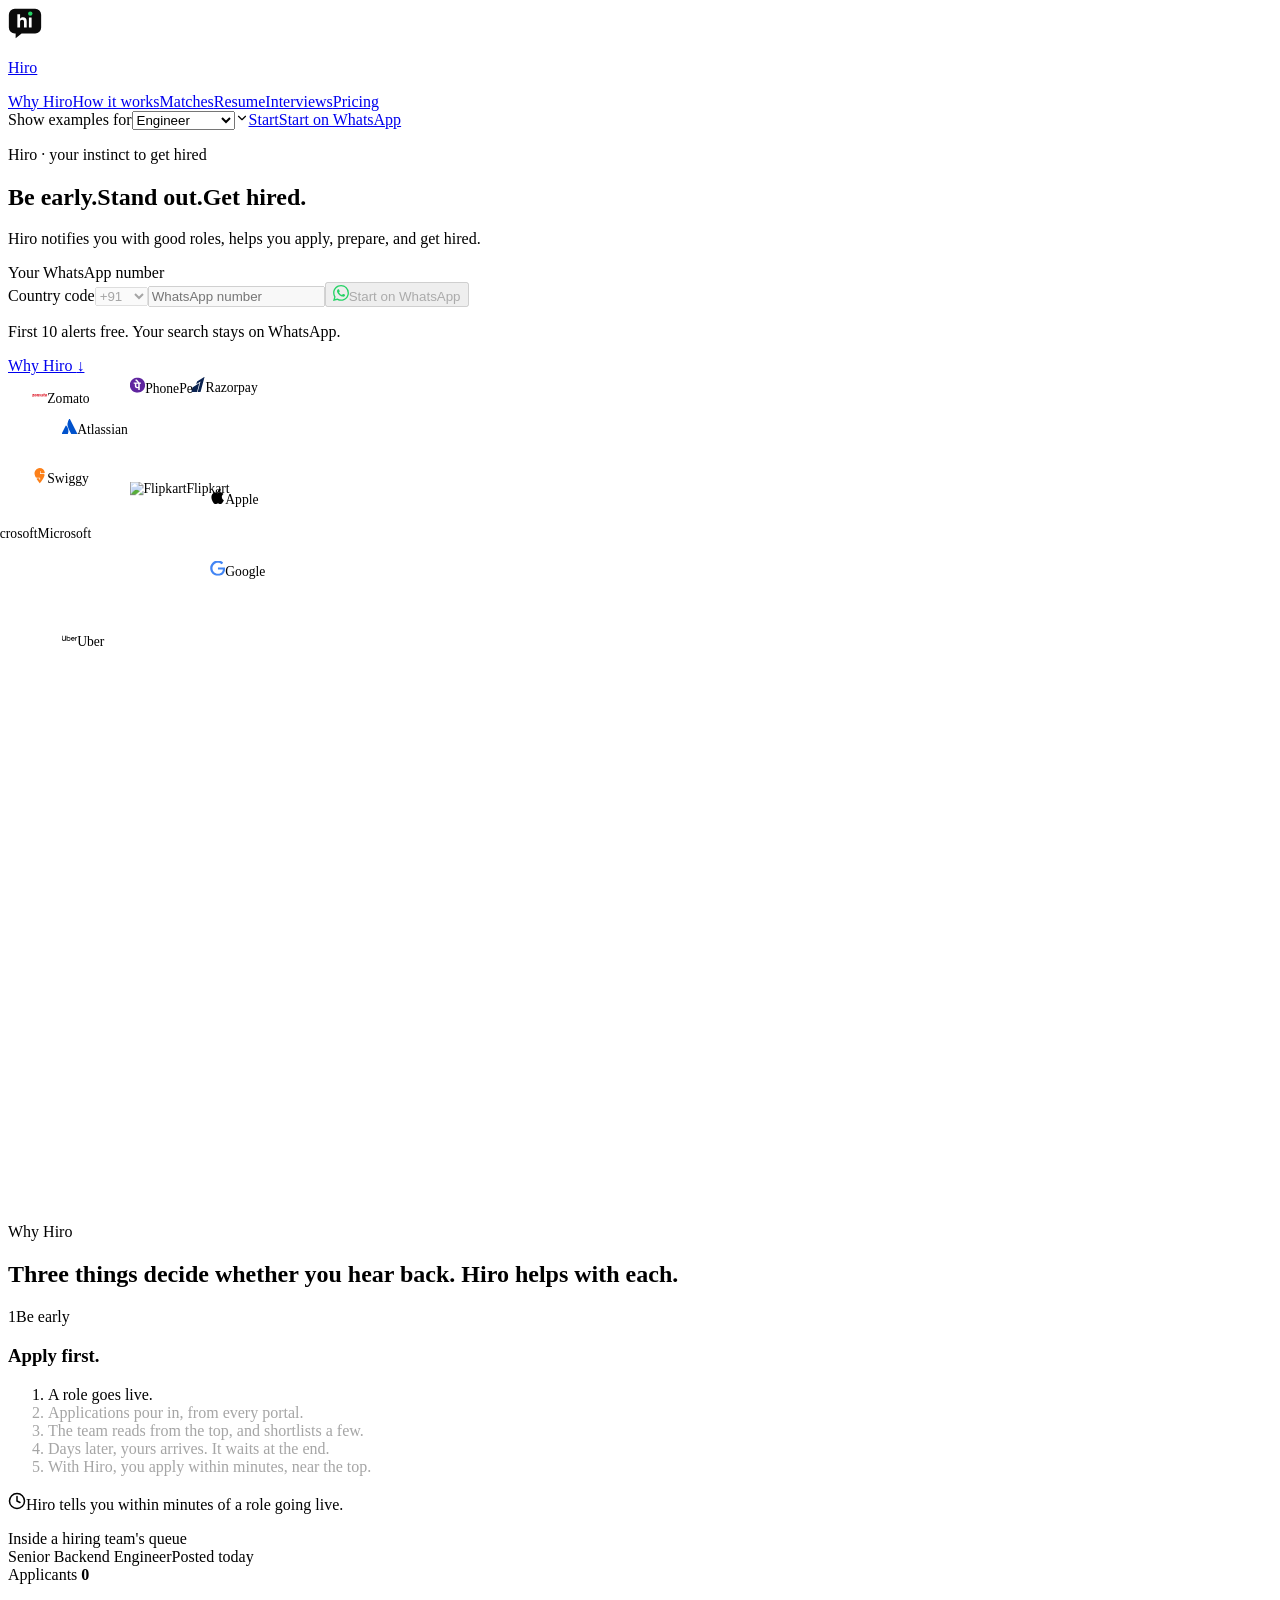
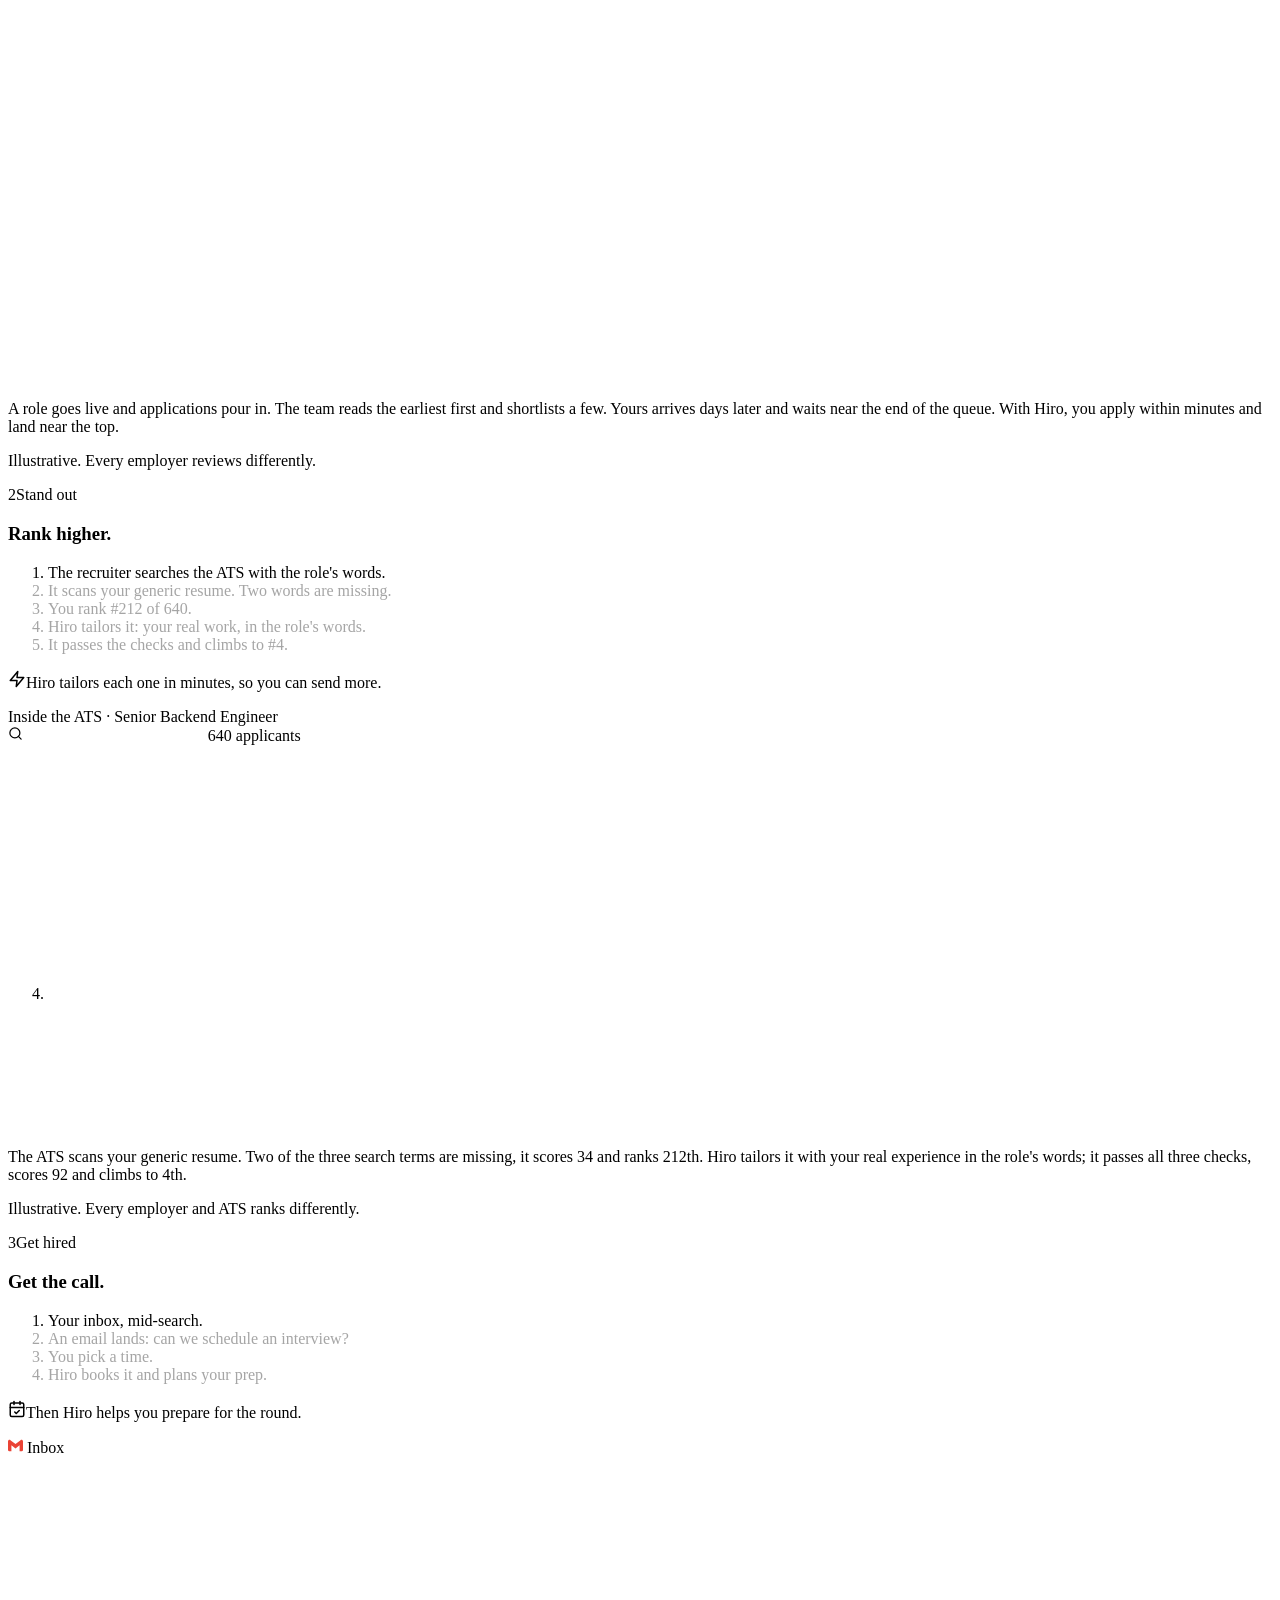
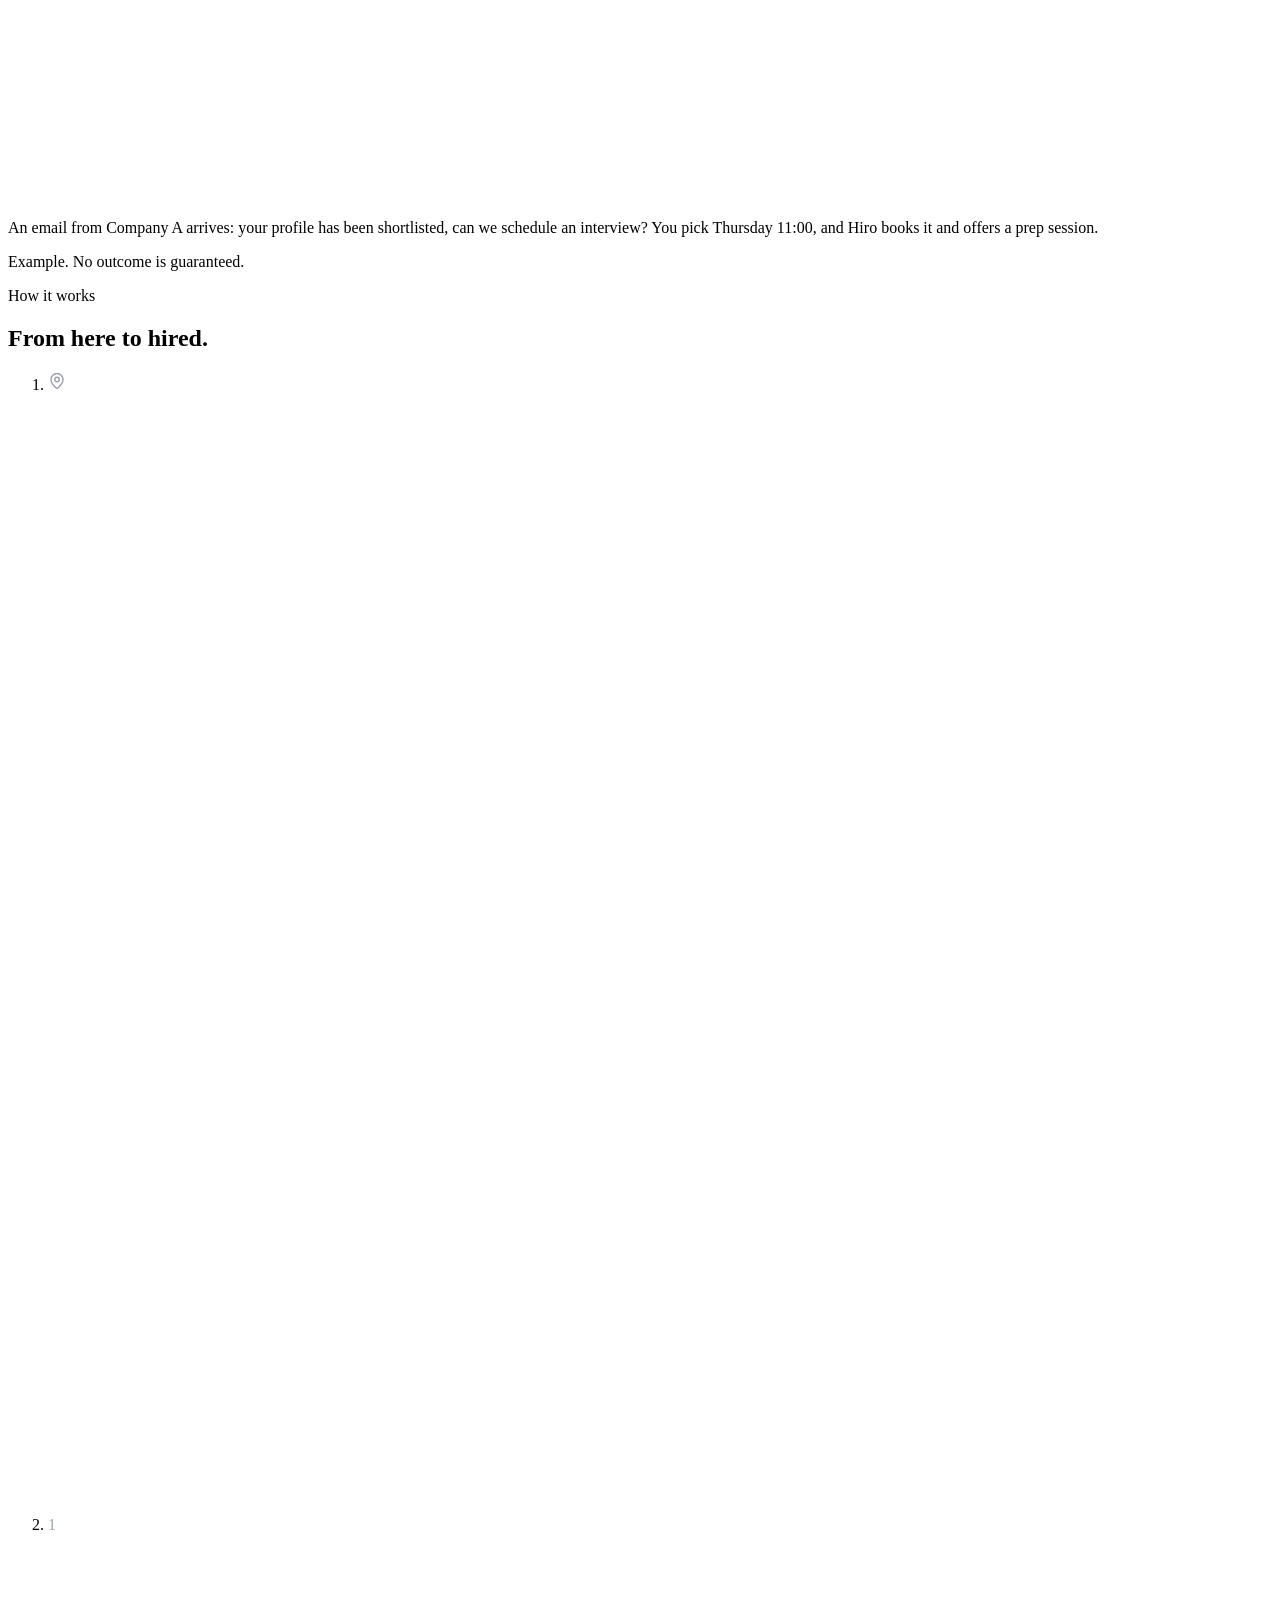
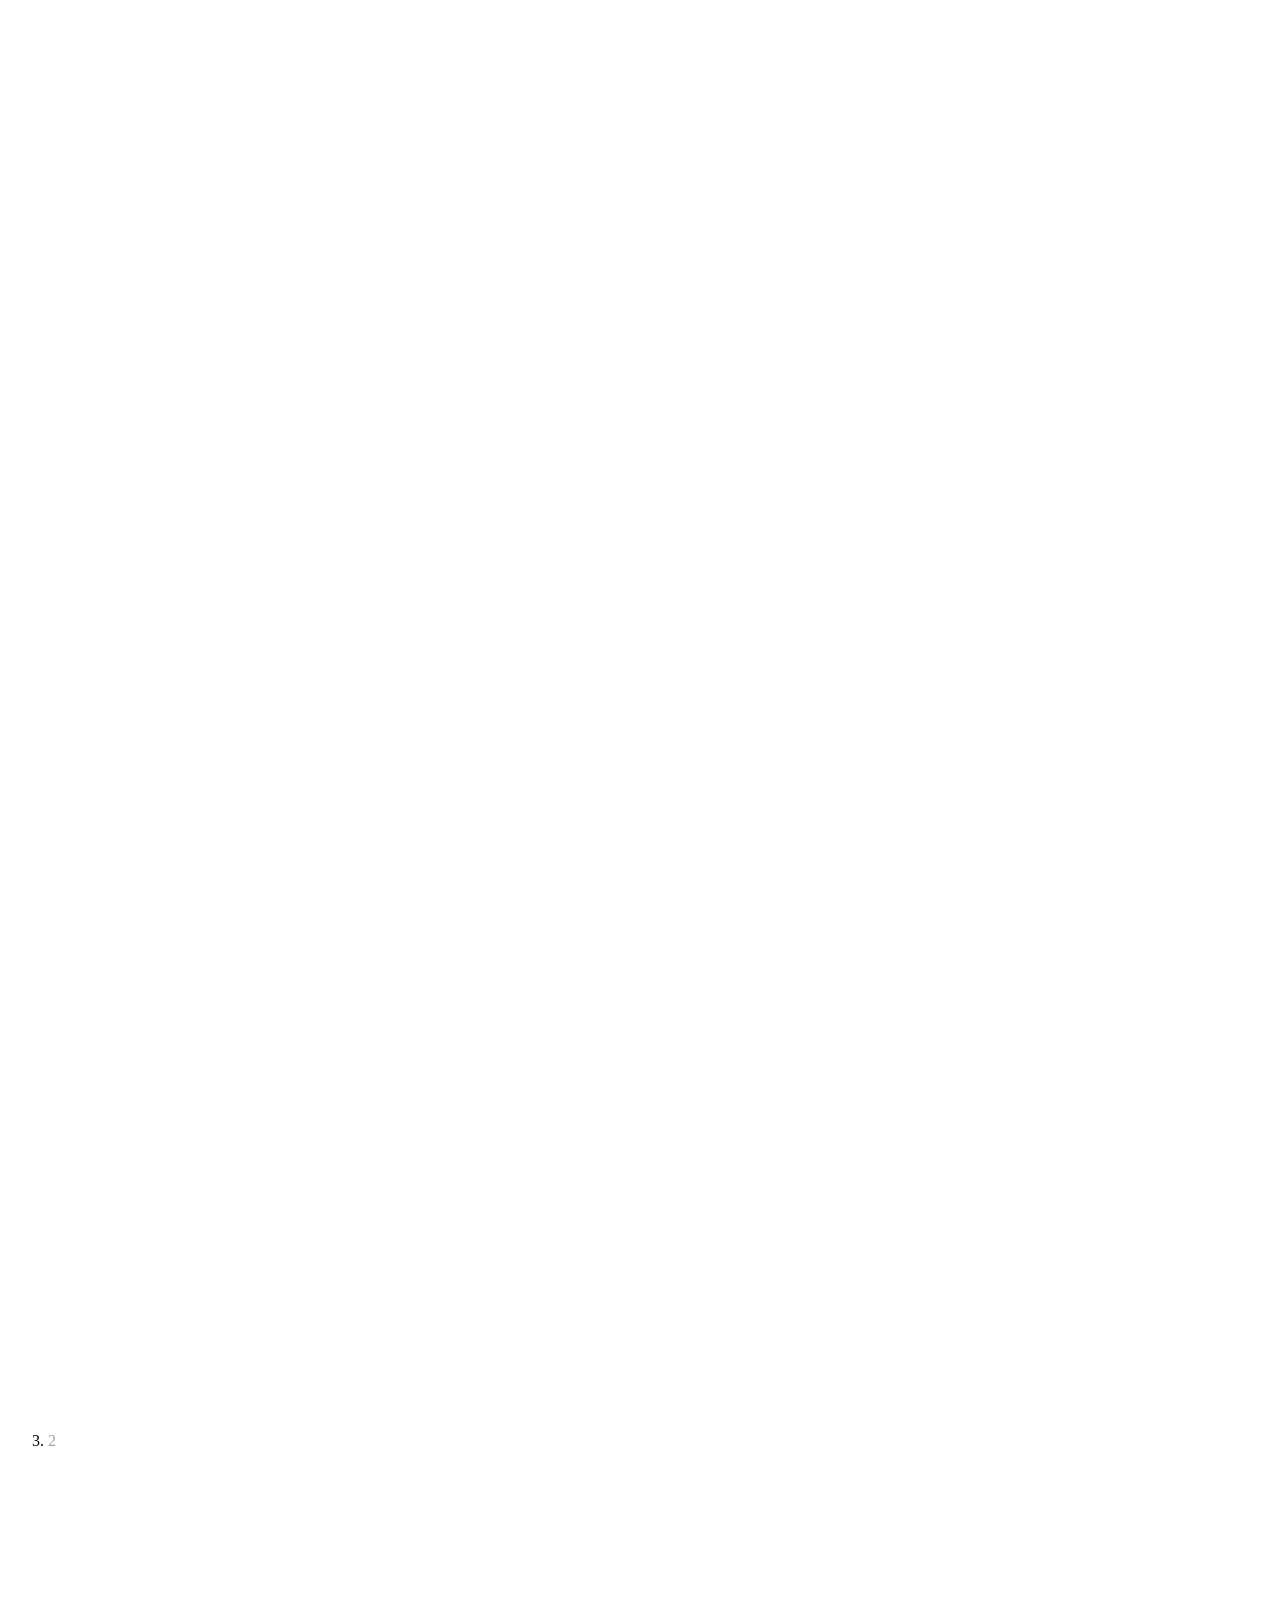
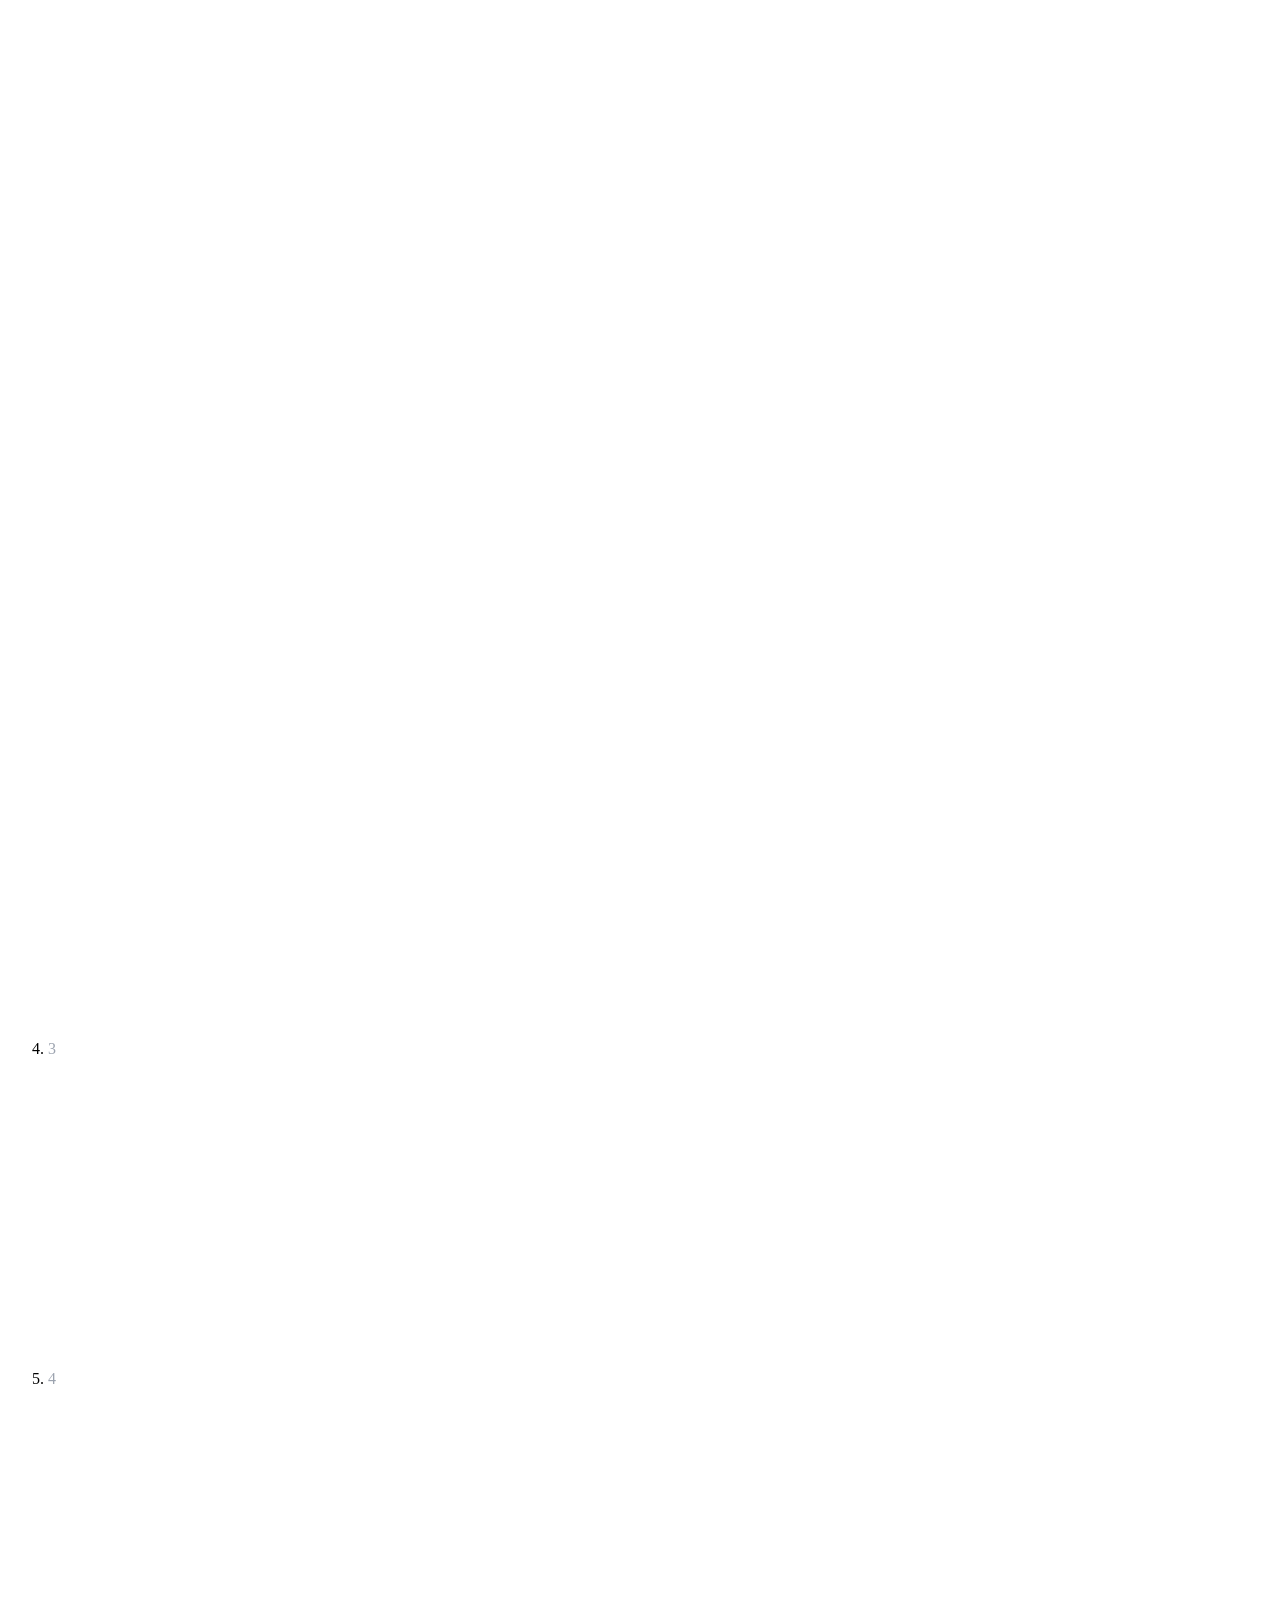
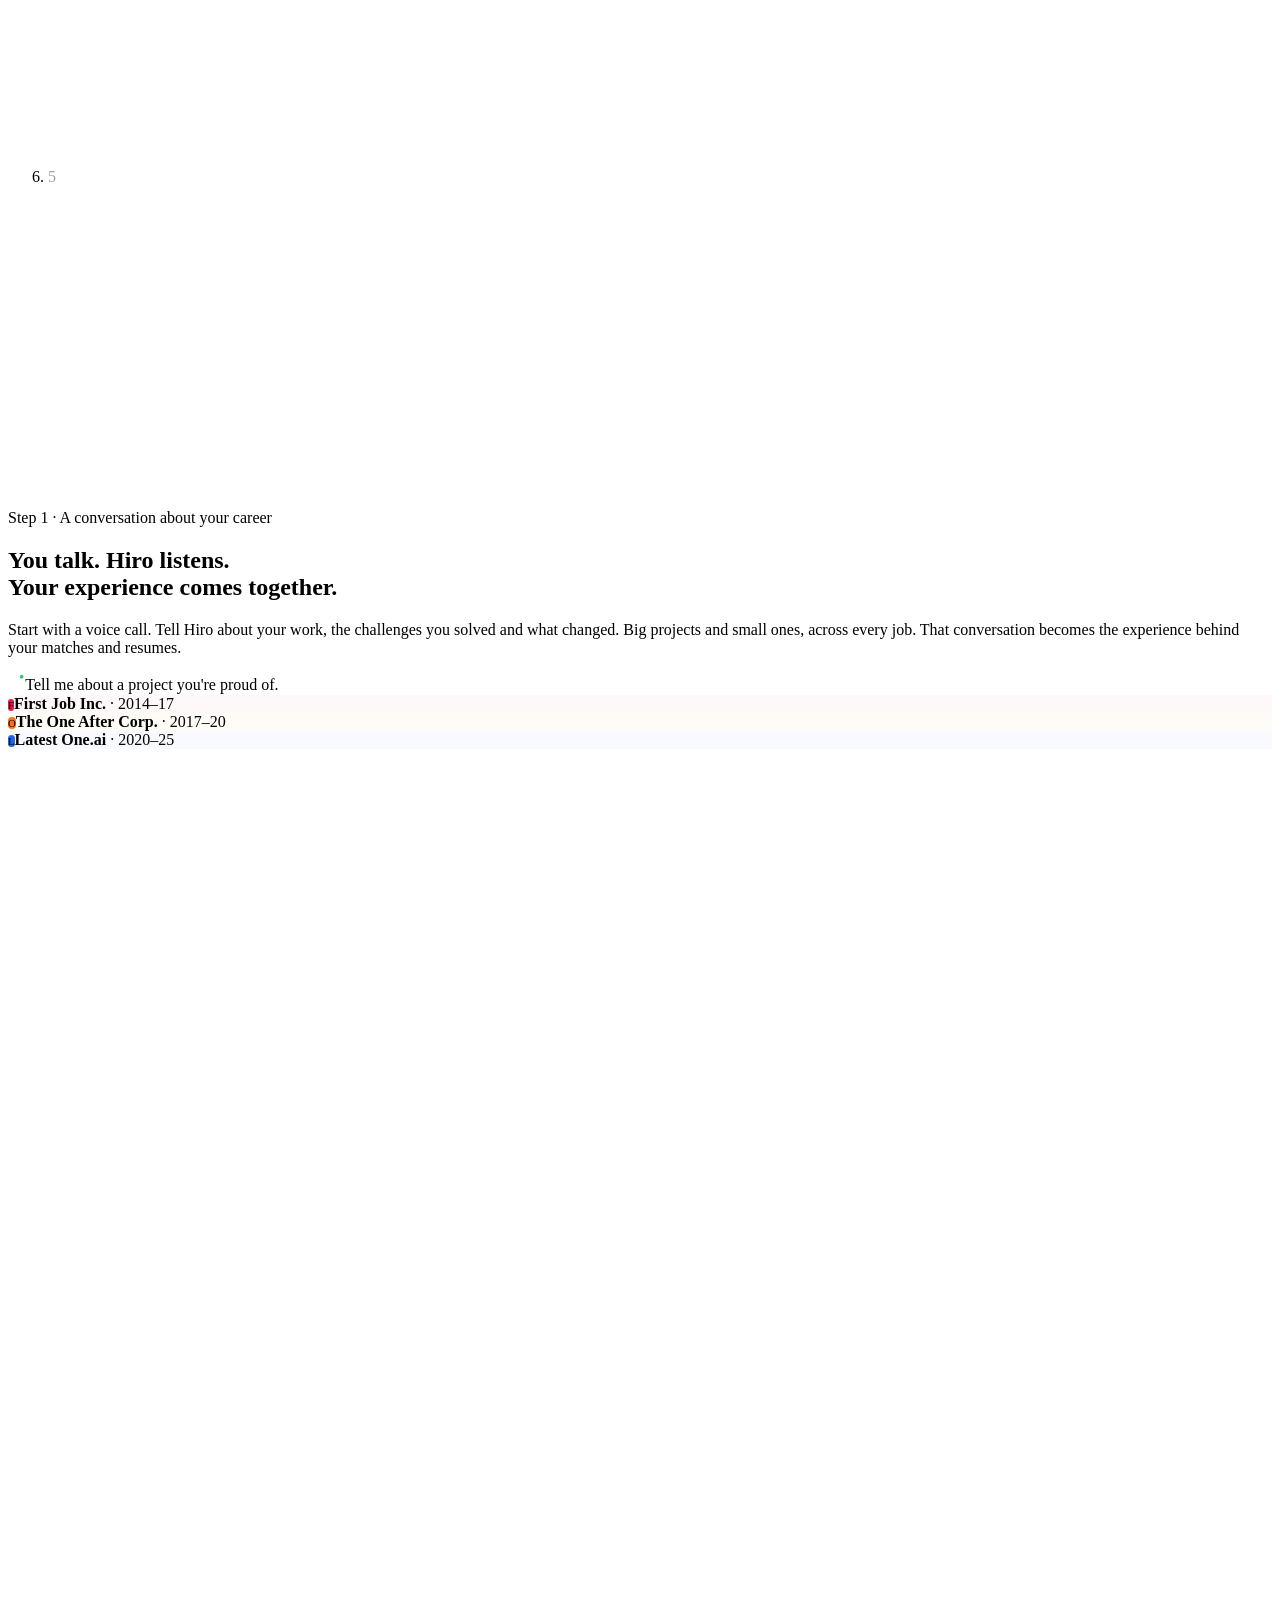
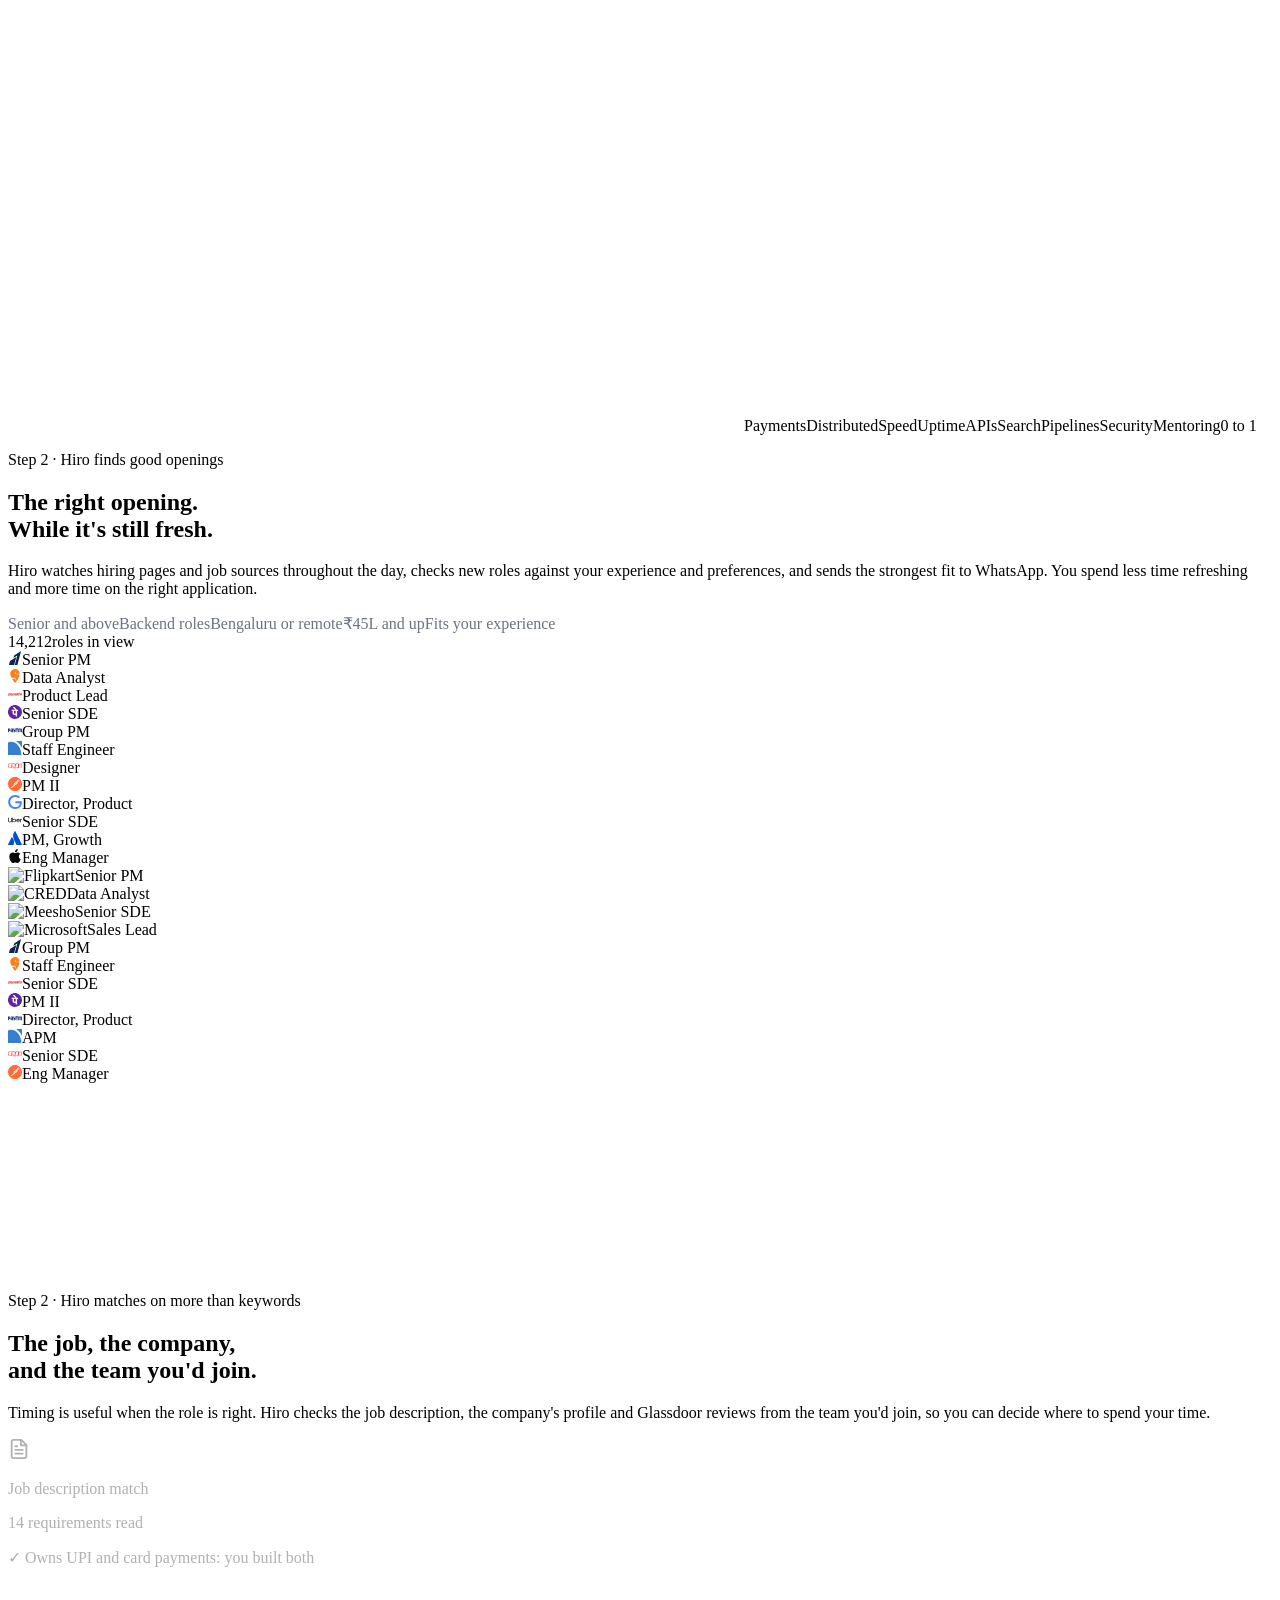
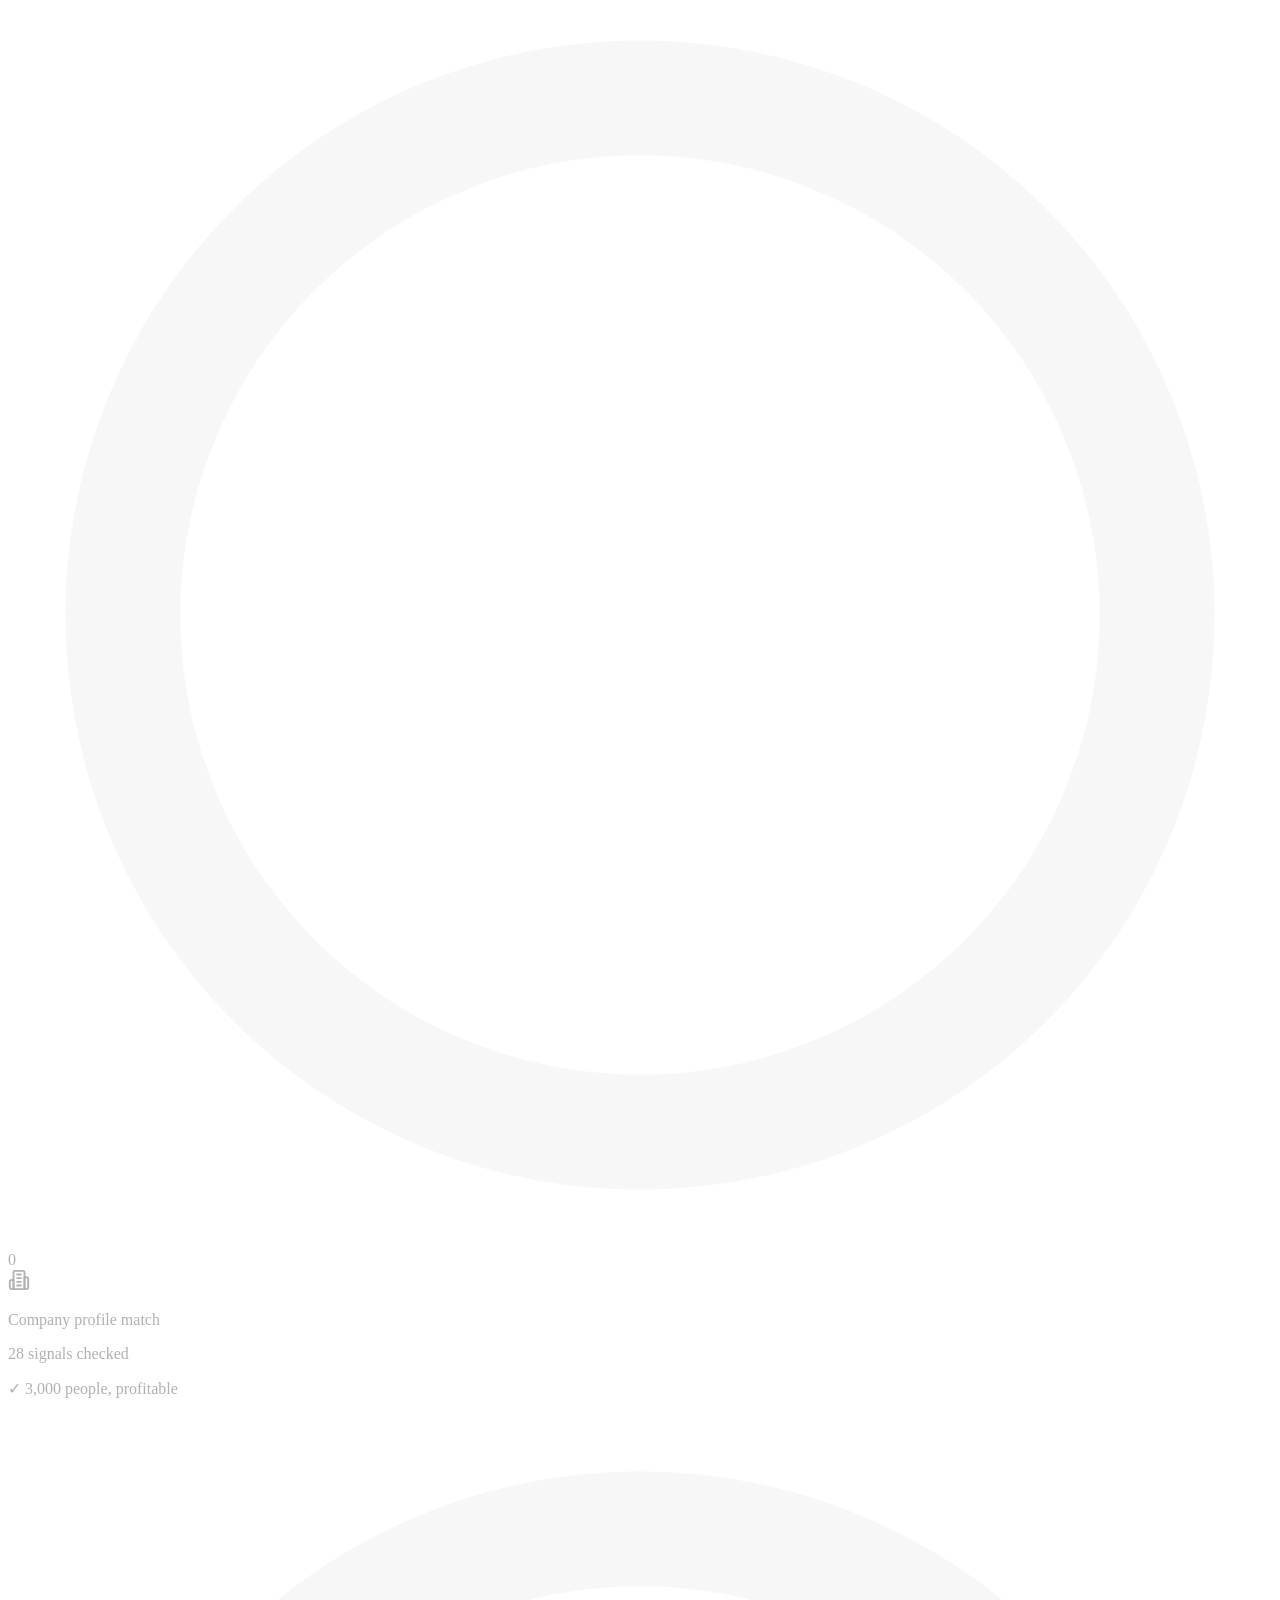
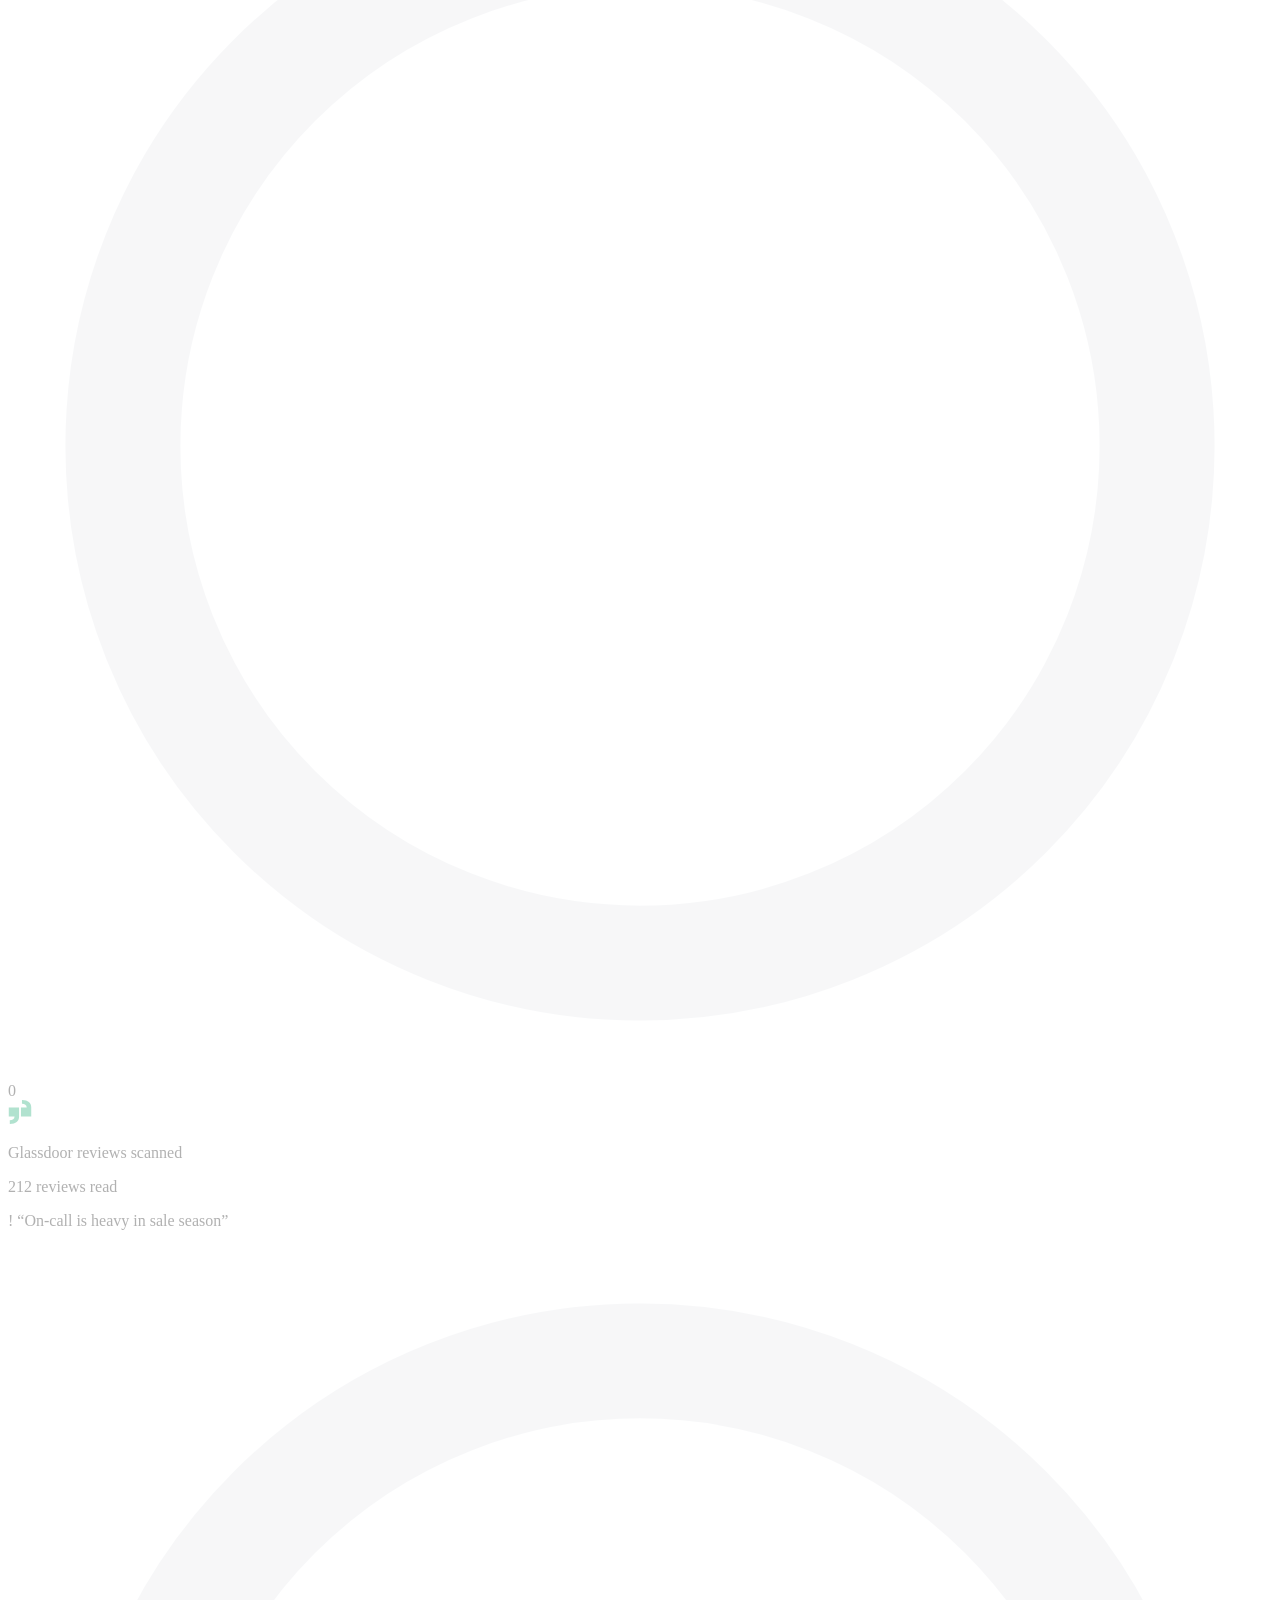
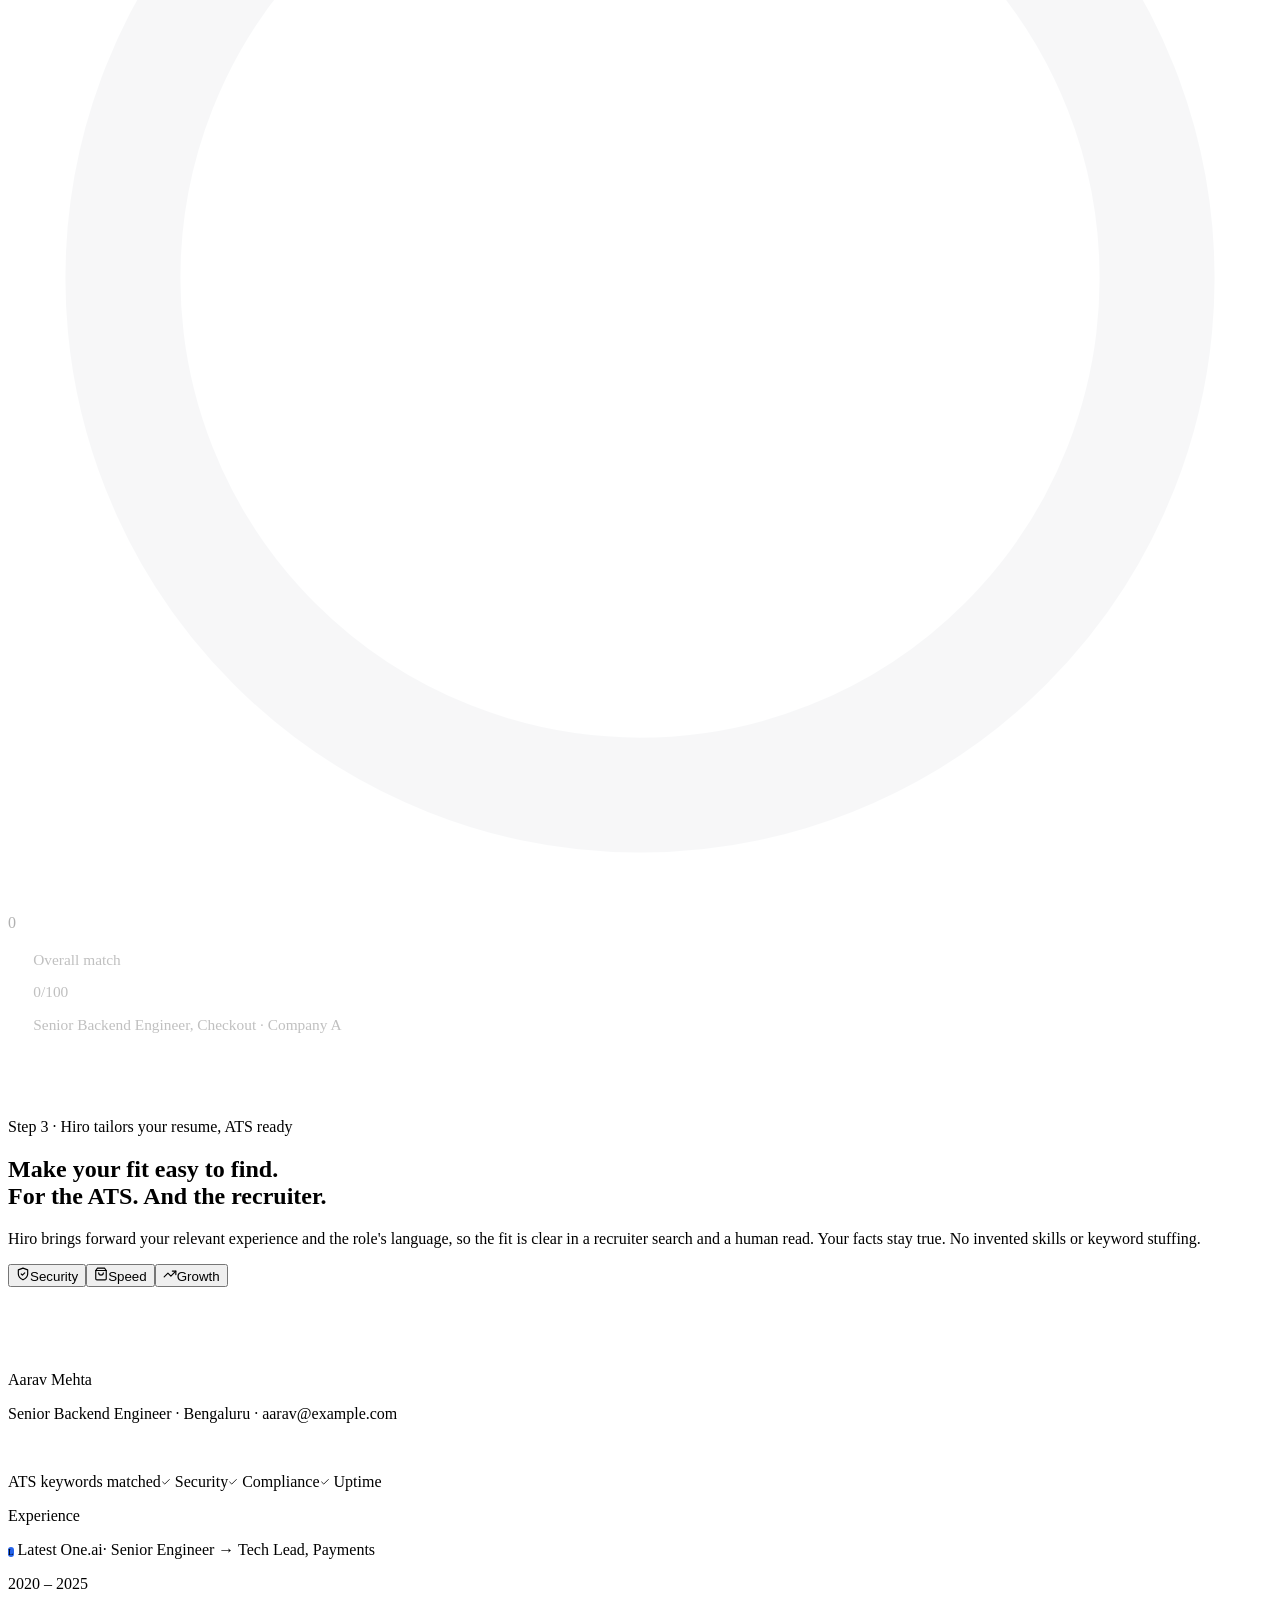
==== index.html @ ee0ebc64 "Publish main affd7916e042147646d8d4795cebca25cb5ae68c" ====
<!DOCTYPE html><html lang="en"><head><meta charSet="utf-8"/><meta name="viewport" content="width=device-width, initial-scale=1"/><link rel="preload" href="/hiro/_next/static/media/558ca1a6aa3cb55e-s.p.woff2" as="font" crossorigin="" type="font/woff2"/><link rel="preload" href="/hiro/_next/static/media/636a5ac981f94f8b-s.p.woff2" as="font" crossorigin="" type="font/woff2"/><link rel="preload" href="/hiro/_next/static/media/9d5a263311222317-s.p.woff2" as="font" crossorigin="" type="font/woff2"/><link rel="preload" as="image" href="/hiro/img/brands/flipkart.png"/><link rel="preload" as="image" href="/hiro/img/brands/microsoft.svg"/><link rel="preload" as="image" href="/hiro/img/lockscreen-labrador.jpg"/><link rel="preload" as="image" href="/hiro/img/brands/cred.svg"/><link rel="preload" as="image" href="/hiro/img/brands/meesho.png"/><link rel="preload" as="image" href="/hiro/img/brands/salesforce.svg"/><link rel="stylesheet" href="/hiro/_next/static/css/7047c0c2dd0cdd02.css" data-precedence="next"/><link rel="stylesheet" href="/hiro/_next/static/css/181ee7b518aeee01.css" data-precedence="next"/><link rel="preload" as="script" fetchPriority="low" href="/hiro/_next/static/chunks/webpack-9a87112425a04c1f.js"/><script src="/hiro/_next/static/chunks/733ed927-7a9b3e5941ec2429.js" async=""></script><script src="/hiro/_next/static/chunks/284-997a2430e8c6ac57.js" async=""></script><script src="/hiro/_next/static/chunks/main-app-c3a629329b94c22c.js" async=""></script><script src="/hiro/_next/static/chunks/8f9f6135-9ece6dad094dc165.js" async=""></script><script src="/hiro/_next/static/chunks/709-5c33b65d7a41857e.js" async=""></script><script src="/hiro/_next/static/chunks/264-ef01f84bf9db0e83.js" async=""></script><script src="/hiro/_next/static/chunks/182-dd737967e83f7160.js" async=""></script><script src="/hiro/_next/static/chunks/app/page-6663490f87c54a55.js" async=""></script><script src="/hiro/_next/static/chunks/99-78dff9dbcf979837.js" async=""></script><script src="/hiro/_next/static/chunks/app/layout-d97b60693a5b8002.js" async=""></script><title>Hiro: your WhatsApp companion for your next tech role</title><meta name="description" content="A great resume can still get lost in the rush. Hiro sends fresh roles that fit to WhatsApp, so you can apply with a head start. First 10 alerts free."/><meta name="robots" content="noindex, nofollow"/><link rel="icon" href="/hiro/favicon.ico" type="image/x-icon" sizes="256x256"/><meta name="next-size-adjust"/><script src="/hiro/_next/static/chunks/polyfills-78c92fac7aa8fdd8.js" noModule=""></script></head><body class="__variable_76edfd __variable_cb3822 __variable_238a39 font-default"><div class="fixed h-screen w-full bg-gradient-to-br from-indigo-50 via-white to-cyan-100"></div><div class="fixed top-0 flex w-full justify-center bg-white/0 z-30 transition-all"><div class="mx-4 flex h-16 w-full max-w-screen-xl items-center justify-between gap-3 sm:mx-5"><a class="flex shrink-0 items-center whitespace-nowrap font-display text-xl sm:text-2xl" href="/hiro/"><svg viewBox="0 0 40 36" width="34" height="30.6" class="mr-2" role="img" aria-label="Hiro"><path d="M8 1h24a7 7 0 0 1 7 7v15a7 7 0 0 1-7 7H16l-7 5.5V30H8a7 7 0 0 1-7-7V8a7 7 0 0 1 7-7Z" fill="#0b0b0b"></path><path d="M11 7.5h3.2v5.1c.9-1.1 2.1-1.7 3.6-1.7 2.6 0 4.2 1.7 4.2 4.6V23h-3.2v-6.8c0-1.5-.8-2.3-2.1-2.3-1.5 0-2.5 1-2.5 2.7V23H11Z" fill="#fff"></path><rect x="24.6" y="11.2" width="3.2" height="11.8" rx="0.4" fill="#fff"></rect><circle cx="26.2" cy="6.6" r="2.6" fill="#25D366"></circle></svg><p>Hiro</p></a><nav aria-label="Sections" class="hidden items-center gap-1 lg:flex"><a href="#why-hiro" data-track="nav_why-hiro" class="rounded-full px-2.5 py-1.5 text-sm text-gray-600 xl:px-3 transition-colors hover:bg-gray-900/5 hover:text-gray-900">Why Hiro</a><a href="#how" data-track="nav_how" class="rounded-full px-2.5 py-1.5 text-sm text-gray-600 xl:px-3 transition-colors hover:bg-gray-900/5 hover:text-gray-900">How it works</a><a href="#find" data-track="nav_find" class="rounded-full px-2.5 py-1.5 text-sm text-gray-600 xl:px-3 transition-colors hover:bg-gray-900/5 hover:text-gray-900">Matches</a><a href="#tailor" data-track="nav_tailor" class="rounded-full px-2.5 py-1.5 text-sm text-gray-600 xl:px-3 transition-colors hover:bg-gray-900/5 hover:text-gray-900">Resume</a><a href="#interviews" data-track="nav_interviews" class="rounded-full px-2.5 py-1.5 text-sm text-gray-600 xl:px-3 transition-colors hover:bg-gray-900/5 hover:text-gray-900">Interviews</a><a href="#pricing" data-track="nav_pricing" class="rounded-full px-2.5 py-1.5 text-sm text-gray-600 xl:px-3 transition-colors hover:bg-gray-900/5 hover:text-gray-900">Pricing</a></nav><div class="flex items-center gap-2"><label class="relative flex items-center"><span class="sr-only">Show examples for</span><select class="h-9 cursor-pointer appearance-none rounded-full border border-gray-200 bg-white/80 py-0 pl-3 pr-7 text-[13px] font-medium text-gray-800 hover:border-gray-400 focus:border-gray-900 focus:ring-0 md:text-[13px]"><option value="eng" selected="">Engineer</option><option value="em">Eng manager</option><option value="data">Data</option><option value="ai">AI / ML</option><option value="infra">Cloud &amp; SRE</option><option value="pm">Product</option><option value="gtm">Sales &amp; GTM</option></select><svg xmlns="http://www.w3.org/2000/svg" width="14" height="14" viewBox="0 0 24 24" fill="none" stroke="currentColor" stroke-width="2" stroke-linecap="round" stroke-linejoin="round" class="pointer-events-none absolute right-2.5 text-gray-500" aria-hidden="true"><polyline points="6 9 12 15 18 9"></polyline></svg></label><a href="#start" data-track="nav_cta" class="whitespace-nowrap rounded-full border border-black bg-black px-4 py-2 text-sm text-white transition-colors hover:bg-white hover:text-black md:py-1.5"><span class="sm:hidden">Start</span><span class="hidden sm:inline">Start on WhatsApp</span></a></div></div></div><main class="flex min-h-screen w-full flex-col items-center justify-center py-32"><section id="hero" class="relative z-10 -mt-16 w-full max-w-screen-xl px-5 md:mt-0 xl:px-0"><div class="max-w-2xl"><p class="text-sm font-semibold text-emerald-700">Hiro · your instinct to get hired</p><h1 class="mt-4 bg-gradient-to-br from-black to-stone-600 bg-clip-text pb-2 font-display text-[clamp(40px,11vw,52px)] font-extrabold leading-[0.98] tracking-[-0.045em] text-transparent md:text-7xl lg:text-[clamp(72px,6.4vw,96px)]"><span class="block whitespace-nowrap">Be early.</span><span class="block whitespace-nowrap">Stand out.</span><span class="block whitespace-nowrap">Get hired.</span></h1><p class="mt-4 max-w-xl text-lg leading-snug text-gray-700 [text-wrap:balance] md:mt-6 md:text-2xl">Hiro notifies you with good roles, helps you apply, prepare, and get hired.</p><div class="mt-5 md:mt-7"><form noValidate="" class="text-left" data-start-form="true"><label for=":R326fija:-phone" class="sr-only">Your WhatsApp number</label><div class="flex items-stretch gap-1.5 rounded-full border bg-white p-1.5 shadow-lg border-gray-200 max-w-md"><label for=":R326fija:-cc" class="sr-only">Country code</label><select disabled="" id=":R326fija:-cc" autoComplete="tel-country-code" class="rounded-full border-0 bg-gray-50 py-0 pl-3 pr-7 text-base focus:ring-2 focus:ring-black md:text-sm"><option value="91" selected="">+91</option><option value="971">+971</option><option value="65">+65</option><option value="44">+44</option><option value="1">+1</option></select><input id=":R326fija:-phone" disabled="" type="tel" inputMode="numeric" pattern="[0-9]*" maxLength="14" data-analytics-private="true" data-clarity-mask="true" autoComplete="tel-national" placeholder="WhatsApp number" aria-describedby=":R326fija:-err" class="min-w-0 flex-1 border-0 bg-transparent px-2 text-base focus:ring-0" value=""/><button type="submit" disabled="" data-track="hero_cta" class="flex shrink-0 items-center gap-2 whitespace-nowrap rounded-full bg-black px-4 py-3 text-sm font-medium text-white transition-colors hover:bg-gray-800 sm:px-5"><svg role="img" aria-label="WhatsApp" viewBox="0 0 24 24" width="16" height="16" fill="#25D366" class="shrink-0"><path d="M17.472 14.382c-.297-.149-1.758-.867-2.03-.967-.273-.099-.471-.148-.67.15-.197.297-.767.966-.94 1.164-.173.199-.347.223-.644.075-.297-.15-1.255-.463-2.39-1.475-.883-.788-1.48-1.761-1.653-2.059-.173-.297-.018-.458.13-.606.134-.133.298-.347.446-.52.149-.174.198-.298.298-.497.099-.198.05-.371-.025-.52-.075-.149-.669-1.612-.916-2.207-.242-.579-.487-.5-.669-.51-.173-.008-.371-.01-.57-.01-.198 0-.52.074-.792.372-.272.297-1.04 1.016-1.04 2.479 0 1.462 1.065 2.875 1.213 3.074.149.198 2.096 3.2 5.077 4.487.709.306 1.262.489 1.694.625.712.227 1.36.195 1.871.118.571-.085 1.758-.719 2.006-1.413.248-.694.248-1.289.173-1.413-.074-.124-.272-.198-.57-.347m-5.421 7.403h-.004a9.87 9.87 0 01-5.031-1.378l-.361-.214-3.741.982.998-3.648-.235-.374a9.86 9.86 0 01-1.51-5.26c.001-5.45 4.436-9.884 9.888-9.884 2.64 0 5.122 1.03 6.988 2.898a9.825 9.825 0 012.893 6.994c-.003 5.45-4.437 9.884-9.885 9.884m8.413-18.297A11.815 11.815 0 0012.05 0C5.495 0 .16 5.335.157 11.892c0 2.096.547 4.142 1.588 5.945L.057 24l6.305-1.654a11.882 11.882 0 005.683 1.448h.005c6.554 0 11.89-5.335 11.893-11.893a11.821 11.821 0 00-3.48-8.413Z"></path></svg><span>Start<span class="hidden sm:inline"> on WhatsApp</span></span></button></div><p id=":R326fija:-err" role="alert" class="pl-4 text-sm text-red-600 "></p></form><p class="mt-3 text-sm text-gray-500">First 10 alerts free. Your search stays on WhatsApp.</p></div><a href="#why-hiro" data-track="hero_secondary" class="mt-6 hidden w-fit items-center gap-2 font-semibold text-gray-800 underline decoration-gray-400 underline-offset-4 transition-colors hover:decoration-black md:flex">Why Hiro <span aria-hidden="true">↓</span></a></div><div data-analytics-demo="hero" class="relative mx-auto mt-2 h-[650px] w-full max-w-[440px] overflow-hidden"><div class="relative h-full w-full"><div class="hi-spin absolute inset-0"><div style="opacity:1;transform:translateX(87.5px) translateY(0px) scale(0.85) translateZ(0)" class="absolute left-1/2 top-1/2"><div class="hi-counter-spin"><span class="inline-flex items-center gap-2 whitespace-nowrap rounded-full border border-gray-200 bg-white px-3.5 py-2 text-sm font-medium text-gray-800 shadow-sm -translate-x-1/2 -translate-y-1/2"><svg role="img" aria-label="Razorpay" viewBox="0 0 24 24" width="18" height="18" fill="#0C2451" class="shrink-0"><path d="M22.436 0l-11.91 7.773-1.174 4.276 6.625-4.297L11.65 24h4.391l6.395-24zM14.26 10.098L3.389 17.166 1.564 24h9.008l3.688-13.902Z"></path></svg>Razorpay</span></div></div><div style="opacity:1;transform:translateX(27.0389870078079px) translateY(83.21744517582593px) scale(0.85) translateZ(0)" class="absolute left-1/2 top-1/2"><div class="hi-counter-spin"><span class="inline-flex items-center gap-2 whitespace-nowrap rounded-full border border-gray-200 bg-white px-3.5 py-2 text-sm font-medium text-gray-800 shadow-sm -translate-x-1/2 -translate-y-1/2"><img src="/hiro/img/brands/flipkart.png" alt="Flipkart" width="18" height="18" class="shrink-0 object-contain" style="width:18px;height:18px"/>Flipkart</span></div></div><div style="opacity:1;transform:translateX(-70.78898700780789px) translateY(51.43120957559141px) scale(0.85) translateZ(0)" class="absolute left-1/2 top-1/2"><div class="hi-counter-spin"><span class="inline-flex items-center gap-2 whitespace-nowrap rounded-full border border-gray-200 bg-white px-3.5 py-2 text-sm font-medium text-gray-800 shadow-sm -translate-x-1/2 -translate-y-1/2"><svg role="img" aria-label="Swiggy" viewBox="0 0 24 24" width="18" height="18" fill="#FC8019" class="shrink-0"><path d="M12.034 24c-.376-.411-2.075-2.584-3.95-5.513-.547-.916-.901-1.63-.833-1.814.178-.48 3.355-.743 4.333-.308.298.132.29.307.29.409 0 .44-.022 1.619-.022 1.619a.441.441 0 1 0 .883-.002l-.005-2.939c0-.255-.278-.319-.331-.329-.511-.002-1.548-.006-2.661-.006-2.457 0-3.006.101-3.423-.172-.904-.591-2.383-4.577-2.417-6.819C3.849 4.964 5.723 2.225 8.362.868A8.13 8.13 0 0 1 12.026 0c4.177 0 7.617 3.153 8.075 7.209l.001.011c.084.981-5.321 1.189-6.39.904-.164-.044-.206-.212-.206-.284L13.5 4.996a.442.442 0 0 0-.884.002l.009 3.866a.33.33 0 0 0 .268.32l3.354-.001c1.79 0 2.542.207 3.042.588.333.254.461.739.349 1.37C18.633 16.755 12.273 23.71 12.034 24z"></path></svg>Swiggy</span></div></div><div style="opacity:1;transform:translateX(-70.7889870078079px) translateY(-51.43120957559139px) scale(0.85) translateZ(0)" class="absolute left-1/2 top-1/2"><div class="hi-counter-spin"><span class="inline-flex items-center gap-2 whitespace-nowrap rounded-full border border-gray-200 bg-white px-3.5 py-2 text-sm font-medium text-gray-800 shadow-sm -translate-x-1/2 -translate-y-1/2"><svg role="img" aria-label="Zomato" viewBox="0 0 24 24" width="18" height="18" fill="#E23744" class="shrink-0"><path d="M19.615 9.45l-1.258.473-.167.71-.446.021-.115.978h.408l-.211 1.51c-.131.939.036 1.381.865 1.381.488 0 .91-.175 1.135-.297l.145-.9c-.167.083-.436.19-.618.19-.247 0-.276-.13-.225-.488l.189-1.396h.843c.03-.206.131-.877.16-1h-.865zm-3.779 1.002c-.115.002-.236.01-.361.026a3.592 3.592 0 0 0-1.347.432l.26.789c.269-.15.615-.28.978-.326.538-.066.757.1.79.375.014.109.004.199-.005.289l-.014.056a3.46 3.46 0 0 0-1.097-.036c-.518.063-.943.273-1.204.6a1.324 1.324 0 0 0-.225 1.034c.127.583.553.84 1.199.76.45-.055.812-.27 1.076-.63a2.665 2.665 0 0 1-.03.304 1.74 1.74 0 0 1-.072.29l1.244.001a3.657 3.657 0 0 1-.001-.365c.036-.459.118-1.143.247-2.051a2.397 2.397 0 0 0-.002-.59c-.08-.644-.628-.969-1.436-.958zm6.536.063c-1.194 0-2.107 1.067-2.107 2.342 0 .959.552 1.693 1.628 1.693 1.2 0 2.107-1.067 2.107-2.35 0-.95-.538-1.685-1.628-1.685zm-11.777.041c-.538 0-1.12.465-1.52 1.236.102-.504.08-1.076.051-1.198a8.964 8.964 0 0 1-1.287.122 6.9 6.9 0 0 1-.073 1.243l-.167 1.145c-.066.45-.138.969-.211 1.297h1.353c.007-.199.058-.511.094-.786l.116-.786c.095-.511.502-1.114.815-1.114.182 0 .175.176.124.504l-.131.885c-.066.45-.138.969-.211 1.297h1.367c.008-.199.051-.512.088-.786l.116-.786c.094-.512.502-1.114.814-1.114.182 0 .175.168.146.396l-.327 2.29H13l.438-2.609c.095-.649.044-1.236-.676-1.236-.523 0-1.09.443-1.49 1.182.087-.61.036-1.182-.677-1.182zm-4.88.008c-1.177 0-2.08 1.053-2.08 2.312 0 .946.546 1.67 1.608 1.67 1.185 0 2.08-1.052 2.08-2.319 0-.938-.531-1.663-1.607-1.663zm-5.126.091c-.05.39-.102.778-.175 1.13.328-.008.619-.016 1.411-.016l-1.81 1.96-.015.703c.444-.03.997-.039 1.63-.039.566 0 1.134.008 1.497.039.065-.458.13-.763.21-1.137-.275.015-.755.023-1.512.023l1.81-1.969.023-.694c-.437.023-.83.03-1.52.03-.749 0-.975-.007-1.549-.03zm4.988.927c.255 0 .408.228.408.701 0 .687-.276 1.251-.626 1.251-.261 0-.414-.236-.414-.702 0-.694.283-1.25.632-1.25zm16.629 0c.254 0 .407.228.407.701 0 .687-.276 1.251-.625 1.251-.262 0-.415-.236-.415-.702 0-.694.284-1.25.633-1.25zM15.51 12.64c.206-.003.403.024.55.058l-.013.118c-.075.44-.39.881-.848.938-.31.037-.578-.148-.608-.39a.538.538 0 0 1 .114-.41c.117-.159.336-.268.599-.3.069-.009.138-.013.206-.014Z"></path></svg>Zomato</span></div></div><div style="opacity:1;transform:translateX(27.038987007807883px) translateY(-83.21744517582594px) scale(0.85) translateZ(0)" class="absolute left-1/2 top-1/2"><div class="hi-counter-spin"><span class="inline-flex items-center gap-2 whitespace-nowrap rounded-full border border-gray-200 bg-white px-3.5 py-2 text-sm font-medium text-gray-800 shadow-sm -translate-x-1/2 -translate-y-1/2"><svg role="img" aria-label="PhonePe" viewBox="0 0 24 24" width="18" height="18" fill="#5F259F" class="shrink-0"><path d="M10.206 9.941h2.949v4.692c-.402.201-.938.268-1.34.268-1.072 0-1.609-.536-1.609-1.743V9.941zm13.47 4.816c-1.523 6.449-7.985 10.442-14.433 8.919C2.794 22.154-1.199 15.691.324 9.243 1.847 2.794 8.309-1.199 14.757.324c6.449 1.523 10.442 7.985 8.919 14.433zm-6.231-5.888a.887.887 0 0 0-.871-.871h-1.609l-3.686-4.222c-.335-.402-.871-.536-1.407-.402l-1.274.401c-.201.067-.268.335-.134.469l4.021 3.82H6.386c-.201 0-.335.134-.335.335v.67c0 .469.402.871.871.871h.938v3.217c0 2.413 1.273 3.82 3.418 3.82.67 0 1.206-.067 1.877-.335v2.145c0 .603.469 1.072 1.072 1.072h.938a.432.432 0 0 0 .402-.402V9.874h1.542c.201 0 .335-.134.335-.335v-.67z"></path></svg>PhonePe</span></div></div><div style="opacity:1;transform:translateX(107.19475175468054px) translateY(77.88154592875269px) scale(0.85) translateZ(0)" class="absolute left-1/2 top-1/2"><div class="hi-counter-spin"><span class="inline-flex items-center gap-2 whitespace-nowrap rounded-full border border-gray-200 bg-white px-3.5 py-2 text-sm font-medium text-gray-800 shadow-sm -translate-x-1/2 -translate-y-1/2"><svg role="img" aria-label="Google" viewBox="0 0 24 24" width="18" height="18" fill="#4285F4" class="shrink-0"><path d="M12.48 10.92v3.28h7.84c-.24 1.84-.853 3.187-1.787 4.133-1.147 1.147-2.933 2.4-6.053 2.4-4.827 0-8.6-3.893-8.6-8.72s3.773-8.72 8.6-8.72c2.6 0 4.507 1.027 5.907 2.347l2.307-2.307C18.747 1.44 16.133 0 12.48 0 5.867 0 .307 5.387.307 12s5.56 12 12.173 12c3.573 0 6.267-1.173 8.373-3.36 2.16-2.16 2.84-5.213 2.84-7.667 0-.76-.053-1.467-.173-2.053H12.48z"></path></svg>Google</span></div></div><div style="opacity:1;transform:translateX(-40.944751754680524px) translateY(126.01498840910786px) scale(0.85) translateZ(0)" class="absolute left-1/2 top-1/2"><div class="hi-counter-spin"><span class="inline-flex items-center gap-2 whitespace-nowrap rounded-full border border-gray-200 bg-white px-3.5 py-2 text-sm font-medium text-gray-800 shadow-sm -translate-x-1/2 -translate-y-1/2"><svg role="img" aria-label="Uber" viewBox="0 0 24 24" width="18" height="18" fill="#000000" class="shrink-0"><path d="M0 7.97v4.958c0 1.867 1.302 3.101 3 3.101.826 0 1.562-.316 2.094-.87v.736H6.27V7.97H5.082v4.888c0 1.257-.85 2.106-1.947 2.106-1.11 0-1.946-.827-1.946-2.106V7.971H0zm7.44 0v7.925h1.13v-.725c.521.532 1.257.86 2.06.86a3.006 3.006 0 0 0 3.034-3.01 3.01 3.01 0 0 0-3.033-3.024 2.86 2.86 0 0 0-2.049.861V7.971H7.439zm9.869 2.038c-1.687 0-2.965 1.37-2.965 3 0 1.72 1.334 3.01 3.066 3.01 1.053 0 1.913-.463 2.49-1.233l-.826-.611c-.43.577-.996.847-1.664.847-.973 0-1.753-.7-1.912-1.64h4.697v-.373c0-1.72-1.222-3-2.886-3zm6.295.068c-.634 0-1.098.294-1.381.758v-.713h-1.131v5.774h1.142V12.61c0-.894.544-1.47 1.291-1.47H24v-1.065h-.396zm-6.319.928c.85 0 1.564.588 1.756 1.47H15.52c.203-.882.916-1.47 1.765-1.47zm-6.732.012c1.086 0 1.98.883 1.98 2.004a1.993 1.993 0 0 1-1.98 2.001A1.989 1.989 0 0 1 8.56 13.02a1.99 1.99 0 0 1 1.992-2.004z"></path></svg>Uber</span></div></div><div style="opacity:1;transform:translateX(-132.5px) translateY(1.622657008870243e-14px) scale(0.85) translateZ(0)" class="absolute left-1/2 top-1/2"><div class="hi-counter-spin"><span class="inline-flex items-center gap-2 whitespace-nowrap rounded-full border border-gray-200 bg-white px-3.5 py-2 text-sm font-medium text-gray-800 shadow-sm -translate-x-1/2 -translate-y-1/2"><img src="/hiro/img/brands/microsoft.svg" alt="Microsoft" width="18" height="18" class="shrink-0 object-contain" style="width:18px;height:18px"/>Microsoft</span></div></div><div style="opacity:1;transform:translateX(-40.94475175468055px) translateY(-126.01498840910784px) scale(0.85) translateZ(0)" class="absolute left-1/2 top-1/2"><div class="hi-counter-spin"><span class="inline-flex items-center gap-2 whitespace-nowrap rounded-full border border-gray-200 bg-white px-3.5 py-2 text-sm font-medium text-gray-800 shadow-sm -translate-x-1/2 -translate-y-1/2"><svg role="img" aria-label="Atlassian" viewBox="0 0 24 24" width="18" height="18" fill="#0052CC" class="shrink-0"><path d="M7.12 11.084a.683.683 0 00-1.16.126L.075 22.974a.703.703 0 00.63 1.018h8.19a.678.678 0 00.63-.39c1.767-3.65.696-9.203-2.406-12.52zM11.434.386a15.515 15.515 0 00-.906 15.317l3.95 7.9a.703.703 0 00.628.388h8.19a.703.703 0 00.63-1.017L12.63.38a.664.664 0 00-1.196.006z"></path></svg>Atlassian</span></div></div><div style="opacity:1;transform:translateX(107.19475175468052px) translateY(-77.88154592875271px) scale(0.85) translateZ(0)" class="absolute left-1/2 top-1/2"><div class="hi-counter-spin"><span class="inline-flex items-center gap-2 whitespace-nowrap rounded-full border border-gray-200 bg-white px-3.5 py-2 text-sm font-medium text-gray-800 shadow-sm -translate-x-1/2 -translate-y-1/2"><svg role="img" aria-label="Apple" viewBox="0 0 24 24" width="18" height="18" fill="#000000" class="shrink-0"><path d="M12.152 6.896c-.948 0-2.415-1.078-3.96-1.04-2.04.027-3.91 1.183-4.961 3.014-2.117 3.675-.546 9.103 1.519 12.09 1.013 1.454 2.208 3.09 3.792 3.039 1.52-.065 2.09-.987 3.935-.987 1.831 0 2.35.987 3.96.948 1.637-.026 2.676-1.48 3.676-2.948 1.156-1.688 1.636-3.325 1.662-3.415-.039-.013-3.182-1.221-3.22-4.857-.026-3.04 2.48-4.494 2.597-4.559-1.429-2.09-3.623-2.324-4.39-2.376-2-.156-3.675 1.09-4.61 1.09zM15.53 3.83c.843-1.012 1.4-2.427 1.245-3.83-1.207.052-2.662.805-3.532 1.818-.78.896-1.454 2.338-1.273 3.714 1.338.104 2.715-.688 3.559-1.701"></path></svg>Apple</span></div></div></div><div style="opacity:0;transform:translateY(140px) scale(0.86) translateZ(0)" class="absolute left-1/2 top-1/2 z-20 -ml-[150px] -mt-[310px]" role="img" aria-label="An example iPhone: a WhatsApp notification on the lock screen about a Senior Backend Engineer, Payments role at Razorpay opens into the chat, where you reply that you will apply"><div class="rounded-[52px] bg-[#1c1c1e] p-[11px] shadow-[0_40px_80px_-20px_rgba(0,0,0,0.45)] ring-1 ring-black/40" style="width:300px;height:620px"><div class="relative h-full overflow-hidden rounded-[42px] bg-black"><div style="transform-origin:50% 40%;transform:scale(0.92) translateZ(0)" class="absolute inset-0 bg-white"><div class="flex items-center justify-between px-7 pt-3.5 text-[13px] font-semibold text-black"><span></span><span class="flex items-center gap-1" aria-hidden="true"><svg width="17" height="11" viewBox="0 0 17 11" fill="currentColor"><rect x="0" y="7" width="3" height="4" rx="1"></rect><rect x="4.5" y="5" width="3" height="6" rx="1"></rect><rect x="9" y="2.5" width="3" height="8.5" rx="1"></rect><rect x="13.5" y="0" width="3" height="11" rx="1"></rect></svg><svg width="15" height="11" viewBox="0 0 15 11" fill="currentColor"><path d="M7.5 2.2c2.2 0 4.2.9 5.7 2.3l1.1-1.1A9.6 9.6 0 0 0 7.5.6 9.6 9.6 0 0 0 .7 3.4l1.1 1.1a8 8 0 0 1 5.7-2.3Zm0 3.2c1.3 0 2.5.5 3.4 1.3l1.1-1.1a6.4 6.4 0 0 0-9 0l1.1 1.1c.9-.8 2.1-1.3 3.4-1.3Zm0 3.2c-.5 0-.9.2-1.2.5L7.5 10.3 8.7 9.1a1.7 1.7 0 0 0-1.2-.5Z"></path></svg><svg width="25" height="12" viewBox="0 0 25 12" fill="currentColor"><rect x="0.5" y="0.5" width="21" height="11" rx="3.5" fill="none" stroke="currentColor" opacity=".4"></rect><rect x="2" y="2" width="16" height="8" rx="2"></rect><rect x="22.5" y="4" width="1.5" height="4" rx=".75" opacity=".4"></rect></svg></span></div><div class="absolute inset-x-0 bottom-0 top-11"><div class="flex h-full flex-col"><div class="flex items-center gap-2 border-b border-black/5 bg-[#f6f6f6] px-2 pb-2 pt-1"><svg xmlns="http://www.w3.org/2000/svg" width="22" height="22" viewBox="0 0 24 24" fill="none" stroke="currentColor" stroke-width="2" stroke-linecap="round" stroke-linejoin="round" class="text-sky-500" aria-hidden="true"><polyline points="15 18 9 12 15 6"></polyline></svg><span aria-label="Hiro" role="img" class="relative flex shrink-0 items-center justify-center rounded-full bg-[#0b0b0b]" style="width:36px;height:36px"><svg viewBox="7.4 1.5 24 24" width="22.32" height="22.32" aria-hidden="true"><path d="M11 7.5h3.2v5.1c.9-1.1 2.1-1.7 3.6-1.7 2.6 0 4.2 1.7 4.2 4.6V23h-3.2v-6.8c0-1.5-.8-2.3-2.1-2.3-1.5 0-2.5 1-2.5 2.7V23H11Z" fill="#fff"></path><rect x="24.6" y="11.2" width="3.2" height="11.8" rx="0.4" fill="#fff"></rect><circle cx="26.2" cy="6.6" r="2.6" fill="#25D366"></circle></svg></span><div class="flex-1 leading-tight"><p class="text-[14px] font-semibold text-black">Hiro</p><p class="text-[11px] text-gray-500">online</p></div><svg xmlns="http://www.w3.org/2000/svg" width="20" height="20" viewBox="0 0 24 24" fill="none" stroke="currentColor" stroke-width="2" stroke-linecap="round" stroke-linejoin="round" class="text-sky-500" aria-hidden="true"><path d="m22 8-6 4 6 4V8Z"></path><rect x="2" y="6" width="14" height="12" rx="2" ry="2"></rect></svg><svg xmlns="http://www.w3.org/2000/svg" width="18" height="18" viewBox="0 0 24 24" fill="none" stroke="currentColor" stroke-width="2" stroke-linecap="round" stroke-linejoin="round" class="mr-2 text-sky-500" aria-hidden="true"><path d="M22 16.92v3a2 2 0 0 1-2.18 2 19.79 19.79 0 0 1-8.63-3.07 19.5 19.5 0 0 1-6-6 19.79 19.79 0 0 1-3.07-8.67A2 2 0 0 1 4.11 2h3a2 2 0 0 1 2 1.72 12.84 12.84 0 0 0 .7 2.81 2 2 0 0 1-.45 2.11L8.09 9.91a16 16 0 0 0 6 6l1.27-1.27a2 2 0 0 1 2.11-.45 12.84 12.84 0 0 0 2.81.7A2 2 0 0 1 22 16.92z"></path></svg></div><div class="hi-wa-wall flex flex-1 flex-col justify-start gap-2 overflow-hidden px-2.5 pb-3 pt-2"><span class="mx-auto mb-1 rounded-md bg-white/80 px-2 py-0.5 text-[10px] font-medium text-gray-500 shadow-sm">Today</span><div class="max-w-[92%] rounded-lg rounded-tl-none bg-white p-1 shadow-sm"><div class="rounded-md bg-[#f0f2f5] p-2.5"><div class="flex items-center gap-2"><span class="flex h-9 w-9 shrink-0 items-center justify-center rounded-md bg-white"><svg role="img" aria-label="Razorpay" viewBox="0 0 24 24" width="20" height="20" fill="#0C2451" class="shrink-0"><path d="M22.436 0l-11.91 7.773-1.174 4.276 6.625-4.297L11.65 24h4.391l6.395-24zM14.26 10.098L3.389 17.166 1.564 24h9.008l3.688-13.902Z"></path></svg></span><div class="leading-tight"><p class="text-[14px] font-semibold text-gray-900">Senior Backend Engineer, Payments</p><p class="mt-0.5 text-[11.5px] text-gray-500">Razorpay<!-- --> · <!-- -->Bengaluru · hybrid</p></div></div></div><p class="px-1.5 pb-0.5 pt-2 text-[14px] leading-snug text-gray-900">Posted 9 min ago, and it fits: you&#x27;ve built UPI payment services for 4 years and this team owns them. In your pay range too.<span class="ml-2 align-bottom text-[10px] text-gray-400"></span></p></div><div style="opacity:0;display:none;transform:translateY(12px) translateZ(0)" class="ml-auto max-w-[80%]"><div class="rounded-lg rounded-tr-none bg-[#d9fdd3] px-2.5 py-1.5 text-[14px] text-gray-900 shadow-sm">I&#x27;ll apply now 🙏<span class="ml-2 inline-flex items-center align-bottom text-[10px] text-gray-400"><svg xmlns="http://www.w3.org/2000/svg" width="14" height="14" viewBox="0 0 24 24" fill="none" stroke="currentColor" stroke-width="2" stroke-linecap="round" stroke-linejoin="round" class="ml-1 text-sky-500" aria-hidden="true"><path d="M18 6 7 17l-5-5"></path><path d="m22 10-7.5 7.5L13 16"></path></svg></span></div></div></div><div class="flex items-center gap-2 bg-[#f6f6f6] px-2.5 pb-6 pt-2 text-sky-500"><svg xmlns="http://www.w3.org/2000/svg" width="20" height="20" viewBox="0 0 24 24" fill="none" stroke="currentColor" stroke-width="2" stroke-linecap="round" stroke-linejoin="round" class="lucide lucide-plus" aria-hidden="true"><line x1="12" y1="5" x2="12" y2="19"></line><line x1="5" y1="12" x2="19" y2="12"></line></svg><span class="flex-1 rounded-full border border-gray-200 bg-white px-3 py-1 text-[13px] text-gray-400">Message</span><svg xmlns="http://www.w3.org/2000/svg" width="19" height="19" viewBox="0 0 24 24" fill="none" stroke="currentColor" stroke-width="2" stroke-linecap="round" stroke-linejoin="round" class="lucide lucide-camera" aria-hidden="true"><path d="M14.5 4h-5L7 7H4a2 2 0 0 0-2 2v9a2 2 0 0 0 2 2h16a2 2 0 0 0 2-2V9a2 2 0 0 0-2-2h-3l-2.5-3z"></path><circle cx="12" cy="13" r="3"></circle></svg><svg xmlns="http://www.w3.org/2000/svg" width="19" height="19" viewBox="0 0 24 24" fill="none" stroke="currentColor" stroke-width="2" stroke-linecap="round" stroke-linejoin="round" class="lucide lucide-mic" aria-hidden="true"><path d="M12 2a3 3 0 0 0-3 3v7a3 3 0 0 0 6 0V5a3 3 0 0 0-3-3Z"></path><path d="M19 10v2a7 7 0 0 1-14 0v-2"></path><line x1="12" y1="19" x2="12" y2="22"></line></svg></div></div></div><span aria-hidden="true" class="absolute bottom-1.5 left-1/2 h-[4px] w-[110px] -translate-x-1/2 rounded-full bg-black/80"></span></div><div style="display:block;transform:translateY(0%) translateZ(0)" class="absolute inset-0 z-10 overflow-hidden bg-[#030712]"><div class="absolute inset-0" aria-hidden="true"><img src="/hiro/img/lockscreen-labrador.jpg" alt="" class="absolute inset-0 h-full w-full scale-110 object-cover blur-xl"/><img src="/hiro/img/lockscreen-labrador.jpg" alt="" class="absolute inset-x-0 bottom-0 h-[72%] w-full object-cover object-top" style="-webkit-mask-image:linear-gradient(to bottom, transparent, #000 18%);mask-image:linear-gradient(to bottom, transparent, #000 18%)"/><div class="absolute inset-0 bg-gradient-to-b from-black/45 via-black/5 to-black/20"></div></div><div class="relative"><div class="flex items-center justify-between px-7 pt-3.5 text-[13px] font-semibold text-white"><span></span><span class="flex items-center gap-1" aria-hidden="true"><svg width="17" height="11" viewBox="0 0 17 11" fill="currentColor"><rect x="0" y="7" width="3" height="4" rx="1"></rect><rect x="4.5" y="5" width="3" height="6" rx="1"></rect><rect x="9" y="2.5" width="3" height="8.5" rx="1"></rect><rect x="13.5" y="0" width="3" height="11" rx="1"></rect></svg><svg width="15" height="11" viewBox="0 0 15 11" fill="currentColor"><path d="M7.5 2.2c2.2 0 4.2.9 5.7 2.3l1.1-1.1A9.6 9.6 0 0 0 7.5.6 9.6 9.6 0 0 0 .7 3.4l1.1 1.1a8 8 0 0 1 5.7-2.3Zm0 3.2c1.3 0 2.5.5 3.4 1.3l1.1-1.1a6.4 6.4 0 0 0-9 0l1.1 1.1c.9-.8 2.1-1.3 3.4-1.3Zm0 3.2c-.5 0-.9.2-1.2.5L7.5 10.3 8.7 9.1a1.7 1.7 0 0 0-1.2-.5Z"></path></svg><svg width="25" height="12" viewBox="0 0 25 12" fill="currentColor"><rect x="0.5" y="0.5" width="21" height="11" rx="3.5" fill="none" stroke="currentColor" opacity=".4"></rect><rect x="2" y="2" width="16" height="8" rx="2"></rect><rect x="22.5" y="4" width="1.5" height="4" rx=".75" opacity=".4"></rect></svg></span></div><div class="mt-3 text-center text-white"><svg xmlns="http://www.w3.org/2000/svg" width="14" height="14" viewBox="0 0 24 24" fill="none" stroke="currentColor" stroke-width="2" stroke-linecap="round" stroke-linejoin="round" class="mx-auto opacity-90" aria-hidden="true"><rect x="3" y="11" width="18" height="11" rx="2" ry="2"></rect><path d="M7 11V7a5 5 0 0 1 10 0v4"></path></svg><p class="mt-1.5 h-[22px] text-[15px] font-medium opacity-90"></p><p class="h-[74px] font-display text-[78px] font-semibold leading-[0.95] tracking-tight"></p></div></div><div aria-hidden="true" style="opacity:0.62" class="pointer-events-none absolute inset-0 z-10 bg-black"></div><div style="opacity:0;transform:translateY(22px) translateZ(0)" class="absolute inset-x-3 top-[196px] z-20"><div style="transform:none" class="relative flex gap-2.5 rounded-[20px] bg-white/75 p-2.5 shadow-lg backdrop-blur-xl"><span class="relative h-[38px] w-[38px] shrink-0"><span aria-label="Hiro" role="img" class="relative flex shrink-0 items-center justify-center rounded-full bg-[#0b0b0b]" style="width:38px;height:38px"><svg viewBox="7.4 1.5 24 24" width="23.56" height="23.56" aria-hidden="true"><path d="M11 7.5h3.2v5.1c.9-1.1 2.1-1.7 3.6-1.7 2.6 0 4.2 1.7 4.2 4.6V23h-3.2v-6.8c0-1.5-.8-2.3-2.1-2.3-1.5 0-2.5 1-2.5 2.7V23H11Z" fill="#fff"></path><rect x="24.6" y="11.2" width="3.2" height="11.8" rx="0.4" fill="#fff"></rect><circle cx="26.2" cy="6.6" r="2.6" fill="#25D366"></circle></svg></span><span class="absolute -bottom-1 -right-1 rounded-[5px] ring-[1.5px] ring-white/90"><span class="flex shrink-0 items-center justify-center bg-gradient-to-b from-[#5ffc7b] to-[#28d146] shadow-sm" style="width:17px;height:17px;border-radius:4.42px"><svg viewBox="0 0 24 24" width="10.2" height="10.2" fill="white" aria-hidden="true"><path d="M17.472 14.382c-.297-.149-1.758-.867-2.03-.967-.273-.099-.471-.148-.67.15-.197.297-.767.966-.94 1.164-.173.199-.347.223-.644.075-.297-.15-1.255-.463-2.39-1.475-.883-.788-1.48-1.761-1.653-2.059-.173-.297-.018-.458.13-.606.134-.133.298-.347.446-.52.149-.174.198-.298.298-.497.099-.198.05-.371-.025-.52-.075-.149-.669-1.612-.916-2.207-.242-.579-.487-.5-.669-.51-.173-.008-.371-.01-.57-.01-.198 0-.52.074-.792.372-.272.297-1.04 1.016-1.04 2.479 0 1.462 1.065 2.875 1.213 3.074.149.198 2.096 3.2 5.077 4.487.709.306 1.262.489 1.694.625.712.227 1.36.195 1.871.118.571-.085 1.758-.719 2.006-1.413.248-.694.248-1.289.173-1.413-.074-.124-.272-.198-.57-.347m-5.421 7.403h-.004a9.87 9.87 0 01-5.031-1.378l-.361-.214-3.741.982.998-3.648-.235-.374a9.86 9.86 0 01-1.51-5.26c.001-5.45 4.436-9.884 9.888-9.884 2.64 0 5.122 1.03 6.988 2.898a9.825 9.825 0 012.893 6.994c-.003 5.45-4.437 9.884-9.885 9.884m8.413-18.297A11.815 11.815 0 0012.05 0C5.495 0 .16 5.335.157 11.892c0 2.096.547 4.142 1.588 5.945L.057 24l6.305-1.654a11.882 11.882 0 005.683 1.448h.005c6.554 0 11.89-5.335 11.893-11.893a11.821 11.821 0 00-3.48-8.413Z"></path></svg></span></span></span><div class="min-w-0 flex-1 leading-tight"><div class="flex items-baseline justify-between"><p class="text-[13.5px] font-semibold text-black">Hiro</p><span class="text-[11px] text-gray-500">now</span></div><p class="mt-0.5 text-[13.5px] text-gray-800">New role at <!-- -->Razorpay<!-- -->: <!-- -->Senior SDE, Payments<!-- -->. It fits you.</p></div><span style="opacity:0" class="pointer-events-none absolute left-[60%] top-1/2 -ml-6 -mt-6 h-12 w-12 rounded-full bg-black"></span></div></div><div class="absolute inset-x-0 bottom-9 flex justify-between px-8 text-white" aria-hidden="true"><span class="flex h-11 w-11 items-center justify-center rounded-full bg-black/25 backdrop-blur"><svg xmlns="http://www.w3.org/2000/svg" width="18" height="18" viewBox="0 0 24 24" fill="none" stroke="currentColor" stroke-width="2" stroke-linecap="round" stroke-linejoin="round" class="lucide lucide-flashlight"><path d="M18 6c0 2-2 2-2 4v10a2 2 0 0 1-2 2h-4a2 2 0 0 1-2-2V10c0-2-2-2-2-4V2h12z"></path><line x1="6" y1="6" x2="18" y2="6"></line><line x1="12" y1="12" x2="12" y2="12"></line></svg></span><span class="flex h-11 w-11 items-center justify-center rounded-full bg-black/25 backdrop-blur"><svg xmlns="http://www.w3.org/2000/svg" width="18" height="18" viewBox="0 0 24 24" fill="none" stroke="currentColor" stroke-width="2" stroke-linecap="round" stroke-linejoin="round" class="lucide lucide-camera"><path d="M14.5 4h-5L7 7H4a2 2 0 0 0-2 2v9a2 2 0 0 0 2 2h16a2 2 0 0 0 2-2V9a2 2 0 0 0-2-2h-3l-2.5-3z"></path><circle cx="12" cy="13" r="3"></circle></svg></span></div><span aria-hidden="true" class="absolute bottom-1.5 left-1/2 h-[4px] w-[110px] -translate-x-1/2 rounded-full bg-white"></span></div><span aria-hidden="true" class="absolute left-1/2 top-2.5 z-30 h-[26px] w-[92px] -translate-x-1/2 rounded-full bg-black"></span></div></div></div></div></div></section><section id="why-hiro" aria-labelledby="why-hiro-heading" class="relative z-10 w-full max-w-screen-xl scroll-mt-24 px-5 pt-16 md:pt-24 xl:px-0"><p class="text-sm font-semibold text-emerald-700">Why Hiro</p><h2 id="why-hiro-heading" class="mt-3 max-w-3xl font-display text-[34px] font-bold leading-[1.06] tracking-[-0.03em] text-gray-900 md:text-5xl">Three things decide whether you hear back. Hiro helps with each.</h2></section><section id="why" aria-labelledby="why-heading" class="relative z-10 w-full max-w-screen-xl scroll-mt-24 px-5 py-12 md:py-20 xl:px-0"><div class="grid grid-cols-[minmax(0,1fr)] items-center gap-8 md:gap-14 md:grid-cols-[0.85fr_1.15fr]"><div class=""><p class="flex items-center gap-2 text-sm font-semibold text-emerald-700"><span class="flex h-6 w-6 items-center justify-center rounded-full bg-emerald-700 font-mono text-[12px] text-white">1</span>Be early</p><h3 id="why-heading" class="mt-3 font-display text-[40px] font-bold leading-[1.02] tracking-[-0.035em] text-gray-900 md:text-6xl">Apply first.</h3><ol class="mt-6 space-y-2.5"><li style="opacity:1" class="flex items-start gap-3 text-[15px] leading-snug text-gray-800"><span style="background-color:rgb(4,120,87)" class="mt-[7px] h-2 w-2 shrink-0 rounded-full"></span>A role goes live.</li><li style="opacity:0.35" class="flex items-start gap-3 text-[15px] leading-snug text-gray-800"><span style="background-color:rgb(209,213,219)" class="mt-[7px] h-2 w-2 shrink-0 rounded-full"></span>Applications pour in, from every portal.</li><li style="opacity:0.35" class="flex items-start gap-3 text-[15px] leading-snug text-gray-800"><span style="background-color:rgb(209,213,219)" class="mt-[7px] h-2 w-2 shrink-0 rounded-full"></span>The team reads from the top, and shortlists a few.</li><li style="opacity:0.35" class="flex items-start gap-3 text-[15px] leading-snug text-gray-800"><span style="background-color:rgb(209,213,219)" class="mt-[7px] h-2 w-2 shrink-0 rounded-full"></span>Days later, yours arrives. It waits at the end.</li><li style="opacity:0.35" class="flex items-start gap-3 text-[15px] leading-snug text-gray-800"><span style="background-color:rgb(209,213,219)" class="mt-[7px] h-2 w-2 shrink-0 rounded-full"></span>With Hiro, you apply within minutes, near the top.</li></ol><p class="mt-6 flex items-center gap-2 font-medium text-gray-900"><svg xmlns="http://www.w3.org/2000/svg" width="18" height="18" viewBox="0 0 24 24" fill="none" stroke="currentColor" stroke-width="2" stroke-linecap="round" stroke-linejoin="round" class="shrink-0 text-emerald-700" aria-hidden="true"><circle cx="12" cy="12" r="10"></circle><polyline points="12 6 12 12 16 14"></polyline></svg>Hiro tells you within minutes of a role going live.</p></div><div data-analytics-demo="why" class=""><div class="overflow-hidden rounded-[24px] border border-gray-200 bg-white shadow-sm"><div class="flex items-center gap-2 border-b border-gray-100 bg-gray-50 px-5 py-3.5"><span class="mr-1 flex gap-1.5" aria-hidden="true"><span class="h-2 w-2 rounded-full bg-rose-200"></span><span class="h-2 w-2 rounded-full bg-amber-200"></span><span class="h-2 w-2 rounded-full bg-emerald-200"></span></span><div class="min-w-0 flex-1 text-sm text-gray-500">Inside a hiring team&#x27;s queue</div></div><div class="p-4 sm:p-6"><div class="flex flex-wrap items-center justify-between gap-2 border-b border-gray-100 pb-4"><span class="font-display text-lg font-semibold text-gray-900">Senior Backend Engineer</span><span class="rounded-full bg-emerald-50 px-3 py-1 text-[13px] text-emerald-700">Posted today</span></div><div class="mt-4 flex flex-wrap items-center justify-between gap-2 text-[13px]"><span class="text-gray-500">Applicants<!-- --> <b class="font-mono text-[15px] font-semibold text-gray-900"><span>0</span></b></span><span style="opacity:0;transform:translateX(8px) translateY(0px) scale(1) translateZ(0)" class="inline-flex items-center gap-1 rounded-full bg-indigo-50 px-2 py-0.5 text-[12px] text-indigo-700"><svg xmlns="http://www.w3.org/2000/svg" width="11" height="11" viewBox="0 0 24 24" fill="none" stroke="currentColor" stroke-width="2" stroke-linecap="round" stroke-linejoin="round" class="lucide lucide-users" aria-hidden="true"><path d="M16 21v-2a4 4 0 0 0-4-4H6a4 4 0 0 0-4 4v2"></path><circle cx="9" cy="7" r="4"></circle><path d="M22 21v-2a4 4 0 0 0-3-3.87"></path><path d="M16 3.13a4 4 0 0 1 0 7.75"></path></svg> 3 already talking to the team</span></div><div class="mt-5 flex gap-3 sm:gap-4" aria-hidden="true"><div class="flex w-10 shrink-0 flex-col items-center sm:w-12"><span style="opacity:0;transform:none" class="flex flex-col items-center"><span class="text-[10px] font-semibold uppercase tracking-[0.08em] text-indigo-600">Now</span><span class="mt-1 h-2.5 w-2.5 rounded-full bg-indigo-500 ring-4 ring-indigo-100"></span></span><span style="transform:scaleY(0) translateZ(0)" class="w-px flex-1 origin-top border-l-2 border-dashed border-gray-300"></span><span style="opacity:0;transform:translateX(0px) translateY(-4px) scale(1) translateZ(0)" class="flex flex-col items-center"><span class="h-2.5 w-2.5 rounded-full bg-orange-600 ring-4 ring-orange-100"></span><span class="mt-1 text-[10px] font-semibold uppercase tracking-[0.08em] text-orange-700">You</span></span></div><div class="min-w-0 flex-1"><div class="relative"><svg style="clip-path:inset(0% 100% 0% 0%)" viewBox="0 0 200 40" preserveAspectRatio="none" class="pointer-events-none absolute -left-2 -top-2 z-10 h-[calc(100%+16px)] w-[calc(100%+16px)] overflow-visible"><path d="M6 9 C 40 2, 120 3, 192 6 C 198 8, 199 30, 194 34 C 150 39, 60 38, 8 35 C 2 33, 1 12, 7 7 C 20 4, 30 5, 44 4" fill="none" stroke="#6366f1" stroke-width="2.2" stroke-linecap="round" vector-effect="non-scaling-stroke" opacity="0.85"></path></svg><div class="grid grid-cols-8 gap-2 sm:gap-3"><span class="relative block" data-cell="0"><span style="opacity:0;transform:translateX(0px) translateY(-10px) scale(0.6) translateZ(0)" class="relative block aspect-square"><span style="opacity:1" class="absolute inset-0 flex items-center justify-center rounded-lg border bg-gray-50 text-gray-300 border-indigo-200"><svg xmlns="http://www.w3.org/2000/svg" width="17" height="17" viewBox="0 0 24 24" fill="none" stroke="currentColor" stroke-width="2" stroke-linecap="round" stroke-linejoin="round" class="h-3 w-3 sm:h-[17px] sm:w-[17px]"><path d="M14.5 2H6a2 2 0 0 0-2 2v16a2 2 0 0 0 2 2h12a2 2 0 0 0 2-2V7.5L14.5 2z"></path><polyline points="14 2 14 8 20 8"></polyline><line x1="16" y1="13" x2="8" y2="13"></line><line x1="16" y1="17" x2="8" y2="17"></line><line x1="10" y1="9" x2="8" y2="9"></line></svg></span><span style="opacity:0" class="absolute inset-0 flex items-center justify-center rounded-lg bg-indigo-600 text-white"><svg xmlns="http://www.w3.org/2000/svg" width="15" height="15" viewBox="0 0 24 24" fill="none" stroke="currentColor" stroke-width="2" stroke-linecap="round" stroke-linejoin="round" class="h-3 w-3 sm:h-4 sm:w-4"><polyline points="20 6 9 17 4 12"></polyline></svg></span></span></span><span class="relative block" data-cell="1"><span style="opacity:0;transform:translateX(0px) translateY(-10px) scale(0.6) translateZ(0)" class="relative block aspect-square"><span style="opacity:1" class="absolute inset-0 flex items-center justify-center rounded-lg border bg-gray-50 text-gray-300 border-indigo-200"><svg xmlns="http://www.w3.org/2000/svg" width="17" height="17" viewBox="0 0 24 24" fill="none" stroke="currentColor" stroke-width="2" stroke-linecap="round" stroke-linejoin="round" class="h-3 w-3 sm:h-[17px] sm:w-[17px]"><path d="M14.5 2H6a2 2 0 0 0-2 2v16a2 2 0 0 0 2 2h12a2 2 0 0 0 2-2V7.5L14.5 2z"></path><polyline points="14 2 14 8 20 8"></polyline><line x1="16" y1="13" x2="8" y2="13"></line><line x1="16" y1="17" x2="8" y2="17"></line><line x1="10" y1="9" x2="8" y2="9"></line></svg></span></span></span><span class="relative block" data-cell="2"><span style="opacity:0;transform:translateX(0px) translateY(-10px) scale(0.6) translateZ(0)" class="relative block aspect-square"><span style="opacity:1" class="absolute inset-0 flex items-center justify-center rounded-lg border bg-gray-50 text-gray-300 border-indigo-200"><svg xmlns="http://www.w3.org/2000/svg" width="17" height="17" viewBox="0 0 24 24" fill="none" stroke="currentColor" stroke-width="2" stroke-linecap="round" stroke-linejoin="round" class="h-3 w-3 sm:h-[17px] sm:w-[17px]"><path d="M14.5 2H6a2 2 0 0 0-2 2v16a2 2 0 0 0 2 2h12a2 2 0 0 0 2-2V7.5L14.5 2z"></path><polyline points="14 2 14 8 20 8"></polyline><line x1="16" y1="13" x2="8" y2="13"></line><line x1="16" y1="17" x2="8" y2="17"></line><line x1="10" y1="9" x2="8" y2="9"></line></svg></span><span style="opacity:0" class="absolute inset-0 flex items-center justify-center rounded-lg bg-indigo-600 text-white"><svg xmlns="http://www.w3.org/2000/svg" width="15" height="15" viewBox="0 0 24 24" fill="none" stroke="currentColor" stroke-width="2" stroke-linecap="round" stroke-linejoin="round" class="h-3 w-3 sm:h-4 sm:w-4"><polyline points="20 6 9 17 4 12"></polyline></svg></span></span></span><span class="relative block" data-cell="3"><span style="opacity:0;transform:translateX(0px) translateY(-10px) scale(0.6) translateZ(0)" class="relative block aspect-square"><span style="opacity:1" class="absolute inset-0 flex items-center justify-center rounded-lg border bg-gray-50 text-gray-300 border-indigo-200"><svg xmlns="http://www.w3.org/2000/svg" width="17" height="17" viewBox="0 0 24 24" fill="none" stroke="currentColor" stroke-width="2" stroke-linecap="round" stroke-linejoin="round" class="h-3 w-3 sm:h-[17px] sm:w-[17px]"><path d="M14.5 2H6a2 2 0 0 0-2 2v16a2 2 0 0 0 2 2h12a2 2 0 0 0 2-2V7.5L14.5 2z"></path><polyline points="14 2 14 8 20 8"></polyline><line x1="16" y1="13" x2="8" y2="13"></line><line x1="16" y1="17" x2="8" y2="17"></line><line x1="10" y1="9" x2="8" y2="9"></line></svg></span><span style="opacity:0" class="absolute inset-0 rounded-lg bg-white"></span></span></span><span class="relative block" data-cell="4"><span style="opacity:0;transform:translateX(0px) translateY(-10px) scale(0.6) translateZ(0)" class="relative block aspect-square"><span style="opacity:1" class="absolute inset-0 flex items-center justify-center rounded-lg border bg-gray-50 text-gray-300 border-indigo-200"><svg xmlns="http://www.w3.org/2000/svg" width="17" height="17" viewBox="0 0 24 24" fill="none" stroke="currentColor" stroke-width="2" stroke-linecap="round" stroke-linejoin="round" class="h-3 w-3 sm:h-[17px] sm:w-[17px]"><path d="M14.5 2H6a2 2 0 0 0-2 2v16a2 2 0 0 0 2 2h12a2 2 0 0 0 2-2V7.5L14.5 2z"></path><polyline points="14 2 14 8 20 8"></polyline><line x1="16" y1="13" x2="8" y2="13"></line><line x1="16" y1="17" x2="8" y2="17"></line><line x1="10" y1="9" x2="8" y2="9"></line></svg></span></span></span><span class="relative block" data-cell="5"><span style="opacity:0;transform:translateX(0px) translateY(-10px) scale(0.6) translateZ(0)" class="relative block aspect-square"><span style="opacity:1" class="absolute inset-0 flex items-center justify-center rounded-lg border bg-gray-50 text-gray-300 border-indigo-200"><svg xmlns="http://www.w3.org/2000/svg" width="17" height="17" viewBox="0 0 24 24" fill="none" stroke="currentColor" stroke-width="2" stroke-linecap="round" stroke-linejoin="round" class="h-3 w-3 sm:h-[17px] sm:w-[17px]"><path d="M14.5 2H6a2 2 0 0 0-2 2v16a2 2 0 0 0 2 2h12a2 2 0 0 0 2-2V7.5L14.5 2z"></path><polyline points="14 2 14 8 20 8"></polyline><line x1="16" y1="13" x2="8" y2="13"></line><line x1="16" y1="17" x2="8" y2="17"></line><line x1="10" y1="9" x2="8" y2="9"></line></svg></span><span style="opacity:0" class="absolute inset-0 flex items-center justify-center rounded-lg bg-indigo-600 text-white"><svg xmlns="http://www.w3.org/2000/svg" width="15" height="15" viewBox="0 0 24 24" fill="none" stroke="currentColor" stroke-width="2" stroke-linecap="round" stroke-linejoin="round" class="h-3 w-3 sm:h-4 sm:w-4"><polyline points="20 6 9 17 4 12"></polyline></svg></span></span></span><span class="relative block" data-cell="6"><span style="opacity:0;transform:translateX(0px) translateY(-10px) scale(0.6) translateZ(0)" class="relative block aspect-square"><span style="opacity:1" class="absolute inset-0 flex items-center justify-center rounded-lg border bg-gray-50 text-gray-300 border-indigo-200"><svg xmlns="http://www.w3.org/2000/svg" width="17" height="17" viewBox="0 0 24 24" fill="none" stroke="currentColor" stroke-width="2" stroke-linecap="round" stroke-linejoin="round" class="h-3 w-3 sm:h-[17px] sm:w-[17px]"><path d="M14.5 2H6a2 2 0 0 0-2 2v16a2 2 0 0 0 2 2h12a2 2 0 0 0 2-2V7.5L14.5 2z"></path><polyline points="14 2 14 8 20 8"></polyline><line x1="16" y1="13" x2="8" y2="13"></line><line x1="16" y1="17" x2="8" y2="17"></line><line x1="10" y1="9" x2="8" y2="9"></line></svg></span></span></span><span class="relative block" data-cell="7"><span style="opacity:0;transform:translateX(0px) translateY(-10px) scale(0.6) translateZ(0)" class="relative block aspect-square"><span style="opacity:1" class="absolute inset-0 flex items-center justify-center rounded-lg border bg-gray-50 text-gray-300 border-indigo-200"><svg xmlns="http://www.w3.org/2000/svg" width="17" height="17" viewBox="0 0 24 24" fill="none" stroke="currentColor" stroke-width="2" stroke-linecap="round" stroke-linejoin="round" class="h-3 w-3 sm:h-[17px] sm:w-[17px]"><path d="M14.5 2H6a2 2 0 0 0-2 2v16a2 2 0 0 0 2 2h12a2 2 0 0 0 2-2V7.5L14.5 2z"></path><polyline points="14 2 14 8 20 8"></polyline><line x1="16" y1="13" x2="8" y2="13"></line><line x1="16" y1="17" x2="8" y2="17"></line><line x1="10" y1="9" x2="8" y2="9"></line></svg></span></span></span></div></div><div class="mt-2.5 min-h-[20px] text-[12px] font-semibold italic"><p style="opacity:0;transform:translateX(0px) translateY(4px) scale(1) translateZ(0)" class="text-indigo-600">↑ Reviewing now: the earliest applications</p></div><p style="opacity:0;transform:translateX(0px) translateY(4px) scale(1) translateZ(0)" class="mb-1 text-[12px] font-semibold text-orange-700">With Hiro, you&#x27;re up here: applied within minutes.</p><div class="mt-2 grid grid-cols-8 gap-2 sm:gap-3"><span class="relative block" data-cell="8"><span style="opacity:0;transform:translateX(0px) translateY(-10px) scale(0.6) translateZ(0)" class="relative block aspect-square"><span style="opacity:1" class="absolute inset-0 flex items-center justify-center rounded-lg border bg-gray-50 text-gray-300 border-gray-200"><svg xmlns="http://www.w3.org/2000/svg" width="17" height="17" viewBox="0 0 24 24" fill="none" stroke="currentColor" stroke-width="2" stroke-linecap="round" stroke-linejoin="round" class="h-3 w-3 sm:h-[17px] sm:w-[17px]"><path d="M14.5 2H6a2 2 0 0 0-2 2v16a2 2 0 0 0 2 2h12a2 2 0 0 0 2-2V7.5L14.5 2z"></path><polyline points="14 2 14 8 20 8"></polyline><line x1="16" y1="13" x2="8" y2="13"></line><line x1="16" y1="17" x2="8" y2="17"></line><line x1="10" y1="9" x2="8" y2="9"></line></svg></span></span></span><span class="relative block" data-cell="9"><span style="opacity:0;transform:translateX(0px) translateY(-10px) scale(0.6) translateZ(0)" class="relative block aspect-square"><span style="opacity:1" class="absolute inset-0 flex items-center justify-center rounded-lg border bg-gray-50 text-gray-300 border-gray-200"><svg xmlns="http://www.w3.org/2000/svg" width="17" height="17" viewBox="0 0 24 24" fill="none" stroke="currentColor" stroke-width="2" stroke-linecap="round" stroke-linejoin="round" class="h-3 w-3 sm:h-[17px] sm:w-[17px]"><path d="M14.5 2H6a2 2 0 0 0-2 2v16a2 2 0 0 0 2 2h12a2 2 0 0 0 2-2V7.5L14.5 2z"></path><polyline points="14 2 14 8 20 8"></polyline><line x1="16" y1="13" x2="8" y2="13"></line><line x1="16" y1="17" x2="8" y2="17"></line><line x1="10" y1="9" x2="8" y2="9"></line></svg></span></span></span><span class="relative block" data-cell="10"><span style="opacity:0;transform:translateX(0px) translateY(-10px) scale(0.6) translateZ(0)" class="relative block aspect-square"><span style="opacity:1" class="absolute inset-0 flex items-center justify-center rounded-lg border bg-gray-50 text-gray-300 border-gray-200"><svg xmlns="http://www.w3.org/2000/svg" width="17" height="17" viewBox="0 0 24 24" fill="none" stroke="currentColor" stroke-width="2" stroke-linecap="round" stroke-linejoin="round" class="h-3 w-3 sm:h-[17px] sm:w-[17px]"><path d="M14.5 2H6a2 2 0 0 0-2 2v16a2 2 0 0 0 2 2h12a2 2 0 0 0 2-2V7.5L14.5 2z"></path><polyline points="14 2 14 8 20 8"></polyline><line x1="16" y1="13" x2="8" y2="13"></line><line x1="16" y1="17" x2="8" y2="17"></line><line x1="10" y1="9" x2="8" y2="9"></line></svg></span></span></span><span class="relative block" data-cell="11"><span style="opacity:0;transform:translateX(0px) translateY(-10px) scale(0.6) translateZ(0)" class="relative block aspect-square"><span style="opacity:1" class="absolute inset-0 flex items-center justify-center rounded-lg border bg-gray-50 text-gray-300 border-gray-200"><svg xmlns="http://www.w3.org/2000/svg" width="17" height="17" viewBox="0 0 24 24" fill="none" stroke="currentColor" stroke-width="2" stroke-linecap="round" stroke-linejoin="round" class="h-3 w-3 sm:h-[17px] sm:w-[17px]"><path d="M14.5 2H6a2 2 0 0 0-2 2v16a2 2 0 0 0 2 2h12a2 2 0 0 0 2-2V7.5L14.5 2z"></path><polyline points="14 2 14 8 20 8"></polyline><line x1="16" y1="13" x2="8" y2="13"></line><line x1="16" y1="17" x2="8" y2="17"></line><line x1="10" y1="9" x2="8" y2="9"></line></svg></span></span></span><span class="relative block" data-cell="12"><span style="opacity:0;transform:translateX(0px) translateY(-10px) scale(0.6) translateZ(0)" class="relative block aspect-square"><span style="opacity:1" class="absolute inset-0 flex items-center justify-center rounded-lg border bg-gray-50 text-gray-300 border-gray-200"><svg xmlns="http://www.w3.org/2000/svg" width="17" height="17" viewBox="0 0 24 24" fill="none" stroke="currentColor" stroke-width="2" stroke-linecap="round" stroke-linejoin="round" class="h-3 w-3 sm:h-[17px] sm:w-[17px]"><path d="M14.5 2H6a2 2 0 0 0-2 2v16a2 2 0 0 0 2 2h12a2 2 0 0 0 2-2V7.5L14.5 2z"></path><polyline points="14 2 14 8 20 8"></polyline><line x1="16" y1="13" x2="8" y2="13"></line><line x1="16" y1="17" x2="8" y2="17"></line><line x1="10" y1="9" x2="8" y2="9"></line></svg></span></span></span><span class="relative block" data-cell="13"><span style="opacity:0;transform:translateX(0px) translateY(-10px) scale(0.6) translateZ(0)" class="relative block aspect-square"><span style="opacity:1" class="absolute inset-0 flex items-center justify-center rounded-lg border bg-gray-50 text-gray-300 border-gray-200"><svg xmlns="http://www.w3.org/2000/svg" width="17" height="17" viewBox="0 0 24 24" fill="none" stroke="currentColor" stroke-width="2" stroke-linecap="round" stroke-linejoin="round" class="h-3 w-3 sm:h-[17px] sm:w-[17px]"><path d="M14.5 2H6a2 2 0 0 0-2 2v16a2 2 0 0 0 2 2h12a2 2 0 0 0 2-2V7.5L14.5 2z"></path><polyline points="14 2 14 8 20 8"></polyline><line x1="16" y1="13" x2="8" y2="13"></line><line x1="16" y1="17" x2="8" y2="17"></line><line x1="10" y1="9" x2="8" y2="9"></line></svg></span></span></span><span class="relative block" data-cell="14"><span style="opacity:0;transform:translateX(0px) translateY(-10px) scale(0.6) translateZ(0)" class="relative block aspect-square"><span style="opacity:1" class="absolute inset-0 flex items-center justify-center rounded-lg border bg-gray-50 text-gray-300 border-gray-200"><svg xmlns="http://www.w3.org/2000/svg" width="17" height="17" viewBox="0 0 24 24" fill="none" stroke="currentColor" stroke-width="2" stroke-linecap="round" stroke-linejoin="round" class="h-3 w-3 sm:h-[17px] sm:w-[17px]"><path d="M14.5 2H6a2 2 0 0 0-2 2v16a2 2 0 0 0 2 2h12a2 2 0 0 0 2-2V7.5L14.5 2z"></path><polyline points="14 2 14 8 20 8"></polyline><line x1="16" y1="13" x2="8" y2="13"></line><line x1="16" y1="17" x2="8" y2="17"></line><line x1="10" y1="9" x2="8" y2="9"></line></svg></span></span></span><span class="relative block" data-cell="15"><span style="opacity:0;transform:translateX(0px) translateY(-10px) scale(0.6) translateZ(0)" class="relative block aspect-square"><span style="opacity:1" class="absolute inset-0 flex items-center justify-center rounded-lg border bg-gray-50 text-gray-300 border-gray-200"><svg xmlns="http://www.w3.org/2000/svg" width="17" height="17" viewBox="0 0 24 24" fill="none" stroke="currentColor" stroke-width="2" stroke-linecap="round" stroke-linejoin="round" class="h-3 w-3 sm:h-[17px] sm:w-[17px]"><path d="M14.5 2H6a2 2 0 0 0-2 2v16a2 2 0 0 0 2 2h12a2 2 0 0 0 2-2V7.5L14.5 2z"></path><polyline points="14 2 14 8 20 8"></polyline><line x1="16" y1="13" x2="8" y2="13"></line><line x1="16" y1="17" x2="8" y2="17"></line><line x1="10" y1="9" x2="8" y2="9"></line></svg></span></span></span><span class="relative block" data-cell="16"><span style="opacity:0;transform:translateX(0px) translateY(-10px) scale(0.6) translateZ(0)" class="relative block aspect-square"><span style="opacity:1" class="absolute inset-0 flex items-center justify-center rounded-lg border bg-gray-50 text-gray-300 border-gray-200"><svg xmlns="http://www.w3.org/2000/svg" width="17" height="17" viewBox="0 0 24 24" fill="none" stroke="currentColor" stroke-width="2" stroke-linecap="round" stroke-linejoin="round" class="h-3 w-3 sm:h-[17px] sm:w-[17px]"><path d="M14.5 2H6a2 2 0 0 0-2 2v16a2 2 0 0 0 2 2h12a2 2 0 0 0 2-2V7.5L14.5 2z"></path><polyline points="14 2 14 8 20 8"></polyline><line x1="16" y1="13" x2="8" y2="13"></line><line x1="16" y1="17" x2="8" y2="17"></line><line x1="10" y1="9" x2="8" y2="9"></line></svg></span></span></span><span class="relative block" data-cell="17"><span style="opacity:0;transform:translateX(0px) translateY(-10px) scale(0.6) translateZ(0)" class="relative block aspect-square"><span style="opacity:1" class="absolute inset-0 flex items-center justify-center rounded-lg border bg-gray-50 text-gray-300 border-gray-200"><svg xmlns="http://www.w3.org/2000/svg" width="17" height="17" viewBox="0 0 24 24" fill="none" stroke="currentColor" stroke-width="2" stroke-linecap="round" stroke-linejoin="round" class="h-3 w-3 sm:h-[17px] sm:w-[17px]"><path d="M14.5 2H6a2 2 0 0 0-2 2v16a2 2 0 0 0 2 2h12a2 2 0 0 0 2-2V7.5L14.5 2z"></path><polyline points="14 2 14 8 20 8"></polyline><line x1="16" y1="13" x2="8" y2="13"></line><line x1="16" y1="17" x2="8" y2="17"></line><line x1="10" y1="9" x2="8" y2="9"></line></svg></span></span></span><span class="relative block" data-cell="18"><span style="opacity:0;transform:translateX(0px) translateY(-10px) scale(0.6) translateZ(0)" class="relative block aspect-square"><span style="opacity:1" class="absolute inset-0 flex items-center justify-center rounded-lg border bg-gray-50 text-gray-300 border-gray-200"><svg xmlns="http://www.w3.org/2000/svg" width="17" height="17" viewBox="0 0 24 24" fill="none" stroke="currentColor" stroke-width="2" stroke-linecap="round" stroke-linejoin="round" class="h-3 w-3 sm:h-[17px] sm:w-[17px]"><path d="M14.5 2H6a2 2 0 0 0-2 2v16a2 2 0 0 0 2 2h12a2 2 0 0 0 2-2V7.5L14.5 2z"></path><polyline points="14 2 14 8 20 8"></polyline><line x1="16" y1="13" x2="8" y2="13"></line><line x1="16" y1="17" x2="8" y2="17"></line><line x1="10" y1="9" x2="8" y2="9"></line></svg></span></span></span><span class="relative block" data-cell="19"><span style="opacity:0;transform:translateX(0px) translateY(-10px) scale(0.6) translateZ(0)" class="relative block aspect-square"><span style="opacity:1" class="absolute inset-0 flex items-center justify-center rounded-lg border bg-gray-50 text-gray-300 border-gray-200"><svg xmlns="http://www.w3.org/2000/svg" width="17" height="17" viewBox="0 0 24 24" fill="none" stroke="currentColor" stroke-width="2" stroke-linecap="round" stroke-linejoin="round" class="h-3 w-3 sm:h-[17px] sm:w-[17px]"><path d="M14.5 2H6a2 2 0 0 0-2 2v16a2 2 0 0 0 2 2h12a2 2 0 0 0 2-2V7.5L14.5 2z"></path><polyline points="14 2 14 8 20 8"></polyline><line x1="16" y1="13" x2="8" y2="13"></line><line x1="16" y1="17" x2="8" y2="17"></line><line x1="10" y1="9" x2="8" y2="9"></line></svg></span></span></span><span class="relative block" data-cell="20"><span style="opacity:0;transform:translateX(0px) translateY(-10px) scale(0.6) translateZ(0)" class="relative block aspect-square"><span style="opacity:1" class="absolute inset-0 flex items-center justify-center rounded-lg border bg-gray-50 text-gray-300 border-gray-200"><svg xmlns="http://www.w3.org/2000/svg" width="17" height="17" viewBox="0 0 24 24" fill="none" stroke="currentColor" stroke-width="2" stroke-linecap="round" stroke-linejoin="round" class="h-3 w-3 sm:h-[17px] sm:w-[17px]"><path d="M14.5 2H6a2 2 0 0 0-2 2v16a2 2 0 0 0 2 2h12a2 2 0 0 0 2-2V7.5L14.5 2z"></path><polyline points="14 2 14 8 20 8"></polyline><line x1="16" y1="13" x2="8" y2="13"></line><line x1="16" y1="17" x2="8" y2="17"></line><line x1="10" y1="9" x2="8" y2="9"></line></svg></span></span></span><span class="relative block" data-cell="21"><span style="opacity:0;transform:translateX(0px) translateY(-10px) scale(0.6) translateZ(0)" class="relative block aspect-square"><span style="opacity:1" class="absolute inset-0 flex items-center justify-center rounded-lg border bg-gray-50 text-gray-300 border-gray-200"><svg xmlns="http://www.w3.org/2000/svg" width="17" height="17" viewBox="0 0 24 24" fill="none" stroke="currentColor" stroke-width="2" stroke-linecap="round" stroke-linejoin="round" class="h-3 w-3 sm:h-[17px] sm:w-[17px]"><path d="M14.5 2H6a2 2 0 0 0-2 2v16a2 2 0 0 0 2 2h12a2 2 0 0 0 2-2V7.5L14.5 2z"></path><polyline points="14 2 14 8 20 8"></polyline><line x1="16" y1="13" x2="8" y2="13"></line><line x1="16" y1="17" x2="8" y2="17"></line><line x1="10" y1="9" x2="8" y2="9"></line></svg></span></span></span><span class="relative block" data-cell="22"><span style="opacity:0;transform:translateX(0px) translateY(-10px) scale(0.6) translateZ(0)" class="relative block aspect-square"><span style="opacity:1" class="absolute inset-0 flex items-center justify-center rounded-lg border bg-gray-50 text-gray-300 border-gray-200"><svg xmlns="http://www.w3.org/2000/svg" width="17" height="17" viewBox="0 0 24 24" fill="none" stroke="currentColor" stroke-width="2" stroke-linecap="round" stroke-linejoin="round" class="h-3 w-3 sm:h-[17px] sm:w-[17px]"><path d="M14.5 2H6a2 2 0 0 0-2 2v16a2 2 0 0 0 2 2h12a2 2 0 0 0 2-2V7.5L14.5 2z"></path><polyline points="14 2 14 8 20 8"></polyline><line x1="16" y1="13" x2="8" y2="13"></line><line x1="16" y1="17" x2="8" y2="17"></line><line x1="10" y1="9" x2="8" y2="9"></line></svg></span></span></span><span class="relative block" data-cell="23"><span style="opacity:0;transform:translateX(0px) translateY(-10px) scale(0.6) translateZ(0)" class="relative block aspect-square"><span style="opacity:1" class="absolute inset-0 flex items-center justify-center rounded-lg border bg-gray-50 text-gray-300 border-gray-200"><svg xmlns="http://www.w3.org/2000/svg" width="17" height="17" viewBox="0 0 24 24" fill="none" stroke="currentColor" stroke-width="2" stroke-linecap="round" stroke-linejoin="round" class="h-3 w-3 sm:h-[17px] sm:w-[17px]"><path d="M14.5 2H6a2 2 0 0 0-2 2v16a2 2 0 0 0 2 2h12a2 2 0 0 0 2-2V7.5L14.5 2z"></path><polyline points="14 2 14 8 20 8"></polyline><line x1="16" y1="13" x2="8" y2="13"></line><line x1="16" y1="17" x2="8" y2="17"></line><line x1="10" y1="9" x2="8" y2="9"></line></svg></span></span></span><span class="relative block" data-cell="24"><span style="opacity:0;transform:translateX(0px) translateY(-10px) scale(0.6) translateZ(0)" class="relative block aspect-square"><span style="opacity:1" class="absolute inset-0 flex items-center justify-center rounded-lg border bg-gray-50 text-gray-300 border-gray-200"><svg xmlns="http://www.w3.org/2000/svg" width="17" height="17" viewBox="0 0 24 24" fill="none" stroke="currentColor" stroke-width="2" stroke-linecap="round" stroke-linejoin="round" class="h-3 w-3 sm:h-[17px] sm:w-[17px]"><path d="M14.5 2H6a2 2 0 0 0-2 2v16a2 2 0 0 0 2 2h12a2 2 0 0 0 2-2V7.5L14.5 2z"></path><polyline points="14 2 14 8 20 8"></polyline><line x1="16" y1="13" x2="8" y2="13"></line><line x1="16" y1="17" x2="8" y2="17"></line><line x1="10" y1="9" x2="8" y2="9"></line></svg></span></span></span><span class="relative block" data-cell="25"><span style="opacity:0;transform:translateX(0px) translateY(-10px) scale(0.6) translateZ(0)" class="relative block aspect-square"><span style="opacity:1" class="absolute inset-0 flex items-center justify-center rounded-lg border bg-gray-50 text-gray-300 border-gray-200"><svg xmlns="http://www.w3.org/2000/svg" width="17" height="17" viewBox="0 0 24 24" fill="none" stroke="currentColor" stroke-width="2" stroke-linecap="round" stroke-linejoin="round" class="h-3 w-3 sm:h-[17px] sm:w-[17px]"><path d="M14.5 2H6a2 2 0 0 0-2 2v16a2 2 0 0 0 2 2h12a2 2 0 0 0 2-2V7.5L14.5 2z"></path><polyline points="14 2 14 8 20 8"></polyline><line x1="16" y1="13" x2="8" y2="13"></line><line x1="16" y1="17" x2="8" y2="17"></line><line x1="10" y1="9" x2="8" y2="9"></line></svg></span></span></span><span class="relative block" data-cell="26"><span style="opacity:0;transform:translateX(0px) translateY(-10px) scale(0.6) translateZ(0)" class="relative block aspect-square"><span style="opacity:1" class="absolute inset-0 flex items-center justify-center rounded-lg border bg-gray-50 text-gray-300 border-gray-200"><svg xmlns="http://www.w3.org/2000/svg" width="17" height="17" viewBox="0 0 24 24" fill="none" stroke="currentColor" stroke-width="2" stroke-linecap="round" stroke-linejoin="round" class="h-3 w-3 sm:h-[17px] sm:w-[17px]"><path d="M14.5 2H6a2 2 0 0 0-2 2v16a2 2 0 0 0 2 2h12a2 2 0 0 0 2-2V7.5L14.5 2z"></path><polyline points="14 2 14 8 20 8"></polyline><line x1="16" y1="13" x2="8" y2="13"></line><line x1="16" y1="17" x2="8" y2="17"></line><line x1="10" y1="9" x2="8" y2="9"></line></svg></span></span></span><span class="relative block" data-cell="27"><span style="opacity:0;transform:translateX(0px) translateY(-10px) scale(0.6) translateZ(0)" class="relative block aspect-square"><span style="opacity:1" class="absolute inset-0 flex items-center justify-center rounded-lg border bg-gray-50 text-gray-300 border-gray-200"><svg xmlns="http://www.w3.org/2000/svg" width="17" height="17" viewBox="0 0 24 24" fill="none" stroke="currentColor" stroke-width="2" stroke-linecap="round" stroke-linejoin="round" class="h-3 w-3 sm:h-[17px] sm:w-[17px]"><path d="M14.5 2H6a2 2 0 0 0-2 2v16a2 2 0 0 0 2 2h12a2 2 0 0 0 2-2V7.5L14.5 2z"></path><polyline points="14 2 14 8 20 8"></polyline><line x1="16" y1="13" x2="8" y2="13"></line><line x1="16" y1="17" x2="8" y2="17"></line><line x1="10" y1="9" x2="8" y2="9"></line></svg></span></span></span><span class="relative block" data-cell="28"><span style="opacity:0;transform:translateX(0px) translateY(-10px) scale(0.6) translateZ(0)" class="relative block aspect-square"><span style="opacity:1" class="absolute inset-0 flex items-center justify-center rounded-lg border bg-gray-50 text-gray-300 border-gray-200"><svg xmlns="http://www.w3.org/2000/svg" width="17" height="17" viewBox="0 0 24 24" fill="none" stroke="currentColor" stroke-width="2" stroke-linecap="round" stroke-linejoin="round" class="h-3 w-3 sm:h-[17px] sm:w-[17px]"><path d="M14.5 2H6a2 2 0 0 0-2 2v16a2 2 0 0 0 2 2h12a2 2 0 0 0 2-2V7.5L14.5 2z"></path><polyline points="14 2 14 8 20 8"></polyline><line x1="16" y1="13" x2="8" y2="13"></line><line x1="16" y1="17" x2="8" y2="17"></line><line x1="10" y1="9" x2="8" y2="9"></line></svg></span></span></span><span class="relative block" data-cell="29"><span style="opacity:0;transform:translateX(0px) translateY(-10px) scale(0.6) translateZ(0)" class="relative block aspect-square"><span style="opacity:1" class="absolute inset-0 flex items-center justify-center rounded-lg border bg-gray-50 text-gray-300 border-gray-200"><svg xmlns="http://www.w3.org/2000/svg" width="17" height="17" viewBox="0 0 24 24" fill="none" stroke="currentColor" stroke-width="2" stroke-linecap="round" stroke-linejoin="round" class="h-3 w-3 sm:h-[17px] sm:w-[17px]"><path d="M14.5 2H6a2 2 0 0 0-2 2v16a2 2 0 0 0 2 2h12a2 2 0 0 0 2-2V7.5L14.5 2z"></path><polyline points="14 2 14 8 20 8"></polyline><line x1="16" y1="13" x2="8" y2="13"></line><line x1="16" y1="17" x2="8" y2="17"></line><line x1="10" y1="9" x2="8" y2="9"></line></svg></span></span></span><span class="relative block" data-cell="30"><span style="opacity:0;transform:translateX(0px) translateY(-10px) scale(0.6) translateZ(0)" class="relative block aspect-square"><span style="opacity:1" class="absolute inset-0 flex items-center justify-center rounded-lg border bg-gray-50 text-gray-300 border-gray-200"><svg xmlns="http://www.w3.org/2000/svg" width="17" height="17" viewBox="0 0 24 24" fill="none" stroke="currentColor" stroke-width="2" stroke-linecap="round" stroke-linejoin="round" class="h-3 w-3 sm:h-[17px] sm:w-[17px]"><path d="M14.5 2H6a2 2 0 0 0-2 2v16a2 2 0 0 0 2 2h12a2 2 0 0 0 2-2V7.5L14.5 2z"></path><polyline points="14 2 14 8 20 8"></polyline><line x1="16" y1="13" x2="8" y2="13"></line><line x1="16" y1="17" x2="8" y2="17"></line><line x1="10" y1="9" x2="8" y2="9"></line></svg></span></span></span><span class="relative block" data-cell="31"><span style="opacity:0;transform:translateX(0px) translateY(-10px) scale(0.6) translateZ(0)" class="relative block aspect-square"><span style="opacity:1" class="absolute inset-0 flex items-center justify-center rounded-lg border bg-gray-50 text-gray-300 border-gray-200"><svg xmlns="http://www.w3.org/2000/svg" width="17" height="17" viewBox="0 0 24 24" fill="none" stroke="currentColor" stroke-width="2" stroke-linecap="round" stroke-linejoin="round" class="h-3 w-3 sm:h-[17px] sm:w-[17px]"><path d="M14.5 2H6a2 2 0 0 0-2 2v16a2 2 0 0 0 2 2h12a2 2 0 0 0 2-2V7.5L14.5 2z"></path><polyline points="14 2 14 8 20 8"></polyline><line x1="16" y1="13" x2="8" y2="13"></line><line x1="16" y1="17" x2="8" y2="17"></line><line x1="10" y1="9" x2="8" y2="9"></line></svg></span></span></span><span class="relative block" data-cell="32"><span style="opacity:0;transform:translateX(0px) translateY(-10px) scale(0.6) translateZ(0)" class="relative block aspect-square"><span style="opacity:1" class="absolute inset-0 flex items-center justify-center rounded-lg border bg-gray-50 text-gray-300 border-gray-200"><svg xmlns="http://www.w3.org/2000/svg" width="17" height="17" viewBox="0 0 24 24" fill="none" stroke="currentColor" stroke-width="2" stroke-linecap="round" stroke-linejoin="round" class="h-3 w-3 sm:h-[17px] sm:w-[17px]"><path d="M14.5 2H6a2 2 0 0 0-2 2v16a2 2 0 0 0 2 2h12a2 2 0 0 0 2-2V7.5L14.5 2z"></path><polyline points="14 2 14 8 20 8"></polyline><line x1="16" y1="13" x2="8" y2="13"></line><line x1="16" y1="17" x2="8" y2="17"></line><line x1="10" y1="9" x2="8" y2="9"></line></svg></span></span></span><span class="relative block" data-cell="33"><span style="opacity:0;transform:translateX(0px) translateY(-10px) scale(0.6) translateZ(0)" class="relative block aspect-square"><span style="opacity:1" class="absolute inset-0 flex items-center justify-center rounded-lg border bg-gray-50 text-gray-300 border-gray-200"><svg xmlns="http://www.w3.org/2000/svg" width="17" height="17" viewBox="0 0 24 24" fill="none" stroke="currentColor" stroke-width="2" stroke-linecap="round" stroke-linejoin="round" class="h-3 w-3 sm:h-[17px] sm:w-[17px]"><path d="M14.5 2H6a2 2 0 0 0-2 2v16a2 2 0 0 0 2 2h12a2 2 0 0 0 2-2V7.5L14.5 2z"></path><polyline points="14 2 14 8 20 8"></polyline><line x1="16" y1="13" x2="8" y2="13"></line><line x1="16" y1="17" x2="8" y2="17"></line><line x1="10" y1="9" x2="8" y2="9"></line></svg></span></span></span><span class="relative block" data-cell="34"><span style="opacity:0;transform:translateX(0px) translateY(-10px) scale(0.6) translateZ(0)" class="relative block aspect-square"><span style="opacity:1" class="absolute inset-0 flex items-center justify-center rounded-lg border bg-gray-50 text-gray-300 border-gray-200"><svg xmlns="http://www.w3.org/2000/svg" width="17" height="17" viewBox="0 0 24 24" fill="none" stroke="currentColor" stroke-width="2" stroke-linecap="round" stroke-linejoin="round" class="h-3 w-3 sm:h-[17px] sm:w-[17px]"><path d="M14.5 2H6a2 2 0 0 0-2 2v16a2 2 0 0 0 2 2h12a2 2 0 0 0 2-2V7.5L14.5 2z"></path><polyline points="14 2 14 8 20 8"></polyline><line x1="16" y1="13" x2="8" y2="13"></line><line x1="16" y1="17" x2="8" y2="17"></line><line x1="10" y1="9" x2="8" y2="9"></line></svg></span></span></span><span class="relative block" data-cell="35"><span style="opacity:0;transform:translateY(-70px) scale(1) translateZ(0)" class="relative z-20 block"><span class="flex aspect-square items-center justify-center rounded-lg border border-orange-600 bg-orange-600 text-white shadow-[0_0_0_4px_rgba(249,115,22,0.18)]"><svg xmlns="http://www.w3.org/2000/svg" width="17" height="17" viewBox="0 0 24 24" fill="none" stroke="currentColor" stroke-width="2" stroke-linecap="round" stroke-linejoin="round" class="h-3 w-3 sm:h-[17px] sm:w-[17px]"><path d="M14.5 2H6a2 2 0 0 0-2 2v16a2 2 0 0 0 2 2h12a2 2 0 0 0 2-2V7.5L14.5 2z"></path><polyline points="14 2 14 8 20 8"></polyline><line x1="16" y1="13" x2="8" y2="13"></line><line x1="16" y1="17" x2="8" y2="17"></line><line x1="10" y1="9" x2="8" y2="9"></line></svg></span><span style="opacity:0;transform:translateY(16px) translateZ(0)" class="pointer-events-none absolute left-1/2 top-full -mt-2 flex -translate-x-1/2 flex-col items-center"><span class="rounded-full ring-[3px] ring-white"><span aria-label="Hiro" role="img" class="relative flex shrink-0 items-center justify-center rounded-full bg-[#0b0b0b]" style="width:26px;height:26px"><svg viewBox="7.4 1.5 24 24" width="16.12" height="16.12" aria-hidden="true"><path d="M11 7.5h3.2v5.1c.9-1.1 2.1-1.7 3.6-1.7 2.6 0 4.2 1.7 4.2 4.6V23h-3.2v-6.8c0-1.5-.8-2.3-2.1-2.3-1.5 0-2.5 1-2.5 2.7V23H11Z" fill="#fff"></path><rect x="24.6" y="11.2" width="3.2" height="11.8" rx="0.4" fill="#fff"></rect><circle cx="26.2" cy="6.6" r="2.6" fill="#25D366"></circle></svg></span></span><span style="opacity:0" class="mt-0.5 flex gap-1"><span class="w-[2px] rounded-full bg-orange-300" style="height:8px"></span><span class="w-[2px] rounded-full bg-orange-300" style="height:13px"></span><span class="w-[2px] rounded-full bg-orange-300" style="height:8px"></span></span></span></span></span><span class="relative block" data-cell="36"><span style="opacity:0;transform:translateX(0px) translateY(-10px) scale(0.6) translateZ(0)" class="relative block aspect-square"><span style="opacity:1" class="absolute inset-0 flex items-center justify-center rounded-lg border bg-gray-50 text-gray-300 border-gray-200"><svg xmlns="http://www.w3.org/2000/svg" width="17" height="17" viewBox="0 0 24 24" fill="none" stroke="currentColor" stroke-width="2" stroke-linecap="round" stroke-linejoin="round" class="h-3 w-3 sm:h-[17px] sm:w-[17px]"><path d="M14.5 2H6a2 2 0 0 0-2 2v16a2 2 0 0 0 2 2h12a2 2 0 0 0 2-2V7.5L14.5 2z"></path><polyline points="14 2 14 8 20 8"></polyline><line x1="16" y1="13" x2="8" y2="13"></line><line x1="16" y1="17" x2="8" y2="17"></line><line x1="10" y1="9" x2="8" y2="9"></line></svg></span></span></span><span class="relative block" data-cell="37"><span style="opacity:0;transform:translateX(0px) translateY(-10px) scale(0.6) translateZ(0)" class="relative block aspect-square"><span style="opacity:1" class="absolute inset-0 flex items-center justify-center rounded-lg border bg-gray-50 text-gray-300 border-gray-200"><svg xmlns="http://www.w3.org/2000/svg" width="17" height="17" viewBox="0 0 24 24" fill="none" stroke="currentColor" stroke-width="2" stroke-linecap="round" stroke-linejoin="round" class="h-3 w-3 sm:h-[17px] sm:w-[17px]"><path d="M14.5 2H6a2 2 0 0 0-2 2v16a2 2 0 0 0 2 2h12a2 2 0 0 0 2-2V7.5L14.5 2z"></path><polyline points="14 2 14 8 20 8"></polyline><line x1="16" y1="13" x2="8" y2="13"></line><line x1="16" y1="17" x2="8" y2="17"></line><line x1="10" y1="9" x2="8" y2="9"></line></svg></span></span></span><span class="relative block" data-cell="38"><span style="opacity:0;transform:translateX(0px) translateY(-10px) scale(0.6) translateZ(0)" class="relative block aspect-square"><span style="opacity:1" class="absolute inset-0 flex items-center justify-center rounded-lg border bg-gray-50 text-gray-300 border-gray-200"><svg xmlns="http://www.w3.org/2000/svg" width="17" height="17" viewBox="0 0 24 24" fill="none" stroke="currentColor" stroke-width="2" stroke-linecap="round" stroke-linejoin="round" class="h-3 w-3 sm:h-[17px] sm:w-[17px]"><path d="M14.5 2H6a2 2 0 0 0-2 2v16a2 2 0 0 0 2 2h12a2 2 0 0 0 2-2V7.5L14.5 2z"></path><polyline points="14 2 14 8 20 8"></polyline><line x1="16" y1="13" x2="8" y2="13"></line><line x1="16" y1="17" x2="8" y2="17"></line><line x1="10" y1="9" x2="8" y2="9"></line></svg></span></span></span><span class="relative block" data-cell="39"><span style="opacity:0;transform:translateX(0px) translateY(-10px) scale(0.6) translateZ(0)" class="relative block aspect-square"><span style="opacity:1" class="absolute inset-0 flex items-center justify-center rounded-lg border bg-gray-50 text-gray-300 border-gray-200"><svg xmlns="http://www.w3.org/2000/svg" width="17" height="17" viewBox="0 0 24 24" fill="none" stroke="currentColor" stroke-width="2" stroke-linecap="round" stroke-linejoin="round" class="h-3 w-3 sm:h-[17px] sm:w-[17px]"><path d="M14.5 2H6a2 2 0 0 0-2 2v16a2 2 0 0 0 2 2h12a2 2 0 0 0 2-2V7.5L14.5 2z"></path><polyline points="14 2 14 8 20 8"></polyline><line x1="16" y1="13" x2="8" y2="13"></line><line x1="16" y1="17" x2="8" y2="17"></line><line x1="10" y1="9" x2="8" y2="9"></line></svg></span></span></span><span style="opacity:0;transform:translateY(-6px) translateZ(0)" class="col-start-4 -mb-1 text-center text-[15px] font-bold leading-none text-orange-700">↑</span><span style="opacity:0;transform:translateY(4px) translateZ(0)" class="col-span-5 col-start-2 text-center text-[12px] font-semibold text-orange-700">Your application · waiting for review</span></div></div></div><p class="sr-only">A role goes live and applications pour in. The team reads the earliest first and shortlists a few. Yours arrives days later and waits near the end of the queue. With Hiro, you apply within minutes and land near the top.</p></div><p class="border-t border-gray-100 bg-gray-50 px-5 py-2.5 text-[13px] text-gray-500">Illustrative. Every employer reviews differently.</p></div></div></div></section><section id="odds" aria-labelledby="odds-heading" class="relative z-10 w-full max-w-screen-xl scroll-mt-24 px-5 py-12 md:py-20 xl:px-0"><div class="grid grid-cols-[minmax(0,1fr)] items-center gap-8 md:gap-14 md:grid-cols-[1.15fr_0.85fr]"><div class="md:order-2"><p class="flex items-center gap-2 text-sm font-semibold text-emerald-700"><span class="flex h-6 w-6 items-center justify-center rounded-full bg-emerald-700 font-mono text-[12px] text-white">2</span>Stand out</p><h3 id="odds-heading" class="mt-3 font-display text-[40px] font-bold leading-[1.02] tracking-[-0.035em] text-gray-900 md:text-6xl">Rank higher.</h3><ol class="mt-6 space-y-2.5"><li style="opacity:1" class="flex items-start gap-3 text-[15px] leading-snug text-gray-800"><span style="background-color:rgb(4,120,87)" class="mt-[7px] h-2 w-2 shrink-0 rounded-full"></span>The recruiter searches the ATS with the role&#x27;s words.</li><li style="opacity:0.35" class="flex items-start gap-3 text-[15px] leading-snug text-gray-800"><span style="background-color:rgb(209,213,219)" class="mt-[7px] h-2 w-2 shrink-0 rounded-full"></span>It scans your generic resume. Two words are missing.</li><li style="opacity:0.35" class="flex items-start gap-3 text-[15px] leading-snug text-gray-800"><span style="background-color:rgb(209,213,219)" class="mt-[7px] h-2 w-2 shrink-0 rounded-full"></span>You rank #212 of 640.</li><li style="opacity:0.35" class="flex items-start gap-3 text-[15px] leading-snug text-gray-800"><span style="background-color:rgb(209,213,219)" class="mt-[7px] h-2 w-2 shrink-0 rounded-full"></span>Hiro tailors it: your real work, in the role&#x27;s words.</li><li style="opacity:0.35" class="flex items-start gap-3 text-[15px] leading-snug text-gray-800"><span style="background-color:rgb(209,213,219)" class="mt-[7px] h-2 w-2 shrink-0 rounded-full"></span>It passes the checks and climbs to #4.</li></ol><p class="mt-6 flex items-center gap-2 font-medium text-gray-900"><svg xmlns="http://www.w3.org/2000/svg" width="18" height="18" viewBox="0 0 24 24" fill="none" stroke="currentColor" stroke-width="2" stroke-linecap="round" stroke-linejoin="round" class="shrink-0 text-emerald-700" aria-hidden="true"><polygon points="13 2 3 14 12 14 11 22 21 10 12 10 13 2"></polygon></svg>Hiro tailors each one in minutes, so you can send more.</p></div><div data-analytics-demo="odds" class="md:order-1"><div class="overflow-hidden rounded-[24px] border border-gray-200 bg-white shadow-sm"><div class="flex items-center gap-2 border-b border-gray-100 bg-gray-50 px-5 py-3.5"><span class="mr-1 flex gap-1.5" aria-hidden="true"><span class="h-2 w-2 rounded-full bg-rose-200"></span><span class="h-2 w-2 rounded-full bg-amber-200"></span><span class="h-2 w-2 rounded-full bg-emerald-200"></span></span><div class="min-w-0 flex-1 text-sm text-gray-500">Inside the ATS · <!-- -->Senior Backend Engineer</div></div><div class="p-4 sm:p-6"><div class="flex flex-wrap items-center gap-2 rounded-xl border border-gray-200 px-3 py-2"><svg xmlns="http://www.w3.org/2000/svg" width="15" height="15" viewBox="0 0 24 24" fill="none" stroke="currentColor" stroke-width="2" stroke-linecap="round" stroke-linejoin="round" class="text-gray-400" aria-hidden="true"><circle cx="11" cy="11" r="8"></circle><line x1="21" y1="21" x2="16.65" y2="16.65"></line></svg><span style="opacity:0;transform:translateX(-6px) translateY(0px) scale(1) translateZ(0)" class="rounded-full border border-sky-200 bg-sky-50 px-2.5 py-0.5 text-[13px] text-sky-800">Payments</span><span style="opacity:0;transform:translateX(-6px) translateY(0px) scale(1) translateZ(0)" class="rounded-full border border-sky-200 bg-sky-50 px-2.5 py-0.5 text-[13px] text-sky-800">Backend</span><span style="opacity:0;transform:translateX(-6px) translateY(0px) scale(1) translateZ(0)" class="rounded-full border border-sky-200 bg-sky-50 px-2.5 py-0.5 text-[13px] text-sky-800">Bengaluru</span><span class="ml-auto text-[12px] text-gray-400">640 applicants</span></div><div style="opacity:0;transform:translateX(0px) translateY(10px) scale(1) translateZ(0)" class="relative mt-4 overflow-hidden rounded-xl border border-gray-200 bg-white p-3.5"><span style="top:0%;opacity:0" class="pointer-events-none absolute inset-x-0 h-0.5 bg-sky-400 shadow-[0_0_12px_2px_rgba(56,189,248,0.6)]"></span><span style="top:0%;opacity:0" class="pointer-events-none absolute inset-x-0 h-0.5 bg-sky-400 shadow-[0_0_12px_2px_rgba(56,189,248,0.6)]"></span><div class="grid [&amp;&gt;*]:col-start-1 [&amp;&gt;*]:row-start-1"><div style="opacity:1"><p class="text-[11px] font-semibold uppercase tracking-[0.06em] text-gray-500">Your resume · generic</p><p class="mt-1 text-[13px] leading-snug text-gray-600">Experienced professional with a track record of delivery across fast-paced teams.</p></div><div style="opacity:0"><p class="flex items-center gap-1.5 text-[11px] font-semibold uppercase tracking-[0.06em] text-orange-700"><svg xmlns="http://www.w3.org/2000/svg" width="12" height="12" viewBox="0 0 24 24" fill="none" stroke="currentColor" stroke-width="2" stroke-linecap="round" stroke-linejoin="round" class="lucide lucide-zap" aria-hidden="true"><polygon points="13 2 3 14 12 14 11 22 21 10 12 10 13 2"></polygon></svg> Tailored by Hiro</p><p class="mt-1 text-[13px] leading-snug text-gray-800"><mark class="rounded bg-yellow-200/80 px-0.5 text-inherit">Rebuilt the UPI payment service; success rate up 4.2 pts, p99 down 60%</mark></p></div></div><div class="mt-2.5 flex flex-wrap items-center gap-1.5"><span class="grid text-[12px] [&amp;&gt;*]:col-start-1 [&amp;&gt;*]:row-start-1"><span style="opacity:0" class="inline-flex items-center gap-1 rounded-full px-2 py-0.5 bg-rose-50 text-rose-700 line-through"><svg xmlns="http://www.w3.org/2000/svg" width="11" height="11" viewBox="0 0 24 24" fill="none" stroke="currentColor" stroke-width="2" stroke-linecap="round" stroke-linejoin="round" class="lucide lucide-x" aria-hidden="true"><line x1="18" y1="6" x2="6" y2="18"></line><line x1="6" y1="6" x2="18" y2="18"></line></svg> <!-- -->Payments</span><span style="opacity:0" class="inline-flex items-center gap-1 rounded-full bg-emerald-100 px-2 py-0.5 text-emerald-800"><svg xmlns="http://www.w3.org/2000/svg" width="11" height="11" viewBox="0 0 24 24" fill="none" stroke="currentColor" stroke-width="2" stroke-linecap="round" stroke-linejoin="round" class="lucide lucide-check" aria-hidden="true"><polyline points="20 6 9 17 4 12"></polyline></svg> <!-- -->Payments</span></span><span class="grid text-[12px] [&amp;&gt;*]:col-start-1 [&amp;&gt;*]:row-start-1"><span style="opacity:0" class="inline-flex items-center gap-1 rounded-full px-2 py-0.5 bg-rose-50 text-rose-700 line-through"><svg xmlns="http://www.w3.org/2000/svg" width="11" height="11" viewBox="0 0 24 24" fill="none" stroke="currentColor" stroke-width="2" stroke-linecap="round" stroke-linejoin="round" class="lucide lucide-x" aria-hidden="true"><line x1="18" y1="6" x2="6" y2="18"></line><line x1="6" y1="6" x2="18" y2="18"></line></svg> <!-- -->Backend</span><span style="opacity:0" class="inline-flex items-center gap-1 rounded-full bg-emerald-100 px-2 py-0.5 text-emerald-800"><svg xmlns="http://www.w3.org/2000/svg" width="11" height="11" viewBox="0 0 24 24" fill="none" stroke="currentColor" stroke-width="2" stroke-linecap="round" stroke-linejoin="round" class="lucide lucide-check" aria-hidden="true"><polyline points="20 6 9 17 4 12"></polyline></svg> <!-- -->Backend</span></span><span class="grid text-[12px] [&amp;&gt;*]:col-start-1 [&amp;&gt;*]:row-start-1"><span style="opacity:0" class="inline-flex items-center gap-1 rounded-full px-2 py-0.5 bg-emerald-100 text-emerald-800"><svg xmlns="http://www.w3.org/2000/svg" width="11" height="11" viewBox="0 0 24 24" fill="none" stroke="currentColor" stroke-width="2" stroke-linecap="round" stroke-linejoin="round" class="lucide lucide-check" aria-hidden="true"><polyline points="20 6 9 17 4 12"></polyline></svg> <!-- -->Bengaluru</span></span><span class="ml-auto text-[12px] text-gray-500">ATS match<!-- --> <b style="color:rgba(225, 29, 72, 1)" class="font-mono text-[15px]"><span>0</span></b></span></div></div><ol class="relative mt-4 space-y-1.5" aria-label="Search results, best match first"><li style="opacity:0;transform:translateX(0px) translateY(6px) scale(1) translateZ(0)" class="flex items-center gap-3 rounded-lg bg-gray-50 px-3 py-2 text-[13px] text-gray-500"><span class="w-10 font-mono text-gray-400">#1</span><span class="flex-1">Candidate</span><span class="font-mono">96</span></li><li style="opacity:0;transform:translateX(0px) translateY(6px) scale(1) translateZ(0)" class="flex items-center gap-3 rounded-lg bg-gray-50 px-3 py-2 text-[13px] text-gray-500"><span class="w-10 font-mono text-gray-400">#2</span><span class="flex-1">Candidate</span><span class="font-mono">95</span></li><li style="opacity:0;transform:translateX(0px) translateY(6px) scale(1) translateZ(0)" class="flex items-center gap-3 rounded-lg bg-gray-50 px-3 py-2 text-[13px] text-gray-500"><span class="w-10 font-mono text-gray-400">#3</span><span class="flex-1">Candidate</span><span class="font-mono">93</span></li><li data-slot="4" class="relative"><div style="opacity:0;transform:translateX(0px) translateY(6px) scale(1) translateZ(0)" class=""><div style="opacity:1" class="flex items-center gap-3 rounded-lg bg-gray-50 px-3 py-2 text-[13px] text-gray-500"><span class="w-10 font-mono text-gray-400">#4</span><span class="flex-1">Candidate</span><span class="font-mono">91</span></div></div></li><li style="opacity:0;transform:translateX(0px) translateY(6px) scale(1) translateZ(0)" class="flex items-center gap-3 rounded-lg bg-gray-50 px-3 py-2 text-[13px] text-gray-500"><span class="w-10 font-mono text-gray-400">#5</span><span class="flex-1">Candidate</span><span class="font-mono">90</span></li><li style="opacity:0;transform:none" class="px-3 py-0.5 text-center text-[12px] text-gray-400">⋮ 206 more</li><li data-you="true" style="opacity:0;transform:none" class="relative z-10"><div class="flex items-center gap-3 rounded-lg border border-dashed border-rose-200 bg-white px-3 py-2 text-[13px] text-rose-700"><span class="w-10 font-mono">#212</span><span class="flex-1">You · generic resume</span><span class="font-mono">34</span></div><div style="opacity:0" class="absolute inset-0 flex items-center gap-3 rounded-lg bg-orange-700 px-3 py-2 text-[13px] text-white shadow-[0_0_0_4px_rgba(249,115,22,0.18)]"><span class="w-10 font-mono text-white/80"><span>#212</span></span><span class="flex-1 font-semibold">You · tailored resume</span><span class="font-mono">92</span></div><div style="opacity:0;transform:translateY(18px) translateZ(0)" class="pointer-events-none absolute left-1/2 top-full z-20 -mt-2 flex -translate-x-1/2 flex-col items-center" aria-hidden="true"><span class="rounded-full ring-[3px] ring-white"><span aria-label="Hiro" role="img" class="relative flex shrink-0 items-center justify-center rounded-full bg-[#0b0b0b]" style="width:30px;height:30px"><svg viewBox="7.4 1.5 24 24" width="18.6" height="18.6" aria-hidden="true"><path d="M11 7.5h3.2v5.1c.9-1.1 2.1-1.7 3.6-1.7 2.6 0 4.2 1.7 4.2 4.6V23h-3.2v-6.8c0-1.5-.8-2.3-2.1-2.3-1.5 0-2.5 1-2.5 2.7V23H11Z" fill="#fff"></path><rect x="24.6" y="11.2" width="3.2" height="11.8" rx="0.4" fill="#fff"></rect><circle cx="26.2" cy="6.6" r="2.6" fill="#25D366"></circle></svg></span></span><span style="opacity:0" class="mt-0.5 flex gap-1.5"><span class="w-[2px] rounded-full bg-orange-300" style="height:10px"></span><span class="w-[2px] rounded-full bg-orange-300" style="height:16px"></span><span class="w-[2px] rounded-full bg-orange-300" style="height:10px"></span></span></div></li></ol><p style="opacity:0;transform:translateX(0px) translateY(4px) scale(1) translateZ(0)" class="mt-3 text-[13px] font-medium text-gray-700">Tailored in minutes, so you can send 20 good-fit applications a week, not 4.</p><p class="sr-only">The ATS scans your generic resume. Two of the three search terms are missing, it scores 34 and ranks 212th. Hiro tailors it with your real experience in the role&#x27;s words; it passes all three checks, scores 92 and climbs to 4th.</p></div><p class="border-t border-gray-100 bg-gray-50 px-5 py-2.5 text-[13px] text-gray-500">Illustrative. Every employer and ATS ranks differently.</p></div></div></div></section><section id="call" aria-labelledby="call-heading" class="relative z-10 w-full max-w-screen-xl scroll-mt-24 px-5 py-12 md:py-20 xl:px-0"><div class="grid grid-cols-[minmax(0,1fr)] items-center gap-8 md:gap-14 md:grid-cols-[0.85fr_1.15fr]"><div class=""><p class="flex items-center gap-2 text-sm font-semibold text-emerald-700"><span class="flex h-6 w-6 items-center justify-center rounded-full bg-emerald-700 font-mono text-[12px] text-white">3</span>Get hired</p><h3 id="call-heading" class="mt-3 font-display text-[40px] font-bold leading-[1.02] tracking-[-0.035em] text-gray-900 md:text-6xl">Get the call.</h3><ol class="mt-6 space-y-2.5"><li style="opacity:1" class="flex items-start gap-3 text-[15px] leading-snug text-gray-800"><span style="background-color:rgb(4,120,87)" class="mt-[7px] h-2 w-2 shrink-0 rounded-full"></span>Your inbox, mid-search.</li><li style="opacity:0.35" class="flex items-start gap-3 text-[15px] leading-snug text-gray-800"><span style="background-color:rgb(209,213,219)" class="mt-[7px] h-2 w-2 shrink-0 rounded-full"></span>An email lands: can we schedule an interview?</li><li style="opacity:0.35" class="flex items-start gap-3 text-[15px] leading-snug text-gray-800"><span style="background-color:rgb(209,213,219)" class="mt-[7px] h-2 w-2 shrink-0 rounded-full"></span>You pick a time.</li><li style="opacity:0.35" class="flex items-start gap-3 text-[15px] leading-snug text-gray-800"><span style="background-color:rgb(209,213,219)" class="mt-[7px] h-2 w-2 shrink-0 rounded-full"></span>Hiro books it and plans your prep.</li></ol><p class="mt-6 flex items-center gap-2 font-medium text-gray-900"><svg xmlns="http://www.w3.org/2000/svg" width="18" height="18" viewBox="0 0 24 24" fill="none" stroke="currentColor" stroke-width="2" stroke-linecap="round" stroke-linejoin="round" class="shrink-0 text-emerald-700" aria-hidden="true"><rect x="3" y="4" width="18" height="18" rx="2" ry="2"></rect><line x1="16" y1="2" x2="16" y2="6"></line><line x1="8" y1="2" x2="8" y2="6"></line><line x1="3" y1="10" x2="21" y2="10"></line><path d="m9 16 2 2 4-4"></path></svg>Then Hiro helps you prepare for the round.</p></div><div data-analytics-demo="call" class=""><div class="overflow-hidden rounded-[24px] border border-gray-200 bg-white shadow-sm"><div class="flex items-center gap-2 border-b border-gray-100 bg-gray-50 px-5 py-3.5"><span class="mr-1 flex gap-1.5" aria-hidden="true"><span class="h-2 w-2 rounded-full bg-rose-200"></span><span class="h-2 w-2 rounded-full bg-amber-200"></span><span class="h-2 w-2 rounded-full bg-emerald-200"></span></span><div class="min-w-0 flex-1 text-sm text-gray-500"><span class="flex items-center gap-2"><svg role="img" aria-label="Gmail" viewBox="0 0 24 24" width="15" height="15" fill="#EA4335" class="shrink-0"><path d="M24 5.457v13.909c0 .904-.732 1.636-1.636 1.636h-3.819V11.73L12 16.64l-6.545-4.91v9.273H1.636A1.636 1.636 0 0 1 0 19.366V5.457c0-2.023 2.309-3.178 3.927-1.964L5.455 4.64 12 9.548l6.545-4.91 1.528-1.145C21.69 2.28 24 3.434 24 5.457z"></path></svg> Inbox<span style="opacity:0;transform:translateX(0px) translateY(0px) scale(0.6) translateZ(0)" class="ml-auto rounded-full bg-gray-900 px-2 py-0.5 text-[11px] font-medium text-white">1 new</span></span></div></div><div class="p-4 sm:p-6"><div style="opacity:0;transform:translateX(0px) translateY(-28px) scale(1) translateZ(0)" class="rounded-xl border border-orange-200 bg-orange-50/60 p-4 shadow-[0_0_0_4px_rgba(249,115,22,0.10)]"><div class="flex items-baseline justify-between gap-3"><p class="text-[13px] font-semibold text-gray-900">Company A · Talent team</p><span class="shrink-0 text-[11px] text-gray-500">9:12 am</span></div><p class="mt-1 text-[15px] font-semibold text-gray-900">Can we schedule an interview?</p><p class="mt-1.5 text-[13px] leading-snug text-gray-700">Hi <!-- -->Aarav<!-- -->, your profile has been shortlisted for <!-- -->Senior Backend Engineer<!-- -->. Are you free for a 45-minute call this week?</p><div class="mt-3 flex flex-wrap gap-2"><span style="opacity:0;transform:translateX(0px) translateY(6px) scale(0.9) translateZ(0)" class="inline-flex"><span class="relative inline-flex"><span class="inline-flex items-center gap-1.5 rounded-full border border-orange-300 bg-white px-3 py-1 text-[12.5px] font-medium text-orange-800"><svg xmlns="http://www.w3.org/2000/svg" width="13" height="13" viewBox="0 0 24 24" fill="none" stroke="currentColor" stroke-width="2" stroke-linecap="round" stroke-linejoin="round" class="lucide lucide-calendar-check" aria-hidden="true"><rect x="3" y="4" width="18" height="18" rx="2" ry="2"></rect><line x1="16" y1="2" x2="16" y2="6"></line><line x1="8" y1="2" x2="8" y2="6"></line><line x1="3" y1="10" x2="21" y2="10"></line><path d="m9 16 2 2 4-4"></path></svg> <!-- -->Thu, 11:00</span><span style="opacity:0" class="absolute inset-0 inline-flex items-center justify-center gap-1.5 rounded-full bg-orange-700 px-3 py-1 text-[12.5px] font-medium text-white"><svg xmlns="http://www.w3.org/2000/svg" width="13" height="13" viewBox="0 0 24 24" fill="none" stroke="currentColor" stroke-width="2" stroke-linecap="round" stroke-linejoin="round" class="lucide lucide-check" aria-hidden="true"><polyline points="20 6 9 17 4 12"></polyline></svg> <!-- -->Thu, 11:00</span></span></span><span style="opacity:0;transform:translateX(0px) translateY(6px) scale(0.9) translateZ(0)" class="inline-flex"><span class="relative inline-flex"><span class="inline-flex items-center gap-1.5 rounded-full border border-orange-300 bg-white px-3 py-1 text-[12.5px] font-medium text-orange-800"><svg xmlns="http://www.w3.org/2000/svg" width="13" height="13" viewBox="0 0 24 24" fill="none" stroke="currentColor" stroke-width="2" stroke-linecap="round" stroke-linejoin="round" class="lucide lucide-calendar-check" aria-hidden="true"><rect x="3" y="4" width="18" height="18" rx="2" ry="2"></rect><line x1="16" y1="2" x2="16" y2="6"></line><line x1="8" y1="2" x2="8" y2="6"></line><line x1="3" y1="10" x2="21" y2="10"></line><path d="m9 16 2 2 4-4"></path></svg> <!-- -->Fri, 15:30</span></span></span></div></div><ul class="mt-3 divide-y divide-gray-100"><li style="opacity:0;transform:translateX(0px) translateY(6px) scale(1) translateZ(0)" class="flex items-baseline gap-3 py-2.5 text-[13px] text-gray-500"><span class="w-24 shrink-0 font-medium text-gray-700">Company C</span><span class="min-w-0 flex-1 truncate">Shortlisted for round 1</span><span class="shrink-0 text-[11px]">Tue</span></li><li style="opacity:0;transform:translateX(0px) translateY(6px) scale(1) translateZ(0)" class="flex items-baseline gap-3 py-2.5 text-[13px] text-gray-500"><span class="w-24 shrink-0 font-medium text-gray-700">Company B</span><span class="min-w-0 flex-1 truncate">Your application was viewed</span><span class="shrink-0 text-[11px]">Mon</span></li><li style="opacity:0;transform:translateX(0px) translateY(6px) scale(1) translateZ(0)" class="flex items-baseline gap-3 py-2.5 text-[13px] text-gray-500"><span class="w-24 shrink-0 font-medium text-gray-700">Company D</span><span class="min-w-0 flex-1 truncate">Thanks for applying</span><span class="shrink-0 text-[11px]">Sun</span></li></ul><div style="opacity:0;transform:translateX(0px) translateY(12px) scale(1) translateZ(0)" class="mt-3 flex items-start gap-2.5 rounded-xl bg-gray-100/80 p-3"><span aria-label="Hiro" role="img" class="relative flex shrink-0 items-center justify-center rounded-full bg-[#0b0b0b]" style="width:28px;height:28px"><svg viewBox="7.4 1.5 24 24" width="17.36" height="17.36" aria-hidden="true"><path d="M11 7.5h3.2v5.1c.9-1.1 2.1-1.7 3.6-1.7 2.6 0 4.2 1.7 4.2 4.6V23h-3.2v-6.8c0-1.5-.8-2.3-2.1-2.3-1.5 0-2.5 1-2.5 2.7V23H11Z" fill="#fff"></path><rect x="24.6" y="11.2" width="3.2" height="11.8" rx="0.4" fill="#fff"></rect><circle cx="26.2" cy="6.6" r="2.6" fill="#25D366"></circle></svg></span><p class="text-[13px] leading-snug text-gray-800"><b class="font-semibold">Hiro:</b> Booked Thursday 11:00 with Company A. Prep tonight at 8? I&#x27;ll run their usual round 1.</p></div><div style="opacity:0;transform:translateX(0px) translateY(6px) scale(1) translateZ(0)" class="mt-2 flex items-center gap-2 text-[12.5px] text-gray-600"><svg role="img" aria-label="Google Calendar" viewBox="0 0 24 24" width="15" height="15" fill="#4285F4" class="shrink-0"><path d="M18.316 5.684H24v12.632h-5.684V5.684zM5.684 24h12.632v-5.684H5.684V24zM18.316 5.684V0H1.895A1.894 1.894 0 0 0 0 1.895v16.421h5.684V5.684h12.632zm-7.207 6.25v-.065c.272-.144.5-.349.687-.617s.279-.595.279-.982c0-.379-.099-.72-.3-1.025a2.05 2.05 0 0 0-.832-.714 2.703 2.703 0 0 0-1.197-.257c-.6 0-1.094.156-1.481.467-.386.311-.65.671-.793 1.078l1.085.452c.086-.249.224-.461.413-.633.189-.172.445-.257.767-.257.33 0 .602.088.816.264a.86.86 0 0 1 .322.703c0 .33-.12.589-.36.778-.24.19-.535.284-.886.284h-.567v1.085h.633c.407 0 .748.109 1.02.327.272.218.407.499.407.843 0 .336-.129.614-.387.832s-.565.327-.924.327c-.351 0-.651-.103-.897-.311-.248-.208-.422-.502-.521-.881l-1.096.452c.178.616.505 1.082.977 1.401.472.319.984.478 1.538.477a2.84 2.84 0 0 0 1.293-.291c.382-.193.684-.458.902-.794.218-.336.327-.72.327-1.149 0-.429-.115-.797-.344-1.105a2.067 2.067 0 0 0-.881-.689zm2.093-1.931l.602.913L15 10.045v5.744h1.187V8.446h-.827l-2.158 1.557zM22.105 0h-3.289v5.184H24V1.895A1.894 1.894 0 0 0 22.105 0zm-3.289 23.5l4.684-4.684h-4.684V23.5zM0 22.105C0 23.152.848 24 1.895 24h3.289v-5.184H0v3.289z"></path></svg> Thu 11:00 · Interview, Company A · added to your calendar</div><p class="sr-only">An email from Company A arrives: your profile has been shortlisted, can we schedule an interview? You pick Thursday 11:00, and Hiro books it and offers a prep session.</p></div><p class="border-t border-gray-100 bg-gray-50 px-5 py-2.5 text-[13px] text-gray-500">Example. No outcome is guaranteed.</p></div></div></div></section><section id="how" class="relative z-10 w-full max-w-screen-xl scroll-mt-24 px-5 py-12 md:py-20 xl:px-0"><div class="text-center"><p class="text-sm font-semibold text-emerald-700">How it works</p><h2 class="mx-auto mt-3 max-w-3xl bg-gradient-to-br from-black to-stone-500 bg-clip-text font-display text-4xl font-bold leading-[1.04] tracking-[-0.03em] text-transparent md:text-6xl">From here to hired.</h2></div><ol class="relative mt-10 space-y-10 md:mt-14 md:space-y-24"><span aria-hidden="true" class="absolute bottom-0 left-[22px] top-0 w-[3px] -translate-x-1/2 rounded-full bg-gray-200 md:left-1/2"></span><span aria-hidden="true" style="transform:scaleY(0) translateZ(0)" class="absolute bottom-0 left-[22px] top-0 w-[3px] origin-top -translate-x-1/2 rounded-full bg-gradient-to-b from-indigo-500 via-fuchsia-500 to-green-500 md:left-1/2"></span><li class="relative grid grid-cols-[minmax(0,1fr)] items-center gap-3 pl-14 md:grid-cols-2 md:gap-24 md:pl-0"><span class="absolute left-0 top-0 z-10 md:left-1/2 md:top-1/2 md:-translate-x-1/2 md:-translate-y-1/2"><span class="flex h-11 w-11 items-center justify-center rounded-full border-2 border-white font-display text-base font-semibold shadow-md ring-1 ring-gray-200" style="background-color:#ffffff;color:#9ca3af;transform:scale(0.9) translateZ(0)"><svg xmlns="http://www.w3.org/2000/svg" width="18" height="18" viewBox="0 0 24 24" fill="none" stroke="currentColor" stroke-width="2" stroke-linecap="round" stroke-linejoin="round" class="lucide lucide-map-pin" aria-hidden="true"><path d="M20 10c0 6-8 12-8 12s-8-6-8-12a8 8 0 0 1 16 0Z"></path><circle cx="12" cy="10" r="3"></circle></svg></span></span><div class="md:text-right" style="opacity:0;transform:translateY(16px) translateZ(0)"><p class="text-sm font-semibold text-emerald-700">Today</p><p class="mt-1 font-display text-2xl font-bold tracking-[-0.02em] text-gray-900 md:mt-1.5 md:text-4xl">You&#x27;re here</p><p class="mt-2 max-w-sm text-gray-600 md:ml-auto">Tabs open, jobs saved, applications sent. You can see the posting, but not how far the hiring has moved.</p></div><div class=" transition-transform duration-300 hover:-translate-y-0.5" style="opacity:0;transform:translateY(24px) scale(0.98) translateZ(0)"><div class="relative h-[264px] w-full overflow-hidden rounded-[20px] border border-gray-200 shadow-sm md:h-[300px] md:rounded-[24px] flex flex-col bg-gray-100"><div class="flex items-end gap-1 overflow-hidden bg-gray-200 px-2 pt-2"><span class="flex min-w-0 shrink items-center gap-1.5 rounded-t-lg px-2.5 py-1.5 text-[10.5px] bg-white text-gray-900"><span class="flex h-3.5 w-3.5 items-center justify-center rounded-[3px] bg-[#0A66C2] text-[8px] font-bold text-white">in</span><span class="truncate">LinkedIn</span></span><span class="flex min-w-0 shrink items-center gap-1.5 rounded-t-lg px-2.5 py-1.5 text-[10.5px] bg-gray-200 text-gray-600"><svg role="img" aria-label="Wellfound" viewBox="0 0 24 24" width="11" height="11" fill="#000000" class="shrink-0"><path d="M23.998 8.128c.063-1.379-1.612-2.376-2.795-1.664-1.23.598-1.322 2.52-.156 3.234 1.2.862 2.995-.09 2.951-1.57zm0 7.748c.063-1.38-1.612-2.377-2.795-1.665-1.23.598-1.322 2.52-.156 3.234 1.2.863 2.995-.09 2.951-1.57zm-20.5 1.762L0 6.364h3.257l2.066 8.106 2.245-8.106h3.267l2.244 8.106 2.065-8.106h3.257l-3.54 11.274H11.39c-.73-2.713-1.46-5.426-2.188-8.14l-2.233 8.14H3.5z"></path></svg><span class="truncate">Wellfound</span></span><span class="flex min-w-0 shrink items-center gap-1.5 rounded-t-lg px-2.5 py-1.5 text-[10.5px] bg-gray-200 text-gray-600"><svg role="img" aria-label="Glassdoor" viewBox="0 0 24 24" width="11" height="11" fill="#00A162" class="shrink-0"><path d="M14.1093.0006c-.0749-.0074-.1348.0522-.1348.127v3.451c0 .0673.0537.1194.121.127 2.619.172 4.6092.9501 4.6092 3.6814H13.086a.1343.1343 0 0 0-.1348.1347v8.9644c0 .0748.06.1347.1348.1347h10.0034c.0748 0 .1347-.0599.1347-.1347V7.342c0-2.2374-.7996-4.0558-2.4159-5.3279C19.3191.8469 17.0874.1428 14.1093.0006ZM.9107 7.387a.1342.1342 0 0 0-.1347.1347v8.9566c0 .0748.06.1347.1347.1347h5.6189c0 2.7313-1.9902 3.5094-4.6091 3.6815-.0674.0075-.1192.0596-.1192.127v3.451c0 .0747.06.1343.1348.1269 2.9781-.1422 5.2078-.8463 6.6969-2.0136 1.6163-1.272 2.4159-3.0905 2.4159-5.3278V7.5217a.1343.1343 0 0 0-.1348-.1347z"></path></svg><span class="truncate">Glassdoor</span></span><span class="shrink-0 px-1 pb-1.5 text-[10px] text-gray-500">+ 9 more</span></div><div class="border-b border-gray-100 bg-white px-4 py-2.5 text-[12px] text-gray-500">Backend roles<!-- --> · Bengaluru or remote</div><div class="relative min-h-0 flex-1 overflow-hidden bg-white"><div class=""><div class="border-b border-gray-100 px-4 py-3"><p class="text-[13px] font-semibold text-gray-900">Senior SDE</p><p class="mt-0.5 text-[11px] text-gray-500">Payments company<!-- --> · <!-- -->Bengaluru · Hybrid</p><p class="mt-1 text-[10.5px] text-gray-400">Posted <!-- -->3 days ago</p></div><div class="border-b border-gray-100 px-4 py-3"><p class="text-[13px] font-semibold text-gray-900">SDE 3</p><p class="mt-0.5 text-[11px] text-gray-500">Product startup<!-- --> · <!-- -->India · Remote</p><p class="mt-1 text-[10.5px] text-gray-400">Posted <!-- -->1 week ago</p></div><div class="border-b border-gray-100 px-4 py-3"><p class="text-[13px] font-semibold text-gray-900">Backend Engineer</p><p class="mt-0.5 text-[11px] text-gray-500">SaaS company<!-- --> · <!-- -->Bengaluru · Hybrid</p><p class="mt-1 text-[10.5px] text-gray-400">Posted <!-- -->5 days ago</p></div><div class="border-b border-gray-100 px-4 py-3"><p class="text-[13px] font-semibold text-gray-900">Senior SDE</p><p class="mt-0.5 text-[11px] text-gray-500">Consumer app<!-- --> · <!-- -->India · Remote</p><p class="mt-1 text-[10.5px] text-gray-400">Posted <!-- -->2 weeks ago</p></div><div class="border-b border-gray-100 px-4 py-3"><p class="text-[13px] font-semibold text-gray-900">Senior SDE</p><p class="mt-0.5 text-[11px] text-gray-500">Payments company<!-- --> · <!-- -->Bengaluru · Hybrid</p><p class="mt-1 text-[10.5px] text-gray-400">Posted <!-- -->3 days ago</p></div><div class="border-b border-gray-100 px-4 py-3"><p class="text-[13px] font-semibold text-gray-900">SDE 3</p><p class="mt-0.5 text-[11px] text-gray-500">Product startup<!-- --> · <!-- -->India · Remote</p><p class="mt-1 text-[10.5px] text-gray-400">Posted <!-- -->1 week ago</p></div><div class="border-b border-gray-100 px-4 py-3"><p class="text-[13px] font-semibold text-gray-900">Backend Engineer</p><p class="mt-0.5 text-[11px] text-gray-500">SaaS company<!-- --> · <!-- -->Bengaluru · Hybrid</p><p class="mt-1 text-[10.5px] text-gray-400">Posted <!-- -->5 days ago</p></div><div class="border-b border-gray-100 px-4 py-3"><p class="text-[13px] font-semibold text-gray-900">Senior SDE</p><p class="mt-0.5 text-[11px] text-gray-500">Consumer app<!-- --> · <!-- -->India · Remote</p><p class="mt-1 text-[10.5px] text-gray-400">Posted <!-- -->2 weeks ago</p></div></div></div><p class="border-t border-gray-200 bg-gray-50 px-4 py-2 text-[10.5px] text-gray-500">Your search, illustrated. The hiring team&#x27;s progress stays out of sight.</p><div class="absolute bottom-12 right-3 w-[220px] rounded-xl bg-white p-2.5 shadow-xl ring-1 ring-gray-200" style="opacity:0;transform:translateY(14px) translateZ(0)"><div class="flex items-center gap-1.5"><svg role="img" aria-label="Gmail" viewBox="0 0 24 24" width="12" height="12" fill="#EA4335" class="shrink-0"><path d="M24 5.457v13.909c0 .904-.732 1.636-1.636 1.636h-3.819V11.73L12 16.64l-6.545-4.91v9.273H1.636A1.636 1.636 0 0 1 0 19.366V5.457c0-2.023 2.309-3.178 3.927-1.964L5.455 4.64 12 9.548l6.545-4.91 1.528-1.145C21.69 2.28 24 3.434 24 5.457z"></path></svg><p class="text-[11px] font-semibold text-gray-900">Update on your application</p></div><p class="mt-0.5 text-[11px] leading-snug text-gray-500">…we&#x27;ve decided to move forward with other candidates.</p></div></div></div></li><li class="relative grid grid-cols-[minmax(0,1fr)] items-center gap-3 pl-14 md:grid-cols-2 md:gap-24 md:pl-0"><span class="absolute left-0 top-0 z-10 md:left-1/2 md:top-1/2 md:-translate-x-1/2 md:-translate-y-1/2"><span class="flex h-11 w-11 items-center justify-center rounded-full border-2 border-white font-display text-base font-semibold shadow-md ring-1 ring-gray-200" style="background-color:#ffffff;color:#9ca3af;transform:scale(0.9) translateZ(0)">1</span></span><div class="md:order-2" style="opacity:0;transform:translateY(16px) translateZ(0)"><p class="text-sm font-semibold text-emerald-700">Step 1</p><p class="mt-1 font-display text-2xl font-bold tracking-[-0.02em] text-gray-900 md:mt-1.5 md:text-4xl">Hiro understands you</p><p class="mt-2 max-w-sm text-gray-600 ">Start with a voice call about your career. Hiro learns the work behind the bullet points, then connects it to your strengths.</p></div><div class="md:order-1 transition-transform duration-300 hover:-translate-y-0.5" style="opacity:0;transform:translateY(24px) scale(0.98) translateZ(0)"><div class="relative h-[264px] w-full overflow-hidden rounded-[20px] border border-gray-200 shadow-sm md:h-[300px] md:rounded-[24px] bg-gradient-to-br from-slate-50 via-white to-indigo-50"><div class="absolute left-4 top-4 z-10 space-y-1.5"><p class="w-fit rounded-2xl rounded-tl-sm bg-white px-3 py-1.5 text-[12px] text-gray-800 shadow-sm" style="opacity:0;transform:translateX(-8px) translateZ(0)">Tell me about a project you&#x27;re proud of.</p><p class="flex w-fit items-center gap-1.5 rounded-2xl rounded-tr-sm bg-[#d9fdd3] px-3 py-1.5 text-[11px] text-gray-700 shadow-sm" style="opacity:0;transform:translateX(-8px) translateZ(0)"><svg xmlns="http://www.w3.org/2000/svg" width="12" height="12" viewBox="0 0 24 24" fill="none" stroke="currentColor" stroke-width="2" stroke-linecap="round" stroke-linejoin="round" class="lucide lucide-mic" aria-hidden="true"><path d="M12 2a3 3 0 0 0-3 3v7a3 3 0 0 0 6 0V5a3 3 0 0 0-3-3Z"></path><path d="M19 10v2a7 7 0 0 1-14 0v-2"></path><line x1="12" y1="19" x2="12" y2="22"></line></svg><span class="flex items-end gap-[2px]" aria-hidden="true"><i class="w-[2px] rounded-full bg-gray-500" style="height:4px"></i><i class="w-[2px] rounded-full bg-gray-500" style="height:8px"></i><i class="w-[2px] rounded-full bg-gray-500" style="height:5px"></i><i class="w-[2px] rounded-full bg-gray-500" style="height:10px"></i><i class="w-[2px] rounded-full bg-gray-500" style="height:6px"></i><i class="w-[2px] rounded-full bg-gray-500" style="height:11px"></i><i class="w-[2px] rounded-full bg-gray-500" style="height:5px"></i><i class="w-[2px] rounded-full bg-gray-500" style="height:8px"></i><i class="w-[2px] rounded-full bg-gray-500" style="height:4px"></i></span>0:42</p></div><svg viewBox="0 0 100 100" preserveAspectRatio="none" class="absolute inset-0 h-full w-full" aria-hidden="true"><line x1="16" y1="36" x2="30" y2="48" stroke="#94a3b8" stroke-width="1.2" vector-effect="non-scaling-stroke" opacity="0"></line><line x1="22" y1="68" x2="30" y2="48" stroke="#94a3b8" stroke-width="1.2" vector-effect="non-scaling-stroke" opacity="0"></line><line x1="30" y1="48" x2="48" y2="58" stroke="#94a3b8" stroke-width="1.2" vector-effect="non-scaling-stroke" opacity="0"></line><line x1="36" y1="80" x2="48" y2="58" stroke="#94a3b8" stroke-width="1.2" vector-effect="non-scaling-stroke" opacity="0"></line><line x1="44" y1="30" x2="56" y2="42" stroke="#94a3b8" stroke-width="1.2" vector-effect="non-scaling-stroke" opacity="0"></line><line x1="48" y1="58" x2="56" y2="42" stroke="#94a3b8" stroke-width="1.2" vector-effect="non-scaling-stroke" opacity="0"></line><line x1="48" y1="58" x2="58" y2="76" stroke="#94a3b8" stroke-width="1.2" vector-effect="non-scaling-stroke" opacity="0"></line><line x1="56" y1="42" x2="70" y2="56" stroke="#94a3b8" stroke-width="1.2" vector-effect="non-scaling-stroke" opacity="0"></line><line x1="58" y1="76" x2="70" y2="56" stroke="#94a3b8" stroke-width="1.2" vector-effect="non-scaling-stroke" opacity="0"></line><line x1="66" y1="28" x2="82" y2="40" stroke="#94a3b8" stroke-width="1.2" vector-effect="non-scaling-stroke" opacity="0"></line><line x1="70" y1="56" x2="82" y2="40" stroke="#94a3b8" stroke-width="1.2" vector-effect="non-scaling-stroke" opacity="0"></line><line x1="70" y1="56" x2="86" y2="66" stroke="#94a3b8" stroke-width="1.2" vector-effect="non-scaling-stroke" opacity="0"></line><line x1="76" y1="84" x2="86" y2="66" stroke="#94a3b8" stroke-width="1.2" vector-effect="non-scaling-stroke" opacity="0"></line><line x1="56" y1="42" x2="66" y2="28" stroke="#94a3b8" stroke-width="1.2" vector-effect="non-scaling-stroke" opacity="0"></line></svg><span class="absolute -ml-2 -mt-2" style="left:16%;top:36%;opacity:0;transform:scale(0) translateZ(0)"><span class="block ring-2 ring-white h-3.5 w-3.5 rounded-[3px]" style="background:#e11d48"></span></span><span class="absolute -ml-2 -mt-2" style="left:22%;top:68%;opacity:0;transform:scale(0) translateZ(0)"><span class="block ring-2 ring-white h-3 w-3 rounded-full" style="background:#e11d48"></span></span><span class="absolute -ml-2 -mt-2" style="left:30%;top:48%;opacity:0;transform:scale(0) translateZ(0)"><span class="block ring-2 ring-white h-3 w-3 rounded-full" style="background:#e11d48"></span></span><span class="absolute -ml-2 -mt-2" style="left:36%;top:80%;opacity:0;transform:scale(0) translateZ(0)"><span class="block h-4 w-4 bg-gray-900" style="clip-path:polygon(50% 0, 100% 100%, 0 100%)"></span></span><span class="absolute -ml-2 -mt-2" style="left:44%;top:30%;opacity:0;transform:scale(0) translateZ(0)"><span class="block ring-2 ring-white h-3 w-3 rounded-full" style="background:#f97316"></span></span><span class="absolute -ml-2 -mt-2" style="left:48%;top:58%;opacity:0;transform:scale(0) translateZ(0)"><span class="block ring-2 ring-white h-3 w-3 rounded-full" style="background:#f97316"></span></span><span class="absolute -ml-2 -mt-2" style="left:56%;top:42%;opacity:0;transform:scale(0) translateZ(0)"><span class="block ring-2 ring-white h-3.5 w-3.5 rounded-[3px]" style="background:#f97316"></span></span><span class="absolute -ml-2 -mt-2" style="left:58%;top:76%;opacity:0;transform:scale(0) translateZ(0)"><span class="block h-4 w-4 bg-gray-900" style="clip-path:polygon(50% 0, 100% 100%, 0 100%)"></span></span><span class="absolute -ml-2 -mt-2" style="left:66%;top:28%;opacity:0;transform:scale(0) translateZ(0)"><span class="block ring-2 ring-white h-3 w-3 rounded-full" style="background:#2563eb"></span></span><span class="absolute -ml-2 -mt-2" style="left:70%;top:56%;opacity:0;transform:scale(0) translateZ(0)"><span class="block ring-2 ring-white h-3.5 w-3.5 rounded-[3px]" style="background:#2563eb"></span></span><span class="absolute -ml-2 -mt-2" style="left:76%;top:84%;opacity:0;transform:scale(0) translateZ(0)"><span class="block ring-2 ring-white h-3 w-3 rounded-full" style="background:#2563eb"></span></span><span class="absolute -ml-2 -mt-2" style="left:82%;top:40%;opacity:0;transform:scale(0) translateZ(0)"><span class="block h-4 w-4 bg-gray-900" style="clip-path:polygon(50% 0, 100% 100%, 0 100%)"></span></span><span class="absolute -ml-2 -mt-2" style="left:86%;top:66%;opacity:0;transform:scale(0) translateZ(0)"><span class="block ring-2 ring-white h-3.5 w-3.5 rounded-[3px]" style="background:#2563eb"></span></span><div class="absolute bottom-4 right-4 rounded-xl bg-gray-900 px-3 py-2 text-white shadow-lg" style="opacity:0;transform:translateY(8px) translateZ(0)"><p class="text-[12px] font-semibold">UPI success rate up 4.2 pts</p><p class="text-[10px] text-white/60">Latest One.ai · <!-- -->2022<!-- --> · proves <!-- -->Payments</p></div></div></div></li><li class="relative grid grid-cols-[minmax(0,1fr)] items-center gap-3 pl-14 md:grid-cols-2 md:gap-24 md:pl-0"><span class="absolute left-0 top-0 z-10 md:left-1/2 md:top-1/2 md:-translate-x-1/2 md:-translate-y-1/2"><span class="flex h-11 w-11 items-center justify-center rounded-full border-2 border-white font-display text-base font-semibold shadow-md ring-1 ring-gray-200" style="background-color:#ffffff;color:#9ca3af;transform:scale(0.9) translateZ(0)">2</span></span><div class="md:text-right" style="opacity:0;transform:translateY(16px) translateZ(0)"><p class="text-sm font-semibold text-emerald-700">Step 2</p><p class="mt-1 font-display text-2xl font-bold tracking-[-0.02em] text-gray-900 md:mt-1.5 md:text-4xl">Hiro finds good openings</p><p class="mt-2 max-w-sm text-gray-600 md:ml-auto">Fresh roles from job sources and company career pages, checked for fit and sent to WhatsApp while you can act early.</p></div><div class=" transition-transform duration-300 hover:-translate-y-0.5" style="opacity:0;transform:translateY(24px) scale(0.98) translateZ(0)"><div class="relative h-[264px] w-full overflow-hidden rounded-[20px] border border-gray-200 shadow-sm md:h-[300px] md:rounded-[24px] bg-gradient-to-b from-indigo-50 via-white to-white p-4"><div class="grid grid-cols-4 gap-1.5 sm:grid-cols-6"><div class="flex h-9 items-center justify-center rounded-lg border border-gray-200 bg-white shadow-sm md:h-11" title="LinkedIn" style="opacity:0;transform:translateY(6px) translateZ(0)"><span class="flex h-7 w-7 items-center justify-center rounded-md bg-[#0A66C2] text-[13px] font-bold text-white">in</span></div><div class="flex h-9 items-center justify-center rounded-lg border border-gray-200 bg-white shadow-sm md:h-11" title="Naukri" style="opacity:0;transform:translateY(6px) translateZ(0)"><span class="text-[13px] font-bold tracking-tight text-[#275df5]">naukri</span></div><div class="flex h-9 items-center justify-center rounded-lg border border-gray-200 bg-white shadow-sm md:h-11" title="Indeed" style="opacity:0;transform:translateY(6px) translateZ(0)"><svg role="img" aria-label="Indeed" viewBox="0 0 24 24" width="20" height="20" fill="#003A9B" class="shrink-0"><path d="M11.566 21.5633v-8.762c.2553.0231.5009.0346.758.0346 1.2225 0 2.3739-.3206 3.3506-.8928v9.6182c0 .8219-.1957 1.4287-.5757 1.8338-.378.4033-.8808.6049-1.491.6049-.6007 0-1.0766-.2016-1.468-.6183-.3781-.4032-.5739-1.01-.5739-1.8184zM11.589.5659c2.5447-.8929 5.4424-.8449 7.6186.987.405.3687.8673.8334 1.0515 1.3806.2207.6913-.7695-.073-.9057-.167-.71-.4532-1.4182-.8334-2.2127-1.0946C12.8614.3873 8.8122 2.709 6.2945 6.315c-1.0516 1.5939-1.7367 3.2721-2.299 5.1174-.0614.2017-.1094.4647-.2207.6413-.1113.2036-.048-.5453-.048-.5702.0845-.7623.2438-1.4997.4414-2.237C5.3292 5.3375 7.897 2.0655 11.5891.5658zm4.9281 7.0587c0 1.6686-1.353 3.0224-3.0205 3.0224-1.6677 0-3.0186-1.3538-3.0186-3.0224 0-1.6687 1.351-3.0224 3.0186-3.0224 1.6676 0 3.0205 1.3518 3.0205 3.0224Z"></path></svg></div><div class="flex h-9 items-center justify-center rounded-lg border border-gray-200 bg-white shadow-sm md:h-11" title="Instahyre" style="opacity:0;transform:translateY(6px) translateZ(0)"><span class="text-[12px] font-bold tracking-tight text-gray-800">instahyre</span></div><div class="flex h-9 items-center justify-center rounded-lg border border-gray-200 bg-white shadow-sm md:h-11" title="Wellfound" style="opacity:0;transform:translateY(6px) translateZ(0)"><svg role="img" aria-label="Wellfound" viewBox="0 0 24 24" width="20" height="20" fill="#000000" class="shrink-0"><path d="M23.998 8.128c.063-1.379-1.612-2.376-2.795-1.664-1.23.598-1.322 2.52-.156 3.234 1.2.862 2.995-.09 2.951-1.57zm0 7.748c.063-1.38-1.612-2.377-2.795-1.665-1.23.598-1.322 2.52-.156 3.234 1.2.863 2.995-.09 2.951-1.57zm-20.5 1.762L0 6.364h3.257l2.066 8.106 2.245-8.106h3.267l2.244 8.106 2.065-8.106h3.257l-3.54 11.274H11.39c-.73-2.713-1.46-5.426-2.188-8.14l-2.233 8.14H3.5z"></path></svg></div><div class="flex h-9 items-center justify-center rounded-lg border border-gray-200 bg-white shadow-sm md:h-11" title="Glassdoor" style="opacity:0;transform:translateY(6px) translateZ(0)"><svg role="img" aria-label="Glassdoor" viewBox="0 0 24 24" width="20" height="20" fill="#00A162" class="shrink-0"><path d="M14.1093.0006c-.0749-.0074-.1348.0522-.1348.127v3.451c0 .0673.0537.1194.121.127 2.619.172 4.6092.9501 4.6092 3.6814H13.086a.1343.1343 0 0 0-.1348.1347v8.9644c0 .0748.06.1347.1348.1347h10.0034c.0748 0 .1347-.0599.1347-.1347V7.342c0-2.2374-.7996-4.0558-2.4159-5.3279C19.3191.8469 17.0874.1428 14.1093.0006ZM.9107 7.387a.1342.1342 0 0 0-.1347.1347v8.9566c0 .0748.06.1347.1347.1347h5.6189c0 2.7313-1.9902 3.5094-4.6091 3.6815-.0674.0075-.1192.0596-.1192.127v3.451c0 .0747.06.1343.1348.1269 2.9781-.1422 5.2078-.8463 6.6969-2.0136 1.6163-1.272 2.4159-3.0905 2.4159-5.3278V7.5217a.1343.1343 0 0 0-.1348-.1347z"></path></svg></div><div class="flex h-9 items-center justify-center rounded-lg border border-gray-200 bg-white shadow-sm md:h-11" title="Razorpay" style="opacity:0;transform:translateY(6px) translateZ(0)"><svg role="img" aria-label="Razorpay" viewBox="0 0 24 24" width="20" height="20" fill="#0C2451" class="shrink-0"><path d="M22.436 0l-11.91 7.773-1.174 4.276 6.625-4.297L11.65 24h4.391l6.395-24zM14.26 10.098L3.389 17.166 1.564 24h9.008l3.688-13.902Z"></path></svg></div><div class="flex h-9 items-center justify-center rounded-lg border border-gray-200 bg-white shadow-sm md:h-11" title="Swiggy" style="opacity:0;transform:translateY(6px) translateZ(0)"><svg role="img" aria-label="Swiggy" viewBox="0 0 24 24" width="20" height="20" fill="#FC8019" class="shrink-0"><path d="M12.034 24c-.376-.411-2.075-2.584-3.95-5.513-.547-.916-.901-1.63-.833-1.814.178-.48 3.355-.743 4.333-.308.298.132.29.307.29.409 0 .44-.022 1.619-.022 1.619a.441.441 0 1 0 .883-.002l-.005-2.939c0-.255-.278-.319-.331-.329-.511-.002-1.548-.006-2.661-.006-2.457 0-3.006.101-3.423-.172-.904-.591-2.383-4.577-2.417-6.819C3.849 4.964 5.723 2.225 8.362.868A8.13 8.13 0 0 1 12.026 0c4.177 0 7.617 3.153 8.075 7.209l.001.011c.084.981-5.321 1.189-6.39.904-.164-.044-.206-.212-.206-.284L13.5 4.996a.442.442 0 0 0-.884.002l.009 3.866a.33.33 0 0 0 .268.32l3.354-.001c1.79 0 2.542.207 3.042.588.333.254.461.739.349 1.37C18.633 16.755 12.273 23.71 12.034 24z"></path></svg></div><div class="flex h-9 items-center justify-center rounded-lg border border-gray-200 bg-white shadow-sm md:h-11" title="Zerodha" style="opacity:0;transform:translateY(6px) translateZ(0)"><svg role="img" aria-label="Zerodha" viewBox="0 0 24 24" width="20" height="20" fill="#387ED1" class="shrink-0"><path d="M20.378 5.835A27.267 27.267 0 0124 12.169V0H13.666c2.486 1.343 4.763 3.308 6.712 5.835zM5.48 1.297c-1.914 0-3.755.409-5.48 1.166V24h22.944C22.766 11.44 15 1.297 5.48 1.297z"></path></svg></div><div class="flex h-9 items-center justify-center rounded-lg border border-gray-200 bg-white shadow-sm md:h-11" title="Google" style="opacity:0;transform:translateY(6px) translateZ(0)"><svg role="img" aria-label="Google" viewBox="0 0 24 24" width="20" height="20" fill="#4285F4" class="shrink-0"><path d="M12.48 10.92v3.28h7.84c-.24 1.84-.853 3.187-1.787 4.133-1.147 1.147-2.933 2.4-6.053 2.4-4.827 0-8.6-3.893-8.6-8.72s3.773-8.72 8.6-8.72c2.6 0 4.507 1.027 5.907 2.347l2.307-2.307C18.747 1.44 16.133 0 12.48 0 5.867 0 .307 5.387.307 12s5.56 12 12.173 12c3.573 0 6.267-1.173 8.373-3.36 2.16-2.16 2.84-5.213 2.84-7.667 0-.76-.053-1.467-.173-2.053H12.48z"></path></svg></div><div class="flex h-9 items-center justify-center rounded-lg border border-gray-200 bg-white shadow-sm md:h-11" title="Atlassian" style="opacity:0;transform:translateY(6px) translateZ(0)"><svg role="img" aria-label="Atlassian" viewBox="0 0 24 24" width="20" height="20" fill="#0052CC" class="shrink-0"><path d="M7.12 11.084a.683.683 0 00-1.16.126L.075 22.974a.703.703 0 00.63 1.018h8.19a.678.678 0 00.63-.39c1.767-3.65.696-9.203-2.406-12.52zM11.434.386a15.515 15.515 0 00-.906 15.317l3.95 7.9a.703.703 0 00.628.388h8.19a.703.703 0 00.63-1.017L12.63.38a.664.664 0 00-1.196.006z"></path></svg></div><div class="flex h-9 items-center justify-center rounded-lg border border-gray-200 bg-white shadow-sm md:h-11" title="Referrals" style="opacity:0;transform:translateY(6px) translateZ(0)"><span class="flex items-center gap-1 text-[11px] font-semibold text-gray-800"><svg xmlns="http://www.w3.org/2000/svg" width="14" height="14" viewBox="0 0 24 24" fill="none" stroke="currentColor" stroke-width="2" stroke-linecap="round" stroke-linejoin="round" class="lucide lucide-users" aria-hidden="true"><path d="M16 21v-2a4 4 0 0 0-4-4H6a4 4 0 0 0-4 4v2"></path><circle cx="9" cy="7" r="4"></circle><path d="M22 21v-2a4 4 0 0 0-3-3.87"></path><path d="M16 3.13a4 4 0 0 1 0 7.75"></path></svg> Referrals</span></div></div><div class="relative mx-auto mt-2 h-[60px] w-full"><svg viewBox="0 0 100 60" preserveAspectRatio="none" class="absolute inset-0 h-full w-full" aria-hidden="true"><path d="M 2 0 L 98 0 L 62 60 L 38 60 Z" fill="url(#hi-funnel)"></path><defs><linearGradient id="hi-funnel" x1="0" x2="0" y1="0" y2="1"><stop offset="0" stop-color="#c7d2fe" stop-opacity="0.7"></stop><stop offset="1" stop-color="#4f46e5" stop-opacity="0.25"></stop></linearGradient></defs></svg><span class="absolute top-0 h-1.5 w-1.5 rounded-full bg-indigo-500" style="left:12%"></span><span class="absolute top-0 h-1.5 w-1.5 rounded-full bg-indigo-500" style="left:31%"></span><span class="absolute top-0 h-1.5 w-1.5 rounded-full bg-indigo-500" style="left:50%"></span><span class="absolute top-0 h-1.5 w-1.5 rounded-full bg-indigo-500" style="left:69%"></span><span class="absolute top-0 h-1.5 w-1.5 rounded-full bg-indigo-500" style="left:88%"></span><p class="absolute inset-x-0 top-3 text-center font-mono text-[11px] text-indigo-900"><span class="font-semibold">0</span> roles read today</p></div><div class="mx-auto mt-1 flex w-fit items-center gap-2 rounded-xl border border-green-300 bg-white px-3 py-2 shadow-md" style="opacity:0;transform:scale(0.95) translateZ(0)"><svg role="img" aria-label="Razorpay" viewBox="0 0 24 24" width="16" height="16" fill="#0C2451" class="shrink-0"><path d="M22.436 0l-11.91 7.773-1.174 4.276 6.625-4.297L11.65 24h4.391l6.395-24zM14.26 10.098L3.389 17.166 1.564 24h9.008l3.688-13.902Z"></path></svg><span class="text-[12px] font-semibold text-gray-900">Senior SDE, Payments</span><span class="rounded-full bg-green-100 px-2 py-0.5 text-[10px] font-semibold text-green-700">Highly likely</span></div></div></div></li><li class="relative grid grid-cols-[minmax(0,1fr)] items-center gap-3 pl-14 md:grid-cols-2 md:gap-24 md:pl-0"><span class="absolute left-0 top-0 z-10 md:left-1/2 md:top-1/2 md:-translate-x-1/2 md:-translate-y-1/2"><span class="flex h-11 w-11 items-center justify-center rounded-full border-2 border-white font-display text-base font-semibold shadow-md ring-1 ring-gray-200" style="background-color:#ffffff;color:#9ca3af;transform:scale(0.9) translateZ(0)">3</span></span><div class="md:order-2" style="opacity:0;transform:translateY(16px) translateZ(0)"><p class="text-sm font-semibold text-emerald-700">Step 3</p><p class="mt-1 font-display text-2xl font-bold tracking-[-0.02em] text-gray-900 md:mt-1.5 md:text-4xl">Hiro helps your experience stand out</p><p class="mt-2 max-w-sm text-gray-600 ">Relevant experience and role keywords, clear for an ATS search and a recruiter. You review it and apply.</p></div><div class="md:order-1 transition-transform duration-300 hover:-translate-y-0.5" style="opacity:0;transform:translateY(24px) scale(0.98) translateZ(0)"><div class="relative h-[264px] w-full overflow-hidden rounded-[20px] border border-gray-200 shadow-sm md:h-[300px] md:rounded-[24px] bg-gradient-to-br from-amber-50 via-white to-indigo-50 p-5"><div class="flex gap-1.5"><span class="rounded-full px-2.5 py-1 text-[11px] font-medium transition-all bg-rose-500 text-white shadow">Speed first</span><span class="rounded-full px-2.5 py-1 text-[11px] font-medium transition-all bg-white text-gray-500 ring-1 ring-gray-200">Security first</span><span class="rounded-full px-2.5 py-1 text-[11px] font-medium transition-all bg-white text-gray-500 ring-1 ring-gray-200">Growth first</span></div><div class="mt-3 rounded-md bg-white px-4 py-3 shadow-[0_16px_40px_-16px_rgba(15,23,42,0.35)] ring-1 ring-gray-200"><div class="flex items-center gap-2 border-b border-gray-100 pb-2"><svg xmlns="http://www.w3.org/2000/svg" width="14" height="14" viewBox="0 0 24 24" fill="none" stroke="currentColor" stroke-width="2" stroke-linecap="round" stroke-linejoin="round" class="text-gray-400" aria-hidden="true"><path d="M14.5 2H6a2 2 0 0 0-2 2v16a2 2 0 0 0 2 2h12a2 2 0 0 0 2-2V7.5L14.5 2z"></path><polyline points="14 2 14 8 20 8"></polyline><line x1="16" y1="13" x2="8" y2="13"></line><line x1="16" y1="17" x2="8" y2="17"></line><line x1="10" y1="9" x2="8" y2="9"></line></svg><p class="text-[13px] font-bold text-gray-900">Aarav Mehta</p><span class="text-[10px] text-gray-400">Senior SDE</span></div><ul class="mt-2 space-y-1.5"><li class="flex items-center gap-2 text-[12px] text-gray-700"><span class="h-1 w-1 shrink-0 rounded-full bg-gray-400"></span><span class="rounded px-1 transition-colors duration-500 bg-yellow-200/90 text-gray-900">Rebuilt UPI service · +4.2 pts</span></li><li class="flex items-center gap-2 text-[12px] text-gray-700"><span class="h-1 w-1 shrink-0 rounded-full bg-gray-400"></span><span class="rounded px-1 transition-colors duration-500 ">Onboarding APIs · 2 days, not 9</span></li><li class="flex items-center gap-2 text-[12px] text-gray-700"><span class="h-1 w-1 shrink-0 rounded-full bg-gray-400"></span><span class="rounded px-1 transition-colors duration-500 ">Real-time fraud model · chargebacks −30%</span></li><li class="flex items-center gap-2 text-[12px] text-gray-700"><span class="h-1 w-1 shrink-0 rounded-full bg-gray-400"></span><span class="rounded px-1 transition-colors duration-500 ">Tech lead for 8 engineers</span></li></ul><div class="mt-2 space-y-1" aria-hidden="true"><span class="block h-1.5 w-[70%] rounded bg-gray-100"></span><span class="block h-1.5 w-[55%] rounded bg-gray-100"></span></div></div><div class="absolute bottom-4 right-4 flex items-center gap-1.5 rounded-full bg-gray-900 px-3 py-1.5 text-[11px] font-medium text-white shadow-lg" style="opacity:0;transform:translateY(6px) translateZ(0)"><svg xmlns="http://www.w3.org/2000/svg" width="13" height="13" viewBox="0 0 24 24" fill="none" stroke="currentColor" stroke-width="2" stroke-linecap="round" stroke-linejoin="round" class="text-sky-400" aria-hidden="true"><path d="M18 6 7 17l-5-5"></path><path d="m22 10-7.5 7.5L13 16"></path></svg> Applied</div></div></div></li><li class="relative grid grid-cols-[minmax(0,1fr)] items-center gap-3 pl-14 md:grid-cols-2 md:gap-24 md:pl-0"><span class="absolute left-0 top-0 z-10 md:left-1/2 md:top-1/2 md:-translate-x-1/2 md:-translate-y-1/2"><span class="flex h-11 w-11 items-center justify-center rounded-full border-2 border-white font-display text-base font-semibold shadow-md ring-1 ring-gray-200" style="background-color:#ffffff;color:#9ca3af;transform:scale(0.9) translateZ(0)">4</span></span><div class="md:text-right" style="opacity:0;transform:translateY(16px) translateZ(0)"><p class="text-sm font-semibold text-emerald-700">Step 4</p><p class="mt-1 font-display text-2xl font-bold tracking-[-0.02em] text-gray-900 md:mt-1.5 md:text-4xl">Hiro prepares and coaches you</p><p class="mt-2 max-w-sm text-gray-600 md:ml-auto">Practise out loud, work on the gaps, and walk into the conversation with stronger examples.</p></div><div class=" transition-transform duration-300 hover:-translate-y-0.5" style="opacity:0;transform:translateY(24px) scale(0.98) translateZ(0)"><div class="relative h-[264px] w-full overflow-hidden rounded-[20px] border border-gray-200 shadow-sm md:h-[300px] md:rounded-[24px] bg-gray-950 p-5 text-white"><div class="flex items-center gap-3"><span class="relative flex h-10 w-10 items-center justify-center rounded-full bg-gradient-to-br from-indigo-400 to-fuchsia-500"><svg xmlns="http://www.w3.org/2000/svg" width="18" height="18" viewBox="0 0 24 24" fill="none" stroke="currentColor" stroke-width="2" stroke-linecap="round" stroke-linejoin="round" class="lucide lucide-mic" aria-hidden="true"><path d="M12 2a3 3 0 0 0-3 3v7a3 3 0 0 0 6 0V5a3 3 0 0 0-3-3Z"></path><path d="M19 10v2a7 7 0 0 1-14 0v-2"></path><line x1="12" y1="19" x2="12" y2="22"></line></svg><span class="hi-ping absolute inset-0 rounded-full border-2 border-fuchsia-400/60"></span></span><div class="flex h-8 flex-1 items-center gap-[3px]" aria-hidden="true"><i class="w-[3px] rounded-full bg-white/70" style="height:6px"></i><i class="w-[3px] rounded-full bg-white/70" style="height:6px"></i><i class="w-[3px] rounded-full bg-white/70" style="height:6px"></i><i class="w-[3px] rounded-full bg-white/70" style="height:6px"></i><i class="w-[3px] rounded-full bg-white/70" style="height:6px"></i><i class="w-[3px] rounded-full bg-white/70" style="height:6px"></i><i class="w-[3px] rounded-full bg-white/70" style="height:6px"></i><i class="w-[3px] rounded-full bg-white/70" style="height:6px"></i><i class="w-[3px] rounded-full bg-white/70" style="height:6px"></i><i class="w-[3px] rounded-full bg-white/70" style="height:6px"></i><i class="w-[3px] rounded-full bg-white/70" style="height:6px"></i><i class="w-[3px] rounded-full bg-white/70" style="height:6px"></i><i class="w-[3px] rounded-full bg-white/70" style="height:6px"></i><i class="w-[3px] rounded-full bg-white/70" style="height:6px"></i><i class="w-[3px] rounded-full bg-white/70" style="height:6px"></i><i class="w-[3px] rounded-full bg-white/70" style="height:6px"></i><i class="w-[3px] rounded-full bg-white/70" style="height:6px"></i><i class="w-[3px] rounded-full bg-white/70" style="height:6px"></i><i class="w-[3px] rounded-full bg-white/70" style="height:6px"></i><i class="w-[3px] rounded-full bg-white/70" style="height:6px"></i><i class="w-[3px] rounded-full bg-white/70" style="height:6px"></i><i class="w-[3px] rounded-full bg-white/70" style="height:6px"></i><i class="w-[3px] rounded-full bg-white/70" style="height:6px"></i><i class="w-[3px] rounded-full bg-white/70" style="height:6px"></i><i class="w-[3px] rounded-full bg-white/70" style="height:6px"></i><i class="w-[3px] rounded-full bg-white/70" style="height:6px"></i><i class="w-[3px] rounded-full bg-white/70" style="height:6px"></i><i class="w-[3px] rounded-full bg-white/70" style="height:6px"></i><i class="w-[3px] rounded-full bg-white/70" style="height:6px"></i><i class="w-[3px] rounded-full bg-white/70" style="height:6px"></i><i class="w-[3px] rounded-full bg-white/70" style="height:6px"></i><i class="w-[3px] rounded-full bg-white/70" style="height:6px"></i><i class="w-[3px] rounded-full bg-white/70" style="height:6px"></i><i class="w-[3px] rounded-full bg-white/70" style="height:6px"></i></div></div><p class="mt-2 hidden text-[12px] text-white/70 sm:block">“<!-- -->Design a payment retry service. What breaks first at 10× traffic?<!-- -->”</p><div class="mt-3 rounded-xl bg-white p-3 text-gray-900"><div class="flex items-baseline justify-between"><p class="text-[12px] font-semibold">Scorecard · mock 3</p><p class="hidden font-mono text-[10px] text-gray-400 sm:block">Company A · round 2</p></div><div class="mt-2 space-y-1.5"><div class="flex items-center gap-2 text-[11px]"><span class="w-[86px] shrink-0 text-gray-700">Coding</span><span class="h-1.5 flex-1 rounded-full bg-gray-100"><span class="block h-1.5 rounded-full bg-green-500" style="width:0px"></span></span><span class="w-6 text-right font-mono text-gray-500">86</span></div><div class="flex items-center gap-2 text-[11px]"><span class="w-[86px] shrink-0 text-gray-700">System design</span><span class="h-1.5 flex-1 rounded-full bg-gray-100"><span class="block h-1.5 rounded-full bg-amber-400" style="width:0px"></span></span><span class="w-6 text-right font-mono text-gray-500">62</span></div><div class="flex items-center gap-2 text-[11px]"><span class="w-[86px] shrink-0 text-gray-700">Trade-offs</span><span class="h-1.5 flex-1 rounded-full bg-gray-100"><span class="block h-1.5 rounded-full bg-amber-400" style="width:0px"></span></span><span class="w-6 text-right font-mono text-gray-500">58</span></div><div class="flex items-center gap-2 text-[11px]"><span class="w-[86px] shrink-0 text-gray-700">Communication</span><span class="h-1.5 flex-1 rounded-full bg-gray-100"><span class="block h-1.5 rounded-full bg-green-500" style="width:0px"></span></span><span class="w-6 text-right font-mono text-gray-500">88</span></div></div><p class="mt-2 rounded-md bg-amber-50 px-2 py-1 text-[11px] text-amber-800" style="opacity:0">Work on next: <!-- -->say the numbers first, then the design.</p></div></div></div></li><li class="relative grid grid-cols-[minmax(0,1fr)] items-center gap-3 pl-14 md:grid-cols-2 md:gap-24 md:pl-0"><span class="absolute left-0 top-0 z-10 md:left-1/2 md:top-1/2 md:-translate-x-1/2 md:-translate-y-1/2"><span class="flex h-11 w-11 items-center justify-center rounded-full border-2 border-white font-display text-base font-semibold shadow-md ring-1 ring-gray-200" style="background-color:#ffffff;color:#9ca3af;transform:scale(0.9) translateZ(0)">5</span></span><div class="md:order-2" style="opacity:0;transform:translateY(16px) translateZ(0)"><p class="text-sm font-semibold text-emerald-700">Step 5</p><p class="mt-1 font-display text-2xl font-bold tracking-[-0.02em] text-gray-900 md:mt-1.5 md:text-4xl">You get hired</p><p class="mt-2 max-w-sm text-gray-600 ">The offer lands.</p><a href="#start" class="mt-1 inline-block py-3 text-sm font-medium text-gray-900 underline decoration-gray-300 underline-offset-4 hover:decoration-gray-900 md:mt-3 md:py-0">Start on WhatsApp</a></div><div class="md:order-1 transition-transform duration-300 hover:-translate-y-0.5" style="opacity:0;transform:translateY(24px) scale(0.98) translateZ(0)"><div class="relative h-[264px] w-full overflow-hidden rounded-[20px] border border-gray-200 shadow-sm md:h-[300px] md:rounded-[24px] flex items-center justify-center bg-gradient-to-br from-amber-50 via-white to-green-50"><span class="absolute left-1/2 top-1/2 h-2 w-2" style="background:#16a34a;opacity:0;transform:none"></span><span class="absolute left-1/2 top-1/2 h-3 w-1.5 rounded-full" style="background:#f59e0b;opacity:0;transform:none"></span><span class="absolute left-1/2 top-1/2 h-2 w-2" style="background:#6366f1;opacity:0;transform:none"></span><span class="absolute left-1/2 top-1/2 h-3 w-1.5 rounded-full" style="background:#ec4899;opacity:0;transform:none"></span><span class="absolute left-1/2 top-1/2 h-2 w-2" style="background:#0ea5e9;opacity:0;transform:none"></span><span class="absolute left-1/2 top-1/2 h-3 w-1.5 rounded-full" style="background:#16a34a;opacity:0;transform:none"></span><span class="absolute left-1/2 top-1/2 h-2 w-2" style="background:#f59e0b;opacity:0;transform:none"></span><span class="absolute left-1/2 top-1/2 h-3 w-1.5 rounded-full" style="background:#6366f1;opacity:0;transform:none"></span><span class="absolute left-1/2 top-1/2 h-2 w-2" style="background:#ec4899;opacity:0;transform:none"></span><span class="absolute left-1/2 top-1/2 h-3 w-1.5 rounded-full" style="background:#0ea5e9;opacity:0;transform:none"></span><span class="absolute left-1/2 top-1/2 h-2 w-2" style="background:#16a34a;opacity:0;transform:none"></span><span class="absolute left-1/2 top-1/2 h-3 w-1.5 rounded-full" style="background:#f59e0b;opacity:0;transform:none"></span><span class="absolute left-1/2 top-1/2 h-2 w-2" style="background:#6366f1;opacity:0;transform:none"></span><span class="absolute left-1/2 top-1/2 h-3 w-1.5 rounded-full" style="background:#ec4899;opacity:0;transform:none"></span><span class="absolute left-1/2 top-1/2 h-2 w-2" style="background:#0ea5e9;opacity:0;transform:none"></span><span class="absolute left-1/2 top-1/2 h-3 w-1.5 rounded-full" style="background:#16a34a;opacity:0;transform:none"></span><span class="absolute left-1/2 top-1/2 h-2 w-2" style="background:#f59e0b;opacity:0;transform:none"></span><span class="absolute left-1/2 top-1/2 h-3 w-1.5 rounded-full" style="background:#6366f1;opacity:0;transform:none"></span><span class="absolute left-1/2 top-1/2 h-2 w-2" style="background:#ec4899;opacity:0;transform:none"></span><span class="absolute left-1/2 top-1/2 h-3 w-1.5 rounded-full" style="background:#0ea5e9;opacity:0;transform:none"></span><span class="absolute left-1/2 top-1/2 h-2 w-2" style="background:#16a34a;opacity:0;transform:none"></span><span class="absolute left-1/2 top-1/2 h-3 w-1.5 rounded-full" style="background:#f59e0b;opacity:0;transform:none"></span><span class="absolute left-1/2 top-1/2 h-2 w-2" style="background:#6366f1;opacity:0;transform:none"></span><span class="absolute left-1/2 top-1/2 h-3 w-1.5 rounded-full" style="background:#ec4899;opacity:0;transform:none"></span><span class="absolute left-1/2 top-1/2 h-2 w-2" style="background:#0ea5e9;opacity:0;transform:none"></span><span class="absolute left-1/2 top-1/2 h-3 w-1.5 rounded-full" style="background:#16a34a;opacity:0;transform:none"></span><span class="absolute left-1/2 top-1/2 h-2 w-2" style="background:#f59e0b;opacity:0;transform:none"></span><span class="absolute left-1/2 top-1/2 h-3 w-1.5 rounded-full" style="background:#6366f1;opacity:0;transform:none"></span><span class="absolute left-1/2 top-1/2 h-2 w-2" style="background:#ec4899;opacity:0;transform:none"></span><span class="absolute left-1/2 top-1/2 h-3 w-1.5 rounded-full" style="background:#0ea5e9;opacity:0;transform:none"></span><span class="absolute left-1/2 top-1/2 h-2 w-2" style="background:#16a34a;opacity:0;transform:none"></span><span class="absolute left-1/2 top-1/2 h-3 w-1.5 rounded-full" style="background:#f59e0b;opacity:0;transform:none"></span><span class="absolute left-1/2 top-1/2 h-2 w-2" style="background:#6366f1;opacity:0;transform:none"></span><span class="absolute left-1/2 top-1/2 h-3 w-1.5 rounded-full" style="background:#ec4899;opacity:0;transform:none"></span><span class="absolute left-1/2 top-1/2 h-2 w-2" style="background:#0ea5e9;opacity:0;transform:none"></span><span class="absolute left-1/2 top-1/2 h-3 w-1.5 rounded-full" style="background:#16a34a;opacity:0;transform:none"></span><div class="relative w-[250px] rounded-md bg-white p-4 shadow-[0_24px_50px_-18px_rgba(15,23,42,0.4)] ring-1 ring-gray-200" style="opacity:0;transform:translateY(20px) rotate(-3deg) translateZ(0)"><p class="font-mono text-[10px] uppercase tracking-[0.14em] text-gray-400">Offer letter</p><p class="mt-1 font-display text-lg font-bold leading-tight text-gray-900">Senior Backend Engineer</p><p class="text-[12px] text-gray-500">Company A · Bengaluru</p><div class="mt-3 space-y-1" aria-hidden="true"><span class="block h-1.5 w-full rounded bg-gray-100"></span><span class="block h-1.5 w-[80%] rounded bg-gray-100"></span></div><p class="mt-3 border-t border-dashed border-gray-200 pt-2 text-[12px] text-gray-700">Joining <b class="font-semibold"> </b></p></div><div class="absolute right-5 top-6 rounded-lg rounded-tr-none bg-[#d9fdd3] px-3 py-1.5 text-[12px] text-gray-900 shadow-md" style="opacity:0;transform:scale(0.8) translateZ(0)">You got it 🎉</div></div></div></li></ol></section><section id="understand" class="relative z-10 w-full max-w-screen-xl scroll-mt-24 px-5 py-10 xl:px-0"><div class="flex flex-wrap items-end justify-between gap-4"><div class="max-w-3xl"><p class="text-sm font-semibold text-emerald-700">Step 1 · A conversation about your career</p><h2 class="mt-3 bg-gradient-to-br from-black to-stone-500 bg-clip-text font-display text-[32px] font-bold leading-[1.06] tracking-[-0.03em] text-transparent [text-wrap:balance] md:text-5xl">You talk. Hiro listens.<!-- --> <br class="hidden md:inline"/>Your experience comes together.</h2></div><p class="max-w-sm text-gray-600 [text-wrap:balance]">Start with a voice call. Tell Hiro about your work, the challenges you solved and what changed. Big projects and small ones, across every job. That conversation becomes the experience behind your matches and resumes.</p></div><div data-analytics-demo="understand" class="mt-6 overflow-hidden rounded-[28px] border border-gray-200 p-4 shadow-sm md:p-6 bg-gradient-to-br from-slate-50 via-white to-indigo-50"><div class="flex flex-col gap-3"><div class="flex items-center gap-2"><span aria-label="Hiro" role="img" class="relative flex shrink-0 items-center justify-center rounded-full bg-[#0b0b0b]" style="width:28px;height:28px"><svg viewBox="7.4 1.5 24 24" width="17.36" height="17.36" aria-hidden="true"><path d="M11 7.5h3.2v5.1c.9-1.1 2.1-1.7 3.6-1.7 2.6 0 4.2 1.7 4.2 4.6V23h-3.2v-6.8c0-1.5-.8-2.3-2.1-2.3-1.5 0-2.5 1-2.5 2.7V23H11Z" fill="#fff"></path><rect x="24.6" y="11.2" width="3.2" height="11.8" rx="0.4" fill="#fff"></rect><circle cx="26.2" cy="6.6" r="2.6" fill="#25D366"></circle></svg></span><span class="rounded-2xl rounded-tl-sm bg-white px-3 py-1.5 text-[13px] text-gray-800 shadow-sm">Tell me about a project you&#x27;re proud of.</span></div><div class="relative h-[600px]"><div class="absolute inset-x-0 rounded-xl border border-dashed" style="top:3%;height:21%;border-color:#e11d4840;background:#e11d4808"><div class="flex items-center gap-1.5 px-2 pt-1.5"><span aria-hidden="true" class="inline-flex shrink-0 items-center justify-center font-display font-bold text-white" style="width:18px;height:18px;border-radius:5.040000000000001px;background:#e11d48;font-size:10.799999999999999px;line-height:1">F</span><span class="truncate text-[11.5px] text-gray-700"><b class="font-semibold text-gray-900">First Job Inc.</b> · <!-- -->2014–17</span></div></div><div class="absolute inset-x-0 rounded-xl border border-dashed" style="top:27%;height:21%;border-color:#f9731640;background:#f9731608"><div class="flex items-center gap-1.5 px-2 pt-1.5"><span aria-hidden="true" class="inline-flex shrink-0 items-center justify-center font-display font-bold text-white" style="width:18px;height:18px;border-radius:5.040000000000001px;background:#f97316;font-size:10.799999999999999px;line-height:1">O</span><span class="truncate text-[11.5px] text-gray-700"><b class="font-semibold text-gray-900">The One After Corp.</b> · <!-- -->2017–20</span></div></div><div class="absolute inset-x-0 rounded-xl border border-dashed" style="top:51%;height:23%;border-color:#2563eb40;background:#2563eb08"><div class="flex items-center gap-1.5 px-2 pt-1.5"><span aria-hidden="true" class="inline-flex shrink-0 items-center justify-center font-display font-bold text-white" style="width:18px;height:18px;border-radius:5.040000000000001px;background:#2563eb;font-size:10.799999999999999px;line-height:1">L</span><span class="truncate text-[11.5px] text-gray-700"><b class="font-semibold text-gray-900">Latest One.ai</b> · <!-- -->2020–25</span></div></div><svg viewBox="0 0 100 100" preserveAspectRatio="none" class="absolute inset-0 h-full w-full overflow-visible" aria-hidden="true"><path d="M 17.570314082287496 9.439999999999998 L 23.5 13.939999999999998" fill="none" stroke="#e11d48" stroke-width="1.5" stroke-opacity="0.6" vector-effect="non-scaling-stroke" style="transition:stroke-opacity .2s" opacity="0"></path><path d="M 28.059685292355425 18.439999999999998 L 23.5 13.939999999999998" fill="none" stroke="#e11d48" stroke-width="1.5" stroke-opacity="0.6" vector-effect="non-scaling-stroke" style="transition:stroke-opacity .2s" opacity="0"></path><path d="M 23.5 13.939999999999998 C 23.5 23.939999999999998, 10 79.5, 10 91.5" fill="none" stroke="#e11d48" stroke-width="1.5" stroke-opacity="0.6" vector-effect="non-scaling-stroke" style="transition:stroke-opacity .2s" opacity="0"></path><path d="M 23.5 13.939999999999998 C 23.5 23.939999999999998, 50 69, 50 81" fill="none" stroke="#e11d48" stroke-width="1.5" stroke-opacity="0.6" vector-effect="non-scaling-stroke" style="transition:stroke-opacity .2s" opacity="0"></path><path d="M 36.83335319167236 14.439999999999998 L 42.5 18.939999999999998" fill="none" stroke="#e11d48" stroke-width="1" stroke-opacity="0.35" vector-effect="non-scaling-stroke" style="transition:stroke-opacity .2s" opacity="0"></path><path d="M 49.547191150944855 23.439999999999998 L 42.5 18.939999999999998" fill="none" stroke="#e11d48" stroke-width="1" stroke-opacity="0.35" vector-effect="non-scaling-stroke" style="transition:stroke-opacity .2s" opacity="0"></path><path d="M 42.5 18.939999999999998 C 42.5 28.939999999999998, 30 69, 30 81" fill="none" stroke="#e11d48" stroke-width="1" stroke-opacity="0.22" vector-effect="non-scaling-stroke" style="transition:stroke-opacity .2s" opacity="0"></path><path d="M 42.5 18.939999999999998 C 42.5 28.939999999999998, 30 79.5, 30 91.5" fill="none" stroke="#e11d48" stroke-width="1" stroke-opacity="0.22" vector-effect="non-scaling-stroke" style="transition:stroke-opacity .2s" opacity="0"></path><path d="M 55.26721686888959 9.439999999999998 L 61.5 13.939999999999998" fill="none" stroke="#e11d48" stroke-width="1" stroke-opacity="0.35" vector-effect="non-scaling-stroke" style="transition:stroke-opacity .2s" opacity="0"></path><path d="M 68.96193624852458 18.439999999999998 L 61.5 13.939999999999998" fill="none" stroke="#e11d48" stroke-width="1" stroke-opacity="0.35" vector-effect="non-scaling-stroke" style="transition:stroke-opacity .2s" opacity="0"></path><path d="M 61.5 13.939999999999998 C 61.5 23.939999999999998, 70 69, 70 81" fill="none" stroke="#e11d48" stroke-width="1" stroke-opacity="0.22" vector-effect="non-scaling-stroke" style="transition:stroke-opacity .2s" opacity="0"></path><path d="M 75.59666680602822 14.439999999999998 L 80.5 18.939999999999998" fill="none" stroke="#e11d48" stroke-width="1" stroke-opacity="0.35" vector-effect="non-scaling-stroke" style="transition:stroke-opacity .2s" opacity="0"></path><path d="M 85.1303678730801 23.439999999999998 L 80.5 18.939999999999998" fill="none" stroke="#e11d48" stroke-width="1" stroke-opacity="0.35" vector-effect="non-scaling-stroke" style="transition:stroke-opacity .2s" opacity="0"></path><path d="M 80.5 18.939999999999998 C 80.5 28.939999999999998, 90 79.5, 90 91.5" fill="none" stroke="#e11d48" stroke-width="1" stroke-opacity="0.22" vector-effect="non-scaling-stroke" style="transition:stroke-opacity .2s" opacity="0"></path><path d="M 18.8005690598402 33.44 L 23.5 37.94" fill="none" stroke="#f97316" stroke-width="1.5" stroke-opacity="0.6" vector-effect="non-scaling-stroke" style="transition:stroke-opacity .2s" opacity="0"></path><path d="M 30.297555315053614 42.44 L 23.5 37.94" fill="none" stroke="#f97316" stroke-width="1.5" stroke-opacity="0.6" vector-effect="non-scaling-stroke" style="transition:stroke-opacity .2s" opacity="0"></path><path d="M 23.5 37.94 C 23.5 47.94, 90 69, 90 81" fill="none" stroke="#f97316" stroke-width="1.5" stroke-opacity="0.6" vector-effect="non-scaling-stroke" style="transition:stroke-opacity .2s" opacity="0"></path><path d="M 23.5 37.94 C 23.5 47.94, 30 69, 30 81" fill="none" stroke="#f97316" stroke-width="1.5" stroke-opacity="0.6" vector-effect="non-scaling-stroke" style="transition:stroke-opacity .2s" opacity="0"></path><path d="M 37.73569196162134 38.44 L 42.5 42.94" fill="none" stroke="#f97316" stroke-width="1" stroke-opacity="0.35" vector-effect="non-scaling-stroke" style="transition:stroke-opacity .2s" opacity="0"></path><path d="M 48.03111394493135 47.44 L 42.5 42.94" fill="none" stroke="#f97316" stroke-width="1" stroke-opacity="0.35" vector-effect="non-scaling-stroke" style="transition:stroke-opacity .2s" opacity="0"></path><path d="M 42.5 42.94 C 42.5 52.94, 50 79.5, 50 91.5" fill="none" stroke="#f97316" stroke-width="1" stroke-opacity="0.22" vector-effect="non-scaling-stroke" style="transition:stroke-opacity .2s" opacity="0"></path><path d="M 55.103255315876595 33.44 L 61.5 37.94" fill="none" stroke="#f97316" stroke-width="1" stroke-opacity="0.35" vector-effect="non-scaling-stroke" style="transition:stroke-opacity .2s" opacity="0"></path><path d="M 67.71046082101384 42.44 L 61.5 37.94" fill="none" stroke="#f97316" stroke-width="1" stroke-opacity="0.35" vector-effect="non-scaling-stroke" style="transition:stroke-opacity .2s" opacity="0"></path><path d="M 61.5 37.94 C 61.5 47.94, 30 69, 30 81" fill="none" stroke="#f97316" stroke-width="1" stroke-opacity="0.22" vector-effect="non-scaling-stroke" style="transition:stroke-opacity .2s" opacity="0"></path><path d="M 74.91888341822414 38.44 L 80.5 42.94" fill="none" stroke="#f97316" stroke-width="1" stroke-opacity="0.35" vector-effect="non-scaling-stroke" style="transition:stroke-opacity .2s" opacity="0"></path><path d="M 85.74649810303845 47.44 L 80.5 42.94" fill="none" stroke="#f97316" stroke-width="1" stroke-opacity="0.35" vector-effect="non-scaling-stroke" style="transition:stroke-opacity .2s" opacity="0"></path><path d="M 80.5 42.94 C 80.5 52.94, 90 69, 90 81" fill="none" stroke="#f97316" stroke-width="1" stroke-opacity="0.22" vector-effect="non-scaling-stroke" style="transition:stroke-opacity .2s" opacity="0"></path><path d="M 80.5 42.94 C 80.5 52.94, 90 79.5, 90 91.5" fill="none" stroke="#f97316" stroke-width="1" stroke-opacity="0.22" vector-effect="non-scaling-stroke" style="transition:stroke-opacity .2s" opacity="0"></path><path d="M 18.346688676414487 58.72 L 23.5 63.22" fill="none" stroke="#2563eb" stroke-width="1.5" stroke-opacity="0.6" vector-effect="non-scaling-stroke" style="transition:stroke-opacity .2s" opacity="0"></path><path d="M 29.919504909070383 67.72 L 23.5 63.22" fill="none" stroke="#2563eb" stroke-width="1.5" stroke-opacity="0.6" vector-effect="non-scaling-stroke" style="transition:stroke-opacity .2s" opacity="0"></path><path d="M 23.5 63.22 C 23.5 73.22, 10 69, 10 81" fill="none" stroke="#2563eb" stroke-width="1.5" stroke-opacity="0.6" vector-effect="non-scaling-stroke" style="transition:stroke-opacity .2s" opacity="0"></path><path d="M 23.5 63.22 C 23.5 73.22, 50 69, 50 81" fill="none" stroke="#2563eb" stroke-width="1.5" stroke-opacity="0.6" vector-effect="non-scaling-stroke" style="transition:stroke-opacity .2s" opacity="0"></path><path d="M 36.494104203207826 63.72 L 42.5 68.22" fill="none" stroke="#2563eb" stroke-width="1" stroke-opacity="0.35" vector-effect="non-scaling-stroke" style="transition:stroke-opacity .2s" opacity="0"></path><path d="M 49.21524430741738 72.72 L 42.5 68.22" fill="none" stroke="#2563eb" stroke-width="1" stroke-opacity="0.35" vector-effect="non-scaling-stroke" style="transition:stroke-opacity .2s" opacity="0"></path><path d="M 42.5 68.22 C 42.5 78.22, 10 69, 10 81" fill="none" stroke="#2563eb" stroke-width="1" stroke-opacity="0.22" vector-effect="non-scaling-stroke" style="transition:stroke-opacity .2s" opacity="0"></path><path d="M 42.5 68.22 C 42.5 78.22, 30 79.5, 30 91.5" fill="none" stroke="#2563eb" stroke-width="1" stroke-opacity="0.22" vector-effect="non-scaling-stroke" style="transition:stroke-opacity .2s" opacity="0"></path><path d="M 55.29960917929566 58.72 L 61.5 63.22" fill="none" stroke="#2563eb" stroke-width="1" stroke-opacity="0.35" vector-effect="non-scaling-stroke" style="transition:stroke-opacity .2s" opacity="0"></path><path d="M 68.72307844679744 67.72 L 61.5 63.22" fill="none" stroke="#2563eb" stroke-width="1" stroke-opacity="0.35" vector-effect="non-scaling-stroke" style="transition:stroke-opacity .2s" opacity="0"></path><path d="M 61.5 63.22 C 61.5 73.22, 70 69, 70 81" fill="none" stroke="#2563eb" stroke-width="1" stroke-opacity="0.22" vector-effect="non-scaling-stroke" style="transition:stroke-opacity .2s" opacity="0"></path><path d="M 61.5 63.22 C 61.5 73.22, 30 69, 30 81" fill="none" stroke="#2563eb" stroke-width="1" stroke-opacity="0.22" vector-effect="non-scaling-stroke" style="transition:stroke-opacity .2s" opacity="0"></path><path d="M 74.05358692498157 63.72 L 80.5 68.22" fill="none" stroke="#2563eb" stroke-width="1" stroke-opacity="0.35" vector-effect="non-scaling-stroke" style="transition:stroke-opacity .2s" opacity="0"></path><path d="M 85.22982546628555 72.72 L 80.5 68.22" fill="none" stroke="#2563eb" stroke-width="1" stroke-opacity="0.35" vector-effect="non-scaling-stroke" style="transition:stroke-opacity .2s" opacity="0"></path><path d="M 80.5 68.22 C 80.5 78.22, 90 69, 90 81" fill="none" stroke="#2563eb" stroke-width="1" stroke-opacity="0.22" vector-effect="non-scaling-stroke" style="transition:stroke-opacity .2s" opacity="0"></path><path d="M 80.5 68.22 C 80.5 78.22, 90 79.5, 90 91.5" fill="none" stroke="#2563eb" stroke-width="1" stroke-opacity="0.22" vector-effect="non-scaling-stroke" style="transition:stroke-opacity .2s" opacity="0"></path></svg><button type="button" aria-label="Search p95 from 900 ms to 180 ms" style="left:23.5%;top:13.939999999999998%;opacity:0;transform:scale(0.2) translateZ(0)" class="absolute z-10 flex items-center justify-center rounded-full outline-none focus-visible:ring-2 focus-visible:ring-indigo-400 -ml-4 -mt-4 h-8 w-8"><span class="transition-all duration-200 opacity-100 "><span class="block rounded-[3px] ring-2 ring-white" style="width:10px;height:10px;background:#e11d48"></span></span></button><button type="button" aria-label="Rewrote restaurant search on Elasticsearch" style="left:17.570314082287496%;top:9.439999999999998%;opacity:0;transform:scale(0.2) translateZ(0)" class="absolute z-10 flex items-center justify-center rounded-full outline-none focus-visible:ring-2 focus-visible:ring-indigo-400 -ml-4 -mt-4 h-8 w-8"><span class="transition-all duration-200 opacity-100 "><span class="block rounded-full ring-2 ring-white" style="width:7px;height:7px;background:#e11d48"></span></span></button><button type="button" aria-label="Added a dish-level index" style="left:28.059685292355425%;top:18.439999999999998%;opacity:0;transform:scale(0.2) translateZ(0)" class="absolute z-10 flex items-center justify-center rounded-full outline-none focus-visible:ring-2 focus-visible:ring-indigo-400 -ml-4 -mt-4 h-8 w-8"><span class="transition-all duration-200 opacity-100 "><span class="block rounded-full ring-2 ring-white" style="width:7px;height:7px;background:#e11d48"></span></span></button><button type="button" aria-label="Tracking for 2M orders a day" style="left:42.5%;top:18.939999999999998%;opacity:0;transform:scale(0.2) translateZ(0)" class="absolute z-10 flex items-center justify-center rounded-full outline-none focus-visible:ring-2 focus-visible:ring-indigo-400 -ml-4 -mt-4 h-8 w-8"><span class="transition-all duration-200 opacity-100 "><span class="block rounded-[3px] ring-2 ring-white" style="width:10px;height:10px;background:#e11d48"></span></span></button><button type="button" aria-label="Built the live order-tracking service" style="left:36.83335319167236%;top:14.439999999999998%;opacity:0;transform:scale(0.2) translateZ(0)" class="absolute z-10 flex items-center justify-center rounded-full outline-none focus-visible:ring-2 focus-visible:ring-indigo-400 -ml-4 -mt-4 h-8 w-8"><span class="transition-all duration-200 opacity-100 "><span class="block rounded-full ring-2 ring-white" style="width:7px;height:7px;background:#e11d48"></span></span></button><button type="button" aria-label="Moved rider pings to Kafka" style="left:49.547191150944855%;top:23.439999999999998%;opacity:0;transform:scale(0.2) translateZ(0)" class="absolute z-10 flex items-center justify-center rounded-full outline-none focus-visible:ring-2 focus-visible:ring-indigo-400 -ml-4 -mt-4 h-8 w-8"><span class="transition-all duration-200 opacity-100 "><span class="block rounded-full ring-2 ring-white" style="width:7px;height:7px;background:#e11d48"></span></span></button><button type="button" aria-label="No downtime on New Year&#x27;s Eve" style="left:61.5%;top:13.939999999999998%;opacity:0;transform:scale(0.2) translateZ(0)" class="absolute z-10 flex items-center justify-center rounded-full outline-none focus-visible:ring-2 focus-visible:ring-indigo-400 -ml-4 -mt-4 h-8 w-8"><span class="transition-all duration-200 opacity-100 "><span class="block rounded-[3px] ring-2 ring-white" style="width:10px;height:10px;background:#e11d48"></span></span></button><button type="button" aria-label="Ran the peak-night war room" style="left:55.26721686888959%;top:9.439999999999998%;opacity:0;transform:scale(0.2) translateZ(0)" class="absolute z-10 flex items-center justify-center rounded-full outline-none focus-visible:ring-2 focus-visible:ring-indigo-400 -ml-4 -mt-4 h-8 w-8"><span class="transition-all duration-200 opacity-100 "><span class="block rounded-full ring-2 ring-white" style="width:7px;height:7px;background:#e11d48"></span></span></button><button type="button" aria-label="Added circuit breakers to the menu service" style="left:68.96193624852458%;top:18.439999999999998%;opacity:0;transform:scale(0.2) translateZ(0)" class="absolute z-10 flex items-center justify-center rounded-full outline-none focus-visible:ring-2 focus-visible:ring-indigo-400 -ml-4 -mt-4 h-8 w-8"><span class="transition-all duration-200 opacity-100 "><span class="block rounded-full ring-2 ring-white" style="width:7px;height:7px;background:#e11d48"></span></span></button><button type="button" aria-label="Live in 40 new cities" style="left:80.5%;top:18.939999999999998%;opacity:0;transform:scale(0.2) translateZ(0)" class="absolute z-10 flex items-center justify-center rounded-full outline-none focus-visible:ring-2 focus-visible:ring-indigo-400 -ml-4 -mt-4 h-8 w-8"><span class="transition-all duration-200 opacity-100 "><span class="block rounded-[3px] ring-2 ring-white" style="width:10px;height:10px;background:#e11d48"></span></span></button><button type="button" aria-label="Made city config data, not code" style="left:75.59666680602822%;top:14.439999999999998%;opacity:0;transform:scale(0.2) translateZ(0)" class="absolute z-10 flex items-center justify-center rounded-full outline-none focus-visible:ring-2 focus-visible:ring-indigo-400 -ml-4 -mt-4 h-8 w-8"><span class="transition-all duration-200 opacity-100 "><span class="block rounded-full ring-2 ring-white" style="width:7px;height:7px;background:#e11d48"></span></span></button><button type="button" aria-label="Automated menu imports in 6 languages" style="left:85.1303678730801%;top:23.439999999999998%;opacity:0;transform:scale(0.2) translateZ(0)" class="absolute z-10 flex items-center justify-center rounded-full outline-none focus-visible:ring-2 focus-visible:ring-indigo-400 -ml-4 -mt-4 h-8 w-8"><span class="transition-all duration-200 opacity-100 "><span class="block rounded-full ring-2 ring-white" style="width:7px;height:7px;background:#e11d48"></span></span></button><button type="button" aria-label="API gateway at 1B calls a month" style="left:23.5%;top:37.94%;opacity:0;transform:scale(0.2) translateZ(0)" class="absolute z-10 flex items-center justify-center rounded-full outline-none focus-visible:ring-2 focus-visible:ring-indigo-400 -ml-4 -mt-4 h-8 w-8"><span class="transition-all duration-200 opacity-100 "><span class="block rounded-[3px] ring-2 ring-white" style="width:10px;height:10px;background:#f97316"></span></span></button><button type="button" aria-label="Rebuilt the request gateway in Go" style="left:18.8005690598402%;top:33.44%;opacity:0;transform:scale(0.2) translateZ(0)" class="absolute z-10 flex items-center justify-center rounded-full outline-none focus-visible:ring-2 focus-visible:ring-indigo-400 -ml-4 -mt-4 h-8 w-8"><span class="transition-all duration-200 opacity-100 "><span class="block rounded-full ring-2 ring-white" style="width:7px;height:7px;background:#f97316"></span></span></button><button type="button" aria-label="Added per-team rate limits" style="left:30.297555315053614%;top:42.44%;opacity:0;transform:scale(0.2) translateZ(0)" class="absolute z-10 flex items-center justify-center rounded-full outline-none focus-visible:ring-2 focus-visible:ring-indigo-400 -ml-4 -mt-4 h-8 w-8"><span class="transition-all duration-200 opacity-100 "><span class="block rounded-full ring-2 ring-white" style="width:7px;height:7px;background:#f97316"></span></span></button><button type="button" aria-label="SSO for 300 enterprises" style="left:42.5%;top:42.94%;opacity:0;transform:scale(0.2) translateZ(0)" class="absolute z-10 flex items-center justify-center rounded-full outline-none focus-visible:ring-2 focus-visible:ring-indigo-400 -ml-4 -mt-4 h-8 w-8"><span class="transition-all duration-200 opacity-100 "><span class="block rounded-[3px] ring-2 ring-white" style="width:10px;height:10px;background:#f97316"></span></span></button><button type="button" aria-label="Built SAML SSO" style="left:37.73569196162134%;top:38.44%;opacity:0;transform:scale(0.2) translateZ(0)" class="absolute z-10 flex items-center justify-center rounded-full outline-none focus-visible:ring-2 focus-visible:ring-indigo-400 -ml-4 -mt-4 h-8 w-8"><span class="transition-all duration-200 opacity-100 "><span class="block rounded-full ring-2 ring-white" style="width:7px;height:7px;background:#f97316"></span></span></button><button type="button" aria-label="Built tamper-proof audit logs" style="left:48.03111394493135%;top:47.44%;opacity:0;transform:scale(0.2) translateZ(0)" class="absolute z-10 flex items-center justify-center rounded-full outline-none focus-visible:ring-2 focus-visible:ring-indigo-400 -ml-4 -mt-4 h-8 w-8"><span class="transition-all duration-200 opacity-100 "><span class="block rounded-full ring-2 ring-white" style="width:7px;height:7px;background:#f97316"></span></span></button><button type="button" aria-label="Sync conflicts down 90%" style="left:61.5%;top:37.94%;opacity:0;transform:scale(0.2) translateZ(0)" class="absolute z-10 flex items-center justify-center rounded-full outline-none focus-visible:ring-2 focus-visible:ring-indigo-400 -ml-4 -mt-4 h-8 w-8"><span class="transition-all duration-200 opacity-100 "><span class="block rounded-[3px] ring-2 ring-white" style="width:10px;height:10px;background:#f97316"></span></span></button><button type="button" aria-label="Rewrote workspace sync with CRDTs" style="left:55.103255315876595%;top:33.44%;opacity:0;transform:scale(0.2) translateZ(0)" class="absolute z-10 flex items-center justify-center rounded-full outline-none focus-visible:ring-2 focus-visible:ring-indigo-400 -ml-4 -mt-4 h-8 w-8"><span class="transition-all duration-200 opacity-100 "><span class="block rounded-full ring-2 ring-white" style="width:7px;height:7px;background:#f97316"></span></span></button><button type="button" aria-label="Wrote the offline-first client cache" style="left:67.71046082101384%;top:42.44%;opacity:0;transform:scale(0.2) translateZ(0)" class="absolute z-10 flex items-center justify-center rounded-full outline-none focus-visible:ring-2 focus-visible:ring-indigo-400 -ml-4 -mt-4 h-8 w-8"><span class="transition-all duration-200 opacity-100 "><span class="block rounded-full ring-2 ring-white" style="width:7px;height:7px;background:#f97316"></span></span></button><button type="button" aria-label="Public SDKs in 4 languages" style="left:80.5%;top:42.94%;opacity:0;transform:scale(0.2) translateZ(0)" class="absolute z-10 flex items-center justify-center rounded-full outline-none focus-visible:ring-2 focus-visible:ring-indigo-400 -ml-4 -mt-4 h-8 w-8"><span class="transition-all duration-200 opacity-100 "><span class="block rounded-[3px] ring-2 ring-white" style="width:10px;height:10px;background:#f97316"></span></span></button><button type="button" aria-label="Generated SDKs from the OpenAPI spec" style="left:74.91888341822414%;top:38.44%;opacity:0;transform:scale(0.2) translateZ(0)" class="absolute z-10 flex items-center justify-center rounded-full outline-none focus-visible:ring-2 focus-visible:ring-indigo-400 -ml-4 -mt-4 h-8 w-8"><span class="transition-all duration-200 opacity-100 "><span class="block rounded-full ring-2 ring-white" style="width:7px;height:7px;background:#f97316"></span></span></button><button type="button" aria-label="Wrote the SDK docs and samples" style="left:85.74649810303845%;top:47.44%;opacity:0;transform:scale(0.2) translateZ(0)" class="absolute z-10 flex items-center justify-center rounded-full outline-none focus-visible:ring-2 focus-visible:ring-indigo-400 -ml-4 -mt-4 h-8 w-8"><span class="transition-all duration-200 opacity-100 "><span class="block rounded-full ring-2 ring-white" style="width:7px;height:7px;background:#f97316"></span></span></button><button type="button" aria-label="UPI success rate up 4.2 pts" style="left:23.5%;top:63.22%;opacity:0;transform:scale(0.2) translateZ(0)" class="absolute z-10 flex items-center justify-center rounded-full outline-none focus-visible:ring-2 focus-visible:ring-indigo-400 -ml-4 -mt-4 h-8 w-8"><span class="transition-all duration-200 opacity-100 "><span class="block rounded-[3px] ring-2 ring-white" style="width:10px;height:10px;background:#2563eb"></span></span></button><button type="button" aria-label="Rebuilt the UPI payment service" style="left:18.346688676414487%;top:58.72%;opacity:0;transform:scale(0.2) translateZ(0)" class="absolute z-10 flex items-center justify-center rounded-full outline-none focus-visible:ring-2 focus-visible:ring-indigo-400 -ml-4 -mt-4 h-8 w-8"><span class="transition-all duration-200 opacity-100 "><span class="block rounded-full ring-2 ring-white" style="width:7px;height:7px;background:#2563eb"></span></span></button><button type="button" aria-label="Added smart retries across 4 banks" style="left:29.919504909070383%;top:67.72%;opacity:0;transform:scale(0.2) translateZ(0)" class="absolute z-10 flex items-center justify-center rounded-full outline-none focus-visible:ring-2 focus-visible:ring-indigo-400 -ml-4 -mt-4 h-8 w-8"><span class="transition-all duration-200 opacity-100 "><span class="block rounded-full ring-2 ring-white" style="width:7px;height:7px;background:#2563eb"></span></span></button><button type="button" aria-label="₹38 Cr a year recovered" style="left:42.5%;top:68.22%;opacity:0;transform:scale(0.2) translateZ(0)" class="absolute z-10 flex items-center justify-center rounded-full outline-none focus-visible:ring-2 focus-visible:ring-indigo-400 -ml-4 -mt-4 h-8 w-8"><span class="transition-all duration-200 opacity-100 "><span class="block rounded-[3px] ring-2 ring-white" style="width:10px;height:10px;background:#2563eb"></span></span></button><button type="button" aria-label="Built retries for failed payments" style="left:36.494104203207826%;top:63.72%;opacity:0;transform:scale(0.2) translateZ(0)" class="absolute z-10 flex items-center justify-center rounded-full outline-none focus-visible:ring-2 focus-visible:ring-indigo-400 -ml-4 -mt-4 h-8 w-8"><span class="transition-all duration-200 opacity-100 "><span class="block rounded-full ring-2 ring-white" style="width:7px;height:7px;background:#2563eb"></span></span></button><button type="button" aria-label="Routed traffic by bank success rate" style="left:49.21524430741738%;top:72.72%;opacity:0;transform:scale(0.2) translateZ(0)" class="absolute z-10 flex items-center justify-center rounded-full outline-none focus-visible:ring-2 focus-visible:ring-indigo-400 -ml-4 -mt-4 h-8 w-8"><span class="transition-all duration-200 opacity-100 "><span class="block rounded-full ring-2 ring-white" style="width:7px;height:7px;background:#2563eb"></span></span></button><button type="button" aria-label="99.99% uptime in festive sales" style="left:61.5%;top:63.22%;opacity:0;transform:scale(0.2) translateZ(0)" class="absolute z-10 flex items-center justify-center rounded-full outline-none focus-visible:ring-2 focus-visible:ring-indigo-400 -ml-4 -mt-4 h-8 w-8"><span class="transition-all duration-200 opacity-100 "><span class="block rounded-[3px] ring-2 ring-white" style="width:10px;height:10px;background:#2563eb"></span></span></button><button type="button" aria-label="Moved to active-active across 2 regions" style="left:55.29960917929566%;top:58.72%;opacity:0;transform:scale(0.2) translateZ(0)" class="absolute z-10 flex items-center justify-center rounded-full outline-none focus-visible:ring-2 focus-visible:ring-indigo-400 -ml-4 -mt-4 h-8 w-8"><span class="transition-all duration-200 opacity-100 "><span class="block rounded-full ring-2 ring-white" style="width:7px;height:7px;background:#2563eb"></span></span></button><button type="button" aria-label="Ran monthly failover drills" style="left:68.72307844679744%;top:67.72%;opacity:0;transform:scale(0.2) translateZ(0)" class="absolute z-10 flex items-center justify-center rounded-full outline-none focus-visible:ring-2 focus-visible:ring-indigo-400 -ml-4 -mt-4 h-8 w-8"><span class="transition-all duration-200 opacity-100 "><span class="block rounded-full ring-2 ring-white" style="width:7px;height:7px;background:#2563eb"></span></span></button><button type="button" aria-label="Merchants live in 2 days, not 9" style="left:80.5%;top:68.22%;opacity:0;transform:scale(0.2) translateZ(0)" class="absolute z-10 flex items-center justify-center rounded-full outline-none focus-visible:ring-2 focus-visible:ring-indigo-400 -ml-4 -mt-4 h-8 w-8"><span class="transition-all duration-200 opacity-100 "><span class="block rounded-[3px] ring-2 ring-white" style="width:10px;height:10px;background:#2563eb"></span></span></button><button type="button" aria-label="Built the onboarding APIs" style="left:74.05358692498157%;top:63.72%;opacity:0;transform:scale(0.2) translateZ(0)" class="absolute z-10 flex items-center justify-center rounded-full outline-none focus-visible:ring-2 focus-visible:ring-indigo-400 -ml-4 -mt-4 h-8 w-8"><span class="transition-all duration-200 opacity-100 "><span class="block rounded-full ring-2 ring-white" style="width:7px;height:7px;background:#2563eb"></span></span></button><button type="button" aria-label="Automated KYC checks" style="left:85.22982546628555%;top:72.72%;opacity:0;transform:scale(0.2) translateZ(0)" class="absolute z-10 flex items-center justify-center rounded-full outline-none focus-visible:ring-2 focus-visible:ring-indigo-400 -ml-4 -mt-4 h-8 w-8"><span class="transition-all duration-200 opacity-100 "><span class="block rounded-full ring-2 ring-white" style="width:7px;height:7px;background:#2563eb"></span></span></button><button type="button" aria-label="Payments" style="left:10%;top:81%;opacity:0;transform:scale(0.2) translateZ(0)" class="absolute z-10 flex items-center justify-center rounded-full outline-none focus-visible:ring-2 focus-visible:ring-indigo-400 -ml-4 -mt-4 h-8 w-8"><span class="transition-all duration-200 opacity-100 "><span class="block bg-gray-900" style="width:12px;height:12px;clip-path:polygon(50% 0, 100% 100%, 0 100%)"></span></span></button><button type="button" aria-label="Distributed systems" style="left:30%;top:81%;opacity:0;transform:scale(0.2) translateZ(0)" class="absolute z-10 flex items-center justify-center rounded-full outline-none focus-visible:ring-2 focus-visible:ring-indigo-400 -ml-4 -mt-4 h-8 w-8"><span class="transition-all duration-200 opacity-100 "><span class="block bg-gray-900" style="width:12px;height:12px;clip-path:polygon(50% 0, 100% 100%, 0 100%)"></span></span></button><button type="button" aria-label="Performance" style="left:50%;top:81%;opacity:0;transform:scale(0.2) translateZ(0)" class="absolute z-10 flex items-center justify-center rounded-full outline-none focus-visible:ring-2 focus-visible:ring-indigo-400 -ml-4 -mt-4 h-8 w-8"><span class="transition-all duration-200 opacity-100 "><span class="block bg-gray-900" style="width:12px;height:12px;clip-path:polygon(50% 0, 100% 100%, 0 100%)"></span></span></button><button type="button" aria-label="Reliability" style="left:70%;top:81%;opacity:0;transform:scale(0.2) translateZ(0)" class="absolute z-10 flex items-center justify-center rounded-full outline-none focus-visible:ring-2 focus-visible:ring-indigo-400 -ml-4 -mt-4 h-8 w-8"><span class="transition-all duration-200 opacity-100 "><span class="block bg-gray-900" style="width:12px;height:12px;clip-path:polygon(50% 0, 100% 100%, 0 100%)"></span></span></button><button type="button" aria-label="APIs &amp; SDKs" style="left:90%;top:81%;opacity:0;transform:scale(0.2) translateZ(0)" class="absolute z-10 flex items-center justify-center rounded-full outline-none focus-visible:ring-2 focus-visible:ring-indigo-400 -ml-4 -mt-4 h-8 w-8"><span class="transition-all duration-200 opacity-100 "><span class="block bg-gray-900" style="width:12px;height:12px;clip-path:polygon(50% 0, 100% 100%, 0 100%)"></span></span></button><button type="button" aria-label="Search &amp; ranking" style="left:10%;top:91.5%;opacity:0;transform:scale(0.2) translateZ(0)" class="absolute z-10 flex items-center justify-center rounded-full outline-none focus-visible:ring-2 focus-visible:ring-indigo-400 -ml-4 -mt-4 h-8 w-8"><span class="transition-all duration-200 opacity-100 "><span class="block bg-gray-900" style="width:12px;height:12px;clip-path:polygon(50% 0, 100% 100%, 0 100%)"></span></span></button><button type="button" aria-label="Data pipelines" style="left:30%;top:91.5%;opacity:0;transform:scale(0.2) translateZ(0)" class="absolute z-10 flex items-center justify-center rounded-full outline-none focus-visible:ring-2 focus-visible:ring-indigo-400 -ml-4 -mt-4 h-8 w-8"><span class="transition-all duration-200 opacity-100 "><span class="block bg-gray-900" style="width:12px;height:12px;clip-path:polygon(50% 0, 100% 100%, 0 100%)"></span></span></button><button type="button" aria-label="Security" style="left:50%;top:91.5%;opacity:0;transform:scale(0.2) translateZ(0)" class="absolute z-10 flex items-center justify-center rounded-full outline-none focus-visible:ring-2 focus-visible:ring-indigo-400 -ml-4 -mt-4 h-8 w-8"><span class="transition-all duration-200 opacity-100 "><span class="block bg-gray-900" style="width:12px;height:12px;clip-path:polygon(50% 0, 100% 100%, 0 100%)"></span></span></button><button type="button" aria-label="Mentoring" style="left:70%;top:91.5%;opacity:0;transform:scale(0.2) translateZ(0)" class="absolute z-10 flex items-center justify-center rounded-full outline-none focus-visible:ring-2 focus-visible:ring-indigo-400 -ml-4 -mt-4 h-8 w-8"><span class="transition-all duration-200 opacity-100 "><span class="block bg-gray-900" style="width:12px;height:12px;clip-path:polygon(50% 0, 100% 100%, 0 100%)"></span></span></button><button type="button" aria-label="0 to 1" style="left:90%;top:91.5%;opacity:0;transform:scale(0.2) translateZ(0)" class="absolute z-10 flex items-center justify-center rounded-full outline-none focus-visible:ring-2 focus-visible:ring-indigo-400 -ml-4 -mt-4 h-8 w-8"><span class="transition-all duration-200 opacity-100 "><span class="block bg-gray-900" style="width:12px;height:12px;clip-path:polygon(50% 0, 100% 100%, 0 100%)"></span></span></button><span class="pointer-events-none absolute w-[19%] -translate-x-1/2 pt-2.5 text-center text-[11px] font-medium leading-tight text-gray-800" style="left:10%;top:81%">Payments</span><span class="pointer-events-none absolute w-[19%] -translate-x-1/2 pt-2.5 text-center text-[11px] font-medium leading-tight text-gray-800" style="left:30%;top:81%">Distributed</span><span class="pointer-events-none absolute w-[19%] -translate-x-1/2 pt-2.5 text-center text-[11px] font-medium leading-tight text-gray-800" style="left:50%;top:81%">Speed</span><span class="pointer-events-none absolute w-[19%] -translate-x-1/2 pt-2.5 text-center text-[11px] font-medium leading-tight text-gray-800" style="left:70%;top:81%">Uptime</span><span class="pointer-events-none absolute w-[19%] -translate-x-1/2 pt-2.5 text-center text-[11px] font-medium leading-tight text-gray-800" style="left:90%;top:81%">APIs</span><span class="pointer-events-none absolute w-[19%] -translate-x-1/2 pt-2.5 text-center text-[11px] font-medium leading-tight text-gray-800" style="left:10%;top:91.5%">Search</span><span class="pointer-events-none absolute w-[19%] -translate-x-1/2 pt-2.5 text-center text-[11px] font-medium leading-tight text-gray-800" style="left:30%;top:91.5%">Pipelines</span><span class="pointer-events-none absolute w-[19%] -translate-x-1/2 pt-2.5 text-center text-[11px] font-medium leading-tight text-gray-800" style="left:50%;top:91.5%">Security</span><span class="pointer-events-none absolute w-[19%] -translate-x-1/2 pt-2.5 text-center text-[11px] font-medium leading-tight text-gray-800" style="left:70%;top:91.5%">Mentoring</span><span class="pointer-events-none absolute w-[19%] -translate-x-1/2 pt-2.5 text-center text-[11px] font-medium leading-tight text-gray-800" style="left:90%;top:91.5%">0 to 1</span></div></div></div></section><section id="find" class="relative z-10 w-full max-w-screen-xl scroll-mt-24 px-5 py-10 xl:px-0"><div class="flex flex-wrap items-end justify-between gap-4"><div class="max-w-3xl"><p class="text-sm font-semibold text-emerald-700">Step 2 · Hiro finds good openings</p><h2 class="mt-3 bg-gradient-to-br from-black to-stone-500 bg-clip-text font-display text-[32px] font-bold leading-[1.06] tracking-[-0.03em] text-transparent [text-wrap:balance] md:text-5xl">The right opening.<!-- --> <br class="hidden md:inline"/>While it&#x27;s still fresh.</h2></div><p class="max-w-sm text-gray-600 [text-wrap:balance]">Hiro watches hiring pages and job sources throughout the day, checks new roles against your experience and preferences, and sends the strongest fit to WhatsApp. You spend less time refreshing and more time on the right application.</p></div><div data-analytics-demo="find" class="mt-6 overflow-hidden rounded-[28px] border border-gray-200 p-4 shadow-sm md:p-6 bg-gradient-to-br from-indigo-50 via-white to-cyan-50"><div><div class="flex flex-wrap gap-1.5"><span style="background-color:rgba(255, 255, 255, 0.8);color:rgba(107, 114, 128, 1)" class="rounded-full border border-gray-300 px-2.5 py-1 text-[12.5px] font-medium">Senior and above</span><span style="background-color:rgba(255, 255, 255, 0.8);color:rgba(107, 114, 128, 1)" class="rounded-full border border-gray-300 px-2.5 py-1 text-[12.5px] font-medium">Backend roles</span><span style="background-color:rgba(255, 255, 255, 0.8);color:rgba(107, 114, 128, 1)" class="rounded-full border border-gray-300 px-2.5 py-1 text-[12.5px] font-medium">Bengaluru or remote</span><span style="background-color:rgba(255, 255, 255, 0.8);color:rgba(107, 114, 128, 1)" class="rounded-full border border-gray-300 px-2.5 py-1 text-[12.5px] font-medium">₹45L and up</span><span style="background-color:rgba(255, 255, 255, 0.8);color:rgba(107, 114, 128, 1)" class="rounded-full border border-gray-300 px-2.5 py-1 text-[12.5px] font-medium">Fits your experience</span></div><div class="mt-4 flex items-baseline gap-2"><span class="font-display text-4xl font-bold tracking-tight text-gray-900 tabular-nums"><span>14,212</span></span><span class="text-[15px] text-gray-500">roles in view</span></div><div class="relative mt-3 min-h-[262px]"><div style="opacity:1" class="grid grid-cols-3 gap-1.5"><div style="z-index:0;opacity:1;transform:none" class="relative flex items-center gap-1.5 rounded-lg border bg-white px-1.5 py-1.5 shadow-sm border-gray-200"><span class="shrink-0"><svg role="img" aria-label="Razorpay" viewBox="0 0 24 24" width="14" height="14" fill="#0C2451" class="shrink-0"><path d="M22.436 0l-11.91 7.773-1.174 4.276 6.625-4.297L11.65 24h4.391l6.395-24zM14.26 10.098L3.389 17.166 1.564 24h9.008l3.688-13.902Z"></path></svg></span><span class="min-w-0 truncate text-[10px] font-medium text-gray-700">Senior PM</span></div><div style="z-index:0;opacity:1;transform:none" class="relative flex items-center gap-1.5 rounded-lg border bg-white px-1.5 py-1.5 shadow-sm border-gray-200"><span class="shrink-0"><svg role="img" aria-label="Swiggy" viewBox="0 0 24 24" width="14" height="14" fill="#FC8019" class="shrink-0"><path d="M12.034 24c-.376-.411-2.075-2.584-3.95-5.513-.547-.916-.901-1.63-.833-1.814.178-.48 3.355-.743 4.333-.308.298.132.29.307.29.409 0 .44-.022 1.619-.022 1.619a.441.441 0 1 0 .883-.002l-.005-2.939c0-.255-.278-.319-.331-.329-.511-.002-1.548-.006-2.661-.006-2.457 0-3.006.101-3.423-.172-.904-.591-2.383-4.577-2.417-6.819C3.849 4.964 5.723 2.225 8.362.868A8.13 8.13 0 0 1 12.026 0c4.177 0 7.617 3.153 8.075 7.209l.001.011c.084.981-5.321 1.189-6.39.904-.164-.044-.206-.212-.206-.284L13.5 4.996a.442.442 0 0 0-.884.002l.009 3.866a.33.33 0 0 0 .268.32l3.354-.001c1.79 0 2.542.207 3.042.588.333.254.461.739.349 1.37C18.633 16.755 12.273 23.71 12.034 24z"></path></svg></span><span class="min-w-0 truncate text-[10px] font-medium text-gray-700">Data Analyst</span></div><div style="z-index:0;opacity:1;transform:none" class="relative flex items-center gap-1.5 rounded-lg border bg-white px-1.5 py-1.5 shadow-sm border-gray-200"><span class="shrink-0"><svg role="img" aria-label="Zomato" viewBox="0 0 24 24" width="14" height="14" fill="#E23744" class="shrink-0"><path d="M19.615 9.45l-1.258.473-.167.71-.446.021-.115.978h.408l-.211 1.51c-.131.939.036 1.381.865 1.381.488 0 .91-.175 1.135-.297l.145-.9c-.167.083-.436.19-.618.19-.247 0-.276-.13-.225-.488l.189-1.396h.843c.03-.206.131-.877.16-1h-.865zm-3.779 1.002c-.115.002-.236.01-.361.026a3.592 3.592 0 0 0-1.347.432l.26.789c.269-.15.615-.28.978-.326.538-.066.757.1.79.375.014.109.004.199-.005.289l-.014.056a3.46 3.46 0 0 0-1.097-.036c-.518.063-.943.273-1.204.6a1.324 1.324 0 0 0-.225 1.034c.127.583.553.84 1.199.76.45-.055.812-.27 1.076-.63a2.665 2.665 0 0 1-.03.304 1.74 1.74 0 0 1-.072.29l1.244.001a3.657 3.657 0 0 1-.001-.365c.036-.459.118-1.143.247-2.051a2.397 2.397 0 0 0-.002-.59c-.08-.644-.628-.969-1.436-.958zm6.536.063c-1.194 0-2.107 1.067-2.107 2.342 0 .959.552 1.693 1.628 1.693 1.2 0 2.107-1.067 2.107-2.35 0-.95-.538-1.685-1.628-1.685zm-11.777.041c-.538 0-1.12.465-1.52 1.236.102-.504.08-1.076.051-1.198a8.964 8.964 0 0 1-1.287.122 6.9 6.9 0 0 1-.073 1.243l-.167 1.145c-.066.45-.138.969-.211 1.297h1.353c.007-.199.058-.511.094-.786l.116-.786c.095-.511.502-1.114.815-1.114.182 0 .175.176.124.504l-.131.885c-.066.45-.138.969-.211 1.297h1.367c.008-.199.051-.512.088-.786l.116-.786c.094-.512.502-1.114.814-1.114.182 0 .175.168.146.396l-.327 2.29H13l.438-2.609c.095-.649.044-1.236-.676-1.236-.523 0-1.09.443-1.49 1.182.087-.61.036-1.182-.677-1.182zm-4.88.008c-1.177 0-2.08 1.053-2.08 2.312 0 .946.546 1.67 1.608 1.67 1.185 0 2.08-1.052 2.08-2.319 0-.938-.531-1.663-1.607-1.663zm-5.126.091c-.05.39-.102.778-.175 1.13.328-.008.619-.016 1.411-.016l-1.81 1.96-.015.703c.444-.03.997-.039 1.63-.039.566 0 1.134.008 1.497.039.065-.458.13-.763.21-1.137-.275.015-.755.023-1.512.023l1.81-1.969.023-.694c-.437.023-.83.03-1.52.03-.749 0-.975-.007-1.549-.03zm4.988.927c.255 0 .408.228.408.701 0 .687-.276 1.251-.626 1.251-.261 0-.414-.236-.414-.702 0-.694.283-1.25.632-1.25zm16.629 0c.254 0 .407.228.407.701 0 .687-.276 1.251-.625 1.251-.262 0-.415-.236-.415-.702 0-.694.284-1.25.633-1.25zM15.51 12.64c.206-.003.403.024.55.058l-.013.118c-.075.44-.39.881-.848.938-.31.037-.578-.148-.608-.39a.538.538 0 0 1 .114-.41c.117-.159.336-.268.599-.3.069-.009.138-.013.206-.014Z"></path></svg></span><span class="min-w-0 truncate text-[10px] font-medium text-gray-700">Product Lead</span></div><div style="z-index:10;opacity:1;transform:none" class="relative flex items-center gap-1.5 rounded-lg border bg-white px-1.5 py-1.5 shadow-sm border-green-400"><span style="opacity:0" class="pointer-events-none absolute -inset-1.5 rounded-xl ring-4 ring-green-400/50"></span><span class="shrink-0"><svg role="img" aria-label="PhonePe" viewBox="0 0 24 24" width="14" height="14" fill="#5F259F" class="shrink-0"><path d="M10.206 9.941h2.949v4.692c-.402.201-.938.268-1.34.268-1.072 0-1.609-.536-1.609-1.743V9.941zm13.47 4.816c-1.523 6.449-7.985 10.442-14.433 8.919C2.794 22.154-1.199 15.691.324 9.243 1.847 2.794 8.309-1.199 14.757.324c6.449 1.523 10.442 7.985 8.919 14.433zm-6.231-5.888a.887.887 0 0 0-.871-.871h-1.609l-3.686-4.222c-.335-.402-.871-.536-1.407-.402l-1.274.401c-.201.067-.268.335-.134.469l4.021 3.82H6.386c-.201 0-.335.134-.335.335v.67c0 .469.402.871.871.871h.938v3.217c0 2.413 1.273 3.82 3.418 3.82.67 0 1.206-.067 1.877-.335v2.145c0 .603.469 1.072 1.072 1.072h.938a.432.432 0 0 0 .402-.402V9.874h1.542c.201 0 .335-.134.335-.335v-.67z"></path></svg></span><span class="min-w-0 truncate text-[10px] font-medium text-gray-700">Senior SDE</span></div><div style="z-index:0;opacity:1;transform:none" class="relative flex items-center gap-1.5 rounded-lg border bg-white px-1.5 py-1.5 shadow-sm border-gray-200"><span class="shrink-0"><svg role="img" aria-label="Paytm" viewBox="0 0 24 24" width="14" height="14" fill="#20336B" class="shrink-0"><path d="M15.85 8.167a.204.204 0 0 0-.04.004c-.68.19-.543 1.148-1.781 1.23h-.12a.23.23 0 0 0-.052.005h-.001a.24.24 0 0 0-.184.235v1.09c0 .134.106.241.237.241h.645v4.623c0 .132.104.238.233.238h1.058a.236.236 0 0 0 .233-.238v-4.623h.6c.13 0 .236-.107.236-.241v-1.09a.239.239 0 0 0-.236-.24h-.612V8.386a.218.218 0 0 0-.216-.22zm4.225 1.17c-.398 0-.762.15-1.042.395v-.124a.238.238 0 0 0-.234-.224h-1.07a.24.24 0 0 0-.236.242v5.92a.24.24 0 0 0 .236.242h1.07c.12 0 .217-.091.233-.209v-4.25a.393.393 0 0 1 .371-.408h.196a.41.41 0 0 1 .226.09.405.405 0 0 1 .145.319v4.074l.004.155a.24.24 0 0 0 .237.241h1.07a.239.239 0 0 0 .235-.23l-.001-4.246c0-.14.062-.266.174-.34a.419.419 0 0 1 .196-.068h.198c.23.02.37.2.37.408.005 1.396.004 2.8.004 4.224a.24.24 0 0 0 .237.241h1.07c.13 0 .236-.108.236-.241v-4.543c0-.31-.034-.442-.08-.577a1.601 1.601 0 0 0-1.51-1.09h-.015a1.58 1.58 0 0 0-1.152.5c-.291-.308-.7-.5-1.153-.5zM.232 9.4A.234.234 0 0 0 0 9.636v5.924c0 .132.096.238.216.241h1.09c.13 0 .237-.107.237-.24l.004-1.658H2.57c.857 0 1.453-.605 1.453-1.481v-1.538c0-.877-.596-1.484-1.453-1.484H.232zm9.032 0a.239.239 0 0 0-.237.241v2.47c0 .94.657 1.608 1.579 1.608h.675s.016 0 .037.004a.253.253 0 0 1 .222.253c0 .13-.096.235-.219.251l-.018.004-.303.006H9.739a.239.239 0 0 0-.236.24v1.09a.24.24 0 0 0 .236.242h1.75c.92 0 1.577-.669 1.577-1.608v-4.56a.239.239 0 0 0-.236-.24h-1.07a.239.239 0 0 0-.236.24c-.005.787 0 1.525 0 2.255a.253.253 0 0 1-.25.25h-.449a.253.253 0 0 1-.25-.255c.005-.754-.005-1.5-.005-2.25a.239.239 0 0 0-.236-.24zm-4.004.006a.232.232 0 0 0-.238.226v1.023c0 .132.113.24.252.24h1.413c.112.017.2.1.213.23v.14c-.013.124-.1.214-.207.224h-.7c-.93 0-1.594.63-1.594 1.515v1.269c0 .88.57 1.506 1.495 1.506h1.94c.348 0 .63-.27.63-.6v-4.136c0-1.004-.508-1.637-1.72-1.637zm-3.713 1.572h.678c.139 0 .25.115.25.256v.836a.253.253 0 0 1-.25.256h-.1c-.192.002-.386 0-.578 0zm4.67 1.977h.445c.139 0 .252.108.252.24v.932a.23.23 0 0 1-.014.076.25.25 0 0 1-.238.164h-.445a.247.247 0 0 1-.252-.24v-.933c0-.132.113-.239.252-.239Z"></path></svg></span><span class="min-w-0 truncate text-[10px] font-medium text-gray-700">Group PM</span></div><div style="z-index:0;opacity:1;transform:none" class="relative flex items-center gap-1.5 rounded-lg border bg-white px-1.5 py-1.5 shadow-sm border-gray-200"><span class="shrink-0"><svg role="img" aria-label="Zerodha" viewBox="0 0 24 24" width="14" height="14" fill="#387ED1" class="shrink-0"><path d="M20.378 5.835A27.267 27.267 0 0124 12.169V0H13.666c2.486 1.343 4.763 3.308 6.712 5.835zM5.48 1.297c-1.914 0-3.755.409-5.48 1.166V24h22.944C22.766 11.44 15 1.297 5.48 1.297z"></path></svg></span><span class="min-w-0 truncate text-[10px] font-medium text-gray-700">Staff Engineer</span></div><div style="z-index:0;opacity:1;transform:none" class="relative flex items-center gap-1.5 rounded-lg border bg-white px-1.5 py-1.5 shadow-sm border-gray-200"><span class="shrink-0"><svg role="img" aria-label="Zoho" viewBox="0 0 24 24" width="14" height="14" fill="#E42527" class="shrink-0"><path d="M8.66 6.897a1.299 1.299 0 0 0-1.205.765l-.642 1.44-.062-.385A1.291 1.291 0 0 0 5.27 7.648l-4.185.678A1.291 1.291 0 0 0 .016 9.807l.678 4.18a1.293 1.293 0 0 0 1.27 1.087c.074 0 .143-.01.216-.017l4.18-.678c.436-.07.784-.351.96-.723l2.933 1.307a1.304 1.304 0 0 0 .988.026c.321-.12.575-.365.716-.678l.28-.629.038.276a1.297 1.297 0 0 0 1.455 1.103l3.712-.501a1.29 1.29 0 0 0 1.03.514h4.236c.713 0 1.29-.58 1.291-1.291V9.545c0-.712-.58-1.291-1.291-1.291h-4.236c-.079 0-.155.008-.23.022a1.309 1.309 0 0 0-.275-.288c-.275-.21-.614-.3-.958-.253l-4.197.571c-.155.021-.3.07-.432.14L9.159 7.01a1.27 1.27 0 0 0-.499-.113zm-.025.705c.077 0 .159.013.24.052l2.971 1.324c-.128.238-.18.508-.142.782l.357 2.596h.002l-.745 1.672a.59.59 0 0 1-.777.296l-3.107-1.385-.004-.041-.41-2.526L8.1 7.95a.589.589 0 0 1 .536-.348zm-3.159.733c.125 0 .245.039.343.112.13.09.21.227.237.382l.234 1.446-.56 1.259a1.27 1.27 0 0 0-.026.987c.12.322.364.575.678.717l.295.131a.585.585 0 0 1-.428.314l-4.185.678a.59.59 0 0 1-.674-.485l-.678-4.18a.588.588 0 0 1 .485-.674l4.185-.678c.03-.004.064-.01.094-.01zm11.705.09a.59.59 0 0 1 .415.173 1.287 1.287 0 0 0-.416.947v4.237c0 .033.003.065.005.097l-3.55.482a.586.586 0 0 1-.66-.502l-.191-1.403.899-2.017a1.29 1.29 0 0 0-.333-1.5l3.754-.51c.026-.004.051-.004.077-.004zm1.3.532h4.227c.326 0 .588.266.588.588v4.237a.589.589 0 0 1-.588.588h-4.237a.564.564 0 0 1-.12-.013c.47-.246.758-.765.684-1.318zm-5.988.309.254.113c.296.133.43.48.296.777l-.432.97-.207-1.465a.58.58 0 0 1 .09-.395zm5.39.538.453 3.325a.583.583 0 0 1-.453.65zM6.496 11.545l.17 1.052a.588.588 0 0 1-.293-.776zm3.985 4.344a.588.588 0 0 0-.612.603c0 .358.244.61.601.61a.582.582 0 0 0 .607-.608c0-.35-.242-.605-.596-.605zm5.545 0a.588.588 0 0 0-.612.603c0 .358.245.61.602.61a.582.582 0 0 0 .606-.608c0-.35-.24-.605-.596-.605zm-8.537.018a.047.047 0 0 0-.048.047v.085c0 .026.021.047.048.047h.52l-.623.9a.052.052 0 0 0-.009.027v.027c0 .026.021.047.048.047h.815a.047.047 0 0 0 .047-.047v-.085a.047.047 0 0 0-.047-.047h-.55l.606-.9a.05.05 0 0 0 .008-.026v-.028a.047.047 0 0 0-.047-.047zm5.303 0a.047.047 0 0 0-.047.047v1.086c0 .026.02.047.047.047h.135a.047.047 0 0 0 .047-.047v-.454h.545v.454c0 .026.02.047.047.047h.134a.047.047 0 0 0 .047-.047v-1.086a.047.047 0 0 0-.047-.047h-.134a.047.047 0 0 0-.047.047v.453h-.545v-.453a.047.047 0 0 0-.047-.047zm-2.324.164c.25 0 .372.194.372.425 0 .219-.109.425-.358.426-.242 0-.375-.197-.375-.419 0-.235.108-.432.36-.432zm5.545 0c.25 0 .372.194.372.425 0 .219-.108.425-.358.426-.242 0-.374-.197-.374-.419 0-.235.108-.432.36-.432z"></path></svg></span><span class="min-w-0 truncate text-[10px] font-medium text-gray-700">Designer</span></div><div style="z-index:0;opacity:1;transform:none" class="relative flex items-center gap-1.5 rounded-lg border bg-white px-1.5 py-1.5 shadow-sm border-gray-200"><span class="shrink-0"><svg role="img" aria-label="Postman" viewBox="0 0 24 24" width="14" height="14" fill="#FF6C37" class="shrink-0"><path d="M13.527.099C6.955-.744.942 3.9.099 10.473c-.843 6.572 3.8 12.584 10.373 13.428 6.573.843 12.587-3.801 13.428-10.374C24.744 6.955 20.101.943 13.527.099zm2.471 7.485a.855.855 0 0 0-.593.25l-4.453 4.453-.307-.307-.643-.643c4.389-4.376 5.18-4.418 5.996-3.753zm-4.863 4.861l4.44-4.44a.62.62 0 1 1 .847.903l-4.699 4.125-.588-.588zm.33.694l-1.1.238a.06.06 0 0 1-.067-.032.06.06 0 0 1 .01-.073l.645-.645.512.512zm-2.803-.459l1.172-1.172.879.878-1.979.426a.074.074 0 0 1-.085-.039.072.072 0 0 1 .013-.093zm-3.646 6.058a.076.076 0 0 1-.069-.083.077.077 0 0 1 .022-.046h.002l.946-.946 1.222 1.222-2.123-.147zm2.425-1.256a.228.228 0 0 0-.117.256l.203.865a.125.125 0 0 1-.211.117h-.003l-.934-.934-.294-.295 3.762-3.758 1.82-.393.874.874c-1.255 1.102-2.971 2.201-5.1 3.268zm5.279-3.428h-.002l-.839-.839 4.699-4.125a.952.952 0 0 0 .119-.127c-.148 1.345-2.029 3.245-3.977 5.091zm3.657-6.46l-.003-.002a1.822 1.822 0 0 1 2.459-2.684l-1.61 1.613a.119.119 0 0 0 0 .169l1.247 1.247a1.817 1.817 0 0 1-2.093-.343zm2.578 0a1.714 1.714 0 0 1-.271.218h-.001l-1.207-1.207 1.533-1.533c.661.72.637 1.832-.054 2.522zM18.855 6.05a.143.143 0 0 0-.053.157.416.416 0 0 1-.053.45.14.14 0 0 0 .023.197.141.141 0 0 0 .084.03.14.14 0 0 0 .106-.05.691.691 0 0 0 .087-.751.138.138 0 0 0-.194-.033z"></path></svg></span><span class="min-w-0 truncate text-[10px] font-medium text-gray-700">PM II</span></div><div style="z-index:0;opacity:1;transform:none" class="relative flex items-center gap-1.5 rounded-lg border bg-white px-1.5 py-1.5 shadow-sm border-gray-200"><span class="shrink-0"><svg role="img" aria-label="Google" viewBox="0 0 24 24" width="14" height="14" fill="#4285F4" class="shrink-0"><path d="M12.48 10.92v3.28h7.84c-.24 1.84-.853 3.187-1.787 4.133-1.147 1.147-2.933 2.4-6.053 2.4-4.827 0-8.6-3.893-8.6-8.72s3.773-8.72 8.6-8.72c2.6 0 4.507 1.027 5.907 2.347l2.307-2.307C18.747 1.44 16.133 0 12.48 0 5.867 0 .307 5.387.307 12s5.56 12 12.173 12c3.573 0 6.267-1.173 8.373-3.36 2.16-2.16 2.84-5.213 2.84-7.667 0-.76-.053-1.467-.173-2.053H12.48z"></path></svg></span><span class="min-w-0 truncate text-[10px] font-medium text-gray-700">Director, Product</span></div><div style="z-index:10;opacity:1;transform:none" class="relative flex items-center gap-1.5 rounded-lg border bg-white px-1.5 py-1.5 shadow-sm border-green-400"><span style="opacity:0" class="pointer-events-none absolute -inset-1.5 rounded-xl ring-4 ring-green-400/50"></span><span class="shrink-0"><svg role="img" aria-label="Uber" viewBox="0 0 24 24" width="14" height="14" fill="#000000" class="shrink-0"><path d="M0 7.97v4.958c0 1.867 1.302 3.101 3 3.101.826 0 1.562-.316 2.094-.87v.736H6.27V7.97H5.082v4.888c0 1.257-.85 2.106-1.947 2.106-1.11 0-1.946-.827-1.946-2.106V7.971H0zm7.44 0v7.925h1.13v-.725c.521.532 1.257.86 2.06.86a3.006 3.006 0 0 0 3.034-3.01 3.01 3.01 0 0 0-3.033-3.024 2.86 2.86 0 0 0-2.049.861V7.971H7.439zm9.869 2.038c-1.687 0-2.965 1.37-2.965 3 0 1.72 1.334 3.01 3.066 3.01 1.053 0 1.913-.463 2.49-1.233l-.826-.611c-.43.577-.996.847-1.664.847-.973 0-1.753-.7-1.912-1.64h4.697v-.373c0-1.72-1.222-3-2.886-3zm6.295.068c-.634 0-1.098.294-1.381.758v-.713h-1.131v5.774h1.142V12.61c0-.894.544-1.47 1.291-1.47H24v-1.065h-.396zm-6.319.928c.85 0 1.564.588 1.756 1.47H15.52c.203-.882.916-1.47 1.765-1.47zm-6.732.012c1.086 0 1.98.883 1.98 2.004a1.993 1.993 0 0 1-1.98 2.001A1.989 1.989 0 0 1 8.56 13.02a1.99 1.99 0 0 1 1.992-2.004z"></path></svg></span><span class="min-w-0 truncate text-[10px] font-medium text-gray-700">Senior SDE</span></div><div style="z-index:0;opacity:1;transform:none" class="relative flex items-center gap-1.5 rounded-lg border bg-white px-1.5 py-1.5 shadow-sm border-gray-200"><span class="shrink-0"><svg role="img" aria-label="Atlassian" viewBox="0 0 24 24" width="14" height="14" fill="#0052CC" class="shrink-0"><path d="M7.12 11.084a.683.683 0 00-1.16.126L.075 22.974a.703.703 0 00.63 1.018h8.19a.678.678 0 00.63-.39c1.767-3.65.696-9.203-2.406-12.52zM11.434.386a15.515 15.515 0 00-.906 15.317l3.95 7.9a.703.703 0 00.628.388h8.19a.703.703 0 00.63-1.017L12.63.38a.664.664 0 00-1.196.006z"></path></svg></span><span class="min-w-0 truncate text-[10px] font-medium text-gray-700">PM, Growth</span></div><div style="z-index:0;opacity:1;transform:none" class="relative flex items-center gap-1.5 rounded-lg border bg-white px-1.5 py-1.5 shadow-sm border-gray-200"><span class="shrink-0"><svg role="img" aria-label="Apple" viewBox="0 0 24 24" width="14" height="14" fill="#000000" class="shrink-0"><path d="M12.152 6.896c-.948 0-2.415-1.078-3.96-1.04-2.04.027-3.91 1.183-4.961 3.014-2.117 3.675-.546 9.103 1.519 12.09 1.013 1.454 2.208 3.09 3.792 3.039 1.52-.065 2.09-.987 3.935-.987 1.831 0 2.35.987 3.96.948 1.637-.026 2.676-1.48 3.676-2.948 1.156-1.688 1.636-3.325 1.662-3.415-.039-.013-3.182-1.221-3.22-4.857-.026-3.04 2.48-4.494 2.597-4.559-1.429-2.09-3.623-2.324-4.39-2.376-2-.156-3.675 1.09-4.61 1.09zM15.53 3.83c.843-1.012 1.4-2.427 1.245-3.83-1.207.052-2.662.805-3.532 1.818-.78.896-1.454 2.338-1.273 3.714 1.338.104 2.715-.688 3.559-1.701"></path></svg></span><span class="min-w-0 truncate text-[10px] font-medium text-gray-700">Eng Manager</span></div><div style="z-index:0;opacity:1;transform:none" class="relative flex items-center gap-1.5 rounded-lg border bg-white px-1.5 py-1.5 shadow-sm border-gray-200"><span class="shrink-0"><img src="/hiro/img/brands/flipkart.png" alt="Flipkart" width="14" height="14" class="shrink-0 object-contain" style="width:14px;height:14px"/></span><span class="min-w-0 truncate text-[10px] font-medium text-gray-700">Senior PM</span></div><div style="z-index:0;opacity:1;transform:none" class="relative flex items-center gap-1.5 rounded-lg border bg-white px-1.5 py-1.5 shadow-sm border-gray-200"><span class="shrink-0"><img src="/hiro/img/brands/cred.svg" alt="CRED" width="14" height="14" class="shrink-0 object-contain" style="width:14px;height:14px"/></span><span class="min-w-0 truncate text-[10px] font-medium text-gray-700">Data Analyst</span></div><div style="z-index:10;opacity:1;transform:none" class="relative flex items-center gap-1.5 rounded-lg border bg-white px-1.5 py-1.5 shadow-sm border-green-400"><span style="opacity:0" class="pointer-events-none absolute -inset-1.5 rounded-xl ring-4 ring-green-400/50"></span><span class="shrink-0"><img src="/hiro/img/brands/meesho.png" alt="Meesho" width="14" height="14" class="shrink-0 object-contain" style="width:14px;height:14px"/></span><span class="min-w-0 truncate text-[10px] font-medium text-gray-700">Senior SDE</span></div><div style="z-index:0;opacity:1;transform:none" class="relative flex items-center gap-1.5 rounded-lg border bg-white px-1.5 py-1.5 shadow-sm border-gray-200"><span class="shrink-0"><img src="/hiro/img/brands/microsoft.svg" alt="Microsoft" width="14" height="14" class="shrink-0 object-contain" style="width:14px;height:14px"/></span><span class="min-w-0 truncate text-[10px] font-medium text-gray-700">Sales Lead</span></div><div style="z-index:0;opacity:1;transform:none" class="relative flex items-center gap-1.5 rounded-lg border bg-white px-1.5 py-1.5 shadow-sm border-gray-200"><span class="shrink-0"><svg role="img" aria-label="Razorpay" viewBox="0 0 24 24" width="14" height="14" fill="#0C2451" class="shrink-0"><path d="M22.436 0l-11.91 7.773-1.174 4.276 6.625-4.297L11.65 24h4.391l6.395-24zM14.26 10.098L3.389 17.166 1.564 24h9.008l3.688-13.902Z"></path></svg></span><span class="min-w-0 truncate text-[10px] font-medium text-gray-700">Group PM</span></div><div style="z-index:0;opacity:1;transform:none" class="relative flex items-center gap-1.5 rounded-lg border bg-white px-1.5 py-1.5 shadow-sm border-gray-200"><span class="shrink-0"><svg role="img" aria-label="Swiggy" viewBox="0 0 24 24" width="14" height="14" fill="#FC8019" class="shrink-0"><path d="M12.034 24c-.376-.411-2.075-2.584-3.95-5.513-.547-.916-.901-1.63-.833-1.814.178-.48 3.355-.743 4.333-.308.298.132.29.307.29.409 0 .44-.022 1.619-.022 1.619a.441.441 0 1 0 .883-.002l-.005-2.939c0-.255-.278-.319-.331-.329-.511-.002-1.548-.006-2.661-.006-2.457 0-3.006.101-3.423-.172-.904-.591-2.383-4.577-2.417-6.819C3.849 4.964 5.723 2.225 8.362.868A8.13 8.13 0 0 1 12.026 0c4.177 0 7.617 3.153 8.075 7.209l.001.011c.084.981-5.321 1.189-6.39.904-.164-.044-.206-.212-.206-.284L13.5 4.996a.442.442 0 0 0-.884.002l.009 3.866a.33.33 0 0 0 .268.32l3.354-.001c1.79 0 2.542.207 3.042.588.333.254.461.739.349 1.37C18.633 16.755 12.273 23.71 12.034 24z"></path></svg></span><span class="min-w-0 truncate text-[10px] font-medium text-gray-700">Staff Engineer</span></div><div style="z-index:10;opacity:1;transform:none" class="relative flex items-center gap-1.5 rounded-lg border bg-white px-1.5 py-1.5 shadow-sm border-green-400"><span style="opacity:0" class="pointer-events-none absolute -inset-1.5 rounded-xl ring-4 ring-green-400/50"></span><span class="shrink-0"><svg role="img" aria-label="Zomato" viewBox="0 0 24 24" width="14" height="14" fill="#E23744" class="shrink-0"><path d="M19.615 9.45l-1.258.473-.167.71-.446.021-.115.978h.408l-.211 1.51c-.131.939.036 1.381.865 1.381.488 0 .91-.175 1.135-.297l.145-.9c-.167.083-.436.19-.618.19-.247 0-.276-.13-.225-.488l.189-1.396h.843c.03-.206.131-.877.16-1h-.865zm-3.779 1.002c-.115.002-.236.01-.361.026a3.592 3.592 0 0 0-1.347.432l.26.789c.269-.15.615-.28.978-.326.538-.066.757.1.79.375.014.109.004.199-.005.289l-.014.056a3.46 3.46 0 0 0-1.097-.036c-.518.063-.943.273-1.204.6a1.324 1.324 0 0 0-.225 1.034c.127.583.553.84 1.199.76.45-.055.812-.27 1.076-.63a2.665 2.665 0 0 1-.03.304 1.74 1.74 0 0 1-.072.29l1.244.001a3.657 3.657 0 0 1-.001-.365c.036-.459.118-1.143.247-2.051a2.397 2.397 0 0 0-.002-.59c-.08-.644-.628-.969-1.436-.958zm6.536.063c-1.194 0-2.107 1.067-2.107 2.342 0 .959.552 1.693 1.628 1.693 1.2 0 2.107-1.067 2.107-2.35 0-.95-.538-1.685-1.628-1.685zm-11.777.041c-.538 0-1.12.465-1.52 1.236.102-.504.08-1.076.051-1.198a8.964 8.964 0 0 1-1.287.122 6.9 6.9 0 0 1-.073 1.243l-.167 1.145c-.066.45-.138.969-.211 1.297h1.353c.007-.199.058-.511.094-.786l.116-.786c.095-.511.502-1.114.815-1.114.182 0 .175.176.124.504l-.131.885c-.066.45-.138.969-.211 1.297h1.367c.008-.199.051-.512.088-.786l.116-.786c.094-.512.502-1.114.814-1.114.182 0 .175.168.146.396l-.327 2.29H13l.438-2.609c.095-.649.044-1.236-.676-1.236-.523 0-1.09.443-1.49 1.182.087-.61.036-1.182-.677-1.182zm-4.88.008c-1.177 0-2.08 1.053-2.08 2.312 0 .946.546 1.67 1.608 1.67 1.185 0 2.08-1.052 2.08-2.319 0-.938-.531-1.663-1.607-1.663zm-5.126.091c-.05.39-.102.778-.175 1.13.328-.008.619-.016 1.411-.016l-1.81 1.96-.015.703c.444-.03.997-.039 1.63-.039.566 0 1.134.008 1.497.039.065-.458.13-.763.21-1.137-.275.015-.755.023-1.512.023l1.81-1.969.023-.694c-.437.023-.83.03-1.52.03-.749 0-.975-.007-1.549-.03zm4.988.927c.255 0 .408.228.408.701 0 .687-.276 1.251-.626 1.251-.261 0-.414-.236-.414-.702 0-.694.283-1.25.632-1.25zm16.629 0c.254 0 .407.228.407.701 0 .687-.276 1.251-.625 1.251-.262 0-.415-.236-.415-.702 0-.694.284-1.25.633-1.25zM15.51 12.64c.206-.003.403.024.55.058l-.013.118c-.075.44-.39.881-.848.938-.31.037-.578-.148-.608-.39a.538.538 0 0 1 .114-.41c.117-.159.336-.268.599-.3.069-.009.138-.013.206-.014Z"></path></svg></span><span class="min-w-0 truncate text-[10px] font-medium text-gray-700">Senior SDE</span></div><div style="z-index:0;opacity:1;transform:none" class="relative flex items-center gap-1.5 rounded-lg border bg-white px-1.5 py-1.5 shadow-sm border-gray-200"><span class="shrink-0"><svg role="img" aria-label="PhonePe" viewBox="0 0 24 24" width="14" height="14" fill="#5F259F" class="shrink-0"><path d="M10.206 9.941h2.949v4.692c-.402.201-.938.268-1.34.268-1.072 0-1.609-.536-1.609-1.743V9.941zm13.47 4.816c-1.523 6.449-7.985 10.442-14.433 8.919C2.794 22.154-1.199 15.691.324 9.243 1.847 2.794 8.309-1.199 14.757.324c6.449 1.523 10.442 7.985 8.919 14.433zm-6.231-5.888a.887.887 0 0 0-.871-.871h-1.609l-3.686-4.222c-.335-.402-.871-.536-1.407-.402l-1.274.401c-.201.067-.268.335-.134.469l4.021 3.82H6.386c-.201 0-.335.134-.335.335v.67c0 .469.402.871.871.871h.938v3.217c0 2.413 1.273 3.82 3.418 3.82.67 0 1.206-.067 1.877-.335v2.145c0 .603.469 1.072 1.072 1.072h.938a.432.432 0 0 0 .402-.402V9.874h1.542c.201 0 .335-.134.335-.335v-.67z"></path></svg></span><span class="min-w-0 truncate text-[10px] font-medium text-gray-700">PM II</span></div><div style="z-index:0;opacity:1;transform:none" class="relative flex items-center gap-1.5 rounded-lg border bg-white px-1.5 py-1.5 shadow-sm border-gray-200"><span class="shrink-0"><svg role="img" aria-label="Paytm" viewBox="0 0 24 24" width="14" height="14" fill="#20336B" class="shrink-0"><path d="M15.85 8.167a.204.204 0 0 0-.04.004c-.68.19-.543 1.148-1.781 1.23h-.12a.23.23 0 0 0-.052.005h-.001a.24.24 0 0 0-.184.235v1.09c0 .134.106.241.237.241h.645v4.623c0 .132.104.238.233.238h1.058a.236.236 0 0 0 .233-.238v-4.623h.6c.13 0 .236-.107.236-.241v-1.09a.239.239 0 0 0-.236-.24h-.612V8.386a.218.218 0 0 0-.216-.22zm4.225 1.17c-.398 0-.762.15-1.042.395v-.124a.238.238 0 0 0-.234-.224h-1.07a.24.24 0 0 0-.236.242v5.92a.24.24 0 0 0 .236.242h1.07c.12 0 .217-.091.233-.209v-4.25a.393.393 0 0 1 .371-.408h.196a.41.41 0 0 1 .226.09.405.405 0 0 1 .145.319v4.074l.004.155a.24.24 0 0 0 .237.241h1.07a.239.239 0 0 0 .235-.23l-.001-4.246c0-.14.062-.266.174-.34a.419.419 0 0 1 .196-.068h.198c.23.02.37.2.37.408.005 1.396.004 2.8.004 4.224a.24.24 0 0 0 .237.241h1.07c.13 0 .236-.108.236-.241v-4.543c0-.31-.034-.442-.08-.577a1.601 1.601 0 0 0-1.51-1.09h-.015a1.58 1.58 0 0 0-1.152.5c-.291-.308-.7-.5-1.153-.5zM.232 9.4A.234.234 0 0 0 0 9.636v5.924c0 .132.096.238.216.241h1.09c.13 0 .237-.107.237-.24l.004-1.658H2.57c.857 0 1.453-.605 1.453-1.481v-1.538c0-.877-.596-1.484-1.453-1.484H.232zm9.032 0a.239.239 0 0 0-.237.241v2.47c0 .94.657 1.608 1.579 1.608h.675s.016 0 .037.004a.253.253 0 0 1 .222.253c0 .13-.096.235-.219.251l-.018.004-.303.006H9.739a.239.239 0 0 0-.236.24v1.09a.24.24 0 0 0 .236.242h1.75c.92 0 1.577-.669 1.577-1.608v-4.56a.239.239 0 0 0-.236-.24h-1.07a.239.239 0 0 0-.236.24c-.005.787 0 1.525 0 2.255a.253.253 0 0 1-.25.25h-.449a.253.253 0 0 1-.25-.255c.005-.754-.005-1.5-.005-2.25a.239.239 0 0 0-.236-.24zm-4.004.006a.232.232 0 0 0-.238.226v1.023c0 .132.113.24.252.24h1.413c.112.017.2.1.213.23v.14c-.013.124-.1.214-.207.224h-.7c-.93 0-1.594.63-1.594 1.515v1.269c0 .88.57 1.506 1.495 1.506h1.94c.348 0 .63-.27.63-.6v-4.136c0-1.004-.508-1.637-1.72-1.637zm-3.713 1.572h.678c.139 0 .25.115.25.256v.836a.253.253 0 0 1-.25.256h-.1c-.192.002-.386 0-.578 0zm4.67 1.977h.445c.139 0 .252.108.252.24v.932a.23.23 0 0 1-.014.076.25.25 0 0 1-.238.164h-.445a.247.247 0 0 1-.252-.24v-.933c0-.132.113-.239.252-.239Z"></path></svg></span><span class="min-w-0 truncate text-[10px] font-medium text-gray-700">Director, Product</span></div><div style="z-index:0;opacity:1;transform:none" class="relative flex items-center gap-1.5 rounded-lg border bg-white px-1.5 py-1.5 shadow-sm border-gray-200"><span class="shrink-0"><svg role="img" aria-label="Zerodha" viewBox="0 0 24 24" width="14" height="14" fill="#387ED1" class="shrink-0"><path d="M20.378 5.835A27.267 27.267 0 0124 12.169V0H13.666c2.486 1.343 4.763 3.308 6.712 5.835zM5.48 1.297c-1.914 0-3.755.409-5.48 1.166V24h22.944C22.766 11.44 15 1.297 5.48 1.297z"></path></svg></span><span class="min-w-0 truncate text-[10px] font-medium text-gray-700">APM</span></div><div style="z-index:10;opacity:1;transform:none" class="relative flex items-center gap-1.5 rounded-lg border bg-white px-1.5 py-1.5 shadow-sm border-green-400"><span style="opacity:0" class="pointer-events-none absolute -inset-1.5 rounded-xl ring-4 ring-green-400/50"></span><span class="shrink-0"><svg role="img" aria-label="Zoho" viewBox="0 0 24 24" width="14" height="14" fill="#E42527" class="shrink-0"><path d="M8.66 6.897a1.299 1.299 0 0 0-1.205.765l-.642 1.44-.062-.385A1.291 1.291 0 0 0 5.27 7.648l-4.185.678A1.291 1.291 0 0 0 .016 9.807l.678 4.18a1.293 1.293 0 0 0 1.27 1.087c.074 0 .143-.01.216-.017l4.18-.678c.436-.07.784-.351.96-.723l2.933 1.307a1.304 1.304 0 0 0 .988.026c.321-.12.575-.365.716-.678l.28-.629.038.276a1.297 1.297 0 0 0 1.455 1.103l3.712-.501a1.29 1.29 0 0 0 1.03.514h4.236c.713 0 1.29-.58 1.291-1.291V9.545c0-.712-.58-1.291-1.291-1.291h-4.236c-.079 0-.155.008-.23.022a1.309 1.309 0 0 0-.275-.288c-.275-.21-.614-.3-.958-.253l-4.197.571c-.155.021-.3.07-.432.14L9.159 7.01a1.27 1.27 0 0 0-.499-.113zm-.025.705c.077 0 .159.013.24.052l2.971 1.324c-.128.238-.18.508-.142.782l.357 2.596h.002l-.745 1.672a.59.59 0 0 1-.777.296l-3.107-1.385-.004-.041-.41-2.526L8.1 7.95a.589.589 0 0 1 .536-.348zm-3.159.733c.125 0 .245.039.343.112.13.09.21.227.237.382l.234 1.446-.56 1.259a1.27 1.27 0 0 0-.026.987c.12.322.364.575.678.717l.295.131a.585.585 0 0 1-.428.314l-4.185.678a.59.59 0 0 1-.674-.485l-.678-4.18a.588.588 0 0 1 .485-.674l4.185-.678c.03-.004.064-.01.094-.01zm11.705.09a.59.59 0 0 1 .415.173 1.287 1.287 0 0 0-.416.947v4.237c0 .033.003.065.005.097l-3.55.482a.586.586 0 0 1-.66-.502l-.191-1.403.899-2.017a1.29 1.29 0 0 0-.333-1.5l3.754-.51c.026-.004.051-.004.077-.004zm1.3.532h4.227c.326 0 .588.266.588.588v4.237a.589.589 0 0 1-.588.588h-4.237a.564.564 0 0 1-.12-.013c.47-.246.758-.765.684-1.318zm-5.988.309.254.113c.296.133.43.48.296.777l-.432.97-.207-1.465a.58.58 0 0 1 .09-.395zm5.39.538.453 3.325a.583.583 0 0 1-.453.65zM6.496 11.545l.17 1.052a.588.588 0 0 1-.293-.776zm3.985 4.344a.588.588 0 0 0-.612.603c0 .358.244.61.601.61a.582.582 0 0 0 .607-.608c0-.35-.242-.605-.596-.605zm5.545 0a.588.588 0 0 0-.612.603c0 .358.245.61.602.61a.582.582 0 0 0 .606-.608c0-.35-.24-.605-.596-.605zm-8.537.018a.047.047 0 0 0-.048.047v.085c0 .026.021.047.048.047h.52l-.623.9a.052.052 0 0 0-.009.027v.027c0 .026.021.047.048.047h.815a.047.047 0 0 0 .047-.047v-.085a.047.047 0 0 0-.047-.047h-.55l.606-.9a.05.05 0 0 0 .008-.026v-.028a.047.047 0 0 0-.047-.047zm5.303 0a.047.047 0 0 0-.047.047v1.086c0 .026.02.047.047.047h.135a.047.047 0 0 0 .047-.047v-.454h.545v.454c0 .026.02.047.047.047h.134a.047.047 0 0 0 .047-.047v-1.086a.047.047 0 0 0-.047-.047h-.134a.047.047 0 0 0-.047.047v.453h-.545v-.453a.047.047 0 0 0-.047-.047zm-2.324.164c.25 0 .372.194.372.425 0 .219-.109.425-.358.426-.242 0-.375-.197-.375-.419 0-.235.108-.432.36-.432zm5.545 0c.25 0 .372.194.372.425 0 .219-.108.425-.358.426-.242 0-.374-.197-.374-.419 0-.235.108-.432.36-.432z"></path></svg></span><span class="min-w-0 truncate text-[10px] font-medium text-gray-700">Senior SDE</span></div><div style="z-index:0;opacity:1;transform:none" class="relative flex items-center gap-1.5 rounded-lg border bg-white px-1.5 py-1.5 shadow-sm border-gray-200"><span class="shrink-0"><svg role="img" aria-label="Postman" viewBox="0 0 24 24" width="14" height="14" fill="#FF6C37" class="shrink-0"><path d="M13.527.099C6.955-.744.942 3.9.099 10.473c-.843 6.572 3.8 12.584 10.373 13.428 6.573.843 12.587-3.801 13.428-10.374C24.744 6.955 20.101.943 13.527.099zm2.471 7.485a.855.855 0 0 0-.593.25l-4.453 4.453-.307-.307-.643-.643c4.389-4.376 5.18-4.418 5.996-3.753zm-4.863 4.861l4.44-4.44a.62.62 0 1 1 .847.903l-4.699 4.125-.588-.588zm.33.694l-1.1.238a.06.06 0 0 1-.067-.032.06.06 0 0 1 .01-.073l.645-.645.512.512zm-2.803-.459l1.172-1.172.879.878-1.979.426a.074.074 0 0 1-.085-.039.072.072 0 0 1 .013-.093zm-3.646 6.058a.076.076 0 0 1-.069-.083.077.077 0 0 1 .022-.046h.002l.946-.946 1.222 1.222-2.123-.147zm2.425-1.256a.228.228 0 0 0-.117.256l.203.865a.125.125 0 0 1-.211.117h-.003l-.934-.934-.294-.295 3.762-3.758 1.82-.393.874.874c-1.255 1.102-2.971 2.201-5.1 3.268zm5.279-3.428h-.002l-.839-.839 4.699-4.125a.952.952 0 0 0 .119-.127c-.148 1.345-2.029 3.245-3.977 5.091zm3.657-6.46l-.003-.002a1.822 1.822 0 0 1 2.459-2.684l-1.61 1.613a.119.119 0 0 0 0 .169l1.247 1.247a1.817 1.817 0 0 1-2.093-.343zm2.578 0a1.714 1.714 0 0 1-.271.218h-.001l-1.207-1.207 1.533-1.533c.661.72.637 1.832-.054 2.522zM18.855 6.05a.143.143 0 0 0-.053.157.416.416 0 0 1-.053.45.14.14 0 0 0 .023.197.141.141 0 0 0 .084.03.14.14 0 0 0 .106-.05.691.691 0 0 0 .087-.751.138.138 0 0 0-.194-.033z"></path></svg></span><span class="min-w-0 truncate text-[10px] font-medium text-gray-700">Eng Manager</span></div></div><div style="opacity:0" class="absolute inset-0 space-y-1.5"><div class="rounded-lg border px-2.5 py-1.5 border-green-300 bg-green-50 text-green-800"><p class="text-[13px] font-semibold">Highly likely<!-- --> <span class="font-normal opacity-70">· <!-- -->3</span></p></div><div style="opacity:0;transform:translateY(8px) translateZ(0)" class="relative flex items-center gap-2 rounded-lg border border-gray-200 bg-white px-2 py-1.5 shadow-sm"><span style="opacity:0" class="pointer-events-none absolute -inset-1 rounded-xl ring-4 ring-green-400/50"></span><svg role="img" aria-label="Razorpay" viewBox="0 0 24 24" width="14" height="14" fill="#0C2451" class="shrink-0"><path d="M22.436 0l-11.91 7.773-1.174 4.276 6.625-4.297L11.65 24h4.391l6.395-24zM14.26 10.098L3.389 17.166 1.564 24h9.008l3.688-13.902Z"></path></svg><span class="min-w-0 flex-1 truncate text-[12px] font-medium text-gray-800">Senior SDE, Payments</span><span class="font-mono text-[11px] text-gray-500">94</span></div><div style="opacity:0;transform:translateY(8px) translateZ(0)" class="relative flex items-center gap-2 rounded-lg border border-gray-200 bg-white px-2 py-1.5 shadow-sm"><svg role="img" aria-label="PhonePe" viewBox="0 0 24 24" width="14" height="14" fill="#5F259F" class="shrink-0"><path d="M10.206 9.941h2.949v4.692c-.402.201-.938.268-1.34.268-1.072 0-1.609-.536-1.609-1.743V9.941zm13.47 4.816c-1.523 6.449-7.985 10.442-14.433 8.919C2.794 22.154-1.199 15.691.324 9.243 1.847 2.794 8.309-1.199 14.757.324c6.449 1.523 10.442 7.985 8.919 14.433zm-6.231-5.888a.887.887 0 0 0-.871-.871h-1.609l-3.686-4.222c-.335-.402-.871-.536-1.407-.402l-1.274.401c-.201.067-.268.335-.134.469l4.021 3.82H6.386c-.201 0-.335.134-.335.335v.67c0 .469.402.871.871.871h.938v3.217c0 2.413 1.273 3.82 3.418 3.82.67 0 1.206-.067 1.877-.335v2.145c0 .603.469 1.072 1.072 1.072h.938a.432.432 0 0 0 .402-.402V9.874h1.542c.201 0 .335-.134.335-.335v-.67z"></path></svg><span class="min-w-0 flex-1 truncate text-[12px] font-medium text-gray-800">SDE 3, UPI</span><span class="font-mono text-[11px] text-gray-500">91</span></div><div style="opacity:0;transform:translateY(8px) translateZ(0)" class="relative flex items-center gap-2 rounded-lg border border-gray-200 bg-white px-2 py-1.5 shadow-sm"><svg role="img" aria-label="Zerodha" viewBox="0 0 24 24" width="14" height="14" fill="#387ED1" class="shrink-0"><path d="M20.378 5.835A27.267 27.267 0 0124 12.169V0H13.666c2.486 1.343 4.763 3.308 6.712 5.835zM5.48 1.297c-1.914 0-3.755.409-5.48 1.166V24h22.944C22.766 11.44 15 1.297 5.48 1.297z"></path></svg><span class="min-w-0 flex-1 truncate text-[12px] font-medium text-gray-800">Senior Backend Engineer</span><span class="font-mono text-[11px] text-gray-500">89</span></div><div style="opacity:0" class="flex items-center gap-2 rounded-lg border px-2.5 py-2 border-indigo-200 bg-indigo-50 text-indigo-800"><span class="text-[13px] font-semibold">Recommended</span><span class="text-[12px] opacity-75">· <!-- -->5<!-- --> roles</span><span class="ml-auto flex -space-x-1.5"><span class="flex h-6 w-6 items-center justify-center rounded-full bg-white ring-2 ring-white"><svg role="img" aria-label="Swiggy" viewBox="0 0 24 24" width="13" height="13" fill="#FC8019" class="shrink-0"><path d="M12.034 24c-.376-.411-2.075-2.584-3.95-5.513-.547-.916-.901-1.63-.833-1.814.178-.48 3.355-.743 4.333-.308.298.132.29.307.29.409 0 .44-.022 1.619-.022 1.619a.441.441 0 1 0 .883-.002l-.005-2.939c0-.255-.278-.319-.331-.329-.511-.002-1.548-.006-2.661-.006-2.457 0-3.006.101-3.423-.172-.904-.591-2.383-4.577-2.417-6.819C3.849 4.964 5.723 2.225 8.362.868A8.13 8.13 0 0 1 12.026 0c4.177 0 7.617 3.153 8.075 7.209l.001.011c.084.981-5.321 1.189-6.39.904-.164-.044-.206-.212-.206-.284L13.5 4.996a.442.442 0 0 0-.884.002l.009 3.866a.33.33 0 0 0 .268.32l3.354-.001c1.79 0 2.542.207 3.042.588.333.254.461.739.349 1.37C18.633 16.755 12.273 23.71 12.034 24z"></path></svg></span><span class="flex h-6 w-6 items-center justify-center rounded-full bg-white ring-2 ring-white"><svg role="img" aria-label="Postman" viewBox="0 0 24 24" width="13" height="13" fill="#FF6C37" class="shrink-0"><path d="M13.527.099C6.955-.744.942 3.9.099 10.473c-.843 6.572 3.8 12.584 10.373 13.428 6.573.843 12.587-3.801 13.428-10.374C24.744 6.955 20.101.943 13.527.099zm2.471 7.485a.855.855 0 0 0-.593.25l-4.453 4.453-.307-.307-.643-.643c4.389-4.376 5.18-4.418 5.996-3.753zm-4.863 4.861l4.44-4.44a.62.62 0 1 1 .847.903l-4.699 4.125-.588-.588zm.33.694l-1.1.238a.06.06 0 0 1-.067-.032.06.06 0 0 1 .01-.073l.645-.645.512.512zm-2.803-.459l1.172-1.172.879.878-1.979.426a.074.074 0 0 1-.085-.039.072.072 0 0 1 .013-.093zm-3.646 6.058a.076.076 0 0 1-.069-.083.077.077 0 0 1 .022-.046h.002l.946-.946 1.222 1.222-2.123-.147zm2.425-1.256a.228.228 0 0 0-.117.256l.203.865a.125.125 0 0 1-.211.117h-.003l-.934-.934-.294-.295 3.762-3.758 1.82-.393.874.874c-1.255 1.102-2.971 2.201-5.1 3.268zm5.279-3.428h-.002l-.839-.839 4.699-4.125a.952.952 0 0 0 .119-.127c-.148 1.345-2.029 3.245-3.977 5.091zm3.657-6.46l-.003-.002a1.822 1.822 0 0 1 2.459-2.684l-1.61 1.613a.119.119 0 0 0 0 .169l1.247 1.247a1.817 1.817 0 0 1-2.093-.343zm2.578 0a1.714 1.714 0 0 1-.271.218h-.001l-1.207-1.207 1.533-1.533c.661.72.637 1.832-.054 2.522zM18.855 6.05a.143.143 0 0 0-.053.157.416.416 0 0 1-.053.45.14.14 0 0 0 .023.197.141.141 0 0 0 .084.03.14.14 0 0 0 .106-.05.691.691 0 0 0 .087-.751.138.138 0 0 0-.194-.033z"></path></svg></span><span class="flex h-6 w-6 items-center justify-center rounded-full bg-white ring-2 ring-white"><svg role="img" aria-label="Google" viewBox="0 0 24 24" width="13" height="13" fill="#4285F4" class="shrink-0"><path d="M12.48 10.92v3.28h7.84c-.24 1.84-.853 3.187-1.787 4.133-1.147 1.147-2.933 2.4-6.053 2.4-4.827 0-8.6-3.893-8.6-8.72s3.773-8.72 8.6-8.72c2.6 0 4.507 1.027 5.907 2.347l2.307-2.307C18.747 1.44 16.133 0 12.48 0 5.867 0 .307 5.387.307 12s5.56 12 12.173 12c3.573 0 6.267-1.173 8.373-3.36 2.16-2.16 2.84-5.213 2.84-7.667 0-.76-.053-1.467-.173-2.053H12.48z"></path></svg></span><span class="flex h-6 w-6 items-center justify-center rounded-full bg-white ring-2 ring-white"><svg role="img" aria-label="Uber" viewBox="0 0 24 24" width="13" height="13" fill="#000000" class="shrink-0"><path d="M0 7.97v4.958c0 1.867 1.302 3.101 3 3.101.826 0 1.562-.316 2.094-.87v.736H6.27V7.97H5.082v4.888c0 1.257-.85 2.106-1.947 2.106-1.11 0-1.946-.827-1.946-2.106V7.971H0zm7.44 0v7.925h1.13v-.725c.521.532 1.257.86 2.06.86a3.006 3.006 0 0 0 3.034-3.01 3.01 3.01 0 0 0-3.033-3.024 2.86 2.86 0 0 0-2.049.861V7.971H7.439zm9.869 2.038c-1.687 0-2.965 1.37-2.965 3 0 1.72 1.334 3.01 3.066 3.01 1.053 0 1.913-.463 2.49-1.233l-.826-.611c-.43.577-.996.847-1.664.847-.973 0-1.753-.7-1.912-1.64h4.697v-.373c0-1.72-1.222-3-2.886-3zm6.295.068c-.634 0-1.098.294-1.381.758v-.713h-1.131v5.774h1.142V12.61c0-.894.544-1.47 1.291-1.47H24v-1.065h-.396zm-6.319.928c.85 0 1.564.588 1.756 1.47H15.52c.203-.882.916-1.47 1.765-1.47zm-6.732.012c1.086 0 1.98.883 1.98 2.004a1.993 1.993 0 0 1-1.98 2.001A1.989 1.989 0 0 1 8.56 13.02a1.99 1.99 0 0 1 1.992-2.004z"></path></svg></span></span></div><div style="opacity:0" class="flex items-center gap-2 rounded-lg border px-2.5 py-2 border-gray-200 bg-gray-50 text-gray-700"><span class="text-[13px] font-semibold">Good to have</span><span class="text-[12px] opacity-75">· <!-- -->7<!-- --> roles</span><span class="ml-auto flex -space-x-1.5"><span class="flex h-6 w-6 items-center justify-center rounded-full bg-white ring-2 ring-white"><svg role="img" aria-label="Zomato" viewBox="0 0 24 24" width="13" height="13" fill="#E23744" class="shrink-0"><path d="M19.615 9.45l-1.258.473-.167.71-.446.021-.115.978h.408l-.211 1.51c-.131.939.036 1.381.865 1.381.488 0 .91-.175 1.135-.297l.145-.9c-.167.083-.436.19-.618.19-.247 0-.276-.13-.225-.488l.189-1.396h.843c.03-.206.131-.877.16-1h-.865zm-3.779 1.002c-.115.002-.236.01-.361.026a3.592 3.592 0 0 0-1.347.432l.26.789c.269-.15.615-.28.978-.326.538-.066.757.1.79.375.014.109.004.199-.005.289l-.014.056a3.46 3.46 0 0 0-1.097-.036c-.518.063-.943.273-1.204.6a1.324 1.324 0 0 0-.225 1.034c.127.583.553.84 1.199.76.45-.055.812-.27 1.076-.63a2.665 2.665 0 0 1-.03.304 1.74 1.74 0 0 1-.072.29l1.244.001a3.657 3.657 0 0 1-.001-.365c.036-.459.118-1.143.247-2.051a2.397 2.397 0 0 0-.002-.59c-.08-.644-.628-.969-1.436-.958zm6.536.063c-1.194 0-2.107 1.067-2.107 2.342 0 .959.552 1.693 1.628 1.693 1.2 0 2.107-1.067 2.107-2.35 0-.95-.538-1.685-1.628-1.685zm-11.777.041c-.538 0-1.12.465-1.52 1.236.102-.504.08-1.076.051-1.198a8.964 8.964 0 0 1-1.287.122 6.9 6.9 0 0 1-.073 1.243l-.167 1.145c-.066.45-.138.969-.211 1.297h1.353c.007-.199.058-.511.094-.786l.116-.786c.095-.511.502-1.114.815-1.114.182 0 .175.176.124.504l-.131.885c-.066.45-.138.969-.211 1.297h1.367c.008-.199.051-.512.088-.786l.116-.786c.094-.512.502-1.114.814-1.114.182 0 .175.168.146.396l-.327 2.29H13l.438-2.609c.095-.649.044-1.236-.676-1.236-.523 0-1.09.443-1.49 1.182.087-.61.036-1.182-.677-1.182zm-4.88.008c-1.177 0-2.08 1.053-2.08 2.312 0 .946.546 1.67 1.608 1.67 1.185 0 2.08-1.052 2.08-2.319 0-.938-.531-1.663-1.607-1.663zm-5.126.091c-.05.39-.102.778-.175 1.13.328-.008.619-.016 1.411-.016l-1.81 1.96-.015.703c.444-.03.997-.039 1.63-.039.566 0 1.134.008 1.497.039.065-.458.13-.763.21-1.137-.275.015-.755.023-1.512.023l1.81-1.969.023-.694c-.437.023-.83.03-1.52.03-.749 0-.975-.007-1.549-.03zm4.988.927c.255 0 .408.228.408.701 0 .687-.276 1.251-.626 1.251-.261 0-.414-.236-.414-.702 0-.694.283-1.25.632-1.25zm16.629 0c.254 0 .407.228.407.701 0 .687-.276 1.251-.625 1.251-.262 0-.415-.236-.415-.702 0-.694.284-1.25.633-1.25zM15.51 12.64c.206-.003.403.024.55.058l-.013.118c-.075.44-.39.881-.848.938-.31.037-.578-.148-.608-.39a.538.538 0 0 1 .114-.41c.117-.159.336-.268.599-.3.069-.009.138-.013.206-.014Z"></path></svg></span><span class="flex h-6 w-6 items-center justify-center rounded-full bg-white ring-2 ring-white"><svg role="img" aria-label="Paytm" viewBox="0 0 24 24" width="13" height="13" fill="#20336B" class="shrink-0"><path d="M15.85 8.167a.204.204 0 0 0-.04.004c-.68.19-.543 1.148-1.781 1.23h-.12a.23.23 0 0 0-.052.005h-.001a.24.24 0 0 0-.184.235v1.09c0 .134.106.241.237.241h.645v4.623c0 .132.104.238.233.238h1.058a.236.236 0 0 0 .233-.238v-4.623h.6c.13 0 .236-.107.236-.241v-1.09a.239.239 0 0 0-.236-.24h-.612V8.386a.218.218 0 0 0-.216-.22zm4.225 1.17c-.398 0-.762.15-1.042.395v-.124a.238.238 0 0 0-.234-.224h-1.07a.24.24 0 0 0-.236.242v5.92a.24.24 0 0 0 .236.242h1.07c.12 0 .217-.091.233-.209v-4.25a.393.393 0 0 1 .371-.408h.196a.41.41 0 0 1 .226.09.405.405 0 0 1 .145.319v4.074l.004.155a.24.24 0 0 0 .237.241h1.07a.239.239 0 0 0 .235-.23l-.001-4.246c0-.14.062-.266.174-.34a.419.419 0 0 1 .196-.068h.198c.23.02.37.2.37.408.005 1.396.004 2.8.004 4.224a.24.24 0 0 0 .237.241h1.07c.13 0 .236-.108.236-.241v-4.543c0-.31-.034-.442-.08-.577a1.601 1.601 0 0 0-1.51-1.09h-.015a1.58 1.58 0 0 0-1.152.5c-.291-.308-.7-.5-1.153-.5zM.232 9.4A.234.234 0 0 0 0 9.636v5.924c0 .132.096.238.216.241h1.09c.13 0 .237-.107.237-.24l.004-1.658H2.57c.857 0 1.453-.605 1.453-1.481v-1.538c0-.877-.596-1.484-1.453-1.484H.232zm9.032 0a.239.239 0 0 0-.237.241v2.47c0 .94.657 1.608 1.579 1.608h.675s.016 0 .037.004a.253.253 0 0 1 .222.253c0 .13-.096.235-.219.251l-.018.004-.303.006H9.739a.239.239 0 0 0-.236.24v1.09a.24.24 0 0 0 .236.242h1.75c.92 0 1.577-.669 1.577-1.608v-4.56a.239.239 0 0 0-.236-.24h-1.07a.239.239 0 0 0-.236.24c-.005.787 0 1.525 0 2.255a.253.253 0 0 1-.25.25h-.449a.253.253 0 0 1-.25-.255c.005-.754-.005-1.5-.005-2.25a.239.239 0 0 0-.236-.24zm-4.004.006a.232.232 0 0 0-.238.226v1.023c0 .132.113.24.252.24h1.413c.112.017.2.1.213.23v.14c-.013.124-.1.214-.207.224h-.7c-.93 0-1.594.63-1.594 1.515v1.269c0 .88.57 1.506 1.495 1.506h1.94c.348 0 .63-.27.63-.6v-4.136c0-1.004-.508-1.637-1.72-1.637zm-3.713 1.572h.678c.139 0 .25.115.25.256v.836a.253.253 0 0 1-.25.256h-.1c-.192.002-.386 0-.578 0zm4.67 1.977h.445c.139 0 .252.108.252.24v.932a.23.23 0 0 1-.014.076.25.25 0 0 1-.238.164h-.445a.247.247 0 0 1-.252-.24v-.933c0-.132.113-.239.252-.239Z"></path></svg></span><span class="flex h-6 w-6 items-center justify-center rounded-full bg-white ring-2 ring-white"><svg role="img" aria-label="Zoho" viewBox="0 0 24 24" width="13" height="13" fill="#E42527" class="shrink-0"><path d="M8.66 6.897a1.299 1.299 0 0 0-1.205.765l-.642 1.44-.062-.385A1.291 1.291 0 0 0 5.27 7.648l-4.185.678A1.291 1.291 0 0 0 .016 9.807l.678 4.18a1.293 1.293 0 0 0 1.27 1.087c.074 0 .143-.01.216-.017l4.18-.678c.436-.07.784-.351.96-.723l2.933 1.307a1.304 1.304 0 0 0 .988.026c.321-.12.575-.365.716-.678l.28-.629.038.276a1.297 1.297 0 0 0 1.455 1.103l3.712-.501a1.29 1.29 0 0 0 1.03.514h4.236c.713 0 1.29-.58 1.291-1.291V9.545c0-.712-.58-1.291-1.291-1.291h-4.236c-.079 0-.155.008-.23.022a1.309 1.309 0 0 0-.275-.288c-.275-.21-.614-.3-.958-.253l-4.197.571c-.155.021-.3.07-.432.14L9.159 7.01a1.27 1.27 0 0 0-.499-.113zm-.025.705c.077 0 .159.013.24.052l2.971 1.324c-.128.238-.18.508-.142.782l.357 2.596h.002l-.745 1.672a.59.59 0 0 1-.777.296l-3.107-1.385-.004-.041-.41-2.526L8.1 7.95a.589.589 0 0 1 .536-.348zm-3.159.733c.125 0 .245.039.343.112.13.09.21.227.237.382l.234 1.446-.56 1.259a1.27 1.27 0 0 0-.026.987c.12.322.364.575.678.717l.295.131a.585.585 0 0 1-.428.314l-4.185.678a.59.59 0 0 1-.674-.485l-.678-4.18a.588.588 0 0 1 .485-.674l4.185-.678c.03-.004.064-.01.094-.01zm11.705.09a.59.59 0 0 1 .415.173 1.287 1.287 0 0 0-.416.947v4.237c0 .033.003.065.005.097l-3.55.482a.586.586 0 0 1-.66-.502l-.191-1.403.899-2.017a1.29 1.29 0 0 0-.333-1.5l3.754-.51c.026-.004.051-.004.077-.004zm1.3.532h4.227c.326 0 .588.266.588.588v4.237a.589.589 0 0 1-.588.588h-4.237a.564.564 0 0 1-.12-.013c.47-.246.758-.765.684-1.318zm-5.988.309.254.113c.296.133.43.48.296.777l-.432.97-.207-1.465a.58.58 0 0 1 .09-.395zm5.39.538.453 3.325a.583.583 0 0 1-.453.65zM6.496 11.545l.17 1.052a.588.588 0 0 1-.293-.776zm3.985 4.344a.588.588 0 0 0-.612.603c0 .358.244.61.601.61a.582.582 0 0 0 .607-.608c0-.35-.242-.605-.596-.605zm5.545 0a.588.588 0 0 0-.612.603c0 .358.245.61.602.61a.582.582 0 0 0 .606-.608c0-.35-.24-.605-.596-.605zm-8.537.018a.047.047 0 0 0-.048.047v.085c0 .026.021.047.048.047h.52l-.623.9a.052.052 0 0 0-.009.027v.027c0 .026.021.047.048.047h.815a.047.047 0 0 0 .047-.047v-.085a.047.047 0 0 0-.047-.047h-.55l.606-.9a.05.05 0 0 0 .008-.026v-.028a.047.047 0 0 0-.047-.047zm5.303 0a.047.047 0 0 0-.047.047v1.086c0 .026.02.047.047.047h.135a.047.047 0 0 0 .047-.047v-.454h.545v.454c0 .026.02.047.047.047h.134a.047.047 0 0 0 .047-.047v-1.086a.047.047 0 0 0-.047-.047h-.134a.047.047 0 0 0-.047.047v.453h-.545v-.453a.047.047 0 0 0-.047-.047zm-2.324.164c.25 0 .372.194.372.425 0 .219-.109.425-.358.426-.242 0-.375-.197-.375-.419 0-.235.108-.432.36-.432zm5.545 0c.25 0 .372.194.372.425 0 .219-.108.425-.358.426-.242 0-.374-.197-.374-.419 0-.235.108-.432.36-.432z"></path></svg></span><span class="flex h-6 w-6 items-center justify-center rounded-full bg-white ring-2 ring-white"><img src="/hiro/img/brands/flipkart.png" alt="Flipkart" width="13" height="13" class="shrink-0 object-contain" style="width:13px;height:13px"/></span></span></div></div></div><div style="opacity:0" class="mt-3 flex items-start gap-2.5 rounded-2xl border border-green-200 bg-white p-3 shadow-sm"><span class="mt-0.5 flex h-6 w-6 shrink-0 items-center justify-center rounded-full bg-[#25D366] text-xs text-white">✓</span><p class="text-[13.5px] leading-snug text-gray-700"><b class="font-semibold text-gray-900">1 alert to your WhatsApp:</b> only the top role. The other 14 wait in your list.</p></div></div></div></section><section id="match" class="relative z-10 w-full max-w-screen-xl scroll-mt-24 px-5 py-10 xl:px-0"><div class="flex flex-wrap items-end justify-between gap-4"><div class="max-w-3xl"><p class="text-sm font-semibold text-emerald-700">Step 2 · Hiro matches on more than keywords</p><h2 class="mt-3 bg-gradient-to-br from-black to-stone-500 bg-clip-text font-display text-[32px] font-bold leading-[1.06] tracking-[-0.03em] text-transparent [text-wrap:balance] md:text-5xl">The job, the company,<!-- --> <br class="hidden md:inline"/>and the team you&#x27;d join.</h2></div><p class="max-w-sm text-gray-600 [text-wrap:balance]">Timing is useful when the role is right. Hiro checks the job description, the company&#x27;s profile and Glassdoor reviews from the team you&#x27;d join, so you can decide where to spend your time.</p></div><div data-analytics-demo="match" class="mt-6 overflow-hidden rounded-[28px] border border-gray-200 p-4 shadow-sm md:p-6 bg-gradient-to-br from-emerald-50 via-white to-indigo-50"><div class="space-y-3"><div style="opacity:0.3" class="flex items-center gap-3 rounded-2xl border border-gray-200 bg-white p-3"><span class="scale-[0.82]"><span class="flex h-11 w-11 items-center justify-center rounded-xl bg-indigo-600 text-white shadow-sm"><svg xmlns="http://www.w3.org/2000/svg" width="22" height="22" viewBox="0 0 24 24" fill="none" stroke="currentColor" stroke-width="2" stroke-linecap="round" stroke-linejoin="round" class="lucide lucide-file-text" aria-hidden="true"><path d="M14.5 2H6a2 2 0 0 0-2 2v16a2 2 0 0 0 2 2h12a2 2 0 0 0 2-2V7.5L14.5 2z"></path><polyline points="14 2 14 8 20 8"></polyline><line x1="16" y1="13" x2="8" y2="13"></line><line x1="16" y1="17" x2="8" y2="17"></line><line x1="10" y1="9" x2="8" y2="9"></line></svg></span></span><div class="min-w-0 flex-1 leading-tight"><p class="text-[14.5px] font-semibold text-gray-900">Job description match</p><p class="mt-0.5 text-[12px] text-gray-500">14<!-- --> <!-- -->requirements read</p><p class="mt-1 text-[12.5px] text-gray-700">✓ <!-- -->Owns UPI and card payments: you built both</p></div><span class="relative flex h-12 w-12 shrink-0 items-center justify-center"><svg viewBox="0 0 44 44" class="absolute inset-0 h-full w-full -rotate-90" aria-hidden="true"><circle cx="22" cy="22" r="18" fill="none" stroke="#e5e7eb" stroke-width="4"></circle><circle cx="22" cy="22" r="18" fill="none" stroke="#16a34a" stroke-width="4" stroke-linecap="round" stroke-dasharray="113.09733552923255" stroke-dashoffset="113.09733552923255"></circle></svg><span class="font-display text-[15px] font-semibold text-gray-900">0</span></span></div><div style="opacity:0.3" class="flex items-center gap-3 rounded-2xl border border-gray-200 bg-white p-3"><span class="scale-[0.82]"><span class="flex h-11 w-11 items-center justify-center rounded-xl bg-gray-900 text-white shadow-sm"><svg xmlns="http://www.w3.org/2000/svg" width="22" height="22" viewBox="0 0 24 24" fill="none" stroke="currentColor" stroke-width="2" stroke-linecap="round" stroke-linejoin="round" class="lucide lucide-building2" aria-hidden="true"><path d="M6 22V4c0-.27 0-.55.07-.82a1.477 1.477 0 0 1 1.1-1.11C7.46 2 8.73 2 9 2h7c.27 0 .55 0 .82.07a1.477 1.477 0 0 1 1.11 1.1c.07.28.07.56.07.83v18H6Z"></path><path d="M2 14v6c0 1.1.9 2 2 2h2V12H4c-.27 0-.55 0-.82.07-.27.07-.52.2-.72.4-.19.19-.32.44-.39.71A3.4 3.4 0 0 0 2 14Z"></path><path d="M20.82 9.07A3.4 3.4 0 0 0 20 9h-2v13h2a2 2 0 0 0 2-2v-9c0-.28 0-.55-.07-.82-.07-.27-.2-.52-.4-.72-.19-.19-.44-.32-.71-.39Z"></path><path d="M10 6h4"></path><path d="M10 10h4"></path><path d="M10 14h4"></path><path d="M10 18h4"></path></svg></span></span><div class="min-w-0 flex-1 leading-tight"><p class="text-[14.5px] font-semibold text-gray-900">Company profile match</p><p class="mt-0.5 text-[12px] text-gray-500">28<!-- --> <!-- -->signals checked</p><p class="mt-1 text-[12.5px] text-gray-700">✓ <!-- -->3,000 people, profitable</p></div><span class="relative flex h-12 w-12 shrink-0 items-center justify-center"><svg viewBox="0 0 44 44" class="absolute inset-0 h-full w-full -rotate-90" aria-hidden="true"><circle cx="22" cy="22" r="18" fill="none" stroke="#e5e7eb" stroke-width="4"></circle><circle cx="22" cy="22" r="18" fill="none" stroke="#16a34a" stroke-width="4" stroke-linecap="round" stroke-dasharray="113.09733552923255" stroke-dashoffset="113.09733552923255"></circle></svg><span class="font-display text-[15px] font-semibold text-gray-900">0</span></span></div><div style="opacity:0.3" class="flex items-center gap-3 rounded-2xl border border-gray-200 bg-white p-3"><span class="scale-[0.82]"><span class="flex h-11 w-11 items-center justify-center rounded-xl border border-gray-200 bg-white shadow-sm"><svg role="img" aria-label="Glassdoor" viewBox="0 0 24 24" width="24" height="24" fill="#00A162" class="shrink-0"><path d="M14.1093.0006c-.0749-.0074-.1348.0522-.1348.127v3.451c0 .0673.0537.1194.121.127 2.619.172 4.6092.9501 4.6092 3.6814H13.086a.1343.1343 0 0 0-.1348.1347v8.9644c0 .0748.06.1347.1348.1347h10.0034c.0748 0 .1347-.0599.1347-.1347V7.342c0-2.2374-.7996-4.0558-2.4159-5.3279C19.3191.8469 17.0874.1428 14.1093.0006ZM.9107 7.387a.1342.1342 0 0 0-.1347.1347v8.9566c0 .0748.06.1347.1347.1347h5.6189c0 2.7313-1.9902 3.5094-4.6091 3.6815-.0674.0075-.1192.0596-.1192.127v3.451c0 .0747.06.1343.1348.1269 2.9781-.1422 5.2078-.8463 6.6969-2.0136 1.6163-1.272 2.4159-3.0905 2.4159-5.3278V7.5217a.1343.1343 0 0 0-.1348-.1347z"></path></svg></span></span><div class="min-w-0 flex-1 leading-tight"><p class="text-[14.5px] font-semibold text-gray-900">Glassdoor reviews scanned</p><p class="mt-0.5 text-[12px] text-gray-500">212<!-- --> <!-- -->reviews read</p><p class="mt-1 text-[12.5px] text-amber-700">! <!-- -->“On-call is heavy in sale season”</p></div><span class="relative flex h-12 w-12 shrink-0 items-center justify-center"><svg viewBox="0 0 44 44" class="absolute inset-0 h-full w-full -rotate-90" aria-hidden="true"><circle cx="22" cy="22" r="18" fill="none" stroke="#e5e7eb" stroke-width="4"></circle><circle cx="22" cy="22" r="18" fill="none" stroke="#d97706" stroke-width="4" stroke-linecap="round" stroke-dasharray="113.09733552923255" stroke-dashoffset="113.09733552923255"></circle></svg><span class="font-display text-[15px] font-semibold text-gray-900">0</span></span></div><div style="opacity:0.25;transform:scale(0.96) translateZ(0)" class="flex flex-col rounded-2xl bg-gray-900 p-4 text-white shadow-2xl"><p class="font-mono text-[10px] uppercase tracking-[0.12em] text-white/50">Overall match</p><p class="mt-1 font-display text-5xl font-bold tabular-nums"><span>0</span><span class="text-xl text-white/50">/100</span></p><p class="mt-1 text-[12px] text-white/60">Senior Backend Engineer, Checkout<!-- --> · Company A</p><div style="opacity:0" class="mt-4 rounded-xl border border-green-400/40 bg-green-400/10 p-3 text-[13px] leading-snug"><p class="font-semibold text-green-300">Highly likely. Apply today.</p><p class="mt-1 text-white/75">In round 1, ask how on-call is shared. This team&#x27;s reviews flag heavy pages in sale season.</p></div></div></div></div></section><section id="tailor" class="relative z-10 w-full max-w-screen-xl scroll-mt-24 px-5 py-10 xl:px-0"><div class="flex flex-wrap items-end justify-between gap-4"><div class="max-w-3xl"><p class="text-sm font-semibold text-emerald-700">Step 3 · Hiro tailors your resume, ATS ready</p><h2 class="mt-3 bg-gradient-to-br from-black to-stone-500 bg-clip-text font-display text-[32px] font-bold leading-[1.06] tracking-[-0.03em] text-transparent [text-wrap:balance] md:text-5xl">Make your fit easy to find.<!-- --> <br class="hidden md:inline"/>For the ATS. And the recruiter.</h2></div><p class="max-w-sm text-gray-600 [text-wrap:balance]">Hiro brings forward your relevant experience and the role&#x27;s language, so the fit is clear in a recruiter search and a human read. Your facts stay true. No invented skills or keyword stuffing.</p></div><div data-analytics-demo="tailor" class="mt-6 overflow-hidden rounded-[28px] border border-gray-200 p-4 shadow-sm md:p-6 bg-gradient-to-br from-amber-50 via-white to-indigo-50"><div class="space-y-4"><div class="grid grid-cols-3 gap-1 rounded-full bg-white p-1 shadow-sm ring-1 ring-gray-200" role="tablist" aria-label="Company type"><button role="tab" aria-selected="true" class="flex items-center justify-center gap-1.5 rounded-full py-3 text-[13px] font-semibold transition-colors bg-gray-900 text-white"><svg xmlns="http://www.w3.org/2000/svg" width="14" height="14" viewBox="0 0 24 24" fill="none" stroke="currentColor" stroke-width="2" stroke-linecap="round" stroke-linejoin="round" class="lucide lucide-shield-check" aria-hidden="true"><path d="M12 22s8-4 8-10V5l-8-3-8 3v7c0 6 8 10 8 10z"></path><path d="m9 12 2 2 4-4"></path></svg>Security</button><button role="tab" aria-selected="false" class="flex items-center justify-center gap-1.5 rounded-full py-3 text-[13px] font-semibold transition-colors text-gray-600"><svg xmlns="http://www.w3.org/2000/svg" width="14" height="14" viewBox="0 0 24 24" fill="none" stroke="currentColor" stroke-width="2" stroke-linecap="round" stroke-linejoin="round" class="lucide lucide-shopping-bag" aria-hidden="true"><path d="M6 2 3 6v14a2 2 0 0 0 2 2h14a2 2 0 0 0 2-2V6l-3-4z"></path><line x1="3" y1="6" x2="21" y2="6"></line><path d="M16 10a4 4 0 0 1-8 0"></path></svg>Speed</button><button role="tab" aria-selected="false" class="flex items-center justify-center gap-1.5 rounded-full py-3 text-[13px] font-semibold transition-colors text-gray-600"><svg xmlns="http://www.w3.org/2000/svg" width="14" height="14" viewBox="0 0 24 24" fill="none" stroke="currentColor" stroke-width="2" stroke-linecap="round" stroke-linejoin="round" class="lucide lucide-trending-up" aria-hidden="true"><polyline points="22 7 13.5 15.5 8.5 10.5 2 17"></polyline><polyline points="16 7 22 7 22 13"></polyline></svg>Growth</button></div><p class="px-1 text-[13px] leading-snug text-gray-600" style="opacity:0;transform:translateY(4px) translateZ(0)"><b class="font-semibold text-gray-900">Company A</b> · <!-- -->Enterprise payments · B2B<!-- -->. Looks for <!-- -->security, compliance, uptime<!-- -->.</p><div class="w-full"><div class="relative mx-auto w-full max-w-[560px] rounded-md bg-white px-6 py-5 shadow-[0_24px_60px_-20px_rgba(15,23,42,0.35)] ring-1 ring-gray-200 md:px-8 md:py-6"><div class="absolute -top-3 right-5 flex items-center gap-1.5 rounded-full bg-gray-900 py-1 pl-1 pr-3 text-[11px] font-medium text-white shadow-md" style="opacity:0;transform:translateY(-6px) translateZ(0)"><span class="flex h-5 w-5 items-center justify-center rounded-full bg-slate-900 text-white"><svg xmlns="http://www.w3.org/2000/svg" width="11" height="11" viewBox="0 0 24 24" fill="none" stroke="currentColor" stroke-width="2" stroke-linecap="round" stroke-linejoin="round" class="lucide lucide-shield-check" aria-hidden="true"><path d="M12 22s8-4 8-10V5l-8-3-8 3v7c0 6 8 10 8 10z"></path><path d="m9 12 2 2 4-4"></path></svg></span>Tailored for <!-- -->Company A</div><div class="border-b border-gray-200 pb-2.5"><p class="font-display text-[22px] font-bold leading-none tracking-tight text-gray-900">Aarav Mehta</p><p class="mt-1 text-[11px] text-gray-500">Senior Backend Engineer<!-- --> · Bengaluru · <!-- -->aarav<!-- -->@example.com</p></div><p class="mt-2.5 text-[12.5px] leading-snug text-gray-800" style="opacity:0"><span class="rounded bg-yellow-200/70 px-0.5">Backend engineer who builds secure, compliant payment systems that stay up.</span></p><div class="mt-3 flex flex-wrap items-center gap-1.5 text-[11px] text-gray-600" aria-label="Terms from the job description the ATS looks for"><span class="mr-1">ATS keywords matched</span><span class="inline-flex items-center gap-1 rounded-full bg-emerald-50 px-2 py-0.5 text-emerald-800"><svg xmlns="http://www.w3.org/2000/svg" width="10" height="10" viewBox="0 0 24 24" fill="none" stroke="currentColor" stroke-width="2" stroke-linecap="round" stroke-linejoin="round" class="lucide lucide-check" aria-hidden="true"><polyline points="20 6 9 17 4 12"></polyline></svg> <!-- -->Security</span><span class="inline-flex items-center gap-1 rounded-full bg-emerald-50 px-2 py-0.5 text-emerald-800"><svg xmlns="http://www.w3.org/2000/svg" width="10" height="10" viewBox="0 0 24 24" fill="none" stroke="currentColor" stroke-width="2" stroke-linecap="round" stroke-linejoin="round" class="lucide lucide-check" aria-hidden="true"><polyline points="20 6 9 17 4 12"></polyline></svg> <!-- -->Compliance</span><span class="inline-flex items-center gap-1 rounded-full bg-emerald-50 px-2 py-0.5 text-emerald-800"><svg xmlns="http://www.w3.org/2000/svg" width="10" height="10" viewBox="0 0 24 24" fill="none" stroke="currentColor" stroke-width="2" stroke-linecap="round" stroke-linejoin="round" class="lucide lucide-check" aria-hidden="true"><polyline points="20 6 9 17 4 12"></polyline></svg> <!-- -->Uptime</span></div><p class="mt-3 font-mono text-[10px] uppercase tracking-[0.14em] text-gray-400">Experience</p><div class="mt-1.5 space-y-2.5"><div><div class="flex items-baseline justify-between gap-2"><p class="flex items-center gap-1.5 text-[13px] font-semibold text-gray-900"><span aria-hidden="true" class="inline-flex shrink-0 items-center justify-center font-display font-bold text-white" style="width:15px;height:15px;border-radius:4.2px;background:#2563eb;font-size:9px;line-height:1">L</span> <!-- -->Latest One.ai<span class="hidden font-normal text-gray-500 md:inline">· <!-- -->Senior Engineer → Tech Lead, Payments</span></p><span class="shrink-0 font-mono text-[10px] text-gray-400">2020 – 2025</span></div><ul class="mt-1 space-y-0.5"><li class="flex items-start gap-1.5 text-[12px] leading-snug text-gray-700"><span class="mt-[7px] h-1 w-1 shrink-0 rounded-full bg-gray-400"></span><span class="rounded px-0.5 transition-colors duration-500 bg-yellow-200/80 text-gray-900">Served the fraud model in real time; chargebacks down 30%</span></li><li class="flex items-start gap-1.5 text-[12px] leading-snug text-gray-700"><span class="mt-[7px] h-1 w-1 shrink-0 rounded-full bg-gray-400"></span><span class="rounded px-0.5 transition-colors duration-500 ">Tech lead for 8 engineers; ran design reviews and on-call</span></li><li class="flex items-start gap-1.5 text-[12px] leading-snug text-gray-700"><span class="mt-[7px] h-1 w-1 shrink-0 rounded-full bg-gray-400"></span><span class="rounded px-0.5 transition-colors duration-500 ">Rebuilt the UPI payment service; success rate up 4.2 pts, p99 down 60%</span></li><li class="flex items-start gap-1.5 text-[12px] leading-snug text-gray-700"><span class="mt-[7px] h-1 w-1 shrink-0 rounded-full bg-gray-400"></span><span class="rounded px-0.5 transition-colors duration-500 ">Built self-serve onboarding APIs; merchants live in 2 days, not 9</span></li></ul></div><div><div class="flex items-baseline justify-between gap-2"><p class="flex items-center gap-1.5 text-[13px] font-semibold text-gray-900"><span aria-hidden="true" class="inline-flex shrink-0 items-center justify-center font-display font-bold text-white" style="width:15px;height:15px;border-radius:4.2px;background:#f97316;font-size:9px;line-height:1">O</span> <!-- -->The One After Corp.<span class="hidden font-normal text-gray-500 md:inline">· <!-- -->Software Engineer II → Senior, Platform</span></p><span class="shrink-0 font-mono text-[10px] text-gray-400">2017 – 2020</span></div><ul class="mt-1 space-y-0.5"><li class="flex items-start gap-1.5 text-[12px] leading-snug text-gray-700"><span class="mt-[7px] h-1 w-1 shrink-0 rounded-full bg-gray-400"></span><span class="rounded px-0.5 transition-colors duration-500 bg-yellow-200/80 text-gray-900">Built SAML SSO and audit logs; passed SOC 2, 300 enterprises on it</span></li><li class="flex items-start gap-1.5 text-[12px] leading-snug text-gray-700"><span class="mt-[7px] h-1 w-1 shrink-0 rounded-full bg-gray-400"></span><span class="rounded px-0.5 transition-colors duration-500 ">Shipped public SDKs in 4 languages from the OpenAPI spec</span></li><li class="flex items-start gap-1.5 text-[12px] leading-snug text-gray-700"><span class="mt-[7px] h-1 w-1 shrink-0 rounded-full bg-gray-400"></span><span class="rounded px-0.5 transition-colors duration-500 ">Rewrote workspace sync with CRDTs; conflicts down 90%</span></li></ul></div></div></div><div class="mx-auto mt-4 flex w-full max-w-[560px] items-center gap-3 rounded-xl border border-emerald-200 bg-white px-3.5 py-2.5 shadow-sm"><span class="flex shrink-0 items-center gap-1 rounded-full bg-emerald-600 px-2.5 py-1 text-[11px] font-semibold text-white"><svg xmlns="http://www.w3.org/2000/svg" width="12" height="12" viewBox="0 0 24 24" fill="none" stroke="currentColor" stroke-width="2" stroke-linecap="round" stroke-linejoin="round" class="lucide lucide-check" aria-hidden="true"><polyline points="20 6 9 17 4 12"></polyline></svg> ATS ready</span><div class="min-w-0 flex-1"><div class="flex items-center justify-between gap-2 text-[11px] text-gray-500"><span class="truncate">ATS match<span class="hidden sm:inline"> for <!-- -->Company A</span></span><span class="shrink-0">generic<span class="hidden sm:inline"> resume</span> <b class="font-semibold text-rose-600">34</b></span></div><div class="relative mt-1.5 h-2 rounded-full bg-gray-100" aria-hidden="true"><span class="absolute inset-y-0 left-0 rounded-full bg-emerald-500" style="width:34%"></span><span class="absolute inset-y-0 left-0 rounded-full bg-rose-300" style="width:34%"></span></div></div><span class="shrink-0 font-mono text-[16px] font-semibold text-gray-900" aria-label="ATS match 91 out of 100, up from 34">91</span></div></div></div></div></section><section id="interviews" class="relative z-10 w-full max-w-screen-xl scroll-mt-24 px-5 py-12 xl:px-0"><div class="max-w-xl"><p class="text-sm font-semibold text-emerald-700">Step 4 · Hiro prepares and coaches you</p><h2 class="mt-4 bg-gradient-to-br from-black to-stone-500 bg-clip-text font-display text-[32px] font-bold leading-[1.06] tracking-[-0.03em] text-transparent [text-wrap:balance] md:text-6xl">Practise the real rounds.<!-- --> <br class="hidden md:inline"/>Out loud.</h2></div><div class="-mx-5 mt-6 flex snap-x gap-2 overflow-x-auto px-5 pb-1 [scrollbar-width:none] [&amp;::-webkit-scrollbar]:hidden" role="tablist"><button role="tab" aria-selected="true" class="shrink-0 snap-start rounded-full border px-4 py-2.5 text-[13.5px] font-medium transition-colors border-black bg-black text-white"><span class="mr-1.5 font-mono text-[11px] opacity-60">01</span>Pick the company</button><button role="tab" aria-selected="false" class="shrink-0 snap-start rounded-full border px-4 py-2.5 text-[13.5px] font-medium transition-colors border-gray-300 bg-white text-gray-700"><span class="mr-1.5 font-mono text-[11px] opacity-60">02</span>Do a voice mock interview</button><button role="tab" aria-selected="false" class="shrink-0 snap-start rounded-full border px-4 py-2.5 text-[13.5px] font-medium transition-colors border-gray-300 bg-white text-gray-700"><span class="mr-1.5 font-mono text-[11px] opacity-60">03</span>Get a report card</button><button role="tab" aria-selected="false" class="shrink-0 snap-start rounded-full border px-4 py-2.5 text-[13.5px] font-medium transition-colors border-gray-300 bg-white text-gray-700"><span class="mr-1.5 font-mono text-[11px] opacity-60">04</span>Debrief the real one</button></div><div class="mt-3 text-[15px] leading-snug text-gray-600" style="opacity:0;transform:translateY(6px) translateZ(0)">Mock rounds tuned to how Google, Uber, Microsoft, Atlassian, Salesforce, Apple and others interview: their formats and their bar.</div><div class="-mx-5 mt-4 flex snap-x snap-mandatory overflow-x-auto [scrollbar-width:none] [&amp;::-webkit-scrollbar]:hidden"><div class="flex w-full shrink-0 snap-center flex-col px-5 [&amp;&gt;*&gt;*]:h-full [&amp;&gt;*]:flex-1" aria-hidden="false"><div style="opacity:0;transform:translateY(10px) translateZ(0)"><div class="rounded-2xl border border-gray-200 bg-white p-6 shadow-md"><p class="text-sm font-semibold text-emerald-700">Practise for</p><div class="mt-4 flex flex-wrap gap-2"><span class="inline-flex items-center gap-2 whitespace-nowrap rounded-full border border-gray-200 bg-white px-3.5 py-2 text-sm font-medium text-gray-800 shadow-sm ring-2 ring-black"><svg role="img" aria-label="Google" viewBox="0 0 24 24" width="18" height="18" fill="#4285F4" class="shrink-0"><path d="M12.48 10.92v3.28h7.84c-.24 1.84-.853 3.187-1.787 4.133-1.147 1.147-2.933 2.4-6.053 2.4-4.827 0-8.6-3.893-8.6-8.72s3.773-8.72 8.6-8.72c2.6 0 4.507 1.027 5.907 2.347l2.307-2.307C18.747 1.44 16.133 0 12.48 0 5.867 0 .307 5.387.307 12s5.56 12 12.173 12c3.573 0 6.267-1.173 8.373-3.36 2.16-2.16 2.84-5.213 2.84-7.667 0-.76-.053-1.467-.173-2.053H12.48z"></path></svg>Google</span><span class="inline-flex items-center gap-2 whitespace-nowrap rounded-full border border-gray-200 bg-white px-3.5 py-2 text-sm font-medium text-gray-800 shadow-sm "><svg role="img" aria-label="Uber" viewBox="0 0 24 24" width="18" height="18" fill="#000000" class="shrink-0"><path d="M0 7.97v4.958c0 1.867 1.302 3.101 3 3.101.826 0 1.562-.316 2.094-.87v.736H6.27V7.97H5.082v4.888c0 1.257-.85 2.106-1.947 2.106-1.11 0-1.946-.827-1.946-2.106V7.971H0zm7.44 0v7.925h1.13v-.725c.521.532 1.257.86 2.06.86a3.006 3.006 0 0 0 3.034-3.01 3.01 3.01 0 0 0-3.033-3.024 2.86 2.86 0 0 0-2.049.861V7.971H7.439zm9.869 2.038c-1.687 0-2.965 1.37-2.965 3 0 1.72 1.334 3.01 3.066 3.01 1.053 0 1.913-.463 2.49-1.233l-.826-.611c-.43.577-.996.847-1.664.847-.973 0-1.753-.7-1.912-1.64h4.697v-.373c0-1.72-1.222-3-2.886-3zm6.295.068c-.634 0-1.098.294-1.381.758v-.713h-1.131v5.774h1.142V12.61c0-.894.544-1.47 1.291-1.47H24v-1.065h-.396zm-6.319.928c.85 0 1.564.588 1.756 1.47H15.52c.203-.882.916-1.47 1.765-1.47zm-6.732.012c1.086 0 1.98.883 1.98 2.004a1.993 1.993 0 0 1-1.98 2.001A1.989 1.989 0 0 1 8.56 13.02a1.99 1.99 0 0 1 1.992-2.004z"></path></svg>Uber</span><span class="inline-flex items-center gap-2 whitespace-nowrap rounded-full border border-gray-200 bg-white px-3.5 py-2 text-sm font-medium text-gray-800 shadow-sm "><img src="/hiro/img/brands/microsoft.svg" alt="Microsoft" width="18" height="18" class="shrink-0 object-contain" style="width:18px;height:18px"/>Microsoft</span><span class="inline-flex items-center gap-2 whitespace-nowrap rounded-full border border-gray-200 bg-white px-3.5 py-2 text-sm font-medium text-gray-800 shadow-sm "><svg role="img" aria-label="Atlassian" viewBox="0 0 24 24" width="18" height="18" fill="#0052CC" class="shrink-0"><path d="M7.12 11.084a.683.683 0 00-1.16.126L.075 22.974a.703.703 0 00.63 1.018h8.19a.678.678 0 00.63-.39c1.767-3.65.696-9.203-2.406-12.52zM11.434.386a15.515 15.515 0 00-.906 15.317l3.95 7.9a.703.703 0 00.628.388h8.19a.703.703 0 00.63-1.017L12.63.38a.664.664 0 00-1.196.006z"></path></svg>Atlassian</span><span class="inline-flex items-center gap-2 whitespace-nowrap rounded-full border border-gray-200 bg-white px-3.5 py-2 text-sm font-medium text-gray-800 shadow-sm "><img src="/hiro/img/brands/salesforce.svg" alt="Salesforce" width="18" height="18" class="shrink-0 object-contain" style="width:18px;height:18px"/>Salesforce</span><span class="inline-flex items-center gap-2 whitespace-nowrap rounded-full border border-gray-200 bg-white px-3.5 py-2 text-sm font-medium text-gray-800 shadow-sm "><svg role="img" aria-label="Apple" viewBox="0 0 24 24" width="18" height="18" fill="#000000" class="shrink-0"><path d="M12.152 6.896c-.948 0-2.415-1.078-3.96-1.04-2.04.027-3.91 1.183-4.961 3.014-2.117 3.675-.546 9.103 1.519 12.09 1.013 1.454 2.208 3.09 3.792 3.039 1.52-.065 2.09-.987 3.935-.987 1.831 0 2.35.987 3.96.948 1.637-.026 2.676-1.48 3.676-2.948 1.156-1.688 1.636-3.325 1.662-3.415-.039-.013-3.182-1.221-3.22-4.857-.026-3.04 2.48-4.494 2.597-4.559-1.429-2.09-3.623-2.324-4.39-2.376-2-.156-3.675 1.09-4.61 1.09zM15.53 3.83c.843-1.012 1.4-2.427 1.245-3.83-1.207.052-2.662.805-3.532 1.818-.78.896-1.454 2.338-1.273 3.714 1.338.104 2.715-.688 3.559-1.701"></path></svg>Apple</span></div><div class="mt-6 rounded-xl bg-gray-50 p-4 text-sm text-gray-700"><p class="font-medium text-gray-900">Google · <!-- -->Senior SWE loop</p><p class="mt-1">Two coding rounds, system design, and a Googleyness and leadership round. 45 minutes each, with a high bar at every one.</p></div></div></div></div><div class="flex w-full shrink-0 snap-center flex-col px-5 [&amp;&gt;*&gt;*]:h-full [&amp;&gt;*]:flex-1" aria-hidden="true"><div style="opacity:0;transform:translateY(10px) translateZ(0)"><div class="rounded-2xl bg-gray-900 p-6 text-white shadow-xl"><div class="flex items-center justify-between text-sm"><span class="rounded-full bg-white/10 px-3 py-1">Mock interview · Google</span><span class="font-mono text-white/60">12:40</span></div><div class="my-5 flex h-14 items-center justify-center gap-1" aria-hidden="true"><span class="w-1.5 rounded-full bg-green-400"></span><span class="w-1.5 rounded-full bg-green-400"></span><span class="w-1.5 rounded-full bg-green-400"></span><span class="w-1.5 rounded-full bg-green-400"></span><span class="w-1.5 rounded-full bg-green-400"></span><span class="w-1.5 rounded-full bg-green-400"></span><span class="w-1.5 rounded-full bg-green-400"></span><span class="w-1.5 rounded-full bg-green-400"></span><span class="w-1.5 rounded-full bg-green-400"></span><span class="w-1.5 rounded-full bg-green-400"></span><span class="w-1.5 rounded-full bg-green-400"></span><span class="w-1.5 rounded-full bg-green-400"></span><span class="w-1.5 rounded-full bg-green-400"></span><span class="w-1.5 rounded-full bg-green-400"></span><span class="w-1.5 rounded-full bg-green-400"></span><span class="w-1.5 rounded-full bg-green-400"></span><span class="w-1.5 rounded-full bg-green-400"></span><span class="w-1.5 rounded-full bg-green-400"></span></div><ul class="space-y-2 text-[14px] leading-snug"><li class="text-white" style="opacity:0;transform:translateY(8px) translateZ(0)"><span class="mr-2 font-mono text-[10px] uppercase tracking-wider text-white/40">Interviewer</span>Design a payment retry service. What happens when the bank times out?</li><li class="text-green-300" style="opacity:0;transform:translateY(8px) translateZ(0)"><span class="mr-2 font-mono text-[10px] uppercase tracking-wider text-white/40">You</span>Every attempt carries the same idempotency key, so a late success never charges twice…</li><li class="text-white" style="opacity:0;transform:translateY(8px) translateZ(0)"><span class="mr-2 font-mono text-[10px] uppercase tracking-wider text-white/40">Interviewer</span>Good. And how do you stop retries from hammering a bank that&#x27;s already down?</li></ul><div class="mt-5 flex flex-wrap gap-2"><span class="rounded-full border border-green-400/40 px-2.5 py-1 font-mono text-[11px] text-green-300" style="opacity:0.25;transform:scale(0.95) translateZ(0)">✓ <!-- -->Idempotency</span><span class="rounded-full border border-green-400/40 px-2.5 py-1 font-mono text-[11px] text-green-300" style="opacity:0.25;transform:scale(0.95) translateZ(0)">✓ <!-- -->Failure modes</span><span class="rounded-full border border-green-400/40 px-2.5 py-1 font-mono text-[11px] text-green-300" style="opacity:0.25;transform:scale(0.95) translateZ(0)">✓ <!-- -->Trade-off</span></div><p class="mt-3 text-xs text-white/40">Scored live against the Google rubric · round 2 of 4</p></div></div></div><div class="flex w-full shrink-0 snap-center flex-col px-5 [&amp;&gt;*&gt;*]:h-full [&amp;&gt;*]:flex-1" aria-hidden="true"><div style="opacity:0;transform:translateY(10px) translateZ(0)"><div class="rounded-2xl border border-gray-200 bg-white p-6 shadow-md"><div class="flex items-baseline justify-between"><p class="font-display text-xl text-gray-900">Report card</p><p class="text-sm text-gray-500">Google · <!-- -->Senior SDE<!-- --> mock</p></div><ul class="mt-5 space-y-3"><li class="grid grid-cols-[130px_1fr_24px] items-center gap-3 text-sm"><span class="text-gray-700">Coding</span><span class="h-2 rounded-full bg-gray-100"><span class="block h-2 rounded-full bg-green-500" style="width:0px"></span></span><span class="text-right font-mono text-gray-500">4<!-- -->/5</span></li><li class="grid grid-cols-[130px_1fr_24px] items-center gap-3 text-sm"><span class="text-gray-700">System design</span><span class="h-2 rounded-full bg-gray-100"><span class="block h-2 rounded-full bg-green-500" style="width:0px"></span></span><span class="text-right font-mono text-gray-500">3<!-- -->/5</span></li><li class="grid grid-cols-[130px_1fr_24px] items-center gap-3 text-sm"><span class="text-gray-700">Debugging</span><span class="h-2 rounded-full bg-gray-100"><span class="block h-2 rounded-full bg-green-500" style="width:0px"></span></span><span class="text-right font-mono text-gray-500">4<!-- -->/5</span></li><li class="grid grid-cols-[130px_1fr_24px] items-center gap-3 text-sm"><span class="text-gray-700">Communication</span><span class="h-2 rounded-full bg-gray-100"><span class="block h-2 rounded-full bg-green-500" style="width:0px"></span></span><span class="text-right font-mono text-gray-500">4<!-- -->/5</span></li><li class="grid grid-cols-[130px_1fr_24px] items-center gap-3 text-sm"><span class="text-gray-700">Leadership</span><span class="h-2 rounded-full bg-gray-100"><span class="block h-2 rounded-full bg-green-500" style="width:0px"></span></span><span class="text-right font-mono text-gray-500">3<!-- -->/5</span></li></ul><div class="mt-5 rounded-xl bg-amber-50 p-4 text-sm text-amber-900"><b class="font-medium">Fix before the real round:</b> <!-- -->say the scale numbers before you pick a design. Your design answers jumped to the solution.</div></div></div></div><div class="flex w-full shrink-0 snap-center flex-col px-5 [&amp;&gt;*&gt;*]:h-full [&amp;&gt;*]:flex-1" aria-hidden="true"><div style="opacity:0;transform:translateY(10px) translateZ(0)"><div class="rounded-2xl border border-gray-200 bg-white p-5 shadow-md"><p class="text-sm font-semibold text-emerald-700">After your real interview</p><div class="mt-3 flex items-center gap-3 rounded-xl border border-gray-200 px-3 py-2.5" style="opacity:0;transform:translateY(8px) translateZ(0)"><svg role="img" aria-label="Google Calendar" viewBox="0 0 24 24" width="22" height="22" fill="#4285F4" class="shrink-0"><path d="M18.316 5.684H24v12.632h-5.684V5.684zM5.684 24h12.632v-5.684H5.684V24zM18.316 5.684V0H1.895A1.894 1.894 0 0 0 0 1.895v16.421h5.684V5.684h12.632zm-7.207 6.25v-.065c.272-.144.5-.349.687-.617s.279-.595.279-.982c0-.379-.099-.72-.3-1.025a2.05 2.05 0 0 0-.832-.714 2.703 2.703 0 0 0-1.197-.257c-.6 0-1.094.156-1.481.467-.386.311-.65.671-.793 1.078l1.085.452c.086-.249.224-.461.413-.633.189-.172.445-.257.767-.257.33 0 .602.088.816.264a.86.86 0 0 1 .322.703c0 .33-.12.589-.36.778-.24.19-.535.284-.886.284h-.567v1.085h.633c.407 0 .748.109 1.02.327.272.218.407.499.407.843 0 .336-.129.614-.387.832s-.565.327-.924.327c-.351 0-.651-.103-.897-.311-.248-.208-.422-.502-.521-.881l-1.096.452c.178.616.505 1.082.977 1.401.472.319.984.478 1.538.477a2.84 2.84 0 0 0 1.293-.291c.382-.193.684-.458.902-.794.218-.336.327-.72.327-1.149 0-.429-.115-.797-.344-1.105a2.067 2.067 0 0 0-.881-.689zm2.093-1.931l.602.913L15 10.045v5.744h1.187V8.446h-.827l-2.158 1.557zM22.105 0h-3.289v5.184H24V1.895A1.894 1.894 0 0 0 22.105 0zm-3.289 23.5l4.684-4.684h-4.684V23.5zM0 22.105C0 23.152.848 24 1.895 24h3.289v-5.184H0v3.289z"></path></svg><div class="min-w-0 flex-1 leading-tight"><p class="text-[13.5px] font-semibold text-gray-900">Google · <!-- -->Senior SWE, round 2</p><p class="text-[12px] text-gray-500">11:00 – 11:45 · Google Meet</p></div><span class="rounded-full bg-gray-900 px-2.5 py-1 text-[11px] font-medium text-white">Call ended · 11:45</span></div><div class="relative mt-2 pl-6" style="opacity:0"><span aria-hidden="true" class="absolute bottom-1 left-[10px] top-0 w-px bg-gradient-to-b from-gray-300 to-emerald-400"></span><p class="text-[11.5px] text-gray-500">Hiro reads</p><div class="mt-1.5 flex flex-wrap gap-1.5"><span class="inline-flex items-center gap-1.5 rounded-full border border-gray-200 bg-white px-2.5 py-1 text-[12px] text-gray-700" style="opacity:0;transform:scale(0.9) translateZ(0)"><span class="flex h-[15px] w-[15px] items-center justify-center rounded-full bg-gray-900 text-[8px] font-bold text-white">G</span><b class="font-semibold text-gray-900">Granola</b> <!-- -->notes + transcript</span><span class="inline-flex items-center gap-1.5 rounded-full border border-gray-200 bg-white px-2.5 py-1 text-[12px] text-gray-700" style="opacity:0;transform:scale(0.9) translateZ(0)"><span class="flex h-[15px] w-[15px] items-center justify-center rounded-full bg-gray-900 text-[8px] font-bold text-white">W</span><b class="font-semibold text-gray-900">Wispr Flow</b> <!-- -->your voice debrief</span><span class="inline-flex items-center gap-1.5 rounded-full border border-gray-200 bg-white px-2.5 py-1 text-[12px] text-gray-700" style="opacity:0;transform:scale(0.9) translateZ(0)"><svg role="img" aria-label="Notion" viewBox="0 0 24 24" width="13" height="13" fill="#000000" class="shrink-0"><path d="M4.459 4.208c.746.606 1.026.56 2.428.466l13.215-.793c.28 0 .047-.28-.046-.326L17.86 1.968c-.42-.326-.981-.7-2.055-.607L3.01 2.295c-.466.046-.56.28-.374.466zm.793 3.08v13.904c0 .747.373 1.027 1.214.98l14.523-.84c.841-.046.935-.56.935-1.167V6.354c0-.606-.233-.933-.748-.887l-15.177.887c-.56.047-.747.327-.747.933zm14.337.745c.093.42 0 .84-.42.888l-.7.14v10.264c-.608.327-1.168.514-1.635.514-.748 0-.935-.234-1.495-.933l-4.577-7.186v6.952L12.21 19s0 .84-1.168.84l-3.222.186c-.093-.186 0-.653.327-.746l.84-.233V9.854L7.822 9.76c-.094-.42.14-1.026.793-1.073l3.456-.233 4.764 7.279v-6.44l-1.215-.139c-.093-.514.28-.887.747-.933zM1.936 1.035l13.31-.98c1.634-.14 2.055-.047 3.082.7l4.249 2.986c.7.513.934.653.934 1.213v16.378c0 1.026-.373 1.634-1.68 1.726l-15.458.934c-.98.047-1.448-.093-1.962-.747l-3.129-4.06c-.56-.747-.793-1.306-.793-1.96V2.667c0-.839.374-1.54 1.447-1.632z"></path></svg><b class="font-semibold text-gray-900">Notion</b> <!-- -->your prep doc</span></div></div><div class="mt-3 flex gap-2.5 rounded-[18px] bg-gray-100/90 p-3 ring-1 ring-black/5" style="opacity:0;transform:translateY(10px) translateZ(0)"><span class="relative h-9 w-9 shrink-0"><span aria-label="Hiro" role="img" class="relative flex shrink-0 items-center justify-center rounded-full bg-[#0b0b0b]" style="width:36px;height:36px"><svg viewBox="7.4 1.5 24 24" width="22.32" height="22.32" aria-hidden="true"><path d="M11 7.5h3.2v5.1c.9-1.1 2.1-1.7 3.6-1.7 2.6 0 4.2 1.7 4.2 4.6V23h-3.2v-6.8c0-1.5-.8-2.3-2.1-2.3-1.5 0-2.5 1-2.5 2.7V23H11Z" fill="#fff"></path><rect x="24.6" y="11.2" width="3.2" height="11.8" rx="0.4" fill="#fff"></rect><circle cx="26.2" cy="6.6" r="2.6" fill="#25D366"></circle></svg></span><span class="absolute -bottom-1 -right-1 rounded-[4px] bg-white p-px"><svg role="img" aria-label="WhatsApp" viewBox="0 0 24 24" width="13" height="13" fill="#25D366" class="shrink-0"><path d="M17.472 14.382c-.297-.149-1.758-.867-2.03-.967-.273-.099-.471-.148-.67.15-.197.297-.767.966-.94 1.164-.173.199-.347.223-.644.075-.297-.15-1.255-.463-2.39-1.475-.883-.788-1.48-1.761-1.653-2.059-.173-.297-.018-.458.13-.606.134-.133.298-.347.446-.52.149-.174.198-.298.298-.497.099-.198.05-.371-.025-.52-.075-.149-.669-1.612-.916-2.207-.242-.579-.487-.5-.669-.51-.173-.008-.371-.01-.57-.01-.198 0-.52.074-.792.372-.272.297-1.04 1.016-1.04 2.479 0 1.462 1.065 2.875 1.213 3.074.149.198 2.096 3.2 5.077 4.487.709.306 1.262.489 1.694.625.712.227 1.36.195 1.871.118.571-.085 1.758-.719 2.006-1.413.248-.694.248-1.289.173-1.413-.074-.124-.272-.198-.57-.347m-5.421 7.403h-.004a9.87 9.87 0 01-5.031-1.378l-.361-.214-3.741.982.998-3.648-.235-.374a9.86 9.86 0 01-1.51-5.26c.001-5.45 4.436-9.884 9.888-9.884 2.64 0 5.122 1.03 6.988 2.898a9.825 9.825 0 012.893 6.994c-.003 5.45-4.437 9.884-9.885 9.884m8.413-18.297A11.815 11.815 0 0012.05 0C5.495 0 .16 5.335.157 11.892c0 2.096.547 4.142 1.588 5.945L.057 24l6.305-1.654a11.882 11.882 0 005.683 1.448h.005c6.554 0 11.89-5.335 11.893-11.893a11.821 11.821 0 00-3.48-8.413Z"></path></svg></span></span><div class="min-w-0 flex-1 leading-snug"><div class="flex items-baseline justify-between"><p class="text-[13.5px] font-semibold text-gray-900">Hiro</p><span class="text-[11px] text-gray-500">11:46</span></div><p class="text-[13px] text-gray-800">Your Google round: strong on coding. You skipped capacity numbers twice in the design question. Two drills before Thursday?</p></div></div><p class="ml-auto mt-2 w-fit rounded-2xl rounded-br-md bg-[#d9fdd3] px-3.5 py-2 text-[13px] text-gray-800" style="opacity:0;transform:translateY(6px) translateZ(0)">Yes, tonight 🙏</p></div></div></div></div><div class="mt-3 flex justify-center gap-1.5" aria-hidden="true"><span class="h-1.5 rounded-full transition-all w-5 bg-gray-900"></span><span class="h-1.5 rounded-full transition-all w-1.5 bg-gray-300"></span><span class="h-1.5 rounded-full transition-all w-1.5 bg-gray-300"></span><span class="h-1.5 rounded-full transition-all w-1.5 bg-gray-300"></span></div></section><section id="companion" class="relative z-10 w-full max-w-screen-xl scroll-mt-24 px-5 py-10 xl:px-0"><div class="flex flex-wrap items-end justify-between gap-4"><div class="max-w-3xl"><p class="text-sm font-semibold text-emerald-700">Always in context</p><h2 class="mt-3 bg-gradient-to-br from-black to-stone-500 bg-clip-text font-display text-[32px] font-bold leading-[1.06] tracking-[-0.03em] text-transparent [text-wrap:balance] md:text-5xl">Your omnipresent companion,<!-- --> <br class="hidden md:inline"/>till you land your next adventure.</h2></div><p class="max-w-sm text-gray-600 [text-wrap:balance]">It reads your experience graph, pipeline, inbox, interview notes and mock scores, so every message knows where you are.</p></div><div data-analytics-demo="companion" class="mt-6 overflow-hidden rounded-[28px] border border-gray-200 p-4 shadow-sm md:p-6 bg-gradient-to-br from-sky-50/70 via-white to-emerald-50/70"><div class="space-y-3"><div class="space-y-1.5"><div style="opacity:0.55" class="relative flex items-center gap-3 rounded-xl border border-gray-200 bg-white px-3 py-2"><span style="opacity:0" class="pointer-events-none absolute inset-0 rounded-xl ring-2 ring-inset ring-emerald-500"></span><span class="flex h-8 w-8 shrink-0 items-center justify-center rounded-[9px] bg-white ring-1 ring-gray-200"><svg role="img" aria-label="Gmail" viewBox="0 0 24 24" width="15" height="15" fill="#EA4335" class="shrink-0"><path d="M24 5.457v13.909c0 .904-.732 1.636-1.636 1.636h-3.819V11.73L12 16.64l-6.545-4.91v9.273H1.636A1.636 1.636 0 0 1 0 19.366V5.457c0-2.023 2.309-3.178 3.927-1.964L5.455 4.64 12 9.548l6.545-4.91 1.528-1.145C21.69 2.28 24 3.434 24 5.457z"></path></svg></span><div class="min-w-0 leading-tight"><p class="text-[13.5px] font-semibold text-gray-900">Email inbox</p><p class="truncate text-[12px] text-gray-500">Company A invites you to round 2</p></div><span style="opacity:0" class="ml-auto h-2 w-2 shrink-0 animate-pulse rounded-full bg-emerald-500"></span></div><div style="opacity:0.55" class="relative flex items-center gap-3 rounded-xl border border-gray-200 bg-white px-3 py-2"><span style="opacity:0" class="pointer-events-none absolute inset-0 rounded-xl ring-2 ring-inset ring-emerald-500"></span><span class="flex h-8 w-8 shrink-0 items-center justify-center rounded-[9px] bg-emerald-600 text-white"><svg xmlns="http://www.w3.org/2000/svg" width="15" height="15" viewBox="0 0 24 24" fill="none" stroke="currentColor" stroke-width="2" stroke-linecap="round" stroke-linejoin="round" class="lucide lucide-columns" aria-hidden="true"><rect x="3" y="3" width="18" height="18" rx="2" ry="2"></rect><line x1="12" y1="3" x2="12" y2="21"></line></svg></span><div class="min-w-0 leading-tight"><p class="text-[13.5px] font-semibold text-gray-900">Interview pipeline</p><p class="truncate text-[12px] text-gray-500">Moves Company A to round 2, Fri 11:00</p></div><span style="opacity:0" class="ml-auto h-2 w-2 shrink-0 animate-pulse rounded-full bg-emerald-500"></span></div><div style="opacity:0.55" class="relative flex items-center gap-3 rounded-xl border border-gray-200 bg-white px-3 py-2"><span style="opacity:0" class="pointer-events-none absolute inset-0 rounded-xl ring-2 ring-inset ring-emerald-500"></span><span class="flex h-8 w-8 shrink-0 items-center justify-center rounded-[9px] bg-sky-600 text-white"><svg xmlns="http://www.w3.org/2000/svg" width="15" height="15" viewBox="0 0 24 24" fill="none" stroke="currentColor" stroke-width="2" stroke-linecap="round" stroke-linejoin="round" class="lucide lucide-file-text" aria-hidden="true"><path d="M14.5 2H6a2 2 0 0 0-2 2v16a2 2 0 0 0 2 2h12a2 2 0 0 0 2-2V7.5L14.5 2z"></path><polyline points="14 2 14 8 20 8"></polyline><line x1="16" y1="13" x2="8" y2="13"></line><line x1="16" y1="17" x2="8" y2="17"></line><line x1="10" y1="9" x2="8" y2="9"></line></svg></span><div class="min-w-0 leading-tight"><p class="text-[13.5px] font-semibold text-gray-900">Granola &amp; transcripts</p><p class="truncate text-[12px] text-gray-500">Round 1: your intro ran for 2 minutes</p></div><span style="opacity:0" class="ml-auto h-2 w-2 shrink-0 animate-pulse rounded-full bg-emerald-500"></span></div><div style="opacity:0.55" class="relative flex items-center gap-3 rounded-xl border border-gray-200 bg-white px-3 py-2"><span style="opacity:0" class="pointer-events-none absolute inset-0 rounded-xl ring-2 ring-inset ring-emerald-500"></span><span class="flex h-8 w-8 shrink-0 items-center justify-center rounded-[9px] bg-sky-600 text-white"><svg xmlns="http://www.w3.org/2000/svg" width="15" height="15" viewBox="0 0 24 24" fill="none" stroke="currentColor" stroke-width="2" stroke-linecap="round" stroke-linejoin="round" class="lucide lucide-share2" aria-hidden="true"><circle cx="18" cy="5" r="3"></circle><circle cx="6" cy="12" r="3"></circle><circle cx="18" cy="19" r="3"></circle><line x1="8.59" y1="13.51" x2="15.42" y2="17.49"></line><line x1="15.41" y1="6.51" x2="8.59" y2="10.49"></line></svg></span><div class="min-w-0 leading-tight"><p class="text-[13.5px] font-semibold text-gray-900">Your experience graph</p><p class="truncate text-[12px] text-gray-500">Your best proof: +4.2 pts UPI success</p></div><span style="opacity:0" class="ml-auto h-2 w-2 shrink-0 animate-pulse rounded-full bg-emerald-500"></span></div><div style="opacity:0.55" class="relative flex items-center gap-3 rounded-xl border border-gray-200 bg-white px-3 py-2"><span style="opacity:0" class="pointer-events-none absolute inset-0 rounded-xl ring-2 ring-inset ring-emerald-500"></span><span class="flex h-8 w-8 shrink-0 items-center justify-center rounded-[9px] bg-emerald-600 text-white"><svg xmlns="http://www.w3.org/2000/svg" width="15" height="15" viewBox="0 0 24 24" fill="none" stroke="currentColor" stroke-width="2" stroke-linecap="round" stroke-linejoin="round" class="lucide lucide-mic" aria-hidden="true"><path d="M12 2a3 3 0 0 0-3 3v7a3 3 0 0 0 6 0V5a3 3 0 0 0-3-3Z"></path><path d="M19 10v2a7 7 0 0 1-14 0v-2"></path><line x1="12" y1="19" x2="12" y2="22"></line></svg></span><div class="min-w-0 leading-tight"><p class="text-[13.5px] font-semibold text-gray-900">Mock interviews</p><p class="truncate text-[12px] text-gray-500">System design scored 62 last time</p></div><span style="opacity:0" class="ml-auto h-2 w-2 shrink-0 animate-pulse rounded-full bg-emerald-500"></span></div></div><div class="flex flex-col items-center" aria-hidden="true"><span class="h-5 w-px bg-gradient-to-b from-gray-300 to-emerald-400"></span><span class="flex items-center gap-2 rounded-full bg-white py-1 pl-1 pr-3 text-[12px] font-medium text-gray-700 shadow-sm ring-1 ring-gray-200"><span aria-label="Hiro" role="img" class="relative flex shrink-0 items-center justify-center rounded-full bg-[#0b0b0b]" style="width:22px;height:22px"><svg viewBox="7.4 1.5 24 24" width="13.64" height="13.64" aria-hidden="true"><path d="M11 7.5h3.2v5.1c.9-1.1 2.1-1.7 3.6-1.7 2.6 0 4.2 1.7 4.2 4.6V23h-3.2v-6.8c0-1.5-.8-2.3-2.1-2.3-1.5 0-2.5 1-2.5 2.7V23H11Z" fill="#fff"></path><rect x="24.6" y="11.2" width="3.2" height="11.8" rx="0.4" fill="#fff"></rect><circle cx="26.2" cy="6.6" r="2.6" fill="#25D366"></circle></svg></span> Hiro reads all of it, then messages you</span><span class="h-5 w-px bg-emerald-400"></span></div><div class="h-[470px]"><div style="grid-area:phone" class="flex h-full min-h-0 flex-col items-center rounded-[18px] border border-green-200 bg-[#e3f5e6] p-[18px]"><div class="flex w-full items-center gap-2.5"><span class="flex h-7 w-7 shrink-0 items-center justify-center rounded-[9px] bg-white"><svg role="img" aria-label="WhatsApp" viewBox="0 0 24 24" width="18" height="18" fill="#25D366" class="shrink-0"><path d="M17.472 14.382c-.297-.149-1.758-.867-2.03-.967-.273-.099-.471-.148-.67.15-.197.297-.767.966-.94 1.164-.173.199-.347.223-.644.075-.297-.15-1.255-.463-2.39-1.475-.883-.788-1.48-1.761-1.653-2.059-.173-.297-.018-.458.13-.606.134-.133.298-.347.446-.52.149-.174.198-.298.298-.497.099-.198.05-.371-.025-.52-.075-.149-.669-1.612-.916-2.207-.242-.579-.487-.5-.669-.51-.173-.008-.371-.01-.57-.01-.198 0-.52.074-.792.372-.272.297-1.04 1.016-1.04 2.479 0 1.462 1.065 2.875 1.213 3.074.149.198 2.096 3.2 5.077 4.487.709.306 1.262.489 1.694.625.712.227 1.36.195 1.871.118.571-.085 1.758-.719 2.006-1.413.248-.694.248-1.289.173-1.413-.074-.124-.272-.198-.57-.347m-5.421 7.403h-.004a9.87 9.87 0 01-5.031-1.378l-.361-.214-3.741.982.998-3.648-.235-.374a9.86 9.86 0 01-1.51-5.26c.001-5.45 4.436-9.884 9.888-9.884 2.64 0 5.122 1.03 6.988 2.898a9.825 9.825 0 012.893 6.994c-.003 5.45-4.437 9.884-9.885 9.884m8.413-18.297A11.815 11.815 0 0012.05 0C5.495 0 .16 5.335.157 11.892c0 2.096.547 4.142 1.588 5.945L.057 24l6.305-1.654a11.882 11.882 0 005.683 1.448h.005c6.554 0 11.89-5.335 11.893-11.893a11.821 11.821 0 00-3.48-8.413Z"></path></svg></span><p class="text-[15px] font-semibold text-gray-900">WhatsApp</p></div><div class="mt-3 flex min-h-0 w-full flex-1 items-center justify-center" style="container-type:size"><div class="hi-duo" style="aspect-ratio:0.72 / 1;width:min(100cqw, 72cqh, 300px)" role="img" aria-label="WhatsApp on a folded iPhone Duo: the agent books round 2 from your inbox, recalls your round 1 notes, picks the right story from your experience graph and offers a mock interview"><div class="hi-duo-screen"><div class="flex items-center justify-between bg-[#f7f7f5] py-2.5 pl-3 pr-9 text-[12px] font-medium text-gray-900" aria-hidden="true"><span></span><span class="flex items-center gap-[3px]"><svg xmlns="http://www.w3.org/2000/svg" width="11" height="11" viewBox="0 0 24 24" fill="none" stroke="currentColor" stroke-width="2" stroke-linecap="round" stroke-linejoin="round" class="lucide lucide-signal"><path d="M2 20h.01"></path><path d="M7 20v-4"></path><path d="M12 20v-8"></path><path d="M17 20V8"></path><path d="M22 4v16"></path></svg><svg xmlns="http://www.w3.org/2000/svg" width="11" height="11" viewBox="0 0 24 24" fill="none" stroke="currentColor" stroke-width="2" stroke-linecap="round" stroke-linejoin="round" class="lucide lucide-wifi"><path d="M5 13a10 10 0 0 1 14 0"></path><path d="M8.5 16.5a5 5 0 0 1 7 0"></path><path d="M2 8.82a15 15 0 0 1 20 0"></path><line x1="12" y1="20" x2="12.01" y2="20"></line></svg><svg xmlns="http://www.w3.org/2000/svg" width="14" height="14" viewBox="0 0 24 24" fill="none" stroke="currentColor" stroke-width="2" stroke-linecap="round" stroke-linejoin="round" class="lucide lucide-battery-full"><rect x="2" y="7" width="16" height="10" rx="2" ry="2"></rect><line x1="22" x2="22" y1="11" y2="13"></line><line x1="6" x2="6" y1="11" y2="13"></line><line x1="10" x2="10" y1="11" y2="13"></line><line x1="14" x2="14" y1="11" y2="13"></line></svg></span><i class="hi-duo-camera"></i></div><div class="flex items-center gap-2 border-b border-black/5 bg-[#f7f7f5] px-2.5 pb-2"><svg xmlns="http://www.w3.org/2000/svg" width="16" height="16" viewBox="0 0 24 24" fill="none" stroke="currentColor" stroke-width="2" stroke-linecap="round" stroke-linejoin="round" class="text-gray-700" aria-hidden="true"><polyline points="15 18 9 12 15 6"></polyline></svg><span aria-label="Hiro" role="img" class="relative flex shrink-0 items-center justify-center rounded-full bg-[#0b0b0b]" style="width:28px;height:28px"><svg viewBox="7.4 1.5 24 24" width="17.36" height="17.36" aria-hidden="true"><path d="M11 7.5h3.2v5.1c.9-1.1 2.1-1.7 3.6-1.7 2.6 0 4.2 1.7 4.2 4.6V23h-3.2v-6.8c0-1.5-.8-2.3-2.1-2.3-1.5 0-2.5 1-2.5 2.7V23H11Z" fill="#fff"></path><rect x="24.6" y="11.2" width="3.2" height="11.8" rx="0.4" fill="#fff"></rect><circle cx="26.2" cy="6.6" r="2.6" fill="#25D366"></circle></svg></span><div class="leading-tight"><p class="text-[13px] font-semibold text-gray-900">Hiro</p><p class="text-[10px] text-gray-500">your agent</p></div></div><div class="flex min-h-0 flex-1 flex-col justify-end gap-1.5 overflow-hidden px-2.5 py-2.5"><div style="opacity:0;display:none;transform:translateY(8px) translateZ(0)" class="max-w-[90%]"><p class="rounded-[10px] px-2.5 py-1.5 text-[12.5px] leading-snug text-gray-900 bg-white">Company A wants round 2. Fri 11:00 is free. Book it?<span class="mt-0.5 block text-[10px] text-gray-400">via <!-- -->inbox</span></p></div><div style="opacity:0;display:none;transform:translateY(8px) translateZ(0)" class="ml-auto max-w-[75%]"><p class="rounded-[10px] px-2.5 py-1.5 text-[12.5px] leading-snug text-gray-900 bg-[#d9fdd3]">Yes 🙏 <svg xmlns="http://www.w3.org/2000/svg" width="12" height="12" viewBox="0 0 24 24" fill="none" stroke="currentColor" stroke-width="2" stroke-linecap="round" stroke-linejoin="round" class="inline text-sky-500" aria-hidden="true"><path d="M18 6 7 17l-5-5"></path><path d="m22 10-7.5 7.5L13 16"></path></svg></p></div><div style="opacity:0;display:none;transform:translateY(8px) translateZ(0)" class="max-w-[90%]"><p class="rounded-[10px] px-2.5 py-1.5 text-[12.5px] leading-snug text-gray-900 bg-white">Round 1: your intro ran for 2 minutes. Keep it under one on Friday.<span class="mt-0.5 block text-[10px] text-gray-400">via <!-- -->Granola</span></p></div><div style="opacity:0;display:none;transform:translateY(8px) translateZ(0)" class="max-w-[90%]"><p class="rounded-[10px] px-2.5 py-1.5 text-[12.5px] leading-snug text-gray-900 bg-white">Lead with the UPI rebuild, +4.2 pts success at Latest One.ai. It&#x27;s the proof they want.<span class="mt-0.5 block text-[10px] text-gray-400">via <!-- -->your graph</span></p></div><div style="opacity:0;display:none;transform:translateY(8px) translateZ(0)" class="max-w-[90%]"><p class="rounded-[10px] px-2.5 py-1.5 text-[12.5px] leading-snug text-gray-900 bg-white">System design<!-- --> mock tonight? You scored <!-- -->62<!-- --> last time.<span class="mt-0.5 block text-[10px] text-gray-400">via <!-- -->mocks</span></p></div><div style="opacity:0;display:none;transform:translateY(8px) translateZ(0)" class="ml-auto max-w-[75%]"><p class="rounded-[10px] px-2.5 py-1.5 text-[12.5px] leading-snug text-gray-900 bg-[#d9fdd3]">8 pm 👍 <svg xmlns="http://www.w3.org/2000/svg" width="12" height="12" viewBox="0 0 24 24" fill="none" stroke="currentColor" stroke-width="2" stroke-linecap="round" stroke-linejoin="round" class="inline text-sky-500" aria-hidden="true"><path d="M18 6 7 17l-5-5"></path><path d="m22 10-7.5 7.5L13 16"></path></svg></p></div></div><div class="flex items-center gap-2 bg-[#f7f7f5] px-2.5 pt-2 text-gray-500" aria-hidden="true"><span class="flex-1 rounded-full bg-white px-2.5 py-1 text-[11px]">Message</span><svg xmlns="http://www.w3.org/2000/svg" width="14" height="14" viewBox="0 0 24 24" fill="none" stroke="currentColor" stroke-width="2" stroke-linecap="round" stroke-linejoin="round" class="lucide lucide-mic"><path d="M12 2a3 3 0 0 0-3 3v7a3 3 0 0 0 6 0V5a3 3 0 0 0-3-3Z"></path><path d="M19 10v2a7 7 0 0 1-14 0v-2"></path><line x1="12" y1="19" x2="12" y2="22"></line></svg></div><span aria-hidden="true" class="mx-auto mb-1.5 mt-2 block h-1 w-[72px] rounded bg-gray-900"></span></div></div></div></div></div></div></div></section><section id="start" class="relative z-10 w-full scroll-mt-24 px-5 xl:px-0"><div class="w-full max-w-screen-xl rounded-xl border border-gray-200 bg-white p-6 shadow-md md:p-10 mx-auto"><h2 class="bg-gradient-to-br from-black to-stone-500 bg-clip-text text-center font-display text-3xl font-bold tracking-[-0.02em] text-transparent [text-wrap:balance] md:text-5xl">Just say hi to Hiro</h2><p class="mx-auto mt-3 max-w-xl text-center text-gray-500 [text-wrap:balance]">Start with your WhatsApp number. A conversation about your career, then fresh roles that fit, right in your chat.</p><div class="mx-auto mt-8 max-w-lg"><form noValidate="" class="text-left" data-start-form="true"><label for=":R7afija:-phone" class="text-sm font-medium text-gray-700">Your WhatsApp number</label><div class="flex items-stretch gap-1.5 rounded-full border bg-white p-1.5 shadow-lg border-gray-200 mt-2"><label for=":R7afija:-cc" class="sr-only">Country code</label><select disabled="" id=":R7afija:-cc" autoComplete="tel-country-code" class="rounded-full border-0 bg-gray-50 py-0 pl-3 pr-7 text-base focus:ring-2 focus:ring-black md:text-sm"><option value="91" selected="">+91</option><option value="971">+971</option><option value="65">+65</option><option value="44">+44</option><option value="1">+1</option></select><input id=":R7afija:-phone" disabled="" type="tel" inputMode="numeric" pattern="[0-9]*" maxLength="14" data-analytics-private="true" data-clarity-mask="true" autoComplete="tel-national" placeholder="WhatsApp number" aria-describedby=":R7afija:-err" class="min-w-0 flex-1 border-0 bg-transparent px-2 text-base focus:ring-0" value=""/><button type="submit" disabled="" data-track="start_cta" class="flex shrink-0 items-center gap-2 whitespace-nowrap rounded-full bg-black px-4 py-3 text-sm font-medium text-white transition-colors hover:bg-gray-800 sm:px-5"><svg role="img" aria-label="WhatsApp" viewBox="0 0 24 24" width="16" height="16" fill="#25D366" class="shrink-0"><path d="M17.472 14.382c-.297-.149-1.758-.867-2.03-.967-.273-.099-.471-.148-.67.15-.197.297-.767.966-.94 1.164-.173.199-.347.223-.644.075-.297-.15-1.255-.463-2.39-1.475-.883-.788-1.48-1.761-1.653-2.059-.173-.297-.018-.458.13-.606.134-.133.298-.347.446-.52.149-.174.198-.298.298-.497.099-.198.05-.371-.025-.52-.075-.149-.669-1.612-.916-2.207-.242-.579-.487-.5-.669-.51-.173-.008-.371-.01-.57-.01-.198 0-.52.074-.792.372-.272.297-1.04 1.016-1.04 2.479 0 1.462 1.065 2.875 1.213 3.074.149.198 2.096 3.2 5.077 4.487.709.306 1.262.489 1.694.625.712.227 1.36.195 1.871.118.571-.085 1.758-.719 2.006-1.413.248-.694.248-1.289.173-1.413-.074-.124-.272-.198-.57-.347m-5.421 7.403h-.004a9.87 9.87 0 01-5.031-1.378l-.361-.214-3.741.982.998-3.648-.235-.374a9.86 9.86 0 01-1.51-5.26c.001-5.45 4.436-9.884 9.888-9.884 2.64 0 5.122 1.03 6.988 2.898a9.825 9.825 0 012.893 6.994c-.003 5.45-4.437 9.884-9.885 9.884m8.413-18.297A11.815 11.815 0 0012.05 0C5.495 0 .16 5.335.157 11.892c0 2.096.547 4.142 1.588 5.945L.057 24l6.305-1.654a11.882 11.882 0 005.683 1.448h.005c6.554 0 11.89-5.335 11.893-11.893a11.821 11.821 0 00-3.48-8.413Z"></path></svg><span>Start<span class="hidden sm:inline"> on WhatsApp</span></span></button></div><p id=":R7afija:-err" role="alert" class="pl-4 text-sm text-red-600 "></p></form></div></div></section><section id="pricing" class="relative z-10 mt-10 grid w-full max-w-screen-xl grid-cols-1 gap-5 px-5 md:grid-cols-2 xl:px-0"><div data-analytics-hover="pricing_free" class="rounded-xl border border-gray-200 bg-white p-8 shadow-md"><p class="text-sm font-semibold text-gray-500">Free trial</p><p class="mt-2 bg-gradient-to-br from-black to-stone-500 bg-clip-text font-display text-5xl font-bold text-transparent">Free</p><p class="mt-1 text-gray-500">Try the fit before you pay</p><ul class="mt-5 space-y-2 text-sm text-gray-600"><li class="flex items-start space-x-2"><span class="mt-1.5 h-1.5 w-1.5 shrink-0 rounded-full bg-green-500" aria-hidden="true"></span><span>10 fresh role alerts on WhatsApp, with why they fit</span></li><li class="flex items-start space-x-2"><span class="mt-1.5 h-1.5 w-1.5 shrink-0 rounded-full bg-green-500" aria-hidden="true"></span><span>1 free tailored resume for a role you choose</span></li><li class="flex items-start space-x-2"><span class="mt-1.5 h-1.5 w-1.5 shrink-0 rounded-full bg-green-500" aria-hidden="true"></span><span>A conversation about your experience and preferences</span></li><li class="flex items-start space-x-2"><span class="mt-1.5 h-1.5 w-1.5 shrink-0 rounded-full bg-green-500" aria-hidden="true"></span><span>Reply to improve the next match</span></li><li class="flex items-start space-x-2"><span class="mt-1.5 h-1.5 w-1.5 shrink-0 rounded-full bg-green-500" aria-hidden="true"></span><span>No card needed. Stops after 10 alerts</span></li></ul><a href="#start" data-track="plan_free" class="mt-6 flex w-full items-center justify-center rounded-full border border-gray-300 bg-white px-5 py-3 text-sm text-gray-600 shadow-md md:py-2 transition-colors hover:border-gray-800">Start free</a></div><div data-analytics-hover="pricing_monthly" class="rounded-xl border border-gray-200 bg-white p-8 shadow-md"><p class="text-sm font-semibold text-gray-500">Monthly</p><p class="mt-2 bg-gradient-to-br from-black to-stone-500 bg-clip-text font-display text-5xl font-bold text-transparent">₹399</p><p class="mt-1 text-gray-500">a month, for as long as you&#x27;re looking</p><ul class="mt-5 space-y-2 text-sm text-gray-600"><li class="flex items-start space-x-2"><span class="mt-1.5 h-1.5 w-1.5 shrink-0 rounded-full bg-green-500" aria-hidden="true"></span><span>Unlimited matching role alerts on WhatsApp</span></li><li class="flex items-start space-x-2"><span class="mt-1.5 h-1.5 w-1.5 shrink-0 rounded-full bg-green-500" aria-hidden="true"></span><span>A reason to apply and a direct application link</span></li><li class="flex items-start space-x-2"><span class="mt-1.5 h-1.5 w-1.5 shrink-0 rounded-full bg-green-500" aria-hidden="true"></span><span>Your feedback keeps improving the matches</span></li><li class="flex items-start space-x-2"><span class="mt-1.5 h-1.5 w-1.5 shrink-0 rounded-full bg-green-500" aria-hidden="true"></span><span>Cancel with one message</span></li></ul><a href="#start" data-track="plan_monthly" class="mt-6 flex w-full items-center justify-center rounded-full border border-gray-300 bg-white px-5 py-3 text-sm text-gray-600 shadow-md md:py-2 transition-colors hover:border-gray-800">Get monthly alerts</a></div></section><p class="relative z-10 mt-5 max-w-2xl px-5 text-center text-sm leading-relaxed text-gray-500">Your free trial includes one tailored resume. Resume tailoring and interview coaching are coming next; Hiro will let you know when they&#x27;re ready. Any additional pricing will be shared before you opt in.</p><section id="share" aria-labelledby="share-hiro-heading" class="relative z-10 mt-10 w-full max-w-screen-xl px-5 xl:px-0"><div class="flex flex-col gap-5 rounded-[24px] border border-emerald-100 bg-emerald-50/70 p-6 md:flex-row md:items-center md:justify-between md:p-8"><div class="max-w-xl"><h2 id="share-hiro-heading" class="font-display text-2xl font-bold tracking-tight text-gray-900">A friend looking too?</h2><p class="mt-2 leading-relaxed text-gray-600">Job searches often happen together. Pass Hiro to someone who could use a head start.</p></div><div class="shrink-0"><button type="button" data-analytics-control="share_hiro" class="flex min-h-[44px] items-center justify-center gap-2 rounded-full border border-gray-300 bg-white px-5 py-3 text-sm font-semibold text-gray-800 transition-colors hover:border-gray-800"><svg xmlns="http://www.w3.org/2000/svg" width="17" height="17" viewBox="0 0 24 24" fill="none" stroke="currentColor" stroke-width="2" stroke-linecap="round" stroke-linejoin="round" class="lucide lucide-share2" aria-hidden="true"><circle cx="18" cy="5" r="3"></circle><circle cx="6" cy="12" r="3"></circle><circle cx="18" cy="19" r="3"></circle><line x1="8.59" y1="13.51" x2="15.42" y2="17.49"></line><line x1="15.41" y1="6.51" x2="8.59" y2="10.49"></line></svg> Share Hiro with a friend</button><p class="mt-2 max-w-xs break-words text-sm text-gray-600" role="status"></p></div></div></section><section id="faq" class="relative z-10 mt-10 w-full px-5 xl:px-0"><div class="w-full max-w-screen-xl rounded-xl border border-gray-200 bg-white p-6 shadow-md md:p-10 mx-auto"><h2 class="bg-gradient-to-br from-black to-stone-500 bg-clip-text text-center font-display text-3xl font-bold tracking-[-0.02em] text-transparent [text-wrap:balance] md:text-5xl">Questions</h2><dl class="mx-auto mt-8 max-w-3xl divide-y divide-gray-200"><div data-analytics-hover="faq_0" class="py-5"><dt class="font-display text-lg text-gray-800">Why does applying early matter?</dt><dd class="mt-1 text-gray-500">A recruiter can start reviewing and interviewing before a posting closes. Finding a relevant opening while it&#x27;s fresh gives you a chance to be considered earlier in that process. It doesn&#x27;t guarantee a reply or an interview.</dd></div><div data-analytics-hover="faq_1" class="py-5"><dt class="font-display text-lg text-gray-800">Does an ATS automatically reject every resume without exact keywords?</dt><dd class="mt-1 text-gray-500">No. An applicant tracking system stores and organizes applications. Recruiters can use skill searches, filters and screening answers; some employers also use automated matching. The setup varies. Clear, truthful evidence of the role&#x27;s requirements helps both the search and the human review.</dd></div><div data-analytics-hover="faq_2" class="py-5"><dt class="font-display text-lg text-gray-800">How does Hiro get to know me?</dt><dd class="mt-1 text-gray-500">Through a voice conversation about your career: what you worked on, the challenges you faced and what changed. Hiro uses those details, alongside the resumes and profiles you share, to understand the experience behind your bullet points.</dd></div><div data-analytics-hover="faq_3" class="py-5"><dt class="font-display text-lg text-gray-800">Which companies do you watch?</dt><dd class="mt-1 text-gray-500">Funded startups, product companies and global teams with India offices. Name a company and Hiro adds it.</dd></div><div data-analytics-hover="faq_4" class="py-5"><dt class="font-display text-lg text-gray-800">Do you apply for me?</dt><dd class="mt-1 text-gray-500">No. You decide and you apply. An “apply for me” option comes later, and only for roles you approve.</dd></div><div data-analytics-hover="faq_5" class="py-5"><dt class="font-display text-lg text-gray-800">What happens to my resume and voice note?</dt><dd class="mt-1 text-gray-500">Hiro uses them only to match you. Ask in the chat and they&#x27;re deleted.</dd></div><div class="py-5"><dt class="font-display text-lg text-gray-800">I&#x27;m not okay right now. Can I talk to someone?</dt><dd class="mt-1 text-gray-500">Yes. Pick “Someone to talk to” and one of us replies within a day. For urgent support, Tele-MANAS on 14416 is free and open all day, every day.</dd></div></dl><div class="mx-auto max-w-3xl"></div></div></section></main><div class="absolute w-full pb-28 pt-5 text-center md:pb-5"><p class="text-gray-500">Hiro · your companion for getting hired, on WhatsApp</p><p class="mt-1 text-sm text-gray-400">Design based on<!-- --> <a class="font-semibold text-gray-500 underline-offset-4 transition-colors hover:underline" href="https://github.com/steven-tey/precedent" target="_blank" rel="noopener noreferrer">Precedent</a> <!-- -->(MIT). Lock-screen photo from Unsplash. Company names and logos belong to their owners; Hiro isn&#x27;t affiliated with them.</p></div><script src="/hiro/_next/static/chunks/webpack-9a87112425a04c1f.js" async=""></script><script>(self.__next_f=self.__next_f||[]).push([0]);self.__next_f.push([2,null])</script><script>self.__next_f.push([1,"1:HL[\"/hiro/_next/static/media/558ca1a6aa3cb55e-s.p.woff2\",\"font\",{\"crossOrigin\":\"\",\"type\":\"font/woff2\"}]\n2:HL[\"/hiro/_next/static/media/636a5ac981f94f8b-s.p.woff2\",\"font\",{\"crossOrigin\":\"\",\"type\":\"font/woff2\"}]\n3:HL[\"/hiro/_next/static/media/9d5a263311222317-s.p.woff2\",\"font\",{\"crossOrigin\":\"\",\"type\":\"font/woff2\"}]\n4:HL[\"/hiro/_next/static/css/7047c0c2dd0cdd02.css\",\"style\"]\n5:HL[\"/hiro/_next/static/css/181ee7b518aeee01.css\",\"style\"]\n"])</script><script>self.__next_f.push([1,"6:I[4159,[],\"\"]\n8:I[1831,[\"530\",\"static/chunks/8f9f6135-9ece6dad094dc165.js\",\"709\",\"static/chunks/709-5c33b65d7a41857e.js\",\"264\",\"static/chunks/264-ef01f84bf9db0e83.js\",\"182\",\"static/chunks/182-dd737967e83f7160.js\",\"931\",\"static/chunks/app/page-6663490f87c54a55.js\"],\"default\"]\n9:I[2918,[\"530\",\"static/chunks/8f9f6135-9ece6dad094dc165.js\",\"709\",\"static/chunks/709-5c33b65d7a41857e.js\",\"264\",\"static/chunks/264-ef01f84bf9db0e83.js\",\"182\",\"static/chunks/182-dd737967e83f7160.js\",\"931\",\"static/chunks/app/page-6663490f87c54a55.js\"],\"default\"]\na:I[6038,[\"530\",\"static/chunks/8f9f6135-9ece6dad094dc165.js\",\"709\",\"static/chunks/709-5c33b65d7a41857e.js\",\"264\",\"static/chunks/264-ef01f84bf9db0e83.js\",\"182\",\"static/chunks/182-dd737967e83f7160.js\",\"931\",\"static/chunks/app/page-6663490f87c54a55.js\"],\"default\"]\nb:I[336,[\"530\",\"static/chunks/8f9f6135-9ece6dad094dc165.js\",\"709\",\"static/chunks/709-5c33b65d7a41857e.js\",\"264\",\"static/chunks/264-ef01f84bf9db0e83.js\",\"182\",\"static/chunks/182-dd737967e83f7160.js\",\"931\",\"static/chunks/app/page-6663490f87c54a55.js\"],\"default\"]\nc:I[9113,[\"530\",\"static/chunks/8f9f6135-9ece6dad094dc165.js\",\"709\",\"static/chunks/709-5c33b65d7a41857e.js\",\"264\",\"static/chunks/264-ef01f84bf9db0e83.js\",\"182\",\"static/chunks/182-dd737967e83f7160.js\",\"931\",\"static/chunks/app/page-6663490f87c54a55.js\"],\"default\"]\nd:I[3990,[\"530\",\"static/chunks/8f9f6135-9ece6dad094dc165.js\",\"709\",\"static/chunks/709-5c33b65d7a41857e.js\",\"264\",\"static/chunks/264-ef01f84bf9db0e83.js\",\"182\",\"static/chunks/182-dd737967e83f7160.js\",\"931\",\"static/chunks/app/page-6663490f87c54a55.js\"],\"default\"]\ne:I[2566,[\"530\",\"static/chunks/8f9f6135-9ece6dad094dc165.js\",\"709\",\"static/chunks/709-5c33b65d7a41857e.js\",\"264\",\"static/chunks/264-ef01f84bf9db0e83.js\",\"182\",\"static/chunks/182-dd737967e83f7160.js\",\"931\",\"static/chunks/app/page-6663490f87c54a55.js\"],\"default\"]\nf:I[1891,[\"530\",\"static/chunks/8f9f6135-9ece6dad094dc165.js\",\"709\",\"static/chunks/709-5c33b65d7a41857e.js\",\"264\",\"static/chunks/264-ef01f84bf9db0e83.js\",\"182\",\"static/chunks/182-dd737967e83f7160.js\","])</script><script>self.__next_f.push([1,"\"931\",\"static/chunks/app/page-6663490f87c54a55.js\"],\"default\"]\n10:I[9417,[\"530\",\"static/chunks/8f9f6135-9ece6dad094dc165.js\",\"709\",\"static/chunks/709-5c33b65d7a41857e.js\",\"264\",\"static/chunks/264-ef01f84bf9db0e83.js\",\"182\",\"static/chunks/182-dd737967e83f7160.js\",\"931\",\"static/chunks/app/page-6663490f87c54a55.js\"],\"default\"]\n11:I[4110,[\"530\",\"static/chunks/8f9f6135-9ece6dad094dc165.js\",\"709\",\"static/chunks/709-5c33b65d7a41857e.js\",\"264\",\"static/chunks/264-ef01f84bf9db0e83.js\",\"182\",\"static/chunks/182-dd737967e83f7160.js\",\"931\",\"static/chunks/app/page-6663490f87c54a55.js\"],\"default\"]\n12:I[4188,[\"530\",\"static/chunks/8f9f6135-9ece6dad094dc165.js\",\"709\",\"static/chunks/709-5c33b65d7a41857e.js\",\"264\",\"static/chunks/264-ef01f84bf9db0e83.js\",\"182\",\"static/chunks/182-dd737967e83f7160.js\",\"931\",\"static/chunks/app/page-6663490f87c54a55.js\"],\"default\"]\n13:I[6833,[\"530\",\"static/chunks/8f9f6135-9ece6dad094dc165.js\",\"709\",\"static/chunks/709-5c33b65d7a41857e.js\",\"264\",\"static/chunks/264-ef01f84bf9db0e83.js\",\"182\",\"static/chunks/182-dd737967e83f7160.js\",\"931\",\"static/chunks/app/page-6663490f87c54a55.js\"],\"default\"]\n14:I[6056,[\"530\",\"static/chunks/8f9f6135-9ece6dad094dc165.js\",\"709\",\"static/chunks/709-5c33b65d7a41857e.js\",\"99\",\"static/chunks/99-78dff9dbcf979837.js\",\"182\",\"static/chunks/182-dd737967e83f7160.js\",\"185\",\"static/chunks/app/layout-d97b60693a5b8002.js\"],\"PersonaProvider\"]\n15:I[7976,[\"530\",\"static/chunks/8f9f6135-9ece6dad094dc165.js\",\"709\",\"static/chunks/709-5c33b65d7a41857e.js\",\"99\",\"static/chunks/99-78dff9dbcf979837.js\",\"182\",\"static/chunks/182-dd737967e83f7160.js\",\"185\",\"static/chunks/app/layout-d97b60693a5b8002.js\"],\"default\"]\n16:I[6680,[],\"\"]\n17:I[6265,[],\"\"]\n18:I[6438,[\"530\",\"static/chunks/8f9f6135-9ece6dad094dc165.js\",\"709\",\"static/chunks/709-5c33b65d7a41857e.js\",\"99\",\"static/chunks/99-78dff9dbcf979837.js\",\"182\",\"static/chunks/182-dd737967e83f7160.js\",\"185\",\"static/chunks/app/layout-d97b60693a5b8002.js\"],\"default\"]\n19:I[4081,[\"530\",\"static/chunks/8f9f6135-9ece6dad094dc165.js\",\"709\",\"static/chunks/709-5c33b65d7a41857"])</script><script>self.__next_f.push([1,"e.js\",\"99\",\"static/chunks/99-78dff9dbcf979837.js\",\"182\",\"static/chunks/182-dd737967e83f7160.js\",\"185\",\"static/chunks/app/layout-d97b60693a5b8002.js\"],\"default\"]\n1a:I[2896,[\"530\",\"static/chunks/8f9f6135-9ece6dad094dc165.js\",\"709\",\"static/chunks/709-5c33b65d7a41857e.js\",\"99\",\"static/chunks/99-78dff9dbcf979837.js\",\"182\",\"static/chunks/182-dd737967e83f7160.js\",\"185\",\"static/chunks/app/layout-d97b60693a5b8002.js\"],\"default\"]\n1c:I[4754,[],\"\"]\n1d:[]\n"])</script><script>self.__next_f.push([1,"0:[[[\"$\",\"link\",\"0\",{\"rel\":\"stylesheet\",\"href\":\"/hiro/_next/static/css/7047c0c2dd0cdd02.css\",\"precedence\":\"next\",\"crossOrigin\":\"$undefined\",\"nonce\":\"$undefined\"}],[\"$\",\"link\",\"1\",{\"rel\":\"stylesheet\",\"href\":\"/hiro/_next/static/css/181ee7b518aeee01.css\",\"precedence\":\"next\",\"crossOrigin\":\"$undefined\",\"nonce\":\"$undefined\"}]],[\"$\",\"$L6\",null,{\"buildId\":\"C-qtoqK0pHMuELBJqbKsR\",\"assetPrefix\":\"/hiro\",\"initialCanonicalUrl\":\"/\",\"initialTree\":[\"\",{\"children\":[\"__PAGE__\",{}]},\"$undefined\",\"$undefined\",true],\"initialSeedData\":[\"\",{\"children\":[\"__PAGE__\",{},[[\"$L7\",[[\"$\",\"$L8\",null,{}],[\"$\",\"$L9\",null,{}],[\"$\",\"$La\",null,{}],[\"$\",\"$Lb\",null,{}],[\"$\",\"$Lc\",null,{}],[\"$\",\"$Ld\",null,{}],[\"$\",\"$Le\",null,{}],[\"$\",\"$Lf\",null,{}],[\"$\",\"$L10\",null,{}],[\"$\",\"section\",null,{\"id\":\"start\",\"className\":\"relative z-10 w-full scroll-mt-24 px-5 xl:px-0\",\"children\":[\"$\",\"div\",null,{\"className\":\"w-full max-w-screen-xl rounded-xl border border-gray-200 bg-white p-6 shadow-md md:p-10 mx-auto\",\"children\":[[\"$\",\"h2\",null,{\"className\":\"bg-gradient-to-br from-black to-stone-500 bg-clip-text text-center font-display text-3xl font-bold tracking-[-0.02em] text-transparent [text-wrap:balance] md:text-5xl\",\"children\":\"Just say hi to Hiro\"}],[\"$\",\"p\",null,{\"className\":\"mx-auto mt-3 max-w-xl text-center text-gray-500 [text-wrap:balance]\",\"children\":\"Start with your WhatsApp number. A conversation about your career, then fresh roles that fit, right in your chat.\"}],[\"$\",\"div\",null,{\"className\":\"mx-auto mt-8 max-w-lg\",\"children\":[\"$\",\"$L11\",null,{}]}]]}]}],[\"$\",\"section\",null,{\"id\":\"pricing\",\"className\":\"relative z-10 mt-10 grid w-full max-w-screen-xl grid-cols-1 gap-5 px-5 md:grid-cols-2 xl:px-0\",\"children\":[[\"$\",\"div\",\"Free trial\",{\"data-analytics-hover\":\"pricing_free\",\"className\":\"rounded-xl border border-gray-200 bg-white p-8 shadow-md\",\"children\":[[\"$\",\"p\",null,{\"className\":\"text-sm font-semibold text-gray-500\",\"children\":\"Free trial\"}],[\"$\",\"p\",null,{\"className\":\"mt-2 bg-gradient-to-br from-black to-stone-500 bg-clip-text font-display text-5xl font-bold text-transparent\",\"children\":\"Free\"}],[\"$\",\"p\",null,{\"className\":\"mt-1 text-gray-500\",\"children\":\"Try the fit before you pay\"}],[\"$\",\"ul\",null,{\"className\":\"mt-5 space-y-2 text-sm text-gray-600\",\"children\":[[\"$\",\"li\",\"10 fresh role alerts on WhatsApp, with why they fit\",{\"className\":\"flex items-start space-x-2\",\"children\":[[\"$\",\"span\",null,{\"className\":\"mt-1.5 h-1.5 w-1.5 shrink-0 rounded-full bg-green-500\",\"aria-hidden\":\"true\"}],[\"$\",\"span\",null,{\"children\":\"10 fresh role alerts on WhatsApp, with why they fit\"}]]}],[\"$\",\"li\",\"1 free tailored resume for a role you choose\",{\"className\":\"flex items-start space-x-2\",\"children\":[[\"$\",\"span\",null,{\"className\":\"mt-1.5 h-1.5 w-1.5 shrink-0 rounded-full bg-green-500\",\"aria-hidden\":\"true\"}],[\"$\",\"span\",null,{\"children\":\"1 free tailored resume for a role you choose\"}]]}],[\"$\",\"li\",\"A conversation about your experience and preferences\",{\"className\":\"flex items-start space-x-2\",\"children\":[[\"$\",\"span\",null,{\"className\":\"mt-1.5 h-1.5 w-1.5 shrink-0 rounded-full bg-green-500\",\"aria-hidden\":\"true\"}],[\"$\",\"span\",null,{\"children\":\"A conversation about your experience and preferences\"}]]}],[\"$\",\"li\",\"Reply to improve the next match\",{\"className\":\"flex items-start space-x-2\",\"children\":[[\"$\",\"span\",null,{\"className\":\"mt-1.5 h-1.5 w-1.5 shrink-0 rounded-full bg-green-500\",\"aria-hidden\":\"true\"}],[\"$\",\"span\",null,{\"children\":\"Reply to improve the next match\"}]]}],[\"$\",\"li\",\"No card needed. Stops after 10 alerts\",{\"className\":\"flex items-start space-x-2\",\"children\":[[\"$\",\"span\",null,{\"className\":\"mt-1.5 h-1.5 w-1.5 shrink-0 rounded-full bg-green-500\",\"aria-hidden\":\"true\"}],[\"$\",\"span\",null,{\"children\":\"No card needed. Stops after 10 alerts\"}]]}]]}],[\"$\",\"a\",null,{\"href\":\"#start\",\"data-track\":\"plan_free\",\"className\":\"mt-6 flex w-full items-center justify-center rounded-full border border-gray-300 bg-white px-5 py-3 text-sm text-gray-600 shadow-md md:py-2 transition-colors hover:border-gray-800\",\"children\":\"Start free\"}]]}],[\"$\",\"div\",\"Monthly\",{\"data-analytics-hover\":\"pricing_monthly\",\"className\":\"rounded-xl border border-gray-200 bg-white p-8 shadow-md\",\"children\":[[\"$\",\"p\",null,{\"className\":\"text-sm font-semibold text-gray-500\",\"children\":\"Monthly\"}],[\"$\",\"p\",null,{\"className\":\"mt-2 bg-gradient-to-br from-black to-stone-500 bg-clip-text font-display text-5xl font-bold text-transparent\",\"children\":\"₹399\"}],[\"$\",\"p\",null,{\"className\":\"mt-1 text-gray-500\",\"children\":\"a month, for as long as you're looking\"}],[\"$\",\"ul\",null,{\"className\":\"mt-5 space-y-2 text-sm text-gray-600\",\"children\":[[\"$\",\"li\",\"Unlimited matching role alerts on WhatsApp\",{\"className\":\"flex items-start space-x-2\",\"children\":[[\"$\",\"span\",null,{\"className\":\"mt-1.5 h-1.5 w-1.5 shrink-0 rounded-full bg-green-500\",\"aria-hidden\":\"true\"}],[\"$\",\"span\",null,{\"children\":\"Unlimited matching role alerts on WhatsApp\"}]]}],[\"$\",\"li\",\"A reason to apply and a direct application link\",{\"className\":\"flex items-start space-x-2\",\"children\":[[\"$\",\"span\",null,{\"className\":\"mt-1.5 h-1.5 w-1.5 shrink-0 rounded-full bg-green-500\",\"aria-hidden\":\"true\"}],[\"$\",\"span\",null,{\"children\":\"A reason to apply and a direct application link\"}]]}],[\"$\",\"li\",\"Your feedback keeps improving the matches\",{\"className\":\"flex items-start space-x-2\",\"children\":[[\"$\",\"span\",null,{\"className\":\"mt-1.5 h-1.5 w-1.5 shrink-0 rounded-full bg-green-500\",\"aria-hidden\":\"true\"}],[\"$\",\"span\",null,{\"children\":\"Your feedback keeps improving the matches\"}]]}],[\"$\",\"li\",\"Cancel with one message\",{\"className\":\"flex items-start space-x-2\",\"children\":[[\"$\",\"span\",null,{\"className\":\"mt-1.5 h-1.5 w-1.5 shrink-0 rounded-full bg-green-500\",\"aria-hidden\":\"true\"}],[\"$\",\"span\",null,{\"children\":\"Cancel with one message\"}]]}]]}],[\"$\",\"a\",null,{\"href\":\"#start\",\"data-track\":\"plan_monthly\",\"className\":\"mt-6 flex w-full items-center justify-center rounded-full border border-gray-300 bg-white px-5 py-3 text-sm text-gray-600 shadow-md md:py-2 transition-colors hover:border-gray-800\",\"children\":\"Get monthly alerts\"}]]}]]}],[\"$\",\"p\",null,{\"className\":\"relative z-10 mt-5 max-w-2xl px-5 text-center text-sm leading-relaxed text-gray-500\",\"children\":\"Your free trial includes one tailored resume. Resume tailoring and interview coaching are coming next; Hiro will let you know when they're ready. Any additional pricing will be shared before you opt in.\"}],[\"$\",\"$L12\",null,{}],[\"$\",\"section\",null,{\"id\":\"faq\",\"className\":\"relative z-10 mt-10 w-full px-5 xl:px-0\",\"children\":[\"$\",\"div\",null,{\"className\":\"w-full max-w-screen-xl rounded-xl border border-gray-200 bg-white p-6 shadow-md md:p-10 mx-auto\",\"children\":[[\"$\",\"h2\",null,{\"className\":\"bg-gradient-to-br from-black to-stone-500 bg-clip-text text-center font-display text-3xl font-bold tracking-[-0.02em] text-transparent [text-wrap:balance] md:text-5xl\",\"children\":\"Questions\"}],[\"$\",\"dl\",null,{\"className\":\"mx-auto mt-8 max-w-3xl divide-y divide-gray-200\",\"children\":[[\"$\",\"div\",\"Why does applying early matter?\",{\"data-analytics-hover\":\"faq_0\",\"className\":\"py-5\",\"children\":[[\"$\",\"dt\",null,{\"className\":\"font-display text-lg text-gray-800\",\"children\":\"Why does applying early matter?\"}],[\"$\",\"dd\",null,{\"className\":\"mt-1 text-gray-500\",\"children\":\"A recruiter can start reviewing and interviewing before a posting closes. Finding a relevant opening while it's fresh gives you a chance to be considered earlier in that process. It doesn't guarantee a reply or an interview.\"}]]}],[\"$\",\"div\",\"Does an ATS automatically reject every resume without exact keywords?\",{\"data-analytics-hover\":\"faq_1\",\"className\":\"py-5\",\"children\":[[\"$\",\"dt\",null,{\"className\":\"font-display text-lg text-gray-800\",\"children\":\"Does an ATS automatically reject every resume without exact keywords?\"}],[\"$\",\"dd\",null,{\"className\":\"mt-1 text-gray-500\",\"children\":\"No. An applicant tracking system stores and organizes applications. Recruiters can use skill searches, filters and screening answers; some employers also use automated matching. The setup varies. Clear, truthful evidence of the role's requirements helps both the search and the human review.\"}]]}],[\"$\",\"div\",\"How does Hiro get to know me?\",{\"data-analytics-hover\":\"faq_2\",\"className\":\"py-5\",\"children\":[[\"$\",\"dt\",null,{\"className\":\"font-display text-lg text-gray-800\",\"children\":\"How does Hiro get to know me?\"}],[\"$\",\"dd\",null,{\"className\":\"mt-1 text-gray-500\",\"children\":\"Through a voice conversation about your career: what you worked on, the challenges you faced and what changed. Hiro uses those details, alongside the resumes and profiles you share, to understand the experience behind your bullet points.\"}]]}],[\"$\",\"div\",\"Which companies do you watch?\",{\"data-analytics-hover\":\"faq_3\",\"className\":\"py-5\",\"children\":[[\"$\",\"dt\",null,{\"className\":\"font-display text-lg text-gray-800\",\"children\":\"Which companies do you watch?\"}],[\"$\",\"dd\",null,{\"className\":\"mt-1 text-gray-500\",\"children\":\"Funded startups, product companies and global teams with India offices. Name a company and Hiro adds it.\"}]]}],[\"$\",\"div\",\"Do you apply for me?\",{\"data-analytics-hover\":\"faq_4\",\"className\":\"py-5\",\"children\":[[\"$\",\"dt\",null,{\"className\":\"font-display text-lg text-gray-800\",\"children\":\"Do you apply for me?\"}],[\"$\",\"dd\",null,{\"className\":\"mt-1 text-gray-500\",\"children\":\"No. You decide and you apply. An “apply for me” option comes later, and only for roles you approve.\"}]]}],[\"$\",\"div\",\"What happens to my resume and voice note?\",{\"data-analytics-hover\":\"faq_5\",\"className\":\"py-5\",\"children\":[[\"$\",\"dt\",null,{\"className\":\"font-display text-lg text-gray-800\",\"children\":\"What happens to my resume and voice note?\"}],[\"$\",\"dd\",null,{\"className\":\"mt-1 text-gray-500\",\"children\":\"Hiro uses them only to match you. Ask in the chat and they're deleted.\"}]]}],[\"$\",\"div\",\"I'm not okay right now. Can I talk to someone?\",{\"data-analytics-hover\":\"$undefined\",\"className\":\"py-5\",\"children\":[[\"$\",\"dt\",null,{\"className\":\"font-display text-lg text-gray-800\",\"children\":\"I'm not okay right now. Can I talk to someone?\"}],[\"$\",\"dd\",null,{\"className\":\"mt-1 text-gray-500\",\"children\":\"Yes. Pick “Someone to talk to” and one of us replies within a day. For urgent support, Tele-MANAS on 14416 is free and open all day, every day.\"}]]}]]}],[\"$\",\"div\",null,{\"className\":\"mx-auto max-w-3xl\",\"children\":[\"$\",\"$L13\",null,{}]}]]}]}]]],null],null]},[[\"$\",\"html\",null,{\"lang\":\"en\",\"children\":[\"$\",\"body\",null,{\"className\":\"__variable_76edfd __variable_cb3822 __variable_238a39 font-default\",\"children\":[[\"$\",\"div\",null,{\"className\":\"fixed h-screen w-full bg-gradient-to-br from-indigo-50 via-white to-cyan-100\"}],[\"$\",\"$L14\",null,{\"children\":[[\"$\",\"$L15\",null,{}],[\"$\",\"main\",null,{\"className\":\"flex min-h-screen w-full flex-col items-center justify-center py-32\",\"children\":[\"$\",\"$L16\",null,{\"parallelRouterKey\":\"children\",\"segmentPath\":[\"children\"],\"error\":\"$undefined\",\"errorStyles\":\"$undefined\",\"errorScripts\":\"$undefined\",\"template\":[\"$\",\"$L17\",null,{}],\"templateStyles\":\"$undefined\",\"templateScripts\":\"$undefined\",\"notFound\":[[\"$\",\"title\",null,{\"children\":\"404: This page could not be found.\"}],[\"$\",\"div\",null,{\"style\":{\"fontFamily\":\"system-ui,\\\"Segoe UI\\\",Roboto,Helvetica,Arial,sans-serif,\\\"Apple Color Emoji\\\",\\\"Segoe UI Emoji\\\"\",\"height\":\"100vh\",\"textAlign\":\"center\",\"display\":\"flex\",\"flexDirection\":\"column\",\"alignItems\":\"center\",\"justifyContent\":\"center\"},\"children\":[\"$\",\"div\",null,{\"children\":[[\"$\",\"style\",null,{\"dangerouslySetInnerHTML\":{\"__html\":\"body{color:#000;background:#fff;margin:0}.next-error-h1{border-right:1px solid rgba(0,0,0,.3)}@media (prefers-color-scheme:dark){body{color:#fff;background:#000}.next-error-h1{border-right:1px solid rgba(255,255,255,.3)}}\"}}],[\"$\",\"h1\",null,{\"className\":\"next-error-h1\",\"style\":{\"display\":\"inline-block\",\"margin\":\"0 20px 0 0\",\"padding\":\"0 23px 0 0\",\"fontSize\":24,\"fontWeight\":500,\"verticalAlign\":\"top\",\"lineHeight\":\"49px\"},\"children\":\"404\"}],[\"$\",\"div\",null,{\"style\":{\"display\":\"inline-block\"},\"children\":[\"$\",\"h2\",null,{\"style\":{\"fontSize\":14,\"fontWeight\":400,\"lineHeight\":\"49px\",\"margin\":0},\"children\":\"This page could not be found.\"}]}]]}]}]],\"notFoundStyles\":[],\"styles\":null}]}],[\"$\",\"div\",null,{\"className\":\"absolute w-full pb-28 pt-5 text-center md:pb-5\",\"children\":[[\"$\",\"p\",null,{\"className\":\"text-gray-500\",\"children\":\"Hiro · your companion for getting hired, on WhatsApp\"}],[\"$\",\"p\",null,{\"className\":\"mt-1 text-sm text-gray-400\",\"children\":[\"Design based on\",\" \",[\"$\",\"a\",null,{\"className\":\"font-semibold text-gray-500 underline-offset-4 transition-colors hover:underline\",\"href\":\"https://github.com/steven-tey/precedent\",\"target\":\"_blank\",\"rel\":\"noopener noreferrer\",\"children\":\"Precedent\"}],\" \",\"(MIT). Lock-screen photo from Unsplash. Company names and logos belong to their owners; Hiro isn't affiliated with them.\"]}],[\"$\",\"$L18\",null,{}]]}],[\"$\",\"$L19\",null,{}],[\"$\",\"$L1a\",null,{}]]}]]}]}],null],null],\"couldBeIntercepted\":false,\"initialHead\":[false,\"$L1b\"],\"globalErrorComponent\":\"$1c\",\"missingSlots\":\"$W1d\"}]]\n"])</script><script>self.__next_f.push([1,"1e:\"$Sreact.fragment\"\n1f:[[\"$\",\"meta\",\"0\",{\"name\":\"viewport\",\"content\":\"width=device-width, initial-scale=1\"}],[\"$\",\"meta\",\"1\",{\"charSet\":\"utf-8\"}],[\"$\",\"title\",\"2\",{\"children\":\"Hiro: your WhatsApp companion for your next tech role\"}],[\"$\",\"meta\",\"3\",{\"name\":\"description\",\"content\":\"A great resume can still get lost in the rush. Hiro sends fresh roles that fit to WhatsApp, so you can apply with a head start. First 10 alerts free.\"}],[\"$\",\"meta\",\"4\",{\"name\":\"robots\",\"content\":\"noindex, nofollow\"}],[\"$\",\"link\",\"5\",{\"rel\":\"icon\",\"href\":\"/hiro/favicon.ico\",\"type\":\"image/x-icon\",\"sizes\":\"256x256\"}],[\"$\",\"meta\",\"6\",{\"name\":\"next-size-adjust\"}]]\n1b:[\"$\",\"$1e\",\"maghKM9sqEXn-CfuVs0HY\",{\"children\":\"$1f\"}]\n7:null\n"])</script></body></html>
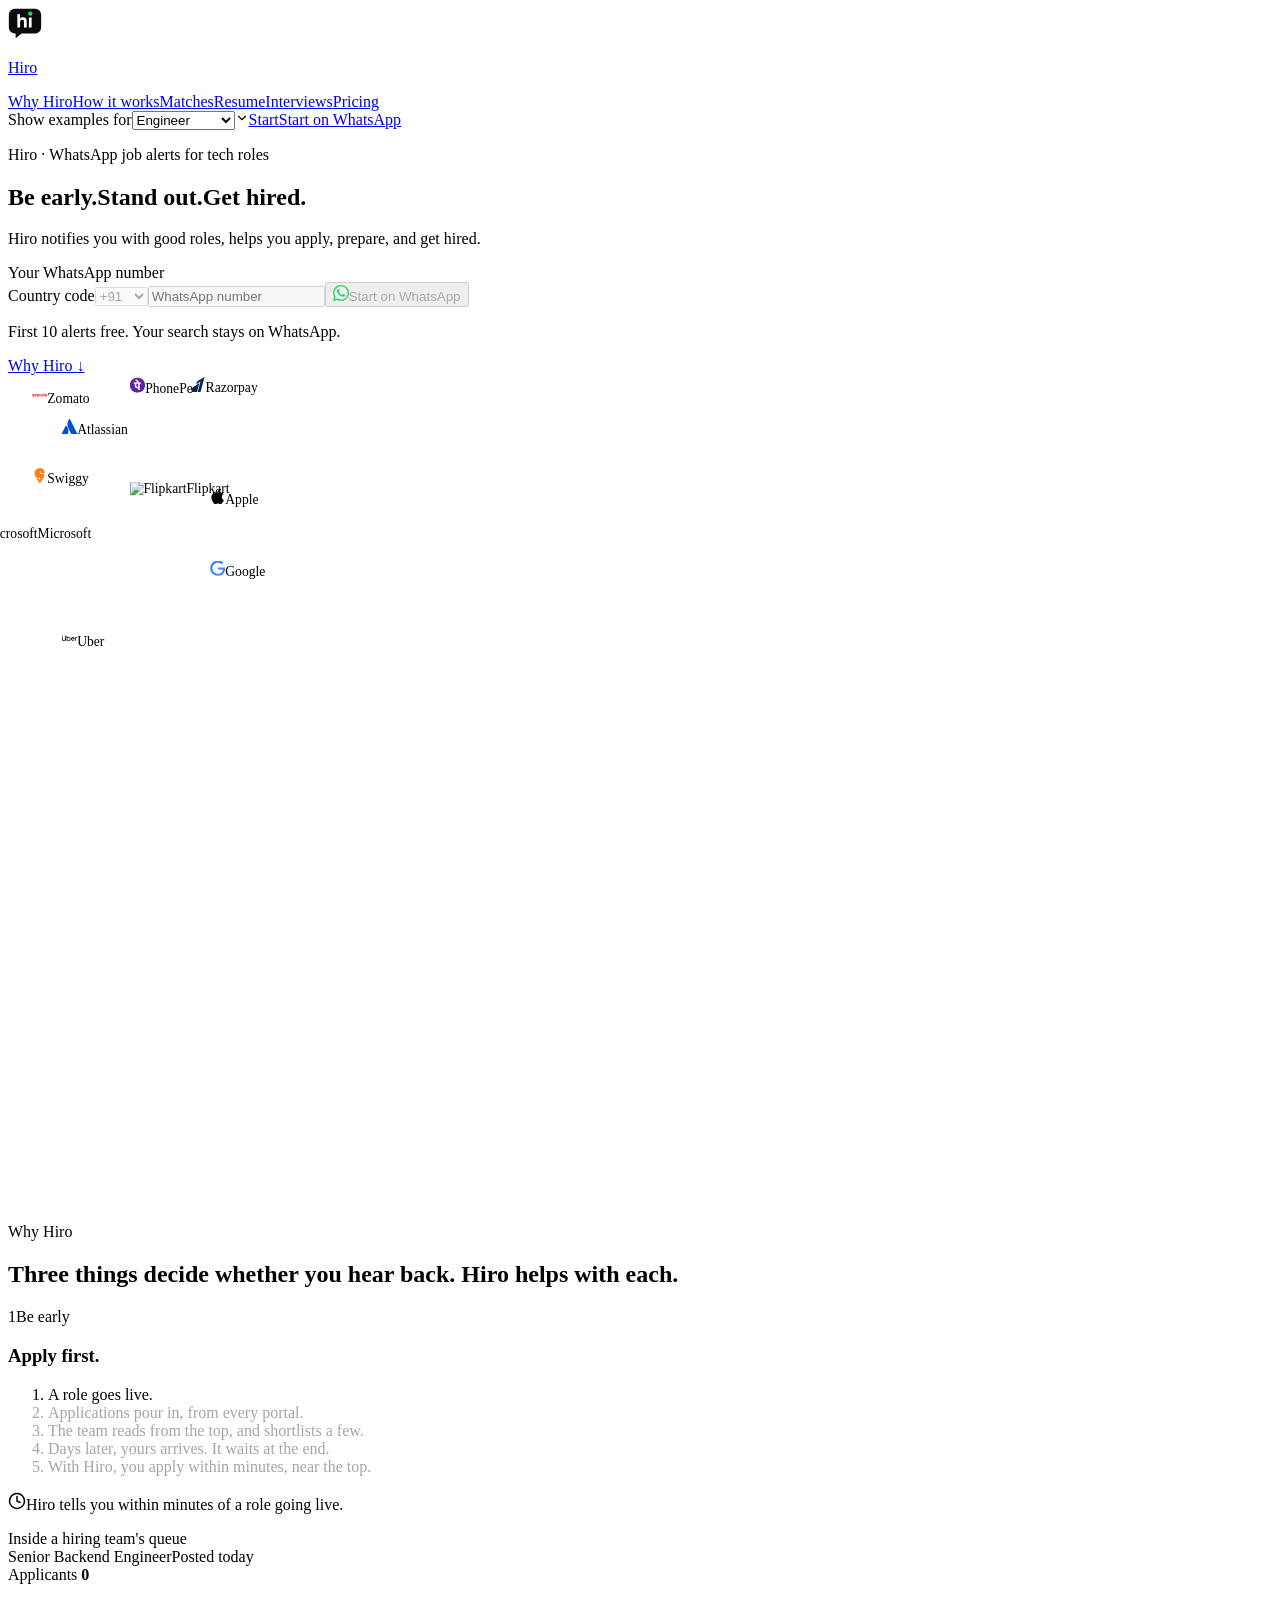
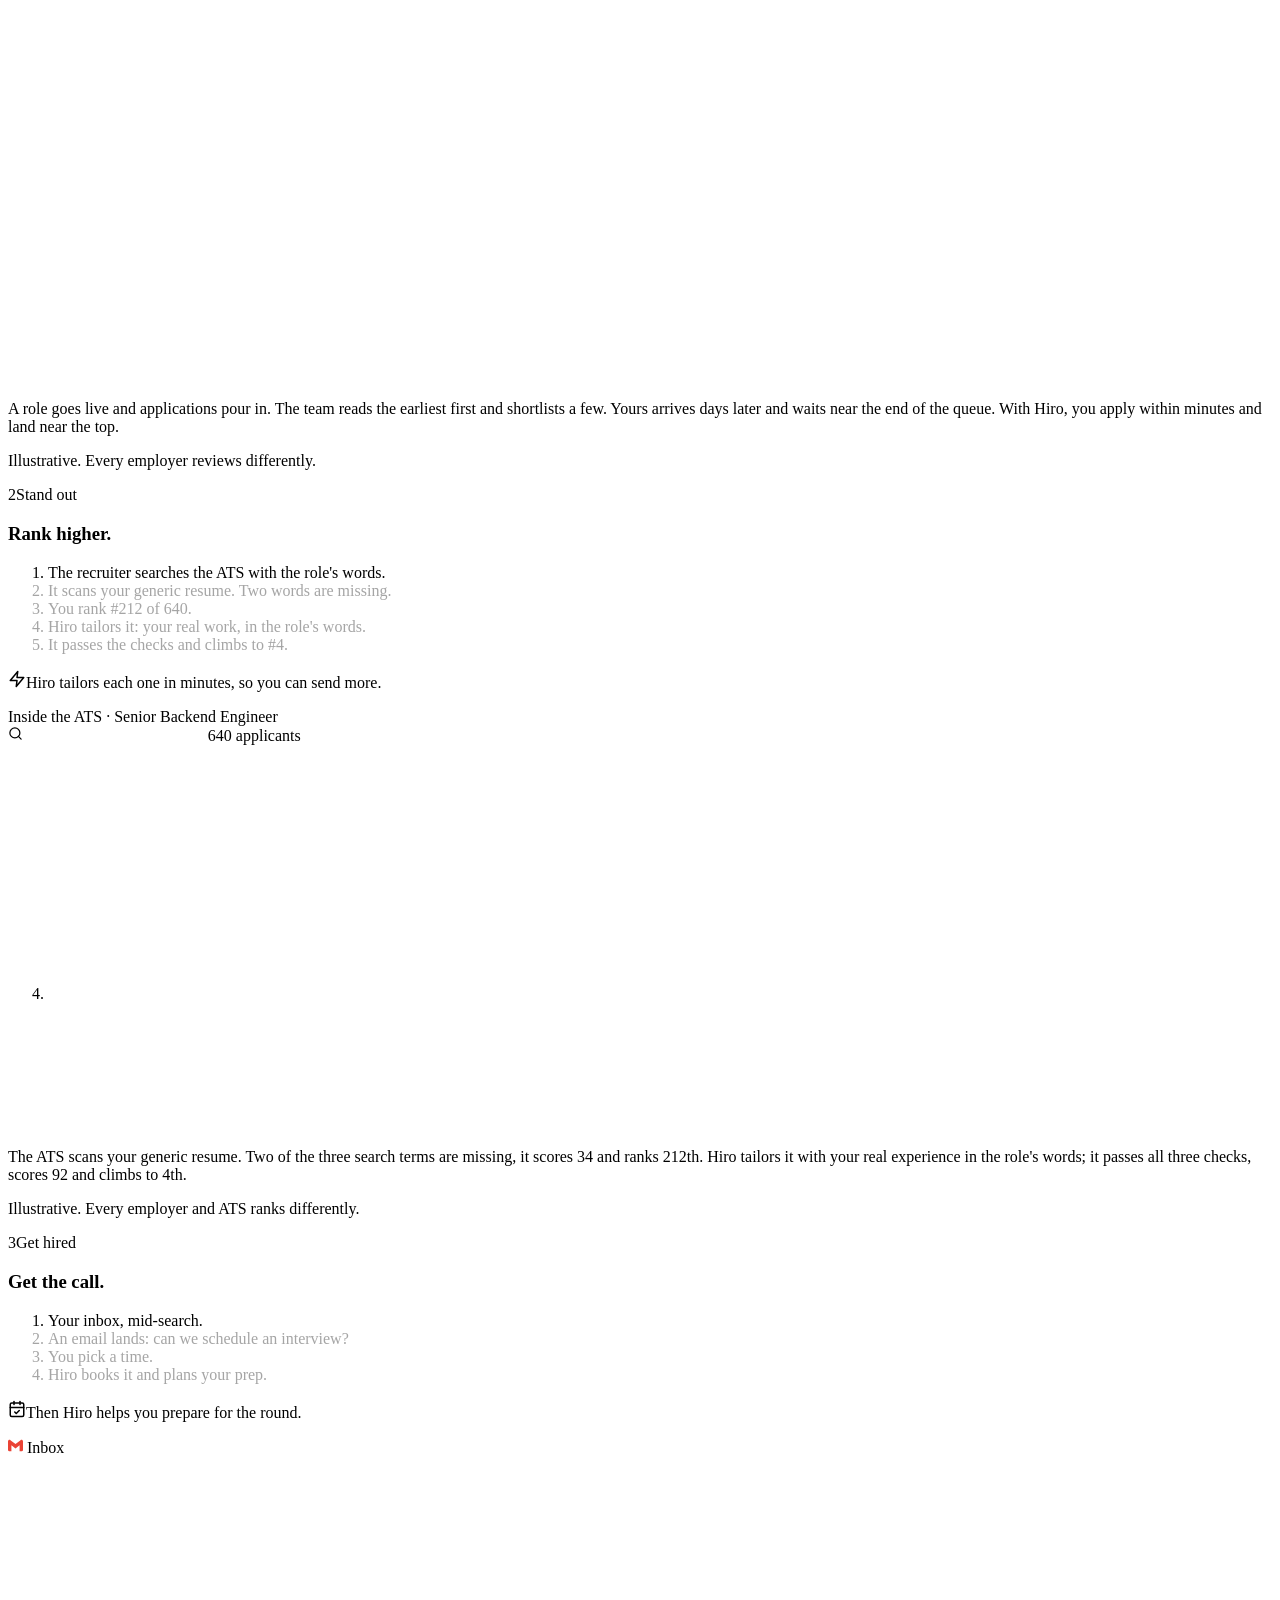
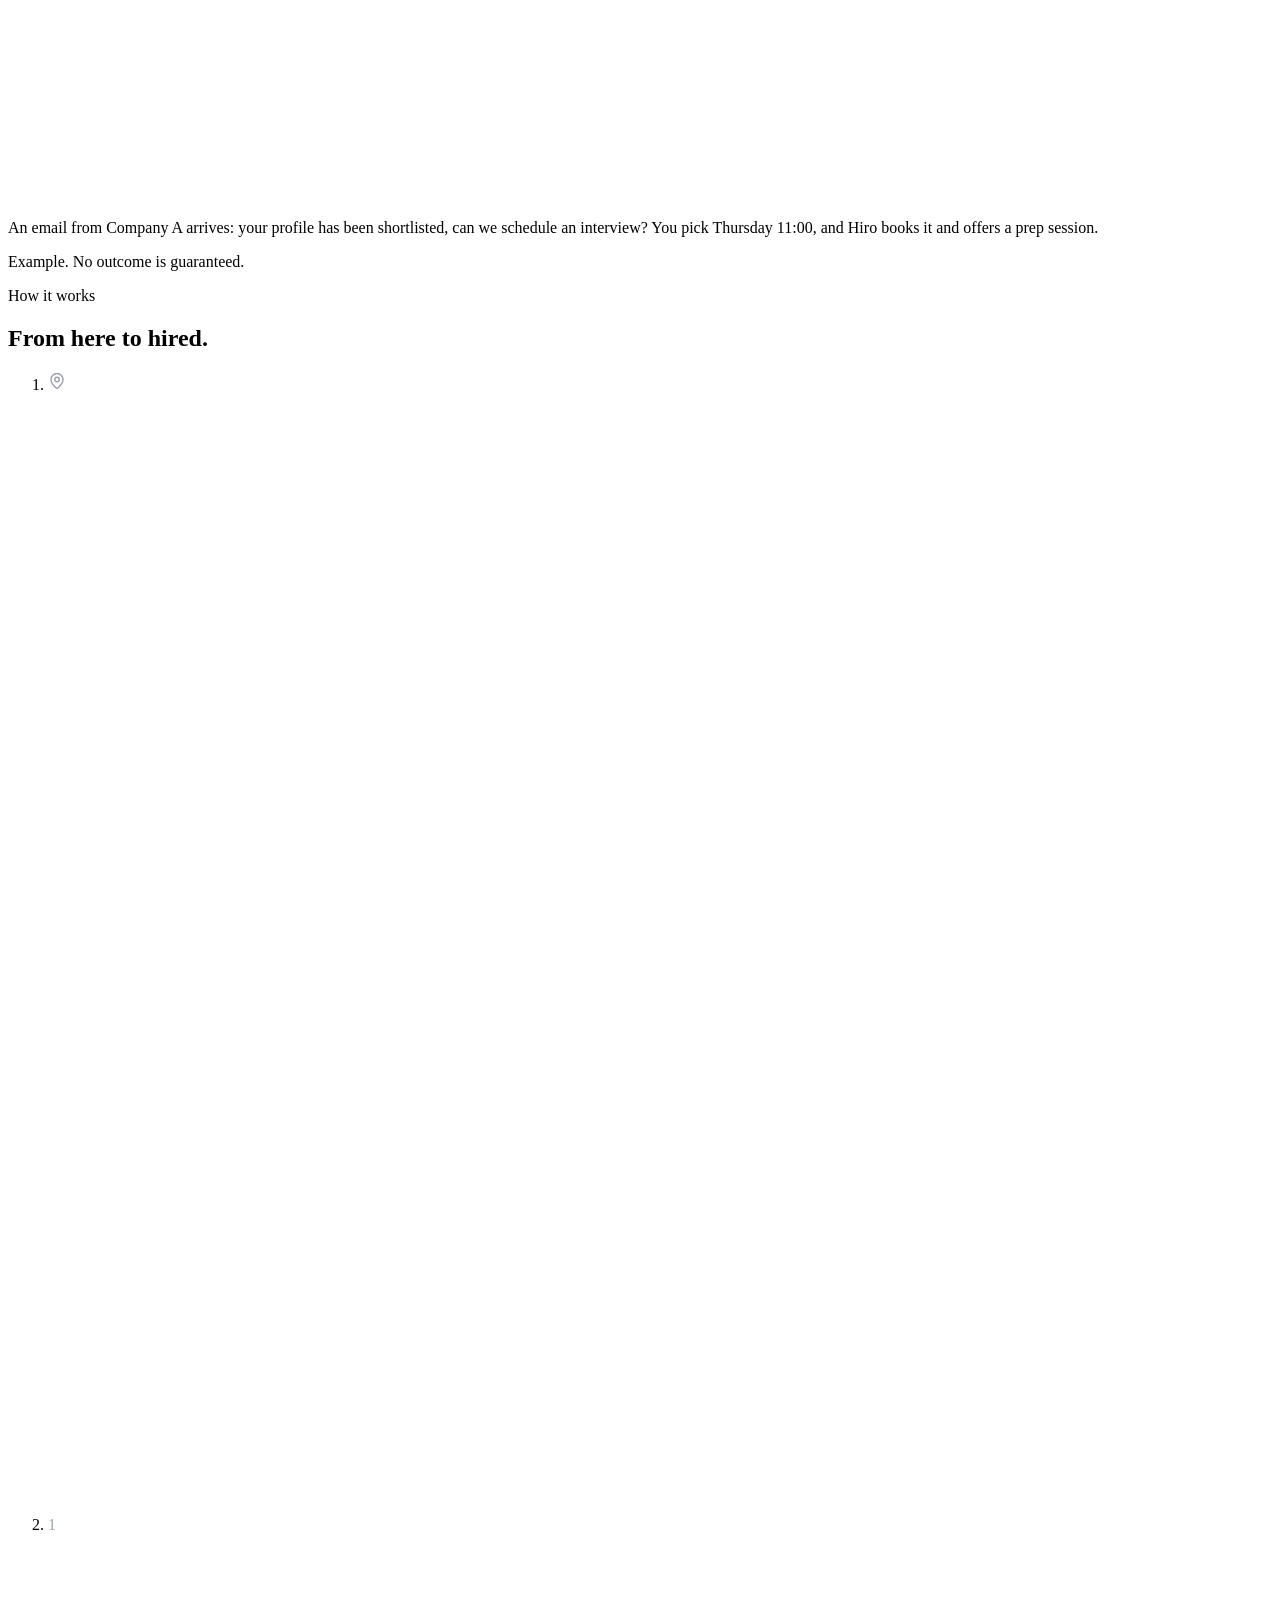
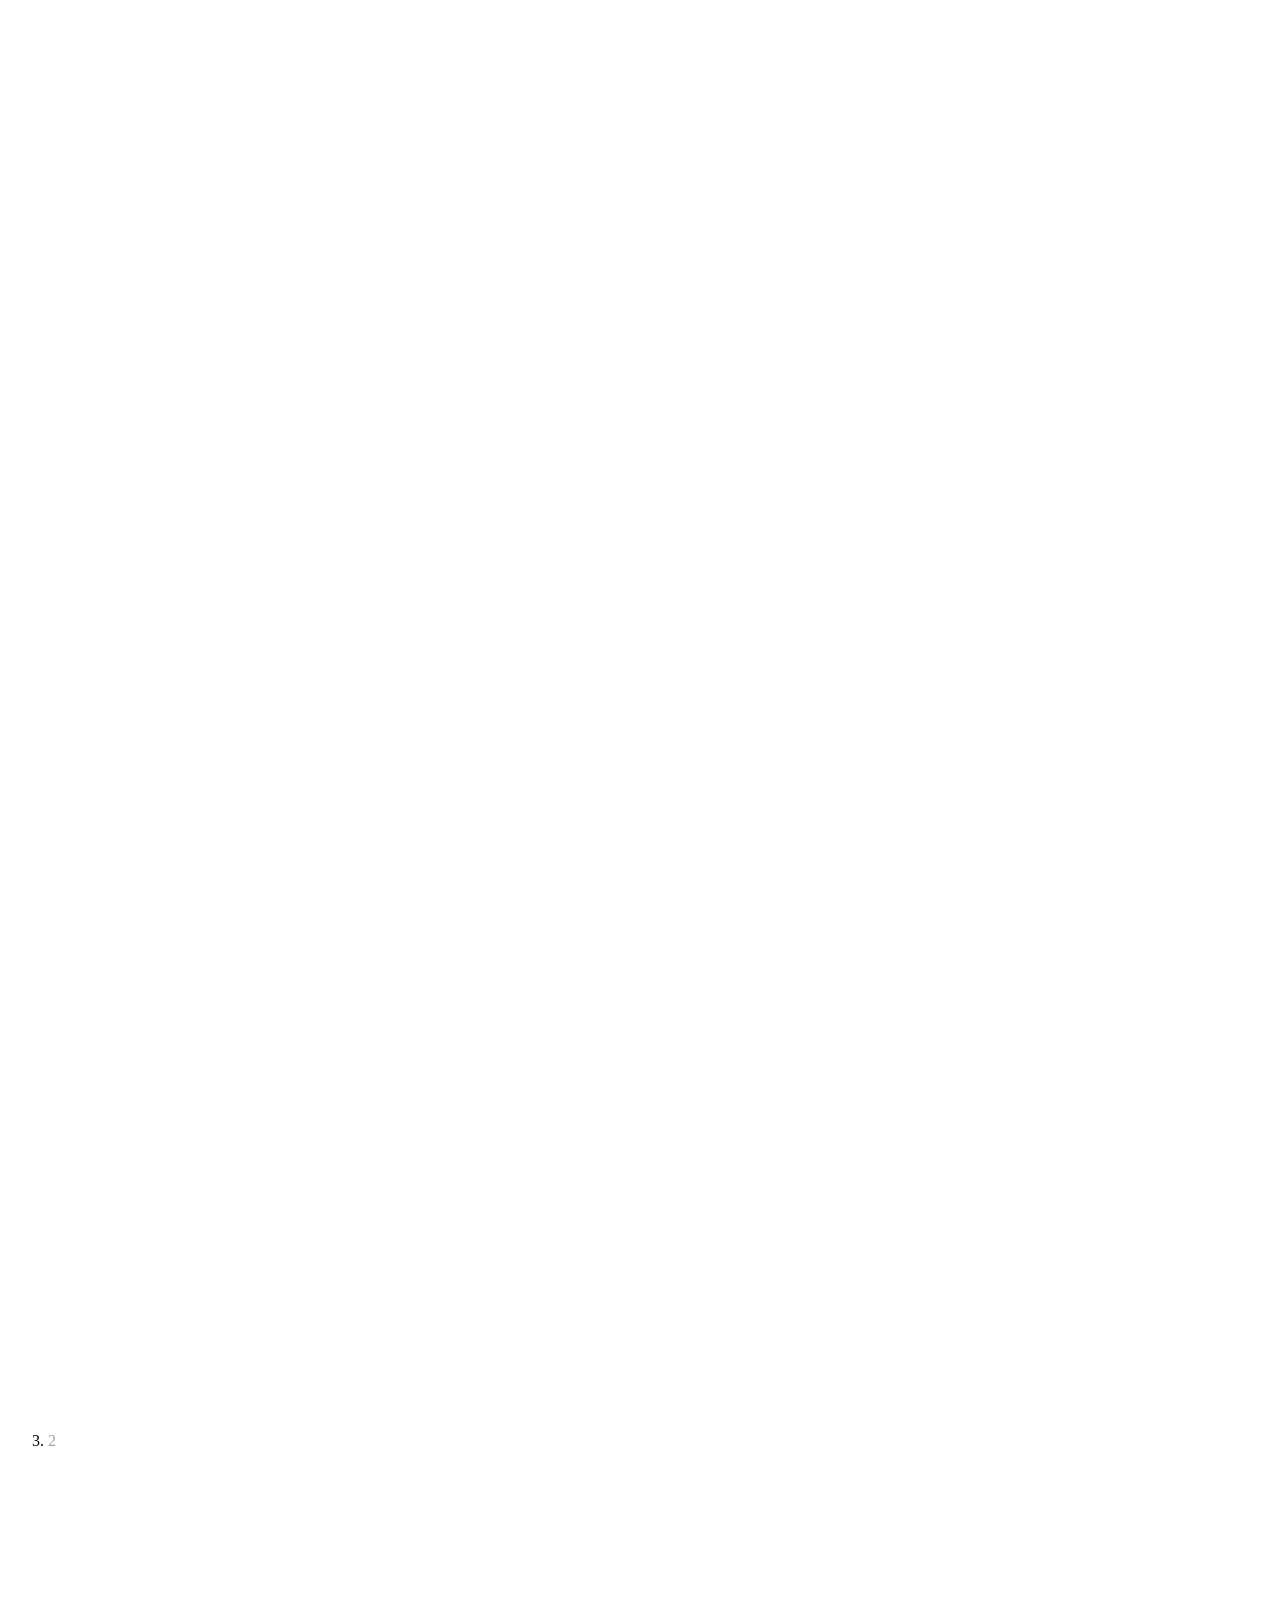
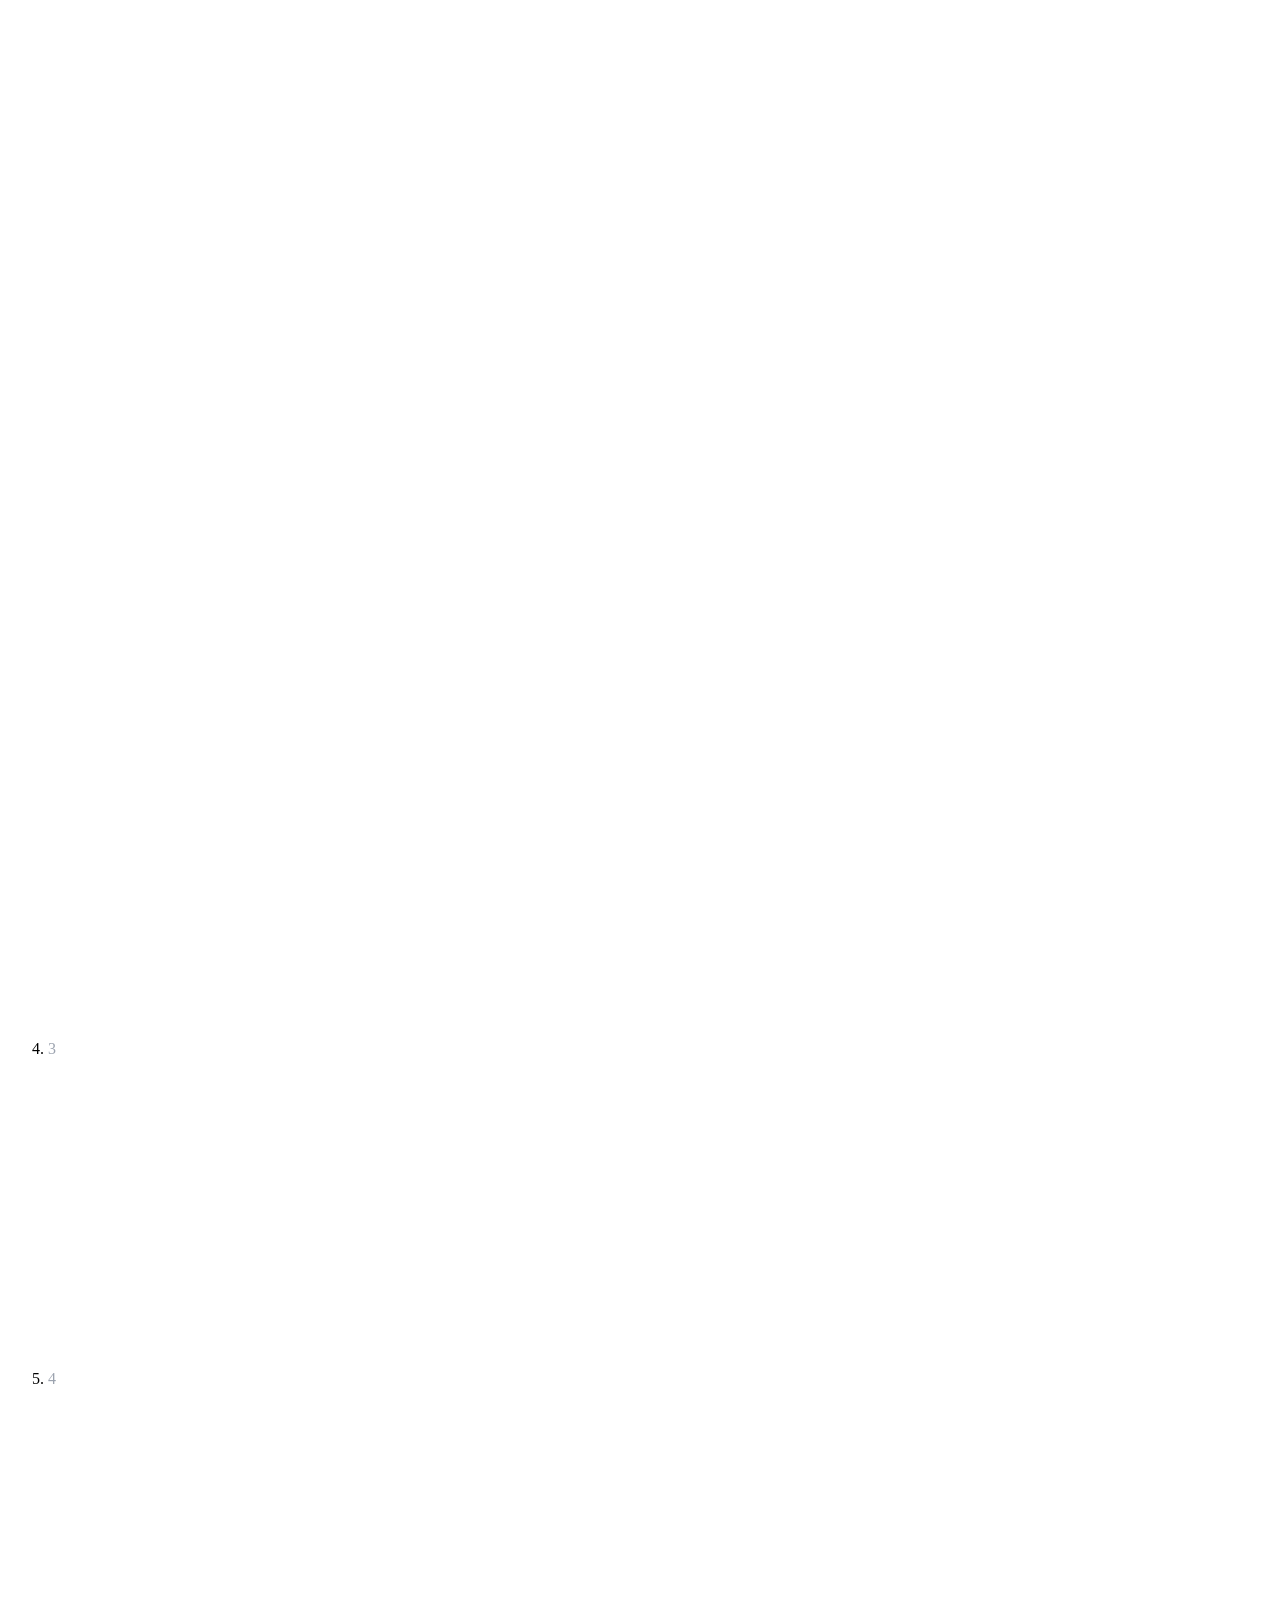
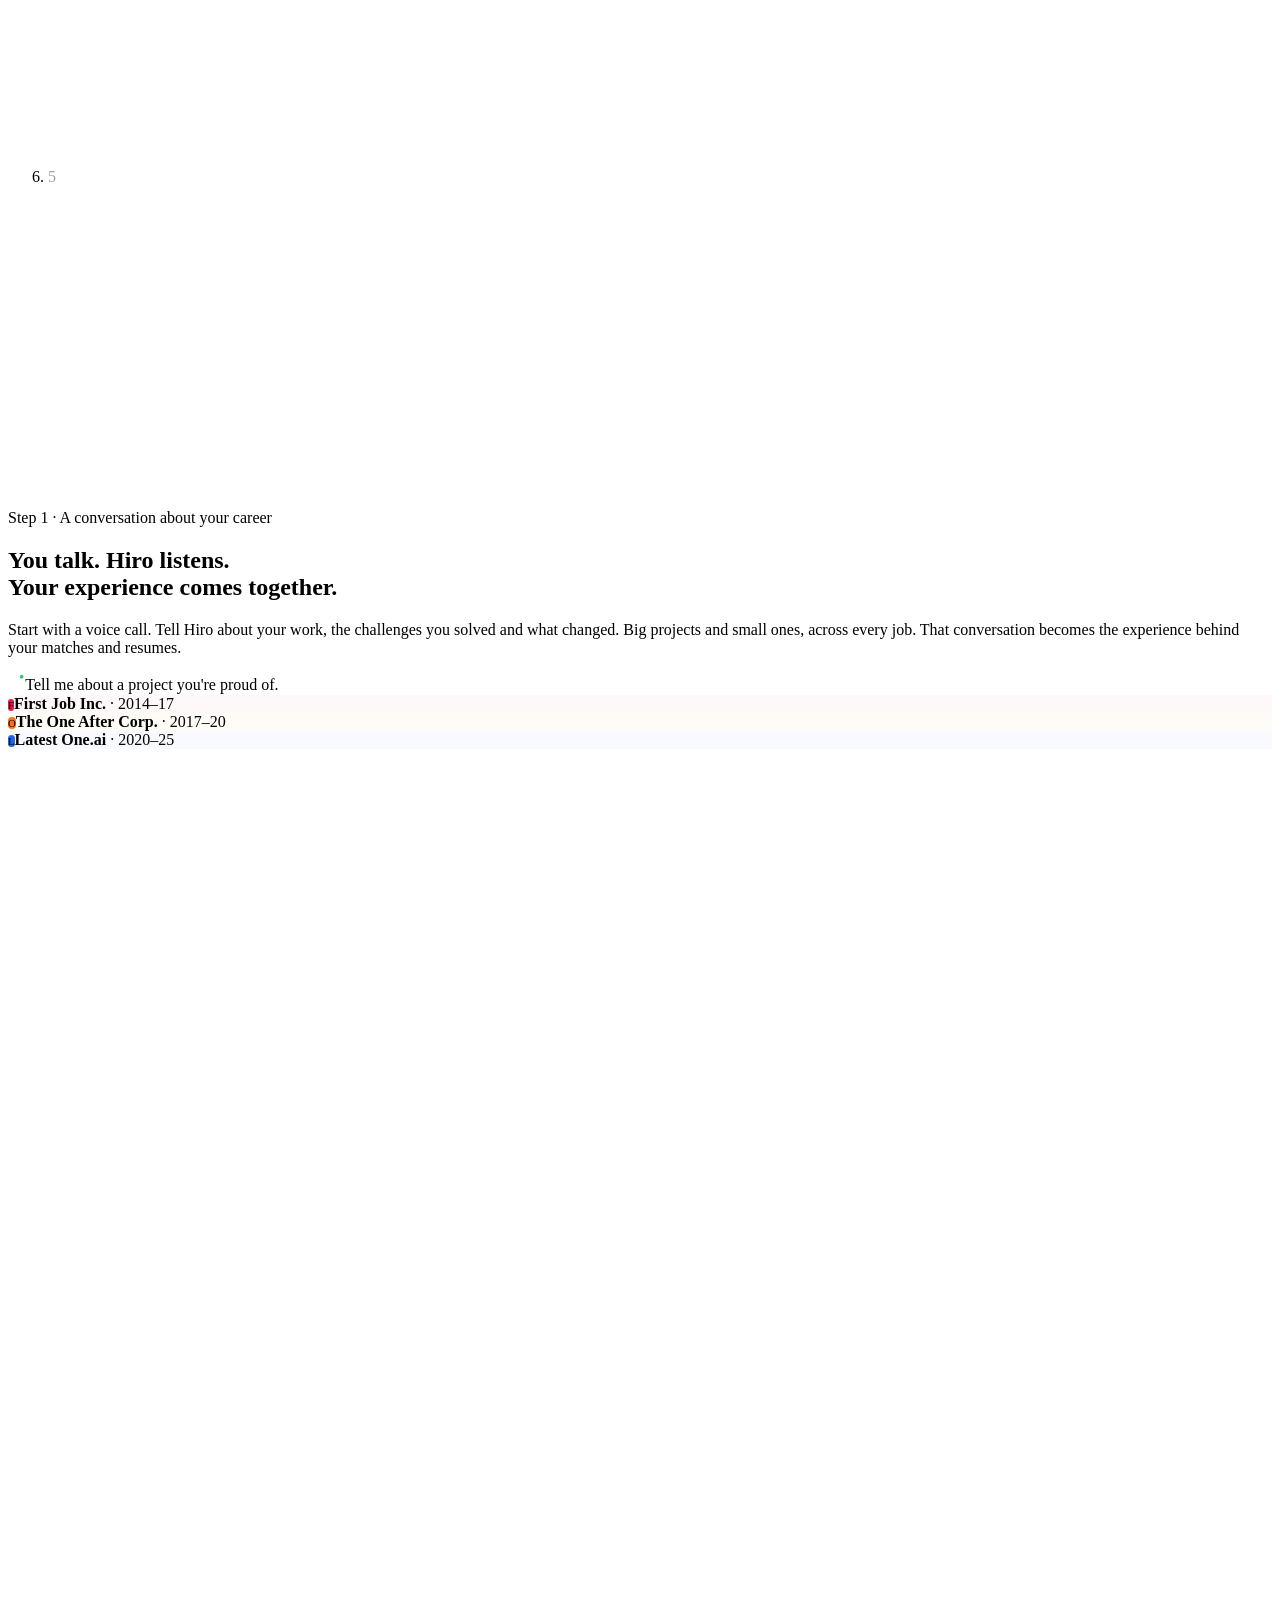
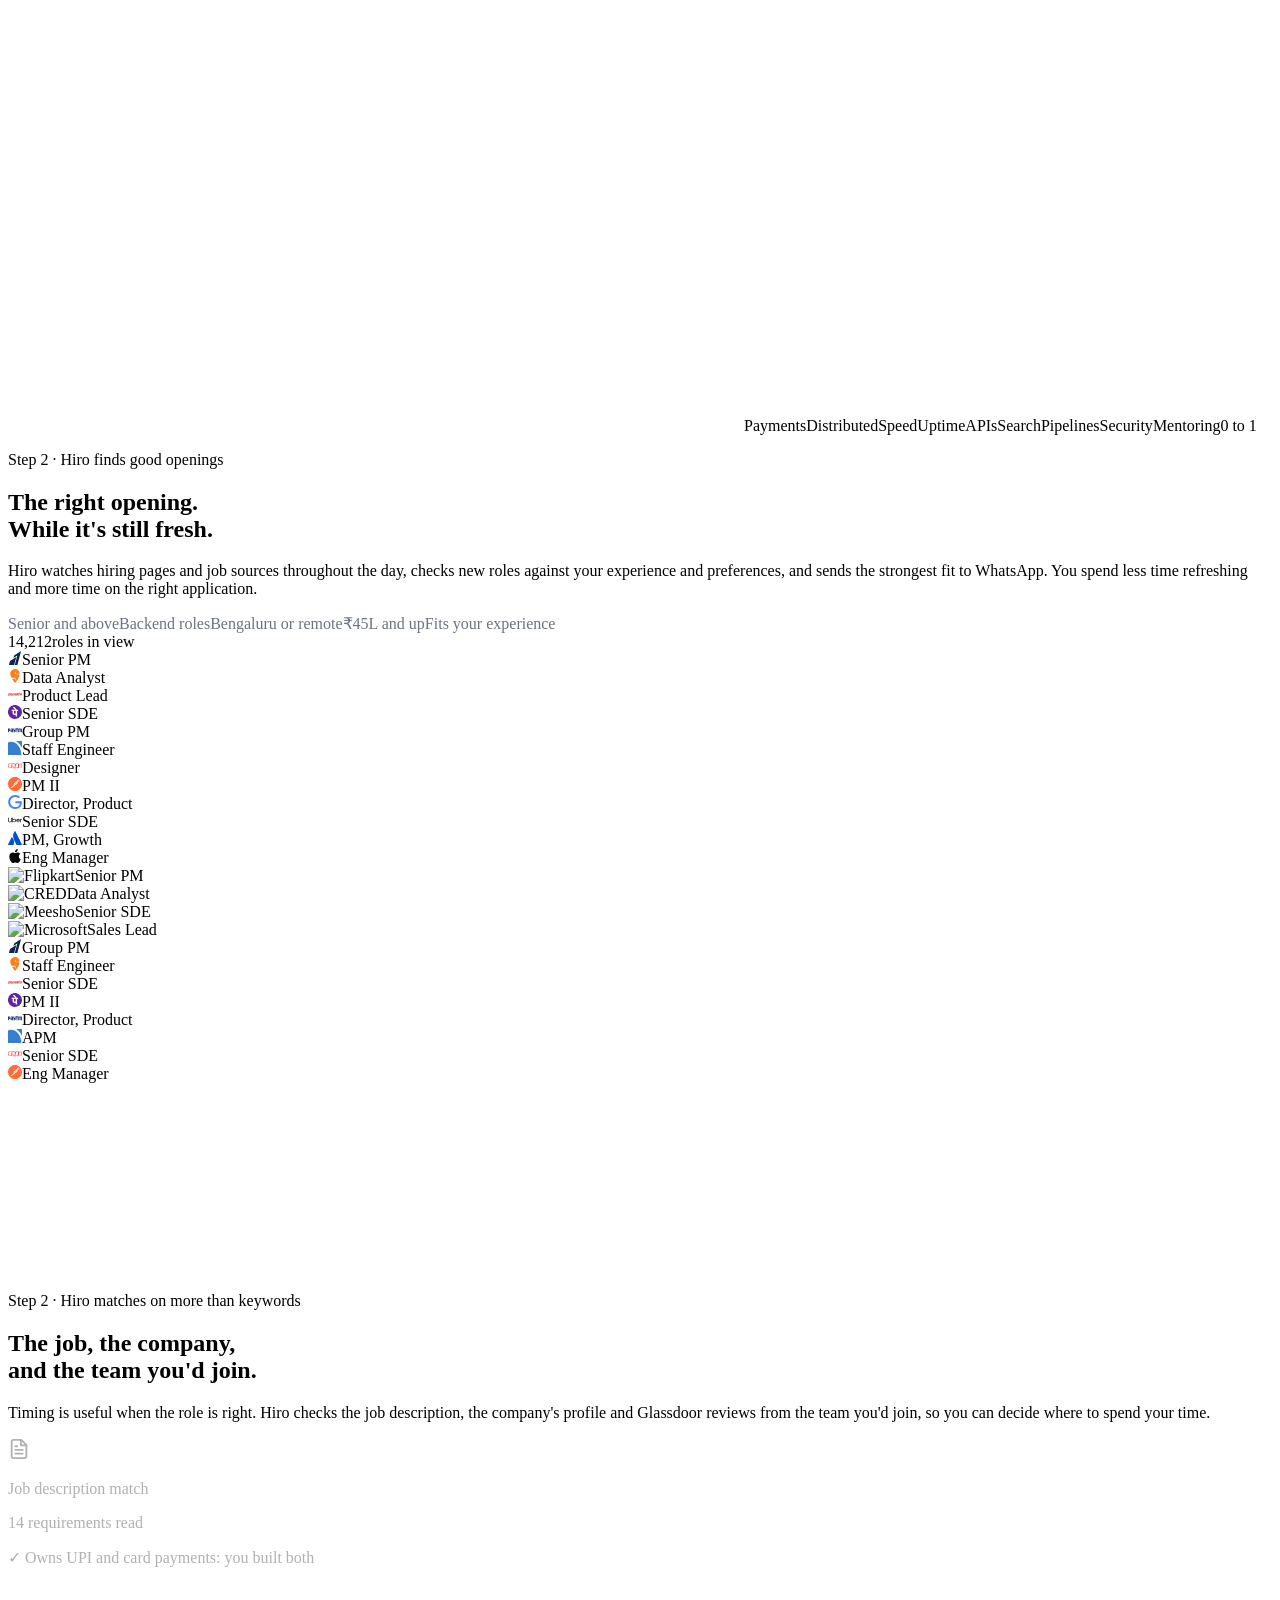
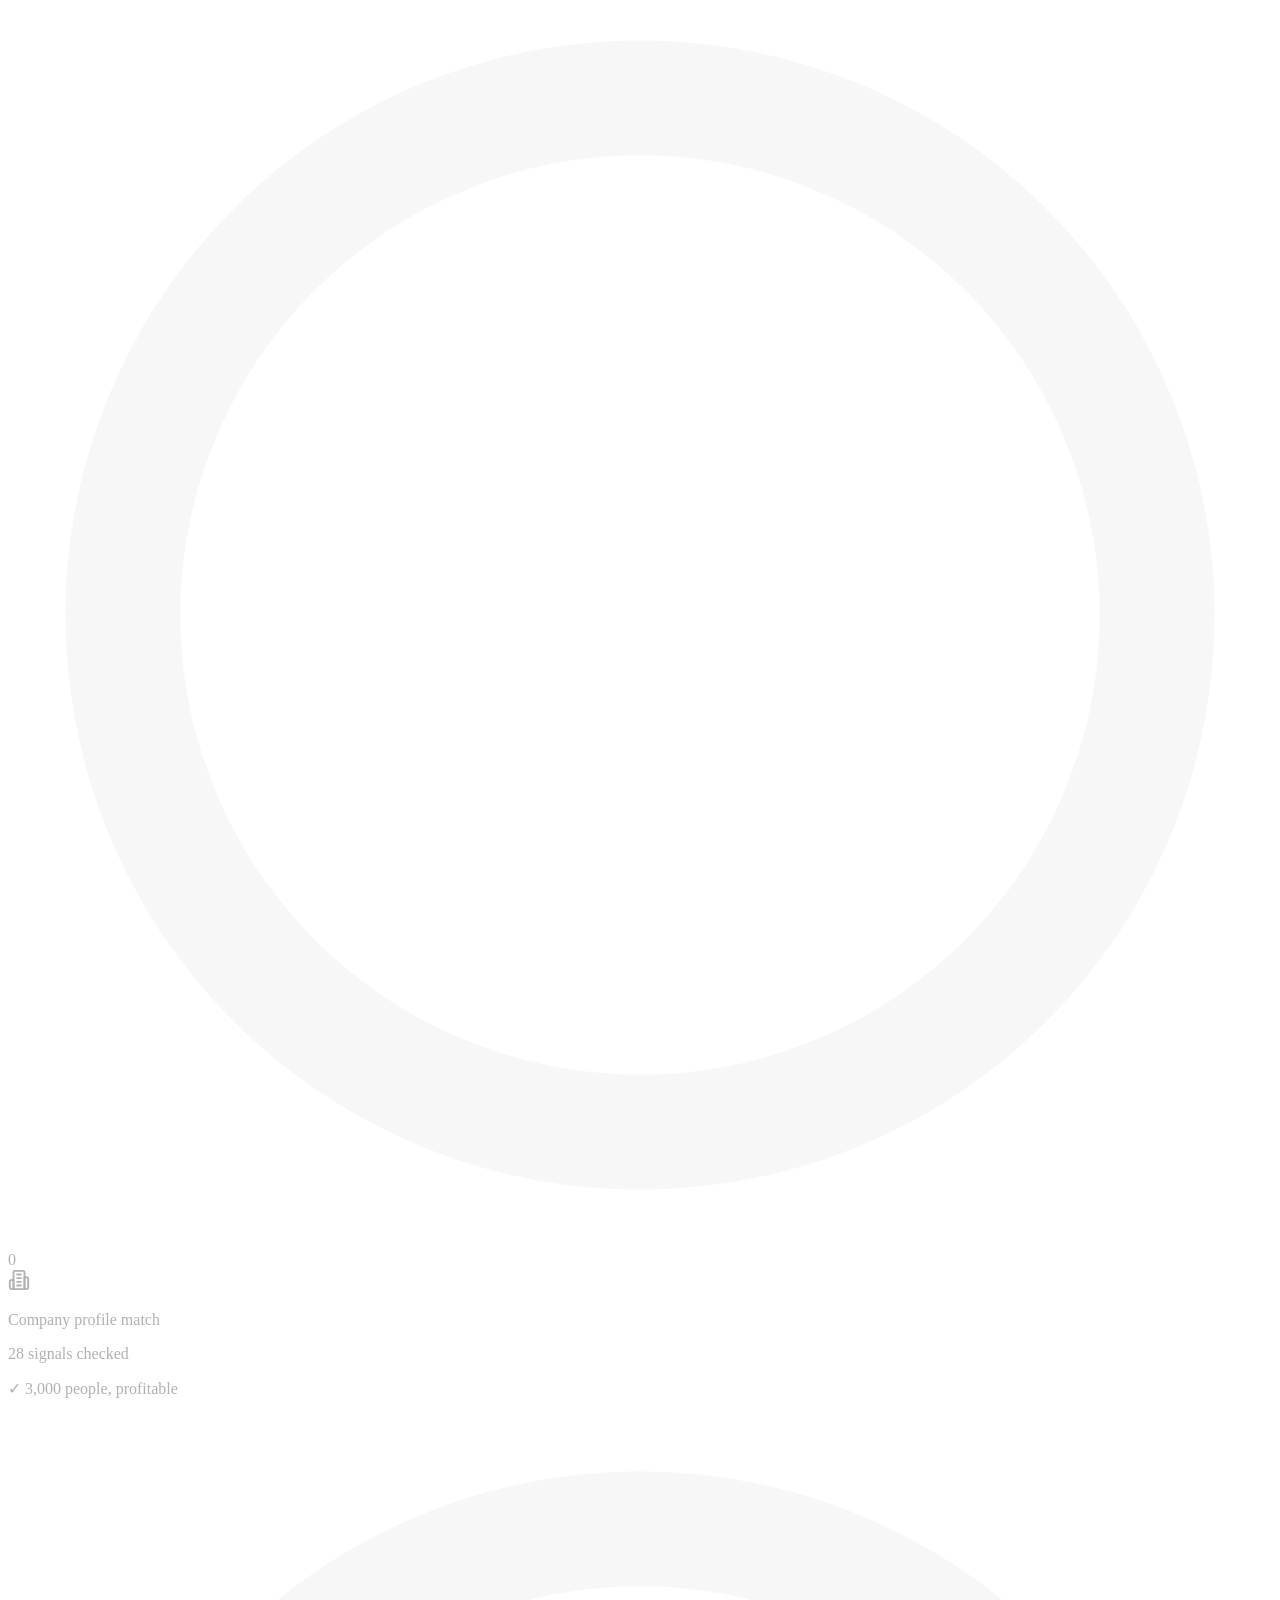
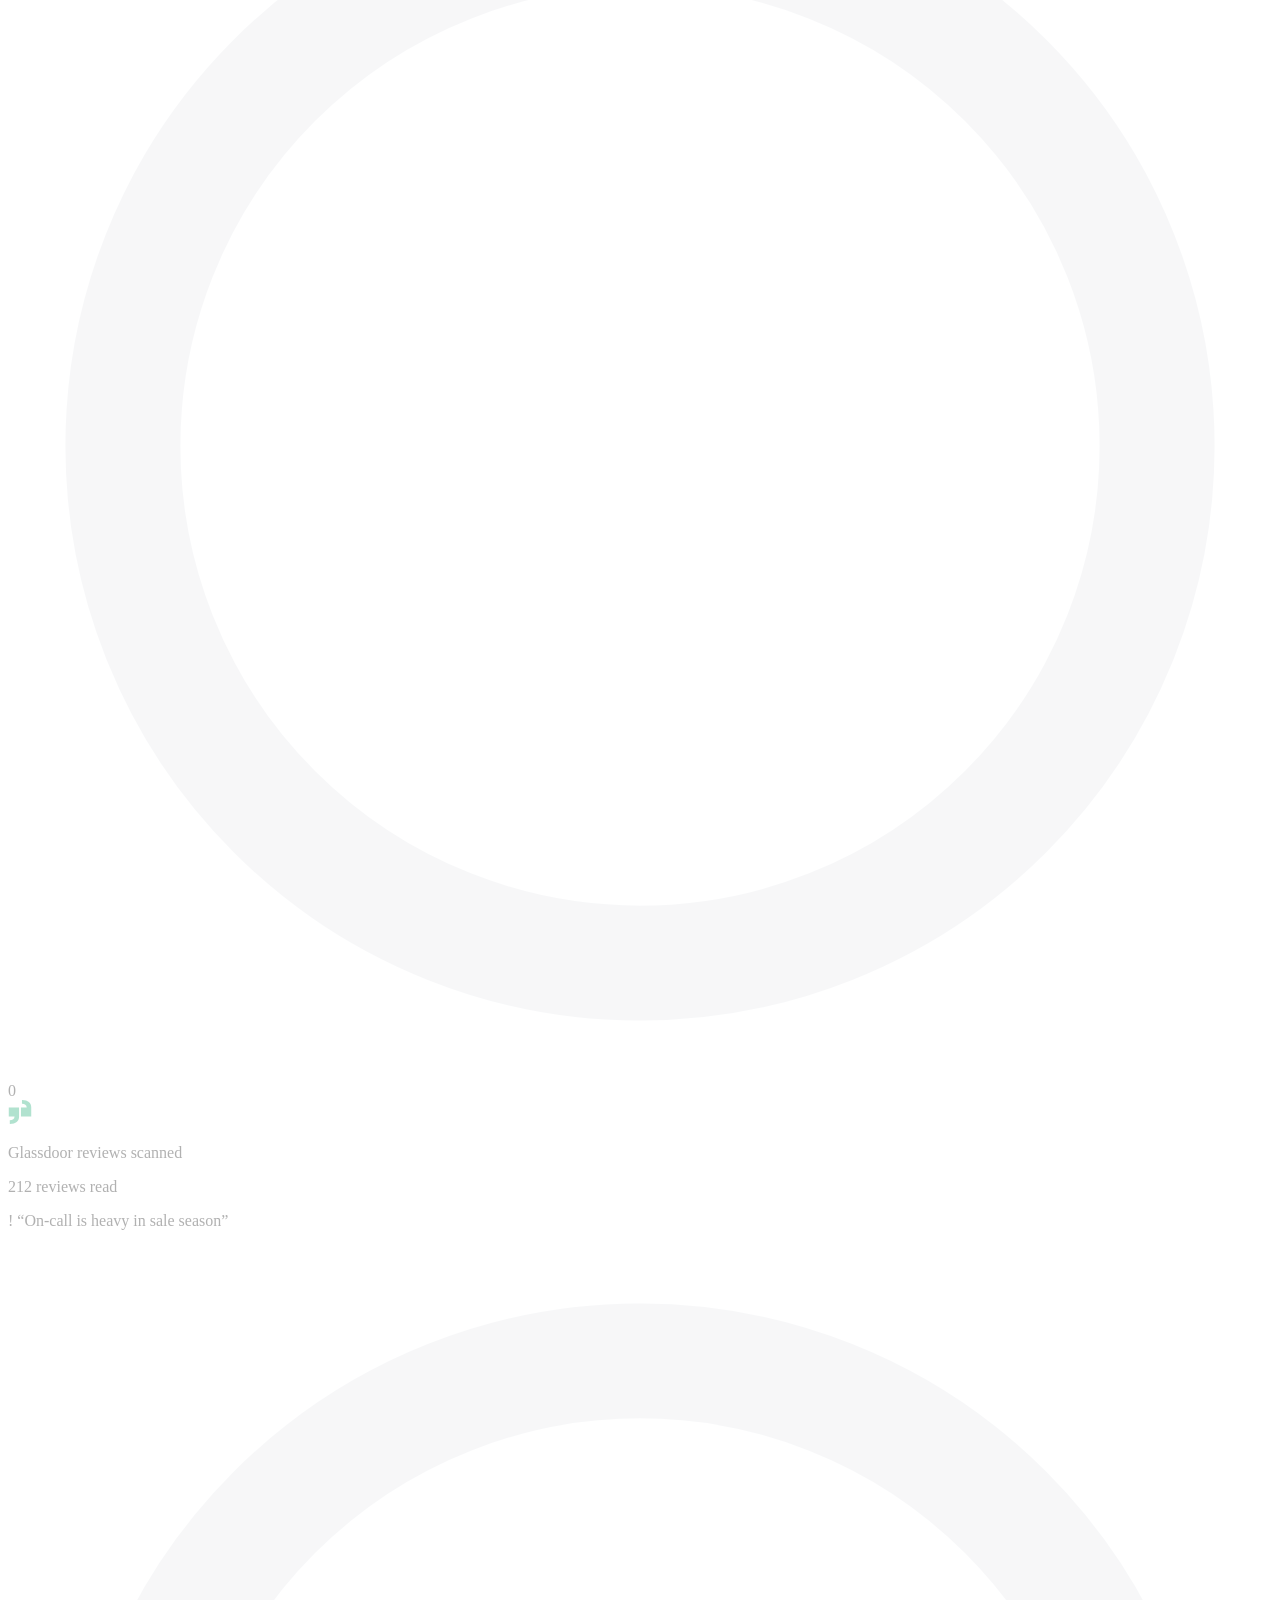
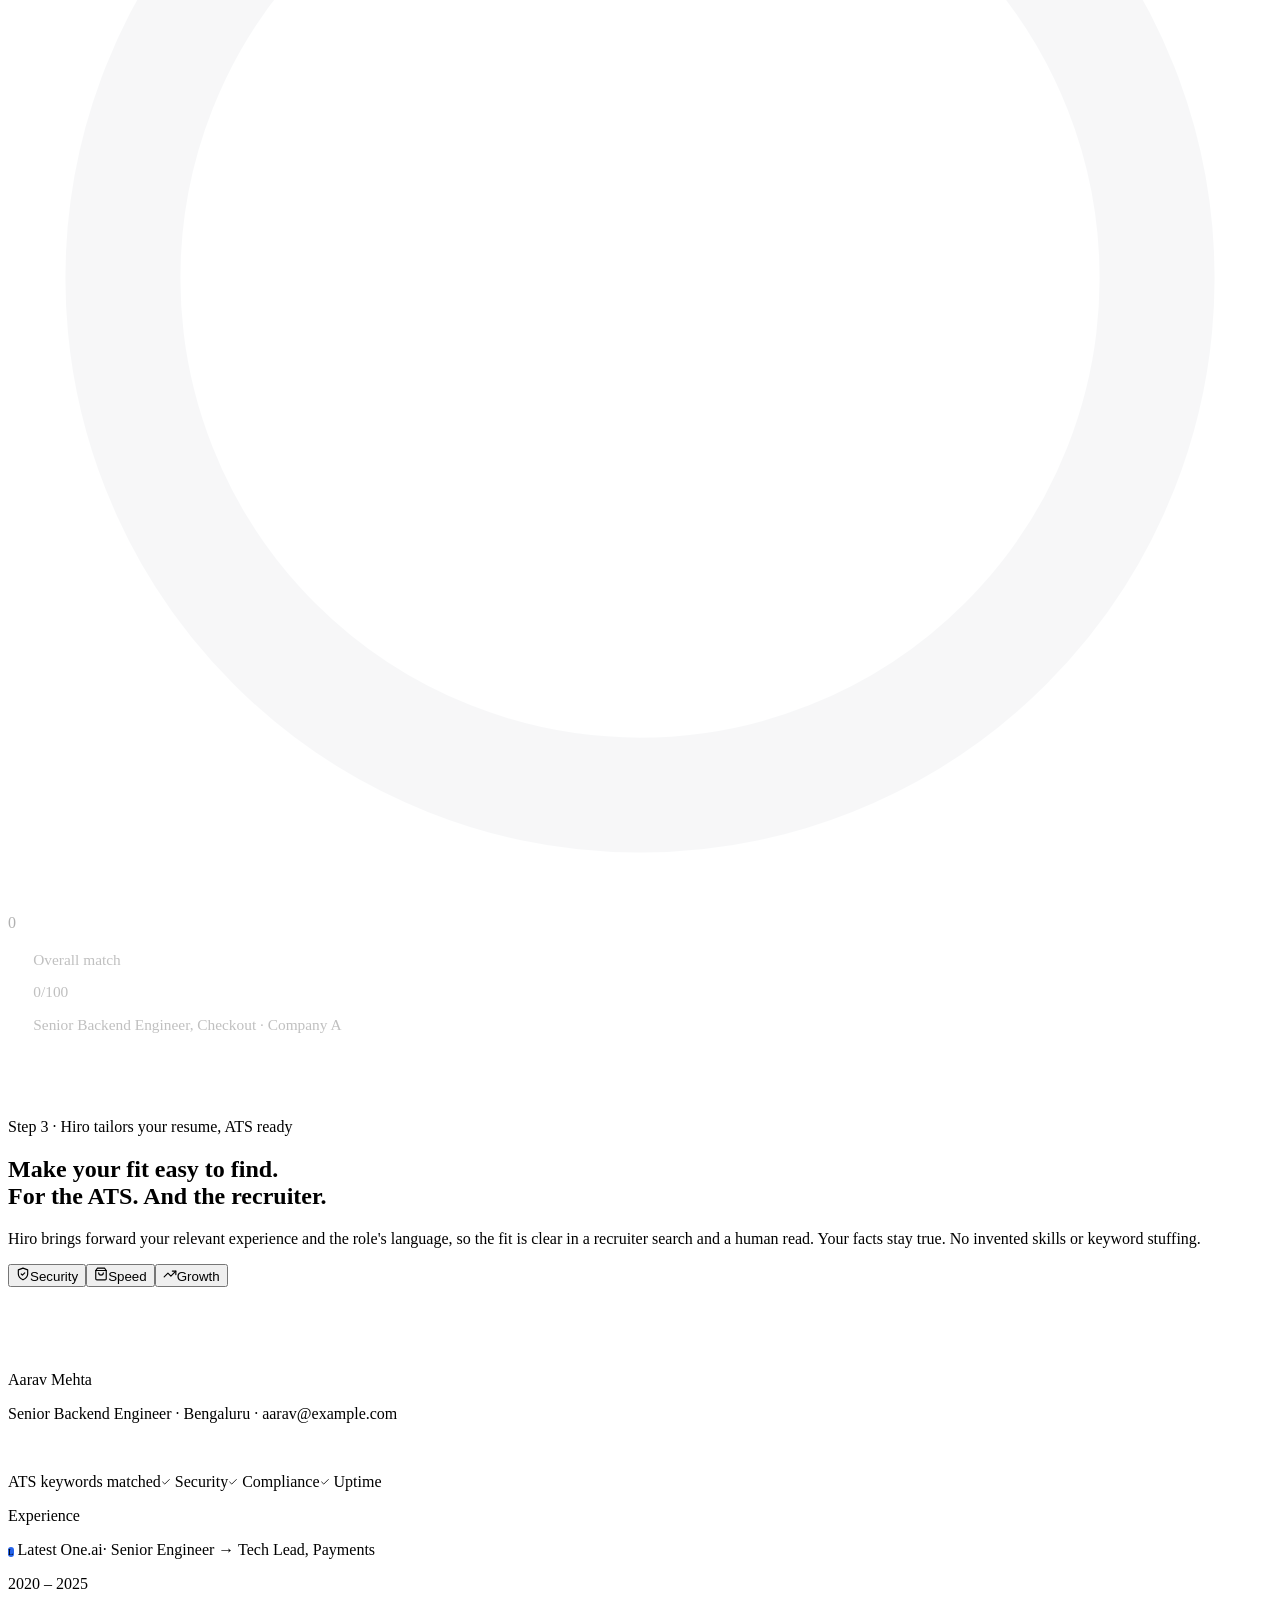
==== commit 652d346a: "Publish main 0f34a067ec3bedd6842c965848ad008cd78c66b6" ====
--- a/index.html
+++ b/index.html
@@ -1 +1 @@
-<!DOCTYPE html><html lang="en"><head><meta charSet="utf-8"/><meta name="viewport" content="width=device-width, initial-scale=1"/><link rel="preload" href="/hiro/_next/static/media/558ca1a6aa3cb55e-s.p.woff2" as="font" crossorigin="" type="font/woff2"/><link rel="preload" href="/hiro/_next/static/media/636a5ac981f94f8b-s.p.woff2" as="font" crossorigin="" type="font/woff2"/><link rel="preload" href="/hiro/_next/static/media/9d5a263311222317-s.p.woff2" as="font" crossorigin="" type="font/woff2"/><link rel="preload" as="image" href="/hiro/img/brands/flipkart.png"/><link rel="preload" as="image" href="/hiro/img/brands/microsoft.svg"/><link rel="preload" as="image" href="/hiro/img/lockscreen-labrador.jpg"/><link rel="preload" as="image" href="/hiro/img/brands/cred.svg"/><link rel="preload" as="image" href="/hiro/img/brands/meesho.png"/><link rel="preload" as="image" href="/hiro/img/brands/salesforce.svg"/><link rel="stylesheet" href="/hiro/_next/static/css/7047c0c2dd0cdd02.css" data-precedence="next"/><link rel="stylesheet" href="/hiro/_next/static/css/181ee7b518aeee01.css" data-precedence="next"/><link rel="preload" as="script" fetchPriority="low" href="/hiro/_next/static/chunks/webpack-9a87112425a04c1f.js"/><script src="/hiro/_next/static/chunks/733ed927-7a9b3e5941ec2429.js" async=""></script><script src="/hiro/_next/static/chunks/284-997a2430e8c6ac57.js" async=""></script><script src="/hiro/_next/static/chunks/main-app-c3a629329b94c22c.js" async=""></script><script src="/hiro/_next/static/chunks/8f9f6135-9ece6dad094dc165.js" async=""></script><script src="/hiro/_next/static/chunks/709-5c33b65d7a41857e.js" async=""></script><script src="/hiro/_next/static/chunks/264-ef01f84bf9db0e83.js" async=""></script><script src="/hiro/_next/static/chunks/182-dd737967e83f7160.js" async=""></script><script src="/hiro/_next/static/chunks/app/page-6663490f87c54a55.js" async=""></script><script src="/hiro/_next/static/chunks/99-78dff9dbcf979837.js" async=""></script><script src="/hiro/_next/static/chunks/app/layout-d97b60693a5b8002.js" async=""></script><title>Hiro: your WhatsApp companion for your next tech role</title><meta name="description" content="A great resume can still get lost in the rush. Hiro sends fresh roles that fit to WhatsApp, so you can apply with a head start. First 10 alerts free."/><meta name="robots" content="noindex, nofollow"/><link rel="icon" href="/hiro/favicon.ico" type="image/x-icon" sizes="256x256"/><meta name="next-size-adjust"/><script src="/hiro/_next/static/chunks/polyfills-78c92fac7aa8fdd8.js" noModule=""></script></head><body class="__variable_76edfd __variable_cb3822 __variable_238a39 font-default"><div class="fixed h-screen w-full bg-gradient-to-br from-indigo-50 via-white to-cyan-100"></div><div class="fixed top-0 flex w-full justify-center bg-white/0 z-30 transition-all"><div class="mx-4 flex h-16 w-full max-w-screen-xl items-center justify-between gap-3 sm:mx-5"><a class="flex shrink-0 items-center whitespace-nowrap font-display text-xl sm:text-2xl" href="/hiro/"><svg viewBox="0 0 40 36" width="34" height="30.6" class="mr-2" role="img" aria-label="Hiro"><path d="M8 1h24a7 7 0 0 1 7 7v15a7 7 0 0 1-7 7H16l-7 5.5V30H8a7 7 0 0 1-7-7V8a7 7 0 0 1 7-7Z" fill="#0b0b0b"></path><path d="M11 7.5h3.2v5.1c.9-1.1 2.1-1.7 3.6-1.7 2.6 0 4.2 1.7 4.2 4.6V23h-3.2v-6.8c0-1.5-.8-2.3-2.1-2.3-1.5 0-2.5 1-2.5 2.7V23H11Z" fill="#fff"></path><rect x="24.6" y="11.2" width="3.2" height="11.8" rx="0.4" fill="#fff"></rect><circle cx="26.2" cy="6.6" r="2.6" fill="#25D366"></circle></svg><p>Hiro</p></a><nav aria-label="Sections" class="hidden items-center gap-1 lg:flex"><a href="#why-hiro" data-track="nav_why-hiro" class="rounded-full px-2.5 py-1.5 text-sm text-gray-600 xl:px-3 transition-colors hover:bg-gray-900/5 hover:text-gray-900">Why Hiro</a><a href="#how" data-track="nav_how" class="rounded-full px-2.5 py-1.5 text-sm text-gray-600 xl:px-3 transition-colors hover:bg-gray-900/5 hover:text-gray-900">How it works</a><a href="#find" data-track="nav_find" class="rounded-full px-2.5 py-1.5 text-sm text-gray-600 xl:px-3 transition-colors hover:bg-gray-900/5 hover:text-gray-900">Matches</a><a href="#tailor" data-track="nav_tailor" class="rounded-full px-2.5 py-1.5 text-sm text-gray-600 xl:px-3 transition-colors hover:bg-gray-900/5 hover:text-gray-900">Resume</a><a href="#interviews" data-track="nav_interviews" class="rounded-full px-2.5 py-1.5 text-sm text-gray-600 xl:px-3 transition-colors hover:bg-gray-900/5 hover:text-gray-900">Interviews</a><a href="#pricing" data-track="nav_pricing" class="rounded-full px-2.5 py-1.5 text-sm text-gray-600 xl:px-3 transition-colors hover:bg-gray-900/5 hover:text-gray-900">Pricing</a></nav><div class="flex items-center gap-2"><label class="relative flex items-center"><span class="sr-only">Show examples for</span><select class="h-9 cursor-pointer appearance-none rounded-full border border-gray-200 bg-white/80 py-0 pl-3 pr-7 text-[13px] font-medium text-gray-800 hover:border-gray-400 focus:border-gray-900 focus:ring-0 md:text-[13px]"><option value="eng" selected="">Engineer</option><option value="em">Eng manager</option><option value="data">Data</option><option value="ai">AI / ML</option><option value="infra">Cloud &amp; SRE</option><option value="pm">Product</option><option value="gtm">Sales &amp; GTM</option></select><svg xmlns="http://www.w3.org/2000/svg" width="14" height="14" viewBox="0 0 24 24" fill="none" stroke="currentColor" stroke-width="2" stroke-linecap="round" stroke-linejoin="round" class="pointer-events-none absolute right-2.5 text-gray-500" aria-hidden="true"><polyline points="6 9 12 15 18 9"></polyline></svg></label><a href="#start" data-track="nav_cta" class="whitespace-nowrap rounded-full border border-black bg-black px-4 py-2 text-sm text-white transition-colors hover:bg-white hover:text-black md:py-1.5"><span class="sm:hidden">Start</span><span class="hidden sm:inline">Start on WhatsApp</span></a></div></div></div><main class="flex min-h-screen w-full flex-col items-center justify-center py-32"><section id="hero" class="relative z-10 -mt-16 w-full max-w-screen-xl px-5 md:mt-0 xl:px-0"><div class="max-w-2xl"><p class="text-sm font-semibold text-emerald-700">Hiro · your instinct to get hired</p><h1 class="mt-4 bg-gradient-to-br from-black to-stone-600 bg-clip-text pb-2 font-display text-[clamp(40px,11vw,52px)] font-extrabold leading-[0.98] tracking-[-0.045em] text-transparent md:text-7xl lg:text-[clamp(72px,6.4vw,96px)]"><span class="block whitespace-nowrap">Be early.</span><span class="block whitespace-nowrap">Stand out.</span><span class="block whitespace-nowrap">Get hired.</span></h1><p class="mt-4 max-w-xl text-lg leading-snug text-gray-700 [text-wrap:balance] md:mt-6 md:text-2xl">Hiro notifies you with good roles, helps you apply, prepare, and get hired.</p><div class="mt-5 md:mt-7"><form noValidate="" class="text-left" data-start-form="true"><label for=":R326fija:-phone" class="sr-only">Your WhatsApp number</label><div class="flex items-stretch gap-1.5 rounded-full border bg-white p-1.5 shadow-lg border-gray-200 max-w-md"><label for=":R326fija:-cc" class="sr-only">Country code</label><select disabled="" id=":R326fija:-cc" autoComplete="tel-country-code" class="rounded-full border-0 bg-gray-50 py-0 pl-3 pr-7 text-base focus:ring-2 focus:ring-black md:text-sm"><option value="91" selected="">+91</option><option value="971">+971</option><option value="65">+65</option><option value="44">+44</option><option value="1">+1</option></select><input id=":R326fija:-phone" disabled="" type="tel" inputMode="numeric" pattern="[0-9]*" maxLength="14" data-analytics-private="true" data-clarity-mask="true" autoComplete="tel-national" placeholder="WhatsApp number" aria-describedby=":R326fija:-err" class="min-w-0 flex-1 border-0 bg-transparent px-2 text-base focus:ring-0" value=""/><button type="submit" disabled="" data-track="hero_cta" class="flex shrink-0 items-center gap-2 whitespace-nowrap rounded-full bg-black px-4 py-3 text-sm font-medium text-white transition-colors hover:bg-gray-800 sm:px-5"><svg role="img" aria-label="WhatsApp" viewBox="0 0 24 24" width="16" height="16" fill="#25D366" class="shrink-0"><path d="M17.472 14.382c-.297-.149-1.758-.867-2.03-.967-.273-.099-.471-.148-.67.15-.197.297-.767.966-.94 1.164-.173.199-.347.223-.644.075-.297-.15-1.255-.463-2.39-1.475-.883-.788-1.48-1.761-1.653-2.059-.173-.297-.018-.458.13-.606.134-.133.298-.347.446-.52.149-.174.198-.298.298-.497.099-.198.05-.371-.025-.52-.075-.149-.669-1.612-.916-2.207-.242-.579-.487-.5-.669-.51-.173-.008-.371-.01-.57-.01-.198 0-.52.074-.792.372-.272.297-1.04 1.016-1.04 2.479 0 1.462 1.065 2.875 1.213 3.074.149.198 2.096 3.2 5.077 4.487.709.306 1.262.489 1.694.625.712.227 1.36.195 1.871.118.571-.085 1.758-.719 2.006-1.413.248-.694.248-1.289.173-1.413-.074-.124-.272-.198-.57-.347m-5.421 7.403h-.004a9.87 9.87 0 01-5.031-1.378l-.361-.214-3.741.982.998-3.648-.235-.374a9.86 9.86 0 01-1.51-5.26c.001-5.45 4.436-9.884 9.888-9.884 2.64 0 5.122 1.03 6.988 2.898a9.825 9.825 0 012.893 6.994c-.003 5.45-4.437 9.884-9.885 9.884m8.413-18.297A11.815 11.815 0 0012.05 0C5.495 0 .16 5.335.157 11.892c0 2.096.547 4.142 1.588 5.945L.057 24l6.305-1.654a11.882 11.882 0 005.683 1.448h.005c6.554 0 11.89-5.335 11.893-11.893a11.821 11.821 0 00-3.48-8.413Z"></path></svg><span>Start<span class="hidden sm:inline"> on WhatsApp</span></span></button></div><p id=":R326fija:-err" role="alert" class="pl-4 text-sm text-red-600 "></p></form><p class="mt-3 text-sm text-gray-500">First 10 alerts free. Your search stays on WhatsApp.</p></div><a href="#why-hiro" data-track="hero_secondary" class="mt-6 hidden w-fit items-center gap-2 font-semibold text-gray-800 underline decoration-gray-400 underline-offset-4 transition-colors hover:decoration-black md:flex">Why Hiro <span aria-hidden="true">↓</span></a></div><div data-analytics-demo="hero" class="relative mx-auto mt-2 h-[650px] w-full max-w-[440px] overflow-hidden"><div class="relative h-full w-full"><div class="hi-spin absolute inset-0"><div style="opacity:1;transform:translateX(87.5px) translateY(0px) scale(0.85) translateZ(0)" class="absolute left-1/2 top-1/2"><div class="hi-counter-spin"><span class="inline-flex items-center gap-2 whitespace-nowrap rounded-full border border-gray-200 bg-white px-3.5 py-2 text-sm font-medium text-gray-800 shadow-sm -translate-x-1/2 -translate-y-1/2"><svg role="img" aria-label="Razorpay" viewBox="0 0 24 24" width="18" height="18" fill="#0C2451" class="shrink-0"><path d="M22.436 0l-11.91 7.773-1.174 4.276 6.625-4.297L11.65 24h4.391l6.395-24zM14.26 10.098L3.389 17.166 1.564 24h9.008l3.688-13.902Z"></path></svg>Razorpay</span></div></div><div style="opacity:1;transform:translateX(27.0389870078079px) translateY(83.21744517582593px) scale(0.85) translateZ(0)" class="absolute left-1/2 top-1/2"><div class="hi-counter-spin"><span class="inline-flex items-center gap-2 whitespace-nowrap rounded-full border border-gray-200 bg-white px-3.5 py-2 text-sm font-medium text-gray-800 shadow-sm -translate-x-1/2 -translate-y-1/2"><img src="/hiro/img/brands/flipkart.png" alt="Flipkart" width="18" height="18" class="shrink-0 object-contain" style="width:18px;height:18px"/>Flipkart</span></div></div><div style="opacity:1;transform:translateX(-70.78898700780789px) translateY(51.43120957559141px) scale(0.85) translateZ(0)" class="absolute left-1/2 top-1/2"><div class="hi-counter-spin"><span class="inline-flex items-center gap-2 whitespace-nowrap rounded-full border border-gray-200 bg-white px-3.5 py-2 text-sm font-medium text-gray-800 shadow-sm -translate-x-1/2 -translate-y-1/2"><svg role="img" aria-label="Swiggy" viewBox="0 0 24 24" width="18" height="18" fill="#FC8019" class="shrink-0"><path d="M12.034 24c-.376-.411-2.075-2.584-3.95-5.513-.547-.916-.901-1.63-.833-1.814.178-.48 3.355-.743 4.333-.308.298.132.29.307.29.409 0 .44-.022 1.619-.022 1.619a.441.441 0 1 0 .883-.002l-.005-2.939c0-.255-.278-.319-.331-.329-.511-.002-1.548-.006-2.661-.006-2.457 0-3.006.101-3.423-.172-.904-.591-2.383-4.577-2.417-6.819C3.849 4.964 5.723 2.225 8.362.868A8.13 8.13 0 0 1 12.026 0c4.177 0 7.617 3.153 8.075 7.209l.001.011c.084.981-5.321 1.189-6.39.904-.164-.044-.206-.212-.206-.284L13.5 4.996a.442.442 0 0 0-.884.002l.009 3.866a.33.33 0 0 0 .268.32l3.354-.001c1.79 0 2.542.207 3.042.588.333.254.461.739.349 1.37C18.633 16.755 12.273 23.71 12.034 24z"></path></svg>Swiggy</span></div></div><div style="opacity:1;transform:translateX(-70.7889870078079px) translateY(-51.43120957559139px) scale(0.85) translateZ(0)" class="absolute left-1/2 top-1/2"><div class="hi-counter-spin"><span class="inline-flex items-center gap-2 whitespace-nowrap rounded-full border border-gray-200 bg-white px-3.5 py-2 text-sm font-medium text-gray-800 shadow-sm -translate-x-1/2 -translate-y-1/2"><svg role="img" aria-label="Zomato" viewBox="0 0 24 24" width="18" height="18" fill="#E23744" class="shrink-0"><path d="M19.615 9.45l-1.258.473-.167.71-.446.021-.115.978h.408l-.211 1.51c-.131.939.036 1.381.865 1.381.488 0 .91-.175 1.135-.297l.145-.9c-.167.083-.436.19-.618.19-.247 0-.276-.13-.225-.488l.189-1.396h.843c.03-.206.131-.877.16-1h-.865zm-3.779 1.002c-.115.002-.236.01-.361.026a3.592 3.592 0 0 0-1.347.432l.26.789c.269-.15.615-.28.978-.326.538-.066.757.1.79.375.014.109.004.199-.005.289l-.014.056a3.46 3.46 0 0 0-1.097-.036c-.518.063-.943.273-1.204.6a1.324 1.324 0 0 0-.225 1.034c.127.583.553.84 1.199.76.45-.055.812-.27 1.076-.63a2.665 2.665 0 0 1-.03.304 1.74 1.74 0 0 1-.072.29l1.244.001a3.657 3.657 0 0 1-.001-.365c.036-.459.118-1.143.247-2.051a2.397 2.397 0 0 0-.002-.59c-.08-.644-.628-.969-1.436-.958zm6.536.063c-1.194 0-2.107 1.067-2.107 2.342 0 .959.552 1.693 1.628 1.693 1.2 0 2.107-1.067 2.107-2.35 0-.95-.538-1.685-1.628-1.685zm-11.777.041c-.538 0-1.12.465-1.52 1.236.102-.504.08-1.076.051-1.198a8.964 8.964 0 0 1-1.287.122 6.9 6.9 0 0 1-.073 1.243l-.167 1.145c-.066.45-.138.969-.211 1.297h1.353c.007-.199.058-.511.094-.786l.116-.786c.095-.511.502-1.114.815-1.114.182 0 .175.176.124.504l-.131.885c-.066.45-.138.969-.211 1.297h1.367c.008-.199.051-.512.088-.786l.116-.786c.094-.512.502-1.114.814-1.114.182 0 .175.168.146.396l-.327 2.29H13l.438-2.609c.095-.649.044-1.236-.676-1.236-.523 0-1.09.443-1.49 1.182.087-.61.036-1.182-.677-1.182zm-4.88.008c-1.177 0-2.08 1.053-2.08 2.312 0 .946.546 1.67 1.608 1.67 1.185 0 2.08-1.052 2.08-2.319 0-.938-.531-1.663-1.607-1.663zm-5.126.091c-.05.39-.102.778-.175 1.13.328-.008.619-.016 1.411-.016l-1.81 1.96-.015.703c.444-.03.997-.039 1.63-.039.566 0 1.134.008 1.497.039.065-.458.13-.763.21-1.137-.275.015-.755.023-1.512.023l1.81-1.969.023-.694c-.437.023-.83.03-1.52.03-.749 0-.975-.007-1.549-.03zm4.988.927c.255 0 .408.228.408.701 0 .687-.276 1.251-.626 1.251-.261 0-.414-.236-.414-.702 0-.694.283-1.25.632-1.25zm16.629 0c.254 0 .407.228.407.701 0 .687-.276 1.251-.625 1.251-.262 0-.415-.236-.415-.702 0-.694.284-1.25.633-1.25zM15.51 12.64c.206-.003.403.024.55.058l-.013.118c-.075.44-.39.881-.848.938-.31.037-.578-.148-.608-.39a.538.538 0 0 1 .114-.41c.117-.159.336-.268.599-.3.069-.009.138-.013.206-.014Z"></path></svg>Zomato</span></div></div><div style="opacity:1;transform:translateX(27.038987007807883px) translateY(-83.21744517582594px) scale(0.85) translateZ(0)" class="absolute left-1/2 top-1/2"><div class="hi-counter-spin"><span class="inline-flex items-center gap-2 whitespace-nowrap rounded-full border border-gray-200 bg-white px-3.5 py-2 text-sm font-medium text-gray-800 shadow-sm -translate-x-1/2 -translate-y-1/2"><svg role="img" aria-label="PhonePe" viewBox="0 0 24 24" width="18" height="18" fill="#5F259F" class="shrink-0"><path d="M10.206 9.941h2.949v4.692c-.402.201-.938.268-1.34.268-1.072 0-1.609-.536-1.609-1.743V9.941zm13.47 4.816c-1.523 6.449-7.985 10.442-14.433 8.919C2.794 22.154-1.199 15.691.324 9.243 1.847 2.794 8.309-1.199 14.757.324c6.449 1.523 10.442 7.985 8.919 14.433zm-6.231-5.888a.887.887 0 0 0-.871-.871h-1.609l-3.686-4.222c-.335-.402-.871-.536-1.407-.402l-1.274.401c-.201.067-.268.335-.134.469l4.021 3.82H6.386c-.201 0-.335.134-.335.335v.67c0 .469.402.871.871.871h.938v3.217c0 2.413 1.273 3.82 3.418 3.82.67 0 1.206-.067 1.877-.335v2.145c0 .603.469 1.072 1.072 1.072h.938a.432.432 0 0 0 .402-.402V9.874h1.542c.201 0 .335-.134.335-.335v-.67z"></path></svg>PhonePe</span></div></div><div style="opacity:1;transform:translateX(107.19475175468054px) translateY(77.88154592875269px) scale(0.85) translateZ(0)" class="absolute left-1/2 top-1/2"><div class="hi-counter-spin"><span class="inline-flex items-center gap-2 whitespace-nowrap rounded-full border border-gray-200 bg-white px-3.5 py-2 text-sm font-medium text-gray-800 shadow-sm -translate-x-1/2 -translate-y-1/2"><svg role="img" aria-label="Google" viewBox="0 0 24 24" width="18" height="18" fill="#4285F4" class="shrink-0"><path d="M12.48 10.92v3.28h7.84c-.24 1.84-.853 3.187-1.787 4.133-1.147 1.147-2.933 2.4-6.053 2.4-4.827 0-8.6-3.893-8.6-8.72s3.773-8.72 8.6-8.72c2.6 0 4.507 1.027 5.907 2.347l2.307-2.307C18.747 1.44 16.133 0 12.48 0 5.867 0 .307 5.387.307 12s5.56 12 12.173 12c3.573 0 6.267-1.173 8.373-3.36 2.16-2.16 2.84-5.213 2.84-7.667 0-.76-.053-1.467-.173-2.053H12.48z"></path></svg>Google</span></div></div><div style="opacity:1;transform:translateX(-40.944751754680524px) translateY(126.01498840910786px) scale(0.85) translateZ(0)" class="absolute left-1/2 top-1/2"><div class="hi-counter-spin"><span class="inline-flex items-center gap-2 whitespace-nowrap rounded-full border border-gray-200 bg-white px-3.5 py-2 text-sm font-medium text-gray-800 shadow-sm -translate-x-1/2 -translate-y-1/2"><svg role="img" aria-label="Uber" viewBox="0 0 24 24" width="18" height="18" fill="#000000" class="shrink-0"><path d="M0 7.97v4.958c0 1.867 1.302 3.101 3 3.101.826 0 1.562-.316 2.094-.87v.736H6.27V7.97H5.082v4.888c0 1.257-.85 2.106-1.947 2.106-1.11 0-1.946-.827-1.946-2.106V7.971H0zm7.44 0v7.925h1.13v-.725c.521.532 1.257.86 2.06.86a3.006 3.006 0 0 0 3.034-3.01 3.01 3.01 0 0 0-3.033-3.024 2.86 2.86 0 0 0-2.049.861V7.971H7.439zm9.869 2.038c-1.687 0-2.965 1.37-2.965 3 0 1.72 1.334 3.01 3.066 3.01 1.053 0 1.913-.463 2.49-1.233l-.826-.611c-.43.577-.996.847-1.664.847-.973 0-1.753-.7-1.912-1.64h4.697v-.373c0-1.72-1.222-3-2.886-3zm6.295.068c-.634 0-1.098.294-1.381.758v-.713h-1.131v5.774h1.142V12.61c0-.894.544-1.47 1.291-1.47H24v-1.065h-.396zm-6.319.928c.85 0 1.564.588 1.756 1.47H15.52c.203-.882.916-1.47 1.765-1.47zm-6.732.012c1.086 0 1.98.883 1.98 2.004a1.993 1.993 0 0 1-1.98 2.001A1.989 1.989 0 0 1 8.56 13.02a1.99 1.99 0 0 1 1.992-2.004z"></path></svg>Uber</span></div></div><div style="opacity:1;transform:translateX(-132.5px) translateY(1.622657008870243e-14px) scale(0.85) translateZ(0)" class="absolute left-1/2 top-1/2"><div class="hi-counter-spin"><span class="inline-flex items-center gap-2 whitespace-nowrap rounded-full border border-gray-200 bg-white px-3.5 py-2 text-sm font-medium text-gray-800 shadow-sm -translate-x-1/2 -translate-y-1/2"><img src="/hiro/img/brands/microsoft.svg" alt="Microsoft" width="18" height="18" class="shrink-0 object-contain" style="width:18px;height:18px"/>Microsoft</span></div></div><div style="opacity:1;transform:translateX(-40.94475175468055px) translateY(-126.01498840910784px) scale(0.85) translateZ(0)" class="absolute left-1/2 top-1/2"><div class="hi-counter-spin"><span class="inline-flex items-center gap-2 whitespace-nowrap rounded-full border border-gray-200 bg-white px-3.5 py-2 text-sm font-medium text-gray-800 shadow-sm -translate-x-1/2 -translate-y-1/2"><svg role="img" aria-label="Atlassian" viewBox="0 0 24 24" width="18" height="18" fill="#0052CC" class="shrink-0"><path d="M7.12 11.084a.683.683 0 00-1.16.126L.075 22.974a.703.703 0 00.63 1.018h8.19a.678.678 0 00.63-.39c1.767-3.65.696-9.203-2.406-12.52zM11.434.386a15.515 15.515 0 00-.906 15.317l3.95 7.9a.703.703 0 00.628.388h8.19a.703.703 0 00.63-1.017L12.63.38a.664.664 0 00-1.196.006z"></path></svg>Atlassian</span></div></div><div style="opacity:1;transform:translateX(107.19475175468052px) translateY(-77.88154592875271px) scale(0.85) translateZ(0)" class="absolute left-1/2 top-1/2"><div class="hi-counter-spin"><span class="inline-flex items-center gap-2 whitespace-nowrap rounded-full border border-gray-200 bg-white px-3.5 py-2 text-sm font-medium text-gray-800 shadow-sm -translate-x-1/2 -translate-y-1/2"><svg role="img" aria-label="Apple" viewBox="0 0 24 24" width="18" height="18" fill="#000000" class="shrink-0"><path d="M12.152 6.896c-.948 0-2.415-1.078-3.96-1.04-2.04.027-3.91 1.183-4.961 3.014-2.117 3.675-.546 9.103 1.519 12.09 1.013 1.454 2.208 3.09 3.792 3.039 1.52-.065 2.09-.987 3.935-.987 1.831 0 2.35.987 3.96.948 1.637-.026 2.676-1.48 3.676-2.948 1.156-1.688 1.636-3.325 1.662-3.415-.039-.013-3.182-1.221-3.22-4.857-.026-3.04 2.48-4.494 2.597-4.559-1.429-2.09-3.623-2.324-4.39-2.376-2-.156-3.675 1.09-4.61 1.09zM15.53 3.83c.843-1.012 1.4-2.427 1.245-3.83-1.207.052-2.662.805-3.532 1.818-.78.896-1.454 2.338-1.273 3.714 1.338.104 2.715-.688 3.559-1.701"></path></svg>Apple</span></div></div></div><div style="opacity:0;transform:translateY(140px) scale(0.86) translateZ(0)" class="absolute left-1/2 top-1/2 z-20 -ml-[150px] -mt-[310px]" role="img" aria-label="An example iPhone: a WhatsApp notification on the lock screen about a Senior Backend Engineer, Payments role at Razorpay opens into the chat, where you reply that you will apply"><div class="rounded-[52px] bg-[#1c1c1e] p-[11px] shadow-[0_40px_80px_-20px_rgba(0,0,0,0.45)] ring-1 ring-black/40" style="width:300px;height:620px"><div class="relative h-full overflow-hidden rounded-[42px] bg-black"><div style="transform-origin:50% 40%;transform:scale(0.92) translateZ(0)" class="absolute inset-0 bg-white"><div class="flex items-center justify-between px-7 pt-3.5 text-[13px] font-semibold text-black"><span></span><span class="flex items-center gap-1" aria-hidden="true"><svg width="17" height="11" viewBox="0 0 17 11" fill="currentColor"><rect x="0" y="7" width="3" height="4" rx="1"></rect><rect x="4.5" y="5" width="3" height="6" rx="1"></rect><rect x="9" y="2.5" width="3" height="8.5" rx="1"></rect><rect x="13.5" y="0" width="3" height="11" rx="1"></rect></svg><svg width="15" height="11" viewBox="0 0 15 11" fill="currentColor"><path d="M7.5 2.2c2.2 0 4.2.9 5.7 2.3l1.1-1.1A9.6 9.6 0 0 0 7.5.6 9.6 9.6 0 0 0 .7 3.4l1.1 1.1a8 8 0 0 1 5.7-2.3Zm0 3.2c1.3 0 2.5.5 3.4 1.3l1.1-1.1a6.4 6.4 0 0 0-9 0l1.1 1.1c.9-.8 2.1-1.3 3.4-1.3Zm0 3.2c-.5 0-.9.2-1.2.5L7.5 10.3 8.7 9.1a1.7 1.7 0 0 0-1.2-.5Z"></path></svg><svg width="25" height="12" viewBox="0 0 25 12" fill="currentColor"><rect x="0.5" y="0.5" width="21" height="11" rx="3.5" fill="none" stroke="currentColor" opacity=".4"></rect><rect x="2" y="2" width="16" height="8" rx="2"></rect><rect x="22.5" y="4" width="1.5" height="4" rx=".75" opacity=".4"></rect></svg></span></div><div class="absolute inset-x-0 bottom-0 top-11"><div class="flex h-full flex-col"><div class="flex items-center gap-2 border-b border-black/5 bg-[#f6f6f6] px-2 pb-2 pt-1"><svg xmlns="http://www.w3.org/2000/svg" width="22" height="22" viewBox="0 0 24 24" fill="none" stroke="currentColor" stroke-width="2" stroke-linecap="round" stroke-linejoin="round" class="text-sky-500" aria-hidden="true"><polyline points="15 18 9 12 15 6"></polyline></svg><span aria-label="Hiro" role="img" class="relative flex shrink-0 items-center justify-center rounded-full bg-[#0b0b0b]" style="width:36px;height:36px"><svg viewBox="7.4 1.5 24 24" width="22.32" height="22.32" aria-hidden="true"><path d="M11 7.5h3.2v5.1c.9-1.1 2.1-1.7 3.6-1.7 2.6 0 4.2 1.7 4.2 4.6V23h-3.2v-6.8c0-1.5-.8-2.3-2.1-2.3-1.5 0-2.5 1-2.5 2.7V23H11Z" fill="#fff"></path><rect x="24.6" y="11.2" width="3.2" height="11.8" rx="0.4" fill="#fff"></rect><circle cx="26.2" cy="6.6" r="2.6" fill="#25D366"></circle></svg></span><div class="flex-1 leading-tight"><p class="text-[14px] font-semibold text-black">Hiro</p><p class="text-[11px] text-gray-500">online</p></div><svg xmlns="http://www.w3.org/2000/svg" width="20" height="20" viewBox="0 0 24 24" fill="none" stroke="currentColor" stroke-width="2" stroke-linecap="round" stroke-linejoin="round" class="text-sky-500" aria-hidden="true"><path d="m22 8-6 4 6 4V8Z"></path><rect x="2" y="6" width="14" height="12" rx="2" ry="2"></rect></svg><svg xmlns="http://www.w3.org/2000/svg" width="18" height="18" viewBox="0 0 24 24" fill="none" stroke="currentColor" stroke-width="2" stroke-linecap="round" stroke-linejoin="round" class="mr-2 text-sky-500" aria-hidden="true"><path d="M22 16.92v3a2 2 0 0 1-2.18 2 19.79 19.79 0 0 1-8.63-3.07 19.5 19.5 0 0 1-6-6 19.79 19.79 0 0 1-3.07-8.67A2 2 0 0 1 4.11 2h3a2 2 0 0 1 2 1.72 12.84 12.84 0 0 0 .7 2.81 2 2 0 0 1-.45 2.11L8.09 9.91a16 16 0 0 0 6 6l1.27-1.27a2 2 0 0 1 2.11-.45 12.84 12.84 0 0 0 2.81.7A2 2 0 0 1 22 16.92z"></path></svg></div><div class="hi-wa-wall flex flex-1 flex-col justify-start gap-2 overflow-hidden px-2.5 pb-3 pt-2"><span class="mx-auto mb-1 rounded-md bg-white/80 px-2 py-0.5 text-[10px] font-medium text-gray-500 shadow-sm">Today</span><div class="max-w-[92%] rounded-lg rounded-tl-none bg-white p-1 shadow-sm"><div class="rounded-md bg-[#f0f2f5] p-2.5"><div class="flex items-center gap-2"><span class="flex h-9 w-9 shrink-0 items-center justify-center rounded-md bg-white"><svg role="img" aria-label="Razorpay" viewBox="0 0 24 24" width="20" height="20" fill="#0C2451" class="shrink-0"><path d="M22.436 0l-11.91 7.773-1.174 4.276 6.625-4.297L11.65 24h4.391l6.395-24zM14.26 10.098L3.389 17.166 1.564 24h9.008l3.688-13.902Z"></path></svg></span><div class="leading-tight"><p class="text-[14px] font-semibold text-gray-900">Senior Backend Engineer, Payments</p><p class="mt-0.5 text-[11.5px] text-gray-500">Razorpay<!-- --> · <!-- -->Bengaluru · hybrid</p></div></div></div><p class="px-1.5 pb-0.5 pt-2 text-[14px] leading-snug text-gray-900">Posted 9 min ago, and it fits: you&#x27;ve built UPI payment services for 4 years and this team owns them. In your pay range too.<span class="ml-2 align-bottom text-[10px] text-gray-400"></span></p></div><div style="opacity:0;display:none;transform:translateY(12px) translateZ(0)" class="ml-auto max-w-[80%]"><div class="rounded-lg rounded-tr-none bg-[#d9fdd3] px-2.5 py-1.5 text-[14px] text-gray-900 shadow-sm">I&#x27;ll apply now 🙏<span class="ml-2 inline-flex items-center align-bottom text-[10px] text-gray-400"><svg xmlns="http://www.w3.org/2000/svg" width="14" height="14" viewBox="0 0 24 24" fill="none" stroke="currentColor" stroke-width="2" stroke-linecap="round" stroke-linejoin="round" class="ml-1 text-sky-500" aria-hidden="true"><path d="M18 6 7 17l-5-5"></path><path d="m22 10-7.5 7.5L13 16"></path></svg></span></div></div></div><div class="flex items-center gap-2 bg-[#f6f6f6] px-2.5 pb-6 pt-2 text-sky-500"><svg xmlns="http://www.w3.org/2000/svg" width="20" height="20" viewBox="0 0 24 24" fill="none" stroke="currentColor" stroke-width="2" stroke-linecap="round" stroke-linejoin="round" class="lucide lucide-plus" aria-hidden="true"><line x1="12" y1="5" x2="12" y2="19"></line><line x1="5" y1="12" x2="19" y2="12"></line></svg><span class="flex-1 rounded-full border border-gray-200 bg-white px-3 py-1 text-[13px] text-gray-400">Message</span><svg xmlns="http://www.w3.org/2000/svg" width="19" height="19" viewBox="0 0 24 24" fill="none" stroke="currentColor" stroke-width="2" stroke-linecap="round" stroke-linejoin="round" class="lucide lucide-camera" aria-hidden="true"><path d="M14.5 4h-5L7 7H4a2 2 0 0 0-2 2v9a2 2 0 0 0 2 2h16a2 2 0 0 0 2-2V9a2 2 0 0 0-2-2h-3l-2.5-3z"></path><circle cx="12" cy="13" r="3"></circle></svg><svg xmlns="http://www.w3.org/2000/svg" width="19" height="19" viewBox="0 0 24 24" fill="none" stroke="currentColor" stroke-width="2" stroke-linecap="round" stroke-linejoin="round" class="lucide lucide-mic" aria-hidden="true"><path d="M12 2a3 3 0 0 0-3 3v7a3 3 0 0 0 6 0V5a3 3 0 0 0-3-3Z"></path><path d="M19 10v2a7 7 0 0 1-14 0v-2"></path><line x1="12" y1="19" x2="12" y2="22"></line></svg></div></div></div><span aria-hidden="true" class="absolute bottom-1.5 left-1/2 h-[4px] w-[110px] -translate-x-1/2 rounded-full bg-black/80"></span></div><div style="display:block;transform:translateY(0%) translateZ(0)" class="absolute inset-0 z-10 overflow-hidden bg-[#030712]"><div class="absolute inset-0" aria-hidden="true"><img src="/hiro/img/lockscreen-labrador.jpg" alt="" class="absolute inset-0 h-full w-full scale-110 object-cover blur-xl"/><img src="/hiro/img/lockscreen-labrador.jpg" alt="" class="absolute inset-x-0 bottom-0 h-[72%] w-full object-cover object-top" style="-webkit-mask-image:linear-gradient(to bottom, transparent, #000 18%);mask-image:linear-gradient(to bottom, transparent, #000 18%)"/><div class="absolute inset-0 bg-gradient-to-b from-black/45 via-black/5 to-black/20"></div></div><div class="relative"><div class="flex items-center justify-between px-7 pt-3.5 text-[13px] font-semibold text-white"><span></span><span class="flex items-center gap-1" aria-hidden="true"><svg width="17" height="11" viewBox="0 0 17 11" fill="currentColor"><rect x="0" y="7" width="3" height="4" rx="1"></rect><rect x="4.5" y="5" width="3" height="6" rx="1"></rect><rect x="9" y="2.5" width="3" height="8.5" rx="1"></rect><rect x="13.5" y="0" width="3" height="11" rx="1"></rect></svg><svg width="15" height="11" viewBox="0 0 15 11" fill="currentColor"><path d="M7.5 2.2c2.2 0 4.2.9 5.7 2.3l1.1-1.1A9.6 9.6 0 0 0 7.5.6 9.6 9.6 0 0 0 .7 3.4l1.1 1.1a8 8 0 0 1 5.7-2.3Zm0 3.2c1.3 0 2.5.5 3.4 1.3l1.1-1.1a6.4 6.4 0 0 0-9 0l1.1 1.1c.9-.8 2.1-1.3 3.4-1.3Zm0 3.2c-.5 0-.9.2-1.2.5L7.5 10.3 8.7 9.1a1.7 1.7 0 0 0-1.2-.5Z"></path></svg><svg width="25" height="12" viewBox="0 0 25 12" fill="currentColor"><rect x="0.5" y="0.5" width="21" height="11" rx="3.5" fill="none" stroke="currentColor" opacity=".4"></rect><rect x="2" y="2" width="16" height="8" rx="2"></rect><rect x="22.5" y="4" width="1.5" height="4" rx=".75" opacity=".4"></rect></svg></span></div><div class="mt-3 text-center text-white"><svg xmlns="http://www.w3.org/2000/svg" width="14" height="14" viewBox="0 0 24 24" fill="none" stroke="currentColor" stroke-width="2" stroke-linecap="round" stroke-linejoin="round" class="mx-auto opacity-90" aria-hidden="true"><rect x="3" y="11" width="18" height="11" rx="2" ry="2"></rect><path d="M7 11V7a5 5 0 0 1 10 0v4"></path></svg><p class="mt-1.5 h-[22px] text-[15px] font-medium opacity-90"></p><p class="h-[74px] font-display text-[78px] font-semibold leading-[0.95] tracking-tight"></p></div></div><div aria-hidden="true" style="opacity:0.62" class="pointer-events-none absolute inset-0 z-10 bg-black"></div><div style="opacity:0;transform:translateY(22px) translateZ(0)" class="absolute inset-x-3 top-[196px] z-20"><div style="transform:none" class="relative flex gap-2.5 rounded-[20px] bg-white/75 p-2.5 shadow-lg backdrop-blur-xl"><span class="relative h-[38px] w-[38px] shrink-0"><span aria-label="Hiro" role="img" class="relative flex shrink-0 items-center justify-center rounded-full bg-[#0b0b0b]" style="width:38px;height:38px"><svg viewBox="7.4 1.5 24 24" width="23.56" height="23.56" aria-hidden="true"><path d="M11 7.5h3.2v5.1c.9-1.1 2.1-1.7 3.6-1.7 2.6 0 4.2 1.7 4.2 4.6V23h-3.2v-6.8c0-1.5-.8-2.3-2.1-2.3-1.5 0-2.5 1-2.5 2.7V23H11Z" fill="#fff"></path><rect x="24.6" y="11.2" width="3.2" height="11.8" rx="0.4" fill="#fff"></rect><circle cx="26.2" cy="6.6" r="2.6" fill="#25D366"></circle></svg></span><span class="absolute -bottom-1 -right-1 rounded-[5px] ring-[1.5px] ring-white/90"><span class="flex shrink-0 items-center justify-center bg-gradient-to-b from-[#5ffc7b] to-[#28d146] shadow-sm" style="width:17px;height:17px;border-radius:4.42px"><svg viewBox="0 0 24 24" width="10.2" height="10.2" fill="white" aria-hidden="true"><path d="M17.472 14.382c-.297-.149-1.758-.867-2.03-.967-.273-.099-.471-.148-.67.15-.197.297-.767.966-.94 1.164-.173.199-.347.223-.644.075-.297-.15-1.255-.463-2.39-1.475-.883-.788-1.48-1.761-1.653-2.059-.173-.297-.018-.458.13-.606.134-.133.298-.347.446-.52.149-.174.198-.298.298-.497.099-.198.05-.371-.025-.52-.075-.149-.669-1.612-.916-2.207-.242-.579-.487-.5-.669-.51-.173-.008-.371-.01-.57-.01-.198 0-.52.074-.792.372-.272.297-1.04 1.016-1.04 2.479 0 1.462 1.065 2.875 1.213 3.074.149.198 2.096 3.2 5.077 4.487.709.306 1.262.489 1.694.625.712.227 1.36.195 1.871.118.571-.085 1.758-.719 2.006-1.413.248-.694.248-1.289.173-1.413-.074-.124-.272-.198-.57-.347m-5.421 7.403h-.004a9.87 9.87 0 01-5.031-1.378l-.361-.214-3.741.982.998-3.648-.235-.374a9.86 9.86 0 01-1.51-5.26c.001-5.45 4.436-9.884 9.888-9.884 2.64 0 5.122 1.03 6.988 2.898a9.825 9.825 0 012.893 6.994c-.003 5.45-4.437 9.884-9.885 9.884m8.413-18.297A11.815 11.815 0 0012.05 0C5.495 0 .16 5.335.157 11.892c0 2.096.547 4.142 1.588 5.945L.057 24l6.305-1.654a11.882 11.882 0 005.683 1.448h.005c6.554 0 11.89-5.335 11.893-11.893a11.821 11.821 0 00-3.48-8.413Z"></path></svg></span></span></span><div class="min-w-0 flex-1 leading-tight"><div class="flex items-baseline justify-between"><p class="text-[13.5px] font-semibold text-black">Hiro</p><span class="text-[11px] text-gray-500">now</span></div><p class="mt-0.5 text-[13.5px] text-gray-800">New role at <!-- -->Razorpay<!-- -->: <!-- -->Senior SDE, Payments<!-- -->. It fits you.</p></div><span style="opacity:0" class="pointer-events-none absolute left-[60%] top-1/2 -ml-6 -mt-6 h-12 w-12 rounded-full bg-black"></span></div></div><div class="absolute inset-x-0 bottom-9 flex justify-between px-8 text-white" aria-hidden="true"><span class="flex h-11 w-11 items-center justify-center rounded-full bg-black/25 backdrop-blur"><svg xmlns="http://www.w3.org/2000/svg" width="18" height="18" viewBox="0 0 24 24" fill="none" stroke="currentColor" stroke-width="2" stroke-linecap="round" stroke-linejoin="round" class="lucide lucide-flashlight"><path d="M18 6c0 2-2 2-2 4v10a2 2 0 0 1-2 2h-4a2 2 0 0 1-2-2V10c0-2-2-2-2-4V2h12z"></path><line x1="6" y1="6" x2="18" y2="6"></line><line x1="12" y1="12" x2="12" y2="12"></line></svg></span><span class="flex h-11 w-11 items-center justify-center rounded-full bg-black/25 backdrop-blur"><svg xmlns="http://www.w3.org/2000/svg" width="18" height="18" viewBox="0 0 24 24" fill="none" stroke="currentColor" stroke-width="2" stroke-linecap="round" stroke-linejoin="round" class="lucide lucide-camera"><path d="M14.5 4h-5L7 7H4a2 2 0 0 0-2 2v9a2 2 0 0 0 2 2h16a2 2 0 0 0 2-2V9a2 2 0 0 0-2-2h-3l-2.5-3z"></path><circle cx="12" cy="13" r="3"></circle></svg></span></div><span aria-hidden="true" class="absolute bottom-1.5 left-1/2 h-[4px] w-[110px] -translate-x-1/2 rounded-full bg-white"></span></div><span aria-hidden="true" class="absolute left-1/2 top-2.5 z-30 h-[26px] w-[92px] -translate-x-1/2 rounded-full bg-black"></span></div></div></div></div></div></section><section id="why-hiro" aria-labelledby="why-hiro-heading" class="relative z-10 w-full max-w-screen-xl scroll-mt-24 px-5 pt-16 md:pt-24 xl:px-0"><p class="text-sm font-semibold text-emerald-700">Why Hiro</p><h2 id="why-hiro-heading" class="mt-3 max-w-3xl font-display text-[34px] font-bold leading-[1.06] tracking-[-0.03em] text-gray-900 md:text-5xl">Three things decide whether you hear back. Hiro helps with each.</h2></section><section id="why" aria-labelledby="why-heading" class="relative z-10 w-full max-w-screen-xl scroll-mt-24 px-5 py-12 md:py-20 xl:px-0"><div class="grid grid-cols-[minmax(0,1fr)] items-center gap-8 md:gap-14 md:grid-cols-[0.85fr_1.15fr]"><div class=""><p class="flex items-center gap-2 text-sm font-semibold text-emerald-700"><span class="flex h-6 w-6 items-center justify-center rounded-full bg-emerald-700 font-mono text-[12px] text-white">1</span>Be early</p><h3 id="why-heading" class="mt-3 font-display text-[40px] font-bold leading-[1.02] tracking-[-0.035em] text-gray-900 md:text-6xl">Apply first.</h3><ol class="mt-6 space-y-2.5"><li style="opacity:1" class="flex items-start gap-3 text-[15px] leading-snug text-gray-800"><span style="background-color:rgb(4,120,87)" class="mt-[7px] h-2 w-2 shrink-0 rounded-full"></span>A role goes live.</li><li style="opacity:0.35" class="flex items-start gap-3 text-[15px] leading-snug text-gray-800"><span style="background-color:rgb(209,213,219)" class="mt-[7px] h-2 w-2 shrink-0 rounded-full"></span>Applications pour in, from every portal.</li><li style="opacity:0.35" class="flex items-start gap-3 text-[15px] leading-snug text-gray-800"><span style="background-color:rgb(209,213,219)" class="mt-[7px] h-2 w-2 shrink-0 rounded-full"></span>The team reads from the top, and shortlists a few.</li><li style="opacity:0.35" class="flex items-start gap-3 text-[15px] leading-snug text-gray-800"><span style="background-color:rgb(209,213,219)" class="mt-[7px] h-2 w-2 shrink-0 rounded-full"></span>Days later, yours arrives. It waits at the end.</li><li style="opacity:0.35" class="flex items-start gap-3 text-[15px] leading-snug text-gray-800"><span style="background-color:rgb(209,213,219)" class="mt-[7px] h-2 w-2 shrink-0 rounded-full"></span>With Hiro, you apply within minutes, near the top.</li></ol><p class="mt-6 flex items-center gap-2 font-medium text-gray-900"><svg xmlns="http://www.w3.org/2000/svg" width="18" height="18" viewBox="0 0 24 24" fill="none" stroke="currentColor" stroke-width="2" stroke-linecap="round" stroke-linejoin="round" class="shrink-0 text-emerald-700" aria-hidden="true"><circle cx="12" cy="12" r="10"></circle><polyline points="12 6 12 12 16 14"></polyline></svg>Hiro tells you within minutes of a role going live.</p></div><div data-analytics-demo="why" class=""><div class="overflow-hidden rounded-[24px] border border-gray-200 bg-white shadow-sm"><div class="flex items-center gap-2 border-b border-gray-100 bg-gray-50 px-5 py-3.5"><span class="mr-1 flex gap-1.5" aria-hidden="true"><span class="h-2 w-2 rounded-full bg-rose-200"></span><span class="h-2 w-2 rounded-full bg-amber-200"></span><span class="h-2 w-2 rounded-full bg-emerald-200"></span></span><div class="min-w-0 flex-1 text-sm text-gray-500">Inside a hiring team&#x27;s queue</div></div><div class="p-4 sm:p-6"><div class="flex flex-wrap items-center justify-between gap-2 border-b border-gray-100 pb-4"><span class="font-display text-lg font-semibold text-gray-900">Senior Backend Engineer</span><span class="rounded-full bg-emerald-50 px-3 py-1 text-[13px] text-emerald-700">Posted today</span></div><div class="mt-4 flex flex-wrap items-center justify-between gap-2 text-[13px]"><span class="text-gray-500">Applicants<!-- --> <b class="font-mono text-[15px] font-semibold text-gray-900"><span>0</span></b></span><span style="opacity:0;transform:translateX(8px) translateY(0px) scale(1) translateZ(0)" class="inline-flex items-center gap-1 rounded-full bg-indigo-50 px-2 py-0.5 text-[12px] text-indigo-700"><svg xmlns="http://www.w3.org/2000/svg" width="11" height="11" viewBox="0 0 24 24" fill="none" stroke="currentColor" stroke-width="2" stroke-linecap="round" stroke-linejoin="round" class="lucide lucide-users" aria-hidden="true"><path d="M16 21v-2a4 4 0 0 0-4-4H6a4 4 0 0 0-4 4v2"></path><circle cx="9" cy="7" r="4"></circle><path d="M22 21v-2a4 4 0 0 0-3-3.87"></path><path d="M16 3.13a4 4 0 0 1 0 7.75"></path></svg> 3 already talking to the team</span></div><div class="mt-5 flex gap-3 sm:gap-4" aria-hidden="true"><div class="flex w-10 shrink-0 flex-col items-center sm:w-12"><span style="opacity:0;transform:none" class="flex flex-col items-center"><span class="text-[10px] font-semibold uppercase tracking-[0.08em] text-indigo-600">Now</span><span class="mt-1 h-2.5 w-2.5 rounded-full bg-indigo-500 ring-4 ring-indigo-100"></span></span><span style="transform:scaleY(0) translateZ(0)" class="w-px flex-1 origin-top border-l-2 border-dashed border-gray-300"></span><span style="opacity:0;transform:translateX(0px) translateY(-4px) scale(1) translateZ(0)" class="flex flex-col items-center"><span class="h-2.5 w-2.5 rounded-full bg-orange-600 ring-4 ring-orange-100"></span><span class="mt-1 text-[10px] font-semibold uppercase tracking-[0.08em] text-orange-700">You</span></span></div><div class="min-w-0 flex-1"><div class="relative"><svg style="clip-path:inset(0% 100% 0% 0%)" viewBox="0 0 200 40" preserveAspectRatio="none" class="pointer-events-none absolute -left-2 -top-2 z-10 h-[calc(100%+16px)] w-[calc(100%+16px)] overflow-visible"><path d="M6 9 C 40 2, 120 3, 192 6 C 198 8, 199 30, 194 34 C 150 39, 60 38, 8 35 C 2 33, 1 12, 7 7 C 20 4, 30 5, 44 4" fill="none" stroke="#6366f1" stroke-width="2.2" stroke-linecap="round" vector-effect="non-scaling-stroke" opacity="0.85"></path></svg><div class="grid grid-cols-8 gap-2 sm:gap-3"><span class="relative block" data-cell="0"><span style="opacity:0;transform:translateX(0px) translateY(-10px) scale(0.6) translateZ(0)" class="relative block aspect-square"><span style="opacity:1" class="absolute inset-0 flex items-center justify-center rounded-lg border bg-gray-50 text-gray-300 border-indigo-200"><svg xmlns="http://www.w3.org/2000/svg" width="17" height="17" viewBox="0 0 24 24" fill="none" stroke="currentColor" stroke-width="2" stroke-linecap="round" stroke-linejoin="round" class="h-3 w-3 sm:h-[17px] sm:w-[17px]"><path d="M14.5 2H6a2 2 0 0 0-2 2v16a2 2 0 0 0 2 2h12a2 2 0 0 0 2-2V7.5L14.5 2z"></path><polyline points="14 2 14 8 20 8"></polyline><line x1="16" y1="13" x2="8" y2="13"></line><line x1="16" y1="17" x2="8" y2="17"></line><line x1="10" y1="9" x2="8" y2="9"></line></svg></span><span style="opacity:0" class="absolute inset-0 flex items-center justify-center rounded-lg bg-indigo-600 text-white"><svg xmlns="http://www.w3.org/2000/svg" width="15" height="15" viewBox="0 0 24 24" fill="none" stroke="currentColor" stroke-width="2" stroke-linecap="round" stroke-linejoin="round" class="h-3 w-3 sm:h-4 sm:w-4"><polyline points="20 6 9 17 4 12"></polyline></svg></span></span></span><span class="relative block" data-cell="1"><span style="opacity:0;transform:translateX(0px) translateY(-10px) scale(0.6) translateZ(0)" class="relative block aspect-square"><span style="opacity:1" class="absolute inset-0 flex items-center justify-center rounded-lg border bg-gray-50 text-gray-300 border-indigo-200"><svg xmlns="http://www.w3.org/2000/svg" width="17" height="17" viewBox="0 0 24 24" fill="none" stroke="currentColor" stroke-width="2" stroke-linecap="round" stroke-linejoin="round" class="h-3 w-3 sm:h-[17px] sm:w-[17px]"><path d="M14.5 2H6a2 2 0 0 0-2 2v16a2 2 0 0 0 2 2h12a2 2 0 0 0 2-2V7.5L14.5 2z"></path><polyline points="14 2 14 8 20 8"></polyline><line x1="16" y1="13" x2="8" y2="13"></line><line x1="16" y1="17" x2="8" y2="17"></line><line x1="10" y1="9" x2="8" y2="9"></line></svg></span></span></span><span class="relative block" data-cell="2"><span style="opacity:0;transform:translateX(0px) translateY(-10px) scale(0.6) translateZ(0)" class="relative block aspect-square"><span style="opacity:1" class="absolute inset-0 flex items-center justify-center rounded-lg border bg-gray-50 text-gray-300 border-indigo-200"><svg xmlns="http://www.w3.org/2000/svg" width="17" height="17" viewBox="0 0 24 24" fill="none" stroke="currentColor" stroke-width="2" stroke-linecap="round" stroke-linejoin="round" class="h-3 w-3 sm:h-[17px] sm:w-[17px]"><path d="M14.5 2H6a2 2 0 0 0-2 2v16a2 2 0 0 0 2 2h12a2 2 0 0 0 2-2V7.5L14.5 2z"></path><polyline points="14 2 14 8 20 8"></polyline><line x1="16" y1="13" x2="8" y2="13"></line><line x1="16" y1="17" x2="8" y2="17"></line><line x1="10" y1="9" x2="8" y2="9"></line></svg></span><span style="opacity:0" class="absolute inset-0 flex items-center justify-center rounded-lg bg-indigo-600 text-white"><svg xmlns="http://www.w3.org/2000/svg" width="15" height="15" viewBox="0 0 24 24" fill="none" stroke="currentColor" stroke-width="2" stroke-linecap="round" stroke-linejoin="round" class="h-3 w-3 sm:h-4 sm:w-4"><polyline points="20 6 9 17 4 12"></polyline></svg></span></span></span><span class="relative block" data-cell="3"><span style="opacity:0;transform:translateX(0px) translateY(-10px) scale(0.6) translateZ(0)" class="relative block aspect-square"><span style="opacity:1" class="absolute inset-0 flex items-center justify-center rounded-lg border bg-gray-50 text-gray-300 border-indigo-200"><svg xmlns="http://www.w3.org/2000/svg" width="17" height="17" viewBox="0 0 24 24" fill="none" stroke="currentColor" stroke-width="2" stroke-linecap="round" stroke-linejoin="round" class="h-3 w-3 sm:h-[17px] sm:w-[17px]"><path d="M14.5 2H6a2 2 0 0 0-2 2v16a2 2 0 0 0 2 2h12a2 2 0 0 0 2-2V7.5L14.5 2z"></path><polyline points="14 2 14 8 20 8"></polyline><line x1="16" y1="13" x2="8" y2="13"></line><line x1="16" y1="17" x2="8" y2="17"></line><line x1="10" y1="9" x2="8" y2="9"></line></svg></span><span style="opacity:0" class="absolute inset-0 rounded-lg bg-white"></span></span></span><span class="relative block" data-cell="4"><span style="opacity:0;transform:translateX(0px) translateY(-10px) scale(0.6) translateZ(0)" class="relative block aspect-square"><span style="opacity:1" class="absolute inset-0 flex items-center justify-center rounded-lg border bg-gray-50 text-gray-300 border-indigo-200"><svg xmlns="http://www.w3.org/2000/svg" width="17" height="17" viewBox="0 0 24 24" fill="none" stroke="currentColor" stroke-width="2" stroke-linecap="round" stroke-linejoin="round" class="h-3 w-3 sm:h-[17px] sm:w-[17px]"><path d="M14.5 2H6a2 2 0 0 0-2 2v16a2 2 0 0 0 2 2h12a2 2 0 0 0 2-2V7.5L14.5 2z"></path><polyline points="14 2 14 8 20 8"></polyline><line x1="16" y1="13" x2="8" y2="13"></line><line x1="16" y1="17" x2="8" y2="17"></line><line x1="10" y1="9" x2="8" y2="9"></line></svg></span></span></span><span class="relative block" data-cell="5"><span style="opacity:0;transform:translateX(0px) translateY(-10px) scale(0.6) translateZ(0)" class="relative block aspect-square"><span style="opacity:1" class="absolute inset-0 flex items-center justify-center rounded-lg border bg-gray-50 text-gray-300 border-indigo-200"><svg xmlns="http://www.w3.org/2000/svg" width="17" height="17" viewBox="0 0 24 24" fill="none" stroke="currentColor" stroke-width="2" stroke-linecap="round" stroke-linejoin="round" class="h-3 w-3 sm:h-[17px] sm:w-[17px]"><path d="M14.5 2H6a2 2 0 0 0-2 2v16a2 2 0 0 0 2 2h12a2 2 0 0 0 2-2V7.5L14.5 2z"></path><polyline points="14 2 14 8 20 8"></polyline><line x1="16" y1="13" x2="8" y2="13"></line><line x1="16" y1="17" x2="8" y2="17"></line><line x1="10" y1="9" x2="8" y2="9"></line></svg></span><span style="opacity:0" class="absolute inset-0 flex items-center justify-center rounded-lg bg-indigo-600 text-white"><svg xmlns="http://www.w3.org/2000/svg" width="15" height="15" viewBox="0 0 24 24" fill="none" stroke="currentColor" stroke-width="2" stroke-linecap="round" stroke-linejoin="round" class="h-3 w-3 sm:h-4 sm:w-4"><polyline points="20 6 9 17 4 12"></polyline></svg></span></span></span><span class="relative block" data-cell="6"><span style="opacity:0;transform:translateX(0px) translateY(-10px) scale(0.6) translateZ(0)" class="relative block aspect-square"><span style="opacity:1" class="absolute inset-0 flex items-center justify-center rounded-lg border bg-gray-50 text-gray-300 border-indigo-200"><svg xmlns="http://www.w3.org/2000/svg" width="17" height="17" viewBox="0 0 24 24" fill="none" stroke="currentColor" stroke-width="2" stroke-linecap="round" stroke-linejoin="round" class="h-3 w-3 sm:h-[17px] sm:w-[17px]"><path d="M14.5 2H6a2 2 0 0 0-2 2v16a2 2 0 0 0 2 2h12a2 2 0 0 0 2-2V7.5L14.5 2z"></path><polyline points="14 2 14 8 20 8"></polyline><line x1="16" y1="13" x2="8" y2="13"></line><line x1="16" y1="17" x2="8" y2="17"></line><line x1="10" y1="9" x2="8" y2="9"></line></svg></span></span></span><span class="relative block" data-cell="7"><span style="opacity:0;transform:translateX(0px) translateY(-10px) scale(0.6) translateZ(0)" class="relative block aspect-square"><span style="opacity:1" class="absolute inset-0 flex items-center justify-center rounded-lg border bg-gray-50 text-gray-300 border-indigo-200"><svg xmlns="http://www.w3.org/2000/svg" width="17" height="17" viewBox="0 0 24 24" fill="none" stroke="currentColor" stroke-width="2" stroke-linecap="round" stroke-linejoin="round" class="h-3 w-3 sm:h-[17px] sm:w-[17px]"><path d="M14.5 2H6a2 2 0 0 0-2 2v16a2 2 0 0 0 2 2h12a2 2 0 0 0 2-2V7.5L14.5 2z"></path><polyline points="14 2 14 8 20 8"></polyline><line x1="16" y1="13" x2="8" y2="13"></line><line x1="16" y1="17" x2="8" y2="17"></line><line x1="10" y1="9" x2="8" y2="9"></line></svg></span></span></span></div></div><div class="mt-2.5 min-h-[20px] text-[12px] font-semibold italic"><p style="opacity:0;transform:translateX(0px) translateY(4px) scale(1) translateZ(0)" class="text-indigo-600">↑ Reviewing now: the earliest applications</p></div><p style="opacity:0;transform:translateX(0px) translateY(4px) scale(1) translateZ(0)" class="mb-1 text-[12px] font-semibold text-orange-700">With Hiro, you&#x27;re up here: applied within minutes.</p><div class="mt-2 grid grid-cols-8 gap-2 sm:gap-3"><span class="relative block" data-cell="8"><span style="opacity:0;transform:translateX(0px) translateY(-10px) scale(0.6) translateZ(0)" class="relative block aspect-square"><span style="opacity:1" class="absolute inset-0 flex items-center justify-center rounded-lg border bg-gray-50 text-gray-300 border-gray-200"><svg xmlns="http://www.w3.org/2000/svg" width="17" height="17" viewBox="0 0 24 24" fill="none" stroke="currentColor" stroke-width="2" stroke-linecap="round" stroke-linejoin="round" class="h-3 w-3 sm:h-[17px] sm:w-[17px]"><path d="M14.5 2H6a2 2 0 0 0-2 2v16a2 2 0 0 0 2 2h12a2 2 0 0 0 2-2V7.5L14.5 2z"></path><polyline points="14 2 14 8 20 8"></polyline><line x1="16" y1="13" x2="8" y2="13"></line><line x1="16" y1="17" x2="8" y2="17"></line><line x1="10" y1="9" x2="8" y2="9"></line></svg></span></span></span><span class="relative block" data-cell="9"><span style="opacity:0;transform:translateX(0px) translateY(-10px) scale(0.6) translateZ(0)" class="relative block aspect-square"><span style="opacity:1" class="absolute inset-0 flex items-center justify-center rounded-lg border bg-gray-50 text-gray-300 border-gray-200"><svg xmlns="http://www.w3.org/2000/svg" width="17" height="17" viewBox="0 0 24 24" fill="none" stroke="currentColor" stroke-width="2" stroke-linecap="round" stroke-linejoin="round" class="h-3 w-3 sm:h-[17px] sm:w-[17px]"><path d="M14.5 2H6a2 2 0 0 0-2 2v16a2 2 0 0 0 2 2h12a2 2 0 0 0 2-2V7.5L14.5 2z"></path><polyline points="14 2 14 8 20 8"></polyline><line x1="16" y1="13" x2="8" y2="13"></line><line x1="16" y1="17" x2="8" y2="17"></line><line x1="10" y1="9" x2="8" y2="9"></line></svg></span></span></span><span class="relative block" data-cell="10"><span style="opacity:0;transform:translateX(0px) translateY(-10px) scale(0.6) translateZ(0)" class="relative block aspect-square"><span style="opacity:1" class="absolute inset-0 flex items-center justify-center rounded-lg border bg-gray-50 text-gray-300 border-gray-200"><svg xmlns="http://www.w3.org/2000/svg" width="17" height="17" viewBox="0 0 24 24" fill="none" stroke="currentColor" stroke-width="2" stroke-linecap="round" stroke-linejoin="round" class="h-3 w-3 sm:h-[17px] sm:w-[17px]"><path d="M14.5 2H6a2 2 0 0 0-2 2v16a2 2 0 0 0 2 2h12a2 2 0 0 0 2-2V7.5L14.5 2z"></path><polyline points="14 2 14 8 20 8"></polyline><line x1="16" y1="13" x2="8" y2="13"></line><line x1="16" y1="17" x2="8" y2="17"></line><line x1="10" y1="9" x2="8" y2="9"></line></svg></span></span></span><span class="relative block" data-cell="11"><span style="opacity:0;transform:translateX(0px) translateY(-10px) scale(0.6) translateZ(0)" class="relative block aspect-square"><span style="opacity:1" class="absolute inset-0 flex items-center justify-center rounded-lg border bg-gray-50 text-gray-300 border-gray-200"><svg xmlns="http://www.w3.org/2000/svg" width="17" height="17" viewBox="0 0 24 24" fill="none" stroke="currentColor" stroke-width="2" stroke-linecap="round" stroke-linejoin="round" class="h-3 w-3 sm:h-[17px] sm:w-[17px]"><path d="M14.5 2H6a2 2 0 0 0-2 2v16a2 2 0 0 0 2 2h12a2 2 0 0 0 2-2V7.5L14.5 2z"></path><polyline points="14 2 14 8 20 8"></polyline><line x1="16" y1="13" x2="8" y2="13"></line><line x1="16" y1="17" x2="8" y2="17"></line><line x1="10" y1="9" x2="8" y2="9"></line></svg></span></span></span><span class="relative block" data-cell="12"><span style="opacity:0;transform:translateX(0px) translateY(-10px) scale(0.6) translateZ(0)" class="relative block aspect-square"><span style="opacity:1" class="absolute inset-0 flex items-center justify-center rounded-lg border bg-gray-50 text-gray-300 border-gray-200"><svg xmlns="http://www.w3.org/2000/svg" width="17" height="17" viewBox="0 0 24 24" fill="none" stroke="currentColor" stroke-width="2" stroke-linecap="round" stroke-linejoin="round" class="h-3 w-3 sm:h-[17px] sm:w-[17px]"><path d="M14.5 2H6a2 2 0 0 0-2 2v16a2 2 0 0 0 2 2h12a2 2 0 0 0 2-2V7.5L14.5 2z"></path><polyline points="14 2 14 8 20 8"></polyline><line x1="16" y1="13" x2="8" y2="13"></line><line x1="16" y1="17" x2="8" y2="17"></line><line x1="10" y1="9" x2="8" y2="9"></line></svg></span></span></span><span class="relative block" data-cell="13"><span style="opacity:0;transform:translateX(0px) translateY(-10px) scale(0.6) translateZ(0)" class="relative block aspect-square"><span style="opacity:1" class="absolute inset-0 flex items-center justify-center rounded-lg border bg-gray-50 text-gray-300 border-gray-200"><svg xmlns="http://www.w3.org/2000/svg" width="17" height="17" viewBox="0 0 24 24" fill="none" stroke="currentColor" stroke-width="2" stroke-linecap="round" stroke-linejoin="round" class="h-3 w-3 sm:h-[17px] sm:w-[17px]"><path d="M14.5 2H6a2 2 0 0 0-2 2v16a2 2 0 0 0 2 2h12a2 2 0 0 0 2-2V7.5L14.5 2z"></path><polyline points="14 2 14 8 20 8"></polyline><line x1="16" y1="13" x2="8" y2="13"></line><line x1="16" y1="17" x2="8" y2="17"></line><line x1="10" y1="9" x2="8" y2="9"></line></svg></span></span></span><span class="relative block" data-cell="14"><span style="opacity:0;transform:translateX(0px) translateY(-10px) scale(0.6) translateZ(0)" class="relative block aspect-square"><span style="opacity:1" class="absolute inset-0 flex items-center justify-center rounded-lg border bg-gray-50 text-gray-300 border-gray-200"><svg xmlns="http://www.w3.org/2000/svg" width="17" height="17" viewBox="0 0 24 24" fill="none" stroke="currentColor" stroke-width="2" stroke-linecap="round" stroke-linejoin="round" class="h-3 w-3 sm:h-[17px] sm:w-[17px]"><path d="M14.5 2H6a2 2 0 0 0-2 2v16a2 2 0 0 0 2 2h12a2 2 0 0 0 2-2V7.5L14.5 2z"></path><polyline points="14 2 14 8 20 8"></polyline><line x1="16" y1="13" x2="8" y2="13"></line><line x1="16" y1="17" x2="8" y2="17"></line><line x1="10" y1="9" x2="8" y2="9"></line></svg></span></span></span><span class="relative block" data-cell="15"><span style="opacity:0;transform:translateX(0px) translateY(-10px) scale(0.6) translateZ(0)" class="relative block aspect-square"><span style="opacity:1" class="absolute inset-0 flex items-center justify-center rounded-lg border bg-gray-50 text-gray-300 border-gray-200"><svg xmlns="http://www.w3.org/2000/svg" width="17" height="17" viewBox="0 0 24 24" fill="none" stroke="currentColor" stroke-width="2" stroke-linecap="round" stroke-linejoin="round" class="h-3 w-3 sm:h-[17px] sm:w-[17px]"><path d="M14.5 2H6a2 2 0 0 0-2 2v16a2 2 0 0 0 2 2h12a2 2 0 0 0 2-2V7.5L14.5 2z"></path><polyline points="14 2 14 8 20 8"></polyline><line x1="16" y1="13" x2="8" y2="13"></line><line x1="16" y1="17" x2="8" y2="17"></line><line x1="10" y1="9" x2="8" y2="9"></line></svg></span></span></span><span class="relative block" data-cell="16"><span style="opacity:0;transform:translateX(0px) translateY(-10px) scale(0.6) translateZ(0)" class="relative block aspect-square"><span style="opacity:1" class="absolute inset-0 flex items-center justify-center rounded-lg border bg-gray-50 text-gray-300 border-gray-200"><svg xmlns="http://www.w3.org/2000/svg" width="17" height="17" viewBox="0 0 24 24" fill="none" stroke="currentColor" stroke-width="2" stroke-linecap="round" stroke-linejoin="round" class="h-3 w-3 sm:h-[17px] sm:w-[17px]"><path d="M14.5 2H6a2 2 0 0 0-2 2v16a2 2 0 0 0 2 2h12a2 2 0 0 0 2-2V7.5L14.5 2z"></path><polyline points="14 2 14 8 20 8"></polyline><line x1="16" y1="13" x2="8" y2="13"></line><line x1="16" y1="17" x2="8" y2="17"></line><line x1="10" y1="9" x2="8" y2="9"></line></svg></span></span></span><span class="relative block" data-cell="17"><span style="opacity:0;transform:translateX(0px) translateY(-10px) scale(0.6) translateZ(0)" class="relative block aspect-square"><span style="opacity:1" class="absolute inset-0 flex items-center justify-center rounded-lg border bg-gray-50 text-gray-300 border-gray-200"><svg xmlns="http://www.w3.org/2000/svg" width="17" height="17" viewBox="0 0 24 24" fill="none" stroke="currentColor" stroke-width="2" stroke-linecap="round" stroke-linejoin="round" class="h-3 w-3 sm:h-[17px] sm:w-[17px]"><path d="M14.5 2H6a2 2 0 0 0-2 2v16a2 2 0 0 0 2 2h12a2 2 0 0 0 2-2V7.5L14.5 2z"></path><polyline points="14 2 14 8 20 8"></polyline><line x1="16" y1="13" x2="8" y2="13"></line><line x1="16" y1="17" x2="8" y2="17"></line><line x1="10" y1="9" x2="8" y2="9"></line></svg></span></span></span><span class="relative block" data-cell="18"><span style="opacity:0;transform:translateX(0px) translateY(-10px) scale(0.6) translateZ(0)" class="relative block aspect-square"><span style="opacity:1" class="absolute inset-0 flex items-center justify-center rounded-lg border bg-gray-50 text-gray-300 border-gray-200"><svg xmlns="http://www.w3.org/2000/svg" width="17" height="17" viewBox="0 0 24 24" fill="none" stroke="currentColor" stroke-width="2" stroke-linecap="round" stroke-linejoin="round" class="h-3 w-3 sm:h-[17px] sm:w-[17px]"><path d="M14.5 2H6a2 2 0 0 0-2 2v16a2 2 0 0 0 2 2h12a2 2 0 0 0 2-2V7.5L14.5 2z"></path><polyline points="14 2 14 8 20 8"></polyline><line x1="16" y1="13" x2="8" y2="13"></line><line x1="16" y1="17" x2="8" y2="17"></line><line x1="10" y1="9" x2="8" y2="9"></line></svg></span></span></span><span class="relative block" data-cell="19"><span style="opacity:0;transform:translateX(0px) translateY(-10px) scale(0.6) translateZ(0)" class="relative block aspect-square"><span style="opacity:1" class="absolute inset-0 flex items-center justify-center rounded-lg border bg-gray-50 text-gray-300 border-gray-200"><svg xmlns="http://www.w3.org/2000/svg" width="17" height="17" viewBox="0 0 24 24" fill="none" stroke="currentColor" stroke-width="2" stroke-linecap="round" stroke-linejoin="round" class="h-3 w-3 sm:h-[17px] sm:w-[17px]"><path d="M14.5 2H6a2 2 0 0 0-2 2v16a2 2 0 0 0 2 2h12a2 2 0 0 0 2-2V7.5L14.5 2z"></path><polyline points="14 2 14 8 20 8"></polyline><line x1="16" y1="13" x2="8" y2="13"></line><line x1="16" y1="17" x2="8" y2="17"></line><line x1="10" y1="9" x2="8" y2="9"></line></svg></span></span></span><span class="relative block" data-cell="20"><span style="opacity:0;transform:translateX(0px) translateY(-10px) scale(0.6) translateZ(0)" class="relative block aspect-square"><span style="opacity:1" class="absolute inset-0 flex items-center justify-center rounded-lg border bg-gray-50 text-gray-300 border-gray-200"><svg xmlns="http://www.w3.org/2000/svg" width="17" height="17" viewBox="0 0 24 24" fill="none" stroke="currentColor" stroke-width="2" stroke-linecap="round" stroke-linejoin="round" class="h-3 w-3 sm:h-[17px] sm:w-[17px]"><path d="M14.5 2H6a2 2 0 0 0-2 2v16a2 2 0 0 0 2 2h12a2 2 0 0 0 2-2V7.5L14.5 2z"></path><polyline points="14 2 14 8 20 8"></polyline><line x1="16" y1="13" x2="8" y2="13"></line><line x1="16" y1="17" x2="8" y2="17"></line><line x1="10" y1="9" x2="8" y2="9"></line></svg></span></span></span><span class="relative block" data-cell="21"><span style="opacity:0;transform:translateX(0px) translateY(-10px) scale(0.6) translateZ(0)" class="relative block aspect-square"><span style="opacity:1" class="absolute inset-0 flex items-center justify-center rounded-lg border bg-gray-50 text-gray-300 border-gray-200"><svg xmlns="http://www.w3.org/2000/svg" width="17" height="17" viewBox="0 0 24 24" fill="none" stroke="currentColor" stroke-width="2" stroke-linecap="round" stroke-linejoin="round" class="h-3 w-3 sm:h-[17px] sm:w-[17px]"><path d="M14.5 2H6a2 2 0 0 0-2 2v16a2 2 0 0 0 2 2h12a2 2 0 0 0 2-2V7.5L14.5 2z"></path><polyline points="14 2 14 8 20 8"></polyline><line x1="16" y1="13" x2="8" y2="13"></line><line x1="16" y1="17" x2="8" y2="17"></line><line x1="10" y1="9" x2="8" y2="9"></line></svg></span></span></span><span class="relative block" data-cell="22"><span style="opacity:0;transform:translateX(0px) translateY(-10px) scale(0.6) translateZ(0)" class="relative block aspect-square"><span style="opacity:1" class="absolute inset-0 flex items-center justify-center rounded-lg border bg-gray-50 text-gray-300 border-gray-200"><svg xmlns="http://www.w3.org/2000/svg" width="17" height="17" viewBox="0 0 24 24" fill="none" stroke="currentColor" stroke-width="2" stroke-linecap="round" stroke-linejoin="round" class="h-3 w-3 sm:h-[17px] sm:w-[17px]"><path d="M14.5 2H6a2 2 0 0 0-2 2v16a2 2 0 0 0 2 2h12a2 2 0 0 0 2-2V7.5L14.5 2z"></path><polyline points="14 2 14 8 20 8"></polyline><line x1="16" y1="13" x2="8" y2="13"></line><line x1="16" y1="17" x2="8" y2="17"></line><line x1="10" y1="9" x2="8" y2="9"></line></svg></span></span></span><span class="relative block" data-cell="23"><span style="opacity:0;transform:translateX(0px) translateY(-10px) scale(0.6) translateZ(0)" class="relative block aspect-square"><span style="opacity:1" class="absolute inset-0 flex items-center justify-center rounded-lg border bg-gray-50 text-gray-300 border-gray-200"><svg xmlns="http://www.w3.org/2000/svg" width="17" height="17" viewBox="0 0 24 24" fill="none" stroke="currentColor" stroke-width="2" stroke-linecap="round" stroke-linejoin="round" class="h-3 w-3 sm:h-[17px] sm:w-[17px]"><path d="M14.5 2H6a2 2 0 0 0-2 2v16a2 2 0 0 0 2 2h12a2 2 0 0 0 2-2V7.5L14.5 2z"></path><polyline points="14 2 14 8 20 8"></polyline><line x1="16" y1="13" x2="8" y2="13"></line><line x1="16" y1="17" x2="8" y2="17"></line><line x1="10" y1="9" x2="8" y2="9"></line></svg></span></span></span><span class="relative block" data-cell="24"><span style="opacity:0;transform:translateX(0px) translateY(-10px) scale(0.6) translateZ(0)" class="relative block aspect-square"><span style="opacity:1" class="absolute inset-0 flex items-center justify-center rounded-lg border bg-gray-50 text-gray-300 border-gray-200"><svg xmlns="http://www.w3.org/2000/svg" width="17" height="17" viewBox="0 0 24 24" fill="none" stroke="currentColor" stroke-width="2" stroke-linecap="round" stroke-linejoin="round" class="h-3 w-3 sm:h-[17px] sm:w-[17px]"><path d="M14.5 2H6a2 2 0 0 0-2 2v16a2 2 0 0 0 2 2h12a2 2 0 0 0 2-2V7.5L14.5 2z"></path><polyline points="14 2 14 8 20 8"></polyline><line x1="16" y1="13" x2="8" y2="13"></line><line x1="16" y1="17" x2="8" y2="17"></line><line x1="10" y1="9" x2="8" y2="9"></line></svg></span></span></span><span class="relative block" data-cell="25"><span style="opacity:0;transform:translateX(0px) translateY(-10px) scale(0.6) translateZ(0)" class="relative block aspect-square"><span style="opacity:1" class="absolute inset-0 flex items-center justify-center rounded-lg border bg-gray-50 text-gray-300 border-gray-200"><svg xmlns="http://www.w3.org/2000/svg" width="17" height="17" viewBox="0 0 24 24" fill="none" stroke="currentColor" stroke-width="2" stroke-linecap="round" stroke-linejoin="round" class="h-3 w-3 sm:h-[17px] sm:w-[17px]"><path d="M14.5 2H6a2 2 0 0 0-2 2v16a2 2 0 0 0 2 2h12a2 2 0 0 0 2-2V7.5L14.5 2z"></path><polyline points="14 2 14 8 20 8"></polyline><line x1="16" y1="13" x2="8" y2="13"></line><line x1="16" y1="17" x2="8" y2="17"></line><line x1="10" y1="9" x2="8" y2="9"></line></svg></span></span></span><span class="relative block" data-cell="26"><span style="opacity:0;transform:translateX(0px) translateY(-10px) scale(0.6) translateZ(0)" class="relative block aspect-square"><span style="opacity:1" class="absolute inset-0 flex items-center justify-center rounded-lg border bg-gray-50 text-gray-300 border-gray-200"><svg xmlns="http://www.w3.org/2000/svg" width="17" height="17" viewBox="0 0 24 24" fill="none" stroke="currentColor" stroke-width="2" stroke-linecap="round" stroke-linejoin="round" class="h-3 w-3 sm:h-[17px] sm:w-[17px]"><path d="M14.5 2H6a2 2 0 0 0-2 2v16a2 2 0 0 0 2 2h12a2 2 0 0 0 2-2V7.5L14.5 2z"></path><polyline points="14 2 14 8 20 8"></polyline><line x1="16" y1="13" x2="8" y2="13"></line><line x1="16" y1="17" x2="8" y2="17"></line><line x1="10" y1="9" x2="8" y2="9"></line></svg></span></span></span><span class="relative block" data-cell="27"><span style="opacity:0;transform:translateX(0px) translateY(-10px) scale(0.6) translateZ(0)" class="relative block aspect-square"><span style="opacity:1" class="absolute inset-0 flex items-center justify-center rounded-lg border bg-gray-50 text-gray-300 border-gray-200"><svg xmlns="http://www.w3.org/2000/svg" width="17" height="17" viewBox="0 0 24 24" fill="none" stroke="currentColor" stroke-width="2" stroke-linecap="round" stroke-linejoin="round" class="h-3 w-3 sm:h-[17px] sm:w-[17px]"><path d="M14.5 2H6a2 2 0 0 0-2 2v16a2 2 0 0 0 2 2h12a2 2 0 0 0 2-2V7.5L14.5 2z"></path><polyline points="14 2 14 8 20 8"></polyline><line x1="16" y1="13" x2="8" y2="13"></line><line x1="16" y1="17" x2="8" y2="17"></line><line x1="10" y1="9" x2="8" y2="9"></line></svg></span></span></span><span class="relative block" data-cell="28"><span style="opacity:0;transform:translateX(0px) translateY(-10px) scale(0.6) translateZ(0)" class="relative block aspect-square"><span style="opacity:1" class="absolute inset-0 flex items-center justify-center rounded-lg border bg-gray-50 text-gray-300 border-gray-200"><svg xmlns="http://www.w3.org/2000/svg" width="17" height="17" viewBox="0 0 24 24" fill="none" stroke="currentColor" stroke-width="2" stroke-linecap="round" stroke-linejoin="round" class="h-3 w-3 sm:h-[17px] sm:w-[17px]"><path d="M14.5 2H6a2 2 0 0 0-2 2v16a2 2 0 0 0 2 2h12a2 2 0 0 0 2-2V7.5L14.5 2z"></path><polyline points="14 2 14 8 20 8"></polyline><line x1="16" y1="13" x2="8" y2="13"></line><line x1="16" y1="17" x2="8" y2="17"></line><line x1="10" y1="9" x2="8" y2="9"></line></svg></span></span></span><span class="relative block" data-cell="29"><span style="opacity:0;transform:translateX(0px) translateY(-10px) scale(0.6) translateZ(0)" class="relative block aspect-square"><span style="opacity:1" class="absolute inset-0 flex items-center justify-center rounded-lg border bg-gray-50 text-gray-300 border-gray-200"><svg xmlns="http://www.w3.org/2000/svg" width="17" height="17" viewBox="0 0 24 24" fill="none" stroke="currentColor" stroke-width="2" stroke-linecap="round" stroke-linejoin="round" class="h-3 w-3 sm:h-[17px] sm:w-[17px]"><path d="M14.5 2H6a2 2 0 0 0-2 2v16a2 2 0 0 0 2 2h12a2 2 0 0 0 2-2V7.5L14.5 2z"></path><polyline points="14 2 14 8 20 8"></polyline><line x1="16" y1="13" x2="8" y2="13"></line><line x1="16" y1="17" x2="8" y2="17"></line><line x1="10" y1="9" x2="8" y2="9"></line></svg></span></span></span><span class="relative block" data-cell="30"><span style="opacity:0;transform:translateX(0px) translateY(-10px) scale(0.6) translateZ(0)" class="relative block aspect-square"><span style="opacity:1" class="absolute inset-0 flex items-center justify-center rounded-lg border bg-gray-50 text-gray-300 border-gray-200"><svg xmlns="http://www.w3.org/2000/svg" width="17" height="17" viewBox="0 0 24 24" fill="none" stroke="currentColor" stroke-width="2" stroke-linecap="round" stroke-linejoin="round" class="h-3 w-3 sm:h-[17px] sm:w-[17px]"><path d="M14.5 2H6a2 2 0 0 0-2 2v16a2 2 0 0 0 2 2h12a2 2 0 0 0 2-2V7.5L14.5 2z"></path><polyline points="14 2 14 8 20 8"></polyline><line x1="16" y1="13" x2="8" y2="13"></line><line x1="16" y1="17" x2="8" y2="17"></line><line x1="10" y1="9" x2="8" y2="9"></line></svg></span></span></span><span class="relative block" data-cell="31"><span style="opacity:0;transform:translateX(0px) translateY(-10px) scale(0.6) translateZ(0)" class="relative block aspect-square"><span style="opacity:1" class="absolute inset-0 flex items-center justify-center rounded-lg border bg-gray-50 text-gray-300 border-gray-200"><svg xmlns="http://www.w3.org/2000/svg" width="17" height="17" viewBox="0 0 24 24" fill="none" stroke="currentColor" stroke-width="2" stroke-linecap="round" stroke-linejoin="round" class="h-3 w-3 sm:h-[17px] sm:w-[17px]"><path d="M14.5 2H6a2 2 0 0 0-2 2v16a2 2 0 0 0 2 2h12a2 2 0 0 0 2-2V7.5L14.5 2z"></path><polyline points="14 2 14 8 20 8"></polyline><line x1="16" y1="13" x2="8" y2="13"></line><line x1="16" y1="17" x2="8" y2="17"></line><line x1="10" y1="9" x2="8" y2="9"></line></svg></span></span></span><span class="relative block" data-cell="32"><span style="opacity:0;transform:translateX(0px) translateY(-10px) scale(0.6) translateZ(0)" class="relative block aspect-square"><span style="opacity:1" class="absolute inset-0 flex items-center justify-center rounded-lg border bg-gray-50 text-gray-300 border-gray-200"><svg xmlns="http://www.w3.org/2000/svg" width="17" height="17" viewBox="0 0 24 24" fill="none" stroke="currentColor" stroke-width="2" stroke-linecap="round" stroke-linejoin="round" class="h-3 w-3 sm:h-[17px] sm:w-[17px]"><path d="M14.5 2H6a2 2 0 0 0-2 2v16a2 2 0 0 0 2 2h12a2 2 0 0 0 2-2V7.5L14.5 2z"></path><polyline points="14 2 14 8 20 8"></polyline><line x1="16" y1="13" x2="8" y2="13"></line><line x1="16" y1="17" x2="8" y2="17"></line><line x1="10" y1="9" x2="8" y2="9"></line></svg></span></span></span><span class="relative block" data-cell="33"><span style="opacity:0;transform:translateX(0px) translateY(-10px) scale(0.6) translateZ(0)" class="relative block aspect-square"><span style="opacity:1" class="absolute inset-0 flex items-center justify-center rounded-lg border bg-gray-50 text-gray-300 border-gray-200"><svg xmlns="http://www.w3.org/2000/svg" width="17" height="17" viewBox="0 0 24 24" fill="none" stroke="currentColor" stroke-width="2" stroke-linecap="round" stroke-linejoin="round" class="h-3 w-3 sm:h-[17px] sm:w-[17px]"><path d="M14.5 2H6a2 2 0 0 0-2 2v16a2 2 0 0 0 2 2h12a2 2 0 0 0 2-2V7.5L14.5 2z"></path><polyline points="14 2 14 8 20 8"></polyline><line x1="16" y1="13" x2="8" y2="13"></line><line x1="16" y1="17" x2="8" y2="17"></line><line x1="10" y1="9" x2="8" y2="9"></line></svg></span></span></span><span class="relative block" data-cell="34"><span style="opacity:0;transform:translateX(0px) translateY(-10px) scale(0.6) translateZ(0)" class="relative block aspect-square"><span style="opacity:1" class="absolute inset-0 flex items-center justify-center rounded-lg border bg-gray-50 text-gray-300 border-gray-200"><svg xmlns="http://www.w3.org/2000/svg" width="17" height="17" viewBox="0 0 24 24" fill="none" stroke="currentColor" stroke-width="2" stroke-linecap="round" stroke-linejoin="round" class="h-3 w-3 sm:h-[17px] sm:w-[17px]"><path d="M14.5 2H6a2 2 0 0 0-2 2v16a2 2 0 0 0 2 2h12a2 2 0 0 0 2-2V7.5L14.5 2z"></path><polyline points="14 2 14 8 20 8"></polyline><line x1="16" y1="13" x2="8" y2="13"></line><line x1="16" y1="17" x2="8" y2="17"></line><line x1="10" y1="9" x2="8" y2="9"></line></svg></span></span></span><span class="relative block" data-cell="35"><span style="opacity:0;transform:translateY(-70px) scale(1) translateZ(0)" class="relative z-20 block"><span class="flex aspect-square items-center justify-center rounded-lg border border-orange-600 bg-orange-600 text-white shadow-[0_0_0_4px_rgba(249,115,22,0.18)]"><svg xmlns="http://www.w3.org/2000/svg" width="17" height="17" viewBox="0 0 24 24" fill="none" stroke="currentColor" stroke-width="2" stroke-linecap="round" stroke-linejoin="round" class="h-3 w-3 sm:h-[17px] sm:w-[17px]"><path d="M14.5 2H6a2 2 0 0 0-2 2v16a2 2 0 0 0 2 2h12a2 2 0 0 0 2-2V7.5L14.5 2z"></path><polyline points="14 2 14 8 20 8"></polyline><line x1="16" y1="13" x2="8" y2="13"></line><line x1="16" y1="17" x2="8" y2="17"></line><line x1="10" y1="9" x2="8" y2="9"></line></svg></span><span style="opacity:0;transform:translateY(16px) translateZ(0)" class="pointer-events-none absolute left-1/2 top-full -mt-2 flex -translate-x-1/2 flex-col items-center"><span class="rounded-full ring-[3px] ring-white"><span aria-label="Hiro" role="img" class="relative flex shrink-0 items-center justify-center rounded-full bg-[#0b0b0b]" style="width:26px;height:26px"><svg viewBox="7.4 1.5 24 24" width="16.12" height="16.12" aria-hidden="true"><path d="M11 7.5h3.2v5.1c.9-1.1 2.1-1.7 3.6-1.7 2.6 0 4.2 1.7 4.2 4.6V23h-3.2v-6.8c0-1.5-.8-2.3-2.1-2.3-1.5 0-2.5 1-2.5 2.7V23H11Z" fill="#fff"></path><rect x="24.6" y="11.2" width="3.2" height="11.8" rx="0.4" fill="#fff"></rect><circle cx="26.2" cy="6.6" r="2.6" fill="#25D366"></circle></svg></span></span><span style="opacity:0" class="mt-0.5 flex gap-1"><span class="w-[2px] rounded-full bg-orange-300" style="height:8px"></span><span class="w-[2px] rounded-full bg-orange-300" style="height:13px"></span><span class="w-[2px] rounded-full bg-orange-300" style="height:8px"></span></span></span></span></span><span class="relative block" data-cell="36"><span style="opacity:0;transform:translateX(0px) translateY(-10px) scale(0.6) translateZ(0)" class="relative block aspect-square"><span style="opacity:1" class="absolute inset-0 flex items-center justify-center rounded-lg border bg-gray-50 text-gray-300 border-gray-200"><svg xmlns="http://www.w3.org/2000/svg" width="17" height="17" viewBox="0 0 24 24" fill="none" stroke="currentColor" stroke-width="2" stroke-linecap="round" stroke-linejoin="round" class="h-3 w-3 sm:h-[17px] sm:w-[17px]"><path d="M14.5 2H6a2 2 0 0 0-2 2v16a2 2 0 0 0 2 2h12a2 2 0 0 0 2-2V7.5L14.5 2z"></path><polyline points="14 2 14 8 20 8"></polyline><line x1="16" y1="13" x2="8" y2="13"></line><line x1="16" y1="17" x2="8" y2="17"></line><line x1="10" y1="9" x2="8" y2="9"></line></svg></span></span></span><span class="relative block" data-cell="37"><span style="opacity:0;transform:translateX(0px) translateY(-10px) scale(0.6) translateZ(0)" class="relative block aspect-square"><span style="opacity:1" class="absolute inset-0 flex items-center justify-center rounded-lg border bg-gray-50 text-gray-300 border-gray-200"><svg xmlns="http://www.w3.org/2000/svg" width="17" height="17" viewBox="0 0 24 24" fill="none" stroke="currentColor" stroke-width="2" stroke-linecap="round" stroke-linejoin="round" class="h-3 w-3 sm:h-[17px] sm:w-[17px]"><path d="M14.5 2H6a2 2 0 0 0-2 2v16a2 2 0 0 0 2 2h12a2 2 0 0 0 2-2V7.5L14.5 2z"></path><polyline points="14 2 14 8 20 8"></polyline><line x1="16" y1="13" x2="8" y2="13"></line><line x1="16" y1="17" x2="8" y2="17"></line><line x1="10" y1="9" x2="8" y2="9"></line></svg></span></span></span><span class="relative block" data-cell="38"><span style="opacity:0;transform:translateX(0px) translateY(-10px) scale(0.6) translateZ(0)" class="relative block aspect-square"><span style="opacity:1" class="absolute inset-0 flex items-center justify-center rounded-lg border bg-gray-50 text-gray-300 border-gray-200"><svg xmlns="http://www.w3.org/2000/svg" width="17" height="17" viewBox="0 0 24 24" fill="none" stroke="currentColor" stroke-width="2" stroke-linecap="round" stroke-linejoin="round" class="h-3 w-3 sm:h-[17px] sm:w-[17px]"><path d="M14.5 2H6a2 2 0 0 0-2 2v16a2 2 0 0 0 2 2h12a2 2 0 0 0 2-2V7.5L14.5 2z"></path><polyline points="14 2 14 8 20 8"></polyline><line x1="16" y1="13" x2="8" y2="13"></line><line x1="16" y1="17" x2="8" y2="17"></line><line x1="10" y1="9" x2="8" y2="9"></line></svg></span></span></span><span class="relative block" data-cell="39"><span style="opacity:0;transform:translateX(0px) translateY(-10px) scale(0.6) translateZ(0)" class="relative block aspect-square"><span style="opacity:1" class="absolute inset-0 flex items-center justify-center rounded-lg border bg-gray-50 text-gray-300 border-gray-200"><svg xmlns="http://www.w3.org/2000/svg" width="17" height="17" viewBox="0 0 24 24" fill="none" stroke="currentColor" stroke-width="2" stroke-linecap="round" stroke-linejoin="round" class="h-3 w-3 sm:h-[17px] sm:w-[17px]"><path d="M14.5 2H6a2 2 0 0 0-2 2v16a2 2 0 0 0 2 2h12a2 2 0 0 0 2-2V7.5L14.5 2z"></path><polyline points="14 2 14 8 20 8"></polyline><line x1="16" y1="13" x2="8" y2="13"></line><line x1="16" y1="17" x2="8" y2="17"></line><line x1="10" y1="9" x2="8" y2="9"></line></svg></span></span></span><span style="opacity:0;transform:translateY(-6px) translateZ(0)" class="col-start-4 -mb-1 text-center text-[15px] font-bold leading-none text-orange-700">↑</span><span style="opacity:0;transform:translateY(4px) translateZ(0)" class="col-span-5 col-start-2 text-center text-[12px] font-semibold text-orange-700">Your application · waiting for review</span></div></div></div><p class="sr-only">A role goes live and applications pour in. The team reads the earliest first and shortlists a few. Yours arrives days later and waits near the end of the queue. With Hiro, you apply within minutes and land near the top.</p></div><p class="border-t border-gray-100 bg-gray-50 px-5 py-2.5 text-[13px] text-gray-500">Illustrative. Every employer reviews differently.</p></div></div></div></section><section id="odds" aria-labelledby="odds-heading" class="relative z-10 w-full max-w-screen-xl scroll-mt-24 px-5 py-12 md:py-20 xl:px-0"><div class="grid grid-cols-[minmax(0,1fr)] items-center gap-8 md:gap-14 md:grid-cols-[1.15fr_0.85fr]"><div class="md:order-2"><p class="flex items-center gap-2 text-sm font-semibold text-emerald-700"><span class="flex h-6 w-6 items-center justify-center rounded-full bg-emerald-700 font-mono text-[12px] text-white">2</span>Stand out</p><h3 id="odds-heading" class="mt-3 font-display text-[40px] font-bold leading-[1.02] tracking-[-0.035em] text-gray-900 md:text-6xl">Rank higher.</h3><ol class="mt-6 space-y-2.5"><li style="opacity:1" class="flex items-start gap-3 text-[15px] leading-snug text-gray-800"><span style="background-color:rgb(4,120,87)" class="mt-[7px] h-2 w-2 shrink-0 rounded-full"></span>The recruiter searches the ATS with the role&#x27;s words.</li><li style="opacity:0.35" class="flex items-start gap-3 text-[15px] leading-snug text-gray-800"><span style="background-color:rgb(209,213,219)" class="mt-[7px] h-2 w-2 shrink-0 rounded-full"></span>It scans your generic resume. Two words are missing.</li><li style="opacity:0.35" class="flex items-start gap-3 text-[15px] leading-snug text-gray-800"><span style="background-color:rgb(209,213,219)" class="mt-[7px] h-2 w-2 shrink-0 rounded-full"></span>You rank #212 of 640.</li><li style="opacity:0.35" class="flex items-start gap-3 text-[15px] leading-snug text-gray-800"><span style="background-color:rgb(209,213,219)" class="mt-[7px] h-2 w-2 shrink-0 rounded-full"></span>Hiro tailors it: your real work, in the role&#x27;s words.</li><li style="opacity:0.35" class="flex items-start gap-3 text-[15px] leading-snug text-gray-800"><span style="background-color:rgb(209,213,219)" class="mt-[7px] h-2 w-2 shrink-0 rounded-full"></span>It passes the checks and climbs to #4.</li></ol><p class="mt-6 flex items-center gap-2 font-medium text-gray-900"><svg xmlns="http://www.w3.org/2000/svg" width="18" height="18" viewBox="0 0 24 24" fill="none" stroke="currentColor" stroke-width="2" stroke-linecap="round" stroke-linejoin="round" class="shrink-0 text-emerald-700" aria-hidden="true"><polygon points="13 2 3 14 12 14 11 22 21 10 12 10 13 2"></polygon></svg>Hiro tailors each one in minutes, so you can send more.</p></div><div data-analytics-demo="odds" class="md:order-1"><div class="overflow-hidden rounded-[24px] border border-gray-200 bg-white shadow-sm"><div class="flex items-center gap-2 border-b border-gray-100 bg-gray-50 px-5 py-3.5"><span class="mr-1 flex gap-1.5" aria-hidden="true"><span class="h-2 w-2 rounded-full bg-rose-200"></span><span class="h-2 w-2 rounded-full bg-amber-200"></span><span class="h-2 w-2 rounded-full bg-emerald-200"></span></span><div class="min-w-0 flex-1 text-sm text-gray-500">Inside the ATS · <!-- -->Senior Backend Engineer</div></div><div class="p-4 sm:p-6"><div class="flex flex-wrap items-center gap-2 rounded-xl border border-gray-200 px-3 py-2"><svg xmlns="http://www.w3.org/2000/svg" width="15" height="15" viewBox="0 0 24 24" fill="none" stroke="currentColor" stroke-width="2" stroke-linecap="round" stroke-linejoin="round" class="text-gray-400" aria-hidden="true"><circle cx="11" cy="11" r="8"></circle><line x1="21" y1="21" x2="16.65" y2="16.65"></line></svg><span style="opacity:0;transform:translateX(-6px) translateY(0px) scale(1) translateZ(0)" class="rounded-full border border-sky-200 bg-sky-50 px-2.5 py-0.5 text-[13px] text-sky-800">Payments</span><span style="opacity:0;transform:translateX(-6px) translateY(0px) scale(1) translateZ(0)" class="rounded-full border border-sky-200 bg-sky-50 px-2.5 py-0.5 text-[13px] text-sky-800">Backend</span><span style="opacity:0;transform:translateX(-6px) translateY(0px) scale(1) translateZ(0)" class="rounded-full border border-sky-200 bg-sky-50 px-2.5 py-0.5 text-[13px] text-sky-800">Bengaluru</span><span class="ml-auto text-[12px] text-gray-400">640 applicants</span></div><div style="opacity:0;transform:translateX(0px) translateY(10px) scale(1) translateZ(0)" class="relative mt-4 overflow-hidden rounded-xl border border-gray-200 bg-white p-3.5"><span style="top:0%;opacity:0" class="pointer-events-none absolute inset-x-0 h-0.5 bg-sky-400 shadow-[0_0_12px_2px_rgba(56,189,248,0.6)]"></span><span style="top:0%;opacity:0" class="pointer-events-none absolute inset-x-0 h-0.5 bg-sky-400 shadow-[0_0_12px_2px_rgba(56,189,248,0.6)]"></span><div class="grid [&amp;&gt;*]:col-start-1 [&amp;&gt;*]:row-start-1"><div style="opacity:1"><p class="text-[11px] font-semibold uppercase tracking-[0.06em] text-gray-500">Your resume · generic</p><p class="mt-1 text-[13px] leading-snug text-gray-600">Experienced professional with a track record of delivery across fast-paced teams.</p></div><div style="opacity:0"><p class="flex items-center gap-1.5 text-[11px] font-semibold uppercase tracking-[0.06em] text-orange-700"><svg xmlns="http://www.w3.org/2000/svg" width="12" height="12" viewBox="0 0 24 24" fill="none" stroke="currentColor" stroke-width="2" stroke-linecap="round" stroke-linejoin="round" class="lucide lucide-zap" aria-hidden="true"><polygon points="13 2 3 14 12 14 11 22 21 10 12 10 13 2"></polygon></svg> Tailored by Hiro</p><p class="mt-1 text-[13px] leading-snug text-gray-800"><mark class="rounded bg-yellow-200/80 px-0.5 text-inherit">Rebuilt the UPI payment service; success rate up 4.2 pts, p99 down 60%</mark></p></div></div><div class="mt-2.5 flex flex-wrap items-center gap-1.5"><span class="grid text-[12px] [&amp;&gt;*]:col-start-1 [&amp;&gt;*]:row-start-1"><span style="opacity:0" class="inline-flex items-center gap-1 rounded-full px-2 py-0.5 bg-rose-50 text-rose-700 line-through"><svg xmlns="http://www.w3.org/2000/svg" width="11" height="11" viewBox="0 0 24 24" fill="none" stroke="currentColor" stroke-width="2" stroke-linecap="round" stroke-linejoin="round" class="lucide lucide-x" aria-hidden="true"><line x1="18" y1="6" x2="6" y2="18"></line><line x1="6" y1="6" x2="18" y2="18"></line></svg> <!-- -->Payments</span><span style="opacity:0" class="inline-flex items-center gap-1 rounded-full bg-emerald-100 px-2 py-0.5 text-emerald-800"><svg xmlns="http://www.w3.org/2000/svg" width="11" height="11" viewBox="0 0 24 24" fill="none" stroke="currentColor" stroke-width="2" stroke-linecap="round" stroke-linejoin="round" class="lucide lucide-check" aria-hidden="true"><polyline points="20 6 9 17 4 12"></polyline></svg> <!-- -->Payments</span></span><span class="grid text-[12px] [&amp;&gt;*]:col-start-1 [&amp;&gt;*]:row-start-1"><span style="opacity:0" class="inline-flex items-center gap-1 rounded-full px-2 py-0.5 bg-rose-50 text-rose-700 line-through"><svg xmlns="http://www.w3.org/2000/svg" width="11" height="11" viewBox="0 0 24 24" fill="none" stroke="currentColor" stroke-width="2" stroke-linecap="round" stroke-linejoin="round" class="lucide lucide-x" aria-hidden="true"><line x1="18" y1="6" x2="6" y2="18"></line><line x1="6" y1="6" x2="18" y2="18"></line></svg> <!-- -->Backend</span><span style="opacity:0" class="inline-flex items-center gap-1 rounded-full bg-emerald-100 px-2 py-0.5 text-emerald-800"><svg xmlns="http://www.w3.org/2000/svg" width="11" height="11" viewBox="0 0 24 24" fill="none" stroke="currentColor" stroke-width="2" stroke-linecap="round" stroke-linejoin="round" class="lucide lucide-check" aria-hidden="true"><polyline points="20 6 9 17 4 12"></polyline></svg> <!-- -->Backend</span></span><span class="grid text-[12px] [&amp;&gt;*]:col-start-1 [&amp;&gt;*]:row-start-1"><span style="opacity:0" class="inline-flex items-center gap-1 rounded-full px-2 py-0.5 bg-emerald-100 text-emerald-800"><svg xmlns="http://www.w3.org/2000/svg" width="11" height="11" viewBox="0 0 24 24" fill="none" stroke="currentColor" stroke-width="2" stroke-linecap="round" stroke-linejoin="round" class="lucide lucide-check" aria-hidden="true"><polyline points="20 6 9 17 4 12"></polyline></svg> <!-- -->Bengaluru</span></span><span class="ml-auto text-[12px] text-gray-500">ATS match<!-- --> <b style="color:rgba(225, 29, 72, 1)" class="font-mono text-[15px]"><span>0</span></b></span></div></div><ol class="relative mt-4 space-y-1.5" aria-label="Search results, best match first"><li style="opacity:0;transform:translateX(0px) translateY(6px) scale(1) translateZ(0)" class="flex items-center gap-3 rounded-lg bg-gray-50 px-3 py-2 text-[13px] text-gray-500"><span class="w-10 font-mono text-gray-400">#1</span><span class="flex-1">Candidate</span><span class="font-mono">96</span></li><li style="opacity:0;transform:translateX(0px) translateY(6px) scale(1) translateZ(0)" class="flex items-center gap-3 rounded-lg bg-gray-50 px-3 py-2 text-[13px] text-gray-500"><span class="w-10 font-mono text-gray-400">#2</span><span class="flex-1">Candidate</span><span class="font-mono">95</span></li><li style="opacity:0;transform:translateX(0px) translateY(6px) scale(1) translateZ(0)" class="flex items-center gap-3 rounded-lg bg-gray-50 px-3 py-2 text-[13px] text-gray-500"><span class="w-10 font-mono text-gray-400">#3</span><span class="flex-1">Candidate</span><span class="font-mono">93</span></li><li data-slot="4" class="relative"><div style="opacity:0;transform:translateX(0px) translateY(6px) scale(1) translateZ(0)" class=""><div style="opacity:1" class="flex items-center gap-3 rounded-lg bg-gray-50 px-3 py-2 text-[13px] text-gray-500"><span class="w-10 font-mono text-gray-400">#4</span><span class="flex-1">Candidate</span><span class="font-mono">91</span></div></div></li><li style="opacity:0;transform:translateX(0px) translateY(6px) scale(1) translateZ(0)" class="flex items-center gap-3 rounded-lg bg-gray-50 px-3 py-2 text-[13px] text-gray-500"><span class="w-10 font-mono text-gray-400">#5</span><span class="flex-1">Candidate</span><span class="font-mono">90</span></li><li style="opacity:0;transform:none" class="px-3 py-0.5 text-center text-[12px] text-gray-400">⋮ 206 more</li><li data-you="true" style="opacity:0;transform:none" class="relative z-10"><div class="flex items-center gap-3 rounded-lg border border-dashed border-rose-200 bg-white px-3 py-2 text-[13px] text-rose-700"><span class="w-10 font-mono">#212</span><span class="flex-1">You · generic resume</span><span class="font-mono">34</span></div><div style="opacity:0" class="absolute inset-0 flex items-center gap-3 rounded-lg bg-orange-700 px-3 py-2 text-[13px] text-white shadow-[0_0_0_4px_rgba(249,115,22,0.18)]"><span class="w-10 font-mono text-white/80"><span>#212</span></span><span class="flex-1 font-semibold">You · tailored resume</span><span class="font-mono">92</span></div><div style="opacity:0;transform:translateY(18px) translateZ(0)" class="pointer-events-none absolute left-1/2 top-full z-20 -mt-2 flex -translate-x-1/2 flex-col items-center" aria-hidden="true"><span class="rounded-full ring-[3px] ring-white"><span aria-label="Hiro" role="img" class="relative flex shrink-0 items-center justify-center rounded-full bg-[#0b0b0b]" style="width:30px;height:30px"><svg viewBox="7.4 1.5 24 24" width="18.6" height="18.6" aria-hidden="true"><path d="M11 7.5h3.2v5.1c.9-1.1 2.1-1.7 3.6-1.7 2.6 0 4.2 1.7 4.2 4.6V23h-3.2v-6.8c0-1.5-.8-2.3-2.1-2.3-1.5 0-2.5 1-2.5 2.7V23H11Z" fill="#fff"></path><rect x="24.6" y="11.2" width="3.2" height="11.8" rx="0.4" fill="#fff"></rect><circle cx="26.2" cy="6.6" r="2.6" fill="#25D366"></circle></svg></span></span><span style="opacity:0" class="mt-0.5 flex gap-1.5"><span class="w-[2px] rounded-full bg-orange-300" style="height:10px"></span><span class="w-[2px] rounded-full bg-orange-300" style="height:16px"></span><span class="w-[2px] rounded-full bg-orange-300" style="height:10px"></span></span></div></li></ol><p style="opacity:0;transform:translateX(0px) translateY(4px) scale(1) translateZ(0)" class="mt-3 text-[13px] font-medium text-gray-700">Tailored in minutes, so you can send 20 good-fit applications a week, not 4.</p><p class="sr-only">The ATS scans your generic resume. Two of the three search terms are missing, it scores 34 and ranks 212th. Hiro tailors it with your real experience in the role&#x27;s words; it passes all three checks, scores 92 and climbs to 4th.</p></div><p class="border-t border-gray-100 bg-gray-50 px-5 py-2.5 text-[13px] text-gray-500">Illustrative. Every employer and ATS ranks differently.</p></div></div></div></section><section id="call" aria-labelledby="call-heading" class="relative z-10 w-full max-w-screen-xl scroll-mt-24 px-5 py-12 md:py-20 xl:px-0"><div class="grid grid-cols-[minmax(0,1fr)] items-center gap-8 md:gap-14 md:grid-cols-[0.85fr_1.15fr]"><div class=""><p class="flex items-center gap-2 text-sm font-semibold text-emerald-700"><span class="flex h-6 w-6 items-center justify-center rounded-full bg-emerald-700 font-mono text-[12px] text-white">3</span>Get hired</p><h3 id="call-heading" class="mt-3 font-display text-[40px] font-bold leading-[1.02] tracking-[-0.035em] text-gray-900 md:text-6xl">Get the call.</h3><ol class="mt-6 space-y-2.5"><li style="opacity:1" class="flex items-start gap-3 text-[15px] leading-snug text-gray-800"><span style="background-color:rgb(4,120,87)" class="mt-[7px] h-2 w-2 shrink-0 rounded-full"></span>Your inbox, mid-search.</li><li style="opacity:0.35" class="flex items-start gap-3 text-[15px] leading-snug text-gray-800"><span style="background-color:rgb(209,213,219)" class="mt-[7px] h-2 w-2 shrink-0 rounded-full"></span>An email lands: can we schedule an interview?</li><li style="opacity:0.35" class="flex items-start gap-3 text-[15px] leading-snug text-gray-800"><span style="background-color:rgb(209,213,219)" class="mt-[7px] h-2 w-2 shrink-0 rounded-full"></span>You pick a time.</li><li style="opacity:0.35" class="flex items-start gap-3 text-[15px] leading-snug text-gray-800"><span style="background-color:rgb(209,213,219)" class="mt-[7px] h-2 w-2 shrink-0 rounded-full"></span>Hiro books it and plans your prep.</li></ol><p class="mt-6 flex items-center gap-2 font-medium text-gray-900"><svg xmlns="http://www.w3.org/2000/svg" width="18" height="18" viewBox="0 0 24 24" fill="none" stroke="currentColor" stroke-width="2" stroke-linecap="round" stroke-linejoin="round" class="shrink-0 text-emerald-700" aria-hidden="true"><rect x="3" y="4" width="18" height="18" rx="2" ry="2"></rect><line x1="16" y1="2" x2="16" y2="6"></line><line x1="8" y1="2" x2="8" y2="6"></line><line x1="3" y1="10" x2="21" y2="10"></line><path d="m9 16 2 2 4-4"></path></svg>Then Hiro helps you prepare for the round.</p></div><div data-analytics-demo="call" class=""><div class="overflow-hidden rounded-[24px] border border-gray-200 bg-white shadow-sm"><div class="flex items-center gap-2 border-b border-gray-100 bg-gray-50 px-5 py-3.5"><span class="mr-1 flex gap-1.5" aria-hidden="true"><span class="h-2 w-2 rounded-full bg-rose-200"></span><span class="h-2 w-2 rounded-full bg-amber-200"></span><span class="h-2 w-2 rounded-full bg-emerald-200"></span></span><div class="min-w-0 flex-1 text-sm text-gray-500"><span class="flex items-center gap-2"><svg role="img" aria-label="Gmail" viewBox="0 0 24 24" width="15" height="15" fill="#EA4335" class="shrink-0"><path d="M24 5.457v13.909c0 .904-.732 1.636-1.636 1.636h-3.819V11.73L12 16.64l-6.545-4.91v9.273H1.636A1.636 1.636 0 0 1 0 19.366V5.457c0-2.023 2.309-3.178 3.927-1.964L5.455 4.64 12 9.548l6.545-4.91 1.528-1.145C21.69 2.28 24 3.434 24 5.457z"></path></svg> Inbox<span style="opacity:0;transform:translateX(0px) translateY(0px) scale(0.6) translateZ(0)" class="ml-auto rounded-full bg-gray-900 px-2 py-0.5 text-[11px] font-medium text-white">1 new</span></span></div></div><div class="p-4 sm:p-6"><div style="opacity:0;transform:translateX(0px) translateY(-28px) scale(1) translateZ(0)" class="rounded-xl border border-orange-200 bg-orange-50/60 p-4 shadow-[0_0_0_4px_rgba(249,115,22,0.10)]"><div class="flex items-baseline justify-between gap-3"><p class="text-[13px] font-semibold text-gray-900">Company A · Talent team</p><span class="shrink-0 text-[11px] text-gray-500">9:12 am</span></div><p class="mt-1 text-[15px] font-semibold text-gray-900">Can we schedule an interview?</p><p class="mt-1.5 text-[13px] leading-snug text-gray-700">Hi <!-- -->Aarav<!-- -->, your profile has been shortlisted for <!-- -->Senior Backend Engineer<!-- -->. Are you free for a 45-minute call this week?</p><div class="mt-3 flex flex-wrap gap-2"><span style="opacity:0;transform:translateX(0px) translateY(6px) scale(0.9) translateZ(0)" class="inline-flex"><span class="relative inline-flex"><span class="inline-flex items-center gap-1.5 rounded-full border border-orange-300 bg-white px-3 py-1 text-[12.5px] font-medium text-orange-800"><svg xmlns="http://www.w3.org/2000/svg" width="13" height="13" viewBox="0 0 24 24" fill="none" stroke="currentColor" stroke-width="2" stroke-linecap="round" stroke-linejoin="round" class="lucide lucide-calendar-check" aria-hidden="true"><rect x="3" y="4" width="18" height="18" rx="2" ry="2"></rect><line x1="16" y1="2" x2="16" y2="6"></line><line x1="8" y1="2" x2="8" y2="6"></line><line x1="3" y1="10" x2="21" y2="10"></line><path d="m9 16 2 2 4-4"></path></svg> <!-- -->Thu, 11:00</span><span style="opacity:0" class="absolute inset-0 inline-flex items-center justify-center gap-1.5 rounded-full bg-orange-700 px-3 py-1 text-[12.5px] font-medium text-white"><svg xmlns="http://www.w3.org/2000/svg" width="13" height="13" viewBox="0 0 24 24" fill="none" stroke="currentColor" stroke-width="2" stroke-linecap="round" stroke-linejoin="round" class="lucide lucide-check" aria-hidden="true"><polyline points="20 6 9 17 4 12"></polyline></svg> <!-- -->Thu, 11:00</span></span></span><span style="opacity:0;transform:translateX(0px) translateY(6px) scale(0.9) translateZ(0)" class="inline-flex"><span class="relative inline-flex"><span class="inline-flex items-center gap-1.5 rounded-full border border-orange-300 bg-white px-3 py-1 text-[12.5px] font-medium text-orange-800"><svg xmlns="http://www.w3.org/2000/svg" width="13" height="13" viewBox="0 0 24 24" fill="none" stroke="currentColor" stroke-width="2" stroke-linecap="round" stroke-linejoin="round" class="lucide lucide-calendar-check" aria-hidden="true"><rect x="3" y="4" width="18" height="18" rx="2" ry="2"></rect><line x1="16" y1="2" x2="16" y2="6"></line><line x1="8" y1="2" x2="8" y2="6"></line><line x1="3" y1="10" x2="21" y2="10"></line><path d="m9 16 2 2 4-4"></path></svg> <!-- -->Fri, 15:30</span></span></span></div></div><ul class="mt-3 divide-y divide-gray-100"><li style="opacity:0;transform:translateX(0px) translateY(6px) scale(1) translateZ(0)" class="flex items-baseline gap-3 py-2.5 text-[13px] text-gray-500"><span class="w-24 shrink-0 font-medium text-gray-700">Company C</span><span class="min-w-0 flex-1 truncate">Shortlisted for round 1</span><span class="shrink-0 text-[11px]">Tue</span></li><li style="opacity:0;transform:translateX(0px) translateY(6px) scale(1) translateZ(0)" class="flex items-baseline gap-3 py-2.5 text-[13px] text-gray-500"><span class="w-24 shrink-0 font-medium text-gray-700">Company B</span><span class="min-w-0 flex-1 truncate">Your application was viewed</span><span class="shrink-0 text-[11px]">Mon</span></li><li style="opacity:0;transform:translateX(0px) translateY(6px) scale(1) translateZ(0)" class="flex items-baseline gap-3 py-2.5 text-[13px] text-gray-500"><span class="w-24 shrink-0 font-medium text-gray-700">Company D</span><span class="min-w-0 flex-1 truncate">Thanks for applying</span><span class="shrink-0 text-[11px]">Sun</span></li></ul><div style="opacity:0;transform:translateX(0px) translateY(12px) scale(1) translateZ(0)" class="mt-3 flex items-start gap-2.5 rounded-xl bg-gray-100/80 p-3"><span aria-label="Hiro" role="img" class="relative flex shrink-0 items-center justify-center rounded-full bg-[#0b0b0b]" style="width:28px;height:28px"><svg viewBox="7.4 1.5 24 24" width="17.36" height="17.36" aria-hidden="true"><path d="M11 7.5h3.2v5.1c.9-1.1 2.1-1.7 3.6-1.7 2.6 0 4.2 1.7 4.2 4.6V23h-3.2v-6.8c0-1.5-.8-2.3-2.1-2.3-1.5 0-2.5 1-2.5 2.7V23H11Z" fill="#fff"></path><rect x="24.6" y="11.2" width="3.2" height="11.8" rx="0.4" fill="#fff"></rect><circle cx="26.2" cy="6.6" r="2.6" fill="#25D366"></circle></svg></span><p class="text-[13px] leading-snug text-gray-800"><b class="font-semibold">Hiro:</b> Booked Thursday 11:00 with Company A. Prep tonight at 8? I&#x27;ll run their usual round 1.</p></div><div style="opacity:0;transform:translateX(0px) translateY(6px) scale(1) translateZ(0)" class="mt-2 flex items-center gap-2 text-[12.5px] text-gray-600"><svg role="img" aria-label="Google Calendar" viewBox="0 0 24 24" width="15" height="15" fill="#4285F4" class="shrink-0"><path d="M18.316 5.684H24v12.632h-5.684V5.684zM5.684 24h12.632v-5.684H5.684V24zM18.316 5.684V0H1.895A1.894 1.894 0 0 0 0 1.895v16.421h5.684V5.684h12.632zm-7.207 6.25v-.065c.272-.144.5-.349.687-.617s.279-.595.279-.982c0-.379-.099-.72-.3-1.025a2.05 2.05 0 0 0-.832-.714 2.703 2.703 0 0 0-1.197-.257c-.6 0-1.094.156-1.481.467-.386.311-.65.671-.793 1.078l1.085.452c.086-.249.224-.461.413-.633.189-.172.445-.257.767-.257.33 0 .602.088.816.264a.86.86 0 0 1 .322.703c0 .33-.12.589-.36.778-.24.19-.535.284-.886.284h-.567v1.085h.633c.407 0 .748.109 1.02.327.272.218.407.499.407.843 0 .336-.129.614-.387.832s-.565.327-.924.327c-.351 0-.651-.103-.897-.311-.248-.208-.422-.502-.521-.881l-1.096.452c.178.616.505 1.082.977 1.401.472.319.984.478 1.538.477a2.84 2.84 0 0 0 1.293-.291c.382-.193.684-.458.902-.794.218-.336.327-.72.327-1.149 0-.429-.115-.797-.344-1.105a2.067 2.067 0 0 0-.881-.689zm2.093-1.931l.602.913L15 10.045v5.744h1.187V8.446h-.827l-2.158 1.557zM22.105 0h-3.289v5.184H24V1.895A1.894 1.894 0 0 0 22.105 0zm-3.289 23.5l4.684-4.684h-4.684V23.5zM0 22.105C0 23.152.848 24 1.895 24h3.289v-5.184H0v3.289z"></path></svg> Thu 11:00 · Interview, Company A · added to your calendar</div><p class="sr-only">An email from Company A arrives: your profile has been shortlisted, can we schedule an interview? You pick Thursday 11:00, and Hiro books it and offers a prep session.</p></div><p class="border-t border-gray-100 bg-gray-50 px-5 py-2.5 text-[13px] text-gray-500">Example. No outcome is guaranteed.</p></div></div></div></section><section id="how" class="relative z-10 w-full max-w-screen-xl scroll-mt-24 px-5 py-12 md:py-20 xl:px-0"><div class="text-center"><p class="text-sm font-semibold text-emerald-700">How it works</p><h2 class="mx-auto mt-3 max-w-3xl bg-gradient-to-br from-black to-stone-500 bg-clip-text font-display text-4xl font-bold leading-[1.04] tracking-[-0.03em] text-transparent md:text-6xl">From here to hired.</h2></div><ol class="relative mt-10 space-y-10 md:mt-14 md:space-y-24"><span aria-hidden="true" class="absolute bottom-0 left-[22px] top-0 w-[3px] -translate-x-1/2 rounded-full bg-gray-200 md:left-1/2"></span><span aria-hidden="true" style="transform:scaleY(0) translateZ(0)" class="absolute bottom-0 left-[22px] top-0 w-[3px] origin-top -translate-x-1/2 rounded-full bg-gradient-to-b from-indigo-500 via-fuchsia-500 to-green-500 md:left-1/2"></span><li class="relative grid grid-cols-[minmax(0,1fr)] items-center gap-3 pl-14 md:grid-cols-2 md:gap-24 md:pl-0"><span class="absolute left-0 top-0 z-10 md:left-1/2 md:top-1/2 md:-translate-x-1/2 md:-translate-y-1/2"><span class="flex h-11 w-11 items-center justify-center rounded-full border-2 border-white font-display text-base font-semibold shadow-md ring-1 ring-gray-200" style="background-color:#ffffff;color:#9ca3af;transform:scale(0.9) translateZ(0)"><svg xmlns="http://www.w3.org/2000/svg" width="18" height="18" viewBox="0 0 24 24" fill="none" stroke="currentColor" stroke-width="2" stroke-linecap="round" stroke-linejoin="round" class="lucide lucide-map-pin" aria-hidden="true"><path d="M20 10c0 6-8 12-8 12s-8-6-8-12a8 8 0 0 1 16 0Z"></path><circle cx="12" cy="10" r="3"></circle></svg></span></span><div class="md:text-right" style="opacity:0;transform:translateY(16px) translateZ(0)"><p class="text-sm font-semibold text-emerald-700">Today</p><p class="mt-1 font-display text-2xl font-bold tracking-[-0.02em] text-gray-900 md:mt-1.5 md:text-4xl">You&#x27;re here</p><p class="mt-2 max-w-sm text-gray-600 md:ml-auto">Tabs open, jobs saved, applications sent. You can see the posting, but not how far the hiring has moved.</p></div><div class=" transition-transform duration-300 hover:-translate-y-0.5" style="opacity:0;transform:translateY(24px) scale(0.98) translateZ(0)"><div class="relative h-[264px] w-full overflow-hidden rounded-[20px] border border-gray-200 shadow-sm md:h-[300px] md:rounded-[24px] flex flex-col bg-gray-100"><div class="flex items-end gap-1 overflow-hidden bg-gray-200 px-2 pt-2"><span class="flex min-w-0 shrink items-center gap-1.5 rounded-t-lg px-2.5 py-1.5 text-[10.5px] bg-white text-gray-900"><span class="flex h-3.5 w-3.5 items-center justify-center rounded-[3px] bg-[#0A66C2] text-[8px] font-bold text-white">in</span><span class="truncate">LinkedIn</span></span><span class="flex min-w-0 shrink items-center gap-1.5 rounded-t-lg px-2.5 py-1.5 text-[10.5px] bg-gray-200 text-gray-600"><svg role="img" aria-label="Wellfound" viewBox="0 0 24 24" width="11" height="11" fill="#000000" class="shrink-0"><path d="M23.998 8.128c.063-1.379-1.612-2.376-2.795-1.664-1.23.598-1.322 2.52-.156 3.234 1.2.862 2.995-.09 2.951-1.57zm0 7.748c.063-1.38-1.612-2.377-2.795-1.665-1.23.598-1.322 2.52-.156 3.234 1.2.863 2.995-.09 2.951-1.57zm-20.5 1.762L0 6.364h3.257l2.066 8.106 2.245-8.106h3.267l2.244 8.106 2.065-8.106h3.257l-3.54 11.274H11.39c-.73-2.713-1.46-5.426-2.188-8.14l-2.233 8.14H3.5z"></path></svg><span class="truncate">Wellfound</span></span><span class="flex min-w-0 shrink items-center gap-1.5 rounded-t-lg px-2.5 py-1.5 text-[10.5px] bg-gray-200 text-gray-600"><svg role="img" aria-label="Glassdoor" viewBox="0 0 24 24" width="11" height="11" fill="#00A162" class="shrink-0"><path d="M14.1093.0006c-.0749-.0074-.1348.0522-.1348.127v3.451c0 .0673.0537.1194.121.127 2.619.172 4.6092.9501 4.6092 3.6814H13.086a.1343.1343 0 0 0-.1348.1347v8.9644c0 .0748.06.1347.1348.1347h10.0034c.0748 0 .1347-.0599.1347-.1347V7.342c0-2.2374-.7996-4.0558-2.4159-5.3279C19.3191.8469 17.0874.1428 14.1093.0006ZM.9107 7.387a.1342.1342 0 0 0-.1347.1347v8.9566c0 .0748.06.1347.1347.1347h5.6189c0 2.7313-1.9902 3.5094-4.6091 3.6815-.0674.0075-.1192.0596-.1192.127v3.451c0 .0747.06.1343.1348.1269 2.9781-.1422 5.2078-.8463 6.6969-2.0136 1.6163-1.272 2.4159-3.0905 2.4159-5.3278V7.5217a.1343.1343 0 0 0-.1348-.1347z"></path></svg><span class="truncate">Glassdoor</span></span><span class="shrink-0 px-1 pb-1.5 text-[10px] text-gray-500">+ 9 more</span></div><div class="border-b border-gray-100 bg-white px-4 py-2.5 text-[12px] text-gray-500">Backend roles<!-- --> · Bengaluru or remote</div><div class="relative min-h-0 flex-1 overflow-hidden bg-white"><div class=""><div class="border-b border-gray-100 px-4 py-3"><p class="text-[13px] font-semibold text-gray-900">Senior SDE</p><p class="mt-0.5 text-[11px] text-gray-500">Payments company<!-- --> · <!-- -->Bengaluru · Hybrid</p><p class="mt-1 text-[10.5px] text-gray-400">Posted <!-- -->3 days ago</p></div><div class="border-b border-gray-100 px-4 py-3"><p class="text-[13px] font-semibold text-gray-900">SDE 3</p><p class="mt-0.5 text-[11px] text-gray-500">Product startup<!-- --> · <!-- -->India · Remote</p><p class="mt-1 text-[10.5px] text-gray-400">Posted <!-- -->1 week ago</p></div><div class="border-b border-gray-100 px-4 py-3"><p class="text-[13px] font-semibold text-gray-900">Backend Engineer</p><p class="mt-0.5 text-[11px] text-gray-500">SaaS company<!-- --> · <!-- -->Bengaluru · Hybrid</p><p class="mt-1 text-[10.5px] text-gray-400">Posted <!-- -->5 days ago</p></div><div class="border-b border-gray-100 px-4 py-3"><p class="text-[13px] font-semibold text-gray-900">Senior SDE</p><p class="mt-0.5 text-[11px] text-gray-500">Consumer app<!-- --> · <!-- -->India · Remote</p><p class="mt-1 text-[10.5px] text-gray-400">Posted <!-- -->2 weeks ago</p></div><div class="border-b border-gray-100 px-4 py-3"><p class="text-[13px] font-semibold text-gray-900">Senior SDE</p><p class="mt-0.5 text-[11px] text-gray-500">Payments company<!-- --> · <!-- -->Bengaluru · Hybrid</p><p class="mt-1 text-[10.5px] text-gray-400">Posted <!-- -->3 days ago</p></div><div class="border-b border-gray-100 px-4 py-3"><p class="text-[13px] font-semibold text-gray-900">SDE 3</p><p class="mt-0.5 text-[11px] text-gray-500">Product startup<!-- --> · <!-- -->India · Remote</p><p class="mt-1 text-[10.5px] text-gray-400">Posted <!-- -->1 week ago</p></div><div class="border-b border-gray-100 px-4 py-3"><p class="text-[13px] font-semibold text-gray-900">Backend Engineer</p><p class="mt-0.5 text-[11px] text-gray-500">SaaS company<!-- --> · <!-- -->Bengaluru · Hybrid</p><p class="mt-1 text-[10.5px] text-gray-400">Posted <!-- -->5 days ago</p></div><div class="border-b border-gray-100 px-4 py-3"><p class="text-[13px] font-semibold text-gray-900">Senior SDE</p><p class="mt-0.5 text-[11px] text-gray-500">Consumer app<!-- --> · <!-- -->India · Remote</p><p class="mt-1 text-[10.5px] text-gray-400">Posted <!-- -->2 weeks ago</p></div></div></div><p class="border-t border-gray-200 bg-gray-50 px-4 py-2 text-[10.5px] text-gray-500">Your search, illustrated. The hiring team&#x27;s progress stays out of sight.</p><div class="absolute bottom-12 right-3 w-[220px] rounded-xl bg-white p-2.5 shadow-xl ring-1 ring-gray-200" style="opacity:0;transform:translateY(14px) translateZ(0)"><div class="flex items-center gap-1.5"><svg role="img" aria-label="Gmail" viewBox="0 0 24 24" width="12" height="12" fill="#EA4335" class="shrink-0"><path d="M24 5.457v13.909c0 .904-.732 1.636-1.636 1.636h-3.819V11.73L12 16.64l-6.545-4.91v9.273H1.636A1.636 1.636 0 0 1 0 19.366V5.457c0-2.023 2.309-3.178 3.927-1.964L5.455 4.64 12 9.548l6.545-4.91 1.528-1.145C21.69 2.28 24 3.434 24 5.457z"></path></svg><p class="text-[11px] font-semibold text-gray-900">Update on your application</p></div><p class="mt-0.5 text-[11px] leading-snug text-gray-500">…we&#x27;ve decided to move forward with other candidates.</p></div></div></div></li><li class="relative grid grid-cols-[minmax(0,1fr)] items-center gap-3 pl-14 md:grid-cols-2 md:gap-24 md:pl-0"><span class="absolute left-0 top-0 z-10 md:left-1/2 md:top-1/2 md:-translate-x-1/2 md:-translate-y-1/2"><span class="flex h-11 w-11 items-center justify-center rounded-full border-2 border-white font-display text-base font-semibold shadow-md ring-1 ring-gray-200" style="background-color:#ffffff;color:#9ca3af;transform:scale(0.9) translateZ(0)">1</span></span><div class="md:order-2" style="opacity:0;transform:translateY(16px) translateZ(0)"><p class="text-sm font-semibold text-emerald-700">Step 1</p><p class="mt-1 font-display text-2xl font-bold tracking-[-0.02em] text-gray-900 md:mt-1.5 md:text-4xl">Hiro understands you</p><p class="mt-2 max-w-sm text-gray-600 ">Start with a voice call about your career. Hiro learns the work behind the bullet points, then connects it to your strengths.</p></div><div class="md:order-1 transition-transform duration-300 hover:-translate-y-0.5" style="opacity:0;transform:translateY(24px) scale(0.98) translateZ(0)"><div class="relative h-[264px] w-full overflow-hidden rounded-[20px] border border-gray-200 shadow-sm md:h-[300px] md:rounded-[24px] bg-gradient-to-br from-slate-50 via-white to-indigo-50"><div class="absolute left-4 top-4 z-10 space-y-1.5"><p class="w-fit rounded-2xl rounded-tl-sm bg-white px-3 py-1.5 text-[12px] text-gray-800 shadow-sm" style="opacity:0;transform:translateX(-8px) translateZ(0)">Tell me about a project you&#x27;re proud of.</p><p class="flex w-fit items-center gap-1.5 rounded-2xl rounded-tr-sm bg-[#d9fdd3] px-3 py-1.5 text-[11px] text-gray-700 shadow-sm" style="opacity:0;transform:translateX(-8px) translateZ(0)"><svg xmlns="http://www.w3.org/2000/svg" width="12" height="12" viewBox="0 0 24 24" fill="none" stroke="currentColor" stroke-width="2" stroke-linecap="round" stroke-linejoin="round" class="lucide lucide-mic" aria-hidden="true"><path d="M12 2a3 3 0 0 0-3 3v7a3 3 0 0 0 6 0V5a3 3 0 0 0-3-3Z"></path><path d="M19 10v2a7 7 0 0 1-14 0v-2"></path><line x1="12" y1="19" x2="12" y2="22"></line></svg><span class="flex items-end gap-[2px]" aria-hidden="true"><i class="w-[2px] rounded-full bg-gray-500" style="height:4px"></i><i class="w-[2px] rounded-full bg-gray-500" style="height:8px"></i><i class="w-[2px] rounded-full bg-gray-500" style="height:5px"></i><i class="w-[2px] rounded-full bg-gray-500" style="height:10px"></i><i class="w-[2px] rounded-full bg-gray-500" style="height:6px"></i><i class="w-[2px] rounded-full bg-gray-500" style="height:11px"></i><i class="w-[2px] rounded-full bg-gray-500" style="height:5px"></i><i class="w-[2px] rounded-full bg-gray-500" style="height:8px"></i><i class="w-[2px] rounded-full bg-gray-500" style="height:4px"></i></span>0:42</p></div><svg viewBox="0 0 100 100" preserveAspectRatio="none" class="absolute inset-0 h-full w-full" aria-hidden="true"><line x1="16" y1="36" x2="30" y2="48" stroke="#94a3b8" stroke-width="1.2" vector-effect="non-scaling-stroke" opacity="0"></line><line x1="22" y1="68" x2="30" y2="48" stroke="#94a3b8" stroke-width="1.2" vector-effect="non-scaling-stroke" opacity="0"></line><line x1="30" y1="48" x2="48" y2="58" stroke="#94a3b8" stroke-width="1.2" vector-effect="non-scaling-stroke" opacity="0"></line><line x1="36" y1="80" x2="48" y2="58" stroke="#94a3b8" stroke-width="1.2" vector-effect="non-scaling-stroke" opacity="0"></line><line x1="44" y1="30" x2="56" y2="42" stroke="#94a3b8" stroke-width="1.2" vector-effect="non-scaling-stroke" opacity="0"></line><line x1="48" y1="58" x2="56" y2="42" stroke="#94a3b8" stroke-width="1.2" vector-effect="non-scaling-stroke" opacity="0"></line><line x1="48" y1="58" x2="58" y2="76" stroke="#94a3b8" stroke-width="1.2" vector-effect="non-scaling-stroke" opacity="0"></line><line x1="56" y1="42" x2="70" y2="56" stroke="#94a3b8" stroke-width="1.2" vector-effect="non-scaling-stroke" opacity="0"></line><line x1="58" y1="76" x2="70" y2="56" stroke="#94a3b8" stroke-width="1.2" vector-effect="non-scaling-stroke" opacity="0"></line><line x1="66" y1="28" x2="82" y2="40" stroke="#94a3b8" stroke-width="1.2" vector-effect="non-scaling-stroke" opacity="0"></line><line x1="70" y1="56" x2="82" y2="40" stroke="#94a3b8" stroke-width="1.2" vector-effect="non-scaling-stroke" opacity="0"></line><line x1="70" y1="56" x2="86" y2="66" stroke="#94a3b8" stroke-width="1.2" vector-effect="non-scaling-stroke" opacity="0"></line><line x1="76" y1="84" x2="86" y2="66" stroke="#94a3b8" stroke-width="1.2" vector-effect="non-scaling-stroke" opacity="0"></line><line x1="56" y1="42" x2="66" y2="28" stroke="#94a3b8" stroke-width="1.2" vector-effect="non-scaling-stroke" opacity="0"></line></svg><span class="absolute -ml-2 -mt-2" style="left:16%;top:36%;opacity:0;transform:scale(0) translateZ(0)"><span class="block ring-2 ring-white h-3.5 w-3.5 rounded-[3px]" style="background:#e11d48"></span></span><span class="absolute -ml-2 -mt-2" style="left:22%;top:68%;opacity:0;transform:scale(0) translateZ(0)"><span class="block ring-2 ring-white h-3 w-3 rounded-full" style="background:#e11d48"></span></span><span class="absolute -ml-2 -mt-2" style="left:30%;top:48%;opacity:0;transform:scale(0) translateZ(0)"><span class="block ring-2 ring-white h-3 w-3 rounded-full" style="background:#e11d48"></span></span><span class="absolute -ml-2 -mt-2" style="left:36%;top:80%;opacity:0;transform:scale(0) translateZ(0)"><span class="block h-4 w-4 bg-gray-900" style="clip-path:polygon(50% 0, 100% 100%, 0 100%)"></span></span><span class="absolute -ml-2 -mt-2" style="left:44%;top:30%;opacity:0;transform:scale(0) translateZ(0)"><span class="block ring-2 ring-white h-3 w-3 rounded-full" style="background:#f97316"></span></span><span class="absolute -ml-2 -mt-2" style="left:48%;top:58%;opacity:0;transform:scale(0) translateZ(0)"><span class="block ring-2 ring-white h-3 w-3 rounded-full" style="background:#f97316"></span></span><span class="absolute -ml-2 -mt-2" style="left:56%;top:42%;opacity:0;transform:scale(0) translateZ(0)"><span class="block ring-2 ring-white h-3.5 w-3.5 rounded-[3px]" style="background:#f97316"></span></span><span class="absolute -ml-2 -mt-2" style="left:58%;top:76%;opacity:0;transform:scale(0) translateZ(0)"><span class="block h-4 w-4 bg-gray-900" style="clip-path:polygon(50% 0, 100% 100%, 0 100%)"></span></span><span class="absolute -ml-2 -mt-2" style="left:66%;top:28%;opacity:0;transform:scale(0) translateZ(0)"><span class="block ring-2 ring-white h-3 w-3 rounded-full" style="background:#2563eb"></span></span><span class="absolute -ml-2 -mt-2" style="left:70%;top:56%;opacity:0;transform:scale(0) translateZ(0)"><span class="block ring-2 ring-white h-3.5 w-3.5 rounded-[3px]" style="background:#2563eb"></span></span><span class="absolute -ml-2 -mt-2" style="left:76%;top:84%;opacity:0;transform:scale(0) translateZ(0)"><span class="block ring-2 ring-white h-3 w-3 rounded-full" style="background:#2563eb"></span></span><span class="absolute -ml-2 -mt-2" style="left:82%;top:40%;opacity:0;transform:scale(0) translateZ(0)"><span class="block h-4 w-4 bg-gray-900" style="clip-path:polygon(50% 0, 100% 100%, 0 100%)"></span></span><span class="absolute -ml-2 -mt-2" style="left:86%;top:66%;opacity:0;transform:scale(0) translateZ(0)"><span class="block ring-2 ring-white h-3.5 w-3.5 rounded-[3px]" style="background:#2563eb"></span></span><div class="absolute bottom-4 right-4 rounded-xl bg-gray-900 px-3 py-2 text-white shadow-lg" style="opacity:0;transform:translateY(8px) translateZ(0)"><p class="text-[12px] font-semibold">UPI success rate up 4.2 pts</p><p class="text-[10px] text-white/60">Latest One.ai · <!-- -->2022<!-- --> · proves <!-- -->Payments</p></div></div></div></li><li class="relative grid grid-cols-[minmax(0,1fr)] items-center gap-3 pl-14 md:grid-cols-2 md:gap-24 md:pl-0"><span class="absolute left-0 top-0 z-10 md:left-1/2 md:top-1/2 md:-translate-x-1/2 md:-translate-y-1/2"><span class="flex h-11 w-11 items-center justify-center rounded-full border-2 border-white font-display text-base font-semibold shadow-md ring-1 ring-gray-200" style="background-color:#ffffff;color:#9ca3af;transform:scale(0.9) translateZ(0)">2</span></span><div class="md:text-right" style="opacity:0;transform:translateY(16px) translateZ(0)"><p class="text-sm font-semibold text-emerald-700">Step 2</p><p class="mt-1 font-display text-2xl font-bold tracking-[-0.02em] text-gray-900 md:mt-1.5 md:text-4xl">Hiro finds good openings</p><p class="mt-2 max-w-sm text-gray-600 md:ml-auto">Fresh roles from job sources and company career pages, checked for fit and sent to WhatsApp while you can act early.</p></div><div class=" transition-transform duration-300 hover:-translate-y-0.5" style="opacity:0;transform:translateY(24px) scale(0.98) translateZ(0)"><div class="relative h-[264px] w-full overflow-hidden rounded-[20px] border border-gray-200 shadow-sm md:h-[300px] md:rounded-[24px] bg-gradient-to-b from-indigo-50 via-white to-white p-4"><div class="grid grid-cols-4 gap-1.5 sm:grid-cols-6"><div class="flex h-9 items-center justify-center rounded-lg border border-gray-200 bg-white shadow-sm md:h-11" title="LinkedIn" style="opacity:0;transform:translateY(6px) translateZ(0)"><span class="flex h-7 w-7 items-center justify-center rounded-md bg-[#0A66C2] text-[13px] font-bold text-white">in</span></div><div class="flex h-9 items-center justify-center rounded-lg border border-gray-200 bg-white shadow-sm md:h-11" title="Naukri" style="opacity:0;transform:translateY(6px) translateZ(0)"><span class="text-[13px] font-bold tracking-tight text-[#275df5]">naukri</span></div><div class="flex h-9 items-center justify-center rounded-lg border border-gray-200 bg-white shadow-sm md:h-11" title="Indeed" style="opacity:0;transform:translateY(6px) translateZ(0)"><svg role="img" aria-label="Indeed" viewBox="0 0 24 24" width="20" height="20" fill="#003A9B" class="shrink-0"><path d="M11.566 21.5633v-8.762c.2553.0231.5009.0346.758.0346 1.2225 0 2.3739-.3206 3.3506-.8928v9.6182c0 .8219-.1957 1.4287-.5757 1.8338-.378.4033-.8808.6049-1.491.6049-.6007 0-1.0766-.2016-1.468-.6183-.3781-.4032-.5739-1.01-.5739-1.8184zM11.589.5659c2.5447-.8929 5.4424-.8449 7.6186.987.405.3687.8673.8334 1.0515 1.3806.2207.6913-.7695-.073-.9057-.167-.71-.4532-1.4182-.8334-2.2127-1.0946C12.8614.3873 8.8122 2.709 6.2945 6.315c-1.0516 1.5939-1.7367 3.2721-2.299 5.1174-.0614.2017-.1094.4647-.2207.6413-.1113.2036-.048-.5453-.048-.5702.0845-.7623.2438-1.4997.4414-2.237C5.3292 5.3375 7.897 2.0655 11.5891.5658zm4.9281 7.0587c0 1.6686-1.353 3.0224-3.0205 3.0224-1.6677 0-3.0186-1.3538-3.0186-3.0224 0-1.6687 1.351-3.0224 3.0186-3.0224 1.6676 0 3.0205 1.3518 3.0205 3.0224Z"></path></svg></div><div class="flex h-9 items-center justify-center rounded-lg border border-gray-200 bg-white shadow-sm md:h-11" title="Instahyre" style="opacity:0;transform:translateY(6px) translateZ(0)"><span class="text-[12px] font-bold tracking-tight text-gray-800">instahyre</span></div><div class="flex h-9 items-center justify-center rounded-lg border border-gray-200 bg-white shadow-sm md:h-11" title="Wellfound" style="opacity:0;transform:translateY(6px) translateZ(0)"><svg role="img" aria-label="Wellfound" viewBox="0 0 24 24" width="20" height="20" fill="#000000" class="shrink-0"><path d="M23.998 8.128c.063-1.379-1.612-2.376-2.795-1.664-1.23.598-1.322 2.52-.156 3.234 1.2.862 2.995-.09 2.951-1.57zm0 7.748c.063-1.38-1.612-2.377-2.795-1.665-1.23.598-1.322 2.52-.156 3.234 1.2.863 2.995-.09 2.951-1.57zm-20.5 1.762L0 6.364h3.257l2.066 8.106 2.245-8.106h3.267l2.244 8.106 2.065-8.106h3.257l-3.54 11.274H11.39c-.73-2.713-1.46-5.426-2.188-8.14l-2.233 8.14H3.5z"></path></svg></div><div class="flex h-9 items-center justify-center rounded-lg border border-gray-200 bg-white shadow-sm md:h-11" title="Glassdoor" style="opacity:0;transform:translateY(6px) translateZ(0)"><svg role="img" aria-label="Glassdoor" viewBox="0 0 24 24" width="20" height="20" fill="#00A162" class="shrink-0"><path d="M14.1093.0006c-.0749-.0074-.1348.0522-.1348.127v3.451c0 .0673.0537.1194.121.127 2.619.172 4.6092.9501 4.6092 3.6814H13.086a.1343.1343 0 0 0-.1348.1347v8.9644c0 .0748.06.1347.1348.1347h10.0034c.0748 0 .1347-.0599.1347-.1347V7.342c0-2.2374-.7996-4.0558-2.4159-5.3279C19.3191.8469 17.0874.1428 14.1093.0006ZM.9107 7.387a.1342.1342 0 0 0-.1347.1347v8.9566c0 .0748.06.1347.1347.1347h5.6189c0 2.7313-1.9902 3.5094-4.6091 3.6815-.0674.0075-.1192.0596-.1192.127v3.451c0 .0747.06.1343.1348.1269 2.9781-.1422 5.2078-.8463 6.6969-2.0136 1.6163-1.272 2.4159-3.0905 2.4159-5.3278V7.5217a.1343.1343 0 0 0-.1348-.1347z"></path></svg></div><div class="flex h-9 items-center justify-center rounded-lg border border-gray-200 bg-white shadow-sm md:h-11" title="Razorpay" style="opacity:0;transform:translateY(6px) translateZ(0)"><svg role="img" aria-label="Razorpay" viewBox="0 0 24 24" width="20" height="20" fill="#0C2451" class="shrink-0"><path d="M22.436 0l-11.91 7.773-1.174 4.276 6.625-4.297L11.65 24h4.391l6.395-24zM14.26 10.098L3.389 17.166 1.564 24h9.008l3.688-13.902Z"></path></svg></div><div class="flex h-9 items-center justify-center rounded-lg border border-gray-200 bg-white shadow-sm md:h-11" title="Swiggy" style="opacity:0;transform:translateY(6px) translateZ(0)"><svg role="img" aria-label="Swiggy" viewBox="0 0 24 24" width="20" height="20" fill="#FC8019" class="shrink-0"><path d="M12.034 24c-.376-.411-2.075-2.584-3.95-5.513-.547-.916-.901-1.63-.833-1.814.178-.48 3.355-.743 4.333-.308.298.132.29.307.29.409 0 .44-.022 1.619-.022 1.619a.441.441 0 1 0 .883-.002l-.005-2.939c0-.255-.278-.319-.331-.329-.511-.002-1.548-.006-2.661-.006-2.457 0-3.006.101-3.423-.172-.904-.591-2.383-4.577-2.417-6.819C3.849 4.964 5.723 2.225 8.362.868A8.13 8.13 0 0 1 12.026 0c4.177 0 7.617 3.153 8.075 7.209l.001.011c.084.981-5.321 1.189-6.39.904-.164-.044-.206-.212-.206-.284L13.5 4.996a.442.442 0 0 0-.884.002l.009 3.866a.33.33 0 0 0 .268.32l3.354-.001c1.79 0 2.542.207 3.042.588.333.254.461.739.349 1.37C18.633 16.755 12.273 23.71 12.034 24z"></path></svg></div><div class="flex h-9 items-center justify-center rounded-lg border border-gray-200 bg-white shadow-sm md:h-11" title="Zerodha" style="opacity:0;transform:translateY(6px) translateZ(0)"><svg role="img" aria-label="Zerodha" viewBox="0 0 24 24" width="20" height="20" fill="#387ED1" class="shrink-0"><path d="M20.378 5.835A27.267 27.267 0 0124 12.169V0H13.666c2.486 1.343 4.763 3.308 6.712 5.835zM5.48 1.297c-1.914 0-3.755.409-5.48 1.166V24h22.944C22.766 11.44 15 1.297 5.48 1.297z"></path></svg></div><div class="flex h-9 items-center justify-center rounded-lg border border-gray-200 bg-white shadow-sm md:h-11" title="Google" style="opacity:0;transform:translateY(6px) translateZ(0)"><svg role="img" aria-label="Google" viewBox="0 0 24 24" width="20" height="20" fill="#4285F4" class="shrink-0"><path d="M12.48 10.92v3.28h7.84c-.24 1.84-.853 3.187-1.787 4.133-1.147 1.147-2.933 2.4-6.053 2.4-4.827 0-8.6-3.893-8.6-8.72s3.773-8.72 8.6-8.72c2.6 0 4.507 1.027 5.907 2.347l2.307-2.307C18.747 1.44 16.133 0 12.48 0 5.867 0 .307 5.387.307 12s5.56 12 12.173 12c3.573 0 6.267-1.173 8.373-3.36 2.16-2.16 2.84-5.213 2.84-7.667 0-.76-.053-1.467-.173-2.053H12.48z"></path></svg></div><div class="flex h-9 items-center justify-center rounded-lg border border-gray-200 bg-white shadow-sm md:h-11" title="Atlassian" style="opacity:0;transform:translateY(6px) translateZ(0)"><svg role="img" aria-label="Atlassian" viewBox="0 0 24 24" width="20" height="20" fill="#0052CC" class="shrink-0"><path d="M7.12 11.084a.683.683 0 00-1.16.126L.075 22.974a.703.703 0 00.63 1.018h8.19a.678.678 0 00.63-.39c1.767-3.65.696-9.203-2.406-12.52zM11.434.386a15.515 15.515 0 00-.906 15.317l3.95 7.9a.703.703 0 00.628.388h8.19a.703.703 0 00.63-1.017L12.63.38a.664.664 0 00-1.196.006z"></path></svg></div><div class="flex h-9 items-center justify-center rounded-lg border border-gray-200 bg-white shadow-sm md:h-11" title="Referrals" style="opacity:0;transform:translateY(6px) translateZ(0)"><span class="flex items-center gap-1 text-[11px] font-semibold text-gray-800"><svg xmlns="http://www.w3.org/2000/svg" width="14" height="14" viewBox="0 0 24 24" fill="none" stroke="currentColor" stroke-width="2" stroke-linecap="round" stroke-linejoin="round" class="lucide lucide-users" aria-hidden="true"><path d="M16 21v-2a4 4 0 0 0-4-4H6a4 4 0 0 0-4 4v2"></path><circle cx="9" cy="7" r="4"></circle><path d="M22 21v-2a4 4 0 0 0-3-3.87"></path><path d="M16 3.13a4 4 0 0 1 0 7.75"></path></svg> Referrals</span></div></div><div class="relative mx-auto mt-2 h-[60px] w-full"><svg viewBox="0 0 100 60" preserveAspectRatio="none" class="absolute inset-0 h-full w-full" aria-hidden="true"><path d="M 2 0 L 98 0 L 62 60 L 38 60 Z" fill="url(#hi-funnel)"></path><defs><linearGradient id="hi-funnel" x1="0" x2="0" y1="0" y2="1"><stop offset="0" stop-color="#c7d2fe" stop-opacity="0.7"></stop><stop offset="1" stop-color="#4f46e5" stop-opacity="0.25"></stop></linearGradient></defs></svg><span class="absolute top-0 h-1.5 w-1.5 rounded-full bg-indigo-500" style="left:12%"></span><span class="absolute top-0 h-1.5 w-1.5 rounded-full bg-indigo-500" style="left:31%"></span><span class="absolute top-0 h-1.5 w-1.5 rounded-full bg-indigo-500" style="left:50%"></span><span class="absolute top-0 h-1.5 w-1.5 rounded-full bg-indigo-500" style="left:69%"></span><span class="absolute top-0 h-1.5 w-1.5 rounded-full bg-indigo-500" style="left:88%"></span><p class="absolute inset-x-0 top-3 text-center font-mono text-[11px] text-indigo-900"><span class="font-semibold">0</span> roles read today</p></div><div class="mx-auto mt-1 flex w-fit items-center gap-2 rounded-xl border border-green-300 bg-white px-3 py-2 shadow-md" style="opacity:0;transform:scale(0.95) translateZ(0)"><svg role="img" aria-label="Razorpay" viewBox="0 0 24 24" width="16" height="16" fill="#0C2451" class="shrink-0"><path d="M22.436 0l-11.91 7.773-1.174 4.276 6.625-4.297L11.65 24h4.391l6.395-24zM14.26 10.098L3.389 17.166 1.564 24h9.008l3.688-13.902Z"></path></svg><span class="text-[12px] font-semibold text-gray-900">Senior SDE, Payments</span><span class="rounded-full bg-green-100 px-2 py-0.5 text-[10px] font-semibold text-green-700">Highly likely</span></div></div></div></li><li class="relative grid grid-cols-[minmax(0,1fr)] items-center gap-3 pl-14 md:grid-cols-2 md:gap-24 md:pl-0"><span class="absolute left-0 top-0 z-10 md:left-1/2 md:top-1/2 md:-translate-x-1/2 md:-translate-y-1/2"><span class="flex h-11 w-11 items-center justify-center rounded-full border-2 border-white font-display text-base font-semibold shadow-md ring-1 ring-gray-200" style="background-color:#ffffff;color:#9ca3af;transform:scale(0.9) translateZ(0)">3</span></span><div class="md:order-2" style="opacity:0;transform:translateY(16px) translateZ(0)"><p class="text-sm font-semibold text-emerald-700">Step 3</p><p class="mt-1 font-display text-2xl font-bold tracking-[-0.02em] text-gray-900 md:mt-1.5 md:text-4xl">Hiro helps your experience stand out</p><p class="mt-2 max-w-sm text-gray-600 ">Relevant experience and role keywords, clear for an ATS search and a recruiter. You review it and apply.</p></div><div class="md:order-1 transition-transform duration-300 hover:-translate-y-0.5" style="opacity:0;transform:translateY(24px) scale(0.98) translateZ(0)"><div class="relative h-[264px] w-full overflow-hidden rounded-[20px] border border-gray-200 shadow-sm md:h-[300px] md:rounded-[24px] bg-gradient-to-br from-amber-50 via-white to-indigo-50 p-5"><div class="flex gap-1.5"><span class="rounded-full px-2.5 py-1 text-[11px] font-medium transition-all bg-rose-500 text-white shadow">Speed first</span><span class="rounded-full px-2.5 py-1 text-[11px] font-medium transition-all bg-white text-gray-500 ring-1 ring-gray-200">Security first</span><span class="rounded-full px-2.5 py-1 text-[11px] font-medium transition-all bg-white text-gray-500 ring-1 ring-gray-200">Growth first</span></div><div class="mt-3 rounded-md bg-white px-4 py-3 shadow-[0_16px_40px_-16px_rgba(15,23,42,0.35)] ring-1 ring-gray-200"><div class="flex items-center gap-2 border-b border-gray-100 pb-2"><svg xmlns="http://www.w3.org/2000/svg" width="14" height="14" viewBox="0 0 24 24" fill="none" stroke="currentColor" stroke-width="2" stroke-linecap="round" stroke-linejoin="round" class="text-gray-400" aria-hidden="true"><path d="M14.5 2H6a2 2 0 0 0-2 2v16a2 2 0 0 0 2 2h12a2 2 0 0 0 2-2V7.5L14.5 2z"></path><polyline points="14 2 14 8 20 8"></polyline><line x1="16" y1="13" x2="8" y2="13"></line><line x1="16" y1="17" x2="8" y2="17"></line><line x1="10" y1="9" x2="8" y2="9"></line></svg><p class="text-[13px] font-bold text-gray-900">Aarav Mehta</p><span class="text-[10px] text-gray-400">Senior SDE</span></div><ul class="mt-2 space-y-1.5"><li class="flex items-center gap-2 text-[12px] text-gray-700"><span class="h-1 w-1 shrink-0 rounded-full bg-gray-400"></span><span class="rounded px-1 transition-colors duration-500 bg-yellow-200/90 text-gray-900">Rebuilt UPI service · +4.2 pts</span></li><li class="flex items-center gap-2 text-[12px] text-gray-700"><span class="h-1 w-1 shrink-0 rounded-full bg-gray-400"></span><span class="rounded px-1 transition-colors duration-500 ">Onboarding APIs · 2 days, not 9</span></li><li class="flex items-center gap-2 text-[12px] text-gray-700"><span class="h-1 w-1 shrink-0 rounded-full bg-gray-400"></span><span class="rounded px-1 transition-colors duration-500 ">Real-time fraud model · chargebacks −30%</span></li><li class="flex items-center gap-2 text-[12px] text-gray-700"><span class="h-1 w-1 shrink-0 rounded-full bg-gray-400"></span><span class="rounded px-1 transition-colors duration-500 ">Tech lead for 8 engineers</span></li></ul><div class="mt-2 space-y-1" aria-hidden="true"><span class="block h-1.5 w-[70%] rounded bg-gray-100"></span><span class="block h-1.5 w-[55%] rounded bg-gray-100"></span></div></div><div class="absolute bottom-4 right-4 flex items-center gap-1.5 rounded-full bg-gray-900 px-3 py-1.5 text-[11px] font-medium text-white shadow-lg" style="opacity:0;transform:translateY(6px) translateZ(0)"><svg xmlns="http://www.w3.org/2000/svg" width="13" height="13" viewBox="0 0 24 24" fill="none" stroke="currentColor" stroke-width="2" stroke-linecap="round" stroke-linejoin="round" class="text-sky-400" aria-hidden="true"><path d="M18 6 7 17l-5-5"></path><path d="m22 10-7.5 7.5L13 16"></path></svg> Applied</div></div></div></li><li class="relative grid grid-cols-[minmax(0,1fr)] items-center gap-3 pl-14 md:grid-cols-2 md:gap-24 md:pl-0"><span class="absolute left-0 top-0 z-10 md:left-1/2 md:top-1/2 md:-translate-x-1/2 md:-translate-y-1/2"><span class="flex h-11 w-11 items-center justify-center rounded-full border-2 border-white font-display text-base font-semibold shadow-md ring-1 ring-gray-200" style="background-color:#ffffff;color:#9ca3af;transform:scale(0.9) translateZ(0)">4</span></span><div class="md:text-right" style="opacity:0;transform:translateY(16px) translateZ(0)"><p class="text-sm font-semibold text-emerald-700">Step 4</p><p class="mt-1 font-display text-2xl font-bold tracking-[-0.02em] text-gray-900 md:mt-1.5 md:text-4xl">Hiro prepares and coaches you</p><p class="mt-2 max-w-sm text-gray-600 md:ml-auto">Practise out loud, work on the gaps, and walk into the conversation with stronger examples.</p></div><div class=" transition-transform duration-300 hover:-translate-y-0.5" style="opacity:0;transform:translateY(24px) scale(0.98) translateZ(0)"><div class="relative h-[264px] w-full overflow-hidden rounded-[20px] border border-gray-200 shadow-sm md:h-[300px] md:rounded-[24px] bg-gray-950 p-5 text-white"><div class="flex items-center gap-3"><span class="relative flex h-10 w-10 items-center justify-center rounded-full bg-gradient-to-br from-indigo-400 to-fuchsia-500"><svg xmlns="http://www.w3.org/2000/svg" width="18" height="18" viewBox="0 0 24 24" fill="none" stroke="currentColor" stroke-width="2" stroke-linecap="round" stroke-linejoin="round" class="lucide lucide-mic" aria-hidden="true"><path d="M12 2a3 3 0 0 0-3 3v7a3 3 0 0 0 6 0V5a3 3 0 0 0-3-3Z"></path><path d="M19 10v2a7 7 0 0 1-14 0v-2"></path><line x1="12" y1="19" x2="12" y2="22"></line></svg><span class="hi-ping absolute inset-0 rounded-full border-2 border-fuchsia-400/60"></span></span><div class="flex h-8 flex-1 items-center gap-[3px]" aria-hidden="true"><i class="w-[3px] rounded-full bg-white/70" style="height:6px"></i><i class="w-[3px] rounded-full bg-white/70" style="height:6px"></i><i class="w-[3px] rounded-full bg-white/70" style="height:6px"></i><i class="w-[3px] rounded-full bg-white/70" style="height:6px"></i><i class="w-[3px] rounded-full bg-white/70" style="height:6px"></i><i class="w-[3px] rounded-full bg-white/70" style="height:6px"></i><i class="w-[3px] rounded-full bg-white/70" style="height:6px"></i><i class="w-[3px] rounded-full bg-white/70" style="height:6px"></i><i class="w-[3px] rounded-full bg-white/70" style="height:6px"></i><i class="w-[3px] rounded-full bg-white/70" style="height:6px"></i><i class="w-[3px] rounded-full bg-white/70" style="height:6px"></i><i class="w-[3px] rounded-full bg-white/70" style="height:6px"></i><i class="w-[3px] rounded-full bg-white/70" style="height:6px"></i><i class="w-[3px] rounded-full bg-white/70" style="height:6px"></i><i class="w-[3px] rounded-full bg-white/70" style="height:6px"></i><i class="w-[3px] rounded-full bg-white/70" style="height:6px"></i><i class="w-[3px] rounded-full bg-white/70" style="height:6px"></i><i class="w-[3px] rounded-full bg-white/70" style="height:6px"></i><i class="w-[3px] rounded-full bg-white/70" style="height:6px"></i><i class="w-[3px] rounded-full bg-white/70" style="height:6px"></i><i class="w-[3px] rounded-full bg-white/70" style="height:6px"></i><i class="w-[3px] rounded-full bg-white/70" style="height:6px"></i><i class="w-[3px] rounded-full bg-white/70" style="height:6px"></i><i class="w-[3px] rounded-full bg-white/70" style="height:6px"></i><i class="w-[3px] rounded-full bg-white/70" style="height:6px"></i><i class="w-[3px] rounded-full bg-white/70" style="height:6px"></i><i class="w-[3px] rounded-full bg-white/70" style="height:6px"></i><i class="w-[3px] rounded-full bg-white/70" style="height:6px"></i><i class="w-[3px] rounded-full bg-white/70" style="height:6px"></i><i class="w-[3px] rounded-full bg-white/70" style="height:6px"></i><i class="w-[3px] rounded-full bg-white/70" style="height:6px"></i><i class="w-[3px] rounded-full bg-white/70" style="height:6px"></i><i class="w-[3px] rounded-full bg-white/70" style="height:6px"></i><i class="w-[3px] rounded-full bg-white/70" style="height:6px"></i></div></div><p class="mt-2 hidden text-[12px] text-white/70 sm:block">“<!-- -->Design a payment retry service. What breaks first at 10× traffic?<!-- -->”</p><div class="mt-3 rounded-xl bg-white p-3 text-gray-900"><div class="flex items-baseline justify-between"><p class="text-[12px] font-semibold">Scorecard · mock 3</p><p class="hidden font-mono text-[10px] text-gray-400 sm:block">Company A · round 2</p></div><div class="mt-2 space-y-1.5"><div class="flex items-center gap-2 text-[11px]"><span class="w-[86px] shrink-0 text-gray-700">Coding</span><span class="h-1.5 flex-1 rounded-full bg-gray-100"><span class="block h-1.5 rounded-full bg-green-500" style="width:0px"></span></span><span class="w-6 text-right font-mono text-gray-500">86</span></div><div class="flex items-center gap-2 text-[11px]"><span class="w-[86px] shrink-0 text-gray-700">System design</span><span class="h-1.5 flex-1 rounded-full bg-gray-100"><span class="block h-1.5 rounded-full bg-amber-400" style="width:0px"></span></span><span class="w-6 text-right font-mono text-gray-500">62</span></div><div class="flex items-center gap-2 text-[11px]"><span class="w-[86px] shrink-0 text-gray-700">Trade-offs</span><span class="h-1.5 flex-1 rounded-full bg-gray-100"><span class="block h-1.5 rounded-full bg-amber-400" style="width:0px"></span></span><span class="w-6 text-right font-mono text-gray-500">58</span></div><div class="flex items-center gap-2 text-[11px]"><span class="w-[86px] shrink-0 text-gray-700">Communication</span><span class="h-1.5 flex-1 rounded-full bg-gray-100"><span class="block h-1.5 rounded-full bg-green-500" style="width:0px"></span></span><span class="w-6 text-right font-mono text-gray-500">88</span></div></div><p class="mt-2 rounded-md bg-amber-50 px-2 py-1 text-[11px] text-amber-800" style="opacity:0">Work on next: <!-- -->say the numbers first, then the design.</p></div></div></div></li><li class="relative grid grid-cols-[minmax(0,1fr)] items-center gap-3 pl-14 md:grid-cols-2 md:gap-24 md:pl-0"><span class="absolute left-0 top-0 z-10 md:left-1/2 md:top-1/2 md:-translate-x-1/2 md:-translate-y-1/2"><span class="flex h-11 w-11 items-center justify-center rounded-full border-2 border-white font-display text-base font-semibold shadow-md ring-1 ring-gray-200" style="background-color:#ffffff;color:#9ca3af;transform:scale(0.9) translateZ(0)">5</span></span><div class="md:order-2" style="opacity:0;transform:translateY(16px) translateZ(0)"><p class="text-sm font-semibold text-emerald-700">Step 5</p><p class="mt-1 font-display text-2xl font-bold tracking-[-0.02em] text-gray-900 md:mt-1.5 md:text-4xl">You get hired</p><p class="mt-2 max-w-sm text-gray-600 ">The offer lands.</p><a href="#start" class="mt-1 inline-block py-3 text-sm font-medium text-gray-900 underline decoration-gray-300 underline-offset-4 hover:decoration-gray-900 md:mt-3 md:py-0">Start on WhatsApp</a></div><div class="md:order-1 transition-transform duration-300 hover:-translate-y-0.5" style="opacity:0;transform:translateY(24px) scale(0.98) translateZ(0)"><div class="relative h-[264px] w-full overflow-hidden rounded-[20px] border border-gray-200 shadow-sm md:h-[300px] md:rounded-[24px] flex items-center justify-center bg-gradient-to-br from-amber-50 via-white to-green-50"><span class="absolute left-1/2 top-1/2 h-2 w-2" style="background:#16a34a;opacity:0;transform:none"></span><span class="absolute left-1/2 top-1/2 h-3 w-1.5 rounded-full" style="background:#f59e0b;opacity:0;transform:none"></span><span class="absolute left-1/2 top-1/2 h-2 w-2" style="background:#6366f1;opacity:0;transform:none"></span><span class="absolute left-1/2 top-1/2 h-3 w-1.5 rounded-full" style="background:#ec4899;opacity:0;transform:none"></span><span class="absolute left-1/2 top-1/2 h-2 w-2" style="background:#0ea5e9;opacity:0;transform:none"></span><span class="absolute left-1/2 top-1/2 h-3 w-1.5 rounded-full" style="background:#16a34a;opacity:0;transform:none"></span><span class="absolute left-1/2 top-1/2 h-2 w-2" style="background:#f59e0b;opacity:0;transform:none"></span><span class="absolute left-1/2 top-1/2 h-3 w-1.5 rounded-full" style="background:#6366f1;opacity:0;transform:none"></span><span class="absolute left-1/2 top-1/2 h-2 w-2" style="background:#ec4899;opacity:0;transform:none"></span><span class="absolute left-1/2 top-1/2 h-3 w-1.5 rounded-full" style="background:#0ea5e9;opacity:0;transform:none"></span><span class="absolute left-1/2 top-1/2 h-2 w-2" style="background:#16a34a;opacity:0;transform:none"></span><span class="absolute left-1/2 top-1/2 h-3 w-1.5 rounded-full" style="background:#f59e0b;opacity:0;transform:none"></span><span class="absolute left-1/2 top-1/2 h-2 w-2" style="background:#6366f1;opacity:0;transform:none"></span><span class="absolute left-1/2 top-1/2 h-3 w-1.5 rounded-full" style="background:#ec4899;opacity:0;transform:none"></span><span class="absolute left-1/2 top-1/2 h-2 w-2" style="background:#0ea5e9;opacity:0;transform:none"></span><span class="absolute left-1/2 top-1/2 h-3 w-1.5 rounded-full" style="background:#16a34a;opacity:0;transform:none"></span><span class="absolute left-1/2 top-1/2 h-2 w-2" style="background:#f59e0b;opacity:0;transform:none"></span><span class="absolute left-1/2 top-1/2 h-3 w-1.5 rounded-full" style="background:#6366f1;opacity:0;transform:none"></span><span class="absolute left-1/2 top-1/2 h-2 w-2" style="background:#ec4899;opacity:0;transform:none"></span><span class="absolute left-1/2 top-1/2 h-3 w-1.5 rounded-full" style="background:#0ea5e9;opacity:0;transform:none"></span><span class="absolute left-1/2 top-1/2 h-2 w-2" style="background:#16a34a;opacity:0;transform:none"></span><span class="absolute left-1/2 top-1/2 h-3 w-1.5 rounded-full" style="background:#f59e0b;opacity:0;transform:none"></span><span class="absolute left-1/2 top-1/2 h-2 w-2" style="background:#6366f1;opacity:0;transform:none"></span><span class="absolute left-1/2 top-1/2 h-3 w-1.5 rounded-full" style="background:#ec4899;opacity:0;transform:none"></span><span class="absolute left-1/2 top-1/2 h-2 w-2" style="background:#0ea5e9;opacity:0;transform:none"></span><span class="absolute left-1/2 top-1/2 h-3 w-1.5 rounded-full" style="background:#16a34a;opacity:0;transform:none"></span><span class="absolute left-1/2 top-1/2 h-2 w-2" style="background:#f59e0b;opacity:0;transform:none"></span><span class="absolute left-1/2 top-1/2 h-3 w-1.5 rounded-full" style="background:#6366f1;opacity:0;transform:none"></span><span class="absolute left-1/2 top-1/2 h-2 w-2" style="background:#ec4899;opacity:0;transform:none"></span><span class="absolute left-1/2 top-1/2 h-3 w-1.5 rounded-full" style="background:#0ea5e9;opacity:0;transform:none"></span><span class="absolute left-1/2 top-1/2 h-2 w-2" style="background:#16a34a;opacity:0;transform:none"></span><span class="absolute left-1/2 top-1/2 h-3 w-1.5 rounded-full" style="background:#f59e0b;opacity:0;transform:none"></span><span class="absolute left-1/2 top-1/2 h-2 w-2" style="background:#6366f1;opacity:0;transform:none"></span><span class="absolute left-1/2 top-1/2 h-3 w-1.5 rounded-full" style="background:#ec4899;opacity:0;transform:none"></span><span class="absolute left-1/2 top-1/2 h-2 w-2" style="background:#0ea5e9;opacity:0;transform:none"></span><span class="absolute left-1/2 top-1/2 h-3 w-1.5 rounded-full" style="background:#16a34a;opacity:0;transform:none"></span><div class="relative w-[250px] rounded-md bg-white p-4 shadow-[0_24px_50px_-18px_rgba(15,23,42,0.4)] ring-1 ring-gray-200" style="opacity:0;transform:translateY(20px) rotate(-3deg) translateZ(0)"><p class="font-mono text-[10px] uppercase tracking-[0.14em] text-gray-400">Offer letter</p><p class="mt-1 font-display text-lg font-bold leading-tight text-gray-900">Senior Backend Engineer</p><p class="text-[12px] text-gray-500">Company A · Bengaluru</p><div class="mt-3 space-y-1" aria-hidden="true"><span class="block h-1.5 w-full rounded bg-gray-100"></span><span class="block h-1.5 w-[80%] rounded bg-gray-100"></span></div><p class="mt-3 border-t border-dashed border-gray-200 pt-2 text-[12px] text-gray-700">Joining <b class="font-semibold"> </b></p></div><div class="absolute right-5 top-6 rounded-lg rounded-tr-none bg-[#d9fdd3] px-3 py-1.5 text-[12px] text-gray-900 shadow-md" style="opacity:0;transform:scale(0.8) translateZ(0)">You got it 🎉</div></div></div></li></ol></section><section id="understand" class="relative z-10 w-full max-w-screen-xl scroll-mt-24 px-5 py-10 xl:px-0"><div class="flex flex-wrap items-end justify-between gap-4"><div class="max-w-3xl"><p class="text-sm font-semibold text-emerald-700">Step 1 · A conversation about your career</p><h2 class="mt-3 bg-gradient-to-br from-black to-stone-500 bg-clip-text font-display text-[32px] font-bold leading-[1.06] tracking-[-0.03em] text-transparent [text-wrap:balance] md:text-5xl">You talk. Hiro listens.<!-- --> <br class="hidden md:inline"/>Your experience comes together.</h2></div><p class="max-w-sm text-gray-600 [text-wrap:balance]">Start with a voice call. Tell Hiro about your work, the challenges you solved and what changed. Big projects and small ones, across every job. That conversation becomes the experience behind your matches and resumes.</p></div><div data-analytics-demo="understand" class="mt-6 overflow-hidden rounded-[28px] border border-gray-200 p-4 shadow-sm md:p-6 bg-gradient-to-br from-slate-50 via-white to-indigo-50"><div class="flex flex-col gap-3"><div class="flex items-center gap-2"><span aria-label="Hiro" role="img" class="relative flex shrink-0 items-center justify-center rounded-full bg-[#0b0b0b]" style="width:28px;height:28px"><svg viewBox="7.4 1.5 24 24" width="17.36" height="17.36" aria-hidden="true"><path d="M11 7.5h3.2v5.1c.9-1.1 2.1-1.7 3.6-1.7 2.6 0 4.2 1.7 4.2 4.6V23h-3.2v-6.8c0-1.5-.8-2.3-2.1-2.3-1.5 0-2.5 1-2.5 2.7V23H11Z" fill="#fff"></path><rect x="24.6" y="11.2" width="3.2" height="11.8" rx="0.4" fill="#fff"></rect><circle cx="26.2" cy="6.6" r="2.6" fill="#25D366"></circle></svg></span><span class="rounded-2xl rounded-tl-sm bg-white px-3 py-1.5 text-[13px] text-gray-800 shadow-sm">Tell me about a project you&#x27;re proud of.</span></div><div class="relative h-[600px]"><div class="absolute inset-x-0 rounded-xl border border-dashed" style="top:3%;height:21%;border-color:#e11d4840;background:#e11d4808"><div class="flex items-center gap-1.5 px-2 pt-1.5"><span aria-hidden="true" class="inline-flex shrink-0 items-center justify-center font-display font-bold text-white" style="width:18px;height:18px;border-radius:5.040000000000001px;background:#e11d48;font-size:10.799999999999999px;line-height:1">F</span><span class="truncate text-[11.5px] text-gray-700"><b class="font-semibold text-gray-900">First Job Inc.</b> · <!-- -->2014–17</span></div></div><div class="absolute inset-x-0 rounded-xl border border-dashed" style="top:27%;height:21%;border-color:#f9731640;background:#f9731608"><div class="flex items-center gap-1.5 px-2 pt-1.5"><span aria-hidden="true" class="inline-flex shrink-0 items-center justify-center font-display font-bold text-white" style="width:18px;height:18px;border-radius:5.040000000000001px;background:#f97316;font-size:10.799999999999999px;line-height:1">O</span><span class="truncate text-[11.5px] text-gray-700"><b class="font-semibold text-gray-900">The One After Corp.</b> · <!-- -->2017–20</span></div></div><div class="absolute inset-x-0 rounded-xl border border-dashed" style="top:51%;height:23%;border-color:#2563eb40;background:#2563eb08"><div class="flex items-center gap-1.5 px-2 pt-1.5"><span aria-hidden="true" class="inline-flex shrink-0 items-center justify-center font-display font-bold text-white" style="width:18px;height:18px;border-radius:5.040000000000001px;background:#2563eb;font-size:10.799999999999999px;line-height:1">L</span><span class="truncate text-[11.5px] text-gray-700"><b class="font-semibold text-gray-900">Latest One.ai</b> · <!-- -->2020–25</span></div></div><svg viewBox="0 0 100 100" preserveAspectRatio="none" class="absolute inset-0 h-full w-full overflow-visible" aria-hidden="true"><path d="M 17.570314082287496 9.439999999999998 L 23.5 13.939999999999998" fill="none" stroke="#e11d48" stroke-width="1.5" stroke-opacity="0.6" vector-effect="non-scaling-stroke" style="transition:stroke-opacity .2s" opacity="0"></path><path d="M 28.059685292355425 18.439999999999998 L 23.5 13.939999999999998" fill="none" stroke="#e11d48" stroke-width="1.5" stroke-opacity="0.6" vector-effect="non-scaling-stroke" style="transition:stroke-opacity .2s" opacity="0"></path><path d="M 23.5 13.939999999999998 C 23.5 23.939999999999998, 10 79.5, 10 91.5" fill="none" stroke="#e11d48" stroke-width="1.5" stroke-opacity="0.6" vector-effect="non-scaling-stroke" style="transition:stroke-opacity .2s" opacity="0"></path><path d="M 23.5 13.939999999999998 C 23.5 23.939999999999998, 50 69, 50 81" fill="none" stroke="#e11d48" stroke-width="1.5" stroke-opacity="0.6" vector-effect="non-scaling-stroke" style="transition:stroke-opacity .2s" opacity="0"></path><path d="M 36.83335319167236 14.439999999999998 L 42.5 18.939999999999998" fill="none" stroke="#e11d48" stroke-width="1" stroke-opacity="0.35" vector-effect="non-scaling-stroke" style="transition:stroke-opacity .2s" opacity="0"></path><path d="M 49.547191150944855 23.439999999999998 L 42.5 18.939999999999998" fill="none" stroke="#e11d48" stroke-width="1" stroke-opacity="0.35" vector-effect="non-scaling-stroke" style="transition:stroke-opacity .2s" opacity="0"></path><path d="M 42.5 18.939999999999998 C 42.5 28.939999999999998, 30 69, 30 81" fill="none" stroke="#e11d48" stroke-width="1" stroke-opacity="0.22" vector-effect="non-scaling-stroke" style="transition:stroke-opacity .2s" opacity="0"></path><path d="M 42.5 18.939999999999998 C 42.5 28.939999999999998, 30 79.5, 30 91.5" fill="none" stroke="#e11d48" stroke-width="1" stroke-opacity="0.22" vector-effect="non-scaling-stroke" style="transition:stroke-opacity .2s" opacity="0"></path><path d="M 55.26721686888959 9.439999999999998 L 61.5 13.939999999999998" fill="none" stroke="#e11d48" stroke-width="1" stroke-opacity="0.35" vector-effect="non-scaling-stroke" style="transition:stroke-opacity .2s" opacity="0"></path><path d="M 68.96193624852458 18.439999999999998 L 61.5 13.939999999999998" fill="none" stroke="#e11d48" stroke-width="1" stroke-opacity="0.35" vector-effect="non-scaling-stroke" style="transition:stroke-opacity .2s" opacity="0"></path><path d="M 61.5 13.939999999999998 C 61.5 23.939999999999998, 70 69, 70 81" fill="none" stroke="#e11d48" stroke-width="1" stroke-opacity="0.22" vector-effect="non-scaling-stroke" style="transition:stroke-opacity .2s" opacity="0"></path><path d="M 75.59666680602822 14.439999999999998 L 80.5 18.939999999999998" fill="none" stroke="#e11d48" stroke-width="1" stroke-opacity="0.35" vector-effect="non-scaling-stroke" style="transition:stroke-opacity .2s" opacity="0"></path><path d="M 85.1303678730801 23.439999999999998 L 80.5 18.939999999999998" fill="none" stroke="#e11d48" stroke-width="1" stroke-opacity="0.35" vector-effect="non-scaling-stroke" style="transition:stroke-opacity .2s" opacity="0"></path><path d="M 80.5 18.939999999999998 C 80.5 28.939999999999998, 90 79.5, 90 91.5" fill="none" stroke="#e11d48" stroke-width="1" stroke-opacity="0.22" vector-effect="non-scaling-stroke" style="transition:stroke-opacity .2s" opacity="0"></path><path d="M 18.8005690598402 33.44 L 23.5 37.94" fill="none" stroke="#f97316" stroke-width="1.5" stroke-opacity="0.6" vector-effect="non-scaling-stroke" style="transition:stroke-opacity .2s" opacity="0"></path><path d="M 30.297555315053614 42.44 L 23.5 37.94" fill="none" stroke="#f97316" stroke-width="1.5" stroke-opacity="0.6" vector-effect="non-scaling-stroke" style="transition:stroke-opacity .2s" opacity="0"></path><path d="M 23.5 37.94 C 23.5 47.94, 90 69, 90 81" fill="none" stroke="#f97316" stroke-width="1.5" stroke-opacity="0.6" vector-effect="non-scaling-stroke" style="transition:stroke-opacity .2s" opacity="0"></path><path d="M 23.5 37.94 C 23.5 47.94, 30 69, 30 81" fill="none" stroke="#f97316" stroke-width="1.5" stroke-opacity="0.6" vector-effect="non-scaling-stroke" style="transition:stroke-opacity .2s" opacity="0"></path><path d="M 37.73569196162134 38.44 L 42.5 42.94" fill="none" stroke="#f97316" stroke-width="1" stroke-opacity="0.35" vector-effect="non-scaling-stroke" style="transition:stroke-opacity .2s" opacity="0"></path><path d="M 48.03111394493135 47.44 L 42.5 42.94" fill="none" stroke="#f97316" stroke-width="1" stroke-opacity="0.35" vector-effect="non-scaling-stroke" style="transition:stroke-opacity .2s" opacity="0"></path><path d="M 42.5 42.94 C 42.5 52.94, 50 79.5, 50 91.5" fill="none" stroke="#f97316" stroke-width="1" stroke-opacity="0.22" vector-effect="non-scaling-stroke" style="transition:stroke-opacity .2s" opacity="0"></path><path d="M 55.103255315876595 33.44 L 61.5 37.94" fill="none" stroke="#f97316" stroke-width="1" stroke-opacity="0.35" vector-effect="non-scaling-stroke" style="transition:stroke-opacity .2s" opacity="0"></path><path d="M 67.71046082101384 42.44 L 61.5 37.94" fill="none" stroke="#f97316" stroke-width="1" stroke-opacity="0.35" vector-effect="non-scaling-stroke" style="transition:stroke-opacity .2s" opacity="0"></path><path d="M 61.5 37.94 C 61.5 47.94, 30 69, 30 81" fill="none" stroke="#f97316" stroke-width="1" stroke-opacity="0.22" vector-effect="non-scaling-stroke" style="transition:stroke-opacity .2s" opacity="0"></path><path d="M 74.91888341822414 38.44 L 80.5 42.94" fill="none" stroke="#f97316" stroke-width="1" stroke-opacity="0.35" vector-effect="non-scaling-stroke" style="transition:stroke-opacity .2s" opacity="0"></path><path d="M 85.74649810303845 47.44 L 80.5 42.94" fill="none" stroke="#f97316" stroke-width="1" stroke-opacity="0.35" vector-effect="non-scaling-stroke" style="transition:stroke-opacity .2s" opacity="0"></path><path d="M 80.5 42.94 C 80.5 52.94, 90 69, 90 81" fill="none" stroke="#f97316" stroke-width="1" stroke-opacity="0.22" vector-effect="non-scaling-stroke" style="transition:stroke-opacity .2s" opacity="0"></path><path d="M 80.5 42.94 C 80.5 52.94, 90 79.5, 90 91.5" fill="none" stroke="#f97316" stroke-width="1" stroke-opacity="0.22" vector-effect="non-scaling-stroke" style="transition:stroke-opacity .2s" opacity="0"></path><path d="M 18.346688676414487 58.72 L 23.5 63.22" fill="none" stroke="#2563eb" stroke-width="1.5" stroke-opacity="0.6" vector-effect="non-scaling-stroke" style="transition:stroke-opacity .2s" opacity="0"></path><path d="M 29.919504909070383 67.72 L 23.5 63.22" fill="none" stroke="#2563eb" stroke-width="1.5" stroke-opacity="0.6" vector-effect="non-scaling-stroke" style="transition:stroke-opacity .2s" opacity="0"></path><path d="M 23.5 63.22 C 23.5 73.22, 10 69, 10 81" fill="none" stroke="#2563eb" stroke-width="1.5" stroke-opacity="0.6" vector-effect="non-scaling-stroke" style="transition:stroke-opacity .2s" opacity="0"></path><path d="M 23.5 63.22 C 23.5 73.22, 50 69, 50 81" fill="none" stroke="#2563eb" stroke-width="1.5" stroke-opacity="0.6" vector-effect="non-scaling-stroke" style="transition:stroke-opacity .2s" opacity="0"></path><path d="M 36.494104203207826 63.72 L 42.5 68.22" fill="none" stroke="#2563eb" stroke-width="1" stroke-opacity="0.35" vector-effect="non-scaling-stroke" style="transition:stroke-opacity .2s" opacity="0"></path><path d="M 49.21524430741738 72.72 L 42.5 68.22" fill="none" stroke="#2563eb" stroke-width="1" stroke-opacity="0.35" vector-effect="non-scaling-stroke" style="transition:stroke-opacity .2s" opacity="0"></path><path d="M 42.5 68.22 C 42.5 78.22, 10 69, 10 81" fill="none" stroke="#2563eb" stroke-width="1" stroke-opacity="0.22" vector-effect="non-scaling-stroke" style="transition:stroke-opacity .2s" opacity="0"></path><path d="M 42.5 68.22 C 42.5 78.22, 30 79.5, 30 91.5" fill="none" stroke="#2563eb" stroke-width="1" stroke-opacity="0.22" vector-effect="non-scaling-stroke" style="transition:stroke-opacity .2s" opacity="0"></path><path d="M 55.29960917929566 58.72 L 61.5 63.22" fill="none" stroke="#2563eb" stroke-width="1" stroke-opacity="0.35" vector-effect="non-scaling-stroke" style="transition:stroke-opacity .2s" opacity="0"></path><path d="M 68.72307844679744 67.72 L 61.5 63.22" fill="none" stroke="#2563eb" stroke-width="1" stroke-opacity="0.35" vector-effect="non-scaling-stroke" style="transition:stroke-opacity .2s" opacity="0"></path><path d="M 61.5 63.22 C 61.5 73.22, 70 69, 70 81" fill="none" stroke="#2563eb" stroke-width="1" stroke-opacity="0.22" vector-effect="non-scaling-stroke" style="transition:stroke-opacity .2s" opacity="0"></path><path d="M 61.5 63.22 C 61.5 73.22, 30 69, 30 81" fill="none" stroke="#2563eb" stroke-width="1" stroke-opacity="0.22" vector-effect="non-scaling-stroke" style="transition:stroke-opacity .2s" opacity="0"></path><path d="M 74.05358692498157 63.72 L 80.5 68.22" fill="none" stroke="#2563eb" stroke-width="1" stroke-opacity="0.35" vector-effect="non-scaling-stroke" style="transition:stroke-opacity .2s" opacity="0"></path><path d="M 85.22982546628555 72.72 L 80.5 68.22" fill="none" stroke="#2563eb" stroke-width="1" stroke-opacity="0.35" vector-effect="non-scaling-stroke" style="transition:stroke-opacity .2s" opacity="0"></path><path d="M 80.5 68.22 C 80.5 78.22, 90 69, 90 81" fill="none" stroke="#2563eb" stroke-width="1" stroke-opacity="0.22" vector-effect="non-scaling-stroke" style="transition:stroke-opacity .2s" opacity="0"></path><path d="M 80.5 68.22 C 80.5 78.22, 90 79.5, 90 91.5" fill="none" stroke="#2563eb" stroke-width="1" stroke-opacity="0.22" vector-effect="non-scaling-stroke" style="transition:stroke-opacity .2s" opacity="0"></path></svg><button type="button" aria-label="Search p95 from 900 ms to 180 ms" style="left:23.5%;top:13.939999999999998%;opacity:0;transform:scale(0.2) translateZ(0)" class="absolute z-10 flex items-center justify-center rounded-full outline-none focus-visible:ring-2 focus-visible:ring-indigo-400 -ml-4 -mt-4 h-8 w-8"><span class="transition-all duration-200 opacity-100 "><span class="block rounded-[3px] ring-2 ring-white" style="width:10px;height:10px;background:#e11d48"></span></span></button><button type="button" aria-label="Rewrote restaurant search on Elasticsearch" style="left:17.570314082287496%;top:9.439999999999998%;opacity:0;transform:scale(0.2) translateZ(0)" class="absolute z-10 flex items-center justify-center rounded-full outline-none focus-visible:ring-2 focus-visible:ring-indigo-400 -ml-4 -mt-4 h-8 w-8"><span class="transition-all duration-200 opacity-100 "><span class="block rounded-full ring-2 ring-white" style="width:7px;height:7px;background:#e11d48"></span></span></button><button type="button" aria-label="Added a dish-level index" style="left:28.059685292355425%;top:18.439999999999998%;opacity:0;transform:scale(0.2) translateZ(0)" class="absolute z-10 flex items-center justify-center rounded-full outline-none focus-visible:ring-2 focus-visible:ring-indigo-400 -ml-4 -mt-4 h-8 w-8"><span class="transition-all duration-200 opacity-100 "><span class="block rounded-full ring-2 ring-white" style="width:7px;height:7px;background:#e11d48"></span></span></button><button type="button" aria-label="Tracking for 2M orders a day" style="left:42.5%;top:18.939999999999998%;opacity:0;transform:scale(0.2) translateZ(0)" class="absolute z-10 flex items-center justify-center rounded-full outline-none focus-visible:ring-2 focus-visible:ring-indigo-400 -ml-4 -mt-4 h-8 w-8"><span class="transition-all duration-200 opacity-100 "><span class="block rounded-[3px] ring-2 ring-white" style="width:10px;height:10px;background:#e11d48"></span></span></button><button type="button" aria-label="Built the live order-tracking service" style="left:36.83335319167236%;top:14.439999999999998%;opacity:0;transform:scale(0.2) translateZ(0)" class="absolute z-10 flex items-center justify-center rounded-full outline-none focus-visible:ring-2 focus-visible:ring-indigo-400 -ml-4 -mt-4 h-8 w-8"><span class="transition-all duration-200 opacity-100 "><span class="block rounded-full ring-2 ring-white" style="width:7px;height:7px;background:#e11d48"></span></span></button><button type="button" aria-label="Moved rider pings to Kafka" style="left:49.547191150944855%;top:23.439999999999998%;opacity:0;transform:scale(0.2) translateZ(0)" class="absolute z-10 flex items-center justify-center rounded-full outline-none focus-visible:ring-2 focus-visible:ring-indigo-400 -ml-4 -mt-4 h-8 w-8"><span class="transition-all duration-200 opacity-100 "><span class="block rounded-full ring-2 ring-white" style="width:7px;height:7px;background:#e11d48"></span></span></button><button type="button" aria-label="No downtime on New Year&#x27;s Eve" style="left:61.5%;top:13.939999999999998%;opacity:0;transform:scale(0.2) translateZ(0)" class="absolute z-10 flex items-center justify-center rounded-full outline-none focus-visible:ring-2 focus-visible:ring-indigo-400 -ml-4 -mt-4 h-8 w-8"><span class="transition-all duration-200 opacity-100 "><span class="block rounded-[3px] ring-2 ring-white" style="width:10px;height:10px;background:#e11d48"></span></span></button><button type="button" aria-label="Ran the peak-night war room" style="left:55.26721686888959%;top:9.439999999999998%;opacity:0;transform:scale(0.2) translateZ(0)" class="absolute z-10 flex items-center justify-center rounded-full outline-none focus-visible:ring-2 focus-visible:ring-indigo-400 -ml-4 -mt-4 h-8 w-8"><span class="transition-all duration-200 opacity-100 "><span class="block rounded-full ring-2 ring-white" style="width:7px;height:7px;background:#e11d48"></span></span></button><button type="button" aria-label="Added circuit breakers to the menu service" style="left:68.96193624852458%;top:18.439999999999998%;opacity:0;transform:scale(0.2) translateZ(0)" class="absolute z-10 flex items-center justify-center rounded-full outline-none focus-visible:ring-2 focus-visible:ring-indigo-400 -ml-4 -mt-4 h-8 w-8"><span class="transition-all duration-200 opacity-100 "><span class="block rounded-full ring-2 ring-white" style="width:7px;height:7px;background:#e11d48"></span></span></button><button type="button" aria-label="Live in 40 new cities" style="left:80.5%;top:18.939999999999998%;opacity:0;transform:scale(0.2) translateZ(0)" class="absolute z-10 flex items-center justify-center rounded-full outline-none focus-visible:ring-2 focus-visible:ring-indigo-400 -ml-4 -mt-4 h-8 w-8"><span class="transition-all duration-200 opacity-100 "><span class="block rounded-[3px] ring-2 ring-white" style="width:10px;height:10px;background:#e11d48"></span></span></button><button type="button" aria-label="Made city config data, not code" style="left:75.59666680602822%;top:14.439999999999998%;opacity:0;transform:scale(0.2) translateZ(0)" class="absolute z-10 flex items-center justify-center rounded-full outline-none focus-visible:ring-2 focus-visible:ring-indigo-400 -ml-4 -mt-4 h-8 w-8"><span class="transition-all duration-200 opacity-100 "><span class="block rounded-full ring-2 ring-white" style="width:7px;height:7px;background:#e11d48"></span></span></button><button type="button" aria-label="Automated menu imports in 6 languages" style="left:85.1303678730801%;top:23.439999999999998%;opacity:0;transform:scale(0.2) translateZ(0)" class="absolute z-10 flex items-center justify-center rounded-full outline-none focus-visible:ring-2 focus-visible:ring-indigo-400 -ml-4 -mt-4 h-8 w-8"><span class="transition-all duration-200 opacity-100 "><span class="block rounded-full ring-2 ring-white" style="width:7px;height:7px;background:#e11d48"></span></span></button><button type="button" aria-label="API gateway at 1B calls a month" style="left:23.5%;top:37.94%;opacity:0;transform:scale(0.2) translateZ(0)" class="absolute z-10 flex items-center justify-center rounded-full outline-none focus-visible:ring-2 focus-visible:ring-indigo-400 -ml-4 -mt-4 h-8 w-8"><span class="transition-all duration-200 opacity-100 "><span class="block rounded-[3px] ring-2 ring-white" style="width:10px;height:10px;background:#f97316"></span></span></button><button type="button" aria-label="Rebuilt the request gateway in Go" style="left:18.8005690598402%;top:33.44%;opacity:0;transform:scale(0.2) translateZ(0)" class="absolute z-10 flex items-center justify-center rounded-full outline-none focus-visible:ring-2 focus-visible:ring-indigo-400 -ml-4 -mt-4 h-8 w-8"><span class="transition-all duration-200 opacity-100 "><span class="block rounded-full ring-2 ring-white" style="width:7px;height:7px;background:#f97316"></span></span></button><button type="button" aria-label="Added per-team rate limits" style="left:30.297555315053614%;top:42.44%;opacity:0;transform:scale(0.2) translateZ(0)" class="absolute z-10 flex items-center justify-center rounded-full outline-none focus-visible:ring-2 focus-visible:ring-indigo-400 -ml-4 -mt-4 h-8 w-8"><span class="transition-all duration-200 opacity-100 "><span class="block rounded-full ring-2 ring-white" style="width:7px;height:7px;background:#f97316"></span></span></button><button type="button" aria-label="SSO for 300 enterprises" style="left:42.5%;top:42.94%;opacity:0;transform:scale(0.2) translateZ(0)" class="absolute z-10 flex items-center justify-center rounded-full outline-none focus-visible:ring-2 focus-visible:ring-indigo-400 -ml-4 -mt-4 h-8 w-8"><span class="transition-all duration-200 opacity-100 "><span class="block rounded-[3px] ring-2 ring-white" style="width:10px;height:10px;background:#f97316"></span></span></button><button type="button" aria-label="Built SAML SSO" style="left:37.73569196162134%;top:38.44%;opacity:0;transform:scale(0.2) translateZ(0)" class="absolute z-10 flex items-center justify-center rounded-full outline-none focus-visible:ring-2 focus-visible:ring-indigo-400 -ml-4 -mt-4 h-8 w-8"><span class="transition-all duration-200 opacity-100 "><span class="block rounded-full ring-2 ring-white" style="width:7px;height:7px;background:#f97316"></span></span></button><button type="button" aria-label="Built tamper-proof audit logs" style="left:48.03111394493135%;top:47.44%;opacity:0;transform:scale(0.2) translateZ(0)" class="absolute z-10 flex items-center justify-center rounded-full outline-none focus-visible:ring-2 focus-visible:ring-indigo-400 -ml-4 -mt-4 h-8 w-8"><span class="transition-all duration-200 opacity-100 "><span class="block rounded-full ring-2 ring-white" style="width:7px;height:7px;background:#f97316"></span></span></button><button type="button" aria-label="Sync conflicts down 90%" style="left:61.5%;top:37.94%;opacity:0;transform:scale(0.2) translateZ(0)" class="absolute z-10 flex items-center justify-center rounded-full outline-none focus-visible:ring-2 focus-visible:ring-indigo-400 -ml-4 -mt-4 h-8 w-8"><span class="transition-all duration-200 opacity-100 "><span class="block rounded-[3px] ring-2 ring-white" style="width:10px;height:10px;background:#f97316"></span></span></button><button type="button" aria-label="Rewrote workspace sync with CRDTs" style="left:55.103255315876595%;top:33.44%;opacity:0;transform:scale(0.2) translateZ(0)" class="absolute z-10 flex items-center justify-center rounded-full outline-none focus-visible:ring-2 focus-visible:ring-indigo-400 -ml-4 -mt-4 h-8 w-8"><span class="transition-all duration-200 opacity-100 "><span class="block rounded-full ring-2 ring-white" style="width:7px;height:7px;background:#f97316"></span></span></button><button type="button" aria-label="Wrote the offline-first client cache" style="left:67.71046082101384%;top:42.44%;opacity:0;transform:scale(0.2) translateZ(0)" class="absolute z-10 flex items-center justify-center rounded-full outline-none focus-visible:ring-2 focus-visible:ring-indigo-400 -ml-4 -mt-4 h-8 w-8"><span class="transition-all duration-200 opacity-100 "><span class="block rounded-full ring-2 ring-white" style="width:7px;height:7px;background:#f97316"></span></span></button><button type="button" aria-label="Public SDKs in 4 languages" style="left:80.5%;top:42.94%;opacity:0;transform:scale(0.2) translateZ(0)" class="absolute z-10 flex items-center justify-center rounded-full outline-none focus-visible:ring-2 focus-visible:ring-indigo-400 -ml-4 -mt-4 h-8 w-8"><span class="transition-all duration-200 opacity-100 "><span class="block rounded-[3px] ring-2 ring-white" style="width:10px;height:10px;background:#f97316"></span></span></button><button type="button" aria-label="Generated SDKs from the OpenAPI spec" style="left:74.91888341822414%;top:38.44%;opacity:0;transform:scale(0.2) translateZ(0)" class="absolute z-10 flex items-center justify-center rounded-full outline-none focus-visible:ring-2 focus-visible:ring-indigo-400 -ml-4 -mt-4 h-8 w-8"><span class="transition-all duration-200 opacity-100 "><span class="block rounded-full ring-2 ring-white" style="width:7px;height:7px;background:#f97316"></span></span></button><button type="button" aria-label="Wrote the SDK docs and samples" style="left:85.74649810303845%;top:47.44%;opacity:0;transform:scale(0.2) translateZ(0)" class="absolute z-10 flex items-center justify-center rounded-full outline-none focus-visible:ring-2 focus-visible:ring-indigo-400 -ml-4 -mt-4 h-8 w-8"><span class="transition-all duration-200 opacity-100 "><span class="block rounded-full ring-2 ring-white" style="width:7px;height:7px;background:#f97316"></span></span></button><button type="button" aria-label="UPI success rate up 4.2 pts" style="left:23.5%;top:63.22%;opacity:0;transform:scale(0.2) translateZ(0)" class="absolute z-10 flex items-center justify-center rounded-full outline-none focus-visible:ring-2 focus-visible:ring-indigo-400 -ml-4 -mt-4 h-8 w-8"><span class="transition-all duration-200 opacity-100 "><span class="block rounded-[3px] ring-2 ring-white" style="width:10px;height:10px;background:#2563eb"></span></span></button><button type="button" aria-label="Rebuilt the UPI payment service" style="left:18.346688676414487%;top:58.72%;opacity:0;transform:scale(0.2) translateZ(0)" class="absolute z-10 flex items-center justify-center rounded-full outline-none focus-visible:ring-2 focus-visible:ring-indigo-400 -ml-4 -mt-4 h-8 w-8"><span class="transition-all duration-200 opacity-100 "><span class="block rounded-full ring-2 ring-white" style="width:7px;height:7px;background:#2563eb"></span></span></button><button type="button" aria-label="Added smart retries across 4 banks" style="left:29.919504909070383%;top:67.72%;opacity:0;transform:scale(0.2) translateZ(0)" class="absolute z-10 flex items-center justify-center rounded-full outline-none focus-visible:ring-2 focus-visible:ring-indigo-400 -ml-4 -mt-4 h-8 w-8"><span class="transition-all duration-200 opacity-100 "><span class="block rounded-full ring-2 ring-white" style="width:7px;height:7px;background:#2563eb"></span></span></button><button type="button" aria-label="₹38 Cr a year recovered" style="left:42.5%;top:68.22%;opacity:0;transform:scale(0.2) translateZ(0)" class="absolute z-10 flex items-center justify-center rounded-full outline-none focus-visible:ring-2 focus-visible:ring-indigo-400 -ml-4 -mt-4 h-8 w-8"><span class="transition-all duration-200 opacity-100 "><span class="block rounded-[3px] ring-2 ring-white" style="width:10px;height:10px;background:#2563eb"></span></span></button><button type="button" aria-label="Built retries for failed payments" style="left:36.494104203207826%;top:63.72%;opacity:0;transform:scale(0.2) translateZ(0)" class="absolute z-10 flex items-center justify-center rounded-full outline-none focus-visible:ring-2 focus-visible:ring-indigo-400 -ml-4 -mt-4 h-8 w-8"><span class="transition-all duration-200 opacity-100 "><span class="block rounded-full ring-2 ring-white" style="width:7px;height:7px;background:#2563eb"></span></span></button><button type="button" aria-label="Routed traffic by bank success rate" style="left:49.21524430741738%;top:72.72%;opacity:0;transform:scale(0.2) translateZ(0)" class="absolute z-10 flex items-center justify-center rounded-full outline-none focus-visible:ring-2 focus-visible:ring-indigo-400 -ml-4 -mt-4 h-8 w-8"><span class="transition-all duration-200 opacity-100 "><span class="block rounded-full ring-2 ring-white" style="width:7px;height:7px;background:#2563eb"></span></span></button><button type="button" aria-label="99.99% uptime in festive sales" style="left:61.5%;top:63.22%;opacity:0;transform:scale(0.2) translateZ(0)" class="absolute z-10 flex items-center justify-center rounded-full outline-none focus-visible:ring-2 focus-visible:ring-indigo-400 -ml-4 -mt-4 h-8 w-8"><span class="transition-all duration-200 opacity-100 "><span class="block rounded-[3px] ring-2 ring-white" style="width:10px;height:10px;background:#2563eb"></span></span></button><button type="button" aria-label="Moved to active-active across 2 regions" style="left:55.29960917929566%;top:58.72%;opacity:0;transform:scale(0.2) translateZ(0)" class="absolute z-10 flex items-center justify-center rounded-full outline-none focus-visible:ring-2 focus-visible:ring-indigo-400 -ml-4 -mt-4 h-8 w-8"><span class="transition-all duration-200 opacity-100 "><span class="block rounded-full ring-2 ring-white" style="width:7px;height:7px;background:#2563eb"></span></span></button><button type="button" aria-label="Ran monthly failover drills" style="left:68.72307844679744%;top:67.72%;opacity:0;transform:scale(0.2) translateZ(0)" class="absolute z-10 flex items-center justify-center rounded-full outline-none focus-visible:ring-2 focus-visible:ring-indigo-400 -ml-4 -mt-4 h-8 w-8"><span class="transition-all duration-200 opacity-100 "><span class="block rounded-full ring-2 ring-white" style="width:7px;height:7px;background:#2563eb"></span></span></button><button type="button" aria-label="Merchants live in 2 days, not 9" style="left:80.5%;top:68.22%;opacity:0;transform:scale(0.2) translateZ(0)" class="absolute z-10 flex items-center justify-center rounded-full outline-none focus-visible:ring-2 focus-visible:ring-indigo-400 -ml-4 -mt-4 h-8 w-8"><span class="transition-all duration-200 opacity-100 "><span class="block rounded-[3px] ring-2 ring-white" style="width:10px;height:10px;background:#2563eb"></span></span></button><button type="button" aria-label="Built the onboarding APIs" style="left:74.05358692498157%;top:63.72%;opacity:0;transform:scale(0.2) translateZ(0)" class="absolute z-10 flex items-center justify-center rounded-full outline-none focus-visible:ring-2 focus-visible:ring-indigo-400 -ml-4 -mt-4 h-8 w-8"><span class="transition-all duration-200 opacity-100 "><span class="block rounded-full ring-2 ring-white" style="width:7px;height:7px;background:#2563eb"></span></span></button><button type="button" aria-label="Automated KYC checks" style="left:85.22982546628555%;top:72.72%;opacity:0;transform:scale(0.2) translateZ(0)" class="absolute z-10 flex items-center justify-center rounded-full outline-none focus-visible:ring-2 focus-visible:ring-indigo-400 -ml-4 -mt-4 h-8 w-8"><span class="transition-all duration-200 opacity-100 "><span class="block rounded-full ring-2 ring-white" style="width:7px;height:7px;background:#2563eb"></span></span></button><button type="button" aria-label="Payments" style="left:10%;top:81%;opacity:0;transform:scale(0.2) translateZ(0)" class="absolute z-10 flex items-center justify-center rounded-full outline-none focus-visible:ring-2 focus-visible:ring-indigo-400 -ml-4 -mt-4 h-8 w-8"><span class="transition-all duration-200 opacity-100 "><span class="block bg-gray-900" style="width:12px;height:12px;clip-path:polygon(50% 0, 100% 100%, 0 100%)"></span></span></button><button type="button" aria-label="Distributed systems" style="left:30%;top:81%;opacity:0;transform:scale(0.2) translateZ(0)" class="absolute z-10 flex items-center justify-center rounded-full outline-none focus-visible:ring-2 focus-visible:ring-indigo-400 -ml-4 -mt-4 h-8 w-8"><span class="transition-all duration-200 opacity-100 "><span class="block bg-gray-900" style="width:12px;height:12px;clip-path:polygon(50% 0, 100% 100%, 0 100%)"></span></span></button><button type="button" aria-label="Performance" style="left:50%;top:81%;opacity:0;transform:scale(0.2) translateZ(0)" class="absolute z-10 flex items-center justify-center rounded-full outline-none focus-visible:ring-2 focus-visible:ring-indigo-400 -ml-4 -mt-4 h-8 w-8"><span class="transition-all duration-200 opacity-100 "><span class="block bg-gray-900" style="width:12px;height:12px;clip-path:polygon(50% 0, 100% 100%, 0 100%)"></span></span></button><button type="button" aria-label="Reliability" style="left:70%;top:81%;opacity:0;transform:scale(0.2) translateZ(0)" class="absolute z-10 flex items-center justify-center rounded-full outline-none focus-visible:ring-2 focus-visible:ring-indigo-400 -ml-4 -mt-4 h-8 w-8"><span class="transition-all duration-200 opacity-100 "><span class="block bg-gray-900" style="width:12px;height:12px;clip-path:polygon(50% 0, 100% 100%, 0 100%)"></span></span></button><button type="button" aria-label="APIs &amp; SDKs" style="left:90%;top:81%;opacity:0;transform:scale(0.2) translateZ(0)" class="absolute z-10 flex items-center justify-center rounded-full outline-none focus-visible:ring-2 focus-visible:ring-indigo-400 -ml-4 -mt-4 h-8 w-8"><span class="transition-all duration-200 opacity-100 "><span class="block bg-gray-900" style="width:12px;height:12px;clip-path:polygon(50% 0, 100% 100%, 0 100%)"></span></span></button><button type="button" aria-label="Search &amp; ranking" style="left:10%;top:91.5%;opacity:0;transform:scale(0.2) translateZ(0)" class="absolute z-10 flex items-center justify-center rounded-full outline-none focus-visible:ring-2 focus-visible:ring-indigo-400 -ml-4 -mt-4 h-8 w-8"><span class="transition-all duration-200 opacity-100 "><span class="block bg-gray-900" style="width:12px;height:12px;clip-path:polygon(50% 0, 100% 100%, 0 100%)"></span></span></button><button type="button" aria-label="Data pipelines" style="left:30%;top:91.5%;opacity:0;transform:scale(0.2) translateZ(0)" class="absolute z-10 flex items-center justify-center rounded-full outline-none focus-visible:ring-2 focus-visible:ring-indigo-400 -ml-4 -mt-4 h-8 w-8"><span class="transition-all duration-200 opacity-100 "><span class="block bg-gray-900" style="width:12px;height:12px;clip-path:polygon(50% 0, 100% 100%, 0 100%)"></span></span></button><button type="button" aria-label="Security" style="left:50%;top:91.5%;opacity:0;transform:scale(0.2) translateZ(0)" class="absolute z-10 flex items-center justify-center rounded-full outline-none focus-visible:ring-2 focus-visible:ring-indigo-400 -ml-4 -mt-4 h-8 w-8"><span class="transition-all duration-200 opacity-100 "><span class="block bg-gray-900" style="width:12px;height:12px;clip-path:polygon(50% 0, 100% 100%, 0 100%)"></span></span></button><button type="button" aria-label="Mentoring" style="left:70%;top:91.5%;opacity:0;transform:scale(0.2) translateZ(0)" class="absolute z-10 flex items-center justify-center rounded-full outline-none focus-visible:ring-2 focus-visible:ring-indigo-400 -ml-4 -mt-4 h-8 w-8"><span class="transition-all duration-200 opacity-100 "><span class="block bg-gray-900" style="width:12px;height:12px;clip-path:polygon(50% 0, 100% 100%, 0 100%)"></span></span></button><button type="button" aria-label="0 to 1" style="left:90%;top:91.5%;opacity:0;transform:scale(0.2) translateZ(0)" class="absolute z-10 flex items-center justify-center rounded-full outline-none focus-visible:ring-2 focus-visible:ring-indigo-400 -ml-4 -mt-4 h-8 w-8"><span class="transition-all duration-200 opacity-100 "><span class="block bg-gray-900" style="width:12px;height:12px;clip-path:polygon(50% 0, 100% 100%, 0 100%)"></span></span></button><span class="pointer-events-none absolute w-[19%] -translate-x-1/2 pt-2.5 text-center text-[11px] font-medium leading-tight text-gray-800" style="left:10%;top:81%">Payments</span><span class="pointer-events-none absolute w-[19%] -translate-x-1/2 pt-2.5 text-center text-[11px] font-medium leading-tight text-gray-800" style="left:30%;top:81%">Distributed</span><span class="pointer-events-none absolute w-[19%] -translate-x-1/2 pt-2.5 text-center text-[11px] font-medium leading-tight text-gray-800" style="left:50%;top:81%">Speed</span><span class="pointer-events-none absolute w-[19%] -translate-x-1/2 pt-2.5 text-center text-[11px] font-medium leading-tight text-gray-800" style="left:70%;top:81%">Uptime</span><span class="pointer-events-none absolute w-[19%] -translate-x-1/2 pt-2.5 text-center text-[11px] font-medium leading-tight text-gray-800" style="left:90%;top:81%">APIs</span><span class="pointer-events-none absolute w-[19%] -translate-x-1/2 pt-2.5 text-center text-[11px] font-medium leading-tight text-gray-800" style="left:10%;top:91.5%">Search</span><span class="pointer-events-none absolute w-[19%] -translate-x-1/2 pt-2.5 text-center text-[11px] font-medium leading-tight text-gray-800" style="left:30%;top:91.5%">Pipelines</span><span class="pointer-events-none absolute w-[19%] -translate-x-1/2 pt-2.5 text-center text-[11px] font-medium leading-tight text-gray-800" style="left:50%;top:91.5%">Security</span><span class="pointer-events-none absolute w-[19%] -translate-x-1/2 pt-2.5 text-center text-[11px] font-medium leading-tight text-gray-800" style="left:70%;top:91.5%">Mentoring</span><span class="pointer-events-none absolute w-[19%] -translate-x-1/2 pt-2.5 text-center text-[11px] font-medium leading-tight text-gray-800" style="left:90%;top:91.5%">0 to 1</span></div></div></div></section><section id="find" class="relative z-10 w-full max-w-screen-xl scroll-mt-24 px-5 py-10 xl:px-0"><div class="flex flex-wrap items-end justify-between gap-4"><div class="max-w-3xl"><p class="text-sm font-semibold text-emerald-700">Step 2 · Hiro finds good openings</p><h2 class="mt-3 bg-gradient-to-br from-black to-stone-500 bg-clip-text font-display text-[32px] font-bold leading-[1.06] tracking-[-0.03em] text-transparent [text-wrap:balance] md:text-5xl">The right opening.<!-- --> <br class="hidden md:inline"/>While it&#x27;s still fresh.</h2></div><p class="max-w-sm text-gray-600 [text-wrap:balance]">Hiro watches hiring pages and job sources throughout the day, checks new roles against your experience and preferences, and sends the strongest fit to WhatsApp. You spend less time refreshing and more time on the right application.</p></div><div data-analytics-demo="find" class="mt-6 overflow-hidden rounded-[28px] border border-gray-200 p-4 shadow-sm md:p-6 bg-gradient-to-br from-indigo-50 via-white to-cyan-50"><div><div class="flex flex-wrap gap-1.5"><span style="background-color:rgba(255, 255, 255, 0.8);color:rgba(107, 114, 128, 1)" class="rounded-full border border-gray-300 px-2.5 py-1 text-[12.5px] font-medium">Senior and above</span><span style="background-color:rgba(255, 255, 255, 0.8);color:rgba(107, 114, 128, 1)" class="rounded-full border border-gray-300 px-2.5 py-1 text-[12.5px] font-medium">Backend roles</span><span style="background-color:rgba(255, 255, 255, 0.8);color:rgba(107, 114, 128, 1)" class="rounded-full border border-gray-300 px-2.5 py-1 text-[12.5px] font-medium">Bengaluru or remote</span><span style="background-color:rgba(255, 255, 255, 0.8);color:rgba(107, 114, 128, 1)" class="rounded-full border border-gray-300 px-2.5 py-1 text-[12.5px] font-medium">₹45L and up</span><span style="background-color:rgba(255, 255, 255, 0.8);color:rgba(107, 114, 128, 1)" class="rounded-full border border-gray-300 px-2.5 py-1 text-[12.5px] font-medium">Fits your experience</span></div><div class="mt-4 flex items-baseline gap-2"><span class="font-display text-4xl font-bold tracking-tight text-gray-900 tabular-nums"><span>14,212</span></span><span class="text-[15px] text-gray-500">roles in view</span></div><div class="relative mt-3 min-h-[262px]"><div style="opacity:1" class="grid grid-cols-3 gap-1.5"><div style="z-index:0;opacity:1;transform:none" class="relative flex items-center gap-1.5 rounded-lg border bg-white px-1.5 py-1.5 shadow-sm border-gray-200"><span class="shrink-0"><svg role="img" aria-label="Razorpay" viewBox="0 0 24 24" width="14" height="14" fill="#0C2451" class="shrink-0"><path d="M22.436 0l-11.91 7.773-1.174 4.276 6.625-4.297L11.65 24h4.391l6.395-24zM14.26 10.098L3.389 17.166 1.564 24h9.008l3.688-13.902Z"></path></svg></span><span class="min-w-0 truncate text-[10px] font-medium text-gray-700">Senior PM</span></div><div style="z-index:0;opacity:1;transform:none" class="relative flex items-center gap-1.5 rounded-lg border bg-white px-1.5 py-1.5 shadow-sm border-gray-200"><span class="shrink-0"><svg role="img" aria-label="Swiggy" viewBox="0 0 24 24" width="14" height="14" fill="#FC8019" class="shrink-0"><path d="M12.034 24c-.376-.411-2.075-2.584-3.95-5.513-.547-.916-.901-1.63-.833-1.814.178-.48 3.355-.743 4.333-.308.298.132.29.307.29.409 0 .44-.022 1.619-.022 1.619a.441.441 0 1 0 .883-.002l-.005-2.939c0-.255-.278-.319-.331-.329-.511-.002-1.548-.006-2.661-.006-2.457 0-3.006.101-3.423-.172-.904-.591-2.383-4.577-2.417-6.819C3.849 4.964 5.723 2.225 8.362.868A8.13 8.13 0 0 1 12.026 0c4.177 0 7.617 3.153 8.075 7.209l.001.011c.084.981-5.321 1.189-6.39.904-.164-.044-.206-.212-.206-.284L13.5 4.996a.442.442 0 0 0-.884.002l.009 3.866a.33.33 0 0 0 .268.32l3.354-.001c1.79 0 2.542.207 3.042.588.333.254.461.739.349 1.37C18.633 16.755 12.273 23.71 12.034 24z"></path></svg></span><span class="min-w-0 truncate text-[10px] font-medium text-gray-700">Data Analyst</span></div><div style="z-index:0;opacity:1;transform:none" class="relative flex items-center gap-1.5 rounded-lg border bg-white px-1.5 py-1.5 shadow-sm border-gray-200"><span class="shrink-0"><svg role="img" aria-label="Zomato" viewBox="0 0 24 24" width="14" height="14" fill="#E23744" class="shrink-0"><path d="M19.615 9.45l-1.258.473-.167.71-.446.021-.115.978h.408l-.211 1.51c-.131.939.036 1.381.865 1.381.488 0 .91-.175 1.135-.297l.145-.9c-.167.083-.436.19-.618.19-.247 0-.276-.13-.225-.488l.189-1.396h.843c.03-.206.131-.877.16-1h-.865zm-3.779 1.002c-.115.002-.236.01-.361.026a3.592 3.592 0 0 0-1.347.432l.26.789c.269-.15.615-.28.978-.326.538-.066.757.1.79.375.014.109.004.199-.005.289l-.014.056a3.46 3.46 0 0 0-1.097-.036c-.518.063-.943.273-1.204.6a1.324 1.324 0 0 0-.225 1.034c.127.583.553.84 1.199.76.45-.055.812-.27 1.076-.63a2.665 2.665 0 0 1-.03.304 1.74 1.74 0 0 1-.072.29l1.244.001a3.657 3.657 0 0 1-.001-.365c.036-.459.118-1.143.247-2.051a2.397 2.397 0 0 0-.002-.59c-.08-.644-.628-.969-1.436-.958zm6.536.063c-1.194 0-2.107 1.067-2.107 2.342 0 .959.552 1.693 1.628 1.693 1.2 0 2.107-1.067 2.107-2.35 0-.95-.538-1.685-1.628-1.685zm-11.777.041c-.538 0-1.12.465-1.52 1.236.102-.504.08-1.076.051-1.198a8.964 8.964 0 0 1-1.287.122 6.9 6.9 0 0 1-.073 1.243l-.167 1.145c-.066.45-.138.969-.211 1.297h1.353c.007-.199.058-.511.094-.786l.116-.786c.095-.511.502-1.114.815-1.114.182 0 .175.176.124.504l-.131.885c-.066.45-.138.969-.211 1.297h1.367c.008-.199.051-.512.088-.786l.116-.786c.094-.512.502-1.114.814-1.114.182 0 .175.168.146.396l-.327 2.29H13l.438-2.609c.095-.649.044-1.236-.676-1.236-.523 0-1.09.443-1.49 1.182.087-.61.036-1.182-.677-1.182zm-4.88.008c-1.177 0-2.08 1.053-2.08 2.312 0 .946.546 1.67 1.608 1.67 1.185 0 2.08-1.052 2.08-2.319 0-.938-.531-1.663-1.607-1.663zm-5.126.091c-.05.39-.102.778-.175 1.13.328-.008.619-.016 1.411-.016l-1.81 1.96-.015.703c.444-.03.997-.039 1.63-.039.566 0 1.134.008 1.497.039.065-.458.13-.763.21-1.137-.275.015-.755.023-1.512.023l1.81-1.969.023-.694c-.437.023-.83.03-1.52.03-.749 0-.975-.007-1.549-.03zm4.988.927c.255 0 .408.228.408.701 0 .687-.276 1.251-.626 1.251-.261 0-.414-.236-.414-.702 0-.694.283-1.25.632-1.25zm16.629 0c.254 0 .407.228.407.701 0 .687-.276 1.251-.625 1.251-.262 0-.415-.236-.415-.702 0-.694.284-1.25.633-1.25zM15.51 12.64c.206-.003.403.024.55.058l-.013.118c-.075.44-.39.881-.848.938-.31.037-.578-.148-.608-.39a.538.538 0 0 1 .114-.41c.117-.159.336-.268.599-.3.069-.009.138-.013.206-.014Z"></path></svg></span><span class="min-w-0 truncate text-[10px] font-medium text-gray-700">Product Lead</span></div><div style="z-index:10;opacity:1;transform:none" class="relative flex items-center gap-1.5 rounded-lg border bg-white px-1.5 py-1.5 shadow-sm border-green-400"><span style="opacity:0" class="pointer-events-none absolute -inset-1.5 rounded-xl ring-4 ring-green-400/50"></span><span class="shrink-0"><svg role="img" aria-label="PhonePe" viewBox="0 0 24 24" width="14" height="14" fill="#5F259F" class="shrink-0"><path d="M10.206 9.941h2.949v4.692c-.402.201-.938.268-1.34.268-1.072 0-1.609-.536-1.609-1.743V9.941zm13.47 4.816c-1.523 6.449-7.985 10.442-14.433 8.919C2.794 22.154-1.199 15.691.324 9.243 1.847 2.794 8.309-1.199 14.757.324c6.449 1.523 10.442 7.985 8.919 14.433zm-6.231-5.888a.887.887 0 0 0-.871-.871h-1.609l-3.686-4.222c-.335-.402-.871-.536-1.407-.402l-1.274.401c-.201.067-.268.335-.134.469l4.021 3.82H6.386c-.201 0-.335.134-.335.335v.67c0 .469.402.871.871.871h.938v3.217c0 2.413 1.273 3.82 3.418 3.82.67 0 1.206-.067 1.877-.335v2.145c0 .603.469 1.072 1.072 1.072h.938a.432.432 0 0 0 .402-.402V9.874h1.542c.201 0 .335-.134.335-.335v-.67z"></path></svg></span><span class="min-w-0 truncate text-[10px] font-medium text-gray-700">Senior SDE</span></div><div style="z-index:0;opacity:1;transform:none" class="relative flex items-center gap-1.5 rounded-lg border bg-white px-1.5 py-1.5 shadow-sm border-gray-200"><span class="shrink-0"><svg role="img" aria-label="Paytm" viewBox="0 0 24 24" width="14" height="14" fill="#20336B" class="shrink-0"><path d="M15.85 8.167a.204.204 0 0 0-.04.004c-.68.19-.543 1.148-1.781 1.23h-.12a.23.23 0 0 0-.052.005h-.001a.24.24 0 0 0-.184.235v1.09c0 .134.106.241.237.241h.645v4.623c0 .132.104.238.233.238h1.058a.236.236 0 0 0 .233-.238v-4.623h.6c.13 0 .236-.107.236-.241v-1.09a.239.239 0 0 0-.236-.24h-.612V8.386a.218.218 0 0 0-.216-.22zm4.225 1.17c-.398 0-.762.15-1.042.395v-.124a.238.238 0 0 0-.234-.224h-1.07a.24.24 0 0 0-.236.242v5.92a.24.24 0 0 0 .236.242h1.07c.12 0 .217-.091.233-.209v-4.25a.393.393 0 0 1 .371-.408h.196a.41.41 0 0 1 .226.09.405.405 0 0 1 .145.319v4.074l.004.155a.24.24 0 0 0 .237.241h1.07a.239.239 0 0 0 .235-.23l-.001-4.246c0-.14.062-.266.174-.34a.419.419 0 0 1 .196-.068h.198c.23.02.37.2.37.408.005 1.396.004 2.8.004 4.224a.24.24 0 0 0 .237.241h1.07c.13 0 .236-.108.236-.241v-4.543c0-.31-.034-.442-.08-.577a1.601 1.601 0 0 0-1.51-1.09h-.015a1.58 1.58 0 0 0-1.152.5c-.291-.308-.7-.5-1.153-.5zM.232 9.4A.234.234 0 0 0 0 9.636v5.924c0 .132.096.238.216.241h1.09c.13 0 .237-.107.237-.24l.004-1.658H2.57c.857 0 1.453-.605 1.453-1.481v-1.538c0-.877-.596-1.484-1.453-1.484H.232zm9.032 0a.239.239 0 0 0-.237.241v2.47c0 .94.657 1.608 1.579 1.608h.675s.016 0 .037.004a.253.253 0 0 1 .222.253c0 .13-.096.235-.219.251l-.018.004-.303.006H9.739a.239.239 0 0 0-.236.24v1.09a.24.24 0 0 0 .236.242h1.75c.92 0 1.577-.669 1.577-1.608v-4.56a.239.239 0 0 0-.236-.24h-1.07a.239.239 0 0 0-.236.24c-.005.787 0 1.525 0 2.255a.253.253 0 0 1-.25.25h-.449a.253.253 0 0 1-.25-.255c.005-.754-.005-1.5-.005-2.25a.239.239 0 0 0-.236-.24zm-4.004.006a.232.232 0 0 0-.238.226v1.023c0 .132.113.24.252.24h1.413c.112.017.2.1.213.23v.14c-.013.124-.1.214-.207.224h-.7c-.93 0-1.594.63-1.594 1.515v1.269c0 .88.57 1.506 1.495 1.506h1.94c.348 0 .63-.27.63-.6v-4.136c0-1.004-.508-1.637-1.72-1.637zm-3.713 1.572h.678c.139 0 .25.115.25.256v.836a.253.253 0 0 1-.25.256h-.1c-.192.002-.386 0-.578 0zm4.67 1.977h.445c.139 0 .252.108.252.24v.932a.23.23 0 0 1-.014.076.25.25 0 0 1-.238.164h-.445a.247.247 0 0 1-.252-.24v-.933c0-.132.113-.239.252-.239Z"></path></svg></span><span class="min-w-0 truncate text-[10px] font-medium text-gray-700">Group PM</span></div><div style="z-index:0;opacity:1;transform:none" class="relative flex items-center gap-1.5 rounded-lg border bg-white px-1.5 py-1.5 shadow-sm border-gray-200"><span class="shrink-0"><svg role="img" aria-label="Zerodha" viewBox="0 0 24 24" width="14" height="14" fill="#387ED1" class="shrink-0"><path d="M20.378 5.835A27.267 27.267 0 0124 12.169V0H13.666c2.486 1.343 4.763 3.308 6.712 5.835zM5.48 1.297c-1.914 0-3.755.409-5.48 1.166V24h22.944C22.766 11.44 15 1.297 5.48 1.297z"></path></svg></span><span class="min-w-0 truncate text-[10px] font-medium text-gray-700">Staff Engineer</span></div><div style="z-index:0;opacity:1;transform:none" class="relative flex items-center gap-1.5 rounded-lg border bg-white px-1.5 py-1.5 shadow-sm border-gray-200"><span class="shrink-0"><svg role="img" aria-label="Zoho" viewBox="0 0 24 24" width="14" height="14" fill="#E42527" class="shrink-0"><path d="M8.66 6.897a1.299 1.299 0 0 0-1.205.765l-.642 1.44-.062-.385A1.291 1.291 0 0 0 5.27 7.648l-4.185.678A1.291 1.291 0 0 0 .016 9.807l.678 4.18a1.293 1.293 0 0 0 1.27 1.087c.074 0 .143-.01.216-.017l4.18-.678c.436-.07.784-.351.96-.723l2.933 1.307a1.304 1.304 0 0 0 .988.026c.321-.12.575-.365.716-.678l.28-.629.038.276a1.297 1.297 0 0 0 1.455 1.103l3.712-.501a1.29 1.29 0 0 0 1.03.514h4.236c.713 0 1.29-.58 1.291-1.291V9.545c0-.712-.58-1.291-1.291-1.291h-4.236c-.079 0-.155.008-.23.022a1.309 1.309 0 0 0-.275-.288c-.275-.21-.614-.3-.958-.253l-4.197.571c-.155.021-.3.07-.432.14L9.159 7.01a1.27 1.27 0 0 0-.499-.113zm-.025.705c.077 0 .159.013.24.052l2.971 1.324c-.128.238-.18.508-.142.782l.357 2.596h.002l-.745 1.672a.59.59 0 0 1-.777.296l-3.107-1.385-.004-.041-.41-2.526L8.1 7.95a.589.589 0 0 1 .536-.348zm-3.159.733c.125 0 .245.039.343.112.13.09.21.227.237.382l.234 1.446-.56 1.259a1.27 1.27 0 0 0-.026.987c.12.322.364.575.678.717l.295.131a.585.585 0 0 1-.428.314l-4.185.678a.59.59 0 0 1-.674-.485l-.678-4.18a.588.588 0 0 1 .485-.674l4.185-.678c.03-.004.064-.01.094-.01zm11.705.09a.59.59 0 0 1 .415.173 1.287 1.287 0 0 0-.416.947v4.237c0 .033.003.065.005.097l-3.55.482a.586.586 0 0 1-.66-.502l-.191-1.403.899-2.017a1.29 1.29 0 0 0-.333-1.5l3.754-.51c.026-.004.051-.004.077-.004zm1.3.532h4.227c.326 0 .588.266.588.588v4.237a.589.589 0 0 1-.588.588h-4.237a.564.564 0 0 1-.12-.013c.47-.246.758-.765.684-1.318zm-5.988.309.254.113c.296.133.43.48.296.777l-.432.97-.207-1.465a.58.58 0 0 1 .09-.395zm5.39.538.453 3.325a.583.583 0 0 1-.453.65zM6.496 11.545l.17 1.052a.588.588 0 0 1-.293-.776zm3.985 4.344a.588.588 0 0 0-.612.603c0 .358.244.61.601.61a.582.582 0 0 0 .607-.608c0-.35-.242-.605-.596-.605zm5.545 0a.588.588 0 0 0-.612.603c0 .358.245.61.602.61a.582.582 0 0 0 .606-.608c0-.35-.24-.605-.596-.605zm-8.537.018a.047.047 0 0 0-.048.047v.085c0 .026.021.047.048.047h.52l-.623.9a.052.052 0 0 0-.009.027v.027c0 .026.021.047.048.047h.815a.047.047 0 0 0 .047-.047v-.085a.047.047 0 0 0-.047-.047h-.55l.606-.9a.05.05 0 0 0 .008-.026v-.028a.047.047 0 0 0-.047-.047zm5.303 0a.047.047 0 0 0-.047.047v1.086c0 .026.02.047.047.047h.135a.047.047 0 0 0 .047-.047v-.454h.545v.454c0 .026.02.047.047.047h.134a.047.047 0 0 0 .047-.047v-1.086a.047.047 0 0 0-.047-.047h-.134a.047.047 0 0 0-.047.047v.453h-.545v-.453a.047.047 0 0 0-.047-.047zm-2.324.164c.25 0 .372.194.372.425 0 .219-.109.425-.358.426-.242 0-.375-.197-.375-.419 0-.235.108-.432.36-.432zm5.545 0c.25 0 .372.194.372.425 0 .219-.108.425-.358.426-.242 0-.374-.197-.374-.419 0-.235.108-.432.36-.432z"></path></svg></span><span class="min-w-0 truncate text-[10px] font-medium text-gray-700">Designer</span></div><div style="z-index:0;opacity:1;transform:none" class="relative flex items-center gap-1.5 rounded-lg border bg-white px-1.5 py-1.5 shadow-sm border-gray-200"><span class="shrink-0"><svg role="img" aria-label="Postman" viewBox="0 0 24 24" width="14" height="14" fill="#FF6C37" class="shrink-0"><path d="M13.527.099C6.955-.744.942 3.9.099 10.473c-.843 6.572 3.8 12.584 10.373 13.428 6.573.843 12.587-3.801 13.428-10.374C24.744 6.955 20.101.943 13.527.099zm2.471 7.485a.855.855 0 0 0-.593.25l-4.453 4.453-.307-.307-.643-.643c4.389-4.376 5.18-4.418 5.996-3.753zm-4.863 4.861l4.44-4.44a.62.62 0 1 1 .847.903l-4.699 4.125-.588-.588zm.33.694l-1.1.238a.06.06 0 0 1-.067-.032.06.06 0 0 1 .01-.073l.645-.645.512.512zm-2.803-.459l1.172-1.172.879.878-1.979.426a.074.074 0 0 1-.085-.039.072.072 0 0 1 .013-.093zm-3.646 6.058a.076.076 0 0 1-.069-.083.077.077 0 0 1 .022-.046h.002l.946-.946 1.222 1.222-2.123-.147zm2.425-1.256a.228.228 0 0 0-.117.256l.203.865a.125.125 0 0 1-.211.117h-.003l-.934-.934-.294-.295 3.762-3.758 1.82-.393.874.874c-1.255 1.102-2.971 2.201-5.1 3.268zm5.279-3.428h-.002l-.839-.839 4.699-4.125a.952.952 0 0 0 .119-.127c-.148 1.345-2.029 3.245-3.977 5.091zm3.657-6.46l-.003-.002a1.822 1.822 0 0 1 2.459-2.684l-1.61 1.613a.119.119 0 0 0 0 .169l1.247 1.247a1.817 1.817 0 0 1-2.093-.343zm2.578 0a1.714 1.714 0 0 1-.271.218h-.001l-1.207-1.207 1.533-1.533c.661.72.637 1.832-.054 2.522zM18.855 6.05a.143.143 0 0 0-.053.157.416.416 0 0 1-.053.45.14.14 0 0 0 .023.197.141.141 0 0 0 .084.03.14.14 0 0 0 .106-.05.691.691 0 0 0 .087-.751.138.138 0 0 0-.194-.033z"></path></svg></span><span class="min-w-0 truncate text-[10px] font-medium text-gray-700">PM II</span></div><div style="z-index:0;opacity:1;transform:none" class="relative flex items-center gap-1.5 rounded-lg border bg-white px-1.5 py-1.5 shadow-sm border-gray-200"><span class="shrink-0"><svg role="img" aria-label="Google" viewBox="0 0 24 24" width="14" height="14" fill="#4285F4" class="shrink-0"><path d="M12.48 10.92v3.28h7.84c-.24 1.84-.853 3.187-1.787 4.133-1.147 1.147-2.933 2.4-6.053 2.4-4.827 0-8.6-3.893-8.6-8.72s3.773-8.72 8.6-8.72c2.6 0 4.507 1.027 5.907 2.347l2.307-2.307C18.747 1.44 16.133 0 12.48 0 5.867 0 .307 5.387.307 12s5.56 12 12.173 12c3.573 0 6.267-1.173 8.373-3.36 2.16-2.16 2.84-5.213 2.84-7.667 0-.76-.053-1.467-.173-2.053H12.48z"></path></svg></span><span class="min-w-0 truncate text-[10px] font-medium text-gray-700">Director, Product</span></div><div style="z-index:10;opacity:1;transform:none" class="relative flex items-center gap-1.5 rounded-lg border bg-white px-1.5 py-1.5 shadow-sm border-green-400"><span style="opacity:0" class="pointer-events-none absolute -inset-1.5 rounded-xl ring-4 ring-green-400/50"></span><span class="shrink-0"><svg role="img" aria-label="Uber" viewBox="0 0 24 24" width="14" height="14" fill="#000000" class="shrink-0"><path d="M0 7.97v4.958c0 1.867 1.302 3.101 3 3.101.826 0 1.562-.316 2.094-.87v.736H6.27V7.97H5.082v4.888c0 1.257-.85 2.106-1.947 2.106-1.11 0-1.946-.827-1.946-2.106V7.971H0zm7.44 0v7.925h1.13v-.725c.521.532 1.257.86 2.06.86a3.006 3.006 0 0 0 3.034-3.01 3.01 3.01 0 0 0-3.033-3.024 2.86 2.86 0 0 0-2.049.861V7.971H7.439zm9.869 2.038c-1.687 0-2.965 1.37-2.965 3 0 1.72 1.334 3.01 3.066 3.01 1.053 0 1.913-.463 2.49-1.233l-.826-.611c-.43.577-.996.847-1.664.847-.973 0-1.753-.7-1.912-1.64h4.697v-.373c0-1.72-1.222-3-2.886-3zm6.295.068c-.634 0-1.098.294-1.381.758v-.713h-1.131v5.774h1.142V12.61c0-.894.544-1.47 1.291-1.47H24v-1.065h-.396zm-6.319.928c.85 0 1.564.588 1.756 1.47H15.52c.203-.882.916-1.47 1.765-1.47zm-6.732.012c1.086 0 1.98.883 1.98 2.004a1.993 1.993 0 0 1-1.98 2.001A1.989 1.989 0 0 1 8.56 13.02a1.99 1.99 0 0 1 1.992-2.004z"></path></svg></span><span class="min-w-0 truncate text-[10px] font-medium text-gray-700">Senior SDE</span></div><div style="z-index:0;opacity:1;transform:none" class="relative flex items-center gap-1.5 rounded-lg border bg-white px-1.5 py-1.5 shadow-sm border-gray-200"><span class="shrink-0"><svg role="img" aria-label="Atlassian" viewBox="0 0 24 24" width="14" height="14" fill="#0052CC" class="shrink-0"><path d="M7.12 11.084a.683.683 0 00-1.16.126L.075 22.974a.703.703 0 00.63 1.018h8.19a.678.678 0 00.63-.39c1.767-3.65.696-9.203-2.406-12.52zM11.434.386a15.515 15.515 0 00-.906 15.317l3.95 7.9a.703.703 0 00.628.388h8.19a.703.703 0 00.63-1.017L12.63.38a.664.664 0 00-1.196.006z"></path></svg></span><span class="min-w-0 truncate text-[10px] font-medium text-gray-700">PM, Growth</span></div><div style="z-index:0;opacity:1;transform:none" class="relative flex items-center gap-1.5 rounded-lg border bg-white px-1.5 py-1.5 shadow-sm border-gray-200"><span class="shrink-0"><svg role="img" aria-label="Apple" viewBox="0 0 24 24" width="14" height="14" fill="#000000" class="shrink-0"><path d="M12.152 6.896c-.948 0-2.415-1.078-3.96-1.04-2.04.027-3.91 1.183-4.961 3.014-2.117 3.675-.546 9.103 1.519 12.09 1.013 1.454 2.208 3.09 3.792 3.039 1.52-.065 2.09-.987 3.935-.987 1.831 0 2.35.987 3.96.948 1.637-.026 2.676-1.48 3.676-2.948 1.156-1.688 1.636-3.325 1.662-3.415-.039-.013-3.182-1.221-3.22-4.857-.026-3.04 2.48-4.494 2.597-4.559-1.429-2.09-3.623-2.324-4.39-2.376-2-.156-3.675 1.09-4.61 1.09zM15.53 3.83c.843-1.012 1.4-2.427 1.245-3.83-1.207.052-2.662.805-3.532 1.818-.78.896-1.454 2.338-1.273 3.714 1.338.104 2.715-.688 3.559-1.701"></path></svg></span><span class="min-w-0 truncate text-[10px] font-medium text-gray-700">Eng Manager</span></div><div style="z-index:0;opacity:1;transform:none" class="relative flex items-center gap-1.5 rounded-lg border bg-white px-1.5 py-1.5 shadow-sm border-gray-200"><span class="shrink-0"><img src="/hiro/img/brands/flipkart.png" alt="Flipkart" width="14" height="14" class="shrink-0 object-contain" style="width:14px;height:14px"/></span><span class="min-w-0 truncate text-[10px] font-medium text-gray-700">Senior PM</span></div><div style="z-index:0;opacity:1;transform:none" class="relative flex items-center gap-1.5 rounded-lg border bg-white px-1.5 py-1.5 shadow-sm border-gray-200"><span class="shrink-0"><img src="/hiro/img/brands/cred.svg" alt="CRED" width="14" height="14" class="shrink-0 object-contain" style="width:14px;height:14px"/></span><span class="min-w-0 truncate text-[10px] font-medium text-gray-700">Data Analyst</span></div><div style="z-index:10;opacity:1;transform:none" class="relative flex items-center gap-1.5 rounded-lg border bg-white px-1.5 py-1.5 shadow-sm border-green-400"><span style="opacity:0" class="pointer-events-none absolute -inset-1.5 rounded-xl ring-4 ring-green-400/50"></span><span class="shrink-0"><img src="/hiro/img/brands/meesho.png" alt="Meesho" width="14" height="14" class="shrink-0 object-contain" style="width:14px;height:14px"/></span><span class="min-w-0 truncate text-[10px] font-medium text-gray-700">Senior SDE</span></div><div style="z-index:0;opacity:1;transform:none" class="relative flex items-center gap-1.5 rounded-lg border bg-white px-1.5 py-1.5 shadow-sm border-gray-200"><span class="shrink-0"><img src="/hiro/img/brands/microsoft.svg" alt="Microsoft" width="14" height="14" class="shrink-0 object-contain" style="width:14px;height:14px"/></span><span class="min-w-0 truncate text-[10px] font-medium text-gray-700">Sales Lead</span></div><div style="z-index:0;opacity:1;transform:none" class="relative flex items-center gap-1.5 rounded-lg border bg-white px-1.5 py-1.5 shadow-sm border-gray-200"><span class="shrink-0"><svg role="img" aria-label="Razorpay" viewBox="0 0 24 24" width="14" height="14" fill="#0C2451" class="shrink-0"><path d="M22.436 0l-11.91 7.773-1.174 4.276 6.625-4.297L11.65 24h4.391l6.395-24zM14.26 10.098L3.389 17.166 1.564 24h9.008l3.688-13.902Z"></path></svg></span><span class="min-w-0 truncate text-[10px] font-medium text-gray-700">Group PM</span></div><div style="z-index:0;opacity:1;transform:none" class="relative flex items-center gap-1.5 rounded-lg border bg-white px-1.5 py-1.5 shadow-sm border-gray-200"><span class="shrink-0"><svg role="img" aria-label="Swiggy" viewBox="0 0 24 24" width="14" height="14" fill="#FC8019" class="shrink-0"><path d="M12.034 24c-.376-.411-2.075-2.584-3.95-5.513-.547-.916-.901-1.63-.833-1.814.178-.48 3.355-.743 4.333-.308.298.132.29.307.29.409 0 .44-.022 1.619-.022 1.619a.441.441 0 1 0 .883-.002l-.005-2.939c0-.255-.278-.319-.331-.329-.511-.002-1.548-.006-2.661-.006-2.457 0-3.006.101-3.423-.172-.904-.591-2.383-4.577-2.417-6.819C3.849 4.964 5.723 2.225 8.362.868A8.13 8.13 0 0 1 12.026 0c4.177 0 7.617 3.153 8.075 7.209l.001.011c.084.981-5.321 1.189-6.39.904-.164-.044-.206-.212-.206-.284L13.5 4.996a.442.442 0 0 0-.884.002l.009 3.866a.33.33 0 0 0 .268.32l3.354-.001c1.79 0 2.542.207 3.042.588.333.254.461.739.349 1.37C18.633 16.755 12.273 23.71 12.034 24z"></path></svg></span><span class="min-w-0 truncate text-[10px] font-medium text-gray-700">Staff Engineer</span></div><div style="z-index:10;opacity:1;transform:none" class="relative flex items-center gap-1.5 rounded-lg border bg-white px-1.5 py-1.5 shadow-sm border-green-400"><span style="opacity:0" class="pointer-events-none absolute -inset-1.5 rounded-xl ring-4 ring-green-400/50"></span><span class="shrink-0"><svg role="img" aria-label="Zomato" viewBox="0 0 24 24" width="14" height="14" fill="#E23744" class="shrink-0"><path d="M19.615 9.45l-1.258.473-.167.71-.446.021-.115.978h.408l-.211 1.51c-.131.939.036 1.381.865 1.381.488 0 .91-.175 1.135-.297l.145-.9c-.167.083-.436.19-.618.19-.247 0-.276-.13-.225-.488l.189-1.396h.843c.03-.206.131-.877.16-1h-.865zm-3.779 1.002c-.115.002-.236.01-.361.026a3.592 3.592 0 0 0-1.347.432l.26.789c.269-.15.615-.28.978-.326.538-.066.757.1.79.375.014.109.004.199-.005.289l-.014.056a3.46 3.46 0 0 0-1.097-.036c-.518.063-.943.273-1.204.6a1.324 1.324 0 0 0-.225 1.034c.127.583.553.84 1.199.76.45-.055.812-.27 1.076-.63a2.665 2.665 0 0 1-.03.304 1.74 1.74 0 0 1-.072.29l1.244.001a3.657 3.657 0 0 1-.001-.365c.036-.459.118-1.143.247-2.051a2.397 2.397 0 0 0-.002-.59c-.08-.644-.628-.969-1.436-.958zm6.536.063c-1.194 0-2.107 1.067-2.107 2.342 0 .959.552 1.693 1.628 1.693 1.2 0 2.107-1.067 2.107-2.35 0-.95-.538-1.685-1.628-1.685zm-11.777.041c-.538 0-1.12.465-1.52 1.236.102-.504.08-1.076.051-1.198a8.964 8.964 0 0 1-1.287.122 6.9 6.9 0 0 1-.073 1.243l-.167 1.145c-.066.45-.138.969-.211 1.297h1.353c.007-.199.058-.511.094-.786l.116-.786c.095-.511.502-1.114.815-1.114.182 0 .175.176.124.504l-.131.885c-.066.45-.138.969-.211 1.297h1.367c.008-.199.051-.512.088-.786l.116-.786c.094-.512.502-1.114.814-1.114.182 0 .175.168.146.396l-.327 2.29H13l.438-2.609c.095-.649.044-1.236-.676-1.236-.523 0-1.09.443-1.49 1.182.087-.61.036-1.182-.677-1.182zm-4.88.008c-1.177 0-2.08 1.053-2.08 2.312 0 .946.546 1.67 1.608 1.67 1.185 0 2.08-1.052 2.08-2.319 0-.938-.531-1.663-1.607-1.663zm-5.126.091c-.05.39-.102.778-.175 1.13.328-.008.619-.016 1.411-.016l-1.81 1.96-.015.703c.444-.03.997-.039 1.63-.039.566 0 1.134.008 1.497.039.065-.458.13-.763.21-1.137-.275.015-.755.023-1.512.023l1.81-1.969.023-.694c-.437.023-.83.03-1.52.03-.749 0-.975-.007-1.549-.03zm4.988.927c.255 0 .408.228.408.701 0 .687-.276 1.251-.626 1.251-.261 0-.414-.236-.414-.702 0-.694.283-1.25.632-1.25zm16.629 0c.254 0 .407.228.407.701 0 .687-.276 1.251-.625 1.251-.262 0-.415-.236-.415-.702 0-.694.284-1.25.633-1.25zM15.51 12.64c.206-.003.403.024.55.058l-.013.118c-.075.44-.39.881-.848.938-.31.037-.578-.148-.608-.39a.538.538 0 0 1 .114-.41c.117-.159.336-.268.599-.3.069-.009.138-.013.206-.014Z"></path></svg></span><span class="min-w-0 truncate text-[10px] font-medium text-gray-700">Senior SDE</span></div><div style="z-index:0;opacity:1;transform:none" class="relative flex items-center gap-1.5 rounded-lg border bg-white px-1.5 py-1.5 shadow-sm border-gray-200"><span class="shrink-0"><svg role="img" aria-label="PhonePe" viewBox="0 0 24 24" width="14" height="14" fill="#5F259F" class="shrink-0"><path d="M10.206 9.941h2.949v4.692c-.402.201-.938.268-1.34.268-1.072 0-1.609-.536-1.609-1.743V9.941zm13.47 4.816c-1.523 6.449-7.985 10.442-14.433 8.919C2.794 22.154-1.199 15.691.324 9.243 1.847 2.794 8.309-1.199 14.757.324c6.449 1.523 10.442 7.985 8.919 14.433zm-6.231-5.888a.887.887 0 0 0-.871-.871h-1.609l-3.686-4.222c-.335-.402-.871-.536-1.407-.402l-1.274.401c-.201.067-.268.335-.134.469l4.021 3.82H6.386c-.201 0-.335.134-.335.335v.67c0 .469.402.871.871.871h.938v3.217c0 2.413 1.273 3.82 3.418 3.82.67 0 1.206-.067 1.877-.335v2.145c0 .603.469 1.072 1.072 1.072h.938a.432.432 0 0 0 .402-.402V9.874h1.542c.201 0 .335-.134.335-.335v-.67z"></path></svg></span><span class="min-w-0 truncate text-[10px] font-medium text-gray-700">PM II</span></div><div style="z-index:0;opacity:1;transform:none" class="relative flex items-center gap-1.5 rounded-lg border bg-white px-1.5 py-1.5 shadow-sm border-gray-200"><span class="shrink-0"><svg role="img" aria-label="Paytm" viewBox="0 0 24 24" width="14" height="14" fill="#20336B" class="shrink-0"><path d="M15.85 8.167a.204.204 0 0 0-.04.004c-.68.19-.543 1.148-1.781 1.23h-.12a.23.23 0 0 0-.052.005h-.001a.24.24 0 0 0-.184.235v1.09c0 .134.106.241.237.241h.645v4.623c0 .132.104.238.233.238h1.058a.236.236 0 0 0 .233-.238v-4.623h.6c.13 0 .236-.107.236-.241v-1.09a.239.239 0 0 0-.236-.24h-.612V8.386a.218.218 0 0 0-.216-.22zm4.225 1.17c-.398 0-.762.15-1.042.395v-.124a.238.238 0 0 0-.234-.224h-1.07a.24.24 0 0 0-.236.242v5.92a.24.24 0 0 0 .236.242h1.07c.12 0 .217-.091.233-.209v-4.25a.393.393 0 0 1 .371-.408h.196a.41.41 0 0 1 .226.09.405.405 0 0 1 .145.319v4.074l.004.155a.24.24 0 0 0 .237.241h1.07a.239.239 0 0 0 .235-.23l-.001-4.246c0-.14.062-.266.174-.34a.419.419 0 0 1 .196-.068h.198c.23.02.37.2.37.408.005 1.396.004 2.8.004 4.224a.24.24 0 0 0 .237.241h1.07c.13 0 .236-.108.236-.241v-4.543c0-.31-.034-.442-.08-.577a1.601 1.601 0 0 0-1.51-1.09h-.015a1.58 1.58 0 0 0-1.152.5c-.291-.308-.7-.5-1.153-.5zM.232 9.4A.234.234 0 0 0 0 9.636v5.924c0 .132.096.238.216.241h1.09c.13 0 .237-.107.237-.24l.004-1.658H2.57c.857 0 1.453-.605 1.453-1.481v-1.538c0-.877-.596-1.484-1.453-1.484H.232zm9.032 0a.239.239 0 0 0-.237.241v2.47c0 .94.657 1.608 1.579 1.608h.675s.016 0 .037.004a.253.253 0 0 1 .222.253c0 .13-.096.235-.219.251l-.018.004-.303.006H9.739a.239.239 0 0 0-.236.24v1.09a.24.24 0 0 0 .236.242h1.75c.92 0 1.577-.669 1.577-1.608v-4.56a.239.239 0 0 0-.236-.24h-1.07a.239.239 0 0 0-.236.24c-.005.787 0 1.525 0 2.255a.253.253 0 0 1-.25.25h-.449a.253.253 0 0 1-.25-.255c.005-.754-.005-1.5-.005-2.25a.239.239 0 0 0-.236-.24zm-4.004.006a.232.232 0 0 0-.238.226v1.023c0 .132.113.24.252.24h1.413c.112.017.2.1.213.23v.14c-.013.124-.1.214-.207.224h-.7c-.93 0-1.594.63-1.594 1.515v1.269c0 .88.57 1.506 1.495 1.506h1.94c.348 0 .63-.27.63-.6v-4.136c0-1.004-.508-1.637-1.72-1.637zm-3.713 1.572h.678c.139 0 .25.115.25.256v.836a.253.253 0 0 1-.25.256h-.1c-.192.002-.386 0-.578 0zm4.67 1.977h.445c.139 0 .252.108.252.24v.932a.23.23 0 0 1-.014.076.25.25 0 0 1-.238.164h-.445a.247.247 0 0 1-.252-.24v-.933c0-.132.113-.239.252-.239Z"></path></svg></span><span class="min-w-0 truncate text-[10px] font-medium text-gray-700">Director, Product</span></div><div style="z-index:0;opacity:1;transform:none" class="relative flex items-center gap-1.5 rounded-lg border bg-white px-1.5 py-1.5 shadow-sm border-gray-200"><span class="shrink-0"><svg role="img" aria-label="Zerodha" viewBox="0 0 24 24" width="14" height="14" fill="#387ED1" class="shrink-0"><path d="M20.378 5.835A27.267 27.267 0 0124 12.169V0H13.666c2.486 1.343 4.763 3.308 6.712 5.835zM5.48 1.297c-1.914 0-3.755.409-5.48 1.166V24h22.944C22.766 11.44 15 1.297 5.48 1.297z"></path></svg></span><span class="min-w-0 truncate text-[10px] font-medium text-gray-700">APM</span></div><div style="z-index:10;opacity:1;transform:none" class="relative flex items-center gap-1.5 rounded-lg border bg-white px-1.5 py-1.5 shadow-sm border-green-400"><span style="opacity:0" class="pointer-events-none absolute -inset-1.5 rounded-xl ring-4 ring-green-400/50"></span><span class="shrink-0"><svg role="img" aria-label="Zoho" viewBox="0 0 24 24" width="14" height="14" fill="#E42527" class="shrink-0"><path d="M8.66 6.897a1.299 1.299 0 0 0-1.205.765l-.642 1.44-.062-.385A1.291 1.291 0 0 0 5.27 7.648l-4.185.678A1.291 1.291 0 0 0 .016 9.807l.678 4.18a1.293 1.293 0 0 0 1.27 1.087c.074 0 .143-.01.216-.017l4.18-.678c.436-.07.784-.351.96-.723l2.933 1.307a1.304 1.304 0 0 0 .988.026c.321-.12.575-.365.716-.678l.28-.629.038.276a1.297 1.297 0 0 0 1.455 1.103l3.712-.501a1.29 1.29 0 0 0 1.03.514h4.236c.713 0 1.29-.58 1.291-1.291V9.545c0-.712-.58-1.291-1.291-1.291h-4.236c-.079 0-.155.008-.23.022a1.309 1.309 0 0 0-.275-.288c-.275-.21-.614-.3-.958-.253l-4.197.571c-.155.021-.3.07-.432.14L9.159 7.01a1.27 1.27 0 0 0-.499-.113zm-.025.705c.077 0 .159.013.24.052l2.971 1.324c-.128.238-.18.508-.142.782l.357 2.596h.002l-.745 1.672a.59.59 0 0 1-.777.296l-3.107-1.385-.004-.041-.41-2.526L8.1 7.95a.589.589 0 0 1 .536-.348zm-3.159.733c.125 0 .245.039.343.112.13.09.21.227.237.382l.234 1.446-.56 1.259a1.27 1.27 0 0 0-.026.987c.12.322.364.575.678.717l.295.131a.585.585 0 0 1-.428.314l-4.185.678a.59.59 0 0 1-.674-.485l-.678-4.18a.588.588 0 0 1 .485-.674l4.185-.678c.03-.004.064-.01.094-.01zm11.705.09a.59.59 0 0 1 .415.173 1.287 1.287 0 0 0-.416.947v4.237c0 .033.003.065.005.097l-3.55.482a.586.586 0 0 1-.66-.502l-.191-1.403.899-2.017a1.29 1.29 0 0 0-.333-1.5l3.754-.51c.026-.004.051-.004.077-.004zm1.3.532h4.227c.326 0 .588.266.588.588v4.237a.589.589 0 0 1-.588.588h-4.237a.564.564 0 0 1-.12-.013c.47-.246.758-.765.684-1.318zm-5.988.309.254.113c.296.133.43.48.296.777l-.432.97-.207-1.465a.58.58 0 0 1 .09-.395zm5.39.538.453 3.325a.583.583 0 0 1-.453.65zM6.496 11.545l.17 1.052a.588.588 0 0 1-.293-.776zm3.985 4.344a.588.588 0 0 0-.612.603c0 .358.244.61.601.61a.582.582 0 0 0 .607-.608c0-.35-.242-.605-.596-.605zm5.545 0a.588.588 0 0 0-.612.603c0 .358.245.61.602.61a.582.582 0 0 0 .606-.608c0-.35-.24-.605-.596-.605zm-8.537.018a.047.047 0 0 0-.048.047v.085c0 .026.021.047.048.047h.52l-.623.9a.052.052 0 0 0-.009.027v.027c0 .026.021.047.048.047h.815a.047.047 0 0 0 .047-.047v-.085a.047.047 0 0 0-.047-.047h-.55l.606-.9a.05.05 0 0 0 .008-.026v-.028a.047.047 0 0 0-.047-.047zm5.303 0a.047.047 0 0 0-.047.047v1.086c0 .026.02.047.047.047h.135a.047.047 0 0 0 .047-.047v-.454h.545v.454c0 .026.02.047.047.047h.134a.047.047 0 0 0 .047-.047v-1.086a.047.047 0 0 0-.047-.047h-.134a.047.047 0 0 0-.047.047v.453h-.545v-.453a.047.047 0 0 0-.047-.047zm-2.324.164c.25 0 .372.194.372.425 0 .219-.109.425-.358.426-.242 0-.375-.197-.375-.419 0-.235.108-.432.36-.432zm5.545 0c.25 0 .372.194.372.425 0 .219-.108.425-.358.426-.242 0-.374-.197-.374-.419 0-.235.108-.432.36-.432z"></path></svg></span><span class="min-w-0 truncate text-[10px] font-medium text-gray-700">Senior SDE</span></div><div style="z-index:0;opacity:1;transform:none" class="relative flex items-center gap-1.5 rounded-lg border bg-white px-1.5 py-1.5 shadow-sm border-gray-200"><span class="shrink-0"><svg role="img" aria-label="Postman" viewBox="0 0 24 24" width="14" height="14" fill="#FF6C37" class="shrink-0"><path d="M13.527.099C6.955-.744.942 3.9.099 10.473c-.843 6.572 3.8 12.584 10.373 13.428 6.573.843 12.587-3.801 13.428-10.374C24.744 6.955 20.101.943 13.527.099zm2.471 7.485a.855.855 0 0 0-.593.25l-4.453 4.453-.307-.307-.643-.643c4.389-4.376 5.18-4.418 5.996-3.753zm-4.863 4.861l4.44-4.44a.62.62 0 1 1 .847.903l-4.699 4.125-.588-.588zm.33.694l-1.1.238a.06.06 0 0 1-.067-.032.06.06 0 0 1 .01-.073l.645-.645.512.512zm-2.803-.459l1.172-1.172.879.878-1.979.426a.074.074 0 0 1-.085-.039.072.072 0 0 1 .013-.093zm-3.646 6.058a.076.076 0 0 1-.069-.083.077.077 0 0 1 .022-.046h.002l.946-.946 1.222 1.222-2.123-.147zm2.425-1.256a.228.228 0 0 0-.117.256l.203.865a.125.125 0 0 1-.211.117h-.003l-.934-.934-.294-.295 3.762-3.758 1.82-.393.874.874c-1.255 1.102-2.971 2.201-5.1 3.268zm5.279-3.428h-.002l-.839-.839 4.699-4.125a.952.952 0 0 0 .119-.127c-.148 1.345-2.029 3.245-3.977 5.091zm3.657-6.46l-.003-.002a1.822 1.822 0 0 1 2.459-2.684l-1.61 1.613a.119.119 0 0 0 0 .169l1.247 1.247a1.817 1.817 0 0 1-2.093-.343zm2.578 0a1.714 1.714 0 0 1-.271.218h-.001l-1.207-1.207 1.533-1.533c.661.72.637 1.832-.054 2.522zM18.855 6.05a.143.143 0 0 0-.053.157.416.416 0 0 1-.053.45.14.14 0 0 0 .023.197.141.141 0 0 0 .084.03.14.14 0 0 0 .106-.05.691.691 0 0 0 .087-.751.138.138 0 0 0-.194-.033z"></path></svg></span><span class="min-w-0 truncate text-[10px] font-medium text-gray-700">Eng Manager</span></div></div><div style="opacity:0" class="absolute inset-0 space-y-1.5"><div class="rounded-lg border px-2.5 py-1.5 border-green-300 bg-green-50 text-green-800"><p class="text-[13px] font-semibold">Highly likely<!-- --> <span class="font-normal opacity-70">· <!-- -->3</span></p></div><div style="opacity:0;transform:translateY(8px) translateZ(0)" class="relative flex items-center gap-2 rounded-lg border border-gray-200 bg-white px-2 py-1.5 shadow-sm"><span style="opacity:0" class="pointer-events-none absolute -inset-1 rounded-xl ring-4 ring-green-400/50"></span><svg role="img" aria-label="Razorpay" viewBox="0 0 24 24" width="14" height="14" fill="#0C2451" class="shrink-0"><path d="M22.436 0l-11.91 7.773-1.174 4.276 6.625-4.297L11.65 24h4.391l6.395-24zM14.26 10.098L3.389 17.166 1.564 24h9.008l3.688-13.902Z"></path></svg><span class="min-w-0 flex-1 truncate text-[12px] font-medium text-gray-800">Senior SDE, Payments</span><span class="font-mono text-[11px] text-gray-500">94</span></div><div style="opacity:0;transform:translateY(8px) translateZ(0)" class="relative flex items-center gap-2 rounded-lg border border-gray-200 bg-white px-2 py-1.5 shadow-sm"><svg role="img" aria-label="PhonePe" viewBox="0 0 24 24" width="14" height="14" fill="#5F259F" class="shrink-0"><path d="M10.206 9.941h2.949v4.692c-.402.201-.938.268-1.34.268-1.072 0-1.609-.536-1.609-1.743V9.941zm13.47 4.816c-1.523 6.449-7.985 10.442-14.433 8.919C2.794 22.154-1.199 15.691.324 9.243 1.847 2.794 8.309-1.199 14.757.324c6.449 1.523 10.442 7.985 8.919 14.433zm-6.231-5.888a.887.887 0 0 0-.871-.871h-1.609l-3.686-4.222c-.335-.402-.871-.536-1.407-.402l-1.274.401c-.201.067-.268.335-.134.469l4.021 3.82H6.386c-.201 0-.335.134-.335.335v.67c0 .469.402.871.871.871h.938v3.217c0 2.413 1.273 3.82 3.418 3.82.67 0 1.206-.067 1.877-.335v2.145c0 .603.469 1.072 1.072 1.072h.938a.432.432 0 0 0 .402-.402V9.874h1.542c.201 0 .335-.134.335-.335v-.67z"></path></svg><span class="min-w-0 flex-1 truncate text-[12px] font-medium text-gray-800">SDE 3, UPI</span><span class="font-mono text-[11px] text-gray-500">91</span></div><div style="opacity:0;transform:translateY(8px) translateZ(0)" class="relative flex items-center gap-2 rounded-lg border border-gray-200 bg-white px-2 py-1.5 shadow-sm"><svg role="img" aria-label="Zerodha" viewBox="0 0 24 24" width="14" height="14" fill="#387ED1" class="shrink-0"><path d="M20.378 5.835A27.267 27.267 0 0124 12.169V0H13.666c2.486 1.343 4.763 3.308 6.712 5.835zM5.48 1.297c-1.914 0-3.755.409-5.48 1.166V24h22.944C22.766 11.44 15 1.297 5.48 1.297z"></path></svg><span class="min-w-0 flex-1 truncate text-[12px] font-medium text-gray-800">Senior Backend Engineer</span><span class="font-mono text-[11px] text-gray-500">89</span></div><div style="opacity:0" class="flex items-center gap-2 rounded-lg border px-2.5 py-2 border-indigo-200 bg-indigo-50 text-indigo-800"><span class="text-[13px] font-semibold">Recommended</span><span class="text-[12px] opacity-75">· <!-- -->5<!-- --> roles</span><span class="ml-auto flex -space-x-1.5"><span class="flex h-6 w-6 items-center justify-center rounded-full bg-white ring-2 ring-white"><svg role="img" aria-label="Swiggy" viewBox="0 0 24 24" width="13" height="13" fill="#FC8019" class="shrink-0"><path d="M12.034 24c-.376-.411-2.075-2.584-3.95-5.513-.547-.916-.901-1.63-.833-1.814.178-.48 3.355-.743 4.333-.308.298.132.29.307.29.409 0 .44-.022 1.619-.022 1.619a.441.441 0 1 0 .883-.002l-.005-2.939c0-.255-.278-.319-.331-.329-.511-.002-1.548-.006-2.661-.006-2.457 0-3.006.101-3.423-.172-.904-.591-2.383-4.577-2.417-6.819C3.849 4.964 5.723 2.225 8.362.868A8.13 8.13 0 0 1 12.026 0c4.177 0 7.617 3.153 8.075 7.209l.001.011c.084.981-5.321 1.189-6.39.904-.164-.044-.206-.212-.206-.284L13.5 4.996a.442.442 0 0 0-.884.002l.009 3.866a.33.33 0 0 0 .268.32l3.354-.001c1.79 0 2.542.207 3.042.588.333.254.461.739.349 1.37C18.633 16.755 12.273 23.71 12.034 24z"></path></svg></span><span class="flex h-6 w-6 items-center justify-center rounded-full bg-white ring-2 ring-white"><svg role="img" aria-label="Postman" viewBox="0 0 24 24" width="13" height="13" fill="#FF6C37" class="shrink-0"><path d="M13.527.099C6.955-.744.942 3.9.099 10.473c-.843 6.572 3.8 12.584 10.373 13.428 6.573.843 12.587-3.801 13.428-10.374C24.744 6.955 20.101.943 13.527.099zm2.471 7.485a.855.855 0 0 0-.593.25l-4.453 4.453-.307-.307-.643-.643c4.389-4.376 5.18-4.418 5.996-3.753zm-4.863 4.861l4.44-4.44a.62.62 0 1 1 .847.903l-4.699 4.125-.588-.588zm.33.694l-1.1.238a.06.06 0 0 1-.067-.032.06.06 0 0 1 .01-.073l.645-.645.512.512zm-2.803-.459l1.172-1.172.879.878-1.979.426a.074.074 0 0 1-.085-.039.072.072 0 0 1 .013-.093zm-3.646 6.058a.076.076 0 0 1-.069-.083.077.077 0 0 1 .022-.046h.002l.946-.946 1.222 1.222-2.123-.147zm2.425-1.256a.228.228 0 0 0-.117.256l.203.865a.125.125 0 0 1-.211.117h-.003l-.934-.934-.294-.295 3.762-3.758 1.82-.393.874.874c-1.255 1.102-2.971 2.201-5.1 3.268zm5.279-3.428h-.002l-.839-.839 4.699-4.125a.952.952 0 0 0 .119-.127c-.148 1.345-2.029 3.245-3.977 5.091zm3.657-6.46l-.003-.002a1.822 1.822 0 0 1 2.459-2.684l-1.61 1.613a.119.119 0 0 0 0 .169l1.247 1.247a1.817 1.817 0 0 1-2.093-.343zm2.578 0a1.714 1.714 0 0 1-.271.218h-.001l-1.207-1.207 1.533-1.533c.661.72.637 1.832-.054 2.522zM18.855 6.05a.143.143 0 0 0-.053.157.416.416 0 0 1-.053.45.14.14 0 0 0 .023.197.141.141 0 0 0 .084.03.14.14 0 0 0 .106-.05.691.691 0 0 0 .087-.751.138.138 0 0 0-.194-.033z"></path></svg></span><span class="flex h-6 w-6 items-center justify-center rounded-full bg-white ring-2 ring-white"><svg role="img" aria-label="Google" viewBox="0 0 24 24" width="13" height="13" fill="#4285F4" class="shrink-0"><path d="M12.48 10.92v3.28h7.84c-.24 1.84-.853 3.187-1.787 4.133-1.147 1.147-2.933 2.4-6.053 2.4-4.827 0-8.6-3.893-8.6-8.72s3.773-8.72 8.6-8.72c2.6 0 4.507 1.027 5.907 2.347l2.307-2.307C18.747 1.44 16.133 0 12.48 0 5.867 0 .307 5.387.307 12s5.56 12 12.173 12c3.573 0 6.267-1.173 8.373-3.36 2.16-2.16 2.84-5.213 2.84-7.667 0-.76-.053-1.467-.173-2.053H12.48z"></path></svg></span><span class="flex h-6 w-6 items-center justify-center rounded-full bg-white ring-2 ring-white"><svg role="img" aria-label="Uber" viewBox="0 0 24 24" width="13" height="13" fill="#000000" class="shrink-0"><path d="M0 7.97v4.958c0 1.867 1.302 3.101 3 3.101.826 0 1.562-.316 2.094-.87v.736H6.27V7.97H5.082v4.888c0 1.257-.85 2.106-1.947 2.106-1.11 0-1.946-.827-1.946-2.106V7.971H0zm7.44 0v7.925h1.13v-.725c.521.532 1.257.86 2.06.86a3.006 3.006 0 0 0 3.034-3.01 3.01 3.01 0 0 0-3.033-3.024 2.86 2.86 0 0 0-2.049.861V7.971H7.439zm9.869 2.038c-1.687 0-2.965 1.37-2.965 3 0 1.72 1.334 3.01 3.066 3.01 1.053 0 1.913-.463 2.49-1.233l-.826-.611c-.43.577-.996.847-1.664.847-.973 0-1.753-.7-1.912-1.64h4.697v-.373c0-1.72-1.222-3-2.886-3zm6.295.068c-.634 0-1.098.294-1.381.758v-.713h-1.131v5.774h1.142V12.61c0-.894.544-1.47 1.291-1.47H24v-1.065h-.396zm-6.319.928c.85 0 1.564.588 1.756 1.47H15.52c.203-.882.916-1.47 1.765-1.47zm-6.732.012c1.086 0 1.98.883 1.98 2.004a1.993 1.993 0 0 1-1.98 2.001A1.989 1.989 0 0 1 8.56 13.02a1.99 1.99 0 0 1 1.992-2.004z"></path></svg></span></span></div><div style="opacity:0" class="flex items-center gap-2 rounded-lg border px-2.5 py-2 border-gray-200 bg-gray-50 text-gray-700"><span class="text-[13px] font-semibold">Good to have</span><span class="text-[12px] opacity-75">· <!-- -->7<!-- --> roles</span><span class="ml-auto flex -space-x-1.5"><span class="flex h-6 w-6 items-center justify-center rounded-full bg-white ring-2 ring-white"><svg role="img" aria-label="Zomato" viewBox="0 0 24 24" width="13" height="13" fill="#E23744" class="shrink-0"><path d="M19.615 9.45l-1.258.473-.167.71-.446.021-.115.978h.408l-.211 1.51c-.131.939.036 1.381.865 1.381.488 0 .91-.175 1.135-.297l.145-.9c-.167.083-.436.19-.618.19-.247 0-.276-.13-.225-.488l.189-1.396h.843c.03-.206.131-.877.16-1h-.865zm-3.779 1.002c-.115.002-.236.01-.361.026a3.592 3.592 0 0 0-1.347.432l.26.789c.269-.15.615-.28.978-.326.538-.066.757.1.79.375.014.109.004.199-.005.289l-.014.056a3.46 3.46 0 0 0-1.097-.036c-.518.063-.943.273-1.204.6a1.324 1.324 0 0 0-.225 1.034c.127.583.553.84 1.199.76.45-.055.812-.27 1.076-.63a2.665 2.665 0 0 1-.03.304 1.74 1.74 0 0 1-.072.29l1.244.001a3.657 3.657 0 0 1-.001-.365c.036-.459.118-1.143.247-2.051a2.397 2.397 0 0 0-.002-.59c-.08-.644-.628-.969-1.436-.958zm6.536.063c-1.194 0-2.107 1.067-2.107 2.342 0 .959.552 1.693 1.628 1.693 1.2 0 2.107-1.067 2.107-2.35 0-.95-.538-1.685-1.628-1.685zm-11.777.041c-.538 0-1.12.465-1.52 1.236.102-.504.08-1.076.051-1.198a8.964 8.964 0 0 1-1.287.122 6.9 6.9 0 0 1-.073 1.243l-.167 1.145c-.066.45-.138.969-.211 1.297h1.353c.007-.199.058-.511.094-.786l.116-.786c.095-.511.502-1.114.815-1.114.182 0 .175.176.124.504l-.131.885c-.066.45-.138.969-.211 1.297h1.367c.008-.199.051-.512.088-.786l.116-.786c.094-.512.502-1.114.814-1.114.182 0 .175.168.146.396l-.327 2.29H13l.438-2.609c.095-.649.044-1.236-.676-1.236-.523 0-1.09.443-1.49 1.182.087-.61.036-1.182-.677-1.182zm-4.88.008c-1.177 0-2.08 1.053-2.08 2.312 0 .946.546 1.67 1.608 1.67 1.185 0 2.08-1.052 2.08-2.319 0-.938-.531-1.663-1.607-1.663zm-5.126.091c-.05.39-.102.778-.175 1.13.328-.008.619-.016 1.411-.016l-1.81 1.96-.015.703c.444-.03.997-.039 1.63-.039.566 0 1.134.008 1.497.039.065-.458.13-.763.21-1.137-.275.015-.755.023-1.512.023l1.81-1.969.023-.694c-.437.023-.83.03-1.52.03-.749 0-.975-.007-1.549-.03zm4.988.927c.255 0 .408.228.408.701 0 .687-.276 1.251-.626 1.251-.261 0-.414-.236-.414-.702 0-.694.283-1.25.632-1.25zm16.629 0c.254 0 .407.228.407.701 0 .687-.276 1.251-.625 1.251-.262 0-.415-.236-.415-.702 0-.694.284-1.25.633-1.25zM15.51 12.64c.206-.003.403.024.55.058l-.013.118c-.075.44-.39.881-.848.938-.31.037-.578-.148-.608-.39a.538.538 0 0 1 .114-.41c.117-.159.336-.268.599-.3.069-.009.138-.013.206-.014Z"></path></svg></span><span class="flex h-6 w-6 items-center justify-center rounded-full bg-white ring-2 ring-white"><svg role="img" aria-label="Paytm" viewBox="0 0 24 24" width="13" height="13" fill="#20336B" class="shrink-0"><path d="M15.85 8.167a.204.204 0 0 0-.04.004c-.68.19-.543 1.148-1.781 1.23h-.12a.23.23 0 0 0-.052.005h-.001a.24.24 0 0 0-.184.235v1.09c0 .134.106.241.237.241h.645v4.623c0 .132.104.238.233.238h1.058a.236.236 0 0 0 .233-.238v-4.623h.6c.13 0 .236-.107.236-.241v-1.09a.239.239 0 0 0-.236-.24h-.612V8.386a.218.218 0 0 0-.216-.22zm4.225 1.17c-.398 0-.762.15-1.042.395v-.124a.238.238 0 0 0-.234-.224h-1.07a.24.24 0 0 0-.236.242v5.92a.24.24 0 0 0 .236.242h1.07c.12 0 .217-.091.233-.209v-4.25a.393.393 0 0 1 .371-.408h.196a.41.41 0 0 1 .226.09.405.405 0 0 1 .145.319v4.074l.004.155a.24.24 0 0 0 .237.241h1.07a.239.239 0 0 0 .235-.23l-.001-4.246c0-.14.062-.266.174-.34a.419.419 0 0 1 .196-.068h.198c.23.02.37.2.37.408.005 1.396.004 2.8.004 4.224a.24.24 0 0 0 .237.241h1.07c.13 0 .236-.108.236-.241v-4.543c0-.31-.034-.442-.08-.577a1.601 1.601 0 0 0-1.51-1.09h-.015a1.58 1.58 0 0 0-1.152.5c-.291-.308-.7-.5-1.153-.5zM.232 9.4A.234.234 0 0 0 0 9.636v5.924c0 .132.096.238.216.241h1.09c.13 0 .237-.107.237-.24l.004-1.658H2.57c.857 0 1.453-.605 1.453-1.481v-1.538c0-.877-.596-1.484-1.453-1.484H.232zm9.032 0a.239.239 0 0 0-.237.241v2.47c0 .94.657 1.608 1.579 1.608h.675s.016 0 .037.004a.253.253 0 0 1 .222.253c0 .13-.096.235-.219.251l-.018.004-.303.006H9.739a.239.239 0 0 0-.236.24v1.09a.24.24 0 0 0 .236.242h1.75c.92 0 1.577-.669 1.577-1.608v-4.56a.239.239 0 0 0-.236-.24h-1.07a.239.239 0 0 0-.236.24c-.005.787 0 1.525 0 2.255a.253.253 0 0 1-.25.25h-.449a.253.253 0 0 1-.25-.255c.005-.754-.005-1.5-.005-2.25a.239.239 0 0 0-.236-.24zm-4.004.006a.232.232 0 0 0-.238.226v1.023c0 .132.113.24.252.24h1.413c.112.017.2.1.213.23v.14c-.013.124-.1.214-.207.224h-.7c-.93 0-1.594.63-1.594 1.515v1.269c0 .88.57 1.506 1.495 1.506h1.94c.348 0 .63-.27.63-.6v-4.136c0-1.004-.508-1.637-1.72-1.637zm-3.713 1.572h.678c.139 0 .25.115.25.256v.836a.253.253 0 0 1-.25.256h-.1c-.192.002-.386 0-.578 0zm4.67 1.977h.445c.139 0 .252.108.252.24v.932a.23.23 0 0 1-.014.076.25.25 0 0 1-.238.164h-.445a.247.247 0 0 1-.252-.24v-.933c0-.132.113-.239.252-.239Z"></path></svg></span><span class="flex h-6 w-6 items-center justify-center rounded-full bg-white ring-2 ring-white"><svg role="img" aria-label="Zoho" viewBox="0 0 24 24" width="13" height="13" fill="#E42527" class="shrink-0"><path d="M8.66 6.897a1.299 1.299 0 0 0-1.205.765l-.642 1.44-.062-.385A1.291 1.291 0 0 0 5.27 7.648l-4.185.678A1.291 1.291 0 0 0 .016 9.807l.678 4.18a1.293 1.293 0 0 0 1.27 1.087c.074 0 .143-.01.216-.017l4.18-.678c.436-.07.784-.351.96-.723l2.933 1.307a1.304 1.304 0 0 0 .988.026c.321-.12.575-.365.716-.678l.28-.629.038.276a1.297 1.297 0 0 0 1.455 1.103l3.712-.501a1.29 1.29 0 0 0 1.03.514h4.236c.713 0 1.29-.58 1.291-1.291V9.545c0-.712-.58-1.291-1.291-1.291h-4.236c-.079 0-.155.008-.23.022a1.309 1.309 0 0 0-.275-.288c-.275-.21-.614-.3-.958-.253l-4.197.571c-.155.021-.3.07-.432.14L9.159 7.01a1.27 1.27 0 0 0-.499-.113zm-.025.705c.077 0 .159.013.24.052l2.971 1.324c-.128.238-.18.508-.142.782l.357 2.596h.002l-.745 1.672a.59.59 0 0 1-.777.296l-3.107-1.385-.004-.041-.41-2.526L8.1 7.95a.589.589 0 0 1 .536-.348zm-3.159.733c.125 0 .245.039.343.112.13.09.21.227.237.382l.234 1.446-.56 1.259a1.27 1.27 0 0 0-.026.987c.12.322.364.575.678.717l.295.131a.585.585 0 0 1-.428.314l-4.185.678a.59.59 0 0 1-.674-.485l-.678-4.18a.588.588 0 0 1 .485-.674l4.185-.678c.03-.004.064-.01.094-.01zm11.705.09a.59.59 0 0 1 .415.173 1.287 1.287 0 0 0-.416.947v4.237c0 .033.003.065.005.097l-3.55.482a.586.586 0 0 1-.66-.502l-.191-1.403.899-2.017a1.29 1.29 0 0 0-.333-1.5l3.754-.51c.026-.004.051-.004.077-.004zm1.3.532h4.227c.326 0 .588.266.588.588v4.237a.589.589 0 0 1-.588.588h-4.237a.564.564 0 0 1-.12-.013c.47-.246.758-.765.684-1.318zm-5.988.309.254.113c.296.133.43.48.296.777l-.432.97-.207-1.465a.58.58 0 0 1 .09-.395zm5.39.538.453 3.325a.583.583 0 0 1-.453.65zM6.496 11.545l.17 1.052a.588.588 0 0 1-.293-.776zm3.985 4.344a.588.588 0 0 0-.612.603c0 .358.244.61.601.61a.582.582 0 0 0 .607-.608c0-.35-.242-.605-.596-.605zm5.545 0a.588.588 0 0 0-.612.603c0 .358.245.61.602.61a.582.582 0 0 0 .606-.608c0-.35-.24-.605-.596-.605zm-8.537.018a.047.047 0 0 0-.048.047v.085c0 .026.021.047.048.047h.52l-.623.9a.052.052 0 0 0-.009.027v.027c0 .026.021.047.048.047h.815a.047.047 0 0 0 .047-.047v-.085a.047.047 0 0 0-.047-.047h-.55l.606-.9a.05.05 0 0 0 .008-.026v-.028a.047.047 0 0 0-.047-.047zm5.303 0a.047.047 0 0 0-.047.047v1.086c0 .026.02.047.047.047h.135a.047.047 0 0 0 .047-.047v-.454h.545v.454c0 .026.02.047.047.047h.134a.047.047 0 0 0 .047-.047v-1.086a.047.047 0 0 0-.047-.047h-.134a.047.047 0 0 0-.047.047v.453h-.545v-.453a.047.047 0 0 0-.047-.047zm-2.324.164c.25 0 .372.194.372.425 0 .219-.109.425-.358.426-.242 0-.375-.197-.375-.419 0-.235.108-.432.36-.432zm5.545 0c.25 0 .372.194.372.425 0 .219-.108.425-.358.426-.242 0-.374-.197-.374-.419 0-.235.108-.432.36-.432z"></path></svg></span><span class="flex h-6 w-6 items-center justify-center rounded-full bg-white ring-2 ring-white"><img src="/hiro/img/brands/flipkart.png" alt="Flipkart" width="13" height="13" class="shrink-0 object-contain" style="width:13px;height:13px"/></span></span></div></div></div><div style="opacity:0" class="mt-3 flex items-start gap-2.5 rounded-2xl border border-green-200 bg-white p-3 shadow-sm"><span class="mt-0.5 flex h-6 w-6 shrink-0 items-center justify-center rounded-full bg-[#25D366] text-xs text-white">✓</span><p class="text-[13.5px] leading-snug text-gray-700"><b class="font-semibold text-gray-900">1 alert to your WhatsApp:</b> only the top role. The other 14 wait in your list.</p></div></div></div></section><section id="match" class="relative z-10 w-full max-w-screen-xl scroll-mt-24 px-5 py-10 xl:px-0"><div class="flex flex-wrap items-end justify-between gap-4"><div class="max-w-3xl"><p class="text-sm font-semibold text-emerald-700">Step 2 · Hiro matches on more than keywords</p><h2 class="mt-3 bg-gradient-to-br from-black to-stone-500 bg-clip-text font-display text-[32px] font-bold leading-[1.06] tracking-[-0.03em] text-transparent [text-wrap:balance] md:text-5xl">The job, the company,<!-- --> <br class="hidden md:inline"/>and the team you&#x27;d join.</h2></div><p class="max-w-sm text-gray-600 [text-wrap:balance]">Timing is useful when the role is right. Hiro checks the job description, the company&#x27;s profile and Glassdoor reviews from the team you&#x27;d join, so you can decide where to spend your time.</p></div><div data-analytics-demo="match" class="mt-6 overflow-hidden rounded-[28px] border border-gray-200 p-4 shadow-sm md:p-6 bg-gradient-to-br from-emerald-50 via-white to-indigo-50"><div class="space-y-3"><div style="opacity:0.3" class="flex items-center gap-3 rounded-2xl border border-gray-200 bg-white p-3"><span class="scale-[0.82]"><span class="flex h-11 w-11 items-center justify-center rounded-xl bg-indigo-600 text-white shadow-sm"><svg xmlns="http://www.w3.org/2000/svg" width="22" height="22" viewBox="0 0 24 24" fill="none" stroke="currentColor" stroke-width="2" stroke-linecap="round" stroke-linejoin="round" class="lucide lucide-file-text" aria-hidden="true"><path d="M14.5 2H6a2 2 0 0 0-2 2v16a2 2 0 0 0 2 2h12a2 2 0 0 0 2-2V7.5L14.5 2z"></path><polyline points="14 2 14 8 20 8"></polyline><line x1="16" y1="13" x2="8" y2="13"></line><line x1="16" y1="17" x2="8" y2="17"></line><line x1="10" y1="9" x2="8" y2="9"></line></svg></span></span><div class="min-w-0 flex-1 leading-tight"><p class="text-[14.5px] font-semibold text-gray-900">Job description match</p><p class="mt-0.5 text-[12px] text-gray-500">14<!-- --> <!-- -->requirements read</p><p class="mt-1 text-[12.5px] text-gray-700">✓ <!-- -->Owns UPI and card payments: you built both</p></div><span class="relative flex h-12 w-12 shrink-0 items-center justify-center"><svg viewBox="0 0 44 44" class="absolute inset-0 h-full w-full -rotate-90" aria-hidden="true"><circle cx="22" cy="22" r="18" fill="none" stroke="#e5e7eb" stroke-width="4"></circle><circle cx="22" cy="22" r="18" fill="none" stroke="#16a34a" stroke-width="4" stroke-linecap="round" stroke-dasharray="113.09733552923255" stroke-dashoffset="113.09733552923255"></circle></svg><span class="font-display text-[15px] font-semibold text-gray-900">0</span></span></div><div style="opacity:0.3" class="flex items-center gap-3 rounded-2xl border border-gray-200 bg-white p-3"><span class="scale-[0.82]"><span class="flex h-11 w-11 items-center justify-center rounded-xl bg-gray-900 text-white shadow-sm"><svg xmlns="http://www.w3.org/2000/svg" width="22" height="22" viewBox="0 0 24 24" fill="none" stroke="currentColor" stroke-width="2" stroke-linecap="round" stroke-linejoin="round" class="lucide lucide-building2" aria-hidden="true"><path d="M6 22V4c0-.27 0-.55.07-.82a1.477 1.477 0 0 1 1.1-1.11C7.46 2 8.73 2 9 2h7c.27 0 .55 0 .82.07a1.477 1.477 0 0 1 1.11 1.1c.07.28.07.56.07.83v18H6Z"></path><path d="M2 14v6c0 1.1.9 2 2 2h2V12H4c-.27 0-.55 0-.82.07-.27.07-.52.2-.72.4-.19.19-.32.44-.39.71A3.4 3.4 0 0 0 2 14Z"></path><path d="M20.82 9.07A3.4 3.4 0 0 0 20 9h-2v13h2a2 2 0 0 0 2-2v-9c0-.28 0-.55-.07-.82-.07-.27-.2-.52-.4-.72-.19-.19-.44-.32-.71-.39Z"></path><path d="M10 6h4"></path><path d="M10 10h4"></path><path d="M10 14h4"></path><path d="M10 18h4"></path></svg></span></span><div class="min-w-0 flex-1 leading-tight"><p class="text-[14.5px] font-semibold text-gray-900">Company profile match</p><p class="mt-0.5 text-[12px] text-gray-500">28<!-- --> <!-- -->signals checked</p><p class="mt-1 text-[12.5px] text-gray-700">✓ <!-- -->3,000 people, profitable</p></div><span class="relative flex h-12 w-12 shrink-0 items-center justify-center"><svg viewBox="0 0 44 44" class="absolute inset-0 h-full w-full -rotate-90" aria-hidden="true"><circle cx="22" cy="22" r="18" fill="none" stroke="#e5e7eb" stroke-width="4"></circle><circle cx="22" cy="22" r="18" fill="none" stroke="#16a34a" stroke-width="4" stroke-linecap="round" stroke-dasharray="113.09733552923255" stroke-dashoffset="113.09733552923255"></circle></svg><span class="font-display text-[15px] font-semibold text-gray-900">0</span></span></div><div style="opacity:0.3" class="flex items-center gap-3 rounded-2xl border border-gray-200 bg-white p-3"><span class="scale-[0.82]"><span class="flex h-11 w-11 items-center justify-center rounded-xl border border-gray-200 bg-white shadow-sm"><svg role="img" aria-label="Glassdoor" viewBox="0 0 24 24" width="24" height="24" fill="#00A162" class="shrink-0"><path d="M14.1093.0006c-.0749-.0074-.1348.0522-.1348.127v3.451c0 .0673.0537.1194.121.127 2.619.172 4.6092.9501 4.6092 3.6814H13.086a.1343.1343 0 0 0-.1348.1347v8.9644c0 .0748.06.1347.1348.1347h10.0034c.0748 0 .1347-.0599.1347-.1347V7.342c0-2.2374-.7996-4.0558-2.4159-5.3279C19.3191.8469 17.0874.1428 14.1093.0006ZM.9107 7.387a.1342.1342 0 0 0-.1347.1347v8.9566c0 .0748.06.1347.1347.1347h5.6189c0 2.7313-1.9902 3.5094-4.6091 3.6815-.0674.0075-.1192.0596-.1192.127v3.451c0 .0747.06.1343.1348.1269 2.9781-.1422 5.2078-.8463 6.6969-2.0136 1.6163-1.272 2.4159-3.0905 2.4159-5.3278V7.5217a.1343.1343 0 0 0-.1348-.1347z"></path></svg></span></span><div class="min-w-0 flex-1 leading-tight"><p class="text-[14.5px] font-semibold text-gray-900">Glassdoor reviews scanned</p><p class="mt-0.5 text-[12px] text-gray-500">212<!-- --> <!-- -->reviews read</p><p class="mt-1 text-[12.5px] text-amber-700">! <!-- -->“On-call is heavy in sale season”</p></div><span class="relative flex h-12 w-12 shrink-0 items-center justify-center"><svg viewBox="0 0 44 44" class="absolute inset-0 h-full w-full -rotate-90" aria-hidden="true"><circle cx="22" cy="22" r="18" fill="none" stroke="#e5e7eb" stroke-width="4"></circle><circle cx="22" cy="22" r="18" fill="none" stroke="#d97706" stroke-width="4" stroke-linecap="round" stroke-dasharray="113.09733552923255" stroke-dashoffset="113.09733552923255"></circle></svg><span class="font-display text-[15px] font-semibold text-gray-900">0</span></span></div><div style="opacity:0.25;transform:scale(0.96) translateZ(0)" class="flex flex-col rounded-2xl bg-gray-900 p-4 text-white shadow-2xl"><p class="font-mono text-[10px] uppercase tracking-[0.12em] text-white/50">Overall match</p><p class="mt-1 font-display text-5xl font-bold tabular-nums"><span>0</span><span class="text-xl text-white/50">/100</span></p><p class="mt-1 text-[12px] text-white/60">Senior Backend Engineer, Checkout<!-- --> · Company A</p><div style="opacity:0" class="mt-4 rounded-xl border border-green-400/40 bg-green-400/10 p-3 text-[13px] leading-snug"><p class="font-semibold text-green-300">Highly likely. Apply today.</p><p class="mt-1 text-white/75">In round 1, ask how on-call is shared. This team&#x27;s reviews flag heavy pages in sale season.</p></div></div></div></div></section><section id="tailor" class="relative z-10 w-full max-w-screen-xl scroll-mt-24 px-5 py-10 xl:px-0"><div class="flex flex-wrap items-end justify-between gap-4"><div class="max-w-3xl"><p class="text-sm font-semibold text-emerald-700">Step 3 · Hiro tailors your resume, ATS ready</p><h2 class="mt-3 bg-gradient-to-br from-black to-stone-500 bg-clip-text font-display text-[32px] font-bold leading-[1.06] tracking-[-0.03em] text-transparent [text-wrap:balance] md:text-5xl">Make your fit easy to find.<!-- --> <br class="hidden md:inline"/>For the ATS. And the recruiter.</h2></div><p class="max-w-sm text-gray-600 [text-wrap:balance]">Hiro brings forward your relevant experience and the role&#x27;s language, so the fit is clear in a recruiter search and a human read. Your facts stay true. No invented skills or keyword stuffing.</p></div><div data-analytics-demo="tailor" class="mt-6 overflow-hidden rounded-[28px] border border-gray-200 p-4 shadow-sm md:p-6 bg-gradient-to-br from-amber-50 via-white to-indigo-50"><div class="space-y-4"><div class="grid grid-cols-3 gap-1 rounded-full bg-white p-1 shadow-sm ring-1 ring-gray-200" role="tablist" aria-label="Company type"><button role="tab" aria-selected="true" class="flex items-center justify-center gap-1.5 rounded-full py-3 text-[13px] font-semibold transition-colors bg-gray-900 text-white"><svg xmlns="http://www.w3.org/2000/svg" width="14" height="14" viewBox="0 0 24 24" fill="none" stroke="currentColor" stroke-width="2" stroke-linecap="round" stroke-linejoin="round" class="lucide lucide-shield-check" aria-hidden="true"><path d="M12 22s8-4 8-10V5l-8-3-8 3v7c0 6 8 10 8 10z"></path><path d="m9 12 2 2 4-4"></path></svg>Security</button><button role="tab" aria-selected="false" class="flex items-center justify-center gap-1.5 rounded-full py-3 text-[13px] font-semibold transition-colors text-gray-600"><svg xmlns="http://www.w3.org/2000/svg" width="14" height="14" viewBox="0 0 24 24" fill="none" stroke="currentColor" stroke-width="2" stroke-linecap="round" stroke-linejoin="round" class="lucide lucide-shopping-bag" aria-hidden="true"><path d="M6 2 3 6v14a2 2 0 0 0 2 2h14a2 2 0 0 0 2-2V6l-3-4z"></path><line x1="3" y1="6" x2="21" y2="6"></line><path d="M16 10a4 4 0 0 1-8 0"></path></svg>Speed</button><button role="tab" aria-selected="false" class="flex items-center justify-center gap-1.5 rounded-full py-3 text-[13px] font-semibold transition-colors text-gray-600"><svg xmlns="http://www.w3.org/2000/svg" width="14" height="14" viewBox="0 0 24 24" fill="none" stroke="currentColor" stroke-width="2" stroke-linecap="round" stroke-linejoin="round" class="lucide lucide-trending-up" aria-hidden="true"><polyline points="22 7 13.5 15.5 8.5 10.5 2 17"></polyline><polyline points="16 7 22 7 22 13"></polyline></svg>Growth</button></div><p class="px-1 text-[13px] leading-snug text-gray-600" style="opacity:0;transform:translateY(4px) translateZ(0)"><b class="font-semibold text-gray-900">Company A</b> · <!-- -->Enterprise payments · B2B<!-- -->. Looks for <!-- -->security, compliance, uptime<!-- -->.</p><div class="w-full"><div class="relative mx-auto w-full max-w-[560px] rounded-md bg-white px-6 py-5 shadow-[0_24px_60px_-20px_rgba(15,23,42,0.35)] ring-1 ring-gray-200 md:px-8 md:py-6"><div class="absolute -top-3 right-5 flex items-center gap-1.5 rounded-full bg-gray-900 py-1 pl-1 pr-3 text-[11px] font-medium text-white shadow-md" style="opacity:0;transform:translateY(-6px) translateZ(0)"><span class="flex h-5 w-5 items-center justify-center rounded-full bg-slate-900 text-white"><svg xmlns="http://www.w3.org/2000/svg" width="11" height="11" viewBox="0 0 24 24" fill="none" stroke="currentColor" stroke-width="2" stroke-linecap="round" stroke-linejoin="round" class="lucide lucide-shield-check" aria-hidden="true"><path d="M12 22s8-4 8-10V5l-8-3-8 3v7c0 6 8 10 8 10z"></path><path d="m9 12 2 2 4-4"></path></svg></span>Tailored for <!-- -->Company A</div><div class="border-b border-gray-200 pb-2.5"><p class="font-display text-[22px] font-bold leading-none tracking-tight text-gray-900">Aarav Mehta</p><p class="mt-1 text-[11px] text-gray-500">Senior Backend Engineer<!-- --> · Bengaluru · <!-- -->aarav<!-- -->@example.com</p></div><p class="mt-2.5 text-[12.5px] leading-snug text-gray-800" style="opacity:0"><span class="rounded bg-yellow-200/70 px-0.5">Backend engineer who builds secure, compliant payment systems that stay up.</span></p><div class="mt-3 flex flex-wrap items-center gap-1.5 text-[11px] text-gray-600" aria-label="Terms from the job description the ATS looks for"><span class="mr-1">ATS keywords matched</span><span class="inline-flex items-center gap-1 rounded-full bg-emerald-50 px-2 py-0.5 text-emerald-800"><svg xmlns="http://www.w3.org/2000/svg" width="10" height="10" viewBox="0 0 24 24" fill="none" stroke="currentColor" stroke-width="2" stroke-linecap="round" stroke-linejoin="round" class="lucide lucide-check" aria-hidden="true"><polyline points="20 6 9 17 4 12"></polyline></svg> <!-- -->Security</span><span class="inline-flex items-center gap-1 rounded-full bg-emerald-50 px-2 py-0.5 text-emerald-800"><svg xmlns="http://www.w3.org/2000/svg" width="10" height="10" viewBox="0 0 24 24" fill="none" stroke="currentColor" stroke-width="2" stroke-linecap="round" stroke-linejoin="round" class="lucide lucide-check" aria-hidden="true"><polyline points="20 6 9 17 4 12"></polyline></svg> <!-- -->Compliance</span><span class="inline-flex items-center gap-1 rounded-full bg-emerald-50 px-2 py-0.5 text-emerald-800"><svg xmlns="http://www.w3.org/2000/svg" width="10" height="10" viewBox="0 0 24 24" fill="none" stroke="currentColor" stroke-width="2" stroke-linecap="round" stroke-linejoin="round" class="lucide lucide-check" aria-hidden="true"><polyline points="20 6 9 17 4 12"></polyline></svg> <!-- -->Uptime</span></div><p class="mt-3 font-mono text-[10px] uppercase tracking-[0.14em] text-gray-400">Experience</p><div class="mt-1.5 space-y-2.5"><div><div class="flex items-baseline justify-between gap-2"><p class="flex items-center gap-1.5 text-[13px] font-semibold text-gray-900"><span aria-hidden="true" class="inline-flex shrink-0 items-center justify-center font-display font-bold text-white" style="width:15px;height:15px;border-radius:4.2px;background:#2563eb;font-size:9px;line-height:1">L</span> <!-- -->Latest One.ai<span class="hidden font-normal text-gray-500 md:inline">· <!-- -->Senior Engineer → Tech Lead, Payments</span></p><span class="shrink-0 font-mono text-[10px] text-gray-400">2020 – 2025</span></div><ul class="mt-1 space-y-0.5"><li class="flex items-start gap-1.5 text-[12px] leading-snug text-gray-700"><span class="mt-[7px] h-1 w-1 shrink-0 rounded-full bg-gray-400"></span><span class="rounded px-0.5 transition-colors duration-500 bg-yellow-200/80 text-gray-900">Served the fraud model in real time; chargebacks down 30%</span></li><li class="flex items-start gap-1.5 text-[12px] leading-snug text-gray-700"><span class="mt-[7px] h-1 w-1 shrink-0 rounded-full bg-gray-400"></span><span class="rounded px-0.5 transition-colors duration-500 ">Tech lead for 8 engineers; ran design reviews and on-call</span></li><li class="flex items-start gap-1.5 text-[12px] leading-snug text-gray-700"><span class="mt-[7px] h-1 w-1 shrink-0 rounded-full bg-gray-400"></span><span class="rounded px-0.5 transition-colors duration-500 ">Rebuilt the UPI payment service; success rate up 4.2 pts, p99 down 60%</span></li><li class="flex items-start gap-1.5 text-[12px] leading-snug text-gray-700"><span class="mt-[7px] h-1 w-1 shrink-0 rounded-full bg-gray-400"></span><span class="rounded px-0.5 transition-colors duration-500 ">Built self-serve onboarding APIs; merchants live in 2 days, not 9</span></li></ul></div><div><div class="flex items-baseline justify-between gap-2"><p class="flex items-center gap-1.5 text-[13px] font-semibold text-gray-900"><span aria-hidden="true" class="inline-flex shrink-0 items-center justify-center font-display font-bold text-white" style="width:15px;height:15px;border-radius:4.2px;background:#f97316;font-size:9px;line-height:1">O</span> <!-- -->The One After Corp.<span class="hidden font-normal text-gray-500 md:inline">· <!-- -->Software Engineer II → Senior, Platform</span></p><span class="shrink-0 font-mono text-[10px] text-gray-400">2017 – 2020</span></div><ul class="mt-1 space-y-0.5"><li class="flex items-start gap-1.5 text-[12px] leading-snug text-gray-700"><span class="mt-[7px] h-1 w-1 shrink-0 rounded-full bg-gray-400"></span><span class="rounded px-0.5 transition-colors duration-500 bg-yellow-200/80 text-gray-900">Built SAML SSO and audit logs; passed SOC 2, 300 enterprises on it</span></li><li class="flex items-start gap-1.5 text-[12px] leading-snug text-gray-700"><span class="mt-[7px] h-1 w-1 shrink-0 rounded-full bg-gray-400"></span><span class="rounded px-0.5 transition-colors duration-500 ">Shipped public SDKs in 4 languages from the OpenAPI spec</span></li><li class="flex items-start gap-1.5 text-[12px] leading-snug text-gray-700"><span class="mt-[7px] h-1 w-1 shrink-0 rounded-full bg-gray-400"></span><span class="rounded px-0.5 transition-colors duration-500 ">Rewrote workspace sync with CRDTs; conflicts down 90%</span></li></ul></div></div></div><div class="mx-auto mt-4 flex w-full max-w-[560px] items-center gap-3 rounded-xl border border-emerald-200 bg-white px-3.5 py-2.5 shadow-sm"><span class="flex shrink-0 items-center gap-1 rounded-full bg-emerald-600 px-2.5 py-1 text-[11px] font-semibold text-white"><svg xmlns="http://www.w3.org/2000/svg" width="12" height="12" viewBox="0 0 24 24" fill="none" stroke="currentColor" stroke-width="2" stroke-linecap="round" stroke-linejoin="round" class="lucide lucide-check" aria-hidden="true"><polyline points="20 6 9 17 4 12"></polyline></svg> ATS ready</span><div class="min-w-0 flex-1"><div class="flex items-center justify-between gap-2 text-[11px] text-gray-500"><span class="truncate">ATS match<span class="hidden sm:inline"> for <!-- -->Company A</span></span><span class="shrink-0">generic<span class="hidden sm:inline"> resume</span> <b class="font-semibold text-rose-600">34</b></span></div><div class="relative mt-1.5 h-2 rounded-full bg-gray-100" aria-hidden="true"><span class="absolute inset-y-0 left-0 rounded-full bg-emerald-500" style="width:34%"></span><span class="absolute inset-y-0 left-0 rounded-full bg-rose-300" style="width:34%"></span></div></div><span class="shrink-0 font-mono text-[16px] font-semibold text-gray-900" aria-label="ATS match 91 out of 100, up from 34">91</span></div></div></div></div></section><section id="interviews" class="relative z-10 w-full max-w-screen-xl scroll-mt-24 px-5 py-12 xl:px-0"><div class="max-w-xl"><p class="text-sm font-semibold text-emerald-700">Step 4 · Hiro prepares and coaches you</p><h2 class="mt-4 bg-gradient-to-br from-black to-stone-500 bg-clip-text font-display text-[32px] font-bold leading-[1.06] tracking-[-0.03em] text-transparent [text-wrap:balance] md:text-6xl">Practise the real rounds.<!-- --> <br class="hidden md:inline"/>Out loud.</h2></div><div class="-mx-5 mt-6 flex snap-x gap-2 overflow-x-auto px-5 pb-1 [scrollbar-width:none] [&amp;::-webkit-scrollbar]:hidden" role="tablist"><button role="tab" aria-selected="true" class="shrink-0 snap-start rounded-full border px-4 py-2.5 text-[13.5px] font-medium transition-colors border-black bg-black text-white"><span class="mr-1.5 font-mono text-[11px] opacity-60">01</span>Pick the company</button><button role="tab" aria-selected="false" class="shrink-0 snap-start rounded-full border px-4 py-2.5 text-[13.5px] font-medium transition-colors border-gray-300 bg-white text-gray-700"><span class="mr-1.5 font-mono text-[11px] opacity-60">02</span>Do a voice mock interview</button><button role="tab" aria-selected="false" class="shrink-0 snap-start rounded-full border px-4 py-2.5 text-[13.5px] font-medium transition-colors border-gray-300 bg-white text-gray-700"><span class="mr-1.5 font-mono text-[11px] opacity-60">03</span>Get a report card</button><button role="tab" aria-selected="false" class="shrink-0 snap-start rounded-full border px-4 py-2.5 text-[13.5px] font-medium transition-colors border-gray-300 bg-white text-gray-700"><span class="mr-1.5 font-mono text-[11px] opacity-60">04</span>Debrief the real one</button></div><div class="mt-3 text-[15px] leading-snug text-gray-600" style="opacity:0;transform:translateY(6px) translateZ(0)">Mock rounds tuned to how Google, Uber, Microsoft, Atlassian, Salesforce, Apple and others interview: their formats and their bar.</div><div class="-mx-5 mt-4 flex snap-x snap-mandatory overflow-x-auto [scrollbar-width:none] [&amp;::-webkit-scrollbar]:hidden"><div class="flex w-full shrink-0 snap-center flex-col px-5 [&amp;&gt;*&gt;*]:h-full [&amp;&gt;*]:flex-1" aria-hidden="false"><div style="opacity:0;transform:translateY(10px) translateZ(0)"><div class="rounded-2xl border border-gray-200 bg-white p-6 shadow-md"><p class="text-sm font-semibold text-emerald-700">Practise for</p><div class="mt-4 flex flex-wrap gap-2"><span class="inline-flex items-center gap-2 whitespace-nowrap rounded-full border border-gray-200 bg-white px-3.5 py-2 text-sm font-medium text-gray-800 shadow-sm ring-2 ring-black"><svg role="img" aria-label="Google" viewBox="0 0 24 24" width="18" height="18" fill="#4285F4" class="shrink-0"><path d="M12.48 10.92v3.28h7.84c-.24 1.84-.853 3.187-1.787 4.133-1.147 1.147-2.933 2.4-6.053 2.4-4.827 0-8.6-3.893-8.6-8.72s3.773-8.72 8.6-8.72c2.6 0 4.507 1.027 5.907 2.347l2.307-2.307C18.747 1.44 16.133 0 12.48 0 5.867 0 .307 5.387.307 12s5.56 12 12.173 12c3.573 0 6.267-1.173 8.373-3.36 2.16-2.16 2.84-5.213 2.84-7.667 0-.76-.053-1.467-.173-2.053H12.48z"></path></svg>Google</span><span class="inline-flex items-center gap-2 whitespace-nowrap rounded-full border border-gray-200 bg-white px-3.5 py-2 text-sm font-medium text-gray-800 shadow-sm "><svg role="img" aria-label="Uber" viewBox="0 0 24 24" width="18" height="18" fill="#000000" class="shrink-0"><path d="M0 7.97v4.958c0 1.867 1.302 3.101 3 3.101.826 0 1.562-.316 2.094-.87v.736H6.27V7.97H5.082v4.888c0 1.257-.85 2.106-1.947 2.106-1.11 0-1.946-.827-1.946-2.106V7.971H0zm7.44 0v7.925h1.13v-.725c.521.532 1.257.86 2.06.86a3.006 3.006 0 0 0 3.034-3.01 3.01 3.01 0 0 0-3.033-3.024 2.86 2.86 0 0 0-2.049.861V7.971H7.439zm9.869 2.038c-1.687 0-2.965 1.37-2.965 3 0 1.72 1.334 3.01 3.066 3.01 1.053 0 1.913-.463 2.49-1.233l-.826-.611c-.43.577-.996.847-1.664.847-.973 0-1.753-.7-1.912-1.64h4.697v-.373c0-1.72-1.222-3-2.886-3zm6.295.068c-.634 0-1.098.294-1.381.758v-.713h-1.131v5.774h1.142V12.61c0-.894.544-1.47 1.291-1.47H24v-1.065h-.396zm-6.319.928c.85 0 1.564.588 1.756 1.47H15.52c.203-.882.916-1.47 1.765-1.47zm-6.732.012c1.086 0 1.98.883 1.98 2.004a1.993 1.993 0 0 1-1.98 2.001A1.989 1.989 0 0 1 8.56 13.02a1.99 1.99 0 0 1 1.992-2.004z"></path></svg>Uber</span><span class="inline-flex items-center gap-2 whitespace-nowrap rounded-full border border-gray-200 bg-white px-3.5 py-2 text-sm font-medium text-gray-800 shadow-sm "><img src="/hiro/img/brands/microsoft.svg" alt="Microsoft" width="18" height="18" class="shrink-0 object-contain" style="width:18px;height:18px"/>Microsoft</span><span class="inline-flex items-center gap-2 whitespace-nowrap rounded-full border border-gray-200 bg-white px-3.5 py-2 text-sm font-medium text-gray-800 shadow-sm "><svg role="img" aria-label="Atlassian" viewBox="0 0 24 24" width="18" height="18" fill="#0052CC" class="shrink-0"><path d="M7.12 11.084a.683.683 0 00-1.16.126L.075 22.974a.703.703 0 00.63 1.018h8.19a.678.678 0 00.63-.39c1.767-3.65.696-9.203-2.406-12.52zM11.434.386a15.515 15.515 0 00-.906 15.317l3.95 7.9a.703.703 0 00.628.388h8.19a.703.703 0 00.63-1.017L12.63.38a.664.664 0 00-1.196.006z"></path></svg>Atlassian</span><span class="inline-flex items-center gap-2 whitespace-nowrap rounded-full border border-gray-200 bg-white px-3.5 py-2 text-sm font-medium text-gray-800 shadow-sm "><img src="/hiro/img/brands/salesforce.svg" alt="Salesforce" width="18" height="18" class="shrink-0 object-contain" style="width:18px;height:18px"/>Salesforce</span><span class="inline-flex items-center gap-2 whitespace-nowrap rounded-full border border-gray-200 bg-white px-3.5 py-2 text-sm font-medium text-gray-800 shadow-sm "><svg role="img" aria-label="Apple" viewBox="0 0 24 24" width="18" height="18" fill="#000000" class="shrink-0"><path d="M12.152 6.896c-.948 0-2.415-1.078-3.96-1.04-2.04.027-3.91 1.183-4.961 3.014-2.117 3.675-.546 9.103 1.519 12.09 1.013 1.454 2.208 3.09 3.792 3.039 1.52-.065 2.09-.987 3.935-.987 1.831 0 2.35.987 3.96.948 1.637-.026 2.676-1.48 3.676-2.948 1.156-1.688 1.636-3.325 1.662-3.415-.039-.013-3.182-1.221-3.22-4.857-.026-3.04 2.48-4.494 2.597-4.559-1.429-2.09-3.623-2.324-4.39-2.376-2-.156-3.675 1.09-4.61 1.09zM15.53 3.83c.843-1.012 1.4-2.427 1.245-3.83-1.207.052-2.662.805-3.532 1.818-.78.896-1.454 2.338-1.273 3.714 1.338.104 2.715-.688 3.559-1.701"></path></svg>Apple</span></div><div class="mt-6 rounded-xl bg-gray-50 p-4 text-sm text-gray-700"><p class="font-medium text-gray-900">Google · <!-- -->Senior SWE loop</p><p class="mt-1">Two coding rounds, system design, and a Googleyness and leadership round. 45 minutes each, with a high bar at every one.</p></div></div></div></div><div class="flex w-full shrink-0 snap-center flex-col px-5 [&amp;&gt;*&gt;*]:h-full [&amp;&gt;*]:flex-1" aria-hidden="true"><div style="opacity:0;transform:translateY(10px) translateZ(0)"><div class="rounded-2xl bg-gray-900 p-6 text-white shadow-xl"><div class="flex items-center justify-between text-sm"><span class="rounded-full bg-white/10 px-3 py-1">Mock interview · Google</span><span class="font-mono text-white/60">12:40</span></div><div class="my-5 flex h-14 items-center justify-center gap-1" aria-hidden="true"><span class="w-1.5 rounded-full bg-green-400"></span><span class="w-1.5 rounded-full bg-green-400"></span><span class="w-1.5 rounded-full bg-green-400"></span><span class="w-1.5 rounded-full bg-green-400"></span><span class="w-1.5 rounded-full bg-green-400"></span><span class="w-1.5 rounded-full bg-green-400"></span><span class="w-1.5 rounded-full bg-green-400"></span><span class="w-1.5 rounded-full bg-green-400"></span><span class="w-1.5 rounded-full bg-green-400"></span><span class="w-1.5 rounded-full bg-green-400"></span><span class="w-1.5 rounded-full bg-green-400"></span><span class="w-1.5 rounded-full bg-green-400"></span><span class="w-1.5 rounded-full bg-green-400"></span><span class="w-1.5 rounded-full bg-green-400"></span><span class="w-1.5 rounded-full bg-green-400"></span><span class="w-1.5 rounded-full bg-green-400"></span><span class="w-1.5 rounded-full bg-green-400"></span><span class="w-1.5 rounded-full bg-green-400"></span></div><ul class="space-y-2 text-[14px] leading-snug"><li class="text-white" style="opacity:0;transform:translateY(8px) translateZ(0)"><span class="mr-2 font-mono text-[10px] uppercase tracking-wider text-white/40">Interviewer</span>Design a payment retry service. What happens when the bank times out?</li><li class="text-green-300" style="opacity:0;transform:translateY(8px) translateZ(0)"><span class="mr-2 font-mono text-[10px] uppercase tracking-wider text-white/40">You</span>Every attempt carries the same idempotency key, so a late success never charges twice…</li><li class="text-white" style="opacity:0;transform:translateY(8px) translateZ(0)"><span class="mr-2 font-mono text-[10px] uppercase tracking-wider text-white/40">Interviewer</span>Good. And how do you stop retries from hammering a bank that&#x27;s already down?</li></ul><div class="mt-5 flex flex-wrap gap-2"><span class="rounded-full border border-green-400/40 px-2.5 py-1 font-mono text-[11px] text-green-300" style="opacity:0.25;transform:scale(0.95) translateZ(0)">✓ <!-- -->Idempotency</span><span class="rounded-full border border-green-400/40 px-2.5 py-1 font-mono text-[11px] text-green-300" style="opacity:0.25;transform:scale(0.95) translateZ(0)">✓ <!-- -->Failure modes</span><span class="rounded-full border border-green-400/40 px-2.5 py-1 font-mono text-[11px] text-green-300" style="opacity:0.25;transform:scale(0.95) translateZ(0)">✓ <!-- -->Trade-off</span></div><p class="mt-3 text-xs text-white/40">Scored live against the Google rubric · round 2 of 4</p></div></div></div><div class="flex w-full shrink-0 snap-center flex-col px-5 [&amp;&gt;*&gt;*]:h-full [&amp;&gt;*]:flex-1" aria-hidden="true"><div style="opacity:0;transform:translateY(10px) translateZ(0)"><div class="rounded-2xl border border-gray-200 bg-white p-6 shadow-md"><div class="flex items-baseline justify-between"><p class="font-display text-xl text-gray-900">Report card</p><p class="text-sm text-gray-500">Google · <!-- -->Senior SDE<!-- --> mock</p></div><ul class="mt-5 space-y-3"><li class="grid grid-cols-[130px_1fr_24px] items-center gap-3 text-sm"><span class="text-gray-700">Coding</span><span class="h-2 rounded-full bg-gray-100"><span class="block h-2 rounded-full bg-green-500" style="width:0px"></span></span><span class="text-right font-mono text-gray-500">4<!-- -->/5</span></li><li class="grid grid-cols-[130px_1fr_24px] items-center gap-3 text-sm"><span class="text-gray-700">System design</span><span class="h-2 rounded-full bg-gray-100"><span class="block h-2 rounded-full bg-green-500" style="width:0px"></span></span><span class="text-right font-mono text-gray-500">3<!-- -->/5</span></li><li class="grid grid-cols-[130px_1fr_24px] items-center gap-3 text-sm"><span class="text-gray-700">Debugging</span><span class="h-2 rounded-full bg-gray-100"><span class="block h-2 rounded-full bg-green-500" style="width:0px"></span></span><span class="text-right font-mono text-gray-500">4<!-- -->/5</span></li><li class="grid grid-cols-[130px_1fr_24px] items-center gap-3 text-sm"><span class="text-gray-700">Communication</span><span class="h-2 rounded-full bg-gray-100"><span class="block h-2 rounded-full bg-green-500" style="width:0px"></span></span><span class="text-right font-mono text-gray-500">4<!-- -->/5</span></li><li class="grid grid-cols-[130px_1fr_24px] items-center gap-3 text-sm"><span class="text-gray-700">Leadership</span><span class="h-2 rounded-full bg-gray-100"><span class="block h-2 rounded-full bg-green-500" style="width:0px"></span></span><span class="text-right font-mono text-gray-500">3<!-- -->/5</span></li></ul><div class="mt-5 rounded-xl bg-amber-50 p-4 text-sm text-amber-900"><b class="font-medium">Fix before the real round:</b> <!-- -->say the scale numbers before you pick a design. Your design answers jumped to the solution.</div></div></div></div><div class="flex w-full shrink-0 snap-center flex-col px-5 [&amp;&gt;*&gt;*]:h-full [&amp;&gt;*]:flex-1" aria-hidden="true"><div style="opacity:0;transform:translateY(10px) translateZ(0)"><div class="rounded-2xl border border-gray-200 bg-white p-5 shadow-md"><p class="text-sm font-semibold text-emerald-700">After your real interview</p><div class="mt-3 flex items-center gap-3 rounded-xl border border-gray-200 px-3 py-2.5" style="opacity:0;transform:translateY(8px) translateZ(0)"><svg role="img" aria-label="Google Calendar" viewBox="0 0 24 24" width="22" height="22" fill="#4285F4" class="shrink-0"><path d="M18.316 5.684H24v12.632h-5.684V5.684zM5.684 24h12.632v-5.684H5.684V24zM18.316 5.684V0H1.895A1.894 1.894 0 0 0 0 1.895v16.421h5.684V5.684h12.632zm-7.207 6.25v-.065c.272-.144.5-.349.687-.617s.279-.595.279-.982c0-.379-.099-.72-.3-1.025a2.05 2.05 0 0 0-.832-.714 2.703 2.703 0 0 0-1.197-.257c-.6 0-1.094.156-1.481.467-.386.311-.65.671-.793 1.078l1.085.452c.086-.249.224-.461.413-.633.189-.172.445-.257.767-.257.33 0 .602.088.816.264a.86.86 0 0 1 .322.703c0 .33-.12.589-.36.778-.24.19-.535.284-.886.284h-.567v1.085h.633c.407 0 .748.109 1.02.327.272.218.407.499.407.843 0 .336-.129.614-.387.832s-.565.327-.924.327c-.351 0-.651-.103-.897-.311-.248-.208-.422-.502-.521-.881l-1.096.452c.178.616.505 1.082.977 1.401.472.319.984.478 1.538.477a2.84 2.84 0 0 0 1.293-.291c.382-.193.684-.458.902-.794.218-.336.327-.72.327-1.149 0-.429-.115-.797-.344-1.105a2.067 2.067 0 0 0-.881-.689zm2.093-1.931l.602.913L15 10.045v5.744h1.187V8.446h-.827l-2.158 1.557zM22.105 0h-3.289v5.184H24V1.895A1.894 1.894 0 0 0 22.105 0zm-3.289 23.5l4.684-4.684h-4.684V23.5zM0 22.105C0 23.152.848 24 1.895 24h3.289v-5.184H0v3.289z"></path></svg><div class="min-w-0 flex-1 leading-tight"><p class="text-[13.5px] font-semibold text-gray-900">Google · <!-- -->Senior SWE, round 2</p><p class="text-[12px] text-gray-500">11:00 – 11:45 · Google Meet</p></div><span class="rounded-full bg-gray-900 px-2.5 py-1 text-[11px] font-medium text-white">Call ended · 11:45</span></div><div class="relative mt-2 pl-6" style="opacity:0"><span aria-hidden="true" class="absolute bottom-1 left-[10px] top-0 w-px bg-gradient-to-b from-gray-300 to-emerald-400"></span><p class="text-[11.5px] text-gray-500">Hiro reads</p><div class="mt-1.5 flex flex-wrap gap-1.5"><span class="inline-flex items-center gap-1.5 rounded-full border border-gray-200 bg-white px-2.5 py-1 text-[12px] text-gray-700" style="opacity:0;transform:scale(0.9) translateZ(0)"><span class="flex h-[15px] w-[15px] items-center justify-center rounded-full bg-gray-900 text-[8px] font-bold text-white">G</span><b class="font-semibold text-gray-900">Granola</b> <!-- -->notes + transcript</span><span class="inline-flex items-center gap-1.5 rounded-full border border-gray-200 bg-white px-2.5 py-1 text-[12px] text-gray-700" style="opacity:0;transform:scale(0.9) translateZ(0)"><span class="flex h-[15px] w-[15px] items-center justify-center rounded-full bg-gray-900 text-[8px] font-bold text-white">W</span><b class="font-semibold text-gray-900">Wispr Flow</b> <!-- -->your voice debrief</span><span class="inline-flex items-center gap-1.5 rounded-full border border-gray-200 bg-white px-2.5 py-1 text-[12px] text-gray-700" style="opacity:0;transform:scale(0.9) translateZ(0)"><svg role="img" aria-label="Notion" viewBox="0 0 24 24" width="13" height="13" fill="#000000" class="shrink-0"><path d="M4.459 4.208c.746.606 1.026.56 2.428.466l13.215-.793c.28 0 .047-.28-.046-.326L17.86 1.968c-.42-.326-.981-.7-2.055-.607L3.01 2.295c-.466.046-.56.28-.374.466zm.793 3.08v13.904c0 .747.373 1.027 1.214.98l14.523-.84c.841-.046.935-.56.935-1.167V6.354c0-.606-.233-.933-.748-.887l-15.177.887c-.56.047-.747.327-.747.933zm14.337.745c.093.42 0 .84-.42.888l-.7.14v10.264c-.608.327-1.168.514-1.635.514-.748 0-.935-.234-1.495-.933l-4.577-7.186v6.952L12.21 19s0 .84-1.168.84l-3.222.186c-.093-.186 0-.653.327-.746l.84-.233V9.854L7.822 9.76c-.094-.42.14-1.026.793-1.073l3.456-.233 4.764 7.279v-6.44l-1.215-.139c-.093-.514.28-.887.747-.933zM1.936 1.035l13.31-.98c1.634-.14 2.055-.047 3.082.7l4.249 2.986c.7.513.934.653.934 1.213v16.378c0 1.026-.373 1.634-1.68 1.726l-15.458.934c-.98.047-1.448-.093-1.962-.747l-3.129-4.06c-.56-.747-.793-1.306-.793-1.96V2.667c0-.839.374-1.54 1.447-1.632z"></path></svg><b class="font-semibold text-gray-900">Notion</b> <!-- -->your prep doc</span></div></div><div class="mt-3 flex gap-2.5 rounded-[18px] bg-gray-100/90 p-3 ring-1 ring-black/5" style="opacity:0;transform:translateY(10px) translateZ(0)"><span class="relative h-9 w-9 shrink-0"><span aria-label="Hiro" role="img" class="relative flex shrink-0 items-center justify-center rounded-full bg-[#0b0b0b]" style="width:36px;height:36px"><svg viewBox="7.4 1.5 24 24" width="22.32" height="22.32" aria-hidden="true"><path d="M11 7.5h3.2v5.1c.9-1.1 2.1-1.7 3.6-1.7 2.6 0 4.2 1.7 4.2 4.6V23h-3.2v-6.8c0-1.5-.8-2.3-2.1-2.3-1.5 0-2.5 1-2.5 2.7V23H11Z" fill="#fff"></path><rect x="24.6" y="11.2" width="3.2" height="11.8" rx="0.4" fill="#fff"></rect><circle cx="26.2" cy="6.6" r="2.6" fill="#25D366"></circle></svg></span><span class="absolute -bottom-1 -right-1 rounded-[4px] bg-white p-px"><svg role="img" aria-label="WhatsApp" viewBox="0 0 24 24" width="13" height="13" fill="#25D366" class="shrink-0"><path d="M17.472 14.382c-.297-.149-1.758-.867-2.03-.967-.273-.099-.471-.148-.67.15-.197.297-.767.966-.94 1.164-.173.199-.347.223-.644.075-.297-.15-1.255-.463-2.39-1.475-.883-.788-1.48-1.761-1.653-2.059-.173-.297-.018-.458.13-.606.134-.133.298-.347.446-.52.149-.174.198-.298.298-.497.099-.198.05-.371-.025-.52-.075-.149-.669-1.612-.916-2.207-.242-.579-.487-.5-.669-.51-.173-.008-.371-.01-.57-.01-.198 0-.52.074-.792.372-.272.297-1.04 1.016-1.04 2.479 0 1.462 1.065 2.875 1.213 3.074.149.198 2.096 3.2 5.077 4.487.709.306 1.262.489 1.694.625.712.227 1.36.195 1.871.118.571-.085 1.758-.719 2.006-1.413.248-.694.248-1.289.173-1.413-.074-.124-.272-.198-.57-.347m-5.421 7.403h-.004a9.87 9.87 0 01-5.031-1.378l-.361-.214-3.741.982.998-3.648-.235-.374a9.86 9.86 0 01-1.51-5.26c.001-5.45 4.436-9.884 9.888-9.884 2.64 0 5.122 1.03 6.988 2.898a9.825 9.825 0 012.893 6.994c-.003 5.45-4.437 9.884-9.885 9.884m8.413-18.297A11.815 11.815 0 0012.05 0C5.495 0 .16 5.335.157 11.892c0 2.096.547 4.142 1.588 5.945L.057 24l6.305-1.654a11.882 11.882 0 005.683 1.448h.005c6.554 0 11.89-5.335 11.893-11.893a11.821 11.821 0 00-3.48-8.413Z"></path></svg></span></span><div class="min-w-0 flex-1 leading-snug"><div class="flex items-baseline justify-between"><p class="text-[13.5px] font-semibold text-gray-900">Hiro</p><span class="text-[11px] text-gray-500">11:46</span></div><p class="text-[13px] text-gray-800">Your Google round: strong on coding. You skipped capacity numbers twice in the design question. Two drills before Thursday?</p></div></div><p class="ml-auto mt-2 w-fit rounded-2xl rounded-br-md bg-[#d9fdd3] px-3.5 py-2 text-[13px] text-gray-800" style="opacity:0;transform:translateY(6px) translateZ(0)">Yes, tonight 🙏</p></div></div></div></div><div class="mt-3 flex justify-center gap-1.5" aria-hidden="true"><span class="h-1.5 rounded-full transition-all w-5 bg-gray-900"></span><span class="h-1.5 rounded-full transition-all w-1.5 bg-gray-300"></span><span class="h-1.5 rounded-full transition-all w-1.5 bg-gray-300"></span><span class="h-1.5 rounded-full transition-all w-1.5 bg-gray-300"></span></div></section><section id="companion" class="relative z-10 w-full max-w-screen-xl scroll-mt-24 px-5 py-10 xl:px-0"><div class="flex flex-wrap items-end justify-between gap-4"><div class="max-w-3xl"><p class="text-sm font-semibold text-emerald-700">Always in context</p><h2 class="mt-3 bg-gradient-to-br from-black to-stone-500 bg-clip-text font-display text-[32px] font-bold leading-[1.06] tracking-[-0.03em] text-transparent [text-wrap:balance] md:text-5xl">Your omnipresent companion,<!-- --> <br class="hidden md:inline"/>till you land your next adventure.</h2></div><p class="max-w-sm text-gray-600 [text-wrap:balance]">It reads your experience graph, pipeline, inbox, interview notes and mock scores, so every message knows where you are.</p></div><div data-analytics-demo="companion" class="mt-6 overflow-hidden rounded-[28px] border border-gray-200 p-4 shadow-sm md:p-6 bg-gradient-to-br from-sky-50/70 via-white to-emerald-50/70"><div class="space-y-3"><div class="space-y-1.5"><div style="opacity:0.55" class="relative flex items-center gap-3 rounded-xl border border-gray-200 bg-white px-3 py-2"><span style="opacity:0" class="pointer-events-none absolute inset-0 rounded-xl ring-2 ring-inset ring-emerald-500"></span><span class="flex h-8 w-8 shrink-0 items-center justify-center rounded-[9px] bg-white ring-1 ring-gray-200"><svg role="img" aria-label="Gmail" viewBox="0 0 24 24" width="15" height="15" fill="#EA4335" class="shrink-0"><path d="M24 5.457v13.909c0 .904-.732 1.636-1.636 1.636h-3.819V11.73L12 16.64l-6.545-4.91v9.273H1.636A1.636 1.636 0 0 1 0 19.366V5.457c0-2.023 2.309-3.178 3.927-1.964L5.455 4.64 12 9.548l6.545-4.91 1.528-1.145C21.69 2.28 24 3.434 24 5.457z"></path></svg></span><div class="min-w-0 leading-tight"><p class="text-[13.5px] font-semibold text-gray-900">Email inbox</p><p class="truncate text-[12px] text-gray-500">Company A invites you to round 2</p></div><span style="opacity:0" class="ml-auto h-2 w-2 shrink-0 animate-pulse rounded-full bg-emerald-500"></span></div><div style="opacity:0.55" class="relative flex items-center gap-3 rounded-xl border border-gray-200 bg-white px-3 py-2"><span style="opacity:0" class="pointer-events-none absolute inset-0 rounded-xl ring-2 ring-inset ring-emerald-500"></span><span class="flex h-8 w-8 shrink-0 items-center justify-center rounded-[9px] bg-emerald-600 text-white"><svg xmlns="http://www.w3.org/2000/svg" width="15" height="15" viewBox="0 0 24 24" fill="none" stroke="currentColor" stroke-width="2" stroke-linecap="round" stroke-linejoin="round" class="lucide lucide-columns" aria-hidden="true"><rect x="3" y="3" width="18" height="18" rx="2" ry="2"></rect><line x1="12" y1="3" x2="12" y2="21"></line></svg></span><div class="min-w-0 leading-tight"><p class="text-[13.5px] font-semibold text-gray-900">Interview pipeline</p><p class="truncate text-[12px] text-gray-500">Moves Company A to round 2, Fri 11:00</p></div><span style="opacity:0" class="ml-auto h-2 w-2 shrink-0 animate-pulse rounded-full bg-emerald-500"></span></div><div style="opacity:0.55" class="relative flex items-center gap-3 rounded-xl border border-gray-200 bg-white px-3 py-2"><span style="opacity:0" class="pointer-events-none absolute inset-0 rounded-xl ring-2 ring-inset ring-emerald-500"></span><span class="flex h-8 w-8 shrink-0 items-center justify-center rounded-[9px] bg-sky-600 text-white"><svg xmlns="http://www.w3.org/2000/svg" width="15" height="15" viewBox="0 0 24 24" fill="none" stroke="currentColor" stroke-width="2" stroke-linecap="round" stroke-linejoin="round" class="lucide lucide-file-text" aria-hidden="true"><path d="M14.5 2H6a2 2 0 0 0-2 2v16a2 2 0 0 0 2 2h12a2 2 0 0 0 2-2V7.5L14.5 2z"></path><polyline points="14 2 14 8 20 8"></polyline><line x1="16" y1="13" x2="8" y2="13"></line><line x1="16" y1="17" x2="8" y2="17"></line><line x1="10" y1="9" x2="8" y2="9"></line></svg></span><div class="min-w-0 leading-tight"><p class="text-[13.5px] font-semibold text-gray-900">Granola &amp; transcripts</p><p class="truncate text-[12px] text-gray-500">Round 1: your intro ran for 2 minutes</p></div><span style="opacity:0" class="ml-auto h-2 w-2 shrink-0 animate-pulse rounded-full bg-emerald-500"></span></div><div style="opacity:0.55" class="relative flex items-center gap-3 rounded-xl border border-gray-200 bg-white px-3 py-2"><span style="opacity:0" class="pointer-events-none absolute inset-0 rounded-xl ring-2 ring-inset ring-emerald-500"></span><span class="flex h-8 w-8 shrink-0 items-center justify-center rounded-[9px] bg-sky-600 text-white"><svg xmlns="http://www.w3.org/2000/svg" width="15" height="15" viewBox="0 0 24 24" fill="none" stroke="currentColor" stroke-width="2" stroke-linecap="round" stroke-linejoin="round" class="lucide lucide-share2" aria-hidden="true"><circle cx="18" cy="5" r="3"></circle><circle cx="6" cy="12" r="3"></circle><circle cx="18" cy="19" r="3"></circle><line x1="8.59" y1="13.51" x2="15.42" y2="17.49"></line><line x1="15.41" y1="6.51" x2="8.59" y2="10.49"></line></svg></span><div class="min-w-0 leading-tight"><p class="text-[13.5px] font-semibold text-gray-900">Your experience graph</p><p class="truncate text-[12px] text-gray-500">Your best proof: +4.2 pts UPI success</p></div><span style="opacity:0" class="ml-auto h-2 w-2 shrink-0 animate-pulse rounded-full bg-emerald-500"></span></div><div style="opacity:0.55" class="relative flex items-center gap-3 rounded-xl border border-gray-200 bg-white px-3 py-2"><span style="opacity:0" class="pointer-events-none absolute inset-0 rounded-xl ring-2 ring-inset ring-emerald-500"></span><span class="flex h-8 w-8 shrink-0 items-center justify-center rounded-[9px] bg-emerald-600 text-white"><svg xmlns="http://www.w3.org/2000/svg" width="15" height="15" viewBox="0 0 24 24" fill="none" stroke="currentColor" stroke-width="2" stroke-linecap="round" stroke-linejoin="round" class="lucide lucide-mic" aria-hidden="true"><path d="M12 2a3 3 0 0 0-3 3v7a3 3 0 0 0 6 0V5a3 3 0 0 0-3-3Z"></path><path d="M19 10v2a7 7 0 0 1-14 0v-2"></path><line x1="12" y1="19" x2="12" y2="22"></line></svg></span><div class="min-w-0 leading-tight"><p class="text-[13.5px] font-semibold text-gray-900">Mock interviews</p><p class="truncate text-[12px] text-gray-500">System design scored 62 last time</p></div><span style="opacity:0" class="ml-auto h-2 w-2 shrink-0 animate-pulse rounded-full bg-emerald-500"></span></div></div><div class="flex flex-col items-center" aria-hidden="true"><span class="h-5 w-px bg-gradient-to-b from-gray-300 to-emerald-400"></span><span class="flex items-center gap-2 rounded-full bg-white py-1 pl-1 pr-3 text-[12px] font-medium text-gray-700 shadow-sm ring-1 ring-gray-200"><span aria-label="Hiro" role="img" class="relative flex shrink-0 items-center justify-center rounded-full bg-[#0b0b0b]" style="width:22px;height:22px"><svg viewBox="7.4 1.5 24 24" width="13.64" height="13.64" aria-hidden="true"><path d="M11 7.5h3.2v5.1c.9-1.1 2.1-1.7 3.6-1.7 2.6 0 4.2 1.7 4.2 4.6V23h-3.2v-6.8c0-1.5-.8-2.3-2.1-2.3-1.5 0-2.5 1-2.5 2.7V23H11Z" fill="#fff"></path><rect x="24.6" y="11.2" width="3.2" height="11.8" rx="0.4" fill="#fff"></rect><circle cx="26.2" cy="6.6" r="2.6" fill="#25D366"></circle></svg></span> Hiro reads all of it, then messages you</span><span class="h-5 w-px bg-emerald-400"></span></div><div class="h-[470px]"><div style="grid-area:phone" class="flex h-full min-h-0 flex-col items-center rounded-[18px] border border-green-200 bg-[#e3f5e6] p-[18px]"><div class="flex w-full items-center gap-2.5"><span class="flex h-7 w-7 shrink-0 items-center justify-center rounded-[9px] bg-white"><svg role="img" aria-label="WhatsApp" viewBox="0 0 24 24" width="18" height="18" fill="#25D366" class="shrink-0"><path d="M17.472 14.382c-.297-.149-1.758-.867-2.03-.967-.273-.099-.471-.148-.67.15-.197.297-.767.966-.94 1.164-.173.199-.347.223-.644.075-.297-.15-1.255-.463-2.39-1.475-.883-.788-1.48-1.761-1.653-2.059-.173-.297-.018-.458.13-.606.134-.133.298-.347.446-.52.149-.174.198-.298.298-.497.099-.198.05-.371-.025-.52-.075-.149-.669-1.612-.916-2.207-.242-.579-.487-.5-.669-.51-.173-.008-.371-.01-.57-.01-.198 0-.52.074-.792.372-.272.297-1.04 1.016-1.04 2.479 0 1.462 1.065 2.875 1.213 3.074.149.198 2.096 3.2 5.077 4.487.709.306 1.262.489 1.694.625.712.227 1.36.195 1.871.118.571-.085 1.758-.719 2.006-1.413.248-.694.248-1.289.173-1.413-.074-.124-.272-.198-.57-.347m-5.421 7.403h-.004a9.87 9.87 0 01-5.031-1.378l-.361-.214-3.741.982.998-3.648-.235-.374a9.86 9.86 0 01-1.51-5.26c.001-5.45 4.436-9.884 9.888-9.884 2.64 0 5.122 1.03 6.988 2.898a9.825 9.825 0 012.893 6.994c-.003 5.45-4.437 9.884-9.885 9.884m8.413-18.297A11.815 11.815 0 0012.05 0C5.495 0 .16 5.335.157 11.892c0 2.096.547 4.142 1.588 5.945L.057 24l6.305-1.654a11.882 11.882 0 005.683 1.448h.005c6.554 0 11.89-5.335 11.893-11.893a11.821 11.821 0 00-3.48-8.413Z"></path></svg></span><p class="text-[15px] font-semibold text-gray-900">WhatsApp</p></div><div class="mt-3 flex min-h-0 w-full flex-1 items-center justify-center" style="container-type:size"><div class="hi-duo" style="aspect-ratio:0.72 / 1;width:min(100cqw, 72cqh, 300px)" role="img" aria-label="WhatsApp on a folded iPhone Duo: the agent books round 2 from your inbox, recalls your round 1 notes, picks the right story from your experience graph and offers a mock interview"><div class="hi-duo-screen"><div class="flex items-center justify-between bg-[#f7f7f5] py-2.5 pl-3 pr-9 text-[12px] font-medium text-gray-900" aria-hidden="true"><span></span><span class="flex items-center gap-[3px]"><svg xmlns="http://www.w3.org/2000/svg" width="11" height="11" viewBox="0 0 24 24" fill="none" stroke="currentColor" stroke-width="2" stroke-linecap="round" stroke-linejoin="round" class="lucide lucide-signal"><path d="M2 20h.01"></path><path d="M7 20v-4"></path><path d="M12 20v-8"></path><path d="M17 20V8"></path><path d="M22 4v16"></path></svg><svg xmlns="http://www.w3.org/2000/svg" width="11" height="11" viewBox="0 0 24 24" fill="none" stroke="currentColor" stroke-width="2" stroke-linecap="round" stroke-linejoin="round" class="lucide lucide-wifi"><path d="M5 13a10 10 0 0 1 14 0"></path><path d="M8.5 16.5a5 5 0 0 1 7 0"></path><path d="M2 8.82a15 15 0 0 1 20 0"></path><line x1="12" y1="20" x2="12.01" y2="20"></line></svg><svg xmlns="http://www.w3.org/2000/svg" width="14" height="14" viewBox="0 0 24 24" fill="none" stroke="currentColor" stroke-width="2" stroke-linecap="round" stroke-linejoin="round" class="lucide lucide-battery-full"><rect x="2" y="7" width="16" height="10" rx="2" ry="2"></rect><line x1="22" x2="22" y1="11" y2="13"></line><line x1="6" x2="6" y1="11" y2="13"></line><line x1="10" x2="10" y1="11" y2="13"></line><line x1="14" x2="14" y1="11" y2="13"></line></svg></span><i class="hi-duo-camera"></i></div><div class="flex items-center gap-2 border-b border-black/5 bg-[#f7f7f5] px-2.5 pb-2"><svg xmlns="http://www.w3.org/2000/svg" width="16" height="16" viewBox="0 0 24 24" fill="none" stroke="currentColor" stroke-width="2" stroke-linecap="round" stroke-linejoin="round" class="text-gray-700" aria-hidden="true"><polyline points="15 18 9 12 15 6"></polyline></svg><span aria-label="Hiro" role="img" class="relative flex shrink-0 items-center justify-center rounded-full bg-[#0b0b0b]" style="width:28px;height:28px"><svg viewBox="7.4 1.5 24 24" width="17.36" height="17.36" aria-hidden="true"><path d="M11 7.5h3.2v5.1c.9-1.1 2.1-1.7 3.6-1.7 2.6 0 4.2 1.7 4.2 4.6V23h-3.2v-6.8c0-1.5-.8-2.3-2.1-2.3-1.5 0-2.5 1-2.5 2.7V23H11Z" fill="#fff"></path><rect x="24.6" y="11.2" width="3.2" height="11.8" rx="0.4" fill="#fff"></rect><circle cx="26.2" cy="6.6" r="2.6" fill="#25D366"></circle></svg></span><div class="leading-tight"><p class="text-[13px] font-semibold text-gray-900">Hiro</p><p class="text-[10px] text-gray-500">your agent</p></div></div><div class="flex min-h-0 flex-1 flex-col justify-end gap-1.5 overflow-hidden px-2.5 py-2.5"><div style="opacity:0;display:none;transform:translateY(8px) translateZ(0)" class="max-w-[90%]"><p class="rounded-[10px] px-2.5 py-1.5 text-[12.5px] leading-snug text-gray-900 bg-white">Company A wants round 2. Fri 11:00 is free. Book it?<span class="mt-0.5 block text-[10px] text-gray-400">via <!-- -->inbox</span></p></div><div style="opacity:0;display:none;transform:translateY(8px) translateZ(0)" class="ml-auto max-w-[75%]"><p class="rounded-[10px] px-2.5 py-1.5 text-[12.5px] leading-snug text-gray-900 bg-[#d9fdd3]">Yes 🙏 <svg xmlns="http://www.w3.org/2000/svg" width="12" height="12" viewBox="0 0 24 24" fill="none" stroke="currentColor" stroke-width="2" stroke-linecap="round" stroke-linejoin="round" class="inline text-sky-500" aria-hidden="true"><path d="M18 6 7 17l-5-5"></path><path d="m22 10-7.5 7.5L13 16"></path></svg></p></div><div style="opacity:0;display:none;transform:translateY(8px) translateZ(0)" class="max-w-[90%]"><p class="rounded-[10px] px-2.5 py-1.5 text-[12.5px] leading-snug text-gray-900 bg-white">Round 1: your intro ran for 2 minutes. Keep it under one on Friday.<span class="mt-0.5 block text-[10px] text-gray-400">via <!-- -->Granola</span></p></div><div style="opacity:0;display:none;transform:translateY(8px) translateZ(0)" class="max-w-[90%]"><p class="rounded-[10px] px-2.5 py-1.5 text-[12.5px] leading-snug text-gray-900 bg-white">Lead with the UPI rebuild, +4.2 pts success at Latest One.ai. It&#x27;s the proof they want.<span class="mt-0.5 block text-[10px] text-gray-400">via <!-- -->your graph</span></p></div><div style="opacity:0;display:none;transform:translateY(8px) translateZ(0)" class="max-w-[90%]"><p class="rounded-[10px] px-2.5 py-1.5 text-[12.5px] leading-snug text-gray-900 bg-white">System design<!-- --> mock tonight? You scored <!-- -->62<!-- --> last time.<span class="mt-0.5 block text-[10px] text-gray-400">via <!-- -->mocks</span></p></div><div style="opacity:0;display:none;transform:translateY(8px) translateZ(0)" class="ml-auto max-w-[75%]"><p class="rounded-[10px] px-2.5 py-1.5 text-[12.5px] leading-snug text-gray-900 bg-[#d9fdd3]">8 pm 👍 <svg xmlns="http://www.w3.org/2000/svg" width="12" height="12" viewBox="0 0 24 24" fill="none" stroke="currentColor" stroke-width="2" stroke-linecap="round" stroke-linejoin="round" class="inline text-sky-500" aria-hidden="true"><path d="M18 6 7 17l-5-5"></path><path d="m22 10-7.5 7.5L13 16"></path></svg></p></div></div><div class="flex items-center gap-2 bg-[#f7f7f5] px-2.5 pt-2 text-gray-500" aria-hidden="true"><span class="flex-1 rounded-full bg-white px-2.5 py-1 text-[11px]">Message</span><svg xmlns="http://www.w3.org/2000/svg" width="14" height="14" viewBox="0 0 24 24" fill="none" stroke="currentColor" stroke-width="2" stroke-linecap="round" stroke-linejoin="round" class="lucide lucide-mic"><path d="M12 2a3 3 0 0 0-3 3v7a3 3 0 0 0 6 0V5a3 3 0 0 0-3-3Z"></path><path d="M19 10v2a7 7 0 0 1-14 0v-2"></path><line x1="12" y1="19" x2="12" y2="22"></line></svg></div><span aria-hidden="true" class="mx-auto mb-1.5 mt-2 block h-1 w-[72px] rounded bg-gray-900"></span></div></div></div></div></div></div></div></section><section id="start" class="relative z-10 w-full scroll-mt-24 px-5 xl:px-0"><div class="w-full max-w-screen-xl rounded-xl border border-gray-200 bg-white p-6 shadow-md md:p-10 mx-auto"><h2 class="bg-gradient-to-br from-black to-stone-500 bg-clip-text text-center font-display text-3xl font-bold tracking-[-0.02em] text-transparent [text-wrap:balance] md:text-5xl">Just say hi to Hiro</h2><p class="mx-auto mt-3 max-w-xl text-center text-gray-500 [text-wrap:balance]">Start with your WhatsApp number. A conversation about your career, then fresh roles that fit, right in your chat.</p><div class="mx-auto mt-8 max-w-lg"><form noValidate="" class="text-left" data-start-form="true"><label for=":R7afija:-phone" class="text-sm font-medium text-gray-700">Your WhatsApp number</label><div class="flex items-stretch gap-1.5 rounded-full border bg-white p-1.5 shadow-lg border-gray-200 mt-2"><label for=":R7afija:-cc" class="sr-only">Country code</label><select disabled="" id=":R7afija:-cc" autoComplete="tel-country-code" class="rounded-full border-0 bg-gray-50 py-0 pl-3 pr-7 text-base focus:ring-2 focus:ring-black md:text-sm"><option value="91" selected="">+91</option><option value="971">+971</option><option value="65">+65</option><option value="44">+44</option><option value="1">+1</option></select><input id=":R7afija:-phone" disabled="" type="tel" inputMode="numeric" pattern="[0-9]*" maxLength="14" data-analytics-private="true" data-clarity-mask="true" autoComplete="tel-national" placeholder="WhatsApp number" aria-describedby=":R7afija:-err" class="min-w-0 flex-1 border-0 bg-transparent px-2 text-base focus:ring-0" value=""/><button type="submit" disabled="" data-track="start_cta" class="flex shrink-0 items-center gap-2 whitespace-nowrap rounded-full bg-black px-4 py-3 text-sm font-medium text-white transition-colors hover:bg-gray-800 sm:px-5"><svg role="img" aria-label="WhatsApp" viewBox="0 0 24 24" width="16" height="16" fill="#25D366" class="shrink-0"><path d="M17.472 14.382c-.297-.149-1.758-.867-2.03-.967-.273-.099-.471-.148-.67.15-.197.297-.767.966-.94 1.164-.173.199-.347.223-.644.075-.297-.15-1.255-.463-2.39-1.475-.883-.788-1.48-1.761-1.653-2.059-.173-.297-.018-.458.13-.606.134-.133.298-.347.446-.52.149-.174.198-.298.298-.497.099-.198.05-.371-.025-.52-.075-.149-.669-1.612-.916-2.207-.242-.579-.487-.5-.669-.51-.173-.008-.371-.01-.57-.01-.198 0-.52.074-.792.372-.272.297-1.04 1.016-1.04 2.479 0 1.462 1.065 2.875 1.213 3.074.149.198 2.096 3.2 5.077 4.487.709.306 1.262.489 1.694.625.712.227 1.36.195 1.871.118.571-.085 1.758-.719 2.006-1.413.248-.694.248-1.289.173-1.413-.074-.124-.272-.198-.57-.347m-5.421 7.403h-.004a9.87 9.87 0 01-5.031-1.378l-.361-.214-3.741.982.998-3.648-.235-.374a9.86 9.86 0 01-1.51-5.26c.001-5.45 4.436-9.884 9.888-9.884 2.64 0 5.122 1.03 6.988 2.898a9.825 9.825 0 012.893 6.994c-.003 5.45-4.437 9.884-9.885 9.884m8.413-18.297A11.815 11.815 0 0012.05 0C5.495 0 .16 5.335.157 11.892c0 2.096.547 4.142 1.588 5.945L.057 24l6.305-1.654a11.882 11.882 0 005.683 1.448h.005c6.554 0 11.89-5.335 11.893-11.893a11.821 11.821 0 00-3.48-8.413Z"></path></svg><span>Start<span class="hidden sm:inline"> on WhatsApp</span></span></button></div><p id=":R7afija:-err" role="alert" class="pl-4 text-sm text-red-600 "></p></form></div></div></section><section id="pricing" class="relative z-10 mt-10 grid w-full max-w-screen-xl grid-cols-1 gap-5 px-5 md:grid-cols-2 xl:px-0"><div data-analytics-hover="pricing_free" class="rounded-xl border border-gray-200 bg-white p-8 shadow-md"><p class="text-sm font-semibold text-gray-500">Free trial</p><p class="mt-2 bg-gradient-to-br from-black to-stone-500 bg-clip-text font-display text-5xl font-bold text-transparent">Free</p><p class="mt-1 text-gray-500">Try the fit before you pay</p><ul class="mt-5 space-y-2 text-sm text-gray-600"><li class="flex items-start space-x-2"><span class="mt-1.5 h-1.5 w-1.5 shrink-0 rounded-full bg-green-500" aria-hidden="true"></span><span>10 fresh role alerts on WhatsApp, with why they fit</span></li><li class="flex items-start space-x-2"><span class="mt-1.5 h-1.5 w-1.5 shrink-0 rounded-full bg-green-500" aria-hidden="true"></span><span>1 free tailored resume for a role you choose</span></li><li class="flex items-start space-x-2"><span class="mt-1.5 h-1.5 w-1.5 shrink-0 rounded-full bg-green-500" aria-hidden="true"></span><span>A conversation about your experience and preferences</span></li><li class="flex items-start space-x-2"><span class="mt-1.5 h-1.5 w-1.5 shrink-0 rounded-full bg-green-500" aria-hidden="true"></span><span>Reply to improve the next match</span></li><li class="flex items-start space-x-2"><span class="mt-1.5 h-1.5 w-1.5 shrink-0 rounded-full bg-green-500" aria-hidden="true"></span><span>No card needed. Stops after 10 alerts</span></li></ul><a href="#start" data-track="plan_free" class="mt-6 flex w-full items-center justify-center rounded-full border border-gray-300 bg-white px-5 py-3 text-sm text-gray-600 shadow-md md:py-2 transition-colors hover:border-gray-800">Start free</a></div><div data-analytics-hover="pricing_monthly" class="rounded-xl border border-gray-200 bg-white p-8 shadow-md"><p class="text-sm font-semibold text-gray-500">Monthly</p><p class="mt-2 bg-gradient-to-br from-black to-stone-500 bg-clip-text font-display text-5xl font-bold text-transparent">₹399</p><p class="mt-1 text-gray-500">a month, for as long as you&#x27;re looking</p><ul class="mt-5 space-y-2 text-sm text-gray-600"><li class="flex items-start space-x-2"><span class="mt-1.5 h-1.5 w-1.5 shrink-0 rounded-full bg-green-500" aria-hidden="true"></span><span>Unlimited matching role alerts on WhatsApp</span></li><li class="flex items-start space-x-2"><span class="mt-1.5 h-1.5 w-1.5 shrink-0 rounded-full bg-green-500" aria-hidden="true"></span><span>A reason to apply and a direct application link</span></li><li class="flex items-start space-x-2"><span class="mt-1.5 h-1.5 w-1.5 shrink-0 rounded-full bg-green-500" aria-hidden="true"></span><span>Your feedback keeps improving the matches</span></li><li class="flex items-start space-x-2"><span class="mt-1.5 h-1.5 w-1.5 shrink-0 rounded-full bg-green-500" aria-hidden="true"></span><span>Cancel with one message</span></li></ul><a href="#start" data-track="plan_monthly" class="mt-6 flex w-full items-center justify-center rounded-full border border-gray-300 bg-white px-5 py-3 text-sm text-gray-600 shadow-md md:py-2 transition-colors hover:border-gray-800">Get monthly alerts</a></div></section><p class="relative z-10 mt-5 max-w-2xl px-5 text-center text-sm leading-relaxed text-gray-500">Your free trial includes one tailored resume. Resume tailoring and interview coaching are coming next; Hiro will let you know when they&#x27;re ready. Any additional pricing will be shared before you opt in.</p><section id="share" aria-labelledby="share-hiro-heading" class="relative z-10 mt-10 w-full max-w-screen-xl px-5 xl:px-0"><div class="flex flex-col gap-5 rounded-[24px] border border-emerald-100 bg-emerald-50/70 p-6 md:flex-row md:items-center md:justify-between md:p-8"><div class="max-w-xl"><h2 id="share-hiro-heading" class="font-display text-2xl font-bold tracking-tight text-gray-900">A friend looking too?</h2><p class="mt-2 leading-relaxed text-gray-600">Job searches often happen together. Pass Hiro to someone who could use a head start.</p></div><div class="shrink-0"><button type="button" data-analytics-control="share_hiro" class="flex min-h-[44px] items-center justify-center gap-2 rounded-full border border-gray-300 bg-white px-5 py-3 text-sm font-semibold text-gray-800 transition-colors hover:border-gray-800"><svg xmlns="http://www.w3.org/2000/svg" width="17" height="17" viewBox="0 0 24 24" fill="none" stroke="currentColor" stroke-width="2" stroke-linecap="round" stroke-linejoin="round" class="lucide lucide-share2" aria-hidden="true"><circle cx="18" cy="5" r="3"></circle><circle cx="6" cy="12" r="3"></circle><circle cx="18" cy="19" r="3"></circle><line x1="8.59" y1="13.51" x2="15.42" y2="17.49"></line><line x1="15.41" y1="6.51" x2="8.59" y2="10.49"></line></svg> Share Hiro with a friend</button><p class="mt-2 max-w-xs break-words text-sm text-gray-600" role="status"></p></div></div></section><section id="faq" class="relative z-10 mt-10 w-full px-5 xl:px-0"><div class="w-full max-w-screen-xl rounded-xl border border-gray-200 bg-white p-6 shadow-md md:p-10 mx-auto"><h2 class="bg-gradient-to-br from-black to-stone-500 bg-clip-text text-center font-display text-3xl font-bold tracking-[-0.02em] text-transparent [text-wrap:balance] md:text-5xl">Questions</h2><dl class="mx-auto mt-8 max-w-3xl divide-y divide-gray-200"><div data-analytics-hover="faq_0" class="py-5"><dt class="font-display text-lg text-gray-800">Why does applying early matter?</dt><dd class="mt-1 text-gray-500">A recruiter can start reviewing and interviewing before a posting closes. Finding a relevant opening while it&#x27;s fresh gives you a chance to be considered earlier in that process. It doesn&#x27;t guarantee a reply or an interview.</dd></div><div data-analytics-hover="faq_1" class="py-5"><dt class="font-display text-lg text-gray-800">Does an ATS automatically reject every resume without exact keywords?</dt><dd class="mt-1 text-gray-500">No. An applicant tracking system stores and organizes applications. Recruiters can use skill searches, filters and screening answers; some employers also use automated matching. The setup varies. Clear, truthful evidence of the role&#x27;s requirements helps both the search and the human review.</dd></div><div data-analytics-hover="faq_2" class="py-5"><dt class="font-display text-lg text-gray-800">How does Hiro get to know me?</dt><dd class="mt-1 text-gray-500">Through a voice conversation about your career: what you worked on, the challenges you faced and what changed. Hiro uses those details, alongside the resumes and profiles you share, to understand the experience behind your bullet points.</dd></div><div data-analytics-hover="faq_3" class="py-5"><dt class="font-display text-lg text-gray-800">Which companies do you watch?</dt><dd class="mt-1 text-gray-500">Funded startups, product companies and global teams with India offices. Name a company and Hiro adds it.</dd></div><div data-analytics-hover="faq_4" class="py-5"><dt class="font-display text-lg text-gray-800">Do you apply for me?</dt><dd class="mt-1 text-gray-500">No. You decide and you apply. An “apply for me” option comes later, and only for roles you approve.</dd></div><div data-analytics-hover="faq_5" class="py-5"><dt class="font-display text-lg text-gray-800">What happens to my resume and voice note?</dt><dd class="mt-1 text-gray-500">Hiro uses them only to match you. Ask in the chat and they&#x27;re deleted.</dd></div><div class="py-5"><dt class="font-display text-lg text-gray-800">I&#x27;m not okay right now. Can I talk to someone?</dt><dd class="mt-1 text-gray-500">Yes. Pick “Someone to talk to” and one of us replies within a day. For urgent support, Tele-MANAS on 14416 is free and open all day, every day.</dd></div></dl><div class="mx-auto max-w-3xl"></div></div></section></main><div class="absolute w-full pb-28 pt-5 text-center md:pb-5"><p class="text-gray-500">Hiro · your companion for getting hired, on WhatsApp</p><p class="mt-1 text-sm text-gray-400">Design based on<!-- --> <a class="font-semibold text-gray-500 underline-offset-4 transition-colors hover:underline" href="https://github.com/steven-tey/precedent" target="_blank" rel="noopener noreferrer">Precedent</a> <!-- -->(MIT). Lock-screen photo from Unsplash. Company names and logos belong to their owners; Hiro isn&#x27;t affiliated with them.</p></div><script src="/hiro/_next/static/chunks/webpack-9a87112425a04c1f.js" async=""></script><script>(self.__next_f=self.__next_f||[]).push([0]);self.__next_f.push([2,null])</script><script>self.__next_f.push([1,"1:HL[\"/hiro/_next/static/media/558ca1a6aa3cb55e-s.p.woff2\",\"font\",{\"crossOrigin\":\"\",\"type\":\"font/woff2\"}]\n2:HL[\"/hiro/_next/static/media/636a5ac981f94f8b-s.p.woff2\",\"font\",{\"crossOrigin\":\"\",\"type\":\"font/woff2\"}]\n3:HL[\"/hiro/_next/static/media/9d5a263311222317-s.p.woff2\",\"font\",{\"crossOrigin\":\"\",\"type\":\"font/woff2\"}]\n4:HL[\"/hiro/_next/static/css/7047c0c2dd0cdd02.css\",\"style\"]\n5:HL[\"/hiro/_next/static/css/181ee7b518aeee01.css\",\"style\"]\n"])</script><script>self.__next_f.push([1,"6:I[4159,[],\"\"]\n8:I[1831,[\"530\",\"static/chunks/8f9f6135-9ece6dad094dc165.js\",\"709\",\"static/chunks/709-5c33b65d7a41857e.js\",\"264\",\"static/chunks/264-ef01f84bf9db0e83.js\",\"182\",\"static/chunks/182-dd737967e83f7160.js\",\"931\",\"static/chunks/app/page-6663490f87c54a55.js\"],\"default\"]\n9:I[2918,[\"530\",\"static/chunks/8f9f6135-9ece6dad094dc165.js\",\"709\",\"static/chunks/709-5c33b65d7a41857e.js\",\"264\",\"static/chunks/264-ef01f84bf9db0e83.js\",\"182\",\"static/chunks/182-dd737967e83f7160.js\",\"931\",\"static/chunks/app/page-6663490f87c54a55.js\"],\"default\"]\na:I[6038,[\"530\",\"static/chunks/8f9f6135-9ece6dad094dc165.js\",\"709\",\"static/chunks/709-5c33b65d7a41857e.js\",\"264\",\"static/chunks/264-ef01f84bf9db0e83.js\",\"182\",\"static/chunks/182-dd737967e83f7160.js\",\"931\",\"static/chunks/app/page-6663490f87c54a55.js\"],\"default\"]\nb:I[336,[\"530\",\"static/chunks/8f9f6135-9ece6dad094dc165.js\",\"709\",\"static/chunks/709-5c33b65d7a41857e.js\",\"264\",\"static/chunks/264-ef01f84bf9db0e83.js\",\"182\",\"static/chunks/182-dd737967e83f7160.js\",\"931\",\"static/chunks/app/page-6663490f87c54a55.js\"],\"default\"]\nc:I[9113,[\"530\",\"static/chunks/8f9f6135-9ece6dad094dc165.js\",\"709\",\"static/chunks/709-5c33b65d7a41857e.js\",\"264\",\"static/chunks/264-ef01f84bf9db0e83.js\",\"182\",\"static/chunks/182-dd737967e83f7160.js\",\"931\",\"static/chunks/app/page-6663490f87c54a55.js\"],\"default\"]\nd:I[3990,[\"530\",\"static/chunks/8f9f6135-9ece6dad094dc165.js\",\"709\",\"static/chunks/709-5c33b65d7a41857e.js\",\"264\",\"static/chunks/264-ef01f84bf9db0e83.js\",\"182\",\"static/chunks/182-dd737967e83f7160.js\",\"931\",\"static/chunks/app/page-6663490f87c54a55.js\"],\"default\"]\ne:I[2566,[\"530\",\"static/chunks/8f9f6135-9ece6dad094dc165.js\",\"709\",\"static/chunks/709-5c33b65d7a41857e.js\",\"264\",\"static/chunks/264-ef01f84bf9db0e83.js\",\"182\",\"static/chunks/182-dd737967e83f7160.js\",\"931\",\"static/chunks/app/page-6663490f87c54a55.js\"],\"default\"]\nf:I[1891,[\"530\",\"static/chunks/8f9f6135-9ece6dad094dc165.js\",\"709\",\"static/chunks/709-5c33b65d7a41857e.js\",\"264\",\"static/chunks/264-ef01f84bf9db0e83.js\",\"182\",\"static/chunks/182-dd737967e83f7160.js\","])</script><script>self.__next_f.push([1,"\"931\",\"static/chunks/app/page-6663490f87c54a55.js\"],\"default\"]\n10:I[9417,[\"530\",\"static/chunks/8f9f6135-9ece6dad094dc165.js\",\"709\",\"static/chunks/709-5c33b65d7a41857e.js\",\"264\",\"static/chunks/264-ef01f84bf9db0e83.js\",\"182\",\"static/chunks/182-dd737967e83f7160.js\",\"931\",\"static/chunks/app/page-6663490f87c54a55.js\"],\"default\"]\n11:I[4110,[\"530\",\"static/chunks/8f9f6135-9ece6dad094dc165.js\",\"709\",\"static/chunks/709-5c33b65d7a41857e.js\",\"264\",\"static/chunks/264-ef01f84bf9db0e83.js\",\"182\",\"static/chunks/182-dd737967e83f7160.js\",\"931\",\"static/chunks/app/page-6663490f87c54a55.js\"],\"default\"]\n12:I[4188,[\"530\",\"static/chunks/8f9f6135-9ece6dad094dc165.js\",\"709\",\"static/chunks/709-5c33b65d7a41857e.js\",\"264\",\"static/chunks/264-ef01f84bf9db0e83.js\",\"182\",\"static/chunks/182-dd737967e83f7160.js\",\"931\",\"static/chunks/app/page-6663490f87c54a55.js\"],\"default\"]\n13:I[6833,[\"530\",\"static/chunks/8f9f6135-9ece6dad094dc165.js\",\"709\",\"static/chunks/709-5c33b65d7a41857e.js\",\"264\",\"static/chunks/264-ef01f84bf9db0e83.js\",\"182\",\"static/chunks/182-dd737967e83f7160.js\",\"931\",\"static/chunks/app/page-6663490f87c54a55.js\"],\"default\"]\n14:I[6056,[\"530\",\"static/chunks/8f9f6135-9ece6dad094dc165.js\",\"709\",\"static/chunks/709-5c33b65d7a41857e.js\",\"99\",\"static/chunks/99-78dff9dbcf979837.js\",\"182\",\"static/chunks/182-dd737967e83f7160.js\",\"185\",\"static/chunks/app/layout-d97b60693a5b8002.js\"],\"PersonaProvider\"]\n15:I[7976,[\"530\",\"static/chunks/8f9f6135-9ece6dad094dc165.js\",\"709\",\"static/chunks/709-5c33b65d7a41857e.js\",\"99\",\"static/chunks/99-78dff9dbcf979837.js\",\"182\",\"static/chunks/182-dd737967e83f7160.js\",\"185\",\"static/chunks/app/layout-d97b60693a5b8002.js\"],\"default\"]\n16:I[6680,[],\"\"]\n17:I[6265,[],\"\"]\n18:I[6438,[\"530\",\"static/chunks/8f9f6135-9ece6dad094dc165.js\",\"709\",\"static/chunks/709-5c33b65d7a41857e.js\",\"99\",\"static/chunks/99-78dff9dbcf979837.js\",\"182\",\"static/chunks/182-dd737967e83f7160.js\",\"185\",\"static/chunks/app/layout-d97b60693a5b8002.js\"],\"default\"]\n19:I[4081,[\"530\",\"static/chunks/8f9f6135-9ece6dad094dc165.js\",\"709\",\"static/chunks/709-5c33b65d7a41857"])</script><script>self.__next_f.push([1,"e.js\",\"99\",\"static/chunks/99-78dff9dbcf979837.js\",\"182\",\"static/chunks/182-dd737967e83f7160.js\",\"185\",\"static/chunks/app/layout-d97b60693a5b8002.js\"],\"default\"]\n1a:I[2896,[\"530\",\"static/chunks/8f9f6135-9ece6dad094dc165.js\",\"709\",\"static/chunks/709-5c33b65d7a41857e.js\",\"99\",\"static/chunks/99-78dff9dbcf979837.js\",\"182\",\"static/chunks/182-dd737967e83f7160.js\",\"185\",\"static/chunks/app/layout-d97b60693a5b8002.js\"],\"default\"]\n1c:I[4754,[],\"\"]\n1d:[]\n"])</script><script>self.__next_f.push([1,"0:[[[\"$\",\"link\",\"0\",{\"rel\":\"stylesheet\",\"href\":\"/hiro/_next/static/css/7047c0c2dd0cdd02.css\",\"precedence\":\"next\",\"crossOrigin\":\"$undefined\",\"nonce\":\"$undefined\"}],[\"$\",\"link\",\"1\",{\"rel\":\"stylesheet\",\"href\":\"/hiro/_next/static/css/181ee7b518aeee01.css\",\"precedence\":\"next\",\"crossOrigin\":\"$undefined\",\"nonce\":\"$undefined\"}]],[\"$\",\"$L6\",null,{\"buildId\":\"C-qtoqK0pHMuELBJqbKsR\",\"assetPrefix\":\"/hiro\",\"initialCanonicalUrl\":\"/\",\"initialTree\":[\"\",{\"children\":[\"__PAGE__\",{}]},\"$undefined\",\"$undefined\",true],\"initialSeedData\":[\"\",{\"children\":[\"__PAGE__\",{},[[\"$L7\",[[\"$\",\"$L8\",null,{}],[\"$\",\"$L9\",null,{}],[\"$\",\"$La\",null,{}],[\"$\",\"$Lb\",null,{}],[\"$\",\"$Lc\",null,{}],[\"$\",\"$Ld\",null,{}],[\"$\",\"$Le\",null,{}],[\"$\",\"$Lf\",null,{}],[\"$\",\"$L10\",null,{}],[\"$\",\"section\",null,{\"id\":\"start\",\"className\":\"relative z-10 w-full scroll-mt-24 px-5 xl:px-0\",\"children\":[\"$\",\"div\",null,{\"className\":\"w-full max-w-screen-xl rounded-xl border border-gray-200 bg-white p-6 shadow-md md:p-10 mx-auto\",\"children\":[[\"$\",\"h2\",null,{\"className\":\"bg-gradient-to-br from-black to-stone-500 bg-clip-text text-center font-display text-3xl font-bold tracking-[-0.02em] text-transparent [text-wrap:balance] md:text-5xl\",\"children\":\"Just say hi to Hiro\"}],[\"$\",\"p\",null,{\"className\":\"mx-auto mt-3 max-w-xl text-center text-gray-500 [text-wrap:balance]\",\"children\":\"Start with your WhatsApp number. A conversation about your career, then fresh roles that fit, right in your chat.\"}],[\"$\",\"div\",null,{\"className\":\"mx-auto mt-8 max-w-lg\",\"children\":[\"$\",\"$L11\",null,{}]}]]}]}],[\"$\",\"section\",null,{\"id\":\"pricing\",\"className\":\"r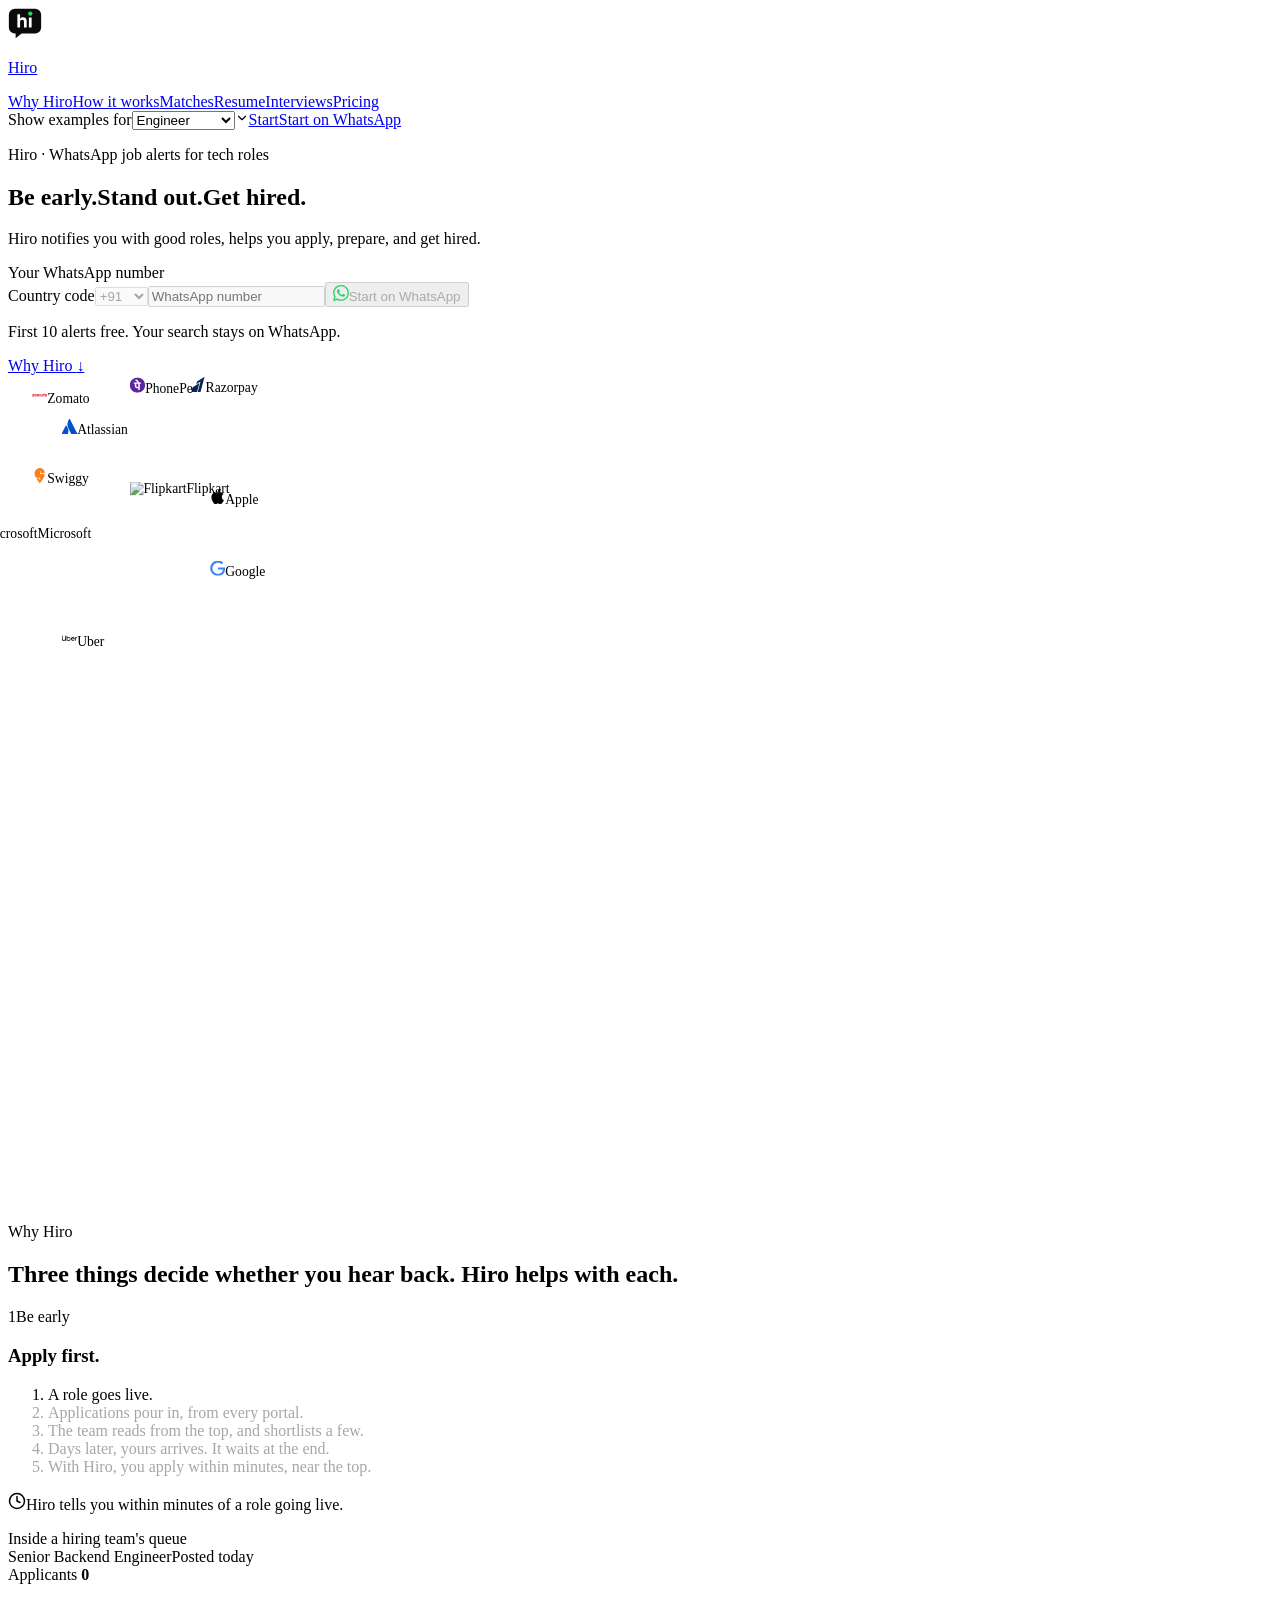
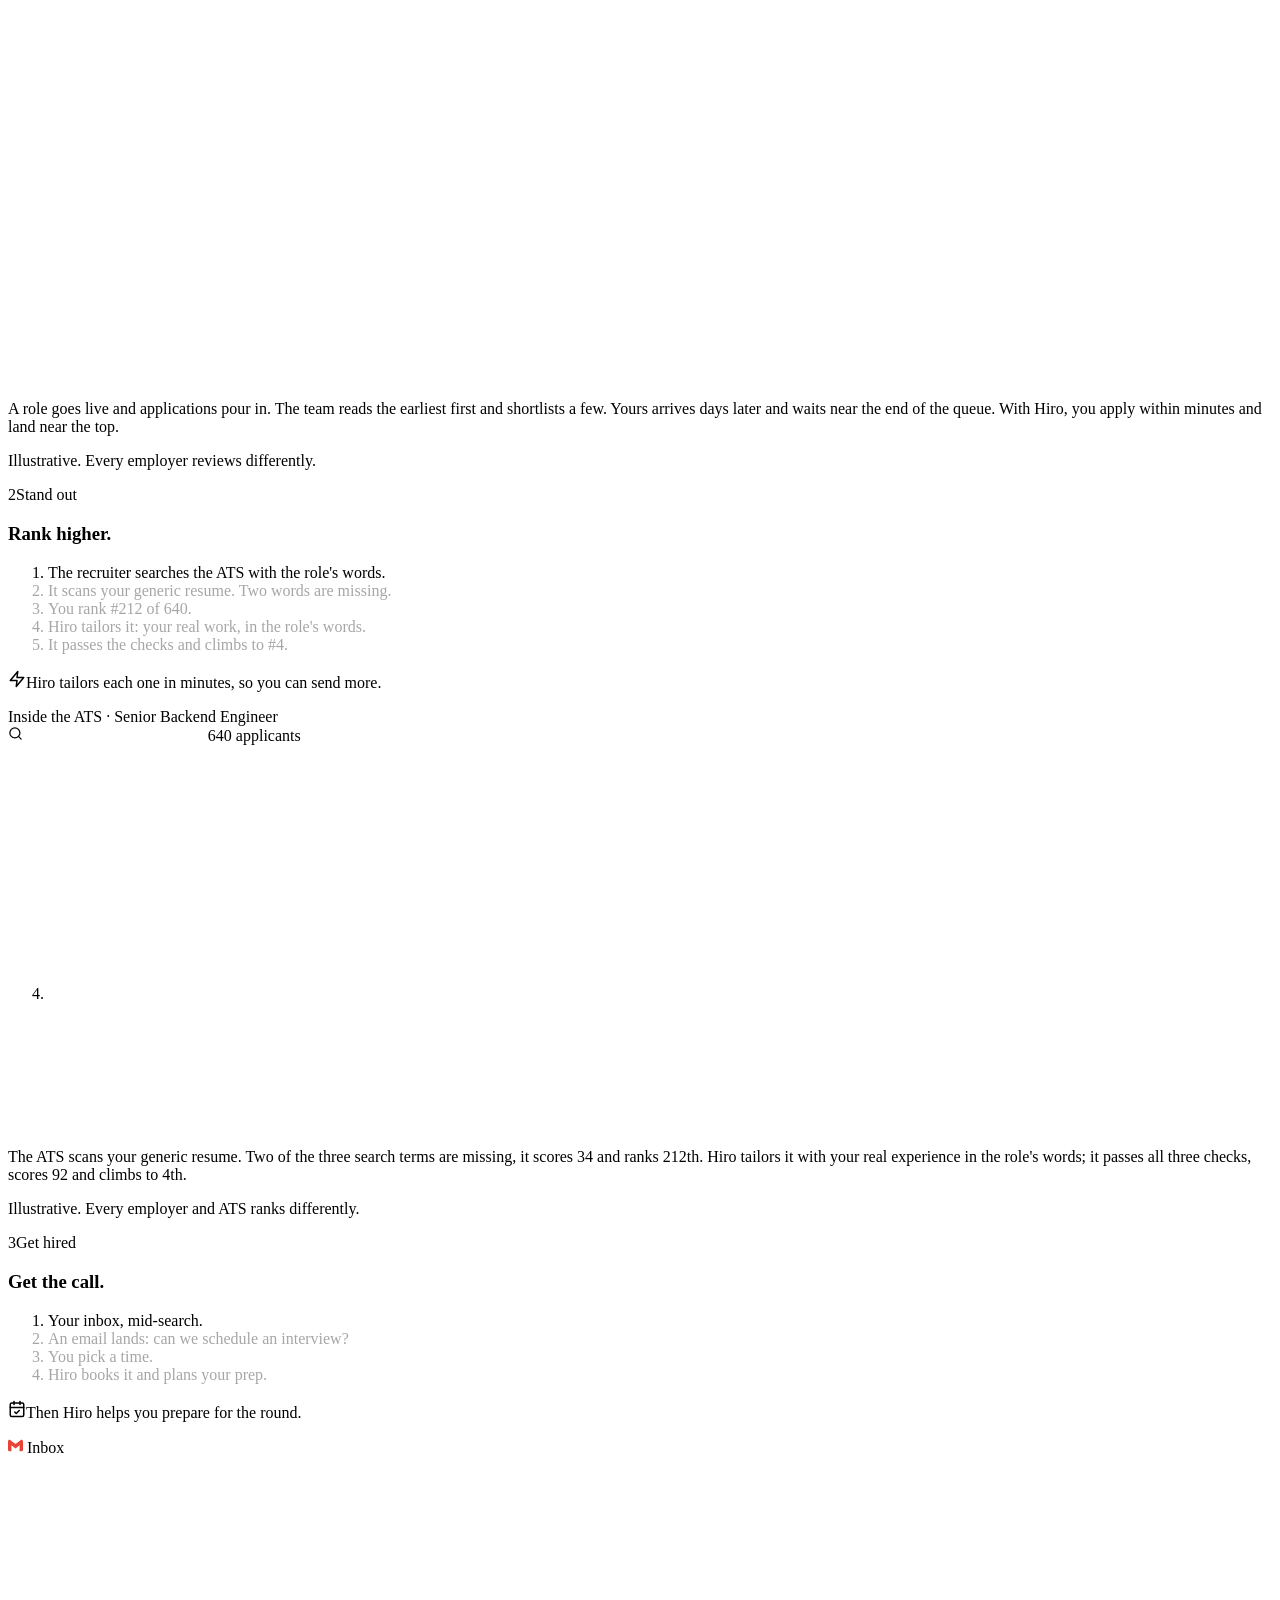
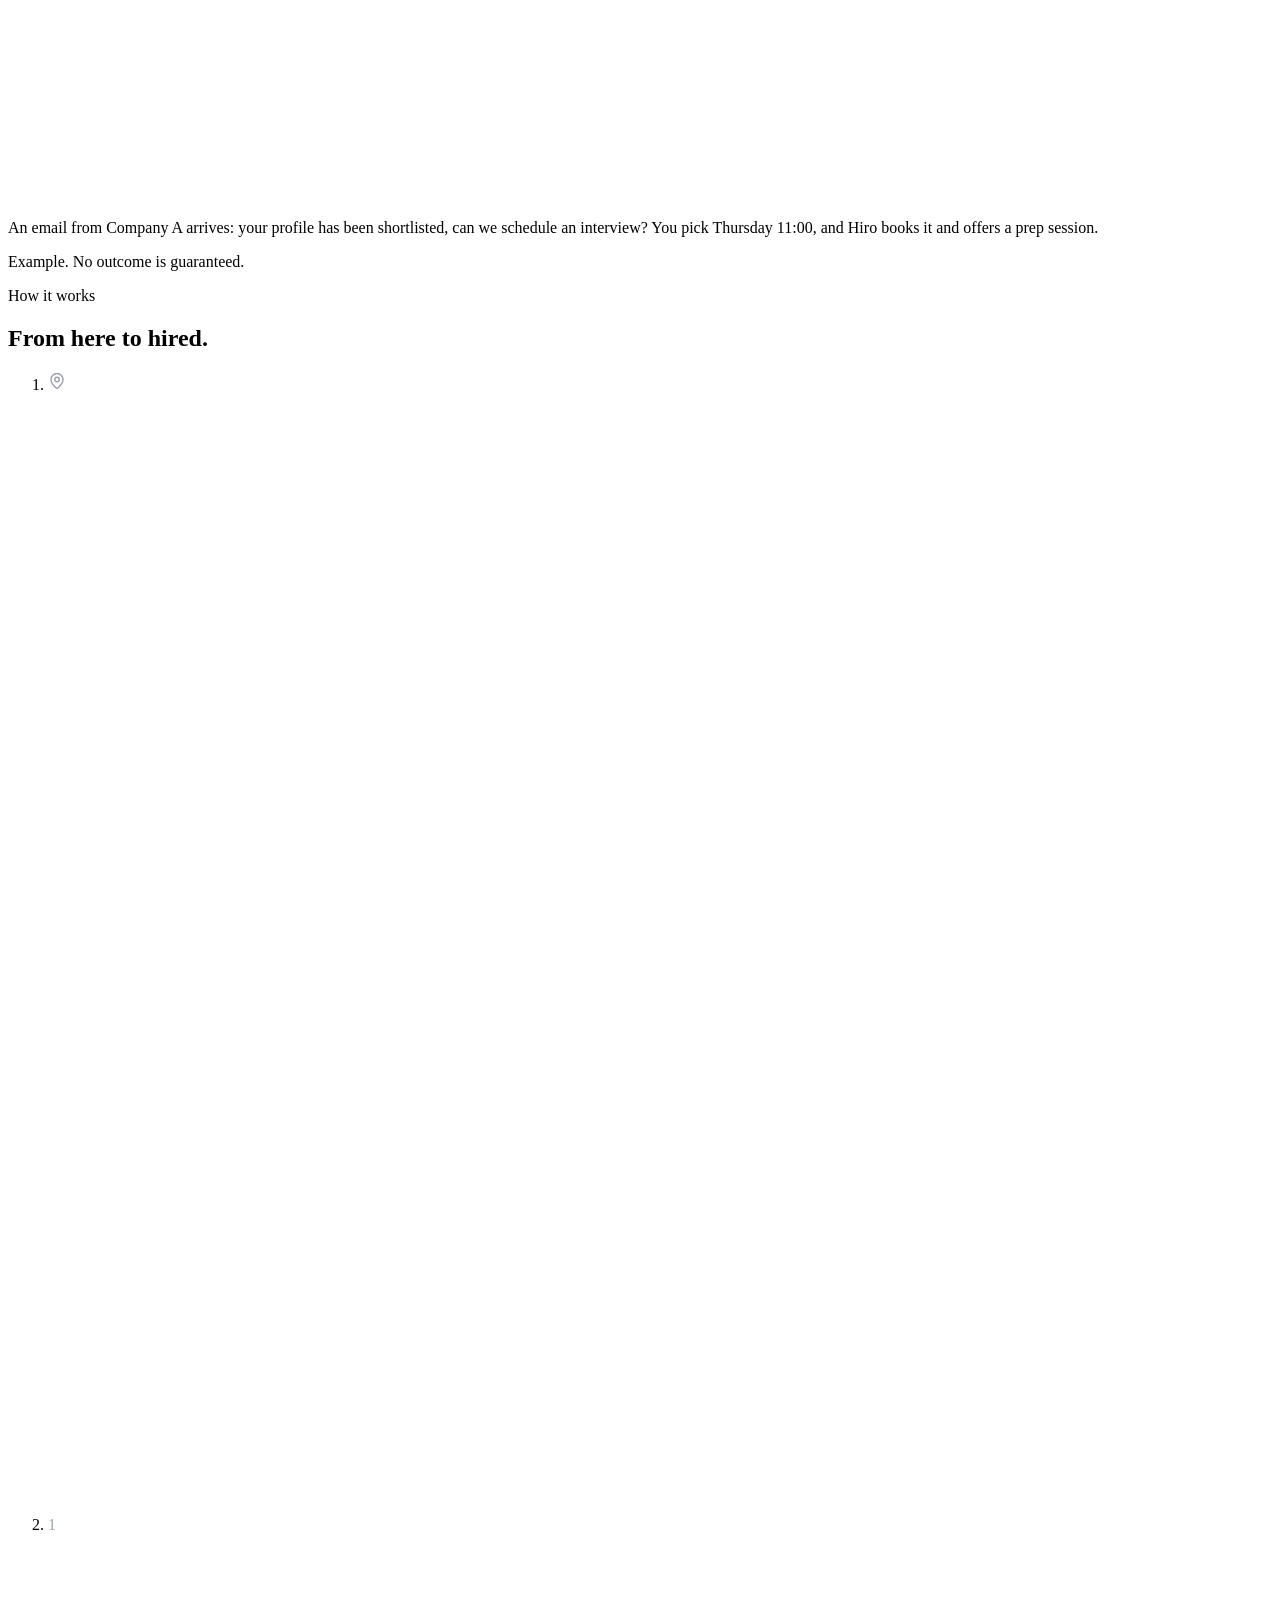
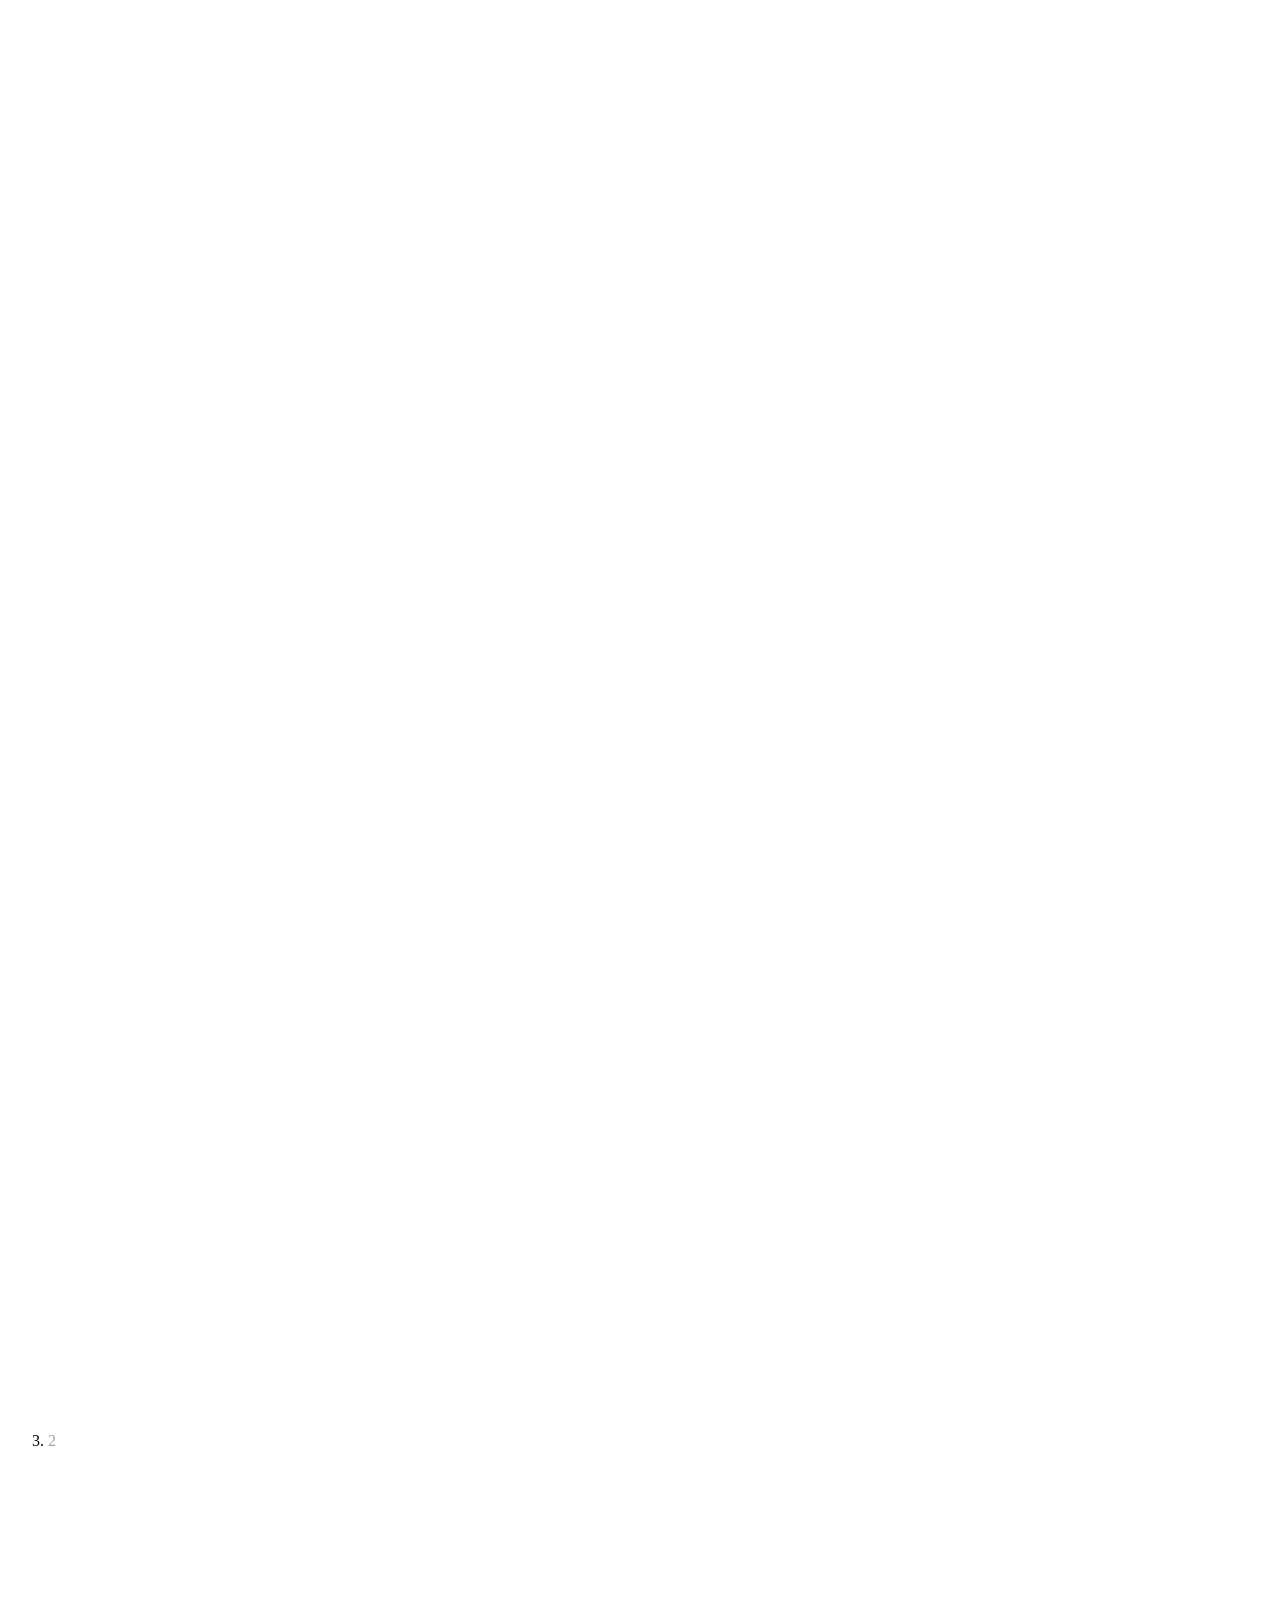
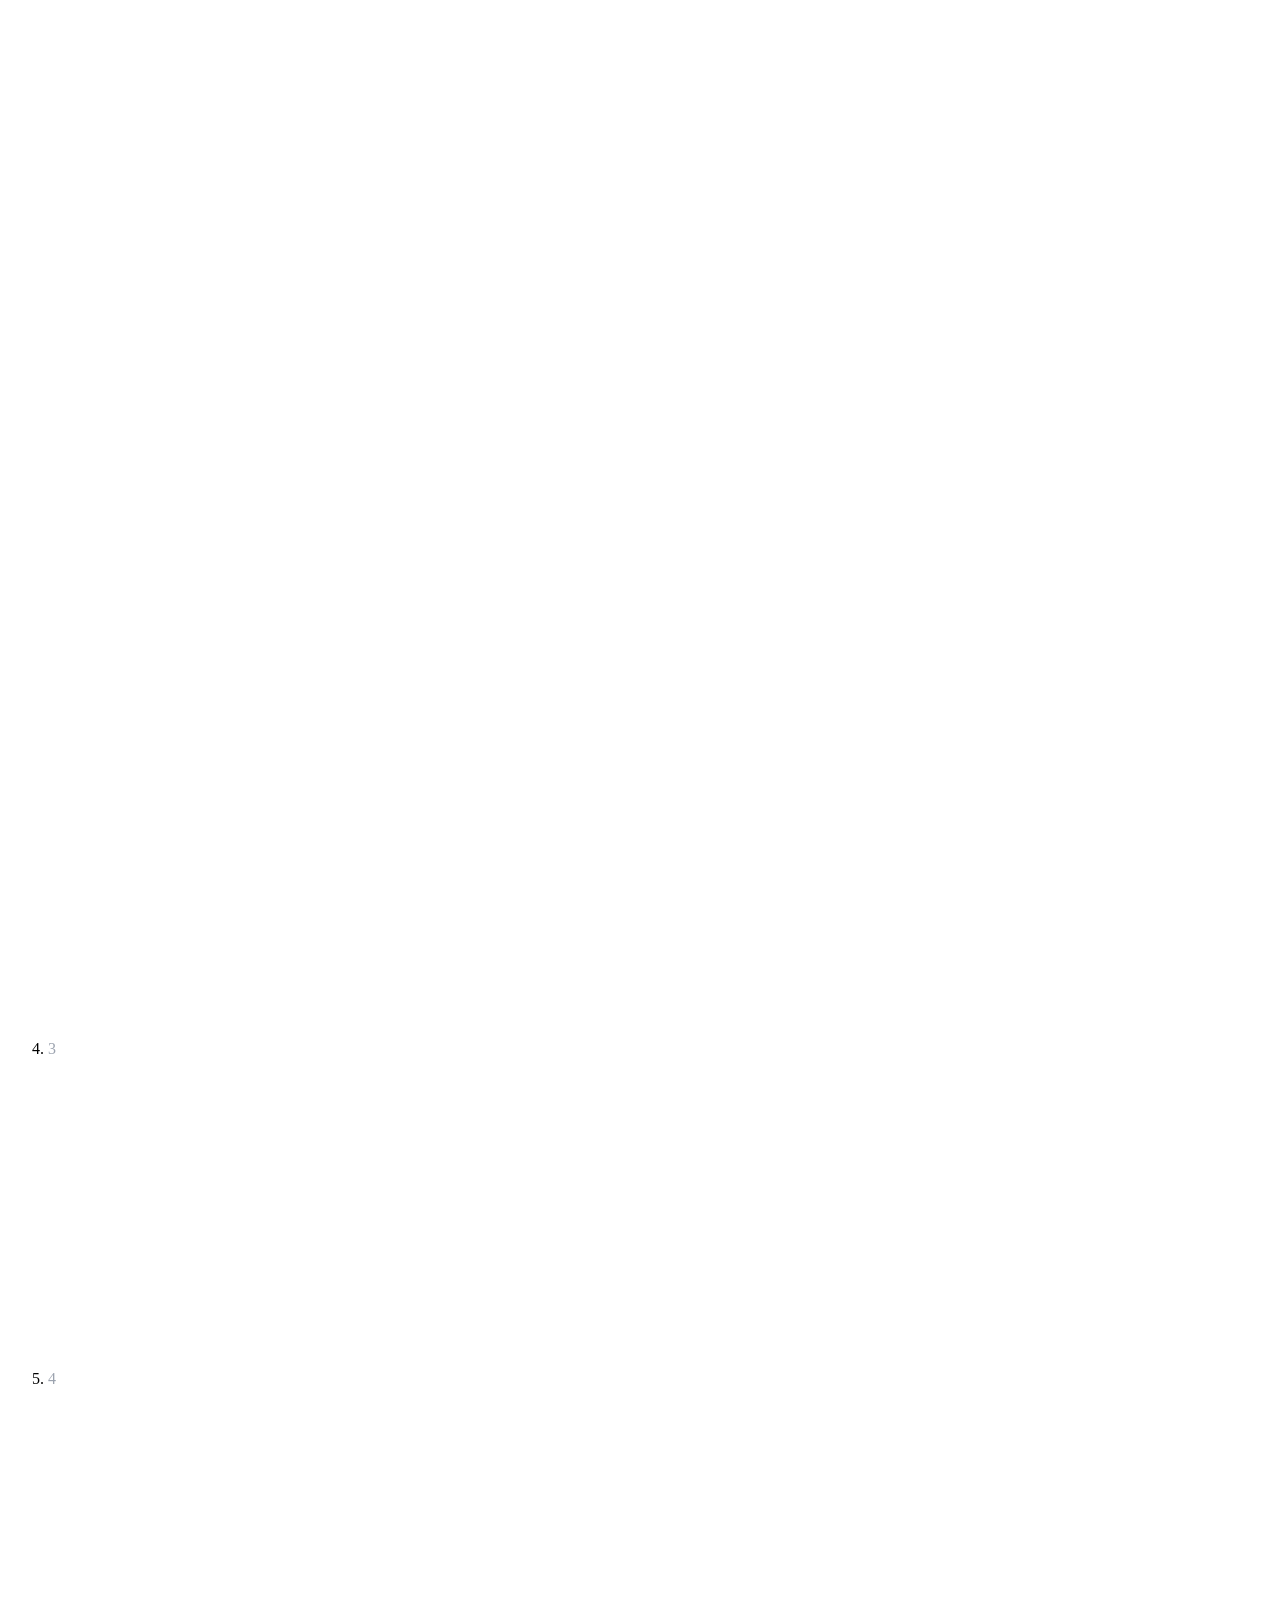
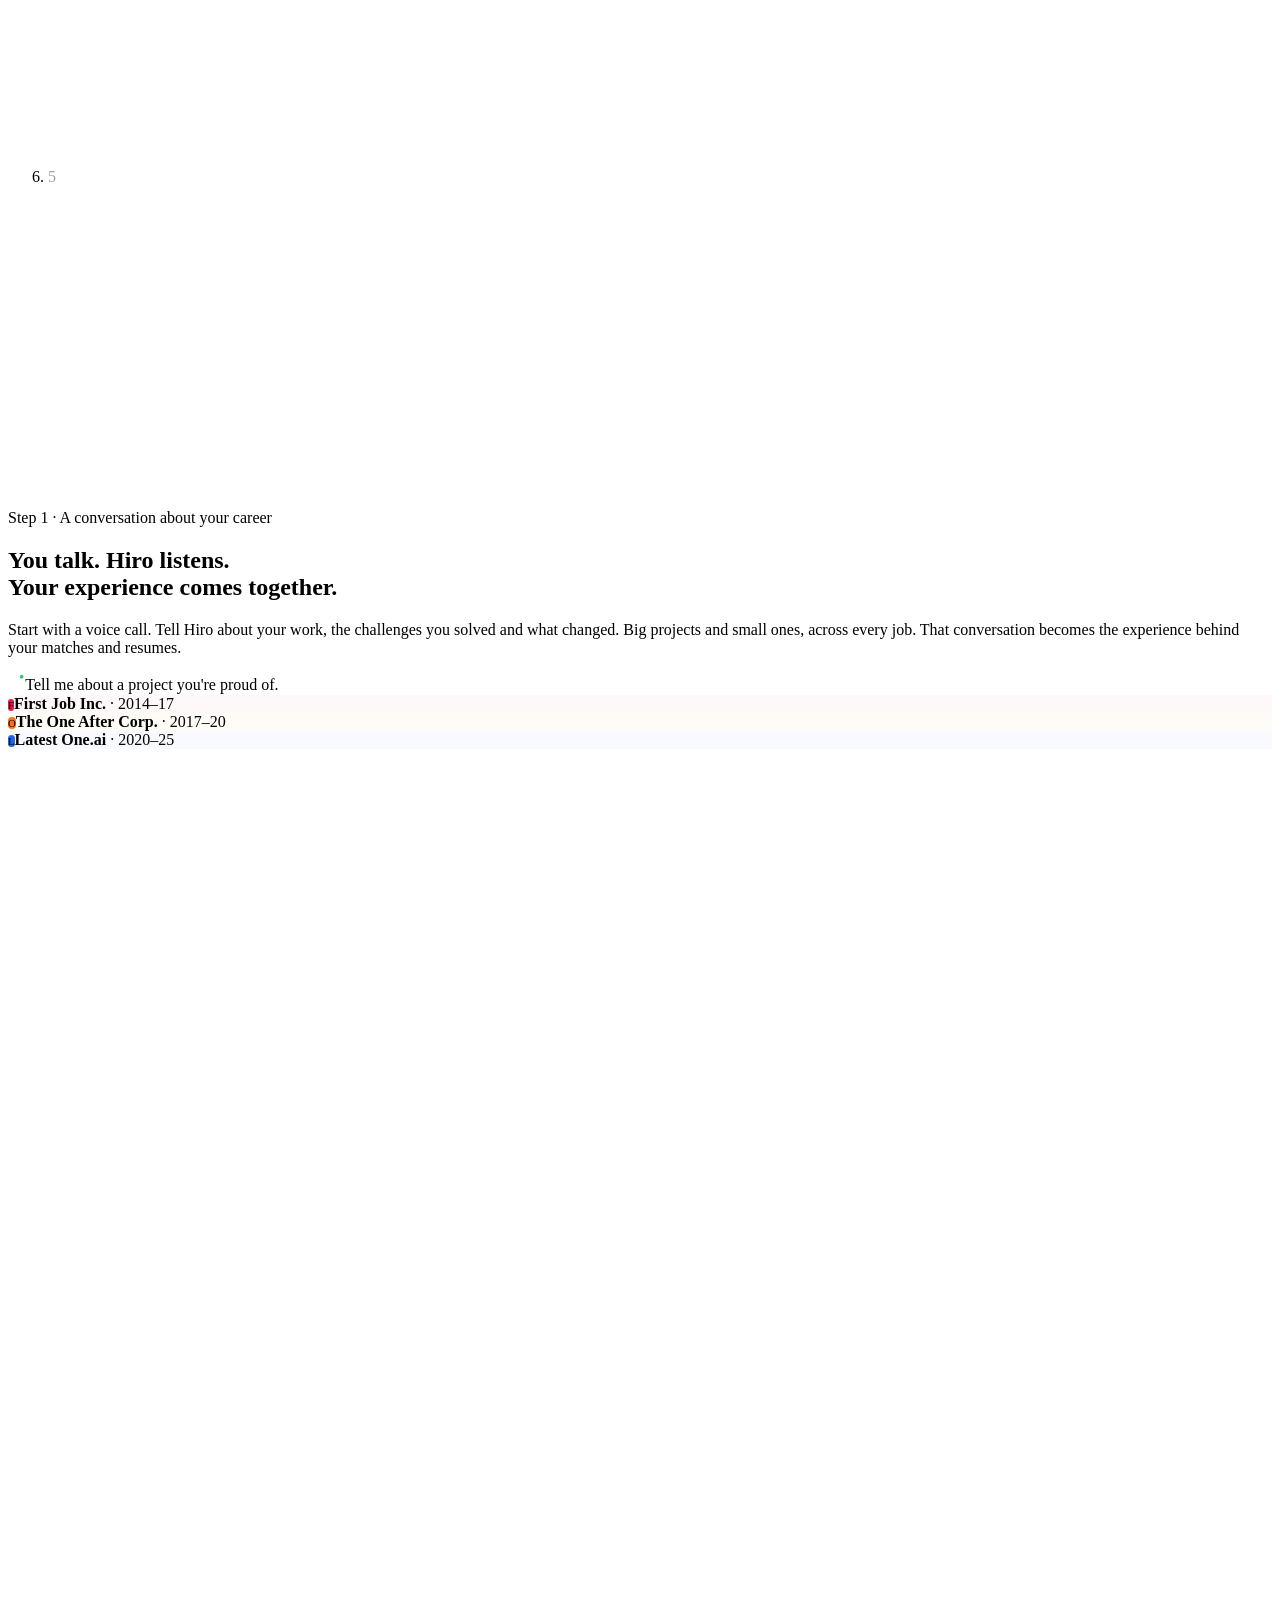
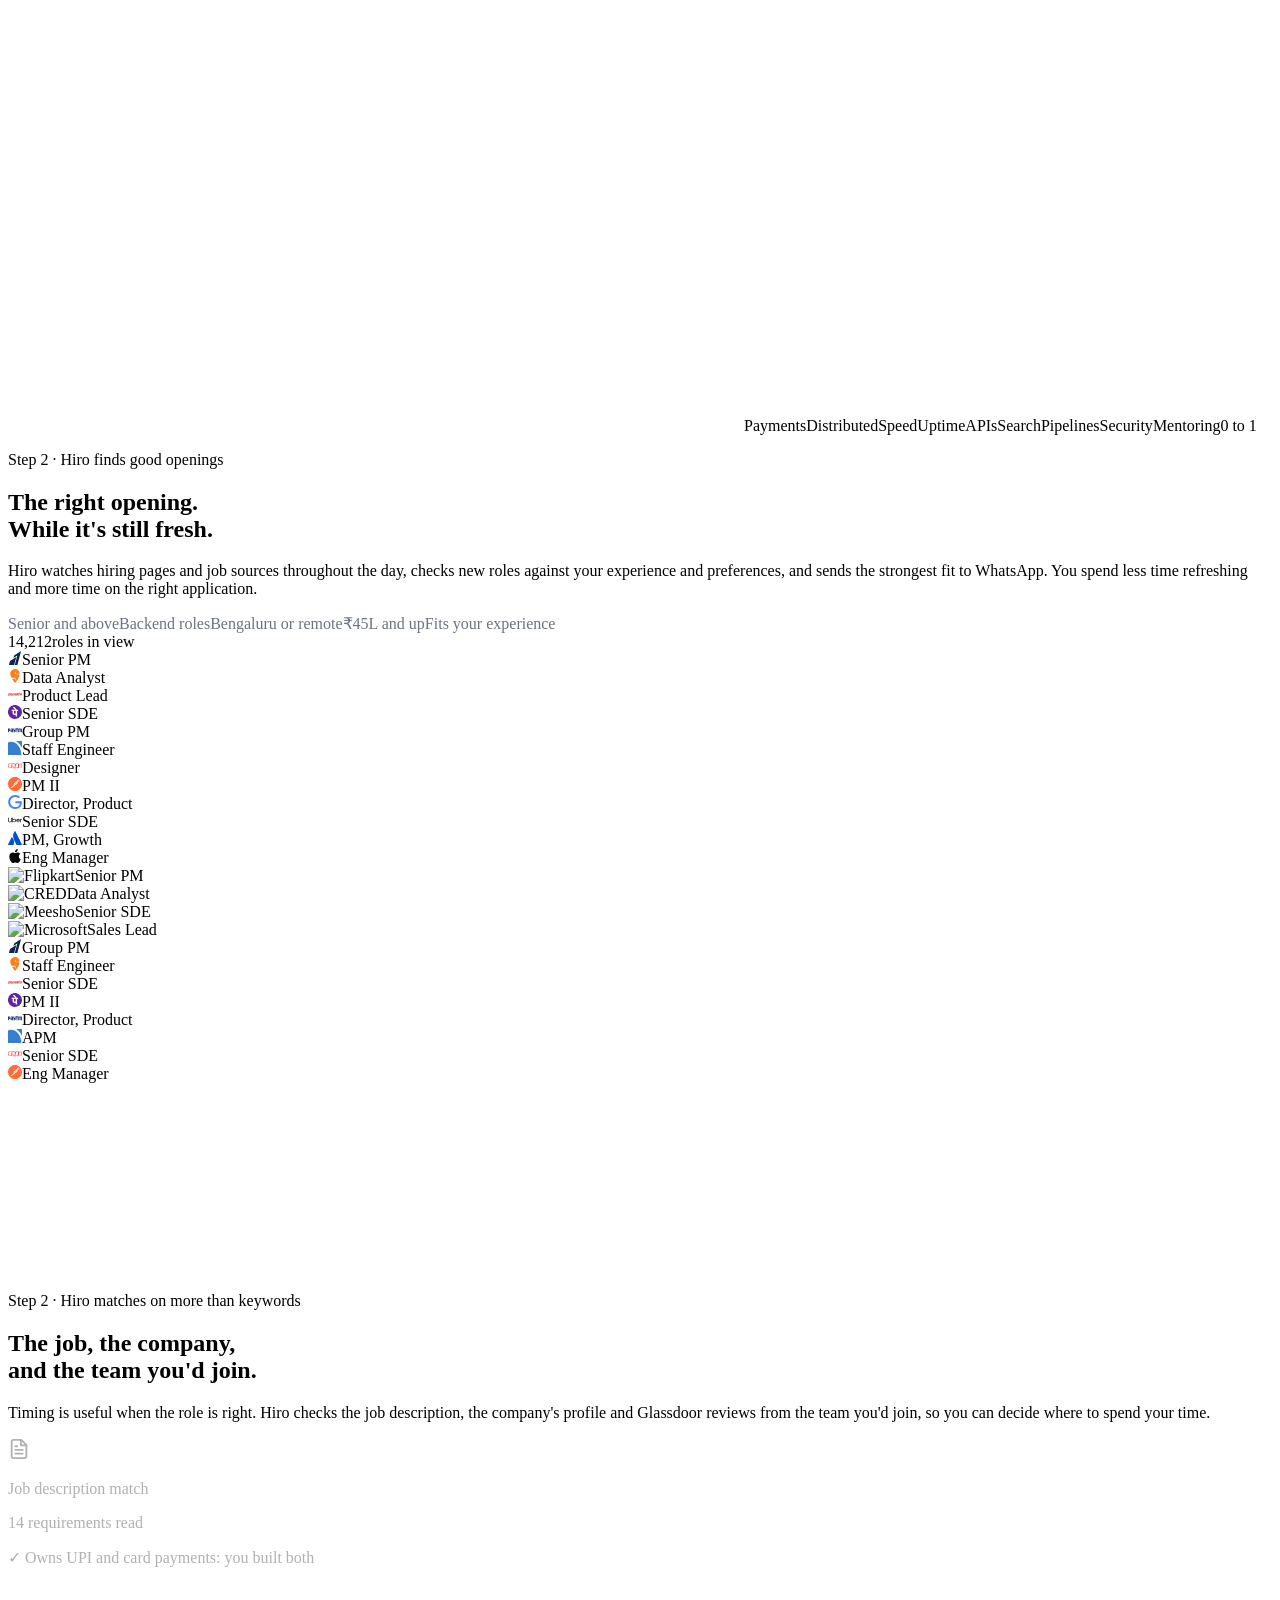
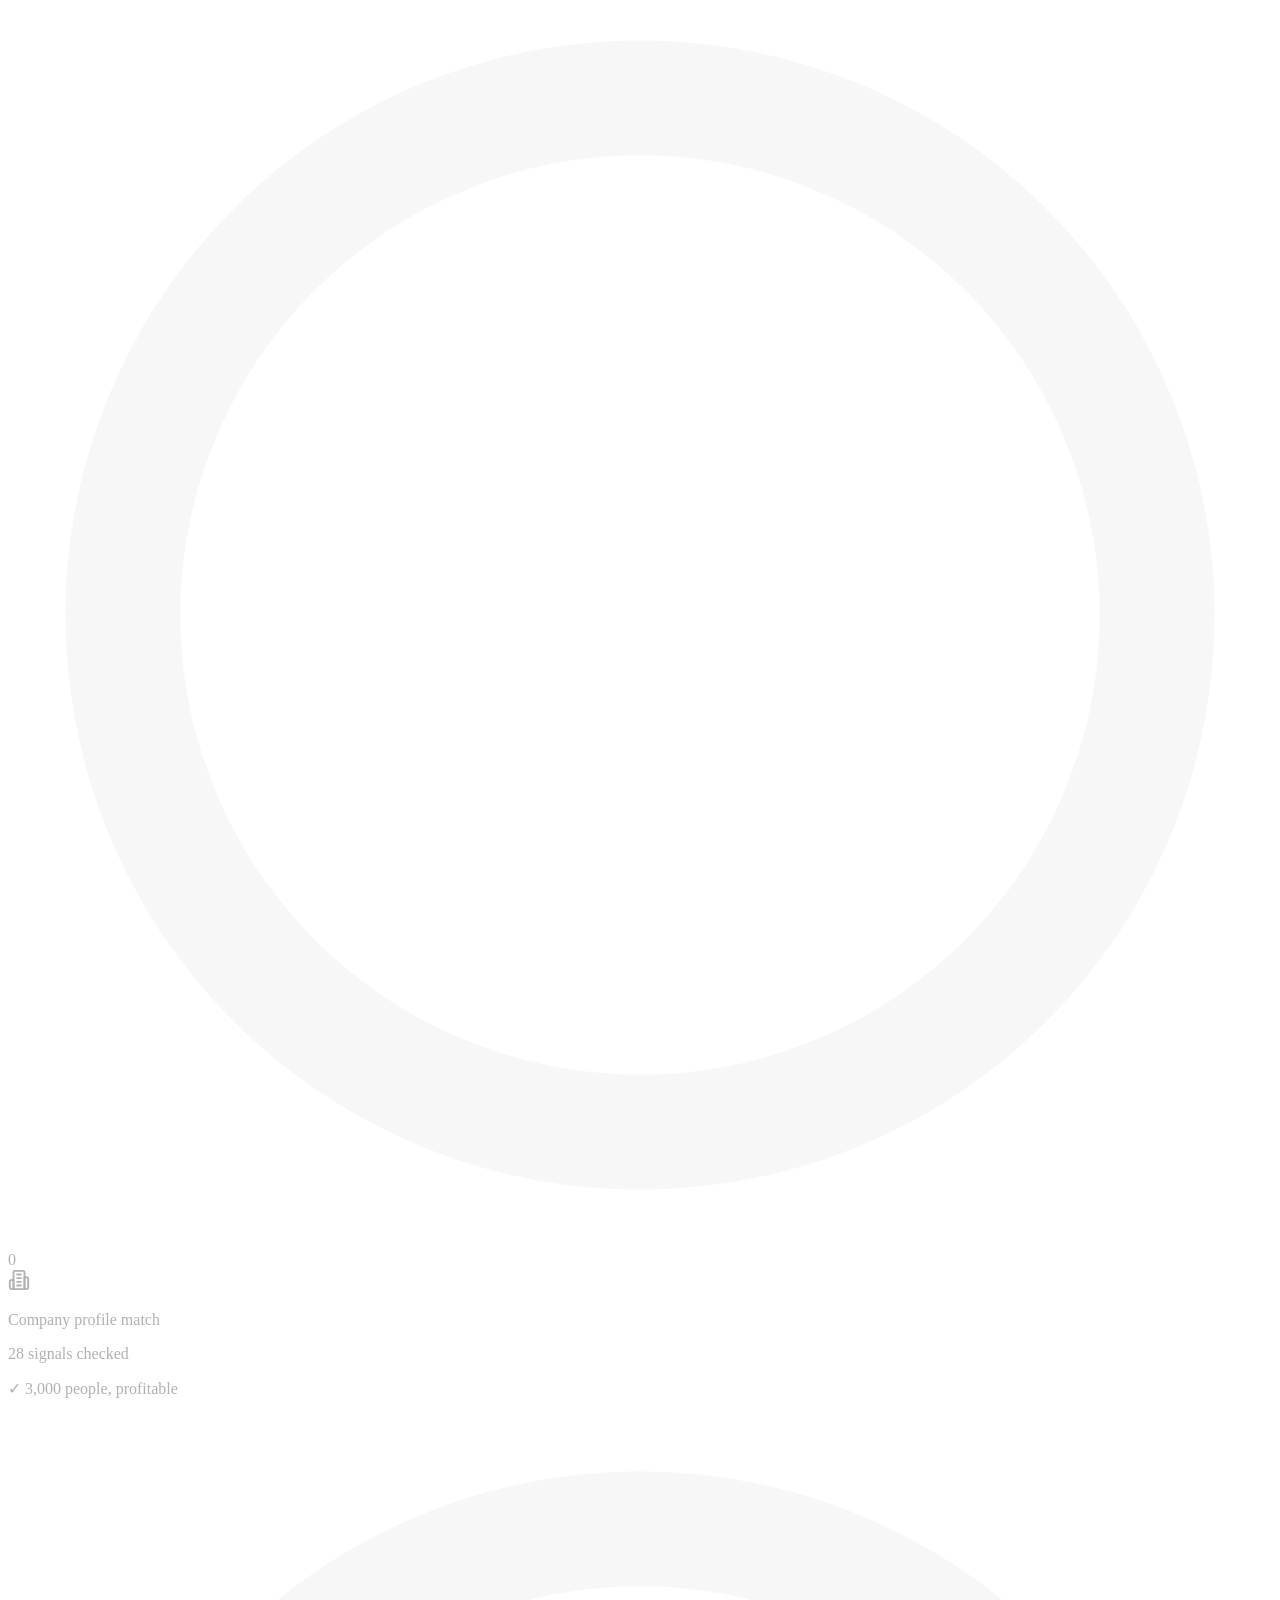
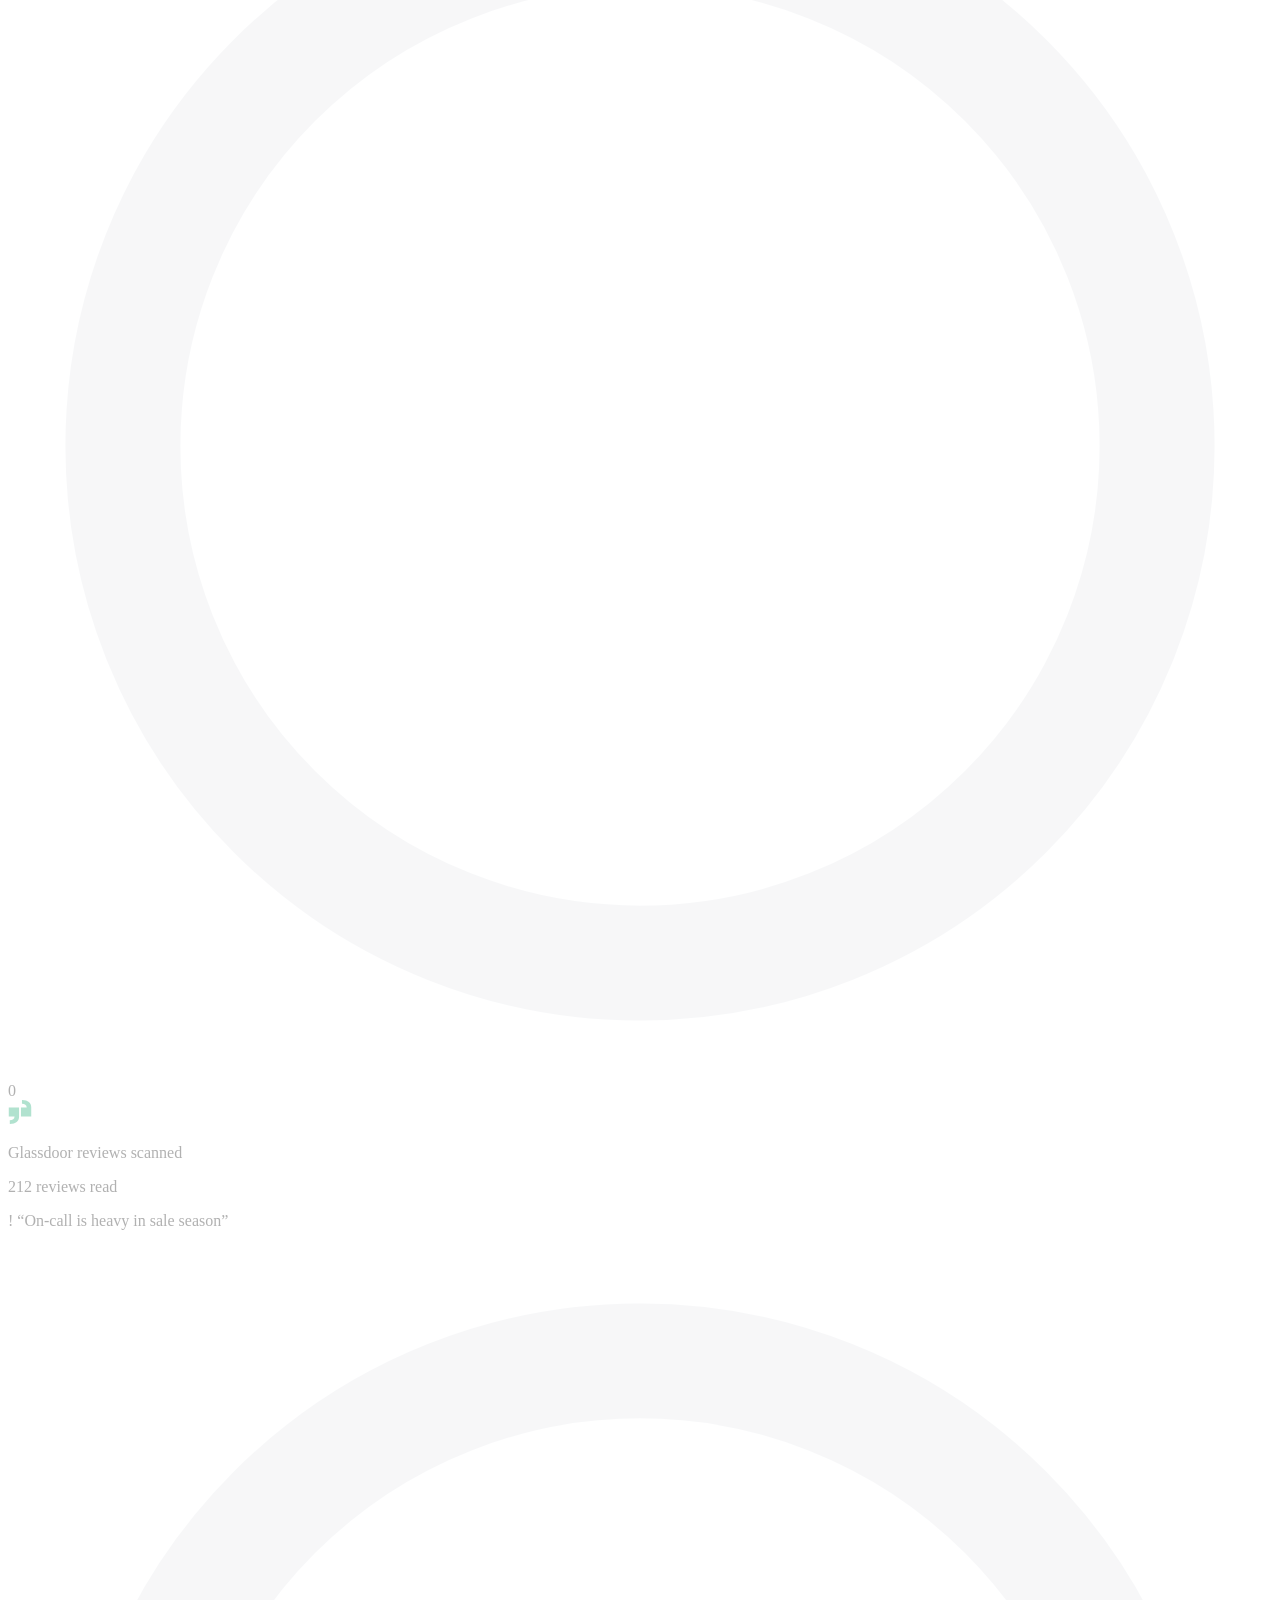
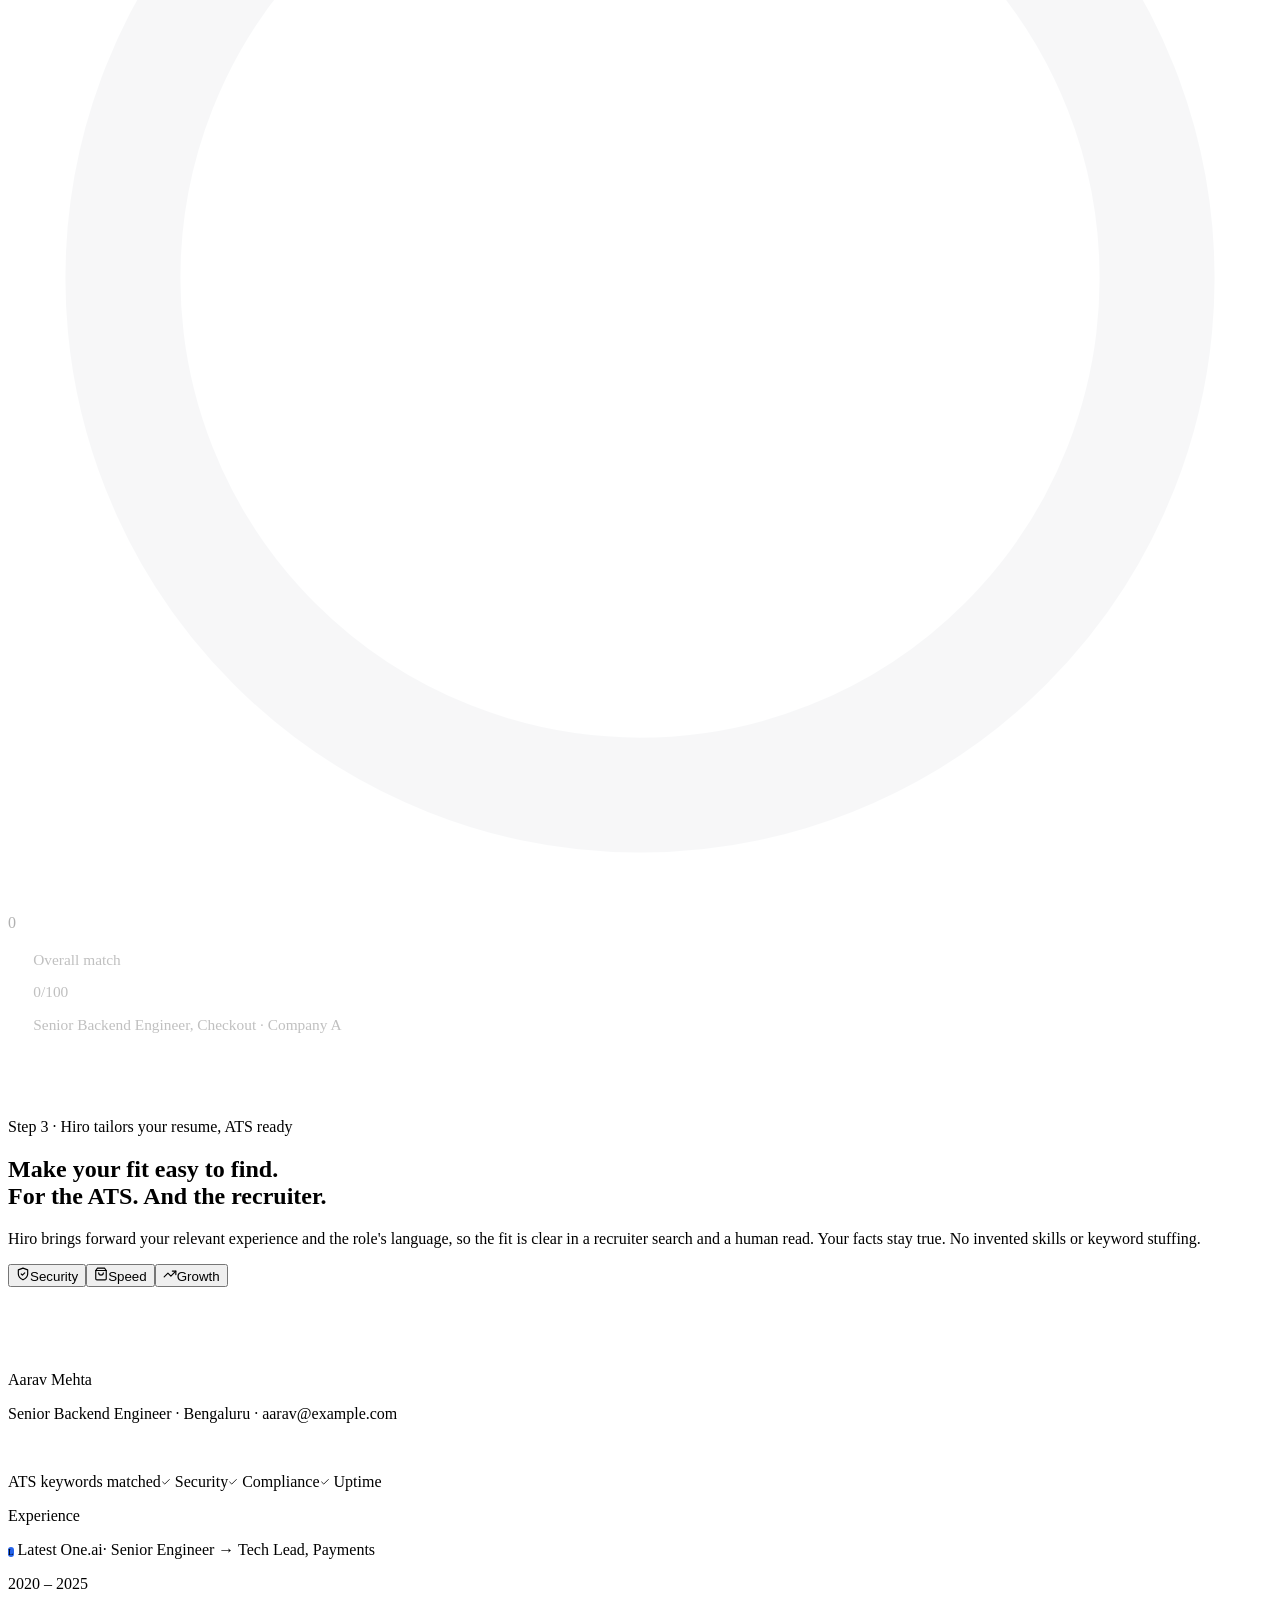
==== commit 414e983e: "Publish main d881c1f5c493c1fe4fb41bfe53784bc7f5e8c427" ====
--- a/index.html
+++ b/index.html
@@ -1 +1 @@
-<!DOCTYPE html><html lang="en-IN"><head><meta charSet="utf-8"/><meta name="viewport" content="width=device-width, initial-scale=1"/><link rel="preload" href="/hiro/_next/static/media/636a5ac981f94f8b-s.p.woff2" as="font" crossorigin="" type="font/woff2"/><link rel="preload" href="/hiro/_next/static/media/9d5a263311222317-s.p.woff2" as="font" crossorigin="" type="font/woff2"/><link rel="preload" as="image" href="/hiro/img/brands/flipkart.png"/><link rel="preload" as="image" href="/hiro/img/brands/microsoft.svg"/><link rel="preload" as="image" href="/hiro/img/lockscreen-labrador.jpg"/><link rel="preload" as="image" href="/hiro/img/brands/cred.svg"/><link rel="preload" as="image" href="/hiro/img/brands/meesho.png"/><link rel="preload" as="image" href="/hiro/img/brands/salesforce.svg"/><link rel="stylesheet" href="/hiro/_next/static/css/7047c0c2dd0cdd02.css" data-precedence="next"/><link rel="stylesheet" href="/hiro/_next/static/css/ea1b8a85690c3c4b.css" data-precedence="next"/><link rel="preload" as="script" fetchPriority="low" href="/hiro/_next/static/chunks/webpack-2237cf3e68838ab7.js"/><script src="/hiro/_next/static/chunks/733ed927-7a9b3e5941ec2429.js" async=""></script><script src="/hiro/_next/static/chunks/284-997a2430e8c6ac57.js" async=""></script><script src="/hiro/_next/static/chunks/main-app-c3a629329b94c22c.js" async=""></script><script src="/hiro/_next/static/chunks/8f9f6135-9ece6dad094dc165.js" async=""></script><script src="/hiro/_next/static/chunks/709-5c33b65d7a41857e.js" async=""></script><script src="/hiro/_next/static/chunks/264-ef01f84bf9db0e83.js" async=""></script><script src="/hiro/_next/static/chunks/182-c786c6a892d8ea3c.js" async=""></script><script src="/hiro/_next/static/chunks/app/page-5f8c4e898fc5dea8.js" async=""></script><script src="/hiro/_next/static/chunks/53-b113758a80ac5874.js" async=""></script><script src="/hiro/_next/static/chunks/app/layout-345b4f0b53e42a3f.js" async=""></script><title>Hiro | Fresh tech job alerts on WhatsApp</title><meta name="description" content="Find tech roles that fit your experience in India. Hiro sends fresh job alerts on WhatsApp so you can apply early. Try your first 10 alerts free."/><meta name="robots" content="index, follow"/><link rel="canonical" href="https://ribhu-s-projects.github.io/hiro/"/><meta property="og:title" content="Hiro | Fresh tech job alerts on WhatsApp"/><meta property="og:description" content="Find tech roles that fit your experience in India. Hiro sends fresh job alerts on WhatsApp so you can apply early. Try your first 10 alerts free."/><meta property="og:url" content="https://ribhu-s-projects.github.io/hiro/"/><meta property="og:site_name" content="Hiro"/><meta property="og:locale" content="en_IN"/><meta property="og:image" content="https://ribhu-s-projects.github.io/hiro/img/hiro-social.png"/><meta property="og:image:width" content="1200"/><meta property="og:image:height" content="630"/><meta property="og:image:alt" content="Hiro: fresh tech job alerts on WhatsApp. Be early. Stand out. Get hired."/><meta property="og:type" content="website"/><meta name="twitter:card" content="summary_large_image"/><meta name="twitter:title" content="Hiro | Fresh tech job alerts on WhatsApp"/><meta name="twitter:description" content="Find tech roles that fit your experience in India. Hiro sends fresh job alerts on WhatsApp so you can apply early. Try your first 10 alerts free."/><meta name="twitter:image" content="https://ribhu-s-projects.github.io/hiro/img/hiro-social.png"/><meta name="twitter:image:alt" content="Hiro: fresh tech job alerts on WhatsApp"/><link rel="icon" href="/hiro/favicon.ico" type="image/x-icon" sizes="48x48"/><link rel="icon" href="/hiro/icon.png?13b1e342d39b8033" type="image/png" sizes="48x48"/><meta name="next-size-adjust"/><script src="/hiro/_next/static/chunks/polyfills-78c92fac7aa8fdd8.js" noModule=""></script></head><body class="__variable_76edfd __variable_cb3822 __variable_a5357e font-default"><script type="application/ld+json">{"@context":"https://schema.org","@graph":[{"@type":"Organization","@id":"https://ribhu-s-projects.github.io/hiro/#organization","name":"Hiro","url":"https://ribhu-s-projects.github.io/hiro/","logo":"https://ribhu-s-projects.github.io/hiro/img/hiro-mark.svg"},{"@type":"WebSite","@id":"https://ribhu-s-projects.github.io/hiro/#website","name":"Hiro","url":"https://ribhu-s-projects.github.io/hiro/","inLanguage":"en-IN","publisher":{"@id":"https://ribhu-s-projects.github.io/hiro/#organization"}},{"@type":"WebPage","@id":"https://ribhu-s-projects.github.io/hiro/#webpage","url":"https://ribhu-s-projects.github.io/hiro/","name":"Hiro | Fresh tech job alerts on WhatsApp","description":"Find tech roles that fit your experience in India. Hiro sends fresh job alerts on WhatsApp so you can apply early. Try your first 10 alerts free.","inLanguage":"en-IN","isPartOf":{"@id":"https://ribhu-s-projects.github.io/hiro/#website"},"about":{"@id":"https://ribhu-s-projects.github.io/hiro/#service"}},{"@type":"Service","@id":"https://ribhu-s-projects.github.io/hiro/#service","name":"Hiro WhatsApp job alerts","serviceType":"Personalized tech job alerts","description":"Find tech roles that fit your experience in India. Hiro sends fresh job alerts on WhatsApp so you can apply early. Try your first 10 alerts free.","url":"https://ribhu-s-projects.github.io/hiro/","areaServed":{"@type":"Country","name":"India"},"provider":{"@id":"https://ribhu-s-projects.github.io/hiro/#organization"}}]}</script><div class="fixed h-screen w-full bg-gradient-to-br from-indigo-50 via-white to-cyan-100"></div><header class="fixed top-0 flex w-full justify-center bg-white/0 z-30 transition-all"><div class="mx-4 flex h-16 w-full max-w-screen-xl items-center justify-between gap-3 sm:mx-5"><a class="flex shrink-0 items-center whitespace-nowrap font-display text-xl sm:text-2xl" href="/hiro/"><svg viewBox="0 0 40 36" width="34" height="30.6" class="mr-2" role="img" aria-label="Hiro"><path d="M8 1h24a7 7 0 0 1 7 7v15a7 7 0 0 1-7 7H16l-7 5.5V30H8a7 7 0 0 1-7-7V8a7 7 0 0 1 7-7Z" fill="#0b0b0b"></path><path d="M11 7.5h3.2v5.1c.9-1.1 2.1-1.7 3.6-1.7 2.6 0 4.2 1.7 4.2 4.6V23h-3.2v-6.8c0-1.5-.8-2.3-2.1-2.3-1.5 0-2.5 1-2.5 2.7V23H11Z" fill="#fff"></path><rect x="24.6" y="11.2" width="3.2" height="11.8" rx="0.4" fill="#fff"></rect><circle cx="26.2" cy="6.6" r="2.6" fill="#25D366"></circle></svg><p>Hiro</p></a><nav aria-label="Sections" class="hidden items-center gap-1 lg:flex"><a href="#why-hiro" data-track="nav_why-hiro" class="rounded-full px-2.5 py-1.5 text-sm text-gray-600 xl:px-3 transition-colors hover:bg-gray-900/5 hover:text-gray-900">Why Hiro</a><a href="#how" data-track="nav_how" class="rounded-full px-2.5 py-1.5 text-sm text-gray-600 xl:px-3 transition-colors hover:bg-gray-900/5 hover:text-gray-900">How it works</a><a href="#find" data-track="nav_find" class="rounded-full px-2.5 py-1.5 text-sm text-gray-600 xl:px-3 transition-colors hover:bg-gray-900/5 hover:text-gray-900">Matches</a><a href="#tailor" data-track="nav_tailor" class="rounded-full px-2.5 py-1.5 text-sm text-gray-600 xl:px-3 transition-colors hover:bg-gray-900/5 hover:text-gray-900">Resume</a><a href="#interviews" data-track="nav_interviews" class="rounded-full px-2.5 py-1.5 text-sm text-gray-600 xl:px-3 transition-colors hover:bg-gray-900/5 hover:text-gray-900">Interviews</a><a href="#pricing" data-track="nav_pricing" class="rounded-full px-2.5 py-1.5 text-sm text-gray-600 xl:px-3 transition-colors hover:bg-gray-900/5 hover:text-gray-900">Pricing</a></nav><div class="flex items-center gap-2"><label class="relative flex items-center"><span class="sr-only">Show examples for</span><select class="h-9 cursor-pointer appearance-none rounded-full border border-gray-200 bg-white/80 py-0 pl-3 pr-7 text-[13px] font-medium text-gray-800 hover:border-gray-400 focus:border-gray-900 focus:ring-0 md:text-[13px]"><option value="eng" selected="">Engineer</option><option value="em">Eng manager</option><option value="data">Data</option><option value="ai">AI / ML</option><option value="infra">Cloud &amp; SRE</option><option value="pm">Product</option><option value="gtm">Sales &amp; GTM</option></select><svg xmlns="http://www.w3.org/2000/svg" width="14" height="14" viewBox="0 0 24 24" fill="none" stroke="currentColor" stroke-width="2" stroke-linecap="round" stroke-linejoin="round" class="pointer-events-none absolute right-2.5 text-gray-500" aria-hidden="true"><polyline points="6 9 12 15 18 9"></polyline></svg></label><a href="#start" data-track="nav_cta" class="whitespace-nowrap rounded-full border border-black bg-black px-4 py-2 text-sm text-white transition-colors hover:bg-white hover:text-black md:py-1.5"><span class="sm:hidden">Start</span><span class="hidden sm:inline">Start on WhatsApp</span></a></div></div></header><main class="flex min-h-screen w-full flex-col items-center justify-center py-32"><section id="hero" class="relative z-10 -mt-16 w-full max-w-screen-xl px-5 md:mt-0 xl:px-0"><div class="max-w-2xl"><p class="text-sm font-semibold text-emerald-700">Hiro · WhatsApp job alerts for tech roles</p><h1 class="mt-4 bg-gradient-to-br from-black to-stone-600 bg-clip-text pb-2 font-display text-[clamp(40px,11vw,52px)] font-extrabold leading-[0.98] tracking-[-0.045em] text-transparent md:text-7xl lg:text-[clamp(72px,6.4vw,96px)]"><span class="block whitespace-nowrap">Be early.</span><span class="block whitespace-nowrap">Stand out.</span><span class="block whitespace-nowrap">Get hired.</span></h1><p class="mt-4 max-w-xl text-lg leading-snug text-gray-700 [text-wrap:balance] md:mt-6 md:text-2xl">Hiro notifies you with good roles, helps you apply, prepare, and get hired.</p><div class="mt-5 md:mt-7"><form noValidate="" class="text-left" data-start-form="true"><label for=":R326fira:-phone" class="sr-only">Your WhatsApp number</label><div class="flex items-stretch gap-1.5 rounded-full border bg-white p-1.5 shadow-lg border-gray-200 max-w-md"><label for=":R326fira:-cc" class="sr-only">Country code</label><select disabled="" id=":R326fira:-cc" autoComplete="tel-country-code" class="rounded-full border-0 bg-gray-50 py-0 pl-3 pr-7 text-base focus:ring-2 focus:ring-black md:text-sm"><option value="91" selected="">+91</option><option value="971">+971</option><option value="65">+65</option><option value="44">+44</option><option value="1">+1</option></select><input id=":R326fira:-phone" disabled="" type="tel" inputMode="numeric" pattern="[0-9]*" maxLength="14" data-analytics-private="true" data-clarity-mask="true" autoComplete="tel-national" placeholder="WhatsApp number" aria-describedby=":R326fira:-err" class="min-w-0 flex-1 border-0 bg-transparent px-2 text-base focus:ring-0" value=""/><button type="submit" disabled="" data-track="hero_cta" class="flex shrink-0 items-center gap-2 whitespace-nowrap rounded-full bg-black px-4 py-3 text-sm font-medium text-white transition-colors hover:bg-gray-800 sm:px-5"><svg role="img" aria-label="WhatsApp" viewBox="0 0 24 24" width="16" height="16" fill="#25D366" class="shrink-0"><path d="M17.472 14.382c-.297-.149-1.758-.867-2.03-.967-.273-.099-.471-.148-.67.15-.197.297-.767.966-.94 1.164-.173.199-.347.223-.644.075-.297-.15-1.255-.463-2.39-1.475-.883-.788-1.48-1.761-1.653-2.059-.173-.297-.018-.458.13-.606.134-.133.298-.347.446-.52.149-.174.198-.298.298-.497.099-.198.05-.371-.025-.52-.075-.149-.669-1.612-.916-2.207-.242-.579-.487-.5-.669-.51-.173-.008-.371-.01-.57-.01-.198 0-.52.074-.792.372-.272.297-1.04 1.016-1.04 2.479 0 1.462 1.065 2.875 1.213 3.074.149.198 2.096 3.2 5.077 4.487.709.306 1.262.489 1.694.625.712.227 1.36.195 1.871.118.571-.085 1.758-.719 2.006-1.413.248-.694.248-1.289.173-1.413-.074-.124-.272-.198-.57-.347m-5.421 7.403h-.004a9.87 9.87 0 01-5.031-1.378l-.361-.214-3.741.982.998-3.648-.235-.374a9.86 9.86 0 01-1.51-5.26c.001-5.45 4.436-9.884 9.888-9.884 2.64 0 5.122 1.03 6.988 2.898a9.825 9.825 0 012.893 6.994c-.003 5.45-4.437 9.884-9.885 9.884m8.413-18.297A11.815 11.815 0 0012.05 0C5.495 0 .16 5.335.157 11.892c0 2.096.547 4.142 1.588 5.945L.057 24l6.305-1.654a11.882 11.882 0 005.683 1.448h.005c6.554 0 11.89-5.335 11.893-11.893a11.821 11.821 0 00-3.48-8.413Z"></path></svg><span>Start<span class="hidden sm:inline"> on WhatsApp</span></span></button></div><p id=":R326fira:-err" role="alert" class="pl-4 text-sm text-red-600 "></p></form><p class="mt-3 text-sm text-gray-500">First 10 alerts free. Your search stays on WhatsApp.</p></div><a href="#why-hiro" data-track="hero_secondary" class="mt-6 hidden w-fit items-center gap-2 font-semibold text-gray-800 underline decoration-gray-400 underline-offset-4 transition-colors hover:decoration-black md:flex">Why Hiro <span aria-hidden="true">↓</span></a></div><div data-analytics-demo="hero" class="relative mx-auto mt-2 h-[650px] w-full max-w-[440px] overflow-hidden"><div class="relative h-full w-full"><div class="hi-spin absolute inset-0"><div style="opacity:1;transform:translateX(87.5px) translateY(0px) scale(0.85) translateZ(0)" class="absolute left-1/2 top-1/2"><div class="hi-counter-spin"><span class="inline-flex items-center gap-2 whitespace-nowrap rounded-full border border-gray-200 bg-white px-3.5 py-2 text-sm font-medium text-gray-800 shadow-sm -translate-x-1/2 -translate-y-1/2"><svg role="img" aria-label="Razorpay" viewBox="0 0 24 24" width="18" height="18" fill="#0C2451" class="shrink-0"><path d="M22.436 0l-11.91 7.773-1.174 4.276 6.625-4.297L11.65 24h4.391l6.395-24zM14.26 10.098L3.389 17.166 1.564 24h9.008l3.688-13.902Z"></path></svg>Razorpay</span></div></div><div style="opacity:1;transform:translateX(27.0389870078079px) translateY(83.21744517582593px) scale(0.85) translateZ(0)" class="absolute left-1/2 top-1/2"><div class="hi-counter-spin"><span class="inline-flex items-center gap-2 whitespace-nowrap rounded-full border border-gray-200 bg-white px-3.5 py-2 text-sm font-medium text-gray-800 shadow-sm -translate-x-1/2 -translate-y-1/2"><img src="/hiro/img/brands/flipkart.png" alt="Flipkart" width="18" height="18" class="shrink-0 object-contain" style="width:18px;height:18px"/>Flipkart</span></div></div><div style="opacity:1;transform:translateX(-70.78898700780789px) translateY(51.43120957559141px) scale(0.85) translateZ(0)" class="absolute left-1/2 top-1/2"><div class="hi-counter-spin"><span class="inline-flex items-center gap-2 whitespace-nowrap rounded-full border border-gray-200 bg-white px-3.5 py-2 text-sm font-medium text-gray-800 shadow-sm -translate-x-1/2 -translate-y-1/2"><svg role="img" aria-label="Swiggy" viewBox="0 0 24 24" width="18" height="18" fill="#FC8019" class="shrink-0"><path d="M12.034 24c-.376-.411-2.075-2.584-3.95-5.513-.547-.916-.901-1.63-.833-1.814.178-.48 3.355-.743 4.333-.308.298.132.29.307.29.409 0 .44-.022 1.619-.022 1.619a.441.441 0 1 0 .883-.002l-.005-2.939c0-.255-.278-.319-.331-.329-.511-.002-1.548-.006-2.661-.006-2.457 0-3.006.101-3.423-.172-.904-.591-2.383-4.577-2.417-6.819C3.849 4.964 5.723 2.225 8.362.868A8.13 8.13 0 0 1 12.026 0c4.177 0 7.617 3.153 8.075 7.209l.001.011c.084.981-5.321 1.189-6.39.904-.164-.044-.206-.212-.206-.284L13.5 4.996a.442.442 0 0 0-.884.002l.009 3.866a.33.33 0 0 0 .268.32l3.354-.001c1.79 0 2.542.207 3.042.588.333.254.461.739.349 1.37C18.633 16.755 12.273 23.71 12.034 24z"></path></svg>Swiggy</span></div></div><div style="opacity:1;transform:translateX(-70.7889870078079px) translateY(-51.43120957559139px) scale(0.85) translateZ(0)" class="absolute left-1/2 top-1/2"><div class="hi-counter-spin"><span class="inline-flex items-center gap-2 whitespace-nowrap rounded-full border border-gray-200 bg-white px-3.5 py-2 text-sm font-medium text-gray-800 shadow-sm -translate-x-1/2 -translate-y-1/2"><svg role="img" aria-label="Zomato" viewBox="0 0 24 24" width="18" height="18" fill="#E23744" class="shrink-0"><path d="M19.615 9.45l-1.258.473-.167.71-.446.021-.115.978h.408l-.211 1.51c-.131.939.036 1.381.865 1.381.488 0 .91-.175 1.135-.297l.145-.9c-.167.083-.436.19-.618.19-.247 0-.276-.13-.225-.488l.189-1.396h.843c.03-.206.131-.877.16-1h-.865zm-3.779 1.002c-.115.002-.236.01-.361.026a3.592 3.592 0 0 0-1.347.432l.26.789c.269-.15.615-.28.978-.326.538-.066.757.1.79.375.014.109.004.199-.005.289l-.014.056a3.46 3.46 0 0 0-1.097-.036c-.518.063-.943.273-1.204.6a1.324 1.324 0 0 0-.225 1.034c.127.583.553.84 1.199.76.45-.055.812-.27 1.076-.63a2.665 2.665 0 0 1-.03.304 1.74 1.74 0 0 1-.072.29l1.244.001a3.657 3.657 0 0 1-.001-.365c.036-.459.118-1.143.247-2.051a2.397 2.397 0 0 0-.002-.59c-.08-.644-.628-.969-1.436-.958zm6.536.063c-1.194 0-2.107 1.067-2.107 2.342 0 .959.552 1.693 1.628 1.693 1.2 0 2.107-1.067 2.107-2.35 0-.95-.538-1.685-1.628-1.685zm-11.777.041c-.538 0-1.12.465-1.52 1.236.102-.504.08-1.076.051-1.198a8.964 8.964 0 0 1-1.287.122 6.9 6.9 0 0 1-.073 1.243l-.167 1.145c-.066.45-.138.969-.211 1.297h1.353c.007-.199.058-.511.094-.786l.116-.786c.095-.511.502-1.114.815-1.114.182 0 .175.176.124.504l-.131.885c-.066.45-.138.969-.211 1.297h1.367c.008-.199.051-.512.088-.786l.116-.786c.094-.512.502-1.114.814-1.114.182 0 .175.168.146.396l-.327 2.29H13l.438-2.609c.095-.649.044-1.236-.676-1.236-.523 0-1.09.443-1.49 1.182.087-.61.036-1.182-.677-1.182zm-4.88.008c-1.177 0-2.08 1.053-2.08 2.312 0 .946.546 1.67 1.608 1.67 1.185 0 2.08-1.052 2.08-2.319 0-.938-.531-1.663-1.607-1.663zm-5.126.091c-.05.39-.102.778-.175 1.13.328-.008.619-.016 1.411-.016l-1.81 1.96-.015.703c.444-.03.997-.039 1.63-.039.566 0 1.134.008 1.497.039.065-.458.13-.763.21-1.137-.275.015-.755.023-1.512.023l1.81-1.969.023-.694c-.437.023-.83.03-1.52.03-.749 0-.975-.007-1.549-.03zm4.988.927c.255 0 .408.228.408.701 0 .687-.276 1.251-.626 1.251-.261 0-.414-.236-.414-.702 0-.694.283-1.25.632-1.25zm16.629 0c.254 0 .407.228.407.701 0 .687-.276 1.251-.625 1.251-.262 0-.415-.236-.415-.702 0-.694.284-1.25.633-1.25zM15.51 12.64c.206-.003.403.024.55.058l-.013.118c-.075.44-.39.881-.848.938-.31.037-.578-.148-.608-.39a.538.538 0 0 1 .114-.41c.117-.159.336-.268.599-.3.069-.009.138-.013.206-.014Z"></path></svg>Zomato</span></div></div><div style="opacity:1;transform:translateX(27.038987007807883px) translateY(-83.21744517582594px) scale(0.85) translateZ(0)" class="absolute left-1/2 top-1/2"><div class="hi-counter-spin"><span class="inline-flex items-center gap-2 whitespace-nowrap rounded-full border border-gray-200 bg-white px-3.5 py-2 text-sm font-medium text-gray-800 shadow-sm -translate-x-1/2 -translate-y-1/2"><svg role="img" aria-label="PhonePe" viewBox="0 0 24 24" width="18" height="18" fill="#5F259F" class="shrink-0"><path d="M10.206 9.941h2.949v4.692c-.402.201-.938.268-1.34.268-1.072 0-1.609-.536-1.609-1.743V9.941zm13.47 4.816c-1.523 6.449-7.985 10.442-14.433 8.919C2.794 22.154-1.199 15.691.324 9.243 1.847 2.794 8.309-1.199 14.757.324c6.449 1.523 10.442 7.985 8.919 14.433zm-6.231-5.888a.887.887 0 0 0-.871-.871h-1.609l-3.686-4.222c-.335-.402-.871-.536-1.407-.402l-1.274.401c-.201.067-.268.335-.134.469l4.021 3.82H6.386c-.201 0-.335.134-.335.335v.67c0 .469.402.871.871.871h.938v3.217c0 2.413 1.273 3.82 3.418 3.82.67 0 1.206-.067 1.877-.335v2.145c0 .603.469 1.072 1.072 1.072h.938a.432.432 0 0 0 .402-.402V9.874h1.542c.201 0 .335-.134.335-.335v-.67z"></path></svg>PhonePe</span></div></div><div style="opacity:1;transform:translateX(107.19475175468054px) translateY(77.88154592875269px) scale(0.85) translateZ(0)" class="absolute left-1/2 top-1/2"><div class="hi-counter-spin"><span class="inline-flex items-center gap-2 whitespace-nowrap rounded-full border border-gray-200 bg-white px-3.5 py-2 text-sm font-medium text-gray-800 shadow-sm -translate-x-1/2 -translate-y-1/2"><svg role="img" aria-label="Google" viewBox="0 0 24 24" width="18" height="18" fill="#4285F4" class="shrink-0"><path d="M12.48 10.92v3.28h7.84c-.24 1.84-.853 3.187-1.787 4.133-1.147 1.147-2.933 2.4-6.053 2.4-4.827 0-8.6-3.893-8.6-8.72s3.773-8.72 8.6-8.72c2.6 0 4.507 1.027 5.907 2.347l2.307-2.307C18.747 1.44 16.133 0 12.48 0 5.867 0 .307 5.387.307 12s5.56 12 12.173 12c3.573 0 6.267-1.173 8.373-3.36 2.16-2.16 2.84-5.213 2.84-7.667 0-.76-.053-1.467-.173-2.053H12.48z"></path></svg>Google</span></div></div><div style="opacity:1;transform:translateX(-40.944751754680524px) translateY(126.01498840910786px) scale(0.85) translateZ(0)" class="absolute left-1/2 top-1/2"><div class="hi-counter-spin"><span class="inline-flex items-center gap-2 whitespace-nowrap rounded-full border border-gray-200 bg-white px-3.5 py-2 text-sm font-medium text-gray-800 shadow-sm -translate-x-1/2 -translate-y-1/2"><svg role="img" aria-label="Uber" viewBox="0 0 24 24" width="18" height="18" fill="#000000" class="shrink-0"><path d="M0 7.97v4.958c0 1.867 1.302 3.101 3 3.101.826 0 1.562-.316 2.094-.87v.736H6.27V7.97H5.082v4.888c0 1.257-.85 2.106-1.947 2.106-1.11 0-1.946-.827-1.946-2.106V7.971H0zm7.44 0v7.925h1.13v-.725c.521.532 1.257.86 2.06.86a3.006 3.006 0 0 0 3.034-3.01 3.01 3.01 0 0 0-3.033-3.024 2.86 2.86 0 0 0-2.049.861V7.971H7.439zm9.869 2.038c-1.687 0-2.965 1.37-2.965 3 0 1.72 1.334 3.01 3.066 3.01 1.053 0 1.913-.463 2.49-1.233l-.826-.611c-.43.577-.996.847-1.664.847-.973 0-1.753-.7-1.912-1.64h4.697v-.373c0-1.72-1.222-3-2.886-3zm6.295.068c-.634 0-1.098.294-1.381.758v-.713h-1.131v5.774h1.142V12.61c0-.894.544-1.47 1.291-1.47H24v-1.065h-.396zm-6.319.928c.85 0 1.564.588 1.756 1.47H15.52c.203-.882.916-1.47 1.765-1.47zm-6.732.012c1.086 0 1.98.883 1.98 2.004a1.993 1.993 0 0 1-1.98 2.001A1.989 1.989 0 0 1 8.56 13.02a1.99 1.99 0 0 1 1.992-2.004z"></path></svg>Uber</span></div></div><div style="opacity:1;transform:translateX(-132.5px) translateY(1.622657008870243e-14px) scale(0.85) translateZ(0)" class="absolute left-1/2 top-1/2"><div class="hi-counter-spin"><span class="inline-flex items-center gap-2 whitespace-nowrap rounded-full border border-gray-200 bg-white px-3.5 py-2 text-sm font-medium text-gray-800 shadow-sm -translate-x-1/2 -translate-y-1/2"><img src="/hiro/img/brands/microsoft.svg" alt="Microsoft" width="18" height="18" class="shrink-0 object-contain" style="width:18px;height:18px"/>Microsoft</span></div></div><div style="opacity:1;transform:translateX(-40.94475175468055px) translateY(-126.01498840910784px) scale(0.85) translateZ(0)" class="absolute left-1/2 top-1/2"><div class="hi-counter-spin"><span class="inline-flex items-center gap-2 whitespace-nowrap rounded-full border border-gray-200 bg-white px-3.5 py-2 text-sm font-medium text-gray-800 shadow-sm -translate-x-1/2 -translate-y-1/2"><svg role="img" aria-label="Atlassian" viewBox="0 0 24 24" width="18" height="18" fill="#0052CC" class="shrink-0"><path d="M7.12 11.084a.683.683 0 00-1.16.126L.075 22.974a.703.703 0 00.63 1.018h8.19a.678.678 0 00.63-.39c1.767-3.65.696-9.203-2.406-12.52zM11.434.386a15.515 15.515 0 00-.906 15.317l3.95 7.9a.703.703 0 00.628.388h8.19a.703.703 0 00.63-1.017L12.63.38a.664.664 0 00-1.196.006z"></path></svg>Atlassian</span></div></div><div style="opacity:1;transform:translateX(107.19475175468052px) translateY(-77.88154592875271px) scale(0.85) translateZ(0)" class="absolute left-1/2 top-1/2"><div class="hi-counter-spin"><span class="inline-flex items-center gap-2 whitespace-nowrap rounded-full border border-gray-200 bg-white px-3.5 py-2 text-sm font-medium text-gray-800 shadow-sm -translate-x-1/2 -translate-y-1/2"><svg role="img" aria-label="Apple" viewBox="0 0 24 24" width="18" height="18" fill="#000000" class="shrink-0"><path d="M12.152 6.896c-.948 0-2.415-1.078-3.96-1.04-2.04.027-3.91 1.183-4.961 3.014-2.117 3.675-.546 9.103 1.519 12.09 1.013 1.454 2.208 3.09 3.792 3.039 1.52-.065 2.09-.987 3.935-.987 1.831 0 2.35.987 3.96.948 1.637-.026 2.676-1.48 3.676-2.948 1.156-1.688 1.636-3.325 1.662-3.415-.039-.013-3.182-1.221-3.22-4.857-.026-3.04 2.48-4.494 2.597-4.559-1.429-2.09-3.623-2.324-4.39-2.376-2-.156-3.675 1.09-4.61 1.09zM15.53 3.83c.843-1.012 1.4-2.427 1.245-3.83-1.207.052-2.662.805-3.532 1.818-.78.896-1.454 2.338-1.273 3.714 1.338.104 2.715-.688 3.559-1.701"></path></svg>Apple</span></div></div></div><div style="opacity:0;transform:translateY(140px) scale(0.86) translateZ(0)" class="absolute left-1/2 top-1/2 z-20 -ml-[150px] -mt-[310px]" role="img" aria-label="An example iPhone: a WhatsApp notification on the lock screen about a Senior Backend Engineer, Payments role at Razorpay opens into the chat, where you reply that you will apply"><div class="rounded-[52px] bg-[#1c1c1e] p-[11px] shadow-[0_40px_80px_-20px_rgba(0,0,0,0.45)] ring-1 ring-black/40" style="width:300px;height:620px"><div class="relative h-full overflow-hidden rounded-[42px] bg-black"><div style="transform-origin:50% 40%;transform:scale(0.92) translateZ(0)" class="absolute inset-0 bg-white"><div class="flex items-center justify-between px-7 pt-3.5 text-[13px] font-semibold text-black"><span></span><span class="flex items-center gap-1" aria-hidden="true"><svg width="17" height="11" viewBox="0 0 17 11" fill="currentColor"><rect x="0" y="7" width="3" height="4" rx="1"></rect><rect x="4.5" y="5" width="3" height="6" rx="1"></rect><rect x="9" y="2.5" width="3" height="8.5" rx="1"></rect><rect x="13.5" y="0" width="3" height="11" rx="1"></rect></svg><svg width="15" height="11" viewBox="0 0 15 11" fill="currentColor"><path d="M7.5 2.2c2.2 0 4.2.9 5.7 2.3l1.1-1.1A9.6 9.6 0 0 0 7.5.6 9.6 9.6 0 0 0 .7 3.4l1.1 1.1a8 8 0 0 1 5.7-2.3Zm0 3.2c1.3 0 2.5.5 3.4 1.3l1.1-1.1a6.4 6.4 0 0 0-9 0l1.1 1.1c.9-.8 2.1-1.3 3.4-1.3Zm0 3.2c-.5 0-.9.2-1.2.5L7.5 10.3 8.7 9.1a1.7 1.7 0 0 0-1.2-.5Z"></path></svg><svg width="25" height="12" viewBox="0 0 25 12" fill="currentColor"><rect x="0.5" y="0.5" width="21" height="11" rx="3.5" fill="none" stroke="currentColor" opacity=".4"></rect><rect x="2" y="2" width="16" height="8" rx="2"></rect><rect x="22.5" y="4" width="1.5" height="4" rx=".75" opacity=".4"></rect></svg></span></div><div class="absolute inset-x-0 bottom-0 top-11"><div class="flex h-full flex-col"><div class="flex items-center gap-2 border-b border-black/5 bg-[#f6f6f6] px-2 pb-2 pt-1"><svg xmlns="http://www.w3.org/2000/svg" width="22" height="22" viewBox="0 0 24 24" fill="none" stroke="currentColor" stroke-width="2" stroke-linecap="round" stroke-linejoin="round" class="text-sky-500" aria-hidden="true"><polyline points="15 18 9 12 15 6"></polyline></svg><span aria-label="Hiro" role="img" class="relative flex shrink-0 items-center justify-center rounded-full bg-[#0b0b0b]" style="width:36px;height:36px"><svg viewBox="7.4 1.5 24 24" width="22.32" height="22.32" aria-hidden="true"><path d="M11 7.5h3.2v5.1c.9-1.1 2.1-1.7 3.6-1.7 2.6 0 4.2 1.7 4.2 4.6V23h-3.2v-6.8c0-1.5-.8-2.3-2.1-2.3-1.5 0-2.5 1-2.5 2.7V23H11Z" fill="#fff"></path><rect x="24.6" y="11.2" width="3.2" height="11.8" rx="0.4" fill="#fff"></rect><circle cx="26.2" cy="6.6" r="2.6" fill="#25D366"></circle></svg></span><div class="flex-1 leading-tight"><p class="text-[14px] font-semibold text-black">Hiro</p><p class="text-[11px] text-gray-500">online</p></div><svg xmlns="http://www.w3.org/2000/svg" width="20" height="20" viewBox="0 0 24 24" fill="none" stroke="currentColor" stroke-width="2" stroke-linecap="round" stroke-linejoin="round" class="text-sky-500" aria-hidden="true"><path d="m22 8-6 4 6 4V8Z"></path><rect x="2" y="6" width="14" height="12" rx="2" ry="2"></rect></svg><svg xmlns="http://www.w3.org/2000/svg" width="18" height="18" viewBox="0 0 24 24" fill="none" stroke="currentColor" stroke-width="2" stroke-linecap="round" stroke-linejoin="round" class="mr-2 text-sky-500" aria-hidden="true"><path d="M22 16.92v3a2 2 0 0 1-2.18 2 19.79 19.79 0 0 1-8.63-3.07 19.5 19.5 0 0 1-6-6 19.79 19.79 0 0 1-3.07-8.67A2 2 0 0 1 4.11 2h3a2 2 0 0 1 2 1.72 12.84 12.84 0 0 0 .7 2.81 2 2 0 0 1-.45 2.11L8.09 9.91a16 16 0 0 0 6 6l1.27-1.27a2 2 0 0 1 2.11-.45 12.84 12.84 0 0 0 2.81.7A2 2 0 0 1 22 16.92z"></path></svg></div><div class="hi-wa-wall flex flex-1 flex-col justify-start gap-2 overflow-hidden px-2.5 pb-3 pt-2"><span class="mx-auto mb-1 rounded-md bg-white/80 px-2 py-0.5 text-[10px] font-medium text-gray-500 shadow-sm">Today</span><div class="max-w-[92%] rounded-lg rounded-tl-none bg-white p-1 shadow-sm"><div class="rounded-md bg-[#f0f2f5] p-2.5"><div class="flex items-center gap-2"><span class="flex h-9 w-9 shrink-0 items-center justify-center rounded-md bg-white"><svg role="img" aria-label="Razorpay" viewBox="0 0 24 24" width="20" height="20" fill="#0C2451" class="shrink-0"><path d="M22.436 0l-11.91 7.773-1.174 4.276 6.625-4.297L11.65 24h4.391l6.395-24zM14.26 10.098L3.389 17.166 1.564 24h9.008l3.688-13.902Z"></path></svg></span><div class="leading-tight"><p class="text-[14px] font-semibold text-gray-900">Senior Backend Engineer, Payments</p><p class="mt-0.5 text-[11.5px] text-gray-500">Razorpay<!-- --> · <!-- -->Bengaluru · hybrid</p></div></div></div><p class="px-1.5 pb-0.5 pt-2 text-[14px] leading-snug text-gray-900">Posted 9 min ago, and it fits: you&#x27;ve built UPI payment services for 4 years and this team owns them. In your pay range too.<span class="ml-2 align-bottom text-[10px] text-gray-400"></span></p></div><div style="opacity:0;display:none;transform:translateY(12px) translateZ(0)" class="ml-auto max-w-[80%]"><div class="rounded-lg rounded-tr-none bg-[#d9fdd3] px-2.5 py-1.5 text-[14px] text-gray-900 shadow-sm">I&#x27;ll apply now 🙏<span class="ml-2 inline-flex items-center align-bottom text-[10px] text-gray-400"><svg xmlns="http://www.w3.org/2000/svg" width="14" height="14" viewBox="0 0 24 24" fill="none" stroke="currentColor" stroke-width="2" stroke-linecap="round" stroke-linejoin="round" class="ml-1 text-sky-500" aria-hidden="true"><path d="M18 6 7 17l-5-5"></path><path d="m22 10-7.5 7.5L13 16"></path></svg></span></div></div></div><div class="flex items-center gap-2 bg-[#f6f6f6] px-2.5 pb-6 pt-2 text-sky-500"><svg xmlns="http://www.w3.org/2000/svg" width="20" height="20" viewBox="0 0 24 24" fill="none" stroke="currentColor" stroke-width="2" stroke-linecap="round" stroke-linejoin="round" class="lucide lucide-plus" aria-hidden="true"><line x1="12" y1="5" x2="12" y2="19"></line><line x1="5" y1="12" x2="19" y2="12"></line></svg><span class="flex-1 rounded-full border border-gray-200 bg-white px-3 py-1 text-[13px] text-gray-400">Message</span><svg xmlns="http://www.w3.org/2000/svg" width="19" height="19" viewBox="0 0 24 24" fill="none" stroke="currentColor" stroke-width="2" stroke-linecap="round" stroke-linejoin="round" class="lucide lucide-camera" aria-hidden="true"><path d="M14.5 4h-5L7 7H4a2 2 0 0 0-2 2v9a2 2 0 0 0 2 2h16a2 2 0 0 0 2-2V9a2 2 0 0 0-2-2h-3l-2.5-3z"></path><circle cx="12" cy="13" r="3"></circle></svg><svg xmlns="http://www.w3.org/2000/svg" width="19" height="19" viewBox="0 0 24 24" fill="none" stroke="currentColor" stroke-width="2" stroke-linecap="round" stroke-linejoin="round" class="lucide lucide-mic" aria-hidden="true"><path d="M12 2a3 3 0 0 0-3 3v7a3 3 0 0 0 6 0V5a3 3 0 0 0-3-3Z"></path><path d="M19 10v2a7 7 0 0 1-14 0v-2"></path><line x1="12" y1="19" x2="12" y2="22"></line></svg></div></div></div><span aria-hidden="true" class="absolute bottom-1.5 left-1/2 h-[4px] w-[110px] -translate-x-1/2 rounded-full bg-black/80"></span></div><div style="display:block;transform:translateY(0%) translateZ(0)" class="absolute inset-0 z-10 overflow-hidden bg-[#030712]"><div class="absolute inset-0" aria-hidden="true"><img src="/hiro/img/lockscreen-labrador.jpg" alt="" class="absolute inset-0 h-full w-full scale-110 object-cover blur-xl"/><img src="/hiro/img/lockscreen-labrador.jpg" alt="" class="absolute inset-x-0 bottom-0 h-[72%] w-full object-cover object-top" style="-webkit-mask-image:linear-gradient(to bottom, transparent, #000 18%);mask-image:linear-gradient(to bottom, transparent, #000 18%)"/><div class="absolute inset-0 bg-gradient-to-b from-black/45 via-black/5 to-black/20"></div></div><div class="relative"><div class="flex items-center justify-between px-7 pt-3.5 text-[13px] font-semibold text-white"><span></span><span class="flex items-center gap-1" aria-hidden="true"><svg width="17" height="11" viewBox="0 0 17 11" fill="currentColor"><rect x="0" y="7" width="3" height="4" rx="1"></rect><rect x="4.5" y="5" width="3" height="6" rx="1"></rect><rect x="9" y="2.5" width="3" height="8.5" rx="1"></rect><rect x="13.5" y="0" width="3" height="11" rx="1"></rect></svg><svg width="15" height="11" viewBox="0 0 15 11" fill="currentColor"><path d="M7.5 2.2c2.2 0 4.2.9 5.7 2.3l1.1-1.1A9.6 9.6 0 0 0 7.5.6 9.6 9.6 0 0 0 .7 3.4l1.1 1.1a8 8 0 0 1 5.7-2.3Zm0 3.2c1.3 0 2.5.5 3.4 1.3l1.1-1.1a6.4 6.4 0 0 0-9 0l1.1 1.1c.9-.8 2.1-1.3 3.4-1.3Zm0 3.2c-.5 0-.9.2-1.2.5L7.5 10.3 8.7 9.1a1.7 1.7 0 0 0-1.2-.5Z"></path></svg><svg width="25" height="12" viewBox="0 0 25 12" fill="currentColor"><rect x="0.5" y="0.5" width="21" height="11" rx="3.5" fill="none" stroke="currentColor" opacity=".4"></rect><rect x="2" y="2" width="16" height="8" rx="2"></rect><rect x="22.5" y="4" width="1.5" height="4" rx=".75" opacity=".4"></rect></svg></span></div><div class="mt-3 text-center text-white"><svg xmlns="http://www.w3.org/2000/svg" width="14" height="14" viewBox="0 0 24 24" fill="none" stroke="currentColor" stroke-width="2" stroke-linecap="round" stroke-linejoin="round" class="mx-auto opacity-90" aria-hidden="true"><rect x="3" y="11" width="18" height="11" rx="2" ry="2"></rect><path d="M7 11V7a5 5 0 0 1 10 0v4"></path></svg><p class="mt-1.5 h-[22px] text-[15px] font-medium opacity-90"></p><p class="h-[74px] font-display text-[78px] font-semibold leading-[0.95] tracking-tight"></p></div></div><div aria-hidden="true" style="opacity:0.62" class="pointer-events-none absolute inset-0 z-10 bg-black"></div><div style="opacity:0;transform:translateY(22px) translateZ(0)" class="absolute inset-x-3 top-[196px] z-20"><div style="transform:none" class="relative flex gap-2.5 rounded-[20px] bg-white/75 p-2.5 shadow-lg backdrop-blur-xl"><span class="relative h-[38px] w-[38px] shrink-0"><span aria-label="Hiro" role="img" class="relative flex shrink-0 items-center justify-center rounded-full bg-[#0b0b0b]" style="width:38px;height:38px"><svg viewBox="7.4 1.5 24 24" width="23.56" height="23.56" aria-hidden="true"><path d="M11 7.5h3.2v5.1c.9-1.1 2.1-1.7 3.6-1.7 2.6 0 4.2 1.7 4.2 4.6V23h-3.2v-6.8c0-1.5-.8-2.3-2.1-2.3-1.5 0-2.5 1-2.5 2.7V23H11Z" fill="#fff"></path><rect x="24.6" y="11.2" width="3.2" height="11.8" rx="0.4" fill="#fff"></rect><circle cx="26.2" cy="6.6" r="2.6" fill="#25D366"></circle></svg></span><span class="absolute -bottom-1 -right-1 rounded-[5px] ring-[1.5px] ring-white/90"><span class="flex shrink-0 items-center justify-center bg-gradient-to-b from-[#5ffc7b] to-[#28d146] shadow-sm" style="width:17px;height:17px;border-radius:4.42px"><svg viewBox="0 0 24 24" width="10.2" height="10.2" fill="white" aria-hidden="true"><path d="M17.472 14.382c-.297-.149-1.758-.867-2.03-.967-.273-.099-.471-.148-.67.15-.197.297-.767.966-.94 1.164-.173.199-.347.223-.644.075-.297-.15-1.255-.463-2.39-1.475-.883-.788-1.48-1.761-1.653-2.059-.173-.297-.018-.458.13-.606.134-.133.298-.347.446-.52.149-.174.198-.298.298-.497.099-.198.05-.371-.025-.52-.075-.149-.669-1.612-.916-2.207-.242-.579-.487-.5-.669-.51-.173-.008-.371-.01-.57-.01-.198 0-.52.074-.792.372-.272.297-1.04 1.016-1.04 2.479 0 1.462 1.065 2.875 1.213 3.074.149.198 2.096 3.2 5.077 4.487.709.306 1.262.489 1.694.625.712.227 1.36.195 1.871.118.571-.085 1.758-.719 2.006-1.413.248-.694.248-1.289.173-1.413-.074-.124-.272-.198-.57-.347m-5.421 7.403h-.004a9.87 9.87 0 01-5.031-1.378l-.361-.214-3.741.982.998-3.648-.235-.374a9.86 9.86 0 01-1.51-5.26c.001-5.45 4.436-9.884 9.888-9.884 2.64 0 5.122 1.03 6.988 2.898a9.825 9.825 0 012.893 6.994c-.003 5.45-4.437 9.884-9.885 9.884m8.413-18.297A11.815 11.815 0 0012.05 0C5.495 0 .16 5.335.157 11.892c0 2.096.547 4.142 1.588 5.945L.057 24l6.305-1.654a11.882 11.882 0 005.683 1.448h.005c6.554 0 11.89-5.335 11.893-11.893a11.821 11.821 0 00-3.48-8.413Z"></path></svg></span></span></span><div class="min-w-0 flex-1 leading-tight"><div class="flex items-baseline justify-between"><p class="text-[13.5px] font-semibold text-black">Hiro</p><span class="text-[11px] text-gray-500">now</span></div><p class="mt-0.5 text-[13.5px] text-gray-800">New role at <!-- -->Razorpay<!-- -->: <!-- -->Senior SDE, Payments<!-- -->. It fits you.</p></div><span style="opacity:0" class="pointer-events-none absolute left-[60%] top-1/2 -ml-6 -mt-6 h-12 w-12 rounded-full bg-black"></span></div></div><div class="absolute inset-x-0 bottom-9 flex justify-between px-8 text-white" aria-hidden="true"><span class="flex h-11 w-11 items-center justify-center rounded-full bg-black/25 backdrop-blur"><svg xmlns="http://www.w3.org/2000/svg" width="18" height="18" viewBox="0 0 24 24" fill="none" stroke="currentColor" stroke-width="2" stroke-linecap="round" stroke-linejoin="round" class="lucide lucide-flashlight"><path d="M18 6c0 2-2 2-2 4v10a2 2 0 0 1-2 2h-4a2 2 0 0 1-2-2V10c0-2-2-2-2-4V2h12z"></path><line x1="6" y1="6" x2="18" y2="6"></line><line x1="12" y1="12" x2="12" y2="12"></line></svg></span><span class="flex h-11 w-11 items-center justify-center rounded-full bg-black/25 backdrop-blur"><svg xmlns="http://www.w3.org/2000/svg" width="18" height="18" viewBox="0 0 24 24" fill="none" stroke="currentColor" stroke-width="2" stroke-linecap="round" stroke-linejoin="round" class="lucide lucide-camera"><path d="M14.5 4h-5L7 7H4a2 2 0 0 0-2 2v9a2 2 0 0 0 2 2h16a2 2 0 0 0 2-2V9a2 2 0 0 0-2-2h-3l-2.5-3z"></path><circle cx="12" cy="13" r="3"></circle></svg></span></div><span aria-hidden="true" class="absolute bottom-1.5 left-1/2 h-[4px] w-[110px] -translate-x-1/2 rounded-full bg-white"></span></div><span aria-hidden="true" class="absolute left-1/2 top-2.5 z-30 h-[26px] w-[92px] -translate-x-1/2 rounded-full bg-black"></span></div></div></div></div></div></section><section id="why-hiro" aria-labelledby="why-hiro-heading" class="relative z-10 w-full max-w-screen-xl scroll-mt-24 px-5 pt-16 md:pt-24 xl:px-0"><p class="text-sm font-semibold text-emerald-700">Why Hiro</p><h2 id="why-hiro-heading" class="mt-3 max-w-3xl font-display text-[34px] font-bold leading-[1.06] tracking-[-0.03em] text-gray-900 md:text-5xl">Three things decide whether you hear back. Hiro helps with each.</h2></section><section id="why" aria-labelledby="why-heading" class="relative z-10 w-full max-w-screen-xl scroll-mt-24 px-5 py-12 md:py-20 xl:px-0"><div class="grid grid-cols-[minmax(0,1fr)] items-center gap-8 md:gap-14 md:grid-cols-[0.85fr_1.15fr]"><div class=""><p class="flex items-center gap-2 text-sm font-semibold text-emerald-700"><span class="flex h-6 w-6 items-center justify-center rounded-full bg-emerald-700 font-mono text-[12px] text-white">1</span>Be early</p><h3 id="why-heading" class="mt-3 font-display text-[40px] font-bold leading-[1.02] tracking-[-0.035em] text-gray-900 md:text-6xl">Apply first.</h3><ol class="mt-6 space-y-2.5"><li style="opacity:1" class="flex items-start gap-3 text-[15px] leading-snug text-gray-800"><span style="background-color:rgb(4,120,87)" class="mt-[7px] h-2 w-2 shrink-0 rounded-full"></span>A role goes live.</li><li style="opacity:0.35" class="flex items-start gap-3 text-[15px] leading-snug text-gray-800"><span style="background-color:rgb(209,213,219)" class="mt-[7px] h-2 w-2 shrink-0 rounded-full"></span>Applications pour in, from every portal.</li><li style="opacity:0.35" class="flex items-start gap-3 text-[15px] leading-snug text-gray-800"><span style="background-color:rgb(209,213,219)" class="mt-[7px] h-2 w-2 shrink-0 rounded-full"></span>The team reads from the top, and shortlists a few.</li><li style="opacity:0.35" class="flex items-start gap-3 text-[15px] leading-snug text-gray-800"><span style="background-color:rgb(209,213,219)" class="mt-[7px] h-2 w-2 shrink-0 rounded-full"></span>Days later, yours arrives. It waits at the end.</li><li style="opacity:0.35" class="flex items-start gap-3 text-[15px] leading-snug text-gray-800"><span style="background-color:rgb(209,213,219)" class="mt-[7px] h-2 w-2 shrink-0 rounded-full"></span>With Hiro, you apply within minutes, near the top.</li></ol><p class="mt-6 flex items-center gap-2 font-medium text-gray-900"><svg xmlns="http://www.w3.org/2000/svg" width="18" height="18" viewBox="0 0 24 24" fill="none" stroke="currentColor" stroke-width="2" stroke-linecap="round" stroke-linejoin="round" class="shrink-0 text-emerald-700" aria-hidden="true"><circle cx="12" cy="12" r="10"></circle><polyline points="12 6 12 12 16 14"></polyline></svg>Hiro tells you within minutes of a role going live.</p></div><div data-analytics-demo="why" class=""><div class="overflow-hidden rounded-[24px] border border-gray-200 bg-white shadow-sm"><div class="flex items-center gap-2 border-b border-gray-100 bg-gray-50 px-5 py-3.5"><span class="mr-1 flex gap-1.5" aria-hidden="true"><span class="h-2 w-2 rounded-full bg-rose-200"></span><span class="h-2 w-2 rounded-full bg-amber-200"></span><span class="h-2 w-2 rounded-full bg-emerald-200"></span></span><div class="min-w-0 flex-1 text-sm text-gray-500">Inside a hiring team&#x27;s queue</div></div><div class="p-4 sm:p-6"><div class="flex flex-wrap items-center justify-between gap-2 border-b border-gray-100 pb-4"><span class="font-display text-lg font-semibold text-gray-900">Senior Backend Engineer</span><span class="rounded-full bg-emerald-50 px-3 py-1 text-[13px] text-emerald-700">Posted today</span></div><div class="mt-4 flex flex-wrap items-center justify-between gap-2 text-[13px]"><span class="text-gray-500">Applicants<!-- --> <b class="font-mono text-[15px] font-semibold text-gray-900"><span>0</span></b></span><span style="opacity:0;transform:translateX(8px) translateY(0px) scale(1) translateZ(0)" class="inline-flex items-center gap-1 rounded-full bg-indigo-50 px-2 py-0.5 text-[12px] text-indigo-700"><svg xmlns="http://www.w3.org/2000/svg" width="11" height="11" viewBox="0 0 24 24" fill="none" stroke="currentColor" stroke-width="2" stroke-linecap="round" stroke-linejoin="round" class="lucide lucide-users" aria-hidden="true"><path d="M16 21v-2a4 4 0 0 0-4-4H6a4 4 0 0 0-4 4v2"></path><circle cx="9" cy="7" r="4"></circle><path d="M22 21v-2a4 4 0 0 0-3-3.87"></path><path d="M16 3.13a4 4 0 0 1 0 7.75"></path></svg> 3 already talking to the team</span></div><div class="mt-5 flex gap-3 sm:gap-4" aria-hidden="true"><div class="flex w-10 shrink-0 flex-col items-center sm:w-12"><span style="opacity:0;transform:none" class="flex flex-col items-center"><span class="text-[10px] font-semibold uppercase tracking-[0.08em] text-indigo-600">Now</span><span class="mt-1 h-2.5 w-2.5 rounded-full bg-indigo-500 ring-4 ring-indigo-100"></span></span><span style="transform:scaleY(0) translateZ(0)" class="w-px flex-1 origin-top border-l-2 border-dashed border-gray-300"></span><span style="opacity:0;transform:translateX(0px) translateY(-4px) scale(1) translateZ(0)" class="flex flex-col items-center"><span class="h-2.5 w-2.5 rounded-full bg-orange-600 ring-4 ring-orange-100"></span><span class="mt-1 text-[10px] font-semibold uppercase tracking-[0.08em] text-orange-700">You</span></span></div><div class="min-w-0 flex-1"><div class="relative"><svg style="clip-path:inset(0% 100% 0% 0%)" viewBox="0 0 200 40" preserveAspectRatio="none" class="pointer-events-none absolute -left-2 -top-2 z-10 h-[calc(100%+16px)] w-[calc(100%+16px)] overflow-visible"><path d="M6 9 C 40 2, 120 3, 192 6 C 198 8, 199 30, 194 34 C 150 39, 60 38, 8 35 C 2 33, 1 12, 7 7 C 20 4, 30 5, 44 4" fill="none" stroke="#6366f1" stroke-width="2.2" stroke-linecap="round" vector-effect="non-scaling-stroke" opacity="0.85"></path></svg><div class="grid grid-cols-8 gap-2 sm:gap-3"><span class="relative block" data-cell="0"><span style="opacity:0;transform:translateX(0px) translateY(-10px) scale(0.6) translateZ(0)" class="relative block aspect-square"><span style="opacity:1" class="absolute inset-0 flex items-center justify-center rounded-lg border bg-gray-50 text-gray-300 border-indigo-200"><svg xmlns="http://www.w3.org/2000/svg" width="17" height="17" viewBox="0 0 24 24" fill="none" stroke="currentColor" stroke-width="2" stroke-linecap="round" stroke-linejoin="round" class="h-3 w-3 sm:h-[17px] sm:w-[17px]"><path d="M14.5 2H6a2 2 0 0 0-2 2v16a2 2 0 0 0 2 2h12a2 2 0 0 0 2-2V7.5L14.5 2z"></path><polyline points="14 2 14 8 20 8"></polyline><line x1="16" y1="13" x2="8" y2="13"></line><line x1="16" y1="17" x2="8" y2="17"></line><line x1="10" y1="9" x2="8" y2="9"></line></svg></span><span style="opacity:0" class="absolute inset-0 flex items-center justify-center rounded-lg bg-indigo-600 text-white"><svg xmlns="http://www.w3.org/2000/svg" width="15" height="15" viewBox="0 0 24 24" fill="none" stroke="currentColor" stroke-width="2" stroke-linecap="round" stroke-linejoin="round" class="h-3 w-3 sm:h-4 sm:w-4"><polyline points="20 6 9 17 4 12"></polyline></svg></span></span></span><span class="relative block" data-cell="1"><span style="opacity:0;transform:translateX(0px) translateY(-10px) scale(0.6) translateZ(0)" class="relative block aspect-square"><span style="opacity:1" class="absolute inset-0 flex items-center justify-center rounded-lg border bg-gray-50 text-gray-300 border-indigo-200"><svg xmlns="http://www.w3.org/2000/svg" width="17" height="17" viewBox="0 0 24 24" fill="none" stroke="currentColor" stroke-width="2" stroke-linecap="round" stroke-linejoin="round" class="h-3 w-3 sm:h-[17px] sm:w-[17px]"><path d="M14.5 2H6a2 2 0 0 0-2 2v16a2 2 0 0 0 2 2h12a2 2 0 0 0 2-2V7.5L14.5 2z"></path><polyline points="14 2 14 8 20 8"></polyline><line x1="16" y1="13" x2="8" y2="13"></line><line x1="16" y1="17" x2="8" y2="17"></line><line x1="10" y1="9" x2="8" y2="9"></line></svg></span></span></span><span class="relative block" data-cell="2"><span style="opacity:0;transform:translateX(0px) translateY(-10px) scale(0.6) translateZ(0)" class="relative block aspect-square"><span style="opacity:1" class="absolute inset-0 flex items-center justify-center rounded-lg border bg-gray-50 text-gray-300 border-indigo-200"><svg xmlns="http://www.w3.org/2000/svg" width="17" height="17" viewBox="0 0 24 24" fill="none" stroke="currentColor" stroke-width="2" stroke-linecap="round" stroke-linejoin="round" class="h-3 w-3 sm:h-[17px] sm:w-[17px]"><path d="M14.5 2H6a2 2 0 0 0-2 2v16a2 2 0 0 0 2 2h12a2 2 0 0 0 2-2V7.5L14.5 2z"></path><polyline points="14 2 14 8 20 8"></polyline><line x1="16" y1="13" x2="8" y2="13"></line><line x1="16" y1="17" x2="8" y2="17"></line><line x1="10" y1="9" x2="8" y2="9"></line></svg></span><span style="opacity:0" class="absolute inset-0 flex items-center justify-center rounded-lg bg-indigo-600 text-white"><svg xmlns="http://www.w3.org/2000/svg" width="15" height="15" viewBox="0 0 24 24" fill="none" stroke="currentColor" stroke-width="2" stroke-linecap="round" stroke-linejoin="round" class="h-3 w-3 sm:h-4 sm:w-4"><polyline points="20 6 9 17 4 12"></polyline></svg></span></span></span><span class="relative block" data-cell="3"><span style="opacity:0;transform:translateX(0px) translateY(-10px) scale(0.6) translateZ(0)" class="relative block aspect-square"><span style="opacity:1" class="absolute inset-0 flex items-center justify-center rounded-lg border bg-gray-50 text-gray-300 border-indigo-200"><svg xmlns="http://www.w3.org/2000/svg" width="17" height="17" viewBox="0 0 24 24" fill="none" stroke="currentColor" stroke-width="2" stroke-linecap="round" stroke-linejoin="round" class="h-3 w-3 sm:h-[17px] sm:w-[17px]"><path d="M14.5 2H6a2 2 0 0 0-2 2v16a2 2 0 0 0 2 2h12a2 2 0 0 0 2-2V7.5L14.5 2z"></path><polyline points="14 2 14 8 20 8"></polyline><line x1="16" y1="13" x2="8" y2="13"></line><line x1="16" y1="17" x2="8" y2="17"></line><line x1="10" y1="9" x2="8" y2="9"></line></svg></span><span style="opacity:0" class="absolute inset-0 rounded-lg bg-white"></span></span></span><span class="relative block" data-cell="4"><span style="opacity:0;transform:translateX(0px) translateY(-10px) scale(0.6) translateZ(0)" class="relative block aspect-square"><span style="opacity:1" class="absolute inset-0 flex items-center justify-center rounded-lg border bg-gray-50 text-gray-300 border-indigo-200"><svg xmlns="http://www.w3.org/2000/svg" width="17" height="17" viewBox="0 0 24 24" fill="none" stroke="currentColor" stroke-width="2" stroke-linecap="round" stroke-linejoin="round" class="h-3 w-3 sm:h-[17px] sm:w-[17px]"><path d="M14.5 2H6a2 2 0 0 0-2 2v16a2 2 0 0 0 2 2h12a2 2 0 0 0 2-2V7.5L14.5 2z"></path><polyline points="14 2 14 8 20 8"></polyline><line x1="16" y1="13" x2="8" y2="13"></line><line x1="16" y1="17" x2="8" y2="17"></line><line x1="10" y1="9" x2="8" y2="9"></line></svg></span></span></span><span class="relative block" data-cell="5"><span style="opacity:0;transform:translateX(0px) translateY(-10px) scale(0.6) translateZ(0)" class="relative block aspect-square"><span style="opacity:1" class="absolute inset-0 flex items-center justify-center rounded-lg border bg-gray-50 text-gray-300 border-indigo-200"><svg xmlns="http://www.w3.org/2000/svg" width="17" height="17" viewBox="0 0 24 24" fill="none" stroke="currentColor" stroke-width="2" stroke-linecap="round" stroke-linejoin="round" class="h-3 w-3 sm:h-[17px] sm:w-[17px]"><path d="M14.5 2H6a2 2 0 0 0-2 2v16a2 2 0 0 0 2 2h12a2 2 0 0 0 2-2V7.5L14.5 2z"></path><polyline points="14 2 14 8 20 8"></polyline><line x1="16" y1="13" x2="8" y2="13"></line><line x1="16" y1="17" x2="8" y2="17"></line><line x1="10" y1="9" x2="8" y2="9"></line></svg></span><span style="opacity:0" class="absolute inset-0 flex items-center justify-center rounded-lg bg-indigo-600 text-white"><svg xmlns="http://www.w3.org/2000/svg" width="15" height="15" viewBox="0 0 24 24" fill="none" stroke="currentColor" stroke-width="2" stroke-linecap="round" stroke-linejoin="round" class="h-3 w-3 sm:h-4 sm:w-4"><polyline points="20 6 9 17 4 12"></polyline></svg></span></span></span><span class="relative block" data-cell="6"><span style="opacity:0;transform:translateX(0px) translateY(-10px) scale(0.6) translateZ(0)" class="relative block aspect-square"><span style="opacity:1" class="absolute inset-0 flex items-center justify-center rounded-lg border bg-gray-50 text-gray-300 border-indigo-200"><svg xmlns="http://www.w3.org/2000/svg" width="17" height="17" viewBox="0 0 24 24" fill="none" stroke="currentColor" stroke-width="2" stroke-linecap="round" stroke-linejoin="round" class="h-3 w-3 sm:h-[17px] sm:w-[17px]"><path d="M14.5 2H6a2 2 0 0 0-2 2v16a2 2 0 0 0 2 2h12a2 2 0 0 0 2-2V7.5L14.5 2z"></path><polyline points="14 2 14 8 20 8"></polyline><line x1="16" y1="13" x2="8" y2="13"></line><line x1="16" y1="17" x2="8" y2="17"></line><line x1="10" y1="9" x2="8" y2="9"></line></svg></span></span></span><span class="relative block" data-cell="7"><span style="opacity:0;transform:translateX(0px) translateY(-10px) scale(0.6) translateZ(0)" class="relative block aspect-square"><span style="opacity:1" class="absolute inset-0 flex items-center justify-center rounded-lg border bg-gray-50 text-gray-300 border-indigo-200"><svg xmlns="http://www.w3.org/2000/svg" width="17" height="17" viewBox="0 0 24 24" fill="none" stroke="currentColor" stroke-width="2" stroke-linecap="round" stroke-linejoin="round" class="h-3 w-3 sm:h-[17px] sm:w-[17px]"><path d="M14.5 2H6a2 2 0 0 0-2 2v16a2 2 0 0 0 2 2h12a2 2 0 0 0 2-2V7.5L14.5 2z"></path><polyline points="14 2 14 8 20 8"></polyline><line x1="16" y1="13" x2="8" y2="13"></line><line x1="16" y1="17" x2="8" y2="17"></line><line x1="10" y1="9" x2="8" y2="9"></line></svg></span></span></span></div></div><div class="mt-2.5 min-h-[20px] text-[12px] font-semibold italic"><p style="opacity:0;transform:translateX(0px) translateY(4px) scale(1) translateZ(0)" class="text-indigo-600">↑ Reviewing now: the earliest applications</p></div><p style="opacity:0;transform:translateX(0px) translateY(4px) scale(1) translateZ(0)" class="mb-1 text-[12px] font-semibold text-orange-700">With Hiro, you&#x27;re up here: applied within minutes.</p><div class="mt-2 grid grid-cols-8 gap-2 sm:gap-3"><span class="relative block" data-cell="8"><span style="opacity:0;transform:translateX(0px) translateY(-10px) scale(0.6) translateZ(0)" class="relative block aspect-square"><span style="opacity:1" class="absolute inset-0 flex items-center justify-center rounded-lg border bg-gray-50 text-gray-300 border-gray-200"><svg xmlns="http://www.w3.org/2000/svg" width="17" height="17" viewBox="0 0 24 24" fill="none" stroke="currentColor" stroke-width="2" stroke-linecap="round" stroke-linejoin="round" class="h-3 w-3 sm:h-[17px] sm:w-[17px]"><path d="M14.5 2H6a2 2 0 0 0-2 2v16a2 2 0 0 0 2 2h12a2 2 0 0 0 2-2V7.5L14.5 2z"></path><polyline points="14 2 14 8 20 8"></polyline><line x1="16" y1="13" x2="8" y2="13"></line><line x1="16" y1="17" x2="8" y2="17"></line><line x1="10" y1="9" x2="8" y2="9"></line></svg></span></span></span><span class="relative block" data-cell="9"><span style="opacity:0;transform:translateX(0px) translateY(-10px) scale(0.6) translateZ(0)" class="relative block aspect-square"><span style="opacity:1" class="absolute inset-0 flex items-center justify-center rounded-lg border bg-gray-50 text-gray-300 border-gray-200"><svg xmlns="http://www.w3.org/2000/svg" width="17" height="17" viewBox="0 0 24 24" fill="none" stroke="currentColor" stroke-width="2" stroke-linecap="round" stroke-linejoin="round" class="h-3 w-3 sm:h-[17px] sm:w-[17px]"><path d="M14.5 2H6a2 2 0 0 0-2 2v16a2 2 0 0 0 2 2h12a2 2 0 0 0 2-2V7.5L14.5 2z"></path><polyline points="14 2 14 8 20 8"></polyline><line x1="16" y1="13" x2="8" y2="13"></line><line x1="16" y1="17" x2="8" y2="17"></line><line x1="10" y1="9" x2="8" y2="9"></line></svg></span></span></span><span class="relative block" data-cell="10"><span style="opacity:0;transform:translateX(0px) translateY(-10px) scale(0.6) translateZ(0)" class="relative block aspect-square"><span style="opacity:1" class="absolute inset-0 flex items-center justify-center rounded-lg border bg-gray-50 text-gray-300 border-gray-200"><svg xmlns="http://www.w3.org/2000/svg" width="17" height="17" viewBox="0 0 24 24" fill="none" stroke="currentColor" stroke-width="2" stroke-linecap="round" stroke-linejoin="round" class="h-3 w-3 sm:h-[17px] sm:w-[17px]"><path d="M14.5 2H6a2 2 0 0 0-2 2v16a2 2 0 0 0 2 2h12a2 2 0 0 0 2-2V7.5L14.5 2z"></path><polyline points="14 2 14 8 20 8"></polyline><line x1="16" y1="13" x2="8" y2="13"></line><line x1="16" y1="17" x2="8" y2="17"></line><line x1="10" y1="9" x2="8" y2="9"></line></svg></span></span></span><span class="relative block" data-cell="11"><span style="opacity:0;transform:translateX(0px) translateY(-10px) scale(0.6) translateZ(0)" class="relative block aspect-square"><span style="opacity:1" class="absolute inset-0 flex items-center justify-center rounded-lg border bg-gray-50 text-gray-300 border-gray-200"><svg xmlns="http://www.w3.org/2000/svg" width="17" height="17" viewBox="0 0 24 24" fill="none" stroke="currentColor" stroke-width="2" stroke-linecap="round" stroke-linejoin="round" class="h-3 w-3 sm:h-[17px] sm:w-[17px]"><path d="M14.5 2H6a2 2 0 0 0-2 2v16a2 2 0 0 0 2 2h12a2 2 0 0 0 2-2V7.5L14.5 2z"></path><polyline points="14 2 14 8 20 8"></polyline><line x1="16" y1="13" x2="8" y2="13"></line><line x1="16" y1="17" x2="8" y2="17"></line><line x1="10" y1="9" x2="8" y2="9"></line></svg></span></span></span><span class="relative block" data-cell="12"><span style="opacity:0;transform:translateX(0px) translateY(-10px) scale(0.6) translateZ(0)" class="relative block aspect-square"><span style="opacity:1" class="absolute inset-0 flex items-center justify-center rounded-lg border bg-gray-50 text-gray-300 border-gray-200"><svg xmlns="http://www.w3.org/2000/svg" width="17" height="17" viewBox="0 0 24 24" fill="none" stroke="currentColor" stroke-width="2" stroke-linecap="round" stroke-linejoin="round" class="h-3 w-3 sm:h-[17px] sm:w-[17px]"><path d="M14.5 2H6a2 2 0 0 0-2 2v16a2 2 0 0 0 2 2h12a2 2 0 0 0 2-2V7.5L14.5 2z"></path><polyline points="14 2 14 8 20 8"></polyline><line x1="16" y1="13" x2="8" y2="13"></line><line x1="16" y1="17" x2="8" y2="17"></line><line x1="10" y1="9" x2="8" y2="9"></line></svg></span></span></span><span class="relative block" data-cell="13"><span style="opacity:0;transform:translateX(0px) translateY(-10px) scale(0.6) translateZ(0)" class="relative block aspect-square"><span style="opacity:1" class="absolute inset-0 flex items-center justify-center rounded-lg border bg-gray-50 text-gray-300 border-gray-200"><svg xmlns="http://www.w3.org/2000/svg" width="17" height="17" viewBox="0 0 24 24" fill="none" stroke="currentColor" stroke-width="2" stroke-linecap="round" stroke-linejoin="round" class="h-3 w-3 sm:h-[17px] sm:w-[17px]"><path d="M14.5 2H6a2 2 0 0 0-2 2v16a2 2 0 0 0 2 2h12a2 2 0 0 0 2-2V7.5L14.5 2z"></path><polyline points="14 2 14 8 20 8"></polyline><line x1="16" y1="13" x2="8" y2="13"></line><line x1="16" y1="17" x2="8" y2="17"></line><line x1="10" y1="9" x2="8" y2="9"></line></svg></span></span></span><span class="relative block" data-cell="14"><span style="opacity:0;transform:translateX(0px) translateY(-10px) scale(0.6) translateZ(0)" class="relative block aspect-square"><span style="opacity:1" class="absolute inset-0 flex items-center justify-center rounded-lg border bg-gray-50 text-gray-300 border-gray-200"><svg xmlns="http://www.w3.org/2000/svg" width="17" height="17" viewBox="0 0 24 24" fill="none" stroke="currentColor" stroke-width="2" stroke-linecap="round" stroke-linejoin="round" class="h-3 w-3 sm:h-[17px] sm:w-[17px]"><path d="M14.5 2H6a2 2 0 0 0-2 2v16a2 2 0 0 0 2 2h12a2 2 0 0 0 2-2V7.5L14.5 2z"></path><polyline points="14 2 14 8 20 8"></polyline><line x1="16" y1="13" x2="8" y2="13"></line><line x1="16" y1="17" x2="8" y2="17"></line><line x1="10" y1="9" x2="8" y2="9"></line></svg></span></span></span><span class="relative block" data-cell="15"><span style="opacity:0;transform:translateX(0px) translateY(-10px) scale(0.6) translateZ(0)" class="relative block aspect-square"><span style="opacity:1" class="absolute inset-0 flex items-center justify-center rounded-lg border bg-gray-50 text-gray-300 border-gray-200"><svg xmlns="http://www.w3.org/2000/svg" width="17" height="17" viewBox="0 0 24 24" fill="none" stroke="currentColor" stroke-width="2" stroke-linecap="round" stroke-linejoin="round" class="h-3 w-3 sm:h-[17px] sm:w-[17px]"><path d="M14.5 2H6a2 2 0 0 0-2 2v16a2 2 0 0 0 2 2h12a2 2 0 0 0 2-2V7.5L14.5 2z"></path><polyline points="14 2 14 8 20 8"></polyline><line x1="16" y1="13" x2="8" y2="13"></line><line x1="16" y1="17" x2="8" y2="17"></line><line x1="10" y1="9" x2="8" y2="9"></line></svg></span></span></span><span class="relative block" data-cell="16"><span style="opacity:0;transform:translateX(0px) translateY(-10px) scale(0.6) translateZ(0)" class="relative block aspect-square"><span style="opacity:1" class="absolute inset-0 flex items-center justify-center rounded-lg border bg-gray-50 text-gray-300 border-gray-200"><svg xmlns="http://www.w3.org/2000/svg" width="17" height="17" viewBox="0 0 24 24" fill="none" stroke="currentColor" stroke-width="2" stroke-linecap="round" stroke-linejoin="round" class="h-3 w-3 sm:h-[17px] sm:w-[17px]"><path d="M14.5 2H6a2 2 0 0 0-2 2v16a2 2 0 0 0 2 2h12a2 2 0 0 0 2-2V7.5L14.5 2z"></path><polyline points="14 2 14 8 20 8"></polyline><line x1="16" y1="13" x2="8" y2="13"></line><line x1="16" y1="17" x2="8" y2="17"></line><line x1="10" y1="9" x2="8" y2="9"></line></svg></span></span></span><span class="relative block" data-cell="17"><span style="opacity:0;transform:translateX(0px) translateY(-10px) scale(0.6) translateZ(0)" class="relative block aspect-square"><span style="opacity:1" class="absolute inset-0 flex items-center justify-center rounded-lg border bg-gray-50 text-gray-300 border-gray-200"><svg xmlns="http://www.w3.org/2000/svg" width="17" height="17" viewBox="0 0 24 24" fill="none" stroke="currentColor" stroke-width="2" stroke-linecap="round" stroke-linejoin="round" class="h-3 w-3 sm:h-[17px] sm:w-[17px]"><path d="M14.5 2H6a2 2 0 0 0-2 2v16a2 2 0 0 0 2 2h12a2 2 0 0 0 2-2V7.5L14.5 2z"></path><polyline points="14 2 14 8 20 8"></polyline><line x1="16" y1="13" x2="8" y2="13"></line><line x1="16" y1="17" x2="8" y2="17"></line><line x1="10" y1="9" x2="8" y2="9"></line></svg></span></span></span><span class="relative block" data-cell="18"><span style="opacity:0;transform:translateX(0px) translateY(-10px) scale(0.6) translateZ(0)" class="relative block aspect-square"><span style="opacity:1" class="absolute inset-0 flex items-center justify-center rounded-lg border bg-gray-50 text-gray-300 border-gray-200"><svg xmlns="http://www.w3.org/2000/svg" width="17" height="17" viewBox="0 0 24 24" fill="none" stroke="currentColor" stroke-width="2" stroke-linecap="round" stroke-linejoin="round" class="h-3 w-3 sm:h-[17px] sm:w-[17px]"><path d="M14.5 2H6a2 2 0 0 0-2 2v16a2 2 0 0 0 2 2h12a2 2 0 0 0 2-2V7.5L14.5 2z"></path><polyline points="14 2 14 8 20 8"></polyline><line x1="16" y1="13" x2="8" y2="13"></line><line x1="16" y1="17" x2="8" y2="17"></line><line x1="10" y1="9" x2="8" y2="9"></line></svg></span></span></span><span class="relative block" data-cell="19"><span style="opacity:0;transform:translateX(0px) translateY(-10px) scale(0.6) translateZ(0)" class="relative block aspect-square"><span style="opacity:1" class="absolute inset-0 flex items-center justify-center rounded-lg border bg-gray-50 text-gray-300 border-gray-200"><svg xmlns="http://www.w3.org/2000/svg" width="17" height="17" viewBox="0 0 24 24" fill="none" stroke="currentColor" stroke-width="2" stroke-linecap="round" stroke-linejoin="round" class="h-3 w-3 sm:h-[17px] sm:w-[17px]"><path d="M14.5 2H6a2 2 0 0 0-2 2v16a2 2 0 0 0 2 2h12a2 2 0 0 0 2-2V7.5L14.5 2z"></path><polyline points="14 2 14 8 20 8"></polyline><line x1="16" y1="13" x2="8" y2="13"></line><line x1="16" y1="17" x2="8" y2="17"></line><line x1="10" y1="9" x2="8" y2="9"></line></svg></span></span></span><span class="relative block" data-cell="20"><span style="opacity:0;transform:translateX(0px) translateY(-10px) scale(0.6) translateZ(0)" class="relative block aspect-square"><span style="opacity:1" class="absolute inset-0 flex items-center justify-center rounded-lg border bg-gray-50 text-gray-300 border-gray-200"><svg xmlns="http://www.w3.org/2000/svg" width="17" height="17" viewBox="0 0 24 24" fill="none" stroke="currentColor" stroke-width="2" stroke-linecap="round" stroke-linejoin="round" class="h-3 w-3 sm:h-[17px] sm:w-[17px]"><path d="M14.5 2H6a2 2 0 0 0-2 2v16a2 2 0 0 0 2 2h12a2 2 0 0 0 2-2V7.5L14.5 2z"></path><polyline points="14 2 14 8 20 8"></polyline><line x1="16" y1="13" x2="8" y2="13"></line><line x1="16" y1="17" x2="8" y2="17"></line><line x1="10" y1="9" x2="8" y2="9"></line></svg></span></span></span><span class="relative block" data-cell="21"><span style="opacity:0;transform:translateX(0px) translateY(-10px) scale(0.6) translateZ(0)" class="relative block aspect-square"><span style="opacity:1" class="absolute inset-0 flex items-center justify-center rounded-lg border bg-gray-50 text-gray-300 border-gray-200"><svg xmlns="http://www.w3.org/2000/svg" width="17" height="17" viewBox="0 0 24 24" fill="none" stroke="currentColor" stroke-width="2" stroke-linecap="round" stroke-linejoin="round" class="h-3 w-3 sm:h-[17px] sm:w-[17px]"><path d="M14.5 2H6a2 2 0 0 0-2 2v16a2 2 0 0 0 2 2h12a2 2 0 0 0 2-2V7.5L14.5 2z"></path><polyline points="14 2 14 8 20 8"></polyline><line x1="16" y1="13" x2="8" y2="13"></line><line x1="16" y1="17" x2="8" y2="17"></line><line x1="10" y1="9" x2="8" y2="9"></line></svg></span></span></span><span class="relative block" data-cell="22"><span style="opacity:0;transform:translateX(0px) translateY(-10px) scale(0.6) translateZ(0)" class="relative block aspect-square"><span style="opacity:1" class="absolute inset-0 flex items-center justify-center rounded-lg border bg-gray-50 text-gray-300 border-gray-200"><svg xmlns="http://www.w3.org/2000/svg" width="17" height="17" viewBox="0 0 24 24" fill="none" stroke="currentColor" stroke-width="2" stroke-linecap="round" stroke-linejoin="round" class="h-3 w-3 sm:h-[17px] sm:w-[17px]"><path d="M14.5 2H6a2 2 0 0 0-2 2v16a2 2 0 0 0 2 2h12a2 2 0 0 0 2-2V7.5L14.5 2z"></path><polyline points="14 2 14 8 20 8"></polyline><line x1="16" y1="13" x2="8" y2="13"></line><line x1="16" y1="17" x2="8" y2="17"></line><line x1="10" y1="9" x2="8" y2="9"></line></svg></span></span></span><span class="relative block" data-cell="23"><span style="opacity:0;transform:translateX(0px) translateY(-10px) scale(0.6) translateZ(0)" class="relative block aspect-square"><span style="opacity:1" class="absolute inset-0 flex items-center justify-center rounded-lg border bg-gray-50 text-gray-300 border-gray-200"><svg xmlns="http://www.w3.org/2000/svg" width="17" height="17" viewBox="0 0 24 24" fill="none" stroke="currentColor" stroke-width="2" stroke-linecap="round" stroke-linejoin="round" class="h-3 w-3 sm:h-[17px] sm:w-[17px]"><path d="M14.5 2H6a2 2 0 0 0-2 2v16a2 2 0 0 0 2 2h12a2 2 0 0 0 2-2V7.5L14.5 2z"></path><polyline points="14 2 14 8 20 8"></polyline><line x1="16" y1="13" x2="8" y2="13"></line><line x1="16" y1="17" x2="8" y2="17"></line><line x1="10" y1="9" x2="8" y2="9"></line></svg></span></span></span><span class="relative block" data-cell="24"><span style="opacity:0;transform:translateX(0px) translateY(-10px) scale(0.6) translateZ(0)" class="relative block aspect-square"><span style="opacity:1" class="absolute inset-0 flex items-center justify-center rounded-lg border bg-gray-50 text-gray-300 border-gray-200"><svg xmlns="http://www.w3.org/2000/svg" width="17" height="17" viewBox="0 0 24 24" fill="none" stroke="currentColor" stroke-width="2" stroke-linecap="round" stroke-linejoin="round" class="h-3 w-3 sm:h-[17px] sm:w-[17px]"><path d="M14.5 2H6a2 2 0 0 0-2 2v16a2 2 0 0 0 2 2h12a2 2 0 0 0 2-2V7.5L14.5 2z"></path><polyline points="14 2 14 8 20 8"></polyline><line x1="16" y1="13" x2="8" y2="13"></line><line x1="16" y1="17" x2="8" y2="17"></line><line x1="10" y1="9" x2="8" y2="9"></line></svg></span></span></span><span class="relative block" data-cell="25"><span style="opacity:0;transform:translateX(0px) translateY(-10px) scale(0.6) translateZ(0)" class="relative block aspect-square"><span style="opacity:1" class="absolute inset-0 flex items-center justify-center rounded-lg border bg-gray-50 text-gray-300 border-gray-200"><svg xmlns="http://www.w3.org/2000/svg" width="17" height="17" viewBox="0 0 24 24" fill="none" stroke="currentColor" stroke-width="2" stroke-linecap="round" stroke-linejoin="round" class="h-3 w-3 sm:h-[17px] sm:w-[17px]"><path d="M14.5 2H6a2 2 0 0 0-2 2v16a2 2 0 0 0 2 2h12a2 2 0 0 0 2-2V7.5L14.5 2z"></path><polyline points="14 2 14 8 20 8"></polyline><line x1="16" y1="13" x2="8" y2="13"></line><line x1="16" y1="17" x2="8" y2="17"></line><line x1="10" y1="9" x2="8" y2="9"></line></svg></span></span></span><span class="relative block" data-cell="26"><span style="opacity:0;transform:translateX(0px) translateY(-10px) scale(0.6) translateZ(0)" class="relative block aspect-square"><span style="opacity:1" class="absolute inset-0 flex items-center justify-center rounded-lg border bg-gray-50 text-gray-300 border-gray-200"><svg xmlns="http://www.w3.org/2000/svg" width="17" height="17" viewBox="0 0 24 24" fill="none" stroke="currentColor" stroke-width="2" stroke-linecap="round" stroke-linejoin="round" class="h-3 w-3 sm:h-[17px] sm:w-[17px]"><path d="M14.5 2H6a2 2 0 0 0-2 2v16a2 2 0 0 0 2 2h12a2 2 0 0 0 2-2V7.5L14.5 2z"></path><polyline points="14 2 14 8 20 8"></polyline><line x1="16" y1="13" x2="8" y2="13"></line><line x1="16" y1="17" x2="8" y2="17"></line><line x1="10" y1="9" x2="8" y2="9"></line></svg></span></span></span><span class="relative block" data-cell="27"><span style="opacity:0;transform:translateX(0px) translateY(-10px) scale(0.6) translateZ(0)" class="relative block aspect-square"><span style="opacity:1" class="absolute inset-0 flex items-center justify-center rounded-lg border bg-gray-50 text-gray-300 border-gray-200"><svg xmlns="http://www.w3.org/2000/svg" width="17" height="17" viewBox="0 0 24 24" fill="none" stroke="currentColor" stroke-width="2" stroke-linecap="round" stroke-linejoin="round" class="h-3 w-3 sm:h-[17px] sm:w-[17px]"><path d="M14.5 2H6a2 2 0 0 0-2 2v16a2 2 0 0 0 2 2h12a2 2 0 0 0 2-2V7.5L14.5 2z"></path><polyline points="14 2 14 8 20 8"></polyline><line x1="16" y1="13" x2="8" y2="13"></line><line x1="16" y1="17" x2="8" y2="17"></line><line x1="10" y1="9" x2="8" y2="9"></line></svg></span></span></span><span class="relative block" data-cell="28"><span style="opacity:0;transform:translateX(0px) translateY(-10px) scale(0.6) translateZ(0)" class="relative block aspect-square"><span style="opacity:1" class="absolute inset-0 flex items-center justify-center rounded-lg border bg-gray-50 text-gray-300 border-gray-200"><svg xmlns="http://www.w3.org/2000/svg" width="17" height="17" viewBox="0 0 24 24" fill="none" stroke="currentColor" stroke-width="2" stroke-linecap="round" stroke-linejoin="round" class="h-3 w-3 sm:h-[17px] sm:w-[17px]"><path d="M14.5 2H6a2 2 0 0 0-2 2v16a2 2 0 0 0 2 2h12a2 2 0 0 0 2-2V7.5L14.5 2z"></path><polyline points="14 2 14 8 20 8"></polyline><line x1="16" y1="13" x2="8" y2="13"></line><line x1="16" y1="17" x2="8" y2="17"></line><line x1="10" y1="9" x2="8" y2="9"></line></svg></span></span></span><span class="relative block" data-cell="29"><span style="opacity:0;transform:translateX(0px) translateY(-10px) scale(0.6) translateZ(0)" class="relative block aspect-square"><span style="opacity:1" class="absolute inset-0 flex items-center justify-center rounded-lg border bg-gray-50 text-gray-300 border-gray-200"><svg xmlns="http://www.w3.org/2000/svg" width="17" height="17" viewBox="0 0 24 24" fill="none" stroke="currentColor" stroke-width="2" stroke-linecap="round" stroke-linejoin="round" class="h-3 w-3 sm:h-[17px] sm:w-[17px]"><path d="M14.5 2H6a2 2 0 0 0-2 2v16a2 2 0 0 0 2 2h12a2 2 0 0 0 2-2V7.5L14.5 2z"></path><polyline points="14 2 14 8 20 8"></polyline><line x1="16" y1="13" x2="8" y2="13"></line><line x1="16" y1="17" x2="8" y2="17"></line><line x1="10" y1="9" x2="8" y2="9"></line></svg></span></span></span><span class="relative block" data-cell="30"><span style="opacity:0;transform:translateX(0px) translateY(-10px) scale(0.6) translateZ(0)" class="relative block aspect-square"><span style="opacity:1" class="absolute inset-0 flex items-center justify-center rounded-lg border bg-gray-50 text-gray-300 border-gray-200"><svg xmlns="http://www.w3.org/2000/svg" width="17" height="17" viewBox="0 0 24 24" fill="none" stroke="currentColor" stroke-width="2" stroke-linecap="round" stroke-linejoin="round" class="h-3 w-3 sm:h-[17px] sm:w-[17px]"><path d="M14.5 2H6a2 2 0 0 0-2 2v16a2 2 0 0 0 2 2h12a2 2 0 0 0 2-2V7.5L14.5 2z"></path><polyline points="14 2 14 8 20 8"></polyline><line x1="16" y1="13" x2="8" y2="13"></line><line x1="16" y1="17" x2="8" y2="17"></line><line x1="10" y1="9" x2="8" y2="9"></line></svg></span></span></span><span class="relative block" data-cell="31"><span style="opacity:0;transform:translateX(0px) translateY(-10px) scale(0.6) translateZ(0)" class="relative block aspect-square"><span style="opacity:1" class="absolute inset-0 flex items-center justify-center rounded-lg border bg-gray-50 text-gray-300 border-gray-200"><svg xmlns="http://www.w3.org/2000/svg" width="17" height="17" viewBox="0 0 24 24" fill="none" stroke="currentColor" stroke-width="2" stroke-linecap="round" stroke-linejoin="round" class="h-3 w-3 sm:h-[17px] sm:w-[17px]"><path d="M14.5 2H6a2 2 0 0 0-2 2v16a2 2 0 0 0 2 2h12a2 2 0 0 0 2-2V7.5L14.5 2z"></path><polyline points="14 2 14 8 20 8"></polyline><line x1="16" y1="13" x2="8" y2="13"></line><line x1="16" y1="17" x2="8" y2="17"></line><line x1="10" y1="9" x2="8" y2="9"></line></svg></span></span></span><span class="relative block" data-cell="32"><span style="opacity:0;transform:translateX(0px) translateY(-10px) scale(0.6) translateZ(0)" class="relative block aspect-square"><span style="opacity:1" class="absolute inset-0 flex items-center justify-center rounded-lg border bg-gray-50 text-gray-300 border-gray-200"><svg xmlns="http://www.w3.org/2000/svg" width="17" height="17" viewBox="0 0 24 24" fill="none" stroke="currentColor" stroke-width="2" stroke-linecap="round" stroke-linejoin="round" class="h-3 w-3 sm:h-[17px] sm:w-[17px]"><path d="M14.5 2H6a2 2 0 0 0-2 2v16a2 2 0 0 0 2 2h12a2 2 0 0 0 2-2V7.5L14.5 2z"></path><polyline points="14 2 14 8 20 8"></polyline><line x1="16" y1="13" x2="8" y2="13"></line><line x1="16" y1="17" x2="8" y2="17"></line><line x1="10" y1="9" x2="8" y2="9"></line></svg></span></span></span><span class="relative block" data-cell="33"><span style="opacity:0;transform:translateX(0px) translateY(-10px) scale(0.6) translateZ(0)" class="relative block aspect-square"><span style="opacity:1" class="absolute inset-0 flex items-center justify-center rounded-lg border bg-gray-50 text-gray-300 border-gray-200"><svg xmlns="http://www.w3.org/2000/svg" width="17" height="17" viewBox="0 0 24 24" fill="none" stroke="currentColor" stroke-width="2" stroke-linecap="round" stroke-linejoin="round" class="h-3 w-3 sm:h-[17px] sm:w-[17px]"><path d="M14.5 2H6a2 2 0 0 0-2 2v16a2 2 0 0 0 2 2h12a2 2 0 0 0 2-2V7.5L14.5 2z"></path><polyline points="14 2 14 8 20 8"></polyline><line x1="16" y1="13" x2="8" y2="13"></line><line x1="16" y1="17" x2="8" y2="17"></line><line x1="10" y1="9" x2="8" y2="9"></line></svg></span></span></span><span class="relative block" data-cell="34"><span style="opacity:0;transform:translateX(0px) translateY(-10px) scale(0.6) translateZ(0)" class="relative block aspect-square"><span style="opacity:1" class="absolute inset-0 flex items-center justify-center rounded-lg border bg-gray-50 text-gray-300 border-gray-200"><svg xmlns="http://www.w3.org/2000/svg" width="17" height="17" viewBox="0 0 24 24" fill="none" stroke="currentColor" stroke-width="2" stroke-linecap="round" stroke-linejoin="round" class="h-3 w-3 sm:h-[17px] sm:w-[17px]"><path d="M14.5 2H6a2 2 0 0 0-2 2v16a2 2 0 0 0 2 2h12a2 2 0 0 0 2-2V7.5L14.5 2z"></path><polyline points="14 2 14 8 20 8"></polyline><line x1="16" y1="13" x2="8" y2="13"></line><line x1="16" y1="17" x2="8" y2="17"></line><line x1="10" y1="9" x2="8" y2="9"></line></svg></span></span></span><span class="relative block" data-cell="35"><span style="opacity:0;transform:translateY(-70px) scale(1) translateZ(0)" class="relative z-20 block"><span class="flex aspect-square items-center justify-center rounded-lg border border-orange-600 bg-orange-600 text-white shadow-[0_0_0_4px_rgba(249,115,22,0.18)]"><svg xmlns="http://www.w3.org/2000/svg" width="17" height="17" viewBox="0 0 24 24" fill="none" stroke="currentColor" stroke-width="2" stroke-linecap="round" stroke-linejoin="round" class="h-3 w-3 sm:h-[17px] sm:w-[17px]"><path d="M14.5 2H6a2 2 0 0 0-2 2v16a2 2 0 0 0 2 2h12a2 2 0 0 0 2-2V7.5L14.5 2z"></path><polyline points="14 2 14 8 20 8"></polyline><line x1="16" y1="13" x2="8" y2="13"></line><line x1="16" y1="17" x2="8" y2="17"></line><line x1="10" y1="9" x2="8" y2="9"></line></svg></span><span style="opacity:0;transform:translateY(16px) translateZ(0)" class="pointer-events-none absolute left-1/2 top-full -mt-2 flex -translate-x-1/2 flex-col items-center"><span class="rounded-full ring-[3px] ring-white"><span aria-label="Hiro" role="img" class="relative flex shrink-0 items-center justify-center rounded-full bg-[#0b0b0b]" style="width:26px;height:26px"><svg viewBox="7.4 1.5 24 24" width="16.12" height="16.12" aria-hidden="true"><path d="M11 7.5h3.2v5.1c.9-1.1 2.1-1.7 3.6-1.7 2.6 0 4.2 1.7 4.2 4.6V23h-3.2v-6.8c0-1.5-.8-2.3-2.1-2.3-1.5 0-2.5 1-2.5 2.7V23H11Z" fill="#fff"></path><rect x="24.6" y="11.2" width="3.2" height="11.8" rx="0.4" fill="#fff"></rect><circle cx="26.2" cy="6.6" r="2.6" fill="#25D366"></circle></svg></span></span><span style="opacity:0" class="mt-0.5 flex gap-1"><span class="w-[2px] rounded-full bg-orange-300" style="height:8px"></span><span class="w-[2px] rounded-full bg-orange-300" style="height:13px"></span><span class="w-[2px] rounded-full bg-orange-300" style="height:8px"></span></span></span></span></span><span class="relative block" data-cell="36"><span style="opacity:0;transform:translateX(0px) translateY(-10px) scale(0.6) translateZ(0)" class="relative block aspect-square"><span style="opacity:1" class="absolute inset-0 flex items-center justify-center rounded-lg border bg-gray-50 text-gray-300 border-gray-200"><svg xmlns="http://www.w3.org/2000/svg" width="17" height="17" viewBox="0 0 24 24" fill="none" stroke="currentColor" stroke-width="2" stroke-linecap="round" stroke-linejoin="round" class="h-3 w-3 sm:h-[17px] sm:w-[17px]"><path d="M14.5 2H6a2 2 0 0 0-2 2v16a2 2 0 0 0 2 2h12a2 2 0 0 0 2-2V7.5L14.5 2z"></path><polyline points="14 2 14 8 20 8"></polyline><line x1="16" y1="13" x2="8" y2="13"></line><line x1="16" y1="17" x2="8" y2="17"></line><line x1="10" y1="9" x2="8" y2="9"></line></svg></span></span></span><span class="relative block" data-cell="37"><span style="opacity:0;transform:translateX(0px) translateY(-10px) scale(0.6) translateZ(0)" class="relative block aspect-square"><span style="opacity:1" class="absolute inset-0 flex items-center justify-center rounded-lg border bg-gray-50 text-gray-300 border-gray-200"><svg xmlns="http://www.w3.org/2000/svg" width="17" height="17" viewBox="0 0 24 24" fill="none" stroke="currentColor" stroke-width="2" stroke-linecap="round" stroke-linejoin="round" class="h-3 w-3 sm:h-[17px] sm:w-[17px]"><path d="M14.5 2H6a2 2 0 0 0-2 2v16a2 2 0 0 0 2 2h12a2 2 0 0 0 2-2V7.5L14.5 2z"></path><polyline points="14 2 14 8 20 8"></polyline><line x1="16" y1="13" x2="8" y2="13"></line><line x1="16" y1="17" x2="8" y2="17"></line><line x1="10" y1="9" x2="8" y2="9"></line></svg></span></span></span><span class="relative block" data-cell="38"><span style="opacity:0;transform:translateX(0px) translateY(-10px) scale(0.6) translateZ(0)" class="relative block aspect-square"><span style="opacity:1" class="absolute inset-0 flex items-center justify-center rounded-lg border bg-gray-50 text-gray-300 border-gray-200"><svg xmlns="http://www.w3.org/2000/svg" width="17" height="17" viewBox="0 0 24 24" fill="none" stroke="currentColor" stroke-width="2" stroke-linecap="round" stroke-linejoin="round" class="h-3 w-3 sm:h-[17px] sm:w-[17px]"><path d="M14.5 2H6a2 2 0 0 0-2 2v16a2 2 0 0 0 2 2h12a2 2 0 0 0 2-2V7.5L14.5 2z"></path><polyline points="14 2 14 8 20 8"></polyline><line x1="16" y1="13" x2="8" y2="13"></line><line x1="16" y1="17" x2="8" y2="17"></line><line x1="10" y1="9" x2="8" y2="9"></line></svg></span></span></span><span class="relative block" data-cell="39"><span style="opacity:0;transform:translateX(0px) translateY(-10px) scale(0.6) translateZ(0)" class="relative block aspect-square"><span style="opacity:1" class="absolute inset-0 flex items-center justify-center rounded-lg border bg-gray-50 text-gray-300 border-gray-200"><svg xmlns="http://www.w3.org/2000/svg" width="17" height="17" viewBox="0 0 24 24" fill="none" stroke="currentColor" stroke-width="2" stroke-linecap="round" stroke-linejoin="round" class="h-3 w-3 sm:h-[17px] sm:w-[17px]"><path d="M14.5 2H6a2 2 0 0 0-2 2v16a2 2 0 0 0 2 2h12a2 2 0 0 0 2-2V7.5L14.5 2z"></path><polyline points="14 2 14 8 20 8"></polyline><line x1="16" y1="13" x2="8" y2="13"></line><line x1="16" y1="17" x2="8" y2="17"></line><line x1="10" y1="9" x2="8" y2="9"></line></svg></span></span></span><span style="opacity:0;transform:translateY(-6px) translateZ(0)" class="col-start-4 -mb-1 text-center text-[15px] font-bold leading-none text-orange-700">↑</span><span style="opacity:0;transform:translateY(4px) translateZ(0)" class="col-span-5 col-start-2 text-center text-[12px] font-semibold text-orange-700">Your application · waiting for review</span></div></div></div><p class="sr-only">A role goes live and applications pour in. The team reads the earliest first and shortlists a few. Yours arrives days later and waits near the end of the queue. With Hiro, you apply within minutes and land near the top.</p></div><p class="border-t border-gray-100 bg-gray-50 px-5 py-2.5 text-[13px] text-gray-500">Illustrative. Every employer reviews differently.</p></div></div></div></section><section id="odds" aria-labelledby="odds-heading" class="relative z-10 w-full max-w-screen-xl scroll-mt-24 px-5 py-12 md:py-20 xl:px-0"><div class="grid grid-cols-[minmax(0,1fr)] items-center gap-8 md:gap-14 md:grid-cols-[1.15fr_0.85fr]"><div class="md:order-2"><p class="flex items-center gap-2 text-sm font-semibold text-emerald-700"><span class="flex h-6 w-6 items-center justify-center rounded-full bg-emerald-700 font-mono text-[12px] text-white">2</span>Stand out</p><h3 id="odds-heading" class="mt-3 font-display text-[40px] font-bold leading-[1.02] tracking-[-0.035em] text-gray-900 md:text-6xl">Rank higher.</h3><ol class="mt-6 space-y-2.5"><li style="opacity:1" class="flex items-start gap-3 text-[15px] leading-snug text-gray-800"><span style="background-color:rgb(4,120,87)" class="mt-[7px] h-2 w-2 shrink-0 rounded-full"></span>The recruiter searches the ATS with the role&#x27;s words.</li><li style="opacity:0.35" class="flex items-start gap-3 text-[15px] leading-snug text-gray-800"><span style="background-color:rgb(209,213,219)" class="mt-[7px] h-2 w-2 shrink-0 rounded-full"></span>It scans your generic resume. Two words are missing.</li><li style="opacity:0.35" class="flex items-start gap-3 text-[15px] leading-snug text-gray-800"><span style="background-color:rgb(209,213,219)" class="mt-[7px] h-2 w-2 shrink-0 rounded-full"></span>You rank #212 of 640.</li><li style="opacity:0.35" class="flex items-start gap-3 text-[15px] leading-snug text-gray-800"><span style="background-color:rgb(209,213,219)" class="mt-[7px] h-2 w-2 shrink-0 rounded-full"></span>Hiro tailors it: your real work, in the role&#x27;s words.</li><li style="opacity:0.35" class="flex items-start gap-3 text-[15px] leading-snug text-gray-800"><span style="background-color:rgb(209,213,219)" class="mt-[7px] h-2 w-2 shrink-0 rounded-full"></span>It passes the checks and climbs to #4.</li></ol><p class="mt-6 flex items-center gap-2 font-medium text-gray-900"><svg xmlns="http://www.w3.org/2000/svg" width="18" height="18" viewBox="0 0 24 24" fill="none" stroke="currentColor" stroke-width="2" stroke-linecap="round" stroke-linejoin="round" class="shrink-0 text-emerald-700" aria-hidden="true"><polygon points="13 2 3 14 12 14 11 22 21 10 12 10 13 2"></polygon></svg>Hiro tailors each one in minutes, so you can send more.</p></div><div data-analytics-demo="odds" class="md:order-1"><div class="overflow-hidden rounded-[24px] border border-gray-200 bg-white shadow-sm"><div class="flex items-center gap-2 border-b border-gray-100 bg-gray-50 px-5 py-3.5"><span class="mr-1 flex gap-1.5" aria-hidden="true"><span class="h-2 w-2 rounded-full bg-rose-200"></span><span class="h-2 w-2 rounded-full bg-amber-200"></span><span class="h-2 w-2 rounded-full bg-emerald-200"></span></span><div class="min-w-0 flex-1 text-sm text-gray-500">Inside the ATS · <!-- -->Senior Backend Engineer</div></div><div class="p-4 sm:p-6"><div class="flex flex-wrap items-center gap-2 rounded-xl border border-gray-200 px-3 py-2"><svg xmlns="http://www.w3.org/2000/svg" width="15" height="15" viewBox="0 0 24 24" fill="none" stroke="currentColor" stroke-width="2" stroke-linecap="round" stroke-linejoin="round" class="text-gray-400" aria-hidden="true"><circle cx="11" cy="11" r="8"></circle><line x1="21" y1="21" x2="16.65" y2="16.65"></line></svg><span style="opacity:0;transform:translateX(-6px) translateY(0px) scale(1) translateZ(0)" class="rounded-full border border-sky-200 bg-sky-50 px-2.5 py-0.5 text-[13px] text-sky-800">Payments</span><span style="opacity:0;transform:translateX(-6px) translateY(0px) scale(1) translateZ(0)" class="rounded-full border border-sky-200 bg-sky-50 px-2.5 py-0.5 text-[13px] text-sky-800">Backend</span><span style="opacity:0;transform:translateX(-6px) translateY(0px) scale(1) translateZ(0)" class="rounded-full border border-sky-200 bg-sky-50 px-2.5 py-0.5 text-[13px] text-sky-800">Bengaluru</span><span class="ml-auto text-[12px] text-gray-400">640 applicants</span></div><div style="opacity:0;transform:translateX(0px) translateY(10px) scale(1) translateZ(0)" class="relative mt-4 overflow-hidden rounded-xl border border-gray-200 bg-white p-3.5"><span style="top:0%;opacity:0" class="pointer-events-none absolute inset-x-0 h-0.5 bg-sky-400 shadow-[0_0_12px_2px_rgba(56,189,248,0.6)]"></span><span style="top:0%;opacity:0" class="pointer-events-none absolute inset-x-0 h-0.5 bg-sky-400 shadow-[0_0_12px_2px_rgba(56,189,248,0.6)]"></span><div class="grid [&amp;&gt;*]:col-start-1 [&amp;&gt;*]:row-start-1"><div style="opacity:1"><p class="text-[11px] font-semibold uppercase tracking-[0.06em] text-gray-500">Your resume · generic</p><p class="mt-1 text-[13px] leading-snug text-gray-600">Experienced professional with a track record of delivery across fast-paced teams.</p></div><div style="opacity:0"><p class="flex items-center gap-1.5 text-[11px] font-semibold uppercase tracking-[0.06em] text-orange-700"><svg xmlns="http://www.w3.org/2000/svg" width="12" height="12" viewBox="0 0 24 24" fill="none" stroke="currentColor" stroke-width="2" stroke-linecap="round" stroke-linejoin="round" class="lucide lucide-zap" aria-hidden="true"><polygon points="13 2 3 14 12 14 11 22 21 10 12 10 13 2"></polygon></svg> Tailored by Hiro</p><p class="mt-1 text-[13px] leading-snug text-gray-800"><mark class="rounded bg-yellow-200/80 px-0.5 text-inherit">Rebuilt the UPI payment service; success rate up 4.2 pts, p99 down 60%</mark></p></div></div><div class="mt-2.5 flex flex-wrap items-center gap-1.5"><span class="grid text-[12px] [&amp;&gt;*]:col-start-1 [&amp;&gt;*]:row-start-1"><span style="opacity:0" class="inline-flex items-center gap-1 rounded-full px-2 py-0.5 bg-rose-50 text-rose-700 line-through"><svg xmlns="http://www.w3.org/2000/svg" width="11" height="11" viewBox="0 0 24 24" fill="none" stroke="currentColor" stroke-width="2" stroke-linecap="round" stroke-linejoin="round" class="lucide lucide-x" aria-hidden="true"><line x1="18" y1="6" x2="6" y2="18"></line><line x1="6" y1="6" x2="18" y2="18"></line></svg> <!-- -->Payments</span><span style="opacity:0" class="inline-flex items-center gap-1 rounded-full bg-emerald-100 px-2 py-0.5 text-emerald-800"><svg xmlns="http://www.w3.org/2000/svg" width="11" height="11" viewBox="0 0 24 24" fill="none" stroke="currentColor" stroke-width="2" stroke-linecap="round" stroke-linejoin="round" class="lucide lucide-check" aria-hidden="true"><polyline points="20 6 9 17 4 12"></polyline></svg> <!-- -->Payments</span></span><span class="grid text-[12px] [&amp;&gt;*]:col-start-1 [&amp;&gt;*]:row-start-1"><span style="opacity:0" class="inline-flex items-center gap-1 rounded-full px-2 py-0.5 bg-rose-50 text-rose-700 line-through"><svg xmlns="http://www.w3.org/2000/svg" width="11" height="11" viewBox="0 0 24 24" fill="none" stroke="currentColor" stroke-width="2" stroke-linecap="round" stroke-linejoin="round" class="lucide lucide-x" aria-hidden="true"><line x1="18" y1="6" x2="6" y2="18"></line><line x1="6" y1="6" x2="18" y2="18"></line></svg> <!-- -->Backend</span><span style="opacity:0" class="inline-flex items-center gap-1 rounded-full bg-emerald-100 px-2 py-0.5 text-emerald-800"><svg xmlns="http://www.w3.org/2000/svg" width="11" height="11" viewBox="0 0 24 24" fill="none" stroke="currentColor" stroke-width="2" stroke-linecap="round" stroke-linejoin="round" class="lucide lucide-check" aria-hidden="true"><polyline points="20 6 9 17 4 12"></polyline></svg> <!-- -->Backend</span></span><span class="grid text-[12px] [&amp;&gt;*]:col-start-1 [&amp;&gt;*]:row-start-1"><span style="opacity:0" class="inline-flex items-center gap-1 rounded-full px-2 py-0.5 bg-emerald-100 text-emerald-800"><svg xmlns="http://www.w3.org/2000/svg" width="11" height="11" viewBox="0 0 24 24" fill="none" stroke="currentColor" stroke-width="2" stroke-linecap="round" stroke-linejoin="round" class="lucide lucide-check" aria-hidden="true"><polyline points="20 6 9 17 4 12"></polyline></svg> <!-- -->Bengaluru</span></span><span class="ml-auto text-[12px] text-gray-500">ATS match<!-- --> <b style="color:rgba(225, 29, 72, 1)" class="font-mono text-[15px]"><span>0</span></b></span></div></div><ol class="relative mt-4 space-y-1.5" aria-label="Search results, best match first"><li style="opacity:0;transform:translateX(0px) translateY(6px) scale(1) translateZ(0)" class="flex items-center gap-3 rounded-lg bg-gray-50 px-3 py-2 text-[13px] text-gray-500"><span class="w-10 font-mono text-gray-400">#1</span><span class="flex-1">Candidate</span><span class="font-mono">96</span></li><li style="opacity:0;transform:translateX(0px) translateY(6px) scale(1) translateZ(0)" class="flex items-center gap-3 rounded-lg bg-gray-50 px-3 py-2 text-[13px] text-gray-500"><span class="w-10 font-mono text-gray-400">#2</span><span class="flex-1">Candidate</span><span class="font-mono">95</span></li><li style="opacity:0;transform:translateX(0px) translateY(6px) scale(1) translateZ(0)" class="flex items-center gap-3 rounded-lg bg-gray-50 px-3 py-2 text-[13px] text-gray-500"><span class="w-10 font-mono text-gray-400">#3</span><span class="flex-1">Candidate</span><span class="font-mono">93</span></li><li data-slot="4" class="relative"><div style="opacity:0;transform:translateX(0px) translateY(6px) scale(1) translateZ(0)" class=""><div style="opacity:1" class="flex items-center gap-3 rounded-lg bg-gray-50 px-3 py-2 text-[13px] text-gray-500"><span class="w-10 font-mono text-gray-400">#4</span><span class="flex-1">Candidate</span><span class="font-mono">91</span></div></div></li><li style="opacity:0;transform:translateX(0px) translateY(6px) scale(1) translateZ(0)" class="flex items-center gap-3 rounded-lg bg-gray-50 px-3 py-2 text-[13px] text-gray-500"><span class="w-10 font-mono text-gray-400">#5</span><span class="flex-1">Candidate</span><span class="font-mono">90</span></li><li style="opacity:0;transform:none" class="px-3 py-0.5 text-center text-[12px] text-gray-400">⋮ 206 more</li><li data-you="true" style="opacity:0;transform:none" class="relative z-10"><div class="flex items-center gap-3 rounded-lg border border-dashed border-rose-200 bg-white px-3 py-2 text-[13px] text-rose-700"><span class="w-10 font-mono">#212</span><span class="flex-1">You · generic resume</span><span class="font-mono">34</span></div><div style="opacity:0" class="absolute inset-0 flex items-center gap-3 rounded-lg bg-orange-700 px-3 py-2 text-[13px] text-white shadow-[0_0_0_4px_rgba(249,115,22,0.18)]"><span class="w-10 font-mono text-white/80"><span>#212</span></span><span class="flex-1 font-semibold">You · tailored resume</span><span class="font-mono">92</span></div><div style="opacity:0;transform:translateY(18px) translateZ(0)" class="pointer-events-none absolute left-1/2 top-full z-20 -mt-2 flex -translate-x-1/2 flex-col items-center" aria-hidden="true"><span class="rounded-full ring-[3px] ring-white"><span aria-label="Hiro" role="img" class="relative flex shrink-0 items-center justify-center rounded-full bg-[#0b0b0b]" style="width:30px;height:30px"><svg viewBox="7.4 1.5 24 24" width="18.6" height="18.6" aria-hidden="true"><path d="M11 7.5h3.2v5.1c.9-1.1 2.1-1.7 3.6-1.7 2.6 0 4.2 1.7 4.2 4.6V23h-3.2v-6.8c0-1.5-.8-2.3-2.1-2.3-1.5 0-2.5 1-2.5 2.7V23H11Z" fill="#fff"></path><rect x="24.6" y="11.2" width="3.2" height="11.8" rx="0.4" fill="#fff"></rect><circle cx="26.2" cy="6.6" r="2.6" fill="#25D366"></circle></svg></span></span><span style="opacity:0" class="mt-0.5 flex gap-1.5"><span class="w-[2px] rounded-full bg-orange-300" style="height:10px"></span><span class="w-[2px] rounded-full bg-orange-300" style="height:16px"></span><span class="w-[2px] rounded-full bg-orange-300" style="height:10px"></span></span></div></li></ol><p style="opacity:0;transform:translateX(0px) translateY(4px) scale(1) translateZ(0)" class="mt-3 text-[13px] font-medium text-gray-700">Tailored in minutes, so you can send 20 good-fit applications a week, not 4.</p><p class="sr-only">The ATS scans your generic resume. Two of the three search terms are missing, it scores 34 and ranks 212th. Hiro tailors it with your real experience in the role&#x27;s words; it passes all three checks, scores 92 and climbs to 4th.</p></div><p class="border-t border-gray-100 bg-gray-50 px-5 py-2.5 text-[13px] text-gray-500">Illustrative. Every employer and ATS ranks differently.</p></div></div></div></section><section id="call" aria-labelledby="call-heading" class="relative z-10 w-full max-w-screen-xl scroll-mt-24 px-5 py-12 md:py-20 xl:px-0"><div class="grid grid-cols-[minmax(0,1fr)] items-center gap-8 md:gap-14 md:grid-cols-[0.85fr_1.15fr]"><div class=""><p class="flex items-center gap-2 text-sm font-semibold text-emerald-700"><span class="flex h-6 w-6 items-center justify-center rounded-full bg-emerald-700 font-mono text-[12px] text-white">3</span>Get hired</p><h3 id="call-heading" class="mt-3 font-display text-[40px] font-bold leading-[1.02] tracking-[-0.035em] text-gray-900 md:text-6xl">Get the call.</h3><ol class="mt-6 space-y-2.5"><li style="opacity:1" class="flex items-start gap-3 text-[15px] leading-snug text-gray-800"><span style="background-color:rgb(4,120,87)" class="mt-[7px] h-2 w-2 shrink-0 rounded-full"></span>Your inbox, mid-search.</li><li style="opacity:0.35" class="flex items-start gap-3 text-[15px] leading-snug text-gray-800"><span style="background-color:rgb(209,213,219)" class="mt-[7px] h-2 w-2 shrink-0 rounded-full"></span>An email lands: can we schedule an interview?</li><li style="opacity:0.35" class="flex items-start gap-3 text-[15px] leading-snug text-gray-800"><span style="background-color:rgb(209,213,219)" class="mt-[7px] h-2 w-2 shrink-0 rounded-full"></span>You pick a time.</li><li style="opacity:0.35" class="flex items-start gap-3 text-[15px] leading-snug text-gray-800"><span style="background-color:rgb(209,213,219)" class="mt-[7px] h-2 w-2 shrink-0 rounded-full"></span>Hiro books it and plans your prep.</li></ol><p class="mt-6 flex items-center gap-2 font-medium text-gray-900"><svg xmlns="http://www.w3.org/2000/svg" width="18" height="18" viewBox="0 0 24 24" fill="none" stroke="currentColor" stroke-width="2" stroke-linecap="round" stroke-linejoin="round" class="shrink-0 text-emerald-700" aria-hidden="true"><rect x="3" y="4" width="18" height="18" rx="2" ry="2"></rect><line x1="16" y1="2" x2="16" y2="6"></line><line x1="8" y1="2" x2="8" y2="6"></line><line x1="3" y1="10" x2="21" y2="10"></line><path d="m9 16 2 2 4-4"></path></svg>Then Hiro helps you prepare for the round.</p></div><div data-analytics-demo="call" class=""><div class="overflow-hidden rounded-[24px] border border-gray-200 bg-white shadow-sm"><div class="flex items-center gap-2 border-b border-gray-100 bg-gray-50 px-5 py-3.5"><span class="mr-1 flex gap-1.5" aria-hidden="true"><span class="h-2 w-2 rounded-full bg-rose-200"></span><span class="h-2 w-2 rounded-full bg-amber-200"></span><span class="h-2 w-2 rounded-full bg-emerald-200"></span></span><div class="min-w-0 flex-1 text-sm text-gray-500"><span class="flex items-center gap-2"><svg role="img" aria-label="Gmail" viewBox="0 0 24 24" width="15" height="15" fill="#EA4335" class="shrink-0"><path d="M24 5.457v13.909c0 .904-.732 1.636-1.636 1.636h-3.819V11.73L12 16.64l-6.545-4.91v9.273H1.636A1.636 1.636 0 0 1 0 19.366V5.457c0-2.023 2.309-3.178 3.927-1.964L5.455 4.64 12 9.548l6.545-4.91 1.528-1.145C21.69 2.28 24 3.434 24 5.457z"></path></svg> Inbox<span style="opacity:0;transform:translateX(0px) translateY(0px) scale(0.6) translateZ(0)" class="ml-auto rounded-full bg-gray-900 px-2 py-0.5 text-[11px] font-medium text-white">1 new</span></span></div></div><div class="p-4 sm:p-6"><div style="opacity:0;transform:translateX(0px) translateY(-28px) scale(1) translateZ(0)" class="rounded-xl border border-orange-200 bg-orange-50/60 p-4 shadow-[0_0_0_4px_rgba(249,115,22,0.10)]"><div class="flex items-baseline justify-between gap-3"><p class="text-[13px] font-semibold text-gray-900">Company A · Talent team</p><span class="shrink-0 text-[11px] text-gray-500">9:12 am</span></div><p class="mt-1 text-[15px] font-semibold text-gray-900">Can we schedule an interview?</p><p class="mt-1.5 text-[13px] leading-snug text-gray-700">Hi <!-- -->Aarav<!-- -->, your profile has been shortlisted for <!-- -->Senior Backend Engineer<!-- -->. Are you free for a 45-minute call this week?</p><div class="mt-3 flex flex-wrap gap-2"><span style="opacity:0;transform:translateX(0px) translateY(6px) scale(0.9) translateZ(0)" class="inline-flex"><span class="relative inline-flex"><span class="inline-flex items-center gap-1.5 rounded-full border border-orange-300 bg-white px-3 py-1 text-[12.5px] font-medium text-orange-800"><svg xmlns="http://www.w3.org/2000/svg" width="13" height="13" viewBox="0 0 24 24" fill="none" stroke="currentColor" stroke-width="2" stroke-linecap="round" stroke-linejoin="round" class="lucide lucide-calendar-check" aria-hidden="true"><rect x="3" y="4" width="18" height="18" rx="2" ry="2"></rect><line x1="16" y1="2" x2="16" y2="6"></line><line x1="8" y1="2" x2="8" y2="6"></line><line x1="3" y1="10" x2="21" y2="10"></line><path d="m9 16 2 2 4-4"></path></svg> <!-- -->Thu, 11:00</span><span style="opacity:0" class="absolute inset-0 inline-flex items-center justify-center gap-1.5 rounded-full bg-orange-700 px-3 py-1 text-[12.5px] font-medium text-white"><svg xmlns="http://www.w3.org/2000/svg" width="13" height="13" viewBox="0 0 24 24" fill="none" stroke="currentColor" stroke-width="2" stroke-linecap="round" stroke-linejoin="round" class="lucide lucide-check" aria-hidden="true"><polyline points="20 6 9 17 4 12"></polyline></svg> <!-- -->Thu, 11:00</span></span></span><span style="opacity:0;transform:translateX(0px) translateY(6px) scale(0.9) translateZ(0)" class="inline-flex"><span class="relative inline-flex"><span class="inline-flex items-center gap-1.5 rounded-full border border-orange-300 bg-white px-3 py-1 text-[12.5px] font-medium text-orange-800"><svg xmlns="http://www.w3.org/2000/svg" width="13" height="13" viewBox="0 0 24 24" fill="none" stroke="currentColor" stroke-width="2" stroke-linecap="round" stroke-linejoin="round" class="lucide lucide-calendar-check" aria-hidden="true"><rect x="3" y="4" width="18" height="18" rx="2" ry="2"></rect><line x1="16" y1="2" x2="16" y2="6"></line><line x1="8" y1="2" x2="8" y2="6"></line><line x1="3" y1="10" x2="21" y2="10"></line><path d="m9 16 2 2 4-4"></path></svg> <!-- -->Fri, 15:30</span></span></span></div></div><ul class="mt-3 divide-y divide-gray-100"><li style="opacity:0;transform:translateX(0px) translateY(6px) scale(1) translateZ(0)" class="flex items-baseline gap-3 py-2.5 text-[13px] text-gray-500"><span class="w-24 shrink-0 font-medium text-gray-700">Company C</span><span class="min-w-0 flex-1 truncate">Shortlisted for round 1</span><span class="shrink-0 text-[11px]">Tue</span></li><li style="opacity:0;transform:translateX(0px) translateY(6px) scale(1) translateZ(0)" class="flex items-baseline gap-3 py-2.5 text-[13px] text-gray-500"><span class="w-24 shrink-0 font-medium text-gray-700">Company B</span><span class="min-w-0 flex-1 truncate">Your application was viewed</span><span class="shrink-0 text-[11px]">Mon</span></li><li style="opacity:0;transform:translateX(0px) translateY(6px) scale(1) translateZ(0)" class="flex items-baseline gap-3 py-2.5 text-[13px] text-gray-500"><span class="w-24 shrink-0 font-medium text-gray-700">Company D</span><span class="min-w-0 flex-1 truncate">Thanks for applying</span><span class="shrink-0 text-[11px]">Sun</span></li></ul><div style="opacity:0;transform:translateX(0px) translateY(12px) scale(1) translateZ(0)" class="mt-3 flex items-start gap-2.5 rounded-xl bg-gray-100/80 p-3"><span aria-label="Hiro" role="img" class="relative flex shrink-0 items-center justify-center rounded-full bg-[#0b0b0b]" style="width:28px;height:28px"><svg viewBox="7.4 1.5 24 24" width="17.36" height="17.36" aria-hidden="true"><path d="M11 7.5h3.2v5.1c.9-1.1 2.1-1.7 3.6-1.7 2.6 0 4.2 1.7 4.2 4.6V23h-3.2v-6.8c0-1.5-.8-2.3-2.1-2.3-1.5 0-2.5 1-2.5 2.7V23H11Z" fill="#fff"></path><rect x="24.6" y="11.2" width="3.2" height="11.8" rx="0.4" fill="#fff"></rect><circle cx="26.2" cy="6.6" r="2.6" fill="#25D366"></circle></svg></span><p class="text-[13px] leading-snug text-gray-800"><b class="font-semibold">Hiro:</b> Booked Thursday 11:00 with Company A. Prep tonight at 8? I&#x27;ll run their usual round 1.</p></div><div style="opacity:0;transform:translateX(0px) translateY(6px) scale(1) translateZ(0)" class="mt-2 flex items-center gap-2 text-[12.5px] text-gray-600"><svg role="img" aria-label="Google Calendar" viewBox="0 0 24 24" width="15" height="15" fill="#4285F4" class="shrink-0"><path d="M18.316 5.684H24v12.632h-5.684V5.684zM5.684 24h12.632v-5.684H5.684V24zM18.316 5.684V0H1.895A1.894 1.894 0 0 0 0 1.895v16.421h5.684V5.684h12.632zm-7.207 6.25v-.065c.272-.144.5-.349.687-.617s.279-.595.279-.982c0-.379-.099-.72-.3-1.025a2.05 2.05 0 0 0-.832-.714 2.703 2.703 0 0 0-1.197-.257c-.6 0-1.094.156-1.481.467-.386.311-.65.671-.793 1.078l1.085.452c.086-.249.224-.461.413-.633.189-.172.445-.257.767-.257.33 0 .602.088.816.264a.86.86 0 0 1 .322.703c0 .33-.12.589-.36.778-.24.19-.535.284-.886.284h-.567v1.085h.633c.407 0 .748.109 1.02.327.272.218.407.499.407.843 0 .336-.129.614-.387.832s-.565.327-.924.327c-.351 0-.651-.103-.897-.311-.248-.208-.422-.502-.521-.881l-1.096.452c.178.616.505 1.082.977 1.401.472.319.984.478 1.538.477a2.84 2.84 0 0 0 1.293-.291c.382-.193.684-.458.902-.794.218-.336.327-.72.327-1.149 0-.429-.115-.797-.344-1.105a2.067 2.067 0 0 0-.881-.689zm2.093-1.931l.602.913L15 10.045v5.744h1.187V8.446h-.827l-2.158 1.557zM22.105 0h-3.289v5.184H24V1.895A1.894 1.894 0 0 0 22.105 0zm-3.289 23.5l4.684-4.684h-4.684V23.5zM0 22.105C0 23.152.848 24 1.895 24h3.289v-5.184H0v3.289z"></path></svg> Thu 11:00 · Interview, Company A · added to your calendar</div><p class="sr-only">An email from Company A arrives: your profile has been shortlisted, can we schedule an interview? You pick Thursday 11:00, and Hiro books it and offers a prep session.</p></div><p class="border-t border-gray-100 bg-gray-50 px-5 py-2.5 text-[13px] text-gray-500">Example. No outcome is guaranteed.</p></div></div></div></section><section id="how" class="relative z-10 w-full max-w-screen-xl scroll-mt-24 px-5 py-12 md:py-20 xl:px-0"><div class="text-center"><p class="text-sm font-semibold text-emerald-700">How it works</p><h2 class="mx-auto mt-3 max-w-3xl bg-gradient-to-br from-black to-stone-500 bg-clip-text font-display text-4xl font-bold leading-[1.04] tracking-[-0.03em] text-transparent md:text-6xl">From here to hired.</h2></div><ol class="relative mt-10 space-y-10 md:mt-14 md:space-y-24"><span aria-hidden="true" class="absolute bottom-0 left-[22px] top-0 w-[3px] -translate-x-1/2 rounded-full bg-gray-200 md:left-1/2"></span><span aria-hidden="true" style="transform:scaleY(0) translateZ(0)" class="absolute bottom-0 left-[22px] top-0 w-[3px] origin-top -translate-x-1/2 rounded-full bg-gradient-to-b from-indigo-500 via-fuchsia-500 to-green-500 md:left-1/2"></span><li class="relative grid grid-cols-[minmax(0,1fr)] items-center gap-3 pl-14 md:grid-cols-2 md:gap-24 md:pl-0"><span class="absolute left-0 top-0 z-10 md:left-1/2 md:top-1/2 md:-translate-x-1/2 md:-translate-y-1/2"><span class="flex h-11 w-11 items-center justify-center rounded-full border-2 border-white font-display text-base font-semibold shadow-md ring-1 ring-gray-200" style="background-color:#ffffff;color:#9ca3af;transform:scale(0.9) translateZ(0)"><svg xmlns="http://www.w3.org/2000/svg" width="18" height="18" viewBox="0 0 24 24" fill="none" stroke="currentColor" stroke-width="2" stroke-linecap="round" stroke-linejoin="round" class="lucide lucide-map-pin" aria-hidden="true"><path d="M20 10c0 6-8 12-8 12s-8-6-8-12a8 8 0 0 1 16 0Z"></path><circle cx="12" cy="10" r="3"></circle></svg></span></span><div class="md:text-right" style="opacity:0;transform:translateY(16px) translateZ(0)"><p class="text-sm font-semibold text-emerald-700">Today</p><p class="mt-1 font-display text-2xl font-bold tracking-[-0.02em] text-gray-900 md:mt-1.5 md:text-4xl">You&#x27;re here</p><p class="mt-2 max-w-sm text-gray-600 md:ml-auto">Tabs open, jobs saved, applications sent. You can see the posting, but not how far the hiring has moved.</p></div><div class=" transition-transform duration-300 hover:-translate-y-0.5" style="opacity:0;transform:translateY(24px) scale(0.98) translateZ(0)"><div class="relative h-[264px] w-full overflow-hidden rounded-[20px] border border-gray-200 shadow-sm md:h-[300px] md:rounded-[24px] flex flex-col bg-gray-100"><div class="flex items-end gap-1 overflow-hidden bg-gray-200 px-2 pt-2"><span class="flex min-w-0 shrink items-center gap-1.5 rounded-t-lg px-2.5 py-1.5 text-[10.5px] bg-white text-gray-900"><span class="flex h-3.5 w-3.5 items-center justify-center rounded-[3px] bg-[#0A66C2] text-[8px] font-bold text-white">in</span><span class="truncate">LinkedIn</span></span><span class="flex min-w-0 shrink items-center gap-1.5 rounded-t-lg px-2.5 py-1.5 text-[10.5px] bg-gray-200 text-gray-600"><svg role="img" aria-label="Wellfound" viewBox="0 0 24 24" width="11" height="11" fill="#000000" class="shrink-0"><path d="M23.998 8.128c.063-1.379-1.612-2.376-2.795-1.664-1.23.598-1.322 2.52-.156 3.234 1.2.862 2.995-.09 2.951-1.57zm0 7.748c.063-1.38-1.612-2.377-2.795-1.665-1.23.598-1.322 2.52-.156 3.234 1.2.863 2.995-.09 2.951-1.57zm-20.5 1.762L0 6.364h3.257l2.066 8.106 2.245-8.106h3.267l2.244 8.106 2.065-8.106h3.257l-3.54 11.274H11.39c-.73-2.713-1.46-5.426-2.188-8.14l-2.233 8.14H3.5z"></path></svg><span class="truncate">Wellfound</span></span><span class="flex min-w-0 shrink items-center gap-1.5 rounded-t-lg px-2.5 py-1.5 text-[10.5px] bg-gray-200 text-gray-600"><svg role="img" aria-label="Glassdoor" viewBox="0 0 24 24" width="11" height="11" fill="#00A162" class="shrink-0"><path d="M14.1093.0006c-.0749-.0074-.1348.0522-.1348.127v3.451c0 .0673.0537.1194.121.127 2.619.172 4.6092.9501 4.6092 3.6814H13.086a.1343.1343 0 0 0-.1348.1347v8.9644c0 .0748.06.1347.1348.1347h10.0034c.0748 0 .1347-.0599.1347-.1347V7.342c0-2.2374-.7996-4.0558-2.4159-5.3279C19.3191.8469 17.0874.1428 14.1093.0006ZM.9107 7.387a.1342.1342 0 0 0-.1347.1347v8.9566c0 .0748.06.1347.1347.1347h5.6189c0 2.7313-1.9902 3.5094-4.6091 3.6815-.0674.0075-.1192.0596-.1192.127v3.451c0 .0747.06.1343.1348.1269 2.9781-.1422 5.2078-.8463 6.6969-2.0136 1.6163-1.272 2.4159-3.0905 2.4159-5.3278V7.5217a.1343.1343 0 0 0-.1348-.1347z"></path></svg><span class="truncate">Glassdoor</span></span><span class="shrink-0 px-1 pb-1.5 text-[10px] text-gray-500">+ 9 more</span></div><div class="border-b border-gray-100 bg-white px-4 py-2.5 text-[12px] text-gray-500">Backend roles<!-- --> · Bengaluru or remote</div><div class="relative min-h-0 flex-1 overflow-hidden bg-white"><div class=""><div class="border-b border-gray-100 px-4 py-3"><p class="text-[13px] font-semibold text-gray-900">Senior SDE</p><p class="mt-0.5 text-[11px] text-gray-500">Payments company<!-- --> · <!-- -->Bengaluru · Hybrid</p><p class="mt-1 text-[10.5px] text-gray-400">Posted <!-- -->3 days ago</p></div><div class="border-b border-gray-100 px-4 py-3"><p class="text-[13px] font-semibold text-gray-900">SDE 3</p><p class="mt-0.5 text-[11px] text-gray-500">Product startup<!-- --> · <!-- -->India · Remote</p><p class="mt-1 text-[10.5px] text-gray-400">Posted <!-- -->1 week ago</p></div><div class="border-b border-gray-100 px-4 py-3"><p class="text-[13px] font-semibold text-gray-900">Backend Engineer</p><p class="mt-0.5 text-[11px] text-gray-500">SaaS company<!-- --> · <!-- -->Bengaluru · Hybrid</p><p class="mt-1 text-[10.5px] text-gray-400">Posted <!-- -->5 days ago</p></div><div class="border-b border-gray-100 px-4 py-3"><p class="text-[13px] font-semibold text-gray-900">Senior SDE</p><p class="mt-0.5 text-[11px] text-gray-500">Consumer app<!-- --> · <!-- -->India · Remote</p><p class="mt-1 text-[10.5px] text-gray-400">Posted <!-- -->2 weeks ago</p></div><div class="border-b border-gray-100 px-4 py-3"><p class="text-[13px] font-semibold text-gray-900">Senior SDE</p><p class="mt-0.5 text-[11px] text-gray-500">Payments company<!-- --> · <!-- -->Bengaluru · Hybrid</p><p class="mt-1 text-[10.5px] text-gray-400">Posted <!-- -->3 days ago</p></div><div class="border-b border-gray-100 px-4 py-3"><p class="text-[13px] font-semibold text-gray-900">SDE 3</p><p class="mt-0.5 text-[11px] text-gray-500">Product startup<!-- --> · <!-- -->India · Remote</p><p class="mt-1 text-[10.5px] text-gray-400">Posted <!-- -->1 week ago</p></div><div class="border-b border-gray-100 px-4 py-3"><p class="text-[13px] font-semibold text-gray-900">Backend Engineer</p><p class="mt-0.5 text-[11px] text-gray-500">SaaS company<!-- --> · <!-- -->Bengaluru · Hybrid</p><p class="mt-1 text-[10.5px] text-gray-400">Posted <!-- -->5 days ago</p></div><div class="border-b border-gray-100 px-4 py-3"><p class="text-[13px] font-semibold text-gray-900">Senior SDE</p><p class="mt-0.5 text-[11px] text-gray-500">Consumer app<!-- --> · <!-- -->India · Remote</p><p class="mt-1 text-[10.5px] text-gray-400">Posted <!-- -->2 weeks ago</p></div></div></div><p class="border-t border-gray-200 bg-gray-50 px-4 py-2 text-[10.5px] text-gray-500">Your search, illustrated. The hiring team&#x27;s progress stays out of sight.</p><div class="absolute bottom-12 right-3 w-[220px] rounded-xl bg-white p-2.5 shadow-xl ring-1 ring-gray-200" style="opacity:0;transform:translateY(14px) translateZ(0)"><div class="flex items-center gap-1.5"><svg role="img" aria-label="Gmail" viewBox="0 0 24 24" width="12" height="12" fill="#EA4335" class="shrink-0"><path d="M24 5.457v13.909c0 .904-.732 1.636-1.636 1.636h-3.819V11.73L12 16.64l-6.545-4.91v9.273H1.636A1.636 1.636 0 0 1 0 19.366V5.457c0-2.023 2.309-3.178 3.927-1.964L5.455 4.64 12 9.548l6.545-4.91 1.528-1.145C21.69 2.28 24 3.434 24 5.457z"></path></svg><p class="text-[11px] font-semibold text-gray-900">Update on your application</p></div><p class="mt-0.5 text-[11px] leading-snug text-gray-500">…we&#x27;ve decided to move forward with other candidates.</p></div></div></div></li><li class="relative grid grid-cols-[minmax(0,1fr)] items-center gap-3 pl-14 md:grid-cols-2 md:gap-24 md:pl-0"><span class="absolute left-0 top-0 z-10 md:left-1/2 md:top-1/2 md:-translate-x-1/2 md:-translate-y-1/2"><span class="flex h-11 w-11 items-center justify-center rounded-full border-2 border-white font-display text-base font-semibold shadow-md ring-1 ring-gray-200" style="background-color:#ffffff;color:#9ca3af;transform:scale(0.9) translateZ(0)">1</span></span><div class="md:order-2" style="opacity:0;transform:translateY(16px) translateZ(0)"><p class="text-sm font-semibold text-emerald-700">Step 1</p><p class="mt-1 font-display text-2xl font-bold tracking-[-0.02em] text-gray-900 md:mt-1.5 md:text-4xl">Hiro understands you</p><p class="mt-2 max-w-sm text-gray-600 ">Start with a voice call about your career. Hiro learns the work behind the bullet points, then connects it to your strengths.</p></div><div class="md:order-1 transition-transform duration-300 hover:-translate-y-0.5" style="opacity:0;transform:translateY(24px) scale(0.98) translateZ(0)"><div class="relative h-[264px] w-full overflow-hidden rounded-[20px] border border-gray-200 shadow-sm md:h-[300px] md:rounded-[24px] bg-gradient-to-br from-slate-50 via-white to-indigo-50"><div class="absolute left-4 top-4 z-10 space-y-1.5"><p class="w-fit rounded-2xl rounded-tl-sm bg-white px-3 py-1.5 text-[12px] text-gray-800 shadow-sm" style="opacity:0;transform:translateX(-8px) translateZ(0)">Tell me about a project you&#x27;re proud of.</p><p class="flex w-fit items-center gap-1.5 rounded-2xl rounded-tr-sm bg-[#d9fdd3] px-3 py-1.5 text-[11px] text-gray-700 shadow-sm" style="opacity:0;transform:translateX(-8px) translateZ(0)"><svg xmlns="http://www.w3.org/2000/svg" width="12" height="12" viewBox="0 0 24 24" fill="none" stroke="currentColor" stroke-width="2" stroke-linecap="round" stroke-linejoin="round" class="lucide lucide-mic" aria-hidden="true"><path d="M12 2a3 3 0 0 0-3 3v7a3 3 0 0 0 6 0V5a3 3 0 0 0-3-3Z"></path><path d="M19 10v2a7 7 0 0 1-14 0v-2"></path><line x1="12" y1="19" x2="12" y2="22"></line></svg><span class="flex items-end gap-[2px]" aria-hidden="true"><i class="w-[2px] rounded-full bg-gray-500" style="height:4px"></i><i class="w-[2px] rounded-full bg-gray-500" style="height:8px"></i><i class="w-[2px] rounded-full bg-gray-500" style="height:5px"></i><i class="w-[2px] rounded-full bg-gray-500" style="height:10px"></i><i class="w-[2px] rounded-full bg-gray-500" style="height:6px"></i><i class="w-[2px] rounded-full bg-gray-500" style="height:11px"></i><i class="w-[2px] rounded-full bg-gray-500" style="height:5px"></i><i class="w-[2px] rounded-full bg-gray-500" style="height:8px"></i><i class="w-[2px] rounded-full bg-gray-500" style="height:4px"></i></span>0:42</p></div><svg viewBox="0 0 100 100" preserveAspectRatio="none" class="absolute inset-0 h-full w-full" aria-hidden="true"><line x1="16" y1="36" x2="30" y2="48" stroke="#94a3b8" stroke-width="1.2" vector-effect="non-scaling-stroke" opacity="0"></line><line x1="22" y1="68" x2="30" y2="48" stroke="#94a3b8" stroke-width="1.2" vector-effect="non-scaling-stroke" opacity="0"></line><line x1="30" y1="48" x2="48" y2="58" stroke="#94a3b8" stroke-width="1.2" vector-effect="non-scaling-stroke" opacity="0"></line><line x1="36" y1="80" x2="48" y2="58" stroke="#94a3b8" stroke-width="1.2" vector-effect="non-scaling-stroke" opacity="0"></line><line x1="44" y1="30" x2="56" y2="42" stroke="#94a3b8" stroke-width="1.2" vector-effect="non-scaling-stroke" opacity="0"></line><line x1="48" y1="58" x2="56" y2="42" stroke="#94a3b8" stroke-width="1.2" vector-effect="non-scaling-stroke" opacity="0"></line><line x1="48" y1="58" x2="58" y2="76" stroke="#94a3b8" stroke-width="1.2" vector-effect="non-scaling-stroke" opacity="0"></line><line x1="56" y1="42" x2="70" y2="56" stroke="#94a3b8" stroke-width="1.2" vector-effect="non-scaling-stroke" opacity="0"></line><line x1="58" y1="76" x2="70" y2="56" stroke="#94a3b8" stroke-width="1.2" vector-effect="non-scaling-stroke" opacity="0"></line><line x1="66" y1="28" x2="82" y2="40" stroke="#94a3b8" stroke-width="1.2" vector-effect="non-scaling-stroke" opacity="0"></line><line x1="70" y1="56" x2="82" y2="40" stroke="#94a3b8" stroke-width="1.2" vector-effect="non-scaling-stroke" opacity="0"></line><line x1="70" y1="56" x2="86" y2="66" stroke="#94a3b8" stroke-width="1.2" vector-effect="non-scaling-stroke" opacity="0"></line><line x1="76" y1="84" x2="86" y2="66" stroke="#94a3b8" stroke-width="1.2" vector-effect="non-scaling-stroke" opacity="0"></line><line x1="56" y1="42" x2="66" y2="28" stroke="#94a3b8" stroke-width="1.2" vector-effect="non-scaling-stroke" opacity="0"></line></svg><span class="absolute -ml-2 -mt-2" style="left:16%;top:36%;opacity:0;transform:scale(0) translateZ(0)"><span class="block ring-2 ring-white h-3.5 w-3.5 rounded-[3px]" style="background:#e11d48"></span></span><span class="absolute -ml-2 -mt-2" style="left:22%;top:68%;opacity:0;transform:scale(0) translateZ(0)"><span class="block ring-2 ring-white h-3 w-3 rounded-full" style="background:#e11d48"></span></span><span class="absolute -ml-2 -mt-2" style="left:30%;top:48%;opacity:0;transform:scale(0) translateZ(0)"><span class="block ring-2 ring-white h-3 w-3 rounded-full" style="background:#e11d48"></span></span><span class="absolute -ml-2 -mt-2" style="left:36%;top:80%;opacity:0;transform:scale(0) translateZ(0)"><span class="block h-4 w-4 bg-gray-900" style="clip-path:polygon(50% 0, 100% 100%, 0 100%)"></span></span><span class="absolute -ml-2 -mt-2" style="left:44%;top:30%;opacity:0;transform:scale(0) translateZ(0)"><span class="block ring-2 ring-white h-3 w-3 rounded-full" style="background:#f97316"></span></span><span class="absolute -ml-2 -mt-2" style="left:48%;top:58%;opacity:0;transform:scale(0) translateZ(0)"><span class="block ring-2 ring-white h-3 w-3 rounded-full" style="background:#f97316"></span></span><span class="absolute -ml-2 -mt-2" style="left:56%;top:42%;opacity:0;transform:scale(0) translateZ(0)"><span class="block ring-2 ring-white h-3.5 w-3.5 rounded-[3px]" style="background:#f97316"></span></span><span class="absolute -ml-2 -mt-2" style="left:58%;top:76%;opacity:0;transform:scale(0) translateZ(0)"><span class="block h-4 w-4 bg-gray-900" style="clip-path:polygon(50% 0, 100% 100%, 0 100%)"></span></span><span class="absolute -ml-2 -mt-2" style="left:66%;top:28%;opacity:0;transform:scale(0) translateZ(0)"><span class="block ring-2 ring-white h-3 w-3 rounded-full" style="background:#2563eb"></span></span><span class="absolute -ml-2 -mt-2" style="left:70%;top:56%;opacity:0;transform:scale(0) translateZ(0)"><span class="block ring-2 ring-white h-3.5 w-3.5 rounded-[3px]" style="background:#2563eb"></span></span><span class="absolute -ml-2 -mt-2" style="left:76%;top:84%;opacity:0;transform:scale(0) translateZ(0)"><span class="block ring-2 ring-white h-3 w-3 rounded-full" style="background:#2563eb"></span></span><span class="absolute -ml-2 -mt-2" style="left:82%;top:40%;opacity:0;transform:scale(0) translateZ(0)"><span class="block h-4 w-4 bg-gray-900" style="clip-path:polygon(50% 0, 100% 100%, 0 100%)"></span></span><span class="absolute -ml-2 -mt-2" style="left:86%;top:66%;opacity:0;transform:scale(0) translateZ(0)"><span class="block ring-2 ring-white h-3.5 w-3.5 rounded-[3px]" style="background:#2563eb"></span></span><div class="absolute bottom-4 right-4 rounded-xl bg-gray-900 px-3 py-2 text-white shadow-lg" style="opacity:0;transform:translateY(8px) translateZ(0)"><p class="text-[12px] font-semibold">UPI success rate up 4.2 pts</p><p class="text-[10px] text-white/60">Latest One.ai · <!-- -->2022<!-- --> · proves <!-- -->Payments</p></div></div></div></li><li class="relative grid grid-cols-[minmax(0,1fr)] items-center gap-3 pl-14 md:grid-cols-2 md:gap-24 md:pl-0"><span class="absolute left-0 top-0 z-10 md:left-1/2 md:top-1/2 md:-translate-x-1/2 md:-translate-y-1/2"><span class="flex h-11 w-11 items-center justify-center rounded-full border-2 border-white font-display text-base font-semibold shadow-md ring-1 ring-gray-200" style="background-color:#ffffff;color:#9ca3af;transform:scale(0.9) translateZ(0)">2</span></span><div class="md:text-right" style="opacity:0;transform:translateY(16px) translateZ(0)"><p class="text-sm font-semibold text-emerald-700">Step 2</p><p class="mt-1 font-display text-2xl font-bold tracking-[-0.02em] text-gray-900 md:mt-1.5 md:text-4xl">Hiro finds good openings</p><p class="mt-2 max-w-sm text-gray-600 md:ml-auto">Fresh roles from job sources and company career pages, checked for fit and sent to WhatsApp while you can act early.</p></div><div class=" transition-transform duration-300 hover:-translate-y-0.5" style="opacity:0;transform:translateY(24px) scale(0.98) translateZ(0)"><div class="relative h-[264px] w-full overflow-hidden rounded-[20px] border border-gray-200 shadow-sm md:h-[300px] md:rounded-[24px] bg-gradient-to-b from-indigo-50 via-white to-white p-4"><div class="grid grid-cols-4 gap-1.5 sm:grid-cols-6"><div class="flex h-9 items-center justify-center rounded-lg border border-gray-200 bg-white shadow-sm md:h-11" title="LinkedIn" style="opacity:0;transform:translateY(6px) translateZ(0)"><span class="flex h-7 w-7 items-center justify-center rounded-md bg-[#0A66C2] text-[13px] font-bold text-white">in</span></div><div class="flex h-9 items-center justify-center rounded-lg border border-gray-200 bg-white shadow-sm md:h-11" title="Naukri" style="opacity:0;transform:translateY(6px) translateZ(0)"><span class="text-[13px] font-bold tracking-tight text-[#275df5]">naukri</span></div><div class="flex h-9 items-center justify-center rounded-lg border border-gray-200 bg-white shadow-sm md:h-11" title="Indeed" style="opacity:0;transform:translateY(6px) translateZ(0)"><svg role="img" aria-label="Indeed" viewBox="0 0 24 24" width="20" height="20" fill="#003A9B" class="shrink-0"><path d="M11.566 21.5633v-8.762c.2553.0231.5009.0346.758.0346 1.2225 0 2.3739-.3206 3.3506-.8928v9.6182c0 .8219-.1957 1.4287-.5757 1.8338-.378.4033-.8808.6049-1.491.6049-.6007 0-1.0766-.2016-1.468-.6183-.3781-.4032-.5739-1.01-.5739-1.8184zM11.589.5659c2.5447-.8929 5.4424-.8449 7.6186.987.405.3687.8673.8334 1.0515 1.3806.2207.6913-.7695-.073-.9057-.167-.71-.4532-1.4182-.8334-2.2127-1.0946C12.8614.3873 8.8122 2.709 6.2945 6.315c-1.0516 1.5939-1.7367 3.2721-2.299 5.1174-.0614.2017-.1094.4647-.2207.6413-.1113.2036-.048-.5453-.048-.5702.0845-.7623.2438-1.4997.4414-2.237C5.3292 5.3375 7.897 2.0655 11.5891.5658zm4.9281 7.0587c0 1.6686-1.353 3.0224-3.0205 3.0224-1.6677 0-3.0186-1.3538-3.0186-3.0224 0-1.6687 1.351-3.0224 3.0186-3.0224 1.6676 0 3.0205 1.3518 3.0205 3.0224Z"></path></svg></div><div class="flex h-9 items-center justify-center rounded-lg border border-gray-200 bg-white shadow-sm md:h-11" title="Instahyre" style="opacity:0;transform:translateY(6px) translateZ(0)"><span class="text-[12px] font-bold tracking-tight text-gray-800">instahyre</span></div><div class="flex h-9 items-center justify-center rounded-lg border border-gray-200 bg-white shadow-sm md:h-11" title="Wellfound" style="opacity:0;transform:translateY(6px) translateZ(0)"><svg role="img" aria-label="Wellfound" viewBox="0 0 24 24" width="20" height="20" fill="#000000" class="shrink-0"><path d="M23.998 8.128c.063-1.379-1.612-2.376-2.795-1.664-1.23.598-1.322 2.52-.156 3.234 1.2.862 2.995-.09 2.951-1.57zm0 7.748c.063-1.38-1.612-2.377-2.795-1.665-1.23.598-1.322 2.52-.156 3.234 1.2.863 2.995-.09 2.951-1.57zm-20.5 1.762L0 6.364h3.257l2.066 8.106 2.245-8.106h3.267l2.244 8.106 2.065-8.106h3.257l-3.54 11.274H11.39c-.73-2.713-1.46-5.426-2.188-8.14l-2.233 8.14H3.5z"></path></svg></div><div class="flex h-9 items-center justify-center rounded-lg border border-gray-200 bg-white shadow-sm md:h-11" title="Glassdoor" style="opacity:0;transform:translateY(6px) translateZ(0)"><svg role="img" aria-label="Glassdoor" viewBox="0 0 24 24" width="20" height="20" fill="#00A162" class="shrink-0"><path d="M14.1093.0006c-.0749-.0074-.1348.0522-.1348.127v3.451c0 .0673.0537.1194.121.127 2.619.172 4.6092.9501 4.6092 3.6814H13.086a.1343.1343 0 0 0-.1348.1347v8.9644c0 .0748.06.1347.1348.1347h10.0034c.0748 0 .1347-.0599.1347-.1347V7.342c0-2.2374-.7996-4.0558-2.4159-5.3279C19.3191.8469 17.0874.1428 14.1093.0006ZM.9107 7.387a.1342.1342 0 0 0-.1347.1347v8.9566c0 .0748.06.1347.1347.1347h5.6189c0 2.7313-1.9902 3.5094-4.6091 3.6815-.0674.0075-.1192.0596-.1192.127v3.451c0 .0747.06.1343.1348.1269 2.9781-.1422 5.2078-.8463 6.6969-2.0136 1.6163-1.272 2.4159-3.0905 2.4159-5.3278V7.5217a.1343.1343 0 0 0-.1348-.1347z"></path></svg></div><div class="flex h-9 items-center justify-center rounded-lg border border-gray-200 bg-white shadow-sm md:h-11" title="Razorpay" style="opacity:0;transform:translateY(6px) translateZ(0)"><svg role="img" aria-label="Razorpay" viewBox="0 0 24 24" width="20" height="20" fill="#0C2451" class="shrink-0"><path d="M22.436 0l-11.91 7.773-1.174 4.276 6.625-4.297L11.65 24h4.391l6.395-24zM14.26 10.098L3.389 17.166 1.564 24h9.008l3.688-13.902Z"></path></svg></div><div class="flex h-9 items-center justify-center rounded-lg border border-gray-200 bg-white shadow-sm md:h-11" title="Swiggy" style="opacity:0;transform:translateY(6px) translateZ(0)"><svg role="img" aria-label="Swiggy" viewBox="0 0 24 24" width="20" height="20" fill="#FC8019" class="shrink-0"><path d="M12.034 24c-.376-.411-2.075-2.584-3.95-5.513-.547-.916-.901-1.63-.833-1.814.178-.48 3.355-.743 4.333-.308.298.132.29.307.29.409 0 .44-.022 1.619-.022 1.619a.441.441 0 1 0 .883-.002l-.005-2.939c0-.255-.278-.319-.331-.329-.511-.002-1.548-.006-2.661-.006-2.457 0-3.006.101-3.423-.172-.904-.591-2.383-4.577-2.417-6.819C3.849 4.964 5.723 2.225 8.362.868A8.13 8.13 0 0 1 12.026 0c4.177 0 7.617 3.153 8.075 7.209l.001.011c.084.981-5.321 1.189-6.39.904-.164-.044-.206-.212-.206-.284L13.5 4.996a.442.442 0 0 0-.884.002l.009 3.866a.33.33 0 0 0 .268.32l3.354-.001c1.79 0 2.542.207 3.042.588.333.254.461.739.349 1.37C18.633 16.755 12.273 23.71 12.034 24z"></path></svg></div><div class="flex h-9 items-center justify-center rounded-lg border border-gray-200 bg-white shadow-sm md:h-11" title="Zerodha" style="opacity:0;transform:translateY(6px) translateZ(0)"><svg role="img" aria-label="Zerodha" viewBox="0 0 24 24" width="20" height="20" fill="#387ED1" class="shrink-0"><path d="M20.378 5.835A27.267 27.267 0 0124 12.169V0H13.666c2.486 1.343 4.763 3.308 6.712 5.835zM5.48 1.297c-1.914 0-3.755.409-5.48 1.166V24h22.944C22.766 11.44 15 1.297 5.48 1.297z"></path></svg></div><div class="flex h-9 items-center justify-center rounded-lg border border-gray-200 bg-white shadow-sm md:h-11" title="Google" style="opacity:0;transform:translateY(6px) translateZ(0)"><svg role="img" aria-label="Google" viewBox="0 0 24 24" width="20" height="20" fill="#4285F4" class="shrink-0"><path d="M12.48 10.92v3.28h7.84c-.24 1.84-.853 3.187-1.787 4.133-1.147 1.147-2.933 2.4-6.053 2.4-4.827 0-8.6-3.893-8.6-8.72s3.773-8.72 8.6-8.72c2.6 0 4.507 1.027 5.907 2.347l2.307-2.307C18.747 1.44 16.133 0 12.48 0 5.867 0 .307 5.387.307 12s5.56 12 12.173 12c3.573 0 6.267-1.173 8.373-3.36 2.16-2.16 2.84-5.213 2.84-7.667 0-.76-.053-1.467-.173-2.053H12.48z"></path></svg></div><div class="flex h-9 items-center justify-center rounded-lg border border-gray-200 bg-white shadow-sm md:h-11" title="Atlassian" style="opacity:0;transform:translateY(6px) translateZ(0)"><svg role="img" aria-label="Atlassian" viewBox="0 0 24 24" width="20" height="20" fill="#0052CC" class="shrink-0"><path d="M7.12 11.084a.683.683 0 00-1.16.126L.075 22.974a.703.703 0 00.63 1.018h8.19a.678.678 0 00.63-.39c1.767-3.65.696-9.203-2.406-12.52zM11.434.386a15.515 15.515 0 00-.906 15.317l3.95 7.9a.703.703 0 00.628.388h8.19a.703.703 0 00.63-1.017L12.63.38a.664.664 0 00-1.196.006z"></path></svg></div><div class="flex h-9 items-center justify-center rounded-lg border border-gray-200 bg-white shadow-sm md:h-11" title="Referrals" style="opacity:0;transform:translateY(6px) translateZ(0)"><span class="flex items-center gap-1 text-[11px] font-semibold text-gray-800"><svg xmlns="http://www.w3.org/2000/svg" width="14" height="14" viewBox="0 0 24 24" fill="none" stroke="currentColor" stroke-width="2" stroke-linecap="round" stroke-linejoin="round" class="lucide lucide-users" aria-hidden="true"><path d="M16 21v-2a4 4 0 0 0-4-4H6a4 4 0 0 0-4 4v2"></path><circle cx="9" cy="7" r="4"></circle><path d="M22 21v-2a4 4 0 0 0-3-3.87"></path><path d="M16 3.13a4 4 0 0 1 0 7.75"></path></svg> Referrals</span></div></div><div class="relative mx-auto mt-2 h-[60px] w-full"><svg viewBox="0 0 100 60" preserveAspectRatio="none" class="absolute inset-0 h-full w-full" aria-hidden="true"><path d="M 2 0 L 98 0 L 62 60 L 38 60 Z" fill="url(#hi-funnel)"></path><defs><linearGradient id="hi-funnel" x1="0" x2="0" y1="0" y2="1"><stop offset="0" stop-color="#c7d2fe" stop-opacity="0.7"></stop><stop offset="1" stop-color="#4f46e5" stop-opacity="0.25"></stop></linearGradient></defs></svg><span class="absolute top-0 h-1.5 w-1.5 rounded-full bg-indigo-500" style="left:12%"></span><span class="absolute top-0 h-1.5 w-1.5 rounded-full bg-indigo-500" style="left:31%"></span><span class="absolute top-0 h-1.5 w-1.5 rounded-full bg-indigo-500" style="left:50%"></span><span class="absolute top-0 h-1.5 w-1.5 rounded-full bg-indigo-500" style="left:69%"></span><span class="absolute top-0 h-1.5 w-1.5 rounded-full bg-indigo-500" style="left:88%"></span><p class="absolute inset-x-0 top-3 text-center font-mono text-[11px] text-indigo-900"><span class="font-semibold">0</span> roles read today</p></div><div class="mx-auto mt-1 flex w-fit items-center gap-2 rounded-xl border border-green-300 bg-white px-3 py-2 shadow-md" style="opacity:0;transform:scale(0.95) translateZ(0)"><svg role="img" aria-label="Razorpay" viewBox="0 0 24 24" width="16" height="16" fill="#0C2451" class="shrink-0"><path d="M22.436 0l-11.91 7.773-1.174 4.276 6.625-4.297L11.65 24h4.391l6.395-24zM14.26 10.098L3.389 17.166 1.564 24h9.008l3.688-13.902Z"></path></svg><span class="text-[12px] font-semibold text-gray-900">Senior SDE, Payments</span><span class="rounded-full bg-green-100 px-2 py-0.5 text-[10px] font-semibold text-green-700">Highly likely</span></div></div></div></li><li class="relative grid grid-cols-[minmax(0,1fr)] items-center gap-3 pl-14 md:grid-cols-2 md:gap-24 md:pl-0"><span class="absolute left-0 top-0 z-10 md:left-1/2 md:top-1/2 md:-translate-x-1/2 md:-translate-y-1/2"><span class="flex h-11 w-11 items-center justify-center rounded-full border-2 border-white font-display text-base font-semibold shadow-md ring-1 ring-gray-200" style="background-color:#ffffff;color:#9ca3af;transform:scale(0.9) translateZ(0)">3</span></span><div class="md:order-2" style="opacity:0;transform:translateY(16px) translateZ(0)"><p class="text-sm font-semibold text-emerald-700">Step 3</p><p class="mt-1 font-display text-2xl font-bold tracking-[-0.02em] text-gray-900 md:mt-1.5 md:text-4xl">Hiro helps your experience stand out</p><p class="mt-2 max-w-sm text-gray-600 ">Relevant experience and role keywords, clear for an ATS search and a recruiter. You review it and apply.</p></div><div class="md:order-1 transition-transform duration-300 hover:-translate-y-0.5" style="opacity:0;transform:translateY(24px) scale(0.98) translateZ(0)"><div class="relative h-[264px] w-full overflow-hidden rounded-[20px] border border-gray-200 shadow-sm md:h-[300px] md:rounded-[24px] bg-gradient-to-br from-amber-50 via-white to-indigo-50 p-5"><div class="flex gap-1.5"><span class="rounded-full px-2.5 py-1 text-[11px] font-medium transition-all bg-rose-500 text-white shadow">Speed first</span><span class="rounded-full px-2.5 py-1 text-[11px] font-medium transition-all bg-white text-gray-500 ring-1 ring-gray-200">Security first</span><span class="rounded-full px-2.5 py-1 text-[11px] font-medium transition-all bg-white text-gray-500 ring-1 ring-gray-200">Growth first</span></div><div class="mt-3 rounded-md bg-white px-4 py-3 shadow-[0_16px_40px_-16px_rgba(15,23,42,0.35)] ring-1 ring-gray-200"><div class="flex items-center gap-2 border-b border-gray-100 pb-2"><svg xmlns="http://www.w3.org/2000/svg" width="14" height="14" viewBox="0 0 24 24" fill="none" stroke="currentColor" stroke-width="2" stroke-linecap="round" stroke-linejoin="round" class="text-gray-400" aria-hidden="true"><path d="M14.5 2H6a2 2 0 0 0-2 2v16a2 2 0 0 0 2 2h12a2 2 0 0 0 2-2V7.5L14.5 2z"></path><polyline points="14 2 14 8 20 8"></polyline><line x1="16" y1="13" x2="8" y2="13"></line><line x1="16" y1="17" x2="8" y2="17"></line><line x1="10" y1="9" x2="8" y2="9"></line></svg><p class="text-[13px] font-bold text-gray-900">Aarav Mehta</p><span class="text-[10px] text-gray-400">Senior SDE</span></div><ul class="mt-2 space-y-1.5"><li class="flex items-center gap-2 text-[12px] text-gray-700"><span class="h-1 w-1 shrink-0 rounded-full bg-gray-400"></span><span class="rounded px-1 transition-colors duration-500 bg-yellow-200/90 text-gray-900">Rebuilt UPI service · +4.2 pts</span></li><li class="flex items-center gap-2 text-[12px] text-gray-700"><span class="h-1 w-1 shrink-0 rounded-full bg-gray-400"></span><span class="rounded px-1 transition-colors duration-500 ">Onboarding APIs · 2 days, not 9</span></li><li class="flex items-center gap-2 text-[12px] text-gray-700"><span class="h-1 w-1 shrink-0 rounded-full bg-gray-400"></span><span class="rounded px-1 transition-colors duration-500 ">Real-time fraud model · chargebacks −30%</span></li><li class="flex items-center gap-2 text-[12px] text-gray-700"><span class="h-1 w-1 shrink-0 rounded-full bg-gray-400"></span><span class="rounded px-1 transition-colors duration-500 ">Tech lead for 8 engineers</span></li></ul><div class="mt-2 space-y-1" aria-hidden="true"><span class="block h-1.5 w-[70%] rounded bg-gray-100"></span><span class="block h-1.5 w-[55%] rounded bg-gray-100"></span></div></div><div class="absolute bottom-4 right-4 flex items-center gap-1.5 rounded-full bg-gray-900 px-3 py-1.5 text-[11px] font-medium text-white shadow-lg" style="opacity:0;transform:translateY(6px) translateZ(0)"><svg xmlns="http://www.w3.org/2000/svg" width="13" height="13" viewBox="0 0 24 24" fill="none" stroke="currentColor" stroke-width="2" stroke-linecap="round" stroke-linejoin="round" class="text-sky-400" aria-hidden="true"><path d="M18 6 7 17l-5-5"></path><path d="m22 10-7.5 7.5L13 16"></path></svg> Applied</div></div></div></li><li class="relative grid grid-cols-[minmax(0,1fr)] items-center gap-3 pl-14 md:grid-cols-2 md:gap-24 md:pl-0"><span class="absolute left-0 top-0 z-10 md:left-1/2 md:top-1/2 md:-translate-x-1/2 md:-translate-y-1/2"><span class="flex h-11 w-11 items-center justify-center rounded-full border-2 border-white font-display text-base font-semibold shadow-md ring-1 ring-gray-200" style="background-color:#ffffff;color:#9ca3af;transform:scale(0.9) translateZ(0)">4</span></span><div class="md:text-right" style="opacity:0;transform:translateY(16px) translateZ(0)"><p class="text-sm font-semibold text-emerald-700">Step 4</p><p class="mt-1 font-display text-2xl font-bold tracking-[-0.02em] text-gray-900 md:mt-1.5 md:text-4xl">Hiro prepares and coaches you</p><p class="mt-2 max-w-sm text-gray-600 md:ml-auto">Practise out loud, work on the gaps, and walk into the conversation with stronger examples.</p></div><div class=" transition-transform duration-300 hover:-translate-y-0.5" style="opacity:0;transform:translateY(24px) scale(0.98) translateZ(0)"><div class="relative h-[264px] w-full overflow-hidden rounded-[20px] border border-gray-200 shadow-sm md:h-[300px] md:rounded-[24px] bg-gray-950 p-5 text-white"><div class="flex items-center gap-3"><span class="relative flex h-10 w-10 items-center justify-center rounded-full bg-gradient-to-br from-indigo-400 to-fuchsia-500"><svg xmlns="http://www.w3.org/2000/svg" width="18" height="18" viewBox="0 0 24 24" fill="none" stroke="currentColor" stroke-width="2" stroke-linecap="round" stroke-linejoin="round" class="lucide lucide-mic" aria-hidden="true"><path d="M12 2a3 3 0 0 0-3 3v7a3 3 0 0 0 6 0V5a3 3 0 0 0-3-3Z"></path><path d="M19 10v2a7 7 0 0 1-14 0v-2"></path><line x1="12" y1="19" x2="12" y2="22"></line></svg><span class="hi-ping absolute inset-0 rounded-full border-2 border-fuchsia-400/60"></span></span><div class="flex h-8 flex-1 items-center gap-[3px]" aria-hidden="true"><i class="w-[3px] rounded-full bg-white/70" style="height:6px"></i><i class="w-[3px] rounded-full bg-white/70" style="height:6px"></i><i class="w-[3px] rounded-full bg-white/70" style="height:6px"></i><i class="w-[3px] rounded-full bg-white/70" style="height:6px"></i><i class="w-[3px] rounded-full bg-white/70" style="height:6px"></i><i class="w-[3px] rounded-full bg-white/70" style="height:6px"></i><i class="w-[3px] rounded-full bg-white/70" style="height:6px"></i><i class="w-[3px] rounded-full bg-white/70" style="height:6px"></i><i class="w-[3px] rounded-full bg-white/70" style="height:6px"></i><i class="w-[3px] rounded-full bg-white/70" style="height:6px"></i><i class="w-[3px] rounded-full bg-white/70" style="height:6px"></i><i class="w-[3px] rounded-full bg-white/70" style="height:6px"></i><i class="w-[3px] rounded-full bg-white/70" style="height:6px"></i><i class="w-[3px] rounded-full bg-white/70" style="height:6px"></i><i class="w-[3px] rounded-full bg-white/70" style="height:6px"></i><i class="w-[3px] rounded-full bg-white/70" style="height:6px"></i><i class="w-[3px] rounded-full bg-white/70" style="height:6px"></i><i class="w-[3px] rounded-full bg-white/70" style="height:6px"></i><i class="w-[3px] rounded-full bg-white/70" style="height:6px"></i><i class="w-[3px] rounded-full bg-white/70" style="height:6px"></i><i class="w-[3px] rounded-full bg-white/70" style="height:6px"></i><i class="w-[3px] rounded-full bg-white/70" style="height:6px"></i><i class="w-[3px] rounded-full bg-white/70" style="height:6px"></i><i class="w-[3px] rounded-full bg-white/70" style="height:6px"></i><i class="w-[3px] rounded-full bg-white/70" style="height:6px"></i><i class="w-[3px] rounded-full bg-white/70" style="height:6px"></i><i class="w-[3px] rounded-full bg-white/70" style="height:6px"></i><i class="w-[3px] rounded-full bg-white/70" style="height:6px"></i><i class="w-[3px] rounded-full bg-white/70" style="height:6px"></i><i class="w-[3px] rounded-full bg-white/70" style="height:6px"></i><i class="w-[3px] rounded-full bg-white/70" style="height:6px"></i><i class="w-[3px] rounded-full bg-white/70" style="height:6px"></i><i class="w-[3px] rounded-full bg-white/70" style="height:6px"></i><i class="w-[3px] rounded-full bg-white/70" style="height:6px"></i></div></div><p class="mt-2 hidden text-[12px] text-white/70 sm:block">“<!-- -->Design a payment retry service. What breaks first at 10× traffic?<!-- -->”</p><div class="mt-3 rounded-xl bg-white p-3 text-gray-900"><div class="flex items-baseline justify-between"><p class="text-[12px] font-semibold">Scorecard · mock 3</p><p class="hidden font-mono text-[10px] text-gray-400 sm:block">Company A · round 2</p></div><div class="mt-2 space-y-1.5"><div class="flex items-center gap-2 text-[11px]"><span class="w-[86px] shrink-0 text-gray-700">Coding</span><span class="h-1.5 flex-1 rounded-full bg-gray-100"><span class="block h-1.5 rounded-full bg-green-500" style="width:0px"></span></span><span class="w-6 text-right font-mono text-gray-500">86</span></div><div class="flex items-center gap-2 text-[11px]"><span class="w-[86px] shrink-0 text-gray-700">System design</span><span class="h-1.5 flex-1 rounded-full bg-gray-100"><span class="block h-1.5 rounded-full bg-amber-400" style="width:0px"></span></span><span class="w-6 text-right font-mono text-gray-500">62</span></div><div class="flex items-center gap-2 text-[11px]"><span class="w-[86px] shrink-0 text-gray-700">Trade-offs</span><span class="h-1.5 flex-1 rounded-full bg-gray-100"><span class="block h-1.5 rounded-full bg-amber-400" style="width:0px"></span></span><span class="w-6 text-right font-mono text-gray-500">58</span></div><div class="flex items-center gap-2 text-[11px]"><span class="w-[86px] shrink-0 text-gray-700">Communication</span><span class="h-1.5 flex-1 rounded-full bg-gray-100"><span class="block h-1.5 rounded-full bg-green-500" style="width:0px"></span></span><span class="w-6 text-right font-mono text-gray-500">88</span></div></div><p class="mt-2 rounded-md bg-amber-50 px-2 py-1 text-[11px] text-amber-800" style="opacity:0">Work on next: <!-- -->say the numbers first, then the design.</p></div></div></div></li><li class="relative grid grid-cols-[minmax(0,1fr)] items-center gap-3 pl-14 md:grid-cols-2 md:gap-24 md:pl-0"><span class="absolute left-0 top-0 z-10 md:left-1/2 md:top-1/2 md:-translate-x-1/2 md:-translate-y-1/2"><span class="flex h-11 w-11 items-center justify-center rounded-full border-2 border-white font-display text-base font-semibold shadow-md ring-1 ring-gray-200" style="background-color:#ffffff;color:#9ca3af;transform:scale(0.9) translateZ(0)">5</span></span><div class="md:order-2" style="opacity:0;transform:translateY(16px) translateZ(0)"><p class="text-sm font-semibold text-emerald-700">Step 5</p><p class="mt-1 font-display text-2xl font-bold tracking-[-0.02em] text-gray-900 md:mt-1.5 md:text-4xl">You get hired</p><p class="mt-2 max-w-sm text-gray-600 ">The offer lands.</p><a href="#start" class="mt-1 inline-block py-3 text-sm font-medium text-gray-900 underline decoration-gray-300 underline-offset-4 hover:decoration-gray-900 md:mt-3 md:py-0">Start on WhatsApp</a></div><div class="md:order-1 transition-transform duration-300 hover:-translate-y-0.5" style="opacity:0;transform:translateY(24px) scale(0.98) translateZ(0)"><div class="relative h-[264px] w-full overflow-hidden rounded-[20px] border border-gray-200 shadow-sm md:h-[300px] md:rounded-[24px] flex items-center justify-center bg-gradient-to-br from-amber-50 via-white to-green-50"><span class="absolute left-1/2 top-1/2 h-2 w-2" style="background:#16a34a;opacity:0;transform:none"></span><span class="absolute left-1/2 top-1/2 h-3 w-1.5 rounded-full" style="background:#f59e0b;opacity:0;transform:none"></span><span class="absolute left-1/2 top-1/2 h-2 w-2" style="background:#6366f1;opacity:0;transform:none"></span><span class="absolute left-1/2 top-1/2 h-3 w-1.5 rounded-full" style="background:#ec4899;opacity:0;transform:none"></span><span class="absolute left-1/2 top-1/2 h-2 w-2" style="background:#0ea5e9;opacity:0;transform:none"></span><span class="absolute left-1/2 top-1/2 h-3 w-1.5 rounded-full" style="background:#16a34a;opacity:0;transform:none"></span><span class="absolute left-1/2 top-1/2 h-2 w-2" style="background:#f59e0b;opacity:0;transform:none"></span><span class="absolute left-1/2 top-1/2 h-3 w-1.5 rounded-full" style="background:#6366f1;opacity:0;transform:none"></span><span class="absolute left-1/2 top-1/2 h-2 w-2" style="background:#ec4899;opacity:0;transform:none"></span><span class="absolute left-1/2 top-1/2 h-3 w-1.5 rounded-full" style="background:#0ea5e9;opacity:0;transform:none"></span><span class="absolute left-1/2 top-1/2 h-2 w-2" style="background:#16a34a;opacity:0;transform:none"></span><span class="absolute left-1/2 top-1/2 h-3 w-1.5 rounded-full" style="background:#f59e0b;opacity:0;transform:none"></span><span class="absolute left-1/2 top-1/2 h-2 w-2" style="background:#6366f1;opacity:0;transform:none"></span><span class="absolute left-1/2 top-1/2 h-3 w-1.5 rounded-full" style="background:#ec4899;opacity:0;transform:none"></span><span class="absolute left-1/2 top-1/2 h-2 w-2" style="background:#0ea5e9;opacity:0;transform:none"></span><span class="absolute left-1/2 top-1/2 h-3 w-1.5 rounded-full" style="background:#16a34a;opacity:0;transform:none"></span><span class="absolute left-1/2 top-1/2 h-2 w-2" style="background:#f59e0b;opacity:0;transform:none"></span><span class="absolute left-1/2 top-1/2 h-3 w-1.5 rounded-full" style="background:#6366f1;opacity:0;transform:none"></span><span class="absolute left-1/2 top-1/2 h-2 w-2" style="background:#ec4899;opacity:0;transform:none"></span><span class="absolute left-1/2 top-1/2 h-3 w-1.5 rounded-full" style="background:#0ea5e9;opacity:0;transform:none"></span><span class="absolute left-1/2 top-1/2 h-2 w-2" style="background:#16a34a;opacity:0;transform:none"></span><span class="absolute left-1/2 top-1/2 h-3 w-1.5 rounded-full" style="background:#f59e0b;opacity:0;transform:none"></span><span class="absolute left-1/2 top-1/2 h-2 w-2" style="background:#6366f1;opacity:0;transform:none"></span><span class="absolute left-1/2 top-1/2 h-3 w-1.5 rounded-full" style="background:#ec4899;opacity:0;transform:none"></span><span class="absolute left-1/2 top-1/2 h-2 w-2" style="background:#0ea5e9;opacity:0;transform:none"></span><span class="absolute left-1/2 top-1/2 h-3 w-1.5 rounded-full" style="background:#16a34a;opacity:0;transform:none"></span><span class="absolute left-1/2 top-1/2 h-2 w-2" style="background:#f59e0b;opacity:0;transform:none"></span><span class="absolute left-1/2 top-1/2 h-3 w-1.5 rounded-full" style="background:#6366f1;opacity:0;transform:none"></span><span class="absolute left-1/2 top-1/2 h-2 w-2" style="background:#ec4899;opacity:0;transform:none"></span><span class="absolute left-1/2 top-1/2 h-3 w-1.5 rounded-full" style="background:#0ea5e9;opacity:0;transform:none"></span><span class="absolute left-1/2 top-1/2 h-2 w-2" style="background:#16a34a;opacity:0;transform:none"></span><span class="absolute left-1/2 top-1/2 h-3 w-1.5 rounded-full" style="background:#f59e0b;opacity:0;transform:none"></span><span class="absolute left-1/2 top-1/2 h-2 w-2" style="background:#6366f1;opacity:0;transform:none"></span><span class="absolute left-1/2 top-1/2 h-3 w-1.5 rounded-full" style="background:#ec4899;opacity:0;transform:none"></span><span class="absolute left-1/2 top-1/2 h-2 w-2" style="background:#0ea5e9;opacity:0;transform:none"></span><span class="absolute left-1/2 top-1/2 h-3 w-1.5 rounded-full" style="background:#16a34a;opacity:0;transform:none"></span><div class="relative w-[250px] rounded-md bg-white p-4 shadow-[0_24px_50px_-18px_rgba(15,23,42,0.4)] ring-1 ring-gray-200" style="opacity:0;transform:translateY(20px) rotate(-3deg) translateZ(0)"><p class="font-mono text-[10px] uppercase tracking-[0.14em] text-gray-400">Offer letter</p><p class="mt-1 font-display text-lg font-bold leading-tight text-gray-900">Senior Backend Engineer</p><p class="text-[12px] text-gray-500">Company A · Bengaluru</p><div class="mt-3 space-y-1" aria-hidden="true"><span class="block h-1.5 w-full rounded bg-gray-100"></span><span class="block h-1.5 w-[80%] rounded bg-gray-100"></span></div><p class="mt-3 border-t border-dashed border-gray-200 pt-2 text-[12px] text-gray-700">Joining <b class="font-semibold"> </b></p></div><div class="absolute right-5 top-6 rounded-lg rounded-tr-none bg-[#d9fdd3] px-3 py-1.5 text-[12px] text-gray-900 shadow-md" style="opacity:0;transform:scale(0.8) translateZ(0)">You got it 🎉</div></div></div></li></ol></section><section id="understand" class="relative z-10 w-full max-w-screen-xl scroll-mt-24 px-5 py-10 xl:px-0"><div class="flex flex-wrap items-end justify-between gap-4"><div class="max-w-3xl"><p class="text-sm font-semibold text-emerald-700">Step 1 · A conversation about your career</p><h2 class="mt-3 bg-gradient-to-br from-black to-stone-500 bg-clip-text font-display text-[32px] font-bold leading-[1.06] tracking-[-0.03em] text-transparent [text-wrap:balance] md:text-5xl">You talk. Hiro listens.<!-- --> <br class="hidden md:inline"/>Your experience comes together.</h2></div><p class="max-w-sm text-gray-600 [text-wrap:balance]">Start with a voice call. Tell Hiro about your work, the challenges you solved and what changed. Big projects and small ones, across every job. That conversation becomes the experience behind your matches and resumes.</p></div><div data-analytics-demo="understand" class="mt-6 overflow-hidden rounded-[28px] border border-gray-200 p-4 shadow-sm md:p-6 bg-gradient-to-br from-slate-50 via-white to-indigo-50"><div class="flex flex-col gap-3"><div class="flex items-center gap-2"><span aria-label="Hiro" role="img" class="relative flex shrink-0 items-center justify-center rounded-full bg-[#0b0b0b]" style="width:28px;height:28px"><svg viewBox="7.4 1.5 24 24" width="17.36" height="17.36" aria-hidden="true"><path d="M11 7.5h3.2v5.1c.9-1.1 2.1-1.7 3.6-1.7 2.6 0 4.2 1.7 4.2 4.6V23h-3.2v-6.8c0-1.5-.8-2.3-2.1-2.3-1.5 0-2.5 1-2.5 2.7V23H11Z" fill="#fff"></path><rect x="24.6" y="11.2" width="3.2" height="11.8" rx="0.4" fill="#fff"></rect><circle cx="26.2" cy="6.6" r="2.6" fill="#25D366"></circle></svg></span><span class="rounded-2xl rounded-tl-sm bg-white px-3 py-1.5 text-[13px] text-gray-800 shadow-sm">Tell me about a project you&#x27;re proud of.</span></div><div class="relative h-[600px]"><div class="absolute inset-x-0 rounded-xl border border-dashed" style="top:3%;height:21%;border-color:#e11d4840;background:#e11d4808"><div class="flex items-center gap-1.5 px-2 pt-1.5"><span aria-hidden="true" class="inline-flex shrink-0 items-center justify-center font-display font-bold text-white" style="width:18px;height:18px;border-radius:5.040000000000001px;background:#e11d48;font-size:10.799999999999999px;line-height:1">F</span><span class="truncate text-[11.5px] text-gray-700"><b class="font-semibold text-gray-900">First Job Inc.</b> · <!-- -->2014–17</span></div></div><div class="absolute inset-x-0 rounded-xl border border-dashed" style="top:27%;height:21%;border-color:#f9731640;background:#f9731608"><div class="flex items-center gap-1.5 px-2 pt-1.5"><span aria-hidden="true" class="inline-flex shrink-0 items-center justify-center font-display font-bold text-white" style="width:18px;height:18px;border-radius:5.040000000000001px;background:#f97316;font-size:10.799999999999999px;line-height:1">O</span><span class="truncate text-[11.5px] text-gray-700"><b class="font-semibold text-gray-900">The One After Corp.</b> · <!-- -->2017–20</span></div></div><div class="absolute inset-x-0 rounded-xl border border-dashed" style="top:51%;height:23%;border-color:#2563eb40;background:#2563eb08"><div class="flex items-center gap-1.5 px-2 pt-1.5"><span aria-hidden="true" class="inline-flex shrink-0 items-center justify-center font-display font-bold text-white" style="width:18px;height:18px;border-radius:5.040000000000001px;background:#2563eb;font-size:10.799999999999999px;line-height:1">L</span><span class="truncate text-[11.5px] text-gray-700"><b class="font-semibold text-gray-900">Latest One.ai</b> · <!-- -->2020–25</span></div></div><svg viewBox="0 0 100 100" preserveAspectRatio="none" class="absolute inset-0 h-full w-full overflow-visible" aria-hidden="true"><path d="M 17.570314082287496 9.439999999999998 L 23.5 13.939999999999998" fill="none" stroke="#e11d48" stroke-width="1.5" stroke-opacity="0.6" vector-effect="non-scaling-stroke" style="transition:stroke-opacity .2s" opacity="0"></path><path d="M 28.059685292355425 18.439999999999998 L 23.5 13.939999999999998" fill="none" stroke="#e11d48" stroke-width="1.5" stroke-opacity="0.6" vector-effect="non-scaling-stroke" style="transition:stroke-opacity .2s" opacity="0"></path><path d="M 23.5 13.939999999999998 C 23.5 23.939999999999998, 10 79.5, 10 91.5" fill="none" stroke="#e11d48" stroke-width="1.5" stroke-opacity="0.6" vector-effect="non-scaling-stroke" style="transition:stroke-opacity .2s" opacity="0"></path><path d="M 23.5 13.939999999999998 C 23.5 23.939999999999998, 50 69, 50 81" fill="none" stroke="#e11d48" stroke-width="1.5" stroke-opacity="0.6" vector-effect="non-scaling-stroke" style="transition:stroke-opacity .2s" opacity="0"></path><path d="M 36.83335319167236 14.439999999999998 L 42.5 18.939999999999998" fill="none" stroke="#e11d48" stroke-width="1" stroke-opacity="0.35" vector-effect="non-scaling-stroke" style="transition:stroke-opacity .2s" opacity="0"></path><path d="M 49.547191150944855 23.439999999999998 L 42.5 18.939999999999998" fill="none" stroke="#e11d48" stroke-width="1" stroke-opacity="0.35" vector-effect="non-scaling-stroke" style="transition:stroke-opacity .2s" opacity="0"></path><path d="M 42.5 18.939999999999998 C 42.5 28.939999999999998, 30 69, 30 81" fill="none" stroke="#e11d48" stroke-width="1" stroke-opacity="0.22" vector-effect="non-scaling-stroke" style="transition:stroke-opacity .2s" opacity="0"></path><path d="M 42.5 18.939999999999998 C 42.5 28.939999999999998, 30 79.5, 30 91.5" fill="none" stroke="#e11d48" stroke-width="1" stroke-opacity="0.22" vector-effect="non-scaling-stroke" style="transition:stroke-opacity .2s" opacity="0"></path><path d="M 55.26721686888959 9.439999999999998 L 61.5 13.939999999999998" fill="none" stroke="#e11d48" stroke-width="1" stroke-opacity="0.35" vector-effect="non-scaling-stroke" style="transition:stroke-opacity .2s" opacity="0"></path><path d="M 68.96193624852458 18.439999999999998 L 61.5 13.939999999999998" fill="none" stroke="#e11d48" stroke-width="1" stroke-opacity="0.35" vector-effect="non-scaling-stroke" style="transition:stroke-opacity .2s" opacity="0"></path><path d="M 61.5 13.939999999999998 C 61.5 23.939999999999998, 70 69, 70 81" fill="none" stroke="#e11d48" stroke-width="1" stroke-opacity="0.22" vector-effect="non-scaling-stroke" style="transition:stroke-opacity .2s" opacity="0"></path><path d="M 75.59666680602822 14.439999999999998 L 80.5 18.939999999999998" fill="none" stroke="#e11d48" stroke-width="1" stroke-opacity="0.35" vector-effect="non-scaling-stroke" style="transition:stroke-opacity .2s" opacity="0"></path><path d="M 85.1303678730801 23.439999999999998 L 80.5 18.939999999999998" fill="none" stroke="#e11d48" stroke-width="1" stroke-opacity="0.35" vector-effect="non-scaling-stroke" style="transition:stroke-opacity .2s" opacity="0"></path><path d="M 80.5 18.939999999999998 C 80.5 28.939999999999998, 90 79.5, 90 91.5" fill="none" stroke="#e11d48" stroke-width="1" stroke-opacity="0.22" vector-effect="non-scaling-stroke" style="transition:stroke-opacity .2s" opacity="0"></path><path d="M 18.8005690598402 33.44 L 23.5 37.94" fill="none" stroke="#f97316" stroke-width="1.5" stroke-opacity="0.6" vector-effect="non-scaling-stroke" style="transition:stroke-opacity .2s" opacity="0"></path><path d="M 30.297555315053614 42.44 L 23.5 37.94" fill="none" stroke="#f97316" stroke-width="1.5" stroke-opacity="0.6" vector-effect="non-scaling-stroke" style="transition:stroke-opacity .2s" opacity="0"></path><path d="M 23.5 37.94 C 23.5 47.94, 90 69, 90 81" fill="none" stroke="#f97316" stroke-width="1.5" stroke-opacity="0.6" vector-effect="non-scaling-stroke" style="transition:stroke-opacity .2s" opacity="0"></path><path d="M 23.5 37.94 C 23.5 47.94, 30 69, 30 81" fill="none" stroke="#f97316" stroke-width="1.5" stroke-opacity="0.6" vector-effect="non-scaling-stroke" style="transition:stroke-opacity .2s" opacity="0"></path><path d="M 37.73569196162134 38.44 L 42.5 42.94" fill="none" stroke="#f97316" stroke-width="1" stroke-opacity="0.35" vector-effect="non-scaling-stroke" style="transition:stroke-opacity .2s" opacity="0"></path><path d="M 48.03111394493135 47.44 L 42.5 42.94" fill="none" stroke="#f97316" stroke-width="1" stroke-opacity="0.35" vector-effect="non-scaling-stroke" style="transition:stroke-opacity .2s" opacity="0"></path><path d="M 42.5 42.94 C 42.5 52.94, 50 79.5, 50 91.5" fill="none" stroke="#f97316" stroke-width="1" stroke-opacity="0.22" vector-effect="non-scaling-stroke" style="transition:stroke-opacity .2s" opacity="0"></path><path d="M 55.103255315876595 33.44 L 61.5 37.94" fill="none" stroke="#f97316" stroke-width="1" stroke-opacity="0.35" vector-effect="non-scaling-stroke" style="transition:stroke-opacity .2s" opacity="0"></path><path d="M 67.71046082101384 42.44 L 61.5 37.94" fill="none" stroke="#f97316" stroke-width="1" stroke-opacity="0.35" vector-effect="non-scaling-stroke" style="transition:stroke-opacity .2s" opacity="0"></path><path d="M 61.5 37.94 C 61.5 47.94, 30 69, 30 81" fill="none" stroke="#f97316" stroke-width="1" stroke-opacity="0.22" vector-effect="non-scaling-stroke" style="transition:stroke-opacity .2s" opacity="0"></path><path d="M 74.91888341822414 38.44 L 80.5 42.94" fill="none" stroke="#f97316" stroke-width="1" stroke-opacity="0.35" vector-effect="non-scaling-stroke" style="transition:stroke-opacity .2s" opacity="0"></path><path d="M 85.74649810303845 47.44 L 80.5 42.94" fill="none" stroke="#f97316" stroke-width="1" stroke-opacity="0.35" vector-effect="non-scaling-stroke" style="transition:stroke-opacity .2s" opacity="0"></path><path d="M 80.5 42.94 C 80.5 52.94, 90 69, 90 81" fill="none" stroke="#f97316" stroke-width="1" stroke-opacity="0.22" vector-effect="non-scaling-stroke" style="transition:stroke-opacity .2s" opacity="0"></path><path d="M 80.5 42.94 C 80.5 52.94, 90 79.5, 90 91.5" fill="none" stroke="#f97316" stroke-width="1" stroke-opacity="0.22" vector-effect="non-scaling-stroke" style="transition:stroke-opacity .2s" opacity="0"></path><path d="M 18.346688676414487 58.72 L 23.5 63.22" fill="none" stroke="#2563eb" stroke-width="1.5" stroke-opacity="0.6" vector-effect="non-scaling-stroke" style="transition:stroke-opacity .2s" opacity="0"></path><path d="M 29.919504909070383 67.72 L 23.5 63.22" fill="none" stroke="#2563eb" stroke-width="1.5" stroke-opacity="0.6" vector-effect="non-scaling-stroke" style="transition:stroke-opacity .2s" opacity="0"></path><path d="M 23.5 63.22 C 23.5 73.22, 10 69, 10 81" fill="none" stroke="#2563eb" stroke-width="1.5" stroke-opacity="0.6" vector-effect="non-scaling-stroke" style="transition:stroke-opacity .2s" opacity="0"></path><path d="M 23.5 63.22 C 23.5 73.22, 50 69, 50 81" fill="none" stroke="#2563eb" stroke-width="1.5" stroke-opacity="0.6" vector-effect="non-scaling-stroke" style="transition:stroke-opacity .2s" opacity="0"></path><path d="M 36.494104203207826 63.72 L 42.5 68.22" fill="none" stroke="#2563eb" stroke-width="1" stroke-opacity="0.35" vector-effect="non-scaling-stroke" style="transition:stroke-opacity .2s" opacity="0"></path><path d="M 49.21524430741738 72.72 L 42.5 68.22" fill="none" stroke="#2563eb" stroke-width="1" stroke-opacity="0.35" vector-effect="non-scaling-stroke" style="transition:stroke-opacity .2s" opacity="0"></path><path d="M 42.5 68.22 C 42.5 78.22, 10 69, 10 81" fill="none" stroke="#2563eb" stroke-width="1" stroke-opacity="0.22" vector-effect="non-scaling-stroke" style="transition:stroke-opacity .2s" opacity="0"></path><path d="M 42.5 68.22 C 42.5 78.22, 30 79.5, 30 91.5" fill="none" stroke="#2563eb" stroke-width="1" stroke-opacity="0.22" vector-effect="non-scaling-stroke" style="transition:stroke-opacity .2s" opacity="0"></path><path d="M 55.29960917929566 58.72 L 61.5 63.22" fill="none" stroke="#2563eb" stroke-width="1" stroke-opacity="0.35" vector-effect="non-scaling-stroke" style="transition:stroke-opacity .2s" opacity="0"></path><path d="M 68.72307844679744 67.72 L 61.5 63.22" fill="none" stroke="#2563eb" stroke-width="1" stroke-opacity="0.35" vector-effect="non-scaling-stroke" style="transition:stroke-opacity .2s" opacity="0"></path><path d="M 61.5 63.22 C 61.5 73.22, 70 69, 70 81" fill="none" stroke="#2563eb" stroke-width="1" stroke-opacity="0.22" vector-effect="non-scaling-stroke" style="transition:stroke-opacity .2s" opacity="0"></path><path d="M 61.5 63.22 C 61.5 73.22, 30 69, 30 81" fill="none" stroke="#2563eb" stroke-width="1" stroke-opacity="0.22" vector-effect="non-scaling-stroke" style="transition:stroke-opacity .2s" opacity="0"></path><path d="M 74.05358692498157 63.72 L 80.5 68.22" fill="none" stroke="#2563eb" stroke-width="1" stroke-opacity="0.35" vector-effect="non-scaling-stroke" style="transition:stroke-opacity .2s" opacity="0"></path><path d="M 85.22982546628555 72.72 L 80.5 68.22" fill="none" stroke="#2563eb" stroke-width="1" stroke-opacity="0.35" vector-effect="non-scaling-stroke" style="transition:stroke-opacity .2s" opacity="0"></path><path d="M 80.5 68.22 C 80.5 78.22, 90 69, 90 81" fill="none" stroke="#2563eb" stroke-width="1" stroke-opacity="0.22" vector-effect="non-scaling-stroke" style="transition:stroke-opacity .2s" opacity="0"></path><path d="M 80.5 68.22 C 80.5 78.22, 90 79.5, 90 91.5" fill="none" stroke="#2563eb" stroke-width="1" stroke-opacity="0.22" vector-effect="non-scaling-stroke" style="transition:stroke-opacity .2s" opacity="0"></path></svg><button type="button" aria-label="Search p95 from 900 ms to 180 ms" style="left:23.5%;top:13.939999999999998%;opacity:0;transform:scale(0.2) translateZ(0)" class="absolute z-10 flex items-center justify-center rounded-full outline-none focus-visible:ring-2 focus-visible:ring-indigo-400 -ml-4 -mt-4 h-8 w-8"><span class="transition-all duration-200 opacity-100 "><span class="block rounded-[3px] ring-2 ring-white" style="width:10px;height:10px;background:#e11d48"></span></span></button><button type="button" aria-label="Rewrote restaurant search on Elasticsearch" style="left:17.570314082287496%;top:9.439999999999998%;opacity:0;transform:scale(0.2) translateZ(0)" class="absolute z-10 flex items-center justify-center rounded-full outline-none focus-visible:ring-2 focus-visible:ring-indigo-400 -ml-4 -mt-4 h-8 w-8"><span class="transition-all duration-200 opacity-100 "><span class="block rounded-full ring-2 ring-white" style="width:7px;height:7px;background:#e11d48"></span></span></button><button type="button" aria-label="Added a dish-level index" style="left:28.059685292355425%;top:18.439999999999998%;opacity:0;transform:scale(0.2) translateZ(0)" class="absolute z-10 flex items-center justify-center rounded-full outline-none focus-visible:ring-2 focus-visible:ring-indigo-400 -ml-4 -mt-4 h-8 w-8"><span class="transition-all duration-200 opacity-100 "><span class="block rounded-full ring-2 ring-white" style="width:7px;height:7px;background:#e11d48"></span></span></button><button type="button" aria-label="Tracking for 2M orders a day" style="left:42.5%;top:18.939999999999998%;opacity:0;transform:scale(0.2) translateZ(0)" class="absolute z-10 flex items-center justify-center rounded-full outline-none focus-visible:ring-2 focus-visible:ring-indigo-400 -ml-4 -mt-4 h-8 w-8"><span class="transition-all duration-200 opacity-100 "><span class="block rounded-[3px] ring-2 ring-white" style="width:10px;height:10px;background:#e11d48"></span></span></button><button type="button" aria-label="Built the live order-tracking service" style="left:36.83335319167236%;top:14.439999999999998%;opacity:0;transform:scale(0.2) translateZ(0)" class="absolute z-10 flex items-center justify-center rounded-full outline-none focus-visible:ring-2 focus-visible:ring-indigo-400 -ml-4 -mt-4 h-8 w-8"><span class="transition-all duration-200 opacity-100 "><span class="block rounded-full ring-2 ring-white" style="width:7px;height:7px;background:#e11d48"></span></span></button><button type="button" aria-label="Moved rider pings to Kafka" style="left:49.547191150944855%;top:23.439999999999998%;opacity:0;transform:scale(0.2) translateZ(0)" class="absolute z-10 flex items-center justify-center rounded-full outline-none focus-visible:ring-2 focus-visible:ring-indigo-400 -ml-4 -mt-4 h-8 w-8"><span class="transition-all duration-200 opacity-100 "><span class="block rounded-full ring-2 ring-white" style="width:7px;height:7px;background:#e11d48"></span></span></button><button type="button" aria-label="No downtime on New Year&#x27;s Eve" style="left:61.5%;top:13.939999999999998%;opacity:0;transform:scale(0.2) translateZ(0)" class="absolute z-10 flex items-center justify-center rounded-full outline-none focus-visible:ring-2 focus-visible:ring-indigo-400 -ml-4 -mt-4 h-8 w-8"><span class="transition-all duration-200 opacity-100 "><span class="block rounded-[3px] ring-2 ring-white" style="width:10px;height:10px;background:#e11d48"></span></span></button><button type="button" aria-label="Ran the peak-night war room" style="left:55.26721686888959%;top:9.439999999999998%;opacity:0;transform:scale(0.2) translateZ(0)" class="absolute z-10 flex items-center justify-center rounded-full outline-none focus-visible:ring-2 focus-visible:ring-indigo-400 -ml-4 -mt-4 h-8 w-8"><span class="transition-all duration-200 opacity-100 "><span class="block rounded-full ring-2 ring-white" style="width:7px;height:7px;background:#e11d48"></span></span></button><button type="button" aria-label="Added circuit breakers to the menu service" style="left:68.96193624852458%;top:18.439999999999998%;opacity:0;transform:scale(0.2) translateZ(0)" class="absolute z-10 flex items-center justify-center rounded-full outline-none focus-visible:ring-2 focus-visible:ring-indigo-400 -ml-4 -mt-4 h-8 w-8"><span class="transition-all duration-200 opacity-100 "><span class="block rounded-full ring-2 ring-white" style="width:7px;height:7px;background:#e11d48"></span></span></button><button type="button" aria-label="Live in 40 new cities" style="left:80.5%;top:18.939999999999998%;opacity:0;transform:scale(0.2) translateZ(0)" class="absolute z-10 flex items-center justify-center rounded-full outline-none focus-visible:ring-2 focus-visible:ring-indigo-400 -ml-4 -mt-4 h-8 w-8"><span class="transition-all duration-200 opacity-100 "><span class="block rounded-[3px] ring-2 ring-white" style="width:10px;height:10px;background:#e11d48"></span></span></button><button type="button" aria-label="Made city config data, not code" style="left:75.59666680602822%;top:14.439999999999998%;opacity:0;transform:scale(0.2) translateZ(0)" class="absolute z-10 flex items-center justify-center rounded-full outline-none focus-visible:ring-2 focus-visible:ring-indigo-400 -ml-4 -mt-4 h-8 w-8"><span class="transition-all duration-200 opacity-100 "><span class="block rounded-full ring-2 ring-white" style="width:7px;height:7px;background:#e11d48"></span></span></button><button type="button" aria-label="Automated menu imports in 6 languages" style="left:85.1303678730801%;top:23.439999999999998%;opacity:0;transform:scale(0.2) translateZ(0)" class="absolute z-10 flex items-center justify-center rounded-full outline-none focus-visible:ring-2 focus-visible:ring-indigo-400 -ml-4 -mt-4 h-8 w-8"><span class="transition-all duration-200 opacity-100 "><span class="block rounded-full ring-2 ring-white" style="width:7px;height:7px;background:#e11d48"></span></span></button><button type="button" aria-label="API gateway at 1B calls a month" style="left:23.5%;top:37.94%;opacity:0;transform:scale(0.2) translateZ(0)" class="absolute z-10 flex items-center justify-center rounded-full outline-none focus-visible:ring-2 focus-visible:ring-indigo-400 -ml-4 -mt-4 h-8 w-8"><span class="transition-all duration-200 opacity-100 "><span class="block rounded-[3px] ring-2 ring-white" style="width:10px;height:10px;background:#f97316"></span></span></button><button type="button" aria-label="Rebuilt the request gateway in Go" style="left:18.8005690598402%;top:33.44%;opacity:0;transform:scale(0.2) translateZ(0)" class="absolute z-10 flex items-center justify-center rounded-full outline-none focus-visible:ring-2 focus-visible:ring-indigo-400 -ml-4 -mt-4 h-8 w-8"><span class="transition-all duration-200 opacity-100 "><span class="block rounded-full ring-2 ring-white" style="width:7px;height:7px;background:#f97316"></span></span></button><button type="button" aria-label="Added per-team rate limits" style="left:30.297555315053614%;top:42.44%;opacity:0;transform:scale(0.2) translateZ(0)" class="absolute z-10 flex items-center justify-center rounded-full outline-none focus-visible:ring-2 focus-visible:ring-indigo-400 -ml-4 -mt-4 h-8 w-8"><span class="transition-all duration-200 opacity-100 "><span class="block rounded-full ring-2 ring-white" style="width:7px;height:7px;background:#f97316"></span></span></button><button type="button" aria-label="SSO for 300 enterprises" style="left:42.5%;top:42.94%;opacity:0;transform:scale(0.2) translateZ(0)" class="absolute z-10 flex items-center justify-center rounded-full outline-none focus-visible:ring-2 focus-visible:ring-indigo-400 -ml-4 -mt-4 h-8 w-8"><span class="transition-all duration-200 opacity-100 "><span class="block rounded-[3px] ring-2 ring-white" style="width:10px;height:10px;background:#f97316"></span></span></button><button type="button" aria-label="Built SAML SSO" style="left:37.73569196162134%;top:38.44%;opacity:0;transform:scale(0.2) translateZ(0)" class="absolute z-10 flex items-center justify-center rounded-full outline-none focus-visible:ring-2 focus-visible:ring-indigo-400 -ml-4 -mt-4 h-8 w-8"><span class="transition-all duration-200 opacity-100 "><span class="block rounded-full ring-2 ring-white" style="width:7px;height:7px;background:#f97316"></span></span></button><button type="button" aria-label="Built tamper-proof audit logs" style="left:48.03111394493135%;top:47.44%;opacity:0;transform:scale(0.2) translateZ(0)" class="absolute z-10 flex items-center justify-center rounded-full outline-none focus-visible:ring-2 focus-visible:ring-indigo-400 -ml-4 -mt-4 h-8 w-8"><span class="transition-all duration-200 opacity-100 "><span class="block rounded-full ring-2 ring-white" style="width:7px;height:7px;background:#f97316"></span></span></button><button type="button" aria-label="Sync conflicts down 90%" style="left:61.5%;top:37.94%;opacity:0;transform:scale(0.2) translateZ(0)" class="absolute z-10 flex items-center justify-center rounded-full outline-none focus-visible:ring-2 focus-visible:ring-indigo-400 -ml-4 -mt-4 h-8 w-8"><span class="transition-all duration-200 opacity-100 "><span class="block rounded-[3px] ring-2 ring-white" style="width:10px;height:10px;background:#f97316"></span></span></button><button type="button" aria-label="Rewrote workspace sync with CRDTs" style="left:55.103255315876595%;top:33.44%;opacity:0;transform:scale(0.2) translateZ(0)" class="absolute z-10 flex items-center justify-center rounded-full outline-none focus-visible:ring-2 focus-visible:ring-indigo-400 -ml-4 -mt-4 h-8 w-8"><span class="transition-all duration-200 opacity-100 "><span class="block rounded-full ring-2 ring-white" style="width:7px;height:7px;background:#f97316"></span></span></button><button type="button" aria-label="Wrote the offline-first client cache" style="left:67.71046082101384%;top:42.44%;opacity:0;transform:scale(0.2) translateZ(0)" class="absolute z-10 flex items-center justify-center rounded-full outline-none focus-visible:ring-2 focus-visible:ring-indigo-400 -ml-4 -mt-4 h-8 w-8"><span class="transition-all duration-200 opacity-100 "><span class="block rounded-full ring-2 ring-white" style="width:7px;height:7px;background:#f97316"></span></span></button><button type="button" aria-label="Public SDKs in 4 languages" style="left:80.5%;top:42.94%;opacity:0;transform:scale(0.2) translateZ(0)" class="absolute z-10 flex items-center justify-center rounded-full outline-none focus-visible:ring-2 focus-visible:ring-indigo-400 -ml-4 -mt-4 h-8 w-8"><span class="transition-all duration-200 opacity-100 "><span class="block rounded-[3px] ring-2 ring-white" style="width:10px;height:10px;background:#f97316"></span></span></button><button type="button" aria-label="Generated SDKs from the OpenAPI spec" style="left:74.91888341822414%;top:38.44%;opacity:0;transform:scale(0.2) translateZ(0)" class="absolute z-10 flex items-center justify-center rounded-full outline-none focus-visible:ring-2 focus-visible:ring-indigo-400 -ml-4 -mt-4 h-8 w-8"><span class="transition-all duration-200 opacity-100 "><span class="block rounded-full ring-2 ring-white" style="width:7px;height:7px;background:#f97316"></span></span></button><button type="button" aria-label="Wrote the SDK docs and samples" style="left:85.74649810303845%;top:47.44%;opacity:0;transform:scale(0.2) translateZ(0)" class="absolute z-10 flex items-center justify-center rounded-full outline-none focus-visible:ring-2 focus-visible:ring-indigo-400 -ml-4 -mt-4 h-8 w-8"><span class="transition-all duration-200 opacity-100 "><span class="block rounded-full ring-2 ring-white" style="width:7px;height:7px;background:#f97316"></span></span></button><button type="button" aria-label="UPI success rate up 4.2 pts" style="left:23.5%;top:63.22%;opacity:0;transform:scale(0.2) translateZ(0)" class="absolute z-10 flex items-center justify-center rounded-full outline-none focus-visible:ring-2 focus-visible:ring-indigo-400 -ml-4 -mt-4 h-8 w-8"><span class="transition-all duration-200 opacity-100 "><span class="block rounded-[3px] ring-2 ring-white" style="width:10px;height:10px;background:#2563eb"></span></span></button><button type="button" aria-label="Rebuilt the UPI payment service" style="left:18.346688676414487%;top:58.72%;opacity:0;transform:scale(0.2) translateZ(0)" class="absolute z-10 flex items-center justify-center rounded-full outline-none focus-visible:ring-2 focus-visible:ring-indigo-400 -ml-4 -mt-4 h-8 w-8"><span class="transition-all duration-200 opacity-100 "><span class="block rounded-full ring-2 ring-white" style="width:7px;height:7px;background:#2563eb"></span></span></button><button type="button" aria-label="Added smart retries across 4 banks" style="left:29.919504909070383%;top:67.72%;opacity:0;transform:scale(0.2) translateZ(0)" class="absolute z-10 flex items-center justify-center rounded-full outline-none focus-visible:ring-2 focus-visible:ring-indigo-400 -ml-4 -mt-4 h-8 w-8"><span class="transition-all duration-200 opacity-100 "><span class="block rounded-full ring-2 ring-white" style="width:7px;height:7px;background:#2563eb"></span></span></button><button type="button" aria-label="₹38 Cr a year recovered" style="left:42.5%;top:68.22%;opacity:0;transform:scale(0.2) translateZ(0)" class="absolute z-10 flex items-center justify-center rounded-full outline-none focus-visible:ring-2 focus-visible:ring-indigo-400 -ml-4 -mt-4 h-8 w-8"><span class="transition-all duration-200 opacity-100 "><span class="block rounded-[3px] ring-2 ring-white" style="width:10px;height:10px;background:#2563eb"></span></span></button><button type="button" aria-label="Built retries for failed payments" style="left:36.494104203207826%;top:63.72%;opacity:0;transform:scale(0.2) translateZ(0)" class="absolute z-10 flex items-center justify-center rounded-full outline-none focus-visible:ring-2 focus-visible:ring-indigo-400 -ml-4 -mt-4 h-8 w-8"><span class="transition-all duration-200 opacity-100 "><span class="block rounded-full ring-2 ring-white" style="width:7px;height:7px;background:#2563eb"></span></span></button><button type="button" aria-label="Routed traffic by bank success rate" style="left:49.21524430741738%;top:72.72%;opacity:0;transform:scale(0.2) translateZ(0)" class="absolute z-10 flex items-center justify-center rounded-full outline-none focus-visible:ring-2 focus-visible:ring-indigo-400 -ml-4 -mt-4 h-8 w-8"><span class="transition-all duration-200 opacity-100 "><span class="block rounded-full ring-2 ring-white" style="width:7px;height:7px;background:#2563eb"></span></span></button><button type="button" aria-label="99.99% uptime in festive sales" style="left:61.5%;top:63.22%;opacity:0;transform:scale(0.2) translateZ(0)" class="absolute z-10 flex items-center justify-center rounded-full outline-none focus-visible:ring-2 focus-visible:ring-indigo-400 -ml-4 -mt-4 h-8 w-8"><span class="transition-all duration-200 opacity-100 "><span class="block rounded-[3px] ring-2 ring-white" style="width:10px;height:10px;background:#2563eb"></span></span></button><button type="button" aria-label="Moved to active-active across 2 regions" style="left:55.29960917929566%;top:58.72%;opacity:0;transform:scale(0.2) translateZ(0)" class="absolute z-10 flex items-center justify-center rounded-full outline-none focus-visible:ring-2 focus-visible:ring-indigo-400 -ml-4 -mt-4 h-8 w-8"><span class="transition-all duration-200 opacity-100 "><span class="block rounded-full ring-2 ring-white" style="width:7px;height:7px;background:#2563eb"></span></span></button><button type="button" aria-label="Ran monthly failover drills" style="left:68.72307844679744%;top:67.72%;opacity:0;transform:scale(0.2) translateZ(0)" class="absolute z-10 flex items-center justify-center rounded-full outline-none focus-visible:ring-2 focus-visible:ring-indigo-400 -ml-4 -mt-4 h-8 w-8"><span class="transition-all duration-200 opacity-100 "><span class="block rounded-full ring-2 ring-white" style="width:7px;height:7px;background:#2563eb"></span></span></button><button type="button" aria-label="Merchants live in 2 days, not 9" style="left:80.5%;top:68.22%;opacity:0;transform:scale(0.2) translateZ(0)" class="absolute z-10 flex items-center justify-center rounded-full outline-none focus-visible:ring-2 focus-visible:ring-indigo-400 -ml-4 -mt-4 h-8 w-8"><span class="transition-all duration-200 opacity-100 "><span class="block rounded-[3px] ring-2 ring-white" style="width:10px;height:10px;background:#2563eb"></span></span></button><button type="button" aria-label="Built the onboarding APIs" style="left:74.05358692498157%;top:63.72%;opacity:0;transform:scale(0.2) translateZ(0)" class="absolute z-10 flex items-center justify-center rounded-full outline-none focus-visible:ring-2 focus-visible:ring-indigo-400 -ml-4 -mt-4 h-8 w-8"><span class="transition-all duration-200 opacity-100 "><span class="block rounded-full ring-2 ring-white" style="width:7px;height:7px;background:#2563eb"></span></span></button><button type="button" aria-label="Automated KYC checks" style="left:85.22982546628555%;top:72.72%;opacity:0;transform:scale(0.2) translateZ(0)" class="absolute z-10 flex items-center justify-center rounded-full outline-none focus-visible:ring-2 focus-visible:ring-indigo-400 -ml-4 -mt-4 h-8 w-8"><span class="transition-all duration-200 opacity-100 "><span class="block rounded-full ring-2 ring-white" style="width:7px;height:7px;background:#2563eb"></span></span></button><button type="button" aria-label="Payments" style="left:10%;top:81%;opacity:0;transform:scale(0.2) translateZ(0)" class="absolute z-10 flex items-center justify-center rounded-full outline-none focus-visible:ring-2 focus-visible:ring-indigo-400 -ml-4 -mt-4 h-8 w-8"><span class="transition-all duration-200 opacity-100 "><span class="block bg-gray-900" style="width:12px;height:12px;clip-path:polygon(50% 0, 100% 100%, 0 100%)"></span></span></button><button type="button" aria-label="Distributed systems" style="left:30%;top:81%;opacity:0;transform:scale(0.2) translateZ(0)" class="absolute z-10 flex items-center justify-center rounded-full outline-none focus-visible:ring-2 focus-visible:ring-indigo-400 -ml-4 -mt-4 h-8 w-8"><span class="transition-all duration-200 opacity-100 "><span class="block bg-gray-900" style="width:12px;height:12px;clip-path:polygon(50% 0, 100% 100%, 0 100%)"></span></span></button><button type="button" aria-label="Performance" style="left:50%;top:81%;opacity:0;transform:scale(0.2) translateZ(0)" class="absolute z-10 flex items-center justify-center rounded-full outline-none focus-visible:ring-2 focus-visible:ring-indigo-400 -ml-4 -mt-4 h-8 w-8"><span class="transition-all duration-200 opacity-100 "><span class="block bg-gray-900" style="width:12px;height:12px;clip-path:polygon(50% 0, 100% 100%, 0 100%)"></span></span></button><button type="button" aria-label="Reliability" style="left:70%;top:81%;opacity:0;transform:scale(0.2) translateZ(0)" class="absolute z-10 flex items-center justify-center rounded-full outline-none focus-visible:ring-2 focus-visible:ring-indigo-400 -ml-4 -mt-4 h-8 w-8"><span class="transition-all duration-200 opacity-100 "><span class="block bg-gray-900" style="width:12px;height:12px;clip-path:polygon(50% 0, 100% 100%, 0 100%)"></span></span></button><button type="button" aria-label="APIs &amp; SDKs" style="left:90%;top:81%;opacity:0;transform:scale(0.2) translateZ(0)" class="absolute z-10 flex items-center justify-center rounded-full outline-none focus-visible:ring-2 focus-visible:ring-indigo-400 -ml-4 -mt-4 h-8 w-8"><span class="transition-all duration-200 opacity-100 "><span class="block bg-gray-900" style="width:12px;height:12px;clip-path:polygon(50% 0, 100% 100%, 0 100%)"></span></span></button><button type="button" aria-label="Search &amp; ranking" style="left:10%;top:91.5%;opacity:0;transform:scale(0.2) translateZ(0)" class="absolute z-10 flex items-center justify-center rounded-full outline-none focus-visible:ring-2 focus-visible:ring-indigo-400 -ml-4 -mt-4 h-8 w-8"><span class="transition-all duration-200 opacity-100 "><span class="block bg-gray-900" style="width:12px;height:12px;clip-path:polygon(50% 0, 100% 100%, 0 100%)"></span></span></button><button type="button" aria-label="Data pipelines" style="left:30%;top:91.5%;opacity:0;transform:scale(0.2) translateZ(0)" class="absolute z-10 flex items-center justify-center rounded-full outline-none focus-visible:ring-2 focus-visible:ring-indigo-400 -ml-4 -mt-4 h-8 w-8"><span class="transition-all duration-200 opacity-100 "><span class="block bg-gray-900" style="width:12px;height:12px;clip-path:polygon(50% 0, 100% 100%, 0 100%)"></span></span></button><button type="button" aria-label="Security" style="left:50%;top:91.5%;opacity:0;transform:scale(0.2) translateZ(0)" class="absolute z-10 flex items-center justify-center rounded-full outline-none focus-visible:ring-2 focus-visible:ring-indigo-400 -ml-4 -mt-4 h-8 w-8"><span class="transition-all duration-200 opacity-100 "><span class="block bg-gray-900" style="width:12px;height:12px;clip-path:polygon(50% 0, 100% 100%, 0 100%)"></span></span></button><button type="button" aria-label="Mentoring" style="left:70%;top:91.5%;opacity:0;transform:scale(0.2) translateZ(0)" class="absolute z-10 flex items-center justify-center rounded-full outline-none focus-visible:ring-2 focus-visible:ring-indigo-400 -ml-4 -mt-4 h-8 w-8"><span class="transition-all duration-200 opacity-100 "><span class="block bg-gray-900" style="width:12px;height:12px;clip-path:polygon(50% 0, 100% 100%, 0 100%)"></span></span></button><button type="button" aria-label="0 to 1" style="left:90%;top:91.5%;opacity:0;transform:scale(0.2) translateZ(0)" class="absolute z-10 flex items-center justify-center rounded-full outline-none focus-visible:ring-2 focus-visible:ring-indigo-400 -ml-4 -mt-4 h-8 w-8"><span class="transition-all duration-200 opacity-100 "><span class="block bg-gray-900" style="width:12px;height:12px;clip-path:polygon(50% 0, 100% 100%, 0 100%)"></span></span></button><span class="pointer-events-none absolute w-[19%] -translate-x-1/2 pt-2.5 text-center text-[11px] font-medium leading-tight text-gray-800" style="left:10%;top:81%">Payments</span><span class="pointer-events-none absolute w-[19%] -translate-x-1/2 pt-2.5 text-center text-[11px] font-medium leading-tight text-gray-800" style="left:30%;top:81%">Distributed</span><span class="pointer-events-none absolute w-[19%] -translate-x-1/2 pt-2.5 text-center text-[11px] font-medium leading-tight text-gray-800" style="left:50%;top:81%">Speed</span><span class="pointer-events-none absolute w-[19%] -translate-x-1/2 pt-2.5 text-center text-[11px] font-medium leading-tight text-gray-800" style="left:70%;top:81%">Uptime</span><span class="pointer-events-none absolute w-[19%] -translate-x-1/2 pt-2.5 text-center text-[11px] font-medium leading-tight text-gray-800" style="left:90%;top:81%">APIs</span><span class="pointer-events-none absolute w-[19%] -translate-x-1/2 pt-2.5 text-center text-[11px] font-medium leading-tight text-gray-800" style="left:10%;top:91.5%">Search</span><span class="pointer-events-none absolute w-[19%] -translate-x-1/2 pt-2.5 text-center text-[11px] font-medium leading-tight text-gray-800" style="left:30%;top:91.5%">Pipelines</span><span class="pointer-events-none absolute w-[19%] -translate-x-1/2 pt-2.5 text-center text-[11px] font-medium leading-tight text-gray-800" style="left:50%;top:91.5%">Security</span><span class="pointer-events-none absolute w-[19%] -translate-x-1/2 pt-2.5 text-center text-[11px] font-medium leading-tight text-gray-800" style="left:70%;top:91.5%">Mentoring</span><span class="pointer-events-none absolute w-[19%] -translate-x-1/2 pt-2.5 text-center text-[11px] font-medium leading-tight text-gray-800" style="left:90%;top:91.5%">0 to 1</span></div></div></div></section><section id="find" class="relative z-10 w-full max-w-screen-xl scroll-mt-24 px-5 py-10 xl:px-0"><div class="flex flex-wrap items-end justify-between gap-4"><div class="max-w-3xl"><p class="text-sm font-semibold text-emerald-700">Step 2 · Hiro finds good openings</p><h2 class="mt-3 bg-gradient-to-br from-black to-stone-500 bg-clip-text font-display text-[32px] font-bold leading-[1.06] tracking-[-0.03em] text-transparent [text-wrap:balance] md:text-5xl">The right opening.<!-- --> <br class="hidden md:inline"/>While it&#x27;s still fresh.</h2></div><p class="max-w-sm text-gray-600 [text-wrap:balance]">Hiro watches hiring pages and job sources throughout the day, checks new roles against your experience and preferences, and sends the strongest fit to WhatsApp. You spend less time refreshing and more time on the right application.</p></div><div data-analytics-demo="find" class="mt-6 overflow-hidden rounded-[28px] border border-gray-200 p-4 shadow-sm md:p-6 bg-gradient-to-br from-indigo-50 via-white to-cyan-50"><div><div class="flex flex-wrap gap-1.5"><span style="background-color:rgba(255, 255, 255, 0.8);color:rgba(107, 114, 128, 1)" class="rounded-full border border-gray-300 px-2.5 py-1 text-[12.5px] font-medium">Senior and above</span><span style="background-color:rgba(255, 255, 255, 0.8);color:rgba(107, 114, 128, 1)" class="rounded-full border border-gray-300 px-2.5 py-1 text-[12.5px] font-medium">Backend roles</span><span style="background-color:rgba(255, 255, 255, 0.8);color:rgba(107, 114, 128, 1)" class="rounded-full border border-gray-300 px-2.5 py-1 text-[12.5px] font-medium">Bengaluru or remote</span><span style="background-color:rgba(255, 255, 255, 0.8);color:rgba(107, 114, 128, 1)" class="rounded-full border border-gray-300 px-2.5 py-1 text-[12.5px] font-medium">₹45L and up</span><span style="background-color:rgba(255, 255, 255, 0.8);color:rgba(107, 114, 128, 1)" class="rounded-full border border-gray-300 px-2.5 py-1 text-[12.5px] font-medium">Fits your experience</span></div><div class="mt-4 flex items-baseline gap-2"><span class="font-display text-4xl font-bold tracking-tight text-gray-900 tabular-nums"><span>14,212</span></span><span class="text-[15px] text-gray-500">roles in view</span></div><div class="relative mt-3 min-h-[262px]"><div style="opacity:1" class="grid grid-cols-3 gap-1.5"><div style="z-index:0;opacity:1;transform:none" class="relative flex items-center gap-1.5 rounded-lg border bg-white px-1.5 py-1.5 shadow-sm border-gray-200"><span class="shrink-0"><svg role="img" aria-label="Razorpay" viewBox="0 0 24 24" width="14" height="14" fill="#0C2451" class="shrink-0"><path d="M22.436 0l-11.91 7.773-1.174 4.276 6.625-4.297L11.65 24h4.391l6.395-24zM14.26 10.098L3.389 17.166 1.564 24h9.008l3.688-13.902Z"></path></svg></span><span class="min-w-0 truncate text-[10px] font-medium text-gray-700">Senior PM</span></div><div style="z-index:0;opacity:1;transform:none" class="relative flex items-center gap-1.5 rounded-lg border bg-white px-1.5 py-1.5 shadow-sm border-gray-200"><span class="shrink-0"><svg role="img" aria-label="Swiggy" viewBox="0 0 24 24" width="14" height="14" fill="#FC8019" class="shrink-0"><path d="M12.034 24c-.376-.411-2.075-2.584-3.95-5.513-.547-.916-.901-1.63-.833-1.814.178-.48 3.355-.743 4.333-.308.298.132.29.307.29.409 0 .44-.022 1.619-.022 1.619a.441.441 0 1 0 .883-.002l-.005-2.939c0-.255-.278-.319-.331-.329-.511-.002-1.548-.006-2.661-.006-2.457 0-3.006.101-3.423-.172-.904-.591-2.383-4.577-2.417-6.819C3.849 4.964 5.723 2.225 8.362.868A8.13 8.13 0 0 1 12.026 0c4.177 0 7.617 3.153 8.075 7.209l.001.011c.084.981-5.321 1.189-6.39.904-.164-.044-.206-.212-.206-.284L13.5 4.996a.442.442 0 0 0-.884.002l.009 3.866a.33.33 0 0 0 .268.32l3.354-.001c1.79 0 2.542.207 3.042.588.333.254.461.739.349 1.37C18.633 16.755 12.273 23.71 12.034 24z"></path></svg></span><span class="min-w-0 truncate text-[10px] font-medium text-gray-700">Data Analyst</span></div><div style="z-index:0;opacity:1;transform:none" class="relative flex items-center gap-1.5 rounded-lg border bg-white px-1.5 py-1.5 shadow-sm border-gray-200"><span class="shrink-0"><svg role="img" aria-label="Zomato" viewBox="0 0 24 24" width="14" height="14" fill="#E23744" class="shrink-0"><path d="M19.615 9.45l-1.258.473-.167.71-.446.021-.115.978h.408l-.211 1.51c-.131.939.036 1.381.865 1.381.488 0 .91-.175 1.135-.297l.145-.9c-.167.083-.436.19-.618.19-.247 0-.276-.13-.225-.488l.189-1.396h.843c.03-.206.131-.877.16-1h-.865zm-3.779 1.002c-.115.002-.236.01-.361.026a3.592 3.592 0 0 0-1.347.432l.26.789c.269-.15.615-.28.978-.326.538-.066.757.1.79.375.014.109.004.199-.005.289l-.014.056a3.46 3.46 0 0 0-1.097-.036c-.518.063-.943.273-1.204.6a1.324 1.324 0 0 0-.225 1.034c.127.583.553.84 1.199.76.45-.055.812-.27 1.076-.63a2.665 2.665 0 0 1-.03.304 1.74 1.74 0 0 1-.072.29l1.244.001a3.657 3.657 0 0 1-.001-.365c.036-.459.118-1.143.247-2.051a2.397 2.397 0 0 0-.002-.59c-.08-.644-.628-.969-1.436-.958zm6.536.063c-1.194 0-2.107 1.067-2.107 2.342 0 .959.552 1.693 1.628 1.693 1.2 0 2.107-1.067 2.107-2.35 0-.95-.538-1.685-1.628-1.685zm-11.777.041c-.538 0-1.12.465-1.52 1.236.102-.504.08-1.076.051-1.198a8.964 8.964 0 0 1-1.287.122 6.9 6.9 0 0 1-.073 1.243l-.167 1.145c-.066.45-.138.969-.211 1.297h1.353c.007-.199.058-.511.094-.786l.116-.786c.095-.511.502-1.114.815-1.114.182 0 .175.176.124.504l-.131.885c-.066.45-.138.969-.211 1.297h1.367c.008-.199.051-.512.088-.786l.116-.786c.094-.512.502-1.114.814-1.114.182 0 .175.168.146.396l-.327 2.29H13l.438-2.609c.095-.649.044-1.236-.676-1.236-.523 0-1.09.443-1.49 1.182.087-.61.036-1.182-.677-1.182zm-4.88.008c-1.177 0-2.08 1.053-2.08 2.312 0 .946.546 1.67 1.608 1.67 1.185 0 2.08-1.052 2.08-2.319 0-.938-.531-1.663-1.607-1.663zm-5.126.091c-.05.39-.102.778-.175 1.13.328-.008.619-.016 1.411-.016l-1.81 1.96-.015.703c.444-.03.997-.039 1.63-.039.566 0 1.134.008 1.497.039.065-.458.13-.763.21-1.137-.275.015-.755.023-1.512.023l1.81-1.969.023-.694c-.437.023-.83.03-1.52.03-.749 0-.975-.007-1.549-.03zm4.988.927c.255 0 .408.228.408.701 0 .687-.276 1.251-.626 1.251-.261 0-.414-.236-.414-.702 0-.694.283-1.25.632-1.25zm16.629 0c.254 0 .407.228.407.701 0 .687-.276 1.251-.625 1.251-.262 0-.415-.236-.415-.702 0-.694.284-1.25.633-1.25zM15.51 12.64c.206-.003.403.024.55.058l-.013.118c-.075.44-.39.881-.848.938-.31.037-.578-.148-.608-.39a.538.538 0 0 1 .114-.41c.117-.159.336-.268.599-.3.069-.009.138-.013.206-.014Z"></path></svg></span><span class="min-w-0 truncate text-[10px] font-medium text-gray-700">Product Lead</span></div><div style="z-index:10;opacity:1;transform:none" class="relative flex items-center gap-1.5 rounded-lg border bg-white px-1.5 py-1.5 shadow-sm border-green-400"><span style="opacity:0" class="pointer-events-none absolute -inset-1.5 rounded-xl ring-4 ring-green-400/50"></span><span class="shrink-0"><svg role="img" aria-label="PhonePe" viewBox="0 0 24 24" width="14" height="14" fill="#5F259F" class="shrink-0"><path d="M10.206 9.941h2.949v4.692c-.402.201-.938.268-1.34.268-1.072 0-1.609-.536-1.609-1.743V9.941zm13.47 4.816c-1.523 6.449-7.985 10.442-14.433 8.919C2.794 22.154-1.199 15.691.324 9.243 1.847 2.794 8.309-1.199 14.757.324c6.449 1.523 10.442 7.985 8.919 14.433zm-6.231-5.888a.887.887 0 0 0-.871-.871h-1.609l-3.686-4.222c-.335-.402-.871-.536-1.407-.402l-1.274.401c-.201.067-.268.335-.134.469l4.021 3.82H6.386c-.201 0-.335.134-.335.335v.67c0 .469.402.871.871.871h.938v3.217c0 2.413 1.273 3.82 3.418 3.82.67 0 1.206-.067 1.877-.335v2.145c0 .603.469 1.072 1.072 1.072h.938a.432.432 0 0 0 .402-.402V9.874h1.542c.201 0 .335-.134.335-.335v-.67z"></path></svg></span><span class="min-w-0 truncate text-[10px] font-medium text-gray-700">Senior SDE</span></div><div style="z-index:0;opacity:1;transform:none" class="relative flex items-center gap-1.5 rounded-lg border bg-white px-1.5 py-1.5 shadow-sm border-gray-200"><span class="shrink-0"><svg role="img" aria-label="Paytm" viewBox="0 0 24 24" width="14" height="14" fill="#20336B" class="shrink-0"><path d="M15.85 8.167a.204.204 0 0 0-.04.004c-.68.19-.543 1.148-1.781 1.23h-.12a.23.23 0 0 0-.052.005h-.001a.24.24 0 0 0-.184.235v1.09c0 .134.106.241.237.241h.645v4.623c0 .132.104.238.233.238h1.058a.236.236 0 0 0 .233-.238v-4.623h.6c.13 0 .236-.107.236-.241v-1.09a.239.239 0 0 0-.236-.24h-.612V8.386a.218.218 0 0 0-.216-.22zm4.225 1.17c-.398 0-.762.15-1.042.395v-.124a.238.238 0 0 0-.234-.224h-1.07a.24.24 0 0 0-.236.242v5.92a.24.24 0 0 0 .236.242h1.07c.12 0 .217-.091.233-.209v-4.25a.393.393 0 0 1 .371-.408h.196a.41.41 0 0 1 .226.09.405.405 0 0 1 .145.319v4.074l.004.155a.24.24 0 0 0 .237.241h1.07a.239.239 0 0 0 .235-.23l-.001-4.246c0-.14.062-.266.174-.34a.419.419 0 0 1 .196-.068h.198c.23.02.37.2.37.408.005 1.396.004 2.8.004 4.224a.24.24 0 0 0 .237.241h1.07c.13 0 .236-.108.236-.241v-4.543c0-.31-.034-.442-.08-.577a1.601 1.601 0 0 0-1.51-1.09h-.015a1.58 1.58 0 0 0-1.152.5c-.291-.308-.7-.5-1.153-.5zM.232 9.4A.234.234 0 0 0 0 9.636v5.924c0 .132.096.238.216.241h1.09c.13 0 .237-.107.237-.24l.004-1.658H2.57c.857 0 1.453-.605 1.453-1.481v-1.538c0-.877-.596-1.484-1.453-1.484H.232zm9.032 0a.239.239 0 0 0-.237.241v2.47c0 .94.657 1.608 1.579 1.608h.675s.016 0 .037.004a.253.253 0 0 1 .222.253c0 .13-.096.235-.219.251l-.018.004-.303.006H9.739a.239.239 0 0 0-.236.24v1.09a.24.24 0 0 0 .236.242h1.75c.92 0 1.577-.669 1.577-1.608v-4.56a.239.239 0 0 0-.236-.24h-1.07a.239.239 0 0 0-.236.24c-.005.787 0 1.525 0 2.255a.253.253 0 0 1-.25.25h-.449a.253.253 0 0 1-.25-.255c.005-.754-.005-1.5-.005-2.25a.239.239 0 0 0-.236-.24zm-4.004.006a.232.232 0 0 0-.238.226v1.023c0 .132.113.24.252.24h1.413c.112.017.2.1.213.23v.14c-.013.124-.1.214-.207.224h-.7c-.93 0-1.594.63-1.594 1.515v1.269c0 .88.57 1.506 1.495 1.506h1.94c.348 0 .63-.27.63-.6v-4.136c0-1.004-.508-1.637-1.72-1.637zm-3.713 1.572h.678c.139 0 .25.115.25.256v.836a.253.253 0 0 1-.25.256h-.1c-.192.002-.386 0-.578 0zm4.67 1.977h.445c.139 0 .252.108.252.24v.932a.23.23 0 0 1-.014.076.25.25 0 0 1-.238.164h-.445a.247.247 0 0 1-.252-.24v-.933c0-.132.113-.239.252-.239Z"></path></svg></span><span class="min-w-0 truncate text-[10px] font-medium text-gray-700">Group PM</span></div><div style="z-index:0;opacity:1;transform:none" class="relative flex items-center gap-1.5 rounded-lg border bg-white px-1.5 py-1.5 shadow-sm border-gray-200"><span class="shrink-0"><svg role="img" aria-label="Zerodha" viewBox="0 0 24 24" width="14" height="14" fill="#387ED1" class="shrink-0"><path d="M20.378 5.835A27.267 27.267 0 0124 12.169V0H13.666c2.486 1.343 4.763 3.308 6.712 5.835zM5.48 1.297c-1.914 0-3.755.409-5.48 1.166V24h22.944C22.766 11.44 15 1.297 5.48 1.297z"></path></svg></span><span class="min-w-0 truncate text-[10px] font-medium text-gray-700">Staff Engineer</span></div><div style="z-index:0;opacity:1;transform:none" class="relative flex items-center gap-1.5 rounded-lg border bg-white px-1.5 py-1.5 shadow-sm border-gray-200"><span class="shrink-0"><svg role="img" aria-label="Zoho" viewBox="0 0 24 24" width="14" height="14" fill="#E42527" class="shrink-0"><path d="M8.66 6.897a1.299 1.299 0 0 0-1.205.765l-.642 1.44-.062-.385A1.291 1.291 0 0 0 5.27 7.648l-4.185.678A1.291 1.291 0 0 0 .016 9.807l.678 4.18a1.293 1.293 0 0 0 1.27 1.087c.074 0 .143-.01.216-.017l4.18-.678c.436-.07.784-.351.96-.723l2.933 1.307a1.304 1.304 0 0 0 .988.026c.321-.12.575-.365.716-.678l.28-.629.038.276a1.297 1.297 0 0 0 1.455 1.103l3.712-.501a1.29 1.29 0 0 0 1.03.514h4.236c.713 0 1.29-.58 1.291-1.291V9.545c0-.712-.58-1.291-1.291-1.291h-4.236c-.079 0-.155.008-.23.022a1.309 1.309 0 0 0-.275-.288c-.275-.21-.614-.3-.958-.253l-4.197.571c-.155.021-.3.07-.432.14L9.159 7.01a1.27 1.27 0 0 0-.499-.113zm-.025.705c.077 0 .159.013.24.052l2.971 1.324c-.128.238-.18.508-.142.782l.357 2.596h.002l-.745 1.672a.59.59 0 0 1-.777.296l-3.107-1.385-.004-.041-.41-2.526L8.1 7.95a.589.589 0 0 1 .536-.348zm-3.159.733c.125 0 .245.039.343.112.13.09.21.227.237.382l.234 1.446-.56 1.259a1.27 1.27 0 0 0-.026.987c.12.322.364.575.678.717l.295.131a.585.585 0 0 1-.428.314l-4.185.678a.59.59 0 0 1-.674-.485l-.678-4.18a.588.588 0 0 1 .485-.674l4.185-.678c.03-.004.064-.01.094-.01zm11.705.09a.59.59 0 0 1 .415.173 1.287 1.287 0 0 0-.416.947v4.237c0 .033.003.065.005.097l-3.55.482a.586.586 0 0 1-.66-.502l-.191-1.403.899-2.017a1.29 1.29 0 0 0-.333-1.5l3.754-.51c.026-.004.051-.004.077-.004zm1.3.532h4.227c.326 0 .588.266.588.588v4.237a.589.589 0 0 1-.588.588h-4.237a.564.564 0 0 1-.12-.013c.47-.246.758-.765.684-1.318zm-5.988.309.254.113c.296.133.43.48.296.777l-.432.97-.207-1.465a.58.58 0 0 1 .09-.395zm5.39.538.453 3.325a.583.583 0 0 1-.453.65zM6.496 11.545l.17 1.052a.588.588 0 0 1-.293-.776zm3.985 4.344a.588.588 0 0 0-.612.603c0 .358.244.61.601.61a.582.582 0 0 0 .607-.608c0-.35-.242-.605-.596-.605zm5.545 0a.588.588 0 0 0-.612.603c0 .358.245.61.602.61a.582.582 0 0 0 .606-.608c0-.35-.24-.605-.596-.605zm-8.537.018a.047.047 0 0 0-.048.047v.085c0 .026.021.047.048.047h.52l-.623.9a.052.052 0 0 0-.009.027v.027c0 .026.021.047.048.047h.815a.047.047 0 0 0 .047-.047v-.085a.047.047 0 0 0-.047-.047h-.55l.606-.9a.05.05 0 0 0 .008-.026v-.028a.047.047 0 0 0-.047-.047zm5.303 0a.047.047 0 0 0-.047.047v1.086c0 .026.02.047.047.047h.135a.047.047 0 0 0 .047-.047v-.454h.545v.454c0 .026.02.047.047.047h.134a.047.047 0 0 0 .047-.047v-1.086a.047.047 0 0 0-.047-.047h-.134a.047.047 0 0 0-.047.047v.453h-.545v-.453a.047.047 0 0 0-.047-.047zm-2.324.164c.25 0 .372.194.372.425 0 .219-.109.425-.358.426-.242 0-.375-.197-.375-.419 0-.235.108-.432.36-.432zm5.545 0c.25 0 .372.194.372.425 0 .219-.108.425-.358.426-.242 0-.374-.197-.374-.419 0-.235.108-.432.36-.432z"></path></svg></span><span class="min-w-0 truncate text-[10px] font-medium text-gray-700">Designer</span></div><div style="z-index:0;opacity:1;transform:none" class="relative flex items-center gap-1.5 rounded-lg border bg-white px-1.5 py-1.5 shadow-sm border-gray-200"><span class="shrink-0"><svg role="img" aria-label="Postman" viewBox="0 0 24 24" width="14" height="14" fill="#FF6C37" class="shrink-0"><path d="M13.527.099C6.955-.744.942 3.9.099 10.473c-.843 6.572 3.8 12.584 10.373 13.428 6.573.843 12.587-3.801 13.428-10.374C24.744 6.955 20.101.943 13.527.099zm2.471 7.485a.855.855 0 0 0-.593.25l-4.453 4.453-.307-.307-.643-.643c4.389-4.376 5.18-4.418 5.996-3.753zm-4.863 4.861l4.44-4.44a.62.62 0 1 1 .847.903l-4.699 4.125-.588-.588zm.33.694l-1.1.238a.06.06 0 0 1-.067-.032.06.06 0 0 1 .01-.073l.645-.645.512.512zm-2.803-.459l1.172-1.172.879.878-1.979.426a.074.074 0 0 1-.085-.039.072.072 0 0 1 .013-.093zm-3.646 6.058a.076.076 0 0 1-.069-.083.077.077 0 0 1 .022-.046h.002l.946-.946 1.222 1.222-2.123-.147zm2.425-1.256a.228.228 0 0 0-.117.256l.203.865a.125.125 0 0 1-.211.117h-.003l-.934-.934-.294-.295 3.762-3.758 1.82-.393.874.874c-1.255 1.102-2.971 2.201-5.1 3.268zm5.279-3.428h-.002l-.839-.839 4.699-4.125a.952.952 0 0 0 .119-.127c-.148 1.345-2.029 3.245-3.977 5.091zm3.657-6.46l-.003-.002a1.822 1.822 0 0 1 2.459-2.684l-1.61 1.613a.119.119 0 0 0 0 .169l1.247 1.247a1.817 1.817 0 0 1-2.093-.343zm2.578 0a1.714 1.714 0 0 1-.271.218h-.001l-1.207-1.207 1.533-1.533c.661.72.637 1.832-.054 2.522zM18.855 6.05a.143.143 0 0 0-.053.157.416.416 0 0 1-.053.45.14.14 0 0 0 .023.197.141.141 0 0 0 .084.03.14.14 0 0 0 .106-.05.691.691 0 0 0 .087-.751.138.138 0 0 0-.194-.033z"></path></svg></span><span class="min-w-0 truncate text-[10px] font-medium text-gray-700">PM II</span></div><div style="z-index:0;opacity:1;transform:none" class="relative flex items-center gap-1.5 rounded-lg border bg-white px-1.5 py-1.5 shadow-sm border-gray-200"><span class="shrink-0"><svg role="img" aria-label="Google" viewBox="0 0 24 24" width="14" height="14" fill="#4285F4" class="shrink-0"><path d="M12.48 10.92v3.28h7.84c-.24 1.84-.853 3.187-1.787 4.133-1.147 1.147-2.933 2.4-6.053 2.4-4.827 0-8.6-3.893-8.6-8.72s3.773-8.72 8.6-8.72c2.6 0 4.507 1.027 5.907 2.347l2.307-2.307C18.747 1.44 16.133 0 12.48 0 5.867 0 .307 5.387.307 12s5.56 12 12.173 12c3.573 0 6.267-1.173 8.373-3.36 2.16-2.16 2.84-5.213 2.84-7.667 0-.76-.053-1.467-.173-2.053H12.48z"></path></svg></span><span class="min-w-0 truncate text-[10px] font-medium text-gray-700">Director, Product</span></div><div style="z-index:10;opacity:1;transform:none" class="relative flex items-center gap-1.5 rounded-lg border bg-white px-1.5 py-1.5 shadow-sm border-green-400"><span style="opacity:0" class="pointer-events-none absolute -inset-1.5 rounded-xl ring-4 ring-green-400/50"></span><span class="shrink-0"><svg role="img" aria-label="Uber" viewBox="0 0 24 24" width="14" height="14" fill="#000000" class="shrink-0"><path d="M0 7.97v4.958c0 1.867 1.302 3.101 3 3.101.826 0 1.562-.316 2.094-.87v.736H6.27V7.97H5.082v4.888c0 1.257-.85 2.106-1.947 2.106-1.11 0-1.946-.827-1.946-2.106V7.971H0zm7.44 0v7.925h1.13v-.725c.521.532 1.257.86 2.06.86a3.006 3.006 0 0 0 3.034-3.01 3.01 3.01 0 0 0-3.033-3.024 2.86 2.86 0 0 0-2.049.861V7.971H7.439zm9.869 2.038c-1.687 0-2.965 1.37-2.965 3 0 1.72 1.334 3.01 3.066 3.01 1.053 0 1.913-.463 2.49-1.233l-.826-.611c-.43.577-.996.847-1.664.847-.973 0-1.753-.7-1.912-1.64h4.697v-.373c0-1.72-1.222-3-2.886-3zm6.295.068c-.634 0-1.098.294-1.381.758v-.713h-1.131v5.774h1.142V12.61c0-.894.544-1.47 1.291-1.47H24v-1.065h-.396zm-6.319.928c.85 0 1.564.588 1.756 1.47H15.52c.203-.882.916-1.47 1.765-1.47zm-6.732.012c1.086 0 1.98.883 1.98 2.004a1.993 1.993 0 0 1-1.98 2.001A1.989 1.989 0 0 1 8.56 13.02a1.99 1.99 0 0 1 1.992-2.004z"></path></svg></span><span class="min-w-0 truncate text-[10px] font-medium text-gray-700">Senior SDE</span></div><div style="z-index:0;opacity:1;transform:none" class="relative flex items-center gap-1.5 rounded-lg border bg-white px-1.5 py-1.5 shadow-sm border-gray-200"><span class="shrink-0"><svg role="img" aria-label="Atlassian" viewBox="0 0 24 24" width="14" height="14" fill="#0052CC" class="shrink-0"><path d="M7.12 11.084a.683.683 0 00-1.16.126L.075 22.974a.703.703 0 00.63 1.018h8.19a.678.678 0 00.63-.39c1.767-3.65.696-9.203-2.406-12.52zM11.434.386a15.515 15.515 0 00-.906 15.317l3.95 7.9a.703.703 0 00.628.388h8.19a.703.703 0 00.63-1.017L12.63.38a.664.664 0 00-1.196.006z"></path></svg></span><span class="min-w-0 truncate text-[10px] font-medium text-gray-700">PM, Growth</span></div><div style="z-index:0;opacity:1;transform:none" class="relative flex items-center gap-1.5 rounded-lg border bg-white px-1.5 py-1.5 shadow-sm border-gray-200"><span class="shrink-0"><svg role="img" aria-label="Apple" viewBox="0 0 24 24" width="14" height="14" fill="#000000" class="shrink-0"><path d="M12.152 6.896c-.948 0-2.415-1.078-3.96-1.04-2.04.027-3.91 1.183-4.961 3.014-2.117 3.675-.546 9.103 1.519 12.09 1.013 1.454 2.208 3.09 3.792 3.039 1.52-.065 2.09-.987 3.935-.987 1.831 0 2.35.987 3.96.948 1.637-.026 2.676-1.48 3.676-2.948 1.156-1.688 1.636-3.325 1.662-3.415-.039-.013-3.182-1.221-3.22-4.857-.026-3.04 2.48-4.494 2.597-4.559-1.429-2.09-3.623-2.324-4.39-2.376-2-.156-3.675 1.09-4.61 1.09zM15.53 3.83c.843-1.012 1.4-2.427 1.245-3.83-1.207.052-2.662.805-3.532 1.818-.78.896-1.454 2.338-1.273 3.714 1.338.104 2.715-.688 3.559-1.701"></path></svg></span><span class="min-w-0 truncate text-[10px] font-medium text-gray-700">Eng Manager</span></div><div style="z-index:0;opacity:1;transform:none" class="relative flex items-center gap-1.5 rounded-lg border bg-white px-1.5 py-1.5 shadow-sm border-gray-200"><span class="shrink-0"><img src="/hiro/img/brands/flipkart.png" alt="Flipkart" width="14" height="14" class="shrink-0 object-contain" style="width:14px;height:14px"/></span><span class="min-w-0 truncate text-[10px] font-medium text-gray-700">Senior PM</span></div><div style="z-index:0;opacity:1;transform:none" class="relative flex items-center gap-1.5 rounded-lg border bg-white px-1.5 py-1.5 shadow-sm border-gray-200"><span class="shrink-0"><img src="/hiro/img/brands/cred.svg" alt="CRED" width="14" height="14" class="shrink-0 object-contain" style="width:14px;height:14px"/></span><span class="min-w-0 truncate text-[10px] font-medium text-gray-700">Data Analyst</span></div><div style="z-index:10;opacity:1;transform:none" class="relative flex items-center gap-1.5 rounded-lg border bg-white px-1.5 py-1.5 shadow-sm border-green-400"><span style="opacity:0" class="pointer-events-none absolute -inset-1.5 rounded-xl ring-4 ring-green-400/50"></span><span class="shrink-0"><img src="/hiro/img/brands/meesho.png" alt="Meesho" width="14" height="14" class="shrink-0 object-contain" style="width:14px;height:14px"/></span><span class="min-w-0 truncate text-[10px] font-medium text-gray-700">Senior SDE</span></div><div style="z-index:0;opacity:1;transform:none" class="relative flex items-center gap-1.5 rounded-lg border bg-white px-1.5 py-1.5 shadow-sm border-gray-200"><span class="shrink-0"><img src="/hiro/img/brands/microsoft.svg" alt="Microsoft" width="14" height="14" class="shrink-0 object-contain" style="width:14px;height:14px"/></span><span class="min-w-0 truncate text-[10px] font-medium text-gray-700">Sales Lead</span></div><div style="z-index:0;opacity:1;transform:none" class="relative flex items-center gap-1.5 rounded-lg border bg-white px-1.5 py-1.5 shadow-sm border-gray-200"><span class="shrink-0"><svg role="img" aria-label="Razorpay" viewBox="0 0 24 24" width="14" height="14" fill="#0C2451" class="shrink-0"><path d="M22.436 0l-11.91 7.773-1.174 4.276 6.625-4.297L11.65 24h4.391l6.395-24zM14.26 10.098L3.389 17.166 1.564 24h9.008l3.688-13.902Z"></path></svg></span><span class="min-w-0 truncate text-[10px] font-medium text-gray-700">Group PM</span></div><div style="z-index:0;opacity:1;transform:none" class="relative flex items-center gap-1.5 rounded-lg border bg-white px-1.5 py-1.5 shadow-sm border-gray-200"><span class="shrink-0"><svg role="img" aria-label="Swiggy" viewBox="0 0 24 24" width="14" height="14" fill="#FC8019" class="shrink-0"><path d="M12.034 24c-.376-.411-2.075-2.584-3.95-5.513-.547-.916-.901-1.63-.833-1.814.178-.48 3.355-.743 4.333-.308.298.132.29.307.29.409 0 .44-.022 1.619-.022 1.619a.441.441 0 1 0 .883-.002l-.005-2.939c0-.255-.278-.319-.331-.329-.511-.002-1.548-.006-2.661-.006-2.457 0-3.006.101-3.423-.172-.904-.591-2.383-4.577-2.417-6.819C3.849 4.964 5.723 2.225 8.362.868A8.13 8.13 0 0 1 12.026 0c4.177 0 7.617 3.153 8.075 7.209l.001.011c.084.981-5.321 1.189-6.39.904-.164-.044-.206-.212-.206-.284L13.5 4.996a.442.442 0 0 0-.884.002l.009 3.866a.33.33 0 0 0 .268.32l3.354-.001c1.79 0 2.542.207 3.042.588.333.254.461.739.349 1.37C18.633 16.755 12.273 23.71 12.034 24z"></path></svg></span><span class="min-w-0 truncate text-[10px] font-medium text-gray-700">Staff Engineer</span></div><div style="z-index:10;opacity:1;transform:none" class="relative flex items-center gap-1.5 rounded-lg border bg-white px-1.5 py-1.5 shadow-sm border-green-400"><span style="opacity:0" class="pointer-events-none absolute -inset-1.5 rounded-xl ring-4 ring-green-400/50"></span><span class="shrink-0"><svg role="img" aria-label="Zomato" viewBox="0 0 24 24" width="14" height="14" fill="#E23744" class="shrink-0"><path d="M19.615 9.45l-1.258.473-.167.71-.446.021-.115.978h.408l-.211 1.51c-.131.939.036 1.381.865 1.381.488 0 .91-.175 1.135-.297l.145-.9c-.167.083-.436.19-.618.19-.247 0-.276-.13-.225-.488l.189-1.396h.843c.03-.206.131-.877.16-1h-.865zm-3.779 1.002c-.115.002-.236.01-.361.026a3.592 3.592 0 0 0-1.347.432l.26.789c.269-.15.615-.28.978-.326.538-.066.757.1.79.375.014.109.004.199-.005.289l-.014.056a3.46 3.46 0 0 0-1.097-.036c-.518.063-.943.273-1.204.6a1.324 1.324 0 0 0-.225 1.034c.127.583.553.84 1.199.76.45-.055.812-.27 1.076-.63a2.665 2.665 0 0 1-.03.304 1.74 1.74 0 0 1-.072.29l1.244.001a3.657 3.657 0 0 1-.001-.365c.036-.459.118-1.143.247-2.051a2.397 2.397 0 0 0-.002-.59c-.08-.644-.628-.969-1.436-.958zm6.536.063c-1.194 0-2.107 1.067-2.107 2.342 0 .959.552 1.693 1.628 1.693 1.2 0 2.107-1.067 2.107-2.35 0-.95-.538-1.685-1.628-1.685zm-11.777.041c-.538 0-1.12.465-1.52 1.236.102-.504.08-1.076.051-1.198a8.964 8.964 0 0 1-1.287.122 6.9 6.9 0 0 1-.073 1.243l-.167 1.145c-.066.45-.138.969-.211 1.297h1.353c.007-.199.058-.511.094-.786l.116-.786c.095-.511.502-1.114.815-1.114.182 0 .175.176.124.504l-.131.885c-.066.45-.138.969-.211 1.297h1.367c.008-.199.051-.512.088-.786l.116-.786c.094-.512.502-1.114.814-1.114.182 0 .175.168.146.396l-.327 2.29H13l.438-2.609c.095-.649.044-1.236-.676-1.236-.523 0-1.09.443-1.49 1.182.087-.61.036-1.182-.677-1.182zm-4.88.008c-1.177 0-2.08 1.053-2.08 2.312 0 .946.546 1.67 1.608 1.67 1.185 0 2.08-1.052 2.08-2.319 0-.938-.531-1.663-1.607-1.663zm-5.126.091c-.05.39-.102.778-.175 1.13.328-.008.619-.016 1.411-.016l-1.81 1.96-.015.703c.444-.03.997-.039 1.63-.039.566 0 1.134.008 1.497.039.065-.458.13-.763.21-1.137-.275.015-.755.023-1.512.023l1.81-1.969.023-.694c-.437.023-.83.03-1.52.03-.749 0-.975-.007-1.549-.03zm4.988.927c.255 0 .408.228.408.701 0 .687-.276 1.251-.626 1.251-.261 0-.414-.236-.414-.702 0-.694.283-1.25.632-1.25zm16.629 0c.254 0 .407.228.407.701 0 .687-.276 1.251-.625 1.251-.262 0-.415-.236-.415-.702 0-.694.284-1.25.633-1.25zM15.51 12.64c.206-.003.403.024.55.058l-.013.118c-.075.44-.39.881-.848.938-.31.037-.578-.148-.608-.39a.538.538 0 0 1 .114-.41c.117-.159.336-.268.599-.3.069-.009.138-.013.206-.014Z"></path></svg></span><span class="min-w-0 truncate text-[10px] font-medium text-gray-700">Senior SDE</span></div><div style="z-index:0;opacity:1;transform:none" class="relative flex items-center gap-1.5 rounded-lg border bg-white px-1.5 py-1.5 shadow-sm border-gray-200"><span class="shrink-0"><svg role="img" aria-label="PhonePe" viewBox="0 0 24 24" width="14" height="14" fill="#5F259F" class="shrink-0"><path d="M10.206 9.941h2.949v4.692c-.402.201-.938.268-1.34.268-1.072 0-1.609-.536-1.609-1.743V9.941zm13.47 4.816c-1.523 6.449-7.985 10.442-14.433 8.919C2.794 22.154-1.199 15.691.324 9.243 1.847 2.794 8.309-1.199 14.757.324c6.449 1.523 10.442 7.985 8.919 14.433zm-6.231-5.888a.887.887 0 0 0-.871-.871h-1.609l-3.686-4.222c-.335-.402-.871-.536-1.407-.402l-1.274.401c-.201.067-.268.335-.134.469l4.021 3.82H6.386c-.201 0-.335.134-.335.335v.67c0 .469.402.871.871.871h.938v3.217c0 2.413 1.273 3.82 3.418 3.82.67 0 1.206-.067 1.877-.335v2.145c0 .603.469 1.072 1.072 1.072h.938a.432.432 0 0 0 .402-.402V9.874h1.542c.201 0 .335-.134.335-.335v-.67z"></path></svg></span><span class="min-w-0 truncate text-[10px] font-medium text-gray-700">PM II</span></div><div style="z-index:0;opacity:1;transform:none" class="relative flex items-center gap-1.5 rounded-lg border bg-white px-1.5 py-1.5 shadow-sm border-gray-200"><span class="shrink-0"><svg role="img" aria-label="Paytm" viewBox="0 0 24 24" width="14" height="14" fill="#20336B" class="shrink-0"><path d="M15.85 8.167a.204.204 0 0 0-.04.004c-.68.19-.543 1.148-1.781 1.23h-.12a.23.23 0 0 0-.052.005h-.001a.24.24 0 0 0-.184.235v1.09c0 .134.106.241.237.241h.645v4.623c0 .132.104.238.233.238h1.058a.236.236 0 0 0 .233-.238v-4.623h.6c.13 0 .236-.107.236-.241v-1.09a.239.239 0 0 0-.236-.24h-.612V8.386a.218.218 0 0 0-.216-.22zm4.225 1.17c-.398 0-.762.15-1.042.395v-.124a.238.238 0 0 0-.234-.224h-1.07a.24.24 0 0 0-.236.242v5.92a.24.24 0 0 0 .236.242h1.07c.12 0 .217-.091.233-.209v-4.25a.393.393 0 0 1 .371-.408h.196a.41.41 0 0 1 .226.09.405.405 0 0 1 .145.319v4.074l.004.155a.24.24 0 0 0 .237.241h1.07a.239.239 0 0 0 .235-.23l-.001-4.246c0-.14.062-.266.174-.34a.419.419 0 0 1 .196-.068h.198c.23.02.37.2.37.408.005 1.396.004 2.8.004 4.224a.24.24 0 0 0 .237.241h1.07c.13 0 .236-.108.236-.241v-4.543c0-.31-.034-.442-.08-.577a1.601 1.601 0 0 0-1.51-1.09h-.015a1.58 1.58 0 0 0-1.152.5c-.291-.308-.7-.5-1.153-.5zM.232 9.4A.234.234 0 0 0 0 9.636v5.924c0 .132.096.238.216.241h1.09c.13 0 .237-.107.237-.24l.004-1.658H2.57c.857 0 1.453-.605 1.453-1.481v-1.538c0-.877-.596-1.484-1.453-1.484H.232zm9.032 0a.239.239 0 0 0-.237.241v2.47c0 .94.657 1.608 1.579 1.608h.675s.016 0 .037.004a.253.253 0 0 1 .222.253c0 .13-.096.235-.219.251l-.018.004-.303.006H9.739a.239.239 0 0 0-.236.24v1.09a.24.24 0 0 0 .236.242h1.75c.92 0 1.577-.669 1.577-1.608v-4.56a.239.239 0 0 0-.236-.24h-1.07a.239.239 0 0 0-.236.24c-.005.787 0 1.525 0 2.255a.253.253 0 0 1-.25.25h-.449a.253.253 0 0 1-.25-.255c.005-.754-.005-1.5-.005-2.25a.239.239 0 0 0-.236-.24zm-4.004.006a.232.232 0 0 0-.238.226v1.023c0 .132.113.24.252.24h1.413c.112.017.2.1.213.23v.14c-.013.124-.1.214-.207.224h-.7c-.93 0-1.594.63-1.594 1.515v1.269c0 .88.57 1.506 1.495 1.506h1.94c.348 0 .63-.27.63-.6v-4.136c0-1.004-.508-1.637-1.72-1.637zm-3.713 1.572h.678c.139 0 .25.115.25.256v.836a.253.253 0 0 1-.25.256h-.1c-.192.002-.386 0-.578 0zm4.67 1.977h.445c.139 0 .252.108.252.24v.932a.23.23 0 0 1-.014.076.25.25 0 0 1-.238.164h-.445a.247.247 0 0 1-.252-.24v-.933c0-.132.113-.239.252-.239Z"></path></svg></span><span class="min-w-0 truncate text-[10px] font-medium text-gray-700">Director, Product</span></div><div style="z-index:0;opacity:1;transform:none" class="relative flex items-center gap-1.5 rounded-lg border bg-white px-1.5 py-1.5 shadow-sm border-gray-200"><span class="shrink-0"><svg role="img" aria-label="Zerodha" viewBox="0 0 24 24" width="14" height="14" fill="#387ED1" class="shrink-0"><path d="M20.378 5.835A27.267 27.267 0 0124 12.169V0H13.666c2.486 1.343 4.763 3.308 6.712 5.835zM5.48 1.297c-1.914 0-3.755.409-5.48 1.166V24h22.944C22.766 11.44 15 1.297 5.48 1.297z"></path></svg></span><span class="min-w-0 truncate text-[10px] font-medium text-gray-700">APM</span></div><div style="z-index:10;opacity:1;transform:none" class="relative flex items-center gap-1.5 rounded-lg border bg-white px-1.5 py-1.5 shadow-sm border-green-400"><span style="opacity:0" class="pointer-events-none absolute -inset-1.5 rounded-xl ring-4 ring-green-400/50"></span><span class="shrink-0"><svg role="img" aria-label="Zoho" viewBox="0 0 24 24" width="14" height="14" fill="#E42527" class="shrink-0"><path d="M8.66 6.897a1.299 1.299 0 0 0-1.205.765l-.642 1.44-.062-.385A1.291 1.291 0 0 0 5.27 7.648l-4.185.678A1.291 1.291 0 0 0 .016 9.807l.678 4.18a1.293 1.293 0 0 0 1.27 1.087c.074 0 .143-.01.216-.017l4.18-.678c.436-.07.784-.351.96-.723l2.933 1.307a1.304 1.304 0 0 0 .988.026c.321-.12.575-.365.716-.678l.28-.629.038.276a1.297 1.297 0 0 0 1.455 1.103l3.712-.501a1.29 1.29 0 0 0 1.03.514h4.236c.713 0 1.29-.58 1.291-1.291V9.545c0-.712-.58-1.291-1.291-1.291h-4.236c-.079 0-.155.008-.23.022a1.309 1.309 0 0 0-.275-.288c-.275-.21-.614-.3-.958-.253l-4.197.571c-.155.021-.3.07-.432.14L9.159 7.01a1.27 1.27 0 0 0-.499-.113zm-.025.705c.077 0 .159.013.24.052l2.971 1.324c-.128.238-.18.508-.142.782l.357 2.596h.002l-.745 1.672a.59.59 0 0 1-.777.296l-3.107-1.385-.004-.041-.41-2.526L8.1 7.95a.589.589 0 0 1 .536-.348zm-3.159.733c.125 0 .245.039.343.112.13.09.21.227.237.382l.234 1.446-.56 1.259a1.27 1.27 0 0 0-.026.987c.12.322.364.575.678.717l.295.131a.585.585 0 0 1-.428.314l-4.185.678a.59.59 0 0 1-.674-.485l-.678-4.18a.588.588 0 0 1 .485-.674l4.185-.678c.03-.004.064-.01.094-.01zm11.705.09a.59.59 0 0 1 .415.173 1.287 1.287 0 0 0-.416.947v4.237c0 .033.003.065.005.097l-3.55.482a.586.586 0 0 1-.66-.502l-.191-1.403.899-2.017a1.29 1.29 0 0 0-.333-1.5l3.754-.51c.026-.004.051-.004.077-.004zm1.3.532h4.227c.326 0 .588.266.588.588v4.237a.589.589 0 0 1-.588.588h-4.237a.564.564 0 0 1-.12-.013c.47-.246.758-.765.684-1.318zm-5.988.309.254.113c.296.133.43.48.296.777l-.432.97-.207-1.465a.58.58 0 0 1 .09-.395zm5.39.538.453 3.325a.583.583 0 0 1-.453.65zM6.496 11.545l.17 1.052a.588.588 0 0 1-.293-.776zm3.985 4.344a.588.588 0 0 0-.612.603c0 .358.244.61.601.61a.582.582 0 0 0 .607-.608c0-.35-.242-.605-.596-.605zm5.545 0a.588.588 0 0 0-.612.603c0 .358.245.61.602.61a.582.582 0 0 0 .606-.608c0-.35-.24-.605-.596-.605zm-8.537.018a.047.047 0 0 0-.048.047v.085c0 .026.021.047.048.047h.52l-.623.9a.052.052 0 0 0-.009.027v.027c0 .026.021.047.048.047h.815a.047.047 0 0 0 .047-.047v-.085a.047.047 0 0 0-.047-.047h-.55l.606-.9a.05.05 0 0 0 .008-.026v-.028a.047.047 0 0 0-.047-.047zm5.303 0a.047.047 0 0 0-.047.047v1.086c0 .026.02.047.047.047h.135a.047.047 0 0 0 .047-.047v-.454h.545v.454c0 .026.02.047.047.047h.134a.047.047 0 0 0 .047-.047v-1.086a.047.047 0 0 0-.047-.047h-.134a.047.047 0 0 0-.047.047v.453h-.545v-.453a.047.047 0 0 0-.047-.047zm-2.324.164c.25 0 .372.194.372.425 0 .219-.109.425-.358.426-.242 0-.375-.197-.375-.419 0-.235.108-.432.36-.432zm5.545 0c.25 0 .372.194.372.425 0 .219-.108.425-.358.426-.242 0-.374-.197-.374-.419 0-.235.108-.432.36-.432z"></path></svg></span><span class="min-w-0 truncate text-[10px] font-medium text-gray-700">Senior SDE</span></div><div style="z-index:0;opacity:1;transform:none" class="relative flex items-center gap-1.5 rounded-lg border bg-white px-1.5 py-1.5 shadow-sm border-gray-200"><span class="shrink-0"><svg role="img" aria-label="Postman" viewBox="0 0 24 24" width="14" height="14" fill="#FF6C37" class="shrink-0"><path d="M13.527.099C6.955-.744.942 3.9.099 10.473c-.843 6.572 3.8 12.584 10.373 13.428 6.573.843 12.587-3.801 13.428-10.374C24.744 6.955 20.101.943 13.527.099zm2.471 7.485a.855.855 0 0 0-.593.25l-4.453 4.453-.307-.307-.643-.643c4.389-4.376 5.18-4.418 5.996-3.753zm-4.863 4.861l4.44-4.44a.62.62 0 1 1 .847.903l-4.699 4.125-.588-.588zm.33.694l-1.1.238a.06.06 0 0 1-.067-.032.06.06 0 0 1 .01-.073l.645-.645.512.512zm-2.803-.459l1.172-1.172.879.878-1.979.426a.074.074 0 0 1-.085-.039.072.072 0 0 1 .013-.093zm-3.646 6.058a.076.076 0 0 1-.069-.083.077.077 0 0 1 .022-.046h.002l.946-.946 1.222 1.222-2.123-.147zm2.425-1.256a.228.228 0 0 0-.117.256l.203.865a.125.125 0 0 1-.211.117h-.003l-.934-.934-.294-.295 3.762-3.758 1.82-.393.874.874c-1.255 1.102-2.971 2.201-5.1 3.268zm5.279-3.428h-.002l-.839-.839 4.699-4.125a.952.952 0 0 0 .119-.127c-.148 1.345-2.029 3.245-3.977 5.091zm3.657-6.46l-.003-.002a1.822 1.822 0 0 1 2.459-2.684l-1.61 1.613a.119.119 0 0 0 0 .169l1.247 1.247a1.817 1.817 0 0 1-2.093-.343zm2.578 0a1.714 1.714 0 0 1-.271.218h-.001l-1.207-1.207 1.533-1.533c.661.72.637 1.832-.054 2.522zM18.855 6.05a.143.143 0 0 0-.053.157.416.416 0 0 1-.053.45.14.14 0 0 0 .023.197.141.141 0 0 0 .084.03.14.14 0 0 0 .106-.05.691.691 0 0 0 .087-.751.138.138 0 0 0-.194-.033z"></path></svg></span><span class="min-w-0 truncate text-[10px] font-medium text-gray-700">Eng Manager</span></div></div><div style="opacity:0" class="absolute inset-0 space-y-1.5"><div class="rounded-lg border px-2.5 py-1.5 border-green-300 bg-green-50 text-green-800"><p class="text-[13px] font-semibold">Highly likely<!-- --> <span class="font-normal opacity-70">· <!-- -->3</span></p></div><div style="opacity:0;transform:translateY(8px) translateZ(0)" class="relative flex items-center gap-2 rounded-lg border border-gray-200 bg-white px-2 py-1.5 shadow-sm"><span style="opacity:0" class="pointer-events-none absolute -inset-1 rounded-xl ring-4 ring-green-400/50"></span><svg role="img" aria-label="Razorpay" viewBox="0 0 24 24" width="14" height="14" fill="#0C2451" class="shrink-0"><path d="M22.436 0l-11.91 7.773-1.174 4.276 6.625-4.297L11.65 24h4.391l6.395-24zM14.26 10.098L3.389 17.166 1.564 24h9.008l3.688-13.902Z"></path></svg><span class="min-w-0 flex-1 truncate text-[12px] font-medium text-gray-800">Senior SDE, Payments</span><span class="font-mono text-[11px] text-gray-500">94</span></div><div style="opacity:0;transform:translateY(8px) translateZ(0)" class="relative flex items-center gap-2 rounded-lg border border-gray-200 bg-white px-2 py-1.5 shadow-sm"><svg role="img" aria-label="PhonePe" viewBox="0 0 24 24" width="14" height="14" fill="#5F259F" class="shrink-0"><path d="M10.206 9.941h2.949v4.692c-.402.201-.938.268-1.34.268-1.072 0-1.609-.536-1.609-1.743V9.941zm13.47 4.816c-1.523 6.449-7.985 10.442-14.433 8.919C2.794 22.154-1.199 15.691.324 9.243 1.847 2.794 8.309-1.199 14.757.324c6.449 1.523 10.442 7.985 8.919 14.433zm-6.231-5.888a.887.887 0 0 0-.871-.871h-1.609l-3.686-4.222c-.335-.402-.871-.536-1.407-.402l-1.274.401c-.201.067-.268.335-.134.469l4.021 3.82H6.386c-.201 0-.335.134-.335.335v.67c0 .469.402.871.871.871h.938v3.217c0 2.413 1.273 3.82 3.418 3.82.67 0 1.206-.067 1.877-.335v2.145c0 .603.469 1.072 1.072 1.072h.938a.432.432 0 0 0 .402-.402V9.874h1.542c.201 0 .335-.134.335-.335v-.67z"></path></svg><span class="min-w-0 flex-1 truncate text-[12px] font-medium text-gray-800">SDE 3, UPI</span><span class="font-mono text-[11px] text-gray-500">91</span></div><div style="opacity:0;transform:translateY(8px) translateZ(0)" class="relative flex items-center gap-2 rounded-lg border border-gray-200 bg-white px-2 py-1.5 shadow-sm"><svg role="img" aria-label="Zerodha" viewBox="0 0 24 24" width="14" height="14" fill="#387ED1" class="shrink-0"><path d="M20.378 5.835A27.267 27.267 0 0124 12.169V0H13.666c2.486 1.343 4.763 3.308 6.712 5.835zM5.48 1.297c-1.914 0-3.755.409-5.48 1.166V24h22.944C22.766 11.44 15 1.297 5.48 1.297z"></path></svg><span class="min-w-0 flex-1 truncate text-[12px] font-medium text-gray-800">Senior Backend Engineer</span><span class="font-mono text-[11px] text-gray-500">89</span></div><div style="opacity:0" class="flex items-center gap-2 rounded-lg border px-2.5 py-2 border-indigo-200 bg-indigo-50 text-indigo-800"><span class="text-[13px] font-semibold">Recommended</span><span class="text-[12px] opacity-75">· <!-- -->5<!-- --> roles</span><span class="ml-auto flex -space-x-1.5"><span class="flex h-6 w-6 items-center justify-center rounded-full bg-white ring-2 ring-white"><svg role="img" aria-label="Swiggy" viewBox="0 0 24 24" width="13" height="13" fill="#FC8019" class="shrink-0"><path d="M12.034 24c-.376-.411-2.075-2.584-3.95-5.513-.547-.916-.901-1.63-.833-1.814.178-.48 3.355-.743 4.333-.308.298.132.29.307.29.409 0 .44-.022 1.619-.022 1.619a.441.441 0 1 0 .883-.002l-.005-2.939c0-.255-.278-.319-.331-.329-.511-.002-1.548-.006-2.661-.006-2.457 0-3.006.101-3.423-.172-.904-.591-2.383-4.577-2.417-6.819C3.849 4.964 5.723 2.225 8.362.868A8.13 8.13 0 0 1 12.026 0c4.177 0 7.617 3.153 8.075 7.209l.001.011c.084.981-5.321 1.189-6.39.904-.164-.044-.206-.212-.206-.284L13.5 4.996a.442.442 0 0 0-.884.002l.009 3.866a.33.33 0 0 0 .268.32l3.354-.001c1.79 0 2.542.207 3.042.588.333.254.461.739.349 1.37C18.633 16.755 12.273 23.71 12.034 24z"></path></svg></span><span class="flex h-6 w-6 items-center justify-center rounded-full bg-white ring-2 ring-white"><svg role="img" aria-label="Postman" viewBox="0 0 24 24" width="13" height="13" fill="#FF6C37" class="shrink-0"><path d="M13.527.099C6.955-.744.942 3.9.099 10.473c-.843 6.572 3.8 12.584 10.373 13.428 6.573.843 12.587-3.801 13.428-10.374C24.744 6.955 20.101.943 13.527.099zm2.471 7.485a.855.855 0 0 0-.593.25l-4.453 4.453-.307-.307-.643-.643c4.389-4.376 5.18-4.418 5.996-3.753zm-4.863 4.861l4.44-4.44a.62.62 0 1 1 .847.903l-4.699 4.125-.588-.588zm.33.694l-1.1.238a.06.06 0 0 1-.067-.032.06.06 0 0 1 .01-.073l.645-.645.512.512zm-2.803-.459l1.172-1.172.879.878-1.979.426a.074.074 0 0 1-.085-.039.072.072 0 0 1 .013-.093zm-3.646 6.058a.076.076 0 0 1-.069-.083.077.077 0 0 1 .022-.046h.002l.946-.946 1.222 1.222-2.123-.147zm2.425-1.256a.228.228 0 0 0-.117.256l.203.865a.125.125 0 0 1-.211.117h-.003l-.934-.934-.294-.295 3.762-3.758 1.82-.393.874.874c-1.255 1.102-2.971 2.201-5.1 3.268zm5.279-3.428h-.002l-.839-.839 4.699-4.125a.952.952 0 0 0 .119-.127c-.148 1.345-2.029 3.245-3.977 5.091zm3.657-6.46l-.003-.002a1.822 1.822 0 0 1 2.459-2.684l-1.61 1.613a.119.119 0 0 0 0 .169l1.247 1.247a1.817 1.817 0 0 1-2.093-.343zm2.578 0a1.714 1.714 0 0 1-.271.218h-.001l-1.207-1.207 1.533-1.533c.661.72.637 1.832-.054 2.522zM18.855 6.05a.143.143 0 0 0-.053.157.416.416 0 0 1-.053.45.14.14 0 0 0 .023.197.141.141 0 0 0 .084.03.14.14 0 0 0 .106-.05.691.691 0 0 0 .087-.751.138.138 0 0 0-.194-.033z"></path></svg></span><span class="flex h-6 w-6 items-center justify-center rounded-full bg-white ring-2 ring-white"><svg role="img" aria-label="Google" viewBox="0 0 24 24" width="13" height="13" fill="#4285F4" class="shrink-0"><path d="M12.48 10.92v3.28h7.84c-.24 1.84-.853 3.187-1.787 4.133-1.147 1.147-2.933 2.4-6.053 2.4-4.827 0-8.6-3.893-8.6-8.72s3.773-8.72 8.6-8.72c2.6 0 4.507 1.027 5.907 2.347l2.307-2.307C18.747 1.44 16.133 0 12.48 0 5.867 0 .307 5.387.307 12s5.56 12 12.173 12c3.573 0 6.267-1.173 8.373-3.36 2.16-2.16 2.84-5.213 2.84-7.667 0-.76-.053-1.467-.173-2.053H12.48z"></path></svg></span><span class="flex h-6 w-6 items-center justify-center rounded-full bg-white ring-2 ring-white"><svg role="img" aria-label="Uber" viewBox="0 0 24 24" width="13" height="13" fill="#000000" class="shrink-0"><path d="M0 7.97v4.958c0 1.867 1.302 3.101 3 3.101.826 0 1.562-.316 2.094-.87v.736H6.27V7.97H5.082v4.888c0 1.257-.85 2.106-1.947 2.106-1.11 0-1.946-.827-1.946-2.106V7.971H0zm7.44 0v7.925h1.13v-.725c.521.532 1.257.86 2.06.86a3.006 3.006 0 0 0 3.034-3.01 3.01 3.01 0 0 0-3.033-3.024 2.86 2.86 0 0 0-2.049.861V7.971H7.439zm9.869 2.038c-1.687 0-2.965 1.37-2.965 3 0 1.72 1.334 3.01 3.066 3.01 1.053 0 1.913-.463 2.49-1.233l-.826-.611c-.43.577-.996.847-1.664.847-.973 0-1.753-.7-1.912-1.64h4.697v-.373c0-1.72-1.222-3-2.886-3zm6.295.068c-.634 0-1.098.294-1.381.758v-.713h-1.131v5.774h1.142V12.61c0-.894.544-1.47 1.291-1.47H24v-1.065h-.396zm-6.319.928c.85 0 1.564.588 1.756 1.47H15.52c.203-.882.916-1.47 1.765-1.47zm-6.732.012c1.086 0 1.98.883 1.98 2.004a1.993 1.993 0 0 1-1.98 2.001A1.989 1.989 0 0 1 8.56 13.02a1.99 1.99 0 0 1 1.992-2.004z"></path></svg></span></span></div><div style="opacity:0" class="flex items-center gap-2 rounded-lg border px-2.5 py-2 border-gray-200 bg-gray-50 text-gray-700"><span class="text-[13px] font-semibold">Good to have</span><span class="text-[12px] opacity-75">· <!-- -->7<!-- --> roles</span><span class="ml-auto flex -space-x-1.5"><span class="flex h-6 w-6 items-center justify-center rounded-full bg-white ring-2 ring-white"><svg role="img" aria-label="Zomato" viewBox="0 0 24 24" width="13" height="13" fill="#E23744" class="shrink-0"><path d="M19.615 9.45l-1.258.473-.167.71-.446.021-.115.978h.408l-.211 1.51c-.131.939.036 1.381.865 1.381.488 0 .91-.175 1.135-.297l.145-.9c-.167.083-.436.19-.618.19-.247 0-.276-.13-.225-.488l.189-1.396h.843c.03-.206.131-.877.16-1h-.865zm-3.779 1.002c-.115.002-.236.01-.361.026a3.592 3.592 0 0 0-1.347.432l.26.789c.269-.15.615-.28.978-.326.538-.066.757.1.79.375.014.109.004.199-.005.289l-.014.056a3.46 3.46 0 0 0-1.097-.036c-.518.063-.943.273-1.204.6a1.324 1.324 0 0 0-.225 1.034c.127.583.553.84 1.199.76.45-.055.812-.27 1.076-.63a2.665 2.665 0 0 1-.03.304 1.74 1.74 0 0 1-.072.29l1.244.001a3.657 3.657 0 0 1-.001-.365c.036-.459.118-1.143.247-2.051a2.397 2.397 0 0 0-.002-.59c-.08-.644-.628-.969-1.436-.958zm6.536.063c-1.194 0-2.107 1.067-2.107 2.342 0 .959.552 1.693 1.628 1.693 1.2 0 2.107-1.067 2.107-2.35 0-.95-.538-1.685-1.628-1.685zm-11.777.041c-.538 0-1.12.465-1.52 1.236.102-.504.08-1.076.051-1.198a8.964 8.964 0 0 1-1.287.122 6.9 6.9 0 0 1-.073 1.243l-.167 1.145c-.066.45-.138.969-.211 1.297h1.353c.007-.199.058-.511.094-.786l.116-.786c.095-.511.502-1.114.815-1.114.182 0 .175.176.124.504l-.131.885c-.066.45-.138.969-.211 1.297h1.367c.008-.199.051-.512.088-.786l.116-.786c.094-.512.502-1.114.814-1.114.182 0 .175.168.146.396l-.327 2.29H13l.438-2.609c.095-.649.044-1.236-.676-1.236-.523 0-1.09.443-1.49 1.182.087-.61.036-1.182-.677-1.182zm-4.88.008c-1.177 0-2.08 1.053-2.08 2.312 0 .946.546 1.67 1.608 1.67 1.185 0 2.08-1.052 2.08-2.319 0-.938-.531-1.663-1.607-1.663zm-5.126.091c-.05.39-.102.778-.175 1.13.328-.008.619-.016 1.411-.016l-1.81 1.96-.015.703c.444-.03.997-.039 1.63-.039.566 0 1.134.008 1.497.039.065-.458.13-.763.21-1.137-.275.015-.755.023-1.512.023l1.81-1.969.023-.694c-.437.023-.83.03-1.52.03-.749 0-.975-.007-1.549-.03zm4.988.927c.255 0 .408.228.408.701 0 .687-.276 1.251-.626 1.251-.261 0-.414-.236-.414-.702 0-.694.283-1.25.632-1.25zm16.629 0c.254 0 .407.228.407.701 0 .687-.276 1.251-.625 1.251-.262 0-.415-.236-.415-.702 0-.694.284-1.25.633-1.25zM15.51 12.64c.206-.003.403.024.55.058l-.013.118c-.075.44-.39.881-.848.938-.31.037-.578-.148-.608-.39a.538.538 0 0 1 .114-.41c.117-.159.336-.268.599-.3.069-.009.138-.013.206-.014Z"></path></svg></span><span class="flex h-6 w-6 items-center justify-center rounded-full bg-white ring-2 ring-white"><svg role="img" aria-label="Paytm" viewBox="0 0 24 24" width="13" height="13" fill="#20336B" class="shrink-0"><path d="M15.85 8.167a.204.204 0 0 0-.04.004c-.68.19-.543 1.148-1.781 1.23h-.12a.23.23 0 0 0-.052.005h-.001a.24.24 0 0 0-.184.235v1.09c0 .134.106.241.237.241h.645v4.623c0 .132.104.238.233.238h1.058a.236.236 0 0 0 .233-.238v-4.623h.6c.13 0 .236-.107.236-.241v-1.09a.239.239 0 0 0-.236-.24h-.612V8.386a.218.218 0 0 0-.216-.22zm4.225 1.17c-.398 0-.762.15-1.042.395v-.124a.238.238 0 0 0-.234-.224h-1.07a.24.24 0 0 0-.236.242v5.92a.24.24 0 0 0 .236.242h1.07c.12 0 .217-.091.233-.209v-4.25a.393.393 0 0 1 .371-.408h.196a.41.41 0 0 1 .226.09.405.405 0 0 1 .145.319v4.074l.004.155a.24.24 0 0 0 .237.241h1.07a.239.239 0 0 0 .235-.23l-.001-4.246c0-.14.062-.266.174-.34a.419.419 0 0 1 .196-.068h.198c.23.02.37.2.37.408.005 1.396.004 2.8.004 4.224a.24.24 0 0 0 .237.241h1.07c.13 0 .236-.108.236-.241v-4.543c0-.31-.034-.442-.08-.577a1.601 1.601 0 0 0-1.51-1.09h-.015a1.58 1.58 0 0 0-1.152.5c-.291-.308-.7-.5-1.153-.5zM.232 9.4A.234.234 0 0 0 0 9.636v5.924c0 .132.096.238.216.241h1.09c.13 0 .237-.107.237-.24l.004-1.658H2.57c.857 0 1.453-.605 1.453-1.481v-1.538c0-.877-.596-1.484-1.453-1.484H.232zm9.032 0a.239.239 0 0 0-.237.241v2.47c0 .94.657 1.608 1.579 1.608h.675s.016 0 .037.004a.253.253 0 0 1 .222.253c0 .13-.096.235-.219.251l-.018.004-.303.006H9.739a.239.239 0 0 0-.236.24v1.09a.24.24 0 0 0 .236.242h1.75c.92 0 1.577-.669 1.577-1.608v-4.56a.239.239 0 0 0-.236-.24h-1.07a.239.239 0 0 0-.236.24c-.005.787 0 1.525 0 2.255a.253.253 0 0 1-.25.25h-.449a.253.253 0 0 1-.25-.255c.005-.754-.005-1.5-.005-2.25a.239.239 0 0 0-.236-.24zm-4.004.006a.232.232 0 0 0-.238.226v1.023c0 .132.113.24.252.24h1.413c.112.017.2.1.213.23v.14c-.013.124-.1.214-.207.224h-.7c-.93 0-1.594.63-1.594 1.515v1.269c0 .88.57 1.506 1.495 1.506h1.94c.348 0 .63-.27.63-.6v-4.136c0-1.004-.508-1.637-1.72-1.637zm-3.713 1.572h.678c.139 0 .25.115.25.256v.836a.253.253 0 0 1-.25.256h-.1c-.192.002-.386 0-.578 0zm4.67 1.977h.445c.139 0 .252.108.252.24v.932a.23.23 0 0 1-.014.076.25.25 0 0 1-.238.164h-.445a.247.247 0 0 1-.252-.24v-.933c0-.132.113-.239.252-.239Z"></path></svg></span><span class="flex h-6 w-6 items-center justify-center rounded-full bg-white ring-2 ring-white"><svg role="img" aria-label="Zoho" viewBox="0 0 24 24" width="13" height="13" fill="#E42527" class="shrink-0"><path d="M8.66 6.897a1.299 1.299 0 0 0-1.205.765l-.642 1.44-.062-.385A1.291 1.291 0 0 0 5.27 7.648l-4.185.678A1.291 1.291 0 0 0 .016 9.807l.678 4.18a1.293 1.293 0 0 0 1.27 1.087c.074 0 .143-.01.216-.017l4.18-.678c.436-.07.784-.351.96-.723l2.933 1.307a1.304 1.304 0 0 0 .988.026c.321-.12.575-.365.716-.678l.28-.629.038.276a1.297 1.297 0 0 0 1.455 1.103l3.712-.501a1.29 1.29 0 0 0 1.03.514h4.236c.713 0 1.29-.58 1.291-1.291V9.545c0-.712-.58-1.291-1.291-1.291h-4.236c-.079 0-.155.008-.23.022a1.309 1.309 0 0 0-.275-.288c-.275-.21-.614-.3-.958-.253l-4.197.571c-.155.021-.3.07-.432.14L9.159 7.01a1.27 1.27 0 0 0-.499-.113zm-.025.705c.077 0 .159.013.24.052l2.971 1.324c-.128.238-.18.508-.142.782l.357 2.596h.002l-.745 1.672a.59.59 0 0 1-.777.296l-3.107-1.385-.004-.041-.41-2.526L8.1 7.95a.589.589 0 0 1 .536-.348zm-3.159.733c.125 0 .245.039.343.112.13.09.21.227.237.382l.234 1.446-.56 1.259a1.27 1.27 0 0 0-.026.987c.12.322.364.575.678.717l.295.131a.585.585 0 0 1-.428.314l-4.185.678a.59.59 0 0 1-.674-.485l-.678-4.18a.588.588 0 0 1 .485-.674l4.185-.678c.03-.004.064-.01.094-.01zm11.705.09a.59.59 0 0 1 .415.173 1.287 1.287 0 0 0-.416.947v4.237c0 .033.003.065.005.097l-3.55.482a.586.586 0 0 1-.66-.502l-.191-1.403.899-2.017a1.29 1.29 0 0 0-.333-1.5l3.754-.51c.026-.004.051-.004.077-.004zm1.3.532h4.227c.326 0 .588.266.588.588v4.237a.589.589 0 0 1-.588.588h-4.237a.564.564 0 0 1-.12-.013c.47-.246.758-.765.684-1.318zm-5.988.309.254.113c.296.133.43.48.296.777l-.432.97-.207-1.465a.58.58 0 0 1 .09-.395zm5.39.538.453 3.325a.583.583 0 0 1-.453.65zM6.496 11.545l.17 1.052a.588.588 0 0 1-.293-.776zm3.985 4.344a.588.588 0 0 0-.612.603c0 .358.244.61.601.61a.582.582 0 0 0 .607-.608c0-.35-.242-.605-.596-.605zm5.545 0a.588.588 0 0 0-.612.603c0 .358.245.61.602.61a.582.582 0 0 0 .606-.608c0-.35-.24-.605-.596-.605zm-8.537.018a.047.047 0 0 0-.048.047v.085c0 .026.021.047.048.047h.52l-.623.9a.052.052 0 0 0-.009.027v.027c0 .026.021.047.048.047h.815a.047.047 0 0 0 .047-.047v-.085a.047.047 0 0 0-.047-.047h-.55l.606-.9a.05.05 0 0 0 .008-.026v-.028a.047.047 0 0 0-.047-.047zm5.303 0a.047.047 0 0 0-.047.047v1.086c0 .026.02.047.047.047h.135a.047.047 0 0 0 .047-.047v-.454h.545v.454c0 .026.02.047.047.047h.134a.047.047 0 0 0 .047-.047v-1.086a.047.047 0 0 0-.047-.047h-.134a.047.047 0 0 0-.047.047v.453h-.545v-.453a.047.047 0 0 0-.047-.047zm-2.324.164c.25 0 .372.194.372.425 0 .219-.109.425-.358.426-.242 0-.375-.197-.375-.419 0-.235.108-.432.36-.432zm5.545 0c.25 0 .372.194.372.425 0 .219-.108.425-.358.426-.242 0-.374-.197-.374-.419 0-.235.108-.432.36-.432z"></path></svg></span><span class="flex h-6 w-6 items-center justify-center rounded-full bg-white ring-2 ring-white"><img src="/hiro/img/brands/flipkart.png" alt="Flipkart" width="13" height="13" class="shrink-0 object-contain" style="width:13px;height:13px"/></span></span></div></div></div><div style="opacity:0" class="mt-3 flex items-start gap-2.5 rounded-2xl border border-green-200 bg-white p-3 shadow-sm"><span class="mt-0.5 flex h-6 w-6 shrink-0 items-center justify-center rounded-full bg-[#25D366] text-xs text-white">✓</span><p class="text-[13.5px] leading-snug text-gray-700"><b class="font-semibold text-gray-900">1 alert to your WhatsApp:</b> only the top role. The other 14 wait in your list.</p></div></div></div></section><section id="match" class="relative z-10 w-full max-w-screen-xl scroll-mt-24 px-5 py-10 xl:px-0"><div class="flex flex-wrap items-end justify-between gap-4"><div class="max-w-3xl"><p class="text-sm font-semibold text-emerald-700">Step 2 · Hiro matches on more than keywords</p><h2 class="mt-3 bg-gradient-to-br from-black to-stone-500 bg-clip-text font-display text-[32px] font-bold leading-[1.06] tracking-[-0.03em] text-transparent [text-wrap:balance] md:text-5xl">The job, the company,<!-- --> <br class="hidden md:inline"/>and the team you&#x27;d join.</h2></div><p class="max-w-sm text-gray-600 [text-wrap:balance]">Timing is useful when the role is right. Hiro checks the job description, the company&#x27;s profile and Glassdoor reviews from the team you&#x27;d join, so you can decide where to spend your time.</p></div><div data-analytics-demo="match" class="mt-6 overflow-hidden rounded-[28px] border border-gray-200 p-4 shadow-sm md:p-6 bg-gradient-to-br from-emerald-50 via-white to-indigo-50"><div class="space-y-3"><div style="opacity:0.3" class="flex items-center gap-3 rounded-2xl border border-gray-200 bg-white p-3"><span class="scale-[0.82]"><span class="flex h-11 w-11 items-center justify-center rounded-xl bg-indigo-600 text-white shadow-sm"><svg xmlns="http://www.w3.org/2000/svg" width="22" height="22" viewBox="0 0 24 24" fill="none" stroke="currentColor" stroke-width="2" stroke-linecap="round" stroke-linejoin="round" class="lucide lucide-file-text" aria-hidden="true"><path d="M14.5 2H6a2 2 0 0 0-2 2v16a2 2 0 0 0 2 2h12a2 2 0 0 0 2-2V7.5L14.5 2z"></path><polyline points="14 2 14 8 20 8"></polyline><line x1="16" y1="13" x2="8" y2="13"></line><line x1="16" y1="17" x2="8" y2="17"></line><line x1="10" y1="9" x2="8" y2="9"></line></svg></span></span><div class="min-w-0 flex-1 leading-tight"><p class="text-[14.5px] font-semibold text-gray-900">Job description match</p><p class="mt-0.5 text-[12px] text-gray-500">14<!-- --> <!-- -->requirements read</p><p class="mt-1 text-[12.5px] text-gray-700">✓ <!-- -->Owns UPI and card payments: you built both</p></div><span class="relative flex h-12 w-12 shrink-0 items-center justify-center"><svg viewBox="0 0 44 44" class="absolute inset-0 h-full w-full -rotate-90" aria-hidden="true"><circle cx="22" cy="22" r="18" fill="none" stroke="#e5e7eb" stroke-width="4"></circle><circle cx="22" cy="22" r="18" fill="none" stroke="#16a34a" stroke-width="4" stroke-linecap="round" stroke-dasharray="113.09733552923255" stroke-dashoffset="113.09733552923255"></circle></svg><span class="font-display text-[15px] font-semibold text-gray-900">0</span></span></div><div style="opacity:0.3" class="flex items-center gap-3 rounded-2xl border border-gray-200 bg-white p-3"><span class="scale-[0.82]"><span class="flex h-11 w-11 items-center justify-center rounded-xl bg-gray-900 text-white shadow-sm"><svg xmlns="http://www.w3.org/2000/svg" width="22" height="22" viewBox="0 0 24 24" fill="none" stroke="currentColor" stroke-width="2" stroke-linecap="round" stroke-linejoin="round" class="lucide lucide-building2" aria-hidden="true"><path d="M6 22V4c0-.27 0-.55.07-.82a1.477 1.477 0 0 1 1.1-1.11C7.46 2 8.73 2 9 2h7c.27 0 .55 0 .82.07a1.477 1.477 0 0 1 1.11 1.1c.07.28.07.56.07.83v18H6Z"></path><path d="M2 14v6c0 1.1.9 2 2 2h2V12H4c-.27 0-.55 0-.82.07-.27.07-.52.2-.72.4-.19.19-.32.44-.39.71A3.4 3.4 0 0 0 2 14Z"></path><path d="M20.82 9.07A3.4 3.4 0 0 0 20 9h-2v13h2a2 2 0 0 0 2-2v-9c0-.28 0-.55-.07-.82-.07-.27-.2-.52-.4-.72-.19-.19-.44-.32-.71-.39Z"></path><path d="M10 6h4"></path><path d="M10 10h4"></path><path d="M10 14h4"></path><path d="M10 18h4"></path></svg></span></span><div class="min-w-0 flex-1 leading-tight"><p class="text-[14.5px] font-semibold text-gray-900">Company profile match</p><p class="mt-0.5 text-[12px] text-gray-500">28<!-- --> <!-- -->signals checked</p><p class="mt-1 text-[12.5px] text-gray-700">✓ <!-- -->3,000 people, profitable</p></div><span class="relative flex h-12 w-12 shrink-0 items-center justify-center"><svg viewBox="0 0 44 44" class="absolute inset-0 h-full w-full -rotate-90" aria-hidden="true"><circle cx="22" cy="22" r="18" fill="none" stroke="#e5e7eb" stroke-width="4"></circle><circle cx="22" cy="22" r="18" fill="none" stroke="#16a34a" stroke-width="4" stroke-linecap="round" stroke-dasharray="113.09733552923255" stroke-dashoffset="113.09733552923255"></circle></svg><span class="font-display text-[15px] font-semibold text-gray-900">0</span></span></div><div style="opacity:0.3" class="flex items-center gap-3 rounded-2xl border border-gray-200 bg-white p-3"><span class="scale-[0.82]"><span class="flex h-11 w-11 items-center justify-center rounded-xl border border-gray-200 bg-white shadow-sm"><svg role="img" aria-label="Glassdoor" viewBox="0 0 24 24" width="24" height="24" fill="#00A162" class="shrink-0"><path d="M14.1093.0006c-.0749-.0074-.1348.0522-.1348.127v3.451c0 .0673.0537.1194.121.127 2.619.172 4.6092.9501 4.6092 3.6814H13.086a.1343.1343 0 0 0-.1348.1347v8.9644c0 .0748.06.1347.1348.1347h10.0034c.0748 0 .1347-.0599.1347-.1347V7.342c0-2.2374-.7996-4.0558-2.4159-5.3279C19.3191.8469 17.0874.1428 14.1093.0006ZM.9107 7.387a.1342.1342 0 0 0-.1347.1347v8.9566c0 .0748.06.1347.1347.1347h5.6189c0 2.7313-1.9902 3.5094-4.6091 3.6815-.0674.0075-.1192.0596-.1192.127v3.451c0 .0747.06.1343.1348.1269 2.9781-.1422 5.2078-.8463 6.6969-2.0136 1.6163-1.272 2.4159-3.0905 2.4159-5.3278V7.5217a.1343.1343 0 0 0-.1348-.1347z"></path></svg></span></span><div class="min-w-0 flex-1 leading-tight"><p class="text-[14.5px] font-semibold text-gray-900">Glassdoor reviews scanned</p><p class="mt-0.5 text-[12px] text-gray-500">212<!-- --> <!-- -->reviews read</p><p class="mt-1 text-[12.5px] text-amber-700">! <!-- -->“On-call is heavy in sale season”</p></div><span class="relative flex h-12 w-12 shrink-0 items-center justify-center"><svg viewBox="0 0 44 44" class="absolute inset-0 h-full w-full -rotate-90" aria-hidden="true"><circle cx="22" cy="22" r="18" fill="none" stroke="#e5e7eb" stroke-width="4"></circle><circle cx="22" cy="22" r="18" fill="none" stroke="#d97706" stroke-width="4" stroke-linecap="round" stroke-dasharray="113.09733552923255" stroke-dashoffset="113.09733552923255"></circle></svg><span class="font-display text-[15px] font-semibold text-gray-900">0</span></span></div><div style="opacity:0.25;transform:scale(0.96) translateZ(0)" class="flex flex-col rounded-2xl bg-gray-900 p-4 text-white shadow-2xl"><p class="font-mono text-[10px] uppercase tracking-[0.12em] text-white/50">Overall match</p><p class="mt-1 font-display text-5xl font-bold tabular-nums"><span>0</span><span class="text-xl text-white/50">/100</span></p><p class="mt-1 text-[12px] text-white/60">Senior Backend Engineer, Checkout<!-- --> · Company A</p><div style="opacity:0" class="mt-4 rounded-xl border border-green-400/40 bg-green-400/10 p-3 text-[13px] leading-snug"><p class="font-semibold text-green-300">Highly likely. Apply today.</p><p class="mt-1 text-white/75">In round 1, ask how on-call is shared. This team&#x27;s reviews flag heavy pages in sale season.</p></div></div></div></div></section><section id="tailor" class="relative z-10 w-full max-w-screen-xl scroll-mt-24 px-5 py-10 xl:px-0"><div class="flex flex-wrap items-end justify-between gap-4"><div class="max-w-3xl"><p class="text-sm font-semibold text-emerald-700">Step 3 · Hiro tailors your resume, ATS ready</p><h2 class="mt-3 bg-gradient-to-br from-black to-stone-500 bg-clip-text font-display text-[32px] font-bold leading-[1.06] tracking-[-0.03em] text-transparent [text-wrap:balance] md:text-5xl">Make your fit easy to find.<!-- --> <br class="hidden md:inline"/>For the ATS. And the recruiter.</h2></div><p class="max-w-sm text-gray-600 [text-wrap:balance]">Hiro brings forward your relevant experience and the role&#x27;s language, so the fit is clear in a recruiter search and a human read. Your facts stay true. No invented skills or keyword stuffing.</p></div><div data-analytics-demo="tailor" class="mt-6 overflow-hidden rounded-[28px] border border-gray-200 p-4 shadow-sm md:p-6 bg-gradient-to-br from-amber-50 via-white to-indigo-50"><div class="space-y-4"><div class="grid grid-cols-3 gap-1 rounded-full bg-white p-1 shadow-sm ring-1 ring-gray-200" role="tablist" aria-label="Company type"><button role="tab" aria-selected="true" class="flex items-center justify-center gap-1.5 rounded-full py-3 text-[13px] font-semibold transition-colors bg-gray-900 text-white"><svg xmlns="http://www.w3.org/2000/svg" width="14" height="14" viewBox="0 0 24 24" fill="none" stroke="currentColor" stroke-width="2" stroke-linecap="round" stroke-linejoin="round" class="lucide lucide-shield-check" aria-hidden="true"><path d="M12 22s8-4 8-10V5l-8-3-8 3v7c0 6 8 10 8 10z"></path><path d="m9 12 2 2 4-4"></path></svg>Security</button><button role="tab" aria-selected="false" class="flex items-center justify-center gap-1.5 rounded-full py-3 text-[13px] font-semibold transition-colors text-gray-600"><svg xmlns="http://www.w3.org/2000/svg" width="14" height="14" viewBox="0 0 24 24" fill="none" stroke="currentColor" stroke-width="2" stroke-linecap="round" stroke-linejoin="round" class="lucide lucide-shopping-bag" aria-hidden="true"><path d="M6 2 3 6v14a2 2 0 0 0 2 2h14a2 2 0 0 0 2-2V6l-3-4z"></path><line x1="3" y1="6" x2="21" y2="6"></line><path d="M16 10a4 4 0 0 1-8 0"></path></svg>Speed</button><button role="tab" aria-selected="false" class="flex items-center justify-center gap-1.5 rounded-full py-3 text-[13px] font-semibold transition-colors text-gray-600"><svg xmlns="http://www.w3.org/2000/svg" width="14" height="14" viewBox="0 0 24 24" fill="none" stroke="currentColor" stroke-width="2" stroke-linecap="round" stroke-linejoin="round" class="lucide lucide-trending-up" aria-hidden="true"><polyline points="22 7 13.5 15.5 8.5 10.5 2 17"></polyline><polyline points="16 7 22 7 22 13"></polyline></svg>Growth</button></div><p class="px-1 text-[13px] leading-snug text-gray-600" style="opacity:0;transform:translateY(4px) translateZ(0)"><b class="font-semibold text-gray-900">Company A</b> · <!-- -->Enterprise payments · B2B<!-- -->. Looks for <!-- -->security, compliance, uptime<!-- -->.</p><div class="w-full"><div class="relative mx-auto w-full max-w-[560px] rounded-md bg-white px-6 py-5 shadow-[0_24px_60px_-20px_rgba(15,23,42,0.35)] ring-1 ring-gray-200 md:px-8 md:py-6"><div class="absolute -top-3 right-5 flex items-center gap-1.5 rounded-full bg-gray-900 py-1 pl-1 pr-3 text-[11px] font-medium text-white shadow-md" style="opacity:0;transform:translateY(-6px) translateZ(0)"><span class="flex h-5 w-5 items-center justify-center rounded-full bg-slate-900 text-white"><svg xmlns="http://www.w3.org/2000/svg" width="11" height="11" viewBox="0 0 24 24" fill="none" stroke="currentColor" stroke-width="2" stroke-linecap="round" stroke-linejoin="round" class="lucide lucide-shield-check" aria-hidden="true"><path d="M12 22s8-4 8-10V5l-8-3-8 3v7c0 6 8 10 8 10z"></path><path d="m9 12 2 2 4-4"></path></svg></span>Tailored for <!-- -->Company A</div><div class="border-b border-gray-200 pb-2.5"><p class="font-display text-[22px] font-bold leading-none tracking-tight text-gray-900">Aarav Mehta</p><p class="mt-1 text-[11px] text-gray-500">Senior Backend Engineer<!-- --> · Bengaluru · <!-- -->aarav<!-- -->@example.com</p></div><p class="mt-2.5 text-[12.5px] leading-snug text-gray-800" style="opacity:0"><span class="rounded bg-yellow-200/70 px-0.5">Backend engineer who builds secure, compliant payment systems that stay up.</span></p><div class="mt-3 flex flex-wrap items-center gap-1.5 text-[11px] text-gray-600" aria-label="Terms from the job description the ATS looks for"><span class="mr-1">ATS keywords matched</span><span class="inline-flex items-center gap-1 rounded-full bg-emerald-50 px-2 py-0.5 text-emerald-800"><svg xmlns="http://www.w3.org/2000/svg" width="10" height="10" viewBox="0 0 24 24" fill="none" stroke="currentColor" stroke-width="2" stroke-linecap="round" stroke-linejoin="round" class="lucide lucide-check" aria-hidden="true"><polyline points="20 6 9 17 4 12"></polyline></svg> <!-- -->Security</span><span class="inline-flex items-center gap-1 rounded-full bg-emerald-50 px-2 py-0.5 text-emerald-800"><svg xmlns="http://www.w3.org/2000/svg" width="10" height="10" viewBox="0 0 24 24" fill="none" stroke="currentColor" stroke-width="2" stroke-linecap="round" stroke-linejoin="round" class="lucide lucide-check" aria-hidden="true"><polyline points="20 6 9 17 4 12"></polyline></svg> <!-- -->Compliance</span><span class="inline-flex items-center gap-1 rounded-full bg-emerald-50 px-2 py-0.5 text-emerald-800"><svg xmlns="http://www.w3.org/2000/svg" width="10" height="10" viewBox="0 0 24 24" fill="none" stroke="currentColor" stroke-width="2" stroke-linecap="round" stroke-linejoin="round" class="lucide lucide-check" aria-hidden="true"><polyline points="20 6 9 17 4 12"></polyline></svg> <!-- -->Uptime</span></div><p class="mt-3 font-mono text-[10px] uppercase tracking-[0.14em] text-gray-400">Experience</p><div class="mt-1.5 space-y-2.5"><div><div class="flex items-baseline justify-between gap-2"><p class="flex items-center gap-1.5 text-[13px] font-semibold text-gray-900"><span aria-hidden="true" class="inline-flex shrink-0 items-center justify-center font-display font-bold text-white" style="width:15px;height:15px;border-radius:4.2px;background:#2563eb;font-size:9px;line-height:1">L</span> <!-- -->Latest One.ai<span class="hidden font-normal text-gray-500 md:inline">· <!-- -->Senior Engineer → Tech Lead, Payments</span></p><span class="shrink-0 font-mono text-[10px] text-gray-400">2020 – 2025</span></div><ul class="mt-1 space-y-0.5"><li class="flex items-start gap-1.5 text-[12px] leading-snug text-gray-700"><span class="mt-[7px] h-1 w-1 shrink-0 rounded-full bg-gray-400"></span><span class="rounded px-0.5 transition-colors duration-500 bg-yellow-200/80 text-gray-900">Served the fraud model in real time; chargebacks down 30%</span></li><li class="flex items-start gap-1.5 text-[12px] leading-snug text-gray-700"><span class="mt-[7px] h-1 w-1 shrink-0 rounded-full bg-gray-400"></span><span class="rounded px-0.5 transition-colors duration-500 ">Tech lead for 8 engineers; ran design reviews and on-call</span></li><li class="flex items-start gap-1.5 text-[12px] leading-snug text-gray-700"><span class="mt-[7px] h-1 w-1 shrink-0 rounded-full bg-gray-400"></span><span class="rounded px-0.5 transition-colors duration-500 ">Rebuilt the UPI payment service; success rate up 4.2 pts, p99 down 60%</span></li><li class="flex items-start gap-1.5 text-[12px] leading-snug text-gray-700"><span class="mt-[7px] h-1 w-1 shrink-0 rounded-full bg-gray-400"></span><span class="rounded px-0.5 transition-colors duration-500 ">Built self-serve onboarding APIs; merchants live in 2 days, not 9</span></li></ul></div><div><div class="flex items-baseline justify-between gap-2"><p class="flex items-center gap-1.5 text-[13px] font-semibold text-gray-900"><span aria-hidden="true" class="inline-flex shrink-0 items-center justify-center font-display font-bold text-white" style="width:15px;height:15px;border-radius:4.2px;background:#f97316;font-size:9px;line-height:1">O</span> <!-- -->The One After Corp.<span class="hidden font-normal text-gray-500 md:inline">· <!-- -->Software Engineer II → Senior, Platform</span></p><span class="shrink-0 font-mono text-[10px] text-gray-400">2017 – 2020</span></div><ul class="mt-1 space-y-0.5"><li class="flex items-start gap-1.5 text-[12px] leading-snug text-gray-700"><span class="mt-[7px] h-1 w-1 shrink-0 rounded-full bg-gray-400"></span><span class="rounded px-0.5 transition-colors duration-500 bg-yellow-200/80 text-gray-900">Built SAML SSO and audit logs; passed SOC 2, 300 enterprises on it</span></li><li class="flex items-start gap-1.5 text-[12px] leading-snug text-gray-700"><span class="mt-[7px] h-1 w-1 shrink-0 rounded-full bg-gray-400"></span><span class="rounded px-0.5 transition-colors duration-500 ">Shipped public SDKs in 4 languages from the OpenAPI spec</span></li><li class="flex items-start gap-1.5 text-[12px] leading-snug text-gray-700"><span class="mt-[7px] h-1 w-1 shrink-0 rounded-full bg-gray-400"></span><span class="rounded px-0.5 transition-colors duration-500 ">Rewrote workspace sync with CRDTs; conflicts down 90%</span></li></ul></div></div></div><div class="mx-auto mt-4 flex w-full max-w-[560px] items-center gap-3 rounded-xl border border-emerald-200 bg-white px-3.5 py-2.5 shadow-sm"><span class="flex shrink-0 items-center gap-1 rounded-full bg-emerald-600 px-2.5 py-1 text-[11px] font-semibold text-white"><svg xmlns="http://www.w3.org/2000/svg" width="12" height="12" viewBox="0 0 24 24" fill="none" stroke="currentColor" stroke-width="2" stroke-linecap="round" stroke-linejoin="round" class="lucide lucide-check" aria-hidden="true"><polyline points="20 6 9 17 4 12"></polyline></svg> ATS ready</span><div class="min-w-0 flex-1"><div class="flex items-center justify-between gap-2 text-[11px] text-gray-500"><span class="truncate">ATS match<span class="hidden sm:inline"> for <!-- -->Company A</span></span><span class="shrink-0">generic<span class="hidden sm:inline"> resume</span> <b class="font-semibold text-rose-600">34</b></span></div><div class="relative mt-1.5 h-2 rounded-full bg-gray-100" aria-hidden="true"><span class="absolute inset-y-0 left-0 rounded-full bg-emerald-500" style="width:34%"></span><span class="absolute inset-y-0 left-0 rounded-full bg-rose-300" style="width:34%"></span></div></div><span class="shrink-0 font-mono text-[16px] font-semibold text-gray-900" aria-label="ATS match 91 out of 100, up from 34">91</span></div></div></div></div></section><section id="interviews" class="relative z-10 w-full max-w-screen-xl scroll-mt-24 px-5 py-12 xl:px-0"><div class="max-w-xl"><p class="text-sm font-semibold text-emerald-700">Step 4 · Hiro prepares and coaches you</p><h2 class="mt-4 bg-gradient-to-br from-black to-stone-500 bg-clip-text font-display text-[32px] font-bold leading-[1.06] tracking-[-0.03em] text-transparent [text-wrap:balance] md:text-6xl">Practise the real rounds.<!-- --> <br class="hidden md:inline"/>Out loud.</h2></div><div class="-mx-5 mt-6 flex snap-x gap-2 overflow-x-auto px-5 pb-1 [scrollbar-width:none] [&amp;::-webkit-scrollbar]:hidden" role="tablist"><button role="tab" aria-selected="true" class="shrink-0 snap-start rounded-full border px-4 py-2.5 text-[13.5px] font-medium transition-colors border-black bg-black text-white"><span class="mr-1.5 font-mono text-[11px] opacity-60">01</span>Pick the company</button><button role="tab" aria-selected="false" class="shrink-0 snap-start rounded-full border px-4 py-2.5 text-[13.5px] font-medium transition-colors border-gray-300 bg-white text-gray-700"><span class="mr-1.5 font-mono text-[11px] opacity-60">02</span>Do a voice mock interview</button><button role="tab" aria-selected="false" class="shrink-0 snap-start rounded-full border px-4 py-2.5 text-[13.5px] font-medium transition-colors border-gray-300 bg-white text-gray-700"><span class="mr-1.5 font-mono text-[11px] opacity-60">03</span>Get a report card</button><button role="tab" aria-selected="false" class="shrink-0 snap-start rounded-full border px-4 py-2.5 text-[13.5px] font-medium transition-colors border-gray-300 bg-white text-gray-700"><span class="mr-1.5 font-mono text-[11px] opacity-60">04</span>Debrief the real one</button></div><div class="mt-3 text-[15px] leading-snug text-gray-600" style="opacity:0;transform:translateY(6px) translateZ(0)">Mock rounds tuned to how Google, Uber, Microsoft, Atlassian, Salesforce, Apple and others interview: their formats and their bar.</div><div class="-mx-5 mt-4 flex snap-x snap-mandatory overflow-x-auto [scrollbar-width:none] [&amp;::-webkit-scrollbar]:hidden"><div class="flex w-full shrink-0 snap-center flex-col px-5 [&amp;&gt;*&gt;*]:h-full [&amp;&gt;*]:flex-1" aria-hidden="false"><div style="opacity:0;transform:translateY(10px) translateZ(0)"><div class="rounded-2xl border border-gray-200 bg-white p-6 shadow-md"><p class="text-sm font-semibold text-emerald-700">Practise for</p><div class="mt-4 flex flex-wrap gap-2"><span class="inline-flex items-center gap-2 whitespace-nowrap rounded-full border border-gray-200 bg-white px-3.5 py-2 text-sm font-medium text-gray-800 shadow-sm ring-2 ring-black"><svg role="img" aria-label="Google" viewBox="0 0 24 24" width="18" height="18" fill="#4285F4" class="shrink-0"><path d="M12.48 10.92v3.28h7.84c-.24 1.84-.853 3.187-1.787 4.133-1.147 1.147-2.933 2.4-6.053 2.4-4.827 0-8.6-3.893-8.6-8.72s3.773-8.72 8.6-8.72c2.6 0 4.507 1.027 5.907 2.347l2.307-2.307C18.747 1.44 16.133 0 12.48 0 5.867 0 .307 5.387.307 12s5.56 12 12.173 12c3.573 0 6.267-1.173 8.373-3.36 2.16-2.16 2.84-5.213 2.84-7.667 0-.76-.053-1.467-.173-2.053H12.48z"></path></svg>Google</span><span class="inline-flex items-center gap-2 whitespace-nowrap rounded-full border border-gray-200 bg-white px-3.5 py-2 text-sm font-medium text-gray-800 shadow-sm "><svg role="img" aria-label="Uber" viewBox="0 0 24 24" width="18" height="18" fill="#000000" class="shrink-0"><path d="M0 7.97v4.958c0 1.867 1.302 3.101 3 3.101.826 0 1.562-.316 2.094-.87v.736H6.27V7.97H5.082v4.888c0 1.257-.85 2.106-1.947 2.106-1.11 0-1.946-.827-1.946-2.106V7.971H0zm7.44 0v7.925h1.13v-.725c.521.532 1.257.86 2.06.86a3.006 3.006 0 0 0 3.034-3.01 3.01 3.01 0 0 0-3.033-3.024 2.86 2.86 0 0 0-2.049.861V7.971H7.439zm9.869 2.038c-1.687 0-2.965 1.37-2.965 3 0 1.72 1.334 3.01 3.066 3.01 1.053 0 1.913-.463 2.49-1.233l-.826-.611c-.43.577-.996.847-1.664.847-.973 0-1.753-.7-1.912-1.64h4.697v-.373c0-1.72-1.222-3-2.886-3zm6.295.068c-.634 0-1.098.294-1.381.758v-.713h-1.131v5.774h1.142V12.61c0-.894.544-1.47 1.291-1.47H24v-1.065h-.396zm-6.319.928c.85 0 1.564.588 1.756 1.47H15.52c.203-.882.916-1.47 1.765-1.47zm-6.732.012c1.086 0 1.98.883 1.98 2.004a1.993 1.993 0 0 1-1.98 2.001A1.989 1.989 0 0 1 8.56 13.02a1.99 1.99 0 0 1 1.992-2.004z"></path></svg>Uber</span><span class="inline-flex items-center gap-2 whitespace-nowrap rounded-full border border-gray-200 bg-white px-3.5 py-2 text-sm font-medium text-gray-800 shadow-sm "><img src="/hiro/img/brands/microsoft.svg" alt="Microsoft" width="18" height="18" class="shrink-0 object-contain" style="width:18px;height:18px"/>Microsoft</span><span class="inline-flex items-center gap-2 whitespace-nowrap rounded-full border border-gray-200 bg-white px-3.5 py-2 text-sm font-medium text-gray-800 shadow-sm "><svg role="img" aria-label="Atlassian" viewBox="0 0 24 24" width="18" height="18" fill="#0052CC" class="shrink-0"><path d="M7.12 11.084a.683.683 0 00-1.16.126L.075 22.974a.703.703 0 00.63 1.018h8.19a.678.678 0 00.63-.39c1.767-3.65.696-9.203-2.406-12.52zM11.434.386a15.515 15.515 0 00-.906 15.317l3.95 7.9a.703.703 0 00.628.388h8.19a.703.703 0 00.63-1.017L12.63.38a.664.664 0 00-1.196.006z"></path></svg>Atlassian</span><span class="inline-flex items-center gap-2 whitespace-nowrap rounded-full border border-gray-200 bg-white px-3.5 py-2 text-sm font-medium text-gray-800 shadow-sm "><img src="/hiro/img/brands/salesforce.svg" alt="Salesforce" width="18" height="18" class="shrink-0 object-contain" style="width:18px;height:18px"/>Salesforce</span><span class="inline-flex items-center gap-2 whitespace-nowrap rounded-full border border-gray-200 bg-white px-3.5 py-2 text-sm font-medium text-gray-800 shadow-sm "><svg role="img" aria-label="Apple" viewBox="0 0 24 24" width="18" height="18" fill="#000000" class="shrink-0"><path d="M12.152 6.896c-.948 0-2.415-1.078-3.96-1.04-2.04.027-3.91 1.183-4.961 3.014-2.117 3.675-.546 9.103 1.519 12.09 1.013 1.454 2.208 3.09 3.792 3.039 1.52-.065 2.09-.987 3.935-.987 1.831 0 2.35.987 3.96.948 1.637-.026 2.676-1.48 3.676-2.948 1.156-1.688 1.636-3.325 1.662-3.415-.039-.013-3.182-1.221-3.22-4.857-.026-3.04 2.48-4.494 2.597-4.559-1.429-2.09-3.623-2.324-4.39-2.376-2-.156-3.675 1.09-4.61 1.09zM15.53 3.83c.843-1.012 1.4-2.427 1.245-3.83-1.207.052-2.662.805-3.532 1.818-.78.896-1.454 2.338-1.273 3.714 1.338.104 2.715-.688 3.559-1.701"></path></svg>Apple</span></div><div class="mt-6 rounded-xl bg-gray-50 p-4 text-sm text-gray-700"><p class="font-medium text-gray-900">Google · <!-- -->Senior SWE loop</p><p class="mt-1">Two coding rounds, system design, and a Googleyness and leadership round. 45 minutes each, with a high bar at every one.</p></div></div></div></div><div class="flex w-full shrink-0 snap-center flex-col px-5 [&amp;&gt;*&gt;*]:h-full [&amp;&gt;*]:flex-1" aria-hidden="true"><div style="opacity:0;transform:translateY(10px) translateZ(0)"><div class="rounded-2xl bg-gray-900 p-6 text-white shadow-xl"><div class="flex items-center justify-between text-sm"><span class="rounded-full bg-white/10 px-3 py-1">Mock interview · Google</span><span class="font-mono text-white/60">12:40</span></div><div class="my-5 flex h-14 items-center justify-center gap-1" aria-hidden="true"><span class="w-1.5 rounded-full bg-green-400"></span><span class="w-1.5 rounded-full bg-green-400"></span><span class="w-1.5 rounded-full bg-green-400"></span><span class="w-1.5 rounded-full bg-green-400"></span><span class="w-1.5 rounded-full bg-green-400"></span><span class="w-1.5 rounded-full bg-green-400"></span><span class="w-1.5 rounded-full bg-green-400"></span><span class="w-1.5 rounded-full bg-green-400"></span><span class="w-1.5 rounded-full bg-green-400"></span><span class="w-1.5 rounded-full bg-green-400"></span><span class="w-1.5 rounded-full bg-green-400"></span><span class="w-1.5 rounded-full bg-green-400"></span><span class="w-1.5 rounded-full bg-green-400"></span><span class="w-1.5 rounded-full bg-green-400"></span><span class="w-1.5 rounded-full bg-green-400"></span><span class="w-1.5 rounded-full bg-green-400"></span><span class="w-1.5 rounded-full bg-green-400"></span><span class="w-1.5 rounded-full bg-green-400"></span></div><ul class="space-y-2 text-[14px] leading-snug"><li class="text-white" style="opacity:0;transform:translateY(8px) translateZ(0)"><span class="mr-2 font-mono text-[10px] uppercase tracking-wider text-white/40">Interviewer</span>Design a payment retry service. What happens when the bank times out?</li><li class="text-green-300" style="opacity:0;transform:translateY(8px) translateZ(0)"><span class="mr-2 font-mono text-[10px] uppercase tracking-wider text-white/40">You</span>Every attempt carries the same idempotency key, so a late success never charges twice…</li><li class="text-white" style="opacity:0;transform:translateY(8px) translateZ(0)"><span class="mr-2 font-mono text-[10px] uppercase tracking-wider text-white/40">Interviewer</span>Good. And how do you stop retries from hammering a bank that&#x27;s already down?</li></ul><div class="mt-5 flex flex-wrap gap-2"><span class="rounded-full border border-green-400/40 px-2.5 py-1 font-mono text-[11px] text-green-300" style="opacity:0.25;transform:scale(0.95) translateZ(0)">✓ <!-- -->Idempotency</span><span class="rounded-full border border-green-400/40 px-2.5 py-1 font-mono text-[11px] text-green-300" style="opacity:0.25;transform:scale(0.95) translateZ(0)">✓ <!-- -->Failure modes</span><span class="rounded-full border border-green-400/40 px-2.5 py-1 font-mono text-[11px] text-green-300" style="opacity:0.25;transform:scale(0.95) translateZ(0)">✓ <!-- -->Trade-off</span></div><p class="mt-3 text-xs text-white/40">Scored live against the Google rubric · round 2 of 4</p></div></div></div><div class="flex w-full shrink-0 snap-center flex-col px-5 [&amp;&gt;*&gt;*]:h-full [&amp;&gt;*]:flex-1" aria-hidden="true"><div style="opacity:0;transform:translateY(10px) translateZ(0)"><div class="rounded-2xl border border-gray-200 bg-white p-6 shadow-md"><div class="flex items-baseline justify-between"><p class="font-display text-xl text-gray-900">Report card</p><p class="text-sm text-gray-500">Google · <!-- -->Senior SDE<!-- --> mock</p></div><ul class="mt-5 space-y-3"><li class="grid grid-cols-[130px_1fr_24px] items-center gap-3 text-sm"><span class="text-gray-700">Coding</span><span class="h-2 rounded-full bg-gray-100"><span class="block h-2 rounded-full bg-green-500" style="width:0px"></span></span><span class="text-right font-mono text-gray-500">4<!-- -->/5</span></li><li class="grid grid-cols-[130px_1fr_24px] items-center gap-3 text-sm"><span class="text-gray-700">System design</span><span class="h-2 rounded-full bg-gray-100"><span class="block h-2 rounded-full bg-green-500" style="width:0px"></span></span><span class="text-right font-mono text-gray-500">3<!-- -->/5</span></li><li class="grid grid-cols-[130px_1fr_24px] items-center gap-3 text-sm"><span class="text-gray-700">Debugging</span><span class="h-2 rounded-full bg-gray-100"><span class="block h-2 rounded-full bg-green-500" style="width:0px"></span></span><span class="text-right font-mono text-gray-500">4<!-- -->/5</span></li><li class="grid grid-cols-[130px_1fr_24px] items-center gap-3 text-sm"><span class="text-gray-700">Communication</span><span class="h-2 rounded-full bg-gray-100"><span class="block h-2 rounded-full bg-green-500" style="width:0px"></span></span><span class="text-right font-mono text-gray-500">4<!-- -->/5</span></li><li class="grid grid-cols-[130px_1fr_24px] items-center gap-3 text-sm"><span class="text-gray-700">Leadership</span><span class="h-2 rounded-full bg-gray-100"><span class="block h-2 rounded-full bg-green-500" style="width:0px"></span></span><span class="text-right font-mono text-gray-500">3<!-- -->/5</span></li></ul><div class="mt-5 rounded-xl bg-amber-50 p-4 text-sm text-amber-900"><b class="font-medium">Fix before the real round:</b> <!-- -->say the scale numbers before you pick a design. Your design answers jumped to the solution.</div></div></div></div><div class="flex w-full shrink-0 snap-center flex-col px-5 [&amp;&gt;*&gt;*]:h-full [&amp;&gt;*]:flex-1" aria-hidden="true"><div style="opacity:0;transform:translateY(10px) translateZ(0)"><div class="rounded-2xl border border-gray-200 bg-white p-5 shadow-md"><p class="text-sm font-semibold text-emerald-700">After your real interview</p><div class="mt-3 flex items-center gap-3 rounded-xl border border-gray-200 px-3 py-2.5" style="opacity:0;transform:translateY(8px) translateZ(0)"><svg role="img" aria-label="Google Calendar" viewBox="0 0 24 24" width="22" height="22" fill="#4285F4" class="shrink-0"><path d="M18.316 5.684H24v12.632h-5.684V5.684zM5.684 24h12.632v-5.684H5.684V24zM18.316 5.684V0H1.895A1.894 1.894 0 0 0 0 1.895v16.421h5.684V5.684h12.632zm-7.207 6.25v-.065c.272-.144.5-.349.687-.617s.279-.595.279-.982c0-.379-.099-.72-.3-1.025a2.05 2.05 0 0 0-.832-.714 2.703 2.703 0 0 0-1.197-.257c-.6 0-1.094.156-1.481.467-.386.311-.65.671-.793 1.078l1.085.452c.086-.249.224-.461.413-.633.189-.172.445-.257.767-.257.33 0 .602.088.816.264a.86.86 0 0 1 .322.703c0 .33-.12.589-.36.778-.24.19-.535.284-.886.284h-.567v1.085h.633c.407 0 .748.109 1.02.327.272.218.407.499.407.843 0 .336-.129.614-.387.832s-.565.327-.924.327c-.351 0-.651-.103-.897-.311-.248-.208-.422-.502-.521-.881l-1.096.452c.178.616.505 1.082.977 1.401.472.319.984.478 1.538.477a2.84 2.84 0 0 0 1.293-.291c.382-.193.684-.458.902-.794.218-.336.327-.72.327-1.149 0-.429-.115-.797-.344-1.105a2.067 2.067 0 0 0-.881-.689zm2.093-1.931l.602.913L15 10.045v5.744h1.187V8.446h-.827l-2.158 1.557zM22.105 0h-3.289v5.184H24V1.895A1.894 1.894 0 0 0 22.105 0zm-3.289 23.5l4.684-4.684h-4.684V23.5zM0 22.105C0 23.152.848 24 1.895 24h3.289v-5.184H0v3.289z"></path></svg><div class="min-w-0 flex-1 leading-tight"><p class="text-[13.5px] font-semibold text-gray-900">Google · <!-- -->Senior SWE, round 2</p><p class="text-[12px] text-gray-500">11:00 – 11:45 · Google Meet</p></div><span class="rounded-full bg-gray-900 px-2.5 py-1 text-[11px] font-medium text-white">Call ended · 11:45</span></div><div class="relative mt-2 pl-6" style="opacity:0"><span aria-hidden="true" class="absolute bottom-1 left-[10px] top-0 w-px bg-gradient-to-b from-gray-300 to-emerald-400"></span><p class="text-[11.5px] text-gray-500">Hiro reads</p><div class="mt-1.5 flex flex-wrap gap-1.5"><span class="inline-flex items-center gap-1.5 rounded-full border border-gray-200 bg-white px-2.5 py-1 text-[12px] text-gray-700" style="opacity:0;transform:scale(0.9) translateZ(0)"><span class="flex h-[15px] w-[15px] items-center justify-center rounded-full bg-gray-900 text-[8px] font-bold text-white">G</span><b class="font-semibold text-gray-900">Granola</b> <!-- -->notes + transcript</span><span class="inline-flex items-center gap-1.5 rounded-full border border-gray-200 bg-white px-2.5 py-1 text-[12px] text-gray-700" style="opacity:0;transform:scale(0.9) translateZ(0)"><span class="flex h-[15px] w-[15px] items-center justify-center rounded-full bg-gray-900 text-[8px] font-bold text-white">W</span><b class="font-semibold text-gray-900">Wispr Flow</b> <!-- -->your voice debrief</span><span class="inline-flex items-center gap-1.5 rounded-full border border-gray-200 bg-white px-2.5 py-1 text-[12px] text-gray-700" style="opacity:0;transform:scale(0.9) translateZ(0)"><svg role="img" aria-label="Notion" viewBox="0 0 24 24" width="13" height="13" fill="#000000" class="shrink-0"><path d="M4.459 4.208c.746.606 1.026.56 2.428.466l13.215-.793c.28 0 .047-.28-.046-.326L17.86 1.968c-.42-.326-.981-.7-2.055-.607L3.01 2.295c-.466.046-.56.28-.374.466zm.793 3.08v13.904c0 .747.373 1.027 1.214.98l14.523-.84c.841-.046.935-.56.935-1.167V6.354c0-.606-.233-.933-.748-.887l-15.177.887c-.56.047-.747.327-.747.933zm14.337.745c.093.42 0 .84-.42.888l-.7.14v10.264c-.608.327-1.168.514-1.635.514-.748 0-.935-.234-1.495-.933l-4.577-7.186v6.952L12.21 19s0 .84-1.168.84l-3.222.186c-.093-.186 0-.653.327-.746l.84-.233V9.854L7.822 9.76c-.094-.42.14-1.026.793-1.073l3.456-.233 4.764 7.279v-6.44l-1.215-.139c-.093-.514.28-.887.747-.933zM1.936 1.035l13.31-.98c1.634-.14 2.055-.047 3.082.7l4.249 2.986c.7.513.934.653.934 1.213v16.378c0 1.026-.373 1.634-1.68 1.726l-15.458.934c-.98.047-1.448-.093-1.962-.747l-3.129-4.06c-.56-.747-.793-1.306-.793-1.96V2.667c0-.839.374-1.54 1.447-1.632z"></path></svg><b class="font-semibold text-gray-900">Notion</b> <!-- -->your prep doc</span></div></div><div class="mt-3 flex gap-2.5 rounded-[18px] bg-gray-100/90 p-3 ring-1 ring-black/5" style="opacity:0;transform:translateY(10px) translateZ(0)"><span class="relative h-9 w-9 shrink-0"><span aria-label="Hiro" role="img" class="relative flex shrink-0 items-center justify-center rounded-full bg-[#0b0b0b]" style="width:36px;height:36px"><svg viewBox="7.4 1.5 24 24" width="22.32" height="22.32" aria-hidden="true"><path d="M11 7.5h3.2v5.1c.9-1.1 2.1-1.7 3.6-1.7 2.6 0 4.2 1.7 4.2 4.6V23h-3.2v-6.8c0-1.5-.8-2.3-2.1-2.3-1.5 0-2.5 1-2.5 2.7V23H11Z" fill="#fff"></path><rect x="24.6" y="11.2" width="3.2" height="11.8" rx="0.4" fill="#fff"></rect><circle cx="26.2" cy="6.6" r="2.6" fill="#25D366"></circle></svg></span><span class="absolute -bottom-1 -right-1 rounded-[4px] bg-white p-px"><svg role="img" aria-label="WhatsApp" viewBox="0 0 24 24" width="13" height="13" fill="#25D366" class="shrink-0"><path d="M17.472 14.382c-.297-.149-1.758-.867-2.03-.967-.273-.099-.471-.148-.67.15-.197.297-.767.966-.94 1.164-.173.199-.347.223-.644.075-.297-.15-1.255-.463-2.39-1.475-.883-.788-1.48-1.761-1.653-2.059-.173-.297-.018-.458.13-.606.134-.133.298-.347.446-.52.149-.174.198-.298.298-.497.099-.198.05-.371-.025-.52-.075-.149-.669-1.612-.916-2.207-.242-.579-.487-.5-.669-.51-.173-.008-.371-.01-.57-.01-.198 0-.52.074-.792.372-.272.297-1.04 1.016-1.04 2.479 0 1.462 1.065 2.875 1.213 3.074.149.198 2.096 3.2 5.077 4.487.709.306 1.262.489 1.694.625.712.227 1.36.195 1.871.118.571-.085 1.758-.719 2.006-1.413.248-.694.248-1.289.173-1.413-.074-.124-.272-.198-.57-.347m-5.421 7.403h-.004a9.87 9.87 0 01-5.031-1.378l-.361-.214-3.741.982.998-3.648-.235-.374a9.86 9.86 0 01-1.51-5.26c.001-5.45 4.436-9.884 9.888-9.884 2.64 0 5.122 1.03 6.988 2.898a9.825 9.825 0 012.893 6.994c-.003 5.45-4.437 9.884-9.885 9.884m8.413-18.297A11.815 11.815 0 0012.05 0C5.495 0 .16 5.335.157 11.892c0 2.096.547 4.142 1.588 5.945L.057 24l6.305-1.654a11.882 11.882 0 005.683 1.448h.005c6.554 0 11.89-5.335 11.893-11.893a11.821 11.821 0 00-3.48-8.413Z"></path></svg></span></span><div class="min-w-0 flex-1 leading-snug"><div class="flex items-baseline justify-between"><p class="text-[13.5px] font-semibold text-gray-900">Hiro</p><span class="text-[11px] text-gray-500">11:46</span></div><p class="text-[13px] text-gray-800">Your Google round: strong on coding. You skipped capacity numbers twice in the design question. Two drills before Thursday?</p></div></div><p class="ml-auto mt-2 w-fit rounded-2xl rounded-br-md bg-[#d9fdd3] px-3.5 py-2 text-[13px] text-gray-800" style="opacity:0;transform:translateY(6px) translateZ(0)">Yes, tonight 🙏</p></div></div></div></div><div class="mt-3 flex justify-center gap-1.5" aria-hidden="true"><span class="h-1.5 rounded-full transition-all w-5 bg-gray-900"></span><span class="h-1.5 rounded-full transition-all w-1.5 bg-gray-300"></span><span class="h-1.5 rounded-full transition-all w-1.5 bg-gray-300"></span><span class="h-1.5 rounded-full transition-all w-1.5 bg-gray-300"></span></div></section><section id="companion" class="relative z-10 w-full max-w-screen-xl scroll-mt-24 px-5 py-10 xl:px-0"><div class="flex flex-wrap items-end justify-between gap-4"><div class="max-w-3xl"><p class="text-sm font-semibold text-emerald-700">Always in context</p><h2 class="mt-3 bg-gradient-to-br from-black to-stone-500 bg-clip-text font-display text-[32px] font-bold leading-[1.06] tracking-[-0.03em] text-transparent [text-wrap:balance] md:text-5xl">Your omnipresent companion,<!-- --> <br class="hidden md:inline"/>till you land your next adventure.</h2></div><p class="max-w-sm text-gray-600 [text-wrap:balance]">It reads your experience graph, pipeline, inbox, interview notes and mock scores, so every message knows where you are.</p></div><div data-analytics-demo="companion" class="mt-6 overflow-hidden rounded-[28px] border border-gray-200 p-4 shadow-sm md:p-6 bg-gradient-to-br from-sky-50/70 via-white to-emerald-50/70"><div class="space-y-3"><div class="space-y-1.5"><div style="opacity:0.55" class="relative flex items-center gap-3 rounded-xl border border-gray-200 bg-white px-3 py-2"><span style="opacity:0" class="pointer-events-none absolute inset-0 rounded-xl ring-2 ring-inset ring-emerald-500"></span><span class="flex h-8 w-8 shrink-0 items-center justify-center rounded-[9px] bg-white ring-1 ring-gray-200"><svg role="img" aria-label="Gmail" viewBox="0 0 24 24" width="15" height="15" fill="#EA4335" class="shrink-0"><path d="M24 5.457v13.909c0 .904-.732 1.636-1.636 1.636h-3.819V11.73L12 16.64l-6.545-4.91v9.273H1.636A1.636 1.636 0 0 1 0 19.366V5.457c0-2.023 2.309-3.178 3.927-1.964L5.455 4.64 12 9.548l6.545-4.91 1.528-1.145C21.69 2.28 24 3.434 24 5.457z"></path></svg></span><div class="min-w-0 leading-tight"><p class="text-[13.5px] font-semibold text-gray-900">Email inbox</p><p class="truncate text-[12px] text-gray-500">Company A invites you to round 2</p></div><span style="opacity:0" class="ml-auto h-2 w-2 shrink-0 animate-pulse rounded-full bg-emerald-500"></span></div><div style="opacity:0.55" class="relative flex items-center gap-3 rounded-xl border border-gray-200 bg-white px-3 py-2"><span style="opacity:0" class="pointer-events-none absolute inset-0 rounded-xl ring-2 ring-inset ring-emerald-500"></span><span class="flex h-8 w-8 shrink-0 items-center justify-center rounded-[9px] bg-emerald-600 text-white"><svg xmlns="http://www.w3.org/2000/svg" width="15" height="15" viewBox="0 0 24 24" fill="none" stroke="currentColor" stroke-width="2" stroke-linecap="round" stroke-linejoin="round" class="lucide lucide-columns" aria-hidden="true"><rect x="3" y="3" width="18" height="18" rx="2" ry="2"></rect><line x1="12" y1="3" x2="12" y2="21"></line></svg></span><div class="min-w-0 leading-tight"><p class="text-[13.5px] font-semibold text-gray-900">Interview pipeline</p><p class="truncate text-[12px] text-gray-500">Moves Company A to round 2, Fri 11:00</p></div><span style="opacity:0" class="ml-auto h-2 w-2 shrink-0 animate-pulse rounded-full bg-emerald-500"></span></div><div style="opacity:0.55" class="relative flex items-center gap-3 rounded-xl border border-gray-200 bg-white px-3 py-2"><span style="opacity:0" class="pointer-events-none absolute inset-0 rounded-xl ring-2 ring-inset ring-emerald-500"></span><span class="flex h-8 w-8 shrink-0 items-center justify-center rounded-[9px] bg-sky-600 text-white"><svg xmlns="http://www.w3.org/2000/svg" width="15" height="15" viewBox="0 0 24 24" fill="none" stroke="currentColor" stroke-width="2" stroke-linecap="round" stroke-linejoin="round" class="lucide lucide-file-text" aria-hidden="true"><path d="M14.5 2H6a2 2 0 0 0-2 2v16a2 2 0 0 0 2 2h12a2 2 0 0 0 2-2V7.5L14.5 2z"></path><polyline points="14 2 14 8 20 8"></polyline><line x1="16" y1="13" x2="8" y2="13"></line><line x1="16" y1="17" x2="8" y2="17"></line><line x1="10" y1="9" x2="8" y2="9"></line></svg></span><div class="min-w-0 leading-tight"><p class="text-[13.5px] font-semibold text-gray-900">Granola &amp; transcripts</p><p class="truncate text-[12px] text-gray-500">Round 1: your intro ran for 2 minutes</p></div><span style="opacity:0" class="ml-auto h-2 w-2 shrink-0 animate-pulse rounded-full bg-emerald-500"></span></div><div style="opacity:0.55" class="relative flex items-center gap-3 rounded-xl border border-gray-200 bg-white px-3 py-2"><span style="opacity:0" class="pointer-events-none absolute inset-0 rounded-xl ring-2 ring-inset ring-emerald-500"></span><span class="flex h-8 w-8 shrink-0 items-center justify-center rounded-[9px] bg-sky-600 text-white"><svg xmlns="http://www.w3.org/2000/svg" width="15" height="15" viewBox="0 0 24 24" fill="none" stroke="currentColor" stroke-width="2" stroke-linecap="round" stroke-linejoin="round" class="lucide lucide-share2" aria-hidden="true"><circle cx="18" cy="5" r="3"></circle><circle cx="6" cy="12" r="3"></circle><circle cx="18" cy="19" r="3"></circle><line x1="8.59" y1="13.51" x2="15.42" y2="17.49"></line><line x1="15.41" y1="6.51" x2="8.59" y2="10.49"></line></svg></span><div class="min-w-0 leading-tight"><p class="text-[13.5px] font-semibold text-gray-900">Your experience graph</p><p class="truncate text-[12px] text-gray-500">Your best proof: +4.2 pts UPI success</p></div><span style="opacity:0" class="ml-auto h-2 w-2 shrink-0 animate-pulse rounded-full bg-emerald-500"></span></div><div style="opacity:0.55" class="relative flex items-center gap-3 rounded-xl border border-gray-200 bg-white px-3 py-2"><span style="opacity:0" class="pointer-events-none absolute inset-0 rounded-xl ring-2 ring-inset ring-emerald-500"></span><span class="flex h-8 w-8 shrink-0 items-center justify-center rounded-[9px] bg-emerald-600 text-white"><svg xmlns="http://www.w3.org/2000/svg" width="15" height="15" viewBox="0 0 24 24" fill="none" stroke="currentColor" stroke-width="2" stroke-linecap="round" stroke-linejoin="round" class="lucide lucide-mic" aria-hidden="true"><path d="M12 2a3 3 0 0 0-3 3v7a3 3 0 0 0 6 0V5a3 3 0 0 0-3-3Z"></path><path d="M19 10v2a7 7 0 0 1-14 0v-2"></path><line x1="12" y1="19" x2="12" y2="22"></line></svg></span><div class="min-w-0 leading-tight"><p class="text-[13.5px] font-semibold text-gray-900">Mock interviews</p><p class="truncate text-[12px] text-gray-500">System design scored 62 last time</p></div><span style="opacity:0" class="ml-auto h-2 w-2 shrink-0 animate-pulse rounded-full bg-emerald-500"></span></div></div><div class="flex flex-col items-center" aria-hidden="true"><span class="h-5 w-px bg-gradient-to-b from-gray-300 to-emerald-400"></span><span class="flex items-center gap-2 rounded-full bg-white py-1 pl-1 pr-3 text-[12px] font-medium text-gray-700 shadow-sm ring-1 ring-gray-200"><span aria-label="Hiro" role="img" class="relative flex shrink-0 items-center justify-center rounded-full bg-[#0b0b0b]" style="width:22px;height:22px"><svg viewBox="7.4 1.5 24 24" width="13.64" height="13.64" aria-hidden="true"><path d="M11 7.5h3.2v5.1c.9-1.1 2.1-1.7 3.6-1.7 2.6 0 4.2 1.7 4.2 4.6V23h-3.2v-6.8c0-1.5-.8-2.3-2.1-2.3-1.5 0-2.5 1-2.5 2.7V23H11Z" fill="#fff"></path><rect x="24.6" y="11.2" width="3.2" height="11.8" rx="0.4" fill="#fff"></rect><circle cx="26.2" cy="6.6" r="2.6" fill="#25D366"></circle></svg></span> Hiro reads all of it, then messages you</span><span class="h-5 w-px bg-emerald-400"></span></div><div class="h-[470px]"><div style="grid-area:phone" class="flex h-full min-h-0 flex-col items-center rounded-[18px] border border-green-200 bg-[#e3f5e6] p-[18px]"><div class="flex w-full items-center gap-2.5"><span class="flex h-7 w-7 shrink-0 items-center justify-center rounded-[9px] bg-white"><svg role="img" aria-label="WhatsApp" viewBox="0 0 24 24" width="18" height="18" fill="#25D366" class="shrink-0"><path d="M17.472 14.382c-.297-.149-1.758-.867-2.03-.967-.273-.099-.471-.148-.67.15-.197.297-.767.966-.94 1.164-.173.199-.347.223-.644.075-.297-.15-1.255-.463-2.39-1.475-.883-.788-1.48-1.761-1.653-2.059-.173-.297-.018-.458.13-.606.134-.133.298-.347.446-.52.149-.174.198-.298.298-.497.099-.198.05-.371-.025-.52-.075-.149-.669-1.612-.916-2.207-.242-.579-.487-.5-.669-.51-.173-.008-.371-.01-.57-.01-.198 0-.52.074-.792.372-.272.297-1.04 1.016-1.04 2.479 0 1.462 1.065 2.875 1.213 3.074.149.198 2.096 3.2 5.077 4.487.709.306 1.262.489 1.694.625.712.227 1.36.195 1.871.118.571-.085 1.758-.719 2.006-1.413.248-.694.248-1.289.173-1.413-.074-.124-.272-.198-.57-.347m-5.421 7.403h-.004a9.87 9.87 0 01-5.031-1.378l-.361-.214-3.741.982.998-3.648-.235-.374a9.86 9.86 0 01-1.51-5.26c.001-5.45 4.436-9.884 9.888-9.884 2.64 0 5.122 1.03 6.988 2.898a9.825 9.825 0 012.893 6.994c-.003 5.45-4.437 9.884-9.885 9.884m8.413-18.297A11.815 11.815 0 0012.05 0C5.495 0 .16 5.335.157 11.892c0 2.096.547 4.142 1.588 5.945L.057 24l6.305-1.654a11.882 11.882 0 005.683 1.448h.005c6.554 0 11.89-5.335 11.893-11.893a11.821 11.821 0 00-3.48-8.413Z"></path></svg></span><p class="text-[15px] font-semibold text-gray-900">WhatsApp</p></div><div class="mt-3 flex min-h-0 w-full flex-1 items-center justify-center" style="container-type:size"><div class="hi-duo" style="aspect-ratio:0.72 / 1;width:min(100cqw, 72cqh, 300px)" role="img" aria-label="WhatsApp on a folded iPhone Duo: the agent books round 2 from your inbox, recalls your round 1 notes, picks the right story from your experience graph and offers a mock interview"><div class="hi-duo-screen"><div class="flex items-center justify-between bg-[#f7f7f5] py-2.5 pl-3 pr-9 text-[12px] font-medium text-gray-900" aria-hidden="true"><span></span><span class="flex items-center gap-[3px]"><svg xmlns="http://www.w3.org/2000/svg" width="11" height="11" viewBox="0 0 24 24" fill="none" stroke="currentColor" stroke-width="2" stroke-linecap="round" stroke-linejoin="round" class="lucide lucide-signal"><path d="M2 20h.01"></path><path d="M7 20v-4"></path><path d="M12 20v-8"></path><path d="M17 20V8"></path><path d="M22 4v16"></path></svg><svg xmlns="http://www.w3.org/2000/svg" width="11" height="11" viewBox="0 0 24 24" fill="none" stroke="currentColor" stroke-width="2" stroke-linecap="round" stroke-linejoin="round" class="lucide lucide-wifi"><path d="M5 13a10 10 0 0 1 14 0"></path><path d="M8.5 16.5a5 5 0 0 1 7 0"></path><path d="M2 8.82a15 15 0 0 1 20 0"></path><line x1="12" y1="20" x2="12.01" y2="20"></line></svg><svg xmlns="http://www.w3.org/2000/svg" width="14" height="14" viewBox="0 0 24 24" fill="none" stroke="currentColor" stroke-width="2" stroke-linecap="round" stroke-linejoin="round" class="lucide lucide-battery-full"><rect x="2" y="7" width="16" height="10" rx="2" ry="2"></rect><line x1="22" x2="22" y1="11" y2="13"></line><line x1="6" x2="6" y1="11" y2="13"></line><line x1="10" x2="10" y1="11" y2="13"></line><line x1="14" x2="14" y1="11" y2="13"></line></svg></span><i class="hi-duo-camera"></i></div><div class="flex items-center gap-2 border-b border-black/5 bg-[#f7f7f5] px-2.5 pb-2"><svg xmlns="http://www.w3.org/2000/svg" width="16" height="16" viewBox="0 0 24 24" fill="none" stroke="currentColor" stroke-width="2" stroke-linecap="round" stroke-linejoin="round" class="text-gray-700" aria-hidden="true"><polyline points="15 18 9 12 15 6"></polyline></svg><span aria-label="Hiro" role="img" class="relative flex shrink-0 items-center justify-center rounded-full bg-[#0b0b0b]" style="width:28px;height:28px"><svg viewBox="7.4 1.5 24 24" width="17.36" height="17.36" aria-hidden="true"><path d="M11 7.5h3.2v5.1c.9-1.1 2.1-1.7 3.6-1.7 2.6 0 4.2 1.7 4.2 4.6V23h-3.2v-6.8c0-1.5-.8-2.3-2.1-2.3-1.5 0-2.5 1-2.5 2.7V23H11Z" fill="#fff"></path><rect x="24.6" y="11.2" width="3.2" height="11.8" rx="0.4" fill="#fff"></rect><circle cx="26.2" cy="6.6" r="2.6" fill="#25D366"></circle></svg></span><div class="leading-tight"><p class="text-[13px] font-semibold text-gray-900">Hiro</p><p class="text-[10px] text-gray-500">your agent</p></div></div><div class="flex min-h-0 flex-1 flex-col justify-end gap-1.5 overflow-hidden px-2.5 py-2.5"><div style="opacity:0;display:none;transform:translateY(8px) translateZ(0)" class="max-w-[90%]"><p class="rounded-[10px] px-2.5 py-1.5 text-[12.5px] leading-snug text-gray-900 bg-white">Company A wants round 2. Fri 11:00 is free. Book it?<span class="mt-0.5 block text-[10px] text-gray-400">via <!-- -->inbox</span></p></div><div style="opacity:0;display:none;transform:translateY(8px) translateZ(0)" class="ml-auto max-w-[75%]"><p class="rounded-[10px] px-2.5 py-1.5 text-[12.5px] leading-snug text-gray-900 bg-[#d9fdd3]">Yes 🙏 <svg xmlns="http://www.w3.org/2000/svg" width="12" height="12" viewBox="0 0 24 24" fill="none" stroke="currentColor" stroke-width="2" stroke-linecap="round" stroke-linejoin="round" class="inline text-sky-500" aria-hidden="true"><path d="M18 6 7 17l-5-5"></path><path d="m22 10-7.5 7.5L13 16"></path></svg></p></div><div style="opacity:0;display:none;transform:translateY(8px) translateZ(0)" class="max-w-[90%]"><p class="rounded-[10px] px-2.5 py-1.5 text-[12.5px] leading-snug text-gray-900 bg-white">Round 1: your intro ran for 2 minutes. Keep it under one on Friday.<span class="mt-0.5 block text-[10px] text-gray-400">via <!-- -->Granola</span></p></div><div style="opacity:0;display:none;transform:translateY(8px) translateZ(0)" class="max-w-[90%]"><p class="rounded-[10px] px-2.5 py-1.5 text-[12.5px] leading-snug text-gray-900 bg-white">Lead with the UPI rebuild, +4.2 pts success at Latest One.ai. It&#x27;s the proof they want.<span class="mt-0.5 block text-[10px] text-gray-400">via <!-- -->your graph</span></p></div><div style="opacity:0;display:none;transform:translateY(8px) translateZ(0)" class="max-w-[90%]"><p class="rounded-[10px] px-2.5 py-1.5 text-[12.5px] leading-snug text-gray-900 bg-white">System design<!-- --> mock tonight? You scored <!-- -->62<!-- --> last time.<span class="mt-0.5 block text-[10px] text-gray-400">via <!-- -->mocks</span></p></div><div style="opacity:0;display:none;transform:translateY(8px) translateZ(0)" class="ml-auto max-w-[75%]"><p class="rounded-[10px] px-2.5 py-1.5 text-[12.5px] leading-snug text-gray-900 bg-[#d9fdd3]">8 pm 👍 <svg xmlns="http://www.w3.org/2000/svg" width="12" height="12" viewBox="0 0 24 24" fill="none" stroke="currentColor" stroke-width="2" stroke-linecap="round" stroke-linejoin="round" class="inline text-sky-500" aria-hidden="true"><path d="M18 6 7 17l-5-5"></path><path d="m22 10-7.5 7.5L13 16"></path></svg></p></div></div><div class="flex items-center gap-2 bg-[#f7f7f5] px-2.5 pt-2 text-gray-500" aria-hidden="true"><span class="flex-1 rounded-full bg-white px-2.5 py-1 text-[11px]">Message</span><svg xmlns="http://www.w3.org/2000/svg" width="14" height="14" viewBox="0 0 24 24" fill="none" stroke="currentColor" stroke-width="2" stroke-linecap="round" stroke-linejoin="round" class="lucide lucide-mic"><path d="M12 2a3 3 0 0 0-3 3v7a3 3 0 0 0 6 0V5a3 3 0 0 0-3-3Z"></path><path d="M19 10v2a7 7 0 0 1-14 0v-2"></path><line x1="12" y1="19" x2="12" y2="22"></line></svg></div><span aria-hidden="true" class="mx-auto mb-1.5 mt-2 block h-1 w-[72px] rounded bg-gray-900"></span></div></div></div></div></div></div></div></section><section id="start" class="relative z-10 w-full scroll-mt-24 px-5 xl:px-0"><div class="w-full max-w-screen-xl rounded-xl border border-gray-200 bg-white p-6 shadow-md md:p-10 mx-auto"><h2 class="bg-gradient-to-br from-black to-stone-500 bg-clip-text text-center font-display text-3xl font-bold tracking-[-0.02em] text-transparent [text-wrap:balance] md:text-5xl">Just say hi to Hiro</h2><p class="mx-auto mt-3 max-w-xl text-center text-gray-500 [text-wrap:balance]">Start with your WhatsApp number. A conversation about your career, then fresh roles that fit, right in your chat.</p><div class="mx-auto mt-8 max-w-lg"><form noValidate="" class="text-left" data-start-form="true"><label for=":R7afira:-phone" class="text-sm font-medium text-gray-700">Your WhatsApp number</label><div class="flex items-stretch gap-1.5 rounded-full border bg-white p-1.5 shadow-lg border-gray-200 mt-2"><label for=":R7afira:-cc" class="sr-only">Country code</label><select disabled="" id=":R7afira:-cc" autoComplete="tel-country-code" class="rounded-full border-0 bg-gray-50 py-0 pl-3 pr-7 text-base focus:ring-2 focus:ring-black md:text-sm"><option value="91" selected="">+91</option><option value="971">+971</option><option value="65">+65</option><option value="44">+44</option><option value="1">+1</option></select><input id=":R7afira:-phone" disabled="" type="tel" inputMode="numeric" pattern="[0-9]*" maxLength="14" data-analytics-private="true" data-clarity-mask="true" autoComplete="tel-national" placeholder="WhatsApp number" aria-describedby=":R7afira:-err" class="min-w-0 flex-1 border-0 bg-transparent px-2 text-base focus:ring-0" value=""/><button type="submit" disabled="" data-track="start_cta" class="flex shrink-0 items-center gap-2 whitespace-nowrap rounded-full bg-black px-4 py-3 text-sm font-medium text-white transition-colors hover:bg-gray-800 sm:px-5"><svg role="img" aria-label="WhatsApp" viewBox="0 0 24 24" width="16" height="16" fill="#25D366" class="shrink-0"><path d="M17.472 14.382c-.297-.149-1.758-.867-2.03-.967-.273-.099-.471-.148-.67.15-.197.297-.767.966-.94 1.164-.173.199-.347.223-.644.075-.297-.15-1.255-.463-2.39-1.475-.883-.788-1.48-1.761-1.653-2.059-.173-.297-.018-.458.13-.606.134-.133.298-.347.446-.52.149-.174.198-.298.298-.497.099-.198.05-.371-.025-.52-.075-.149-.669-1.612-.916-2.207-.242-.579-.487-.5-.669-.51-.173-.008-.371-.01-.57-.01-.198 0-.52.074-.792.372-.272.297-1.04 1.016-1.04 2.479 0 1.462 1.065 2.875 1.213 3.074.149.198 2.096 3.2 5.077 4.487.709.306 1.262.489 1.694.625.712.227 1.36.195 1.871.118.571-.085 1.758-.719 2.006-1.413.248-.694.248-1.289.173-1.413-.074-.124-.272-.198-.57-.347m-5.421 7.403h-.004a9.87 9.87 0 01-5.031-1.378l-.361-.214-3.741.982.998-3.648-.235-.374a9.86 9.86 0 01-1.51-5.26c.001-5.45 4.436-9.884 9.888-9.884 2.64 0 5.122 1.03 6.988 2.898a9.825 9.825 0 012.893 6.994c-.003 5.45-4.437 9.884-9.885 9.884m8.413-18.297A11.815 11.815 0 0012.05 0C5.495 0 .16 5.335.157 11.892c0 2.096.547 4.142 1.588 5.945L.057 24l6.305-1.654a11.882 11.882 0 005.683 1.448h.005c6.554 0 11.89-5.335 11.893-11.893a11.821 11.821 0 00-3.48-8.413Z"></path></svg><span>Start<span class="hidden sm:inline"> on WhatsApp</span></span></button></div><p id=":R7afira:-err" role="alert" class="pl-4 text-sm text-red-600 "></p></form></div></div></section><section id="pricing" aria-labelledby="pricing-heading" class="relative z-10 mt-10 grid w-full max-w-screen-xl grid-cols-1 gap-5 px-5 md:grid-cols-2 xl:px-0"><h2 id="pricing-heading" class="sr-only">Hiro pricing</h2><div data-analytics-hover="pricing_free" class="rounded-xl border border-gray-200 bg-white p-8 shadow-md"><h3 class="text-sm font-semibold text-gray-500">Free trial</h3><p class="mt-2 bg-gradient-to-br from-black to-stone-500 bg-clip-text font-display text-5xl font-bold text-transparent">Free</p><p class="mt-1 text-gray-500">Try the fit before you pay</p><ul class="mt-5 space-y-2 text-sm text-gray-600"><li class="flex items-start space-x-2"><span class="mt-1.5 h-1.5 w-1.5 shrink-0 rounded-full bg-green-500" aria-hidden="true"></span><span>10 fresh role alerts on WhatsApp, with why they fit</span></li><li class="flex items-start space-x-2"><span class="mt-1.5 h-1.5 w-1.5 shrink-0 rounded-full bg-green-500" aria-hidden="true"></span><span>1 free tailored resume for a role you choose</span></li><li class="flex items-start space-x-2"><span class="mt-1.5 h-1.5 w-1.5 shrink-0 rounded-full bg-green-500" aria-hidden="true"></span><span>A conversation about your experience and preferences</span></li><li class="flex items-start space-x-2"><span class="mt-1.5 h-1.5 w-1.5 shrink-0 rounded-full bg-green-500" aria-hidden="true"></span><span>Reply to improve the next match</span></li><li class="flex items-start space-x-2"><span class="mt-1.5 h-1.5 w-1.5 shrink-0 rounded-full bg-green-500" aria-hidden="true"></span><span>No card needed. Stops after 10 alerts</span></li></ul><a href="#start" data-track="plan_free" class="mt-6 flex w-full items-center justify-center rounded-full border border-gray-300 bg-white px-5 py-3 text-sm text-gray-600 shadow-md md:py-2 transition-colors hover:border-gray-800">Start free</a></div><div data-analytics-hover="pricing_monthly" class="rounded-xl border border-gray-200 bg-white p-8 shadow-md"><h3 class="text-sm font-semibold text-gray-500">Monthly</h3><p class="mt-2 bg-gradient-to-br from-black to-stone-500 bg-clip-text font-display text-5xl font-bold text-transparent">₹399</p><p class="mt-1 text-gray-500">a month, for as long as you&#x27;re looking</p><ul class="mt-5 space-y-2 text-sm text-gray-600"><li class="flex items-start space-x-2"><span class="mt-1.5 h-1.5 w-1.5 shrink-0 rounded-full bg-green-500" aria-hidden="true"></span><span>Unlimited matching role alerts on WhatsApp</span></li><li class="flex items-start space-x-2"><span class="mt-1.5 h-1.5 w-1.5 shrink-0 rounded-full bg-green-500" aria-hidden="true"></span><span>A reason to apply and a direct application link</span></li><li class="flex items-start space-x-2"><span class="mt-1.5 h-1.5 w-1.5 shrink-0 rounded-full bg-green-500" aria-hidden="true"></span><span>Your feedback keeps improving the matches</span></li><li class="flex items-start space-x-2"><span class="mt-1.5 h-1.5 w-1.5 shrink-0 rounded-full bg-green-500" aria-hidden="true"></span><span>Cancel with one message</span></li></ul><a href="#start" data-track="plan_monthly" class="mt-6 flex w-full items-center justify-center rounded-full border border-gray-300 bg-white px-5 py-3 text-sm text-gray-600 shadow-md md:py-2 transition-colors hover:border-gray-800">Get monthly alerts</a></div></section><p class="relative z-10 mt-5 max-w-2xl px-5 text-center text-sm leading-relaxed text-gray-500">Your free trial includes one tailored resume. Resume tailoring and interview coaching are coming next; Hiro will let you know when they&#x27;re ready. Any additional pricing will be shared before you opt in.</p><section id="share" aria-labelledby="share-hiro-heading" class="relative z-10 mt-10 w-full max-w-screen-xl px-5 xl:px-0"><div class="flex flex-col gap-5 rounded-[24px] border border-emerald-100 bg-emerald-50/70 p-6 md:flex-row md:items-center md:justify-between md:p-8"><div class="max-w-xl"><h2 id="share-hiro-heading" class="font-display text-2xl font-bold tracking-tight text-gray-900">A friend looking too?</h2><p class="mt-2 leading-relaxed text-gray-600">Job searches often happen together. Pass Hiro to someone who could use a head start.</p></div><div class="shrink-0"><button type="button" data-analytics-control="share_hiro" class="flex min-h-[44px] items-center justify-center gap-2 rounded-full border border-gray-300 bg-white px-5 py-3 text-sm font-semibold text-gray-800 transition-colors hover:border-gray-800"><svg xmlns="http://www.w3.org/2000/svg" width="17" height="17" viewBox="0 0 24 24" fill="none" stroke="currentColor" stroke-width="2" stroke-linecap="round" stroke-linejoin="round" class="lucide lucide-share2" aria-hidden="true"><circle cx="18" cy="5" r="3"></circle><circle cx="6" cy="12" r="3"></circle><circle cx="18" cy="19" r="3"></circle><line x1="8.59" y1="13.51" x2="15.42" y2="17.49"></line><line x1="15.41" y1="6.51" x2="8.59" y2="10.49"></line></svg> Share Hiro with a friend</button><p class="mt-2 max-w-xs break-words text-sm text-gray-600" role="status"></p></div></div></section><section id="faq" class="relative z-10 mt-10 w-full px-5 xl:px-0"><div class="w-full max-w-screen-xl rounded-xl border border-gray-200 bg-white p-6 shadow-md md:p-10 mx-auto"><h2 class="bg-gradient-to-br from-black to-stone-500 bg-clip-text text-center font-display text-3xl font-bold tracking-[-0.02em] text-transparent [text-wrap:balance] md:text-5xl">Questions</h2><dl class="mx-auto mt-8 max-w-3xl divide-y divide-gray-200"><div data-analytics-hover="faq_0" class="py-5"><dt class="font-display text-lg text-gray-800">Why does applying early matter?</dt><dd class="mt-1 text-gray-500">A recruiter can start reviewing and interviewing before a posting closes. Finding a relevant opening while it&#x27;s fresh gives you a chance to be considered earlier in that process. It doesn&#x27;t guarantee a reply or an interview.</dd></div><div data-analytics-hover="faq_1" class="py-5"><dt class="font-display text-lg text-gray-800">Does an ATS automatically reject every resume without exact keywords?</dt><dd class="mt-1 text-gray-500">No. An applicant tracking system stores and organizes applications. Recruiters can use skill searches, filters and screening answers; some employers also use automated matching. The setup varies. Clear, truthful evidence of the role&#x27;s requirements helps both the search and the human review.</dd></div><div data-analytics-hover="faq_2" class="py-5"><dt class="font-display text-lg text-gray-800">How does Hiro get to know me?</dt><dd class="mt-1 text-gray-500">Through a voice conversation about your career: what you worked on, the challenges you faced and what changed. Hiro uses those details, alongside the resumes and profiles you share, to understand the experience behind your bullet points.</dd></div><div data-analytics-hover="faq_3" class="py-5"><dt class="font-display text-lg text-gray-800">Which companies do you watch?</dt><dd class="mt-1 text-gray-500">Funded startups, product companies and global teams with India offices. Name a company and Hiro adds it.</dd></div><div data-analytics-hover="faq_4" class="py-5"><dt class="font-display text-lg text-gray-800">Do you apply for me?</dt><dd class="mt-1 text-gray-500">No. You decide and you apply. An “apply for me” option comes later, and only for roles you approve.</dd></div><div data-analytics-hover="faq_5" class="py-5"><dt class="font-display text-lg text-gray-800">What happens to my resume and voice note?</dt><dd class="mt-1 text-gray-500">Hiro uses them only to match you. Ask in the chat and they&#x27;re deleted.</dd></div><div class="py-5"><dt class="font-display text-lg text-gray-800">I&#x27;m not okay right now. Can I talk to someone?</dt><dd class="mt-1 text-gray-500">Yes. Pick “Someone to talk to” and one of us replies within a day. For urgent support, Tele-MANAS on 14416 is free and open all day, every day.</dd></div></dl><div class="mx-auto max-w-3xl"></div></div></section></main><footer class="absolute w-full pb-28 pt-5 text-center md:pb-5"><p class="text-gray-500">Hiro · your companion for getting hired, on WhatsApp</p><p class="mt-1 text-sm text-gray-400">Design based on<!-- --> <a class="font-semibold text-gray-500 underline-offset-4 transition-colors hover:underline" href="https://github.com/steven-tey/precedent" target="_blank" rel="noopener noreferrer">Precedent</a> <!-- -->(MIT). Lock-screen photo from Unsplash. Company names and logos belong to their owners; Hiro isn&#x27;t affiliated with them.</p></footer><script src="/hiro/_next/static/chunks/webpack-2237cf3e68838ab7.js" async=""></script><script>(self.__next_f=self.__next_f||[]).push([0]);self.__next_f.push([2,null])</script><script>self.__next_f.push([1,"1:HL[\"/hiro/_next/static/media/636a5ac981f94f8b-s.p.woff2\",\"font\",{\"crossOrigin\":\"\",\"type\":\"font/woff2\"}]\n2:HL[\"/hiro/_next/static/media/9d5a263311222317-s.p.woff2\",\"font\",{\"crossOrigin\":\"\",\"type\":\"font/woff2\"}]\n3:HL[\"/hiro/_next/static/css/7047c0c2dd0cdd02.css\",\"style\"]\n4:HL[\"/hiro/_next/static/css/ea1b8a85690c3c4b.css\",\"style\"]\n"])</script><script>self.__next_f.push([1,"5:I[4159,[],\"\"]\n7:I[1831,[\"530\",\"static/chunks/8f9f6135-9ece6dad094dc165.js\",\"709\",\"static/chunks/709-5c33b65d7a41857e.js\",\"264\",\"static/chunks/264-ef01f84bf9db0e83.js\",\"182\",\"static/chunks/182-c786c6a892d8ea3c.js\",\"931\",\"static/chunks/app/page-5f8c4e898fc5dea8.js\"],\"default\"]\n8:I[2918,[\"530\",\"static/chunks/8f9f6135-9ece6dad094dc165.js\",\"709\",\"static/chunks/709-5c33b65d7a41857e.js\",\"264\",\"static/chunks/264-ef01f84bf9db0e83.js\",\"182\",\"static/chunks/182-c786c6a892d8ea3c.js\",\"931\",\"static/chunks/app/page-5f8c4e898fc5dea8.js\"],\"default\"]\n9:I[6038,[\"530\",\"static/chunks/8f9f6135-9ece6dad094dc165.js\",\"709\",\"static/chunks/709-5c33b65d7a41857e.js\",\"264\",\"static/chunks/264-ef01f84bf9db0e83.js\",\"182\",\"static/chunks/182-c786c6a892d8ea3c.js\",\"931\",\"static/chunks/app/page-5f8c4e898fc5dea8.js\"],\"default\"]\na:I[336,[\"530\",\"static/chunks/8f9f6135-9ece6dad094dc165.js\",\"709\",\"static/chunks/709-5c33b65d7a41857e.js\",\"264\",\"static/chunks/264-ef01f84bf9db0e83.js\",\"182\",\"static/chunks/182-c786c6a892d8ea3c.js\",\"931\",\"static/chunks/app/page-5f8c4e898fc5dea8.js\"],\"default\"]\nb:I[9113,[\"530\",\"static/chunks/8f9f6135-9ece6dad094dc165.js\",\"709\",\"static/chunks/709-5c33b65d7a41857e.js\",\"264\",\"static/chunks/264-ef01f84bf9db0e83.js\",\"182\",\"static/chunks/182-c786c6a892d8ea3c.js\",\"931\",\"static/chunks/app/page-5f8c4e898fc5dea8.js\"],\"default\"]\nc:I[3990,[\"530\",\"static/chunks/8f9f6135-9ece6dad094dc165.js\",\"709\",\"static/chunks/709-5c33b65d7a41857e.js\",\"264\",\"static/chunks/264-ef01f84bf9db0e83.js\",\"182\",\"static/chunks/182-c786c6a892d8ea3c.js\",\"931\",\"static/chunks/app/page-5f8c4e898fc5dea8.js\"],\"default\"]\nd:I[2566,[\"530\",\"static/chunks/8f9f6135-9ece6dad094dc165.js\",\"709\",\"static/chunks/709-5c33b65d7a41857e.js\",\"264\",\"static/chunks/264-ef01f84bf9db0e83.js\",\"182\",\"static/chunks/182-c786c6a892d8ea3c.js\",\"931\",\"static/chunks/app/page-5f8c4e898fc5dea8.js\"],\"default\"]\ne:I[1891,[\"530\",\"static/chunks/8f9f6135-9ece6dad094dc165.js\",\"709\",\"static/chunks/709-5c33b65d7a41857e.js\",\"264\",\"static/chunks/264-ef01f84bf9db0e83.js\",\"182\",\"static/chunks/182-c786c6a892d8ea3c.js\","])</script><script>self.__next_f.push([1,"\"931\",\"static/chunks/app/page-5f8c4e898fc5dea8.js\"],\"default\"]\nf:I[9417,[\"530\",\"static/chunks/8f9f6135-9ece6dad094dc165.js\",\"709\",\"static/chunks/709-5c33b65d7a41857e.js\",\"264\",\"static/chunks/264-ef01f84bf9db0e83.js\",\"182\",\"static/chunks/182-c786c6a892d8ea3c.js\",\"931\",\"static/chunks/app/page-5f8c4e898fc5dea8.js\"],\"default\"]\n10:I[4110,[\"530\",\"static/chunks/8f9f6135-9ece6dad094dc165.js\",\"709\",\"static/chunks/709-5c33b65d7a41857e.js\",\"264\",\"static/chunks/264-ef01f84bf9db0e83.js\",\"182\",\"static/chunks/182-c786c6a892d8ea3c.js\",\"931\",\"static/chunks/app/page-5f8c4e898fc5dea8.js\"],\"default\"]\n11:I[4188,[\"530\",\"static/chunks/8f9f6135-9ece6dad094dc165.js\",\"709\",\"static/chunks/709-5c33b65d7a41857e.js\",\"264\",\"static/chunks/264-ef01f84bf9db0e83.js\",\"182\",\"static/chunks/182-c786c6a892d8ea3c.js\",\"931\",\"static/chunks/app/page-5f8c4e898fc5dea8.js\"],\"default\"]\n12:I[6833,[\"530\",\"static/chunks/8f9f6135-9ece6dad094dc165.js\",\"709\",\"static/chunks/709-5c33b65d7a41857e.js\",\"264\",\"static/chunks/264-ef01f84bf9db0e83.js\",\"182\",\"static/chunks/182-c786c6a892d8ea3c.js\",\"931\",\"static/chunks/app/page-5f8c4e898fc5dea8.js\"],\"default\"]\n14:I[6056,[\"530\",\"static/chunks/8f9f6135-9ece6dad094dc165.js\",\"709\",\"static/chunks/709-5c33b65d7a41857e.js\",\"53\",\"static/chunks/53-b113758a80ac5874.js\",\"182\",\"static/chunks/182-c786c6a892d8ea3c.js\",\"185\",\"static/chunks/app/layout-345b4f0b53e42a3f.js\"],\"PersonaProvider\"]\n15:I[7976,[\"530\",\"static/chunks/8f9f6135-9ece6dad094dc165.js\",\"709\",\"static/chunks/709-5c33b65d7a41857e.js\",\"53\",\"static/chunks/53-b113758a80ac5874.js\",\"182\",\"static/chunks/182-c786c6a892d8ea3c.js\",\"185\",\"static/chunks/app/layout-34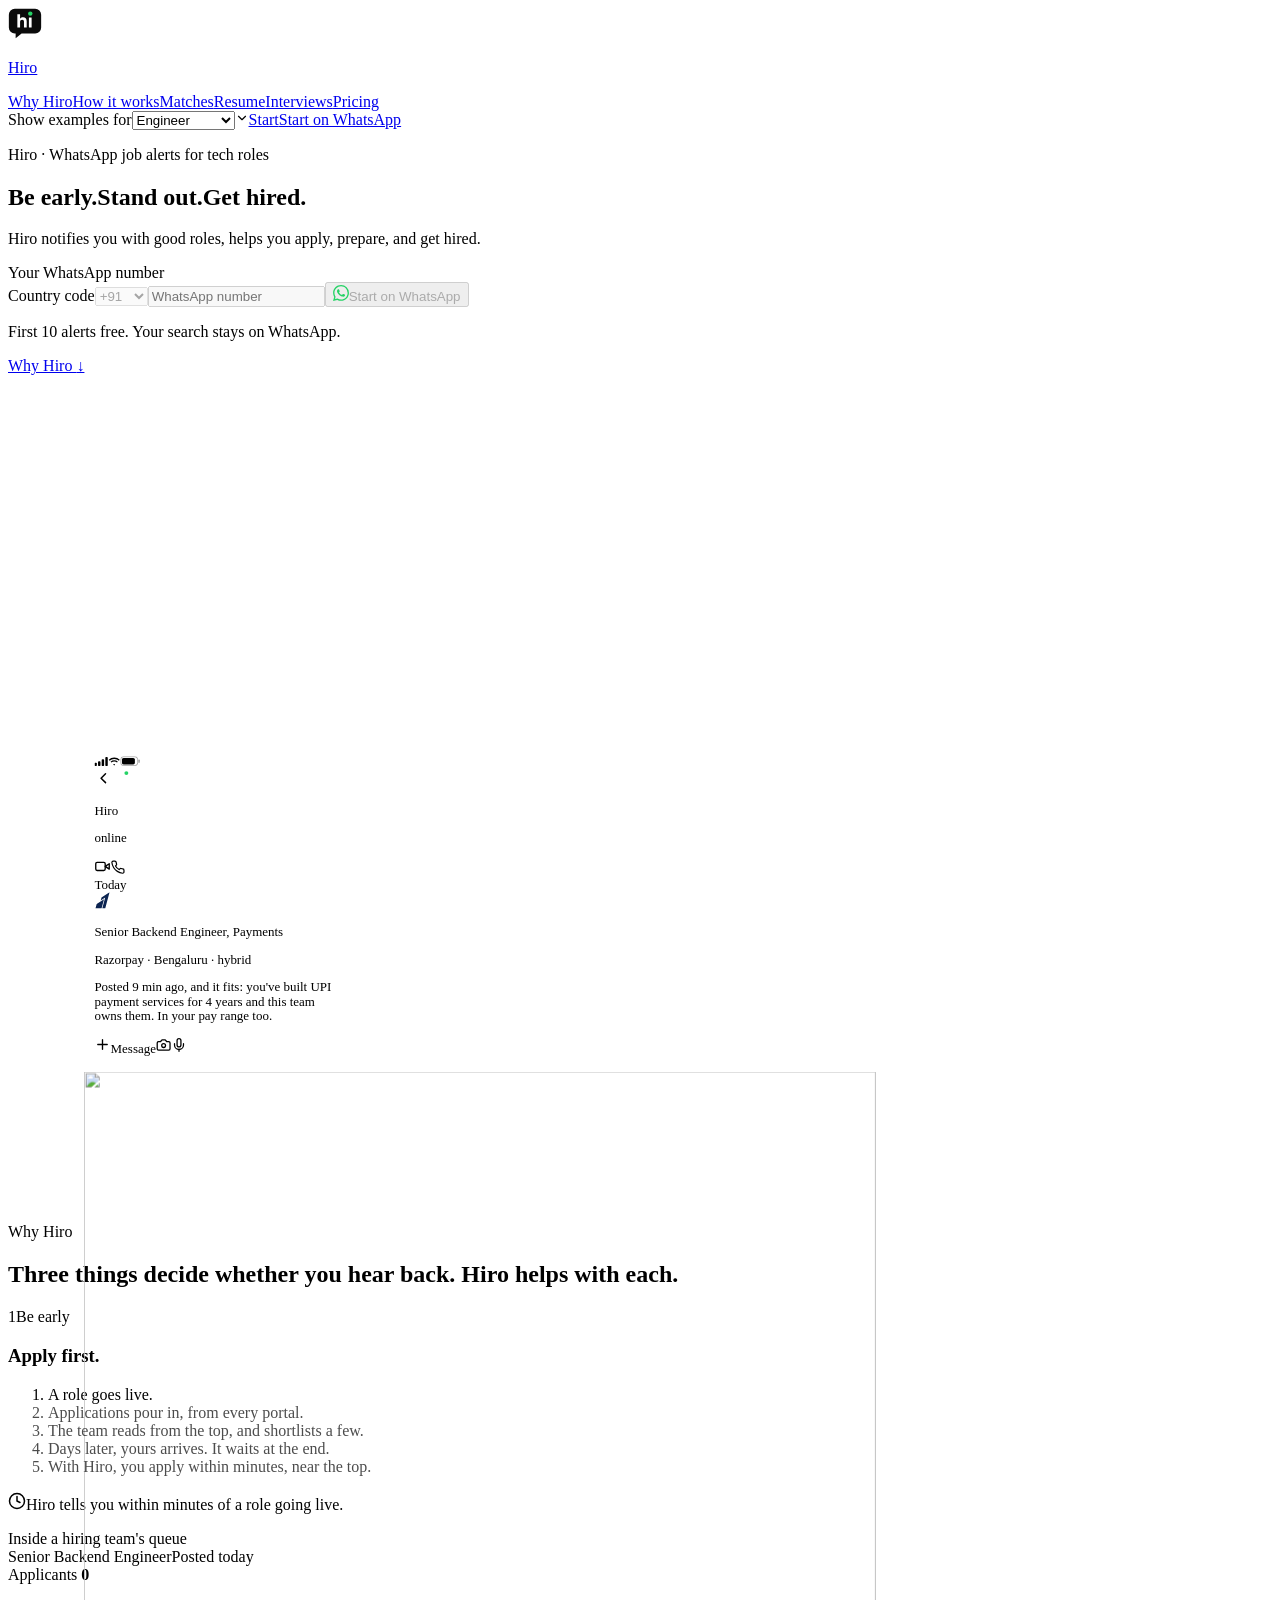
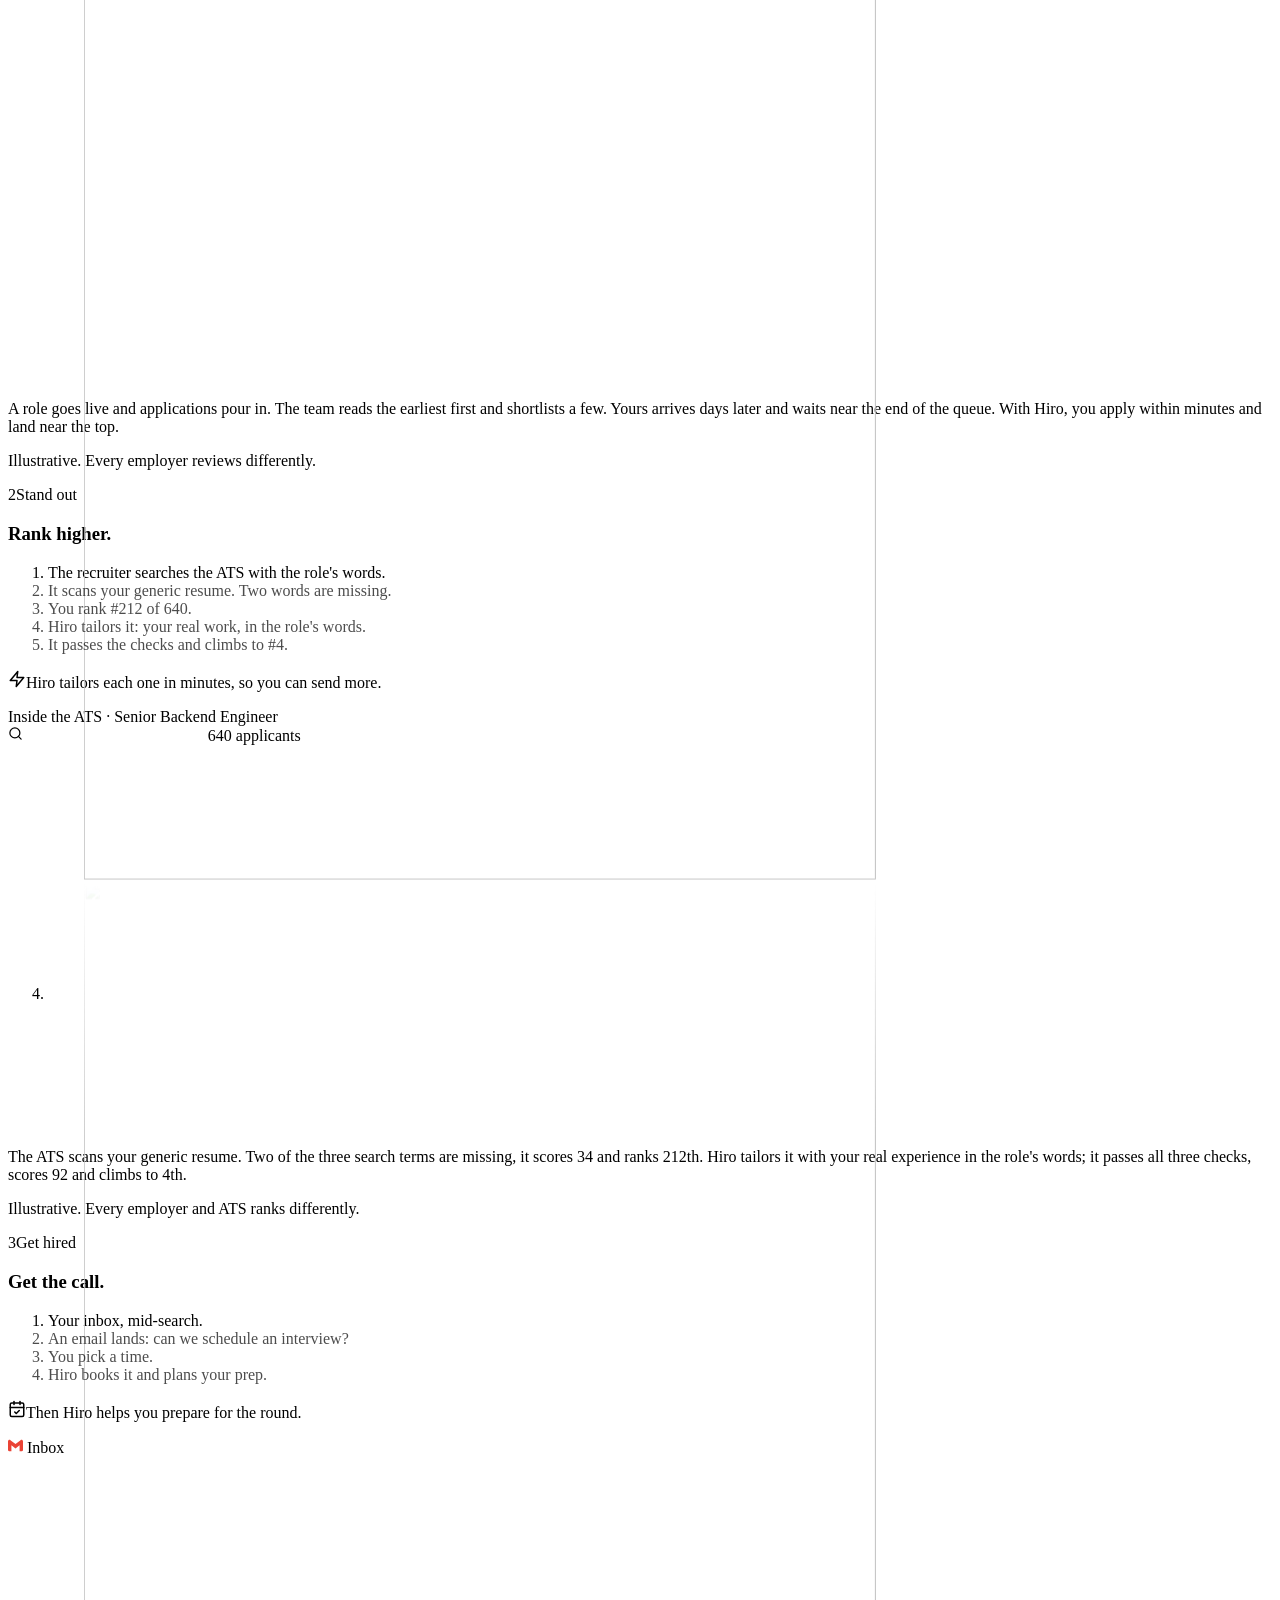
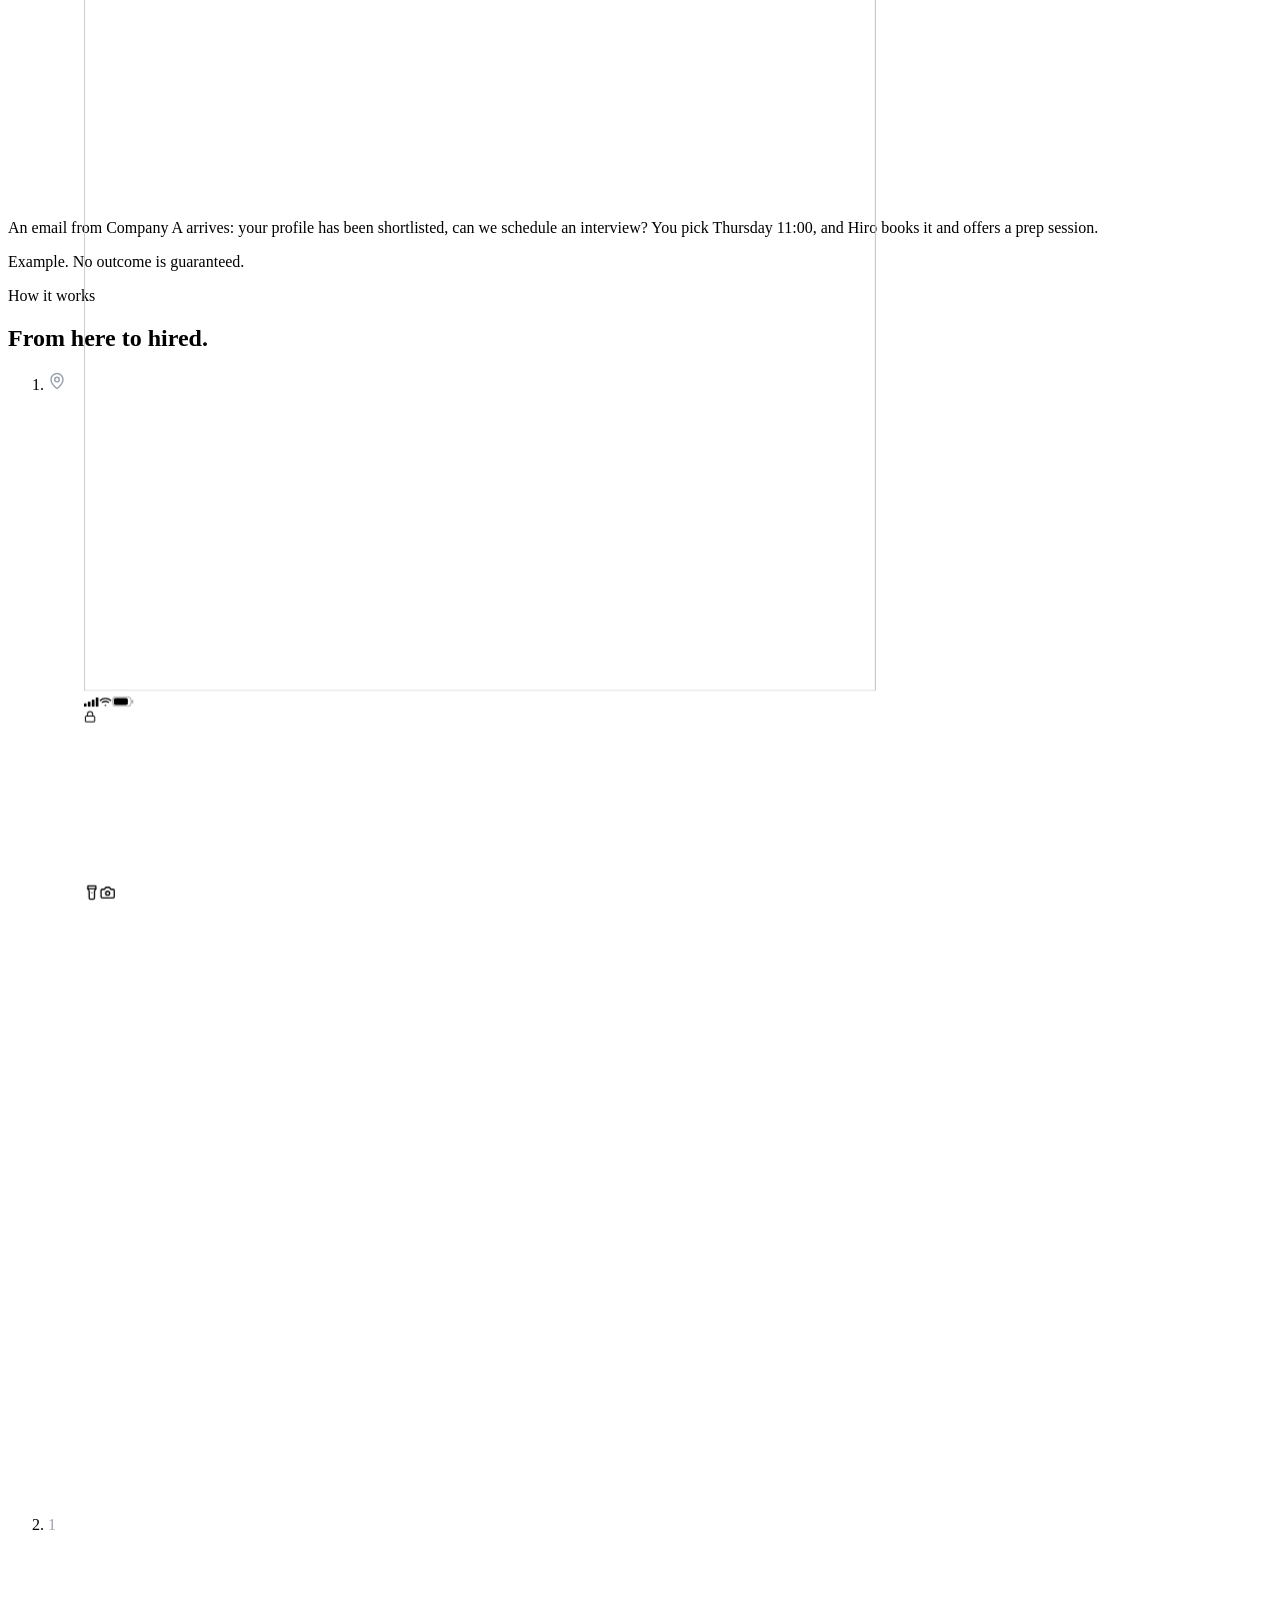
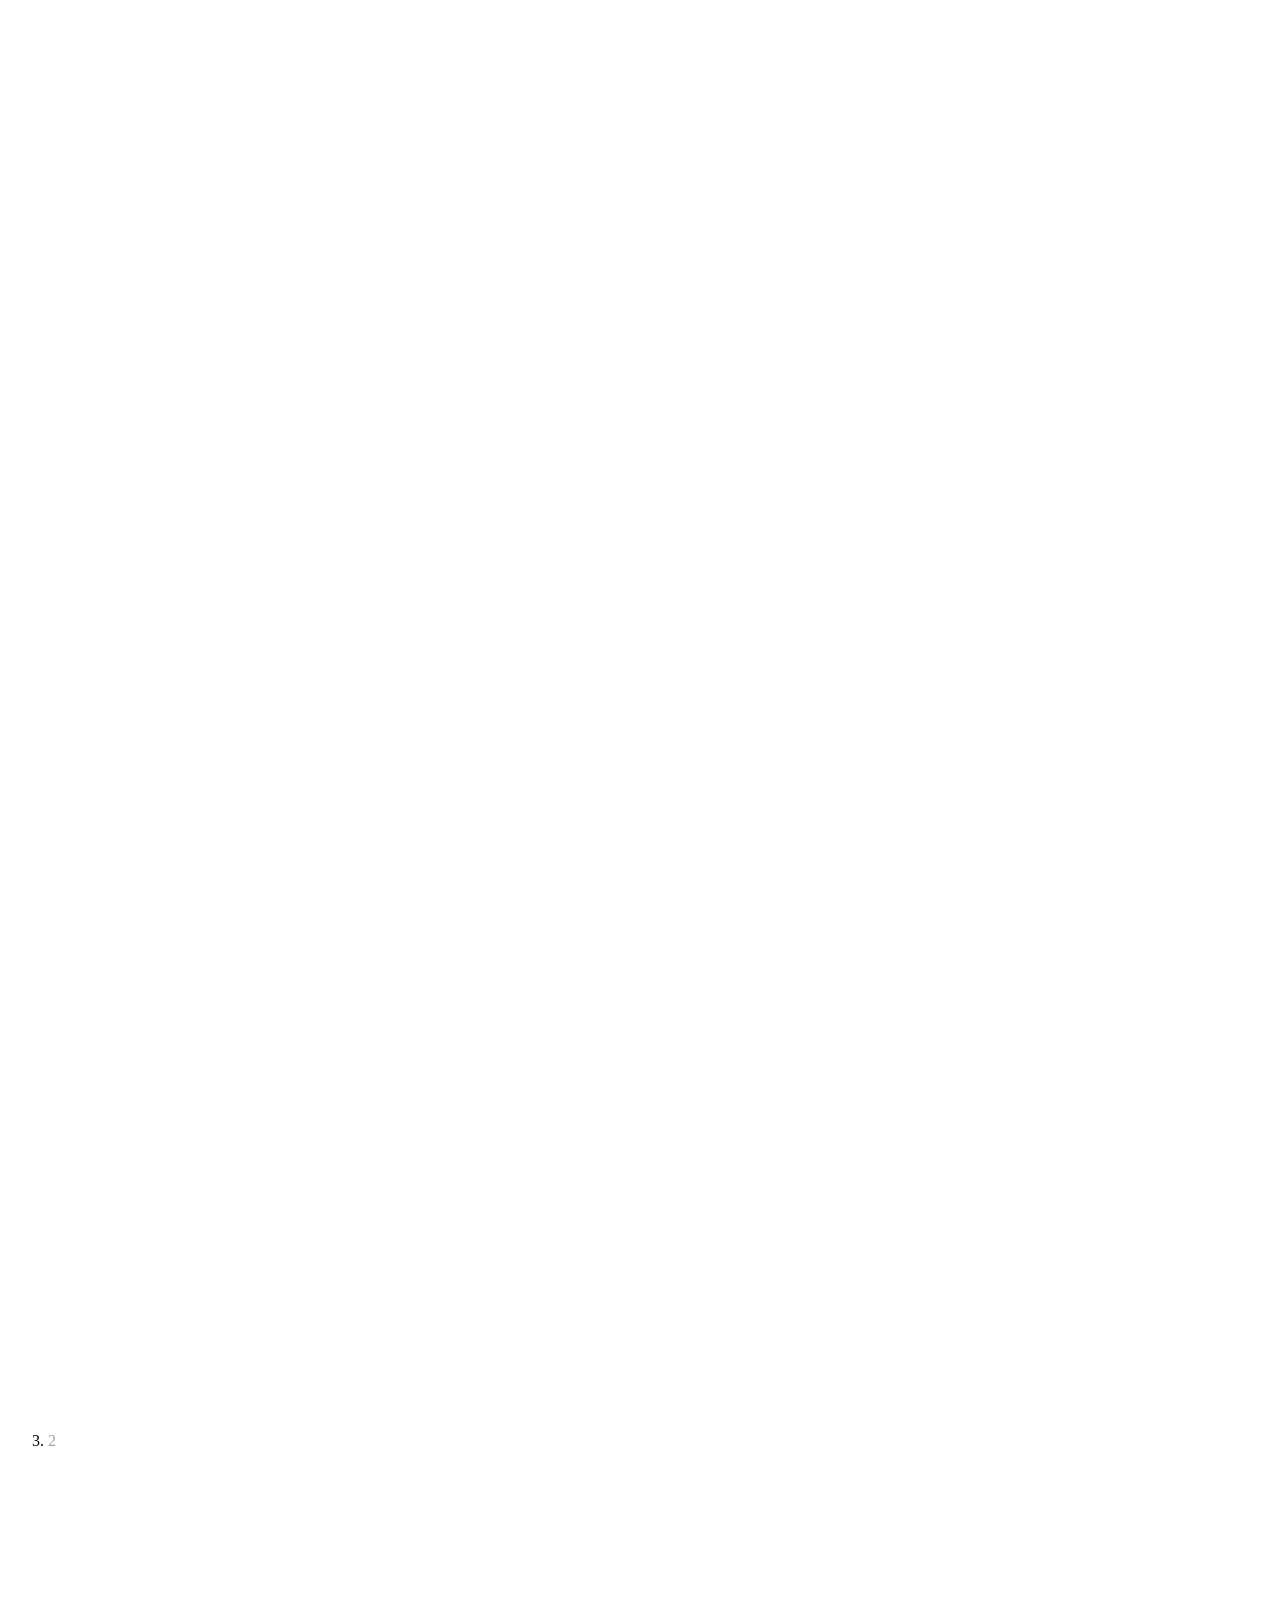
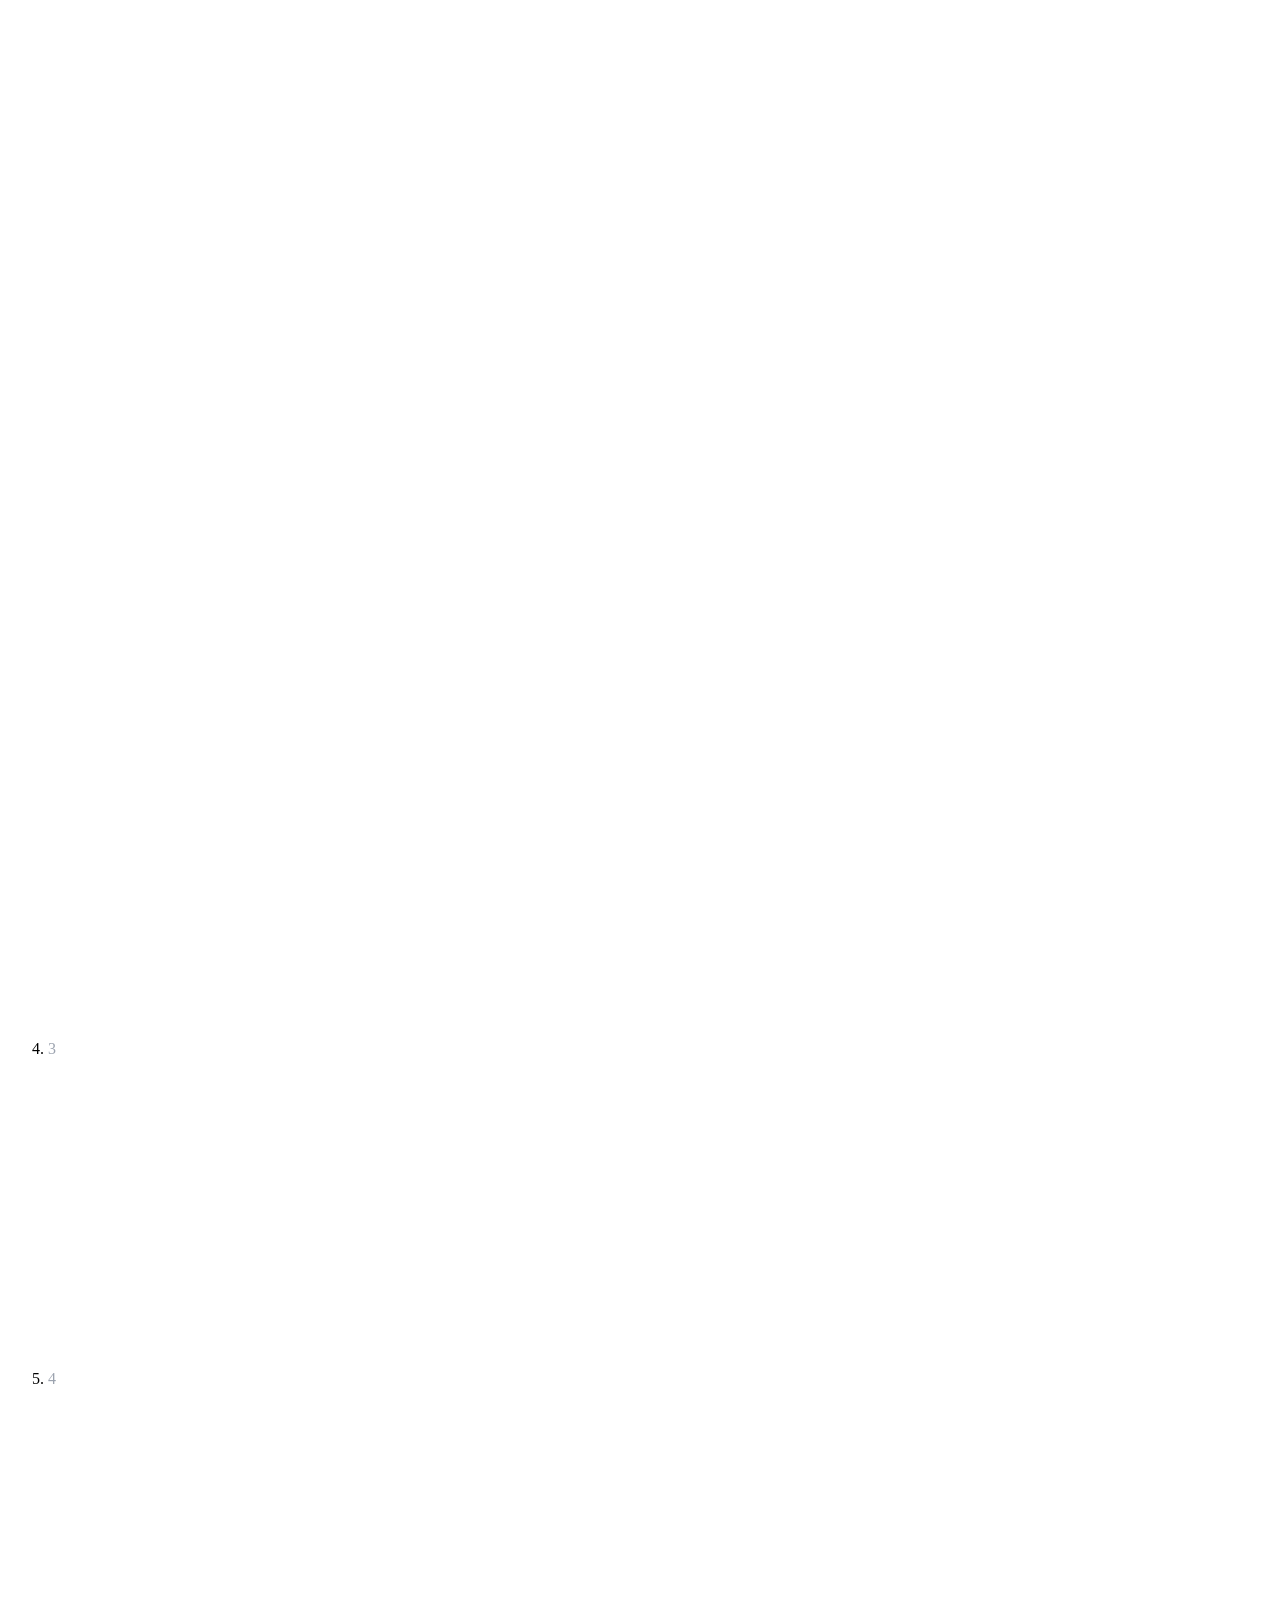
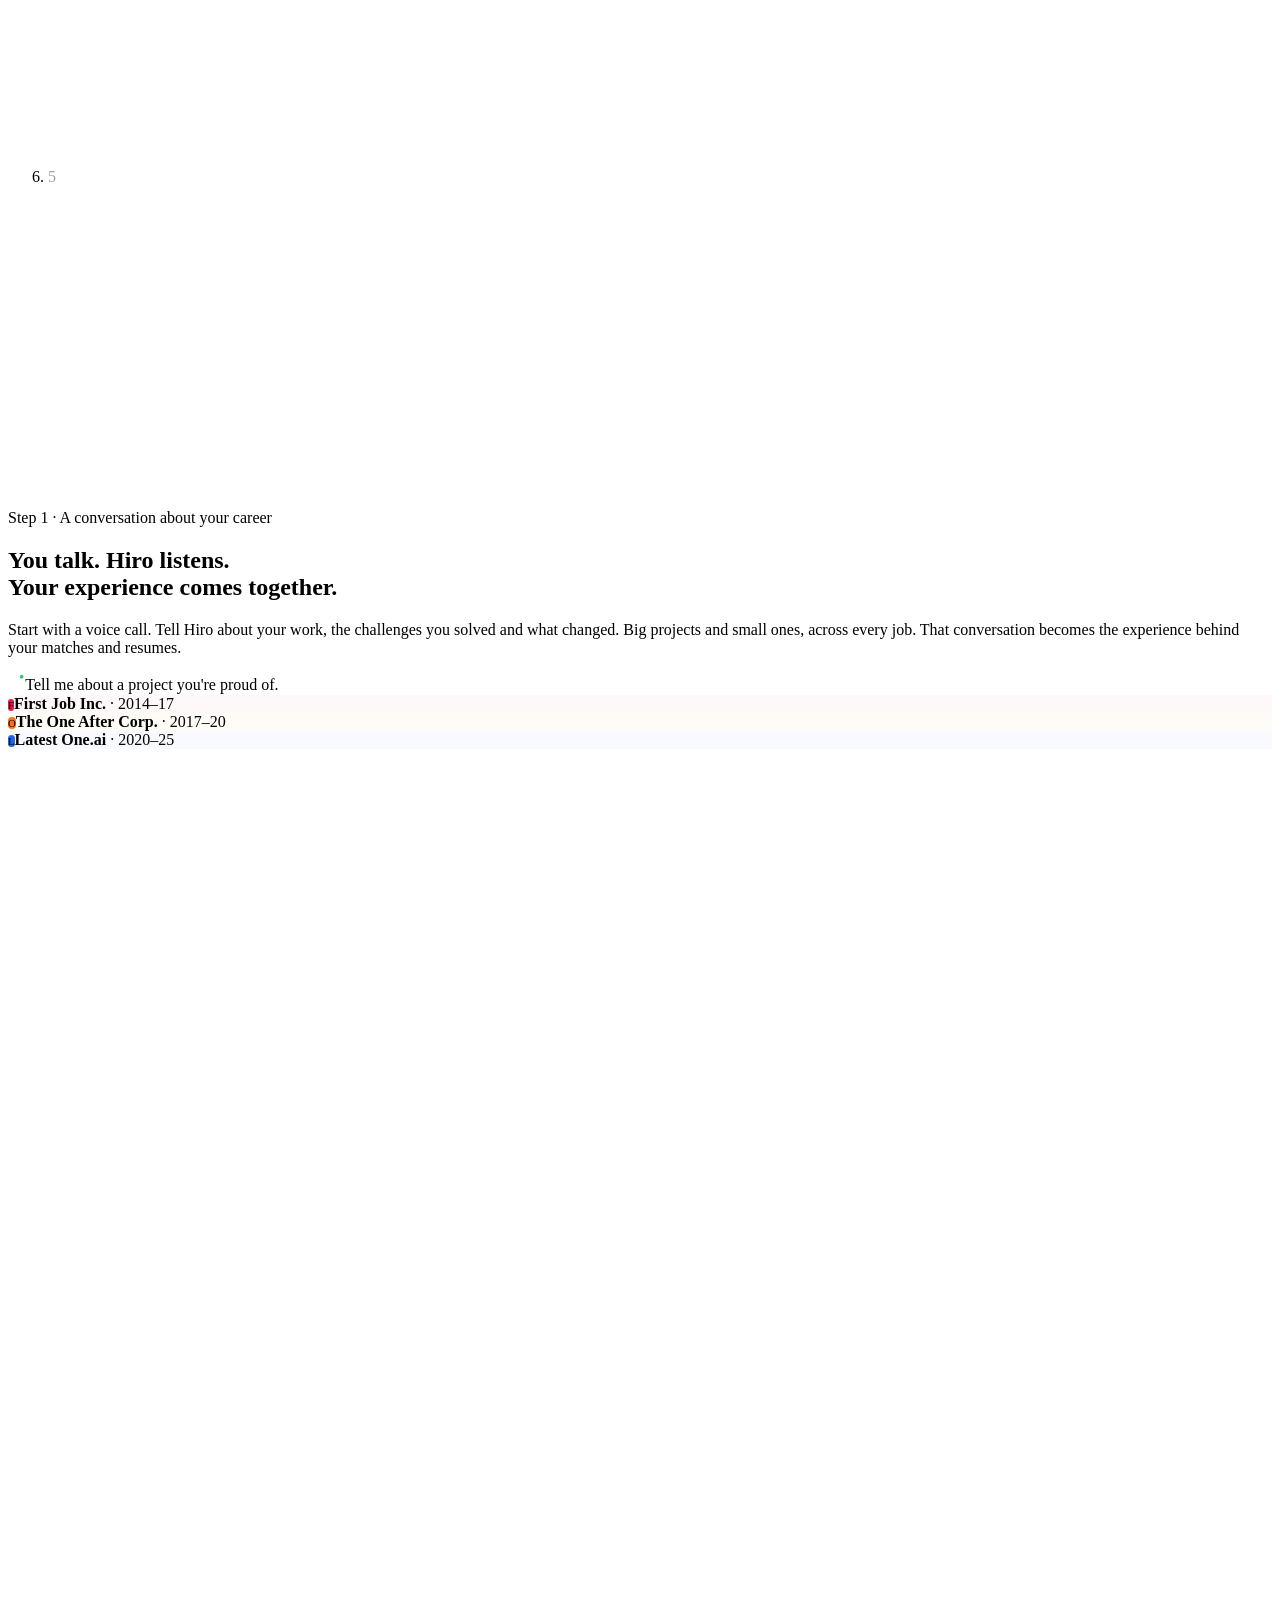
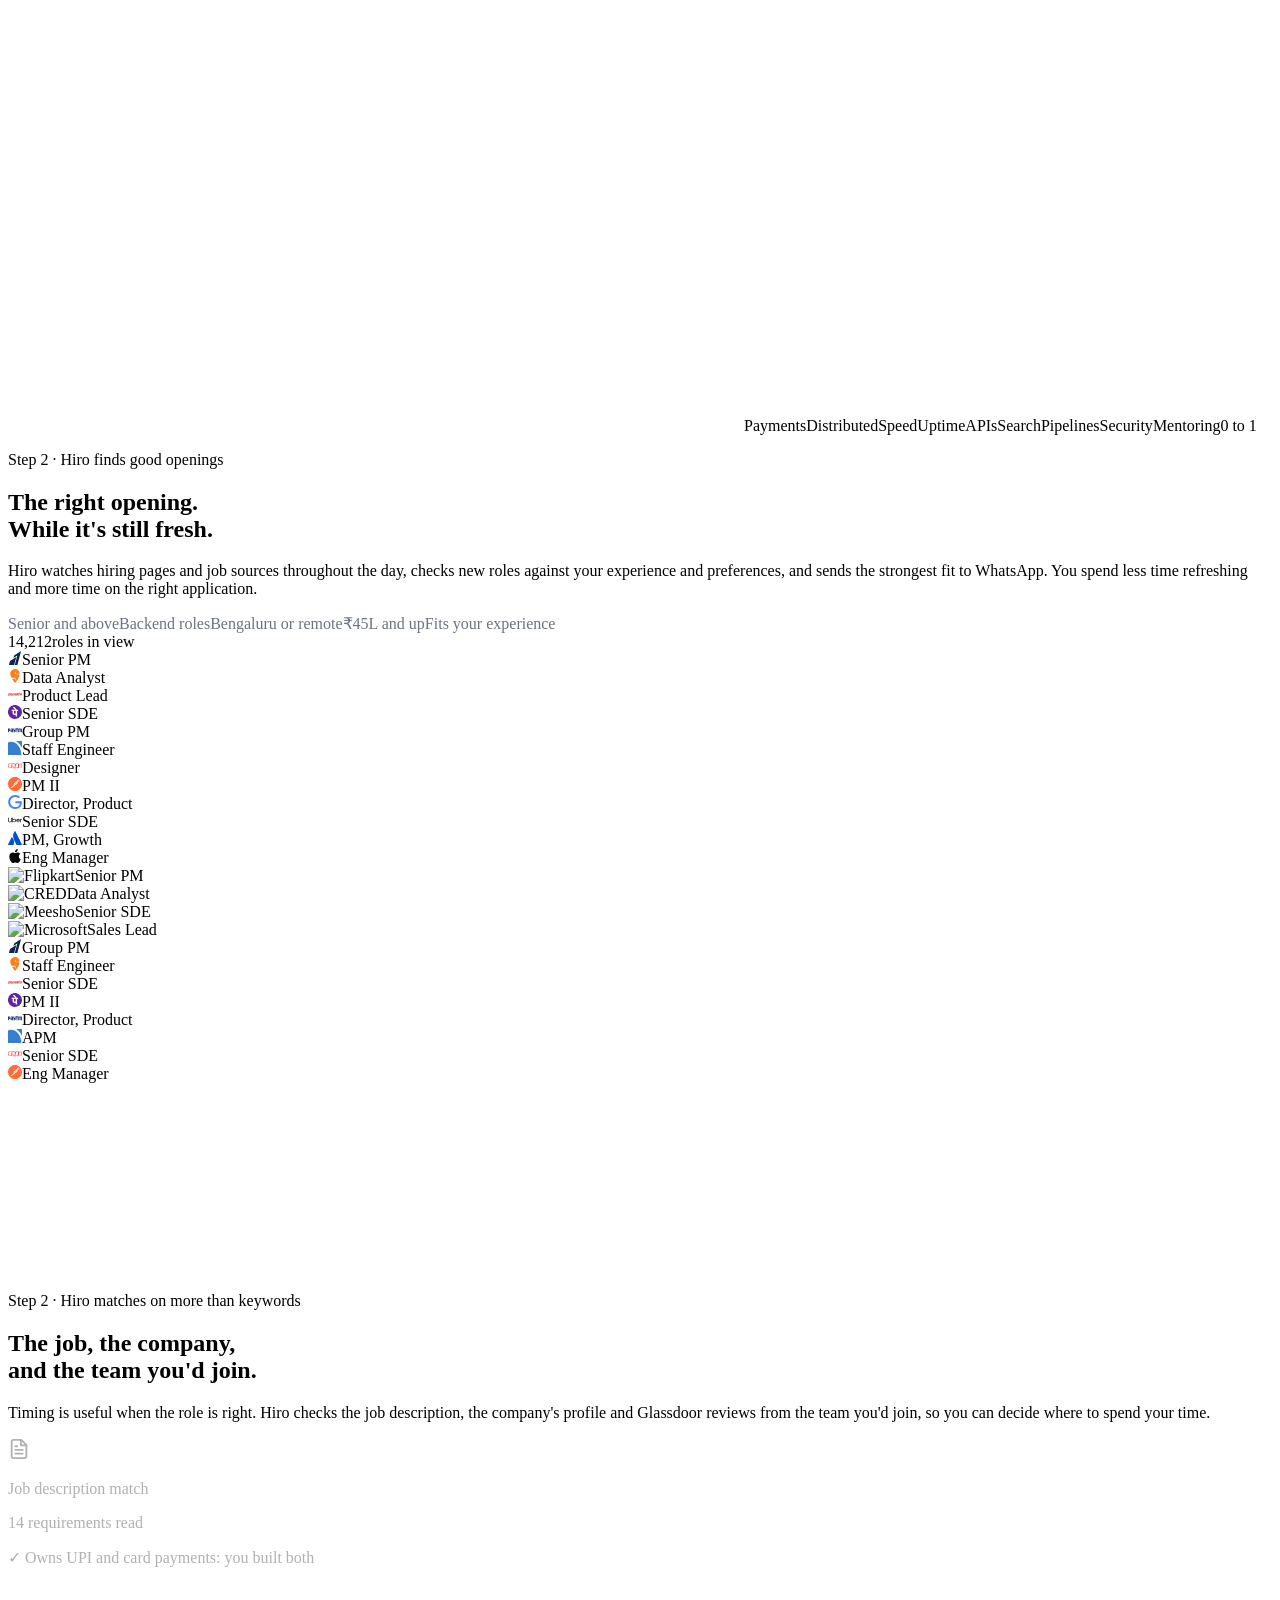
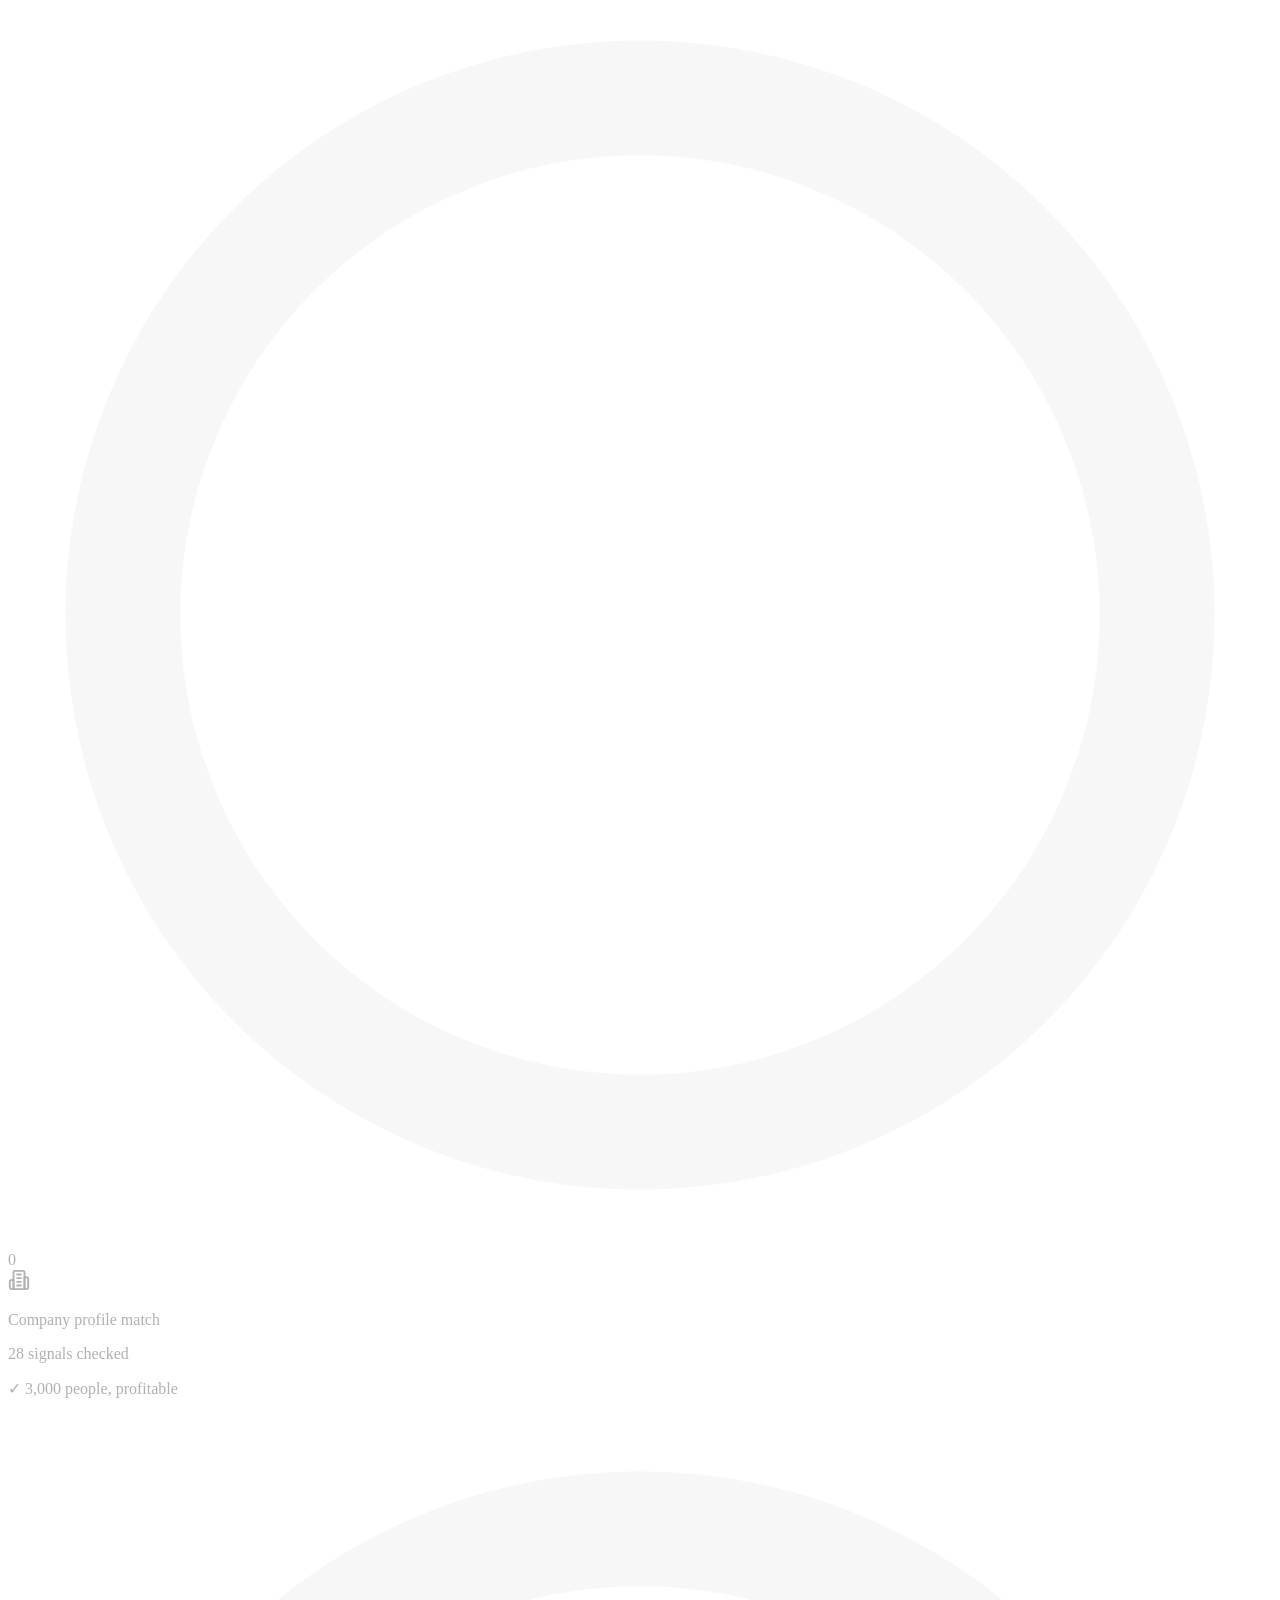
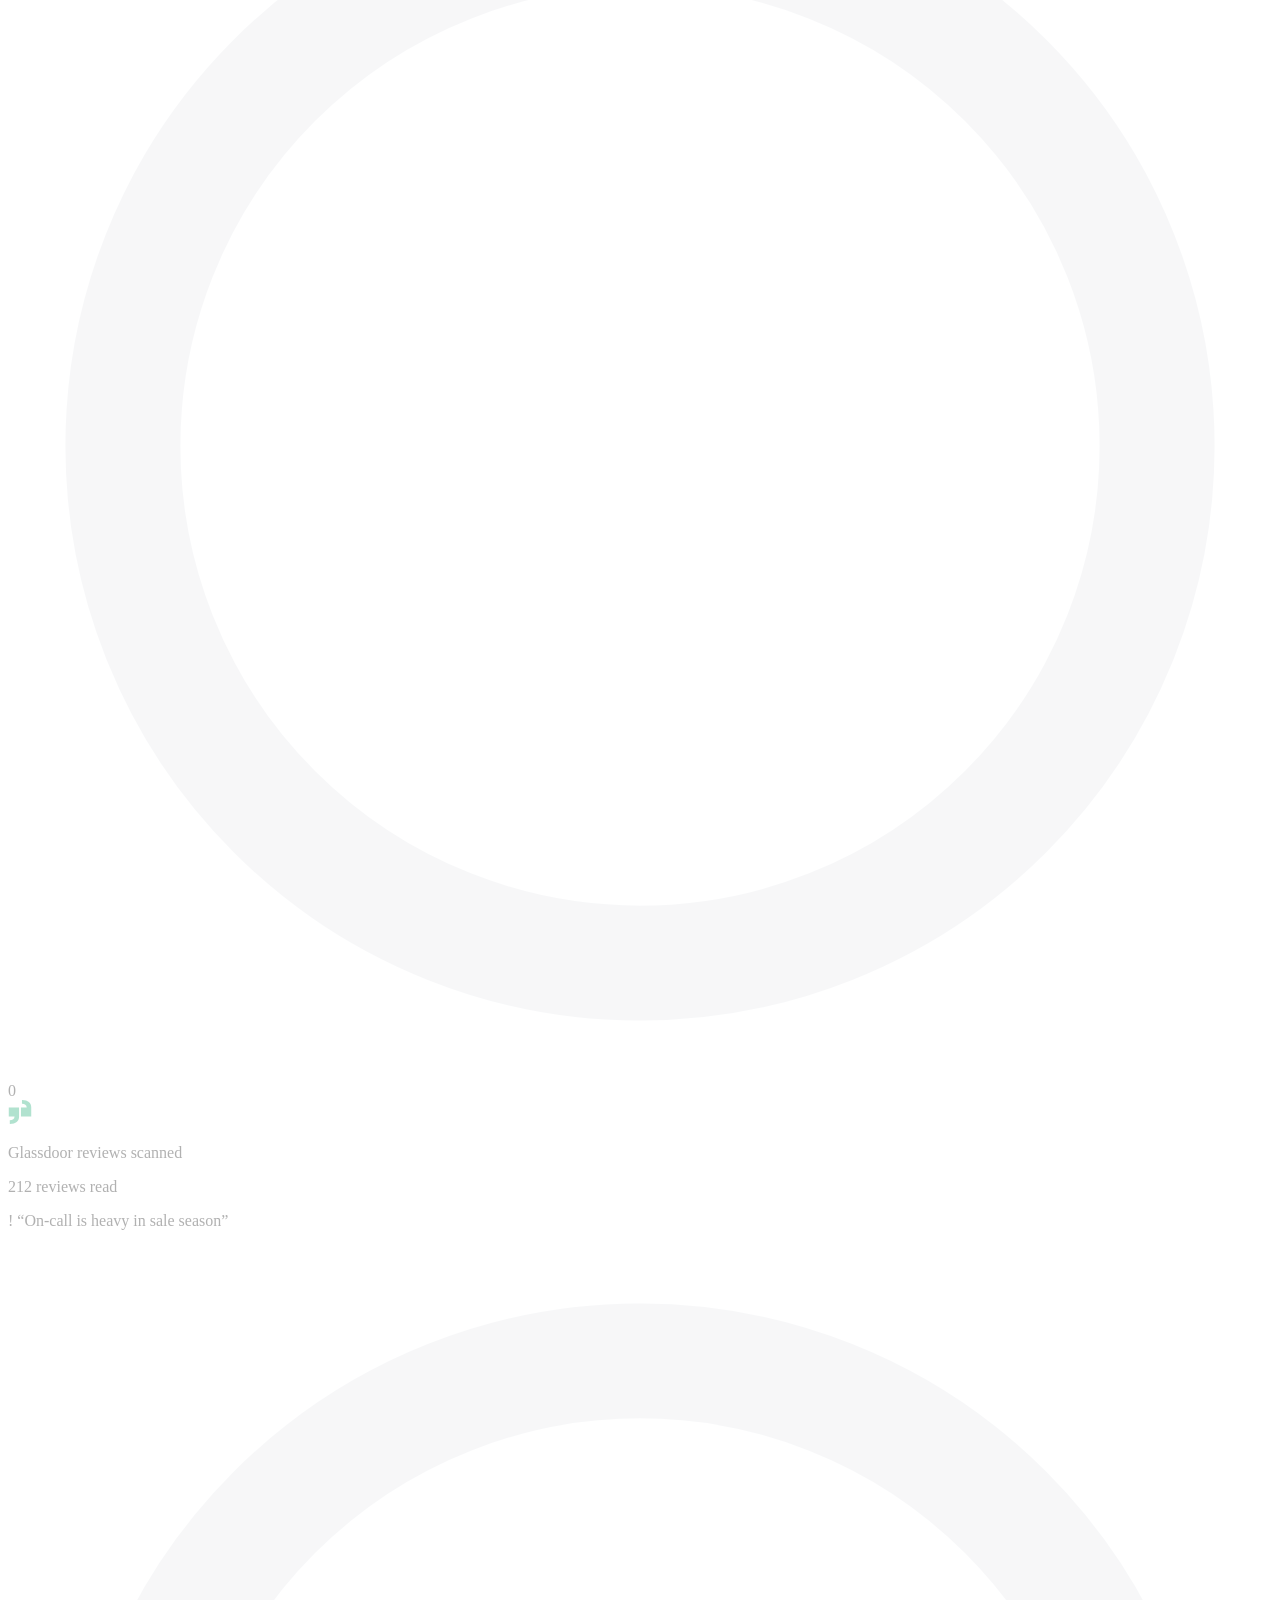
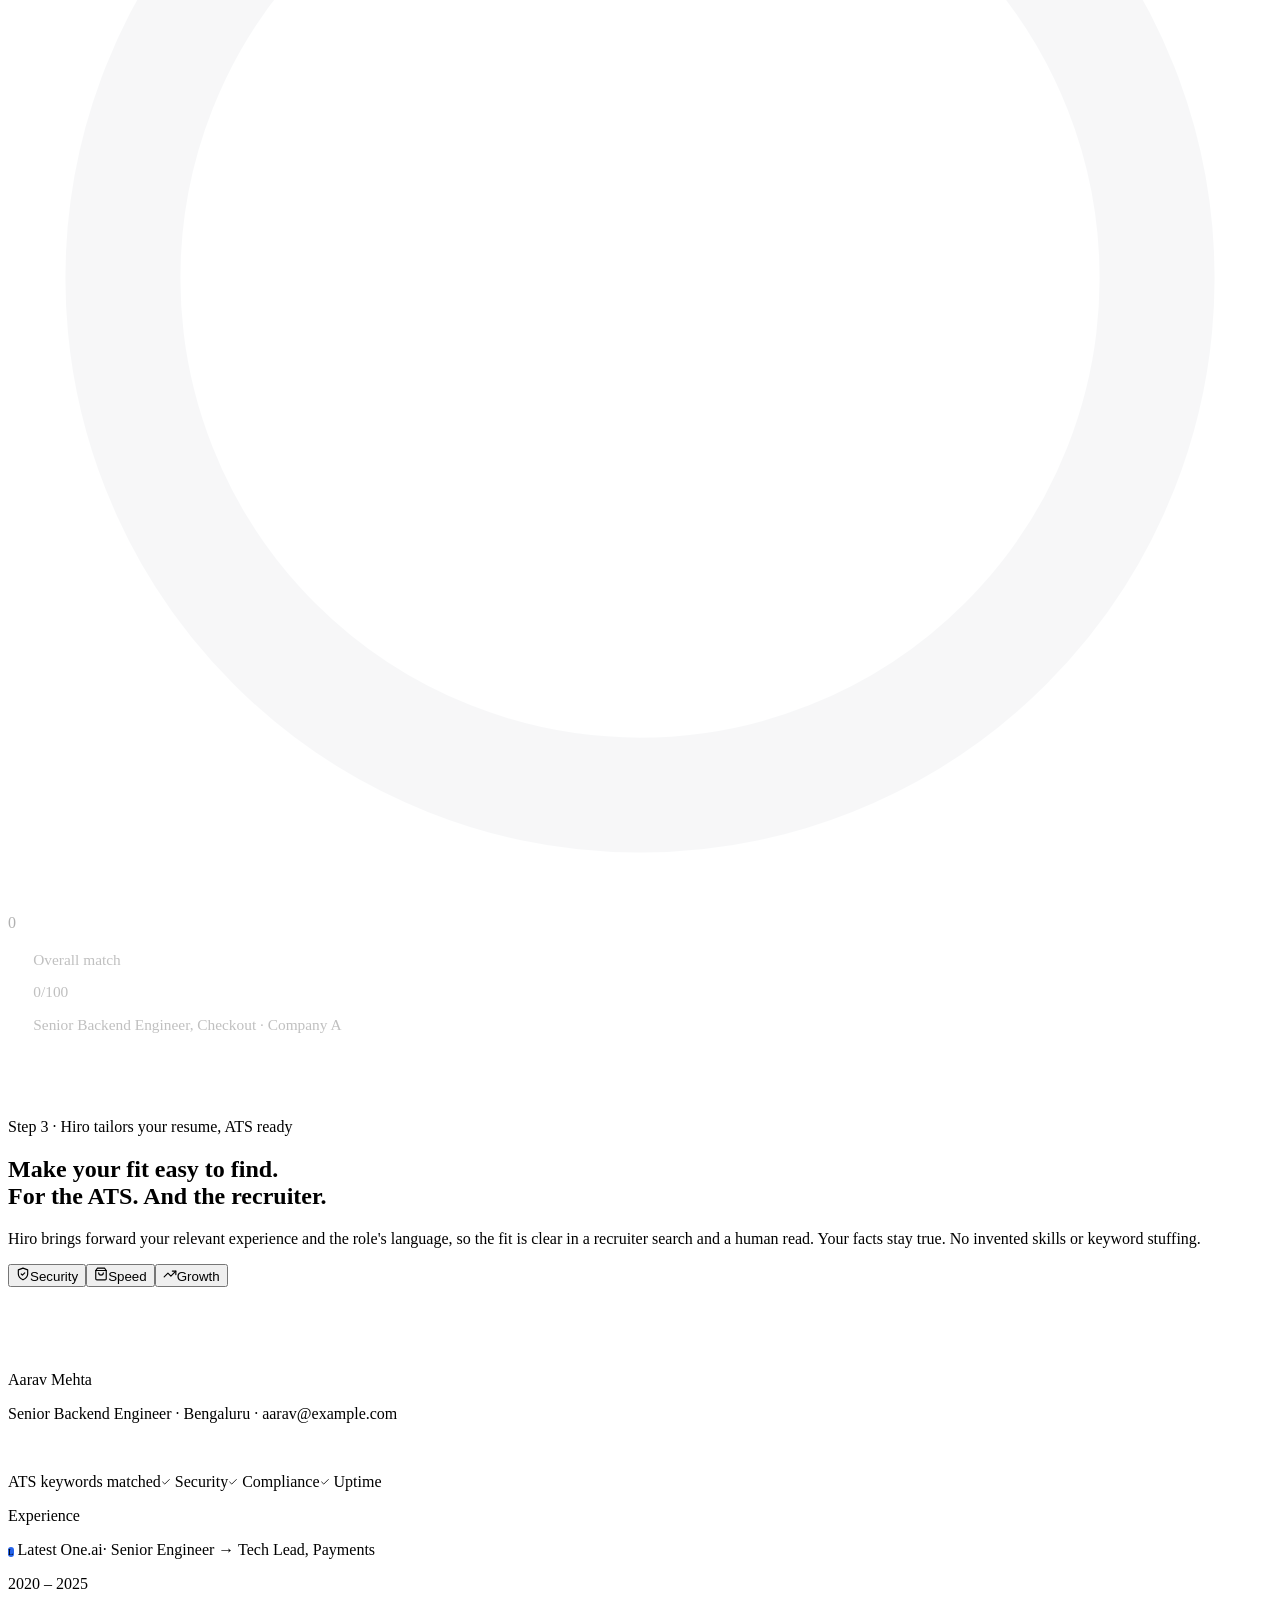
==== commit 7a6084ac: "Publish main 4502b61fe551df6e70925df6a6b783c62f567c6d" ====
--- a/index.html
+++ b/index.html
@@ -1 +1 @@
-<!DOCTYPE html><html lang="en-IN"><head><meta charSet="utf-8"/><meta name="viewport" content="width=device-width, initial-scale=1"/><link rel="preload" href="/hiro/_next/static/media/636a5ac981f94f8b-s.p.woff2" as="font" crossorigin="" type="font/woff2"/><link rel="preload" href="/hiro/_next/static/media/9d5a263311222317-s.p.woff2" as="font" crossorigin="" type="font/woff2"/><link rel="preload" as="image" href="/hiro/img/brands/flipkart.png"/><link rel="preload" as="image" href="/hiro/img/brands/microsoft.svg"/><link rel="preload" as="image" href="/hiro/img/brands/cred.svg"/><link rel="preload" as="image" href="/hiro/img/brands/meesho.png"/><link rel="preload" as="image" href="/hiro/img/brands/salesforce.svg"/><link rel="stylesheet" href="/hiro/_next/static/css/7047c0c2dd0cdd02.css" data-precedence="next"/><link rel="stylesheet" href="/hiro/_next/static/css/ea1b8a85690c3c4b.css" data-precedence="next"/><link rel="preload" as="script" fetchPriority="low" href="/hiro/_next/static/chunks/webpack-2237cf3e68838ab7.js"/><script src="/hiro/_next/static/chunks/733ed927-7a9b3e5941ec2429.js" async=""></script><script src="/hiro/_next/static/chunks/284-997a2430e8c6ac57.js" async=""></script><script src="/hiro/_next/static/chunks/main-app-c3a629329b94c22c.js" async=""></script><script src="/hiro/_next/static/chunks/8f9f6135-9ece6dad094dc165.js" async=""></script><script src="/hiro/_next/static/chunks/709-5c33b65d7a41857e.js" async=""></script><script src="/hiro/_next/static/chunks/264-ef01f84bf9db0e83.js" async=""></script><script src="/hiro/_next/static/chunks/182-b504fb67e927c4e0.js" async=""></script><script src="/hiro/_next/static/chunks/app/page-6b908cfd9c8a6b16.js" async=""></script><script src="/hiro/_next/static/chunks/53-b113758a80ac5874.js" async=""></script><script src="/hiro/_next/static/chunks/app/layout-345b4f0b53e42a3f.js" async=""></script><title>Hiro | Fresh tech job alerts on WhatsApp</title><meta name="description" content="Find tech roles that fit your experience in India. Hiro sends fresh job alerts on WhatsApp so you can apply early. Try your first 10 alerts free."/><meta name="robots" content="index, follow"/><link rel="canonical" href="https://ribhu-s-projects.github.io/hiro/"/><meta property="og:title" content="Hiro | Fresh tech job alerts on WhatsApp"/><meta property="og:description" content="Find tech roles that fit your experience in India. Hiro sends fresh job alerts on WhatsApp so you can apply early. Try your first 10 alerts free."/><meta property="og:url" content="https://ribhu-s-projects.github.io/hiro/"/><meta property="og:site_name" content="Hiro"/><meta property="og:locale" content="en_IN"/><meta property="og:image" content="https://ribhu-s-projects.github.io/hiro/img/hiro-social.png"/><meta property="og:image:width" content="1200"/><meta property="og:image:height" content="630"/><meta property="og:image:alt" content="Hiro: fresh tech job alerts on WhatsApp. Be early. Stand out. Get hired."/><meta property="og:type" content="website"/><meta name="twitter:card" content="summary_large_image"/><meta name="twitter:title" content="Hiro | Fresh tech job alerts on WhatsApp"/><meta name="twitter:description" content="Find tech roles that fit your experience in India. Hiro sends fresh job alerts on WhatsApp so you can apply early. Try your first 10 alerts free."/><meta name="twitter:image" content="https://ribhu-s-projects.github.io/hiro/img/hiro-social.png"/><meta name="twitter:image:alt" content="Hiro: fresh tech job alerts on WhatsApp"/><link rel="icon" href="/hiro/favicon.ico" type="image/x-icon" sizes="48x48"/><link rel="icon" href="/hiro/icon.png?13b1e342d39b8033" type="image/png" sizes="48x48"/><meta name="next-size-adjust"/><script src="/hiro/_next/static/chunks/polyfills-78c92fac7aa8fdd8.js" noModule=""></script></head><body class="__variable_76edfd __variable_cb3822 __variable_a5357e font-default"><script type="application/ld+json">{"@context":"https://schema.org","@graph":[{"@type":"Organization","@id":"https://ribhu-s-projects.github.io/hiro/#organization","name":"Hiro","url":"https://ribhu-s-projects.github.io/hiro/","logo":"https://ribhu-s-projects.github.io/hiro/img/hiro-mark.svg"},{"@type":"WebSite","@id":"https://ribhu-s-projects.github.io/hiro/#website","name":"Hiro","url":"https://ribhu-s-projects.github.io/hiro/","inLanguage":"en-IN","publisher":{"@id":"https://ribhu-s-projects.github.io/hiro/#organization"}},{"@type":"WebPage","@id":"https://ribhu-s-projects.github.io/hiro/#webpage","url":"https://ribhu-s-projects.github.io/hiro/","name":"Hiro | Fresh tech job alerts on WhatsApp","description":"Find tech roles that fit your experience in India. Hiro sends fresh job alerts on WhatsApp so you can apply early. Try your first 10 alerts free.","inLanguage":"en-IN","isPartOf":{"@id":"https://ribhu-s-projects.github.io/hiro/#website"},"about":{"@id":"https://ribhu-s-projects.github.io/hiro/#service"}},{"@type":"Service","@id":"https://ribhu-s-projects.github.io/hiro/#service","name":"Hiro WhatsApp job alerts","serviceType":"Personalized tech job alerts","description":"Find tech roles that fit your experience in India. Hiro sends fresh job alerts on WhatsApp so you can apply early. Try your first 10 alerts free.","url":"https://ribhu-s-projects.github.io/hiro/","areaServed":{"@type":"Country","name":"India"},"provider":{"@id":"https://ribhu-s-projects.github.io/hiro/#organization"}}]}</script><div class="fixed h-screen w-full bg-gradient-to-br from-indigo-50 via-white to-cyan-100"></div><header class="fixed top-0 flex w-full justify-center bg-white/0 z-30 transition-all"><div class="mx-4 flex h-16 w-full max-w-screen-xl items-center justify-between gap-3 sm:mx-5"><a class="flex shrink-0 items-center whitespace-nowrap font-display text-xl sm:text-2xl" href="/hiro/"><svg viewBox="0 0 40 36" width="34" height="30.6" class="mr-2" role="img" aria-label="Hiro"><path d="M8 1h24a7 7 0 0 1 7 7v15a7 7 0 0 1-7 7H16l-7 5.5V30H8a7 7 0 0 1-7-7V8a7 7 0 0 1 7-7Z" fill="#0b0b0b"></path><path d="M11 7.5h3.2v5.1c.9-1.1 2.1-1.7 3.6-1.7 2.6 0 4.2 1.7 4.2 4.6V23h-3.2v-6.8c0-1.5-.8-2.3-2.1-2.3-1.5 0-2.5 1-2.5 2.7V23H11Z" fill="#fff"></path><rect x="24.6" y="11.2" width="3.2" height="11.8" rx="0.4" fill="#fff"></rect><circle cx="26.2" cy="6.6" r="2.6" fill="#25D366"></circle></svg><p>Hiro</p></a><nav aria-label="Sections" class="hidden items-center gap-1 lg:flex"><a href="#why-hiro" data-track="nav_why-hiro" class="rounded-full px-2.5 py-1.5 text-sm text-gray-600 xl:px-3 transition-colors hover:bg-gray-900/5 hover:text-gray-900">Why Hiro</a><a href="#how" data-track="nav_how" class="rounded-full px-2.5 py-1.5 text-sm text-gray-600 xl:px-3 transition-colors hover:bg-gray-900/5 hover:text-gray-900">How it works</a><a href="#find" data-track="nav_find" class="rounded-full px-2.5 py-1.5 text-sm text-gray-600 xl:px-3 transition-colors hover:bg-gray-900/5 hover:text-gray-900">Matches</a><a href="#tailor" data-track="nav_tailor" class="rounded-full px-2.5 py-1.5 text-sm text-gray-600 xl:px-3 transition-colors hover:bg-gray-900/5 hover:text-gray-900">Resume</a><a href="#interviews" data-track="nav_interviews" class="rounded-full px-2.5 py-1.5 text-sm text-gray-600 xl:px-3 transition-colors hover:bg-gray-900/5 hover:text-gray-900">Interviews</a><a href="#pricing" data-track="nav_pricing" class="rounded-full px-2.5 py-1.5 text-sm text-gray-600 xl:px-3 transition-colors hover:bg-gray-900/5 hover:text-gray-900">Pricing</a></nav><div class="flex items-center gap-2"><label class="relative flex items-center"><span class="sr-only">Show examples for</span><select class="h-9 cursor-pointer appearance-none rounded-full border border-gray-200 bg-white/80 py-0 pl-3 pr-7 text-[13px] font-medium text-gray-800 hover:border-gray-400 focus:border-gray-900 focus:ring-0 md:text-[13px]"><option value="eng" selected="">Engineer</option><option value="em">Eng manager</option><option value="data">Data</option><option value="ai">AI / ML</option><option value="infra">Cloud &amp; SRE</option><option value="pm">Product</option><option value="gtm">Sales &amp; GTM</option></select><svg xmlns="http://www.w3.org/2000/svg" width="14" height="14" viewBox="0 0 24 24" fill="none" stroke="currentColor" stroke-width="2" stroke-linecap="round" stroke-linejoin="round" class="pointer-events-none absolute right-2.5 text-gray-500" aria-hidden="true"><polyline points="6 9 12 15 18 9"></polyline></svg></label><a href="#start" data-track="nav_cta" class="whitespace-nowrap rounded-full border border-black bg-black px-4 py-2 text-sm text-white transition-colors hover:bg-white hover:text-black md:py-1.5"><span class="sm:hidden">Start</span><span class="hidden sm:inline">Start on WhatsApp</span></a></div></div></header><main class="flex min-h-screen w-full flex-col items-center justify-center py-32"><section id="hero" class="relative z-10 -mt-16 w-full max-w-screen-xl px-5 md:mt-0 xl:px-0"><div class="max-w-2xl"><p class="text-sm font-semibold text-emerald-700">Hiro · WhatsApp job alerts for tech roles</p><h1 class="mt-4 bg-gradient-to-br from-black to-stone-600 bg-clip-text pb-2 font-display text-[clamp(40px,11vw,52px)] font-extrabold leading-[0.98] tracking-[-0.045em] text-transparent md:text-7xl lg:text-[clamp(72px,6.4vw,96px)]"><span class="block whitespace-nowrap">Be early.</span><span class="block whitespace-nowrap">Stand out.</span><span class="block whitespace-nowrap">Get hired.</span></h1><p class="mt-4 max-w-xl text-lg leading-snug text-gray-700 [text-wrap:balance] md:mt-6 md:text-2xl">Hiro notifies you with good roles, helps you apply, prepare, and get hired.</p><div class="mt-5 md:mt-7"><form noValidate="" class="text-left" data-start-form="true"><label for=":R326fira:-phone" class="sr-only">Your WhatsApp number</label><div class="flex items-stretch gap-1.5 rounded-full border bg-white p-1.5 shadow-lg border-gray-200 max-w-md"><label for=":R326fira:-cc" class="sr-only">Country code</label><select disabled="" id=":R326fira:-cc" autoComplete="tel-country-code" class="rounded-full border-0 bg-gray-50 py-0 pl-3 pr-7 text-base focus:ring-2 focus:ring-black md:text-sm"><option value="91" selected="">+91</option><option value="971">+971</option><option value="65">+65</option><option value="44">+44</option><option value="1">+1</option></select><input id=":R326fira:-phone" disabled="" type="tel" inputMode="numeric" pattern="[0-9]*" maxLength="14" data-analytics-private="true" data-clarity-mask="true" autoComplete="tel-national" placeholder="WhatsApp number" aria-describedby=":R326fira:-err" class="min-w-0 flex-1 border-0 bg-transparent px-2 text-base focus:ring-0" value=""/><button type="submit" disabled="" data-track="hero_cta" class="flex shrink-0 items-center gap-2 whitespace-nowrap rounded-full bg-black px-4 py-3 text-sm font-medium text-white transition-colors hover:bg-gray-800 sm:px-5"><svg role="img" aria-label="WhatsApp" viewBox="0 0 24 24" width="16" height="16" fill="#25D366" class="shrink-0"><path d="M17.472 14.382c-.297-.149-1.758-.867-2.03-.967-.273-.099-.471-.148-.67.15-.197.297-.767.966-.94 1.164-.173.199-.347.223-.644.075-.297-.15-1.255-.463-2.39-1.475-.883-.788-1.48-1.761-1.653-2.059-.173-.297-.018-.458.13-.606.134-.133.298-.347.446-.52.149-.174.198-.298.298-.497.099-.198.05-.371-.025-.52-.075-.149-.669-1.612-.916-2.207-.242-.579-.487-.5-.669-.51-.173-.008-.371-.01-.57-.01-.198 0-.52.074-.792.372-.272.297-1.04 1.016-1.04 2.479 0 1.462 1.065 2.875 1.213 3.074.149.198 2.096 3.2 5.077 4.487.709.306 1.262.489 1.694.625.712.227 1.36.195 1.871.118.571-.085 1.758-.719 2.006-1.413.248-.694.248-1.289.173-1.413-.074-.124-.272-.198-.57-.347m-5.421 7.403h-.004a9.87 9.87 0 01-5.031-1.378l-.361-.214-3.741.982.998-3.648-.235-.374a9.86 9.86 0 01-1.51-5.26c.001-5.45 4.436-9.884 9.888-9.884 2.64 0 5.122 1.03 6.988 2.898a9.825 9.825 0 012.893 6.994c-.003 5.45-4.437 9.884-9.885 9.884m8.413-18.297A11.815 11.815 0 0012.05 0C5.495 0 .16 5.335.157 11.892c0 2.096.547 4.142 1.588 5.945L.057 24l6.305-1.654a11.882 11.882 0 005.683 1.448h.005c6.554 0 11.89-5.335 11.893-11.893a11.821 11.821 0 00-3.48-8.413Z"></path></svg><span>Start<span class="hidden sm:inline"> on WhatsApp</span></span></button></div><p id=":R326fira:-err" role="alert" class="pl-4 text-sm text-red-600 "></p></form><p class="mt-3 text-sm text-gray-500">First 10 alerts free. Your search stays on WhatsApp.</p></div><a href="#why-hiro" data-track="hero_secondary" class="mt-6 hidden w-fit items-center gap-2 font-semibold text-gray-800 underline decoration-gray-400 underline-offset-4 transition-colors hover:decoration-black md:flex">Why Hiro <span aria-hidden="true">↓</span></a></div><div data-analytics-demo="hero" class="relative mx-auto mt-2 h-[650px] w-full max-w-[440px] overflow-hidden"><div class="relative h-full w-full"><div class="hi-spin absolute inset-0"><div style="opacity:1;transform:translateX(87.5px) translateY(0px) scale(0.85) translateZ(0)" class="absolute left-1/2 top-1/2"><div class="hi-counter-spin"><span class="inline-flex items-center gap-2 whitespace-nowrap rounded-full border border-gray-200 bg-white px-3.5 py-2 text-sm font-medium text-gray-800 shadow-sm -translate-x-1/2 -translate-y-1/2"><svg role="img" aria-label="Razorpay" viewBox="0 0 24 24" width="18" height="18" fill="#0C2451" class="shrink-0"><path d="M22.436 0l-11.91 7.773-1.174 4.276 6.625-4.297L11.65 24h4.391l6.395-24zM14.26 10.098L3.389 17.166 1.564 24h9.008l3.688-13.902Z"></path></svg>Razorpay</span></div></div><div style="opacity:1;transform:translateX(27.0389870078079px) translateY(83.21744517582593px) scale(0.85) translateZ(0)" class="absolute left-1/2 top-1/2"><div class="hi-counter-spin"><span class="inline-flex items-center gap-2 whitespace-nowrap rounded-full border border-gray-200 bg-white px-3.5 py-2 text-sm font-medium text-gray-800 shadow-sm -translate-x-1/2 -translate-y-1/2"><img src="/hiro/img/brands/flipkart.png" alt="Flipkart" width="18" height="18" class="shrink-0 object-contain" style="width:18px;height:18px"/>Flipkart</span></div></div><div style="opacity:1;transform:translateX(-70.78898700780789px) translateY(51.43120957559141px) scale(0.85) translateZ(0)" class="absolute left-1/2 top-1/2"><div class="hi-counter-spin"><span class="inline-flex items-center gap-2 whitespace-nowrap rounded-full border border-gray-200 bg-white px-3.5 py-2 text-sm font-medium text-gray-800 shadow-sm -translate-x-1/2 -translate-y-1/2"><svg role="img" aria-label="Swiggy" viewBox="0 0 24 24" width="18" height="18" fill="#FC8019" class="shrink-0"><path d="M12.034 24c-.376-.411-2.075-2.584-3.95-5.513-.547-.916-.901-1.63-.833-1.814.178-.48 3.355-.743 4.333-.308.298.132.29.307.29.409 0 .44-.022 1.619-.022 1.619a.441.441 0 1 0 .883-.002l-.005-2.939c0-.255-.278-.319-.331-.329-.511-.002-1.548-.006-2.661-.006-2.457 0-3.006.101-3.423-.172-.904-.591-2.383-4.577-2.417-6.819C3.849 4.964 5.723 2.225 8.362.868A8.13 8.13 0 0 1 12.026 0c4.177 0 7.617 3.153 8.075 7.209l.001.011c.084.981-5.321 1.189-6.39.904-.164-.044-.206-.212-.206-.284L13.5 4.996a.442.442 0 0 0-.884.002l.009 3.866a.33.33 0 0 0 .268.32l3.354-.001c1.79 0 2.542.207 3.042.588.333.254.461.739.349 1.37C18.633 16.755 12.273 23.71 12.034 24z"></path></svg>Swiggy</span></div></div><div style="opacity:1;transform:translateX(-70.7889870078079px) translateY(-51.43120957559139px) scale(0.85) translateZ(0)" class="absolute left-1/2 top-1/2"><div class="hi-counter-spin"><span class="inline-flex items-center gap-2 whitespace-nowrap rounded-full border border-gray-200 bg-white px-3.5 py-2 text-sm font-medium text-gray-800 shadow-sm -translate-x-1/2 -translate-y-1/2"><svg role="img" aria-label="Zomato" viewBox="0 0 24 24" width="18" height="18" fill="#E23744" class="shrink-0"><path d="M19.615 9.45l-1.258.473-.167.71-.446.021-.115.978h.408l-.211 1.51c-.131.939.036 1.381.865 1.381.488 0 .91-.175 1.135-.297l.145-.9c-.167.083-.436.19-.618.19-.247 0-.276-.13-.225-.488l.189-1.396h.843c.03-.206.131-.877.16-1h-.865zm-3.779 1.002c-.115.002-.236.01-.361.026a3.592 3.592 0 0 0-1.347.432l.26.789c.269-.15.615-.28.978-.326.538-.066.757.1.79.375.014.109.004.199-.005.289l-.014.056a3.46 3.46 0 0 0-1.097-.036c-.518.063-.943.273-1.204.6a1.324 1.324 0 0 0-.225 1.034c.127.583.553.84 1.199.76.45-.055.812-.27 1.076-.63a2.665 2.665 0 0 1-.03.304 1.74 1.74 0 0 1-.072.29l1.244.001a3.657 3.657 0 0 1-.001-.365c.036-.459.118-1.143.247-2.051a2.397 2.397 0 0 0-.002-.59c-.08-.644-.628-.969-1.436-.958zm6.536.063c-1.194 0-2.107 1.067-2.107 2.342 0 .959.552 1.693 1.628 1.693 1.2 0 2.107-1.067 2.107-2.35 0-.95-.538-1.685-1.628-1.685zm-11.777.041c-.538 0-1.12.465-1.52 1.236.102-.504.08-1.076.051-1.198a8.964 8.964 0 0 1-1.287.122 6.9 6.9 0 0 1-.073 1.243l-.167 1.145c-.066.45-.138.969-.211 1.297h1.353c.007-.199.058-.511.094-.786l.116-.786c.095-.511.502-1.114.815-1.114.182 0 .175.176.124.504l-.131.885c-.066.45-.138.969-.211 1.297h1.367c.008-.199.051-.512.088-.786l.116-.786c.094-.512.502-1.114.814-1.114.182 0 .175.168.146.396l-.327 2.29H13l.438-2.609c.095-.649.044-1.236-.676-1.236-.523 0-1.09.443-1.49 1.182.087-.61.036-1.182-.677-1.182zm-4.88.008c-1.177 0-2.08 1.053-2.08 2.312 0 .946.546 1.67 1.608 1.67 1.185 0 2.08-1.052 2.08-2.319 0-.938-.531-1.663-1.607-1.663zm-5.126.091c-.05.39-.102.778-.175 1.13.328-.008.619-.016 1.411-.016l-1.81 1.96-.015.703c.444-.03.997-.039 1.63-.039.566 0 1.134.008 1.497.039.065-.458.13-.763.21-1.137-.275.015-.755.023-1.512.023l1.81-1.969.023-.694c-.437.023-.83.03-1.52.03-.749 0-.975-.007-1.549-.03zm4.988.927c.255 0 .408.228.408.701 0 .687-.276 1.251-.626 1.251-.261 0-.414-.236-.414-.702 0-.694.283-1.25.632-1.25zm16.629 0c.254 0 .407.228.407.701 0 .687-.276 1.251-.625 1.251-.262 0-.415-.236-.415-.702 0-.694.284-1.25.633-1.25zM15.51 12.64c.206-.003.403.024.55.058l-.013.118c-.075.44-.39.881-.848.938-.31.037-.578-.148-.608-.39a.538.538 0 0 1 .114-.41c.117-.159.336-.268.599-.3.069-.009.138-.013.206-.014Z"></path></svg>Zomato</span></div></div><div style="opacity:1;transform:translateX(27.038987007807883px) translateY(-83.21744517582594px) scale(0.85) translateZ(0)" class="absolute left-1/2 top-1/2"><div class="hi-counter-spin"><span class="inline-flex items-center gap-2 whitespace-nowrap rounded-full border border-gray-200 bg-white px-3.5 py-2 text-sm font-medium text-gray-800 shadow-sm -translate-x-1/2 -translate-y-1/2"><svg role="img" aria-label="PhonePe" viewBox="0 0 24 24" width="18" height="18" fill="#5F259F" class="shrink-0"><path d="M10.206 9.941h2.949v4.692c-.402.201-.938.268-1.34.268-1.072 0-1.609-.536-1.609-1.743V9.941zm13.47 4.816c-1.523 6.449-7.985 10.442-14.433 8.919C2.794 22.154-1.199 15.691.324 9.243 1.847 2.794 8.309-1.199 14.757.324c6.449 1.523 10.442 7.985 8.919 14.433zm-6.231-5.888a.887.887 0 0 0-.871-.871h-1.609l-3.686-4.222c-.335-.402-.871-.536-1.407-.402l-1.274.401c-.201.067-.268.335-.134.469l4.021 3.82H6.386c-.201 0-.335.134-.335.335v.67c0 .469.402.871.871.871h.938v3.217c0 2.413 1.273 3.82 3.418 3.82.67 0 1.206-.067 1.877-.335v2.145c0 .603.469 1.072 1.072 1.072h.938a.432.432 0 0 0 .402-.402V9.874h1.542c.201 0 .335-.134.335-.335v-.67z"></path></svg>PhonePe</span></div></div><div style="opacity:1;transform:translateX(107.19475175468054px) translateY(77.88154592875269px) scale(0.85) translateZ(0)" class="absolute left-1/2 top-1/2"><div class="hi-counter-spin"><span class="inline-flex items-center gap-2 whitespace-nowrap rounded-full border border-gray-200 bg-white px-3.5 py-2 text-sm font-medium text-gray-800 shadow-sm -translate-x-1/2 -translate-y-1/2"><svg role="img" aria-label="Google" viewBox="0 0 24 24" width="18" height="18" fill="#4285F4" class="shrink-0"><path d="M12.48 10.92v3.28h7.84c-.24 1.84-.853 3.187-1.787 4.133-1.147 1.147-2.933 2.4-6.053 2.4-4.827 0-8.6-3.893-8.6-8.72s3.773-8.72 8.6-8.72c2.6 0 4.507 1.027 5.907 2.347l2.307-2.307C18.747 1.44 16.133 0 12.48 0 5.867 0 .307 5.387.307 12s5.56 12 12.173 12c3.573 0 6.267-1.173 8.373-3.36 2.16-2.16 2.84-5.213 2.84-7.667 0-.76-.053-1.467-.173-2.053H12.48z"></path></svg>Google</span></div></div><div style="opacity:1;transform:translateX(-40.944751754680524px) translateY(126.01498840910786px) scale(0.85) translateZ(0)" class="absolute left-1/2 top-1/2"><div class="hi-counter-spin"><span class="inline-flex items-center gap-2 whitespace-nowrap rounded-full border border-gray-200 bg-white px-3.5 py-2 text-sm font-medium text-gray-800 shadow-sm -translate-x-1/2 -translate-y-1/2"><svg role="img" aria-label="Uber" viewBox="0 0 24 24" width="18" height="18" fill="#000000" class="shrink-0"><path d="M0 7.97v4.958c0 1.867 1.302 3.101 3 3.101.826 0 1.562-.316 2.094-.87v.736H6.27V7.97H5.082v4.888c0 1.257-.85 2.106-1.947 2.106-1.11 0-1.946-.827-1.946-2.106V7.971H0zm7.44 0v7.925h1.13v-.725c.521.532 1.257.86 2.06.86a3.006 3.006 0 0 0 3.034-3.01 3.01 3.01 0 0 0-3.033-3.024 2.86 2.86 0 0 0-2.049.861V7.971H7.439zm9.869 2.038c-1.687 0-2.965 1.37-2.965 3 0 1.72 1.334 3.01 3.066 3.01 1.053 0 1.913-.463 2.49-1.233l-.826-.611c-.43.577-.996.847-1.664.847-.973 0-1.753-.7-1.912-1.64h4.697v-.373c0-1.72-1.222-3-2.886-3zm6.295.068c-.634 0-1.098.294-1.381.758v-.713h-1.131v5.774h1.142V12.61c0-.894.544-1.47 1.291-1.47H24v-1.065h-.396zm-6.319.928c.85 0 1.564.588 1.756 1.47H15.52c.203-.882.916-1.47 1.765-1.47zm-6.732.012c1.086 0 1.98.883 1.98 2.004a1.993 1.993 0 0 1-1.98 2.001A1.989 1.989 0 0 1 8.56 13.02a1.99 1.99 0 0 1 1.992-2.004z"></path></svg>Uber</span></div></div><div style="opacity:1;transform:translateX(-132.5px) translateY(1.622657008870243e-14px) scale(0.85) translateZ(0)" class="absolute left-1/2 top-1/2"><div class="hi-counter-spin"><span class="inline-flex items-center gap-2 whitespace-nowrap rounded-full border border-gray-200 bg-white px-3.5 py-2 text-sm font-medium text-gray-800 shadow-sm -translate-x-1/2 -translate-y-1/2"><img src="/hiro/img/brands/microsoft.svg" alt="Microsoft" width="18" height="18" class="shrink-0 object-contain" style="width:18px;height:18px"/>Microsoft</span></div></div><div style="opacity:1;transform:translateX(-40.94475175468055px) translateY(-126.01498840910784px) scale(0.85) translateZ(0)" class="absolute left-1/2 top-1/2"><div class="hi-counter-spin"><span class="inline-flex items-center gap-2 whitespace-nowrap rounded-full border border-gray-200 bg-white px-3.5 py-2 text-sm font-medium text-gray-800 shadow-sm -translate-x-1/2 -translate-y-1/2"><svg role="img" aria-label="Atlassian" viewBox="0 0 24 24" width="18" height="18" fill="#0052CC" class="shrink-0"><path d="M7.12 11.084a.683.683 0 00-1.16.126L.075 22.974a.703.703 0 00.63 1.018h8.19a.678.678 0 00.63-.39c1.767-3.65.696-9.203-2.406-12.52zM11.434.386a15.515 15.515 0 00-.906 15.317l3.95 7.9a.703.703 0 00.628.388h8.19a.703.703 0 00.63-1.017L12.63.38a.664.664 0 00-1.196.006z"></path></svg>Atlassian</span></div></div><div style="opacity:1;transform:translateX(107.19475175468052px) translateY(-77.88154592875271px) scale(0.85) translateZ(0)" class="absolute left-1/2 top-1/2"><div class="hi-counter-spin"><span class="inline-flex items-center gap-2 whitespace-nowrap rounded-full border border-gray-200 bg-white px-3.5 py-2 text-sm font-medium text-gray-800 shadow-sm -translate-x-1/2 -translate-y-1/2"><svg role="img" aria-label="Apple" viewBox="0 0 24 24" width="18" height="18" fill="#000000" class="shrink-0"><path d="M12.152 6.896c-.948 0-2.415-1.078-3.96-1.04-2.04.027-3.91 1.183-4.961 3.014-2.117 3.675-.546 9.103 1.519 12.09 1.013 1.454 2.208 3.09 3.792 3.039 1.52-.065 2.09-.987 3.935-.987 1.831 0 2.35.987 3.96.948 1.637-.026 2.676-1.48 3.676-2.948 1.156-1.688 1.636-3.325 1.662-3.415-.039-.013-3.182-1.221-3.22-4.857-.026-3.04 2.48-4.494 2.597-4.559-1.429-2.09-3.623-2.324-4.39-2.376-2-.156-3.675 1.09-4.61 1.09zM15.53 3.83c.843-1.012 1.4-2.427 1.245-3.83-1.207.052-2.662.805-3.532 1.818-.78.896-1.454 2.338-1.273 3.714 1.338.104 2.715-.688 3.559-1.701"></path></svg>Apple</span></div></div></div><div style="opacity:0;transform:translateY(140px) scale(0.86) translateZ(0)" class="absolute left-1/2 top-1/2 z-20 -ml-[150px] -mt-[310px]" role="img" aria-label="An example iPhone: a WhatsApp notification on the lock screen about a Senior Backend Engineer, Payments role at Razorpay opens into the chat, where you reply that you will apply"><div class="rounded-[52px] bg-[#1c1c1e] p-[11px] shadow-[0_40px_80px_-20px_rgba(0,0,0,0.45)] ring-1 ring-black/40" style="width:300px;height:620px"><div class="relative h-full overflow-hidden rounded-[42px] bg-black"><div style="transform-origin:50% 40%;transform:scale(0.92) translateZ(0)" class="absolute inset-0 bg-white"><div class="flex items-center justify-between px-7 pt-3.5 text-[13px] font-semibold text-black"><span></span><span class="flex items-center gap-1" aria-hidden="true"><svg width="17" height="11" viewBox="0 0 17 11" fill="currentColor"><rect x="0" y="7" width="3" height="4" rx="1"></rect><rect x="4.5" y="5" width="3" height="6" rx="1"></rect><rect x="9" y="2.5" width="3" height="8.5" rx="1"></rect><rect x="13.5" y="0" width="3" height="11" rx="1"></rect></svg><svg width="15" height="11" viewBox="0 0 15 11" fill="currentColor"><path d="M7.5 2.2c2.2 0 4.2.9 5.7 2.3l1.1-1.1A9.6 9.6 0 0 0 7.5.6 9.6 9.6 0 0 0 .7 3.4l1.1 1.1a8 8 0 0 1 5.7-2.3Zm0 3.2c1.3 0 2.5.5 3.4 1.3l1.1-1.1a6.4 6.4 0 0 0-9 0l1.1 1.1c.9-.8 2.1-1.3 3.4-1.3Zm0 3.2c-.5 0-.9.2-1.2.5L7.5 10.3 8.7 9.1a1.7 1.7 0 0 0-1.2-.5Z"></path></svg><svg width="25" height="12" viewBox="0 0 25 12" fill="currentColor"><rect x="0.5" y="0.5" width="21" height="11" rx="3.5" fill="none" stroke="currentColor" opacity=".4"></rect><rect x="2" y="2" width="16" height="8" rx="2"></rect><rect x="22.5" y="4" width="1.5" height="4" rx=".75" opacity=".4"></rect></svg></span></div><div class="absolute inset-x-0 bottom-0 top-11"><div class="flex h-full flex-col"><div class="flex items-center gap-2 border-b border-black/5 bg-[#f6f6f6] px-2 pb-2 pt-1"><svg xmlns="http://www.w3.org/2000/svg" width="22" height="22" viewBox="0 0 24 24" fill="none" stroke="currentColor" stroke-width="2" stroke-linecap="round" stroke-linejoin="round" class="text-sky-500" aria-hidden="true"><polyline points="15 18 9 12 15 6"></polyline></svg><span aria-label="Hiro" role="img" class="relative flex shrink-0 items-center justify-center rounded-full bg-[#0b0b0b]" style="width:36px;height:36px"><svg viewBox="7.4 1.5 24 24" width="22.32" height="22.32" aria-hidden="true"><path d="M11 7.5h3.2v5.1c.9-1.1 2.1-1.7 3.6-1.7 2.6 0 4.2 1.7 4.2 4.6V23h-3.2v-6.8c0-1.5-.8-2.3-2.1-2.3-1.5 0-2.5 1-2.5 2.7V23H11Z" fill="#fff"></path><rect x="24.6" y="11.2" width="3.2" height="11.8" rx="0.4" fill="#fff"></rect><circle cx="26.2" cy="6.6" r="2.6" fill="#25D366"></circle></svg></span><div class="flex-1 leading-tight"><p class="text-[14px] font-semibold text-black">Hiro</p><p class="text-[11px] text-gray-600">online</p></div><svg xmlns="http://www.w3.org/2000/svg" width="20" height="20" viewBox="0 0 24 24" fill="none" stroke="currentColor" stroke-width="2" stroke-linecap="round" stroke-linejoin="round" class="text-sky-500" aria-hidden="true"><path d="m22 8-6 4 6 4V8Z"></path><rect x="2" y="6" width="14" height="12" rx="2" ry="2"></rect></svg><svg xmlns="http://www.w3.org/2000/svg" width="18" height="18" viewBox="0 0 24 24" fill="none" stroke="currentColor" stroke-width="2" stroke-linecap="round" stroke-linejoin="round" class="mr-2 text-sky-500" aria-hidden="true"><path d="M22 16.92v3a2 2 0 0 1-2.18 2 19.79 19.79 0 0 1-8.63-3.07 19.5 19.5 0 0 1-6-6 19.79 19.79 0 0 1-3.07-8.67A2 2 0 0 1 4.11 2h3a2 2 0 0 1 2 1.72 12.84 12.84 0 0 0 .7 2.81 2 2 0 0 1-.45 2.11L8.09 9.91a16 16 0 0 0 6 6l1.27-1.27a2 2 0 0 1 2.11-.45 12.84 12.84 0 0 0 2.81.7A2 2 0 0 1 22 16.92z"></path></svg></div><div class="hi-wa-wall flex flex-1 flex-col justify-start gap-2 overflow-hidden px-2.5 pb-3 pt-2"><span class="mx-auto mb-1 rounded-md bg-white/80 px-2 py-0.5 text-[10px] font-medium text-gray-500 shadow-sm">Today</span><div class="max-w-[92%] rounded-lg rounded-tl-none bg-white p-1 shadow-sm"><div class="rounded-md bg-[#f0f2f5] p-2.5"><div class="flex items-center gap-2"><span class="flex h-9 w-9 shrink-0 items-center justify-center rounded-md bg-white"><svg role="img" aria-label="Razorpay" viewBox="0 0 24 24" width="20" height="20" fill="#0C2451" class="shrink-0"><path d="M22.436 0l-11.91 7.773-1.174 4.276 6.625-4.297L11.65 24h4.391l6.395-24zM14.26 10.098L3.389 17.166 1.564 24h9.008l3.688-13.902Z"></path></svg></span><div class="leading-tight"><p class="text-[14px] font-semibold text-gray-900">Senior Backend Engineer, Payments</p><p class="mt-0.5 text-[11.5px] text-gray-600">Razorpay<!-- --> · <!-- -->Bengaluru · hybrid</p></div></div></div><p class="px-1.5 pb-0.5 pt-2 text-[14px] leading-snug text-gray-900">Posted 9 min ago, and it fits: you&#x27;ve built UPI payment services for 4 years and this team owns them. In your pay range too.<span class="ml-2 align-bottom text-[10px] text-gray-600"></span></p></div><div style="opacity:0;display:none;transform:translateY(12px) translateZ(0)" class="ml-auto max-w-[80%]"><div class="rounded-lg rounded-tr-none bg-[#d9fdd3] px-2.5 py-1.5 text-[14px] text-gray-900 shadow-sm">I&#x27;ll apply now 🙏<span class="ml-2 inline-flex items-center align-bottom text-[10px] text-gray-600"><svg xmlns="http://www.w3.org/2000/svg" width="14" height="14" viewBox="0 0 24 24" fill="none" stroke="currentColor" stroke-width="2" stroke-linecap="round" stroke-linejoin="round" class="ml-1 text-sky-500" aria-hidden="true"><path d="M18 6 7 17l-5-5"></path><path d="m22 10-7.5 7.5L13 16"></path></svg></span></div></div></div><div class="flex items-center gap-2 bg-[#f6f6f6] px-2.5 pb-6 pt-2 text-sky-500"><svg xmlns="http://www.w3.org/2000/svg" width="20" height="20" viewBox="0 0 24 24" fill="none" stroke="currentColor" stroke-width="2" stroke-linecap="round" stroke-linejoin="round" class="lucide lucide-plus" aria-hidden="true"><line x1="12" y1="5" x2="12" y2="19"></line><line x1="5" y1="12" x2="19" y2="12"></line></svg><span class="flex-1 rounded-full border border-gray-200 bg-white px-3 py-1 text-[13px] text-gray-600">Message</span><svg xmlns="http://www.w3.org/2000/svg" width="19" height="19" viewBox="0 0 24 24" fill="none" stroke="currentColor" stroke-width="2" stroke-linecap="round" stroke-linejoin="round" class="lucide lucide-camera" aria-hidden="true"><path d="M14.5 4h-5L7 7H4a2 2 0 0 0-2 2v9a2 2 0 0 0 2 2h16a2 2 0 0 0 2-2V9a2 2 0 0 0-2-2h-3l-2.5-3z"></path><circle cx="12" cy="13" r="3"></circle></svg><svg xmlns="http://www.w3.org/2000/svg" width="19" height="19" viewBox="0 0 24 24" fill="none" stroke="currentColor" stroke-width="2" stroke-linecap="round" stroke-linejoin="round" class="lucide lucide-mic" aria-hidden="true"><path d="M12 2a3 3 0 0 0-3 3v7a3 3 0 0 0 6 0V5a3 3 0 0 0-3-3Z"></path><path d="M19 10v2a7 7 0 0 1-14 0v-2"></path><line x1="12" y1="19" x2="12" y2="22"></line></svg></div></div></div><span aria-hidden="true" class="absolute bottom-1.5 left-1/2 h-[4px] w-[110px] -translate-x-1/2 rounded-full bg-black/80"></span></div><div style="display:block;transform:translateY(0%) translateZ(0)" class="absolute inset-0 z-10 overflow-hidden bg-[#030712]"><div class="absolute inset-0" aria-hidden="true"><picture><source type="image/webp" srcSet="/hiro/img/lockscreen-labrador.webp"/><img src="/hiro/img/lockscreen-labrador.jpg" alt="" width="900" height="1600" fetchPriority="high" decoding="async" class="absolute inset-0 h-full w-full scale-110 object-cover blur-xl"/></picture><picture><source type="image/webp" srcSet="/hiro/img/lockscreen-labrador.webp"/><img src="/hiro/img/lockscreen-labrador.jpg" alt="" width="900" height="1600" decoding="async" class="absolute inset-x-0 bottom-0 h-[72%] w-full object-cover object-top" style="-webkit-mask-image:linear-gradient(to bottom, transparent, #000 18%);mask-image:linear-gradient(to bottom, transparent, #000 18%)"/></picture><div class="absolute inset-0 bg-gradient-to-b from-black/45 via-black/5 to-black/20"></div></div><div class="relative"><div class="flex items-center justify-between px-7 pt-3.5 text-[13px] font-semibold text-white"><span></span><span class="flex items-center gap-1" aria-hidden="true"><svg width="17" height="11" viewBox="0 0 17 11" fill="currentColor"><rect x="0" y="7" width="3" height="4" rx="1"></rect><rect x="4.5" y="5" width="3" height="6" rx="1"></rect><rect x="9" y="2.5" width="3" height="8.5" rx="1"></rect><rect x="13.5" y="0" width="3" height="11" rx="1"></rect></svg><svg width="15" height="11" viewBox="0 0 15 11" fill="currentColor"><path d="M7.5 2.2c2.2 0 4.2.9 5.7 2.3l1.1-1.1A9.6 9.6 0 0 0 7.5.6 9.6 9.6 0 0 0 .7 3.4l1.1 1.1a8 8 0 0 1 5.7-2.3Zm0 3.2c1.3 0 2.5.5 3.4 1.3l1.1-1.1a6.4 6.4 0 0 0-9 0l1.1 1.1c.9-.8 2.1-1.3 3.4-1.3Zm0 3.2c-.5 0-.9.2-1.2.5L7.5 10.3 8.7 9.1a1.7 1.7 0 0 0-1.2-.5Z"></path></svg><svg width="25" height="12" viewBox="0 0 25 12" fill="currentColor"><rect x="0.5" y="0.5" width="21" height="11" rx="3.5" fill="none" stroke="currentColor" opacity=".4"></rect><rect x="2" y="2" width="16" height="8" rx="2"></rect><rect x="22.5" y="4" width="1.5" height="4" rx=".75" opacity=".4"></rect></svg></span></div><div class="mt-3 text-center text-white"><svg xmlns="http://www.w3.org/2000/svg" width="14" height="14" viewBox="0 0 24 24" fill="none" stroke="currentColor" stroke-width="2" stroke-linecap="round" stroke-linejoin="round" class="mx-auto opacity-90" aria-hidden="true"><rect x="3" y="11" width="18" height="11" rx="2" ry="2"></rect><path d="M7 11V7a5 5 0 0 1 10 0v4"></path></svg><p class="mt-1.5 h-[22px] text-[15px] font-medium opacity-90"></p><p class="h-[74px] font-display text-[78px] font-semibold leading-[0.95] tracking-tight"></p></div></div><div aria-hidden="true" style="opacity:0.62" class="pointer-events-none absolute inset-0 z-10 bg-black"></div><div style="opacity:0;transform:translateY(22px) translateZ(0)" class="absolute inset-x-3 top-[196px] z-20"><div style="transform:none" class="relative flex gap-2.5 rounded-[20px] bg-white/75 p-2.5 shadow-lg backdrop-blur-xl"><span class="relative h-[38px] w-[38px] shrink-0"><span aria-label="Hiro" role="img" class="relative flex shrink-0 items-center justify-center rounded-full bg-[#0b0b0b]" style="width:38px;height:38px"><svg viewBox="7.4 1.5 24 24" width="23.56" height="23.56" aria-hidden="true"><path d="M11 7.5h3.2v5.1c.9-1.1 2.1-1.7 3.6-1.7 2.6 0 4.2 1.7 4.2 4.6V23h-3.2v-6.8c0-1.5-.8-2.3-2.1-2.3-1.5 0-2.5 1-2.5 2.7V23H11Z" fill="#fff"></path><rect x="24.6" y="11.2" width="3.2" height="11.8" rx="0.4" fill="#fff"></rect><circle cx="26.2" cy="6.6" r="2.6" fill="#25D366"></circle></svg></span><span class="absolute -bottom-1 -right-1 rounded-[5px] ring-[1.5px] ring-white/90"><span class="flex shrink-0 items-center justify-center bg-gradient-to-b from-[#5ffc7b] to-[#28d146] shadow-sm" style="width:17px;height:17px;border-radius:4.42px"><svg viewBox="0 0 24 24" width="10.2" height="10.2" fill="white" aria-hidden="true"><path d="M17.472 14.382c-.297-.149-1.758-.867-2.03-.967-.273-.099-.471-.148-.67.15-.197.297-.767.966-.94 1.164-.173.199-.347.223-.644.075-.297-.15-1.255-.463-2.39-1.475-.883-.788-1.48-1.761-1.653-2.059-.173-.297-.018-.458.13-.606.134-.133.298-.347.446-.52.149-.174.198-.298.298-.497.099-.198.05-.371-.025-.52-.075-.149-.669-1.612-.916-2.207-.242-.579-.487-.5-.669-.51-.173-.008-.371-.01-.57-.01-.198 0-.52.074-.792.372-.272.297-1.04 1.016-1.04 2.479 0 1.462 1.065 2.875 1.213 3.074.149.198 2.096 3.2 5.077 4.487.709.306 1.262.489 1.694.625.712.227 1.36.195 1.871.118.571-.085 1.758-.719 2.006-1.413.248-.694.248-1.289.173-1.413-.074-.124-.272-.198-.57-.347m-5.421 7.403h-.004a9.87 9.87 0 01-5.031-1.378l-.361-.214-3.741.982.998-3.648-.235-.374a9.86 9.86 0 01-1.51-5.26c.001-5.45 4.436-9.884 9.888-9.884 2.64 0 5.122 1.03 6.988 2.898a9.825 9.825 0 012.893 6.994c-.003 5.45-4.437 9.884-9.885 9.884m8.413-18.297A11.815 11.815 0 0012.05 0C5.495 0 .16 5.335.157 11.892c0 2.096.547 4.142 1.588 5.945L.057 24l6.305-1.654a11.882 11.882 0 005.683 1.448h.005c6.554 0 11.89-5.335 11.893-11.893a11.821 11.821 0 00-3.48-8.413Z"></path></svg></span></span></span><div class="min-w-0 flex-1 leading-tight"><div class="flex items-baseline justify-between"><p class="text-[13.5px] font-semibold text-black">Hiro</p><span class="text-[11px] text-gray-500">now</span></div><p class="mt-0.5 text-[13.5px] text-gray-800">New role at <!-- -->Razorpay<!-- -->: <!-- -->Senior SDE, Payments<!-- -->. It fits you.</p></div><span style="opacity:0" class="pointer-events-none absolute left-[60%] top-1/2 -ml-6 -mt-6 h-12 w-12 rounded-full bg-black"></span></div></div><div class="absolute inset-x-0 bottom-9 flex justify-between px-8 text-white" aria-hidden="true"><span class="flex h-11 w-11 items-center justify-center rounded-full bg-black/25 backdrop-blur"><svg xmlns="http://www.w3.org/2000/svg" width="18" height="18" viewBox="0 0 24 24" fill="none" stroke="currentColor" stroke-width="2" stroke-linecap="round" stroke-linejoin="round" class="lucide lucide-flashlight"><path d="M18 6c0 2-2 2-2 4v10a2 2 0 0 1-2 2h-4a2 2 0 0 1-2-2V10c0-2-2-2-2-4V2h12z"></path><line x1="6" y1="6" x2="18" y2="6"></line><line x1="12" y1="12" x2="12" y2="12"></line></svg></span><span class="flex h-11 w-11 items-center justify-center rounded-full bg-black/25 backdrop-blur"><svg xmlns="http://www.w3.org/2000/svg" width="18" height="18" viewBox="0 0 24 24" fill="none" stroke="currentColor" stroke-width="2" stroke-linecap="round" stroke-linejoin="round" class="lucide lucide-camera"><path d="M14.5 4h-5L7 7H4a2 2 0 0 0-2 2v9a2 2 0 0 0 2 2h16a2 2 0 0 0 2-2V9a2 2 0 0 0-2-2h-3l-2.5-3z"></path><circle cx="12" cy="13" r="3"></circle></svg></span></div><span aria-hidden="true" class="absolute bottom-1.5 left-1/2 h-[4px] w-[110px] -translate-x-1/2 rounded-full bg-white"></span></div><span aria-hidden="true" class="absolute left-1/2 top-2.5 z-30 h-[26px] w-[92px] -translate-x-1/2 rounded-full bg-black"></span></div></div></div></div></div></section><section id="why-hiro" aria-labelledby="why-hiro-heading" class="relative z-10 w-full max-w-screen-xl scroll-mt-24 px-5 pt-16 md:pt-24 xl:px-0"><p class="text-sm font-semibold text-emerald-700">Why Hiro</p><h2 id="why-hiro-heading" class="mt-3 max-w-3xl font-display text-[34px] font-bold leading-[1.06] tracking-[-0.03em] text-gray-900 md:text-5xl">Three things decide whether you hear back. Hiro helps with each.</h2></section><section id="why" aria-labelledby="why-heading" class="relative z-10 w-full max-w-screen-xl scroll-mt-24 px-5 py-12 md:py-20 xl:px-0"><div class="grid grid-cols-[minmax(0,1fr)] items-center gap-8 md:gap-14 md:grid-cols-[0.85fr_1.15fr]"><div class=""><p class="flex items-center gap-2 text-sm font-semibold text-emerald-700"><span class="flex h-6 w-6 items-center justify-center rounded-full bg-emerald-700 font-mono text-[12px] text-white">1</span>Be early</p><h3 id="why-heading" class="mt-3 font-display text-[40px] font-bold leading-[1.02] tracking-[-0.035em] text-gray-900 md:text-6xl">Apply first.</h3><ol class="mt-6 space-y-2.5"><li style="opacity:1" class="flex items-start gap-3 text-[15px] leading-snug text-gray-800"><span style="background-color:rgb(4,120,87)" class="mt-[7px] h-2 w-2 shrink-0 rounded-full"></span>A role goes live.</li><li style="opacity:0.35" class="flex items-start gap-3 text-[15px] leading-snug text-gray-800"><span style="background-color:rgb(209,213,219)" class="mt-[7px] h-2 w-2 shrink-0 rounded-full"></span>Applications pour in, from every portal.</li><li style="opacity:0.35" class="flex items-start gap-3 text-[15px] leading-snug text-gray-800"><span style="background-color:rgb(209,213,219)" class="mt-[7px] h-2 w-2 shrink-0 rounded-full"></span>The team reads from the top, and shortlists a few.</li><li style="opacity:0.35" class="flex items-start gap-3 text-[15px] leading-snug text-gray-800"><span style="background-color:rgb(209,213,219)" class="mt-[7px] h-2 w-2 shrink-0 rounded-full"></span>Days later, yours arrives. It waits at the end.</li><li style="opacity:0.35" class="flex items-start gap-3 text-[15px] leading-snug text-gray-800"><span style="background-color:rgb(209,213,219)" class="mt-[7px] h-2 w-2 shrink-0 rounded-full"></span>With Hiro, you apply within minutes, near the top.</li></ol><p class="mt-6 flex items-center gap-2 font-medium text-gray-900"><svg xmlns="http://www.w3.org/2000/svg" width="18" height="18" viewBox="0 0 24 24" fill="none" stroke="currentColor" stroke-width="2" stroke-linecap="round" stroke-linejoin="round" class="shrink-0 text-emerald-700" aria-hidden="true"><circle cx="12" cy="12" r="10"></circle><polyline points="12 6 12 12 16 14"></polyline></svg>Hiro tells you within minutes of a role going live.</p></div><div data-analytics-demo="why" class=""><div class="overflow-hidden rounded-[24px] border border-gray-200 bg-white shadow-sm"><div class="flex items-center gap-2 border-b border-gray-100 bg-gray-50 px-5 py-3.5"><span class="mr-1 flex gap-1.5" aria-hidden="true"><span class="h-2 w-2 rounded-full bg-rose-200"></span><span class="h-2 w-2 rounded-full bg-amber-200"></span><span class="h-2 w-2 rounded-full bg-emerald-200"></span></span><div class="min-w-0 flex-1 text-sm text-gray-500">Inside a hiring team&#x27;s queue</div></div><div class="p-4 sm:p-6"><div class="flex flex-wrap items-center justify-between gap-2 border-b border-gray-100 pb-4"><span class="font-display text-lg font-semibold text-gray-900">Senior Backend Engineer</span><span class="rounded-full bg-emerald-50 px-3 py-1 text-[13px] text-emerald-700">Posted today</span></div><div class="mt-4 flex flex-wrap items-center justify-between gap-2 text-[13px]"><span class="text-gray-500">Applicants<!-- --> <b class="font-mono text-[15px] font-semibold text-gray-900"><span>0</span></b></span><span style="opacity:0;transform:translateX(8px) translateY(0px) scale(1) translateZ(0)" class="inline-flex items-center gap-1 rounded-full bg-indigo-50 px-2 py-0.5 text-[12px] text-indigo-700"><svg xmlns="http://www.w3.org/2000/svg" width="11" height="11" viewBox="0 0 24 24" fill="none" stroke="currentColor" stroke-width="2" stroke-linecap="round" stroke-linejoin="round" class="lucide lucide-users" aria-hidden="true"><path d="M16 21v-2a4 4 0 0 0-4-4H6a4 4 0 0 0-4 4v2"></path><circle cx="9" cy="7" r="4"></circle><path d="M22 21v-2a4 4 0 0 0-3-3.87"></path><path d="M16 3.13a4 4 0 0 1 0 7.75"></path></svg> 3 already talking to the team</span></div><div class="mt-5 flex gap-3 sm:gap-4" aria-hidden="true"><div class="flex w-10 shrink-0 flex-col items-center sm:w-12"><span style="opacity:0;transform:none" class="flex flex-col items-center"><span class="text-[10px] font-semibold uppercase tracking-[0.08em] text-indigo-600">Now</span><span class="mt-1 h-2.5 w-2.5 rounded-full bg-indigo-500 ring-4 ring-indigo-100"></span></span><span style="transform:scaleY(0) translateZ(0)" class="w-px flex-1 origin-top border-l-2 border-dashed border-gray-300"></span><span style="opacity:0;transform:translateX(0px) translateY(-4px) scale(1) translateZ(0)" class="flex flex-col items-center"><span class="h-2.5 w-2.5 rounded-full bg-orange-600 ring-4 ring-orange-100"></span><span class="mt-1 text-[10px] font-semibold uppercase tracking-[0.08em] text-orange-700">You</span></span></div><div class="min-w-0 flex-1"><div class="relative"><svg style="clip-path:inset(0% 100% 0% 0%)" viewBox="0 0 200 40" preserveAspectRatio="none" class="pointer-events-none absolute -left-2 -top-2 z-10 h-[calc(100%+16px)] w-[calc(100%+16px)] overflow-visible"><path d="M6 9 C 40 2, 120 3, 192 6 C 198 8, 199 30, 194 34 C 150 39, 60 38, 8 35 C 2 33, 1 12, 7 7 C 20 4, 30 5, 44 4" fill="none" stroke="#6366f1" stroke-width="2.2" stroke-linecap="round" vector-effect="non-scaling-stroke" opacity="0.85"></path></svg><div class="grid grid-cols-8 gap-2 sm:gap-3"><span class="relative block" data-cell="0"><span style="opacity:0;transform:translateX(0px) translateY(-10px) scale(0.6) translateZ(0)" class="relative block aspect-square"><span style="opacity:1" class="absolute inset-0 flex items-center justify-center rounded-lg border bg-gray-50 text-gray-300 border-indigo-200"><svg xmlns="http://www.w3.org/2000/svg" width="17" height="17" viewBox="0 0 24 24" fill="none" stroke="currentColor" stroke-width="2" stroke-linecap="round" stroke-linejoin="round" class="h-3 w-3 sm:h-[17px] sm:w-[17px]"><path d="M14.5 2H6a2 2 0 0 0-2 2v16a2 2 0 0 0 2 2h12a2 2 0 0 0 2-2V7.5L14.5 2z"></path><polyline points="14 2 14 8 20 8"></polyline><line x1="16" y1="13" x2="8" y2="13"></line><line x1="16" y1="17" x2="8" y2="17"></line><line x1="10" y1="9" x2="8" y2="9"></line></svg></span><span style="opacity:0" class="absolute inset-0 flex items-center justify-center rounded-lg bg-indigo-600 text-white"><svg xmlns="http://www.w3.org/2000/svg" width="15" height="15" viewBox="0 0 24 24" fill="none" stroke="currentColor" stroke-width="2" stroke-linecap="round" stroke-linejoin="round" class="h-3 w-3 sm:h-4 sm:w-4"><polyline points="20 6 9 17 4 12"></polyline></svg></span></span></span><span class="relative block" data-cell="1"><span style="opacity:0;transform:translateX(0px) translateY(-10px) scale(0.6) translateZ(0)" class="relative block aspect-square"><span style="opacity:1" class="absolute inset-0 flex items-center justify-center rounded-lg border bg-gray-50 text-gray-300 border-indigo-200"><svg xmlns="http://www.w3.org/2000/svg" width="17" height="17" viewBox="0 0 24 24" fill="none" stroke="currentColor" stroke-width="2" stroke-linecap="round" stroke-linejoin="round" class="h-3 w-3 sm:h-[17px] sm:w-[17px]"><path d="M14.5 2H6a2 2 0 0 0-2 2v16a2 2 0 0 0 2 2h12a2 2 0 0 0 2-2V7.5L14.5 2z"></path><polyline points="14 2 14 8 20 8"></polyline><line x1="16" y1="13" x2="8" y2="13"></line><line x1="16" y1="17" x2="8" y2="17"></line><line x1="10" y1="9" x2="8" y2="9"></line></svg></span></span></span><span class="relative block" data-cell="2"><span style="opacity:0;transform:translateX(0px) translateY(-10px) scale(0.6) translateZ(0)" class="relative block aspect-square"><span style="opacity:1" class="absolute inset-0 flex items-center justify-center rounded-lg border bg-gray-50 text-gray-300 border-indigo-200"><svg xmlns="http://www.w3.org/2000/svg" width="17" height="17" viewBox="0 0 24 24" fill="none" stroke="currentColor" stroke-width="2" stroke-linecap="round" stroke-linejoin="round" class="h-3 w-3 sm:h-[17px] sm:w-[17px]"><path d="M14.5 2H6a2 2 0 0 0-2 2v16a2 2 0 0 0 2 2h12a2 2 0 0 0 2-2V7.5L14.5 2z"></path><polyline points="14 2 14 8 20 8"></polyline><line x1="16" y1="13" x2="8" y2="13"></line><line x1="16" y1="17" x2="8" y2="17"></line><line x1="10" y1="9" x2="8" y2="9"></line></svg></span><span style="opacity:0" class="absolute inset-0 flex items-center justify-center rounded-lg bg-indigo-600 text-white"><svg xmlns="http://www.w3.org/2000/svg" width="15" height="15" viewBox="0 0 24 24" fill="none" stroke="currentColor" stroke-width="2" stroke-linecap="round" stroke-linejoin="round" class="h-3 w-3 sm:h-4 sm:w-4"><polyline points="20 6 9 17 4 12"></polyline></svg></span></span></span><span class="relative block" data-cell="3"><span style="opacity:0;transform:translateX(0px) translateY(-10px) scale(0.6) translateZ(0)" class="relative block aspect-square"><span style="opacity:1" class="absolute inset-0 flex items-center justify-center rounded-lg border bg-gray-50 text-gray-300 border-indigo-200"><svg xmlns="http://www.w3.org/2000/svg" width="17" height="17" viewBox="0 0 24 24" fill="none" stroke="currentColor" stroke-width="2" stroke-linecap="round" stroke-linejoin="round" class="h-3 w-3 sm:h-[17px] sm:w-[17px]"><path d="M14.5 2H6a2 2 0 0 0-2 2v16a2 2 0 0 0 2 2h12a2 2 0 0 0 2-2V7.5L14.5 2z"></path><polyline points="14 2 14 8 20 8"></polyline><line x1="16" y1="13" x2="8" y2="13"></line><line x1="16" y1="17" x2="8" y2="17"></line><line x1="10" y1="9" x2="8" y2="9"></line></svg></span><span style="opacity:0" class="absolute inset-0 rounded-lg bg-white"></span></span></span><span class="relative block" data-cell="4"><span style="opacity:0;transform:translateX(0px) translateY(-10px) scale(0.6) translateZ(0)" class="relative block aspect-square"><span style="opacity:1" class="absolute inset-0 flex items-center justify-center rounded-lg border bg-gray-50 text-gray-300 border-indigo-200"><svg xmlns="http://www.w3.org/2000/svg" width="17" height="17" viewBox="0 0 24 24" fill="none" stroke="currentColor" stroke-width="2" stroke-linecap="round" stroke-linejoin="round" class="h-3 w-3 sm:h-[17px] sm:w-[17px]"><path d="M14.5 2H6a2 2 0 0 0-2 2v16a2 2 0 0 0 2 2h12a2 2 0 0 0 2-2V7.5L14.5 2z"></path><polyline points="14 2 14 8 20 8"></polyline><line x1="16" y1="13" x2="8" y2="13"></line><line x1="16" y1="17" x2="8" y2="17"></line><line x1="10" y1="9" x2="8" y2="9"></line></svg></span></span></span><span class="relative block" data-cell="5"><span style="opacity:0;transform:translateX(0px) translateY(-10px) scale(0.6) translateZ(0)" class="relative block aspect-square"><span style="opacity:1" class="absolute inset-0 flex items-center justify-center rounded-lg border bg-gray-50 text-gray-300 border-indigo-200"><svg xmlns="http://www.w3.org/2000/svg" width="17" height="17" viewBox="0 0 24 24" fill="none" stroke="currentColor" stroke-width="2" stroke-linecap="round" stroke-linejoin="round" class="h-3 w-3 sm:h-[17px] sm:w-[17px]"><path d="M14.5 2H6a2 2 0 0 0-2 2v16a2 2 0 0 0 2 2h12a2 2 0 0 0 2-2V7.5L14.5 2z"></path><polyline points="14 2 14 8 20 8"></polyline><line x1="16" y1="13" x2="8" y2="13"></line><line x1="16" y1="17" x2="8" y2="17"></line><line x1="10" y1="9" x2="8" y2="9"></line></svg></span><span style="opacity:0" class="absolute inset-0 flex items-center justify-center rounded-lg bg-indigo-600 text-white"><svg xmlns="http://www.w3.org/2000/svg" width="15" height="15" viewBox="0 0 24 24" fill="none" stroke="currentColor" stroke-width="2" stroke-linecap="round" stroke-linejoin="round" class="h-3 w-3 sm:h-4 sm:w-4"><polyline points="20 6 9 17 4 12"></polyline></svg></span></span></span><span class="relative block" data-cell="6"><span style="opacity:0;transform:translateX(0px) translateY(-10px) scale(0.6) translateZ(0)" class="relative block aspect-square"><span style="opacity:1" class="absolute inset-0 flex items-center justify-center rounded-lg border bg-gray-50 text-gray-300 border-indigo-200"><svg xmlns="http://www.w3.org/2000/svg" width="17" height="17" viewBox="0 0 24 24" fill="none" stroke="currentColor" stroke-width="2" stroke-linecap="round" stroke-linejoin="round" class="h-3 w-3 sm:h-[17px] sm:w-[17px]"><path d="M14.5 2H6a2 2 0 0 0-2 2v16a2 2 0 0 0 2 2h12a2 2 0 0 0 2-2V7.5L14.5 2z"></path><polyline points="14 2 14 8 20 8"></polyline><line x1="16" y1="13" x2="8" y2="13"></line><line x1="16" y1="17" x2="8" y2="17"></line><line x1="10" y1="9" x2="8" y2="9"></line></svg></span></span></span><span class="relative block" data-cell="7"><span style="opacity:0;transform:translateX(0px) translateY(-10px) scale(0.6) translateZ(0)" class="relative block aspect-square"><span style="opacity:1" class="absolute inset-0 flex items-center justify-center rounded-lg border bg-gray-50 text-gray-300 border-indigo-200"><svg xmlns="http://www.w3.org/2000/svg" width="17" height="17" viewBox="0 0 24 24" fill="none" stroke="currentColor" stroke-width="2" stroke-linecap="round" stroke-linejoin="round" class="h-3 w-3 sm:h-[17px] sm:w-[17px]"><path d="M14.5 2H6a2 2 0 0 0-2 2v16a2 2 0 0 0 2 2h12a2 2 0 0 0 2-2V7.5L14.5 2z"></path><polyline points="14 2 14 8 20 8"></polyline><line x1="16" y1="13" x2="8" y2="13"></line><line x1="16" y1="17" x2="8" y2="17"></line><line x1="10" y1="9" x2="8" y2="9"></line></svg></span></span></span></div></div><div class="mt-2.5 min-h-[20px] text-[12px] font-semibold italic"><p style="opacity:0;transform:translateX(0px) translateY(4px) scale(1) translateZ(0)" class="text-indigo-600">↑ Reviewing now: the earliest applications</p></div><p style="opacity:0;transform:translateX(0px) translateY(4px) scale(1) translateZ(0)" class="mb-1 text-[12px] font-semibold text-orange-700">With Hiro, you&#x27;re up here: applied within minutes.</p><div class="mt-2 grid grid-cols-8 gap-2 sm:gap-3"><span class="relative block" data-cell="8"><span style="opacity:0;transform:translateX(0px) translateY(-10px) scale(0.6) translateZ(0)" class="relative block aspect-square"><span style="opacity:1" class="absolute inset-0 flex items-center justify-center rounded-lg border bg-gray-50 text-gray-300 border-gray-200"><svg xmlns="http://www.w3.org/2000/svg" width="17" height="17" viewBox="0 0 24 24" fill="none" stroke="currentColor" stroke-width="2" stroke-linecap="round" stroke-linejoin="round" class="h-3 w-3 sm:h-[17px] sm:w-[17px]"><path d="M14.5 2H6a2 2 0 0 0-2 2v16a2 2 0 0 0 2 2h12a2 2 0 0 0 2-2V7.5L14.5 2z"></path><polyline points="14 2 14 8 20 8"></polyline><line x1="16" y1="13" x2="8" y2="13"></line><line x1="16" y1="17" x2="8" y2="17"></line><line x1="10" y1="9" x2="8" y2="9"></line></svg></span></span></span><span class="relative block" data-cell="9"><span style="opacity:0;transform:translateX(0px) translateY(-10px) scale(0.6) translateZ(0)" class="relative block aspect-square"><span style="opacity:1" class="absolute inset-0 flex items-center justify-center rounded-lg border bg-gray-50 text-gray-300 border-gray-200"><svg xmlns="http://www.w3.org/2000/svg" width="17" height="17" viewBox="0 0 24 24" fill="none" stroke="currentColor" stroke-width="2" stroke-linecap="round" stroke-linejoin="round" class="h-3 w-3 sm:h-[17px] sm:w-[17px]"><path d="M14.5 2H6a2 2 0 0 0-2 2v16a2 2 0 0 0 2 2h12a2 2 0 0 0 2-2V7.5L14.5 2z"></path><polyline points="14 2 14 8 20 8"></polyline><line x1="16" y1="13" x2="8" y2="13"></line><line x1="16" y1="17" x2="8" y2="17"></line><line x1="10" y1="9" x2="8" y2="9"></line></svg></span></span></span><span class="relative block" data-cell="10"><span style="opacity:0;transform:translateX(0px) translateY(-10px) scale(0.6) translateZ(0)" class="relative block aspect-square"><span style="opacity:1" class="absolute inset-0 flex items-center justify-center rounded-lg border bg-gray-50 text-gray-300 border-gray-200"><svg xmlns="http://www.w3.org/2000/svg" width="17" height="17" viewBox="0 0 24 24" fill="none" stroke="currentColor" stroke-width="2" stroke-linecap="round" stroke-linejoin="round" class="h-3 w-3 sm:h-[17px] sm:w-[17px]"><path d="M14.5 2H6a2 2 0 0 0-2 2v16a2 2 0 0 0 2 2h12a2 2 0 0 0 2-2V7.5L14.5 2z"></path><polyline points="14 2 14 8 20 8"></polyline><line x1="16" y1="13" x2="8" y2="13"></line><line x1="16" y1="17" x2="8" y2="17"></line><line x1="10" y1="9" x2="8" y2="9"></line></svg></span></span></span><span class="relative block" data-cell="11"><span style="opacity:0;transform:translateX(0px) translateY(-10px) scale(0.6) translateZ(0)" class="relative block aspect-square"><span style="opacity:1" class="absolute inset-0 flex items-center justify-center rounded-lg border bg-gray-50 text-gray-300 border-gray-200"><svg xmlns="http://www.w3.org/2000/svg" width="17" height="17" viewBox="0 0 24 24" fill="none" stroke="currentColor" stroke-width="2" stroke-linecap="round" stroke-linejoin="round" class="h-3 w-3 sm:h-[17px] sm:w-[17px]"><path d="M14.5 2H6a2 2 0 0 0-2 2v16a2 2 0 0 0 2 2h12a2 2 0 0 0 2-2V7.5L14.5 2z"></path><polyline points="14 2 14 8 20 8"></polyline><line x1="16" y1="13" x2="8" y2="13"></line><line x1="16" y1="17" x2="8" y2="17"></line><line x1="10" y1="9" x2="8" y2="9"></line></svg></span></span></span><span class="relative block" data-cell="12"><span style="opacity:0;transform:translateX(0px) translateY(-10px) scale(0.6) translateZ(0)" class="relative block aspect-square"><span style="opacity:1" class="absolute inset-0 flex items-center justify-center rounded-lg border bg-gray-50 text-gray-300 border-gray-200"><svg xmlns="http://www.w3.org/2000/svg" width="17" height="17" viewBox="0 0 24 24" fill="none" stroke="currentColor" stroke-width="2" stroke-linecap="round" stroke-linejoin="round" class="h-3 w-3 sm:h-[17px] sm:w-[17px]"><path d="M14.5 2H6a2 2 0 0 0-2 2v16a2 2 0 0 0 2 2h12a2 2 0 0 0 2-2V7.5L14.5 2z"></path><polyline points="14 2 14 8 20 8"></polyline><line x1="16" y1="13" x2="8" y2="13"></line><line x1="16" y1="17" x2="8" y2="17"></line><line x1="10" y1="9" x2="8" y2="9"></line></svg></span></span></span><span class="relative block" data-cell="13"><span style="opacity:0;transform:translateX(0px) translateY(-10px) scale(0.6) translateZ(0)" class="relative block aspect-square"><span style="opacity:1" class="absolute inset-0 flex items-center justify-center rounded-lg border bg-gray-50 text-gray-300 border-gray-200"><svg xmlns="http://www.w3.org/2000/svg" width="17" height="17" viewBox="0 0 24 24" fill="none" stroke="currentColor" stroke-width="2" stroke-linecap="round" stroke-linejoin="round" class="h-3 w-3 sm:h-[17px] sm:w-[17px]"><path d="M14.5 2H6a2 2 0 0 0-2 2v16a2 2 0 0 0 2 2h12a2 2 0 0 0 2-2V7.5L14.5 2z"></path><polyline points="14 2 14 8 20 8"></polyline><line x1="16" y1="13" x2="8" y2="13"></line><line x1="16" y1="17" x2="8" y2="17"></line><line x1="10" y1="9" x2="8" y2="9"></line></svg></span></span></span><span class="relative block" data-cell="14"><span style="opacity:0;transform:translateX(0px) translateY(-10px) scale(0.6) translateZ(0)" class="relative block aspect-square"><span style="opacity:1" class="absolute inset-0 flex items-center justify-center rounded-lg border bg-gray-50 text-gray-300 border-gray-200"><svg xmlns="http://www.w3.org/2000/svg" width="17" height="17" viewBox="0 0 24 24" fill="none" stroke="currentColor" stroke-width="2" stroke-linecap="round" stroke-linejoin="round" class="h-3 w-3 sm:h-[17px] sm:w-[17px]"><path d="M14.5 2H6a2 2 0 0 0-2 2v16a2 2 0 0 0 2 2h12a2 2 0 0 0 2-2V7.5L14.5 2z"></path><polyline points="14 2 14 8 20 8"></polyline><line x1="16" y1="13" x2="8" y2="13"></line><line x1="16" y1="17" x2="8" y2="17"></line><line x1="10" y1="9" x2="8" y2="9"></line></svg></span></span></span><span class="relative block" data-cell="15"><span style="opacity:0;transform:translateX(0px) translateY(-10px) scale(0.6) translateZ(0)" class="relative block aspect-square"><span style="opacity:1" class="absolute inset-0 flex items-center justify-center rounded-lg border bg-gray-50 text-gray-300 border-gray-200"><svg xmlns="http://www.w3.org/2000/svg" width="17" height="17" viewBox="0 0 24 24" fill="none" stroke="currentColor" stroke-width="2" stroke-linecap="round" stroke-linejoin="round" class="h-3 w-3 sm:h-[17px] sm:w-[17px]"><path d="M14.5 2H6a2 2 0 0 0-2 2v16a2 2 0 0 0 2 2h12a2 2 0 0 0 2-2V7.5L14.5 2z"></path><polyline points="14 2 14 8 20 8"></polyline><line x1="16" y1="13" x2="8" y2="13"></line><line x1="16" y1="17" x2="8" y2="17"></line><line x1="10" y1="9" x2="8" y2="9"></line></svg></span></span></span><span class="relative block" data-cell="16"><span style="opacity:0;transform:translateX(0px) translateY(-10px) scale(0.6) translateZ(0)" class="relative block aspect-square"><span style="opacity:1" class="absolute inset-0 flex items-center justify-center rounded-lg border bg-gray-50 text-gray-300 border-gray-200"><svg xmlns="http://www.w3.org/2000/svg" width="17" height="17" viewBox="0 0 24 24" fill="none" stroke="currentColor" stroke-width="2" stroke-linecap="round" stroke-linejoin="round" class="h-3 w-3 sm:h-[17px] sm:w-[17px]"><path d="M14.5 2H6a2 2 0 0 0-2 2v16a2 2 0 0 0 2 2h12a2 2 0 0 0 2-2V7.5L14.5 2z"></path><polyline points="14 2 14 8 20 8"></polyline><line x1="16" y1="13" x2="8" y2="13"></line><line x1="16" y1="17" x2="8" y2="17"></line><line x1="10" y1="9" x2="8" y2="9"></line></svg></span></span></span><span class="relative block" data-cell="17"><span style="opacity:0;transform:translateX(0px) translateY(-10px) scale(0.6) translateZ(0)" class="relative block aspect-square"><span style="opacity:1" class="absolute inset-0 flex items-center justify-center rounded-lg border bg-gray-50 text-gray-300 border-gray-200"><svg xmlns="http://www.w3.org/2000/svg" width="17" height="17" viewBox="0 0 24 24" fill="none" stroke="currentColor" stroke-width="2" stroke-linecap="round" stroke-linejoin="round" class="h-3 w-3 sm:h-[17px] sm:w-[17px]"><path d="M14.5 2H6a2 2 0 0 0-2 2v16a2 2 0 0 0 2 2h12a2 2 0 0 0 2-2V7.5L14.5 2z"></path><polyline points="14 2 14 8 20 8"></polyline><line x1="16" y1="13" x2="8" y2="13"></line><line x1="16" y1="17" x2="8" y2="17"></line><line x1="10" y1="9" x2="8" y2="9"></line></svg></span></span></span><span class="relative block" data-cell="18"><span style="opacity:0;transform:translateX(0px) translateY(-10px) scale(0.6) translateZ(0)" class="relative block aspect-square"><span style="opacity:1" class="absolute inset-0 flex items-center justify-center rounded-lg border bg-gray-50 text-gray-300 border-gray-200"><svg xmlns="http://www.w3.org/2000/svg" width="17" height="17" viewBox="0 0 24 24" fill="none" stroke="currentColor" stroke-width="2" stroke-linecap="round" stroke-linejoin="round" class="h-3 w-3 sm:h-[17px] sm:w-[17px]"><path d="M14.5 2H6a2 2 0 0 0-2 2v16a2 2 0 0 0 2 2h12a2 2 0 0 0 2-2V7.5L14.5 2z"></path><polyline points="14 2 14 8 20 8"></polyline><line x1="16" y1="13" x2="8" y2="13"></line><line x1="16" y1="17" x2="8" y2="17"></line><line x1="10" y1="9" x2="8" y2="9"></line></svg></span></span></span><span class="relative block" data-cell="19"><span style="opacity:0;transform:translateX(0px) translateY(-10px) scale(0.6) translateZ(0)" class="relative block aspect-square"><span style="opacity:1" class="absolute inset-0 flex items-center justify-center rounded-lg border bg-gray-50 text-gray-300 border-gray-200"><svg xmlns="http://www.w3.org/2000/svg" width="17" height="17" viewBox="0 0 24 24" fill="none" stroke="currentColor" stroke-width="2" stroke-linecap="round" stroke-linejoin="round" class="h-3 w-3 sm:h-[17px] sm:w-[17px]"><path d="M14.5 2H6a2 2 0 0 0-2 2v16a2 2 0 0 0 2 2h12a2 2 0 0 0 2-2V7.5L14.5 2z"></path><polyline points="14 2 14 8 20 8"></polyline><line x1="16" y1="13" x2="8" y2="13"></line><line x1="16" y1="17" x2="8" y2="17"></line><line x1="10" y1="9" x2="8" y2="9"></line></svg></span></span></span><span class="relative block" data-cell="20"><span style="opacity:0;transform:translateX(0px) translateY(-10px) scale(0.6) translateZ(0)" class="relative block aspect-square"><span style="opacity:1" class="absolute inset-0 flex items-center justify-center rounded-lg border bg-gray-50 text-gray-300 border-gray-200"><svg xmlns="http://www.w3.org/2000/svg" width="17" height="17" viewBox="0 0 24 24" fill="none" stroke="currentColor" stroke-width="2" stroke-linecap="round" stroke-linejoin="round" class="h-3 w-3 sm:h-[17px] sm:w-[17px]"><path d="M14.5 2H6a2 2 0 0 0-2 2v16a2 2 0 0 0 2 2h12a2 2 0 0 0 2-2V7.5L14.5 2z"></path><polyline points="14 2 14 8 20 8"></polyline><line x1="16" y1="13" x2="8" y2="13"></line><line x1="16" y1="17" x2="8" y2="17"></line><line x1="10" y1="9" x2="8" y2="9"></line></svg></span></span></span><span class="relative block" data-cell="21"><span style="opacity:0;transform:translateX(0px) translateY(-10px) scale(0.6) translateZ(0)" class="relative block aspect-square"><span style="opacity:1" class="absolute inset-0 flex items-center justify-center rounded-lg border bg-gray-50 text-gray-300 border-gray-200"><svg xmlns="http://www.w3.org/2000/svg" width="17" height="17" viewBox="0 0 24 24" fill="none" stroke="currentColor" stroke-width="2" stroke-linecap="round" stroke-linejoin="round" class="h-3 w-3 sm:h-[17px] sm:w-[17px]"><path d="M14.5 2H6a2 2 0 0 0-2 2v16a2 2 0 0 0 2 2h12a2 2 0 0 0 2-2V7.5L14.5 2z"></path><polyline points="14 2 14 8 20 8"></polyline><line x1="16" y1="13" x2="8" y2="13"></line><line x1="16" y1="17" x2="8" y2="17"></line><line x1="10" y1="9" x2="8" y2="9"></line></svg></span></span></span><span class="relative block" data-cell="22"><span style="opacity:0;transform:translateX(0px) translateY(-10px) scale(0.6) translateZ(0)" class="relative block aspect-square"><span style="opacity:1" class="absolute inset-0 flex items-center justify-center rounded-lg border bg-gray-50 text-gray-300 border-gray-200"><svg xmlns="http://www.w3.org/2000/svg" width="17" height="17" viewBox="0 0 24 24" fill="none" stroke="currentColor" stroke-width="2" stroke-linecap="round" stroke-linejoin="round" class="h-3 w-3 sm:h-[17px] sm:w-[17px]"><path d="M14.5 2H6a2 2 0 0 0-2 2v16a2 2 0 0 0 2 2h12a2 2 0 0 0 2-2V7.5L14.5 2z"></path><polyline points="14 2 14 8 20 8"></polyline><line x1="16" y1="13" x2="8" y2="13"></line><line x1="16" y1="17" x2="8" y2="17"></line><line x1="10" y1="9" x2="8" y2="9"></line></svg></span></span></span><span class="relative block" data-cell="23"><span style="opacity:0;transform:translateX(0px) translateY(-10px) scale(0.6) translateZ(0)" class="relative block aspect-square"><span style="opacity:1" class="absolute inset-0 flex items-center justify-center rounded-lg border bg-gray-50 text-gray-300 border-gray-200"><svg xmlns="http://www.w3.org/2000/svg" width="17" height="17" viewBox="0 0 24 24" fill="none" stroke="currentColor" stroke-width="2" stroke-linecap="round" stroke-linejoin="round" class="h-3 w-3 sm:h-[17px] sm:w-[17px]"><path d="M14.5 2H6a2 2 0 0 0-2 2v16a2 2 0 0 0 2 2h12a2 2 0 0 0 2-2V7.5L14.5 2z"></path><polyline points="14 2 14 8 20 8"></polyline><line x1="16" y1="13" x2="8" y2="13"></line><line x1="16" y1="17" x2="8" y2="17"></line><line x1="10" y1="9" x2="8" y2="9"></line></svg></span></span></span><span class="relative block" data-cell="24"><span style="opacity:0;transform:translateX(0px) translateY(-10px) scale(0.6) translateZ(0)" class="relative block aspect-square"><span style="opacity:1" class="absolute inset-0 flex items-center justify-center rounded-lg border bg-gray-50 text-gray-300 border-gray-200"><svg xmlns="http://www.w3.org/2000/svg" width="17" height="17" viewBox="0 0 24 24" fill="none" stroke="currentColor" stroke-width="2" stroke-linecap="round" stroke-linejoin="round" class="h-3 w-3 sm:h-[17px] sm:w-[17px]"><path d="M14.5 2H6a2 2 0 0 0-2 2v16a2 2 0 0 0 2 2h12a2 2 0 0 0 2-2V7.5L14.5 2z"></path><polyline points="14 2 14 8 20 8"></polyline><line x1="16" y1="13" x2="8" y2="13"></line><line x1="16" y1="17" x2="8" y2="17"></line><line x1="10" y1="9" x2="8" y2="9"></line></svg></span></span></span><span class="relative block" data-cell="25"><span style="opacity:0;transform:translateX(0px) translateY(-10px) scale(0.6) translateZ(0)" class="relative block aspect-square"><span style="opacity:1" class="absolute inset-0 flex items-center justify-center rounded-lg border bg-gray-50 text-gray-300 border-gray-200"><svg xmlns="http://www.w3.org/2000/svg" width="17" height="17" viewBox="0 0 24 24" fill="none" stroke="currentColor" stroke-width="2" stroke-linecap="round" stroke-linejoin="round" class="h-3 w-3 sm:h-[17px] sm:w-[17px]"><path d="M14.5 2H6a2 2 0 0 0-2 2v16a2 2 0 0 0 2 2h12a2 2 0 0 0 2-2V7.5L14.5 2z"></path><polyline points="14 2 14 8 20 8"></polyline><line x1="16" y1="13" x2="8" y2="13"></line><line x1="16" y1="17" x2="8" y2="17"></line><line x1="10" y1="9" x2="8" y2="9"></line></svg></span></span></span><span class="relative block" data-cell="26"><span style="opacity:0;transform:translateX(0px) translateY(-10px) scale(0.6) translateZ(0)" class="relative block aspect-square"><span style="opacity:1" class="absolute inset-0 flex items-center justify-center rounded-lg border bg-gray-50 text-gray-300 border-gray-200"><svg xmlns="http://www.w3.org/2000/svg" width="17" height="17" viewBox="0 0 24 24" fill="none" stroke="currentColor" stroke-width="2" stroke-linecap="round" stroke-linejoin="round" class="h-3 w-3 sm:h-[17px] sm:w-[17px]"><path d="M14.5 2H6a2 2 0 0 0-2 2v16a2 2 0 0 0 2 2h12a2 2 0 0 0 2-2V7.5L14.5 2z"></path><polyline points="14 2 14 8 20 8"></polyline><line x1="16" y1="13" x2="8" y2="13"></line><line x1="16" y1="17" x2="8" y2="17"></line><line x1="10" y1="9" x2="8" y2="9"></line></svg></span></span></span><span class="relative block" data-cell="27"><span style="opacity:0;transform:translateX(0px) translateY(-10px) scale(0.6) translateZ(0)" class="relative block aspect-square"><span style="opacity:1" class="absolute inset-0 flex items-center justify-center rounded-lg border bg-gray-50 text-gray-300 border-gray-200"><svg xmlns="http://www.w3.org/2000/svg" width="17" height="17" viewBox="0 0 24 24" fill="none" stroke="currentColor" stroke-width="2" stroke-linecap="round" stroke-linejoin="round" class="h-3 w-3 sm:h-[17px] sm:w-[17px]"><path d="M14.5 2H6a2 2 0 0 0-2 2v16a2 2 0 0 0 2 2h12a2 2 0 0 0 2-2V7.5L14.5 2z"></path><polyline points="14 2 14 8 20 8"></polyline><line x1="16" y1="13" x2="8" y2="13"></line><line x1="16" y1="17" x2="8" y2="17"></line><line x1="10" y1="9" x2="8" y2="9"></line></svg></span></span></span><span class="relative block" data-cell="28"><span style="opacity:0;transform:translateX(0px) translateY(-10px) scale(0.6) translateZ(0)" class="relative block aspect-square"><span style="opacity:1" class="absolute inset-0 flex items-center justify-center rounded-lg border bg-gray-50 text-gray-300 border-gray-200"><svg xmlns="http://www.w3.org/2000/svg" width="17" height="17" viewBox="0 0 24 24" fill="none" stroke="currentColor" stroke-width="2" stroke-linecap="round" stroke-linejoin="round" class="h-3 w-3 sm:h-[17px] sm:w-[17px]"><path d="M14.5 2H6a2 2 0 0 0-2 2v16a2 2 0 0 0 2 2h12a2 2 0 0 0 2-2V7.5L14.5 2z"></path><polyline points="14 2 14 8 20 8"></polyline><line x1="16" y1="13" x2="8" y2="13"></line><line x1="16" y1="17" x2="8" y2="17"></line><line x1="10" y1="9" x2="8" y2="9"></line></svg></span></span></span><span class="relative block" data-cell="29"><span style="opacity:0;transform:translateX(0px) translateY(-10px) scale(0.6) translateZ(0)" class="relative block aspect-square"><span style="opacity:1" class="absolute inset-0 flex items-center justify-center rounded-lg border bg-gray-50 text-gray-300 border-gray-200"><svg xmlns="http://www.w3.org/2000/svg" width="17" height="17" viewBox="0 0 24 24" fill="none" stroke="currentColor" stroke-width="2" stroke-linecap="round" stroke-linejoin="round" class="h-3 w-3 sm:h-[17px] sm:w-[17px]"><path d="M14.5 2H6a2 2 0 0 0-2 2v16a2 2 0 0 0 2 2h12a2 2 0 0 0 2-2V7.5L14.5 2z"></path><polyline points="14 2 14 8 20 8"></polyline><line x1="16" y1="13" x2="8" y2="13"></line><line x1="16" y1="17" x2="8" y2="17"></line><line x1="10" y1="9" x2="8" y2="9"></line></svg></span></span></span><span class="relative block" data-cell="30"><span style="opacity:0;transform:translateX(0px) translateY(-10px) scale(0.6) translateZ(0)" class="relative block aspect-square"><span style="opacity:1" class="absolute inset-0 flex items-center justify-center rounded-lg border bg-gray-50 text-gray-300 border-gray-200"><svg xmlns="http://www.w3.org/2000/svg" width="17" height="17" viewBox="0 0 24 24" fill="none" stroke="currentColor" stroke-width="2" stroke-linecap="round" stroke-linejoin="round" class="h-3 w-3 sm:h-[17px] sm:w-[17px]"><path d="M14.5 2H6a2 2 0 0 0-2 2v16a2 2 0 0 0 2 2h12a2 2 0 0 0 2-2V7.5L14.5 2z"></path><polyline points="14 2 14 8 20 8"></polyline><line x1="16" y1="13" x2="8" y2="13"></line><line x1="16" y1="17" x2="8" y2="17"></line><line x1="10" y1="9" x2="8" y2="9"></line></svg></span></span></span><span class="relative block" data-cell="31"><span style="opacity:0;transform:translateX(0px) translateY(-10px) scale(0.6) translateZ(0)" class="relative block aspect-square"><span style="opacity:1" class="absolute inset-0 flex items-center justify-center rounded-lg border bg-gray-50 text-gray-300 border-gray-200"><svg xmlns="http://www.w3.org/2000/svg" width="17" height="17" viewBox="0 0 24 24" fill="none" stroke="currentColor" stroke-width="2" stroke-linecap="round" stroke-linejoin="round" class="h-3 w-3 sm:h-[17px] sm:w-[17px]"><path d="M14.5 2H6a2 2 0 0 0-2 2v16a2 2 0 0 0 2 2h12a2 2 0 0 0 2-2V7.5L14.5 2z"></path><polyline points="14 2 14 8 20 8"></polyline><line x1="16" y1="13" x2="8" y2="13"></line><line x1="16" y1="17" x2="8" y2="17"></line><line x1="10" y1="9" x2="8" y2="9"></line></svg></span></span></span><span class="relative block" data-cell="32"><span style="opacity:0;transform:translateX(0px) translateY(-10px) scale(0.6) translateZ(0)" class="relative block aspect-square"><span style="opacity:1" class="absolute inset-0 flex items-center justify-center rounded-lg border bg-gray-50 text-gray-300 border-gray-200"><svg xmlns="http://www.w3.org/2000/svg" width="17" height="17" viewBox="0 0 24 24" fill="none" stroke="currentColor" stroke-width="2" stroke-linecap="round" stroke-linejoin="round" class="h-3 w-3 sm:h-[17px] sm:w-[17px]"><path d="M14.5 2H6a2 2 0 0 0-2 2v16a2 2 0 0 0 2 2h12a2 2 0 0 0 2-2V7.5L14.5 2z"></path><polyline points="14 2 14 8 20 8"></polyline><line x1="16" y1="13" x2="8" y2="13"></line><line x1="16" y1="17" x2="8" y2="17"></line><line x1="10" y1="9" x2="8" y2="9"></line></svg></span></span></span><span class="relative block" data-cell="33"><span style="opacity:0;transform:translateX(0px) translateY(-10px) scale(0.6) translateZ(0)" class="relative block aspect-square"><span style="opacity:1" class="absolute inset-0 flex items-center justify-center rounded-lg border bg-gray-50 text-gray-300 border-gray-200"><svg xmlns="http://www.w3.org/2000/svg" width="17" height="17" viewBox="0 0 24 24" fill="none" stroke="currentColor" stroke-width="2" stroke-linecap="round" stroke-linejoin="round" class="h-3 w-3 sm:h-[17px] sm:w-[17px]"><path d="M14.5 2H6a2 2 0 0 0-2 2v16a2 2 0 0 0 2 2h12a2 2 0 0 0 2-2V7.5L14.5 2z"></path><polyline points="14 2 14 8 20 8"></polyline><line x1="16" y1="13" x2="8" y2="13"></line><line x1="16" y1="17" x2="8" y2="17"></line><line x1="10" y1="9" x2="8" y2="9"></line></svg></span></span></span><span class="relative block" data-cell="34"><span style="opacity:0;transform:translateX(0px) translateY(-10px) scale(0.6) translateZ(0)" class="relative block aspect-square"><span style="opacity:1" class="absolute inset-0 flex items-center justify-center rounded-lg border bg-gray-50 text-gray-300 border-gray-200"><svg xmlns="http://www.w3.org/2000/svg" width="17" height="17" viewBox="0 0 24 24" fill="none" stroke="currentColor" stroke-width="2" stroke-linecap="round" stroke-linejoin="round" class="h-3 w-3 sm:h-[17px] sm:w-[17px]"><path d="M14.5 2H6a2 2 0 0 0-2 2v16a2 2 0 0 0 2 2h12a2 2 0 0 0 2-2V7.5L14.5 2z"></path><polyline points="14 2 14 8 20 8"></polyline><line x1="16" y1="13" x2="8" y2="13"></line><line x1="16" y1="17" x2="8" y2="17"></line><line x1="10" y1="9" x2="8" y2="9"></line></svg></span></span></span><span class="relative block" data-cell="35"><span style="opacity:0;transform:translateY(-70px) scale(1) translateZ(0)" class="relative z-20 block"><span class="flex aspect-square items-center justify-center rounded-lg border border-orange-600 bg-orange-600 text-white shadow-[0_0_0_4px_rgba(249,115,22,0.18)]"><svg xmlns="http://www.w3.org/2000/svg" width="17" height="17" viewBox="0 0 24 24" fill="none" stroke="currentColor" stroke-width="2" stroke-linecap="round" stroke-linejoin="round" class="h-3 w-3 sm:h-[17px] sm:w-[17px]"><path d="M14.5 2H6a2 2 0 0 0-2 2v16a2 2 0 0 0 2 2h12a2 2 0 0 0 2-2V7.5L14.5 2z"></path><polyline points="14 2 14 8 20 8"></polyline><line x1="16" y1="13" x2="8" y2="13"></line><line x1="16" y1="17" x2="8" y2="17"></line><line x1="10" y1="9" x2="8" y2="9"></line></svg></span><span style="opacity:0;transform:translateY(16px) translateZ(0)" class="pointer-events-none absolute left-1/2 top-full -mt-2 flex -translate-x-1/2 flex-col items-center"><span class="rounded-full ring-[3px] ring-white"><span aria-label="Hiro" role="img" class="relative flex shrink-0 items-center justify-center rounded-full bg-[#0b0b0b]" style="width:26px;height:26px"><svg viewBox="7.4 1.5 24 24" width="16.12" height="16.12" aria-hidden="true"><path d="M11 7.5h3.2v5.1c.9-1.1 2.1-1.7 3.6-1.7 2.6 0 4.2 1.7 4.2 4.6V23h-3.2v-6.8c0-1.5-.8-2.3-2.1-2.3-1.5 0-2.5 1-2.5 2.7V23H11Z" fill="#fff"></path><rect x="24.6" y="11.2" width="3.2" height="11.8" rx="0.4" fill="#fff"></rect><circle cx="26.2" cy="6.6" r="2.6" fill="#25D366"></circle></svg></span></span><span style="opacity:0" class="mt-0.5 flex gap-1"><span class="w-[2px] rounded-full bg-orange-300" style="height:8px"></span><span class="w-[2px] rounded-full bg-orange-300" style="height:13px"></span><span class="w-[2px] rounded-full bg-orange-300" style="height:8px"></span></span></span></span></span><span class="relative block" data-cell="36"><span style="opacity:0;transform:translateX(0px) translateY(-10px) scale(0.6) translateZ(0)" class="relative block aspect-square"><span style="opacity:1" class="absolute inset-0 flex items-center justify-center rounded-lg border bg-gray-50 text-gray-300 border-gray-200"><svg xmlns="http://www.w3.org/2000/svg" width="17" height="17" viewBox="0 0 24 24" fill="none" stroke="currentColor" stroke-width="2" stroke-linecap="round" stroke-linejoin="round" class="h-3 w-3 sm:h-[17px] sm:w-[17px]"><path d="M14.5 2H6a2 2 0 0 0-2 2v16a2 2 0 0 0 2 2h12a2 2 0 0 0 2-2V7.5L14.5 2z"></path><polyline points="14 2 14 8 20 8"></polyline><line x1="16" y1="13" x2="8" y2="13"></line><line x1="16" y1="17" x2="8" y2="17"></line><line x1="10" y1="9" x2="8" y2="9"></line></svg></span></span></span><span class="relative block" data-cell="37"><span style="opacity:0;transform:translateX(0px) translateY(-10px) scale(0.6) translateZ(0)" class="relative block aspect-square"><span style="opacity:1" class="absolute inset-0 flex items-center justify-center rounded-lg border bg-gray-50 text-gray-300 border-gray-200"><svg xmlns="http://www.w3.org/2000/svg" width="17" height="17" viewBox="0 0 24 24" fill="none" stroke="currentColor" stroke-width="2" stroke-linecap="round" stroke-linejoin="round" class="h-3 w-3 sm:h-[17px] sm:w-[17px]"><path d="M14.5 2H6a2 2 0 0 0-2 2v16a2 2 0 0 0 2 2h12a2 2 0 0 0 2-2V7.5L14.5 2z"></path><polyline points="14 2 14 8 20 8"></polyline><line x1="16" y1="13" x2="8" y2="13"></line><line x1="16" y1="17" x2="8" y2="17"></line><line x1="10" y1="9" x2="8" y2="9"></line></svg></span></span></span><span class="relative block" data-cell="38"><span style="opacity:0;transform:translateX(0px) translateY(-10px) scale(0.6) translateZ(0)" class="relative block aspect-square"><span style="opacity:1" class="absolute inset-0 flex items-center justify-center rounded-lg border bg-gray-50 text-gray-300 border-gray-200"><svg xmlns="http://www.w3.org/2000/svg" width="17" height="17" viewBox="0 0 24 24" fill="none" stroke="currentColor" stroke-width="2" stroke-linecap="round" stroke-linejoin="round" class="h-3 w-3 sm:h-[17px] sm:w-[17px]"><path d="M14.5 2H6a2 2 0 0 0-2 2v16a2 2 0 0 0 2 2h12a2 2 0 0 0 2-2V7.5L14.5 2z"></path><polyline points="14 2 14 8 20 8"></polyline><line x1="16" y1="13" x2="8" y2="13"></line><line x1="16" y1="17" x2="8" y2="17"></line><line x1="10" y1="9" x2="8" y2="9"></line></svg></span></span></span><span class="relative block" data-cell="39"><span style="opacity:0;transform:translateX(0px) translateY(-10px) scale(0.6) translateZ(0)" class="relative block aspect-square"><span style="opacity:1" class="absolute inset-0 flex items-center justify-center rounded-lg border bg-gray-50 text-gray-300 border-gray-200"><svg xmlns="http://www.w3.org/2000/svg" width="17" height="17" viewBox="0 0 24 24" fill="none" stroke="currentColor" stroke-width="2" stroke-linecap="round" stroke-linejoin="round" class="h-3 w-3 sm:h-[17px] sm:w-[17px]"><path d="M14.5 2H6a2 2 0 0 0-2 2v16a2 2 0 0 0 2 2h12a2 2 0 0 0 2-2V7.5L14.5 2z"></path><polyline points="14 2 14 8 20 8"></polyline><line x1="16" y1="13" x2="8" y2="13"></line><line x1="16" y1="17" x2="8" y2="17"></line><line x1="10" y1="9" x2="8" y2="9"></line></svg></span></span></span><span style="opacity:0;transform:translateY(-6px) translateZ(0)" class="col-start-4 -mb-1 text-center text-[15px] font-bold leading-none text-orange-700">↑</span><span style="opacity:0;transform:translateY(4px) translateZ(0)" class="col-span-5 col-start-2 text-center text-[12px] font-semibold text-orange-700">Your application · waiting for review</span></div></div></div><p class="sr-only">A role goes live and applications pour in. The team reads the earliest first and shortlists a few. Yours arrives days later and waits near the end of the queue. With Hiro, you apply within minutes and land near the top.</p></div><p class="border-t border-gray-100 bg-gray-50 px-5 py-2.5 text-[13px] text-gray-500">Illustrative. Every employer reviews differently.</p></div></div></div></section><section id="odds" aria-labelledby="odds-heading" class="relative z-10 w-full max-w-screen-xl scroll-mt-24 px-5 py-12 md:py-20 xl:px-0"><div class="grid grid-cols-[minmax(0,1fr)] items-center gap-8 md:gap-14 md:grid-cols-[1.15fr_0.85fr]"><div class="md:order-2"><p class="flex items-center gap-2 text-sm font-semibold text-emerald-700"><span class="flex h-6 w-6 items-center justify-center rounded-full bg-emerald-700 font-mono text-[12px] text-white">2</span>Stand out</p><h3 id="odds-heading" class="mt-3 font-display text-[40px] font-bold leading-[1.02] tracking-[-0.035em] text-gray-900 md:text-6xl">Rank higher.</h3><ol class="mt-6 space-y-2.5"><li style="opacity:1" class="flex items-start gap-3 text-[15px] leading-snug text-gray-800"><span style="background-color:rgb(4,120,87)" class="mt-[7px] h-2 w-2 shrink-0 rounded-full"></span>The recruiter searches the ATS with the role&#x27;s words.</li><li style="opacity:0.35" class="flex items-start gap-3 text-[15px] leading-snug text-gray-800"><span style="background-color:rgb(209,213,219)" class="mt-[7px] h-2 w-2 shrink-0 rounded-full"></span>It scans your generic resume. Two words are missing.</li><li style="opacity:0.35" class="flex items-start gap-3 text-[15px] leading-snug text-gray-800"><span style="background-color:rgb(209,213,219)" class="mt-[7px] h-2 w-2 shrink-0 rounded-full"></span>You rank #212 of 640.</li><li style="opacity:0.35" class="flex items-start gap-3 text-[15px] leading-snug text-gray-800"><span style="background-color:rgb(209,213,219)" class="mt-[7px] h-2 w-2 shrink-0 rounded-full"></span>Hiro tailors it: your real work, in the role&#x27;s words.</li><li style="opacity:0.35" class="flex items-start gap-3 text-[15px] leading-snug text-gray-800"><span style="background-color:rgb(209,213,219)" class="mt-[7px] h-2 w-2 shrink-0 rounded-full"></span>It passes the checks and climbs to #4.</li></ol><p class="mt-6 flex items-center gap-2 font-medium text-gray-900"><svg xmlns="http://www.w3.org/2000/svg" width="18" height="18" viewBox="0 0 24 24" fill="none" stroke="currentColor" stroke-width="2" stroke-linecap="round" stroke-linejoin="round" class="shrink-0 text-emerald-700" aria-hidden="true"><polygon points="13 2 3 14 12 14 11 22 21 10 12 10 13 2"></polygon></svg>Hiro tailors each one in minutes, so you can send more.</p></div><div data-analytics-demo="odds" class="md:order-1"><div class="overflow-hidden rounded-[24px] border border-gray-200 bg-white shadow-sm"><div class="flex items-center gap-2 border-b border-gray-100 bg-gray-50 px-5 py-3.5"><span class="mr-1 flex gap-1.5" aria-hidden="true"><span class="h-2 w-2 rounded-full bg-rose-200"></span><span class="h-2 w-2 rounded-full bg-amber-200"></span><span class="h-2 w-2 rounded-full bg-emerald-200"></span></span><div class="min-w-0 flex-1 text-sm text-gray-500">Inside the ATS · <!-- -->Senior Backend Engineer</div></div><div class="p-4 sm:p-6"><div class="flex flex-wrap items-center gap-2 rounded-xl border border-gray-200 px-3 py-2"><svg xmlns="http://www.w3.org/2000/svg" width="15" height="15" viewBox="0 0 24 24" fill="none" stroke="currentColor" stroke-width="2" stroke-linecap="round" stroke-linejoin="round" class="text-gray-400" aria-hidden="true"><circle cx="11" cy="11" r="8"></circle><line x1="21" y1="21" x2="16.65" y2="16.65"></line></svg><span style="opacity:0;transform:translateX(-6px) translateY(0px) scale(1) translateZ(0)" class="rounded-full border border-sky-200 bg-sky-50 px-2.5 py-0.5 text-[13px] text-sky-800">Payments</span><span style="opacity:0;transform:translateX(-6px) translateY(0px) scale(1) translateZ(0)" class="rounded-full border border-sky-200 bg-sky-50 px-2.5 py-0.5 text-[13px] text-sky-800">Backend</span><span style="opacity:0;transform:translateX(-6px) translateY(0px) scale(1) translateZ(0)" class="rounded-full border border-sky-200 bg-sky-50 px-2.5 py-0.5 text-[13px] text-sky-800">Bengaluru</span><span class="ml-auto text-[12px] text-gray-400">640 applicants</span></div><div style="opacity:0;transform:translateX(0px) translateY(10px) scale(1) translateZ(0)" class="relative mt-4 overflow-hidden rounded-xl border border-gray-200 bg-white p-3.5"><span style="top:0%;opacity:0" class="pointer-events-none absolute inset-x-0 h-0.5 bg-sky-400 shadow-[0_0_12px_2px_rgba(56,189,248,0.6)]"></span><span style="top:0%;opacity:0" class="pointer-events-none absolute inset-x-0 h-0.5 bg-sky-400 shadow-[0_0_12px_2px_rgba(56,189,248,0.6)]"></span><div class="grid [&amp;&gt;*]:col-start-1 [&amp;&gt;*]:row-start-1"><div style="opacity:1"><p class="text-[11px] font-semibold uppercase tracking-[0.06em] text-gray-500">Your resume · generic</p><p class="mt-1 text-[13px] leading-snug text-gray-600">Experienced professional with a track record of delivery across fast-paced teams.</p></div><div style="opacity:0"><p class="flex items-center gap-1.5 text-[11px] font-semibold uppercase tracking-[0.06em] text-orange-700"><svg xmlns="http://www.w3.org/2000/svg" width="12" height="12" viewBox="0 0 24 24" fill="none" stroke="currentColor" stroke-width="2" stroke-linecap="round" stroke-linejoin="round" class="lucide lucide-zap" aria-hidden="true"><polygon points="13 2 3 14 12 14 11 22 21 10 12 10 13 2"></polygon></svg> Tailored by Hiro</p><p class="mt-1 text-[13px] leading-snug text-gray-800"><mark class="rounded bg-yellow-200/80 px-0.5 text-inherit">Rebuilt the UPI payment service; success rate up 4.2 pts, p99 down 60%</mark></p></div></div><div class="mt-2.5 flex flex-wrap items-center gap-1.5"><span class="grid text-[12px] [&amp;&gt;*]:col-start-1 [&amp;&gt;*]:row-start-1"><span style="opacity:0" class="inline-flex items-center gap-1 rounded-full px-2 py-0.5 bg-rose-50 text-rose-700 line-through"><svg xmlns="http://www.w3.org/2000/svg" width="11" height="11" viewBox="0 0 24 24" fill="none" stroke="currentColor" stroke-width="2" stroke-linecap="round" stroke-linejoin="round" class="lucide lucide-x" aria-hidden="true"><line x1="18" y1="6" x2="6" y2="18"></line><line x1="6" y1="6" x2="18" y2="18"></line></svg> <!-- -->Payments</span><span style="opacity:0" class="inline-flex items-center gap-1 rounded-full bg-emerald-100 px-2 py-0.5 text-emerald-800"><svg xmlns="http://www.w3.org/2000/svg" width="11" height="11" viewBox="0 0 24 24" fill="none" stroke="currentColor" stroke-width="2" stroke-linecap="round" stroke-linejoin="round" class="lucide lucide-check" aria-hidden="true"><polyline points="20 6 9 17 4 12"></polyline></svg> <!-- -->Payments</span></span><span class="grid text-[12px] [&amp;&gt;*]:col-start-1 [&amp;&gt;*]:row-start-1"><span style="opacity:0" class="inline-flex items-center gap-1 rounded-full px-2 py-0.5 bg-rose-50 text-rose-700 line-through"><svg xmlns="http://www.w3.org/2000/svg" width="11" height="11" viewBox="0 0 24 24" fill="none" stroke="currentColor" stroke-width="2" stroke-linecap="round" stroke-linejoin="round" class="lucide lucide-x" aria-hidden="true"><line x1="18" y1="6" x2="6" y2="18"></line><line x1="6" y1="6" x2="18" y2="18"></line></svg> <!-- -->Backend</span><span style="opacity:0" class="inline-flex items-center gap-1 rounded-full bg-emerald-100 px-2 py-0.5 text-emerald-800"><svg xmlns="http://www.w3.org/2000/svg" width="11" height="11" viewBox="0 0 24 24" fill="none" stroke="currentColor" stroke-width="2" stroke-linecap="round" stroke-linejoin="round" class="lucide lucide-check" aria-hidden="true"><polyline points="20 6 9 17 4 12"></polyline></svg> <!-- -->Backend</span></span><span class="grid text-[12px] [&amp;&gt;*]:col-start-1 [&amp;&gt;*]:row-start-1"><span style="opacity:0" class="inline-flex items-center gap-1 rounded-full px-2 py-0.5 bg-emerald-100 text-emerald-800"><svg xmlns="http://www.w3.org/2000/svg" width="11" height="11" viewBox="0 0 24 24" fill="none" stroke="currentColor" stroke-width="2" stroke-linecap="round" stroke-linejoin="round" class="lucide lucide-check" aria-hidden="true"><polyline points="20 6 9 17 4 12"></polyline></svg> <!-- -->Bengaluru</span></span><span class="ml-auto text-[12px] text-gray-500">ATS match<!-- --> <b style="color:rgba(225, 29, 72, 1)" class="font-mono text-[15px]"><span>0</span></b></span></div></div><ol class="relative mt-4 space-y-1.5" aria-label="Search results, best match first"><li style="opacity:0;transform:translateX(0px) translateY(6px) scale(1) translateZ(0)" class="flex items-center gap-3 rounded-lg bg-gray-50 px-3 py-2 text-[13px] text-gray-500"><span class="w-10 font-mono text-gray-400">#1</span><span class="flex-1">Candidate</span><span class="font-mono">96</span></li><li style="opacity:0;transform:translateX(0px) translateY(6px) scale(1) translateZ(0)" class="flex items-center gap-3 rounded-lg bg-gray-50 px-3 py-2 text-[13px] text-gray-500"><span class="w-10 font-mono text-gray-400">#2</span><span class="flex-1">Candidate</span><span class="font-mono">95</span></li><li style="opacity:0;transform:translateX(0px) translateY(6px) scale(1) translateZ(0)" class="flex items-center gap-3 rounded-lg bg-gray-50 px-3 py-2 text-[13px] text-gray-500"><span class="w-10 font-mono text-gray-400">#3</span><span class="flex-1">Candidate</span><span class="font-mono">93</span></li><li data-slot="4" class="relative"><div style="opacity:0;transform:translateX(0px) translateY(6px) scale(1) translateZ(0)" class=""><div style="opacity:1" class="flex items-center gap-3 rounded-lg bg-gray-50 px-3 py-2 text-[13px] text-gray-500"><span class="w-10 font-mono text-gray-400">#4</span><span class="flex-1">Candidate</span><span class="font-mono">91</span></div></div></li><li style="opacity:0;transform:translateX(0px) translateY(6px) scale(1) translateZ(0)" class="flex items-center gap-3 rounded-lg bg-gray-50 px-3 py-2 text-[13px] text-gray-500"><span class="w-10 font-mono text-gray-400">#5</span><span class="flex-1">Candidate</span><span class="font-mono">90</span></li><li style="opacity:0;transform:none" class="px-3 py-0.5 text-center text-[12px] text-gray-400">⋮ 206 more</li><li data-you="true" style="opacity:0;transform:none" class="relative z-10"><div class="flex items-center gap-3 rounded-lg border border-dashed border-rose-200 bg-white px-3 py-2 text-[13px] text-rose-700"><span class="w-10 font-mono">#212</span><span class="flex-1">You · generic resume</span><span class="font-mono">34</span></div><div style="opacity:0" class="absolute inset-0 flex items-center gap-3 rounded-lg bg-orange-700 px-3 py-2 text-[13px] text-white shadow-[0_0_0_4px_rgba(249,115,22,0.18)]"><span class="w-10 font-mono text-white/80"><span>#212</span></span><span class="flex-1 font-semibold">You · tailored resume</span><span class="font-mono">92</span></div><div style="opacity:0;transform:translateY(18px) translateZ(0)" class="pointer-events-none absolute left-1/2 top-full z-20 -mt-2 flex -translate-x-1/2 flex-col items-center" aria-hidden="true"><span class="rounded-full ring-[3px] ring-white"><span aria-label="Hiro" role="img" class="relative flex shrink-0 items-center justify-center rounded-full bg-[#0b0b0b]" style="width:30px;height:30px"><svg viewBox="7.4 1.5 24 24" width="18.6" height="18.6" aria-hidden="true"><path d="M11 7.5h3.2v5.1c.9-1.1 2.1-1.7 3.6-1.7 2.6 0 4.2 1.7 4.2 4.6V23h-3.2v-6.8c0-1.5-.8-2.3-2.1-2.3-1.5 0-2.5 1-2.5 2.7V23H11Z" fill="#fff"></path><rect x="24.6" y="11.2" width="3.2" height="11.8" rx="0.4" fill="#fff"></rect><circle cx="26.2" cy="6.6" r="2.6" fill="#25D366"></circle></svg></span></span><span style="opacity:0" class="mt-0.5 flex gap-1.5"><span class="w-[2px] rounded-full bg-orange-300" style="height:10px"></span><span class="w-[2px] rounded-full bg-orange-300" style="height:16px"></span><span class="w-[2px] rounded-full bg-orange-300" style="height:10px"></span></span></div></li></ol><p style="opacity:0;transform:translateX(0px) translateY(4px) scale(1) translateZ(0)" class="mt-3 text-[13px] font-medium text-gray-700">Tailored in minutes, so you can send 20 good-fit applications a week, not 4.</p><p class="sr-only">The ATS scans your generic resume. Two of the three search terms are missing, it scores 34 and ranks 212th. Hiro tailors it with your real experience in the role&#x27;s words; it passes all three checks, scores 92 and climbs to 4th.</p></div><p class="border-t border-gray-100 bg-gray-50 px-5 py-2.5 text-[13px] text-gray-500">Illustrative. Every employer and ATS ranks differently.</p></div></div></div></section><section id="call" aria-labelledby="call-heading" class="relative z-10 w-full max-w-screen-xl scroll-mt-24 px-5 py-12 md:py-20 xl:px-0"><div class="grid grid-cols-[minmax(0,1fr)] items-center gap-8 md:gap-14 md:grid-cols-[0.85fr_1.15fr]"><div class=""><p class="flex items-center gap-2 text-sm font-semibold text-emerald-700"><span class="flex h-6 w-6 items-center justify-center rounded-full bg-emerald-700 font-mono text-[12px] text-white">3</span>Get hired</p><h3 id="call-heading" class="mt-3 font-display text-[40px] font-bold leading-[1.02] tracking-[-0.035em] text-gray-900 md:text-6xl">Get the call.</h3><ol class="mt-6 space-y-2.5"><li style="opacity:1" class="flex items-start gap-3 text-[15px] leading-snug text-gray-800"><span style="background-color:rgb(4,120,87)" class="mt-[7px] h-2 w-2 shrink-0 rounded-full"></span>Your inbox, mid-search.</li><li style="opacity:0.35" class="flex items-start gap-3 text-[15px] leading-snug text-gray-800"><span style="background-color:rgb(209,213,219)" class="mt-[7px] h-2 w-2 shrink-0 rounded-full"></span>An email lands: can we schedule an interview?</li><li style="opacity:0.35" class="flex items-start gap-3 text-[15px] leading-snug text-gray-800"><span style="background-color:rgb(209,213,219)" class="mt-[7px] h-2 w-2 shrink-0 rounded-full"></span>You pick a time.</li><li style="opacity:0.35" class="flex items-start gap-3 text-[15px] leading-snug text-gray-800"><span style="background-color:rgb(209,213,219)" class="mt-[7px] h-2 w-2 shrink-0 rounded-full"></span>Hiro books it and plans your prep.</li></ol><p class="mt-6 flex items-center gap-2 font-medium text-gray-900"><svg xmlns="http://www.w3.org/2000/svg" width="18" height="18" viewBox="0 0 24 24" fill="none" stroke="currentColor" stroke-width="2" stroke-linecap="round" stroke-linejoin="round" class="shrink-0 text-emerald-700" aria-hidden="true"><rect x="3" y="4" width="18" height="18" rx="2" ry="2"></rect><line x1="16" y1="2" x2="16" y2="6"></line><line x1="8" y1="2" x2="8" y2="6"></line><line x1="3" y1="10" x2="21" y2="10"></line><path d="m9 16 2 2 4-4"></path></svg>Then Hiro helps you prepare for the round.</p></div><div data-analytics-demo="call" class=""><div class="overflow-hidden rounded-[24px] border border-gray-200 bg-white shadow-sm"><div class="flex items-center gap-2 border-b border-gray-100 bg-gray-50 px-5 py-3.5"><span class="mr-1 flex gap-1.5" aria-hidden="true"><span class="h-2 w-2 rounded-full bg-rose-200"></span><span class="h-2 w-2 rounded-full bg-amber-200"></span><span class="h-2 w-2 rounded-full bg-emerald-200"></span></span><div class="min-w-0 flex-1 text-sm text-gray-500"><span class="flex items-center gap-2"><svg role="img" aria-label="Gmail" viewBox="0 0 24 24" width="15" height="15" fill="#EA4335" class="shrink-0"><path d="M24 5.457v13.909c0 .904-.732 1.636-1.636 1.636h-3.819V11.73L12 16.64l-6.545-4.91v9.273H1.636A1.636 1.636 0 0 1 0 19.366V5.457c0-2.023 2.309-3.178 3.927-1.964L5.455 4.64 12 9.548l6.545-4.91 1.528-1.145C21.69 2.28 24 3.434 24 5.457z"></path></svg> Inbox<span style="opacity:0;transform:translateX(0px) translateY(0px) scale(0.6) translateZ(0)" class="ml-auto rounded-full bg-gray-900 px-2 py-0.5 text-[11px] font-medium text-white">1 new</span></span></div></div><div class="p-4 sm:p-6"><div style="opacity:0;transform:translateX(0px) translateY(-28px) scale(1) translateZ(0)" class="rounded-xl border border-orange-200 bg-orange-50/60 p-4 shadow-[0_0_0_4px_rgba(249,115,22,0.10)]"><div class="flex items-baseline justify-between gap-3"><p class="text-[13px] font-semibold text-gray-900">Company A · Talent team</p><span class="shrink-0 text-[11px] text-gray-500">9:12 am</span></div><p class="mt-1 text-[15px] font-semibold text-gray-900">Can we schedule an interview?</p><p class="mt-1.5 text-[13px] leading-snug text-gray-700">Hi <!-- -->Aarav<!-- -->, your profile has been shortlisted for <!-- -->Senior Backend Engineer<!-- -->. Are you free for a 45-minute call this week?</p><div class="mt-3 flex flex-wrap gap-2"><span style="opacity:0;transform:translateX(0px) translateY(6px) scale(0.9) translateZ(0)" class="inline-flex"><span class="relative inline-flex"><span class="inline-flex items-center gap-1.5 rounded-full border border-orange-300 bg-white px-3 py-1 text-[12.5px] font-medium text-orange-800"><svg xmlns="http://www.w3.org/2000/svg" width="13" height="13" viewBox="0 0 24 24" fill="none" stroke="currentColor" stroke-width="2" stroke-linecap="round" stroke-linejoin="round" class="lucide lucide-calendar-check" aria-hidden="true"><rect x="3" y="4" width="18" height="18" rx="2" ry="2"></rect><line x1="16" y1="2" x2="16" y2="6"></line><line x1="8" y1="2" x2="8" y2="6"></line><line x1="3" y1="10" x2="21" y2="10"></line><path d="m9 16 2 2 4-4"></path></svg> <!-- -->Thu, 11:00</span><span style="opacity:0" class="absolute inset-0 inline-flex items-center justify-center gap-1.5 rounded-full bg-orange-700 px-3 py-1 text-[12.5px] font-medium text-white"><svg xmlns="http://www.w3.org/2000/svg" width="13" height="13" viewBox="0 0 24 24" fill="none" stroke="currentColor" stroke-width="2" stroke-linecap="round" stroke-linejoin="round" class="lucide lucide-check" aria-hidden="true"><polyline points="20 6 9 17 4 12"></polyline></svg> <!-- -->Thu, 11:00</span></span></span><span style="opacity:0;transform:translateX(0px) translateY(6px) scale(0.9) translateZ(0)" class="inline-flex"><span class="relative inline-flex"><span class="inline-flex items-center gap-1.5 rounded-full border border-orange-300 bg-white px-3 py-1 text-[12.5px] font-medium text-orange-800"><svg xmlns="http://www.w3.org/2000/svg" width="13" height="13" viewBox="0 0 24 24" fill="none" stroke="currentColor" stroke-width="2" stroke-linecap="round" stroke-linejoin="round" class="lucide lucide-calendar-check" aria-hidden="true"><rect x="3" y="4" width="18" height="18" rx="2" ry="2"></rect><line x1="16" y1="2" x2="16" y2="6"></line><line x1="8" y1="2" x2="8" y2="6"></line><line x1="3" y1="10" x2="21" y2="10"></line><path d="m9 16 2 2 4-4"></path></svg> <!-- -->Fri, 15:30</span></span></span></div></div><ul class="mt-3 divide-y divide-gray-100"><li style="opacity:0;transform:translateX(0px) translateY(6px) scale(1) translateZ(0)" class="flex items-baseline gap-3 py-2.5 text-[13px] text-gray-500"><span class="w-24 shrink-0 font-medium text-gray-700">Company C</span><span class="min-w-0 flex-1 truncate">Shortlisted for round 1</span><span class="shrink-0 text-[11px]">Tue</span></li><li style="opacity:0;transform:translateX(0px) translateY(6px) scale(1) translateZ(0)" class="flex items-baseline gap-3 py-2.5 text-[13px] text-gray-500"><span class="w-24 shrink-0 font-medium text-gray-700">Company B</span><span class="min-w-0 flex-1 truncate">Your application was viewed</span><span class="shrink-0 text-[11px]">Mon</span></li><li style="opacity:0;transform:translateX(0px) translateY(6px) scale(1) translateZ(0)" class="flex items-baseline gap-3 py-2.5 text-[13px] text-gray-500"><span class="w-24 shrink-0 font-medium text-gray-700">Company D</span><span class="min-w-0 flex-1 truncate">Thanks for applying</span><span class="shrink-0 text-[11px]">Sun</span></li></ul><div style="opacity:0;transform:translateX(0px) translateY(12px) scale(1) translateZ(0)" class="mt-3 flex items-start gap-2.5 rounded-xl bg-gray-100/80 p-3"><span aria-label="Hiro" role="img" class="relative flex shrink-0 items-center justify-center rounded-full bg-[#0b0b0b]" style="width:28px;height:28px"><svg viewBox="7.4 1.5 24 24" width="17.36" height="17.36" aria-hidden="true"><path d="M11 7.5h3.2v5.1c.9-1.1 2.1-1.7 3.6-1.7 2.6 0 4.2 1.7 4.2 4.6V23h-3.2v-6.8c0-1.5-.8-2.3-2.1-2.3-1.5 0-2.5 1-2.5 2.7V23H11Z" fill="#fff"></path><rect x="24.6" y="11.2" width="3.2" height="11.8" rx="0.4" fill="#fff"></rect><circle cx="26.2" cy="6.6" r="2.6" fill="#25D366"></circle></svg></span><p class="text-[13px] leading-snug text-gray-800"><b class="font-semibold">Hiro:</b> Booked Thursday 11:00 with Company A. Prep tonight at 8? I&#x27;ll run their usual round 1.</p></div><div style="opacity:0;transform:translateX(0px) translateY(6px) scale(1) translateZ(0)" class="mt-2 flex items-center gap-2 text-[12.5px] text-gray-600"><svg role="img" aria-label="Google Calendar" viewBox="0 0 24 24" width="15" height="15" fill="#4285F4" class="shrink-0"><path d="M18.316 5.684H24v12.632h-5.684V5.684zM5.684 24h12.632v-5.684H5.684V24zM18.316 5.684V0H1.895A1.894 1.894 0 0 0 0 1.895v16.421h5.684V5.684h12.632zm-7.207 6.25v-.065c.272-.144.5-.349.687-.617s.279-.595.279-.982c0-.379-.099-.72-.3-1.025a2.05 2.05 0 0 0-.832-.714 2.703 2.703 0 0 0-1.197-.257c-.6 0-1.094.156-1.481.467-.386.311-.65.671-.793 1.078l1.085.452c.086-.249.224-.461.413-.633.189-.172.445-.257.767-.257.33 0 .602.088.816.264a.86.86 0 0 1 .322.703c0 .33-.12.589-.36.778-.24.19-.535.284-.886.284h-.567v1.085h.633c.407 0 .748.109 1.02.327.272.218.407.499.407.843 0 .336-.129.614-.387.832s-.565.327-.924.327c-.351 0-.651-.103-.897-.311-.248-.208-.422-.502-.521-.881l-1.096.452c.178.616.505 1.082.977 1.401.472.319.984.478 1.538.477a2.84 2.84 0 0 0 1.293-.291c.382-.193.684-.458.902-.794.218-.336.327-.72.327-1.149 0-.429-.115-.797-.344-1.105a2.067 2.067 0 0 0-.881-.689zm2.093-1.931l.602.913L15 10.045v5.744h1.187V8.446h-.827l-2.158 1.557zM22.105 0h-3.289v5.184H24V1.895A1.894 1.894 0 0 0 22.105 0zm-3.289 23.5l4.684-4.684h-4.684V23.5zM0 22.105C0 23.152.848 24 1.895 24h3.289v-5.184H0v3.289z"></path></svg> Thu 11:00 · Interview, Company A · added to your calendar</div><p class="sr-only">An email from Company A arrives: your profile has been shortlisted, can we schedule an interview? You pick Thursday 11:00, and Hiro books it and offers a prep session.</p></div><p class="border-t border-gray-100 bg-gray-50 px-5 py-2.5 text-[13px] text-gray-500">Example. No outcome is guaranteed.</p></div></div></div></section><section id="how" class="relative z-10 w-full max-w-screen-xl scroll-mt-24 px-5 py-12 md:py-20 xl:px-0"><div class="text-center"><p class="text-sm font-semibold text-emerald-700">How it works</p><h2 class="mx-auto mt-3 max-w-3xl bg-gradient-to-br from-black to-stone-500 bg-clip-text font-display text-4xl font-bold leading-[1.04] tracking-[-0.03em] text-transparent md:text-6xl">From here to hired.</h2></div><ol class="relative mt-10 space-y-10 md:mt-14 md:space-y-24"><span aria-hidden="true" class="absolute bottom-0 left-[22px] top-0 w-[3px] -translate-x-1/2 rounded-full bg-gray-200 md:left-1/2"></span><span aria-hidden="true" style="transform:scaleY(0) translateZ(0)" class="absolute bottom-0 left-[22px] top-0 w-[3px] origin-top -translate-x-1/2 rounded-full bg-gradient-to-b from-indigo-500 via-fuchsia-500 to-green-500 md:left-1/2"></span><li class="relative grid grid-cols-[minmax(0,1fr)] items-center gap-3 pl-14 md:grid-cols-2 md:gap-24 md:pl-0"><span class="absolute left-0 top-0 z-10 md:left-1/2 md:top-1/2 md:-translate-x-1/2 md:-translate-y-1/2"><span class="flex h-11 w-11 items-center justify-center rounded-full border-2 border-white font-display text-base font-semibold shadow-md ring-1 ring-gray-200" style="background-color:#ffffff;color:#9ca3af;transform:scale(0.9) translateZ(0)"><svg xmlns="http://www.w3.org/2000/svg" width="18" height="18" viewBox="0 0 24 24" fill="none" stroke="currentColor" stroke-width="2" stroke-linecap="round" stroke-linejoin="round" class="lucide lucide-map-pin" aria-hidden="true"><path d="M20 10c0 6-8 12-8 12s-8-6-8-12a8 8 0 0 1 16 0Z"></path><circle cx="12" cy="10" r="3"></circle></svg></span></span><div class="md:text-right" style="opacity:0;transform:translateY(16px) translateZ(0)"><p class="text-sm font-semibold text-emerald-700">Today</p><p class="mt-1 font-display text-2xl font-bold tracking-[-0.02em] text-gray-900 md:mt-1.5 md:text-4xl">You&#x27;re here</p><p class="mt-2 max-w-sm text-gray-600 md:ml-auto">Tabs open, jobs saved, applications sent. You can see the posting, but not how far the hiring has moved.</p></div><div class=" transition-transform duration-300 hover:-translate-y-0.5" style="opacity:0;transform:translateY(24px) scale(0.98) translateZ(0)"><div class="relative h-[264px] w-full overflow-hidden rounded-[20px] border border-gray-200 shadow-sm md:h-[300px] md:rounded-[24px] flex flex-col bg-gray-100"><div class="flex items-end gap-1 overflow-hidden bg-gray-200 px-2 pt-2"><span class="flex min-w-0 shrink items-center gap-1.5 rounded-t-lg px-2.5 py-1.5 text-[10.5px] bg-white text-gray-900"><span class="flex h-3.5 w-3.5 items-center justify-center rounded-[3px] bg-[#0A66C2] text-[8px] font-bold text-white">in</span><span class="truncate">LinkedIn</span></span><span class="flex min-w-0 shrink items-center gap-1.5 rounded-t-lg px-2.5 py-1.5 text-[10.5px] bg-gray-200 text-gray-600"><svg role="img" aria-label="Wellfound" viewBox="0 0 24 24" width="11" height="11" fill="#000000" class="shrink-0"><path d="M23.998 8.128c.063-1.379-1.612-2.376-2.795-1.664-1.23.598-1.322 2.52-.156 3.234 1.2.862 2.995-.09 2.951-1.57zm0 7.748c.063-1.38-1.612-2.377-2.795-1.665-1.23.598-1.322 2.52-.156 3.234 1.2.863 2.995-.09 2.951-1.57zm-20.5 1.762L0 6.364h3.257l2.066 8.106 2.245-8.106h3.267l2.244 8.106 2.065-8.106h3.257l-3.54 11.274H11.39c-.73-2.713-1.46-5.426-2.188-8.14l-2.233 8.14H3.5z"></path></svg><span class="truncate">Wellfound</span></span><span class="flex min-w-0 shrink items-center gap-1.5 rounded-t-lg px-2.5 py-1.5 text-[10.5px] bg-gray-200 text-gray-600"><svg role="img" aria-label="Glassdoor" viewBox="0 0 24 24" width="11" height="11" fill="#00A162" class="shrink-0"><path d="M14.1093.0006c-.0749-.0074-.1348.0522-.1348.127v3.451c0 .0673.0537.1194.121.127 2.619.172 4.6092.9501 4.6092 3.6814H13.086a.1343.1343 0 0 0-.1348.1347v8.9644c0 .0748.06.1347.1348.1347h10.0034c.0748 0 .1347-.0599.1347-.1347V7.342c0-2.2374-.7996-4.0558-2.4159-5.3279C19.3191.8469 17.0874.1428 14.1093.0006ZM.9107 7.387a.1342.1342 0 0 0-.1347.1347v8.9566c0 .0748.06.1347.1347.1347h5.6189c0 2.7313-1.9902 3.5094-4.6091 3.6815-.0674.0075-.1192.0596-.1192.127v3.451c0 .0747.06.1343.1348.1269 2.9781-.1422 5.2078-.8463 6.6969-2.0136 1.6163-1.272 2.4159-3.0905 2.4159-5.3278V7.5217a.1343.1343 0 0 0-.1348-.1347z"></path></svg><span class="truncate">Glassdoor</span></span><span class="shrink-0 px-1 pb-1.5 text-[10px] text-gray-500">+ 9 more</span></div><div class="border-b border-gray-100 bg-white px-4 py-2.5 text-[12px] text-gray-500">Backend roles<!-- --> · Bengaluru or remote</div><div class="relative min-h-0 flex-1 overflow-hidden bg-white"><div class=""><div class="border-b border-gray-100 px-4 py-3"><p class="text-[13px] font-semibold text-gray-900">Senior SDE</p><p class="mt-0.5 text-[11px] text-gray-500">Payments company<!-- --> · <!-- -->Bengaluru · Hybrid</p><p class="mt-1 text-[10.5px] text-gray-400">Posted <!-- -->3 days ago</p></div><div class="border-b border-gray-100 px-4 py-3"><p class="text-[13px] font-semibold text-gray-900">SDE 3</p><p class="mt-0.5 text-[11px] text-gray-500">Product startup<!-- --> · <!-- -->India · Remote</p><p class="mt-1 text-[10.5px] text-gray-400">Posted <!-- -->1 week ago</p></div><div class="border-b border-gray-100 px-4 py-3"><p class="text-[13px] font-semibold text-gray-900">Backend Engineer</p><p class="mt-0.5 text-[11px] text-gray-500">SaaS company<!-- --> · <!-- -->Bengaluru · Hybrid</p><p class="mt-1 text-[10.5px] text-gray-400">Posted <!-- -->5 days ago</p></div><div class="border-b border-gray-100 px-4 py-3"><p class="text-[13px] font-semibold text-gray-900">Senior SDE</p><p class="mt-0.5 text-[11px] text-gray-500">Consumer app<!-- --> · <!-- -->India · Remote</p><p class="mt-1 text-[10.5px] text-gray-400">Posted <!-- -->2 weeks ago</p></div><div class="border-b border-gray-100 px-4 py-3"><p class="text-[13px] font-semibold text-gray-900">Senior SDE</p><p class="mt-0.5 text-[11px] text-gray-500">Payments company<!-- --> · <!-- -->Bengaluru · Hybrid</p><p class="mt-1 text-[10.5px] text-gray-400">Posted <!-- -->3 days ago</p></div><div class="border-b border-gray-100 px-4 py-3"><p class="text-[13px] font-semibold text-gray-900">SDE 3</p><p class="mt-0.5 text-[11px] text-gray-500">Product startup<!-- --> · <!-- -->India · Remote</p><p class="mt-1 text-[10.5px] text-gray-400">Posted <!-- -->1 week ago</p></div><div class="border-b border-gray-100 px-4 py-3"><p class="text-[13px] font-semibold text-gray-900">Backend Engineer</p><p class="mt-0.5 text-[11px] text-gray-500">SaaS company<!-- --> · <!-- -->Bengaluru · Hybrid</p><p class="mt-1 text-[10.5px] text-gray-400">Posted <!-- -->5 days ago</p></div><div class="border-b border-gray-100 px-4 py-3"><p class="text-[13px] font-semibold text-gray-900">Senior SDE</p><p class="mt-0.5 text-[11px] text-gray-500">Consumer app<!-- --> · <!-- -->India · Remote</p><p class="mt-1 text-[10.5px] text-gray-400">Posted <!-- -->2 weeks ago</p></div></div></div><p class="border-t border-gray-200 bg-gray-50 px-4 py-2 text-[10.5px] text-gray-500">Your search, illustrated. The hiring team&#x27;s progress stays out of sight.</p><div class="absolute bottom-12 right-3 w-[220px] rounded-xl bg-white p-2.5 shadow-xl ring-1 ring-gray-200" style="opacity:0;transform:translateY(14px) translateZ(0)"><div class="flex items-center gap-1.5"><svg role="img" aria-label="Gmail" viewBox="0 0 24 24" width="12" height="12" fill="#EA4335" class="shrink-0"><path d="M24 5.457v13.909c0 .904-.732 1.636-1.636 1.636h-3.819V11.73L12 16.64l-6.545-4.91v9.273H1.636A1.636 1.636 0 0 1 0 19.366V5.457c0-2.023 2.309-3.178 3.927-1.964L5.455 4.64 12 9.548l6.545-4.91 1.528-1.145C21.69 2.28 24 3.434 24 5.457z"></path></svg><p class="text-[11px] font-semibold text-gray-900">Update on your application</p></div><p class="mt-0.5 text-[11px] leading-snug text-gray-500">…we&#x27;ve decided to move forward with other candidates.</p></div></div></div></li><li class="relative grid grid-cols-[minmax(0,1fr)] items-center gap-3 pl-14 md:grid-cols-2 md:gap-24 md:pl-0"><span class="absolute left-0 top-0 z-10 md:left-1/2 md:top-1/2 md:-translate-x-1/2 md:-translate-y-1/2"><span class="flex h-11 w-11 items-center justify-center rounded-full border-2 border-white font-display text-base font-semibold shadow-md ring-1 ring-gray-200" style="background-color:#ffffff;color:#9ca3af;transform:scale(0.9) translateZ(0)">1</span></span><div class="md:order-2" style="opacity:0;transform:translateY(16px) translateZ(0)"><p class="text-sm font-semibold text-emerald-700">Step 1</p><p class="mt-1 font-display text-2xl font-bold tracking-[-0.02em] text-gray-900 md:mt-1.5 md:text-4xl">Hiro understands you</p><p class="mt-2 max-w-sm text-gray-600 ">Start with a voice call about your career. Hiro learns the work behind the bullet points, then connects it to your strengths.</p></div><div class="md:order-1 transition-transform duration-300 hover:-translate-y-0.5" style="opacity:0;transform:translateY(24px) scale(0.98) translateZ(0)"><div class="relative h-[264px] w-full overflow-hidden rounded-[20px] border border-gray-200 shadow-sm md:h-[300px] md:rounded-[24px] bg-gradient-to-br from-slate-50 via-white to-indigo-50"><div class="absolute left-4 top-4 z-10 space-y-1.5"><p class="w-fit rounded-2xl rounded-tl-sm bg-white px-3 py-1.5 text-[12px] text-gray-800 shadow-sm" style="opacity:0;transform:translateX(-8px) translateZ(0)">Tell me about a project you&#x27;re proud of.</p><p class="flex w-fit items-center gap-1.5 rounded-2xl rounded-tr-sm bg-[#d9fdd3] px-3 py-1.5 text-[11px] text-gray-700 shadow-sm" style="opacity:0;transform:translateX(-8px) translateZ(0)"><svg xmlns="http://www.w3.org/2000/svg" width="12" height="12" viewBox="0 0 24 24" fill="none" stroke="currentColor" stroke-width="2" stroke-linecap="round" stroke-linejoin="round" class="lucide lucide-mic" aria-hidden="true"><path d="M12 2a3 3 0 0 0-3 3v7a3 3 0 0 0 6 0V5a3 3 0 0 0-3-3Z"></path><path d="M19 10v2a7 7 0 0 1-14 0v-2"></path><line x1="12" y1="19" x2="12" y2="22"></line></svg><span class="flex items-end gap-[2px]" aria-hidden="true"><i class="w-[2px] rounded-full bg-gray-500" style="height:4px"></i><i class="w-[2px] rounded-full bg-gray-500" style="height:8px"></i><i class="w-[2px] rounded-full bg-gray-500" style="height:5px"></i><i class="w-[2px] rounded-full bg-gray-500" style="height:10px"></i><i class="w-[2px] rounded-full bg-gray-500" style="height:6px"></i><i class="w-[2px] rounded-full bg-gray-500" style="height:11px"></i><i class="w-[2px] rounded-full bg-gray-500" style="height:5px"></i><i class="w-[2px] rounded-full bg-gray-500" style="height:8px"></i><i class="w-[2px] rounded-full bg-gray-500" style="height:4px"></i></span>0:42</p></div><svg viewBox="0 0 100 100" preserveAspectRatio="none" class="absolute inset-0 h-full w-full" aria-hidden="true"><line x1="16" y1="36" x2="30" y2="48" stroke="#94a3b8" stroke-width="1.2" vector-effect="non-scaling-stroke" opacity="0"></line><line x1="22" y1="68" x2="30" y2="48" stroke="#94a3b8" stroke-width="1.2" vector-effect="non-scaling-stroke" opacity="0"></line><line x1="30" y1="48" x2="48" y2="58" stroke="#94a3b8" stroke-width="1.2" vector-effect="non-scaling-stroke" opacity="0"></line><line x1="36" y1="80" x2="48" y2="58" stroke="#94a3b8" stroke-width="1.2" vector-effect="non-scaling-stroke" opacity="0"></line><line x1="44" y1="30" x2="56" y2="42" stroke="#94a3b8" stroke-width="1.2" vector-effect="non-scaling-stroke" opacity="0"></line><line x1="48" y1="58" x2="56" y2="42" stroke="#94a3b8" stroke-width="1.2" vector-effect="non-scaling-stroke" opacity="0"></line><line x1="48" y1="58" x2="58" y2="76" stroke="#94a3b8" stroke-width="1.2" vector-effect="non-scaling-stroke" opacity="0"></line><line x1="56" y1="42" x2="70" y2="56" stroke="#94a3b8" stroke-width="1.2" vector-effect="non-scaling-stroke" opacity="0"></line><line x1="58" y1="76" x2="70" y2="56" stroke="#94a3b8" stroke-width="1.2" vector-effect="non-scaling-stroke" opacity="0"></line><line x1="66" y1="28" x2="82" y2="40" stroke="#94a3b8" stroke-width="1.2" vector-effect="non-scaling-stroke" opacity="0"></line><line x1="70" y1="56" x2="82" y2="40" stroke="#94a3b8" stroke-width="1.2" vector-effect="non-scaling-stroke" opacity="0"></line><line x1="70" y1="56" x2="86" y2="66" stroke="#94a3b8" stroke-width="1.2" vector-effect="non-scaling-stroke" opacity="0"></line><line x1="76" y1="84" x2="86" y2="66" stroke="#94a3b8" stroke-width="1.2" vector-effect="non-scaling-stroke" opacity="0"></line><line x1="56" y1="42" x2="66" y2="28" stroke="#94a3b8" stroke-width="1.2" vector-effect="non-scaling-stroke" opacity="0"></line></svg><span class="absolute -ml-2 -mt-2" style="left:16%;top:36%;opacity:0;transform:scale(0) translateZ(0)"><span class="block ring-2 ring-white h-3.5 w-3.5 rounded-[3px]" style="background:#e11d48"></span></span><span class="absolute -ml-2 -mt-2" style="left:22%;top:68%;opacity:0;transform:scale(0) translateZ(0)"><span class="block ring-2 ring-white h-3 w-3 rounded-full" style="background:#e11d48"></span></span><span class="absolute -ml-2 -mt-2" style="left:30%;top:48%;opacity:0;transform:scale(0) translateZ(0)"><span class="block ring-2 ring-white h-3 w-3 rounded-full" style="background:#e11d48"></span></span><span class="absolute -ml-2 -mt-2" style="left:36%;top:80%;opacity:0;transform:scale(0) translateZ(0)"><span class="block h-4 w-4 bg-gray-900" style="clip-path:polygon(50% 0, 100% 100%, 0 100%)"></span></span><span class="absolute -ml-2 -mt-2" style="left:44%;top:30%;opacity:0;transform:scale(0) translateZ(0)"><span class="block ring-2 ring-white h-3 w-3 rounded-full" style="background:#f97316"></span></span><span class="absolute -ml-2 -mt-2" style="left:48%;top:58%;opacity:0;transform:scale(0) translateZ(0)"><span class="block ring-2 ring-white h-3 w-3 rounded-full" style="background:#f97316"></span></span><span class="absolute -ml-2 -mt-2" style="left:56%;top:42%;opacity:0;transform:scale(0) translateZ(0)"><span class="block ring-2 ring-white h-3.5 w-3.5 rounded-[3px]" style="background:#f97316"></span></span><span class="absolute -ml-2 -mt-2" style="left:58%;top:76%;opacity:0;transform:scale(0) translateZ(0)"><span class="block h-4 w-4 bg-gray-900" style="clip-path:polygon(50% 0, 100% 100%, 0 100%)"></span></span><span class="absolute -ml-2 -mt-2" style="left:66%;top:28%;opacity:0;transform:scale(0) translateZ(0)"><span class="block ring-2 ring-white h-3 w-3 rounded-full" style="background:#2563eb"></span></span><span class="absolute -ml-2 -mt-2" style="left:70%;top:56%;opacity:0;transform:scale(0) translateZ(0)"><span class="block ring-2 ring-white h-3.5 w-3.5 rounded-[3px]" style="background:#2563eb"></span></span><span class="absolute -ml-2 -mt-2" style="left:76%;top:84%;opacity:0;transform:scale(0) translateZ(0)"><span class="block ring-2 ring-white h-3 w-3 rounded-full" style="background:#2563eb"></span></span><span class="absolute -ml-2 -mt-2" style="left:82%;top:40%;opacity:0;transform:scale(0) translateZ(0)"><span class="block h-4 w-4 bg-gray-900" style="clip-path:polygon(50% 0, 100% 100%, 0 100%)"></span></span><span class="absolute -ml-2 -mt-2" style="left:86%;top:66%;opacity:0;transform:scale(0) translateZ(0)"><span class="block ring-2 ring-white h-3.5 w-3.5 rounded-[3px]" style="background:#2563eb"></span></span><div class="absolute bottom-4 right-4 rounded-xl bg-gray-900 px-3 py-2 text-white shadow-lg" style="opacity:0;transform:translateY(8px) translateZ(0)"><p class="text-[12px] font-semibold">UPI success rate up 4.2 pts</p><p class="text-[10px] text-white/60">Latest One.ai · <!-- -->2022<!-- --> · proves <!-- -->Payments</p></div></div></div></li><li class="relative grid grid-cols-[minmax(0,1fr)] items-center gap-3 pl-14 md:grid-cols-2 md:gap-24 md:pl-0"><span class="absolute left-0 top-0 z-10 md:left-1/2 md:top-1/2 md:-translate-x-1/2 md:-translate-y-1/2"><span class="flex h-11 w-11 items-center justify-center rounded-full border-2 border-white font-display text-base font-semibold shadow-md ring-1 ring-gray-200" style="background-color:#ffffff;color:#9ca3af;transform:scale(0.9) translateZ(0)">2</span></span><div class="md:text-right" style="opacity:0;transform:translateY(16px) translateZ(0)"><p class="text-sm font-semibold text-emerald-700">Step 2</p><p class="mt-1 font-display text-2xl font-bold tracking-[-0.02em] text-gray-900 md:mt-1.5 md:text-4xl">Hiro finds good openings</p><p class="mt-2 max-w-sm text-gray-600 md:ml-auto">Fresh roles from job sources and company career pages, checked for fit and sent to WhatsApp while you can act early.</p></div><div class=" transition-transform duration-300 hover:-translate-y-0.5" style="opacity:0;transform:translateY(24px) scale(0.98) translateZ(0)"><div class="relative h-[264px] w-full overflow-hidden rounded-[20px] border border-gray-200 shadow-sm md:h-[300px] md:rounded-[24px] bg-gradient-to-b from-indigo-50 via-white to-white p-4"><div class="grid grid-cols-4 gap-1.5 sm:grid-cols-6"><div class="flex h-9 items-center justify-center rounded-lg border border-gray-200 bg-white shadow-sm md:h-11" title="LinkedIn" style="opacity:0;transform:translateY(6px) translateZ(0)"><span class="flex h-7 w-7 items-center justify-center rounded-md bg-[#0A66C2] text-[13px] font-bold text-white">in</span></div><div class="flex h-9 items-center justify-center rounded-lg border border-gray-200 bg-white shadow-sm md:h-11" title="Naukri" style="opacity:0;transform:translateY(6px) translateZ(0)"><span class="text-[13px] font-bold tracking-tight text-[#275df5]">naukri</span></div><div class="flex h-9 items-center justify-center rounded-lg border border-gray-200 bg-white shadow-sm md:h-11" title="Indeed" style="opacity:0;transform:translateY(6px) translateZ(0)"><svg role="img" aria-label="Indeed" viewBox="0 0 24 24" width="20" height="20" fill="#003A9B" class="shrink-0"><path d="M11.566 21.5633v-8.762c.2553.0231.5009.0346.758.0346 1.2225 0 2.3739-.3206 3.3506-.8928v9.6182c0 .8219-.1957 1.4287-.5757 1.8338-.378.4033-.8808.6049-1.491.6049-.6007 0-1.0766-.2016-1.468-.6183-.3781-.4032-.5739-1.01-.5739-1.8184zM11.589.5659c2.5447-.8929 5.4424-.8449 7.6186.987.405.3687.8673.8334 1.0515 1.3806.2207.6913-.7695-.073-.9057-.167-.71-.4532-1.4182-.8334-2.2127-1.0946C12.8614.3873 8.8122 2.709 6.2945 6.315c-1.0516 1.5939-1.7367 3.2721-2.299 5.1174-.0614.2017-.1094.4647-.2207.6413-.1113.2036-.048-.5453-.048-.5702.0845-.7623.2438-1.4997.4414-2.237C5.3292 5.3375 7.897 2.0655 11.5891.5658zm4.9281 7.0587c0 1.6686-1.353 3.0224-3.0205 3.0224-1.6677 0-3.0186-1.3538-3.0186-3.0224 0-1.6687 1.351-3.0224 3.0186-3.0224 1.6676 0 3.0205 1.3518 3.0205 3.0224Z"></path></svg></div><div class="flex h-9 items-center justify-center rounded-lg border border-gray-200 bg-white shadow-sm md:h-11" title="Instahyre" style="opacity:0;transform:translateY(6px) translateZ(0)"><span class="text-[12px] font-bold tracking-tight text-gray-800">instahyre</span></div><div class="flex h-9 items-center justify-center rounded-lg border border-gray-200 bg-white shadow-sm md:h-11" title="Wellfound" style="opacity:0;transform:translateY(6px) translateZ(0)"><svg role="img" aria-label="Wellfound" viewBox="0 0 24 24" width="20" height="20" fill="#000000" class="shrink-0"><path d="M23.998 8.128c.063-1.379-1.612-2.376-2.795-1.664-1.23.598-1.322 2.52-.156 3.234 1.2.862 2.995-.09 2.951-1.57zm0 7.748c.063-1.38-1.612-2.377-2.795-1.665-1.23.598-1.322 2.52-.156 3.234 1.2.863 2.995-.09 2.951-1.57zm-20.5 1.762L0 6.364h3.257l2.066 8.106 2.245-8.106h3.267l2.244 8.106 2.065-8.106h3.257l-3.54 11.274H11.39c-.73-2.713-1.46-5.426-2.188-8.14l-2.233 8.14H3.5z"></path></svg></div><div class="flex h-9 items-center justify-center rounded-lg border border-gray-200 bg-white shadow-sm md:h-11" title="Glassdoor" style="opacity:0;transform:translateY(6px) translateZ(0)"><svg role="img" aria-label="Glassdoor" viewBox="0 0 24 24" width="20" height="20" fill="#00A162" class="shrink-0"><path d="M14.1093.0006c-.0749-.0074-.1348.0522-.1348.127v3.451c0 .0673.0537.1194.121.127 2.619.172 4.6092.9501 4.6092 3.6814H13.086a.1343.1343 0 0 0-.1348.1347v8.9644c0 .0748.06.1347.1348.1347h10.0034c.0748 0 .1347-.0599.1347-.1347V7.342c0-2.2374-.7996-4.0558-2.4159-5.3279C19.3191.8469 17.0874.1428 14.1093.0006ZM.9107 7.387a.1342.1342 0 0 0-.1347.1347v8.9566c0 .0748.06.1347.1347.1347h5.6189c0 2.7313-1.9902 3.5094-4.6091 3.6815-.0674.0075-.1192.0596-.1192.127v3.451c0 .0747.06.1343.1348.1269 2.9781-.1422 5.2078-.8463 6.6969-2.0136 1.6163-1.272 2.4159-3.0905 2.4159-5.3278V7.5217a.1343.1343 0 0 0-.1348-.1347z"></path></svg></div><div class="flex h-9 items-center justify-center rounded-lg border border-gray-200 bg-white shadow-sm md:h-11" title="Razorpay" style="opacity:0;transform:translateY(6px) translateZ(0)"><svg role="img" aria-label="Razorpay" viewBox="0 0 24 24" width="20" height="20" fill="#0C2451" class="shrink-0"><path d="M22.436 0l-11.91 7.773-1.174 4.276 6.625-4.297L11.65 24h4.391l6.395-24zM14.26 10.098L3.389 17.166 1.564 24h9.008l3.688-13.902Z"></path></svg></div><div class="flex h-9 items-center justify-center rounded-lg border border-gray-200 bg-white shadow-sm md:h-11" title="Swiggy" style="opacity:0;transform:translateY(6px) translateZ(0)"><svg role="img" aria-label="Swiggy" viewBox="0 0 24 24" width="20" height="20" fill="#FC8019" class="shrink-0"><path d="M12.034 24c-.376-.411-2.075-2.584-3.95-5.513-.547-.916-.901-1.63-.833-1.814.178-.48 3.355-.743 4.333-.308.298.132.29.307.29.409 0 .44-.022 1.619-.022 1.619a.441.441 0 1 0 .883-.002l-.005-2.939c0-.255-.278-.319-.331-.329-.511-.002-1.548-.006-2.661-.006-2.457 0-3.006.101-3.423-.172-.904-.591-2.383-4.577-2.417-6.819C3.849 4.964 5.723 2.225 8.362.868A8.13 8.13 0 0 1 12.026 0c4.177 0 7.617 3.153 8.075 7.209l.001.011c.084.981-5.321 1.189-6.39.904-.164-.044-.206-.212-.206-.284L13.5 4.996a.442.442 0 0 0-.884.002l.009 3.866a.33.33 0 0 0 .268.32l3.354-.001c1.79 0 2.542.207 3.042.588.333.254.461.739.349 1.37C18.633 16.755 12.273 23.71 12.034 24z"></path></svg></div><div class="flex h-9 items-center justify-center rounded-lg border border-gray-200 bg-white shadow-sm md:h-11" title="Zerodha" style="opacity:0;transform:translateY(6px) translateZ(0)"><svg role="img" aria-label="Zerodha" viewBox="0 0 24 24" width="20" height="20" fill="#387ED1" class="shrink-0"><path d="M20.378 5.835A27.267 27.267 0 0124 12.169V0H13.666c2.486 1.343 4.763 3.308 6.712 5.835zM5.48 1.297c-1.914 0-3.755.409-5.48 1.166V24h22.944C22.766 11.44 15 1.297 5.48 1.297z"></path></svg></div><div class="flex h-9 items-center justify-center rounded-lg border border-gray-200 bg-white shadow-sm md:h-11" title="Google" style="opacity:0;transform:translateY(6px) translateZ(0)"><svg role="img" aria-label="Google" viewBox="0 0 24 24" width="20" height="20" fill="#4285F4" class="shrink-0"><path d="M12.48 10.92v3.28h7.84c-.24 1.84-.853 3.187-1.787 4.133-1.147 1.147-2.933 2.4-6.053 2.4-4.827 0-8.6-3.893-8.6-8.72s3.773-8.72 8.6-8.72c2.6 0 4.507 1.027 5.907 2.347l2.307-2.307C18.747 1.44 16.133 0 12.48 0 5.867 0 .307 5.387.307 12s5.56 12 12.173 12c3.573 0 6.267-1.173 8.373-3.36 2.16-2.16 2.84-5.213 2.84-7.667 0-.76-.053-1.467-.173-2.053H12.48z"></path></svg></div><div class="flex h-9 items-center justify-center rounded-lg border border-gray-200 bg-white shadow-sm md:h-11" title="Atlassian" style="opacity:0;transform:translateY(6px) translateZ(0)"><svg role="img" aria-label="Atlassian" viewBox="0 0 24 24" width="20" height="20" fill="#0052CC" class="shrink-0"><path d="M7.12 11.084a.683.683 0 00-1.16.126L.075 22.974a.703.703 0 00.63 1.018h8.19a.678.678 0 00.63-.39c1.767-3.65.696-9.203-2.406-12.52zM11.434.386a15.515 15.515 0 00-.906 15.317l3.95 7.9a.703.703 0 00.628.388h8.19a.703.703 0 00.63-1.017L12.63.38a.664.664 0 00-1.196.006z"></path></svg></div><div class="flex h-9 items-center justify-center rounded-lg border border-gray-200 bg-white shadow-sm md:h-11" title="Referrals" style="opacity:0;transform:translateY(6px) translateZ(0)"><span class="flex items-center gap-1 text-[11px] font-semibold text-gray-800"><svg xmlns="http://www.w3.org/2000/svg" width="14" height="14" viewBox="0 0 24 24" fill="none" stroke="currentColor" stroke-width="2" stroke-linecap="round" stroke-linejoin="round" class="lucide lucide-users" aria-hidden="true"><path d="M16 21v-2a4 4 0 0 0-4-4H6a4 4 0 0 0-4 4v2"></path><circle cx="9" cy="7" r="4"></circle><path d="M22 21v-2a4 4 0 0 0-3-3.87"></path><path d="M16 3.13a4 4 0 0 1 0 7.75"></path></svg> Referrals</span></div></div><div class="relative mx-auto mt-2 h-[60px] w-full"><svg viewBox="0 0 100 60" preserveAspectRatio="none" class="absolute inset-0 h-full w-full" aria-hidden="true"><path d="M 2 0 L 98 0 L 62 60 L 38 60 Z" fill="url(#hi-funnel)"></path><defs><linearGradient id="hi-funnel" x1="0" x2="0" y1="0" y2="1"><stop offset="0" stop-color="#c7d2fe" stop-opacity="0.7"></stop><stop offset="1" stop-color="#4f46e5" stop-opacity="0.25"></stop></linearGradient></defs></svg><span class="absolute top-0 h-1.5 w-1.5 rounded-full bg-indigo-500" style="left:12%"></span><span class="absolute top-0 h-1.5 w-1.5 rounded-full bg-indigo-500" style="left:31%"></span><span class="absolute top-0 h-1.5 w-1.5 rounded-full bg-indigo-500" style="left:50%"></span><span class="absolute top-0 h-1.5 w-1.5 rounded-full bg-indigo-500" style="left:69%"></span><span class="absolute top-0 h-1.5 w-1.5 rounded-full bg-indigo-500" style="left:88%"></span><p class="absolute inset-x-0 top-3 text-center font-mono text-[11px] text-indigo-900"><span class="font-semibold">0</span> roles read today</p></div><div class="mx-auto mt-1 flex w-fit items-center gap-2 rounded-xl border border-green-300 bg-white px-3 py-2 shadow-md" style="opacity:0;transform:scale(0.95) translateZ(0)"><svg role="img" aria-label="Razorpay" viewBox="0 0 24 24" width="16" height="16" fill="#0C2451" class="shrink-0"><path d="M22.436 0l-11.91 7.773-1.174 4.276 6.625-4.297L11.65 24h4.391l6.395-24zM14.26 10.098L3.389 17.166 1.564 24h9.008l3.688-13.902Z"></path></svg><span class="text-[12px] font-semibold text-gray-900">Senior SDE, Payments</span><span class="rounded-full bg-green-100 px-2 py-0.5 text-[10px] font-semibold text-green-700">Highly likely</span></div></div></div></li><li class="relative grid grid-cols-[minmax(0,1fr)] items-center gap-3 pl-14 md:grid-cols-2 md:gap-24 md:pl-0"><span class="absolute left-0 top-0 z-10 md:left-1/2 md:top-1/2 md:-translate-x-1/2 md:-translate-y-1/2"><span class="flex h-11 w-11 items-center justify-center rounded-full border-2 border-white font-display text-base font-semibold shadow-md ring-1 ring-gray-200" style="background-color:#ffffff;color:#9ca3af;transform:scale(0.9) translateZ(0)">3</span></span><div class="md:order-2" style="opacity:0;transform:translateY(16px) translateZ(0)"><p class="text-sm font-semibold text-emerald-700">Step 3</p><p class="mt-1 font-display text-2xl font-bold tracking-[-0.02em] text-gray-900 md:mt-1.5 md:text-4xl">Hiro helps your experience stand out</p><p class="mt-2 max-w-sm text-gray-600 ">Relevant experience and role keywords, clear for an ATS search and a recruiter. You review it and apply.</p></div><div class="md:order-1 transition-transform duration-300 hover:-translate-y-0.5" style="opacity:0;transform:translateY(24px) scale(0.98) translateZ(0)"><div class="relative h-[264px] w-full overflow-hidden rounded-[20px] border border-gray-200 shadow-sm md:h-[300px] md:rounded-[24px] bg-gradient-to-br from-amber-50 via-white to-indigo-50 p-5"><div class="flex gap-1.5"><span class="rounded-full px-2.5 py-1 text-[11px] font-medium transition-all bg-rose-500 text-white shadow">Speed first</span><span class="rounded-full px-2.5 py-1 text-[11px] font-medium transition-all bg-white text-gray-500 ring-1 ring-gray-200">Security first</span><span class="rounded-full px-2.5 py-1 text-[11px] font-medium transition-all bg-white text-gray-500 ring-1 ring-gray-200">Growth first</span></div><div class="mt-3 rounded-md bg-white px-4 py-3 shadow-[0_16px_40px_-16px_rgba(15,23,42,0.35)] ring-1 ring-gray-200"><div class="flex items-center gap-2 border-b border-gray-100 pb-2"><svg xmlns="http://www.w3.org/2000/svg" width="14" height="14" viewBox="0 0 24 24" fill="none" stroke="currentColor" stroke-width="2" stroke-linecap="round" stroke-linejoin="round" class="text-gray-400" aria-hidden="true"><path d="M14.5 2H6a2 2 0 0 0-2 2v16a2 2 0 0 0 2 2h12a2 2 0 0 0 2-2V7.5L14.5 2z"></path><polyline points="14 2 14 8 20 8"></polyline><line x1="16" y1="13" x2="8" y2="13"></line><line x1="16" y1="17" x2="8" y2="17"></line><line x1="10" y1="9" x2="8" y2="9"></line></svg><p class="text-[13px] font-bold text-gray-900">Aarav Mehta</p><span class="text-[10px] text-gray-400">Senior SDE</span></div><ul class="mt-2 space-y-1.5"><li class="flex items-center gap-2 text-[12px] text-gray-700"><span class="h-1 w-1 shrink-0 rounded-full bg-gray-400"></span><span class="rounded px-1 transition-colors duration-500 bg-yellow-200/90 text-gray-900">Rebuilt UPI service · +4.2 pts</span></li><li class="flex items-center gap-2 text-[12px] text-gray-700"><span class="h-1 w-1 shrink-0 rounded-full bg-gray-400"></span><span class="rounded px-1 transition-colors duration-500 ">Onboarding APIs · 2 days, not 9</span></li><li class="flex items-center gap-2 text-[12px] text-gray-700"><span class="h-1 w-1 shrink-0 rounded-full bg-gray-400"></span><span class="rounded px-1 transition-colors duration-500 ">Real-time fraud model · chargebacks −30%</span></li><li class="flex items-center gap-2 text-[12px] text-gray-700"><span class="h-1 w-1 shrink-0 rounded-full bg-gray-400"></span><span class="rounded px-1 transition-colors duration-500 ">Tech lead for 8 engineers</span></li></ul><div class="mt-2 space-y-1" aria-hidden="true"><span class="block h-1.5 w-[70%] rounded bg-gray-100"></span><span class="block h-1.5 w-[55%] rounded bg-gray-100"></span></div></div><div class="absolute bottom-4 right-4 flex items-center gap-1.5 rounded-full bg-gray-900 px-3 py-1.5 text-[11px] font-medium text-white shadow-lg" style="opacity:0;transform:translateY(6px) translateZ(0)"><svg xmlns="http://www.w3.org/2000/svg" width="13" height="13" viewBox="0 0 24 24" fill="none" stroke="currentColor" stroke-width="2" stroke-linecap="round" stroke-linejoin="round" class="text-sky-400" aria-hidden="true"><path d="M18 6 7 17l-5-5"></path><path d="m22 10-7.5 7.5L13 16"></path></svg> Applied</div></div></div></li><li class="relative grid grid-cols-[minmax(0,1fr)] items-center gap-3 pl-14 md:grid-cols-2 md:gap-24 md:pl-0"><span class="absolute left-0 top-0 z-10 md:left-1/2 md:top-1/2 md:-translate-x-1/2 md:-translate-y-1/2"><span class="flex h-11 w-11 items-center justify-center rounded-full border-2 border-white font-display text-base font-semibold shadow-md ring-1 ring-gray-200" style="background-color:#ffffff;color:#9ca3af;transform:scale(0.9) translateZ(0)">4</span></span><div class="md:text-right" style="opacity:0;transform:translateY(16px) translateZ(0)"><p class="text-sm font-semibold text-emerald-700">Step 4</p><p class="mt-1 font-display text-2xl font-bold tracking-[-0.02em] text-gray-900 md:mt-1.5 md:text-4xl">Hiro prepares and coaches you</p><p class="mt-2 max-w-sm text-gray-600 md:ml-auto">Practise out loud, work on the gaps, and walk into the conversation with stronger examples.</p></div><div class=" transition-transform duration-300 hover:-translate-y-0.5" style="opacity:0;transform:translateY(24px) scale(0.98) translateZ(0)"><div class="relative h-[264px] w-full overflow-hidden rounded-[20px] border border-gray-200 shadow-sm md:h-[300px] md:rounded-[24px] bg-gray-950 p-5 text-white"><div class="flex items-center gap-3"><span class="relative flex h-10 w-10 items-center justify-center rounded-full bg-gradient-to-br from-indigo-400 to-fuchsia-500"><svg xmlns="http://www.w3.org/2000/svg" width="18" height="18" viewBox="0 0 24 24" fill="none" stroke="currentColor" stroke-width="2" stroke-linecap="round" stroke-linejoin="round" class="lucide lucide-mic" aria-hidden="true"><path d="M12 2a3 3 0 0 0-3 3v7a3 3 0 0 0 6 0V5a3 3 0 0 0-3-3Z"></path><path d="M19 10v2a7 7 0 0 1-14 0v-2"></path><line x1="12" y1="19" x2="12" y2="22"></line></svg><span class="hi-ping absolute inset-0 rounded-full border-2 border-fuchsia-400/60"></span></span><div class="flex h-8 flex-1 items-center gap-[3px]" aria-hidden="true"><i class="w-[3px] rounded-full bg-white/70" style="height:6px"></i><i class="w-[3px] rounded-full bg-white/70" style="height:6px"></i><i class="w-[3px] rounded-full bg-white/70" style="height:6px"></i><i class="w-[3px] rounded-full bg-white/70" style="height:6px"></i><i class="w-[3px] rounded-full bg-white/70" style="height:6px"></i><i class="w-[3px] rounded-full bg-white/70" style="height:6px"></i><i class="w-[3px] rounded-full bg-white/70" style="height:6px"></i><i class="w-[3px] rounded-full bg-white/70" style="height:6px"></i><i class="w-[3px] rounded-full bg-white/70" style="height:6px"></i><i class="w-[3px] rounded-full bg-white/70" style="height:6px"></i><i class="w-[3px] rounded-full bg-white/70" style="height:6px"></i><i class="w-[3px] rounded-full bg-white/70" style="height:6px"></i><i class="w-[3px] rounded-full bg-white/70" style="height:6px"></i><i class="w-[3px] rounded-full bg-white/70" style="height:6px"></i><i class="w-[3px] rounded-full bg-white/70" style="height:6px"></i><i class="w-[3px] rounded-full bg-white/70" style="height:6px"></i><i class="w-[3px] rounded-full bg-white/70" style="height:6px"></i><i class="w-[3px] rounded-full bg-white/70" style="height:6px"></i><i class="w-[3px] rounded-full bg-white/70" style="height:6px"></i><i class="w-[3px] rounded-full bg-white/70" style="height:6px"></i><i class="w-[3px] rounded-full bg-white/70" style="height:6px"></i><i class="w-[3px] rounded-full bg-white/70" style="height:6px"></i><i class="w-[3px] rounded-full bg-white/70" style="height:6px"></i><i class="w-[3px] rounded-full bg-white/70" style="height:6px"></i><i class="w-[3px] rounded-full bg-white/70" style="height:6px"></i><i class="w-[3px] rounded-full bg-white/70" style="height:6px"></i><i class="w-[3px] rounded-full bg-white/70" style="height:6px"></i><i class="w-[3px] rounded-full bg-white/70" style="height:6px"></i><i class="w-[3px] rounded-full bg-white/70" style="height:6px"></i><i class="w-[3px] rounded-full bg-white/70" style="height:6px"></i><i class="w-[3px] rounded-full bg-white/70" style="height:6px"></i><i class="w-[3px] rounded-full bg-white/70" style="height:6px"></i><i class="w-[3px] rounded-full bg-white/70" style="height:6px"></i><i class="w-[3px] rounded-full bg-white/70" style="height:6px"></i></div></div><p class="mt-2 hidden text-[12px] text-white/70 sm:block">“<!-- -->Design a payment retry service. What breaks first at 10× traffic?<!-- -->”</p><div class="mt-3 rounded-xl bg-white p-3 text-gray-900"><div class="flex items-baseline justify-between"><p class="text-[12px] font-semibold">Scorecard · mock 3</p><p class="hidden font-mono text-[10px] text-gray-400 sm:block">Company A · round 2</p></div><div class="mt-2 space-y-1.5"><div class="flex items-center gap-2 text-[11px]"><span class="w-[86px] shrink-0 text-gray-700">Coding</span><span class="h-1.5 flex-1 rounded-full bg-gray-100"><span class="block h-1.5 rounded-full bg-green-500" style="width:0px"></span></span><span class="w-6 text-right font-mono text-gray-500">86</span></div><div class="flex items-center gap-2 text-[11px]"><span class="w-[86px] shrink-0 text-gray-700">System design</span><span class="h-1.5 flex-1 rounded-full bg-gray-100"><span class="block h-1.5 rounded-full bg-amber-400" style="width:0px"></span></span><span class="w-6 text-right font-mono text-gray-500">62</span></div><div class="flex items-center gap-2 text-[11px]"><span class="w-[86px] shrink-0 text-gray-700">Trade-offs</span><span class="h-1.5 flex-1 rounded-full bg-gray-100"><span class="block h-1.5 rounded-full bg-amber-400" style="width:0px"></span></span><span class="w-6 text-right font-mono text-gray-500">58</span></div><div class="flex items-center gap-2 text-[11px]"><span class="w-[86px] shrink-0 text-gray-700">Communication</span><span class="h-1.5 flex-1 rounded-full bg-gray-100"><span class="block h-1.5 rounded-full bg-green-500" style="width:0px"></span></span><span class="w-6 text-right font-mono text-gray-500">88</span></div></div><p class="mt-2 rounded-md bg-amber-50 px-2 py-1 text-[11px] text-amber-800" style="opacity:0">Work on next: <!-- -->say the numbers first, then the design.</p></div></div></div></li><li class="relative grid grid-cols-[minmax(0,1fr)] items-center gap-3 pl-14 md:grid-cols-2 md:gap-24 md:pl-0"><span class="absolute left-0 top-0 z-10 md:left-1/2 md:top-1/2 md:-translate-x-1/2 md:-translate-y-1/2"><span class="flex h-11 w-11 items-center justify-center rounded-full border-2 border-white font-display text-base font-semibold shadow-md ring-1 ring-gray-200" style="background-color:#ffffff;color:#9ca3af;transform:scale(0.9) translateZ(0)">5</span></span><div class="md:order-2" style="opacity:0;transform:translateY(16px) translateZ(0)"><p class="text-sm font-semibold text-emerald-700">Step 5</p><p class="mt-1 font-display text-2xl font-bold tracking-[-0.02em] text-gray-900 md:mt-1.5 md:text-4xl">You get hired</p><p class="mt-2 max-w-sm text-gray-600 ">The offer lands.</p><a href="#start" class="mt-1 inline-block py-3 text-sm font-medium text-gray-900 underline decoration-gray-300 underline-offset-4 hover:decoration-gray-900 md:mt-3 md:py-0">Start on WhatsApp</a></div><div class="md:order-1 transition-transform duration-300 hover:-translate-y-0.5" style="opacity:0;transform:translateY(24px) scale(0.98) translateZ(0)"><div class="relative h-[264px] w-full overflow-hidden rounded-[20px] border border-gray-200 shadow-sm md:h-[300px] md:rounded-[24px] flex items-center justify-center bg-gradient-to-br from-amber-50 via-white to-green-50"><span class="absolute left-1/2 top-1/2 h-2 w-2" style="background:#16a34a;opacity:0;transform:none"></span><span class="absolute left-1/2 top-1/2 h-3 w-1.5 rounded-full" style="background:#f59e0b;opacity:0;transform:none"></span><span class="absolute left-1/2 top-1/2 h-2 w-2" style="background:#6366f1;opacity:0;transform:none"></span><span class="absolute left-1/2 top-1/2 h-3 w-1.5 rounded-full" style="background:#ec4899;opacity:0;transform:none"></span><span class="absolute left-1/2 top-1/2 h-2 w-2" style="background:#0ea5e9;opacity:0;transform:none"></span><span class="absolute left-1/2 top-1/2 h-3 w-1.5 rounded-full" style="background:#16a34a;opacity:0;transform:none"></span><span class="absolute left-1/2 top-1/2 h-2 w-2" style="background:#f59e0b;opacity:0;transform:none"></span><span class="absolute left-1/2 top-1/2 h-3 w-1.5 rounded-full" style="background:#6366f1;opacity:0;transform:none"></span><span class="absolute left-1/2 top-1/2 h-2 w-2" style="background:#ec4899;opacity:0;transform:none"></span><span class="absolute left-1/2 top-1/2 h-3 w-1.5 rounded-full" style="background:#0ea5e9;opacity:0;transform:none"></span><span class="absolute left-1/2 top-1/2 h-2 w-2" style="background:#16a34a;opacity:0;transform:none"></span><span class="absolute left-1/2 top-1/2 h-3 w-1.5 rounded-full" style="background:#f59e0b;opacity:0;transform:none"></span><span class="absolute left-1/2 top-1/2 h-2 w-2" style="background:#6366f1;opacity:0;transform:none"></span><span class="absolute left-1/2 top-1/2 h-3 w-1.5 rounded-full" style="background:#ec4899;opacity:0;transform:none"></span><span class="absolute left-1/2 top-1/2 h-2 w-2" style="background:#0ea5e9;opacity:0;transform:none"></span><span class="absolute left-1/2 top-1/2 h-3 w-1.5 rounded-full" style="background:#16a34a;opacity:0;transform:none"></span><span class="absolute left-1/2 top-1/2 h-2 w-2" style="background:#f59e0b;opacity:0;transform:none"></span><span class="absolute left-1/2 top-1/2 h-3 w-1.5 rounded-full" style="background:#6366f1;opacity:0;transform:none"></span><span class="absolute left-1/2 top-1/2 h-2 w-2" style="background:#ec4899;opacity:0;transform:none"></span><span class="absolute left-1/2 top-1/2 h-3 w-1.5 rounded-full" style="background:#0ea5e9;opacity:0;transform:none"></span><span class="absolute left-1/2 top-1/2 h-2 w-2" style="background:#16a34a;opacity:0;transform:none"></span><span class="absolute left-1/2 top-1/2 h-3 w-1.5 rounded-full" style="background:#f59e0b;opacity:0;transform:none"></span><span class="absolute left-1/2 top-1/2 h-2 w-2" style="background:#6366f1;opacity:0;transform:none"></span><span class="absolute left-1/2 top-1/2 h-3 w-1.5 rounded-full" style="background:#ec4899;opacity:0;transform:none"></span><span class="absolute left-1/2 top-1/2 h-2 w-2" style="background:#0ea5e9;opacity:0;transform:none"></span><span class="absolute left-1/2 top-1/2 h-3 w-1.5 rounded-full" style="background:#16a34a;opacity:0;transform:none"></span><span class="absolute left-1/2 top-1/2 h-2 w-2" style="background:#f59e0b;opacity:0;transform:none"></span><span class="absolute left-1/2 top-1/2 h-3 w-1.5 rounded-full" style="background:#6366f1;opacity:0;transform:none"></span><span class="absolute left-1/2 top-1/2 h-2 w-2" style="background:#ec4899;opacity:0;transform:none"></span><span class="absolute left-1/2 top-1/2 h-3 w-1.5 rounded-full" style="background:#0ea5e9;opacity:0;transform:none"></span><span class="absolute left-1/2 top-1/2 h-2 w-2" style="background:#16a34a;opacity:0;transform:none"></span><span class="absolute left-1/2 top-1/2 h-3 w-1.5 rounded-full" style="background:#f59e0b;opacity:0;transform:none"></span><span class="absolute left-1/2 top-1/2 h-2 w-2" style="background:#6366f1;opacity:0;transform:none"></span><span class="absolute left-1/2 top-1/2 h-3 w-1.5 rounded-full" style="background:#ec4899;opacity:0;transform:none"></span><span class="absolute left-1/2 top-1/2 h-2 w-2" style="background:#0ea5e9;opacity:0;transform:none"></span><span class="absolute left-1/2 top-1/2 h-3 w-1.5 rounded-full" style="background:#16a34a;opacity:0;transform:none"></span><div class="relative w-[250px] rounded-md bg-white p-4 shadow-[0_24px_50px_-18px_rgba(15,23,42,0.4)] ring-1 ring-gray-200" style="opacity:0;transform:translateY(20px) rotate(-3deg) translateZ(0)"><p class="font-mono text-[10px] uppercase tracking-[0.14em] text-gray-400">Offer letter</p><p class="mt-1 font-display text-lg font-bold leading-tight text-gray-900">Senior Backend Engineer</p><p class="text-[12px] text-gray-500">Company A · Bengaluru</p><div class="mt-3 space-y-1" aria-hidden="true"><span class="block h-1.5 w-full rounded bg-gray-100"></span><span class="block h-1.5 w-[80%] rounded bg-gray-100"></span></div><p class="mt-3 border-t border-dashed border-gray-200 pt-2 text-[12px] text-gray-700">Joining <b class="font-semibold"> </b></p></div><div class="absolute right-5 top-6 rounded-lg rounded-tr-none bg-[#d9fdd3] px-3 py-1.5 text-[12px] text-gray-900 shadow-md" style="opacity:0;transform:scale(0.8) translateZ(0)">You got it 🎉</div></div></div></li></ol></section><section id="understand" class="relative z-10 w-full max-w-screen-xl scroll-mt-24 px-5 py-10 xl:px-0"><div class="flex flex-wrap items-end justify-between gap-4"><div class="max-w-3xl"><p class="text-sm font-semibold text-emerald-700">Step 1 · A conversation about your career</p><h2 class="mt-3 bg-gradient-to-br from-black to-stone-500 bg-clip-text font-display text-[32px] font-bold leading-[1.06] tracking-[-0.03em] text-transparent [text-wrap:balance] md:text-5xl">You talk. Hiro listens.<!-- --> <br class="hidden md:inline"/>Your experience comes together.</h2></div><p class="max-w-sm text-gray-600 [text-wrap:balance]">Start with a voice call. Tell Hiro about your work, the challenges you solved and what changed. Big projects and small ones, across every job. That conversation becomes the experience behind your matches and resumes.</p></div><div data-analytics-demo="understand" class="mt-6 overflow-hidden rounded-[28px] border border-gray-200 p-4 shadow-sm md:p-6 bg-gradient-to-br from-slate-50 via-white to-indigo-50"><div class="flex flex-col gap-3"><div class="flex items-center gap-2"><span aria-label="Hiro" role="img" class="relative flex shrink-0 items-center justify-center rounded-full bg-[#0b0b0b]" style="width:28px;height:28px"><svg viewBox="7.4 1.5 24 24" width="17.36" height="17.36" aria-hidden="true"><path d="M11 7.5h3.2v5.1c.9-1.1 2.1-1.7 3.6-1.7 2.6 0 4.2 1.7 4.2 4.6V23h-3.2v-6.8c0-1.5-.8-2.3-2.1-2.3-1.5 0-2.5 1-2.5 2.7V23H11Z" fill="#fff"></path><rect x="24.6" y="11.2" width="3.2" height="11.8" rx="0.4" fill="#fff"></rect><circle cx="26.2" cy="6.6" r="2.6" fill="#25D366"></circle></svg></span><span class="rounded-2xl rounded-tl-sm bg-white px-3 py-1.5 text-[13px] text-gray-800 shadow-sm">Tell me about a project you&#x27;re proud of.</span></div><div class="relative h-[600px]"><div class="absolute inset-x-0 rounded-xl border border-dashed" style="top:3%;height:21%;border-color:#e11d4840;background:#e11d4808"><div class="flex items-center gap-1.5 px-2 pt-1.5"><span aria-hidden="true" class="inline-flex shrink-0 items-center justify-center font-display font-bold text-white" style="width:18px;height:18px;border-radius:5.040000000000001px;background:#e11d48;font-size:10.799999999999999px;line-height:1">F</span><span class="truncate text-[11.5px] text-gray-700"><b class="font-semibold text-gray-900">First Job Inc.</b> · <!-- -->2014–17</span></div></div><div class="absolute inset-x-0 rounded-xl border border-dashed" style="top:27%;height:21%;border-color:#f9731640;background:#f9731608"><div class="flex items-center gap-1.5 px-2 pt-1.5"><span aria-hidden="true" class="inline-flex shrink-0 items-center justify-center font-display font-bold text-white" style="width:18px;height:18px;border-radius:5.040000000000001px;background:#f97316;font-size:10.799999999999999px;line-height:1">O</span><span class="truncate text-[11.5px] text-gray-700"><b class="font-semibold text-gray-900">The One After Corp.</b> · <!-- -->2017–20</span></div></div><div class="absolute inset-x-0 rounded-xl border border-dashed" style="top:51%;height:23%;border-color:#2563eb40;background:#2563eb08"><div class="flex items-center gap-1.5 px-2 pt-1.5"><span aria-hidden="true" class="inline-flex shrink-0 items-center justify-center font-display font-bold text-white" style="width:18px;height:18px;border-radius:5.040000000000001px;background:#2563eb;font-size:10.799999999999999px;line-height:1">L</span><span class="truncate text-[11.5px] text-gray-700"><b class="font-semibold text-gray-900">Latest One.ai</b> · <!-- -->2020–25</span></div></div><svg viewBox="0 0 100 100" preserveAspectRatio="none" class="absolute inset-0 h-full w-full overflow-visible" aria-hidden="true"><path d="M 17.570314082287496 9.439999999999998 L 23.5 13.939999999999998" fill="none" stroke="#e11d48" stroke-width="1.5" stroke-opacity="0.6" vector-effect="non-scaling-stroke" style="transition:stroke-opacity .2s" opacity="0"></path><path d="M 28.059685292355425 18.439999999999998 L 23.5 13.939999999999998" fill="none" stroke="#e11d48" stroke-width="1.5" stroke-opacity="0.6" vector-effect="non-scaling-stroke" style="transition:stroke-opacity .2s" opacity="0"></path><path d="M 23.5 13.939999999999998 C 23.5 23.939999999999998, 10 79.5, 10 91.5" fill="none" stroke="#e11d48" stroke-width="1.5" stroke-opacity="0.6" vector-effect="non-scaling-stroke" style="transition:stroke-opacity .2s" opacity="0"></path><path d="M 23.5 13.939999999999998 C 23.5 23.939999999999998, 50 69, 50 81" fill="none" stroke="#e11d48" stroke-width="1.5" stroke-opacity="0.6" vector-effect="non-scaling-stroke" style="transition:stroke-opacity .2s" opacity="0"></path><path d="M 36.83335319167236 14.439999999999998 L 42.5 18.939999999999998" fill="none" stroke="#e11d48" stroke-width="1" stroke-opacity="0.35" vector-effect="non-scaling-stroke" style="transition:stroke-opacity .2s" opacity="0"></path><path d="M 49.547191150944855 23.439999999999998 L 42.5 18.939999999999998" fill="none" stroke="#e11d48" stroke-width="1" stroke-opacity="0.35" vector-effect="non-scaling-stroke" style="transition:stroke-opacity .2s" opacity="0"></path><path d="M 42.5 18.939999999999998 C 42.5 28.939999999999998, 30 69, 30 81" fill="none" stroke="#e11d48" stroke-width="1" stroke-opacity="0.22" vector-effect="non-scaling-stroke" style="transition:stroke-opacity .2s" opacity="0"></path><path d="M 42.5 18.939999999999998 C 42.5 28.939999999999998, 30 79.5, 30 91.5" fill="none" stroke="#e11d48" stroke-width="1" stroke-opacity="0.22" vector-effect="non-scaling-stroke" style="transition:stroke-opacity .2s" opacity="0"></path><path d="M 55.26721686888959 9.439999999999998 L 61.5 13.939999999999998" fill="none" stroke="#e11d48" stroke-width="1" stroke-opacity="0.35" vector-effect="non-scaling-stroke" style="transition:stroke-opacity .2s" opacity="0"></path><path d="M 68.96193624852458 18.439999999999998 L 61.5 13.939999999999998" fill="none" stroke="#e11d48" stroke-width="1" stroke-opacity="0.35" vector-effect="non-scaling-stroke" style="transition:stroke-opacity .2s" opacity="0"></path><path d="M 61.5 13.939999999999998 C 61.5 23.939999999999998, 70 69, 70 81" fill="none" stroke="#e11d48" stroke-width="1" stroke-opacity="0.22" vector-effect="non-scaling-stroke" style="transition:stroke-opacity .2s" opacity="0"></path><path d="M 75.59666680602822 14.439999999999998 L 80.5 18.939999999999998" fill="none" stroke="#e11d48" stroke-width="1" stroke-opacity="0.35" vector-effect="non-scaling-stroke" style="transition:stroke-opacity .2s" opacity="0"></path><path d="M 85.1303678730801 23.439999999999998 L 80.5 18.939999999999998" fill="none" stroke="#e11d48" stroke-width="1" stroke-opacity="0.35" vector-effect="non-scaling-stroke" style="transition:stroke-opacity .2s" opacity="0"></path><path d="M 80.5 18.939999999999998 C 80.5 28.939999999999998, 90 79.5, 90 91.5" fill="none" stroke="#e11d48" stroke-width="1" stroke-opacity="0.22" vector-effect="non-scaling-stroke" style="transition:stroke-opacity .2s" opacity="0"></path><path d="M 18.8005690598402 33.44 L 23.5 37.94" fill="none" stroke="#f97316" stroke-width="1.5" stroke-opacity="0.6" vector-effect="non-scaling-stroke" style="transition:stroke-opacity .2s" opacity="0"></path><path d="M 30.297555315053614 42.44 L 23.5 37.94" fill="none" stroke="#f97316" stroke-width="1.5" stroke-opacity="0.6" vector-effect="non-scaling-stroke" style="transition:stroke-opacity .2s" opacity="0"></path><path d="M 23.5 37.94 C 23.5 47.94, 90 69, 90 81" fill="none" stroke="#f97316" stroke-width="1.5" stroke-opacity="0.6" vector-effect="non-scaling-stroke" style="transition:stroke-opacity .2s" opacity="0"></path><path d="M 23.5 37.94 C 23.5 47.94, 30 69, 30 81" fill="none" stroke="#f97316" stroke-width="1.5" stroke-opacity="0.6" vector-effect="non-scaling-stroke" style="transition:stroke-opacity .2s" opacity="0"></path><path d="M 37.73569196162134 38.44 L 42.5 42.94" fill="none" stroke="#f97316" stroke-width="1" stroke-opacity="0.35" vector-effect="non-scaling-stroke" style="transition:stroke-opacity .2s" opacity="0"></path><path d="M 48.03111394493135 47.44 L 42.5 42.94" fill="none" stroke="#f97316" stroke-width="1" stroke-opacity="0.35" vector-effect="non-scaling-stroke" style="transition:stroke-opacity .2s" opacity="0"></path><path d="M 42.5 42.94 C 42.5 52.94, 50 79.5, 50 91.5" fill="none" stroke="#f97316" stroke-width="1" stroke-opacity="0.22" vector-effect="non-scaling-stroke" style="transition:stroke-opacity .2s" opacity="0"></path><path d="M 55.103255315876595 33.44 L 61.5 37.94" fill="none" stroke="#f97316" stroke-width="1" stroke-opacity="0.35" vector-effect="non-scaling-stroke" style="transition:stroke-opacity .2s" opacity="0"></path><path d="M 67.71046082101384 42.44 L 61.5 37.94" fill="none" stroke="#f97316" stroke-width="1" stroke-opacity="0.35" vector-effect="non-scaling-stroke" style="transition:stroke-opacity .2s" opacity="0"></path><path d="M 61.5 37.94 C 61.5 47.94, 30 69, 30 81" fill="none" stroke="#f97316" stroke-width="1" stroke-opacity="0.22" vector-effect="non-scaling-stroke" style="transition:stroke-opacity .2s" opacity="0"></path><path d="M 74.91888341822414 38.44 L 80.5 42.94" fill="none" stroke="#f97316" stroke-width="1" stroke-opacity="0.35" vector-effect="non-scaling-stroke" style="transition:stroke-opacity .2s" opacity="0"></path><path d="M 85.74649810303845 47.44 L 80.5 42.94" fill="none" stroke="#f97316" stroke-width="1" stroke-opacity="0.35" vector-effect="non-scaling-stroke" style="transition:stroke-opacity .2s" opacity="0"></path><path d="M 80.5 42.94 C 80.5 52.94, 90 69, 90 81" fill="none" stroke="#f97316" stroke-width="1" stroke-opacity="0.22" vector-effect="non-scaling-stroke" style="transition:stroke-opacity .2s" opacity="0"></path><path d="M 80.5 42.94 C 80.5 52.94, 90 79.5, 90 91.5" fill="none" stroke="#f97316" stroke-width="1" stroke-opacity="0.22" vector-effect="non-scaling-stroke" style="transition:stroke-opacity .2s" opacity="0"></path><path d="M 18.346688676414487 58.72 L 23.5 63.22" fill="none" stroke="#2563eb" stroke-width="1.5" stroke-opacity="0.6" vector-effect="non-scaling-stroke" style="transition:stroke-opacity .2s" opacity="0"></path><path d="M 29.919504909070383 67.72 L 23.5 63.22" fill="none" stroke="#2563eb" stroke-width="1.5" stroke-opacity="0.6" vector-effect="non-scaling-stroke" style="transition:stroke-opacity .2s" opacity="0"></path><path d="M 23.5 63.22 C 23.5 73.22, 10 69, 10 81" fill="none" stroke="#2563eb" stroke-width="1.5" stroke-opacity="0.6" vector-effect="non-scaling-stroke" style="transition:stroke-opacity .2s" opacity="0"></path><path d="M 23.5 63.22 C 23.5 73.22, 50 69, 50 81" fill="none" stroke="#2563eb" stroke-width="1.5" stroke-opacity="0.6" vector-effect="non-scaling-stroke" style="transition:stroke-opacity .2s" opacity="0"></path><path d="M 36.494104203207826 63.72 L 42.5 68.22" fill="none" stroke="#2563eb" stroke-width="1" stroke-opacity="0.35" vector-effect="non-scaling-stroke" style="transition:stroke-opacity .2s" opacity="0"></path><path d="M 49.21524430741738 72.72 L 42.5 68.22" fill="none" stroke="#2563eb" stroke-width="1" stroke-opacity="0.35" vector-effect="non-scaling-stroke" style="transition:stroke-opacity .2s" opacity="0"></path><path d="M 42.5 68.22 C 42.5 78.22, 10 69, 10 81" fill="none" stroke="#2563eb" stroke-width="1" stroke-opacity="0.22" vector-effect="non-scaling-stroke" style="transition:stroke-opacity .2s" opacity="0"></path><path d="M 42.5 68.22 C 42.5 78.22, 30 79.5, 30 91.5" fill="none" stroke="#2563eb" stroke-width="1" stroke-opacity="0.22" vector-effect="non-scaling-stroke" style="transition:stroke-opacity .2s" opacity="0"></path><path d="M 55.29960917929566 58.72 L 61.5 63.22" fill="none" stroke="#2563eb" stroke-width="1" stroke-opacity="0.35" vector-effect="non-scaling-stroke" style="transition:stroke-opacity .2s" opacity="0"></path><path d="M 68.72307844679744 67.72 L 61.5 63.22" fill="none" stroke="#2563eb" stroke-width="1" stroke-opacity="0.35" vector-effect="non-scaling-stroke" style="transition:stroke-opacity .2s" opacity="0"></path><path d="M 61.5 63.22 C 61.5 73.22, 70 69, 70 81" fill="none" stroke="#2563eb" stroke-width="1" stroke-opacity="0.22" vector-effect="non-scaling-stroke" style="transition:stroke-opacity .2s" opacity="0"></path><path d="M 61.5 63.22 C 61.5 73.22, 30 69, 30 81" fill="none" stroke="#2563eb" stroke-width="1" stroke-opacity="0.22" vector-effect="non-scaling-stroke" style="transition:stroke-opacity .2s" opacity="0"></path><path d="M 74.05358692498157 63.72 L 80.5 68.22" fill="none" stroke="#2563eb" stroke-width="1" stroke-opacity="0.35" vector-effect="non-scaling-stroke" style="transition:stroke-opacity .2s" opacity="0"></path><path d="M 85.22982546628555 72.72 L 80.5 68.22" fill="none" stroke="#2563eb" stroke-width="1" stroke-opacity="0.35" vector-effect="non-scaling-stroke" style="transition:stroke-opacity .2s" opacity="0"></path><path d="M 80.5 68.22 C 80.5 78.22, 90 69, 90 81" fill="none" stroke="#2563eb" stroke-width="1" stroke-opacity="0.22" vector-effect="non-scaling-stroke" style="transition:stroke-opacity .2s" opacity="0"></path><path d="M 80.5 68.22 C 80.5 78.22, 90 79.5, 90 91.5" fill="none" stroke="#2563eb" stroke-width="1" stroke-opacity="0.22" vector-effect="non-scaling-stroke" style="transition:stroke-opacity .2s" opacity="0"></path></svg><button type="button" aria-label="Search p95 from 900 ms to 180 ms" style="left:23.5%;top:13.939999999999998%;opacity:0;transform:scale(0.2) translateZ(0)" class="absolute z-10 flex items-center justify-center rounded-full outline-none focus-visible:ring-2 focus-visible:ring-indigo-400 -ml-4 -mt-4 h-8 w-8"><span class="transition-all duration-200 opacity-100 "><span class="block rounded-[3px] ring-2 ring-white" style="width:10px;height:10px;background:#e11d48"></span></span></button><button type="button" aria-label="Rewrote restaurant search on Elasticsearch" style="left:17.570314082287496%;top:9.439999999999998%;opacity:0;transform:scale(0.2) translateZ(0)" class="absolute z-10 flex items-center justify-center rounded-full outline-none focus-visible:ring-2 focus-visible:ring-indigo-400 -ml-4 -mt-4 h-8 w-8"><span class="transition-all duration-200 opacity-100 "><span class="block rounded-full ring-2 ring-white" style="width:7px;height:7px;background:#e11d48"></span></span></button><button type="button" aria-label="Added a dish-level index" style="left:28.059685292355425%;top:18.439999999999998%;opacity:0;transform:scale(0.2) translateZ(0)" class="absolute z-10 flex items-center justify-center rounded-full outline-none focus-visible:ring-2 focus-visible:ring-indigo-400 -ml-4 -mt-4 h-8 w-8"><span class="transition-all duration-200 opacity-100 "><span class="block rounded-full ring-2 ring-white" style="width:7px;height:7px;background:#e11d48"></span></span></button><button type="button" aria-label="Tracking for 2M orders a day" style="left:42.5%;top:18.939999999999998%;opacity:0;transform:scale(0.2) translateZ(0)" class="absolute z-10 flex items-center justify-center rounded-full outline-none focus-visible:ring-2 focus-visible:ring-indigo-400 -ml-4 -mt-4 h-8 w-8"><span class="transition-all duration-200 opacity-100 "><span class="block rounded-[3px] ring-2 ring-white" style="width:10px;height:10px;background:#e11d48"></span></span></button><button type="button" aria-label="Built the live order-tracking service" style="left:36.83335319167236%;top:14.439999999999998%;opacity:0;transform:scale(0.2) translateZ(0)" class="absolute z-10 flex items-center justify-center rounded-full outline-none focus-visible:ring-2 focus-visible:ring-indigo-400 -ml-4 -mt-4 h-8 w-8"><span class="transition-all duration-200 opacity-100 "><span class="block rounded-full ring-2 ring-white" style="width:7px;height:7px;background:#e11d48"></span></span></button><button type="button" aria-label="Moved rider pings to Kafka" style="left:49.547191150944855%;top:23.439999999999998%;opacity:0;transform:scale(0.2) translateZ(0)" class="absolute z-10 flex items-center justify-center rounded-full outline-none focus-visible:ring-2 focus-visible:ring-indigo-400 -ml-4 -mt-4 h-8 w-8"><span class="transition-all duration-200 opacity-100 "><span class="block rounded-full ring-2 ring-white" style="width:7px;height:7px;background:#e11d48"></span></span></button><button type="button" aria-label="No downtime on New Year&#x27;s Eve" style="left:61.5%;top:13.939999999999998%;opacity:0;transform:scale(0.2) translateZ(0)" class="absolute z-10 flex items-center justify-center rounded-full outline-none focus-visible:ring-2 focus-visible:ring-indigo-400 -ml-4 -mt-4 h-8 w-8"><span class="transition-all duration-200 opacity-100 "><span class="block rounded-[3px] ring-2 ring-white" style="width:10px;height:10px;background:#e11d48"></span></span></button><button type="button" aria-label="Ran the peak-night war room" style="left:55.26721686888959%;top:9.439999999999998%;opacity:0;transform:scale(0.2) translateZ(0)" class="absolute z-10 flex items-center justify-center rounded-full outline-none focus-visible:ring-2 focus-visible:ring-indigo-400 -ml-4 -mt-4 h-8 w-8"><span class="transition-all duration-200 opacity-100 "><span class="block rounded-full ring-2 ring-white" style="width:7px;height:7px;background:#e11d48"></span></span></button><button type="button" aria-label="Added circuit breakers to the menu service" style="left:68.96193624852458%;top:18.439999999999998%;opacity:0;transform:scale(0.2) translateZ(0)" class="absolute z-10 flex items-center justify-center rounded-full outline-none focus-visible:ring-2 focus-visible:ring-indigo-400 -ml-4 -mt-4 h-8 w-8"><span class="transition-all duration-200 opacity-100 "><span class="block rounded-full ring-2 ring-white" style="width:7px;height:7px;background:#e11d48"></span></span></button><button type="button" aria-label="Live in 40 new cities" style="left:80.5%;top:18.939999999999998%;opacity:0;transform:scale(0.2) translateZ(0)" class="absolute z-10 flex items-center justify-center rounded-full outline-none focus-visible:ring-2 focus-visible:ring-indigo-400 -ml-4 -mt-4 h-8 w-8"><span class="transition-all duration-200 opacity-100 "><span class="block rounded-[3px] ring-2 ring-white" style="width:10px;height:10px;background:#e11d48"></span></span></button><button type="button" aria-label="Made city config data, not code" style="left:75.59666680602822%;top:14.439999999999998%;opacity:0;transform:scale(0.2) translateZ(0)" class="absolute z-10 flex items-center justify-center rounded-full outline-none focus-visible:ring-2 focus-visible:ring-indigo-400 -ml-4 -mt-4 h-8 w-8"><span class="transition-all duration-200 opacity-100 "><span class="block rounded-full ring-2 ring-white" style="width:7px;height:7px;background:#e11d48"></span></span></button><button type="button" aria-label="Automated menu imports in 6 languages" style="left:85.1303678730801%;top:23.439999999999998%;opacity:0;transform:scale(0.2) translateZ(0)" class="absolute z-10 flex items-center justify-center rounded-full outline-none focus-visible:ring-2 focus-visible:ring-indigo-400 -ml-4 -mt-4 h-8 w-8"><span class="transition-all duration-200 opacity-100 "><span class="block rounded-full ring-2 ring-white" style="width:7px;height:7px;background:#e11d48"></span></span></button><button type="button" aria-label="API gateway at 1B calls a month" style="left:23.5%;top:37.94%;opacity:0;transform:scale(0.2) translateZ(0)" class="absolute z-10 flex items-center justify-center rounded-full outline-none focus-visible:ring-2 focus-visible:ring-indigo-400 -ml-4 -mt-4 h-8 w-8"><span class="transition-all duration-200 opacity-100 "><span class="block rounded-[3px] ring-2 ring-white" style="width:10px;height:10px;background:#f97316"></span></span></button><button type="button" aria-label="Rebuilt the request gateway in Go" style="left:18.8005690598402%;top:33.44%;opacity:0;transform:scale(0.2) translateZ(0)" class="absolute z-10 flex items-center justify-center rounded-full outline-none focus-visible:ring-2 focus-visible:ring-indigo-400 -ml-4 -mt-4 h-8 w-8"><span class="transition-all duration-200 opacity-100 "><span class="block rounded-full ring-2 ring-white" style="width:7px;height:7px;background:#f97316"></span></span></button><button type="button" aria-label="Added per-team rate limits" style="left:30.297555315053614%;top:42.44%;opacity:0;transform:scale(0.2) translateZ(0)" class="absolute z-10 flex items-center justify-center rounded-full outline-none focus-visible:ring-2 focus-visible:ring-indigo-400 -ml-4 -mt-4 h-8 w-8"><span class="transition-all duration-200 opacity-100 "><span class="block rounded-full ring-2 ring-white" style="width:7px;height:7px;background:#f97316"></span></span></button><button type="button" aria-label="SSO for 300 enterprises" style="left:42.5%;top:42.94%;opacity:0;transform:scale(0.2) translateZ(0)" class="absolute z-10 flex items-center justify-center rounded-full outline-none focus-visible:ring-2 focus-visible:ring-indigo-400 -ml-4 -mt-4 h-8 w-8"><span class="transition-all duration-200 opacity-100 "><span class="block rounded-[3px] ring-2 ring-white" style="width:10px;height:10px;background:#f97316"></span></span></button><button type="button" aria-label="Built SAML SSO" style="left:37.73569196162134%;top:38.44%;opacity:0;transform:scale(0.2) translateZ(0)" class="absolute z-10 flex items-center justify-center rounded-full outline-none focus-visible:ring-2 focus-visible:ring-indigo-400 -ml-4 -mt-4 h-8 w-8"><span class="transition-all duration-200 opacity-100 "><span class="block rounded-full ring-2 ring-white" style="width:7px;height:7px;background:#f97316"></span></span></button><button type="button" aria-label="Built tamper-proof audit logs" style="left:48.03111394493135%;top:47.44%;opacity:0;transform:scale(0.2) translateZ(0)" class="absolute z-10 flex items-center justify-center rounded-full outline-none focus-visible:ring-2 focus-visible:ring-indigo-400 -ml-4 -mt-4 h-8 w-8"><span class="transition-all duration-200 opacity-100 "><span class="block rounded-full ring-2 ring-white" style="width:7px;height:7px;background:#f97316"></span></span></button><button type="button" aria-label="Sync conflicts down 90%" style="left:61.5%;top:37.94%;opacity:0;transform:scale(0.2) translateZ(0)" class="absolute z-10 flex items-center justify-center rounded-full outline-none focus-visible:ring-2 focus-visible:ring-indigo-400 -ml-4 -mt-4 h-8 w-8"><span class="transition-all duration-200 opacity-100 "><span class="block rounded-[3px] ring-2 ring-white" style="width:10px;height:10px;background:#f97316"></span></span></button><button type="button" aria-label="Rewrote workspace sync with CRDTs" style="left:55.103255315876595%;top:33.44%;opacity:0;transform:scale(0.2) translateZ(0)" class="absolute z-10 flex items-center justify-center rounded-full outline-none focus-visible:ring-2 focus-visible:ring-indigo-400 -ml-4 -mt-4 h-8 w-8"><span class="transition-all duration-200 opacity-100 "><span class="block rounded-full ring-2 ring-white" style="width:7px;height:7px;background:#f97316"></span></span></button><button type="button" aria-label="Wrote the offline-first client cache" style="left:67.71046082101384%;top:42.44%;opacity:0;transform:scale(0.2) translateZ(0)" class="absolute z-10 flex items-center justify-center rounded-full outline-none focus-visible:ring-2 focus-visible:ring-indigo-400 -ml-4 -mt-4 h-8 w-8"><span class="transition-all duration-200 opacity-100 "><span class="block rounded-full ring-2 ring-white" style="width:7px;height:7px;background:#f97316"></span></span></button><button type="button" aria-label="Public SDKs in 4 languages" style="left:80.5%;top:42.94%;opacity:0;transform:scale(0.2) translateZ(0)" class="absolute z-10 flex items-center justify-center rounded-full outline-none focus-visible:ring-2 focus-visible:ring-indigo-400 -ml-4 -mt-4 h-8 w-8"><span class="transition-all duration-200 opacity-100 "><span class="block rounded-[3px] ring-2 ring-white" style="width:10px;height:10px;background:#f97316"></span></span></button><button type="button" aria-label="Generated SDKs from the OpenAPI spec" style="left:74.91888341822414%;top:38.44%;opacity:0;transform:scale(0.2) translateZ(0)" class="absolute z-10 flex items-center justify-center rounded-full outline-none focus-visible:ring-2 focus-visible:ring-indigo-400 -ml-4 -mt-4 h-8 w-8"><span class="transition-all duration-200 opacity-100 "><span class="block rounded-full ring-2 ring-white" style="width:7px;height:7px;background:#f97316"></span></span></button><button type="button" aria-label="Wrote the SDK docs and samples" style="left:85.74649810303845%;top:47.44%;opacity:0;transform:scale(0.2) translateZ(0)" class="absolute z-10 flex items-center justify-center rounded-full outline-none focus-visible:ring-2 focus-visible:ring-indigo-400 -ml-4 -mt-4 h-8 w-8"><span class="transition-all duration-200 opacity-100 "><span class="block rounded-full ring-2 ring-white" style="width:7px;height:7px;background:#f97316"></span></span></button><button type="button" aria-label="UPI success rate up 4.2 pts" style="left:23.5%;top:63.22%;opacity:0;transform:scale(0.2) translateZ(0)" class="absolute z-10 flex items-center justify-center rounded-full outline-none focus-visible:ring-2 focus-visible:ring-indigo-400 -ml-4 -mt-4 h-8 w-8"><span class="transition-all duration-200 opacity-100 "><span class="block rounded-[3px] ring-2 ring-white" style="width:10px;height:10px;background:#2563eb"></span></span></button><button type="button" aria-label="Rebuilt the UPI payment service" style="left:18.346688676414487%;top:58.72%;opacity:0;transform:scale(0.2) translateZ(0)" class="absolute z-10 flex items-center justify-center rounded-full outline-none focus-visible:ring-2 focus-visible:ring-indigo-400 -ml-4 -mt-4 h-8 w-8"><span class="transition-all duration-200 opacity-100 "><span class="block rounded-full ring-2 ring-white" style="width:7px;height:7px;background:#2563eb"></span></span></button><button type="button" aria-label="Added smart retries across 4 banks" style="left:29.919504909070383%;top:67.72%;opacity:0;transform:scale(0.2) translateZ(0)" class="absolute z-10 flex items-center justify-center rounded-full outline-none focus-visible:ring-2 focus-visible:ring-indigo-400 -ml-4 -mt-4 h-8 w-8"><span class="transition-all duration-200 opacity-100 "><span class="block rounded-full ring-2 ring-white" style="width:7px;height:7px;background:#2563eb"></span></span></button><button type="button" aria-label="₹38 Cr a year recovered" style="left:42.5%;top:68.22%;opacity:0;transform:scale(0.2) translateZ(0)" class="absolute z-10 flex items-center justify-center rounded-full outline-none focus-visible:ring-2 focus-visible:ring-indigo-400 -ml-4 -mt-4 h-8 w-8"><span class="transition-all duration-200 opacity-100 "><span class="block rounded-[3px] ring-2 ring-white" style="width:10px;height:10px;background:#2563eb"></span></span></button><button type="button" aria-label="Built retries for failed payments" style="left:36.494104203207826%;top:63.72%;opacity:0;transform:scale(0.2) translateZ(0)" class="absolute z-10 flex items-center justify-center rounded-full outline-none focus-visible:ring-2 focus-visible:ring-indigo-400 -ml-4 -mt-4 h-8 w-8"><span class="transition-all duration-200 opacity-100 "><span class="block rounded-full ring-2 ring-white" style="width:7px;height:7px;background:#2563eb"></span></span></button><button type="button" aria-label="Routed traffic by bank success rate" style="left:49.21524430741738%;top:72.72%;opacity:0;transform:scale(0.2) translateZ(0)" class="absolute z-10 flex items-center justify-center rounded-full outline-none focus-visible:ring-2 focus-visible:ring-indigo-400 -ml-4 -mt-4 h-8 w-8"><span class="transition-all duration-200 opacity-100 "><span class="block rounded-full ring-2 ring-white" style="width:7px;height:7px;background:#2563eb"></span></span></button><button type="button" aria-label="99.99% uptime in festive sales" style="left:61.5%;top:63.22%;opacity:0;transform:scale(0.2) translateZ(0)" class="absolute z-10 flex items-center justify-center rounded-full outline-none focus-visible:ring-2 focus-visible:ring-indigo-400 -ml-4 -mt-4 h-8 w-8"><span class="transition-all duration-200 opacity-100 "><span class="block rounded-[3px] ring-2 ring-white" style="width:10px;height:10px;background:#2563eb"></span></span></button><button type="button" aria-label="Moved to active-active across 2 regions" style="left:55.29960917929566%;top:58.72%;opacity:0;transform:scale(0.2) translateZ(0)" class="absolute z-10 flex items-center justify-center rounded-full outline-none focus-visible:ring-2 focus-visible:ring-indigo-400 -ml-4 -mt-4 h-8 w-8"><span class="transition-all duration-200 opacity-100 "><span class="block rounded-full ring-2 ring-white" style="width:7px;height:7px;background:#2563eb"></span></span></button><button type="button" aria-label="Ran monthly failover drills" style="left:68.72307844679744%;top:67.72%;opacity:0;transform:scale(0.2) translateZ(0)" class="absolute z-10 flex items-center justify-center rounded-full outline-none focus-visible:ring-2 focus-visible:ring-indigo-400 -ml-4 -mt-4 h-8 w-8"><span class="transition-all duration-200 opacity-100 "><span class="block rounded-full ring-2 ring-white" style="width:7px;height:7px;background:#2563eb"></span></span></button><button type="button" aria-label="Merchants live in 2 days, not 9" style="left:80.5%;top:68.22%;opacity:0;transform:scale(0.2) translateZ(0)" class="absolute z-10 flex items-center justify-center rounded-full outline-none focus-visible:ring-2 focus-visible:ring-indigo-400 -ml-4 -mt-4 h-8 w-8"><span class="transition-all duration-200 opacity-100 "><span class="block rounded-[3px] ring-2 ring-white" style="width:10px;height:10px;background:#2563eb"></span></span></button><button type="button" aria-label="Built the onboarding APIs" style="left:74.05358692498157%;top:63.72%;opacity:0;transform:scale(0.2) translateZ(0)" class="absolute z-10 flex items-center justify-center rounded-full outline-none focus-visible:ring-2 focus-visible:ring-indigo-400 -ml-4 -mt-4 h-8 w-8"><span class="transition-all duration-200 opacity-100 "><span class="block rounded-full ring-2 ring-white" style="width:7px;height:7px;background:#2563eb"></span></span></button><button type="button" aria-label="Automated KYC checks" style="left:85.22982546628555%;top:72.72%;opacity:0;transform:scale(0.2) translateZ(0)" class="absolute z-10 flex items-center justify-center rounded-full outline-none focus-visible:ring-2 focus-visible:ring-indigo-400 -ml-4 -mt-4 h-8 w-8"><span class="transition-all duration-200 opacity-100 "><span class="block rounded-full ring-2 ring-white" style="width:7px;height:7px;background:#2563eb"></span></span></button><button type="button" aria-label="Payments" style="left:10%;top:81%;opacity:0;transform:scale(0.2) translateZ(0)" class="absolute z-10 flex items-center justify-center rounded-full outline-none focus-visible:ring-2 focus-visible:ring-indigo-400 -ml-4 -mt-4 h-8 w-8"><span class="transition-all duration-200 opacity-100 "><span class="block bg-gray-900" style="width:12px;height:12px;clip-path:polygon(50% 0, 100% 100%, 0 100%)"></span></span></button><button type="button" aria-label="Distributed systems" style="left:30%;top:81%;opacity:0;transform:scale(0.2) translateZ(0)" class="absolute z-10 flex items-center justify-center rounded-full outline-none focus-visible:ring-2 focus-visible:ring-indigo-400 -ml-4 -mt-4 h-8 w-8"><span class="transition-all duration-200 opacity-100 "><span class="block bg-gray-900" style="width:12px;height:12px;clip-path:polygon(50% 0, 100% 100%, 0 100%)"></span></span></button><button type="button" aria-label="Performance" style="left:50%;top:81%;opacity:0;transform:scale(0.2) translateZ(0)" class="absolute z-10 flex items-center justify-center rounded-full outline-none focus-visible:ring-2 focus-visible:ring-indigo-400 -ml-4 -mt-4 h-8 w-8"><span class="transition-all duration-200 opacity-100 "><span class="block bg-gray-900" style="width:12px;height:12px;clip-path:polygon(50% 0, 100% 100%, 0 100%)"></span></span></button><button type="button" aria-label="Reliability" style="left:70%;top:81%;opacity:0;transform:scale(0.2) translateZ(0)" class="absolute z-10 flex items-center justify-center rounded-full outline-none focus-visible:ring-2 focus-visible:ring-indigo-400 -ml-4 -mt-4 h-8 w-8"><span class="transition-all duration-200 opacity-100 "><span class="block bg-gray-900" style="width:12px;height:12px;clip-path:polygon(50% 0, 100% 100%, 0 100%)"></span></span></button><button type="button" aria-label="APIs &amp; SDKs" style="left:90%;top:81%;opacity:0;transform:scale(0.2) translateZ(0)" class="absolute z-10 flex items-center justify-center rounded-full outline-none focus-visible:ring-2 focus-visible:ring-indigo-400 -ml-4 -mt-4 h-8 w-8"><span class="transition-all duration-200 opacity-100 "><span class="block bg-gray-900" style="width:12px;height:12px;clip-path:polygon(50% 0, 100% 100%, 0 100%)"></span></span></button><button type="button" aria-label="Search &amp; ranking" style="left:10%;top:91.5%;opacity:0;transform:scale(0.2) translateZ(0)" class="absolute z-10 flex items-center justify-center rounded-full outline-none focus-visible:ring-2 focus-visible:ring-indigo-400 -ml-4 -mt-4 h-8 w-8"><span class="transition-all duration-200 opacity-100 "><span class="block bg-gray-900" style="width:12px;height:12px;clip-path:polygon(50% 0, 100% 100%, 0 100%)"></span></span></button><button type="button" aria-label="Data pipelines" style="left:30%;top:91.5%;opacity:0;transform:scale(0.2) translateZ(0)" class="absolute z-10 flex items-center justify-center rounded-full outline-none focus-visible:ring-2 focus-visible:ring-indigo-400 -ml-4 -mt-4 h-8 w-8"><span class="transition-all duration-200 opacity-100 "><span class="block bg-gray-900" style="width:12px;height:12px;clip-path:polygon(50% 0, 100% 100%, 0 100%)"></span></span></button><button type="button" aria-label="Security" style="left:50%;top:91.5%;opacity:0;transform:scale(0.2) translateZ(0)" class="absolute z-10 flex items-center justify-center rounded-full outline-none focus-visible:ring-2 focus-visible:ring-indigo-400 -ml-4 -mt-4 h-8 w-8"><span class="transition-all duration-200 opacity-100 "><span class="block bg-gray-900" style="width:12px;height:12px;clip-path:polygon(50% 0, 100% 100%, 0 100%)"></span></span></button><button type="button" aria-label="Mentoring" style="left:70%;top:91.5%;opacity:0;transform:scale(0.2) translateZ(0)" class="absolute z-10 flex items-center justify-center rounded-full outline-none focus-visible:ring-2 focus-visible:ring-indigo-400 -ml-4 -mt-4 h-8 w-8"><span class="transition-all duration-200 opacity-100 "><span class="block bg-gray-900" style="width:12px;height:12px;clip-path:polygon(50% 0, 100% 100%, 0 100%)"></span></span></button><button type="button" aria-label="0 to 1" style="left:90%;top:91.5%;opacity:0;transform:scale(0.2) translateZ(0)" class="absolute z-10 flex items-center justify-center rounded-full outline-none focus-visible:ring-2 focus-visible:ring-indigo-400 -ml-4 -mt-4 h-8 w-8"><span class="transition-all duration-200 opacity-100 "><span class="block bg-gray-900" style="width:12px;height:12px;clip-path:polygon(50% 0, 100% 100%, 0 100%)"></span></span></button><span class="pointer-events-none absolute w-[19%] -translate-x-1/2 pt-2.5 text-center text-[11px] font-medium leading-tight text-gray-800" style="left:10%;top:81%">Payments</span><span class="pointer-events-none absolute w-[19%] -translate-x-1/2 pt-2.5 text-center text-[11px] font-medium leading-tight text-gray-800" style="left:30%;top:81%">Distributed</span><span class="pointer-events-none absolute w-[19%] -translate-x-1/2 pt-2.5 text-center text-[11px] font-medium leading-tight text-gray-800" style="left:50%;top:81%">Speed</span><span class="pointer-events-none absolute w-[19%] -translate-x-1/2 pt-2.5 text-center text-[11px] font-medium leading-tight text-gray-800" style="left:70%;top:81%">Uptime</span><span class="pointer-events-none absolute w-[19%] -translate-x-1/2 pt-2.5 text-center text-[11px] font-medium leading-tight text-gray-800" style="left:90%;top:81%">APIs</span><span class="pointer-events-none absolute w-[19%] -translate-x-1/2 pt-2.5 text-center text-[11px] font-medium leading-tight text-gray-800" style="left:10%;top:91.5%">Search</span><span class="pointer-events-none absolute w-[19%] -translate-x-1/2 pt-2.5 text-center text-[11px] font-medium leading-tight text-gray-800" style="left:30%;top:91.5%">Pipelines</span><span class="pointer-events-none absolute w-[19%] -translate-x-1/2 pt-2.5 text-center text-[11px] font-medium leading-tight text-gray-800" style="left:50%;top:91.5%">Security</span><span class="pointer-events-none absolute w-[19%] -translate-x-1/2 pt-2.5 text-center text-[11px] font-medium leading-tight text-gray-800" style="left:70%;top:91.5%">Mentoring</span><span class="pointer-events-none absolute w-[19%] -translate-x-1/2 pt-2.5 text-center text-[11px] font-medium leading-tight text-gray-800" style="left:90%;top:91.5%">0 to 1</span></div></div></div></section><section id="find" class="relative z-10 w-full max-w-screen-xl scroll-mt-24 px-5 py-10 xl:px-0"><div class="flex flex-wrap items-end justify-between gap-4"><div class="max-w-3xl"><p class="text-sm font-semibold text-emerald-700">Step 2 · Hiro finds good openings</p><h2 class="mt-3 bg-gradient-to-br from-black to-stone-500 bg-clip-text font-display text-[32px] font-bold leading-[1.06] tracking-[-0.03em] text-transparent [text-wrap:balance] md:text-5xl">The right opening.<!-- --> <br class="hidden md:inline"/>While it&#x27;s still fresh.</h2></div><p class="max-w-sm text-gray-600 [text-wrap:balance]">Hiro watches hiring pages and job sources throughout the day, checks new roles against your experience and preferences, and sends the strongest fit to WhatsApp. You spend less time refreshing and more time on the right application.</p></div><div data-analytics-demo="find" class="mt-6 overflow-hidden rounded-[28px] border border-gray-200 p-4 shadow-sm md:p-6 bg-gradient-to-br from-indigo-50 via-white to-cyan-50"><div><div class="flex flex-wrap gap-1.5"><span style="background-color:rgba(255, 255, 255, 0.8);color:rgba(107, 114, 128, 1)" class="rounded-full border border-gray-300 px-2.5 py-1 text-[12.5px] font-medium">Senior and above</span><span style="background-color:rgba(255, 255, 255, 0.8);color:rgba(107, 114, 128, 1)" class="rounded-full border border-gray-300 px-2.5 py-1 text-[12.5px] font-medium">Backend roles</span><span style="background-color:rgba(255, 255, 255, 0.8);color:rgba(107, 114, 128, 1)" class="rounded-full border border-gray-300 px-2.5 py-1 text-[12.5px] font-medium">Bengaluru or remote</span><span style="background-color:rgba(255, 255, 255, 0.8);color:rgba(107, 114, 128, 1)" class="rounded-full border border-gray-300 px-2.5 py-1 text-[12.5px] font-medium">₹45L and up</span><span style="background-color:rgba(255, 255, 255, 0.8);color:rgba(107, 114, 128, 1)" class="rounded-full border border-gray-300 px-2.5 py-1 text-[12.5px] font-medium">Fits your experience</span></div><div class="mt-4 flex items-baseline gap-2"><span class="font-display text-4xl font-bold tracking-tight text-gray-900 tabular-nums"><span>14,212</span></span><span class="text-[15px] text-gray-500">roles in view</span></div><div class="relative mt-3 min-h-[262px]"><div style="opacity:1" class="grid grid-cols-3 gap-1.5"><div style="z-index:0;opacity:1;transform:none" class="relative flex items-center gap-1.5 rounded-lg border bg-white px-1.5 py-1.5 shadow-sm border-gray-200"><span class="shrink-0"><svg role="img" aria-label="Razorpay" viewBox="0 0 24 24" width="14" height="14" fill="#0C2451" class="shrink-0"><path d="M22.436 0l-11.91 7.773-1.174 4.276 6.625-4.297L11.65 24h4.391l6.395-24zM14.26 10.098L3.389 17.166 1.564 24h9.008l3.688-13.902Z"></path></svg></span><span class="min-w-0 truncate text-[10px] font-medium text-gray-700">Senior PM</span></div><div style="z-index:0;opacity:1;transform:none" class="relative flex items-center gap-1.5 rounded-lg border bg-white px-1.5 py-1.5 shadow-sm border-gray-200"><span class="shrink-0"><svg role="img" aria-label="Swiggy" viewBox="0 0 24 24" width="14" height="14" fill="#FC8019" class="shrink-0"><path d="M12.034 24c-.376-.411-2.075-2.584-3.95-5.513-.547-.916-.901-1.63-.833-1.814.178-.48 3.355-.743 4.333-.308.298.132.29.307.29.409 0 .44-.022 1.619-.022 1.619a.441.441 0 1 0 .883-.002l-.005-2.939c0-.255-.278-.319-.331-.329-.511-.002-1.548-.006-2.661-.006-2.457 0-3.006.101-3.423-.172-.904-.591-2.383-4.577-2.417-6.819C3.849 4.964 5.723 2.225 8.362.868A8.13 8.13 0 0 1 12.026 0c4.177 0 7.617 3.153 8.075 7.209l.001.011c.084.981-5.321 1.189-6.39.904-.164-.044-.206-.212-.206-.284L13.5 4.996a.442.442 0 0 0-.884.002l.009 3.866a.33.33 0 0 0 .268.32l3.354-.001c1.79 0 2.542.207 3.042.588.333.254.461.739.349 1.37C18.633 16.755 12.273 23.71 12.034 24z"></path></svg></span><span class="min-w-0 truncate text-[10px] font-medium text-gray-700">Data Analyst</span></div><div style="z-index:0;opacity:1;transform:none" class="relative flex items-center gap-1.5 rounded-lg border bg-white px-1.5 py-1.5 shadow-sm border-gray-200"><span class="shrink-0"><svg role="img" aria-label="Zomato" viewBox="0 0 24 24" width="14" height="14" fill="#E23744" class="shrink-0"><path d="M19.615 9.45l-1.258.473-.167.71-.446.021-.115.978h.408l-.211 1.51c-.131.939.036 1.381.865 1.381.488 0 .91-.175 1.135-.297l.145-.9c-.167.083-.436.19-.618.19-.247 0-.276-.13-.225-.488l.189-1.396h.843c.03-.206.131-.877.16-1h-.865zm-3.779 1.002c-.115.002-.236.01-.361.026a3.592 3.592 0 0 0-1.347.432l.26.789c.269-.15.615-.28.978-.326.538-.066.757.1.79.375.014.109.004.199-.005.289l-.014.056a3.46 3.46 0 0 0-1.097-.036c-.518.063-.943.273-1.204.6a1.324 1.324 0 0 0-.225 1.034c.127.583.553.84 1.199.76.45-.055.812-.27 1.076-.63a2.665 2.665 0 0 1-.03.304 1.74 1.74 0 0 1-.072.29l1.244.001a3.657 3.657 0 0 1-.001-.365c.036-.459.118-1.143.247-2.051a2.397 2.397 0 0 0-.002-.59c-.08-.644-.628-.969-1.436-.958zm6.536.063c-1.194 0-2.107 1.067-2.107 2.342 0 .959.552 1.693 1.628 1.693 1.2 0 2.107-1.067 2.107-2.35 0-.95-.538-1.685-1.628-1.685zm-11.777.041c-.538 0-1.12.465-1.52 1.236.102-.504.08-1.076.051-1.198a8.964 8.964 0 0 1-1.287.122 6.9 6.9 0 0 1-.073 1.243l-.167 1.145c-.066.45-.138.969-.211 1.297h1.353c.007-.199.058-.511.094-.786l.116-.786c.095-.511.502-1.114.815-1.114.182 0 .175.176.124.504l-.131.885c-.066.45-.138.969-.211 1.297h1.367c.008-.199.051-.512.088-.786l.116-.786c.094-.512.502-1.114.814-1.114.182 0 .175.168.146.396l-.327 2.29H13l.438-2.609c.095-.649.044-1.236-.676-1.236-.523 0-1.09.443-1.49 1.182.087-.61.036-1.182-.677-1.182zm-4.88.008c-1.177 0-2.08 1.053-2.08 2.312 0 .946.546 1.67 1.608 1.67 1.185 0 2.08-1.052 2.08-2.319 0-.938-.531-1.663-1.607-1.663zm-5.126.091c-.05.39-.102.778-.175 1.13.328-.008.619-.016 1.411-.016l-1.81 1.96-.015.703c.444-.03.997-.039 1.63-.039.566 0 1.134.008 1.497.039.065-.458.13-.763.21-1.137-.275.015-.755.023-1.512.023l1.81-1.969.023-.694c-.437.023-.83.03-1.52.03-.749 0-.975-.007-1.549-.03zm4.988.927c.255 0 .408.228.408.701 0 .687-.276 1.251-.626 1.251-.261 0-.414-.236-.414-.702 0-.694.283-1.25.632-1.25zm16.629 0c.254 0 .407.228.407.701 0 .687-.276 1.251-.625 1.251-.262 0-.415-.236-.415-.702 0-.694.284-1.25.633-1.25zM15.51 12.64c.206-.003.403.024.55.058l-.013.118c-.075.44-.39.881-.848.938-.31.037-.578-.148-.608-.39a.538.538 0 0 1 .114-.41c.117-.159.336-.268.599-.3.069-.009.138-.013.206-.014Z"></path></svg></span><span class="min-w-0 truncate text-[10px] font-medium text-gray-700">Product Lead</span></div><div style="z-index:10;opacity:1;transform:none" class="relative flex items-center gap-1.5 rounded-lg border bg-white px-1.5 py-1.5 shadow-sm border-green-400"><span style="opacity:0" class="pointer-events-none absolute -inset-1.5 rounded-xl ring-4 ring-green-400/50"></span><span class="shrink-0"><svg role="img" aria-label="PhonePe" viewBox="0 0 24 24" width="14" height="14" fill="#5F259F" class="shrink-0"><path d="M10.206 9.941h2.949v4.692c-.402.201-.938.268-1.34.268-1.072 0-1.609-.536-1.609-1.743V9.941zm13.47 4.816c-1.523 6.449-7.985 10.442-14.433 8.919C2.794 22.154-1.199 15.691.324 9.243 1.847 2.794 8.309-1.199 14.757.324c6.449 1.523 10.442 7.985 8.919 14.433zm-6.231-5.888a.887.887 0 0 0-.871-.871h-1.609l-3.686-4.222c-.335-.402-.871-.536-1.407-.402l-1.274.401c-.201.067-.268.335-.134.469l4.021 3.82H6.386c-.201 0-.335.134-.335.335v.67c0 .469.402.871.871.871h.938v3.217c0 2.413 1.273 3.82 3.418 3.82.67 0 1.206-.067 1.877-.335v2.145c0 .603.469 1.072 1.072 1.072h.938a.432.432 0 0 0 .402-.402V9.874h1.542c.201 0 .335-.134.335-.335v-.67z"></path></svg></span><span class="min-w-0 truncate text-[10px] font-medium text-gray-700">Senior SDE</span></div><div style="z-index:0;opacity:1;transform:none" class="relative flex items-center gap-1.5 rounded-lg border bg-white px-1.5 py-1.5 shadow-sm border-gray-200"><span class="shrink-0"><svg role="img" aria-label="Paytm" viewBox="0 0 24 24" width="14" height="14" fill="#20336B" class="shrink-0"><path d="M15.85 8.167a.204.204 0 0 0-.04.004c-.68.19-.543 1.148-1.781 1.23h-.12a.23.23 0 0 0-.052.005h-.001a.24.24 0 0 0-.184.235v1.09c0 .134.106.241.237.241h.645v4.623c0 .132.104.238.233.238h1.058a.236.236 0 0 0 .233-.238v-4.623h.6c.13 0 .236-.107.236-.241v-1.09a.239.239 0 0 0-.236-.24h-.612V8.386a.218.218 0 0 0-.216-.22zm4.225 1.17c-.398 0-.762.15-1.042.395v-.124a.238.238 0 0 0-.234-.224h-1.07a.24.24 0 0 0-.236.242v5.92a.24.24 0 0 0 .236.242h1.07c.12 0 .217-.091.233-.209v-4.25a.393.393 0 0 1 .371-.408h.196a.41.41 0 0 1 .226.09.405.405 0 0 1 .145.319v4.074l.004.155a.24.24 0 0 0 .237.241h1.07a.239.239 0 0 0 .235-.23l-.001-4.246c0-.14.062-.266.174-.34a.419.419 0 0 1 .196-.068h.198c.23.02.37.2.37.408.005 1.396.004 2.8.004 4.224a.24.24 0 0 0 .237.241h1.07c.13 0 .236-.108.236-.241v-4.543c0-.31-.034-.442-.08-.577a1.601 1.601 0 0 0-1.51-1.09h-.015a1.58 1.58 0 0 0-1.152.5c-.291-.308-.7-.5-1.153-.5zM.232 9.4A.234.234 0 0 0 0 9.636v5.924c0 .132.096.238.216.241h1.09c.13 0 .237-.107.237-.24l.004-1.658H2.57c.857 0 1.453-.605 1.453-1.481v-1.538c0-.877-.596-1.484-1.453-1.484H.232zm9.032 0a.239.239 0 0 0-.237.241v2.47c0 .94.657 1.608 1.579 1.608h.675s.016 0 .037.004a.253.253 0 0 1 .222.253c0 .13-.096.235-.219.251l-.018.004-.303.006H9.739a.239.239 0 0 0-.236.24v1.09a.24.24 0 0 0 .236.242h1.75c.92 0 1.577-.669 1.577-1.608v-4.56a.239.239 0 0 0-.236-.24h-1.07a.239.239 0 0 0-.236.24c-.005.787 0 1.525 0 2.255a.253.253 0 0 1-.25.25h-.449a.253.253 0 0 1-.25-.255c.005-.754-.005-1.5-.005-2.25a.239.239 0 0 0-.236-.24zm-4.004.006a.232.232 0 0 0-.238.226v1.023c0 .132.113.24.252.24h1.413c.112.017.2.1.213.23v.14c-.013.124-.1.214-.207.224h-.7c-.93 0-1.594.63-1.594 1.515v1.269c0 .88.57 1.506 1.495 1.506h1.94c.348 0 .63-.27.63-.6v-4.136c0-1.004-.508-1.637-1.72-1.637zm-3.713 1.572h.678c.139 0 .25.115.25.256v.836a.253.253 0 0 1-.25.256h-.1c-.192.002-.386 0-.578 0zm4.67 1.977h.445c.139 0 .252.108.252.24v.932a.23.23 0 0 1-.014.076.25.25 0 0 1-.238.164h-.445a.247.247 0 0 1-.252-.24v-.933c0-.132.113-.239.252-.239Z"></path></svg></span><span class="min-w-0 truncate text-[10px] font-medium text-gray-700">Group PM</span></div><div style="z-index:0;opacity:1;transform:none" class="relative flex items-center gap-1.5 rounded-lg border bg-white px-1.5 py-1.5 shadow-sm border-gray-200"><span class="shrink-0"><svg role="img" aria-label="Zerodha" viewBox="0 0 24 24" width="14" height="14" fill="#387ED1" class="shrink-0"><path d="M20.378 5.835A27.267 27.267 0 0124 12.169V0H13.666c2.486 1.343 4.763 3.308 6.712 5.835zM5.48 1.297c-1.914 0-3.755.409-5.48 1.166V24h22.944C22.766 11.44 15 1.297 5.48 1.297z"></path></svg></span><span class="min-w-0 truncate text-[10px] font-medium text-gray-700">Staff Engineer</span></div><div style="z-index:0;opacity:1;transform:none" class="relative flex items-center gap-1.5 rounded-lg border bg-white px-1.5 py-1.5 shadow-sm border-gray-200"><span class="shrink-0"><svg role="img" aria-label="Zoho" viewBox="0 0 24 24" width="14" height="14" fill="#E42527" class="shrink-0"><path d="M8.66 6.897a1.299 1.299 0 0 0-1.205.765l-.642 1.44-.062-.385A1.291 1.291 0 0 0 5.27 7.648l-4.185.678A1.291 1.291 0 0 0 .016 9.807l.678 4.18a1.293 1.293 0 0 0 1.27 1.087c.074 0 .143-.01.216-.017l4.18-.678c.436-.07.784-.351.96-.723l2.933 1.307a1.304 1.304 0 0 0 .988.026c.321-.12.575-.365.716-.678l.28-.629.038.276a1.297 1.297 0 0 0 1.455 1.103l3.712-.501a1.29 1.29 0 0 0 1.03.514h4.236c.713 0 1.29-.58 1.291-1.291V9.545c0-.712-.58-1.291-1.291-1.291h-4.236c-.079 0-.155.008-.23.022a1.309 1.309 0 0 0-.275-.288c-.275-.21-.614-.3-.958-.253l-4.197.571c-.155.021-.3.07-.432.14L9.159 7.01a1.27 1.27 0 0 0-.499-.113zm-.025.705c.077 0 .159.013.24.052l2.971 1.324c-.128.238-.18.508-.142.782l.357 2.596h.002l-.745 1.672a.59.59 0 0 1-.777.296l-3.107-1.385-.004-.041-.41-2.526L8.1 7.95a.589.589 0 0 1 .536-.348zm-3.159.733c.125 0 .245.039.343.112.13.09.21.227.237.382l.234 1.446-.56 1.259a1.27 1.27 0 0 0-.026.987c.12.322.364.575.678.717l.295.131a.585.585 0 0 1-.428.314l-4.185.678a.59.59 0 0 1-.674-.485l-.678-4.18a.588.588 0 0 1 .485-.674l4.185-.678c.03-.004.064-.01.094-.01zm11.705.09a.59.59 0 0 1 .415.173 1.287 1.287 0 0 0-.416.947v4.237c0 .033.003.065.005.097l-3.55.482a.586.586 0 0 1-.66-.502l-.191-1.403.899-2.017a1.29 1.29 0 0 0-.333-1.5l3.754-.51c.026-.004.051-.004.077-.004zm1.3.532h4.227c.326 0 .588.266.588.588v4.237a.589.589 0 0 1-.588.588h-4.237a.564.564 0 0 1-.12-.013c.47-.246.758-.765.684-1.318zm-5.988.309.254.113c.296.133.43.48.296.777l-.432.97-.207-1.465a.58.58 0 0 1 .09-.395zm5.39.538.453 3.325a.583.583 0 0 1-.453.65zM6.496 11.545l.17 1.052a.588.588 0 0 1-.293-.776zm3.985 4.344a.588.588 0 0 0-.612.603c0 .358.244.61.601.61a.582.582 0 0 0 .607-.608c0-.35-.242-.605-.596-.605zm5.545 0a.588.588 0 0 0-.612.603c0 .358.245.61.602.61a.582.582 0 0 0 .606-.608c0-.35-.24-.605-.596-.605zm-8.537.018a.047.047 0 0 0-.048.047v.085c0 .026.021.047.048.047h.52l-.623.9a.052.052 0 0 0-.009.027v.027c0 .026.021.047.048.047h.815a.047.047 0 0 0 .047-.047v-.085a.047.047 0 0 0-.047-.047h-.55l.606-.9a.05.05 0 0 0 .008-.026v-.028a.047.047 0 0 0-.047-.047zm5.303 0a.047.047 0 0 0-.047.047v1.086c0 .026.02.047.047.047h.135a.047.047 0 0 0 .047-.047v-.454h.545v.454c0 .026.02.047.047.047h.134a.047.047 0 0 0 .047-.047v-1.086a.047.047 0 0 0-.047-.047h-.134a.047.047 0 0 0-.047.047v.453h-.545v-.453a.047.047 0 0 0-.047-.047zm-2.324.164c.25 0 .372.194.372.425 0 .219-.109.425-.358.426-.242 0-.375-.197-.375-.419 0-.235.108-.432.36-.432zm5.545 0c.25 0 .372.194.372.425 0 .219-.108.425-.358.426-.242 0-.374-.197-.374-.419 0-.235.108-.432.36-.432z"></path></svg></span><span class="min-w-0 truncate text-[10px] font-medium text-gray-700">Designer</span></div><div style="z-index:0;opacity:1;transform:none" class="relative flex items-center gap-1.5 rounded-lg border bg-white px-1.5 py-1.5 shadow-sm border-gray-200"><span class="shrink-0"><svg role="img" aria-label="Postman" viewBox="0 0 24 24" width="14" height="14" fill="#FF6C37" class="shrink-0"><path d="M13.527.099C6.955-.744.942 3.9.099 10.473c-.843 6.572 3.8 12.584 10.373 13.428 6.573.843 12.587-3.801 13.428-10.374C24.744 6.955 20.101.943 13.527.099zm2.471 7.485a.855.855 0 0 0-.593.25l-4.453 4.453-.307-.307-.643-.643c4.389-4.376 5.18-4.418 5.996-3.753zm-4.863 4.861l4.44-4.44a.62.62 0 1 1 .847.903l-4.699 4.125-.588-.588zm.33.694l-1.1.238a.06.06 0 0 1-.067-.032.06.06 0 0 1 .01-.073l.645-.645.512.512zm-2.803-.459l1.172-1.172.879.878-1.979.426a.074.074 0 0 1-.085-.039.072.072 0 0 1 .013-.093zm-3.646 6.058a.076.076 0 0 1-.069-.083.077.077 0 0 1 .022-.046h.002l.946-.946 1.222 1.222-2.123-.147zm2.425-1.256a.228.228 0 0 0-.117.256l.203.865a.125.125 0 0 1-.211.117h-.003l-.934-.934-.294-.295 3.762-3.758 1.82-.393.874.874c-1.255 1.102-2.971 2.201-5.1 3.268zm5.279-3.428h-.002l-.839-.839 4.699-4.125a.952.952 0 0 0 .119-.127c-.148 1.345-2.029 3.245-3.977 5.091zm3.657-6.46l-.003-.002a1.822 1.822 0 0 1 2.459-2.684l-1.61 1.613a.119.119 0 0 0 0 .169l1.247 1.247a1.817 1.817 0 0 1-2.093-.343zm2.578 0a1.714 1.714 0 0 1-.271.218h-.001l-1.207-1.207 1.533-1.533c.661.72.637 1.832-.054 2.522zM18.855 6.05a.143.143 0 0 0-.053.157.416.416 0 0 1-.053.45.14.14 0 0 0 .023.197.141.141 0 0 0 .084.03.14.14 0 0 0 .106-.05.691.691 0 0 0 .087-.751.138.138 0 0 0-.194-.033z"></path></svg></span><span class="min-w-0 truncate text-[10px] font-medium text-gray-700">PM II</span></div><div style="z-index:0;opacity:1;transform:none" class="relative flex items-center gap-1.5 rounded-lg border bg-white px-1.5 py-1.5 shadow-sm border-gray-200"><span class="shrink-0"><svg role="img" aria-label="Google" viewBox="0 0 24 24" width="14" height="14" fill="#4285F4" class="shrink-0"><path d="M12.48 10.92v3.28h7.84c-.24 1.84-.853 3.187-1.787 4.133-1.147 1.147-2.933 2.4-6.053 2.4-4.827 0-8.6-3.893-8.6-8.72s3.773-8.72 8.6-8.72c2.6 0 4.507 1.027 5.907 2.347l2.307-2.307C18.747 1.44 16.133 0 12.48 0 5.867 0 .307 5.387.307 12s5.56 12 12.173 12c3.573 0 6.267-1.173 8.373-3.36 2.16-2.16 2.84-5.213 2.84-7.667 0-.76-.053-1.467-.173-2.053H12.48z"></path></svg></span><span class="min-w-0 truncate text-[10px] font-medium text-gray-700">Director, Product</span></div><div style="z-index:10;opacity:1;transform:none" class="relative flex items-center gap-1.5 rounded-lg border bg-white px-1.5 py-1.5 shadow-sm border-green-400"><span style="opacity:0" class="pointer-events-none absolute -inset-1.5 rounded-xl ring-4 ring-green-400/50"></span><span class="shrink-0"><svg role="img" aria-label="Uber" viewBox="0 0 24 24" width="14" height="14" fill="#000000" class="shrink-0"><path d="M0 7.97v4.958c0 1.867 1.302 3.101 3 3.101.826 0 1.562-.316 2.094-.87v.736H6.27V7.97H5.082v4.888c0 1.257-.85 2.106-1.947 2.106-1.11 0-1.946-.827-1.946-2.106V7.971H0zm7.44 0v7.925h1.13v-.725c.521.532 1.257.86 2.06.86a3.006 3.006 0 0 0 3.034-3.01 3.01 3.01 0 0 0-3.033-3.024 2.86 2.86 0 0 0-2.049.861V7.971H7.439zm9.869 2.038c-1.687 0-2.965 1.37-2.965 3 0 1.72 1.334 3.01 3.066 3.01 1.053 0 1.913-.463 2.49-1.233l-.826-.611c-.43.577-.996.847-1.664.847-.973 0-1.753-.7-1.912-1.64h4.697v-.373c0-1.72-1.222-3-2.886-3zm6.295.068c-.634 0-1.098.294-1.381.758v-.713h-1.131v5.774h1.142V12.61c0-.894.544-1.47 1.291-1.47H24v-1.065h-.396zm-6.319.928c.85 0 1.564.588 1.756 1.47H15.52c.203-.882.916-1.47 1.765-1.47zm-6.732.012c1.086 0 1.98.883 1.98 2.004a1.993 1.993 0 0 1-1.98 2.001A1.989 1.989 0 0 1 8.56 13.02a1.99 1.99 0 0 1 1.992-2.004z"></path></svg></span><span class="min-w-0 truncate text-[10px] font-medium text-gray-700">Senior SDE</span></div><div style="z-index:0;opacity:1;transform:none" class="relative flex items-center gap-1.5 rounded-lg border bg-white px-1.5 py-1.5 shadow-sm border-gray-200"><span class="shrink-0"><svg role="img" aria-label="Atlassian" viewBox="0 0 24 24" width="14" height="14" fill="#0052CC" class="shrink-0"><path d="M7.12 11.084a.683.683 0 00-1.16.126L.075 22.974a.703.703 0 00.63 1.018h8.19a.678.678 0 00.63-.39c1.767-3.65.696-9.203-2.406-12.52zM11.434.386a15.515 15.515 0 00-.906 15.317l3.95 7.9a.703.703 0 00.628.388h8.19a.703.703 0 00.63-1.017L12.63.38a.664.664 0 00-1.196.006z"></path></svg></span><span class="min-w-0 truncate text-[10px] font-medium text-gray-700">PM, Growth</span></div><div style="z-index:0;opacity:1;transform:none" class="relative flex items-center gap-1.5 rounded-lg border bg-white px-1.5 py-1.5 shadow-sm border-gray-200"><span class="shrink-0"><svg role="img" aria-label="Apple" viewBox="0 0 24 24" width="14" height="14" fill="#000000" class="shrink-0"><path d="M12.152 6.896c-.948 0-2.415-1.078-3.96-1.04-2.04.027-3.91 1.183-4.961 3.014-2.117 3.675-.546 9.103 1.519 12.09 1.013 1.454 2.208 3.09 3.792 3.039 1.52-.065 2.09-.987 3.935-.987 1.831 0 2.35.987 3.96.948 1.637-.026 2.676-1.48 3.676-2.948 1.156-1.688 1.636-3.325 1.662-3.415-.039-.013-3.182-1.221-3.22-4.857-.026-3.04 2.48-4.494 2.597-4.559-1.429-2.09-3.623-2.324-4.39-2.376-2-.156-3.675 1.09-4.61 1.09zM15.53 3.83c.843-1.012 1.4-2.427 1.245-3.83-1.207.052-2.662.805-3.532 1.818-.78.896-1.454 2.338-1.273 3.714 1.338.104 2.715-.688 3.559-1.701"></path></svg></span><span class="min-w-0 truncate text-[10px] font-medium text-gray-700">Eng Manager</span></div><div style="z-index:0;opacity:1;transform:none" class="relative flex items-center gap-1.5 rounded-lg border bg-white px-1.5 py-1.5 shadow-sm border-gray-200"><span class="shrink-0"><img src="/hiro/img/brands/flipkart.png" alt="Flipkart" width="14" height="14" class="shrink-0 object-contain" style="width:14px;height:14px"/></span><span class="min-w-0 truncate text-[10px] font-medium text-gray-700">Senior PM</span></div><div style="z-index:0;opacity:1;transform:none" class="relative flex items-center gap-1.5 rounded-lg border bg-white px-1.5 py-1.5 shadow-sm border-gray-200"><span class="shrink-0"><img src="/hiro/img/brands/cred.svg" alt="CRED" width="14" height="14" class="shrink-0 object-contain" style="width:14px;height:14px"/></span><span class="min-w-0 truncate text-[10px] font-medium text-gray-700">Data Analyst</span></div><div style="z-index:10;opacity:1;transform:none" class="relative flex items-center gap-1.5 rounded-lg border bg-white px-1.5 py-1.5 shadow-sm border-green-400"><span style="opacity:0" class="pointer-events-none absolute -inset-1.5 rounded-xl ring-4 ring-green-400/50"></span><span class="shrink-0"><img src="/hiro/img/brands/meesho.png" alt="Meesho" width="14" height="14" class="shrink-0 object-contain" style="width:14px;height:14px"/></span><span class="min-w-0 truncate text-[10px] font-medium text-gray-700">Senior SDE</span></div><div style="z-index:0;opacity:1;transform:none" class="relative flex items-center gap-1.5 rounded-lg border bg-white px-1.5 py-1.5 shadow-sm border-gray-200"><span class="shrink-0"><img src="/hiro/img/brands/microsoft.svg" alt="Microsoft" width="14" height="14" class="shrink-0 object-contain" style="width:14px;height:14px"/></span><span class="min-w-0 truncate text-[10px] font-medium text-gray-700">Sales Lead</span></div><div style="z-index:0;opacity:1;transform:none" class="relative flex items-center gap-1.5 rounded-lg border bg-white px-1.5 py-1.5 shadow-sm border-gray-200"><span class="shrink-0"><svg role="img" aria-label="Razorpay" viewBox="0 0 24 24" width="14" height="14" fill="#0C2451" class="shrink-0"><path d="M22.436 0l-11.91 7.773-1.174 4.276 6.625-4.297L11.65 24h4.391l6.395-24zM14.26 10.098L3.389 17.166 1.564 24h9.008l3.688-13.902Z"></path></svg></span><span class="min-w-0 truncate text-[10px] font-medium text-gray-700">Group PM</span></div><div style="z-index:0;opacity:1;transform:none" class="relative flex items-center gap-1.5 rounded-lg border bg-white px-1.5 py-1.5 shadow-sm border-gray-200"><span class="shrink-0"><svg role="img" aria-label="Swiggy" viewBox="0 0 24 24" width="14" height="14" fill="#FC8019" class="shrink-0"><path d="M12.034 24c-.376-.411-2.075-2.584-3.95-5.513-.547-.916-.901-1.63-.833-1.814.178-.48 3.355-.743 4.333-.308.298.132.29.307.29.409 0 .44-.022 1.619-.022 1.619a.441.441 0 1 0 .883-.002l-.005-2.939c0-.255-.278-.319-.331-.329-.511-.002-1.548-.006-2.661-.006-2.457 0-3.006.101-3.423-.172-.904-.591-2.383-4.577-2.417-6.819C3.849 4.964 5.723 2.225 8.362.868A8.13 8.13 0 0 1 12.026 0c4.177 0 7.617 3.153 8.075 7.209l.001.011c.084.981-5.321 1.189-6.39.904-.164-.044-.206-.212-.206-.284L13.5 4.996a.442.442 0 0 0-.884.002l.009 3.866a.33.33 0 0 0 .268.32l3.354-.001c1.79 0 2.542.207 3.042.588.333.254.461.739.349 1.37C18.633 16.755 12.273 23.71 12.034 24z"></path></svg></span><span class="min-w-0 truncate text-[10px] font-medium text-gray-700">Staff Engineer</span></div><div style="z-index:10;opacity:1;transform:none" class="relative flex items-center gap-1.5 rounded-lg border bg-white px-1.5 py-1.5 shadow-sm border-green-400"><span style="opacity:0" class="pointer-events-none absolute -inset-1.5 rounded-xl ring-4 ring-green-400/50"></span><span class="shrink-0"><svg role="img" aria-label="Zomato" viewBox="0 0 24 24" width="14" height="14" fill="#E23744" class="shrink-0"><path d="M19.615 9.45l-1.258.473-.167.71-.446.021-.115.978h.408l-.211 1.51c-.131.939.036 1.381.865 1.381.488 0 .91-.175 1.135-.297l.145-.9c-.167.083-.436.19-.618.19-.247 0-.276-.13-.225-.488l.189-1.396h.843c.03-.206.131-.877.16-1h-.865zm-3.779 1.002c-.115.002-.236.01-.361.026a3.592 3.592 0 0 0-1.347.432l.26.789c.269-.15.615-.28.978-.326.538-.066.757.1.79.375.014.109.004.199-.005.289l-.014.056a3.46 3.46 0 0 0-1.097-.036c-.518.063-.943.273-1.204.6a1.324 1.324 0 0 0-.225 1.034c.127.583.553.84 1.199.76.45-.055.812-.27 1.076-.63a2.665 2.665 0 0 1-.03.304 1.74 1.74 0 0 1-.072.29l1.244.001a3.657 3.657 0 0 1-.001-.365c.036-.459.118-1.143.247-2.051a2.397 2.397 0 0 0-.002-.59c-.08-.644-.628-.969-1.436-.958zm6.536.063c-1.194 0-2.107 1.067-2.107 2.342 0 .959.552 1.693 1.628 1.693 1.2 0 2.107-1.067 2.107-2.35 0-.95-.538-1.685-1.628-1.685zm-11.777.041c-.538 0-1.12.465-1.52 1.236.102-.504.08-1.076.051-1.198a8.964 8.964 0 0 1-1.287.122 6.9 6.9 0 0 1-.073 1.243l-.167 1.145c-.066.45-.138.969-.211 1.297h1.353c.007-.199.058-.511.094-.786l.116-.786c.095-.511.502-1.114.815-1.114.182 0 .175.176.124.504l-.131.885c-.066.45-.138.969-.211 1.297h1.367c.008-.199.051-.512.088-.786l.116-.786c.094-.512.502-1.114.814-1.114.182 0 .175.168.146.396l-.327 2.29H13l.438-2.609c.095-.649.044-1.236-.676-1.236-.523 0-1.09.443-1.49 1.182.087-.61.036-1.182-.677-1.182zm-4.88.008c-1.177 0-2.08 1.053-2.08 2.312 0 .946.546 1.67 1.608 1.67 1.185 0 2.08-1.052 2.08-2.319 0-.938-.531-1.663-1.607-1.663zm-5.126.091c-.05.39-.102.778-.175 1.13.328-.008.619-.016 1.411-.016l-1.81 1.96-.015.703c.444-.03.997-.039 1.63-.039.566 0 1.134.008 1.497.039.065-.458.13-.763.21-1.137-.275.015-.755.023-1.512.023l1.81-1.969.023-.694c-.437.023-.83.03-1.52.03-.749 0-.975-.007-1.549-.03zm4.988.927c.255 0 .408.228.408.701 0 .687-.276 1.251-.626 1.251-.261 0-.414-.236-.414-.702 0-.694.283-1.25.632-1.25zm16.629 0c.254 0 .407.228.407.701 0 .687-.276 1.251-.625 1.251-.262 0-.415-.236-.415-.702 0-.694.284-1.25.633-1.25zM15.51 12.64c.206-.003.403.024.55.058l-.013.118c-.075.44-.39.881-.848.938-.31.037-.578-.148-.608-.39a.538.538 0 0 1 .114-.41c.117-.159.336-.268.599-.3.069-.009.138-.013.206-.014Z"></path></svg></span><span class="min-w-0 truncate text-[10px] font-medium text-gray-700">Senior SDE</span></div><div style="z-index:0;opacity:1;transform:none" class="relative flex items-center gap-1.5 rounded-lg border bg-white px-1.5 py-1.5 shadow-sm border-gray-200"><span class="shrink-0"><svg role="img" aria-label="PhonePe" viewBox="0 0 24 24" width="14" height="14" fill="#5F259F" class="shrink-0"><path d="M10.206 9.941h2.949v4.692c-.402.201-.938.268-1.34.268-1.072 0-1.609-.536-1.609-1.743V9.941zm13.47 4.816c-1.523 6.449-7.985 10.442-14.433 8.919C2.794 22.154-1.199 15.691.324 9.243 1.847 2.794 8.309-1.199 14.757.324c6.449 1.523 10.442 7.985 8.919 14.433zm-6.231-5.888a.887.887 0 0 0-.871-.871h-1.609l-3.686-4.222c-.335-.402-.871-.536-1.407-.402l-1.274.401c-.201.067-.268.335-.134.469l4.021 3.82H6.386c-.201 0-.335.134-.335.335v.67c0 .469.402.871.871.871h.938v3.217c0 2.413 1.273 3.82 3.418 3.82.67 0 1.206-.067 1.877-.335v2.145c0 .603.469 1.072 1.072 1.072h.938a.432.432 0 0 0 .402-.402V9.874h1.542c.201 0 .335-.134.335-.335v-.67z"></path></svg></span><span class="min-w-0 truncate text-[10px] font-medium text-gray-700">PM II</span></div><div style="z-index:0;opacity:1;transform:none" class="relative flex items-center gap-1.5 rounded-lg border bg-white px-1.5 py-1.5 shadow-sm border-gray-200"><span class="shrink-0"><svg role="img" aria-label="Paytm" viewBox="0 0 24 24" width="14" height="14" fill="#20336B" class="shrink-0"><path d="M15.85 8.167a.204.204 0 0 0-.04.004c-.68.19-.543 1.148-1.781 1.23h-.12a.23.23 0 0 0-.052.005h-.001a.24.24 0 0 0-.184.235v1.09c0 .134.106.241.237.241h.645v4.623c0 .132.104.238.233.238h1.058a.236.236 0 0 0 .233-.238v-4.623h.6c.13 0 .236-.107.236-.241v-1.09a.239.239 0 0 0-.236-.24h-.612V8.386a.218.218 0 0 0-.216-.22zm4.225 1.17c-.398 0-.762.15-1.042.395v-.124a.238.238 0 0 0-.234-.224h-1.07a.24.24 0 0 0-.236.242v5.92a.24.24 0 0 0 .236.242h1.07c.12 0 .217-.091.233-.209v-4.25a.393.393 0 0 1 .371-.408h.196a.41.41 0 0 1 .226.09.405.405 0 0 1 .145.319v4.074l.004.155a.24.24 0 0 0 .237.241h1.07a.239.239 0 0 0 .235-.23l-.001-4.246c0-.14.062-.266.174-.34a.419.419 0 0 1 .196-.068h.198c.23.02.37.2.37.408.005 1.396.004 2.8.004 4.224a.24.24 0 0 0 .237.241h1.07c.13 0 .236-.108.236-.241v-4.543c0-.31-.034-.442-.08-.577a1.601 1.601 0 0 0-1.51-1.09h-.015a1.58 1.58 0 0 0-1.152.5c-.291-.308-.7-.5-1.153-.5zM.232 9.4A.234.234 0 0 0 0 9.636v5.924c0 .132.096.238.216.241h1.09c.13 0 .237-.107.237-.24l.004-1.658H2.57c.857 0 1.453-.605 1.453-1.481v-1.538c0-.877-.596-1.484-1.453-1.484H.232zm9.032 0a.239.239 0 0 0-.237.241v2.47c0 .94.657 1.608 1.579 1.608h.675s.016 0 .037.004a.253.253 0 0 1 .222.253c0 .13-.096.235-.219.251l-.018.004-.303.006H9.739a.239.239 0 0 0-.236.24v1.09a.24.24 0 0 0 .236.242h1.75c.92 0 1.577-.669 1.577-1.608v-4.56a.239.239 0 0 0-.236-.24h-1.07a.239.239 0 0 0-.236.24c-.005.787 0 1.525 0 2.255a.253.253 0 0 1-.25.25h-.449a.253.253 0 0 1-.25-.255c.005-.754-.005-1.5-.005-2.25a.239.239 0 0 0-.236-.24zm-4.004.006a.232.232 0 0 0-.238.226v1.023c0 .132.113.24.252.24h1.413c.112.017.2.1.213.23v.14c-.013.124-.1.214-.207.224h-.7c-.93 0-1.594.63-1.594 1.515v1.269c0 .88.57 1.506 1.495 1.506h1.94c.348 0 .63-.27.63-.6v-4.136c0-1.004-.508-1.637-1.72-1.637zm-3.713 1.572h.678c.139 0 .25.115.25.256v.836a.253.253 0 0 1-.25.256h-.1c-.192.002-.386 0-.578 0zm4.67 1.977h.445c.139 0 .252.108.252.24v.932a.23.23 0 0 1-.014.076.25.25 0 0 1-.238.164h-.445a.247.247 0 0 1-.252-.24v-.933c0-.132.113-.239.252-.239Z"></path></svg></span><span class="min-w-0 truncate text-[10px] font-medium text-gray-700">Director, Product</span></div><div style="z-index:0;opacity:1;transform:none" class="relative flex items-center gap-1.5 rounded-lg border bg-white px-1.5 py-1.5 shadow-sm border-gray-200"><span class="shrink-0"><svg role="img" aria-label="Zerodha" viewBox="0 0 24 24" width="14" height="14" fill="#387ED1" class="shrink-0"><path d="M20.378 5.835A27.267 27.267 0 0124 12.169V0H13.666c2.486 1.343 4.763 3.308 6.712 5.835zM5.48 1.297c-1.914 0-3.755.409-5.48 1.166V24h22.944C22.766 11.44 15 1.297 5.48 1.297z"></path></svg></span><span class="min-w-0 truncate text-[10px] font-medium text-gray-700">APM</span></div><div style="z-index:10;opacity:1;transform:none" class="relative flex items-center gap-1.5 rounded-lg border bg-white px-1.5 py-1.5 shadow-sm border-green-400"><span style="opacity:0" class="pointer-events-none absolute -inset-1.5 rounded-xl ring-4 ring-green-400/50"></span><span class="shrink-0"><svg role="img" aria-label="Zoho" viewBox="0 0 24 24" width="14" height="14" fill="#E42527" class="shrink-0"><path d="M8.66 6.897a1.299 1.299 0 0 0-1.205.765l-.642 1.44-.062-.385A1.291 1.291 0 0 0 5.27 7.648l-4.185.678A1.291 1.291 0 0 0 .016 9.807l.678 4.18a1.293 1.293 0 0 0 1.27 1.087c.074 0 .143-.01.216-.017l4.18-.678c.436-.07.784-.351.96-.723l2.933 1.307a1.304 1.304 0 0 0 .988.026c.321-.12.575-.365.716-.678l.28-.629.038.276a1.297 1.297 0 0 0 1.455 1.103l3.712-.501a1.29 1.29 0 0 0 1.03.514h4.236c.713 0 1.29-.58 1.291-1.291V9.545c0-.712-.58-1.291-1.291-1.291h-4.236c-.079 0-.155.008-.23.022a1.309 1.309 0 0 0-.275-.288c-.275-.21-.614-.3-.958-.253l-4.197.571c-.155.021-.3.07-.432.14L9.159 7.01a1.27 1.27 0 0 0-.499-.113zm-.025.705c.077 0 .159.013.24.052l2.971 1.324c-.128.238-.18.508-.142.782l.357 2.596h.002l-.745 1.672a.59.59 0 0 1-.777.296l-3.107-1.385-.004-.041-.41-2.526L8.1 7.95a.589.589 0 0 1 .536-.348zm-3.159.733c.125 0 .245.039.343.112.13.09.21.227.237.382l.234 1.446-.56 1.259a1.27 1.27 0 0 0-.026.987c.12.322.364.575.678.717l.295.131a.585.585 0 0 1-.428.314l-4.185.678a.59.59 0 0 1-.674-.485l-.678-4.18a.588.588 0 0 1 .485-.674l4.185-.678c.03-.004.064-.01.094-.01zm11.705.09a.59.59 0 0 1 .415.173 1.287 1.287 0 0 0-.416.947v4.237c0 .033.003.065.005.097l-3.55.482a.586.586 0 0 1-.66-.502l-.191-1.403.899-2.017a1.29 1.29 0 0 0-.333-1.5l3.754-.51c.026-.004.051-.004.077-.004zm1.3.532h4.227c.326 0 .588.266.588.588v4.237a.589.589 0 0 1-.588.588h-4.237a.564.564 0 0 1-.12-.013c.47-.246.758-.765.684-1.318zm-5.988.309.254.113c.296.133.43.48.296.777l-.432.97-.207-1.465a.58.58 0 0 1 .09-.395zm5.39.538.453 3.325a.583.583 0 0 1-.453.65zM6.496 11.545l.17 1.052a.588.588 0 0 1-.293-.776zm3.985 4.344a.588.588 0 0 0-.612.603c0 .358.244.61.601.61a.582.582 0 0 0 .607-.608c0-.35-.242-.605-.596-.605zm5.545 0a.588.588 0 0 0-.612.603c0 .358.245.61.602.61a.582.582 0 0 0 .606-.608c0-.35-.24-.605-.596-.605zm-8.537.018a.047.047 0 0 0-.048.047v.085c0 .026.021.047.048.047h.52l-.623.9a.052.052 0 0 0-.009.027v.027c0 .026.021.047.048.047h.815a.047.047 0 0 0 .047-.047v-.085a.047.047 0 0 0-.047-.047h-.55l.606-.9a.05.05 0 0 0 .008-.026v-.028a.047.047 0 0 0-.047-.047zm5.303 0a.047.047 0 0 0-.047.047v1.086c0 .026.02.047.047.047h.135a.047.047 0 0 0 .047-.047v-.454h.545v.454c0 .026.02.047.047.047h.134a.047.047 0 0 0 .047-.047v-1.086a.047.047 0 0 0-.047-.047h-.134a.047.047 0 0 0-.047.047v.453h-.545v-.453a.047.047 0 0 0-.047-.047zm-2.324.164c.25 0 .372.194.372.425 0 .219-.109.425-.358.426-.242 0-.375-.197-.375-.419 0-.235.108-.432.36-.432zm5.545 0c.25 0 .372.194.372.425 0 .219-.108.425-.358.426-.242 0-.374-.197-.374-.419 0-.235.108-.432.36-.432z"></path></svg></span><span class="min-w-0 truncate text-[10px] font-medium text-gray-700">Senior SDE</span></div><div style="z-index:0;opacity:1;transform:none" class="relative flex items-center gap-1.5 rounded-lg border bg-white px-1.5 py-1.5 shadow-sm border-gray-200"><span class="shrink-0"><svg role="img" aria-label="Postman" viewBox="0 0 24 24" width="14" height="14" fill="#FF6C37" class="shrink-0"><path d="M13.527.099C6.955-.744.942 3.9.099 10.473c-.843 6.572 3.8 12.584 10.373 13.428 6.573.843 12.587-3.801 13.428-10.374C24.744 6.955 20.101.943 13.527.099zm2.471 7.485a.855.855 0 0 0-.593.25l-4.453 4.453-.307-.307-.643-.643c4.389-4.376 5.18-4.418 5.996-3.753zm-4.863 4.861l4.44-4.44a.62.62 0 1 1 .847.903l-4.699 4.125-.588-.588zm.33.694l-1.1.238a.06.06 0 0 1-.067-.032.06.06 0 0 1 .01-.073l.645-.645.512.512zm-2.803-.459l1.172-1.172.879.878-1.979.426a.074.074 0 0 1-.085-.039.072.072 0 0 1 .013-.093zm-3.646 6.058a.076.076 0 0 1-.069-.083.077.077 0 0 1 .022-.046h.002l.946-.946 1.222 1.222-2.123-.147zm2.425-1.256a.228.228 0 0 0-.117.256l.203.865a.125.125 0 0 1-.211.117h-.003l-.934-.934-.294-.295 3.762-3.758 1.82-.393.874.874c-1.255 1.102-2.971 2.201-5.1 3.268zm5.279-3.428h-.002l-.839-.839 4.699-4.125a.952.952 0 0 0 .119-.127c-.148 1.345-2.029 3.245-3.977 5.091zm3.657-6.46l-.003-.002a1.822 1.822 0 0 1 2.459-2.684l-1.61 1.613a.119.119 0 0 0 0 .169l1.247 1.247a1.817 1.817 0 0 1-2.093-.343zm2.578 0a1.714 1.714 0 0 1-.271.218h-.001l-1.207-1.207 1.533-1.533c.661.72.637 1.832-.054 2.522zM18.855 6.05a.143.143 0 0 0-.053.157.416.416 0 0 1-.053.45.14.14 0 0 0 .023.197.141.141 0 0 0 .084.03.14.14 0 0 0 .106-.05.691.691 0 0 0 .087-.751.138.138 0 0 0-.194-.033z"></path></svg></span><span class="min-w-0 truncate text-[10px] font-medium text-gray-700">Eng Manager</span></div></div><div style="opacity:0" class="absolute inset-0 space-y-1.5"><div class="rounded-lg border px-2.5 py-1.5 border-green-300 bg-green-50 text-green-800"><p class="text-[13px] font-semibold">Highly likely<!-- --> <span class="font-normal opacity-70">· <!-- -->3</span></p></div><div style="opacity:0;transform:translateY(8px) translateZ(0)" class="relative flex items-center gap-2 rounded-lg border border-gray-200 bg-white px-2 py-1.5 shadow-sm"><span style="opacity:0" class="pointer-events-none absolute -inset-1 rounded-xl ring-4 ring-green-400/50"></span><svg role="img" aria-label="Razorpay" viewBox="0 0 24 24" width="14" height="14" fill="#0C2451" class="shrink-0"><path d="M22.436 0l-11.91 7.773-1.174 4.276 6.625-4.297L11.65 24h4.391l6.395-24zM14.26 10.098L3.389 17.166 1.564 24h9.008l3.688-13.902Z"></path></svg><span class="min-w-0 flex-1 truncate text-[12px] font-medium text-gray-800">Senior SDE, Payments</span><span class="font-mono text-[11px] text-gray-500">94</span></div><div style="opacity:0;transform:translateY(8px) translateZ(0)" class="relative flex items-center gap-2 rounded-lg border border-gray-200 bg-white px-2 py-1.5 shadow-sm"><svg role="img" aria-label="PhonePe" viewBox="0 0 24 24" width="14" height="14" fill="#5F259F" class="shrink-0"><path d="M10.206 9.941h2.949v4.692c-.402.201-.938.268-1.34.268-1.072 0-1.609-.536-1.609-1.743V9.941zm13.47 4.816c-1.523 6.449-7.985 10.442-14.433 8.919C2.794 22.154-1.199 15.691.324 9.243 1.847 2.794 8.309-1.199 14.757.324c6.449 1.523 10.442 7.985 8.919 14.433zm-6.231-5.888a.887.887 0 0 0-.871-.871h-1.609l-3.686-4.222c-.335-.402-.871-.536-1.407-.402l-1.274.401c-.201.067-.268.335-.134.469l4.021 3.82H6.386c-.201 0-.335.134-.335.335v.67c0 .469.402.871.871.871h.938v3.217c0 2.413 1.273 3.82 3.418 3.82.67 0 1.206-.067 1.877-.335v2.145c0 .603.469 1.072 1.072 1.072h.938a.432.432 0 0 0 .402-.402V9.874h1.542c.201 0 .335-.134.335-.335v-.67z"></path></svg><span class="min-w-0 flex-1 truncate text-[12px] font-medium text-gray-800">SDE 3, UPI</span><span class="font-mono text-[11px] text-gray-500">91</span></div><div style="opacity:0;transform:translateY(8px) translateZ(0)" class="relative flex items-center gap-2 rounded-lg border border-gray-200 bg-white px-2 py-1.5 shadow-sm"><svg role="img" aria-label="Zerodha" viewBox="0 0 24 24" width="14" height="14" fill="#387ED1" class="shrink-0"><path d="M20.378 5.835A27.267 27.267 0 0124 12.169V0H13.666c2.486 1.343 4.763 3.308 6.712 5.835zM5.48 1.297c-1.914 0-3.755.409-5.48 1.166V24h22.944C22.766 11.44 15 1.297 5.48 1.297z"></path></svg><span class="min-w-0 flex-1 truncate text-[12px] font-medium text-gray-800">Senior Backend Engineer</span><span class="font-mono text-[11px] text-gray-500">89</span></div><div style="opacity:0" class="flex items-center gap-2 rounded-lg border px-2.5 py-2 border-indigo-200 bg-indigo-50 text-indigo-800"><span class="text-[13px] font-semibold">Recommended</span><span class="text-[12px] opacity-75">· <!-- -->5<!-- --> roles</span><span class="ml-auto flex -space-x-1.5"><span class="flex h-6 w-6 items-center justify-center rounded-full bg-white ring-2 ring-white"><svg role="img" aria-label="Swiggy" viewBox="0 0 24 24" width="13" height="13" fill="#FC8019" class="shrink-0"><path d="M12.034 24c-.376-.411-2.075-2.584-3.95-5.513-.547-.916-.901-1.63-.833-1.814.178-.48 3.355-.743 4.333-.308.298.132.29.307.29.409 0 .44-.022 1.619-.022 1.619a.441.441 0 1 0 .883-.002l-.005-2.939c0-.255-.278-.319-.331-.329-.511-.002-1.548-.006-2.661-.006-2.457 0-3.006.101-3.423-.172-.904-.591-2.383-4.577-2.417-6.819C3.849 4.964 5.723 2.225 8.362.868A8.13 8.13 0 0 1 12.026 0c4.177 0 7.617 3.153 8.075 7.209l.001.011c.084.981-5.321 1.189-6.39.904-.164-.044-.206-.212-.206-.284L13.5 4.996a.442.442 0 0 0-.884.002l.009 3.866a.33.33 0 0 0 .268.32l3.354-.001c1.79 0 2.542.207 3.042.588.333.254.461.739.349 1.37C18.633 16.755 12.273 23.71 12.034 24z"></path></svg></span><span class="flex h-6 w-6 items-center justify-center rounded-full bg-white ring-2 ring-white"><svg role="img" aria-label="Postman" viewBox="0 0 24 24" width="13" height="13" fill="#FF6C37" class="shrink-0"><path d="M13.527.099C6.955-.744.942 3.9.099 10.473c-.843 6.572 3.8 12.584 10.373 13.428 6.573.843 12.587-3.801 13.428-10.374C24.744 6.955 20.101.943 13.527.099zm2.471 7.485a.855.855 0 0 0-.593.25l-4.453 4.453-.307-.307-.643-.643c4.389-4.376 5.18-4.418 5.996-3.753zm-4.863 4.861l4.44-4.44a.62.62 0 1 1 .847.903l-4.699 4.125-.588-.588zm.33.694l-1.1.238a.06.06 0 0 1-.067-.032.06.06 0 0 1 .01-.073l.645-.645.512.512zm-2.803-.459l1.172-1.172.879.878-1.979.426a.074.074 0 0 1-.085-.039.072.072 0 0 1 .013-.093zm-3.646 6.058a.076.076 0 0 1-.069-.083.077.077 0 0 1 .022-.046h.002l.946-.946 1.222 1.222-2.123-.147zm2.425-1.256a.228.228 0 0 0-.117.256l.203.865a.125.125 0 0 1-.211.117h-.003l-.934-.934-.294-.295 3.762-3.758 1.82-.393.874.874c-1.255 1.102-2.971 2.201-5.1 3.268zm5.279-3.428h-.002l-.839-.839 4.699-4.125a.952.952 0 0 0 .119-.127c-.148 1.345-2.029 3.245-3.977 5.091zm3.657-6.46l-.003-.002a1.822 1.822 0 0 1 2.459-2.684l-1.61 1.613a.119.119 0 0 0 0 .169l1.247 1.247a1.817 1.817 0 0 1-2.093-.343zm2.578 0a1.714 1.714 0 0 1-.271.218h-.001l-1.207-1.207 1.533-1.533c.661.72.637 1.832-.054 2.522zM18.855 6.05a.143.143 0 0 0-.053.157.416.416 0 0 1-.053.45.14.14 0 0 0 .023.197.141.141 0 0 0 .084.03.14.14 0 0 0 .106-.05.691.691 0 0 0 .087-.751.138.138 0 0 0-.194-.033z"></path></svg></span><span class="flex h-6 w-6 items-center justify-center rounded-full bg-white ring-2 ring-white"><svg role="img" aria-label="Google" viewBox="0 0 24 24" width="13" height="13" fill="#4285F4" class="shrink-0"><path d="M12.48 10.92v3.28h7.84c-.24 1.84-.853 3.187-1.787 4.133-1.147 1.147-2.933 2.4-6.053 2.4-4.827 0-8.6-3.893-8.6-8.72s3.773-8.72 8.6-8.72c2.6 0 4.507 1.027 5.907 2.347l2.307-2.307C18.747 1.44 16.133 0 12.48 0 5.867 0 .307 5.387.307 12s5.56 12 12.173 12c3.573 0 6.267-1.173 8.373-3.36 2.16-2.16 2.84-5.213 2.84-7.667 0-.76-.053-1.467-.173-2.053H12.48z"></path></svg></span><span class="flex h-6 w-6 items-center justify-center rounded-full bg-white ring-2 ring-white"><svg role="img" aria-label="Uber" viewBox="0 0 24 24" width="13" height="13" fill="#000000" class="shrink-0"><path d="M0 7.97v4.958c0 1.867 1.302 3.101 3 3.101.826 0 1.562-.316 2.094-.87v.736H6.27V7.97H5.082v4.888c0 1.257-.85 2.106-1.947 2.106-1.11 0-1.946-.827-1.946-2.106V7.971H0zm7.44 0v7.925h1.13v-.725c.521.532 1.257.86 2.06.86a3.006 3.006 0 0 0 3.034-3.01 3.01 3.01 0 0 0-3.033-3.024 2.86 2.86 0 0 0-2.049.861V7.971H7.439zm9.869 2.038c-1.687 0-2.965 1.37-2.965 3 0 1.72 1.334 3.01 3.066 3.01 1.053 0 1.913-.463 2.49-1.233l-.826-.611c-.43.577-.996.847-1.664.847-.973 0-1.753-.7-1.912-1.64h4.697v-.373c0-1.72-1.222-3-2.886-3zm6.295.068c-.634 0-1.098.294-1.381.758v-.713h-1.131v5.774h1.142V12.61c0-.894.544-1.47 1.291-1.47H24v-1.065h-.396zm-6.319.928c.85 0 1.564.588 1.756 1.47H15.52c.203-.882.916-1.47 1.765-1.47zm-6.732.012c1.086 0 1.98.883 1.98 2.004a1.993 1.993 0 0 1-1.98 2.001A1.989 1.989 0 0 1 8.56 13.02a1.99 1.99 0 0 1 1.992-2.004z"></path></svg></span></span></div><div style="opacity:0" class="flex items-center gap-2 rounded-lg border px-2.5 py-2 border-gray-200 bg-gray-50 text-gray-700"><span class="text-[13px] font-semibold">Good to have</span><span class="text-[12px] opacity-75">· <!-- -->7<!-- --> roles</span><span class="ml-auto flex -space-x-1.5"><span class="flex h-6 w-6 items-center justify-center rounded-full bg-white ring-2 ring-white"><svg role="img" aria-label="Zomato" viewBox="0 0 24 24" width="13" height="13" fill="#E23744" class="shrink-0"><path d="M19.615 9.45l-1.258.473-.167.71-.446.021-.115.978h.408l-.211 1.51c-.131.939.036 1.381.865 1.381.488 0 .91-.175 1.135-.297l.145-.9c-.167.083-.436.19-.618.19-.247 0-.276-.13-.225-.488l.189-1.396h.843c.03-.206.131-.877.16-1h-.865zm-3.779 1.002c-.115.002-.236.01-.361.026a3.592 3.592 0 0 0-1.347.432l.26.789c.269-.15.615-.28.978-.326.538-.066.757.1.79.375.014.109.004.199-.005.289l-.014.056a3.46 3.46 0 0 0-1.097-.036c-.518.063-.943.273-1.204.6a1.324 1.324 0 0 0-.225 1.034c.127.583.553.84 1.199.76.45-.055.812-.27 1.076-.63a2.665 2.665 0 0 1-.03.304 1.74 1.74 0 0 1-.072.29l1.244.001a3.657 3.657 0 0 1-.001-.365c.036-.459.118-1.143.247-2.051a2.397 2.397 0 0 0-.002-.59c-.08-.644-.628-.969-1.436-.958zm6.536.063c-1.194 0-2.107 1.067-2.107 2.342 0 .959.552 1.693 1.628 1.693 1.2 0 2.107-1.067 2.107-2.35 0-.95-.538-1.685-1.628-1.685zm-11.777.041c-.538 0-1.12.465-1.52 1.236.102-.504.08-1.076.051-1.198a8.964 8.964 0 0 1-1.287.122 6.9 6.9 0 0 1-.073 1.243l-.167 1.145c-.066.45-.138.969-.211 1.297h1.353c.007-.199.058-.511.094-.786l.116-.786c.095-.511.502-1.114.815-1.114.182 0 .175.176.124.504l-.131.885c-.066.45-.138.969-.211 1.297h1.367c.008-.199.051-.512.088-.786l.116-.786c.094-.512.502-1.114.814-1.114.182 0 .175.168.146.396l-.327 2.29H13l.438-2.609c.095-.649.044-1.236-.676-1.236-.523 0-1.09.443-1.49 1.182.087-.61.036-1.182-.677-1.182zm-4.88.008c-1.177 0-2.08 1.053-2.08 2.312 0 .946.546 1.67 1.608 1.67 1.185 0 2.08-1.052 2.08-2.319 0-.938-.531-1.663-1.607-1.663zm-5.126.091c-.05.39-.102.778-.175 1.13.328-.008.619-.016 1.411-.016l-1.81 1.96-.015.703c.444-.03.997-.039 1.63-.039.566 0 1.134.008 1.497.039.065-.458.13-.763.21-1.137-.275.015-.755.023-1.512.023l1.81-1.969.023-.694c-.437.023-.83.03-1.52.03-.749 0-.975-.007-1.549-.03zm4.988.927c.255 0 .408.228.408.701 0 .687-.276 1.251-.626 1.251-.261 0-.414-.236-.414-.702 0-.694.283-1.25.632-1.25zm16.629 0c.254 0 .407.228.407.701 0 .687-.276 1.251-.625 1.251-.262 0-.415-.236-.415-.702 0-.694.284-1.25.633-1.25zM15.51 12.64c.206-.003.403.024.55.058l-.013.118c-.075.44-.39.881-.848.938-.31.037-.578-.148-.608-.39a.538.538 0 0 1 .114-.41c.117-.159.336-.268.599-.3.069-.009.138-.013.206-.014Z"></path></svg></span><span class="flex h-6 w-6 items-center justify-center rounded-full bg-white ring-2 ring-white"><svg role="img" aria-label="Paytm" viewBox="0 0 24 24" width="13" height="13" fill="#20336B" class="shrink-0"><path d="M15.85 8.167a.204.204 0 0 0-.04.004c-.68.19-.543 1.148-1.781 1.23h-.12a.23.23 0 0 0-.052.005h-.001a.24.24 0 0 0-.184.235v1.09c0 .134.106.241.237.241h.645v4.623c0 .132.104.238.233.238h1.058a.236.236 0 0 0 .233-.238v-4.623h.6c.13 0 .236-.107.236-.241v-1.09a.239.239 0 0 0-.236-.24h-.612V8.386a.218.218 0 0 0-.216-.22zm4.225 1.17c-.398 0-.762.15-1.042.395v-.124a.238.238 0 0 0-.234-.224h-1.07a.24.24 0 0 0-.236.242v5.92a.24.24 0 0 0 .236.242h1.07c.12 0 .217-.091.233-.209v-4.25a.393.393 0 0 1 .371-.408h.196a.41.41 0 0 1 .226.09.405.405 0 0 1 .145.319v4.074l.004.155a.24.24 0 0 0 .237.241h1.07a.239.239 0 0 0 .235-.23l-.001-4.246c0-.14.062-.266.174-.34a.419.419 0 0 1 .196-.068h.198c.23.02.37.2.37.408.005 1.396.004 2.8.004 4.224a.24.24 0 0 0 .237.241h1.07c.13 0 .236-.108.236-.241v-4.543c0-.31-.034-.442-.08-.577a1.601 1.601 0 0 0-1.51-1.09h-.015a1.58 1.58 0 0 0-1.152.5c-.291-.308-.7-.5-1.153-.5zM.232 9.4A.234.234 0 0 0 0 9.636v5.924c0 .132.096.238.216.241h1.09c.13 0 .237-.107.237-.24l.004-1.658H2.57c.857 0 1.453-.605 1.453-1.481v-1.538c0-.877-.596-1.484-1.453-1.484H.232zm9.032 0a.239.239 0 0 0-.237.241v2.47c0 .94.657 1.608 1.579 1.608h.675s.016 0 .037.004a.253.253 0 0 1 .222.253c0 .13-.096.235-.219.251l-.018.004-.303.006H9.739a.239.239 0 0 0-.236.24v1.09a.24.24 0 0 0 .236.242h1.75c.92 0 1.577-.669 1.577-1.608v-4.56a.239.239 0 0 0-.236-.24h-1.07a.239.239 0 0 0-.236.24c-.005.787 0 1.525 0 2.255a.253.253 0 0 1-.25.25h-.449a.253.253 0 0 1-.25-.255c.005-.754-.005-1.5-.005-2.25a.239.239 0 0 0-.236-.24zm-4.004.006a.232.232 0 0 0-.238.226v1.023c0 .132.113.24.252.24h1.413c.112.017.2.1.213.23v.14c-.013.124-.1.214-.207.224h-.7c-.93 0-1.594.63-1.594 1.515v1.269c0 .88.57 1.506 1.495 1.506h1.94c.348 0 .63-.27.63-.6v-4.136c0-1.004-.508-1.637-1.72-1.637zm-3.713 1.572h.678c.139 0 .25.115.25.256v.836a.253.253 0 0 1-.25.256h-.1c-.192.002-.386 0-.578 0zm4.67 1.977h.445c.139 0 .252.108.252.24v.932a.23.23 0 0 1-.014.076.25.25 0 0 1-.238.164h-.445a.247.247 0 0 1-.252-.24v-.933c0-.132.113-.239.252-.239Z"></path></svg></span><span class="flex h-6 w-6 items-center justify-center rounded-full bg-white ring-2 ring-white"><svg role="img" aria-label="Zoho" viewBox="0 0 24 24" width="13" height="13" fill="#E42527" class="shrink-0"><path d="M8.66 6.897a1.299 1.299 0 0 0-1.205.765l-.642 1.44-.062-.385A1.291 1.291 0 0 0 5.27 7.648l-4.185.678A1.291 1.291 0 0 0 .016 9.807l.678 4.18a1.293 1.293 0 0 0 1.27 1.087c.074 0 .143-.01.216-.017l4.18-.678c.436-.07.784-.351.96-.723l2.933 1.307a1.304 1.304 0 0 0 .988.026c.321-.12.575-.365.716-.678l.28-.629.038.276a1.297 1.297 0 0 0 1.455 1.103l3.712-.501a1.29 1.29 0 0 0 1.03.514h4.236c.713 0 1.29-.58 1.291-1.291V9.545c0-.712-.58-1.291-1.291-1.291h-4.236c-.079 0-.155.008-.23.022a1.309 1.309 0 0 0-.275-.288c-.275-.21-.614-.3-.958-.253l-4.197.571c-.155.021-.3.07-.432.14L9.159 7.01a1.27 1.27 0 0 0-.499-.113zm-.025.705c.077 0 .159.013.24.052l2.971 1.324c-.128.238-.18.508-.142.782l.357 2.596h.002l-.745 1.672a.59.59 0 0 1-.777.296l-3.107-1.385-.004-.041-.41-2.526L8.1 7.95a.589.589 0 0 1 .536-.348zm-3.159.733c.125 0 .245.039.343.112.13.09.21.227.237.382l.234 1.446-.56 1.259a1.27 1.27 0 0 0-.026.987c.12.322.364.575.678.717l.295.131a.585.585 0 0 1-.428.314l-4.185.678a.59.59 0 0 1-.674-.485l-.678-4.18a.588.588 0 0 1 .485-.674l4.185-.678c.03-.004.064-.01.094-.01zm11.705.09a.59.59 0 0 1 .415.173 1.287 1.287 0 0 0-.416.947v4.237c0 .033.003.065.005.097l-3.55.482a.586.586 0 0 1-.66-.502l-.191-1.403.899-2.017a1.29 1.29 0 0 0-.333-1.5l3.754-.51c.026-.004.051-.004.077-.004zm1.3.532h4.227c.326 0 .588.266.588.588v4.237a.589.589 0 0 1-.588.588h-4.237a.564.564 0 0 1-.12-.013c.47-.246.758-.765.684-1.318zm-5.988.309.254.113c.296.133.43.48.296.777l-.432.97-.207-1.465a.58.58 0 0 1 .09-.395zm5.39.538.453 3.325a.583.583 0 0 1-.453.65zM6.496 11.545l.17 1.052a.588.588 0 0 1-.293-.776zm3.985 4.344a.588.588 0 0 0-.612.603c0 .358.244.61.601.61a.582.582 0 0 0 .607-.608c0-.35-.242-.605-.596-.605zm5.545 0a.588.588 0 0 0-.612.603c0 .358.245.61.602.61a.582.582 0 0 0 .606-.608c0-.35-.24-.605-.596-.605zm-8.537.018a.047.047 0 0 0-.048.047v.085c0 .026.021.047.048.047h.52l-.623.9a.052.052 0 0 0-.009.027v.027c0 .026.021.047.048.047h.815a.047.047 0 0 0 .047-.047v-.085a.047.047 0 0 0-.047-.047h-.55l.606-.9a.05.05 0 0 0 .008-.026v-.028a.047.047 0 0 0-.047-.047zm5.303 0a.047.047 0 0 0-.047.047v1.086c0 .026.02.047.047.047h.135a.047.047 0 0 0 .047-.047v-.454h.545v.454c0 .026.02.047.047.047h.134a.047.047 0 0 0 .047-.047v-1.086a.047.047 0 0 0-.047-.047h-.134a.047.047 0 0 0-.047.047v.453h-.545v-.453a.047.047 0 0 0-.047-.047zm-2.324.164c.25 0 .372.194.372.425 0 .219-.109.425-.358.426-.242 0-.375-.197-.375-.419 0-.235.108-.432.36-.432zm5.545 0c.25 0 .372.194.372.425 0 .219-.108.425-.358.426-.242 0-.374-.197-.374-.419 0-.235.108-.432.36-.432z"></path></svg></span><span class="flex h-6 w-6 items-center justify-center rounded-full bg-white ring-2 ring-white"><img src="/hiro/img/brands/flipkart.png" alt="Flipkart" width="13" height="13" class="shrink-0 object-contain" style="width:13px;height:13px"/></span></span></div></div></div><div style="opacity:0" class="mt-3 flex items-start gap-2.5 rounded-2xl border border-green-200 bg-white p-3 shadow-sm"><span class="mt-0.5 flex h-6 w-6 shrink-0 items-center justify-center rounded-full bg-[#25D366] text-xs text-white">✓</span><p class="text-[13.5px] leading-snug text-gray-700"><b class="font-semibold text-gray-900">1 alert to your WhatsApp:</b> only the top role. The other 14 wait in your list.</p></div></div></div></section><section id="match" class="relative z-10 w-full max-w-screen-xl scroll-mt-24 px-5 py-10 xl:px-0"><div class="flex flex-wrap items-end justify-between gap-4"><div class="max-w-3xl"><p class="text-sm font-semibold text-emerald-700">Step 2 · Hiro matches on more than keywords</p><h2 class="mt-3 bg-gradient-to-br from-black to-stone-500 bg-clip-text font-display text-[32px] font-bold leading-[1.06] tracking-[-0.03em] text-transparent [text-wrap:balance] md:text-5xl">The job, the company,<!-- --> <br class="hidden md:inline"/>and the team you&#x27;d join.</h2></div><p class="max-w-sm text-gray-600 [text-wrap:balance]">Timing is useful when the role is right. Hiro checks the job description, the company&#x27;s profile and Glassdoor reviews from the team you&#x27;d join, so you can decide where to spend your time.</p></div><div data-analytics-demo="match" class="mt-6 overflow-hidden rounded-[28px] border border-gray-200 p-4 shadow-sm md:p-6 bg-gradient-to-br from-emerald-50 via-white to-indigo-50"><div class="space-y-3"><div style="opacity:0.3" class="flex items-center gap-3 rounded-2xl border border-gray-200 bg-white p-3"><span class="scale-[0.82]"><span class="flex h-11 w-11 items-center justify-center rounded-xl bg-indigo-600 text-white shadow-sm"><svg xmlns="http://www.w3.org/2000/svg" width="22" height="22" viewBox="0 0 24 24" fill="none" stroke="currentColor" stroke-width="2" stroke-linecap="round" stroke-linejoin="round" class="lucide lucide-file-text" aria-hidden="true"><path d="M14.5 2H6a2 2 0 0 0-2 2v16a2 2 0 0 0 2 2h12a2 2 0 0 0 2-2V7.5L14.5 2z"></path><polyline points="14 2 14 8 20 8"></polyline><line x1="16" y1="13" x2="8" y2="13"></line><line x1="16" y1="17" x2="8" y2="17"></line><line x1="10" y1="9" x2="8" y2="9"></line></svg></span></span><div class="min-w-0 flex-1 leading-tight"><p class="text-[14.5px] font-semibold text-gray-900">Job description match</p><p class="mt-0.5 text-[12px] text-gray-500">14<!-- --> <!-- -->requirements read</p><p class="mt-1 text-[12.5px] text-gray-700">✓ <!-- -->Owns UPI and card payments: you built both</p></div><span class="relative flex h-12 w-12 shrink-0 items-center justify-center"><svg viewBox="0 0 44 44" class="absolute inset-0 h-full w-full -rotate-90" aria-hidden="true"><circle cx="22" cy="22" r="18" fill="none" stroke="#e5e7eb" stroke-width="4"></circle><circle cx="22" cy="22" r="18" fill="none" stroke="#16a34a" stroke-width="4" stroke-linecap="round" stroke-dasharray="113.09733552923255" stroke-dashoffset="113.09733552923255"></circle></svg><span class="font-display text-[15px] font-semibold text-gray-900">0</span></span></div><div style="opacity:0.3" class="flex items-center gap-3 rounded-2xl border border-gray-200 bg-white p-3"><span class="scale-[0.82]"><span class="flex h-11 w-11 items-center justify-center rounded-xl bg-gray-900 text-white shadow-sm"><svg xmlns="http://www.w3.org/2000/svg" width="22" height="22" viewBox="0 0 24 24" fill="none" stroke="currentColor" stroke-width="2" stroke-linecap="round" stroke-linejoin="round" class="lucide lucide-building2" aria-hidden="true"><path d="M6 22V4c0-.27 0-.55.07-.82a1.477 1.477 0 0 1 1.1-1.11C7.46 2 8.73 2 9 2h7c.27 0 .55 0 .82.07a1.477 1.477 0 0 1 1.11 1.1c.07.28.07.56.07.83v18H6Z"></path><path d="M2 14v6c0 1.1.9 2 2 2h2V12H4c-.27 0-.55 0-.82.07-.27.07-.52.2-.72.4-.19.19-.32.44-.39.71A3.4 3.4 0 0 0 2 14Z"></path><path d="M20.82 9.07A3.4 3.4 0 0 0 20 9h-2v13h2a2 2 0 0 0 2-2v-9c0-.28 0-.55-.07-.82-.07-.27-.2-.52-.4-.72-.19-.19-.44-.32-.71-.39Z"></path><path d="M10 6h4"></path><path d="M10 10h4"></path><path d="M10 14h4"></path><path d="M10 18h4"></path></svg></span></span><div class="min-w-0 flex-1 leading-tight"><p class="text-[14.5px] font-semibold text-gray-900">Company profile match</p><p class="mt-0.5 text-[12px] text-gray-500">28<!-- --> <!-- -->signals checked</p><p class="mt-1 text-[12.5px] text-gray-700">✓ <!-- -->3,000 people, profitable</p></div><span class="relative flex h-12 w-12 shrink-0 items-center justify-center"><svg viewBox="0 0 44 44" class="absolute inset-0 h-full w-full -rotate-90" aria-hidden="true"><circle cx="22" cy="22" r="18" fill="none" stroke="#e5e7eb" stroke-width="4"></circle><circle cx="22" cy="22" r="18" fill="none" stroke="#16a34a" stroke-width="4" stroke-linecap="round" stroke-dasharray="113.09733552923255" stroke-dashoffset="113.09733552923255"></circle></svg><span class="font-display text-[15px] font-semibold text-gray-900">0</span></span></div><div style="opacity:0.3" class="flex items-center gap-3 rounded-2xl border border-gray-200 bg-white p-3"><span class="scale-[0.82]"><span class="flex h-11 w-11 items-center justify-center rounded-xl border border-gray-200 bg-white shadow-sm"><svg role="img" aria-label="Glassdoor" viewBox="0 0 24 24" width="24" height="24" fill="#00A162" class="shrink-0"><path d="M14.1093.0006c-.0749-.0074-.1348.0522-.1348.127v3.451c0 .0673.0537.1194.121.127 2.619.172 4.6092.9501 4.6092 3.6814H13.086a.1343.1343 0 0 0-.1348.1347v8.9644c0 .0748.06.1347.1348.1347h10.0034c.0748 0 .1347-.0599.1347-.1347V7.342c0-2.2374-.7996-4.0558-2.4159-5.3279C19.3191.8469 17.0874.1428 14.1093.0006ZM.9107 7.387a.1342.1342 0 0 0-.1347.1347v8.9566c0 .0748.06.1347.1347.1347h5.6189c0 2.7313-1.9902 3.5094-4.6091 3.6815-.0674.0075-.1192.0596-.1192.127v3.451c0 .0747.06.1343.1348.1269 2.9781-.1422 5.2078-.8463 6.6969-2.0136 1.6163-1.272 2.4159-3.0905 2.4159-5.3278V7.5217a.1343.1343 0 0 0-.1348-.1347z"></path></svg></span></span><div class="min-w-0 flex-1 leading-tight"><p class="text-[14.5px] font-semibold text-gray-900">Glassdoor reviews scanned</p><p class="mt-0.5 text-[12px] text-gray-500">212<!-- --> <!-- -->reviews read</p><p class="mt-1 text-[12.5px] text-amber-700">! <!-- -->“On-call is heavy in sale season”</p></div><span class="relative flex h-12 w-12 shrink-0 items-center justify-center"><svg viewBox="0 0 44 44" class="absolute inset-0 h-full w-full -rotate-90" aria-hidden="true"><circle cx="22" cy="22" r="18" fill="none" stroke="#e5e7eb" stroke-width="4"></circle><circle cx="22" cy="22" r="18" fill="none" stroke="#d97706" stroke-width="4" stroke-linecap="round" stroke-dasharray="113.09733552923255" stroke-dashoffset="113.09733552923255"></circle></svg><span class="font-display text-[15px] font-semibold text-gray-900">0</span></span></div><div style="opacity:0.25;transform:scale(0.96) translateZ(0)" class="flex flex-col rounded-2xl bg-gray-900 p-4 text-white shadow-2xl"><p class="font-mono text-[10px] uppercase tracking-[0.12em] text-white/50">Overall match</p><p class="mt-1 font-display text-5xl font-bold tabular-nums"><span>0</span><span class="text-xl text-white/50">/100</span></p><p class="mt-1 text-[12px] text-white/60">Senior Backend Engineer, Checkout<!-- --> · Company A</p><div style="opacity:0" class="mt-4 rounded-xl border border-green-400/40 bg-green-400/10 p-3 text-[13px] leading-snug"><p class="font-semibold text-green-300">Highly likely. Apply today.</p><p class="mt-1 text-white/75">In round 1, ask how on-call is shared. This team&#x27;s reviews flag heavy pages in sale season.</p></div></div></div></div></section><section id="tailor" class="relative z-10 w-full max-w-screen-xl scroll-mt-24 px-5 py-10 xl:px-0"><div class="flex flex-wrap items-end justify-between gap-4"><div class="max-w-3xl"><p class="text-sm font-semibold text-emerald-700">Step 3 · Hiro tailors your resume, ATS ready</p><h2 class="mt-3 bg-gradient-to-br from-black to-stone-500 bg-clip-text font-display text-[32px] font-bold leading-[1.06] tracking-[-0.03em] text-transparent [text-wrap:balance] md:text-5xl">Make your fit easy to find.<!-- --> <br class="hidden md:inline"/>For the ATS. And the recruiter.</h2></div><p class="max-w-sm text-gray-600 [text-wrap:balance]">Hiro brings forward your relevant experience and the role&#x27;s language, so the fit is clear in a recruiter search and a human read. Your facts stay true. No invented skills or keyword stuffing.</p></div><div data-analytics-demo="tailor" class="mt-6 overflow-hidden rounded-[28px] border border-gray-200 p-4 shadow-sm md:p-6 bg-gradient-to-br from-amber-50 via-white to-indigo-50"><div class="space-y-4"><div class="grid grid-cols-3 gap-1 rounded-full bg-white p-1 shadow-sm ring-1 ring-gray-200" role="tablist" aria-label="Company type"><button role="tab" aria-selected="true" class="flex items-center justify-center gap-1.5 rounded-full py-3 text-[13px] font-semibold transition-colors bg-gray-900 text-white"><svg xmlns="http://www.w3.org/2000/svg" width="14" height="14" viewBox="0 0 24 24" fill="none" stroke="currentColor" stroke-width="2" stroke-linecap="round" stroke-linejoin="round" class="lucide lucide-shield-check" aria-hidden="true"><path d="M12 22s8-4 8-10V5l-8-3-8 3v7c0 6 8 10 8 10z"></path><path d="m9 12 2 2 4-4"></path></svg>Security</button><button role="tab" aria-selected="false" class="flex items-center justify-center gap-1.5 rounded-full py-3 text-[13px] font-semibold transition-colors text-gray-600"><svg xmlns="http://www.w3.org/2000/svg" width="14" height="14" viewBox="0 0 24 24" fill="none" stroke="currentColor" stroke-width="2" stroke-linecap="round" stroke-linejoin="round" class="lucide lucide-shopping-bag" aria-hidden="true"><path d="M6 2 3 6v14a2 2 0 0 0 2 2h14a2 2 0 0 0 2-2V6l-3-4z"></path><line x1="3" y1="6" x2="21" y2="6"></line><path d="M16 10a4 4 0 0 1-8 0"></path></svg>Speed</button><button role="tab" aria-selected="false" class="flex items-center justify-center gap-1.5 rounded-full py-3 text-[13px] font-semibold transition-colors text-gray-600"><svg xmlns="http://www.w3.org/2000/svg" width="14" height="14" viewBox="0 0 24 24" fill="none" stroke="currentColor" stroke-width="2" stroke-linecap="round" stroke-linejoin="round" class="lucide lucide-trending-up" aria-hidden="true"><polyline points="22 7 13.5 15.5 8.5 10.5 2 17"></polyline><polyline points="16 7 22 7 22 13"></polyline></svg>Growth</button></div><p class="px-1 text-[13px] leading-snug text-gray-600" style="opacity:0;transform:translateY(4px) translateZ(0)"><b class="font-semibold text-gray-900">Company A</b> · <!-- -->Enterprise payments · B2B<!-- -->. Looks for <!-- -->security, compliance, uptime<!-- -->.</p><div class="w-full"><div class="relative mx-auto w-full max-w-[560px] rounded-md bg-white px-6 py-5 shadow-[0_24px_60px_-20px_rgba(15,23,42,0.35)] ring-1 ring-gray-200 md:px-8 md:py-6"><div class="absolute -top-3 right-5 flex items-center gap-1.5 rounded-full bg-gray-900 py-1 pl-1 pr-3 text-[11px] font-medium text-white shadow-md" style="opacity:0;transform:translateY(-6px) translateZ(0)"><span class="flex h-5 w-5 items-center justify-center rounded-full bg-slate-900 text-white"><svg xmlns="http://www.w3.org/2000/svg" width="11" height="11" viewBox="0 0 24 24" fill="none" stroke="currentColor" stroke-width="2" stroke-linecap="round" stroke-linejoin="round" class="lucide lucide-shield-check" aria-hidden="true"><path d="M12 22s8-4 8-10V5l-8-3-8 3v7c0 6 8 10 8 10z"></path><path d="m9 12 2 2 4-4"></path></svg></span>Tailored for <!-- -->Company A</div><div class="border-b border-gray-200 pb-2.5"><p class="font-display text-[22px] font-bold leading-none tracking-tight text-gray-900">Aarav Mehta</p><p class="mt-1 text-[11px] text-gray-500">Senior Backend Engineer<!-- --> · Bengaluru · <!-- -->aarav<!-- -->@example.com</p></div><p class="mt-2.5 text-[12.5px] leading-snug text-gray-800" style="opacity:0"><span class="rounded bg-yellow-200/70 px-0.5">Backend engineer who builds secure, compliant payment systems that stay up.</span></p><div class="mt-3 flex flex-wrap items-center gap-1.5 text-[11px] text-gray-600" aria-label="Terms from the job description the ATS looks for"><span class="mr-1">ATS keywords matched</span><span class="inline-flex items-center gap-1 rounded-full bg-emerald-50 px-2 py-0.5 text-emerald-800"><svg xmlns="http://www.w3.org/2000/svg" width="10" height="10" viewBox="0 0 24 24" fill="none" stroke="currentColor" stroke-width="2" stroke-linecap="round" stroke-linejoin="round" class="lucide lucide-check" aria-hidden="true"><polyline points="20 6 9 17 4 12"></polyline></svg> <!-- -->Security</span><span class="inline-flex items-center gap-1 rounded-full bg-emerald-50 px-2 py-0.5 text-emerald-800"><svg xmlns="http://www.w3.org/2000/svg" width="10" height="10" viewBox="0 0 24 24" fill="none" stroke="currentColor" stroke-width="2" stroke-linecap="round" stroke-linejoin="round" class="lucide lucide-check" aria-hidden="true"><polyline points="20 6 9 17 4 12"></polyline></svg> <!-- -->Compliance</span><span class="inline-flex items-center gap-1 rounded-full bg-emerald-50 px-2 py-0.5 text-emerald-800"><svg xmlns="http://www.w3.org/2000/svg" width="10" height="10" viewBox="0 0 24 24" fill="none" stroke="currentColor" stroke-width="2" stroke-linecap="round" stroke-linejoin="round" class="lucide lucide-check" aria-hidden="true"><polyline points="20 6 9 17 4 12"></polyline></svg> <!-- -->Uptime</span></div><p class="mt-3 font-mono text-[10px] uppercase tracking-[0.14em] text-gray-400">Experience</p><div class="mt-1.5 space-y-2.5"><div><div class="flex items-baseline justify-between gap-2"><p class="flex items-center gap-1.5 text-[13px] font-semibold text-gray-900"><span aria-hidden="true" class="inline-flex shrink-0 items-center justify-center font-display font-bold text-white" style="width:15px;height:15px;border-radius:4.2px;background:#2563eb;font-size:9px;line-height:1">L</span> <!-- -->Latest One.ai<span class="hidden font-normal text-gray-500 md:inline">· <!-- -->Senior Engineer → Tech Lead, Payments</span></p><span class="shrink-0 font-mono text-[10px] text-gray-400">2020 – 2025</span></div><ul class="mt-1 space-y-0.5"><li class="flex items-start gap-1.5 text-[12px] leading-snug text-gray-700"><span class="mt-[7px] h-1 w-1 shrink-0 rounded-full bg-gray-400"></span><span class="rounded px-0.5 transition-colors duration-500 bg-yellow-200/80 text-gray-900">Served the fraud model in real time; chargebacks down 30%</span></li><li class="flex items-start gap-1.5 text-[12px] leading-snug text-gray-700"><span class="mt-[7px] h-1 w-1 shrink-0 rounded-full bg-gray-400"></span><span class="rounded px-0.5 transition-colors duration-500 ">Tech lead for 8 engineers; ran design reviews and on-call</span></li><li class="flex items-start gap-1.5 text-[12px] leading-snug text-gray-700"><span class="mt-[7px] h-1 w-1 shrink-0 rounded-full bg-gray-400"></span><span class="rounded px-0.5 transition-colors duration-500 ">Rebuilt the UPI payment service; success rate up 4.2 pts, p99 down 60%</span></li><li class="flex items-start gap-1.5 text-[12px] leading-snug text-gray-700"><span class="mt-[7px] h-1 w-1 shrink-0 rounded-full bg-gray-400"></span><span class="rounded px-0.5 transition-colors duration-500 ">Built self-serve onboarding APIs; merchants live in 2 days, not 9</span></li></ul></div><div><div class="flex items-baseline justify-between gap-2"><p class="flex items-center gap-1.5 text-[13px] font-semibold text-gray-900"><span aria-hidden="true" class="inline-flex shrink-0 items-center justify-center font-display font-bold text-white" style="width:15px;height:15px;border-radius:4.2px;background:#f97316;font-size:9px;line-height:1">O</span> <!-- -->The One After Corp.<span class="hidden font-normal text-gray-500 md:inline">· <!-- -->Software Engineer II → Senior, Platform</span></p><span class="shrink-0 font-mono text-[10px] text-gray-400">2017 – 2020</span></div><ul class="mt-1 space-y-0.5"><li class="flex items-start gap-1.5 text-[12px] leading-snug text-gray-700"><span class="mt-[7px] h-1 w-1 shrink-0 rounded-full bg-gray-400"></span><span class="rounded px-0.5 transition-colors duration-500 bg-yellow-200/80 text-gray-900">Built SAML SSO and audit logs; passed SOC 2, 300 enterprises on it</span></li><li class="flex items-start gap-1.5 text-[12px] leading-snug text-gray-700"><span class="mt-[7px] h-1 w-1 shrink-0 rounded-full bg-gray-400"></span><span class="rounded px-0.5 transition-colors duration-500 ">Shipped public SDKs in 4 languages from the OpenAPI spec</span></li><li class="flex items-start gap-1.5 text-[12px] leading-snug text-gray-700"><span class="mt-[7px] h-1 w-1 shrink-0 rounded-full bg-gray-400"></span><span class="rounded px-0.5 transition-colors duration-500 ">Rewrote workspace sync with CRDTs; conflicts down 90%</span></li></ul></div></div></div><div class="mx-auto mt-4 flex w-full max-w-[560px] items-center gap-3 rounded-xl border border-emerald-200 bg-white px-3.5 py-2.5 shadow-sm"><span class="flex shrink-0 items-center gap-1 rounded-full bg-emerald-600 px-2.5 py-1 text-[11px] font-semibold text-white"><svg xmlns="http://www.w3.org/2000/svg" width="12" height="12" viewBox="0 0 24 24" fill="none" stroke="currentColor" stroke-width="2" stroke-linecap="round" stroke-linejoin="round" class="lucide lucide-check" aria-hidden="true"><polyline points="20 6 9 17 4 12"></polyline></svg> ATS ready</span><div class="min-w-0 flex-1"><div class="flex items-center justify-between gap-2 text-[11px] text-gray-500"><span class="truncate">ATS match<span class="hidden sm:inline"> for <!-- -->Company A</span></span><span class="shrink-0">generic<span class="hidden sm:inline"> resume</span> <b class="font-semibold text-rose-600">34</b></span></div><div class="relative mt-1.5 h-2 rounded-full bg-gray-100" aria-hidden="true"><span class="absolute inset-y-0 left-0 rounded-full bg-emerald-500" style="width:34%"></span><span class="absolute inset-y-0 left-0 rounded-full bg-rose-300" style="width:34%"></span></div></div><span class="shrink-0 font-mono text-[16px] font-semibold text-gray-900" aria-label="ATS match 91 out of 100, up from 34">91</span></div></div></div></div></section><section id="interviews" class="relative z-10 w-full max-w-screen-xl scroll-mt-24 px-5 py-12 xl:px-0"><div class="max-w-xl"><p class="text-sm font-semibold text-emerald-700">Step 4 · Hiro prepares and coaches you</p><h2 class="mt-4 bg-gradient-to-br from-black to-stone-500 bg-clip-text font-display text-[32px] font-bold leading-[1.06] tracking-[-0.03em] text-transparent [text-wrap:balance] md:text-6xl">Practise the real rounds.<!-- --> <br class="hidden md:inline"/>Out loud.</h2></div><div class="-mx-5 mt-6 flex snap-x gap-2 overflow-x-auto px-5 pb-1 [scrollbar-width:none] [&amp;::-webkit-scrollbar]:hidden" role="tablist"><button role="tab" aria-selected="true" class="shrink-0 snap-start rounded-full border px-4 py-2.5 text-[13.5px] font-medium transition-colors border-black bg-black text-white"><span class="mr-1.5 font-mono text-[11px] opacity-60">01</span>Pick the company</button><button role="tab" aria-selected="false" class="shrink-0 snap-start rounded-full border px-4 py-2.5 text-[13.5px] font-medium transition-colors border-gray-300 bg-white text-gray-700"><span class="mr-1.5 font-mono text-[11px] opacity-60">02</span>Do a voice mock interview</button><button role="tab" aria-selected="false" class="shrink-0 snap-start rounded-full border px-4 py-2.5 text-[13.5px] font-medium transition-colors border-gray-300 bg-white text-gray-700"><span class="mr-1.5 font-mono text-[11px] opacity-60">03</span>Get a report card</button><button role="tab" aria-selected="false" class="shrink-0 snap-start rounded-full border px-4 py-2.5 text-[13.5px] font-medium transition-colors border-gray-300 bg-white text-gray-700"><span class="mr-1.5 font-mono text-[11px] opacity-60">04</span>Debrief the real one</button></div><div class="mt-3 text-[15px] leading-snug text-gray-600" style="opacity:0;transform:translateY(6px) translateZ(0)">Mock rounds tuned to how Google, Uber, Microsoft, Atlassian, Salesforce, Apple and others interview: their formats and their bar.</div><div class="-mx-5 mt-4 flex snap-x snap-mandatory overflow-x-auto [scrollbar-width:none] [&amp;::-webkit-scrollbar]:hidden"><div class="flex w-full shrink-0 snap-center flex-col px-5 [&amp;&gt;*&gt;*]:h-full [&amp;&gt;*]:flex-1" aria-hidden="false"><div style="opacity:0;transform:translateY(10px) translateZ(0)"><div class="rounded-2xl border border-gray-200 bg-white p-6 shadow-md"><p class="text-sm font-semibold text-emerald-700">Practise for</p><div class="mt-4 flex flex-wrap gap-2"><span class="inline-flex items-center gap-2 whitespace-nowrap rounded-full border border-gray-200 bg-white px-3.5 py-2 text-sm font-medium text-gray-800 shadow-sm ring-2 ring-black"><svg role="img" aria-label="Google" viewBox="0 0 24 24" width="18" height="18" fill="#4285F4" class="shrink-0"><path d="M12.48 10.92v3.28h7.84c-.24 1.84-.853 3.187-1.787 4.133-1.147 1.147-2.933 2.4-6.053 2.4-4.827 0-8.6-3.893-8.6-8.72s3.773-8.72 8.6-8.72c2.6 0 4.507 1.027 5.907 2.347l2.307-2.307C18.747 1.44 16.133 0 12.48 0 5.867 0 .307 5.387.307 12s5.56 12 12.173 12c3.573 0 6.267-1.173 8.373-3.36 2.16-2.16 2.84-5.213 2.84-7.667 0-.76-.053-1.467-.173-2.053H12.48z"></path></svg>Google</span><span class="inline-flex items-center gap-2 whitespace-nowrap rounded-full border border-gray-200 bg-white px-3.5 py-2 text-sm font-medium text-gray-800 shadow-sm "><svg role="img" aria-label="Uber" viewBox="0 0 24 24" width="18" height="18" fill="#000000" class="shrink-0"><path d="M0 7.97v4.958c0 1.867 1.302 3.101 3 3.101.826 0 1.562-.316 2.094-.87v.736H6.27V7.97H5.082v4.888c0 1.257-.85 2.106-1.947 2.106-1.11 0-1.946-.827-1.946-2.106V7.971H0zm7.44 0v7.925h1.13v-.725c.521.532 1.257.86 2.06.86a3.006 3.006 0 0 0 3.034-3.01 3.01 3.01 0 0 0-3.033-3.024 2.86 2.86 0 0 0-2.049.861V7.971H7.439zm9.869 2.038c-1.687 0-2.965 1.37-2.965 3 0 1.72 1.334 3.01 3.066 3.01 1.053 0 1.913-.463 2.49-1.233l-.826-.611c-.43.577-.996.847-1.664.847-.973 0-1.753-.7-1.912-1.64h4.697v-.373c0-1.72-1.222-3-2.886-3zm6.295.068c-.634 0-1.098.294-1.381.758v-.713h-1.131v5.774h1.142V12.61c0-.894.544-1.47 1.291-1.47H24v-1.065h-.396zm-6.319.928c.85 0 1.564.588 1.756 1.47H15.52c.203-.882.916-1.47 1.765-1.47zm-6.732.012c1.086 0 1.98.883 1.98 2.004a1.993 1.993 0 0 1-1.98 2.001A1.989 1.989 0 0 1 8.56 13.02a1.99 1.99 0 0 1 1.992-2.004z"></path></svg>Uber</span><span class="inline-flex items-center gap-2 whitespace-nowrap rounded-full border border-gray-200 bg-white px-3.5 py-2 text-sm font-medium text-gray-800 shadow-sm "><img src="/hiro/img/brands/microsoft.svg" alt="Microsoft" width="18" height="18" class="shrink-0 object-contain" style="width:18px;height:18px"/>Microsoft</span><span class="inline-flex items-center gap-2 whitespace-nowrap rounded-full border border-gray-200 bg-white px-3.5 py-2 text-sm font-medium text-gray-800 shadow-sm "><svg role="img" aria-label="Atlassian" viewBox="0 0 24 24" width="18" height="18" fill="#0052CC" class="shrink-0"><path d="M7.12 11.084a.683.683 0 00-1.16.126L.075 22.974a.703.703 0 00.63 1.018h8.19a.678.678 0 00.63-.39c1.767-3.65.696-9.203-2.406-12.52zM11.434.386a15.515 15.515 0 00-.906 15.317l3.95 7.9a.703.703 0 00.628.388h8.19a.703.703 0 00.63-1.017L12.63.38a.664.664 0 00-1.196.006z"></path></svg>Atlassian</span><span class="inline-flex items-center gap-2 whitespace-nowrap rounded-full border border-gray-200 bg-white px-3.5 py-2 text-sm font-medium text-gray-800 shadow-sm "><img src="/hiro/img/brands/salesforce.svg" alt="Salesforce" width="18" height="18" class="shrink-0 object-contain" style="width:18px;height:18px"/>Salesforce</span><span class="inline-flex items-center gap-2 whitespace-nowrap rounded-full border border-gray-200 bg-white px-3.5 py-2 text-sm font-medium text-gray-800 shadow-sm "><svg role="img" aria-label="Apple" viewBox="0 0 24 24" width="18" height="18" fill="#000000" class="shrink-0"><path d="M12.152 6.896c-.948 0-2.415-1.078-3.96-1.04-2.04.027-3.91 1.183-4.961 3.014-2.117 3.675-.546 9.103 1.519 12.09 1.013 1.454 2.208 3.09 3.792 3.039 1.52-.065 2.09-.987 3.935-.987 1.831 0 2.35.987 3.96.948 1.637-.026 2.676-1.48 3.676-2.948 1.156-1.688 1.636-3.325 1.662-3.415-.039-.013-3.182-1.221-3.22-4.857-.026-3.04 2.48-4.494 2.597-4.559-1.429-2.09-3.623-2.324-4.39-2.376-2-.156-3.675 1.09-4.61 1.09zM15.53 3.83c.843-1.012 1.4-2.427 1.245-3.83-1.207.052-2.662.805-3.532 1.818-.78.896-1.454 2.338-1.273 3.714 1.338.104 2.715-.688 3.559-1.701"></path></svg>Apple</span></div><div class="mt-6 rounded-xl bg-gray-50 p-4 text-sm text-gray-700"><p class="font-medium text-gray-900">Google · <!-- -->Senior SWE loop</p><p class="mt-1">Two coding rounds, system design, and a Googleyness and leadership round. 45 minutes each, with a high bar at every one.</p></div></div></div></div><div class="flex w-full shrink-0 snap-center flex-col px-5 [&amp;&gt;*&gt;*]:h-full [&amp;&gt;*]:flex-1" aria-hidden="true"><div style="opacity:0;transform:translateY(10px) translateZ(0)"><div class="rounded-2xl bg-gray-900 p-6 text-white shadow-xl"><div class="flex items-center justify-between text-sm"><span class="rounded-full bg-white/10 px-3 py-1">Mock interview · Google</span><span class="font-mono text-white/60">12:40</span></div><div class="my-5 flex h-14 items-center justify-center gap-1" aria-hidden="true"><span class="w-1.5 rounded-full bg-green-400"></span><span class="w-1.5 rounded-full bg-green-400"></span><span class="w-1.5 rounded-full bg-green-400"></span><span class="w-1.5 rounded-full bg-green-400"></span><span class="w-1.5 rounded-full bg-green-400"></span><span class="w-1.5 rounded-full bg-green-400"></span><span class="w-1.5 rounded-full bg-green-400"></span><span class="w-1.5 rounded-full bg-green-400"></span><span class="w-1.5 rounded-full bg-green-400"></span><span class="w-1.5 rounded-full bg-green-400"></span><span class="w-1.5 rounded-full bg-green-400"></span><span class="w-1.5 rounded-full bg-green-400"></span><span class="w-1.5 rounded-full bg-green-400"></span><span class="w-1.5 rounded-full bg-green-400"></span><span class="w-1.5 rounded-full bg-green-400"></span><span class="w-1.5 rounded-full bg-green-400"></span><span class="w-1.5 rounded-full bg-green-400"></span><span class="w-1.5 rounded-full bg-green-400"></span></div><ul class="space-y-2 text-[14px] leading-snug"><li class="text-white" style="opacity:0;transform:translateY(8px) translateZ(0)"><span class="mr-2 font-mono text-[10px] uppercase tracking-wider text-white/40">Interviewer</span>Design a payment retry service. What happens when the bank times out?</li><li class="text-green-300" style="opacity:0;transform:translateY(8px) translateZ(0)"><span class="mr-2 font-mono text-[10px] uppercase tracking-wider text-white/40">You</span>Every attempt carries the same idempotency key, so a late success never charges twice…</li><li class="text-white" style="opacity:0;transform:translateY(8px) translateZ(0)"><span class="mr-2 font-mono text-[10px] uppercase tracking-wider text-white/40">Interviewer</span>Good. And how do you stop retries from hammering a bank that&#x27;s already down?</li></ul><div class="mt-5 flex flex-wrap gap-2"><span class="rounded-full border border-green-400/40 px-2.5 py-1 font-mono text-[11px] text-green-300" style="opacity:0.25;transform:scale(0.95) translateZ(0)">✓ <!-- -->Idempotency</span><span class="rounded-full border border-green-400/40 px-2.5 py-1 font-mono text-[11px] text-green-300" style="opacity:0.25;transform:scale(0.95) translateZ(0)">✓ <!-- -->Failure modes</span><span class="rounded-full border border-green-400/40 px-2.5 py-1 font-mono text-[11px] text-green-300" style="opacity:0.25;transform:scale(0.95) translateZ(0)">✓ <!-- -->Trade-off</span></div><p class="mt-3 text-xs text-white/40">Scored live against the Google rubric · round 2 of 4</p></div></div></div><div class="flex w-full shrink-0 snap-center flex-col px-5 [&amp;&gt;*&gt;*]:h-full [&amp;&gt;*]:flex-1" aria-hidden="true"><div style="opacity:0;transform:translateY(10px) translateZ(0)"><div class="rounded-2xl border border-gray-200 bg-white p-6 shadow-md"><div class="flex items-baseline justify-between"><p class="font-display text-xl text-gray-900">Report card</p><p class="text-sm text-gray-500">Google · <!-- -->Senior SDE<!-- --> mock</p></div><ul class="mt-5 space-y-3"><li class="grid grid-cols-[130px_1fr_24px] items-center gap-3 text-sm"><span class="text-gray-700">Coding</span><span class="h-2 rounded-full bg-gray-100"><span class="block h-2 rounded-full bg-green-500" style="width:0px"></span></span><span class="text-right font-mono text-gray-500">4<!-- -->/5</span></li><li class="grid grid-cols-[130px_1fr_24px] items-center gap-3 text-sm"><span class="text-gray-700">System design</span><span class="h-2 rounded-full bg-gray-100"><span class="block h-2 rounded-full bg-green-500" style="width:0px"></span></span><span class="text-right font-mono text-gray-500">3<!-- -->/5</span></li><li class="grid grid-cols-[130px_1fr_24px] items-center gap-3 text-sm"><span class="text-gray-700">Debugging</span><span class="h-2 rounded-full bg-gray-100"><span class="block h-2 rounded-full bg-green-500" style="width:0px"></span></span><span class="text-right font-mono text-gray-500">4<!-- -->/5</span></li><li class="grid grid-cols-[130px_1fr_24px] items-center gap-3 text-sm"><span class="text-gray-700">Communication</span><span class="h-2 rounded-full bg-gray-100"><span class="block h-2 rounded-full bg-green-500" style="width:0px"></span></span><span class="text-right font-mono text-gray-500">4<!-- -->/5</span></li><li class="grid grid-cols-[130px_1fr_24px] items-center gap-3 text-sm"><span class="text-gray-700">Leadership</span><span class="h-2 rounded-full bg-gray-100"><span class="block h-2 rounded-full bg-green-500" style="width:0px"></span></span><span class="text-right font-mono text-gray-500">3<!-- -->/5</span></li></ul><div class="mt-5 rounded-xl bg-amber-50 p-4 text-sm text-amber-900"><b class="font-medium">Fix before the real round:</b> <!-- -->say the scale numbers before you pick a design. Your design answers jumped to the solution.</div></div></div></div><div class="flex w-full shrink-0 snap-center flex-col px-5 [&amp;&gt;*&gt;*]:h-full [&amp;&gt;*]:flex-1" aria-hidden="true"><div style="opacity:0;transform:translateY(10px) translateZ(0)"><div class="rounded-2xl border border-gray-200 bg-white p-5 shadow-md"><p class="text-sm font-semibold text-emerald-700">After your real interview</p><div class="mt-3 flex items-center gap-3 rounded-xl border border-gray-200 px-3 py-2.5" style="opacity:0;transform:translateY(8px) translateZ(0)"><svg role="img" aria-label="Google Calendar" viewBox="0 0 24 24" width="22" height="22" fill="#4285F4" class="shrink-0"><path d="M18.316 5.684H24v12.632h-5.684V5.684zM5.684 24h12.632v-5.684H5.684V24zM18.316 5.684V0H1.895A1.894 1.894 0 0 0 0 1.895v16.421h5.684V5.684h12.632zm-7.207 6.25v-.065c.272-.144.5-.349.687-.617s.279-.595.279-.982c0-.379-.099-.72-.3-1.025a2.05 2.05 0 0 0-.832-.714 2.703 2.703 0 0 0-1.197-.257c-.6 0-1.094.156-1.481.467-.386.311-.65.671-.793 1.078l1.085.452c.086-.249.224-.461.413-.633.189-.172.445-.257.767-.257.33 0 .602.088.816.264a.86.86 0 0 1 .322.703c0 .33-.12.589-.36.778-.24.19-.535.284-.886.284h-.567v1.085h.633c.407 0 .748.109 1.02.327.272.218.407.499.407.843 0 .336-.129.614-.387.832s-.565.327-.924.327c-.351 0-.651-.103-.897-.311-.248-.208-.422-.502-.521-.881l-1.096.452c.178.616.505 1.082.977 1.401.472.319.984.478 1.538.477a2.84 2.84 0 0 0 1.293-.291c.382-.193.684-.458.902-.794.218-.336.327-.72.327-1.149 0-.429-.115-.797-.344-1.105a2.067 2.067 0 0 0-.881-.689zm2.093-1.931l.602.913L15 10.045v5.744h1.187V8.446h-.827l-2.158 1.557zM22.105 0h-3.289v5.184H24V1.895A1.894 1.894 0 0 0 22.105 0zm-3.289 23.5l4.684-4.684h-4.684V23.5zM0 22.105C0 23.152.848 24 1.895 24h3.289v-5.184H0v3.289z"></path></svg><div class="min-w-0 flex-1 leading-tight"><p class="text-[13.5px] font-semibold text-gray-900">Google · <!-- -->Senior SWE, round 2</p><p class="text-[12px] text-gray-500">11:00 – 11:45 · Google Meet</p></div><span class="rounded-full bg-gray-900 px-2.5 py-1 text-[11px] font-medium text-white">Call ended · 11:45</span></div><div class="relative mt-2 pl-6" style="opacity:0"><span aria-hidden="true" class="absolute bottom-1 left-[10px] top-0 w-px bg-gradient-to-b from-gray-300 to-emerald-400"></span><p class="text-[11.5px] text-gray-500">Hiro reads</p><div class="mt-1.5 flex flex-wrap gap-1.5"><span class="inline-flex items-center gap-1.5 rounded-full border border-gray-200 bg-white px-2.5 py-1 text-[12px] text-gray-700" style="opacity:0;transform:scale(0.9) translateZ(0)"><span class="flex h-[15px] w-[15px] items-center justify-center rounded-full bg-gray-900 text-[8px] font-bold text-white">G</span><b class="font-semibold text-gray-900">Granola</b> <!-- -->notes + transcript</span><span class="inline-flex items-center gap-1.5 rounded-full border border-gray-200 bg-white px-2.5 py-1 text-[12px] text-gray-700" style="opacity:0;transform:scale(0.9) translateZ(0)"><span class="flex h-[15px] w-[15px] items-center justify-center rounded-full bg-gray-900 text-[8px] font-bold text-white">W</span><b class="font-semibold text-gray-900">Wispr Flow</b> <!-- -->your voice debrief</span><span class="inline-flex items-center gap-1.5 rounded-full border border-gray-200 bg-white px-2.5 py-1 text-[12px] text-gray-700" style="opacity:0;transform:scale(0.9) translateZ(0)"><svg role="img" aria-label="Notion" viewBox="0 0 24 24" width="13" height="13" fill="#000000" class="shrink-0"><path d="M4.459 4.208c.746.606 1.026.56 2.428.466l13.215-.793c.28 0 .047-.28-.046-.326L17.86 1.968c-.42-.326-.981-.7-2.055-.607L3.01 2.295c-.466.046-.56.28-.374.466zm.793 3.08v13.904c0 .747.373 1.027 1.214.98l14.523-.84c.841-.046.935-.56.935-1.167V6.354c0-.606-.233-.933-.748-.887l-15.177.887c-.56.047-.747.327-.747.933zm14.337.745c.093.42 0 .84-.42.888l-.7.14v10.264c-.608.327-1.168.514-1.635.514-.748 0-.935-.234-1.495-.933l-4.577-7.186v6.952L12.21 19s0 .84-1.168.84l-3.222.186c-.093-.186 0-.653.327-.746l.84-.233V9.854L7.822 9.76c-.094-.42.14-1.026.793-1.073l3.456-.233 4.764 7.279v-6.44l-1.215-.139c-.093-.514.28-.887.747-.933zM1.936 1.035l13.31-.98c1.634-.14 2.055-.047 3.082.7l4.249 2.986c.7.513.934.653.934 1.213v16.378c0 1.026-.373 1.634-1.68 1.726l-15.458.934c-.98.047-1.448-.093-1.962-.747l-3.129-4.06c-.56-.747-.793-1.306-.793-1.96V2.667c0-.839.374-1.54 1.447-1.632z"></path></svg><b class="font-semibold text-gray-900">Notion</b> <!-- -->your prep doc</span></div></div><div class="mt-3 flex gap-2.5 rounded-[18px] bg-gray-100/90 p-3 ring-1 ring-black/5" style="opacity:0;transform:translateY(10px) translateZ(0)"><span class="relative h-9 w-9 shrink-0"><span aria-label="Hiro" role="img" class="relative flex shrink-0 items-center justify-center rounded-full bg-[#0b0b0b]" style="width:36px;height:36px"><svg viewBox="7.4 1.5 24 24" width="22.32" height="22.32" aria-hidden="true"><path d="M11 7.5h3.2v5.1c.9-1.1 2.1-1.7 3.6-1.7 2.6 0 4.2 1.7 4.2 4.6V23h-3.2v-6.8c0-1.5-.8-2.3-2.1-2.3-1.5 0-2.5 1-2.5 2.7V23H11Z" fill="#fff"></path><rect x="24.6" y="11.2" width="3.2" height="11.8" rx="0.4" fill="#fff"></rect><circle cx="26.2" cy="6.6" r="2.6" fill="#25D366"></circle></svg></span><span class="absolute -bottom-1 -right-1 rounded-[4px] bg-white p-px"><svg role="img" aria-label="WhatsApp" viewBox="0 0 24 24" width="13" height="13" fill="#25D366" class="shrink-0"><path d="M17.472 14.382c-.297-.149-1.758-.867-2.03-.967-.273-.099-.471-.148-.67.15-.197.297-.767.966-.94 1.164-.173.199-.347.223-.644.075-.297-.15-1.255-.463-2.39-1.475-.883-.788-1.48-1.761-1.653-2.059-.173-.297-.018-.458.13-.606.134-.133.298-.347.446-.52.149-.174.198-.298.298-.497.099-.198.05-.371-.025-.52-.075-.149-.669-1.612-.916-2.207-.242-.579-.487-.5-.669-.51-.173-.008-.371-.01-.57-.01-.198 0-.52.074-.792.372-.272.297-1.04 1.016-1.04 2.479 0 1.462 1.065 2.875 1.213 3.074.149.198 2.096 3.2 5.077 4.487.709.306 1.262.489 1.694.625.712.227 1.36.195 1.871.118.571-.085 1.758-.719 2.006-1.413.248-.694.248-1.289.173-1.413-.074-.124-.272-.198-.57-.347m-5.421 7.403h-.004a9.87 9.87 0 01-5.031-1.378l-.361-.214-3.741.982.998-3.648-.235-.374a9.86 9.86 0 01-1.51-5.26c.001-5.45 4.436-9.884 9.888-9.884 2.64 0 5.122 1.03 6.988 2.898a9.825 9.825 0 012.893 6.994c-.003 5.45-4.437 9.884-9.885 9.884m8.413-18.297A11.815 11.815 0 0012.05 0C5.495 0 .16 5.335.157 11.892c0 2.096.547 4.142 1.588 5.945L.057 24l6.305-1.654a11.882 11.882 0 005.683 1.448h.005c6.554 0 11.89-5.335 11.893-11.893a11.821 11.821 0 00-3.48-8.413Z"></path></svg></span></span><div class="min-w-0 flex-1 leading-snug"><div class="flex items-baseline justify-between"><p class="text-[13.5px] font-semibold text-gray-900">Hiro</p><span class="text-[11px] text-gray-500">11:46</span></div><p class="text-[13px] text-gray-800">Your Google round: strong on coding. You skipped capacity numbers twice in the design question. Two drills before Thursday?</p></div></div><p class="ml-auto mt-2 w-fit rounded-2xl rounded-br-md bg-[#d9fdd3] px-3.5 py-2 text-[13px] text-gray-800" style="opacity:0;transform:translateY(6px) translateZ(0)">Yes, tonight 🙏</p></div></div></div></div><div class="mt-3 flex justify-center gap-1.5" aria-hidden="true"><span class="h-1.5 rounded-full transition-all w-5 bg-gray-900"></span><span class="h-1.5 rounded-full transition-all w-1.5 bg-gray-300"></span><span class="h-1.5 rounded-full transition-all w-1.5 bg-gray-300"></span><span class="h-1.5 rounded-full transition-all w-1.5 bg-gray-300"></span></div></section><section id="companion" class="relative z-10 w-full max-w-screen-xl scroll-mt-24 px-5 py-10 xl:px-0"><div class="flex flex-wrap items-end justify-between gap-4"><div class="max-w-3xl"><p class="text-sm font-semibold text-emerald-700">Always in context</p><h2 class="mt-3 bg-gradient-to-br from-black to-stone-500 bg-clip-text font-display text-[32px] font-bold leading-[1.06] tracking-[-0.03em] text-transparent [text-wrap:balance] md:text-5xl">Your omnipresent companion,<!-- --> <br class="hidden md:inline"/>till you land your next adventure.</h2></div><p class="max-w-sm text-gray-600 [text-wrap:balance]">It reads your experience graph, pipeline, inbox, interview notes and mock scores, so every message knows where you are.</p></div><div data-analytics-demo="companion" class="mt-6 overflow-hidden rounded-[28px] border border-gray-200 p-4 shadow-sm md:p-6 bg-gradient-to-br from-sky-50/70 via-white to-emerald-50/70"><div class="space-y-3"><div class="space-y-1.5"><div style="opacity:0.55" class="relative flex items-center gap-3 rounded-xl border border-gray-200 bg-white px-3 py-2"><span style="opacity:0" class="pointer-events-none absolute inset-0 rounded-xl ring-2 ring-inset ring-emerald-500"></span><span class="flex h-8 w-8 shrink-0 items-center justify-center rounded-[9px] bg-white ring-1 ring-gray-200"><svg role="img" aria-label="Gmail" viewBox="0 0 24 24" width="15" height="15" fill="#EA4335" class="shrink-0"><path d="M24 5.457v13.909c0 .904-.732 1.636-1.636 1.636h-3.819V11.73L12 16.64l-6.545-4.91v9.273H1.636A1.636 1.636 0 0 1 0 19.366V5.457c0-2.023 2.309-3.178 3.927-1.964L5.455 4.64 12 9.548l6.545-4.91 1.528-1.145C21.69 2.28 24 3.434 24 5.457z"></path></svg></span><div class="min-w-0 leading-tight"><p class="text-[13.5px] font-semibold text-gray-900">Email inbox</p><p class="truncate text-[12px] text-gray-500">Company A invites you to round 2</p></div><span style="opacity:0" class="ml-auto h-2 w-2 shrink-0 animate-pulse rounded-full bg-emerald-500"></span></div><div style="opacity:0.55" class="relative flex items-center gap-3 rounded-xl border border-gray-200 bg-white px-3 py-2"><span style="opacity:0" class="pointer-events-none absolute inset-0 rounded-xl ring-2 ring-inset ring-emerald-500"></span><span class="flex h-8 w-8 shrink-0 items-center justify-center rounded-[9px] bg-emerald-600 text-white"><svg xmlns="http://www.w3.org/2000/svg" width="15" height="15" viewBox="0 0 24 24" fill="none" stroke="currentColor" stroke-width="2" stroke-linecap="round" stroke-linejoin="round" class="lucide lucide-columns" aria-hidden="true"><rect x="3" y="3" width="18" height="18" rx="2" ry="2"></rect><line x1="12" y1="3" x2="12" y2="21"></line></svg></span><div class="min-w-0 leading-tight"><p class="text-[13.5px] font-semibold text-gray-900">Interview pipeline</p><p class="truncate text-[12px] text-gray-500">Moves Company A to round 2, Fri 11:00</p></div><span style="opacity:0" class="ml-auto h-2 w-2 shrink-0 animate-pulse rounded-full bg-emerald-500"></span></div><div style="opacity:0.55" class="relative flex items-center gap-3 rounded-xl border border-gray-200 bg-white px-3 py-2"><span style="opacity:0" class="pointer-events-none absolute inset-0 rounded-xl ring-2 ring-inset ring-emerald-500"></span><span class="flex h-8 w-8 shrink-0 items-center justify-center rounded-[9px] bg-sky-600 text-white"><svg xmlns="http://www.w3.org/2000/svg" width="15" height="15" viewBox="0 0 24 24" fill="none" stroke="currentColor" stroke-width="2" stroke-linecap="round" stroke-linejoin="round" class="lucide lucide-file-text" aria-hidden="true"><path d="M14.5 2H6a2 2 0 0 0-2 2v16a2 2 0 0 0 2 2h12a2 2 0 0 0 2-2V7.5L14.5 2z"></path><polyline points="14 2 14 8 20 8"></polyline><line x1="16" y1="13" x2="8" y2="13"></line><line x1="16" y1="17" x2="8" y2="17"></line><line x1="10" y1="9" x2="8" y2="9"></line></svg></span><div class="min-w-0 leading-tight"><p class="text-[13.5px] font-semibold text-gray-900">Granola &amp; transcripts</p><p class="truncate text-[12px] text-gray-500">Round 1: your intro ran for 2 minutes</p></div><span style="opacity:0" class="ml-auto h-2 w-2 shrink-0 animate-pulse rounded-full bg-emerald-500"></span></div><div style="opacity:0.55" class="relative flex items-center gap-3 rounded-xl border border-gray-200 bg-white px-3 py-2"><span style="opacity:0" class="pointer-events-none absolute inset-0 rounded-xl ring-2 ring-inset ring-emerald-500"></span><span class="flex h-8 w-8 shrink-0 items-center justify-center rounded-[9px] bg-sky-600 text-white"><svg xmlns="http://www.w3.org/2000/svg" width="15" height="15" viewBox="0 0 24 24" fill="none" stroke="currentColor" stroke-width="2" stroke-linecap="round" stroke-linejoin="round" class="lucide lucide-share2" aria-hidden="true"><circle cx="18" cy="5" r="3"></circle><circle cx="6" cy="12" r="3"></circle><circle cx="18" cy="19" r="3"></circle><line x1="8.59" y1="13.51" x2="15.42" y2="17.49"></line><line x1="15.41" y1="6.51" x2="8.59" y2="10.49"></line></svg></span><div class="min-w-0 leading-tight"><p class="text-[13.5px] font-semibold text-gray-900">Your experience graph</p><p class="truncate text-[12px] text-gray-500">Your best proof: +4.2 pts UPI success</p></div><span style="opacity:0" class="ml-auto h-2 w-2 shrink-0 animate-pulse rounded-full bg-emerald-500"></span></div><div style="opacity:0.55" class="relative flex items-center gap-3 rounded-xl border border-gray-200 bg-white px-3 py-2"><span style="opacity:0" class="pointer-events-none absolute inset-0 rounded-xl ring-2 ring-inset ring-emerald-500"></span><span class="flex h-8 w-8 shrink-0 items-center justify-center rounded-[9px] bg-emerald-600 text-white"><svg xmlns="http://www.w3.org/2000/svg" width="15" height="15" viewBox="0 0 24 24" fill="none" stroke="currentColor" stroke-width="2" stroke-linecap="round" stroke-linejoin="round" class="lucide lucide-mic" aria-hidden="true"><path d="M12 2a3 3 0 0 0-3 3v7a3 3 0 0 0 6 0V5a3 3 0 0 0-3-3Z"></path><path d="M19 10v2a7 7 0 0 1-14 0v-2"></path><line x1="12" y1="19" x2="12" y2="22"></line></svg></span><div class="min-w-0 leading-tight"><p class="text-[13.5px] font-semibold text-gray-900">Mock interviews</p><p class="truncate text-[12px] text-gray-500">System design scored 62 last time</p></div><span style="opacity:0" class="ml-auto h-2 w-2 shrink-0 animate-pulse rounded-full bg-emerald-500"></span></div></div><div class="flex flex-col items-center" aria-hidden="true"><span class="h-5 w-px bg-gradient-to-b from-gray-300 to-emerald-400"></span><span class="flex items-center gap-2 rounded-full bg-white py-1 pl-1 pr-3 text-[12px] font-medium text-gray-700 shadow-sm ring-1 ring-gray-200"><span aria-label="Hiro" role="img" class="relative flex shrink-0 items-center justify-center rounded-full bg-[#0b0b0b]" style="width:22px;height:22px"><svg viewBox="7.4 1.5 24 24" width="13.64" height="13.64" aria-hidden="true"><path d="M11 7.5h3.2v5.1c.9-1.1 2.1-1.7 3.6-1.7 2.6 0 4.2 1.7 4.2 4.6V23h-3.2v-6.8c0-1.5-.8-2.3-2.1-2.3-1.5 0-2.5 1-2.5 2.7V23H11Z" fill="#fff"></path><rect x="24.6" y="11.2" width="3.2" height="11.8" rx="0.4" fill="#fff"></rect><circle cx="26.2" cy="6.6" r="2.6" fill="#25D366"></circle></svg></span> Hiro reads all of it, then messages you</span><span class="h-5 w-px bg-emerald-400"></span></div><div class="h-[470px]"><div style="grid-area:phone" class="flex h-full min-h-0 flex-col items-center rounded-[18px] border border-green-200 bg-[#e3f5e6] p-[18px]"><div class="flex w-full items-center gap-2.5"><span class="flex h-7 w-7 shrink-0 items-center justify-center rounded-[9px] bg-white"><svg role="img" aria-label="WhatsApp" viewBox="0 0 24 24" width="18" height="18" fill="#25D366" class="shrink-0"><path d="M17.472 14.382c-.297-.149-1.758-.867-2.03-.967-.273-.099-.471-.148-.67.15-.197.297-.767.966-.94 1.164-.173.199-.347.223-.644.075-.297-.15-1.255-.463-2.39-1.475-.883-.788-1.48-1.761-1.653-2.059-.173-.297-.018-.458.13-.606.134-.133.298-.347.446-.52.149-.174.198-.298.298-.497.099-.198.05-.371-.025-.52-.075-.149-.669-1.612-.916-2.207-.242-.579-.487-.5-.669-.51-.173-.008-.371-.01-.57-.01-.198 0-.52.074-.792.372-.272.297-1.04 1.016-1.04 2.479 0 1.462 1.065 2.875 1.213 3.074.149.198 2.096 3.2 5.077 4.487.709.306 1.262.489 1.694.625.712.227 1.36.195 1.871.118.571-.085 1.758-.719 2.006-1.413.248-.694.248-1.289.173-1.413-.074-.124-.272-.198-.57-.347m-5.421 7.403h-.004a9.87 9.87 0 01-5.031-1.378l-.361-.214-3.741.982.998-3.648-.235-.374a9.86 9.86 0 01-1.51-5.26c.001-5.45 4.436-9.884 9.888-9.884 2.64 0 5.122 1.03 6.988 2.898a9.825 9.825 0 012.893 6.994c-.003 5.45-4.437 9.884-9.885 9.884m8.413-18.297A11.815 11.815 0 0012.05 0C5.495 0 .16 5.335.157 11.892c0 2.096.547 4.142 1.588 5.945L.057 24l6.305-1.654a11.882 11.882 0 005.683 1.448h.005c6.554 0 11.89-5.335 11.893-11.893a11.821 11.821 0 00-3.48-8.413Z"></path></svg></span><p class="text-[15px] font-semibold text-gray-900">WhatsApp</p></div><div class="mt-3 flex min-h-0 w-full flex-1 items-center justify-center" style="container-type:size"><div class="hi-duo" style="aspect-ratio:0.72 / 1;width:min(100cqw, 72cqh, 300px)" role="img" aria-label="WhatsApp on a folded iPhone Duo: the agent books round 2 from your inbox, recalls your round 1 notes, picks the right story from your experience graph and offers a mock interview"><div class="hi-duo-screen"><div class="flex items-center justify-between bg-[#f7f7f5] py-2.5 pl-3 pr-9 text-[12px] font-medium text-gray-900" aria-hidden="true"><span></span><span class="flex items-center gap-[3px]"><svg xmlns="http://www.w3.org/2000/svg" width="11" height="11" viewBox="0 0 24 24" fill="none" stroke="currentColor" stroke-width="2" stroke-linecap="round" stroke-linejoin="round" class="lucide lucide-signal"><path d="M2 20h.01"></path><path d="M7 20v-4"></path><path d="M12 20v-8"></path><path d="M17 20V8"></path><path d="M22 4v16"></path></svg><svg xmlns="http://www.w3.org/2000/svg" width="11" height="11" viewBox="0 0 24 24" fill="none" stroke="currentColor" stroke-width="2" stroke-linecap="round" stroke-linejoin="round" class="lucide lucide-wifi"><path d="M5 13a10 10 0 0 1 14 0"></path><path d="M8.5 16.5a5 5 0 0 1 7 0"></path><path d="M2 8.82a15 15 0 0 1 20 0"></path><line x1="12" y1="20" x2="12.01" y2="20"></line></svg><svg xmlns="http://www.w3.org/2000/svg" width="14" height="14" viewBox="0 0 24 24" fill="none" stroke="currentColor" stroke-width="2" stroke-linecap="round" stroke-linejoin="round" class="lucide lucide-battery-full"><rect x="2" y="7" width="16" height="10" rx="2" ry="2"></rect><line x1="22" x2="22" y1="11" y2="13"></line><line x1="6" x2="6" y1="11" y2="13"></line><line x1="10" x2="10" y1="11" y2="13"></line><line x1="14" x2="14" y1="11" y2="13"></line></svg></span><i class="hi-duo-camera"></i></div><div class="flex items-center gap-2 border-b border-black/5 bg-[#f7f7f5] px-2.5 pb-2"><svg xmlns="http://www.w3.org/2000/svg" width="16" height="16" viewBox="0 0 24 24" fill="none" stroke="currentColor" stroke-width="2" stroke-linecap="round" stroke-linejoin="round" class="text-gray-700" aria-hidden="true"><polyline points="15 18 9 12 15 6"></polyline></svg><span aria-label="Hiro" role="img" class="relative flex shrink-0 items-center justify-center rounded-full bg-[#0b0b0b]" style="width:28px;height:28px"><svg viewBox="7.4 1.5 24 24" width="17.36" height="17.36" aria-hidden="true"><path d="M11 7.5h3.2v5.1c.9-1.1 2.1-1.7 3.6-1.7 2.6 0 4.2 1.7 4.2 4.6V23h-3.2v-6.8c0-1.5-.8-2.3-2.1-2.3-1.5 0-2.5 1-2.5 2.7V23H11Z" fill="#fff"></path><rect x="24.6" y="11.2" width="3.2" height="11.8" rx="0.4" fill="#fff"></rect><circle cx="26.2" cy="6.6" r="2.6" fill="#25D366"></circle></svg></span><div class="leading-tight"><p class="text-[13px] font-semibold text-gray-900">Hiro</p><p class="text-[10px] text-gray-500">your agent</p></div></div><div class="flex min-h-0 flex-1 flex-col justify-end gap-1.5 overflow-hidden px-2.5 py-2.5"><div style="opacity:0;display:none;transform:translateY(8px) translateZ(0)" class="max-w-[90%]"><p class="rounded-[10px] px-2.5 py-1.5 text-[12.5px] leading-snug text-gray-900 bg-white">Company A wants round 2. Fri 11:00 is free. Book it?<span class="mt-0.5 block text-[10px] text-gray-400">via <!-- -->inbox</span></p></div><div style="opacity:0;display:none;transform:translateY(8px) translateZ(0)" class="ml-auto max-w-[75%]"><p class="rounded-[10px] px-2.5 py-1.5 text-[12.5px] leading-snug text-gray-900 bg-[#d9fdd3]">Yes 🙏 <svg xmlns="http://www.w3.org/2000/svg" width="12" height="12" viewBox="0 0 24 24" fill="none" stroke="currentColor" stroke-width="2" stroke-linecap="round" stroke-linejoin="round" class="inline text-sky-500" aria-hidden="true"><path d="M18 6 7 17l-5-5"></path><path d="m22 10-7.5 7.5L13 16"></path></svg></p></div><div style="opacity:0;display:none;transform:translateY(8px) translateZ(0)" class="max-w-[90%]"><p class="rounded-[10px] px-2.5 py-1.5 text-[12.5px] leading-snug text-gray-900 bg-white">Round 1: your intro ran for 2 minutes. Keep it under one on Friday.<span class="mt-0.5 block text-[10px] text-gray-400">via <!-- -->Granola</span></p></div><div style="opacity:0;display:none;transform:translateY(8px) translateZ(0)" class="max-w-[90%]"><p class="rounded-[10px] px-2.5 py-1.5 text-[12.5px] leading-snug text-gray-900 bg-white">Lead with the UPI rebuild, +4.2 pts success at Latest One.ai. It&#x27;s the proof they want.<span class="mt-0.5 block text-[10px] text-gray-400">via <!-- -->your graph</span></p></div><div style="opacity:0;display:none;transform:translateY(8px) translateZ(0)" class="max-w-[90%]"><p class="rounded-[10px] px-2.5 py-1.5 text-[12.5px] leading-snug text-gray-900 bg-white">System design<!-- --> mock tonight? You scored <!-- -->62<!-- --> last time.<span class="mt-0.5 block text-[10px] text-gray-400">via <!-- -->mocks</span></p></div><div style="opacity:0;display:none;transform:translateY(8px) translateZ(0)" class="ml-auto max-w-[75%]"><p class="rounded-[10px] px-2.5 py-1.5 text-[12.5px] leading-snug text-gray-900 bg-[#d9fdd3]">8 pm 👍 <svg xmlns="http://www.w3.org/2000/svg" width="12" height="12" viewBox="0 0 24 24" fill="none" stroke="currentColor" stroke-width="2" stroke-linecap="round" stroke-linejoin="round" class="inline text-sky-500" aria-hidden="true"><path d="M18 6 7 17l-5-5"></path><path d="m22 10-7.5 7.5L13 16"></path></svg></p></div></div><div class="flex items-center gap-2 bg-[#f7f7f5] px-2.5 pt-2 text-gray-500" aria-hidden="true"><span class="flex-1 rounded-full bg-white px-2.5 py-1 text-[11px]">Message</span><svg xmlns="http://www.w3.org/2000/svg" width="14" height="14" viewBox="0 0 24 24" fill="none" stroke="currentColor" stroke-width="2" stroke-linecap="round" stroke-linejoin="round" class="lucide lucide-mic"><path d="M12 2a3 3 0 0 0-3 3v7a3 3 0 0 0 6 0V5a3 3 0 0 0-3-3Z"></path><path d="M19 10v2a7 7 0 0 1-14 0v-2"></path><line x1="12" y1="19" x2="12" y2="22"></line></svg></div><span aria-hidden="true" class="mx-auto mb-1.5 mt-2 block h-1 w-[72px] rounded bg-gray-900"></span></div></div></div></div></div></div></div></section><section id="start" class="relative z-10 w-full scroll-mt-24 px-5 xl:px-0"><div class="w-full max-w-screen-xl rounded-xl border border-gray-200 bg-white p-6 shadow-md md:p-10 mx-auto"><h2 class="bg-gradient-to-br from-black to-stone-500 bg-clip-text text-center font-display text-3xl font-bold tracking-[-0.02em] text-transparent [text-wrap:balance] md:text-5xl">Just say hi to Hiro</h2><p class="mx-auto mt-3 max-w-xl text-center text-gray-500 [text-wrap:balance]">Start with your WhatsApp number. A conversation about your career, then fresh roles that fit, right in your chat.</p><div class="mx-auto mt-8 max-w-lg"><form noValidate="" class="text-left" data-start-form="true"><label for=":R7afira:-phone" class="text-sm font-medium text-gray-700">Your WhatsApp number</label><div class="flex items-stretch gap-1.5 rounded-full border bg-white p-1.5 shadow-lg border-gray-200 mt-2"><label for=":R7afira:-cc" class="sr-only">Country code</label><select disabled="" id=":R7afira:-cc" autoComplete="tel-country-code" class="rounded-full border-0 bg-gray-50 py-0 pl-3 pr-7 text-base focus:ring-2 focus:ring-black md:text-sm"><option value="91" selected="">+91</option><option value="971">+971</option><option value="65">+65</option><option value="44">+44</option><option value="1">+1</option></select><input id=":R7afira:-phone" disabled="" type="tel" inputMode="numeric" pattern="[0-9]*" maxLength="14" data-analytics-private="true" data-clarity-mask="true" autoComplete="tel-national" placeholder="WhatsApp number" aria-describedby=":R7afira:-err" class="min-w-0 flex-1 border-0 bg-transparent px-2 text-base focus:ring-0" value=""/><button type="submit" disabled="" data-track="start_cta" class="flex shrink-0 items-center gap-2 whitespace-nowrap rounded-full bg-black px-4 py-3 text-sm font-medium text-white transition-colors hover:bg-gray-800 sm:px-5"><svg role="img" aria-label="WhatsApp" viewBox="0 0 24 24" width="16" height="16" fill="#25D366" class="shrink-0"><path d="M17.472 14.382c-.297-.149-1.758-.867-2.03-.967-.273-.099-.471-.148-.67.15-.197.297-.767.966-.94 1.164-.173.199-.347.223-.644.075-.297-.15-1.255-.463-2.39-1.475-.883-.788-1.48-1.761-1.653-2.059-.173-.297-.018-.458.13-.606.134-.133.298-.347.446-.52.149-.174.198-.298.298-.497.099-.198.05-.371-.025-.52-.075-.149-.669-1.612-.916-2.207-.242-.579-.487-.5-.669-.51-.173-.008-.371-.01-.57-.01-.198 0-.52.074-.792.372-.272.297-1.04 1.016-1.04 2.479 0 1.462 1.065 2.875 1.213 3.074.149.198 2.096 3.2 5.077 4.487.709.306 1.262.489 1.694.625.712.227 1.36.195 1.871.118.571-.085 1.758-.719 2.006-1.413.248-.694.248-1.289.173-1.413-.074-.124-.272-.198-.57-.347m-5.421 7.403h-.004a9.87 9.87 0 01-5.031-1.378l-.361-.214-3.741.982.998-3.648-.235-.374a9.86 9.86 0 01-1.51-5.26c.001-5.45 4.436-9.884 9.888-9.884 2.64 0 5.122 1.03 6.988 2.898a9.825 9.825 0 012.893 6.994c-.003 5.45-4.437 9.884-9.885 9.884m8.413-18.297A11.815 11.815 0 0012.05 0C5.495 0 .16 5.335.157 11.892c0 2.096.547 4.142 1.588 5.945L.057 24l6.305-1.654a11.882 11.882 0 005.683 1.448h.005c6.554 0 11.89-5.335 11.893-11.893a11.821 11.821 0 00-3.48-8.413Z"></path></svg><span>Start<span class="hidden sm:inline"> on WhatsApp</span></span></button></div><p id=":R7afira:-err" role="alert" class="pl-4 text-sm text-red-600 "></p></form></div></div></section><section id="pricing" aria-labelledby="pricing-heading" class="relative z-10 mt-10 grid w-full max-w-screen-xl grid-cols-1 gap-5 px-5 md:grid-cols-2 xl:px-0"><h2 id="pricing-heading" class="sr-only">Hiro pricing</h2><div data-analytics-hover="pricing_free" class="rounded-xl border border-gray-200 bg-white p-8 shadow-md"><h3 class="text-sm font-semibold text-gray-500">Free trial</h3><p class="mt-2 bg-gradient-to-br from-black to-stone-500 bg-clip-text font-display text-5xl font-bold text-transparent">Free</p><p class="mt-1 text-gray-500">Try the fit before you pay</p><ul class="mt-5 space-y-2 text-sm text-gray-600"><li class="flex items-start space-x-2"><span class="mt-1.5 h-1.5 w-1.5 shrink-0 rounded-full bg-green-500" aria-hidden="true"></span><span>10 fresh role alerts on WhatsApp, with why they fit</span></li><li class="flex items-start space-x-2"><span class="mt-1.5 h-1.5 w-1.5 shrink-0 rounded-full bg-green-500" aria-hidden="true"></span><span>1 free tailored resume for a role you choose</span></li><li class="flex items-start space-x-2"><span class="mt-1.5 h-1.5 w-1.5 shrink-0 rounded-full bg-green-500" aria-hidden="true"></span><span>A conversation about your experience and preferences</span></li><li class="flex items-start space-x-2"><span class="mt-1.5 h-1.5 w-1.5 shrink-0 rounded-full bg-green-500" aria-hidden="true"></span><span>Reply to improve the next match</span></li><li class="flex items-start space-x-2"><span class="mt-1.5 h-1.5 w-1.5 shrink-0 rounded-full bg-green-500" aria-hidden="true"></span><span>No card needed. Stops after 10 alerts</span></li></ul><a href="#start" data-track="plan_free" class="mt-6 flex w-full items-center justify-center rounded-full border border-gray-300 bg-white px-5 py-3 text-sm text-gray-600 shadow-md md:py-2 transition-colors hover:border-gray-800">Start free</a></div><div data-analytics-hover="pricing_monthly" class="rounded-xl border border-gray-200 bg-white p-8 shadow-md"><h3 class="text-sm font-semibold text-gray-500">Monthly</h3><p class="mt-2 bg-gradient-to-br from-black to-stone-500 bg-clip-text font-display text-5xl font-bold text-transparent">₹399</p><p class="mt-1 text-gray-500">a month, for as long as you&#x27;re looking</p><ul class="mt-5 space-y-2 text-sm text-gray-600"><li class="flex items-start space-x-2"><span class="mt-1.5 h-1.5 w-1.5 shrink-0 rounded-full bg-green-500" aria-hidden="true"></span><span>Unlimited matching role alerts on WhatsApp</span></li><li class="flex items-start space-x-2"><span class="mt-1.5 h-1.5 w-1.5 shrink-0 rounded-full bg-green-500" aria-hidden="true"></span><span>A reason to apply and a direct application link</span></li><li class="flex items-start space-x-2"><span class="mt-1.5 h-1.5 w-1.5 shrink-0 rounded-full bg-green-500" aria-hidden="true"></span><span>Your feedback keeps improving the matches</span></li><li class="flex items-start space-x-2"><span class="mt-1.5 h-1.5 w-1.5 shrink-0 rounded-full bg-green-500" aria-hidden="true"></span><span>Cancel with one message</span></li></ul><a href="#start" data-track="plan_monthly" class="mt-6 flex w-full items-center justify-center rounded-full border border-gray-300 bg-white px-5 py-3 text-sm text-gray-600 shadow-md md:py-2 transition-colors hover:border-gray-800">Get monthly alerts</a></div></section><p class="relative z-10 mt-5 max-w-2xl px-5 text-center text-sm leading-relaxed text-gray-500">Your free trial includes one tailored resume. Resume tailoring and interview coaching are coming next; Hiro will let you know when they&#x27;re ready. Any additional pricing will be shared before you opt in.</p><section id="share" aria-labelledby="share-hiro-heading" class="relative z-10 mt-10 w-full max-w-screen-xl px-5 xl:px-0"><div class="flex flex-col gap-5 rounded-[24px] border border-emerald-100 bg-emerald-50/70 p-6 md:flex-row md:items-center md:justify-between md:p-8"><div class="max-w-xl"><h2 id="share-hiro-heading" class="font-display text-2xl font-bold tracking-tight text-gray-900">A friend looking too?</h2><p class="mt-2 leading-relaxed text-gray-600">Job searches often happen together. Pass Hiro to someone who could use a head start.</p></div><div class="shrink-0"><button type="button" data-analytics-control="share_hiro" class="flex min-h-[44px] items-center justify-center gap-2 rounded-full border border-gray-300 bg-white px-5 py-3 text-sm font-semibold text-gray-800 transition-colors hover:border-gray-800"><svg xmlns="http://www.w3.org/2000/svg" width="17" height="17" viewBox="0 0 24 24" fill="none" stroke="currentColor" stroke-width="2" stroke-linecap="round" stroke-linejoin="round" class="lucide lucide-share2" aria-hidden="true"><circle cx="18" cy="5" r="3"></circle><circle cx="6" cy="12" r="3"></circle><circle cx="18" cy="19" r="3"></circle><line x1="8.59" y1="13.51" x2="15.42" y2="17.49"></line><line x1="15.41" y1="6.51" x2="8.59" y2="10.49"></line></svg> Share Hiro with a friend</button><p class="mt-2 max-w-xs break-words text-sm text-gray-600" role="status"></p></div></div></section><section id="faq" class="relative z-10 mt-10 w-full px-5 xl:px-0"><div class="w-full max-w-screen-xl rounded-xl border border-gray-200 bg-white p-6 shadow-md md:p-10 mx-auto"><h2 class="bg-gradient-to-br from-black to-stone-500 bg-clip-text text-center font-display text-3xl font-bold tracking-[-0.02em] text-transparent [text-wrap:balance] md:text-5xl">Questions</h2><dl class="mx-auto mt-8 max-w-3xl divide-y divide-gray-200"><div data-analytics-hover="faq_0" class="py-5"><dt class="font-display text-lg text-gray-800">Why does applying early matter?</dt><dd class="mt-1 text-gray-500">A recruiter can start reviewing and interviewing before a posting closes. Finding a relevant opening while it&#x27;s fresh gives you a chance to be considered earlier in that process. It doesn&#x27;t guarantee a reply or an interview.</dd></div><div data-analytics-hover="faq_1" class="py-5"><dt class="font-display text-lg text-gray-800">Does an ATS automatically reject every resume without exact keywords?</dt><dd class="mt-1 text-gray-500">No. An applicant tracking system stores and organizes applications. Recruiters can use skill searches, filters and screening answers; some employers also use automated matching. The setup varies. Clear, truthful evidence of the role&#x27;s requirements helps both the search and the human review.</dd></div><div data-analytics-hover="faq_2" class="py-5"><dt class="font-display text-lg text-gray-800">How does Hiro get to know me?</dt><dd class="mt-1 text-gray-500">Through a voice conversation about your career: what you worked on, the challenges you faced and what changed. Hiro uses those details, alongside the resumes and profiles you share, to understand the experience behind your bullet points.</dd></div><div data-analytics-hover="faq_3" class="py-5"><dt class="font-display text-lg text-gray-800">Which companies do you watch?</dt><dd class="mt-1 text-gray-500">Funded startups, product companies and global teams with India offices. Name a company and Hiro adds it.</dd></div><div data-analytics-hover="faq_4" class="py-5"><dt class="font-display text-lg text-gray-800">Do you apply for me?</dt><dd class="mt-1 text-gray-500">No. You decide and you apply. An “apply for me” option comes later, and only for roles you approve.</dd></div><div data-analytics-hover="faq_5" class="py-5"><dt class="font-display text-lg text-gray-800">What happens to my resume and voice note?</dt><dd class="mt-1 text-gray-500">Hiro uses them only to match you. Ask in the chat and they&#x27;re deleted.</dd></div><div class="py-5"><dt class="font-display text-lg text-gray-800">I&#x27;m not okay right now. Can I talk to someone?</dt><dd class="mt-1 text-gray-500">Yes. Pick “Someone to talk to” and one of us replies within a day. For urgent support, Tele-MANAS on 14416 is free and open all day, every day.</dd></div></dl><div class="mx-auto max-w-3xl"></div></div></section></main><footer class="absolute w-full pb-28 pt-5 text-center md:pb-5"><p class="text-gray-500">Hiro · your companion for getting hired, on WhatsApp</p><p class="mt-1 text-sm text-gray-400">Design based on<!-- --> <a class="font-semibold text-gray-500 underline-offset-4 transition-colors hover:underline" href="https://github.com/steven-tey/precedent" target="_blank" rel="noopener noreferrer">Precedent</a> <!-- -->(MIT). Lock-screen photo from Unsplash. Company names and logos belong to their owners; Hiro isn&#x27;t affiliated with them.</p></footer><script src="/hiro/_next/static/chunks/webpack-2237cf3e68838ab7.js" async=""></script><script>(self.__next_f=self.__next_f||[]).push([0]);self.__next_f.push([2,null])</script><script>self.__next_f.push([1,"1:HL[\"/hiro/_next/static/media/636a5ac981f94f8b-s.p.woff2\",\"font\",{\"crossOrigin\":\"\",\"type\":\"font/woff2\"}]\n2:HL[\"/hiro/_next/static/media/9d5a263311222317-s.p.woff2\",\"font\",{\"crossOrigin\":\"\",\"type\":\"font/woff2\"}]\n3:HL[\"/hiro/_next/static/css/7047c0c2dd0cdd02.css\",\"style\"]\n4:HL[\"/hiro/_next/static/css/ea1b8a85690c3c4b.css\",\"style\"]\n"])</script><script>self.__next_f.push([1,"5:I[4159,[],\"\"]\n7:I[1831,[\"530\",\"static/chunks/8f9f6135-9ece6dad094dc165.js\",\"709\",\"static/chunks/709-5c33b65d7a41857e.js\",\"264\",\"static/chunks/264-ef01f84bf9db0e83.js\",\"182\",\"static/chunks/182-b504fb67e927c4e0.js\",\"931\",\"static/chunks/app/page-6b908cfd9c8a6b16.js\"],\"default\"]\n8:I[2918,[\"530\",\"static/chunks/8f9f6135-9ece6dad094dc165.js\",\"709\",\"static/chunks/709-5c33b65d7a41857e.js\",\"264\",\"static/chunks/264-ef01f84bf9db0e83.js\",\"182\",\"static/chunks/182-b504fb67e927c4e0.js\",\"931\",\"static/chunks/app/page-6b908cfd9c8a6b16.js\"],\"default\"]\n9:I[6038,[\"530\",\"static/chunks/8f9f6135-9ece6dad094dc165.js\",\"709\",\"static/chunks/709-5c33b65d7a41857e.js\",\"264\",\"static/chunks/264-ef01f84bf9db0e83.js\",\"182\",\"static/chunks/182-b504fb67e927c4e0.js\",\"931\",\"static/chunks/app/page-6b908cfd9c8a6b16.js\"],\"default\"]\na:I[336,[\"530\",\"static/chunks/8f9f6135-9ece6dad094dc165.js\",\"709\",\"static/chunks/709-5c33b65d7a41857e.js\",\"264\",\"static/chunks/264-ef01f84bf9db0e83.js\",\"182\",\"static/chunks/182-b504fb67e927c4e0.js\",\"931\",\"static/chunks/app/page-6b908cfd9c8a6b16.js\"],\"default\"]\nb:I[9113,[\"530\",\"static/chunks/8f9f6135-9ece6dad094dc165.js\",\"709\",\"static/chunks/709-5c33b65d7a41857e.js\",\"264\",\"static/chunks/264-ef01f84bf9db0e83.js\",\"182\",\"static/chunks/182-b504fb67e927c4e0.js\",\"931\",\"static/chunks/app/page-6b908cfd9c8a6b16.js\"],\"default\"]\nc:I[3990,[\"530\",\"static/chunks/8f9f6135-9ece6dad094dc165.js\",\"709\",\"static/chunks/709-5c33b65d7a41857e.js\",\"264\",\"static/chunks/264-ef01f84bf9db0e83.js\",\"182\",\"static/chunks/182-b504fb67e927c4e0.js\",\"931\",\"static/chunks/app/page-6b908cfd9c8a6b16.js\"],\"default\"]\nd:I[2566,[\"530\",\"static/chunks/8f9f6135-9ece6dad094dc165.js\",\"709\",\"static/chunks/709-5c33b65d7a41857e.js\",\"264\",\"static/chunks/264-ef01f84bf9db0e83.js\",\"182\",\"static/chunks/182-b504fb67e927c4e0.js\",\"931\",\"static/chunks/app/page-6b908cfd9c8a6b16.js\"],\"default\"]\ne:I[1891,[\"530\",\"static/chunks/8f9f6135-9ece6dad094dc165.js\",\"709\",\"static/chunks/709-5c33b65d7a41857e.js\",\"264\",\"static/chunks/264-ef01f84bf9db0e83.js\",\"182\",\"static/chunks/182-b504fb67e927c4e0.js\","])</script><script>self.__next_f.push([1,"\"931\",\"static/chunks/app/page-6b908cfd9c8a6b16.js\"],\"default\"]\nf:I[9417,[\"530\",\"static/chunks/8f9f6135-9ece6dad094dc165.js\",\"709\",\"static/chunks/709-5c33b65d7a41857e.js\",\"264\",\"static/chunks/264-ef01f84bf9db0e83.js\",\"182\",\"static/chunks/182-b504fb67e927c4e0.js\",\"931\",\"static/chunks/app/page-6b908cfd9c8a6b16.js\"],\"default\"]\n10:I[4110,[\"530\",\"static/chunks/8f9f6135-9ece6dad094dc165.js\",\"709\",\"static/chunks/709-5c33b65d7a41857e.js\",\"264\",\"static/chunks/264-ef01f84bf9db0e83.js\",\"182\",\"static/chunks/182-b504fb67e927c4e0.js\",\"931\",\"static/chunks/app/page-6b908cfd9c8a6b16.js\"],\"default\"]\n11:I[4188,[\"530\",\"static/chunks/8f9f6135-9ece6dad094dc165.js\",\"709\",\"static/chunks/709-5c33b65d7a41857e.js\",\"264\",\"static/chunks/264-ef01f84bf9db0e83.js\",\"182\",\"static/chunks/182-b504fb67e927c4e0.js\",\"931\",\"static/chunks/app/page-6b908cfd9c8a6b16.js\"],\"default\"]\n12:I[6833,[\"530\",\"static/chunks/8f9f6135-9ece6dad094dc165.js\",\"709\",\"static/chunks/709-5c33b65d7a41857e.js\",\"264\",\"static/chunks/264-ef01f84bf9db0e83.js\",\"182\",\"static/chunks/182-b504fb67e927c4e0.js\",\"931\",\"static/chunks/app/page-6b908cfd9c8a6b16.js\"],\"default\"]\n14:I[6056,[\"530\",\"static/chunks/8f9f6135-9ece6dad094dc165.js\",\"709\",\"static/chunks/709-5c33b65d7a41857e.js\",\"53\",\"static/chunks/53-b113758a80ac5874.js\",\"182\",\"static/chunks/182-b504fb67e927c4e0.js\",\"185\",\"static/chunks/app/layout-345b4f0b53e42a3f.js\"],\"PersonaProvider\"]\n15:I[7976,[\"530\",\"static/chunks/8f